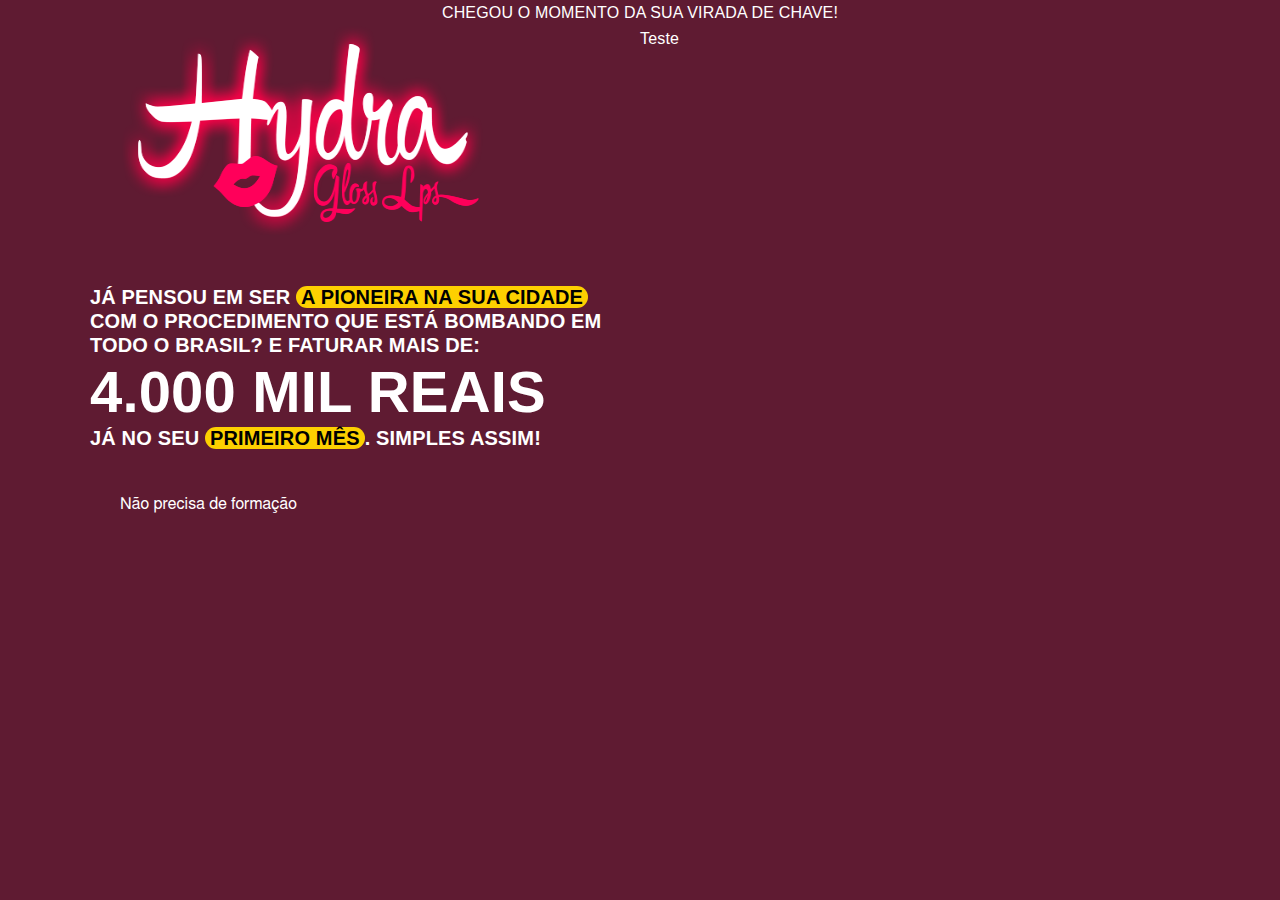
==== teste02/index.html @ 1dc96a81 "Add files via upload" ====
<!DOCTYPE html>
<html lang="en">
<head>
    <meta charset="UTF-8">
    <meta http-equiv="X-UA-Compatible" content="IE=edge">
    <meta name="viewport" content="width=device-width, initial-scale=1">
    <title>Curso 100% Online de Hydra Gloss Lips por R$27</title>
</head>
<body class="bg-color"> 
    
    <!-- ##### COMEÇO TOPO ##### -->
    <div class="l-content">
        <div class="widfix topo pure-g">
            <div class="text--center text--uppercase pure-u-1">
                Chegou o momento da sua virada de chave!
            </div>
        </div>
        <div class="widfix pure-g">
            <div class="pure-u-1 pure-u-md-1-2">
                <div class="pure-g">
                    <picture>
                        <source media="(max-width:520px)" srcset="img/logo-hydra-340.png" width="340" height="167">
                        <img class="content" src="img/logo-hydra.png" width="425" height="209" title="Hydra Gloss Lips">
                    </picture>
                </div>
                <div class="pure-g">
                    <h1><p class="ft20 fw600 text--uppercase">Já pensou em ser <span class="txt-bgy">a pioneira na sua cidade</span> com o procedimento que está bombando em todo o Brasil? E faturar mais de:<br>
                        <span class="ft58">4.000 mil reais</span><br>
                        já no seu <span class="txt-bgy">primeiro mês</span>. Simples assim!</p></h1>  
                </div>
                <div class="pure-g">
                    <ul class="check">
                        <li>Não precisa de formação</li>
                    </ul>
                </div>
            </div>
            <div class="pure-u-1 pure-u-md-1-2">
                Teste
            </div>
        </div>
    </div>
    <!-- ##### FIM TOPO ##### -->

    <link rel="stylesheet" href="css/pure.css" async>
</body>
</html>
---- teste02/css/pure.css ----
.col,.container{padding:0 var(--ifm-spacing-horizontal);width:100%}.markdown>h2,.markdown>h3,.markdown>h4,.markdown>h5,.markdown>h6{margin-bottom:calc(var(--ifm-heading-vertical-rhythm-bottom)*var(--ifm-leading))}table thead,table tr:nth-child(2n){background-color:var(--ifm-table-stripe-background)}a,pre code{background-color:initial}blockquote,pre{margin:0 0 var(--ifm-spacing-vertical)}.breadcrumbs__link,.button{transition-timing-function:var(--ifm-transition-timing-default)}.button,.pure-button{-webkit-user-select:none}.button,code{vertical-align:middle;white-space:nowrap}.button--outline.button--active,.button--outline:active,.button--outline:hover,:root{--ifm-button-color:var(--ifm-font-color-base-inverse)}.menu__link:hover,a{transition:color var(--ifm-transition-fast) var(--ifm-transition-timing-default)}.navbar--dark,:root{--ifm-navbar-link-hover-color:var(--ifm-color-primary)}.menu,.navbar-sidebar{overflow-x:hidden}:root,html[data-theme=dark]{--ifm-color-emphasis-500:var(--ifm-color-gray-500)}progress,sub,sup{vertical-align:initial}pre,table,textarea{overflow:auto}.pure-table,table{border-collapse:collapse}#menu a,legend{white-space:normal}#menu .pure-menu-heading:focus,#menu .pure-menu-heading:hover,#menu a{color:#999}.pure-paginator .pure-button,hr{box-sizing:initial}.clean-list,.containsTaskList_mC6p,.details_lb9f>summary,.dropdown__menu,.legal-links,.menu__list,.pure-menu-list{list-style:none}:root{--ifm-color-scheme:light;--ifm-dark-value:10%;--ifm-darker-value:15%;--ifm-darkest-value:30%;--ifm-light-value:15%;--ifm-lighter-value:30%;--ifm-lightest-value:50%;--ifm-contrast-background-value:90%;--ifm-contrast-foreground-value:70%;--ifm-contrast-background-dark-value:70%;--ifm-contrast-foreground-dark-value:90%;--ifm-color-primary:#3578e5;--ifm-color-secondary:#ebedf0;--ifm-color-success:#00a400;--ifm-color-info:#54c7ec;--ifm-color-warning:#ffba00;--ifm-color-danger:#fa383e;--ifm-color-primary-dark:#306cce;--ifm-color-primary-darker:#2d66c3;--ifm-color-primary-darkest:#2554a0;--ifm-color-primary-light:#538ce9;--ifm-color-primary-lighter:#72a1ed;--ifm-color-primary-lightest:#9abcf2;--ifm-color-primary-contrast-background:#ebf2fc;--ifm-color-primary-contrast-foreground:#102445;--ifm-color-secondary-dark:#d4d5d8;--ifm-color-secondary-darker:#c8c9cc;--ifm-color-secondary-darkest:#a4a6a8;--ifm-color-secondary-light:#eef0f2;--ifm-color-secondary-lighter:#f1f2f5;--ifm-color-secondary-lightest:#f5f6f8;--ifm-color-secondary-contrast-background:#fdfdfe;--ifm-color-secondary-contrast-foreground:#474748;--ifm-color-success-dark:#009400;--ifm-color-success-darker:#008b00;--ifm-color-success-darkest:#007300;--ifm-color-success-light:#26b226;--ifm-color-success-lighter:#4dbf4d;--ifm-color-success-lightest:#80d280;--ifm-color-success-contrast-background:#e6f6e6;--ifm-color-success-contrast-foreground:#003100;--ifm-color-info-dark:#4cb3d4;--ifm-color-info-darker:#47a9c9;--ifm-color-info-darkest:#3b8ba5;--ifm-color-info-light:#6ecfef;--ifm-color-info-lighter:#87d8f2;--ifm-color-info-lightest:#aae3f6;--ifm-color-info-contrast-background:#eef9fd;--ifm-color-info-contrast-foreground:#193c47;--ifm-color-warning-dark:#e6a700;--ifm-color-warning-darker:#d99e00;--ifm-color-warning-darkest:#b38200;--ifm-color-warning-light:#ffc426;--ifm-color-warning-lighter:#ffcf4d;--ifm-color-warning-lightest:#ffdd80;--ifm-color-warning-contrast-background:#fff8e6;--ifm-color-warning-contrast-foreground:#4d3800;--ifm-color-danger-dark:#e13238;--ifm-color-danger-darker:#d53035;--ifm-color-danger-darkest:#af272b;--ifm-color-danger-light:#fb565b;--ifm-color-danger-lighter:#fb7478;--ifm-color-danger-lightest:#fd9c9f;--ifm-color-danger-contrast-background:#ffebec;--ifm-color-danger-contrast-foreground:#4b1113;--ifm-color-white:#fff;--ifm-color-black:#000;--ifm-color-gray-0:var(--ifm-color-white);--ifm-color-gray-100:#f5f6f7;--ifm-color-gray-200:#ebedf0;--ifm-color-gray-300:#dadde1;--ifm-color-gray-400:#ccd0d5;--ifm-color-gray-500:#bec3c9;--ifm-color-gray-600:#8d949e;--ifm-color-gray-700:#606770;--ifm-color-gray-800:#444950;--ifm-color-gray-900:#1c1e21;--ifm-color-gray-1000:var(--ifm-color-black);--ifm-color-emphasis-0:var(--ifm-color-gray-0);--ifm-color-emphasis-100:var(--ifm-color-gray-100);--ifm-color-emphasis-200:var(--ifm-color-gray-200);--ifm-color-emphasis-300:var(--ifm-color-gray-300);--ifm-color-emphasis-400:var(--ifm-color-gray-400);--ifm-color-emphasis-600:var(--ifm-color-gray-600);--ifm-color-emphasis-700:var(--ifm-color-gray-700);--ifm-color-emphasis-800:var(--ifm-color-gray-800);--ifm-color-emphasis-900:var(--ifm-color-gray-900);--ifm-color-emphasis-1000:var(--ifm-color-gray-1000);--ifm-color-content:var(--ifm-color-emphasis-900);--ifm-color-content-inverse:var(--ifm-color-emphasis-0);--ifm-color-content-secondary:#525860;--ifm-background-color:transparent;--ifm-background-surface-color:var(--ifm-color-content-inverse);--ifm-global-border-width:1px;--ifm-global-radius:0.4rem;--ifm-hover-overlay:rgba(0,0,0,.05);--ifm-font-color-base:var(--ifm-color-content);--ifm-font-color-base-inverse:var(--ifm-color-content-inverse);--ifm-font-color-secondary:var(--ifm-color-content-secondary);--ifm-font-family-base:system-ui,-apple-system,Segoe UI,Roboto,Ubuntu,Cantarell,Noto Sans,sans-serif,BlinkMacSystemFont,"Segoe UI",Helvetica,Arial,sans-serif,"Apple Color Emoji","Segoe UI Emoji","Segoe UI Symbol";--ifm-font-family-monospace:SFMono-Regular,Menlo,Monaco,Consolas,"Liberation Mono","Courier New",monospace;--ifm-font-size-base:100%;--ifm-font-weight-light:300;--ifm-font-weight-normal:400;--ifm-font-weight-semibold:500;--ifm-font-weight-bold:700;--ifm-font-weight-base:var(--ifm-font-weight-normal);--ifm-line-height-base:1.65;--ifm-global-spacing:1rem;--ifm-spacing-vertical:var(--ifm-global-spacing);--ifm-spacing-horizontal:var(--ifm-global-spacing);--ifm-transition-fast:200ms;--ifm-transition-slow:400ms;--ifm-transition-timing-default:cubic-bezier(0.08,0.52,0.52,1);--ifm-global-shadow-lw:0 1px 2px 0 rgba(0,0,0,.1);--ifm-global-shadow-md:0 5px 40px rgba(0,0,0,.2);--ifm-global-shadow-tl:0 12px 28px 0 rgba(0,0,0,.2),0 2px 4px 0 rgba(0,0,0,.1);--ifm-z-index-dropdown:100;--ifm-z-index-fixed:200;--ifm-z-index-overlay:400;--ifm-container-width:1140px;--ifm-container-width-xl:1320px;--ifm-code-background:#f6f7f8;--ifm-code-border-radius:var(--ifm-global-radius);--ifm-code-font-size:90%;--ifm-code-padding-horizontal:0.1rem;--ifm-code-padding-vertical:0.1rem;--ifm-pre-background:var(--ifm-code-background);--ifm-pre-border-radius:var(--ifm-code-border-radius);--ifm-pre-color:inherit;--ifm-pre-line-height:1.45;--ifm-pre-padding:1rem;--ifm-heading-color:inherit;--ifm-heading-margin-top:0;--ifm-heading-margin-bottom:var(--ifm-spacing-vertical);--ifm-heading-font-family:var(--ifm-font-family-base);--ifm-heading-font-weight:var(--ifm-font-weight-bold);--ifm-heading-line-height:1.25;--ifm-h1-font-size:2rem;--ifm-h2-font-size:1.5rem;--ifm-h3-font-size:1.25rem;--ifm-h4-font-size:1rem;--ifm-h5-font-size:0.875rem;--ifm-h6-font-size:0.85rem;--ifm-image-alignment-padding:1.25rem;--ifm-leading-desktop:1.25;--ifm-leading:calc(var(--ifm-leading-desktop)*1rem);--ifm-list-left-padding:2rem;--ifm-list-margin:1rem;--ifm-list-item-margin:0.25rem;--ifm-list-paragraph-margin:1rem;--ifm-table-cell-padding:0.75rem;--ifm-table-background:transparent;--ifm-table-stripe-background:rgba(0,0,0,.03);--ifm-table-border-width:1px;--ifm-table-border-color:var(--ifm-color-emphasis-300);--ifm-table-head-background:inherit;--ifm-table-head-color:inherit;--ifm-table-head-font-weight:var(--ifm-font-weight-bold);--ifm-table-cell-color:inherit;--ifm-link-color:var(--ifm-color-primary);--ifm-link-decoration:none;--ifm-link-hover-color:var(--ifm-link-color);--ifm-link-hover-decoration:underline;--ifm-paragraph-margin-bottom:var(--ifm-leading);--ifm-blockquote-font-size:var(--ifm-font-size-base);--ifm-blockquote-border-left-width:2px;--ifm-blockquote-padding-horizontal:var(--ifm-spacing-horizontal);--ifm-blockquote-padding-vertical:0;--ifm-blockquote-shadow:none;--ifm-blockquote-color:var(--ifm-color-emphasis-800);--ifm-blockquote-border-color:var(--ifm-color-emphasis-300);--ifm-hr-background-color:var(--ifm-color-emphasis-500);--ifm-hr-height:1px;--ifm-hr-margin-vertical:1.5rem;--ifm-scrollbar-size:7px;--ifm-scrollbar-track-background-color:#f1f1f1;--ifm-scrollbar-thumb-background-color:silver;--ifm-scrollbar-thumb-hover-background-color:#a7a7a7;--ifm-alert-background-color:inherit;--ifm-alert-border-color:inherit;--ifm-alert-border-radius:var(--ifm-global-radius);--ifm-alert-border-width:0px;--ifm-alert-border-left-width:5px;--ifm-alert-color:var(--ifm-font-color-base);--ifm-alert-padding-horizontal:var(--ifm-spacing-horizontal);--ifm-alert-padding-vertical:var(--ifm-spacing-vertical);--ifm-alert-shadow:var(--ifm-global-shadow-lw);--ifm-avatar-intro-margin:1rem;--ifm-avatar-intro-alignment:inherit;--ifm-avatar-photo-size:3rem;--ifm-badge-background-color:inherit;--ifm-badge-border-color:inherit;--ifm-badge-border-radius:var(--ifm-global-radius);--ifm-badge-border-width:var(--ifm-global-border-width);--ifm-badge-color:var(--ifm-color-white);--ifm-badge-padding-horizontal:calc(var(--ifm-spacing-horizontal)*0.5);--ifm-badge-padding-vertical:calc(var(--ifm-spacing-vertical)*0.25);--ifm-breadcrumb-border-radius:1.5rem;--ifm-breadcrumb-spacing:0.5rem;--ifm-breadcrumb-color-active:var(--ifm-color-primary);--ifm-breadcrumb-item-background-active:var(--ifm-hover-overlay);--ifm-breadcrumb-padding-horizontal:0.8rem;--ifm-breadcrumb-padding-vertical:0.4rem;--ifm-breadcrumb-size-multiplier:1;--ifm-breadcrumb-separator:url('data:image/svg+xml;utf8,<svg xmlns="http://www.w3.org/2000/svg" x="0px" y="0px" viewBox="0 0 256 256"><g><g><polygon points="79.093,0 48.907,30.187 146.72,128 48.907,225.813 79.093,256 207.093,128"/></g></g><g></g><g></g><g></g><g></g><g></g><g></g><g></g><g></g><g></g><g></g><g></g><g></g><g></g><g></g><g></g></svg>');--ifm-breadcrumb-separator-filter:none;--ifm-breadcrumb-separator-size:0.5rem;--ifm-breadcrumb-separator-size-multiplier:1.25;--ifm-button-background-color:inherit;--ifm-button-border-color:var(--ifm-button-background-color);--ifm-button-border-width:var(--ifm-global-border-width);--ifm-button-font-weight:var(--ifm-font-weight-bold);--ifm-button-padding-horizontal:1.5rem;--ifm-button-padding-vertical:0.375rem;--ifm-button-size-multiplier:1;--ifm-button-transition-duration:var(--ifm-transition-fast);--ifm-button-border-radius:calc(var(--ifm-global-radius)*var(--ifm-button-size-multiplier));--ifm-button-group-spacing:2px;--ifm-card-background-color:var(--ifm-background-surface-color);--ifm-card-border-radius:calc(var(--ifm-global-radius)*2);--ifm-card-horizontal-spacing:var(--ifm-global-spacing);--ifm-card-vertical-spacing:var(--ifm-global-spacing);--ifm-toc-border-color:var(--ifm-color-emphasis-300);--ifm-toc-link-color:var(--ifm-color-content-secondary);--ifm-toc-padding-vertical:0.5rem;--ifm-toc-padding-horizontal:0.5rem;--ifm-dropdown-background-color:var(--ifm-background-surface-color);--ifm-dropdown-font-weight:var(--ifm-font-weight-semibold);--ifm-dropdown-link-color:var(--ifm-font-color-base);--ifm-dropdown-hover-background-color:var(--ifm-hover-overlay);--ifm-footer-background-color:var(--ifm-color-emphasis-100);--ifm-footer-color:inherit;--ifm-footer-link-color:var(--ifm-color-emphasis-700);--ifm-footer-link-hover-color:var(--ifm-color-primary);--ifm-footer-link-horizontal-spacing:0.5rem;--ifm-footer-padding-horizontal:calc(var(--ifm-spacing-horizontal)*2);--ifm-footer-padding-vertical:calc(var(--ifm-spacing-vertical)*2);--ifm-footer-title-color:inherit;--ifm-footer-logo-max-width:min(30rem,90vw);--ifm-hero-background-color:var(--ifm-background-surface-color);--ifm-hero-text-color:var(--ifm-color-emphasis-800);--ifm-menu-color:var(--ifm-color-emphasis-700);--ifm-menu-color-active:var(--ifm-color-primary);--ifm-menu-color-background-active:var(--ifm-hover-overlay);--ifm-menu-color-background-hover:var(--ifm-hover-overlay);--ifm-menu-link-padding-horizontal:0.75rem;--ifm-menu-link-padding-vertical:0.375rem;--ifm-menu-link-sublist-icon:url('data:image/svg+xml;utf8,<svg xmlns="http://www.w3.org/2000/svg" width="16px" height="16px" viewBox="0 0 24 24"><path fill="rgba(0,0,0,0.5)" d="M7.41 15.41L12 10.83l4.59 4.58L18 14l-6-6-6 6z"></path></svg>');--ifm-menu-link-sublist-icon-filter:none;--ifm-navbar-background-color:var(--ifm-background-surface-color);--ifm-navbar-height:3.75rem;--ifm-navbar-item-padding-horizontal:0.75rem;--ifm-navbar-item-padding-vertical:0.25rem;--ifm-navbar-link-color:var(--ifm-font-color-base);--ifm-navbar-link-active-color:var(--ifm-link-color);--ifm-navbar-padding-horizontal:var(--ifm-spacing-horizontal);--ifm-navbar-padding-vertical:calc(var(--ifm-spacing-vertical)*0.5);--ifm-navbar-shadow:var(--ifm-global-shadow-lw);--ifm-navbar-search-input-background-color:var(--ifm-color-emphasis-200);--ifm-navbar-search-input-color:var(--ifm-color-emphasis-800);--ifm-navbar-search-input-placeholder-color:var(--ifm-color-emphasis-500);--ifm-navbar-search-input-icon:url('data:image/svg+xml;utf8,<svg fill="currentColor" xmlns="http://www.w3.org/2000/svg" viewBox="0 0 16 16" height="16px" width="16px"><path d="M6.02945,10.20327a4.17382,4.17382,0,1,1,4.17382-4.17382A4.15609,4.15609,0,0,1,6.02945,10.20327Zm9.69195,4.2199L10.8989,9.59979A5.88021,5.88021,0,0,0,12.058,6.02856,6.00467,6.00467,0,1,0,9.59979,10.8989l4.82338,4.82338a.89729.89729,0,0,0,1.29912,0,.89749.89749,0,0,0-.00087-1.29909Z" /></svg>');--ifm-navbar-sidebar-width:83vw;--ifm-pagination-border-radius:var(--ifm-global-radius);--ifm-pagination-color-active:var(--ifm-color-primary);--ifm-pagination-font-size:1rem;--ifm-pagination-item-active-background:var(--ifm-hover-overlay);--ifm-pagination-page-spacing:0.2em;--ifm-pagination-padding-horizontal:calc(var(--ifm-spacing-horizontal)*1);--ifm-pagination-padding-vertical:calc(var(--ifm-spacing-vertical)*0.25);--ifm-pagination-nav-border-radius:var(--ifm-global-radius);--ifm-pagination-nav-color-hover:var(--ifm-color-primary);--ifm-pills-color-active:var(--ifm-color-primary);--ifm-pills-color-background-active:var(--ifm-hover-overlay);--ifm-pills-spacing:0.125rem;--ifm-tabs-color:var(--ifm-font-color-secondary);--ifm-tabs-color-active:var(--ifm-color-primary);--ifm-tabs-color-active-border:var(--ifm-tabs-color-active);--ifm-tabs-padding-horizontal:1rem;--ifm-tabs-padding-vertical:1rem;--docusaurus-progress-bar-color:var(--ifm-color-primary)}.badge--danger,.badge--info,.badge--primary,.badge--secondary,.badge--success,.badge--warning{--ifm-badge-border-color:var(--ifm-badge-background-color)}.button--link,.button--outline{--ifm-button-background-color:transparent}html{-webkit-font-smoothing:antialiased;-webkit-tap-highlight-color:transparent;text-rendering:optimizelegibility;-moz-text-size-adjust:100%;text-size-adjust:100%;background-color:var(--ifm-background-color);color:var(--ifm-font-color-base);color-scheme:var(--ifm-color-scheme);font:var(--ifm-font-size-base)/var(--ifm-line-height-base) var(--ifm-font-family-base)}.markdown li,body{word-wrap:break-word}iframe{border:0;color-scheme:auto}.container{margin:0 auto;max-width:var(--ifm-container-width)}.container--fluid{max-width:inherit}.row{display:flex;flex-wrap:wrap;margin:0 calc(var(--ifm-spacing-horizontal)*-1)}.margin-bottom--none,.margin-vert--none,.markdown>:last-child{margin-bottom:0!important}.margin-top--none,.margin-vert--none{margin-top:0!important}.row--no-gutters{margin-left:0;margin-right:0}.margin-horiz--none,.margin-right--none{margin-right:0!important}.row--no-gutters>.col{padding-left:0;padding-right:0}.row--align-top{align-items:flex-start}.row--align-bottom{align-items:flex-end}.row--align-center{align-items:center}.row--align-stretch{align-items:stretch}.row--align-baseline{align-items:baseline}.col{--ifm-col-width:100%;flex:1 0;margin-left:0;max-width:var(--ifm-col-width)}.padding-bottom--none,.padding-vert--none{padding-bottom:0!important}.padding-top--none,.padding-vert--none{padding-top:0!important}.padding-horiz--none,.padding-left--none{padding-left:0!important}.padding-horiz--none,.padding-right--none{padding-right:0!important}.col[class*=col--]{flex:0 0 var(--ifm-col-width)}.col--1{--ifm-col-width:8.33333%}.col--offset-1{margin-left:8.33333%}.col--2{--ifm-col-width:16.66667%}.col--offset-2{margin-left:16.66667%}.col--3{--ifm-col-width:25%}.col--offset-3{margin-left:25%}.col--4{--ifm-col-width:33.33333%}.col--offset-4{margin-left:33.33333%}.col--5{--ifm-col-width:41.66667%}.col--offset-5{margin-left:41.66667%}.col--6{--ifm-col-width:50%}.col--offset-6{margin-left:50%}.col--7{--ifm-col-width:58.33333%}.col--offset-7{margin-left:58.33333%}.col--8{--ifm-col-width:66.66667%}.col--offset-8{margin-left:66.66667%}.col--9{--ifm-col-width:75%}.col--offset-9{margin-left:75%}.col--10{--ifm-col-width:83.33333%}.col--offset-10{margin-left:83.33333%}.col--11{--ifm-col-width:91.66667%}.col--offset-11{margin-left:91.66667%}.col--12{--ifm-col-width:100%}.col--offset-12{margin-left:100%}.margin-horiz--none,.margin-left--none{margin-left:0!important}.margin--none{margin:0!important}.margin-bottom--xs,.margin-vert--xs{margin-bottom:.25rem!important}.margin-top--xs,.margin-vert--xs{margin-top:.25rem!important}.margin-horiz--xs,.margin-left--xs{margin-left:.25rem!important}.margin-horiz--xs,.margin-right--xs{margin-right:.25rem!important}.margin--xs{margin:.25rem!important}.margin-bottom--sm,.margin-vert--sm{margin-bottom:.5rem!important}.margin-top--sm,.margin-vert--sm{margin-top:.5rem!important}.margin-horiz--sm,.margin-left--sm{margin-left:.5rem!important}.margin-horiz--sm,.margin-right--sm{margin-right:.5rem!important}.margin--sm{margin:.5rem!important}.margin-bottom--md,.margin-vert--md{margin-bottom:1rem!important}.margin-top--md,.margin-vert--md{margin-top:1rem!important}.margin-horiz--md,.margin-left--md{margin-left:1rem!important}.margin-horiz--md,.margin-right--md{margin-right:1rem!important}.margin--md{margin:1rem!important}.margin-bottom--lg,.margin-vert--lg{margin-bottom:2rem!important}.margin-top--lg,.margin-vert--lg{margin-top:2rem!important}.margin-horiz--lg,.margin-left--lg{margin-left:2rem!important}.margin-horiz--lg,.margin-right--lg{margin-right:2rem!important}.margin--lg{margin:2rem!important}.margin-bottom--xl,.margin-vert--xl{margin-bottom:5rem!important}.margin-top--xl,.margin-vert--xl{margin-top:5rem!important}.margin-horiz--xl,.margin-left--xl{margin-left:5rem!important}.margin-horiz--xl,.margin-right--xl{margin-right:5rem!important}.margin--xl{margin:5rem!important}.padding--none{padding:0!important}.padding-bottom--xs,.padding-vert--xs{padding-bottom:.25rem!important}.padding-top--xs,.padding-vert--xs{padding-top:.25rem!important}.padding-horiz--xs,.padding-left--xs{padding-left:.25rem!important}.padding-horiz--xs,.padding-right--xs{padding-right:.25rem!important}.padding--xs{padding:.25rem!important}.padding-bottom--sm,.padding-vert--sm{padding-bottom:.5rem!important}.padding-top--sm,.padding-vert--sm{padding-top:.5rem!important}.padding-horiz--sm,.padding-left--sm{padding-left:.5rem!important}.padding-horiz--sm,.padding-right--sm{padding-right:.5rem!important}.padding--sm{padding:.5rem!important}.padding-bottom--md,.padding-vert--md{padding-bottom:1rem!important}.padding-top--md,.padding-vert--md{padding-top:1rem!important}.padding-horiz--md,.padding-left--md{padding-left:1rem!important}.padding-horiz--md,.padding-right--md{padding-right:1rem!important}.padding--md{padding:1rem!important}.padding-bottom--lg,.padding-vert--lg{padding-bottom:2rem!important}.padding-top--lg,.padding-vert--lg{padding-top:2rem!important}.padding-horiz--lg,.padding-left--lg{padding-left:2rem!important}.padding-horiz--lg,.padding-right--lg{padding-right:2rem!important}.padding--lg{padding:2rem!important}.padding-bottom--xl,.padding-vert--xl{padding-bottom:5rem!important}.padding-top--xl,.padding-vert--xl{padding-top:5rem!important}.padding-horiz--xl,.padding-left--xl{padding-left:5rem!important}.padding-horiz--xl,.padding-right--xl{padding-right:5rem!important}.padding--xl{padding:5rem!important}code{background-color:var(--ifm-code-background);border:.1rem solid rgba(0,0,0,.1);border-radius:var(--ifm-code-border-radius);font-family:var(--ifm-font-family-monospace);font-size:var(--ifm-code-font-size);padding:var(--ifm-code-padding-vertical) var(--ifm-code-padding-horizontal);padding:.2em .4em}a code{color:inherit}pre{background-color:var(--ifm-pre-background);border-radius:var(--ifm-pre-border-radius);color:var(--ifm-pre-color);font:var(--ifm-code-font-size)/var(--ifm-pre-line-height) var(--ifm-font-family-monospace);padding:var(--ifm-pre-padding)}pre code{border:none;font-size:100%;line-height:inherit;padding:0}kbd{background-color:var(--ifm-color-emphasis-0);border:1px solid var(--ifm-color-emphasis-400);border-radius:.2rem;box-shadow:inset 0 -1px 0 var(--ifm-color-emphasis-400);color:var(--ifm-color-emphasis-800);font:80% var(--ifm-font-family-monospace);padding:.15rem .3rem}h1,h2,h3,h4,h5,h6{color:var(--ifm-heading-color);font-family:var(--ifm-heading-font-family);font-weight:var(--ifm-heading-font-weight);line-height:var(--ifm-heading-line-height);margin:var(--ifm-heading-margin-top) 0 var(--ifm-heading-margin-bottom) 0}h1{font-size:var(--ifm-h1-font-size)}h2{font-size:var(--ifm-h2-font-size)}h3{font-size:var(--ifm-h3-font-size)}h4{font-size:var(--ifm-h4-font-size)}h5{font-size:var(--ifm-h5-font-size)}h6{font-size:var(--ifm-h6-font-size)}img[align=right]{padding-left:var(--image-alignment-padding)}img[align=left]{padding-right:var(--image-alignment-padding)}.markdown{--ifm-h1-vertical-rhythm-top:3;--ifm-h2-vertical-rhythm-top:2;--ifm-h3-vertical-rhythm-top:1.5;--ifm-heading-vertical-rhythm-top:1.25;--ifm-h1-vertical-rhythm-bottom:1.25;--ifm-heading-vertical-rhythm-bottom:1}.markdown:after,.markdown:before{content:"";display:table}.markdown:after{clear:both}.markdown h1:first-child{--ifm-h1-font-size:3rem;margin-bottom:calc(var(--ifm-h1-vertical-rhythm-bottom)*var(--ifm-leading))}.markdown>h2{--ifm-h2-font-size:2rem;margin-top:calc(var(--ifm-h2-vertical-rhythm-top)*var(--ifm-leading))}.markdown>h3{--ifm-h3-font-size:1.5rem;margin-top:calc(var(--ifm-h3-vertical-rhythm-top)*var(--ifm-leading))}.markdown>h4,.markdown>h5,.markdown>h6{margin-top:calc(var(--ifm-heading-vertical-rhythm-top)*var(--ifm-leading))}.markdown>p,.markdown>pre,.markdown>ul{margin-bottom:var(--ifm-leading)}.markdown li>p{margin-top:var(--ifm-list-paragraph-margin)}.markdown li+li{margin-top:var(--ifm-list-item-margin)}ol,ul{margin:0 0 var(--ifm-list-margin);padding-left:var(--ifm-list-left-padding)}ol ol,ul ol{list-style-type:lower-roman}ol ol,ol ul,ul ol,ul ul{margin:0}ol ol ol,ol ul ol,ul ol ol,ul ul ol{list-style-type:lower-alpha}table{margin-bottom:var(--ifm-spacing-vertical);display:table;width:auto}button,hr,input{overflow:visible}table thead tr{border-bottom:2px solid var(--ifm-table-border-color)}table tr{background-color:var(--ifm-table-background);border-top:var(--ifm-table-border-width) solid var(--ifm-table-border-color)}table tr:nth-child(2n){background-color:initial}table td,table th{border:var(--ifm-table-border-width) solid var(--ifm-table-border-color);padding:var(--ifm-table-cell-padding)}table th{background-color:var(--ifm-table-head-background);color:var(--ifm-table-head-color);font-weight:var(--ifm-table-head-font-weight)}table td{color:var(--ifm-table-cell-color)}strong{font-weight:var(--ifm-font-weight-bold)}a{color:var(--ifm-link-color);text-decoration:var(--ifm-link-decoration);color:#3b8bba;text-decoration:none}a:hover{color:var(--ifm-link-hover-color);text-decoration:var(--ifm-link-hover-decoration);text-decoration:none}.button:hover,.text--no-decoration,.text--no-decoration:hover,a:not([href]){text-decoration:none}p{margin:0 0 var(--ifm-paragraph-margin-bottom)}aside,h3,p{margin:1em 0}blockquote{border-left:var(--ifm-blockquote-border-left-width) solid var(--ifm-blockquote-border-color);box-shadow:var(--ifm-blockquote-shadow);color:var(--ifm-blockquote-color);font-size:var(--ifm-blockquote-font-size);padding:var(--ifm-blockquote-padding-vertical) var(--ifm-blockquote-padding-horizontal)}blockquote>:first-child{margin-top:0}blockquote>:last-child{margin-bottom:0}hr{background-color:var(--ifm-hr-background-color);border:0;height:var(--ifm-hr-height);margin:var(--ifm-hr-margin-vertical) 0;height:0}.shadow--lw{box-shadow:var(--ifm-global-shadow-lw)!important}.shadow--md{box-shadow:var(--ifm-global-shadow-md)!important}.shadow--tl{box-shadow:var(--ifm-global-shadow-tl)!important}.text--primary,.wordWrapButtonEnabled_EoeP .wordWrapButtonIcon_Bwma{color:var(--ifm-color-primary)}.text--secondary{color:var(--ifm-color-secondary)}.text--success{color:var(--ifm-color-success)}.text--info{color:var(--ifm-color-info)}.text--warning{color:var(--ifm-color-warning)}.text--danger{color:var(--ifm-color-danger)}.cols-control input,.is-code-full,.layout-item-screenshot,.remove-row,.text--center{text-align:center}.text--left{text-align:left}.text--justify{text-align:justify}.text--right{text-align:right}.text--capitalize{text-transform:capitalize}.text--lowercase{text-transform:lowercase}#menu .pure-menu-heading,.admonitionHeading_tbUL,.alert__heading,.pure-menu-heading,.text--uppercase{text-transform:uppercase}.text--light{font-weight:var(--ifm-font-weight-light)}.text--normal{font-weight:var(--ifm-font-weight-normal)}.text--semibold{font-weight:var(--ifm-font-weight-semibold)}.text--bold{font-weight:var(--ifm-font-weight-bold)}.text--italic{font-style:italic}.text--truncate{overflow:hidden;text-overflow:ellipsis;white-space:nowrap}.text--break{word-wrap:break-word!important;word-break:break-word!important}.clean-btn{background:none;border:none;color:inherit;cursor:pointer;font-family:inherit;padding:0}.alert,.alert .close{color:var(--ifm-alert-foreground-color)}.clean-list{padding-left:0}.alert--primary{--ifm-alert-background-color:var(--ifm-color-primary-contrast-background);--ifm-alert-background-color-highlight:rgba(53,120,229,.15);--ifm-alert-foreground-color:var(--ifm-color-primary-contrast-foreground);--ifm-alert-border-color:var(--ifm-color-primary-dark)}.alert--secondary{--ifm-alert-background-color:var(--ifm-color-secondary-contrast-background);--ifm-alert-background-color-highlight:rgba(235,237,240,.15);--ifm-alert-foreground-color:var(--ifm-color-secondary-contrast-foreground);--ifm-alert-border-color:var(--ifm-color-secondary-dark)}.alert--success{--ifm-alert-background-color:var(--ifm-color-success-contrast-background);--ifm-alert-background-color-highlight:rgba(0,164,0,.15);--ifm-alert-foreground-color:var(--ifm-color-success-contrast-foreground);--ifm-alert-border-color:var(--ifm-color-success-dark)}.alert--info{--ifm-alert-background-color:var(--ifm-color-info-contrast-background);--ifm-alert-background-color-highlight:rgba(84,199,236,.15);--ifm-alert-foreground-color:var(--ifm-color-info-contrast-foreground);--ifm-alert-border-color:var(--ifm-color-info-dark)}.alert--warning{--ifm-alert-background-color:var(--ifm-color-warning-contrast-background);--ifm-alert-background-color-highlight:rgba(255,186,0,.15);--ifm-alert-foreground-color:var(--ifm-color-warning-contrast-foreground);--ifm-alert-border-color:var(--ifm-color-warning-dark)}.alert--danger{--ifm-alert-background-color:var(--ifm-color-danger-contrast-background);--ifm-alert-background-color-highlight:rgba(250,56,62,.15);--ifm-alert-foreground-color:var(--ifm-color-danger-contrast-foreground);--ifm-alert-border-color:var(--ifm-color-danger-dark)}.alert{--ifm-code-background:var(--ifm-alert-background-color-highlight);--ifm-link-color:var(--ifm-alert-foreground-color);--ifm-link-hover-color:var(--ifm-alert-foreground-color);--ifm-link-decoration:underline;--ifm-tabs-color:var(--ifm-alert-foreground-color);--ifm-tabs-color-active:var(--ifm-alert-foreground-color);--ifm-tabs-color-active-border:var(--ifm-alert-border-color);background-color:var(--ifm-alert-background-color);border:var(--ifm-alert-border-width) solid var(--ifm-alert-border-color);border-left-width:var(--ifm-alert-border-left-width);border-radius:var(--ifm-alert-border-radius);box-shadow:var(--ifm-alert-shadow);padding:var(--ifm-alert-padding-vertical) var(--ifm-alert-padding-horizontal)}.alert__heading{align-items:center;display:flex;font:700 var(--ifm-h5-font-size)/var(--ifm-heading-line-height) var(--ifm-heading-font-family);margin-bottom:.5rem}.alert__icon{display:inline-flex;margin-right:.4em}.alert__icon svg{fill:var(--ifm-alert-foreground-color);stroke:var(--ifm-alert-foreground-color);stroke-width:0}.alert .close{margin:calc(var(--ifm-alert-padding-vertical)*-1) calc(var(--ifm-alert-padding-horizontal)*-1) 0 0;opacity:.75}.alert .close:focus,.alert .close:hover,.hash-link:focus,:hover>.hash-link{opacity:1}.alert a{-webkit-text-decoration-color:var(--ifm-alert-border-color);text-decoration-color:var(--ifm-alert-border-color)}.alert a:hover{text-decoration-thickness:2px}.avatar{-webkit-column-gap:var(--ifm-avatar-intro-margin);column-gap:var(--ifm-avatar-intro-margin);display:flex}.avatar__photo{border-radius:50%;display:block;height:var(--ifm-avatar-photo-size);overflow:hidden;width:var(--ifm-avatar-photo-size)}.card--full-height,.navbar__logo img{height:100%}.avatar__photo--sm{--ifm-avatar-photo-size:2rem}.avatar__photo--lg{--ifm-avatar-photo-size:4rem}.avatar__photo--xl{--ifm-avatar-photo-size:6rem}.avatar__intro{display:flex;flex:1 1;flex-direction:column;justify-content:center;text-align:var(--ifm-avatar-intro-alignment)}.badge,.breadcrumbs__item,.breadcrumbs__link,.button,.dropdown>.navbar__link:after,.pure-menu-horizontal .pure-menu-list,.pure-menu-horizontal.pure-menu-scrollable .pure-menu-list{display:inline-block}.avatar__name{font:700 var(--ifm-h4-font-size)/var(--ifm-heading-line-height) var(--ifm-font-family-base)}.avatar__subtitle{margin-top:.25rem}.avatar--vertical{--ifm-avatar-intro-alignment:center;--ifm-avatar-intro-margin:0.5rem;align-items:center;flex-direction:column}.badge{background-color:var(--ifm-badge-background-color);border:var(--ifm-badge-border-width) solid var(--ifm-badge-border-color);border-radius:var(--ifm-badge-border-radius);color:var(--ifm-badge-color);font-size:75%;font-weight:var(--ifm-font-weight-bold);line-height:1;padding:var(--ifm-badge-padding-vertical) var(--ifm-badge-padding-horizontal)}.badge--primary{--ifm-badge-background-color:var(--ifm-color-primary)}.badge--secondary{--ifm-badge-background-color:var(--ifm-color-secondary);color:var(--ifm-color-black)}.breadcrumbs__link,.button.button--secondary.button--outline:not(.button--active):not(:hover){color:var(--ifm-font-color-base)}.badge--success{--ifm-badge-background-color:var(--ifm-color-success)}.badge--info{--ifm-badge-background-color:var(--ifm-color-info)}.badge--warning{--ifm-badge-background-color:var(--ifm-color-warning)}.badge--danger{--ifm-badge-background-color:var(--ifm-color-danger)}.breadcrumbs{margin-bottom:0;padding-left:0}.breadcrumbs__item:not(:last-child):after{background:var(--ifm-breadcrumb-separator) center;content:" ";display:inline-block;-webkit-filter:var(--ifm-breadcrumb-separator-filter);filter:var(--ifm-breadcrumb-separator-filter);height:calc(var(--ifm-breadcrumb-separator-size)*var(--ifm-breadcrumb-size-multiplier)*var(--ifm-breadcrumb-separator-size-multiplier));margin:0 var(--ifm-breadcrumb-spacing);opacity:.5;width:calc(var(--ifm-breadcrumb-separator-size)*var(--ifm-breadcrumb-size-multiplier)*var(--ifm-breadcrumb-separator-size-multiplier))}.breadcrumbs__item--active .breadcrumbs__link{background:var(--ifm-breadcrumb-item-background-active);color:var(--ifm-breadcrumb-color-active)}.breadcrumbs__link{border-radius:var(--ifm-breadcrumb-border-radius);font-size:calc(1rem*var(--ifm-breadcrumb-size-multiplier));padding:calc(var(--ifm-breadcrumb-padding-vertical)*var(--ifm-breadcrumb-size-multiplier)) calc(var(--ifm-breadcrumb-padding-horizontal)*var(--ifm-breadcrumb-size-multiplier));transition-duration:var(--ifm-transition-fast);transition-property:background,color}.breadcrumbs__link:link:hover,.breadcrumbs__link:visited:hover,area.breadcrumbs__link[href]:hover{background:var(--ifm-breadcrumb-item-background-active);text-decoration:none}.breadcrumbs__link:-webkit-any-link:hover{background:var(--ifm-breadcrumb-item-background-active);text-decoration:none}.breadcrumbs__link:any-link:hover{background:var(--ifm-breadcrumb-item-background-active);text-decoration:none}.breadcrumbs--sm{--ifm-breadcrumb-size-multiplier:0.8}.breadcrumbs--lg{--ifm-breadcrumb-size-multiplier:1.2}.button{background-color:var(--ifm-button-background-color);border:var(--ifm-button-border-width) solid var(--ifm-button-border-color);border-radius:var(--ifm-button-border-radius);cursor:pointer;font-size:calc(.875rem*var(--ifm-button-size-multiplier));font-weight:var(--ifm-button-font-weight);line-height:1.5;padding:calc(var(--ifm-button-padding-vertical)*var(--ifm-button-size-multiplier)) calc(var(--ifm-button-padding-horizontal)*var(--ifm-button-size-multiplier));text-align:center;transition-duration:var(--ifm-button-transition-duration);transition-property:color,background,border-color;user-select:none}.button,.button:hover{color:var(--ifm-button-color)}.button--outline{--ifm-button-color:var(--ifm-button-border-color)}.button--outline:hover{--ifm-button-background-color:var(--ifm-button-border-color)}.button--link{--ifm-button-border-color:transparent;color:var(--ifm-link-color);text-decoration:var(--ifm-link-decoration)}.button--link.button--active,.button--link:active,.button--link:hover{color:var(--ifm-link-hover-color);text-decoration:var(--ifm-link-hover-decoration)}.button.disabled,.button:disabled,.button[disabled]{opacity:.65;pointer-events:none}.button--sm{--ifm-button-size-multiplier:0.8}.button--lg{--ifm-button-size-multiplier:1.35}.button--block{display:block;width:100%}.button.button--secondary{color:var(--ifm-color-gray-900)}:where(.button--primary){--ifm-button-background-color:var(--ifm-color-primary);--ifm-button-border-color:var(--ifm-color-primary)}:where(.button--primary):not(.button--outline):hover{--ifm-button-background-color:var(--ifm-color-primary-dark);--ifm-button-border-color:var(--ifm-color-primary-dark)}.button--primary.button--active,.button--primary:active{--ifm-button-background-color:var(--ifm-color-primary-darker);--ifm-button-border-color:var(--ifm-color-primary-darker)}:where(.button--secondary){--ifm-button-background-color:var(--ifm-color-secondary);--ifm-button-border-color:var(--ifm-color-secondary)}:where(.button--secondary):not(.button--outline):hover{--ifm-button-background-color:var(--ifm-color-secondary-dark);--ifm-button-border-color:var(--ifm-color-secondary-dark)}.button--secondary.button--active,.button--secondary:active{--ifm-button-background-color:var(--ifm-color-secondary-darker);--ifm-button-border-color:var(--ifm-color-secondary-darker)}:where(.button--success){--ifm-button-background-color:var(--ifm-color-success);--ifm-button-border-color:var(--ifm-color-success)}:where(.button--success):not(.button--outline):hover{--ifm-button-background-color:var(--ifm-color-success-dark);--ifm-button-border-color:var(--ifm-color-success-dark)}.button--success.button--active,.button--success:active{--ifm-button-background-color:var(--ifm-color-success-darker);--ifm-button-border-color:var(--ifm-color-success-darker)}:where(.button--info){--ifm-button-background-color:var(--ifm-color-info);--ifm-button-border-color:var(--ifm-color-info)}:where(.button--info):not(.button--outline):hover{--ifm-button-background-color:var(--ifm-color-info-dark);--ifm-button-border-color:var(--ifm-color-info-dark)}.button--info.button--active,.button--info:active{--ifm-button-background-color:var(--ifm-color-info-darker);--ifm-button-border-color:var(--ifm-color-info-darker)}:where(.button--warning){--ifm-button-background-color:var(--ifm-color-warning);--ifm-button-border-color:var(--ifm-color-warning)}:where(.button--warning):not(.button--outline):hover{--ifm-button-background-color:var(--ifm-color-warning-dark);--ifm-button-border-color:var(--ifm-color-warning-dark)}.button--warning.button--active,.button--warning:active{--ifm-button-background-color:var(--ifm-color-warning-darker);--ifm-button-border-color:var(--ifm-color-warning-darker)}:where(.button--danger){--ifm-button-background-color:var(--ifm-color-danger);--ifm-button-border-color:var(--ifm-color-danger)}:where(.button--danger):not(.button--outline):hover{--ifm-button-background-color:var(--ifm-color-danger-dark);--ifm-button-border-color:var(--ifm-color-danger-dark)}.button--danger.button--active,.button--danger:active{--ifm-button-background-color:var(--ifm-color-danger-darker);--ifm-button-border-color:var(--ifm-color-danger-darker)}.button-group{display:inline-flex;gap:var(--ifm-button-group-spacing)}.button-group>.button:not(:first-child){border-bottom-left-radius:0;border-top-left-radius:0}.button-group>.button:not(:last-child){border-bottom-right-radius:0;border-top-right-radius:0}.button-group--block{display:flex;justify-content:stretch}.button-group--block>.button{flex-grow:1}.card{background-color:var(--ifm-card-background-color);border-radius:var(--ifm-card-border-radius);box-shadow:var(--ifm-global-shadow-lw);display:flex;flex-direction:column;overflow:hidden}.card__image{padding-top:var(--ifm-card-vertical-spacing)}.card__image:first-child{padding-top:0}.card__body,.card__footer,.card__header{padding:var(--ifm-card-vertical-spacing) var(--ifm-card-horizontal-spacing)}.card__body:not(:last-child),.card__footer:not(:last-child),.card__header:not(:last-child){padding-bottom:0}.card__body>:last-child,.card__footer>:last-child,.card__header>:last-child{margin-bottom:0}.card__footer{margin-top:auto}.table-of-contents{font-size:.8rem;margin-bottom:0;padding:var(--ifm-toc-padding-vertical) 0}.table-of-contents,.table-of-contents ul{list-style:none;padding-left:var(--ifm-toc-padding-horizontal)}.table-of-contents li{margin:var(--ifm-toc-padding-vertical) var(--ifm-toc-padding-horizontal)}.table-of-contents__left-border{border-left:1px solid var(--ifm-toc-border-color)}.table-of-contents__link{color:var(--ifm-toc-link-color);display:block}.table-of-contents__link--active,.table-of-contents__link--active code,.table-of-contents__link:hover,.table-of-contents__link:hover code{color:var(--ifm-color-primary);text-decoration:none}.close{color:var(--ifm-color-black);float:right;font-size:1.5rem;font-weight:var(--ifm-font-weight-bold);line-height:1;opacity:.5;padding:1rem;transition:opacity var(--ifm-transition-fast) var(--ifm-transition-timing-default)}.close:hover{opacity:.7}.close:focus,.theme-code-block-highlighted-line .codeLineNumber_Tfdd:before{opacity:.8}.dropdown{display:inline-flex;font-weight:var(--ifm-dropdown-font-weight);position:relative;vertical-align:top}.dropdown--hoverable:hover .dropdown__menu,.dropdown--show .dropdown__menu{opacity:1;pointer-events:all;-webkit-transform:translateY(-1px);transform:translateY(-1px);visibility:visible}.dropdown--right .dropdown__menu{left:inherit;right:0}.dropdown--nocaret .navbar__link:after{content:none!important}.dropdown__menu{background-color:var(--ifm-dropdown-background-color);border-radius:var(--ifm-global-radius);box-shadow:var(--ifm-global-shadow-md);left:0;max-height:80vh;min-width:10rem;opacity:0;overflow-y:auto;padding:.5rem;pointer-events:none;position:absolute;top:calc(100% - var(--ifm-navbar-item-padding-vertical) + .3rem);-webkit-transform:translateY(-.625rem);transform:translateY(-.625rem);transition-duration:var(--ifm-transition-fast);transition-property:opacity,transform,visibility,-webkit-transform;transition-timing-function:var(--ifm-transition-timing-default);visibility:hidden;z-index:var(--ifm-z-index-dropdown)}.menu__caret,.menu__link,.menu__list-item-collapsible{border-radius:.25rem;transition:background var(--ifm-transition-fast) var(--ifm-transition-timing-default)}.dropdown__link{border-radius:.25rem;color:var(--ifm-dropdown-link-color);display:block;font-size:.875rem;margin-top:.2rem;padding:.25rem .5rem;white-space:nowrap}.dropdown__link--active,.dropdown__link:hover{background-color:var(--ifm-dropdown-hover-background-color);color:var(--ifm-dropdown-link-color);text-decoration:none}.dropdown__link--active,.dropdown__link--active:hover{--ifm-dropdown-link-color:var(--ifm-link-color)}.dropdown>.navbar__link:after{border-color:currentcolor transparent;border-style:solid;border-width:.4em .4em 0;content:"";margin-left:.3em;position:relative;top:2px;-webkit-transform:translateY(-50%);transform:translateY(-50%)}.footer{background-color:var(--ifm-footer-background-color);color:var(--ifm-footer-color);padding:var(--ifm-footer-padding-vertical) var(--ifm-footer-padding-horizontal)}.footer--dark{--ifm-footer-background-color:#303846;--ifm-footer-color:var(--ifm-footer-link-color);--ifm-footer-link-color:var(--ifm-color-secondary);--ifm-footer-title-color:var(--ifm-color-white)}.footer__links{margin-bottom:1rem}.footer__link-item{color:var(--ifm-footer-link-color);line-height:2}.footer__link-item:hover{color:var(--ifm-footer-link-hover-color)}.footer__link-separator{margin:0 var(--ifm-footer-link-horizontal-spacing)}.footer__logo{margin-top:1rem;max-width:var(--ifm-footer-logo-max-width)}.pure-img,img,legend{max-width:100%}.footer__title{color:var(--ifm-footer-title-color);font:700 var(--ifm-h4-font-size)/var(--ifm-heading-line-height) var(--ifm-font-family-base);margin-bottom:var(--ifm-heading-margin-bottom)}.menu,.navbar__link{font-weight:var(--ifm-font-weight-semibold)}.footer__item,.layout-item-head,.legal-license{margin-top:0}.admonitionContent_S0QG>:last-child,.collapsibleContent_i85q>:last-child,.footer__items,.marketing .content{margin-bottom:0}.hero{align-items:center;background-color:var(--ifm-hero-background-color);color:var(--ifm-hero-text-color)}.hero--primary{--ifm-hero-background-color:var(--ifm-color-primary);--ifm-hero-text-color:var(--ifm-font-color-base-inverse)}.hero--dark{--ifm-hero-background-color:#303846;--ifm-hero-text-color:var(--ifm-color-white)}.hero__title{font-size:3rem}.hero__subtitle{font-size:1.5rem}.menu__list{margin:0;padding-left:0}.menu__caret,.menu__link{padding:var(--ifm-menu-link-padding-vertical) var(--ifm-menu-link-padding-horizontal)}.menu__list .menu__list{flex:0 0 100%;margin-top:.25rem;padding-left:var(--ifm-menu-link-padding-horizontal)}.menu__list-item:not(:first-child){margin-top:.25rem}.menu__list-item--collapsed .menu__list{height:0;overflow:hidden}.details_lb9f[data-collapsed=false].isBrowser_bmU9>summary:before,.details_lb9f[open]:not(.isBrowser_bmU9)>summary:before,.menu__list-item--collapsed .menu__caret:before,.menu__list-item--collapsed .menu__link--sublist:after{-webkit-transform:rotate(90deg);transform:rotate(90deg)}.menu__list-item-collapsible{display:flex;flex-wrap:wrap;position:relative}.menu__caret:hover,.menu__link:hover,.menu__list-item-collapsible--active,.menu__list-item-collapsible:hover{background:var(--ifm-menu-color-background-hover)}.menu__list-item-collapsible .menu__link--active,.menu__list-item-collapsible .menu__link:hover{background:none!important}.menu__caret,.menu__link{align-items:center;display:flex}.menu__link{color:var(--ifm-menu-color);flex:1;line-height:1.25}.menu__link:hover{color:var(--ifm-menu-color);text-decoration:none}.menu__link--sublist-caret:after{background:var(--ifm-menu-link-sublist-icon) 50%/2rem 2rem;content:"";-webkit-filter:var(--ifm-menu-link-sublist-icon-filter);filter:var(--ifm-menu-link-sublist-icon-filter);height:1.25rem;margin-left:auto;min-width:1.25rem;-webkit-transform:rotate(180deg);transform:rotate(180deg);transition:-webkit-transform var(--ifm-transition-fast) linear;transition:transform var(--ifm-transition-fast) linear;transition:transform var(--ifm-transition-fast) linear,-webkit-transform var(--ifm-transition-fast) linear;width:1.25rem}.menu__link--active,.menu__link--active:hover{color:var(--ifm-menu-color-active)}.navbar__brand,.navbar__link{color:var(--ifm-navbar-link-color)}.menu__link--active:not(.menu__link--sublist){background-color:var(--ifm-menu-color-background-active)}.menu__caret:before{background:var(--ifm-menu-link-sublist-icon) 50%/2rem 2rem;content:"";-webkit-filter:var(--ifm-menu-link-sublist-icon-filter);filter:var(--ifm-menu-link-sublist-icon-filter);height:1.25rem;-webkit-transform:rotate(180deg);transform:rotate(180deg);transition:-webkit-transform var(--ifm-transition-fast) linear;transition:transform var(--ifm-transition-fast) linear;transition:transform var(--ifm-transition-fast) linear,-webkit-transform var(--ifm-transition-fast) linear;width:1.25rem}.navbar--dark,html[data-theme=dark]{--ifm-menu-link-sublist-icon-filter:invert(100%) sepia(94%) saturate(17%) hue-rotate(223deg) brightness(104%) contrast(98%)}.navbar{background-color:var(--ifm-navbar-background-color);box-shadow:var(--ifm-navbar-shadow);height:var(--ifm-navbar-height);padding:var(--ifm-navbar-padding-vertical) var(--ifm-navbar-padding-horizontal)}.navbar,.navbar>.container,.navbar>.container-fluid{display:flex}.navbar--fixed-top{position:-webkit-sticky;position:sticky;top:0;z-index:var(--ifm-z-index-fixed)}.navbar-sidebar,.navbar-sidebar__backdrop{position:fixed;top:0;transition-timing-function:ease-in-out;visibility:hidden;left:0;bottom:0;opacity:0}.navbar__inner{display:flex;flex-wrap:wrap;justify-content:space-between;width:100%}.navbar__brand{align-items:center;display:flex;margin-right:1rem;min-width:0}.navbar__brand:hover{color:var(--ifm-navbar-link-hover-color);text-decoration:none}.navbar__title{flex:1 1 auto}.navbar__toggle{display:none;margin-right:.5rem}.navbar__logo{flex:0 0 auto;height:2rem;margin-right:.5rem}.navbar__items{align-items:center;display:flex;flex:1;min-width:0}.navbar__items--center{flex:0 0 auto}.code pre,.navbar__items--center .navbar__brand{margin:0}.navbar__items--center+.navbar__items--right{flex:1}.navbar__items--right{flex:0 0 auto;justify-content:flex-end}.navbar__items--right>:last-child{padding-right:0}.navbar__item{display:inline-block;padding:var(--ifm-navbar-item-padding-vertical) var(--ifm-navbar-item-padding-horizontal)}#nprogress,.navbar__item.dropdown .navbar__link:not([href]){pointer-events:none}.navbar__link--active,.navbar__link:hover{color:var(--ifm-navbar-link-hover-color);text-decoration:none}.navbar--dark,.navbar--primary{--ifm-menu-color:var(--ifm-color-gray-300);--ifm-navbar-link-color:var(--ifm-color-gray-100);--ifm-navbar-search-input-background-color:hsla(0,0%,100%,.1);--ifm-navbar-search-input-placeholder-color:hsla(0,0%,100%,.5);color:var(--ifm-color-white)}.navbar--dark{--ifm-navbar-background-color:#242526;--ifm-menu-color-background-active:hsla(0,0%,100%,.05);--ifm-navbar-search-input-color:var(--ifm-color-white)}.navbar--primary{--ifm-navbar-background-color:var(--ifm-color-primary);--ifm-navbar-link-hover-color:var(--ifm-color-white);--ifm-menu-color-active:var(--ifm-color-white);--ifm-navbar-search-input-color:var(--ifm-color-emphasis-500)}.navbar__search-input{-webkit-appearance:none;appearance:none;background:var(--ifm-navbar-search-input-background-color) var(--ifm-navbar-search-input-icon) no-repeat .75rem center/1rem 1rem;border:none;border-radius:2rem;color:var(--ifm-navbar-search-input-color);cursor:text;display:inline-block;font-size:.9rem;height:2rem;padding:0 .5rem 0 2.25rem;width:12.5rem}.navbar__search-input::-webkit-input-placeholder{color:var(--ifm-navbar-search-input-placeholder-color)}.navbar__search-input::placeholder{color:var(--ifm-navbar-search-input-placeholder-color)}.navbar-sidebar{background-color:var(--ifm-navbar-background-color);box-shadow:var(--ifm-global-shadow-md);-webkit-transform:translate3d(-100%,0,0);transform:translate3d(-100%,0,0);transition-duration:.25s;transition-property:opacity,visibility,transform,-webkit-transform;width:var(--ifm-navbar-sidebar-width)}.navbar-sidebar--show .navbar-sidebar,.navbar-sidebar--show .navbar-sidebar__backdrop{opacity:1;visibility:visible}.navbar-sidebar--show .navbar-sidebar{-webkit-transform:translateZ(0);transform:translateZ(0)}.navbar-sidebar__backdrop{background-color:rgba(0,0,0,.6);right:0;transition-duration:.1s;transition-property:opacity,visibility}.navbar-sidebar__brand{align-items:center;box-shadow:var(--ifm-navbar-shadow);display:flex;flex:1;height:var(--ifm-navbar-height);padding:var(--ifm-navbar-padding-vertical) var(--ifm-navbar-padding-horizontal)}.navbar-sidebar__items{display:flex;height:calc(100% - var(--ifm-navbar-height));-webkit-transform:translateZ(0);transform:translateZ(0);transition:-webkit-transform var(--ifm-transition-fast) ease-in-out;transition:transform var(--ifm-transition-fast) ease-in-out;transition:transform var(--ifm-transition-fast) ease-in-out,-webkit-transform var(--ifm-transition-fast) ease-in-out}.navbar-sidebar__items--show-secondary{-webkit-transform:translate3d(calc((var(--ifm-navbar-sidebar-width))*-1),0,0);transform:translate3d(calc((var(--ifm-navbar-sidebar-width))*-1),0,0)}.navbar-sidebar__item{flex-shrink:0;padding:.5rem;width:calc(var(--ifm-navbar-sidebar-width))}.navbar-sidebar__back{background:var(--ifm-menu-color-background-active);font-size:15px;font-weight:var(--ifm-button-font-weight);margin:0 0 .2rem -.5rem;padding:.6rem 1.5rem;position:relative;text-align:left;top:-.5rem;width:calc(100% + 1rem)}.navbar-sidebar__close{display:flex;margin-left:auto}.pagination{-webkit-column-gap:var(--ifm-pagination-page-spacing);column-gap:var(--ifm-pagination-page-spacing);display:flex;font-size:var(--ifm-pagination-font-size);padding-left:0}.pagination--sm{--ifm-pagination-font-size:0.8rem;--ifm-pagination-padding-horizontal:0.8rem;--ifm-pagination-padding-vertical:0.2rem}.pagination--lg{--ifm-pagination-font-size:1.2rem;--ifm-pagination-padding-horizontal:1.2rem;--ifm-pagination-padding-vertical:0.3rem}.pagination__item{display:inline-flex}.pagination__item>span{padding:var(--ifm-pagination-padding-vertical)}.pagination__item--active .pagination__link{color:var(--ifm-pagination-color-active)}.pagination__item--active .pagination__link,.pagination__item:not(.pagination__item--active):hover .pagination__link{background:var(--ifm-pagination-item-active-background)}.pagination__item--disabled,.pagination__item[disabled]{opacity:.25;pointer-events:none}.pagination__link{border-radius:var(--ifm-pagination-border-radius);color:var(--ifm-font-color-base);display:inline-block;padding:var(--ifm-pagination-padding-vertical) var(--ifm-pagination-padding-horizontal);transition:background var(--ifm-transition-fast) var(--ifm-transition-timing-default)}.pagination__link:hover{text-decoration:none}.pagination-nav{grid-gap:var(--ifm-spacing-horizontal);display:grid;gap:var(--ifm-spacing-horizontal);grid-template-columns:repeat(2,1fr)}.pagination-nav__link{border:1px solid var(--ifm-color-emphasis-300);border-radius:var(--ifm-pagination-nav-border-radius);display:block;height:100%;line-height:var(--ifm-heading-line-height);padding:var(--ifm-global-spacing);transition:border-color var(--ifm-transition-fast) var(--ifm-transition-timing-default)}.img_ev3q,.pure-form select[multiple],.pure-img{height:auto}.pagination-nav__link:hover{border-color:var(--ifm-pagination-nav-color-hover);text-decoration:none}.pagination-nav__link--next{grid-column:2/3;text-align:right}.header,.legal,.pure-button,.pure-table caption{text-align:center}.pagination-nav__label{font-size:var(--ifm-h4-font-size);font-weight:var(--ifm-heading-font-weight);word-break:break-word}.pagination-nav__link--prev .pagination-nav__label:before{content:"« "}.pagination-nav__link--next .pagination-nav__label:after{content:" »"}.pagination-nav__sublabel{color:var(--ifm-color-content-secondary);font-size:var(--ifm-h5-font-size);font-weight:var(--ifm-font-weight-semibold);margin-bottom:.25rem}.pills__item,.tabs{font-weight:var(--ifm-font-weight-bold)}.pills{display:flex;gap:var(--ifm-pills-spacing);padding-left:0}.pills__item{border-radius:.5rem;cursor:pointer;display:inline-block;padding:.25rem 1rem;transition:background var(--ifm-transition-fast) var(--ifm-transition-timing-default)}.pills__item--active{color:var(--ifm-pills-color-active)}.pills__item--active,.pills__item:not(.pills__item--active):hover{background:var(--ifm-pills-color-background-active)}.pills--block{justify-content:stretch}.pills--block .pills__item{flex-grow:1;text-align:center}.tabs{color:var(--ifm-tabs-color);display:flex;margin-bottom:0;overflow-x:auto;padding-left:0}.tabs__item{border-bottom:3px solid transparent;border-radius:var(--ifm-global-radius);cursor:pointer;display:inline-flex;padding:var(--ifm-tabs-padding-vertical) var(--ifm-tabs-padding-horizontal);transition:background-color var(--ifm-transition-fast) var(--ifm-transition-timing-default)}.tabs__item--active{border-bottom-color:var(--ifm-tabs-color-active-border);border-bottom-left-radius:0;border-bottom-right-radius:0;color:var(--ifm-tabs-color-active)}.tabs__item:hover{background-color:var(--ifm-hover-overlay)}.tabs--block{justify-content:stretch}.tabs--block .tabs__item{flex-grow:1;justify-content:center}html[data-theme=dark]{--ifm-color-scheme:dark;--ifm-color-emphasis-0:var(--ifm-color-gray-1000);--ifm-color-emphasis-100:var(--ifm-color-gray-900);--ifm-color-emphasis-200:var(--ifm-color-gray-800);--ifm-color-emphasis-300:var(--ifm-color-gray-700);--ifm-color-emphasis-400:var(--ifm-color-gray-600);--ifm-color-emphasis-600:var(--ifm-color-gray-400);--ifm-color-emphasis-700:var(--ifm-color-gray-300);--ifm-color-emphasis-800:var(--ifm-color-gray-200);--ifm-color-emphasis-900:var(--ifm-color-gray-100);--ifm-color-emphasis-1000:var(--ifm-color-gray-0);--ifm-background-color:#1b1b1d;--ifm-background-surface-color:#242526;--ifm-hover-overlay:hsla(0,0%,100%,.05);--ifm-color-content:#e3e3e3;--ifm-color-content-secondary:#fff;--ifm-breadcrumb-separator-filter:invert(64%) sepia(11%) saturate(0%) hue-rotate(149deg) brightness(99%) contrast(95%);--ifm-code-background:hsla(0,0%,100%,.1);--ifm-scrollbar-track-background-color:#444;--ifm-scrollbar-thumb-background-color:#686868;--ifm-scrollbar-thumb-hover-background-color:#7a7a7a;--ifm-table-stripe-background:hsla(0,0%,100%,.07);--ifm-toc-border-color:var(--ifm-color-emphasis-200);--ifm-color-primary-contrast-background:#102445;--ifm-color-primary-contrast-foreground:#ebf2fc;--ifm-color-secondary-contrast-background:#474748;--ifm-color-secondary-contrast-foreground:#fdfdfe;--ifm-color-success-contrast-background:#003100;--ifm-color-success-contrast-foreground:#e6f6e6;--ifm-color-info-contrast-background:#193c47;--ifm-color-info-contrast-foreground:#eef9fd;--ifm-color-warning-contrast-background:#4d3800;--ifm-color-warning-contrast-foreground:#fff8e6;--ifm-color-danger-contrast-background:#4b1113;--ifm-color-danger-contrast-foreground:#ffebec}#nprogress .bar{background:var(--docusaurus-progress-bar-color);height:2px;left:0;position:fixed;top:0;width:100%;z-index:1031}#nprogress .peg{box-shadow:0 0 10px var(--docusaurus-progress-bar-color),0 0 5px var(--docusaurus-progress-bar-color);height:100%;opacity:1;position:absolute;right:0;-webkit-transform:rotate(3deg) translateY(-4px);transform:rotate(3deg) translateY(-4px);width:100px}.pure-button:focus,body:not(.navigation-with-keyboard) :not(input):focus{outline:0}#docusaurus-base-url-issue-banner-container,.pure-button-hidden,[hidden],template{display:none}html{-webkit-text-size-adjust:100%;line-height:1.15}.download-link,.pure-menu-item .pure-menu-item,.pure-menu-scrollable .pure-menu-list,details,main{display:block}h1{font-size:2em;margin:.67em 0}code,kbd,pre,samp{font-size:1em}abbr[title]{border-bottom:none;text-decoration:underline;-webkit-text-decoration:underline dotted;text-decoration:underline dotted}b,strong{font-weight:bolder}code,kbd,samp{font-family:monospace,monospace}small{font-size:80%}sub,sup{font-size:75%;line-height:0;position:relative}sub{bottom:-.25em}sup{top:-.5em}img{border-style:none}button,input,optgroup,select,textarea{font-family:inherit;font-size:100%;line-height:1.15;margin:0}.admonitionHeading_tbUL code,button,select{text-transform:none}[type=button],[type=reset],[type=submit],button{-webkit-appearance:button}[type=button]::-moz-focus-inner,[type=reset]::-moz-focus-inner,[type=submit]::-moz-focus-inner,button::-moz-focus-inner{border-style:none;padding:0}[type=button]:-moz-focusring,[type=reset]:-moz-focusring,[type=submit]:-moz-focusring,button:-moz-focusring{outline:ButtonText dotted 1px}fieldset{padding:.35em .75em .625em}[type=checkbox],[type=radio],legend{padding:0;box-sizing:border-box}legend{color:inherit;display:table}[type=number]::-webkit-inner-spin-button,[type=number]::-webkit-outer-spin-button{height:auto}[type=search]{-webkit-appearance:textfield;outline-offset:-2px}[type=search]::-webkit-search-decoration{-webkit-appearance:none}::-webkit-file-upload-button{-webkit-appearance:button;font:inherit}summary{display:list-item}.hidden,[hidden]{display:none!important}.pure-img{display:block}.pure-g{text-rendering:optimizespeed;align-content:flex-start;display:flex;flex-flow:row wrap;font-family:FreeSans,Arimo,Droid Sans,Helvetica,Arial,sans-serif;}.opera-only :-o-prefocus,.pure-g{word-spacing:-.43em}.pure-u,.pure-u-1,.pure-u-1-1,.pure-u-1-12,.pure-u-1-2,.pure-u-1-24,.pure-u-1-3,.pure-u-1-4,.pure-u-1-5,.pure-u-1-6,.pure-u-1-8,.pure-u-10-24,.pure-u-11-12,.pure-u-11-24,.pure-u-12-24,.pure-u-13-24,.pure-u-14-24,.pure-u-15-24,.pure-u-16-24,.pure-u-17-24,.pure-u-18-24,.pure-u-19-24,.pure-u-2-24,.pure-u-2-3,.pure-u-2-5,.pure-u-20-24,.pure-u-21-24,.pure-u-22-24,.pure-u-23-24,.pure-u-24-24,.pure-u-3-24,.pure-u-3-4,.pure-u-3-5,.pure-u-3-8,.pure-u-4-24,.pure-u-4-5,.pure-u-5-12,.pure-u-5-24,.pure-u-5-5,.pure-u-5-6,.pure-u-5-8,.pure-u-6-24,.pure-u-7-12,.pure-u-7-24,.pure-u-7-8,.pure-u-8-24,.pure-u-9-24{text-rendering:auto;display:inline-block;letter-spacing:normal;vertical-align:top;word-spacing:normal}.pure-u-1-24{width:4.1667%}.pure-u-1-12,.pure-u-2-24{width:8.3333%}.pure-u-1-8,.pure-u-3-24{width:12.5%}.pure-u-1-6,.pure-u-4-24{width:16.6667%}.pure-u-1-5{width:20%}.pure-u-5-24{width:20.8333%}.pure-form .pure-input-1-4,.pure-u-1-4,.pure-u-6-24{width:25%}.pure-u-7-24{width:29.1667%}.pure-u-1-3,.pure-u-8-24{width:33.3333%}.pure-u-3-8,.pure-u-9-24{width:37.5%}.pure-u-2-5{width:40%}.pure-u-10-24,.pure-u-5-12{width:41.6667%}.pure-u-11-24{width:45.8333%}.pure-form .pure-input-1-2,.pure-u-1-2,.pure-u-12-24,.sample-button .button-h{width:50%}.pure-u-13-24{width:54.1667%}.pure-u-14-24,.pure-u-7-12{width:58.3333%}.pure-u-3-5{width:60%}.pure-u-15-24,.pure-u-5-8{width:62.5%}.pure-u-16-24,.pure-u-2-3{width:66.6667%}.pure-u-17-24{width:70.8333%}.pure-form .pure-input-3-4,.pure-u-18-24,.pure-u-3-4{width:75%}.pure-u-19-24{width:79.1667%}.pure-u-4-5{width:80%}.pure-u-20-24,.pure-u-5-6{width:83.3333%}.pure-u-21-24,.pure-u-7-8{width:87.5%}.pure-u-11-12,.pure-u-22-24{width:91.6667%}.pure-u-23-24{width:95.8333%}.mq-key,.mq-value,.pure-form .pure-input-1,.pure-u-1,.pure-u-1-1,.pure-u-24-24,.pure-u-5-5,.sample-button .pure-button{width:100%}.pure-button::-moz-focus-inner{border:0;padding:0}.pure-button-group{text-rendering:optimizespeed;letter-spacing:-.31em}.opera-only :-o-prefocus,.pure-button-group{word-spacing:-.43em}.pure-button{-webkit-user-drag:none;box-sizing:border-box;cursor:pointer;display:inline-block;line-height:normal;user-select:none;vertical-align:middle;white-space:nowrap;background-color:#e6e6e6;border:transparent;border-radius:2px;color:rgba(0,0,0,.8);font-size:100%;padding:.5em 1em;text-decoration:none}.pure-button-hover,.pure-button:focus,.pure-button:hover{background-image:linear-gradient(transparent,rgba(0,0,0,.05) 40%,rgba(0,0,0,.1))}.pure-button-active,.pure-button:active{border-color:#000;box-shadow:inset 0 0 0 1px rgba(0,0,0,.15),inset 0 0 6px rgba(0,0,0,.2)}.pure-button-disabled,.pure-button-disabled:active,.pure-button-disabled:focus,.pure-button-disabled:hover,.pure-button[disabled]{background-image:none;border:none;box-shadow:none;cursor:not-allowed;opacity:.4;pointer-events:none}.pure-button-primary,.pure-button-selected,a.pure-button-primary,a.pure-button-selected{background-color:#0078e7;color:#fff}.pure-button-group .pure-button{text-rendering:auto;letter-spacing:normal;vertical-align:top;word-spacing:normal;border-radius:0;border-right:1px solid rgba(0,0,0,.2);margin:0}.pure-button-group .pure-button:first-child{border-bottom-left-radius:2px;border-top-left-radius:2px}.pure-button-group .pure-button:last-child{border-bottom-right-radius:2px;border-right:none;border-top-right-radius:2px}.pure-form input[type=color],.pure-form input[type=date],.pure-form input[type=datetime-local],.pure-form input[type=datetime],.pure-form input[type=email],.pure-form input[type=month],.pure-form input[type=number],.pure-form input[type=password],.pure-form input[type=search],.pure-form input[type=tel],.pure-form input[type=text],.pure-form input[type=time],.pure-form input[type=url],.pure-form input[type=week],.pure-form select,.pure-form textarea{border:1px solid #ccc;border-radius:4px;box-shadow:inset 0 1px 3px #ddd;box-sizing:border-box;display:inline-block;padding:.5em .6em;vertical-align:middle}.pure-form input:not([type]){border:1px solid #ccc;border-radius:4px;box-shadow:inset 0 1px 3px #ddd;box-sizing:border-box;display:inline-block;padding:.5em .6em}.pure-form input[type=color]{padding:.2em .5em}.pure-form input:not([type]):focus,.pure-form input[type=color]:focus,.pure-form input[type=date]:focus,.pure-form input[type=datetime-local]:focus,.pure-form input[type=datetime]:focus,.pure-form input[type=email]:focus,.pure-form input[type=month]:focus,.pure-form input[type=number]:focus,.pure-form input[type=password]:focus,.pure-form input[type=search]:focus,.pure-form input[type=tel]:focus,.pure-form input[type=text]:focus,.pure-form input[type=time]:focus,.pure-form input[type=url]:focus,.pure-form input[type=week]:focus,.pure-form select:focus,.pure-form textarea:focus{border-color:#129fea;outline:0}.pure-form input[type=checkbox]:focus,.pure-form input[type=file]:focus,.pure-form input[type=radio]:focus{outline:#129fea auto 1px}.pure-form .pure-checkbox,.pure-form .pure-radio{display:block;margin:.5em 0}.pure-form input:not([type])[disabled],.pure-form input[type=color][disabled],.pure-form input[type=date][disabled],.pure-form input[type=datetime-local][disabled],.pure-form input[type=datetime][disabled],.pure-form input[type=email][disabled],.pure-form input[type=month][disabled],.pure-form input[type=number][disabled],.pure-form input[type=password][disabled],.pure-form input[type=search][disabled],.pure-form input[type=tel][disabled],.pure-form input[type=text][disabled],.pure-form input[type=time][disabled],.pure-form input[type=url][disabled],.pure-form input[type=week][disabled],.pure-form select[disabled],.pure-form textarea[disabled]{background-color:#eaeded;color:#cad2d3;cursor:not-allowed}.pure-form input[readonly],.pure-form select[readonly],.pure-form textarea[readonly]{background-color:#eee;border-color:#ccc;color:#777}.pure-form input:focus:invalid,.pure-form select:focus:invalid,.pure-form textarea:focus:invalid{border-color:#e9322d;color:#b94a48}.pure-form input[type=checkbox]:focus:invalid:focus,.pure-form input[type=file]:focus:invalid:focus,.pure-form input[type=radio]:focus:invalid:focus{outline-color:#e9322d}.pure-form select{background-color:#fff;border:1px solid #ccc;height:2.25em}.pure-form label{margin:.5em 0 .2em}.pure-form fieldset{border:0;margin:0;padding:.35em 0 .75em}.pure-form legend{border-bottom:1px solid #e5e5e5;color:#333;display:block;margin-bottom:.3em;padding:.3em 0;width:100%}.pure-form-stacked input:not([type]),.pure-form-stacked input[type=color],.pure-form-stacked input[type=date],.pure-form-stacked input[type=datetime-local],.pure-form-stacked input[type=datetime],.pure-form-stacked input[type=email],.pure-form-stacked input[type=file],.pure-form-stacked input[type=month],.pure-form-stacked input[type=number],.pure-form-stacked input[type=password],.pure-form-stacked input[type=search],.pure-form-stacked input[type=tel],.pure-form-stacked input[type=text],.pure-form-stacked input[type=time],.pure-form-stacked input[type=url],.pure-form-stacked input[type=week],.pure-form-stacked label,.pure-form-stacked select,.pure-form-stacked textarea{display:block;margin:.25em 0}.pure-form-aligned input,.pure-form-aligned select,.pure-form-aligned textarea,.pure-form-message-inline,.pure-menu-horizontal .pure-menu-heading,.pure-menu-horizontal .pure-menu-item,.pure-menu-horizontal .pure-menu-separator{display:inline-block;vertical-align:middle}.pure-form-aligned textarea{vertical-align:top}.pure-form-aligned .pure-control-group{margin-bottom:.5em}.pure-form-aligned .pure-control-group label{display:inline-block;margin:0 1em 0 0;text-align:right;vertical-align:middle;width:10em}.pure-form-aligned .pure-controls{margin:1.5em 0 0 11em}.pure-form .pure-input-rounded,.pure-form input.pure-input-rounded{border-radius:2em;padding:.5em 1em}.pure-form .pure-group fieldset{margin-bottom:10px}.pure-form .pure-group input,.pure-form .pure-group textarea{border-radius:0;display:block;margin:0 0 -1px;padding:10px;position:relative;top:-1px}#layout,:not(.containsTaskList_mC6p>li)>.containsTaskList_mC6p{padding-left:0}.pure-form .pure-group input:focus,.pure-form .pure-group textarea:focus{z-index:3}.pure-form .pure-group input:first-child,.pure-form .pure-group textarea:first-child{border-radius:4px 4px 0 0;margin:0;top:1px}.pure-form .pure-group input:first-child:last-child,.pure-form .pure-group textarea:first-child:last-child{border-radius:4px;margin:0;top:1px}.pure-form .pure-group input:last-child,.pure-form .pure-group textarea:last-child{border-radius:0 0 4px 4px;margin:0;top:-2px}.pure-form .pure-group button{margin:.35em 0}.pure-form .pure-input-2-3{width:66%}.pure-form .pure-input-1-3{width:33%}.pure-form-message-inline{color:#666;font-size:.875em;padding-left:.3em}.pure-form-message{color:#666;display:block;font-size:.875em}*,.pure-menu,:after,:before{box-sizing:border-box}.pure-menu-fixed{left:0;position:fixed;top:0;z-index:3}.pure-menu-item,.pure-menu-list{position:relative}.pure-menu-list{margin:0;padding:0}.pure-menu-item{height:100%;margin:0;padding:0}.pure-menu-heading,.pure-menu-link{display:block;text-decoration:none;white-space:nowrap}.pure-menu-horizontal{white-space:nowrap;width:100%}.pure-menu-children{display:none;left:100%;margin:0;padding:0;position:absolute;top:0;z-index:3}.pure-menu-horizontal .pure-menu-children{left:0;top:auto;width:inherit}.pure-menu-active>.pure-menu-children,.pure-menu-allow-hover:hover>.pure-menu-children{display:block;position:absolute}.pure-menu-has-children>.pure-menu-link:after{content:"\25B8";font-size:small;padding-left:.5em}.pure-menu-horizontal .pure-menu-has-children>.pure-menu-link:after{content:"\25BE"}.pure-menu-scrollable{overflow-x:hidden;overflow-y:scroll}.pure-menu-horizontal.pure-menu-scrollable{overflow-x:auto;overflow-y:hidden;padding:.5em 0;white-space:nowrap}.pure-menu-horizontal .pure-menu-children .pure-menu-separator,.pure-menu-separator{background-color:#ccc;height:1px;margin:.3em 0}.pure-menu-children,body{background-color:#fff}.pure-menu-horizontal .pure-menu-separator{height:1.3em;margin:0 .3em;width:1px}.pure-menu-horizontal .pure-menu-children .pure-menu-separator{display:block;width:auto}.pure-menu-heading{color:#565d64}.pure-menu-link,body{color:#777}.pure-menu-heading,.pure-menu-link,.pure-table td,.pure-table th{padding:.5em 1em}.header,.l-box{padding:1em}.pure-menu-disabled{opacity:.5}.pure-menu-disabled .pure-menu-link:hover{background-color:initial;cursor:default}.pure-menu-active>.pure-menu-link,.pure-menu-link:focus,.pure-menu-link:hover{background-color:#eee}.pure-menu-selected>.pure-menu-link,.pure-menu-selected>.pure-menu-link:visited{color:#000}.pure-table{border:1px solid #cbcbcb;border-spacing:0;empty-cells:show}.pure-table caption{color:#000;font:italic 85%/1 arial,sans-serif;padding:1em 0}.legal,body{line-height:1.6}.pure-table td,.pure-table th{border-bottom-width:0;border-left:1px solid #cbcbcb;border-right-width:0;border-top-width:0;font-size:inherit;margin:0;overflow:visible}.pure-table thead{background-color:#e0e0e0;color:#000;text-align:left;vertical-align:bottom}.pure-table td{background-color:initial}.pure-table-odd td,.pure-table-striped tr:nth-child(2n-1) td{background-color:#f2f2f2}.pure-table-bordered td{border-bottom:1px solid #cbcbcb}.pure-table-bordered tbody>tr:last-child>td,.pure-table-horizontal tbody>tr:last-child>td{border-bottom-width:0}.pure-table-horizontal td,.pure-table-horizontal th{border-width:0 0 1px;border-bottom:1px solid #cbcbcb}.pure-g [class*=pure-u],button,html,input,select,textarea{font-family:Helvetica,Arial,sans-serif;letter-spacing:.01em}body{margin:0;min-width:320px}h1,h2,h3,h4,h5,h6{color:#4b4b4b;font-weight:700}h3{font-size:1.25em}h4{font-size:1.125em}a:visited{color:#265778}dt{font-weight:700}dd{margin:0 0 10px}aside{background:#1f8dd6;border-radius:3px;color:#fff;padding:.3em 1em}aside a,aside a:visited{color:#a9e2ff}#layout{position:relative}#layout.active #menu{left:160px;width:160px}.is-code-full .code,.is-code-full code,.l-wrap{margin-left:auto;margin-right:auto}.content .l-wrap{margin-left:-1em;margin-right:-1em}.header{background:#fff;border-bottom:1px solid #eee;font-family:Raleway,Helvetica Neue,Helvetica,Arial,sans-serif;letter-spacing:.05em;margin:0 auto;max-width:768px}.header h1{font-size:300%}.header h1,.header h2{font-weight:100;margin:0}.header h2{color:#666;font-size:125%;letter-spacing:-.02em;line-height:1.5}.content{margin-left:auto;margin-right:auto;max-width:768px;padding-left:1em;padding-right:1em}.content .content-subhead{color:#888;font-weight:300;margin:2em 0 1em;position:relative}.content .content-spaced{line-height:1.8}.content .content-quote{border-left:5px solid #ddd;color:#666;font-family:Georgia,serif;font-style:italic;line-height:1.8;padding-left:1.5em}.grids-example [class*=pure-u],.grids-unit .grids-unit-width{font-family:Consolas,Liberation Mono,Courier,monospace}.content-link{background:url([data-uri]) 50%/20px 20px no-repeat;display:block;height:100%;position:absolute;right:0;top:0;width:20px}.footer,code,pre{background:#fafafa}#menu,.menu-link{left:0;position:fixed;top:0}code,pre{color:#333;font-family:Consolas,Courier,monospace}.content p code{font-size:90%}.code{border-color:#eee;border-style:solid;border-width:1px 0;margin-left:-1em;margin-right:-1em;overflow-x:auto}.code code{word-wrap:normal;background:none;font-size:95%;padding:0;white-space:pre}.code-wrap code{word-wrap:break-word;white-space:pre-wrap}.example .code{margin-top:1em}.footer{border-top:1px solid #eee;font-size:87.5%;margin-top:3.4286em;padding:1.1429em}.legal{margin:0 auto}.legal-links{margin-bottom:0;padding:0}.legal-copyright{margin-bottom:0;margin-top:0}#layout,#menu,.menu-link{transition:.2s ease-out}#layout.active .menu-link{left:160px}#menu{background:#191818;bottom:0;margin-left:-160px;overflow-y:auto;width:160px;z-index:1000}#menu a{border:none;padding:.625em 1em}#menu .pure-menu-open{background:0 0;border:0}#menu .pure-menu ul{background:0 0;border:none;display:block}#menu .pure-menu .menu-item-divided,#menu .pure-menu ul{border-top:1px solid #333}#menu .pure-menu-list li .pure-menu-link:focus,#menu .pure-menu-list li .pure-menu-link:hover{background:#333}.menu-link{background:rgba(0,0,0,.7);display:block;font-size:11px;height:4em;padding:1em;width:4em;z-index:10}.menu-link:focus,.menu-link:hover{background:#000}.menu-link span{display:block;margin-top:.9em;position:relative}.menu-link span,.menu-link span:after,.menu-link span:before{background-color:#fff;height:.2em;pointer-events:none;transition:.4s;width:100%}.menu-link span:after,.menu-link span:before{content:" ";position:absolute;top:-.55em}.menu-link span:after{top:.55em}.menu-link.active span{background:0 0}.menu-link.active span:before{-webkit-transform:rotate(45deg) translate(.5em,.4em);transform:rotate(45deg) translate(.5em,.4em)}.menu-link.active span:after{-webkit-transform:rotate(-45deg) translate(.4em,-.3em);transform:rotate(-45deg) translate(.4em,-.3em)}#menu .pure-menu-heading{color:#fff;font-size:125%;font-weight:300;letter-spacing:.1em;margin-top:0;padding:.5em .8em}#menu .pure-menu-item .active{background:#1f8dd6;color:#fff}#menu li.pure-menu-item .active:focus,#menu li.pure-menu-item .active:hover,.size-chart-base{background:#1f8dd6}.pure-img-responsive{height:auto;max-width:100%}.pure-button{font-family:inherit}.notice,a.pure-button-primary{color:#fff}.notice{background-color:#61b842}.muted{color:#ccc}.table-responsive{margin-bottom:1em;margin-left:-1em;margin-right:-1em;overflow-x:auto}.table-responsive table{border-left-width:0;border-right-width:0;min-width:35.5em;width:100%}.table-responsive .mq-table{min-width:44em;width:100%}.mq-table th.highlight{background-color:#ffea85}.mq-table td.highlight{background-color:#fffae5}.mq-table td.highlight code,.mq-table th.highlight code{background:#fffff3}.mq-table-mq code{font-size:.875em}.grids-example{background:#fafafa;border-bottom:1px solid #ddd;margin:2em auto}.is-code-full code{display:inline-block;max-width:768px}.grids-unit{margin:.25em 0;padding-left:4.5em}.grids-unit-width{line-height:2em;margin-left:-4.5em;padding-right:.5em;text-align:right;vertical-align:initial;width:4em}.grids-unit-details{background:#fafafa;position:relative}.grids-unit-classnames{left:.5em;position:absolute}.grids-unit-classname{margin-right:1em}.grids-unit-classname code{background:none;margin:0;padding:0}.grids-unit-bar{background:#eee;height:2em}.buttonGroup__atx button,.codeBlockContainer_Ckt0{background:var(--prism-background-color);color:var(--prism-color)}.grids .grids-example [class*=pure-u]{border-width:1px 0 0;font-family:Helvetica,Arial,sans-serif;padding:0;text-align:left}.codeBlockContainer_Ckt0{border-radius:var(--ifm-code-border-radius);box-shadow:var(--ifm-global-shadow-lw);margin-bottom:var(--ifm-leading)}.codeBlockContent_biex{border-radius:inherit;direction:ltr;position:relative}.codeBlockTitle_Ktv7{border-bottom:1px solid var(--ifm-color-emphasis-300);border-top-left-radius:inherit;border-top-right-radius:inherit;font-size:var(--ifm-code-font-size);font-weight:500;padding:.75rem var(--ifm-pre-padding)}.codeBlock_bY9V{--ifm-pre-background:var(--prism-background-color);margin:0;padding:0}.codeBlockTitle_Ktv7+.codeBlockContent_biex .codeBlock_bY9V{border-top-left-radius:0;border-top-right-radius:0}.codeBlockStandalone_MEMb,.layout-item-modules{padding:0}.codeBlockLines_e6Vv{float:left;font:inherit;min-width:100%;padding:var(--ifm-pre-padding)}.codeBlockLinesWithNumbering_o6Pm{display:table;padding:var(--ifm-pre-padding) 0}.buttonGroup__atx{-webkit-column-gap:.2rem;column-gap:.2rem;display:flex;position:absolute;right:calc(var(--ifm-pre-padding)/2);top:calc(var(--ifm-pre-padding)/2)}.buttonGroup__atx button{align-items:center;border:1px solid var(--ifm-color-emphasis-300);border-radius:var(--ifm-global-radius);display:flex;line-height:0;opacity:0;padding:.4rem;transition:opacity .2s ease-in-out}.buttonGroup__atx button:focus-visible,.buttonGroup__atx button:hover{opacity:1!important}.theme-code-block:hover .buttonGroup__atx button{opacity:.4}:where(:root){--docusaurus-highlighted-code-line-bg:#484d5b}:where([data-theme=dark]){--docusaurus-highlighted-code-line-bg:#646464}.theme-code-block-highlighted-line{background-color:var(--docusaurus-highlighted-code-line-bg);display:block;margin:0 calc(var(--ifm-pre-padding)*-1);padding:0 var(--ifm-pre-padding)}.codeLine_lJS_{counter-increment:a;display:table-row}.codeLineNumber_Tfdd{background:var(--ifm-pre-background);display:table-cell;left:0;padding:0 var(--ifm-pre-padding);position:-webkit-sticky;position:sticky;text-align:right;width:1%}.controls,.hero,.sample-button,a.size-chart-item{text-align:center}.codeLineNumber_Tfdd:before{content:counter(a);opacity:.4}.codeLineContent_feaV{padding-right:var(--ifm-pre-padding)}.theme-code-block:hover .copyButtonCopied_obH4{opacity:1!important}.copyButtonIcons_eSgA{height:1.125rem;position:relative;width:1.125rem}.copyButtonIcon_y97N,.copyButtonSuccessIcon_LjdS{fill:currentColor;height:inherit;left:0;opacity:inherit;position:absolute;top:0;transition:.15s;width:inherit}.copyButtonSuccessIcon_LjdS{color:#00d600;left:50%;opacity:0;top:50%;-webkit-transform:translate(-50%,-50%) scale(.33);transform:translate(-50%,-50%) scale(.33)}.copyButtonCopied_obH4 .copyButtonIcon_y97N{opacity:0;-webkit-transform:scale(.33);transform:scale(.33)}.copyButtonCopied_obH4 .copyButtonSuccessIcon_LjdS{opacity:1;-webkit-transform:translate(-50%,-50%) scale(1);transform:translate(-50%,-50%) scale(1);transition-delay:75ms}.wordWrapButtonIcon_Bwma{height:1.2rem;width:1.2rem}.details_lb9f{--docusaurus-details-summary-arrow-size:0.38rem;--docusaurus-details-transition:transform 200ms ease;--docusaurus-details-decoration-color:grey}.details_lb9f>summary{cursor:pointer;padding-left:1rem;position:relative}.details_lb9f>summary::-webkit-details-marker{display:none}.details_lb9f>summary:before{border-color:transparent transparent transparent var(--docusaurus-details-decoration-color);border-style:solid;border-width:var(--docusaurus-details-summary-arrow-size);content:"";left:0;position:absolute;top:.45rem;-webkit-transform:rotate(0);transform:rotate(0);-webkit-transform-origin:calc(var(--docusaurus-details-summary-arrow-size)/2) 50%;transform-origin:calc(var(--docusaurus-details-summary-arrow-size)/2) 50%;transition:var(--docusaurus-details-transition)}.collapsibleContent_i85q{border-top:1px solid var(--docusaurus-details-decoration-color);margin-top:1rem;padding-top:1rem}.details_b_Ee{--docusaurus-details-decoration-color:var(--ifm-alert-border-color);--docusaurus-details-transition:transform var(--ifm-transition-fast) ease;border:1px solid var(--ifm-alert-border-color);margin:0 0 var(--ifm-spacing-vertical)}.anchorWithStickyNavbar_LWe7{scroll-margin-top:calc(var(--ifm-navbar-height) + .5rem)}.anchorWithHideOnScrollNavbar_WYt5{scroll-margin-top:.5rem}.hash-link{opacity:0;padding-left:.5rem;transition:opacity var(--ifm-transition-fast);-webkit-user-select:none;user-select:none}.hash-link:before{content:"#"}.admonition_LlT9,.grid-input,.grid-output{margin-bottom:1em}.admonitionHeading_tbUL{font:var(--ifm-heading-font-weight) var(--ifm-h5-font-size)/var(--ifm-heading-line-height) var(--ifm-heading-font-family);margin-bottom:.3rem}.admonitionIcon_kALy{display:inline-block;margin-right:.4em;vertical-align:middle}.admonitionIcon_kALy svg{fill:var(--ifm-alert-foreground-color);display:inline-block;height:1.6em;width:1.6em}.tableOfContents_bqdL{max-height:calc(100vh - var(--ifm-navbar-height) - 2rem);overflow-y:auto;position:-webkit-sticky;position:sticky;top:calc(var(--ifm-navbar-height) + 1rem)}.mdxPageWrapper_j9I6{justify-content:center}.layout-item{border-top:1px solid #eee;margin-top:2em;padding-top:2em}.layout-item-module{font-size:.875em;margin-right:.5714em}.layout-item-module-base a{border-left:3px solid #0e90d2}.layout-item-module-grids a{border-left:3px solid #8058a5}.layout-item-module-forms a{border-left:3px solid #5eb95e}.layout-item-module-buttons a{border-left:3px solid #dd514c}.layout-item-module-tables a{border-left:3px solid #f37b1d}.layout-item-module-menus a{border-left:3px solid #fad232}.layout-item-module a:link,.layout-item-module a:visited{color:#4b4b4b;display:block;line-height:1.75;padding:0 .5714em;text-transform:capitalize}.layout-item-content .pure-button{margin-right:5px}.hero{display:block;padding:0}.hero-titles{font-family:Raleway,Helvetica Neue,Helvetica,Arial,sans-serif;margin:2em auto;max-width:768px;padding:0 1em}.hero-titles .logo{margin:40px 0;max-width:419px;width:80%}.hero-site{color:#1f8dd6;font-size:400%;font-weight:200;margin:0}.hero-tagline{color:#666;font-size:150%;font-weight:200;line-height:1.5;margin:0 0 1em}a.button-cta,a.button-secondary{margin:.25em}a.button-cta{background:#1f8dd6;border:1px solid #1f8dd6;color:#fff}a.button-secondary{background:#fff;border:1px solid #ddd;color:#666}.size-chart{font-size:87.5%;line-height:1.4;margin-bottom:2em;width:100%}a.size-chart-item{color:#fff;display:block;padding:1.45em 0;text-decoration:none;text-transform:capitalize}.size-chart-label{display:inline-block;-webkit-transform:rotate(-90deg);-moz-transform:rotate(-90deg);-ms-transform:rotate(-90deg);-o-transform:rotate(-90deg)}.size-chart-size{display:none}.size-chart-base .size-chart-size{color:#67c2f0}.size-chart-grids{background:#8058a5}.size-chart-grids .size-chart-size{color:#c883ff}.size-chart-forms{background:#5eb95e}.size-chart-forms .size-chart-size{color:#a1f089}.size-chart-buttons{background:#dd514c}.size-chart-buttons .size-chart-size{color:#eca49a}.size-chart-menus{background:#fad232}.size-chart-menus .size-chart-size{color:#fff086}.size-chart-tables{background:#f37b1d}.size-chart-tables .size-chart-label{margin-left:-.5em}.size-chart-tables .size-chart-size{color:#ffbe81}.marketing{border-bottom:1px solid #eee;margin-bottom:1em;margin-top:1em;padding-bottom:2em}.marketing-customize{border-bottom:0;margin-bottom:0;padding-bottom:0}.marketing-header{font-weight:400}.marketing-diagram{margin:2em auto}.sample-buttons{margin:1em auto;padding:0 .5em}.sample-button{padding:.5em}.button-a{background:#e1f2fa;color:#5992aa}.button-b{background:#fcebbd;color:#af9540}.button-c,.button-d,.button-e{border-radius:8px}.button-f,.button-g,.button-h{border-radius:20px}.button-c{background:#333;color:#fff}.button-d{background:#d3eda3;color:#72962e}.button-e{background:#f5ab9e;color:#8c3a2b}.button-f{background:#ddaeff;color:#8156a7}.button-g{background:#f57b00;color:#ffca95}.button-h{background:#008ed4;color:#fff}.pure-form label{font-size:100%}.grids-example{border-top:0}.grid-tabs{margin:0;padding:3em 0 0}.grid-output-download{font-size:1.2em}.grid-tab-link,.grid-tab-link:visited{border:1px solid transparent;color:#666;cursor:pointer;display:inline-block;font-size:.8em;font-weight:700;padding:1em;transition:.1s}.download-link,.grid-output-tabs .grid-tab-link,.grid-output-tabs .grid-tab-link:visited{padding-left:1em;padding-right:1em}.grid-tab-link-selected,.grid-tab-link-selected:visited{border:1px solid;border-color:#ccc #ccc transparent;border-top-left-radius:3px;border-top-right-radius:3px}.grid-content{border:1px solid #ccc;border-radius:0 3px 3px;overflow-y:hidden;padding:.5em}.pure-form input[invalid],.remove-mq{border:1px solid #e53535}.grid-panel{left:-9999px;position:absolute;top:-9999px}.grid-panel-selected{position:static}.grid-output .code{margin:0;overflow-y:scroll}#css .code,#css-old-ie .code{max-height:35em}.offset-1-12{margin-left:8.33%}#media-query-table{margin-bottom:1em;width:100%}#media-query-table td{padding:.3em}.media-query-table-example{display:none;font-size:.875em;font-weight:400}.media-query-table-example code{background:none;color:inherit;padding:0}.controls{margin-top:1em}#options .cols-control label,#options .prefix-control label{width:8.75em}.remove-mq{background:#fff;box-shadow:none;color:#e53535;font-weight:500;margin-top:.25em;padding:.25em .5em;transition:background .1s}.remove-mq:active,.remove-mq:hover{background:#f97272;box-shadow:none;color:#fff}.grids-example [class*=pure-u]{border:1px solid #ddd;border-bottom:none;border-right:none;padding:1em 0;text-align:center}.invalid-message{color:#b94a48;font-size:90%}@media screen and (min-width:30em){.size-chart-tables .size-chart-label{margin-left:0}}@media screen and (min-width:35.5em){.legal-license{margin:0;text-align:left}.legal-copyright,.legal-links,.legal-links li{margin:0;text-align:right}.hero{margin-bottom:3em}.pure-u-sm-1,.pure-u-sm-1-1,.pure-u-sm-24-24,.pure-u-sm-5-5,.sample-button .button-h{width:100%}.pure-u-sm-1,.pure-u-sm-1-1,.pure-u-sm-1-12,.pure-u-sm-1-2,.pure-u-sm-1-24,.pure-u-sm-1-3,.pure-u-sm-1-4,.pure-u-sm-1-5,.pure-u-sm-1-6,.pure-u-sm-1-8,.pure-u-sm-10-24,.pure-u-sm-11-12,.pure-u-sm-11-24,.pure-u-sm-12-24,.pure-u-sm-13-24,.pure-u-sm-14-24,.pure-u-sm-15-24,.pure-u-sm-16-24,.pure-u-sm-17-24,.pure-u-sm-18-24,.pure-u-sm-19-24,.pure-u-sm-2-24,.pure-u-sm-2-3,.pure-u-sm-2-5,.pure-u-sm-20-24,.pure-u-sm-21-24,.pure-u-sm-22-24,.pure-u-sm-23-24,.pure-u-sm-24-24,.pure-u-sm-3-24,.pure-u-sm-3-4,.pure-u-sm-3-5,.pure-u-sm-3-8,.pure-u-sm-4-24,.pure-u-sm-4-5,.pure-u-sm-5-12,.pure-u-sm-5-24,.pure-u-sm-5-5,.pure-u-sm-5-6,.pure-u-sm-5-8,.pure-u-sm-6-24,.pure-u-sm-7-12,.pure-u-sm-7-24,.pure-u-sm-7-8,.pure-u-sm-8-24,.pure-u-sm-9-24{text-rendering:auto;display:inline-block;letter-spacing:normal;vertical-align:top;word-spacing:normal}.pure-u-sm-1-24{width:4.1667%}.pure-u-sm-1-12,.pure-u-sm-2-24{width:8.3333%}.pure-u-sm-1-8,.pure-u-sm-3-24{width:12.5%}.pure-u-sm-1-6,.pure-u-sm-4-24{width:16.6667%}.pure-u-sm-1-5{width:20%}.pure-u-sm-5-24{width:20.8333%}.pure-u-sm-1-4,.pure-u-sm-6-24{width:25%}.pure-u-sm-7-24{width:29.1667%}.pure-u-sm-1-3,.pure-u-sm-8-24{width:33.3333%}.pure-u-sm-3-8,.pure-u-sm-9-24{width:37.5%}.pure-u-sm-2-5{width:40%}.pure-u-sm-10-24,.pure-u-sm-5-12{width:41.6667%}.pure-u-sm-11-24{width:45.8333%}.pure-u-sm-1-2,.pure-u-sm-12-24{width:50%}.pure-u-sm-13-24{width:54.1667%}.pure-u-sm-14-24,.pure-u-sm-7-12{width:58.3333%}.pure-u-sm-3-5{width:60%}.pure-u-sm-15-24,.pure-u-sm-5-8{width:62.5%}.pure-u-sm-16-24,.pure-u-sm-2-3{width:66.6667%}.pure-u-sm-17-24{width:70.8333%}.pure-u-sm-18-24,.pure-u-sm-3-4{width:75%}.pure-u-sm-19-24{width:79.1667%}.pure-u-sm-4-5{width:80%}.pure-u-sm-20-24,.pure-u-sm-5-6{width:83.3333%}.pure-u-sm-21-24,.pure-u-sm-7-8{width:87.5%}.pure-u-sm-11-12,.pure-u-sm-22-24{width:91.6667%}.pure-u-sm-23-24{width:95.8333%}}@media screen and (min-width:48em){.l-wrap,.l-wrap .content{padding-left:1em;padding-right:1em}.content .l-wrap{margin-left:-2em;margin-right:-2em}.content,.header{padding-left:2em;padding-right:2em}.header h1{font-size:320%}.header h2{font-size:128%}.content p{font-size:1.125em}.code,.table-responsive table{border-left-width:1px;border-right-width:1px}.code,.table-responsive{margin-left:auto;margin-right:auto}.hero-titles{padding:0 2em}.hero-titles .logo{height:auto;width:419px}.hero-site{font-size:720%}.hero-tagline{font-size:220%}a.button-cta,a.button-secondary{font-size:125%}.size-chart{font-size:100%}a.size-chart-item{padding:.5em;text-align:left}.size-chart-label{-webkit-transform:none;-moz-transform:none;-ms-transform:none;-o-transform:none}.media-query-table-example,.size-chart-size{display:block}.marketing-header{font-size:150%}.l-wrap .sample-buttons{padding:0 .5em}.controls{text-align:left}.grid-content{padding:1em}.grid-tab-link{font-size:1em}.invalid-message{padding-top:.625em}.grid-output-download{font-size:1.5em}.pure-u-md-1,.pure-u-md-1-1,.pure-u-md-1-12,.pure-u-md-1-2,.pure-u-md-1-24,.pure-u-md-1-3,.pure-u-md-1-4,.pure-u-md-1-5,.pure-u-md-1-6,.pure-u-md-1-8,.pure-u-md-10-24,.pure-u-md-11-12,.pure-u-md-11-24,.pure-u-md-12-24,.pure-u-md-13-24,.pure-u-md-14-24,.pure-u-md-15-24,.pure-u-md-16-24,.pure-u-md-17-24,.pure-u-md-18-24,.pure-u-md-19-24,.pure-u-md-2-24,.pure-u-md-2-3,.pure-u-md-2-5,.pure-u-md-20-24,.pure-u-md-21-24,.pure-u-md-22-24,.pure-u-md-23-24,.pure-u-md-24-24,.pure-u-md-3-24,.pure-u-md-3-4,.pure-u-md-3-5,.pure-u-md-3-8,.pure-u-md-4-24,.pure-u-md-4-5,.pure-u-md-5-12,.pure-u-md-5-24,.pure-u-md-5-5,.pure-u-md-5-6,.pure-u-md-5-8,.pure-u-md-6-24,.pure-u-md-7-12,.pure-u-md-7-24,.pure-u-md-7-8,.pure-u-md-8-24,.pure-u-md-9-24{text-rendering:auto;display:inline-block;letter-spacing:normal;vertical-align:top;word-spacing:normal}.pure-u-md-1-24{width:4.1667%}.pure-u-md-1-12,.pure-u-md-2-24{width:8.3333%}.pure-u-md-1-8,.pure-u-md-3-24{width:12.5%}.pure-u-md-1-6,.pure-u-md-4-24{width:16.6667%}.pure-u-md-1-5{width:20%}.pure-u-md-5-24{width:20.8333%}.pure-u-md-1-4,.pure-u-md-6-24{width:25%}.pure-u-md-7-24{width:29.1667%}.pure-u-md-1-3,.pure-u-md-8-24{width:33.3333%}.pure-u-md-3-8,.pure-u-md-9-24{width:37.5%}.pure-u-md-2-5{width:40%}.pure-u-md-10-24,.pure-u-md-5-12{width:41.6667%}.pure-u-md-11-24{width:45.8333%}.pure-u-md-1-2,.pure-u-md-12-24{width:50%}.pure-u-md-13-24{width:54.1667%}.pure-u-md-14-24,.pure-u-md-7-12{width:58.3333%}.pure-u-md-3-5{width:60%}.pure-u-md-15-24,.pure-u-md-5-8{width:62.5%}.pure-u-md-16-24,.pure-u-md-2-3{width:66.6667%}.pure-u-md-17-24{width:70.8333%}.pure-u-md-18-24,.pure-u-md-3-4{width:75%}.pure-u-md-19-24{width:79.1667%}.pure-u-md-4-5{width:80%}.pure-u-md-20-24,.pure-u-md-5-6{width:83.3333%}.pure-u-md-21-24,.pure-u-md-7-8{width:87.5%}.pure-u-md-11-12,.pure-u-md-22-24{width:91.6667%}.pure-u-md-23-24{width:95.8333%}.pure-u-md-1,.pure-u-md-1-1,.pure-u-md-24-24,.pure-u-md-5-5{width:100%}}@media (min-width:58em){#layout{left:0;padding-left:160px}#layout.active .menu-link,#menu,.menu-link{left:160px}.menu-link{display:none;position:fixed}}@media screen and (min-width:64em){.pure-u-lg-1,.pure-u-lg-1-1,.pure-u-lg-1-12,.pure-u-lg-1-2,.pure-u-lg-1-24,.pure-u-lg-1-3,.pure-u-lg-1-4,.pure-u-lg-1-5,.pure-u-lg-1-6,.pure-u-lg-1-8,.pure-u-lg-10-24,.pure-u-lg-11-12,.pure-u-lg-11-24,.pure-u-lg-12-24,.pure-u-lg-13-24,.pure-u-lg-14-24,.pure-u-lg-15-24,.pure-u-lg-16-24,.pure-u-lg-17-24,.pure-u-lg-18-24,.pure-u-lg-19-24,.pure-u-lg-2-24,.pure-u-lg-2-3,.pure-u-lg-2-5,.pure-u-lg-20-24,.pure-u-lg-21-24,.pure-u-lg-22-24,.pure-u-lg-23-24,.pure-u-lg-24-24,.pure-u-lg-3-24,.pure-u-lg-3-4,.pure-u-lg-3-5,.pure-u-lg-3-8,.pure-u-lg-4-24,.pure-u-lg-4-5,.pure-u-lg-5-12,.pure-u-lg-5-24,.pure-u-lg-5-5,.pure-u-lg-5-6,.pure-u-lg-5-8,.pure-u-lg-6-24,.pure-u-lg-7-12,.pure-u-lg-7-24,.pure-u-lg-7-8,.pure-u-lg-8-24,.pure-u-lg-9-24{text-rendering:auto;display:inline-block;letter-spacing:normal;vertical-align:top;word-spacing:normal}.pure-u-lg-1-24{width:4.1667%}.pure-u-lg-1-12,.pure-u-lg-2-24{width:8.3333%}.pure-u-lg-1-8,.pure-u-lg-3-24{width:12.5%}.pure-u-lg-1-6,.pure-u-lg-4-24{width:16.6667%}.pure-u-lg-1-5{width:20%}.pure-u-lg-5-24{width:20.8333%}.pure-u-lg-1-4,.pure-u-lg-6-24{width:25%}.pure-u-lg-7-24{width:29.1667%}.pure-u-lg-1-3,.pure-u-lg-8-24{width:33.3333%}.pure-u-lg-3-8,.pure-u-lg-9-24{width:37.5%}.pure-u-lg-2-5{width:40%}.pure-u-lg-10-24,.pure-u-lg-5-12{width:41.6667%}.pure-u-lg-11-24{width:45.8333%}.pure-u-lg-1-2,.pure-u-lg-12-24{width:50%}.pure-u-lg-13-24{width:54.1667%}.pure-u-lg-14-24,.pure-u-lg-7-12{width:58.3333%}.pure-u-lg-3-5{width:60%}.pure-u-lg-15-24,.pure-u-lg-5-8{width:62.5%}.pure-u-lg-16-24,.pure-u-lg-2-3{width:66.6667%}.pure-u-lg-17-24{width:70.8333%}.pure-u-lg-18-24,.pure-u-lg-3-4{width:75%}.pure-u-lg-19-24{width:79.1667%}.pure-u-lg-4-5{width:80%}.pure-u-lg-20-24,.pure-u-lg-5-6{width:83.3333%}.pure-u-lg-21-24,.pure-u-lg-7-8{width:87.5%}.pure-u-lg-11-12,.pure-u-lg-22-24{width:91.6667%}.pure-u-lg-23-24{width:95.8333%}.pure-u-lg-1,.pure-u-lg-1-1,.pure-u-lg-24-24,.pure-u-lg-5-5{width:100%}}@media screen and (min-width:80em){.pure-u-xl-1,.pure-u-xl-1-1,.pure-u-xl-1-12,.pure-u-xl-1-2,.pure-u-xl-1-24,.pure-u-xl-1-3,.pure-u-xl-1-4,.pure-u-xl-1-5,.pure-u-xl-1-6,.pure-u-xl-1-8,.pure-u-xl-10-24,.pure-u-xl-11-12,.pure-u-xl-11-24,.pure-u-xl-12-24,.pure-u-xl-13-24,.pure-u-xl-14-24,.pure-u-xl-15-24,.pure-u-xl-16-24,.pure-u-xl-17-24,.pure-u-xl-18-24,.pure-u-xl-19-24,.pure-u-xl-2-24,.pure-u-xl-2-3,.pure-u-xl-2-5,.pure-u-xl-20-24,.pure-u-xl-21-24,.pure-u-xl-22-24,.pure-u-xl-23-24,.pure-u-xl-24-24,.pure-u-xl-3-24,.pure-u-xl-3-4,.pure-u-xl-3-5,.pure-u-xl-3-8,.pure-u-xl-4-24,.pure-u-xl-4-5,.pure-u-xl-5-12,.pure-u-xl-5-24,.pure-u-xl-5-5,.pure-u-xl-5-6,.pure-u-xl-5-8,.pure-u-xl-6-24,.pure-u-xl-7-12,.pure-u-xl-7-24,.pure-u-xl-7-8,.pure-u-xl-8-24,.pure-u-xl-9-24{text-rendering:auto;display:inline-block;letter-spacing:normal;vertical-align:top;word-spacing:normal}.pure-u-xl-1-24{width:4.1667%}.pure-u-xl-1-12,.pure-u-xl-2-24{width:8.3333%}.pure-u-xl-1-8,.pure-u-xl-3-24{width:12.5%}.pure-u-xl-1-6,.pure-u-xl-4-24{width:16.6667%}.pure-u-xl-1-5{width:20%}.pure-u-xl-5-24{width:20.8333%}.pure-u-xl-1-4,.pure-u-xl-6-24{width:25%}.pure-u-xl-7-24{width:29.1667%}.pure-u-xl-1-3,.pure-u-xl-8-24{width:33.3333%}.pure-u-xl-3-8,.pure-u-xl-9-24{width:37.5%}.pure-u-xl-2-5{width:40%}.pure-u-xl-10-24,.pure-u-xl-5-12{width:41.6667%}.pure-u-xl-11-24{width:45.8333%}.pure-u-xl-1-2,.pure-u-xl-12-24{width:50%}.pure-u-xl-13-24{width:54.1667%}.pure-u-xl-14-24,.pure-u-xl-7-12{width:58.3333%}.pure-u-xl-3-5{width:60%}.pure-u-xl-15-24,.pure-u-xl-5-8{width:62.5%}.pure-u-xl-16-24,.pure-u-xl-2-3{width:66.6667%}.pure-u-xl-17-24{width:70.8333%}.pure-u-xl-18-24,.pure-u-xl-3-4{width:75%}.pure-u-xl-19-24{width:79.1667%}.pure-u-xl-4-5{width:80%}.pure-u-xl-20-24,.pure-u-xl-5-6{width:83.3333%}.pure-u-xl-21-24,.pure-u-xl-7-8{width:87.5%}.pure-u-xl-11-12,.pure-u-xl-22-24{width:91.6667%}.pure-u-xl-23-24{width:95.8333%}.pure-u-xl-1,.pure-u-xl-1-1,.pure-u-xl-24-24,.pure-u-xl-5-5{width:100%}}@media (min-width:1440px){.container{max-width:var(--ifm-container-width-xl)}}@media screen and (min-width:120em){.pure-u-xxl-1,.pure-u-xxl-1-1,.pure-u-xxl-1-12,.pure-u-xxl-1-2,.pure-u-xxl-1-24,.pure-u-xxl-1-3,.pure-u-xxl-1-4,.pure-u-xxl-1-5,.pure-u-xxl-1-6,.pure-u-xxl-1-8,.pure-u-xxl-10-24,.pure-u-xxl-11-12,.pure-u-xxl-11-24,.pure-u-xxl-12-24,.pure-u-xxl-13-24,.pure-u-xxl-14-24,.pure-u-xxl-15-24,.pure-u-xxl-16-24,.pure-u-xxl-17-24,.pure-u-xxl-18-24,.pure-u-xxl-19-24,.pure-u-xxl-2-24,.pure-u-xxl-2-3,.pure-u-xxl-2-5,.pure-u-xxl-20-24,.pure-u-xxl-21-24,.pure-u-xxl-22-24,.pure-u-xxl-23-24,.pure-u-xxl-24-24,.pure-u-xxl-3-24,.pure-u-xxl-3-4,.pure-u-xxl-3-5,.pure-u-xxl-3-8,.pure-u-xxl-4-24,.pure-u-xxl-4-5,.pure-u-xxl-5-12,.pure-u-xxl-5-24,.pure-u-xxl-5-5,.pure-u-xxl-5-6,.pure-u-xxl-5-8,.pure-u-xxl-6-24,.pure-u-xxl-7-12,.pure-u-xxl-7-24,.pure-u-xxl-7-8,.pure-u-xxl-8-24,.pure-u-xxl-9-24{text-rendering:auto;display:inline-block;letter-spacing:normal;vertical-align:top;word-spacing:normal}.pure-u-xxl-1-24{width:4.1667%}.pure-u-xxl-1-12,.pure-u-xxl-2-24{width:8.3333%}.pure-u-xxl-1-8,.pure-u-xxl-3-24{width:12.5%}.pure-u-xxl-1-6,.pure-u-xxl-4-24{width:16.6667%}.pure-u-xxl-1-5{width:20%}.pure-u-xxl-5-24{width:20.8333%}.pure-u-xxl-1-4,.pure-u-xxl-6-24{width:25%}.pure-u-xxl-7-24{width:29.1667%}.pure-u-xxl-1-3,.pure-u-xxl-8-24{width:33.3333%}.pure-u-xxl-3-8,.pure-u-xxl-9-24{width:37.5%}.pure-u-xxl-2-5{width:40%}.pure-u-xxl-10-24,.pure-u-xxl-5-12{width:41.6667%}.pure-u-xxl-11-24{width:45.8333%}.pure-u-xxl-1-2,.pure-u-xxl-12-24{width:50%}.pure-u-xxl-13-24{width:54.1667%}.pure-u-xxl-14-24,.pure-u-xxl-7-12{width:58.3333%}.pure-u-xxl-3-5{width:60%}.pure-u-xxl-15-24,.pure-u-xxl-5-8{width:62.5%}.pure-u-xxl-16-24,.pure-u-xxl-2-3{width:66.6667%}.pure-u-xxl-17-24{width:70.8333%}.pure-u-xxl-18-24,.pure-u-xxl-3-4{width:75%}.pure-u-xxl-19-24{width:79.1667%}.pure-u-xxl-4-5{width:80%}.pure-u-xxl-20-24,.pure-u-xxl-5-6{width:83.3333%}.pure-u-xxl-21-24,.pure-u-xxl-7-8{width:87.5%}.pure-u-xxl-11-12,.pure-u-xxl-22-24{width:91.6667%}.pure-u-xxl-23-24{width:95.8333%}.pure-u-xxl-1,.pure-u-xxl-1-1,.pure-u-xxl-24-24,.pure-u-xxl-5-5{width:100%}}@media (max-width:996px){.col{--ifm-col-width:100%;flex-basis:var(--ifm-col-width);margin-left:0}.footer{--ifm-footer-padding-horizontal:0}.footer__link-separator,.navbar__item,.tableOfContents_bqdL{display:none}.footer__col{margin-bottom:calc(var(--ifm-spacing-vertical)*3)}.footer__link-item{display:block}.hero{padding-left:0;padding-right:0}.navbar>.container,.navbar>.container-fluid{padding:0}.navbar__toggle{display:inherit}.navbar__search-input{width:9rem}.pills--block,.tabs--block{flex-direction:column}.docItemContainer_F8PC{padding:0 .3rem}}@media (max-width:58em){#layout.active{left:160px;position:relative}}@media (max-width:576px){.markdown h1:first-child{--ifm-h1-font-size:2rem}.markdown>h2{--ifm-h2-font-size:1.5rem}.markdown>h3{--ifm-h3-font-size:1.25rem}}@media only screen and (max-width:480px){.pure-form button[type=submit]{margin:.7em 0 0}.pure-form input:not([type]),.pure-form input[type=color],.pure-form input[type=date],.pure-form input[type=datetime-local],.pure-form input[type=datetime],.pure-form input[type=email],.pure-form input[type=month],.pure-form input[type=number],.pure-form input[type=password],.pure-form input[type=search],.pure-form input[type=tel],.pure-form input[type=text],.pure-form input[type=time],.pure-form input[type=url],.pure-form input[type=week],.pure-form label{display:block;margin-bottom:.3em}.pure-group input:not([type]),.pure-group input[type=color],.pure-group input[type=date],.pure-group input[type=datetime-local],.pure-group input[type=datetime],.pure-group input[type=email],.pure-group input[type=month],.pure-group input[type=number],.pure-group input[type=password],.pure-group input[type=search],.pure-group input[type=tel],.pure-group input[type=text],.pure-group input[type=time],.pure-group input[type=url],.pure-group input[type=week]{margin-bottom:0}.pure-form-aligned .pure-control-group label{display:block;margin-bottom:.3em;text-align:left;width:100%}.pure-form-aligned .pure-controls{margin:1.5em 0 0}.pure-form-message,.pure-form-message-inline{display:block;font-size:.75em;padding:.2em 0 .8em}}@media (-webkit-min-device-pixel-ratio:2),(min-resolution:2dppx){.content-link{background-image:url([data-uri])}}@media (pointer:fine){.thin-scrollbar{scrollbar-width:thin}.thin-scrollbar::-webkit-scrollbar{height:var(--ifm-scrollbar-size);width:var(--ifm-scrollbar-size)}.thin-scrollbar::-webkit-scrollbar-track{background:var(--ifm-scrollbar-track-background-color);border-radius:10px}.thin-scrollbar::-webkit-scrollbar-thumb{background:var(--ifm-scrollbar-thumb-background-color);border-radius:10px}.thin-scrollbar::-webkit-scrollbar-thumb:hover{background:var(--ifm-scrollbar-thumb-hover-background-color)}}@media (-ms-high-contrast:active),(-ms-high-contrast:none){table .pure-g{display:block}}@media print{.footer,.menu,.navbar,.pagination-nav,.table-of-contents{display:none}.tabs{page-break-inside:avoid}.codeBlockLines_e6Vv{white-space:pre-wrap}}.widfix{max-width:1140px;margin:0 auto; padding:0 20px;}p{line-height: 1.6em;}.bg-color,h1{background-color:#5f1b32;color:#fff;font-family:Verdana, Geneva, Tahoma, sans-serif;}body p{font-family:Verdana, Geneva, Tahoma, sans-serif;}.ft20{font-size:20px;}.ft58{font-size:58px;}.fw600{font-weight:600;line-height:1.2;}.txt-bgy{background-color: #fdd000;color: #000000;border-radius: 50px;padding: 0px 5px;}ul {list-style-type: none;padding: 0;margin: 0;}.check li{display: block;background-image: url(https://aplenitudezen.com/teste02/img/check-mark-svgrepo-com.svg);background-repeat: no-repeat;background-position: left top;height: 22px;padding-left: 30px;padding-top: 0px;}
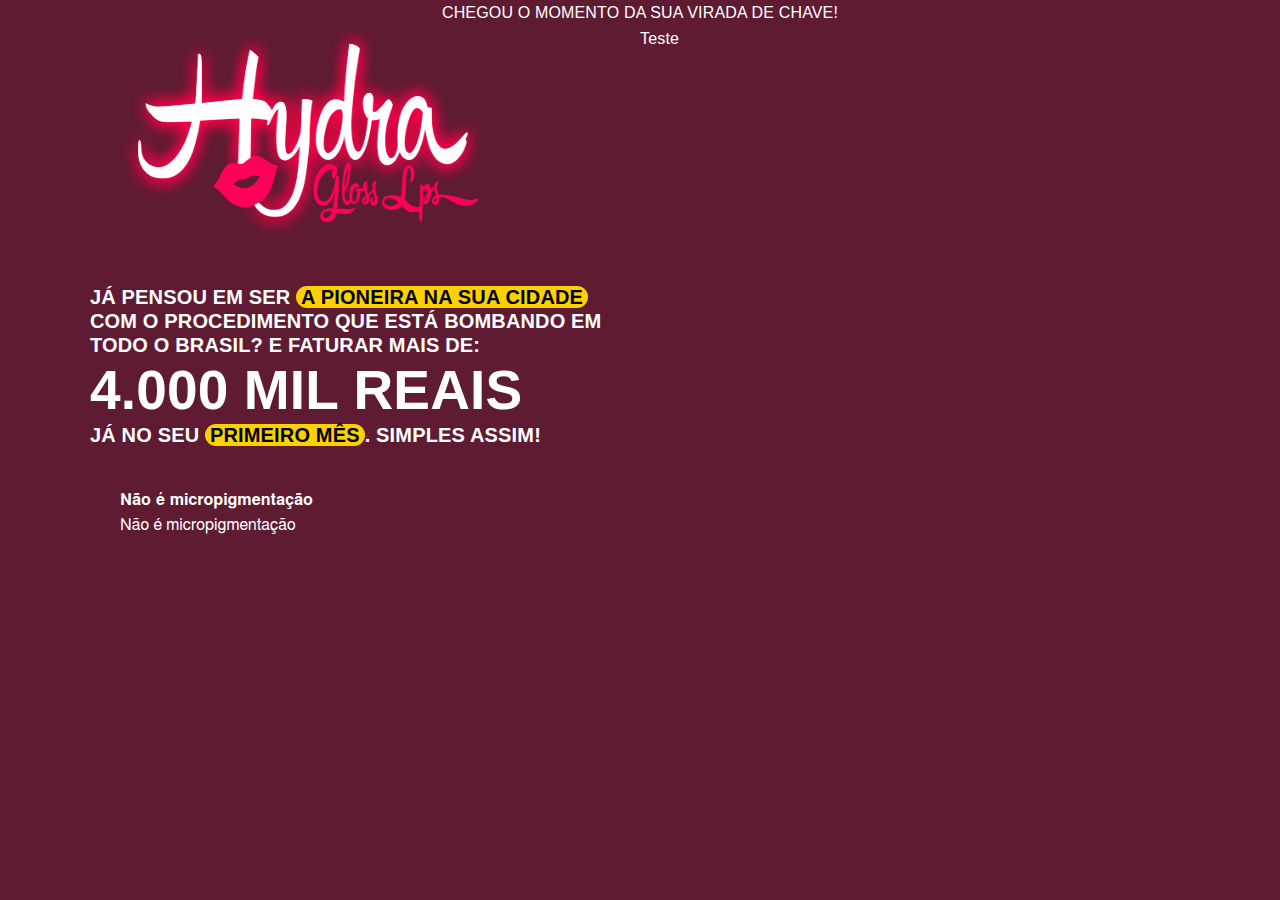
==== commit 16ab3090: "Add files via upload" ====
--- a/teste02/index.html
+++ b/teste02/index.html
@@ -30,7 +30,8 @@
                 </div>
                 <div class="pure-g">
                     <ul class="check">
-                        <li>Não precisa de formação</li>
+                        <li><b>Não é micropigmentação</b></li>
+                        <li>Não é micropigmentação</li>
                     </ul>
                 </div>
             </div>
--- a/teste02/css/pure.css
+++ b/teste02/css/pure.css
@@ -1 +1 @@
-.col,.container{padding:0 var(--ifm-spacing-horizontal);width:100%}.markdown>h2,.markdown>h3,.markdown>h4,.markdown>h5,.markdown>h6{margin-bottom:calc(var(--ifm-heading-vertical-rhythm-bottom)*var(--ifm-leading))}table thead,table tr:nth-child(2n){background-color:var(--ifm-table-stripe-background)}a,pre code{background-color:initial}blockquote,pre{margin:0 0 var(--ifm-spacing-vertical)}.breadcrumbs__link,.button{transition-timing-function:var(--ifm-transition-timing-default)}.button,.pure-button{-webkit-user-select:none}.button,code{vertical-align:middle;white-space:nowrap}.button--outline.button--active,.button--outline:active,.button--outline:hover,:root{--ifm-button-color:var(--ifm-font-color-base-inverse)}.menu__link:hover,a{transition:color var(--ifm-transition-fast) var(--ifm-transition-timing-default)}.navbar--dark,:root{--ifm-navbar-link-hover-color:var(--ifm-color-primary)}.menu,.navbar-sidebar{overflow-x:hidden}:root,html[data-theme=dark]{--ifm-color-emphasis-500:var(--ifm-color-gray-500)}progress,sub,sup{vertical-align:initial}pre,table,textarea{overflow:auto}.pure-table,table{border-collapse:collapse}#menu a,legend{white-space:normal}#menu .pure-menu-heading:focus,#menu .pure-menu-heading:hover,#menu a{color:#999}.pure-paginator .pure-button,hr{box-sizing:initial}.clean-list,.containsTaskList_mC6p,.details_lb9f>summary,.dropdown__menu,.legal-links,.menu__list,.pure-menu-list{list-style:none}:root{--ifm-color-scheme:light;--ifm-dark-value:10%;--ifm-darker-value:15%;--ifm-darkest-value:30%;--ifm-light-value:15%;--ifm-lighter-value:30%;--ifm-lightest-value:50%;--ifm-contrast-background-value:90%;--ifm-contrast-foreground-value:70%;--ifm-contrast-background-dark-value:70%;--ifm-contrast-foreground-dark-value:90%;--ifm-color-primary:#3578e5;--ifm-color-secondary:#ebedf0;--ifm-color-success:#00a400;--ifm-color-info:#54c7ec;--ifm-color-warning:#ffba00;--ifm-color-danger:#fa383e;--ifm-color-primary-dark:#306cce;--ifm-color-primary-darker:#2d66c3;--ifm-color-primary-darkest:#2554a0;--ifm-color-primary-light:#538ce9;--ifm-color-primary-lighter:#72a1ed;--ifm-color-primary-lightest:#9abcf2;--ifm-color-primary-contrast-background:#ebf2fc;--ifm-color-primary-contrast-foreground:#102445;--ifm-color-secondary-dark:#d4d5d8;--ifm-color-secondary-darker:#c8c9cc;--ifm-color-secondary-darkest:#a4a6a8;--ifm-color-secondary-light:#eef0f2;--ifm-color-secondary-lighter:#f1f2f5;--ifm-color-secondary-lightest:#f5f6f8;--ifm-color-secondary-contrast-background:#fdfdfe;--ifm-color-secondary-contrast-foreground:#474748;--ifm-color-success-dark:#009400;--ifm-color-success-darker:#008b00;--ifm-color-success-darkest:#007300;--ifm-color-success-light:#26b226;--ifm-color-success-lighter:#4dbf4d;--ifm-color-success-lightest:#80d280;--ifm-color-success-contrast-background:#e6f6e6;--ifm-color-success-contrast-foreground:#003100;--ifm-color-info-dark:#4cb3d4;--ifm-color-info-darker:#47a9c9;--ifm-color-info-darkest:#3b8ba5;--ifm-color-info-light:#6ecfef;--ifm-color-info-lighter:#87d8f2;--ifm-color-info-lightest:#aae3f6;--ifm-color-info-contrast-background:#eef9fd;--ifm-color-info-contrast-foreground:#193c47;--ifm-color-warning-dark:#e6a700;--ifm-color-warning-darker:#d99e00;--ifm-color-warning-darkest:#b38200;--ifm-color-warning-light:#ffc426;--ifm-color-warning-lighter:#ffcf4d;--ifm-color-warning-lightest:#ffdd80;--ifm-color-warning-contrast-background:#fff8e6;--ifm-color-warning-contrast-foreground:#4d3800;--ifm-color-danger-dark:#e13238;--ifm-color-danger-darker:#d53035;--ifm-color-danger-darkest:#af272b;--ifm-color-danger-light:#fb565b;--ifm-color-danger-lighter:#fb7478;--ifm-color-danger-lightest:#fd9c9f;--ifm-color-danger-contrast-background:#ffebec;--ifm-color-danger-contrast-foreground:#4b1113;--ifm-color-white:#fff;--ifm-color-black:#000;--ifm-color-gray-0:var(--ifm-color-white);--ifm-color-gray-100:#f5f6f7;--ifm-color-gray-200:#ebedf0;--ifm-color-gray-300:#dadde1;--ifm-color-gray-400:#ccd0d5;--ifm-color-gray-500:#bec3c9;--ifm-color-gray-600:#8d949e;--ifm-color-gray-700:#606770;--ifm-color-gray-800:#444950;--ifm-color-gray-900:#1c1e21;--ifm-color-gray-1000:var(--ifm-color-black);--ifm-color-emphasis-0:var(--ifm-color-gray-0);--ifm-color-emphasis-100:var(--ifm-color-gray-100);--ifm-color-emphasis-200:var(--ifm-color-gray-200);--ifm-color-emphasis-300:var(--ifm-color-gray-300);--ifm-color-emphasis-400:var(--ifm-color-gray-400);--ifm-color-emphasis-600:var(--ifm-color-gray-600);--ifm-color-emphasis-700:var(--ifm-color-gray-700);--ifm-color-emphasis-800:var(--ifm-color-gray-800);--ifm-color-emphasis-900:var(--ifm-color-gray-900);--ifm-color-emphasis-1000:var(--ifm-color-gray-1000);--ifm-color-content:var(--ifm-color-emphasis-900);--ifm-color-content-inverse:var(--ifm-color-emphasis-0);--ifm-color-content-secondary:#525860;--ifm-background-color:transparent;--ifm-background-surface-color:var(--ifm-color-content-inverse);--ifm-global-border-width:1px;--ifm-global-radius:0.4rem;--ifm-hover-overlay:rgba(0,0,0,.05);--ifm-font-color-base:var(--ifm-color-content);--ifm-font-color-base-inverse:var(--ifm-color-content-inverse);--ifm-font-color-secondary:var(--ifm-color-content-secondary);--ifm-font-family-base:system-ui,-apple-system,Segoe UI,Roboto,Ubuntu,Cantarell,Noto Sans,sans-serif,BlinkMacSystemFont,"Segoe UI",Helvetica,Arial,sans-serif,"Apple Color Emoji","Segoe UI Emoji","Segoe UI Symbol";--ifm-font-family-monospace:SFMono-Regular,Menlo,Monaco,Consolas,"Liberation Mono","Courier New",monospace;--ifm-font-size-base:100%;--ifm-font-weight-light:300;--ifm-font-weight-normal:400;--ifm-font-weight-semibold:500;--ifm-font-weight-bold:700;--ifm-font-weight-base:var(--ifm-font-weight-normal);--ifm-line-height-base:1.65;--ifm-global-spacing:1rem;--ifm-spacing-vertical:var(--ifm-global-spacing);--ifm-spacing-horizontal:var(--ifm-global-spacing);--ifm-transition-fast:200ms;--ifm-transition-slow:400ms;--ifm-transition-timing-default:cubic-bezier(0.08,0.52,0.52,1);--ifm-global-shadow-lw:0 1px 2px 0 rgba(0,0,0,.1);--ifm-global-shadow-md:0 5px 40px rgba(0,0,0,.2);--ifm-global-shadow-tl:0 12px 28px 0 rgba(0,0,0,.2),0 2px 4px 0 rgba(0,0,0,.1);--ifm-z-index-dropdown:100;--ifm-z-index-fixed:200;--ifm-z-index-overlay:400;--ifm-container-width:1140px;--ifm-container-width-xl:1320px;--ifm-code-background:#f6f7f8;--ifm-code-border-radius:var(--ifm-global-radius);--ifm-code-font-size:90%;--ifm-code-padding-horizontal:0.1rem;--ifm-code-padding-vertical:0.1rem;--ifm-pre-background:var(--ifm-code-background);--ifm-pre-border-radius:var(--ifm-code-border-radius);--ifm-pre-color:inherit;--ifm-pre-line-height:1.45;--ifm-pre-padding:1rem;--ifm-heading-color:inherit;--ifm-heading-margin-top:0;--ifm-heading-margin-bottom:var(--ifm-spacing-vertical);--ifm-heading-font-family:var(--ifm-font-family-base);--ifm-heading-font-weight:var(--ifm-font-weight-bold);--ifm-heading-line-height:1.25;--ifm-h1-font-size:2rem;--ifm-h2-font-size:1.5rem;--ifm-h3-font-size:1.25rem;--ifm-h4-font-size:1rem;--ifm-h5-font-size:0.875rem;--ifm-h6-font-size:0.85rem;--ifm-image-alignment-padding:1.25rem;--ifm-leading-desktop:1.25;--ifm-leading:calc(var(--ifm-leading-desktop)*1rem);--ifm-list-left-padding:2rem;--ifm-list-margin:1rem;--ifm-list-item-margin:0.25rem;--ifm-list-paragraph-margin:1rem;--ifm-table-cell-padding:0.75rem;--ifm-table-background:transparent;--ifm-table-stripe-background:rgba(0,0,0,.03);--ifm-table-border-width:1px;--ifm-table-border-color:var(--ifm-color-emphasis-300);--ifm-table-head-background:inherit;--ifm-table-head-color:inherit;--ifm-table-head-font-weight:var(--ifm-font-weight-bold);--ifm-table-cell-color:inherit;--ifm-link-color:var(--ifm-color-primary);--ifm-link-decoration:none;--ifm-link-hover-color:var(--ifm-link-color);--ifm-link-hover-decoration:underline;--ifm-paragraph-margin-bottom:var(--ifm-leading);--ifm-blockquote-font-size:var(--ifm-font-size-base);--ifm-blockquote-border-left-width:2px;--ifm-blockquote-padding-horizontal:var(--ifm-spacing-horizontal);--ifm-blockquote-padding-vertical:0;--ifm-blockquote-shadow:none;--ifm-blockquote-color:var(--ifm-color-emphasis-800);--ifm-blockquote-border-color:var(--ifm-color-emphasis-300);--ifm-hr-background-color:var(--ifm-color-emphasis-500);--ifm-hr-height:1px;--ifm-hr-margin-vertical:1.5rem;--ifm-scrollbar-size:7px;--ifm-scrollbar-track-background-color:#f1f1f1;--ifm-scrollbar-thumb-background-color:silver;--ifm-scrollbar-thumb-hover-background-color:#a7a7a7;--ifm-alert-background-color:inherit;--ifm-alert-border-color:inherit;--ifm-alert-border-radius:var(--ifm-global-radius);--ifm-alert-border-width:0px;--ifm-alert-border-left-width:5px;--ifm-alert-color:var(--ifm-font-color-base);--ifm-alert-padding-horizontal:var(--ifm-spacing-horizontal);--ifm-alert-padding-vertical:var(--ifm-spacing-vertical);--ifm-alert-shadow:var(--ifm-global-shadow-lw);--ifm-avatar-intro-margin:1rem;--ifm-avatar-intro-alignment:inherit;--ifm-avatar-photo-size:3rem;--ifm-badge-background-color:inherit;--ifm-badge-border-color:inherit;--ifm-badge-border-radius:var(--ifm-global-radius);--ifm-badge-border-width:var(--ifm-global-border-width);--ifm-badge-color:var(--ifm-color-white);--ifm-badge-padding-horizontal:calc(var(--ifm-spacing-horizontal)*0.5);--ifm-badge-padding-vertical:calc(var(--ifm-spacing-vertical)*0.25);--ifm-breadcrumb-border-radius:1.5rem;--ifm-breadcrumb-spacing:0.5rem;--ifm-breadcrumb-color-active:var(--ifm-color-primary);--ifm-breadcrumb-item-background-active:var(--ifm-hover-overlay);--ifm-breadcrumb-padding-horizontal:0.8rem;--ifm-breadcrumb-padding-vertical:0.4rem;--ifm-breadcrumb-size-multiplier:1;--ifm-breadcrumb-separator:url('data:image/svg+xml;utf8,<svg xmlns="http://www.w3.org/2000/svg" x="0px" y="0px" viewBox="0 0 256 256"><g><g><polygon points="79.093,0 48.907,30.187 146.72,128 48.907,225.813 79.093,256 207.093,128"/></g></g><g></g><g></g><g></g><g></g><g></g><g></g><g></g><g></g><g></g><g></g><g></g><g></g><g></g><g></g><g></g></svg>');--ifm-breadcrumb-separator-filter:none;--ifm-breadcrumb-separator-size:0.5rem;--ifm-breadcrumb-separator-size-multiplier:1.25;--ifm-button-background-color:inherit;--ifm-button-border-color:var(--ifm-button-background-color);--ifm-button-border-width:var(--ifm-global-border-width);--ifm-button-font-weight:var(--ifm-font-weight-bold);--ifm-button-padding-horizontal:1.5rem;--ifm-button-padding-vertical:0.375rem;--ifm-button-size-multiplier:1;--ifm-button-transition-duration:var(--ifm-transition-fast);--ifm-button-border-radius:calc(var(--ifm-global-radius)*var(--ifm-button-size-multiplier));--ifm-button-group-spacing:2px;--ifm-card-background-color:var(--ifm-background-surface-color);--ifm-card-border-radius:calc(var(--ifm-global-radius)*2);--ifm-card-horizontal-spacing:var(--ifm-global-spacing);--ifm-card-vertical-spacing:var(--ifm-global-spacing);--ifm-toc-border-color:var(--ifm-color-emphasis-300);--ifm-toc-link-color:var(--ifm-color-content-secondary);--ifm-toc-padding-vertical:0.5rem;--ifm-toc-padding-horizontal:0.5rem;--ifm-dropdown-background-color:var(--ifm-background-surface-color);--ifm-dropdown-font-weight:var(--ifm-font-weight-semibold);--ifm-dropdown-link-color:var(--ifm-font-color-base);--ifm-dropdown-hover-background-color:var(--ifm-hover-overlay);--ifm-footer-background-color:var(--ifm-color-emphasis-100);--ifm-footer-color:inherit;--ifm-footer-link-color:var(--ifm-color-emphasis-700);--ifm-footer-link-hover-color:var(--ifm-color-primary);--ifm-footer-link-horizontal-spacing:0.5rem;--ifm-footer-padding-horizontal:calc(var(--ifm-spacing-horizontal)*2);--ifm-footer-padding-vertical:calc(var(--ifm-spacing-vertical)*2);--ifm-footer-title-color:inherit;--ifm-footer-logo-max-width:min(30rem,90vw);--ifm-hero-background-color:var(--ifm-background-surface-color);--ifm-hero-text-color:var(--ifm-color-emphasis-800);--ifm-menu-color:var(--ifm-color-emphasis-700);--ifm-menu-color-active:var(--ifm-color-primary);--ifm-menu-color-background-active:var(--ifm-hover-overlay);--ifm-menu-color-background-hover:var(--ifm-hover-overlay);--ifm-menu-link-padding-horizontal:0.75rem;--ifm-menu-link-padding-vertical:0.375rem;--ifm-menu-link-sublist-icon:url('data:image/svg+xml;utf8,<svg xmlns="http://www.w3.org/2000/svg" width="16px" height="16px" viewBox="0 0 24 24"><path fill="rgba(0,0,0,0.5)" d="M7.41 15.41L12 10.83l4.59 4.58L18 14l-6-6-6 6z"></path></svg>');--ifm-menu-link-sublist-icon-filter:none;--ifm-navbar-background-color:var(--ifm-background-surface-color);--ifm-navbar-height:3.75rem;--ifm-navbar-item-padding-horizontal:0.75rem;--ifm-navbar-item-padding-vertical:0.25rem;--ifm-navbar-link-color:var(--ifm-font-color-base);--ifm-navbar-link-active-color:var(--ifm-link-color);--ifm-navbar-padding-horizontal:var(--ifm-spacing-horizontal);--ifm-navbar-padding-vertical:calc(var(--ifm-spacing-vertical)*0.5);--ifm-navbar-shadow:var(--ifm-global-shadow-lw);--ifm-navbar-search-input-background-color:var(--ifm-color-emphasis-200);--ifm-navbar-search-input-color:var(--ifm-color-emphasis-800);--ifm-navbar-search-input-placeholder-color:var(--ifm-color-emphasis-500);--ifm-navbar-search-input-icon:url('data:image/svg+xml;utf8,<svg fill="currentColor" xmlns="http://www.w3.org/2000/svg" viewBox="0 0 16 16" height="16px" width="16px"><path d="M6.02945,10.20327a4.17382,4.17382,0,1,1,4.17382-4.17382A4.15609,4.15609,0,0,1,6.02945,10.20327Zm9.69195,4.2199L10.8989,9.59979A5.88021,5.88021,0,0,0,12.058,6.02856,6.00467,6.00467,0,1,0,9.59979,10.8989l4.82338,4.82338a.89729.89729,0,0,0,1.29912,0,.89749.89749,0,0,0-.00087-1.29909Z" /></svg>');--ifm-navbar-sidebar-width:83vw;--ifm-pagination-border-radius:var(--ifm-global-radius);--ifm-pagination-color-active:var(--ifm-color-primary);--ifm-pagination-font-size:1rem;--ifm-pagination-item-active-background:var(--ifm-hover-overlay);--ifm-pagination-page-spacing:0.2em;--ifm-pagination-padding-horizontal:calc(var(--ifm-spacing-horizontal)*1);--ifm-pagination-padding-vertical:calc(var(--ifm-spacing-vertical)*0.25);--ifm-pagination-nav-border-radius:var(--ifm-global-radius);--ifm-pagination-nav-color-hover:var(--ifm-color-primary);--ifm-pills-color-active:var(--ifm-color-primary);--ifm-pills-color-background-active:var(--ifm-hover-overlay);--ifm-pills-spacing:0.125rem;--ifm-tabs-color:var(--ifm-font-color-secondary);--ifm-tabs-color-active:var(--ifm-color-primary);--ifm-tabs-color-active-border:var(--ifm-tabs-color-active);--ifm-tabs-padding-horizontal:1rem;--ifm-tabs-padding-vertical:1rem;--docusaurus-progress-bar-color:var(--ifm-color-primary)}.badge--danger,.badge--info,.badge--primary,.badge--secondary,.badge--success,.badge--warning{--ifm-badge-border-color:var(--ifm-badge-background-color)}.button--link,.button--outline{--ifm-button-background-color:transparent}html{-webkit-font-smoothing:antialiased;-webkit-tap-highlight-color:transparent;text-rendering:optimizelegibility;-moz-text-size-adjust:100%;text-size-adjust:100%;background-color:var(--ifm-background-color);color:var(--ifm-font-color-base);color-scheme:var(--ifm-color-scheme);font:var(--ifm-font-size-base)/var(--ifm-line-height-base) var(--ifm-font-family-base)}.markdown li,body{word-wrap:break-word}iframe{border:0;color-scheme:auto}.container{margin:0 auto;max-width:var(--ifm-container-width)}.container--fluid{max-width:inherit}.row{display:flex;flex-wrap:wrap;margin:0 calc(var(--ifm-spacing-horizontal)*-1)}.margin-bottom--none,.margin-vert--none,.markdown>:last-child{margin-bottom:0!important}.margin-top--none,.margin-vert--none{margin-top:0!important}.row--no-gutters{margin-left:0;margin-right:0}.margin-horiz--none,.margin-right--none{margin-right:0!important}.row--no-gutters>.col{padding-left:0;padding-right:0}.row--align-top{align-items:flex-start}.row--align-bottom{align-items:flex-end}.row--align-center{align-items:center}.row--align-stretch{align-items:stretch}.row--align-baseline{align-items:baseline}.col{--ifm-col-width:100%;flex:1 0;margin-left:0;max-width:var(--ifm-col-width)}.padding-bottom--none,.padding-vert--none{padding-bottom:0!important}.padding-top--none,.padding-vert--none{padding-top:0!important}.padding-horiz--none,.padding-left--none{padding-left:0!important}.padding-horiz--none,.padding-right--none{padding-right:0!important}.col[class*=col--]{flex:0 0 var(--ifm-col-width)}.col--1{--ifm-col-width:8.33333%}.col--offset-1{margin-left:8.33333%}.col--2{--ifm-col-width:16.66667%}.col--offset-2{margin-left:16.66667%}.col--3{--ifm-col-width:25%}.col--offset-3{margin-left:25%}.col--4{--ifm-col-width:33.33333%}.col--offset-4{margin-left:33.33333%}.col--5{--ifm-col-width:41.66667%}.col--offset-5{margin-left:41.66667%}.col--6{--ifm-col-width:50%}.col--offset-6{margin-left:50%}.col--7{--ifm-col-width:58.33333%}.col--offset-7{margin-left:58.33333%}.col--8{--ifm-col-width:66.66667%}.col--offset-8{margin-left:66.66667%}.col--9{--ifm-col-width:75%}.col--offset-9{margin-left:75%}.col--10{--ifm-col-width:83.33333%}.col--offset-10{margin-left:83.33333%}.col--11{--ifm-col-width:91.66667%}.col--offset-11{margin-left:91.66667%}.col--12{--ifm-col-width:100%}.col--offset-12{margin-left:100%}.margin-horiz--none,.margin-left--none{margin-left:0!important}.margin--none{margin:0!important}.margin-bottom--xs,.margin-vert--xs{margin-bottom:.25rem!important}.margin-top--xs,.margin-vert--xs{margin-top:.25rem!important}.margin-horiz--xs,.margin-left--xs{margin-left:.25rem!important}.margin-horiz--xs,.margin-right--xs{margin-right:.25rem!important}.margin--xs{margin:.25rem!important}.margin-bottom--sm,.margin-vert--sm{margin-bottom:.5rem!important}.margin-top--sm,.margin-vert--sm{margin-top:.5rem!important}.margin-horiz--sm,.margin-left--sm{margin-left:.5rem!important}.margin-horiz--sm,.margin-right--sm{margin-right:.5rem!important}.margin--sm{margin:.5rem!important}.margin-bottom--md,.margin-vert--md{margin-bottom:1rem!important}.margin-top--md,.margin-vert--md{margin-top:1rem!important}.margin-horiz--md,.margin-left--md{margin-left:1rem!important}.margin-horiz--md,.margin-right--md{margin-right:1rem!important}.margin--md{margin:1rem!important}.margin-bottom--lg,.margin-vert--lg{margin-bottom:2rem!important}.margin-top--lg,.margin-vert--lg{margin-top:2rem!important}.margin-horiz--lg,.margin-left--lg{margin-left:2rem!important}.margin-horiz--lg,.margin-right--lg{margin-right:2rem!important}.margin--lg{margin:2rem!important}.margin-bottom--xl,.margin-vert--xl{margin-bottom:5rem!important}.margin-top--xl,.margin-vert--xl{margin-top:5rem!important}.margin-horiz--xl,.margin-left--xl{margin-left:5rem!important}.margin-horiz--xl,.margin-right--xl{margin-right:5rem!important}.margin--xl{margin:5rem!important}.padding--none{padding:0!important}.padding-bottom--xs,.padding-vert--xs{padding-bottom:.25rem!important}.padding-top--xs,.padding-vert--xs{padding-top:.25rem!important}.padding-horiz--xs,.padding-left--xs{padding-left:.25rem!important}.padding-horiz--xs,.padding-right--xs{padding-right:.25rem!important}.padding--xs{padding:.25rem!important}.padding-bottom--sm,.padding-vert--sm{padding-bottom:.5rem!important}.padding-top--sm,.padding-vert--sm{padding-top:.5rem!important}.padding-horiz--sm,.padding-left--sm{padding-left:.5rem!important}.padding-horiz--sm,.padding-right--sm{padding-right:.5rem!important}.padding--sm{padding:.5rem!important}.padding-bottom--md,.padding-vert--md{padding-bottom:1rem!important}.padding-top--md,.padding-vert--md{padding-top:1rem!important}.padding-horiz--md,.padding-left--md{padding-left:1rem!important}.padding-horiz--md,.padding-right--md{padding-right:1rem!important}.padding--md{padding:1rem!important}.padding-bottom--lg,.padding-vert--lg{padding-bottom:2rem!important}.padding-top--lg,.padding-vert--lg{padding-top:2rem!important}.padding-horiz--lg,.padding-left--lg{padding-left:2rem!important}.padding-horiz--lg,.padding-right--lg{padding-right:2rem!important}.padding--lg{padding:2rem!important}.padding-bottom--xl,.padding-vert--xl{padding-bottom:5rem!important}.padding-top--xl,.padding-vert--xl{padding-top:5rem!important}.padding-horiz--xl,.padding-left--xl{padding-left:5rem!important}.padding-horiz--xl,.padding-right--xl{padding-right:5rem!important}.padding--xl{padding:5rem!important}code{background-color:var(--ifm-code-background);border:.1rem solid rgba(0,0,0,.1);border-radius:var(--ifm-code-border-radius);font-family:var(--ifm-font-family-monospace);font-size:var(--ifm-code-font-size);padding:var(--ifm-code-padding-vertical) var(--ifm-code-padding-horizontal);padding:.2em .4em}a code{color:inherit}pre{background-color:var(--ifm-pre-background);border-radius:var(--ifm-pre-border-radius);color:var(--ifm-pre-color);font:var(--ifm-code-font-size)/var(--ifm-pre-line-height) var(--ifm-font-family-monospace);padding:var(--ifm-pre-padding)}pre code{border:none;font-size:100%;line-height:inherit;padding:0}kbd{background-color:var(--ifm-color-emphasis-0);border:1px solid var(--ifm-color-emphasis-400);border-radius:.2rem;box-shadow:inset 0 -1px 0 var(--ifm-color-emphasis-400);color:var(--ifm-color-emphasis-800);font:80% var(--ifm-font-family-monospace);padding:.15rem .3rem}h1,h2,h3,h4,h5,h6{color:var(--ifm-heading-color);font-family:var(--ifm-heading-font-family);font-weight:var(--ifm-heading-font-weight);line-height:var(--ifm-heading-line-height);margin:var(--ifm-heading-margin-top) 0 var(--ifm-heading-margin-bottom) 0}h1{font-size:var(--ifm-h1-font-size)}h2{font-size:var(--ifm-h2-font-size)}h3{font-size:var(--ifm-h3-font-size)}h4{font-size:var(--ifm-h4-font-size)}h5{font-size:var(--ifm-h5-font-size)}h6{font-size:var(--ifm-h6-font-size)}img[align=right]{padding-left:var(--image-alignment-padding)}img[align=left]{padding-right:var(--image-alignment-padding)}.markdown{--ifm-h1-vertical-rhythm-top:3;--ifm-h2-vertical-rhythm-top:2;--ifm-h3-vertical-rhythm-top:1.5;--ifm-heading-vertical-rhythm-top:1.25;--ifm-h1-vertical-rhythm-bottom:1.25;--ifm-heading-vertical-rhythm-bottom:1}.markdown:after,.markdown:before{content:"";display:table}.markdown:after{clear:both}.markdown h1:first-child{--ifm-h1-font-size:3rem;margin-bottom:calc(var(--ifm-h1-vertical-rhythm-bottom)*var(--ifm-leading))}.markdown>h2{--ifm-h2-font-size:2rem;margin-top:calc(var(--ifm-h2-vertical-rhythm-top)*var(--ifm-leading))}.markdown>h3{--ifm-h3-font-size:1.5rem;margin-top:calc(var(--ifm-h3-vertical-rhythm-top)*var(--ifm-leading))}.markdown>h4,.markdown>h5,.markdown>h6{margin-top:calc(var(--ifm-heading-vertical-rhythm-top)*var(--ifm-leading))}.markdown>p,.markdown>pre,.markdown>ul{margin-bottom:var(--ifm-leading)}.markdown li>p{margin-top:var(--ifm-list-paragraph-margin)}.markdown li+li{margin-top:var(--ifm-list-item-margin)}ol,ul{margin:0 0 var(--ifm-list-margin);padding-left:var(--ifm-list-left-padding)}ol ol,ul ol{list-style-type:lower-roman}ol ol,ol ul,ul ol,ul ul{margin:0}ol ol ol,ol ul ol,ul ol ol,ul ul ol{list-style-type:lower-alpha}table{margin-bottom:var(--ifm-spacing-vertical);display:table;width:auto}button,hr,input{overflow:visible}table thead tr{border-bottom:2px solid var(--ifm-table-border-color)}table tr{background-color:var(--ifm-table-background);border-top:var(--ifm-table-border-width) solid var(--ifm-table-border-color)}table tr:nth-child(2n){background-color:initial}table td,table th{border:var(--ifm-table-border-width) solid var(--ifm-table-border-color);padding:var(--ifm-table-cell-padding)}table th{background-color:var(--ifm-table-head-background);color:var(--ifm-table-head-color);font-weight:var(--ifm-table-head-font-weight)}table td{color:var(--ifm-table-cell-color)}strong{font-weight:var(--ifm-font-weight-bold)}a{color:var(--ifm-link-color);text-decoration:var(--ifm-link-decoration);color:#3b8bba;text-decoration:none}a:hover{color:var(--ifm-link-hover-color);text-decoration:var(--ifm-link-hover-decoration);text-decoration:none}.button:hover,.text--no-decoration,.text--no-decoration:hover,a:not([href]){text-decoration:none}p{margin:0 0 var(--ifm-paragraph-margin-bottom)}aside,h3,p{margin:1em 0}blockquote{border-left:var(--ifm-blockquote-border-left-width) solid var(--ifm-blockquote-border-color);box-shadow:var(--ifm-blockquote-shadow);color:var(--ifm-blockquote-color);font-size:var(--ifm-blockquote-font-size);padding:var(--ifm-blockquote-padding-vertical) var(--ifm-blockquote-padding-horizontal)}blockquote>:first-child{margin-top:0}blockquote>:last-child{margin-bottom:0}hr{background-color:var(--ifm-hr-background-color);border:0;height:var(--ifm-hr-height);margin:var(--ifm-hr-margin-vertical) 0;height:0}.shadow--lw{box-shadow:var(--ifm-global-shadow-lw)!important}.shadow--md{box-shadow:var(--ifm-global-shadow-md)!important}.shadow--tl{box-shadow:var(--ifm-global-shadow-tl)!important}.text--primary,.wordWrapButtonEnabled_EoeP .wordWrapButtonIcon_Bwma{color:var(--ifm-color-primary)}.text--secondary{color:var(--ifm-color-secondary)}.text--success{color:var(--ifm-color-success)}.text--info{color:var(--ifm-color-info)}.text--warning{color:var(--ifm-color-warning)}.text--danger{color:var(--ifm-color-danger)}.cols-control input,.is-code-full,.layout-item-screenshot,.remove-row,.text--center{text-align:center}.text--left{text-align:left}.text--justify{text-align:justify}.text--right{text-align:right}.text--capitalize{text-transform:capitalize}.text--lowercase{text-transform:lowercase}#menu .pure-menu-heading,.admonitionHeading_tbUL,.alert__heading,.pure-menu-heading,.text--uppercase{text-transform:uppercase}.text--light{font-weight:var(--ifm-font-weight-light)}.text--normal{font-weight:var(--ifm-font-weight-normal)}.text--semibold{font-weight:var(--ifm-font-weight-semibold)}.text--bold{font-weight:var(--ifm-font-weight-bold)}.text--italic{font-style:italic}.text--truncate{overflow:hidden;text-overflow:ellipsis;white-space:nowrap}.text--break{word-wrap:break-word!important;word-break:break-word!important}.clean-btn{background:none;border:none;color:inherit;cursor:pointer;font-family:inherit;padding:0}.alert,.alert .close{color:var(--ifm-alert-foreground-color)}.clean-list{padding-left:0}.alert--primary{--ifm-alert-background-color:var(--ifm-color-primary-contrast-background);--ifm-alert-background-color-highlight:rgba(53,120,229,.15);--ifm-alert-foreground-color:var(--ifm-color-primary-contrast-foreground);--ifm-alert-border-color:var(--ifm-color-primary-dark)}.alert--secondary{--ifm-alert-background-color:var(--ifm-color-secondary-contrast-background);--ifm-alert-background-color-highlight:rgba(235,237,240,.15);--ifm-alert-foreground-color:var(--ifm-color-secondary-contrast-foreground);--ifm-alert-border-color:var(--ifm-color-secondary-dark)}.alert--success{--ifm-alert-background-color:var(--ifm-color-success-contrast-background);--ifm-alert-background-color-highlight:rgba(0,164,0,.15);--ifm-alert-foreground-color:var(--ifm-color-success-contrast-foreground);--ifm-alert-border-color:var(--ifm-color-success-dark)}.alert--info{--ifm-alert-background-color:var(--ifm-color-info-contrast-background);--ifm-alert-background-color-highlight:rgba(84,199,236,.15);--ifm-alert-foreground-color:var(--ifm-color-info-contrast-foreground);--ifm-alert-border-color:var(--ifm-color-info-dark)}.alert--warning{--ifm-alert-background-color:var(--ifm-color-warning-contrast-background);--ifm-alert-background-color-highlight:rgba(255,186,0,.15);--ifm-alert-foreground-color:var(--ifm-color-warning-contrast-foreground);--ifm-alert-border-color:var(--ifm-color-warning-dark)}.alert--danger{--ifm-alert-background-color:var(--ifm-color-danger-contrast-background);--ifm-alert-background-color-highlight:rgba(250,56,62,.15);--ifm-alert-foreground-color:var(--ifm-color-danger-contrast-foreground);--ifm-alert-border-color:var(--ifm-color-danger-dark)}.alert{--ifm-code-background:var(--ifm-alert-background-color-highlight);--ifm-link-color:var(--ifm-alert-foreground-color);--ifm-link-hover-color:var(--ifm-alert-foreground-color);--ifm-link-decoration:underline;--ifm-tabs-color:var(--ifm-alert-foreground-color);--ifm-tabs-color-active:var(--ifm-alert-foreground-color);--ifm-tabs-color-active-border:var(--ifm-alert-border-color);background-color:var(--ifm-alert-background-color);border:var(--ifm-alert-border-width) solid var(--ifm-alert-border-color);border-left-width:var(--ifm-alert-border-left-width);border-radius:var(--ifm-alert-border-radius);box-shadow:var(--ifm-alert-shadow);padding:var(--ifm-alert-padding-vertical) var(--ifm-alert-padding-horizontal)}.alert__heading{align-items:center;display:flex;font:700 var(--ifm-h5-font-size)/var(--ifm-heading-line-height) var(--ifm-heading-font-family);margin-bottom:.5rem}.alert__icon{display:inline-flex;margin-right:.4em}.alert__icon svg{fill:var(--ifm-alert-foreground-color);stroke:var(--ifm-alert-foreground-color);stroke-width:0}.alert .close{margin:calc(var(--ifm-alert-padding-vertical)*-1) calc(var(--ifm-alert-padding-horizontal)*-1) 0 0;opacity:.75}.alert .close:focus,.alert .close:hover,.hash-link:focus,:hover>.hash-link{opacity:1}.alert a{-webkit-text-decoration-color:var(--ifm-alert-border-color);text-decoration-color:var(--ifm-alert-border-color)}.alert a:hover{text-decoration-thickness:2px}.avatar{-webkit-column-gap:var(--ifm-avatar-intro-margin);column-gap:var(--ifm-avatar-intro-margin);display:flex}.avatar__photo{border-radius:50%;display:block;height:var(--ifm-avatar-photo-size);overflow:hidden;width:var(--ifm-avatar-photo-size)}.card--full-height,.navbar__logo img{height:100%}.avatar__photo--sm{--ifm-avatar-photo-size:2rem}.avatar__photo--lg{--ifm-avatar-photo-size:4rem}.avatar__photo--xl{--ifm-avatar-photo-size:6rem}.avatar__intro{display:flex;flex:1 1;flex-direction:column;justify-content:center;text-align:var(--ifm-avatar-intro-alignment)}.badge,.breadcrumbs__item,.breadcrumbs__link,.button,.dropdown>.navbar__link:after,.pure-menu-horizontal .pure-menu-list,.pure-menu-horizontal.pure-menu-scrollable .pure-menu-list{display:inline-block}.avatar__name{font:700 var(--ifm-h4-font-size)/var(--ifm-heading-line-height) var(--ifm-font-family-base)}.avatar__subtitle{margin-top:.25rem}.avatar--vertical{--ifm-avatar-intro-alignment:center;--ifm-avatar-intro-margin:0.5rem;align-items:center;flex-direction:column}.badge{background-color:var(--ifm-badge-background-color);border:var(--ifm-badge-border-width) solid var(--ifm-badge-border-color);border-radius:var(--ifm-badge-border-radius);color:var(--ifm-badge-color);font-size:75%;font-weight:var(--ifm-font-weight-bold);line-height:1;padding:var(--ifm-badge-padding-vertical) var(--ifm-badge-padding-horizontal)}.badge--primary{--ifm-badge-background-color:var(--ifm-color-primary)}.badge--secondary{--ifm-badge-background-color:var(--ifm-color-secondary);color:var(--ifm-color-black)}.breadcrumbs__link,.button.button--secondary.button--outline:not(.button--active):not(:hover){color:var(--ifm-font-color-base)}.badge--success{--ifm-badge-background-color:var(--ifm-color-success)}.badge--info{--ifm-badge-background-color:var(--ifm-color-info)}.badge--warning{--ifm-badge-background-color:var(--ifm-color-warning)}.badge--danger{--ifm-badge-background-color:var(--ifm-color-danger)}.breadcrumbs{margin-bottom:0;padding-left:0}.breadcrumbs__item:not(:last-child):after{background:var(--ifm-breadcrumb-separator) center;content:" ";display:inline-block;-webkit-filter:var(--ifm-breadcrumb-separator-filter);filter:var(--ifm-breadcrumb-separator-filter);height:calc(var(--ifm-breadcrumb-separator-size)*var(--ifm-breadcrumb-size-multiplier)*var(--ifm-breadcrumb-separator-size-multiplier));margin:0 var(--ifm-breadcrumb-spacing);opacity:.5;width:calc(var(--ifm-breadcrumb-separator-size)*var(--ifm-breadcrumb-size-multiplier)*var(--ifm-breadcrumb-separator-size-multiplier))}.breadcrumbs__item--active .breadcrumbs__link{background:var(--ifm-breadcrumb-item-background-active);color:var(--ifm-breadcrumb-color-active)}.breadcrumbs__link{border-radius:var(--ifm-breadcrumb-border-radius);font-size:calc(1rem*var(--ifm-breadcrumb-size-multiplier));padding:calc(var(--ifm-breadcrumb-padding-vertical)*var(--ifm-breadcrumb-size-multiplier)) calc(var(--ifm-breadcrumb-padding-horizontal)*var(--ifm-breadcrumb-size-multiplier));transition-duration:var(--ifm-transition-fast);transition-property:background,color}.breadcrumbs__link:link:hover,.breadcrumbs__link:visited:hover,area.breadcrumbs__link[href]:hover{background:var(--ifm-breadcrumb-item-background-active);text-decoration:none}.breadcrumbs__link:-webkit-any-link:hover{background:var(--ifm-breadcrumb-item-background-active);text-decoration:none}.breadcrumbs__link:any-link:hover{background:var(--ifm-breadcrumb-item-background-active);text-decoration:none}.breadcrumbs--sm{--ifm-breadcrumb-size-multiplier:0.8}.breadcrumbs--lg{--ifm-breadcrumb-size-multiplier:1.2}.button{background-color:var(--ifm-button-background-color);border:var(--ifm-button-border-width) solid var(--ifm-button-border-color);border-radius:var(--ifm-button-border-radius);cursor:pointer;font-size:calc(.875rem*var(--ifm-button-size-multiplier));font-weight:var(--ifm-button-font-weight);line-height:1.5;padding:calc(var(--ifm-button-padding-vertical)*var(--ifm-button-size-multiplier)) calc(var(--ifm-button-padding-horizontal)*var(--ifm-button-size-multiplier));text-align:center;transition-duration:var(--ifm-button-transition-duration);transition-property:color,background,border-color;user-select:none}.button,.button:hover{color:var(--ifm-button-color)}.button--outline{--ifm-button-color:var(--ifm-button-border-color)}.button--outline:hover{--ifm-button-background-color:var(--ifm-button-border-color)}.button--link{--ifm-button-border-color:transparent;color:var(--ifm-link-color);text-decoration:var(--ifm-link-decoration)}.button--link.button--active,.button--link:active,.button--link:hover{color:var(--ifm-link-hover-color);text-decoration:var(--ifm-link-hover-decoration)}.button.disabled,.button:disabled,.button[disabled]{opacity:.65;pointer-events:none}.button--sm{--ifm-button-size-multiplier:0.8}.button--lg{--ifm-button-size-multiplier:1.35}.button--block{display:block;width:100%}.button.button--secondary{color:var(--ifm-color-gray-900)}:where(.button--primary){--ifm-button-background-color:var(--ifm-color-primary);--ifm-button-border-color:var(--ifm-color-primary)}:where(.button--primary):not(.button--outline):hover{--ifm-button-background-color:var(--ifm-color-primary-dark);--ifm-button-border-color:var(--ifm-color-primary-dark)}.button--primary.button--active,.button--primary:active{--ifm-button-background-color:var(--ifm-color-primary-darker);--ifm-button-border-color:var(--ifm-color-primary-darker)}:where(.button--secondary){--ifm-button-background-color:var(--ifm-color-secondary);--ifm-button-border-color:var(--ifm-color-secondary)}:where(.button--secondary):not(.button--outline):hover{--ifm-button-background-color:var(--ifm-color-secondary-dark);--ifm-button-border-color:var(--ifm-color-secondary-dark)}.button--secondary.button--active,.button--secondary:active{--ifm-button-background-color:var(--ifm-color-secondary-darker);--ifm-button-border-color:var(--ifm-color-secondary-darker)}:where(.button--success){--ifm-button-background-color:var(--ifm-color-success);--ifm-button-border-color:var(--ifm-color-success)}:where(.button--success):not(.button--outline):hover{--ifm-button-background-color:var(--ifm-color-success-dark);--ifm-button-border-color:var(--ifm-color-success-dark)}.button--success.button--active,.button--success:active{--ifm-button-background-color:var(--ifm-color-success-darker);--ifm-button-border-color:var(--ifm-color-success-darker)}:where(.button--info){--ifm-button-background-color:var(--ifm-color-info);--ifm-button-border-color:var(--ifm-color-info)}:where(.button--info):not(.button--outline):hover{--ifm-button-background-color:var(--ifm-color-info-dark);--ifm-button-border-color:var(--ifm-color-info-dark)}.button--info.button--active,.button--info:active{--ifm-button-background-color:var(--ifm-color-info-darker);--ifm-button-border-color:var(--ifm-color-info-darker)}:where(.button--warning){--ifm-button-background-color:var(--ifm-color-warning);--ifm-button-border-color:var(--ifm-color-warning)}:where(.button--warning):not(.button--outline):hover{--ifm-button-background-color:var(--ifm-color-warning-dark);--ifm-button-border-color:var(--ifm-color-warning-dark)}.button--warning.button--active,.button--warning:active{--ifm-button-background-color:var(--ifm-color-warning-darker);--ifm-button-border-color:var(--ifm-color-warning-darker)}:where(.button--danger){--ifm-button-background-color:var(--ifm-color-danger);--ifm-button-border-color:var(--ifm-color-danger)}:where(.button--danger):not(.button--outline):hover{--ifm-button-background-color:var(--ifm-color-danger-dark);--ifm-button-border-color:var(--ifm-color-danger-dark)}.button--danger.button--active,.button--danger:active{--ifm-button-background-color:var(--ifm-color-danger-darker);--ifm-button-border-color:var(--ifm-color-danger-darker)}.button-group{display:inline-flex;gap:var(--ifm-button-group-spacing)}.button-group>.button:not(:first-child){border-bottom-left-radius:0;border-top-left-radius:0}.button-group>.button:not(:last-child){border-bottom-right-radius:0;border-top-right-radius:0}.button-group--block{display:flex;justify-content:stretch}.button-group--block>.button{flex-grow:1}.card{background-color:var(--ifm-card-background-color);border-radius:var(--ifm-card-border-radius);box-shadow:var(--ifm-global-shadow-lw);display:flex;flex-direction:column;overflow:hidden}.card__image{padding-top:var(--ifm-card-vertical-spacing)}.card__image:first-child{padding-top:0}.card__body,.card__footer,.card__header{padding:var(--ifm-card-vertical-spacing) var(--ifm-card-horizontal-spacing)}.card__body:not(:last-child),.card__footer:not(:last-child),.card__header:not(:last-child){padding-bottom:0}.card__body>:last-child,.card__footer>:last-child,.card__header>:last-child{margin-bottom:0}.card__footer{margin-top:auto}.table-of-contents{font-size:.8rem;margin-bottom:0;padding:var(--ifm-toc-padding-vertical) 0}.table-of-contents,.table-of-contents ul{list-style:none;padding-left:var(--ifm-toc-padding-horizontal)}.table-of-contents li{margin:var(--ifm-toc-padding-vertical) var(--ifm-toc-padding-horizontal)}.table-of-contents__left-border{border-left:1px solid var(--ifm-toc-border-color)}.table-of-contents__link{color:var(--ifm-toc-link-color);display:block}.table-of-contents__link--active,.table-of-contents__link--active code,.table-of-contents__link:hover,.table-of-contents__link:hover code{color:var(--ifm-color-primary);text-decoration:none}.close{color:var(--ifm-color-black);float:right;font-size:1.5rem;font-weight:var(--ifm-font-weight-bold);line-height:1;opacity:.5;padding:1rem;transition:opacity var(--ifm-transition-fast) var(--ifm-transition-timing-default)}.close:hover{opacity:.7}.close:focus,.theme-code-block-highlighted-line .codeLineNumber_Tfdd:before{opacity:.8}.dropdown{display:inline-flex;font-weight:var(--ifm-dropdown-font-weight);position:relative;vertical-align:top}.dropdown--hoverable:hover .dropdown__menu,.dropdown--show .dropdown__menu{opacity:1;pointer-events:all;-webkit-transform:translateY(-1px);transform:translateY(-1px);visibility:visible}.dropdown--right .dropdown__menu{left:inherit;right:0}.dropdown--nocaret .navbar__link:after{content:none!important}.dropdown__menu{background-color:var(--ifm-dropdown-background-color);border-radius:var(--ifm-global-radius);box-shadow:var(--ifm-global-shadow-md);left:0;max-height:80vh;min-width:10rem;opacity:0;overflow-y:auto;padding:.5rem;pointer-events:none;position:absolute;top:calc(100% - var(--ifm-navbar-item-padding-vertical) + .3rem);-webkit-transform:translateY(-.625rem);transform:translateY(-.625rem);transition-duration:var(--ifm-transition-fast);transition-property:opacity,transform,visibility,-webkit-transform;transition-timing-function:var(--ifm-transition-timing-default);visibility:hidden;z-index:var(--ifm-z-index-dropdown)}.menu__caret,.menu__link,.menu__list-item-collapsible{border-radius:.25rem;transition:background var(--ifm-transition-fast) var(--ifm-transition-timing-default)}.dropdown__link{border-radius:.25rem;color:var(--ifm-dropdown-link-color);display:block;font-size:.875rem;margin-top:.2rem;padding:.25rem .5rem;white-space:nowrap}.dropdown__link--active,.dropdown__link:hover{background-color:var(--ifm-dropdown-hover-background-color);color:var(--ifm-dropdown-link-color);text-decoration:none}.dropdown__link--active,.dropdown__link--active:hover{--ifm-dropdown-link-color:var(--ifm-link-color)}.dropdown>.navbar__link:after{border-color:currentcolor transparent;border-style:solid;border-width:.4em .4em 0;content:"";margin-left:.3em;position:relative;top:2px;-webkit-transform:translateY(-50%);transform:translateY(-50%)}.footer{background-color:var(--ifm-footer-background-color);color:var(--ifm-footer-color);padding:var(--ifm-footer-padding-vertical) var(--ifm-footer-padding-horizontal)}.footer--dark{--ifm-footer-background-color:#303846;--ifm-footer-color:var(--ifm-footer-link-color);--ifm-footer-link-color:var(--ifm-color-secondary);--ifm-footer-title-color:var(--ifm-color-white)}.footer__links{margin-bottom:1rem}.footer__link-item{color:var(--ifm-footer-link-color);line-height:2}.footer__link-item:hover{color:var(--ifm-footer-link-hover-color)}.footer__link-separator{margin:0 var(--ifm-footer-link-horizontal-spacing)}.footer__logo{margin-top:1rem;max-width:var(--ifm-footer-logo-max-width)}.pure-img,img,legend{max-width:100%}.footer__title{color:var(--ifm-footer-title-color);font:700 var(--ifm-h4-font-size)/var(--ifm-heading-line-height) var(--ifm-font-family-base);margin-bottom:var(--ifm-heading-margin-bottom)}.menu,.navbar__link{font-weight:var(--ifm-font-weight-semibold)}.footer__item,.layout-item-head,.legal-license{margin-top:0}.admonitionContent_S0QG>:last-child,.collapsibleContent_i85q>:last-child,.footer__items,.marketing .content{margin-bottom:0}.hero{align-items:center;background-color:var(--ifm-hero-background-color);color:var(--ifm-hero-text-color)}.hero--primary{--ifm-hero-background-color:var(--ifm-color-primary);--ifm-hero-text-color:var(--ifm-font-color-base-inverse)}.hero--dark{--ifm-hero-background-color:#303846;--ifm-hero-text-color:var(--ifm-color-white)}.hero__title{font-size:3rem}.hero__subtitle{font-size:1.5rem}.menu__list{margin:0;padding-left:0}.menu__caret,.menu__link{padding:var(--ifm-menu-link-padding-vertical) var(--ifm-menu-link-padding-horizontal)}.menu__list .menu__list{flex:0 0 100%;margin-top:.25rem;padding-left:var(--ifm-menu-link-padding-horizontal)}.menu__list-item:not(:first-child){margin-top:.25rem}.menu__list-item--collapsed .menu__list{height:0;overflow:hidden}.details_lb9f[data-collapsed=false].isBrowser_bmU9>summary:before,.details_lb9f[open]:not(.isBrowser_bmU9)>summary:before,.menu__list-item--collapsed .menu__caret:before,.menu__list-item--collapsed .menu__link--sublist:after{-webkit-transform:rotate(90deg);transform:rotate(90deg)}.menu__list-item-collapsible{display:flex;flex-wrap:wrap;position:relative}.menu__caret:hover,.menu__link:hover,.menu__list-item-collapsible--active,.menu__list-item-collapsible:hover{background:var(--ifm-menu-color-background-hover)}.menu__list-item-collapsible .menu__link--active,.menu__list-item-collapsible .menu__link:hover{background:none!important}.menu__caret,.menu__link{align-items:center;display:flex}.menu__link{color:var(--ifm-menu-color);flex:1;line-height:1.25}.menu__link:hover{color:var(--ifm-menu-color);text-decoration:none}.menu__link--sublist-caret:after{background:var(--ifm-menu-link-sublist-icon) 50%/2rem 2rem;content:"";-webkit-filter:var(--ifm-menu-link-sublist-icon-filter);filter:var(--ifm-menu-link-sublist-icon-filter);height:1.25rem;margin-left:auto;min-width:1.25rem;-webkit-transform:rotate(180deg);transform:rotate(180deg);transition:-webkit-transform var(--ifm-transition-fast) linear;transition:transform var(--ifm-transition-fast) linear;transition:transform var(--ifm-transition-fast) linear,-webkit-transform var(--ifm-transition-fast) linear;width:1.25rem}.menu__link--active,.menu__link--active:hover{color:var(--ifm-menu-color-active)}.navbar__brand,.navbar__link{color:var(--ifm-navbar-link-color)}.menu__link--active:not(.menu__link--sublist){background-color:var(--ifm-menu-color-background-active)}.menu__caret:before{background:var(--ifm-menu-link-sublist-icon) 50%/2rem 2rem;content:"";-webkit-filter:var(--ifm-menu-link-sublist-icon-filter);filter:var(--ifm-menu-link-sublist-icon-filter);height:1.25rem;-webkit-transform:rotate(180deg);transform:rotate(180deg);transition:-webkit-transform var(--ifm-transition-fast) linear;transition:transform var(--ifm-transition-fast) linear;transition:transform var(--ifm-transition-fast) linear,-webkit-transform var(--ifm-transition-fast) linear;width:1.25rem}.navbar--dark,html[data-theme=dark]{--ifm-menu-link-sublist-icon-filter:invert(100%) sepia(94%) saturate(17%) hue-rotate(223deg) brightness(104%) contrast(98%)}.navbar{background-color:var(--ifm-navbar-background-color);box-shadow:var(--ifm-navbar-shadow);height:var(--ifm-navbar-height);padding:var(--ifm-navbar-padding-vertical) var(--ifm-navbar-padding-horizontal)}.navbar,.navbar>.container,.navbar>.container-fluid{display:flex}.navbar--fixed-top{position:-webkit-sticky;position:sticky;top:0;z-index:var(--ifm-z-index-fixed)}.navbar-sidebar,.navbar-sidebar__backdrop{position:fixed;top:0;transition-timing-function:ease-in-out;visibility:hidden;left:0;bottom:0;opacity:0}.navbar__inner{display:flex;flex-wrap:wrap;justify-content:space-between;width:100%}.navbar__brand{align-items:center;display:flex;margin-right:1rem;min-width:0}.navbar__brand:hover{color:var(--ifm-navbar-link-hover-color);text-decoration:none}.navbar__title{flex:1 1 auto}.navbar__toggle{display:none;margin-right:.5rem}.navbar__logo{flex:0 0 auto;height:2rem;margin-right:.5rem}.navbar__items{align-items:center;display:flex;flex:1;min-width:0}.navbar__items--center{flex:0 0 auto}.code pre,.navbar__items--center .navbar__brand{margin:0}.navbar__items--center+.navbar__items--right{flex:1}.navbar__items--right{flex:0 0 auto;justify-content:flex-end}.navbar__items--right>:last-child{padding-right:0}.navbar__item{display:inline-block;padding:var(--ifm-navbar-item-padding-vertical) var(--ifm-navbar-item-padding-horizontal)}#nprogress,.navbar__item.dropdown .navbar__link:not([href]){pointer-events:none}.navbar__link--active,.navbar__link:hover{color:var(--ifm-navbar-link-hover-color);text-decoration:none}.navbar--dark,.navbar--primary{--ifm-menu-color:var(--ifm-color-gray-300);--ifm-navbar-link-color:var(--ifm-color-gray-100);--ifm-navbar-search-input-background-color:hsla(0,0%,100%,.1);--ifm-navbar-search-input-placeholder-color:hsla(0,0%,100%,.5);color:var(--ifm-color-white)}.navbar--dark{--ifm-navbar-background-color:#242526;--ifm-menu-color-background-active:hsla(0,0%,100%,.05);--ifm-navbar-search-input-color:var(--ifm-color-white)}.navbar--primary{--ifm-navbar-background-color:var(--ifm-color-primary);--ifm-navbar-link-hover-color:var(--ifm-color-white);--ifm-menu-color-active:var(--ifm-color-white);--ifm-navbar-search-input-color:var(--ifm-color-emphasis-500)}.navbar__search-input{-webkit-appearance:none;appearance:none;background:var(--ifm-navbar-search-input-background-color) var(--ifm-navbar-search-input-icon) no-repeat .75rem center/1rem 1rem;border:none;border-radius:2rem;color:var(--ifm-navbar-search-input-color);cursor:text;display:inline-block;font-size:.9rem;height:2rem;padding:0 .5rem 0 2.25rem;width:12.5rem}.navbar__search-input::-webkit-input-placeholder{color:var(--ifm-navbar-search-input-placeholder-color)}.navbar__search-input::placeholder{color:var(--ifm-navbar-search-input-placeholder-color)}.navbar-sidebar{background-color:var(--ifm-navbar-background-color);box-shadow:var(--ifm-global-shadow-md);-webkit-transform:translate3d(-100%,0,0);transform:translate3d(-100%,0,0);transition-duration:.25s;transition-property:opacity,visibility,transform,-webkit-transform;width:var(--ifm-navbar-sidebar-width)}.navbar-sidebar--show .navbar-sidebar,.navbar-sidebar--show .navbar-sidebar__backdrop{opacity:1;visibility:visible}.navbar-sidebar--show .navbar-sidebar{-webkit-transform:translateZ(0);transform:translateZ(0)}.navbar-sidebar__backdrop{background-color:rgba(0,0,0,.6);right:0;transition-duration:.1s;transition-property:opacity,visibility}.navbar-sidebar__brand{align-items:center;box-shadow:var(--ifm-navbar-shadow);display:flex;flex:1;height:var(--ifm-navbar-height);padding:var(--ifm-navbar-padding-vertical) var(--ifm-navbar-padding-horizontal)}.navbar-sidebar__items{display:flex;height:calc(100% - var(--ifm-navbar-height));-webkit-transform:translateZ(0);transform:translateZ(0);transition:-webkit-transform var(--ifm-transition-fast) ease-in-out;transition:transform var(--ifm-transition-fast) ease-in-out;transition:transform var(--ifm-transition-fast) ease-in-out,-webkit-transform var(--ifm-transition-fast) ease-in-out}.navbar-sidebar__items--show-secondary{-webkit-transform:translate3d(calc((var(--ifm-navbar-sidebar-width))*-1),0,0);transform:translate3d(calc((var(--ifm-navbar-sidebar-width))*-1),0,0)}.navbar-sidebar__item{flex-shrink:0;padding:.5rem;width:calc(var(--ifm-navbar-sidebar-width))}.navbar-sidebar__back{background:var(--ifm-menu-color-background-active);font-size:15px;font-weight:var(--ifm-button-font-weight);margin:0 0 .2rem -.5rem;padding:.6rem 1.5rem;position:relative;text-align:left;top:-.5rem;width:calc(100% + 1rem)}.navbar-sidebar__close{display:flex;margin-left:auto}.pagination{-webkit-column-gap:var(--ifm-pagination-page-spacing);column-gap:var(--ifm-pagination-page-spacing);display:flex;font-size:var(--ifm-pagination-font-size);padding-left:0}.pagination--sm{--ifm-pagination-font-size:0.8rem;--ifm-pagination-padding-horizontal:0.8rem;--ifm-pagination-padding-vertical:0.2rem}.pagination--lg{--ifm-pagination-font-size:1.2rem;--ifm-pagination-padding-horizontal:1.2rem;--ifm-pagination-padding-vertical:0.3rem}.pagination__item{display:inline-flex}.pagination__item>span{padding:var(--ifm-pagination-padding-vertical)}.pagination__item--active .pagination__link{color:var(--ifm-pagination-color-active)}.pagination__item--active .pagination__link,.pagination__item:not(.pagination__item--active):hover .pagination__link{background:var(--ifm-pagination-item-active-background)}.pagination__item--disabled,.pagination__item[disabled]{opacity:.25;pointer-events:none}.pagination__link{border-radius:var(--ifm-pagination-border-radius);color:var(--ifm-font-color-base);display:inline-block;padding:var(--ifm-pagination-padding-vertical) var(--ifm-pagination-padding-horizontal);transition:background var(--ifm-transition-fast) var(--ifm-transition-timing-default)}.pagination__link:hover{text-decoration:none}.pagination-nav{grid-gap:var(--ifm-spacing-horizontal);display:grid;gap:var(--ifm-spacing-horizontal);grid-template-columns:repeat(2,1fr)}.pagination-nav__link{border:1px solid var(--ifm-color-emphasis-300);border-radius:var(--ifm-pagination-nav-border-radius);display:block;height:100%;line-height:var(--ifm-heading-line-height);padding:var(--ifm-global-spacing);transition:border-color var(--ifm-transition-fast) var(--ifm-transition-timing-default)}.img_ev3q,.pure-form select[multiple],.pure-img{height:auto}.pagination-nav__link:hover{border-color:var(--ifm-pagination-nav-color-hover);text-decoration:none}.pagination-nav__link--next{grid-column:2/3;text-align:right}.header,.legal,.pure-button,.pure-table caption{text-align:center}.pagination-nav__label{font-size:var(--ifm-h4-font-size);font-weight:var(--ifm-heading-font-weight);word-break:break-word}.pagination-nav__link--prev .pagination-nav__label:before{content:"« "}.pagination-nav__link--next .pagination-nav__label:after{content:" »"}.pagination-nav__sublabel{color:var(--ifm-color-content-secondary);font-size:var(--ifm-h5-font-size);font-weight:var(--ifm-font-weight-semibold);margin-bottom:.25rem}.pills__item,.tabs{font-weight:var(--ifm-font-weight-bold)}.pills{display:flex;gap:var(--ifm-pills-spacing);padding-left:0}.pills__item{border-radius:.5rem;cursor:pointer;display:inline-block;padding:.25rem 1rem;transition:background var(--ifm-transition-fast) var(--ifm-transition-timing-default)}.pills__item--active{color:var(--ifm-pills-color-active)}.pills__item--active,.pills__item:not(.pills__item--active):hover{background:var(--ifm-pills-color-background-active)}.pills--block{justify-content:stretch}.pills--block .pills__item{flex-grow:1;text-align:center}.tabs{color:var(--ifm-tabs-color);display:flex;margin-bottom:0;overflow-x:auto;padding-left:0}.tabs__item{border-bottom:3px solid transparent;border-radius:var(--ifm-global-radius);cursor:pointer;display:inline-flex;padding:var(--ifm-tabs-padding-vertical) var(--ifm-tabs-padding-horizontal);transition:background-color var(--ifm-transition-fast) var(--ifm-transition-timing-default)}.tabs__item--active{border-bottom-color:var(--ifm-tabs-color-active-border);border-bottom-left-radius:0;border-bottom-right-radius:0;color:var(--ifm-tabs-color-active)}.tabs__item:hover{background-color:var(--ifm-hover-overlay)}.tabs--block{justify-content:stretch}.tabs--block .tabs__item{flex-grow:1;justify-content:center}html[data-theme=dark]{--ifm-color-scheme:dark;--ifm-color-emphasis-0:var(--ifm-color-gray-1000);--ifm-color-emphasis-100:var(--ifm-color-gray-900);--ifm-color-emphasis-200:var(--ifm-color-gray-800);--ifm-color-emphasis-300:var(--ifm-color-gray-700);--ifm-color-emphasis-400:var(--ifm-color-gray-600);--ifm-color-emphasis-600:var(--ifm-color-gray-400);--ifm-color-emphasis-700:var(--ifm-color-gray-300);--ifm-color-emphasis-800:var(--ifm-color-gray-200);--ifm-color-emphasis-900:var(--ifm-color-gray-100);--ifm-color-emphasis-1000:var(--ifm-color-gray-0);--ifm-background-color:#1b1b1d;--ifm-background-surface-color:#242526;--ifm-hover-overlay:hsla(0,0%,100%,.05);--ifm-color-content:#e3e3e3;--ifm-color-content-secondary:#fff;--ifm-breadcrumb-separator-filter:invert(64%) sepia(11%) saturate(0%) hue-rotate(149deg) brightness(99%) contrast(95%);--ifm-code-background:hsla(0,0%,100%,.1);--ifm-scrollbar-track-background-color:#444;--ifm-scrollbar-thumb-background-color:#686868;--ifm-scrollbar-thumb-hover-background-color:#7a7a7a;--ifm-table-stripe-background:hsla(0,0%,100%,.07);--ifm-toc-border-color:var(--ifm-color-emphasis-200);--ifm-color-primary-contrast-background:#102445;--ifm-color-primary-contrast-foreground:#ebf2fc;--ifm-color-secondary-contrast-background:#474748;--ifm-color-secondary-contrast-foreground:#fdfdfe;--ifm-color-success-contrast-background:#003100;--ifm-color-success-contrast-foreground:#e6f6e6;--ifm-color-info-contrast-background:#193c47;--ifm-color-info-contrast-foreground:#eef9fd;--ifm-color-warning-contrast-background:#4d3800;--ifm-color-warning-contrast-foreground:#fff8e6;--ifm-color-danger-contrast-background:#4b1113;--ifm-color-danger-contrast-foreground:#ffebec}#nprogress .bar{background:var(--docusaurus-progress-bar-color);height:2px;left:0;position:fixed;top:0;width:100%;z-index:1031}#nprogress .peg{box-shadow:0 0 10px var(--docusaurus-progress-bar-color),0 0 5px var(--docusaurus-progress-bar-color);height:100%;opacity:1;position:absolute;right:0;-webkit-transform:rotate(3deg) translateY(-4px);transform:rotate(3deg) translateY(-4px);width:100px}.pure-button:focus,body:not(.navigation-with-keyboard) :not(input):focus{outline:0}#docusaurus-base-url-issue-banner-container,.pure-button-hidden,[hidden],template{display:none}html{-webkit-text-size-adjust:100%;line-height:1.15}.download-link,.pure-menu-item .pure-menu-item,.pure-menu-scrollable .pure-menu-list,details,main{display:block}h1{font-size:2em;margin:.67em 0}code,kbd,pre,samp{font-size:1em}abbr[title]{border-bottom:none;text-decoration:underline;-webkit-text-decoration:underline dotted;text-decoration:underline dotted}b,strong{font-weight:bolder}code,kbd,samp{font-family:monospace,monospace}small{font-size:80%}sub,sup{font-size:75%;line-height:0;position:relative}sub{bottom:-.25em}sup{top:-.5em}img{border-style:none}button,input,optgroup,select,textarea{font-family:inherit;font-size:100%;line-height:1.15;margin:0}.admonitionHeading_tbUL code,button,select{text-transform:none}[type=button],[type=reset],[type=submit],button{-webkit-appearance:button}[type=button]::-moz-focus-inner,[type=reset]::-moz-focus-inner,[type=submit]::-moz-focus-inner,button::-moz-focus-inner{border-style:none;padding:0}[type=button]:-moz-focusring,[type=reset]:-moz-focusring,[type=submit]:-moz-focusring,button:-moz-focusring{outline:ButtonText dotted 1px}fieldset{padding:.35em .75em .625em}[type=checkbox],[type=radio],legend{padding:0;box-sizing:border-box}legend{color:inherit;display:table}[type=number]::-webkit-inner-spin-button,[type=number]::-webkit-outer-spin-button{height:auto}[type=search]{-webkit-appearance:textfield;outline-offset:-2px}[type=search]::-webkit-search-decoration{-webkit-appearance:none}::-webkit-file-upload-button{-webkit-appearance:button;font:inherit}summary{display:list-item}.hidden,[hidden]{display:none!important}.pure-img{display:block}.pure-g{text-rendering:optimizespeed;align-content:flex-start;display:flex;flex-flow:row wrap;font-family:FreeSans,Arimo,Droid Sans,Helvetica,Arial,sans-serif;}.opera-only :-o-prefocus,.pure-g{word-spacing:-.43em}.pure-u,.pure-u-1,.pure-u-1-1,.pure-u-1-12,.pure-u-1-2,.pure-u-1-24,.pure-u-1-3,.pure-u-1-4,.pure-u-1-5,.pure-u-1-6,.pure-u-1-8,.pure-u-10-24,.pure-u-11-12,.pure-u-11-24,.pure-u-12-24,.pure-u-13-24,.pure-u-14-24,.pure-u-15-24,.pure-u-16-24,.pure-u-17-24,.pure-u-18-24,.pure-u-19-24,.pure-u-2-24,.pure-u-2-3,.pure-u-2-5,.pure-u-20-24,.pure-u-21-24,.pure-u-22-24,.pure-u-23-24,.pure-u-24-24,.pure-u-3-24,.pure-u-3-4,.pure-u-3-5,.pure-u-3-8,.pure-u-4-24,.pure-u-4-5,.pure-u-5-12,.pure-u-5-24,.pure-u-5-5,.pure-u-5-6,.pure-u-5-8,.pure-u-6-24,.pure-u-7-12,.pure-u-7-24,.pure-u-7-8,.pure-u-8-24,.pure-u-9-24{text-rendering:auto;display:inline-block;letter-spacing:normal;vertical-align:top;word-spacing:normal}.pure-u-1-24{width:4.1667%}.pure-u-1-12,.pure-u-2-24{width:8.3333%}.pure-u-1-8,.pure-u-3-24{width:12.5%}.pure-u-1-6,.pure-u-4-24{width:16.6667%}.pure-u-1-5{width:20%}.pure-u-5-24{width:20.8333%}.pure-form .pure-input-1-4,.pure-u-1-4,.pure-u-6-24{width:25%}.pure-u-7-24{width:29.1667%}.pure-u-1-3,.pure-u-8-24{width:33.3333%}.pure-u-3-8,.pure-u-9-24{width:37.5%}.pure-u-2-5{width:40%}.pure-u-10-24,.pure-u-5-12{width:41.6667%}.pure-u-11-24{width:45.8333%}.pure-form .pure-input-1-2,.pure-u-1-2,.pure-u-12-24,.sample-button .button-h{width:50%}.pure-u-13-24{width:54.1667%}.pure-u-14-24,.pure-u-7-12{width:58.3333%}.pure-u-3-5{width:60%}.pure-u-15-24,.pure-u-5-8{width:62.5%}.pure-u-16-24,.pure-u-2-3{width:66.6667%}.pure-u-17-24{width:70.8333%}.pure-form .pure-input-3-4,.pure-u-18-24,.pure-u-3-4{width:75%}.pure-u-19-24{width:79.1667%}.pure-u-4-5{width:80%}.pure-u-20-24,.pure-u-5-6{width:83.3333%}.pure-u-21-24,.pure-u-7-8{width:87.5%}.pure-u-11-12,.pure-u-22-24{width:91.6667%}.pure-u-23-24{width:95.8333%}.mq-key,.mq-value,.pure-form .pure-input-1,.pure-u-1,.pure-u-1-1,.pure-u-24-24,.pure-u-5-5,.sample-button .pure-button{width:100%}.pure-button::-moz-focus-inner{border:0;padding:0}.pure-button-group{text-rendering:optimizespeed;letter-spacing:-.31em}.opera-only :-o-prefocus,.pure-button-group{word-spacing:-.43em}.pure-button{-webkit-user-drag:none;box-sizing:border-box;cursor:pointer;display:inline-block;line-height:normal;user-select:none;vertical-align:middle;white-space:nowrap;background-color:#e6e6e6;border:transparent;border-radius:2px;color:rgba(0,0,0,.8);font-size:100%;padding:.5em 1em;text-decoration:none}.pure-button-hover,.pure-button:focus,.pure-button:hover{background-image:linear-gradient(transparent,rgba(0,0,0,.05) 40%,rgba(0,0,0,.1))}.pure-button-active,.pure-button:active{border-color:#000;box-shadow:inset 0 0 0 1px rgba(0,0,0,.15),inset 0 0 6px rgba(0,0,0,.2)}.pure-button-disabled,.pure-button-disabled:active,.pure-button-disabled:focus,.pure-button-disabled:hover,.pure-button[disabled]{background-image:none;border:none;box-shadow:none;cursor:not-allowed;opacity:.4;pointer-events:none}.pure-button-primary,.pure-button-selected,a.pure-button-primary,a.pure-button-selected{background-color:#0078e7;color:#fff}.pure-button-group .pure-button{text-rendering:auto;letter-spacing:normal;vertical-align:top;word-spacing:normal;border-radius:0;border-right:1px solid rgba(0,0,0,.2);margin:0}.pure-button-group .pure-button:first-child{border-bottom-left-radius:2px;border-top-left-radius:2px}.pure-button-group .pure-button:last-child{border-bottom-right-radius:2px;border-right:none;border-top-right-radius:2px}.pure-form input[type=color],.pure-form input[type=date],.pure-form input[type=datetime-local],.pure-form input[type=datetime],.pure-form input[type=email],.pure-form input[type=month],.pure-form input[type=number],.pure-form input[type=password],.pure-form input[type=search],.pure-form input[type=tel],.pure-form input[type=text],.pure-form input[type=time],.pure-form input[type=url],.pure-form input[type=week],.pure-form select,.pure-form textarea{border:1px solid #ccc;border-radius:4px;box-shadow:inset 0 1px 3px #ddd;box-sizing:border-box;display:inline-block;padding:.5em .6em;vertical-align:middle}.pure-form input:not([type]){border:1px solid #ccc;border-radius:4px;box-shadow:inset 0 1px 3px #ddd;box-sizing:border-box;display:inline-block;padding:.5em .6em}.pure-form input[type=color]{padding:.2em .5em}.pure-form input:not([type]):focus,.pure-form input[type=color]:focus,.pure-form input[type=date]:focus,.pure-form input[type=datetime-local]:focus,.pure-form input[type=datetime]:focus,.pure-form input[type=email]:focus,.pure-form input[type=month]:focus,.pure-form input[type=number]:focus,.pure-form input[type=password]:focus,.pure-form input[type=search]:focus,.pure-form input[type=tel]:focus,.pure-form input[type=text]:focus,.pure-form input[type=time]:focus,.pure-form input[type=url]:focus,.pure-form input[type=week]:focus,.pure-form select:focus,.pure-form textarea:focus{border-color:#129fea;outline:0}.pure-form input[type=checkbox]:focus,.pure-form input[type=file]:focus,.pure-form input[type=radio]:focus{outline:#129fea auto 1px}.pure-form .pure-checkbox,.pure-form .pure-radio{display:block;margin:.5em 0}.pure-form input:not([type])[disabled],.pure-form input[type=color][disabled],.pure-form input[type=date][disabled],.pure-form input[type=datetime-local][disabled],.pure-form input[type=datetime][disabled],.pure-form input[type=email][disabled],.pure-form input[type=month][disabled],.pure-form input[type=number][disabled],.pure-form input[type=password][disabled],.pure-form input[type=search][disabled],.pure-form input[type=tel][disabled],.pure-form input[type=text][disabled],.pure-form input[type=time][disabled],.pure-form input[type=url][disabled],.pure-form input[type=week][disabled],.pure-form select[disabled],.pure-form textarea[disabled]{background-color:#eaeded;color:#cad2d3;cursor:not-allowed}.pure-form input[readonly],.pure-form select[readonly],.pure-form textarea[readonly]{background-color:#eee;border-color:#ccc;color:#777}.pure-form input:focus:invalid,.pure-form select:focus:invalid,.pure-form textarea:focus:invalid{border-color:#e9322d;color:#b94a48}.pure-form input[type=checkbox]:focus:invalid:focus,.pure-form input[type=file]:focus:invalid:focus,.pure-form input[type=radio]:focus:invalid:focus{outline-color:#e9322d}.pure-form select{background-color:#fff;border:1px solid #ccc;height:2.25em}.pure-form label{margin:.5em 0 .2em}.pure-form fieldset{border:0;margin:0;padding:.35em 0 .75em}.pure-form legend{border-bottom:1px solid #e5e5e5;color:#333;display:block;margin-bottom:.3em;padding:.3em 0;width:100%}.pure-form-stacked input:not([type]),.pure-form-stacked input[type=color],.pure-form-stacked input[type=date],.pure-form-stacked input[type=datetime-local],.pure-form-stacked input[type=datetime],.pure-form-stacked input[type=email],.pure-form-stacked input[type=file],.pure-form-stacked input[type=month],.pure-form-stacked input[type=number],.pure-form-stacked input[type=password],.pure-form-stacked input[type=search],.pure-form-stacked input[type=tel],.pure-form-stacked input[type=text],.pure-form-stacked input[type=time],.pure-form-stacked input[type=url],.pure-form-stacked input[type=week],.pure-form-stacked label,.pure-form-stacked select,.pure-form-stacked textarea{display:block;margin:.25em 0}.pure-form-aligned input,.pure-form-aligned select,.pure-form-aligned textarea,.pure-form-message-inline,.pure-menu-horizontal .pure-menu-heading,.pure-menu-horizontal .pure-menu-item,.pure-menu-horizontal .pure-menu-separator{display:inline-block;vertical-align:middle}.pure-form-aligned textarea{vertical-align:top}.pure-form-aligned .pure-control-group{margin-bottom:.5em}.pure-form-aligned .pure-control-group label{display:inline-block;margin:0 1em 0 0;text-align:right;vertical-align:middle;width:10em}.pure-form-aligned .pure-controls{margin:1.5em 0 0 11em}.pure-form .pure-input-rounded,.pure-form input.pure-input-rounded{border-radius:2em;padding:.5em 1em}.pure-form .pure-group fieldset{margin-bottom:10px}.pure-form .pure-group input,.pure-form .pure-group textarea{border-radius:0;display:block;margin:0 0 -1px;padding:10px;position:relative;top:-1px}#layout,:not(.containsTaskList_mC6p>li)>.containsTaskList_mC6p{padding-left:0}.pure-form .pure-group input:focus,.pure-form .pure-group textarea:focus{z-index:3}.pure-form .pure-group input:first-child,.pure-form .pure-group textarea:first-child{border-radius:4px 4px 0 0;margin:0;top:1px}.pure-form .pure-group input:first-child:last-child,.pure-form .pure-group textarea:first-child:last-child{border-radius:4px;margin:0;top:1px}.pure-form .pure-group input:last-child,.pure-form .pure-group textarea:last-child{border-radius:0 0 4px 4px;margin:0;top:-2px}.pure-form .pure-group button{margin:.35em 0}.pure-form .pure-input-2-3{width:66%}.pure-form .pure-input-1-3{width:33%}.pure-form-message-inline{color:#666;font-size:.875em;padding-left:.3em}.pure-form-message{color:#666;display:block;font-size:.875em}*,.pure-menu,:after,:before{box-sizing:border-box}.pure-menu-fixed{left:0;position:fixed;top:0;z-index:3}.pure-menu-item,.pure-menu-list{position:relative}.pure-menu-list{margin:0;padding:0}.pure-menu-item{height:100%;margin:0;padding:0}.pure-menu-heading,.pure-menu-link{display:block;text-decoration:none;white-space:nowrap}.pure-menu-horizontal{white-space:nowrap;width:100%}.pure-menu-children{display:none;left:100%;margin:0;padding:0;position:absolute;top:0;z-index:3}.pure-menu-horizontal .pure-menu-children{left:0;top:auto;width:inherit}.pure-menu-active>.pure-menu-children,.pure-menu-allow-hover:hover>.pure-menu-children{display:block;position:absolute}.pure-menu-has-children>.pure-menu-link:after{content:"\25B8";font-size:small;padding-left:.5em}.pure-menu-horizontal .pure-menu-has-children>.pure-menu-link:after{content:"\25BE"}.pure-menu-scrollable{overflow-x:hidden;overflow-y:scroll}.pure-menu-horizontal.pure-menu-scrollable{overflow-x:auto;overflow-y:hidden;padding:.5em 0;white-space:nowrap}.pure-menu-horizontal .pure-menu-children .pure-menu-separator,.pure-menu-separator{background-color:#ccc;height:1px;margin:.3em 0}.pure-menu-children,body{background-color:#fff}.pure-menu-horizontal .pure-menu-separator{height:1.3em;margin:0 .3em;width:1px}.pure-menu-horizontal .pure-menu-children .pure-menu-separator{display:block;width:auto}.pure-menu-heading{color:#565d64}.pure-menu-link,body{color:#777}.pure-menu-heading,.pure-menu-link,.pure-table td,.pure-table th{padding:.5em 1em}.header,.l-box{padding:1em}.pure-menu-disabled{opacity:.5}.pure-menu-disabled .pure-menu-link:hover{background-color:initial;cursor:default}.pure-menu-active>.pure-menu-link,.pure-menu-link:focus,.pure-menu-link:hover{background-color:#eee}.pure-menu-selected>.pure-menu-link,.pure-menu-selected>.pure-menu-link:visited{color:#000}.pure-table{border:1px solid #cbcbcb;border-spacing:0;empty-cells:show}.pure-table caption{color:#000;font:italic 85%/1 arial,sans-serif;padding:1em 0}.legal,body{line-height:1.6}.pure-table td,.pure-table th{border-bottom-width:0;border-left:1px solid #cbcbcb;border-right-width:0;border-top-width:0;font-size:inherit;margin:0;overflow:visible}.pure-table thead{background-color:#e0e0e0;color:#000;text-align:left;vertical-align:bottom}.pure-table td{background-color:initial}.pure-table-odd td,.pure-table-striped tr:nth-child(2n-1) td{background-color:#f2f2f2}.pure-table-bordered td{border-bottom:1px solid #cbcbcb}.pure-table-bordered tbody>tr:last-child>td,.pure-table-horizontal tbody>tr:last-child>td{border-bottom-width:0}.pure-table-horizontal td,.pure-table-horizontal th{border-width:0 0 1px;border-bottom:1px solid #cbcbcb}.pure-g [class*=pure-u],button,html,input,select,textarea{font-family:Helvetica,Arial,sans-serif;letter-spacing:.01em}body{margin:0;min-width:320px}h1,h2,h3,h4,h5,h6{color:#4b4b4b;font-weight:700}h3{font-size:1.25em}h4{font-size:1.125em}a:visited{color:#265778}dt{font-weight:700}dd{margin:0 0 10px}aside{background:#1f8dd6;border-radius:3px;color:#fff;padding:.3em 1em}aside a,aside a:visited{color:#a9e2ff}#layout{position:relative}#layout.active #menu{left:160px;width:160px}.is-code-full .code,.is-code-full code,.l-wrap{margin-left:auto;margin-right:auto}.content .l-wrap{margin-left:-1em;margin-right:-1em}.header{background:#fff;border-bottom:1px solid #eee;font-family:Raleway,Helvetica Neue,Helvetica,Arial,sans-serif;letter-spacing:.05em;margin:0 auto;max-width:768px}.header h1{font-size:300%}.header h1,.header h2{font-weight:100;margin:0}.header h2{color:#666;font-size:125%;letter-spacing:-.02em;line-height:1.5}.content{margin-left:auto;margin-right:auto;max-width:768px;padding-left:1em;padding-right:1em}.content .content-subhead{color:#888;font-weight:300;margin:2em 0 1em;position:relative}.content .content-spaced{line-height:1.8}.content .content-quote{border-left:5px solid #ddd;color:#666;font-family:Georgia,serif;font-style:italic;line-height:1.8;padding-left:1.5em}.grids-example [class*=pure-u],.grids-unit .grids-unit-width{font-family:Consolas,Liberation Mono,Courier,monospace}.content-link{background:url([data-uri]) 50%/20px 20px no-repeat;display:block;height:100%;position:absolute;right:0;top:0;width:20px}.footer,code,pre{background:#fafafa}#menu,.menu-link{left:0;position:fixed;top:0}code,pre{color:#333;font-family:Consolas,Courier,monospace}.content p code{font-size:90%}.code{border-color:#eee;border-style:solid;border-width:1px 0;margin-left:-1em;margin-right:-1em;overflow-x:auto}.code code{word-wrap:normal;background:none;font-size:95%;padding:0;white-space:pre}.code-wrap code{word-wrap:break-word;white-space:pre-wrap}.example .code{margin-top:1em}.footer{border-top:1px solid #eee;font-size:87.5%;margin-top:3.4286em;padding:1.1429em}.legal{margin:0 auto}.legal-links{margin-bottom:0;padding:0}.legal-copyright{margin-bottom:0;margin-top:0}#layout,#menu,.menu-link{transition:.2s ease-out}#layout.active .menu-link{left:160px}#menu{background:#191818;bottom:0;margin-left:-160px;overflow-y:auto;width:160px;z-index:1000}#menu a{border:none;padding:.625em 1em}#menu .pure-menu-open{background:0 0;border:0}#menu .pure-menu ul{background:0 0;border:none;display:block}#menu .pure-menu .menu-item-divided,#menu .pure-menu ul{border-top:1px solid #333}#menu .pure-menu-list li .pure-menu-link:focus,#menu .pure-menu-list li .pure-menu-link:hover{background:#333}.menu-link{background:rgba(0,0,0,.7);display:block;font-size:11px;height:4em;padding:1em;width:4em;z-index:10}.menu-link:focus,.menu-link:hover{background:#000}.menu-link span{display:block;margin-top:.9em;position:relative}.menu-link span,.menu-link span:after,.menu-link span:before{background-color:#fff;height:.2em;pointer-events:none;transition:.4s;width:100%}.menu-link span:after,.menu-link span:before{content:" ";position:absolute;top:-.55em}.menu-link span:after{top:.55em}.menu-link.active span{background:0 0}.menu-link.active span:before{-webkit-transform:rotate(45deg) translate(.5em,.4em);transform:rotate(45deg) translate(.5em,.4em)}.menu-link.active span:after{-webkit-transform:rotate(-45deg) translate(.4em,-.3em);transform:rotate(-45deg) translate(.4em,-.3em)}#menu .pure-menu-heading{color:#fff;font-size:125%;font-weight:300;letter-spacing:.1em;margin-top:0;padding:.5em .8em}#menu .pure-menu-item .active{background:#1f8dd6;color:#fff}#menu li.pure-menu-item .active:focus,#menu li.pure-menu-item .active:hover,.size-chart-base{background:#1f8dd6}.pure-img-responsive{height:auto;max-width:100%}.pure-button{font-family:inherit}.notice,a.pure-button-primary{color:#fff}.notice{background-color:#61b842}.muted{color:#ccc}.table-responsive{margin-bottom:1em;margin-left:-1em;margin-right:-1em;overflow-x:auto}.table-responsive table{border-left-width:0;border-right-width:0;min-width:35.5em;width:100%}.table-responsive .mq-table{min-width:44em;width:100%}.mq-table th.highlight{background-color:#ffea85}.mq-table td.highlight{background-color:#fffae5}.mq-table td.highlight code,.mq-table th.highlight code{background:#fffff3}.mq-table-mq code{font-size:.875em}.grids-example{background:#fafafa;border-bottom:1px solid #ddd;margin:2em auto}.is-code-full code{display:inline-block;max-width:768px}.grids-unit{margin:.25em 0;padding-left:4.5em}.grids-unit-width{line-height:2em;margin-left:-4.5em;padding-right:.5em;text-align:right;vertical-align:initial;width:4em}.grids-unit-details{background:#fafafa;position:relative}.grids-unit-classnames{left:.5em;position:absolute}.grids-unit-classname{margin-right:1em}.grids-unit-classname code{background:none;margin:0;padding:0}.grids-unit-bar{background:#eee;height:2em}.buttonGroup__atx button,.codeBlockContainer_Ckt0{background:var(--prism-background-color);color:var(--prism-color)}.grids .grids-example [class*=pure-u]{border-width:1px 0 0;font-family:Helvetica,Arial,sans-serif;padding:0;text-align:left}.codeBlockContainer_Ckt0{border-radius:var(--ifm-code-border-radius);box-shadow:var(--ifm-global-shadow-lw);margin-bottom:var(--ifm-leading)}.codeBlockContent_biex{border-radius:inherit;direction:ltr;position:relative}.codeBlockTitle_Ktv7{border-bottom:1px solid var(--ifm-color-emphasis-300);border-top-left-radius:inherit;border-top-right-radius:inherit;font-size:var(--ifm-code-font-size);font-weight:500;padding:.75rem var(--ifm-pre-padding)}.codeBlock_bY9V{--ifm-pre-background:var(--prism-background-color);margin:0;padding:0}.codeBlockTitle_Ktv7+.codeBlockContent_biex .codeBlock_bY9V{border-top-left-radius:0;border-top-right-radius:0}.codeBlockStandalone_MEMb,.layout-item-modules{padding:0}.codeBlockLines_e6Vv{float:left;font:inherit;min-width:100%;padding:var(--ifm-pre-padding)}.codeBlockLinesWithNumbering_o6Pm{display:table;padding:var(--ifm-pre-padding) 0}.buttonGroup__atx{-webkit-column-gap:.2rem;column-gap:.2rem;display:flex;position:absolute;right:calc(var(--ifm-pre-padding)/2);top:calc(var(--ifm-pre-padding)/2)}.buttonGroup__atx button{align-items:center;border:1px solid var(--ifm-color-emphasis-300);border-radius:var(--ifm-global-radius);display:flex;line-height:0;opacity:0;padding:.4rem;transition:opacity .2s ease-in-out}.buttonGroup__atx button:focus-visible,.buttonGroup__atx button:hover{opacity:1!important}.theme-code-block:hover .buttonGroup__atx button{opacity:.4}:where(:root){--docusaurus-highlighted-code-line-bg:#484d5b}:where([data-theme=dark]){--docusaurus-highlighted-code-line-bg:#646464}.theme-code-block-highlighted-line{background-color:var(--docusaurus-highlighted-code-line-bg);display:block;margin:0 calc(var(--ifm-pre-padding)*-1);padding:0 var(--ifm-pre-padding)}.codeLine_lJS_{counter-increment:a;display:table-row}.codeLineNumber_Tfdd{background:var(--ifm-pre-background);display:table-cell;left:0;padding:0 var(--ifm-pre-padding);position:-webkit-sticky;position:sticky;text-align:right;width:1%}.controls,.hero,.sample-button,a.size-chart-item{text-align:center}.codeLineNumber_Tfdd:before{content:counter(a);opacity:.4}.codeLineContent_feaV{padding-right:var(--ifm-pre-padding)}.theme-code-block:hover .copyButtonCopied_obH4{opacity:1!important}.copyButtonIcons_eSgA{height:1.125rem;position:relative;width:1.125rem}.copyButtonIcon_y97N,.copyButtonSuccessIcon_LjdS{fill:currentColor;height:inherit;left:0;opacity:inherit;position:absolute;top:0;transition:.15s;width:inherit}.copyButtonSuccessIcon_LjdS{color:#00d600;left:50%;opacity:0;top:50%;-webkit-transform:translate(-50%,-50%) scale(.33);transform:translate(-50%,-50%) scale(.33)}.copyButtonCopied_obH4 .copyButtonIcon_y97N{opacity:0;-webkit-transform:scale(.33);transform:scale(.33)}.copyButtonCopied_obH4 .copyButtonSuccessIcon_LjdS{opacity:1;-webkit-transform:translate(-50%,-50%) scale(1);transform:translate(-50%,-50%) scale(1);transition-delay:75ms}.wordWrapButtonIcon_Bwma{height:1.2rem;width:1.2rem}.details_lb9f{--docusaurus-details-summary-arrow-size:0.38rem;--docusaurus-details-transition:transform 200ms ease;--docusaurus-details-decoration-color:grey}.details_lb9f>summary{cursor:pointer;padding-left:1rem;position:relative}.details_lb9f>summary::-webkit-details-marker{display:none}.details_lb9f>summary:before{border-color:transparent transparent transparent var(--docusaurus-details-decoration-color);border-style:solid;border-width:var(--docusaurus-details-summary-arrow-size);content:"";left:0;position:absolute;top:.45rem;-webkit-transform:rotate(0);transform:rotate(0);-webkit-transform-origin:calc(var(--docusaurus-details-summary-arrow-size)/2) 50%;transform-origin:calc(var(--docusaurus-details-summary-arrow-size)/2) 50%;transition:var(--docusaurus-details-transition)}.collapsibleContent_i85q{border-top:1px solid var(--docusaurus-details-decoration-color);margin-top:1rem;padding-top:1rem}.details_b_Ee{--docusaurus-details-decoration-color:var(--ifm-alert-border-color);--docusaurus-details-transition:transform var(--ifm-transition-fast) ease;border:1px solid var(--ifm-alert-border-color);margin:0 0 var(--ifm-spacing-vertical)}.anchorWithStickyNavbar_LWe7{scroll-margin-top:calc(var(--ifm-navbar-height) + .5rem)}.anchorWithHideOnScrollNavbar_WYt5{scroll-margin-top:.5rem}.hash-link{opacity:0;padding-left:.5rem;transition:opacity var(--ifm-transition-fast);-webkit-user-select:none;user-select:none}.hash-link:before{content:"#"}.admonition_LlT9,.grid-input,.grid-output{margin-bottom:1em}.admonitionHeading_tbUL{font:var(--ifm-heading-font-weight) var(--ifm-h5-font-size)/var(--ifm-heading-line-height) var(--ifm-heading-font-family);margin-bottom:.3rem}.admonitionIcon_kALy{display:inline-block;margin-right:.4em;vertical-align:middle}.admonitionIcon_kALy svg{fill:var(--ifm-alert-foreground-color);display:inline-block;height:1.6em;width:1.6em}.tableOfContents_bqdL{max-height:calc(100vh - var(--ifm-navbar-height) - 2rem);overflow-y:auto;position:-webkit-sticky;position:sticky;top:calc(var(--ifm-navbar-height) + 1rem)}.mdxPageWrapper_j9I6{justify-content:center}.layout-item{border-top:1px solid #eee;margin-top:2em;padding-top:2em}.layout-item-module{font-size:.875em;margin-right:.5714em}.layout-item-module-base a{border-left:3px solid #0e90d2}.layout-item-module-grids a{border-left:3px solid #8058a5}.layout-item-module-forms a{border-left:3px solid #5eb95e}.layout-item-module-buttons a{border-left:3px solid #dd514c}.layout-item-module-tables a{border-left:3px solid #f37b1d}.layout-item-module-menus a{border-left:3px solid #fad232}.layout-item-module a:link,.layout-item-module a:visited{color:#4b4b4b;display:block;line-height:1.75;padding:0 .5714em;text-transform:capitalize}.layout-item-content .pure-button{margin-right:5px}.hero{display:block;padding:0}.hero-titles{font-family:Raleway,Helvetica Neue,Helvetica,Arial,sans-serif;margin:2em auto;max-width:768px;padding:0 1em}.hero-titles .logo{margin:40px 0;max-width:419px;width:80%}.hero-site{color:#1f8dd6;font-size:400%;font-weight:200;margin:0}.hero-tagline{color:#666;font-size:150%;font-weight:200;line-height:1.5;margin:0 0 1em}a.button-cta,a.button-secondary{margin:.25em}a.button-cta{background:#1f8dd6;border:1px solid #1f8dd6;color:#fff}a.button-secondary{background:#fff;border:1px solid #ddd;color:#666}.size-chart{font-size:87.5%;line-height:1.4;margin-bottom:2em;width:100%}a.size-chart-item{color:#fff;display:block;padding:1.45em 0;text-decoration:none;text-transform:capitalize}.size-chart-label{display:inline-block;-webkit-transform:rotate(-90deg);-moz-transform:rotate(-90deg);-ms-transform:rotate(-90deg);-o-transform:rotate(-90deg)}.size-chart-size{display:none}.size-chart-base .size-chart-size{color:#67c2f0}.size-chart-grids{background:#8058a5}.size-chart-grids .size-chart-size{color:#c883ff}.size-chart-forms{background:#5eb95e}.size-chart-forms .size-chart-size{color:#a1f089}.size-chart-buttons{background:#dd514c}.size-chart-buttons .size-chart-size{color:#eca49a}.size-chart-menus{background:#fad232}.size-chart-menus .size-chart-size{color:#fff086}.size-chart-tables{background:#f37b1d}.size-chart-tables .size-chart-label{margin-left:-.5em}.size-chart-tables .size-chart-size{color:#ffbe81}.marketing{border-bottom:1px solid #eee;margin-bottom:1em;margin-top:1em;padding-bottom:2em}.marketing-customize{border-bottom:0;margin-bottom:0;padding-bottom:0}.marketing-header{font-weight:400}.marketing-diagram{margin:2em auto}.sample-buttons{margin:1em auto;padding:0 .5em}.sample-button{padding:.5em}.button-a{background:#e1f2fa;color:#5992aa}.button-b{background:#fcebbd;color:#af9540}.button-c,.button-d,.button-e{border-radius:8px}.button-f,.button-g,.button-h{border-radius:20px}.button-c{background:#333;color:#fff}.button-d{background:#d3eda3;color:#72962e}.button-e{background:#f5ab9e;color:#8c3a2b}.button-f{background:#ddaeff;color:#8156a7}.button-g{background:#f57b00;color:#ffca95}.button-h{background:#008ed4;color:#fff}.pure-form label{font-size:100%}.grids-example{border-top:0}.grid-tabs{margin:0;padding:3em 0 0}.grid-output-download{font-size:1.2em}.grid-tab-link,.grid-tab-link:visited{border:1px solid transparent;color:#666;cursor:pointer;display:inline-block;font-size:.8em;font-weight:700;padding:1em;transition:.1s}.download-link,.grid-output-tabs .grid-tab-link,.grid-output-tabs .grid-tab-link:visited{padding-left:1em;padding-right:1em}.grid-tab-link-selected,.grid-tab-link-selected:visited{border:1px solid;border-color:#ccc #ccc transparent;border-top-left-radius:3px;border-top-right-radius:3px}.grid-content{border:1px solid #ccc;border-radius:0 3px 3px;overflow-y:hidden;padding:.5em}.pure-form input[invalid],.remove-mq{border:1px solid #e53535}.grid-panel{left:-9999px;position:absolute;top:-9999px}.grid-panel-selected{position:static}.grid-output .code{margin:0;overflow-y:scroll}#css .code,#css-old-ie .code{max-height:35em}.offset-1-12{margin-left:8.33%}#media-query-table{margin-bottom:1em;width:100%}#media-query-table td{padding:.3em}.media-query-table-example{display:none;font-size:.875em;font-weight:400}.media-query-table-example code{background:none;color:inherit;padding:0}.controls{margin-top:1em}#options .cols-control label,#options .prefix-control label{width:8.75em}.remove-mq{background:#fff;box-shadow:none;color:#e53535;font-weight:500;margin-top:.25em;padding:.25em .5em;transition:background .1s}.remove-mq:active,.remove-mq:hover{background:#f97272;box-shadow:none;color:#fff}.grids-example [class*=pure-u]{border:1px solid #ddd;border-bottom:none;border-right:none;padding:1em 0;text-align:center}.invalid-message{color:#b94a48;font-size:90%}@media screen and (min-width:30em){.size-chart-tables .size-chart-label{margin-left:0}}@media screen and (min-width:35.5em){.legal-license{margin:0;text-align:left}.legal-copyright,.legal-links,.legal-links li{margin:0;text-align:right}.hero{margin-bottom:3em}.pure-u-sm-1,.pure-u-sm-1-1,.pure-u-sm-24-24,.pure-u-sm-5-5,.sample-button .button-h{width:100%}.pure-u-sm-1,.pure-u-sm-1-1,.pure-u-sm-1-12,.pure-u-sm-1-2,.pure-u-sm-1-24,.pure-u-sm-1-3,.pure-u-sm-1-4,.pure-u-sm-1-5,.pure-u-sm-1-6,.pure-u-sm-1-8,.pure-u-sm-10-24,.pure-u-sm-11-12,.pure-u-sm-11-24,.pure-u-sm-12-24,.pure-u-sm-13-24,.pure-u-sm-14-24,.pure-u-sm-15-24,.pure-u-sm-16-24,.pure-u-sm-17-24,.pure-u-sm-18-24,.pure-u-sm-19-24,.pure-u-sm-2-24,.pure-u-sm-2-3,.pure-u-sm-2-5,.pure-u-sm-20-24,.pure-u-sm-21-24,.pure-u-sm-22-24,.pure-u-sm-23-24,.pure-u-sm-24-24,.pure-u-sm-3-24,.pure-u-sm-3-4,.pure-u-sm-3-5,.pure-u-sm-3-8,.pure-u-sm-4-24,.pure-u-sm-4-5,.pure-u-sm-5-12,.pure-u-sm-5-24,.pure-u-sm-5-5,.pure-u-sm-5-6,.pure-u-sm-5-8,.pure-u-sm-6-24,.pure-u-sm-7-12,.pure-u-sm-7-24,.pure-u-sm-7-8,.pure-u-sm-8-24,.pure-u-sm-9-24{text-rendering:auto;display:inline-block;letter-spacing:normal;vertical-align:top;word-spacing:normal}.pure-u-sm-1-24{width:4.1667%}.pure-u-sm-1-12,.pure-u-sm-2-24{width:8.3333%}.pure-u-sm-1-8,.pure-u-sm-3-24{width:12.5%}.pure-u-sm-1-6,.pure-u-sm-4-24{width:16.6667%}.pure-u-sm-1-5{width:20%}.pure-u-sm-5-24{width:20.8333%}.pure-u-sm-1-4,.pure-u-sm-6-24{width:25%}.pure-u-sm-7-24{width:29.1667%}.pure-u-sm-1-3,.pure-u-sm-8-24{width:33.3333%}.pure-u-sm-3-8,.pure-u-sm-9-24{width:37.5%}.pure-u-sm-2-5{width:40%}.pure-u-sm-10-24,.pure-u-sm-5-12{width:41.6667%}.pure-u-sm-11-24{width:45.8333%}.pure-u-sm-1-2,.pure-u-sm-12-24{width:50%}.pure-u-sm-13-24{width:54.1667%}.pure-u-sm-14-24,.pure-u-sm-7-12{width:58.3333%}.pure-u-sm-3-5{width:60%}.pure-u-sm-15-24,.pure-u-sm-5-8{width:62.5%}.pure-u-sm-16-24,.pure-u-sm-2-3{width:66.6667%}.pure-u-sm-17-24{width:70.8333%}.pure-u-sm-18-24,.pure-u-sm-3-4{width:75%}.pure-u-sm-19-24{width:79.1667%}.pure-u-sm-4-5{width:80%}.pure-u-sm-20-24,.pure-u-sm-5-6{width:83.3333%}.pure-u-sm-21-24,.pure-u-sm-7-8{width:87.5%}.pure-u-sm-11-12,.pure-u-sm-22-24{width:91.6667%}.pure-u-sm-23-24{width:95.8333%}}@media screen and (min-width:48em){.l-wrap,.l-wrap .content{padding-left:1em;padding-right:1em}.content .l-wrap{margin-left:-2em;margin-right:-2em}.content,.header{padding-left:2em;padding-right:2em}.header h1{font-size:320%}.header h2{font-size:128%}.content p{font-size:1.125em}.code,.table-responsive table{border-left-width:1px;border-right-width:1px}.code,.table-responsive{margin-left:auto;margin-right:auto}.hero-titles{padding:0 2em}.hero-titles .logo{height:auto;width:419px}.hero-site{font-size:720%}.hero-tagline{font-size:220%}a.button-cta,a.button-secondary{font-size:125%}.size-chart{font-size:100%}a.size-chart-item{padding:.5em;text-align:left}.size-chart-label{-webkit-transform:none;-moz-transform:none;-ms-transform:none;-o-transform:none}.media-query-table-example,.size-chart-size{display:block}.marketing-header{font-size:150%}.l-wrap .sample-buttons{padding:0 .5em}.controls{text-align:left}.grid-content{padding:1em}.grid-tab-link{font-size:1em}.invalid-message{padding-top:.625em}.grid-output-download{font-size:1.5em}.pure-u-md-1,.pure-u-md-1-1,.pure-u-md-1-12,.pure-u-md-1-2,.pure-u-md-1-24,.pure-u-md-1-3,.pure-u-md-1-4,.pure-u-md-1-5,.pure-u-md-1-6,.pure-u-md-1-8,.pure-u-md-10-24,.pure-u-md-11-12,.pure-u-md-11-24,.pure-u-md-12-24,.pure-u-md-13-24,.pure-u-md-14-24,.pure-u-md-15-24,.pure-u-md-16-24,.pure-u-md-17-24,.pure-u-md-18-24,.pure-u-md-19-24,.pure-u-md-2-24,.pure-u-md-2-3,.pure-u-md-2-5,.pure-u-md-20-24,.pure-u-md-21-24,.pure-u-md-22-24,.pure-u-md-23-24,.pure-u-md-24-24,.pure-u-md-3-24,.pure-u-md-3-4,.pure-u-md-3-5,.pure-u-md-3-8,.pure-u-md-4-24,.pure-u-md-4-5,.pure-u-md-5-12,.pure-u-md-5-24,.pure-u-md-5-5,.pure-u-md-5-6,.pure-u-md-5-8,.pure-u-md-6-24,.pure-u-md-7-12,.pure-u-md-7-24,.pure-u-md-7-8,.pure-u-md-8-24,.pure-u-md-9-24{text-rendering:auto;display:inline-block;letter-spacing:normal;vertical-align:top;word-spacing:normal}.pure-u-md-1-24{width:4.1667%}.pure-u-md-1-12,.pure-u-md-2-24{width:8.3333%}.pure-u-md-1-8,.pure-u-md-3-24{width:12.5%}.pure-u-md-1-6,.pure-u-md-4-24{width:16.6667%}.pure-u-md-1-5{width:20%}.pure-u-md-5-24{width:20.8333%}.pure-u-md-1-4,.pure-u-md-6-24{width:25%}.pure-u-md-7-24{width:29.1667%}.pure-u-md-1-3,.pure-u-md-8-24{width:33.3333%}.pure-u-md-3-8,.pure-u-md-9-24{width:37.5%}.pure-u-md-2-5{width:40%}.pure-u-md-10-24,.pure-u-md-5-12{width:41.6667%}.pure-u-md-11-24{width:45.8333%}.pure-u-md-1-2,.pure-u-md-12-24{width:50%}.pure-u-md-13-24{width:54.1667%}.pure-u-md-14-24,.pure-u-md-7-12{width:58.3333%}.pure-u-md-3-5{width:60%}.pure-u-md-15-24,.pure-u-md-5-8{width:62.5%}.pure-u-md-16-24,.pure-u-md-2-3{width:66.6667%}.pure-u-md-17-24{width:70.8333%}.pure-u-md-18-24,.pure-u-md-3-4{width:75%}.pure-u-md-19-24{width:79.1667%}.pure-u-md-4-5{width:80%}.pure-u-md-20-24,.pure-u-md-5-6{width:83.3333%}.pure-u-md-21-24,.pure-u-md-7-8{width:87.5%}.pure-u-md-11-12,.pure-u-md-22-24{width:91.6667%}.pure-u-md-23-24{width:95.8333%}.pure-u-md-1,.pure-u-md-1-1,.pure-u-md-24-24,.pure-u-md-5-5{width:100%}}@media (min-width:58em){#layout{left:0;padding-left:160px}#layout.active .menu-link,#menu,.menu-link{left:160px}.menu-link{display:none;position:fixed}}@media screen and (min-width:64em){.pure-u-lg-1,.pure-u-lg-1-1,.pure-u-lg-1-12,.pure-u-lg-1-2,.pure-u-lg-1-24,.pure-u-lg-1-3,.pure-u-lg-1-4,.pure-u-lg-1-5,.pure-u-lg-1-6,.pure-u-lg-1-8,.pure-u-lg-10-24,.pure-u-lg-11-12,.pure-u-lg-11-24,.pure-u-lg-12-24,.pure-u-lg-13-24,.pure-u-lg-14-24,.pure-u-lg-15-24,.pure-u-lg-16-24,.pure-u-lg-17-24,.pure-u-lg-18-24,.pure-u-lg-19-24,.pure-u-lg-2-24,.pure-u-lg-2-3,.pure-u-lg-2-5,.pure-u-lg-20-24,.pure-u-lg-21-24,.pure-u-lg-22-24,.pure-u-lg-23-24,.pure-u-lg-24-24,.pure-u-lg-3-24,.pure-u-lg-3-4,.pure-u-lg-3-5,.pure-u-lg-3-8,.pure-u-lg-4-24,.pure-u-lg-4-5,.pure-u-lg-5-12,.pure-u-lg-5-24,.pure-u-lg-5-5,.pure-u-lg-5-6,.pure-u-lg-5-8,.pure-u-lg-6-24,.pure-u-lg-7-12,.pure-u-lg-7-24,.pure-u-lg-7-8,.pure-u-lg-8-24,.pure-u-lg-9-24{text-rendering:auto;display:inline-block;letter-spacing:normal;vertical-align:top;word-spacing:normal}.pure-u-lg-1-24{width:4.1667%}.pure-u-lg-1-12,.pure-u-lg-2-24{width:8.3333%}.pure-u-lg-1-8,.pure-u-lg-3-24{width:12.5%}.pure-u-lg-1-6,.pure-u-lg-4-24{width:16.6667%}.pure-u-lg-1-5{width:20%}.pure-u-lg-5-24{width:20.8333%}.pure-u-lg-1-4,.pure-u-lg-6-24{width:25%}.pure-u-lg-7-24{width:29.1667%}.pure-u-lg-1-3,.pure-u-lg-8-24{width:33.3333%}.pure-u-lg-3-8,.pure-u-lg-9-24{width:37.5%}.pure-u-lg-2-5{width:40%}.pure-u-lg-10-24,.pure-u-lg-5-12{width:41.6667%}.pure-u-lg-11-24{width:45.8333%}.pure-u-lg-1-2,.pure-u-lg-12-24{width:50%}.pure-u-lg-13-24{width:54.1667%}.pure-u-lg-14-24,.pure-u-lg-7-12{width:58.3333%}.pure-u-lg-3-5{width:60%}.pure-u-lg-15-24,.pure-u-lg-5-8{width:62.5%}.pure-u-lg-16-24,.pure-u-lg-2-3{width:66.6667%}.pure-u-lg-17-24{width:70.8333%}.pure-u-lg-18-24,.pure-u-lg-3-4{width:75%}.pure-u-lg-19-24{width:79.1667%}.pure-u-lg-4-5{width:80%}.pure-u-lg-20-24,.pure-u-lg-5-6{width:83.3333%}.pure-u-lg-21-24,.pure-u-lg-7-8{width:87.5%}.pure-u-lg-11-12,.pure-u-lg-22-24{width:91.6667%}.pure-u-lg-23-24{width:95.8333%}.pure-u-lg-1,.pure-u-lg-1-1,.pure-u-lg-24-24,.pure-u-lg-5-5{width:100%}}@media screen and (min-width:80em){.pure-u-xl-1,.pure-u-xl-1-1,.pure-u-xl-1-12,.pure-u-xl-1-2,.pure-u-xl-1-24,.pure-u-xl-1-3,.pure-u-xl-1-4,.pure-u-xl-1-5,.pure-u-xl-1-6,.pure-u-xl-1-8,.pure-u-xl-10-24,.pure-u-xl-11-12,.pure-u-xl-11-24,.pure-u-xl-12-24,.pure-u-xl-13-24,.pure-u-xl-14-24,.pure-u-xl-15-24,.pure-u-xl-16-24,.pure-u-xl-17-24,.pure-u-xl-18-24,.pure-u-xl-19-24,.pure-u-xl-2-24,.pure-u-xl-2-3,.pure-u-xl-2-5,.pure-u-xl-20-24,.pure-u-xl-21-24,.pure-u-xl-22-24,.pure-u-xl-23-24,.pure-u-xl-24-24,.pure-u-xl-3-24,.pure-u-xl-3-4,.pure-u-xl-3-5,.pure-u-xl-3-8,.pure-u-xl-4-24,.pure-u-xl-4-5,.pure-u-xl-5-12,.pure-u-xl-5-24,.pure-u-xl-5-5,.pure-u-xl-5-6,.pure-u-xl-5-8,.pure-u-xl-6-24,.pure-u-xl-7-12,.pure-u-xl-7-24,.pure-u-xl-7-8,.pure-u-xl-8-24,.pure-u-xl-9-24{text-rendering:auto;display:inline-block;letter-spacing:normal;vertical-align:top;word-spacing:normal}.pure-u-xl-1-24{width:4.1667%}.pure-u-xl-1-12,.pure-u-xl-2-24{width:8.3333%}.pure-u-xl-1-8,.pure-u-xl-3-24{width:12.5%}.pure-u-xl-1-6,.pure-u-xl-4-24{width:16.6667%}.pure-u-xl-1-5{width:20%}.pure-u-xl-5-24{width:20.8333%}.pure-u-xl-1-4,.pure-u-xl-6-24{width:25%}.pure-u-xl-7-24{width:29.1667%}.pure-u-xl-1-3,.pure-u-xl-8-24{width:33.3333%}.pure-u-xl-3-8,.pure-u-xl-9-24{width:37.5%}.pure-u-xl-2-5{width:40%}.pure-u-xl-10-24,.pure-u-xl-5-12{width:41.6667%}.pure-u-xl-11-24{width:45.8333%}.pure-u-xl-1-2,.pure-u-xl-12-24{width:50%}.pure-u-xl-13-24{width:54.1667%}.pure-u-xl-14-24,.pure-u-xl-7-12{width:58.3333%}.pure-u-xl-3-5{width:60%}.pure-u-xl-15-24,.pure-u-xl-5-8{width:62.5%}.pure-u-xl-16-24,.pure-u-xl-2-3{width:66.6667%}.pure-u-xl-17-24{width:70.8333%}.pure-u-xl-18-24,.pure-u-xl-3-4{width:75%}.pure-u-xl-19-24{width:79.1667%}.pure-u-xl-4-5{width:80%}.pure-u-xl-20-24,.pure-u-xl-5-6{width:83.3333%}.pure-u-xl-21-24,.pure-u-xl-7-8{width:87.5%}.pure-u-xl-11-12,.pure-u-xl-22-24{width:91.6667%}.pure-u-xl-23-24{width:95.8333%}.pure-u-xl-1,.pure-u-xl-1-1,.pure-u-xl-24-24,.pure-u-xl-5-5{width:100%}}@media (min-width:1440px){.container{max-width:var(--ifm-container-width-xl)}}@media screen and (min-width:120em){.pure-u-xxl-1,.pure-u-xxl-1-1,.pure-u-xxl-1-12,.pure-u-xxl-1-2,.pure-u-xxl-1-24,.pure-u-xxl-1-3,.pure-u-xxl-1-4,.pure-u-xxl-1-5,.pure-u-xxl-1-6,.pure-u-xxl-1-8,.pure-u-xxl-10-24,.pure-u-xxl-11-12,.pure-u-xxl-11-24,.pure-u-xxl-12-24,.pure-u-xxl-13-24,.pure-u-xxl-14-24,.pure-u-xxl-15-24,.pure-u-xxl-16-24,.pure-u-xxl-17-24,.pure-u-xxl-18-24,.pure-u-xxl-19-24,.pure-u-xxl-2-24,.pure-u-xxl-2-3,.pure-u-xxl-2-5,.pure-u-xxl-20-24,.pure-u-xxl-21-24,.pure-u-xxl-22-24,.pure-u-xxl-23-24,.pure-u-xxl-24-24,.pure-u-xxl-3-24,.pure-u-xxl-3-4,.pure-u-xxl-3-5,.pure-u-xxl-3-8,.pure-u-xxl-4-24,.pure-u-xxl-4-5,.pure-u-xxl-5-12,.pure-u-xxl-5-24,.pure-u-xxl-5-5,.pure-u-xxl-5-6,.pure-u-xxl-5-8,.pure-u-xxl-6-24,.pure-u-xxl-7-12,.pure-u-xxl-7-24,.pure-u-xxl-7-8,.pure-u-xxl-8-24,.pure-u-xxl-9-24{text-rendering:auto;display:inline-block;letter-spacing:normal;vertical-align:top;word-spacing:normal}.pure-u-xxl-1-24{width:4.1667%}.pure-u-xxl-1-12,.pure-u-xxl-2-24{width:8.3333%}.pure-u-xxl-1-8,.pure-u-xxl-3-24{width:12.5%}.pure-u-xxl-1-6,.pure-u-xxl-4-24{width:16.6667%}.pure-u-xxl-1-5{width:20%}.pure-u-xxl-5-24{width:20.8333%}.pure-u-xxl-1-4,.pure-u-xxl-6-24{width:25%}.pure-u-xxl-7-24{width:29.1667%}.pure-u-xxl-1-3,.pure-u-xxl-8-24{width:33.3333%}.pure-u-xxl-3-8,.pure-u-xxl-9-24{width:37.5%}.pure-u-xxl-2-5{width:40%}.pure-u-xxl-10-24,.pure-u-xxl-5-12{width:41.6667%}.pure-u-xxl-11-24{width:45.8333%}.pure-u-xxl-1-2,.pure-u-xxl-12-24{width:50%}.pure-u-xxl-13-24{width:54.1667%}.pure-u-xxl-14-24,.pure-u-xxl-7-12{width:58.3333%}.pure-u-xxl-3-5{width:60%}.pure-u-xxl-15-24,.pure-u-xxl-5-8{width:62.5%}.pure-u-xxl-16-24,.pure-u-xxl-2-3{width:66.6667%}.pure-u-xxl-17-24{width:70.8333%}.pure-u-xxl-18-24,.pure-u-xxl-3-4{width:75%}.pure-u-xxl-19-24{width:79.1667%}.pure-u-xxl-4-5{width:80%}.pure-u-xxl-20-24,.pure-u-xxl-5-6{width:83.3333%}.pure-u-xxl-21-24,.pure-u-xxl-7-8{width:87.5%}.pure-u-xxl-11-12,.pure-u-xxl-22-24{width:91.6667%}.pure-u-xxl-23-24{width:95.8333%}.pure-u-xxl-1,.pure-u-xxl-1-1,.pure-u-xxl-24-24,.pure-u-xxl-5-5{width:100%}}@media (max-width:996px){.col{--ifm-col-width:100%;flex-basis:var(--ifm-col-width);margin-left:0}.footer{--ifm-footer-padding-horizontal:0}.footer__link-separator,.navbar__item,.tableOfContents_bqdL{display:none}.footer__col{margin-bottom:calc(var(--ifm-spacing-vertical)*3)}.footer__link-item{display:block}.hero{padding-left:0;padding-right:0}.navbar>.container,.navbar>.container-fluid{padding:0}.navbar__toggle{display:inherit}.navbar__search-input{width:9rem}.pills--block,.tabs--block{flex-direction:column}.docItemContainer_F8PC{padding:0 .3rem}}@media (max-width:58em){#layout.active{left:160px;position:relative}}@media (max-width:576px){.markdown h1:first-child{--ifm-h1-font-size:2rem}.markdown>h2{--ifm-h2-font-size:1.5rem}.markdown>h3{--ifm-h3-font-size:1.25rem}}@media only screen and (max-width:480px){.pure-form button[type=submit]{margin:.7em 0 0}.pure-form input:not([type]),.pure-form input[type=color],.pure-form input[type=date],.pure-form input[type=datetime-local],.pure-form input[type=datetime],.pure-form input[type=email],.pure-form input[type=month],.pure-form input[type=number],.pure-form input[type=password],.pure-form input[type=search],.pure-form input[type=tel],.pure-form input[type=text],.pure-form input[type=time],.pure-form input[type=url],.pure-form input[type=week],.pure-form label{display:block;margin-bottom:.3em}.pure-group input:not([type]),.pure-group input[type=color],.pure-group input[type=date],.pure-group input[type=datetime-local],.pure-group input[type=datetime],.pure-group input[type=email],.pure-group input[type=month],.pure-group input[type=number],.pure-group input[type=password],.pure-group input[type=search],.pure-group input[type=tel],.pure-group input[type=text],.pure-group input[type=time],.pure-group input[type=url],.pure-group input[type=week]{margin-bottom:0}.pure-form-aligned .pure-control-group label{display:block;margin-bottom:.3em;text-align:left;width:100%}.pure-form-aligned .pure-controls{margin:1.5em 0 0}.pure-form-message,.pure-form-message-inline{display:block;font-size:.75em;padding:.2em 0 .8em}}@media (-webkit-min-device-pixel-ratio:2),(min-resolution:2dppx){.content-link{background-image:url([data-uri])}}@media (pointer:fine){.thin-scrollbar{scrollbar-width:thin}.thin-scrollbar::-webkit-scrollbar{height:var(--ifm-scrollbar-size);width:var(--ifm-scrollbar-size)}.thin-scrollbar::-webkit-scrollbar-track{background:var(--ifm-scrollbar-track-background-color);border-radius:10px}.thin-scrollbar::-webkit-scrollbar-thumb{background:var(--ifm-scrollbar-thumb-background-color);border-radius:10px}.thin-scrollbar::-webkit-scrollbar-thumb:hover{background:var(--ifm-scrollbar-thumb-hover-background-color)}}@media (-ms-high-contrast:active),(-ms-high-contrast:none){table .pure-g{display:block}}@media print{.footer,.menu,.navbar,.pagination-nav,.table-of-contents{display:none}.tabs{page-break-inside:avoid}.codeBlockLines_e6Vv{white-space:pre-wrap}}.widfix{max-width:1140px;margin:0 auto; padding:0 20px;}p{line-height: 1.6em;}.bg-color,h1{background-color:#5f1b32;color:#fff;font-family:Verdana, Geneva, Tahoma, sans-serif;}body p{font-family:Verdana, Geneva, Tahoma, sans-serif;}.ft20{font-size:20px;}.ft58{font-size:58px;}.fw600{font-weight:600;line-height:1.2;}.txt-bgy{background-color: #fdd000;color: #000000;border-radius: 50px;padding: 0px 5px;}ul {list-style-type: none;padding: 0;margin: 0;}.check li{display: block;background-image: url(https://aplenitudezen.com/teste02/img/check-mark-svgrepo-com.svg);background-repeat: no-repeat;background-position: left top;height: 22px;padding-left: 30px;padding-top: 0px;}+.col,.container{padding:0 var(--ifm-spacing-horizontal);width:100%}.markdown>h2,.markdown>h3,.markdown>h4,.markdown>h5,.markdown>h6{margin-bottom:calc(var(--ifm-heading-vertical-rhythm-bottom)*var(--ifm-leading))}table thead,table tr:nth-child(2n){background-color:var(--ifm-table-stripe-background)}a,pre code{background-color:initial}blockquote,pre{margin:0 0 var(--ifm-spacing-vertical)}.breadcrumbs__link,.button{transition-timing-function:var(--ifm-transition-timing-default)}.button,.pure-button{-webkit-user-select:none}.button,code{vertical-align:middle;white-space:nowrap}.button--outline.button--active,.button--outline:active,.button--outline:hover,:root{--ifm-button-color:var(--ifm-font-color-base-inverse)}.menu__link:hover,a{transition:color var(--ifm-transition-fast) var(--ifm-transition-timing-default)}.navbar--dark,:root{--ifm-navbar-link-hover-color:var(--ifm-color-primary)}.menu,.navbar-sidebar{overflow-x:hidden}:root,html[data-theme=dark]{--ifm-color-emphasis-500:var(--ifm-color-gray-500)}progress,sub,sup{vertical-align:initial}pre,table,textarea{overflow:auto}.pure-table,table{border-collapse:collapse}#menu a,legend{white-space:normal}#menu .pure-menu-heading:focus,#menu .pure-menu-heading:hover,#menu a{color:#999}.pure-paginator .pure-button,hr{box-sizing:initial}.clean-list,.containsTaskList_mC6p,.details_lb9f>summary,.dropdown__menu,.legal-links,.menu__list,.pure-menu-list{list-style:none}:root{--ifm-color-scheme:light;--ifm-dark-value:10%;--ifm-darker-value:15%;--ifm-darkest-value:30%;--ifm-light-value:15%;--ifm-lighter-value:30%;--ifm-lightest-value:50%;--ifm-contrast-background-value:90%;--ifm-contrast-foreground-value:70%;--ifm-contrast-background-dark-value:70%;--ifm-contrast-foreground-dark-value:90%;--ifm-color-primary:#3578e5;--ifm-color-secondary:#ebedf0;--ifm-color-success:#00a400;--ifm-color-info:#54c7ec;--ifm-color-warning:#ffba00;--ifm-color-danger:#fa383e;--ifm-color-primary-dark:#306cce;--ifm-color-primary-darker:#2d66c3;--ifm-color-primary-darkest:#2554a0;--ifm-color-primary-light:#538ce9;--ifm-color-primary-lighter:#72a1ed;--ifm-color-primary-lightest:#9abcf2;--ifm-color-primary-contrast-background:#ebf2fc;--ifm-color-primary-contrast-foreground:#102445;--ifm-color-secondary-dark:#d4d5d8;--ifm-color-secondary-darker:#c8c9cc;--ifm-color-secondary-darkest:#a4a6a8;--ifm-color-secondary-light:#eef0f2;--ifm-color-secondary-lighter:#f1f2f5;--ifm-color-secondary-lightest:#f5f6f8;--ifm-color-secondary-contrast-background:#fdfdfe;--ifm-color-secondary-contrast-foreground:#474748;--ifm-color-success-dark:#009400;--ifm-color-success-darker:#008b00;--ifm-color-success-darkest:#007300;--ifm-color-success-light:#26b226;--ifm-color-success-lighter:#4dbf4d;--ifm-color-success-lightest:#80d280;--ifm-color-success-contrast-background:#e6f6e6;--ifm-color-success-contrast-foreground:#003100;--ifm-color-info-dark:#4cb3d4;--ifm-color-info-darker:#47a9c9;--ifm-color-info-darkest:#3b8ba5;--ifm-color-info-light:#6ecfef;--ifm-color-info-lighter:#87d8f2;--ifm-color-info-lightest:#aae3f6;--ifm-color-info-contrast-background:#eef9fd;--ifm-color-info-contrast-foreground:#193c47;--ifm-color-warning-dark:#e6a700;--ifm-color-warning-darker:#d99e00;--ifm-color-warning-darkest:#b38200;--ifm-color-warning-light:#ffc426;--ifm-color-warning-lighter:#ffcf4d;--ifm-color-warning-lightest:#ffdd80;--ifm-color-warning-contrast-background:#fff8e6;--ifm-color-warning-contrast-foreground:#4d3800;--ifm-color-danger-dark:#e13238;--ifm-color-danger-darker:#d53035;--ifm-color-danger-darkest:#af272b;--ifm-color-danger-light:#fb565b;--ifm-color-danger-lighter:#fb7478;--ifm-color-danger-lightest:#fd9c9f;--ifm-color-danger-contrast-background:#ffebec;--ifm-color-danger-contrast-foreground:#4b1113;--ifm-color-white:#fff;--ifm-color-black:#000;--ifm-color-gray-0:var(--ifm-color-white);--ifm-color-gray-100:#f5f6f7;--ifm-color-gray-200:#ebedf0;--ifm-color-gray-300:#dadde1;--ifm-color-gray-400:#ccd0d5;--ifm-color-gray-500:#bec3c9;--ifm-color-gray-600:#8d949e;--ifm-color-gray-700:#606770;--ifm-color-gray-800:#444950;--ifm-color-gray-900:#1c1e21;--ifm-color-gray-1000:var(--ifm-color-black);--ifm-color-emphasis-0:var(--ifm-color-gray-0);--ifm-color-emphasis-100:var(--ifm-color-gray-100);--ifm-color-emphasis-200:var(--ifm-color-gray-200);--ifm-color-emphasis-300:var(--ifm-color-gray-300);--ifm-color-emphasis-400:var(--ifm-color-gray-400);--ifm-color-emphasis-600:var(--ifm-color-gray-600);--ifm-color-emphasis-700:var(--ifm-color-gray-700);--ifm-color-emphasis-800:var(--ifm-color-gray-800);--ifm-color-emphasis-900:var(--ifm-color-gray-900);--ifm-color-emphasis-1000:var(--ifm-color-gray-1000);--ifm-color-content:var(--ifm-color-emphasis-900);--ifm-color-content-inverse:var(--ifm-color-emphasis-0);--ifm-color-content-secondary:#525860;--ifm-background-color:transparent;--ifm-background-surface-color:var(--ifm-color-content-inverse);--ifm-global-border-width:1px;--ifm-global-radius:0.4rem;--ifm-hover-overlay:rgba(0,0,0,.05);--ifm-font-color-base:var(--ifm-color-content);--ifm-font-color-base-inverse:var(--ifm-color-content-inverse);--ifm-font-color-secondary:var(--ifm-color-content-secondary);--ifm-font-family-base:system-ui,-apple-system,Segoe UI,Roboto,Ubuntu,Cantarell,Noto Sans,sans-serif,BlinkMacSystemFont,"Segoe UI",Helvetica,Arial,sans-serif,"Apple Color Emoji","Segoe UI Emoji","Segoe UI Symbol";--ifm-font-family-monospace:SFMono-Regular,Menlo,Monaco,Consolas,"Liberation Mono","Courier New",monospace;--ifm-font-size-base:100%;--ifm-font-weight-light:300;--ifm-font-weight-normal:400;--ifm-font-weight-semibold:500;--ifm-font-weight-bold:700;--ifm-font-weight-base:var(--ifm-font-weight-normal);--ifm-line-height-base:1.65;--ifm-global-spacing:1rem;--ifm-spacing-vertical:var(--ifm-global-spacing);--ifm-spacing-horizontal:var(--ifm-global-spacing);--ifm-transition-fast:200ms;--ifm-transition-slow:400ms;--ifm-transition-timing-default:cubic-bezier(0.08,0.52,0.52,1);--ifm-global-shadow-lw:0 1px 2px 0 rgba(0,0,0,.1);--ifm-global-shadow-md:0 5px 40px rgba(0,0,0,.2);--ifm-global-shadow-tl:0 12px 28px 0 rgba(0,0,0,.2),0 2px 4px 0 rgba(0,0,0,.1);--ifm-z-index-dropdown:100;--ifm-z-index-fixed:200;--ifm-z-index-overlay:400;--ifm-container-width:1140px;--ifm-container-width-xl:1320px;--ifm-code-background:#f6f7f8;--ifm-code-border-radius:var(--ifm-global-radius);--ifm-code-font-size:90%;--ifm-code-padding-horizontal:0.1rem;--ifm-code-padding-vertical:0.1rem;--ifm-pre-background:var(--ifm-code-background);--ifm-pre-border-radius:var(--ifm-code-border-radius);--ifm-pre-color:inherit;--ifm-pre-line-height:1.45;--ifm-pre-padding:1rem;--ifm-heading-color:inherit;--ifm-heading-margin-top:0;--ifm-heading-margin-bottom:var(--ifm-spacing-vertical);--ifm-heading-font-family:var(--ifm-font-family-base);--ifm-heading-font-weight:var(--ifm-font-weight-bold);--ifm-heading-line-height:1.25;--ifm-h1-font-size:2rem;--ifm-h2-font-size:1.5rem;--ifm-h3-font-size:1.25rem;--ifm-h4-font-size:1rem;--ifm-h5-font-size:0.875rem;--ifm-h6-font-size:0.85rem;--ifm-image-alignment-padding:1.25rem;--ifm-leading-desktop:1.25;--ifm-leading:calc(var(--ifm-leading-desktop)*1rem);--ifm-list-left-padding:2rem;--ifm-list-margin:1rem;--ifm-list-item-margin:0.25rem;--ifm-list-paragraph-margin:1rem;--ifm-table-cell-padding:0.75rem;--ifm-table-background:transparent;--ifm-table-stripe-background:rgba(0,0,0,.03);--ifm-table-border-width:1px;--ifm-table-border-color:var(--ifm-color-emphasis-300);--ifm-table-head-background:inherit;--ifm-table-head-color:inherit;--ifm-table-head-font-weight:var(--ifm-font-weight-bold);--ifm-table-cell-color:inherit;--ifm-link-color:var(--ifm-color-primary);--ifm-link-decoration:none;--ifm-link-hover-color:var(--ifm-link-color);--ifm-link-hover-decoration:underline;--ifm-paragraph-margin-bottom:var(--ifm-leading);--ifm-blockquote-font-size:var(--ifm-font-size-base);--ifm-blockquote-border-left-width:2px;--ifm-blockquote-padding-horizontal:var(--ifm-spacing-horizontal);--ifm-blockquote-padding-vertical:0;--ifm-blockquote-shadow:none;--ifm-blockquote-color:var(--ifm-color-emphasis-800);--ifm-blockquote-border-color:var(--ifm-color-emphasis-300);--ifm-hr-background-color:var(--ifm-color-emphasis-500);--ifm-hr-height:1px;--ifm-hr-margin-vertical:1.5rem;--ifm-scrollbar-size:7px;--ifm-scrollbar-track-background-color:#f1f1f1;--ifm-scrollbar-thumb-background-color:silver;--ifm-scrollbar-thumb-hover-background-color:#a7a7a7;--ifm-alert-background-color:inherit;--ifm-alert-border-color:inherit;--ifm-alert-border-radius:var(--ifm-global-radius);--ifm-alert-border-width:0px;--ifm-alert-border-left-width:5px;--ifm-alert-color:var(--ifm-font-color-base);--ifm-alert-padding-horizontal:var(--ifm-spacing-horizontal);--ifm-alert-padding-vertical:var(--ifm-spacing-vertical);--ifm-alert-shadow:var(--ifm-global-shadow-lw);--ifm-avatar-intro-margin:1rem;--ifm-avatar-intro-alignment:inherit;--ifm-avatar-photo-size:3rem;--ifm-badge-background-color:inherit;--ifm-badge-border-color:inherit;--ifm-badge-border-radius:var(--ifm-global-radius);--ifm-badge-border-width:var(--ifm-global-border-width);--ifm-badge-color:var(--ifm-color-white);--ifm-badge-padding-horizontal:calc(var(--ifm-spacing-horizontal)*0.5);--ifm-badge-padding-vertical:calc(var(--ifm-spacing-vertical)*0.25);--ifm-breadcrumb-border-radius:1.5rem;--ifm-breadcrumb-spacing:0.5rem;--ifm-breadcrumb-color-active:var(--ifm-color-primary);--ifm-breadcrumb-item-background-active:var(--ifm-hover-overlay);--ifm-breadcrumb-padding-horizontal:0.8rem;--ifm-breadcrumb-padding-vertical:0.4rem;--ifm-breadcrumb-size-multiplier:1;--ifm-breadcrumb-separator:url('data:image/svg+xml;utf8,<svg xmlns="http://www.w3.org/2000/svg" x="0px" y="0px" viewBox="0 0 256 256"><g><g><polygon points="79.093,0 48.907,30.187 146.72,128 48.907,225.813 79.093,256 207.093,128"/></g></g><g></g><g></g><g></g><g></g><g></g><g></g><g></g><g></g><g></g><g></g><g></g><g></g><g></g><g></g><g></g></svg>');--ifm-breadcrumb-separator-filter:none;--ifm-breadcrumb-separator-size:0.5rem;--ifm-breadcrumb-separator-size-multiplier:1.25;--ifm-button-background-color:inherit;--ifm-button-border-color:var(--ifm-button-background-color);--ifm-button-border-width:var(--ifm-global-border-width);--ifm-button-font-weight:var(--ifm-font-weight-bold);--ifm-button-padding-horizontal:1.5rem;--ifm-button-padding-vertical:0.375rem;--ifm-button-size-multiplier:1;--ifm-button-transition-duration:var(--ifm-transition-fast);--ifm-button-border-radius:calc(var(--ifm-global-radius)*var(--ifm-button-size-multiplier));--ifm-button-group-spacing:2px;--ifm-card-background-color:var(--ifm-background-surface-color);--ifm-card-border-radius:calc(var(--ifm-global-radius)*2);--ifm-card-horizontal-spacing:var(--ifm-global-spacing);--ifm-card-vertical-spacing:var(--ifm-global-spacing);--ifm-toc-border-color:var(--ifm-color-emphasis-300);--ifm-toc-link-color:var(--ifm-color-content-secondary);--ifm-toc-padding-vertical:0.5rem;--ifm-toc-padding-horizontal:0.5rem;--ifm-dropdown-background-color:var(--ifm-background-surface-color);--ifm-dropdown-font-weight:var(--ifm-font-weight-semibold);--ifm-dropdown-link-color:var(--ifm-font-color-base);--ifm-dropdown-hover-background-color:var(--ifm-hover-overlay);--ifm-footer-background-color:var(--ifm-color-emphasis-100);--ifm-footer-color:inherit;--ifm-footer-link-color:var(--ifm-color-emphasis-700);--ifm-footer-link-hover-color:var(--ifm-color-primary);--ifm-footer-link-horizontal-spacing:0.5rem;--ifm-footer-padding-horizontal:calc(var(--ifm-spacing-horizontal)*2);--ifm-footer-padding-vertical:calc(var(--ifm-spacing-vertical)*2);--ifm-footer-title-color:inherit;--ifm-footer-logo-max-width:min(30rem,90vw);--ifm-hero-background-color:var(--ifm-background-surface-color);--ifm-hero-text-color:var(--ifm-color-emphasis-800);--ifm-menu-color:var(--ifm-color-emphasis-700);--ifm-menu-color-active:var(--ifm-color-primary);--ifm-menu-color-background-active:var(--ifm-hover-overlay);--ifm-menu-color-background-hover:var(--ifm-hover-overlay);--ifm-menu-link-padding-horizontal:0.75rem;--ifm-menu-link-padding-vertical:0.375rem;--ifm-menu-link-sublist-icon:url('data:image/svg+xml;utf8,<svg xmlns="http://www.w3.org/2000/svg" width="16px" height="16px" viewBox="0 0 24 24"><path fill="rgba(0,0,0,0.5)" d="M7.41 15.41L12 10.83l4.59 4.58L18 14l-6-6-6 6z"></path></svg>');--ifm-menu-link-sublist-icon-filter:none;--ifm-navbar-background-color:var(--ifm-background-surface-color);--ifm-navbar-height:3.75rem;--ifm-navbar-item-padding-horizontal:0.75rem;--ifm-navbar-item-padding-vertical:0.25rem;--ifm-navbar-link-color:var(--ifm-font-color-base);--ifm-navbar-link-active-color:var(--ifm-link-color);--ifm-navbar-padding-horizontal:var(--ifm-spacing-horizontal);--ifm-navbar-padding-vertical:calc(var(--ifm-spacing-vertical)*0.5);--ifm-navbar-shadow:var(--ifm-global-shadow-lw);--ifm-navbar-search-input-background-color:var(--ifm-color-emphasis-200);--ifm-navbar-search-input-color:var(--ifm-color-emphasis-800);--ifm-navbar-search-input-placeholder-color:var(--ifm-color-emphasis-500);--ifm-navbar-search-input-icon:url('data:image/svg+xml;utf8,<svg fill="currentColor" xmlns="http://www.w3.org/2000/svg" viewBox="0 0 16 16" height="16px" width="16px"><path d="M6.02945,10.20327a4.17382,4.17382,0,1,1,4.17382-4.17382A4.15609,4.15609,0,0,1,6.02945,10.20327Zm9.69195,4.2199L10.8989,9.59979A5.88021,5.88021,0,0,0,12.058,6.02856,6.00467,6.00467,0,1,0,9.59979,10.8989l4.82338,4.82338a.89729.89729,0,0,0,1.29912,0,.89749.89749,0,0,0-.00087-1.29909Z" /></svg>');--ifm-navbar-sidebar-width:83vw;--ifm-pagination-border-radius:var(--ifm-global-radius);--ifm-pagination-color-active:var(--ifm-color-primary);--ifm-pagination-font-size:1rem;--ifm-pagination-item-active-background:var(--ifm-hover-overlay);--ifm-pagination-page-spacing:0.2em;--ifm-pagination-padding-horizontal:calc(var(--ifm-spacing-horizontal)*1);--ifm-pagination-padding-vertical:calc(var(--ifm-spacing-vertical)*0.25);--ifm-pagination-nav-border-radius:var(--ifm-global-radius);--ifm-pagination-nav-color-hover:var(--ifm-color-primary);--ifm-pills-color-active:var(--ifm-color-primary);--ifm-pills-color-background-active:var(--ifm-hover-overlay);--ifm-pills-spacing:0.125rem;--ifm-tabs-color:var(--ifm-font-color-secondary);--ifm-tabs-color-active:var(--ifm-color-primary);--ifm-tabs-color-active-border:var(--ifm-tabs-color-active);--ifm-tabs-padding-horizontal:1rem;--ifm-tabs-padding-vertical:1rem;--docusaurus-progress-bar-color:var(--ifm-color-primary)}.badge--danger,.badge--info,.badge--primary,.badge--secondary,.badge--success,.badge--warning{--ifm-badge-border-color:var(--ifm-badge-background-color)}.button--link,.button--outline{--ifm-button-background-color:transparent}html{-webkit-font-smoothing:antialiased;-webkit-tap-highlight-color:transparent;text-rendering:optimizelegibility;-moz-text-size-adjust:100%;text-size-adjust:100%;background-color:var(--ifm-background-color);color:var(--ifm-font-color-base);color-scheme:var(--ifm-color-scheme);font:var(--ifm-font-size-base)/var(--ifm-line-height-base) var(--ifm-font-family-base)}.markdown li,body{word-wrap:break-word}iframe{border:0;color-scheme:auto}.container{margin:0 auto;max-width:var(--ifm-container-width)}.container--fluid{max-width:inherit}.row{display:flex;flex-wrap:wrap;margin:0 calc(var(--ifm-spacing-horizontal)*-1)}.margin-bottom--none,.margin-vert--none,.markdown>:last-child{margin-bottom:0!important}.margin-top--none,.margin-vert--none{margin-top:0!important}.row--no-gutters{margin-left:0;margin-right:0}.margin-horiz--none,.margin-right--none{margin-right:0!important}.row--no-gutters>.col{padding-left:0;padding-right:0}.row--align-top{align-items:flex-start}.row--align-bottom{align-items:flex-end}.row--align-center{align-items:center}.row--align-stretch{align-items:stretch}.row--align-baseline{align-items:baseline}.col{--ifm-col-width:100%;flex:1 0;margin-left:0;max-width:var(--ifm-col-width)}.padding-bottom--none,.padding-vert--none{padding-bottom:0!important}.padding-top--none,.padding-vert--none{padding-top:0!important}.padding-horiz--none,.padding-left--none{padding-left:0!important}.padding-horiz--none,.padding-right--none{padding-right:0!important}.col[class*=col--]{flex:0 0 var(--ifm-col-width)}.col--1{--ifm-col-width:8.33333%}.col--offset-1{margin-left:8.33333%}.col--2{--ifm-col-width:16.66667%}.col--offset-2{margin-left:16.66667%}.col--3{--ifm-col-width:25%}.col--offset-3{margin-left:25%}.col--4{--ifm-col-width:33.33333%}.col--offset-4{margin-left:33.33333%}.col--5{--ifm-col-width:41.66667%}.col--offset-5{margin-left:41.66667%}.col--6{--ifm-col-width:50%}.col--offset-6{margin-left:50%}.col--7{--ifm-col-width:58.33333%}.col--offset-7{margin-left:58.33333%}.col--8{--ifm-col-width:66.66667%}.col--offset-8{margin-left:66.66667%}.col--9{--ifm-col-width:75%}.col--offset-9{margin-left:75%}.col--10{--ifm-col-width:83.33333%}.col--offset-10{margin-left:83.33333%}.col--11{--ifm-col-width:91.66667%}.col--offset-11{margin-left:91.66667%}.col--12{--ifm-col-width:100%}.col--offset-12{margin-left:100%}.margin-horiz--none,.margin-left--none{margin-left:0!important}.margin--none{margin:0!important}.margin-bottom--xs,.margin-vert--xs{margin-bottom:.25rem!important}.margin-top--xs,.margin-vert--xs{margin-top:.25rem!important}.margin-horiz--xs,.margin-left--xs{margin-left:.25rem!important}.margin-horiz--xs,.margin-right--xs{margin-right:.25rem!important}.margin--xs{margin:.25rem!important}.margin-bottom--sm,.margin-vert--sm{margin-bottom:.5rem!important}.margin-top--sm,.margin-vert--sm{margin-top:.5rem!important}.margin-horiz--sm,.margin-left--sm{margin-left:.5rem!important}.margin-horiz--sm,.margin-right--sm{margin-right:.5rem!important}.margin--sm{margin:.5rem!important}.margin-bottom--md,.margin-vert--md{margin-bottom:1rem!important}.margin-top--md,.margin-vert--md{margin-top:1rem!important}.margin-horiz--md,.margin-left--md{margin-left:1rem!important}.margin-horiz--md,.margin-right--md{margin-right:1rem!important}.margin--md{margin:1rem!important}.margin-bottom--lg,.margin-vert--lg{margin-bottom:2rem!important}.margin-top--lg,.margin-vert--lg{margin-top:2rem!important}.margin-horiz--lg,.margin-left--lg{margin-left:2rem!important}.margin-horiz--lg,.margin-right--lg{margin-right:2rem!important}.margin--lg{margin:2rem!important}.margin-bottom--xl,.margin-vert--xl{margin-bottom:5rem!important}.margin-top--xl,.margin-vert--xl{margin-top:5rem!important}.margin-horiz--xl,.margin-left--xl{margin-left:5rem!important}.margin-horiz--xl,.margin-right--xl{margin-right:5rem!important}.margin--xl{margin:5rem!important}.padding--none{padding:0!important}.padding-bottom--xs,.padding-vert--xs{padding-bottom:.25rem!important}.padding-top--xs,.padding-vert--xs{padding-top:.25rem!important}.padding-horiz--xs,.padding-left--xs{padding-left:.25rem!important}.padding-horiz--xs,.padding-right--xs{padding-right:.25rem!important}.padding--xs{padding:.25rem!important}.padding-bottom--sm,.padding-vert--sm{padding-bottom:.5rem!important}.padding-top--sm,.padding-vert--sm{padding-top:.5rem!important}.padding-horiz--sm,.padding-left--sm{padding-left:.5rem!important}.padding-horiz--sm,.padding-right--sm{padding-right:.5rem!important}.padding--sm{padding:.5rem!important}.padding-bottom--md,.padding-vert--md{padding-bottom:1rem!important}.padding-top--md,.padding-vert--md{padding-top:1rem!important}.padding-horiz--md,.padding-left--md{padding-left:1rem!important}.padding-horiz--md,.padding-right--md{padding-right:1rem!important}.padding--md{padding:1rem!important}.padding-bottom--lg,.padding-vert--lg{padding-bottom:2rem!important}.padding-top--lg,.padding-vert--lg{padding-top:2rem!important}.padding-horiz--lg,.padding-left--lg{padding-left:2rem!important}.padding-horiz--lg,.padding-right--lg{padding-right:2rem!important}.padding--lg{padding:2rem!important}.padding-bottom--xl,.padding-vert--xl{padding-bottom:5rem!important}.padding-top--xl,.padding-vert--xl{padding-top:5rem!important}.padding-horiz--xl,.padding-left--xl{padding-left:5rem!important}.padding-horiz--xl,.padding-right--xl{padding-right:5rem!important}.padding--xl{padding:5rem!important}code{background-color:var(--ifm-code-background);border:.1rem solid rgba(0,0,0,.1);border-radius:var(--ifm-code-border-radius);font-family:var(--ifm-font-family-monospace);font-size:var(--ifm-code-font-size);padding:var(--ifm-code-padding-vertical) var(--ifm-code-padding-horizontal);padding:.2em .4em}a code{color:inherit}pre{background-color:var(--ifm-pre-background);border-radius:var(--ifm-pre-border-radius);color:var(--ifm-pre-color);font:var(--ifm-code-font-size)/var(--ifm-pre-line-height) var(--ifm-font-family-monospace);padding:var(--ifm-pre-padding)}pre code{border:none;font-size:100%;line-height:inherit;padding:0}kbd{background-color:var(--ifm-color-emphasis-0);border:1px solid var(--ifm-color-emphasis-400);border-radius:.2rem;box-shadow:inset 0 -1px 0 var(--ifm-color-emphasis-400);color:var(--ifm-color-emphasis-800);font:80% var(--ifm-font-family-monospace);padding:.15rem .3rem}h1,h2,h3,h4,h5,h6{color:var(--ifm-heading-color);font-family:var(--ifm-heading-font-family);font-weight:var(--ifm-heading-font-weight);line-height:var(--ifm-heading-line-height);margin:var(--ifm-heading-margin-top) 0 var(--ifm-heading-margin-bottom) 0}h1{font-size:var(--ifm-h1-font-size)}h2{font-size:var(--ifm-h2-font-size)}h3{font-size:var(--ifm-h3-font-size)}h4{font-size:var(--ifm-h4-font-size)}h5{font-size:var(--ifm-h5-font-size)}h6{font-size:var(--ifm-h6-font-size)}img[align=right]{padding-left:var(--image-alignment-padding)}img[align=left]{padding-right:var(--image-alignment-padding)}.markdown{--ifm-h1-vertical-rhythm-top:3;--ifm-h2-vertical-rhythm-top:2;--ifm-h3-vertical-rhythm-top:1.5;--ifm-heading-vertical-rhythm-top:1.25;--ifm-h1-vertical-rhythm-bottom:1.25;--ifm-heading-vertical-rhythm-bottom:1}.markdown:after,.markdown:before{content:"";display:table}.markdown:after{clear:both}.markdown h1:first-child{--ifm-h1-font-size:3rem;margin-bottom:calc(var(--ifm-h1-vertical-rhythm-bottom)*var(--ifm-leading))}.markdown>h2{--ifm-h2-font-size:2rem;margin-top:calc(var(--ifm-h2-vertical-rhythm-top)*var(--ifm-leading))}.markdown>h3{--ifm-h3-font-size:1.5rem;margin-top:calc(var(--ifm-h3-vertical-rhythm-top)*var(--ifm-leading))}.markdown>h4,.markdown>h5,.markdown>h6{margin-top:calc(var(--ifm-heading-vertical-rhythm-top)*var(--ifm-leading))}.markdown>p,.markdown>pre,.markdown>ul{margin-bottom:var(--ifm-leading)}.markdown li>p{margin-top:var(--ifm-list-paragraph-margin)}.markdown li+li{margin-top:var(--ifm-list-item-margin)}ol,ul{margin:0 0 var(--ifm-list-margin);padding-left:var(--ifm-list-left-padding)}ol ol,ul ol{list-style-type:lower-roman}ol ol,ol ul,ul ol,ul ul{margin:0}ol ol ol,ol ul ol,ul ol ol,ul ul ol{list-style-type:lower-alpha}table{margin-bottom:var(--ifm-spacing-vertical);display:table;width:auto}button,hr,input{overflow:visible}table thead tr{border-bottom:2px solid var(--ifm-table-border-color)}table tr{background-color:var(--ifm-table-background);border-top:var(--ifm-table-border-width) solid var(--ifm-table-border-color)}table tr:nth-child(2n){background-color:initial}table td,table th{border:var(--ifm-table-border-width) solid var(--ifm-table-border-color);padding:var(--ifm-table-cell-padding)}table th{background-color:var(--ifm-table-head-background);color:var(--ifm-table-head-color);font-weight:var(--ifm-table-head-font-weight)}table td{color:var(--ifm-table-cell-color)}strong{font-weight:var(--ifm-font-weight-bold)}a{color:var(--ifm-link-color);text-decoration:var(--ifm-link-decoration);color:#3b8bba;text-decoration:none}a:hover{color:var(--ifm-link-hover-color);text-decoration:var(--ifm-link-hover-decoration);text-decoration:none}.button:hover,.text--no-decoration,.text--no-decoration:hover,a:not([href]){text-decoration:none}p{margin:0 0 var(--ifm-paragraph-margin-bottom)}aside,h3,p{margin:1em 0}blockquote{border-left:var(--ifm-blockquote-border-left-width) solid var(--ifm-blockquote-border-color);box-shadow:var(--ifm-blockquote-shadow);color:var(--ifm-blockquote-color);font-size:var(--ifm-blockquote-font-size);padding:var(--ifm-blockquote-padding-vertical) var(--ifm-blockquote-padding-horizontal)}blockquote>:first-child{margin-top:0}blockquote>:last-child{margin-bottom:0}hr{background-color:var(--ifm-hr-background-color);border:0;height:var(--ifm-hr-height);margin:var(--ifm-hr-margin-vertical) 0;height:0}.shadow--lw{box-shadow:var(--ifm-global-shadow-lw)!important}.shadow--md{box-shadow:var(--ifm-global-shadow-md)!important}.shadow--tl{box-shadow:var(--ifm-global-shadow-tl)!important}.text--primary,.wordWrapButtonEnabled_EoeP .wordWrapButtonIcon_Bwma{color:var(--ifm-color-primary)}.text--secondary{color:var(--ifm-color-secondary)}.text--success{color:var(--ifm-color-success)}.text--info{color:var(--ifm-color-info)}.text--warning{color:var(--ifm-color-warning)}.text--danger{color:var(--ifm-color-danger)}.cols-control input,.is-code-full,.layout-item-screenshot,.remove-row,.text--center{text-align:center}.text--left{text-align:left}.text--justify{text-align:justify}.text--right{text-align:right}.text--capitalize{text-transform:capitalize}.text--lowercase{text-transform:lowercase}#menu .pure-menu-heading,.admonitionHeading_tbUL,.alert__heading,.pure-menu-heading,.text--uppercase{text-transform:uppercase}.text--light{font-weight:var(--ifm-font-weight-light)}.text--normal{font-weight:var(--ifm-font-weight-normal)}.text--semibold{font-weight:var(--ifm-font-weight-semibold)}.text--bold{font-weight:var(--ifm-font-weight-bold)}.text--italic{font-style:italic}.text--truncate{overflow:hidden;text-overflow:ellipsis;white-space:nowrap}.text--break{word-wrap:break-word!important;word-break:break-word!important}.clean-btn{background:none;border:none;color:inherit;cursor:pointer;font-family:inherit;padding:0}.alert,.alert .close{color:var(--ifm-alert-foreground-color)}.clean-list{padding-left:0}.alert--primary{--ifm-alert-background-color:var(--ifm-color-primary-contrast-background);--ifm-alert-background-color-highlight:rgba(53,120,229,.15);--ifm-alert-foreground-color:var(--ifm-color-primary-contrast-foreground);--ifm-alert-border-color:var(--ifm-color-primary-dark)}.alert--secondary{--ifm-alert-background-color:var(--ifm-color-secondary-contrast-background);--ifm-alert-background-color-highlight:rgba(235,237,240,.15);--ifm-alert-foreground-color:var(--ifm-color-secondary-contrast-foreground);--ifm-alert-border-color:var(--ifm-color-secondary-dark)}.alert--success{--ifm-alert-background-color:var(--ifm-color-success-contrast-background);--ifm-alert-background-color-highlight:rgba(0,164,0,.15);--ifm-alert-foreground-color:var(--ifm-color-success-contrast-foreground);--ifm-alert-border-color:var(--ifm-color-success-dark)}.alert--info{--ifm-alert-background-color:var(--ifm-color-info-contrast-background);--ifm-alert-background-color-highlight:rgba(84,199,236,.15);--ifm-alert-foreground-color:var(--ifm-color-info-contrast-foreground);--ifm-alert-border-color:var(--ifm-color-info-dark)}.alert--warning{--ifm-alert-background-color:var(--ifm-color-warning-contrast-background);--ifm-alert-background-color-highlight:rgba(255,186,0,.15);--ifm-alert-foreground-color:var(--ifm-color-warning-contrast-foreground);--ifm-alert-border-color:var(--ifm-color-warning-dark)}.alert--danger{--ifm-alert-background-color:var(--ifm-color-danger-contrast-background);--ifm-alert-background-color-highlight:rgba(250,56,62,.15);--ifm-alert-foreground-color:var(--ifm-color-danger-contrast-foreground);--ifm-alert-border-color:var(--ifm-color-danger-dark)}.alert{--ifm-code-background:var(--ifm-alert-background-color-highlight);--ifm-link-color:var(--ifm-alert-foreground-color);--ifm-link-hover-color:var(--ifm-alert-foreground-color);--ifm-link-decoration:underline;--ifm-tabs-color:var(--ifm-alert-foreground-color);--ifm-tabs-color-active:var(--ifm-alert-foreground-color);--ifm-tabs-color-active-border:var(--ifm-alert-border-color);background-color:var(--ifm-alert-background-color);border:var(--ifm-alert-border-width) solid var(--ifm-alert-border-color);border-left-width:var(--ifm-alert-border-left-width);border-radius:var(--ifm-alert-border-radius);box-shadow:var(--ifm-alert-shadow);padding:var(--ifm-alert-padding-vertical) var(--ifm-alert-padding-horizontal)}.alert__heading{align-items:center;display:flex;font:700 var(--ifm-h5-font-size)/var(--ifm-heading-line-height) var(--ifm-heading-font-family);margin-bottom:.5rem}.alert__icon{display:inline-flex;margin-right:.4em}.alert__icon svg{fill:var(--ifm-alert-foreground-color);stroke:var(--ifm-alert-foreground-color);stroke-width:0}.alert .close{margin:calc(var(--ifm-alert-padding-vertical)*-1) calc(var(--ifm-alert-padding-horizontal)*-1) 0 0;opacity:.75}.alert .close:focus,.alert .close:hover,.hash-link:focus,:hover>.hash-link{opacity:1}.alert a{-webkit-text-decoration-color:var(--ifm-alert-border-color);text-decoration-color:var(--ifm-alert-border-color)}.alert a:hover{text-decoration-thickness:2px}.avatar{-webkit-column-gap:var(--ifm-avatar-intro-margin);column-gap:var(--ifm-avatar-intro-margin);display:flex}.avatar__photo{border-radius:50%;display:block;height:var(--ifm-avatar-photo-size);overflow:hidden;width:var(--ifm-avatar-photo-size)}.card--full-height,.navbar__logo img{height:100%}.avatar__photo--sm{--ifm-avatar-photo-size:2rem}.avatar__photo--lg{--ifm-avatar-photo-size:4rem}.avatar__photo--xl{--ifm-avatar-photo-size:6rem}.avatar__intro{display:flex;flex:1 1;flex-direction:column;justify-content:center;text-align:var(--ifm-avatar-intro-alignment)}.badge,.breadcrumbs__item,.breadcrumbs__link,.button,.dropdown>.navbar__link:after,.pure-menu-horizontal .pure-menu-list,.pure-menu-horizontal.pure-menu-scrollable .pure-menu-list{display:inline-block}.avatar__name{font:700 var(--ifm-h4-font-size)/var(--ifm-heading-line-height) var(--ifm-font-family-base)}.avatar__subtitle{margin-top:.25rem}.avatar--vertical{--ifm-avatar-intro-alignment:center;--ifm-avatar-intro-margin:0.5rem;align-items:center;flex-direction:column}.badge{background-color:var(--ifm-badge-background-color);border:var(--ifm-badge-border-width) solid var(--ifm-badge-border-color);border-radius:var(--ifm-badge-border-radius);color:var(--ifm-badge-color);font-size:75%;font-weight:var(--ifm-font-weight-bold);line-height:1;padding:var(--ifm-badge-padding-vertical) var(--ifm-badge-padding-horizontal)}.badge--primary{--ifm-badge-background-color:var(--ifm-color-primary)}.badge--secondary{--ifm-badge-background-color:var(--ifm-color-secondary);color:var(--ifm-color-black)}.breadcrumbs__link,.button.button--secondary.button--outline:not(.button--active):not(:hover){color:var(--ifm-font-color-base)}.badge--success{--ifm-badge-background-color:var(--ifm-color-success)}.badge--info{--ifm-badge-background-color:var(--ifm-color-info)}.badge--warning{--ifm-badge-background-color:var(--ifm-color-warning)}.badge--danger{--ifm-badge-background-color:var(--ifm-color-danger)}.breadcrumbs{margin-bottom:0;padding-left:0}.breadcrumbs__item:not(:last-child):after{background:var(--ifm-breadcrumb-separator) center;content:" ";display:inline-block;-webkit-filter:var(--ifm-breadcrumb-separator-filter);filter:var(--ifm-breadcrumb-separator-filter);height:calc(var(--ifm-breadcrumb-separator-size)*var(--ifm-breadcrumb-size-multiplier)*var(--ifm-breadcrumb-separator-size-multiplier));margin:0 var(--ifm-breadcrumb-spacing);opacity:.5;width:calc(var(--ifm-breadcrumb-separator-size)*var(--ifm-breadcrumb-size-multiplier)*var(--ifm-breadcrumb-separator-size-multiplier))}.breadcrumbs__item--active .breadcrumbs__link{background:var(--ifm-breadcrumb-item-background-active);color:var(--ifm-breadcrumb-color-active)}.breadcrumbs__link{border-radius:var(--ifm-breadcrumb-border-radius);font-size:calc(1rem*var(--ifm-breadcrumb-size-multiplier));padding:calc(var(--ifm-breadcrumb-padding-vertical)*var(--ifm-breadcrumb-size-multiplier)) calc(var(--ifm-breadcrumb-padding-horizontal)*var(--ifm-breadcrumb-size-multiplier));transition-duration:var(--ifm-transition-fast);transition-property:background,color}.breadcrumbs__link:link:hover,.breadcrumbs__link:visited:hover,area.breadcrumbs__link[href]:hover{background:var(--ifm-breadcrumb-item-background-active);text-decoration:none}.breadcrumbs__link:-webkit-any-link:hover{background:var(--ifm-breadcrumb-item-background-active);text-decoration:none}.breadcrumbs__link:any-link:hover{background:var(--ifm-breadcrumb-item-background-active);text-decoration:none}.breadcrumbs--sm{--ifm-breadcrumb-size-multiplier:0.8}.breadcrumbs--lg{--ifm-breadcrumb-size-multiplier:1.2}.button{background-color:var(--ifm-button-background-color);border:var(--ifm-button-border-width) solid var(--ifm-button-border-color);border-radius:var(--ifm-button-border-radius);cursor:pointer;font-size:calc(.875rem*var(--ifm-button-size-multiplier));font-weight:var(--ifm-button-font-weight);line-height:1.5;padding:calc(var(--ifm-button-padding-vertical)*var(--ifm-button-size-multiplier)) calc(var(--ifm-button-padding-horizontal)*var(--ifm-button-size-multiplier));text-align:center;transition-duration:var(--ifm-button-transition-duration);transition-property:color,background,border-color;user-select:none}.button,.button:hover{color:var(--ifm-button-color)}.button--outline{--ifm-button-color:var(--ifm-button-border-color)}.button--outline:hover{--ifm-button-background-color:var(--ifm-button-border-color)}.button--link{--ifm-button-border-color:transparent;color:var(--ifm-link-color);text-decoration:var(--ifm-link-decoration)}.button--link.button--active,.button--link:active,.button--link:hover{color:var(--ifm-link-hover-color);text-decoration:var(--ifm-link-hover-decoration)}.button.disabled,.button:disabled,.button[disabled]{opacity:.65;pointer-events:none}.button--sm{--ifm-button-size-multiplier:0.8}.button--lg{--ifm-button-size-multiplier:1.35}.button--block{display:block;width:100%}.button.button--secondary{color:var(--ifm-color-gray-900)}:where(.button--primary){--ifm-button-background-color:var(--ifm-color-primary);--ifm-button-border-color:var(--ifm-color-primary)}:where(.button--primary):not(.button--outline):hover{--ifm-button-background-color:var(--ifm-color-primary-dark);--ifm-button-border-color:var(--ifm-color-primary-dark)}.button--primary.button--active,.button--primary:active{--ifm-button-background-color:var(--ifm-color-primary-darker);--ifm-button-border-color:var(--ifm-color-primary-darker)}:where(.button--secondary){--ifm-button-background-color:var(--ifm-color-secondary);--ifm-button-border-color:var(--ifm-color-secondary)}:where(.button--secondary):not(.button--outline):hover{--ifm-button-background-color:var(--ifm-color-secondary-dark);--ifm-button-border-color:var(--ifm-color-secondary-dark)}.button--secondary.button--active,.button--secondary:active{--ifm-button-background-color:var(--ifm-color-secondary-darker);--ifm-button-border-color:var(--ifm-color-secondary-darker)}:where(.button--success){--ifm-button-background-color:var(--ifm-color-success);--ifm-button-border-color:var(--ifm-color-success)}:where(.button--success):not(.button--outline):hover{--ifm-button-background-color:var(--ifm-color-success-dark);--ifm-button-border-color:var(--ifm-color-success-dark)}.button--success.button--active,.button--success:active{--ifm-button-background-color:var(--ifm-color-success-darker);--ifm-button-border-color:var(--ifm-color-success-darker)}:where(.button--info){--ifm-button-background-color:var(--ifm-color-info);--ifm-button-border-color:var(--ifm-color-info)}:where(.button--info):not(.button--outline):hover{--ifm-button-background-color:var(--ifm-color-info-dark);--ifm-button-border-color:var(--ifm-color-info-dark)}.button--info.button--active,.button--info:active{--ifm-button-background-color:var(--ifm-color-info-darker);--ifm-button-border-color:var(--ifm-color-info-darker)}:where(.button--warning){--ifm-button-background-color:var(--ifm-color-warning);--ifm-button-border-color:var(--ifm-color-warning)}:where(.button--warning):not(.button--outline):hover{--ifm-button-background-color:var(--ifm-color-warning-dark);--ifm-button-border-color:var(--ifm-color-warning-dark)}.button--warning.button--active,.button--warning:active{--ifm-button-background-color:var(--ifm-color-warning-darker);--ifm-button-border-color:var(--ifm-color-warning-darker)}:where(.button--danger){--ifm-button-background-color:var(--ifm-color-danger);--ifm-button-border-color:var(--ifm-color-danger)}:where(.button--danger):not(.button--outline):hover{--ifm-button-background-color:var(--ifm-color-danger-dark);--ifm-button-border-color:var(--ifm-color-danger-dark)}.button--danger.button--active,.button--danger:active{--ifm-button-background-color:var(--ifm-color-danger-darker);--ifm-button-border-color:var(--ifm-color-danger-darker)}.button-group{display:inline-flex;gap:var(--ifm-button-group-spacing)}.button-group>.button:not(:first-child){border-bottom-left-radius:0;border-top-left-radius:0}.button-group>.button:not(:last-child){border-bottom-right-radius:0;border-top-right-radius:0}.button-group--block{display:flex;justify-content:stretch}.button-group--block>.button{flex-grow:1}.card{background-color:var(--ifm-card-background-color);border-radius:var(--ifm-card-border-radius);box-shadow:var(--ifm-global-shadow-lw);display:flex;flex-direction:column;overflow:hidden}.card__image{padding-top:var(--ifm-card-vertical-spacing)}.card__image:first-child{padding-top:0}.card__body,.card__footer,.card__header{padding:var(--ifm-card-vertical-spacing) var(--ifm-card-horizontal-spacing)}.card__body:not(:last-child),.card__footer:not(:last-child),.card__header:not(:last-child){padding-bottom:0}.card__body>:last-child,.card__footer>:last-child,.card__header>:last-child{margin-bottom:0}.card__footer{margin-top:auto}.table-of-contents{font-size:.8rem;margin-bottom:0;padding:var(--ifm-toc-padding-vertical) 0}.table-of-contents,.table-of-contents ul{list-style:none;padding-left:var(--ifm-toc-padding-horizontal)}.table-of-contents li{margin:var(--ifm-toc-padding-vertical) var(--ifm-toc-padding-horizontal)}.table-of-contents__left-border{border-left:1px solid var(--ifm-toc-border-color)}.table-of-contents__link{color:var(--ifm-toc-link-color);display:block}.table-of-contents__link--active,.table-of-contents__link--active code,.table-of-contents__link:hover,.table-of-contents__link:hover code{color:var(--ifm-color-primary);text-decoration:none}.close{color:var(--ifm-color-black);float:right;font-size:1.5rem;font-weight:var(--ifm-font-weight-bold);line-height:1;opacity:.5;padding:1rem;transition:opacity var(--ifm-transition-fast) var(--ifm-transition-timing-default)}.close:hover{opacity:.7}.close:focus,.theme-code-block-highlighted-line .codeLineNumber_Tfdd:before{opacity:.8}.dropdown{display:inline-flex;font-weight:var(--ifm-dropdown-font-weight);position:relative;vertical-align:top}.dropdown--hoverable:hover .dropdown__menu,.dropdown--show .dropdown__menu{opacity:1;pointer-events:all;-webkit-transform:translateY(-1px);transform:translateY(-1px);visibility:visible}.dropdown--right .dropdown__menu{left:inherit;right:0}.dropdown--nocaret .navbar__link:after{content:none!important}.dropdown__menu{background-color:var(--ifm-dropdown-background-color);border-radius:var(--ifm-global-radius);box-shadow:var(--ifm-global-shadow-md);left:0;max-height:80vh;min-width:10rem;opacity:0;overflow-y:auto;padding:.5rem;pointer-events:none;position:absolute;top:calc(100% - var(--ifm-navbar-item-padding-vertical) + .3rem);-webkit-transform:translateY(-.625rem);transform:translateY(-.625rem);transition-duration:var(--ifm-transition-fast);transition-property:opacity,transform,visibility,-webkit-transform;transition-timing-function:var(--ifm-transition-timing-default);visibility:hidden;z-index:var(--ifm-z-index-dropdown)}.menu__caret,.menu__link,.menu__list-item-collapsible{border-radius:.25rem;transition:background var(--ifm-transition-fast) var(--ifm-transition-timing-default)}.dropdown__link{border-radius:.25rem;color:var(--ifm-dropdown-link-color);display:block;font-size:.875rem;margin-top:.2rem;padding:.25rem .5rem;white-space:nowrap}.dropdown__link--active,.dropdown__link:hover{background-color:var(--ifm-dropdown-hover-background-color);color:var(--ifm-dropdown-link-color);text-decoration:none}.dropdown__link--active,.dropdown__link--active:hover{--ifm-dropdown-link-color:var(--ifm-link-color)}.dropdown>.navbar__link:after{border-color:currentcolor transparent;border-style:solid;border-width:.4em .4em 0;content:"";margin-left:.3em;position:relative;top:2px;-webkit-transform:translateY(-50%);transform:translateY(-50%)}.footer{background-color:var(--ifm-footer-background-color);color:var(--ifm-footer-color);padding:var(--ifm-footer-padding-vertical) var(--ifm-footer-padding-horizontal)}.footer--dark{--ifm-footer-background-color:#303846;--ifm-footer-color:var(--ifm-footer-link-color);--ifm-footer-link-color:var(--ifm-color-secondary);--ifm-footer-title-color:var(--ifm-color-white)}.footer__links{margin-bottom:1rem}.footer__link-item{color:var(--ifm-footer-link-color);line-height:2}.footer__link-item:hover{color:var(--ifm-footer-link-hover-color)}.footer__link-separator{margin:0 var(--ifm-footer-link-horizontal-spacing)}.footer__logo{margin-top:1rem;max-width:var(--ifm-footer-logo-max-width)}.pure-img,img,legend{max-width:100%}.footer__title{color:var(--ifm-footer-title-color);font:700 var(--ifm-h4-font-size)/var(--ifm-heading-line-height) var(--ifm-font-family-base);margin-bottom:var(--ifm-heading-margin-bottom)}.menu,.navbar__link{font-weight:var(--ifm-font-weight-semibold)}.footer__item,.layout-item-head,.legal-license{margin-top:0}.admonitionContent_S0QG>:last-child,.collapsibleContent_i85q>:last-child,.footer__items,.marketing .content{margin-bottom:0}.hero{align-items:center;background-color:var(--ifm-hero-background-color);color:var(--ifm-hero-text-color)}.hero--primary{--ifm-hero-background-color:var(--ifm-color-primary);--ifm-hero-text-color:var(--ifm-font-color-base-inverse)}.hero--dark{--ifm-hero-background-color:#303846;--ifm-hero-text-color:var(--ifm-color-white)}.hero__title{font-size:3rem}.hero__subtitle{font-size:1.5rem}.menu__list{margin:0;padding-left:0}.menu__caret,.menu__link{padding:var(--ifm-menu-link-padding-vertical) var(--ifm-menu-link-padding-horizontal)}.menu__list .menu__list{flex:0 0 100%;margin-top:.25rem;padding-left:var(--ifm-menu-link-padding-horizontal)}.menu__list-item:not(:first-child){margin-top:.25rem}.menu__list-item--collapsed .menu__list{height:0;overflow:hidden}.details_lb9f[data-collapsed=false].isBrowser_bmU9>summary:before,.details_lb9f[open]:not(.isBrowser_bmU9)>summary:before,.menu__list-item--collapsed .menu__caret:before,.menu__list-item--collapsed .menu__link--sublist:after{-webkit-transform:rotate(90deg);transform:rotate(90deg)}.menu__list-item-collapsible{display:flex;flex-wrap:wrap;position:relative}.menu__caret:hover,.menu__link:hover,.menu__list-item-collapsible--active,.menu__list-item-collapsible:hover{background:var(--ifm-menu-color-background-hover)}.menu__list-item-collapsible .menu__link--active,.menu__list-item-collapsible .menu__link:hover{background:none!important}.menu__caret,.menu__link{align-items:center;display:flex}.menu__link{color:var(--ifm-menu-color);flex:1;line-height:1.25}.menu__link:hover{color:var(--ifm-menu-color);text-decoration:none}.menu__link--sublist-caret:after{background:var(--ifm-menu-link-sublist-icon) 50%/2rem 2rem;content:"";-webkit-filter:var(--ifm-menu-link-sublist-icon-filter);filter:var(--ifm-menu-link-sublist-icon-filter);height:1.25rem;margin-left:auto;min-width:1.25rem;-webkit-transform:rotate(180deg);transform:rotate(180deg);transition:-webkit-transform var(--ifm-transition-fast) linear;transition:transform var(--ifm-transition-fast) linear;transition:transform var(--ifm-transition-fast) linear,-webkit-transform var(--ifm-transition-fast) linear;width:1.25rem}.menu__link--active,.menu__link--active:hover{color:var(--ifm-menu-color-active)}.navbar__brand,.navbar__link{color:var(--ifm-navbar-link-color)}.menu__link--active:not(.menu__link--sublist){background-color:var(--ifm-menu-color-background-active)}.menu__caret:before{background:var(--ifm-menu-link-sublist-icon) 50%/2rem 2rem;content:"";-webkit-filter:var(--ifm-menu-link-sublist-icon-filter);filter:var(--ifm-menu-link-sublist-icon-filter);height:1.25rem;-webkit-transform:rotate(180deg);transform:rotate(180deg);transition:-webkit-transform var(--ifm-transition-fast) linear;transition:transform var(--ifm-transition-fast) linear;transition:transform var(--ifm-transition-fast) linear,-webkit-transform var(--ifm-transition-fast) linear;width:1.25rem}.navbar--dark,html[data-theme=dark]{--ifm-menu-link-sublist-icon-filter:invert(100%) sepia(94%) saturate(17%) hue-rotate(223deg) brightness(104%) contrast(98%)}.navbar{background-color:var(--ifm-navbar-background-color);box-shadow:var(--ifm-navbar-shadow);height:var(--ifm-navbar-height);padding:var(--ifm-navbar-padding-vertical) var(--ifm-navbar-padding-horizontal)}.navbar,.navbar>.container,.navbar>.container-fluid{display:flex}.navbar--fixed-top{position:-webkit-sticky;position:sticky;top:0;z-index:var(--ifm-z-index-fixed)}.navbar-sidebar,.navbar-sidebar__backdrop{position:fixed;top:0;transition-timing-function:ease-in-out;visibility:hidden;left:0;bottom:0;opacity:0}.navbar__inner{display:flex;flex-wrap:wrap;justify-content:space-between;width:100%}.navbar__brand{align-items:center;display:flex;margin-right:1rem;min-width:0}.navbar__brand:hover{color:var(--ifm-navbar-link-hover-color);text-decoration:none}.navbar__title{flex:1 1 auto}.navbar__toggle{display:none;margin-right:.5rem}.navbar__logo{flex:0 0 auto;height:2rem;margin-right:.5rem}.navbar__items{align-items:center;display:flex;flex:1;min-width:0}.navbar__items--center{flex:0 0 auto}.code pre,.navbar__items--center .navbar__brand{margin:0}.navbar__items--center+.navbar__items--right{flex:1}.navbar__items--right{flex:0 0 auto;justify-content:flex-end}.navbar__items--right>:last-child{padding-right:0}.navbar__item{display:inline-block;padding:var(--ifm-navbar-item-padding-vertical) var(--ifm-navbar-item-padding-horizontal)}#nprogress,.navbar__item.dropdown .navbar__link:not([href]){pointer-events:none}.navbar__link--active,.navbar__link:hover{color:var(--ifm-navbar-link-hover-color);text-decoration:none}.navbar--dark,.navbar--primary{--ifm-menu-color:var(--ifm-color-gray-300);--ifm-navbar-link-color:var(--ifm-color-gray-100);--ifm-navbar-search-input-background-color:hsla(0,0%,100%,.1);--ifm-navbar-search-input-placeholder-color:hsla(0,0%,100%,.5);color:var(--ifm-color-white)}.navbar--dark{--ifm-navbar-background-color:#242526;--ifm-menu-color-background-active:hsla(0,0%,100%,.05);--ifm-navbar-search-input-color:var(--ifm-color-white)}.navbar--primary{--ifm-navbar-background-color:var(--ifm-color-primary);--ifm-navbar-link-hover-color:var(--ifm-color-white);--ifm-menu-color-active:var(--ifm-color-white);--ifm-navbar-search-input-color:var(--ifm-color-emphasis-500)}.navbar__search-input{-webkit-appearance:none;appearance:none;background:var(--ifm-navbar-search-input-background-color) var(--ifm-navbar-search-input-icon) no-repeat .75rem center/1rem 1rem;border:none;border-radius:2rem;color:var(--ifm-navbar-search-input-color);cursor:text;display:inline-block;font-size:.9rem;height:2rem;padding:0 .5rem 0 2.25rem;width:12.5rem}.navbar__search-input::-webkit-input-placeholder{color:var(--ifm-navbar-search-input-placeholder-color)}.navbar__search-input::placeholder{color:var(--ifm-navbar-search-input-placeholder-color)}.navbar-sidebar{background-color:var(--ifm-navbar-background-color);box-shadow:var(--ifm-global-shadow-md);-webkit-transform:translate3d(-100%,0,0);transform:translate3d(-100%,0,0);transition-duration:.25s;transition-property:opacity,visibility,transform,-webkit-transform;width:var(--ifm-navbar-sidebar-width)}.navbar-sidebar--show .navbar-sidebar,.navbar-sidebar--show .navbar-sidebar__backdrop{opacity:1;visibility:visible}.navbar-sidebar--show .navbar-sidebar{-webkit-transform:translateZ(0);transform:translateZ(0)}.navbar-sidebar__backdrop{background-color:rgba(0,0,0,.6);right:0;transition-duration:.1s;transition-property:opacity,visibility}.navbar-sidebar__brand{align-items:center;box-shadow:var(--ifm-navbar-shadow);display:flex;flex:1;height:var(--ifm-navbar-height);padding:var(--ifm-navbar-padding-vertical) var(--ifm-navbar-padding-horizontal)}.navbar-sidebar__items{display:flex;height:calc(100% - var(--ifm-navbar-height));-webkit-transform:translateZ(0);transform:translateZ(0);transition:-webkit-transform var(--ifm-transition-fast) ease-in-out;transition:transform var(--ifm-transition-fast) ease-in-out;transition:transform var(--ifm-transition-fast) ease-in-out,-webkit-transform var(--ifm-transition-fast) ease-in-out}.navbar-sidebar__items--show-secondary{-webkit-transform:translate3d(calc((var(--ifm-navbar-sidebar-width))*-1),0,0);transform:translate3d(calc((var(--ifm-navbar-sidebar-width))*-1),0,0)}.navbar-sidebar__item{flex-shrink:0;padding:.5rem;width:calc(var(--ifm-navbar-sidebar-width))}.navbar-sidebar__back{background:var(--ifm-menu-color-background-active);font-size:15px;font-weight:var(--ifm-button-font-weight);margin:0 0 .2rem -.5rem;padding:.6rem 1.5rem;position:relative;text-align:left;top:-.5rem;width:calc(100% + 1rem)}.navbar-sidebar__close{display:flex;margin-left:auto}.pagination{-webkit-column-gap:var(--ifm-pagination-page-spacing);column-gap:var(--ifm-pagination-page-spacing);display:flex;font-size:var(--ifm-pagination-font-size);padding-left:0}.pagination--sm{--ifm-pagination-font-size:0.8rem;--ifm-pagination-padding-horizontal:0.8rem;--ifm-pagination-padding-vertical:0.2rem}.pagination--lg{--ifm-pagination-font-size:1.2rem;--ifm-pagination-padding-horizontal:1.2rem;--ifm-pagination-padding-vertical:0.3rem}.pagination__item{display:inline-flex}.pagination__item>span{padding:var(--ifm-pagination-padding-vertical)}.pagination__item--active .pagination__link{color:var(--ifm-pagination-color-active)}.pagination__item--active .pagination__link,.pagination__item:not(.pagination__item--active):hover .pagination__link{background:var(--ifm-pagination-item-active-background)}.pagination__item--disabled,.pagination__item[disabled]{opacity:.25;pointer-events:none}.pagination__link{border-radius:var(--ifm-pagination-border-radius);color:var(--ifm-font-color-base);display:inline-block;padding:var(--ifm-pagination-padding-vertical) var(--ifm-pagination-padding-horizontal);transition:background var(--ifm-transition-fast) var(--ifm-transition-timing-default)}.pagination__link:hover{text-decoration:none}.pagination-nav{grid-gap:var(--ifm-spacing-horizontal);display:grid;gap:var(--ifm-spacing-horizontal);grid-template-columns:repeat(2,1fr)}.pagination-nav__link{border:1px solid var(--ifm-color-emphasis-300);border-radius:var(--ifm-pagination-nav-border-radius);display:block;height:100%;line-height:var(--ifm-heading-line-height);padding:var(--ifm-global-spacing);transition:border-color var(--ifm-transition-fast) var(--ifm-transition-timing-default)}.img_ev3q,.pure-form select[multiple],.pure-img{height:auto}.pagination-nav__link:hover{border-color:var(--ifm-pagination-nav-color-hover);text-decoration:none}.pagination-nav__link--next{grid-column:2/3;text-align:right}.header,.legal,.pure-button,.pure-table caption{text-align:center}.pagination-nav__label{font-size:var(--ifm-h4-font-size);font-weight:var(--ifm-heading-font-weight);word-break:break-word}.pagination-nav__link--prev .pagination-nav__label:before{content:"« "}.pagination-nav__link--next .pagination-nav__label:after{content:" »"}.pagination-nav__sublabel{color:var(--ifm-color-content-secondary);font-size:var(--ifm-h5-font-size);font-weight:var(--ifm-font-weight-semibold);margin-bottom:.25rem}.pills__item,.tabs{font-weight:var(--ifm-font-weight-bold)}.pills{display:flex;gap:var(--ifm-pills-spacing);padding-left:0}.pills__item{border-radius:.5rem;cursor:pointer;display:inline-block;padding:.25rem 1rem;transition:background var(--ifm-transition-fast) var(--ifm-transition-timing-default)}.pills__item--active{color:var(--ifm-pills-color-active)}.pills__item--active,.pills__item:not(.pills__item--active):hover{background:var(--ifm-pills-color-background-active)}.pills--block{justify-content:stretch}.pills--block .pills__item{flex-grow:1;text-align:center}.tabs{color:var(--ifm-tabs-color);display:flex;margin-bottom:0;overflow-x:auto;padding-left:0}.tabs__item{border-bottom:3px solid transparent;border-radius:var(--ifm-global-radius);cursor:pointer;display:inline-flex;padding:var(--ifm-tabs-padding-vertical) var(--ifm-tabs-padding-horizontal);transition:background-color var(--ifm-transition-fast) var(--ifm-transition-timing-default)}.tabs__item--active{border-bottom-color:var(--ifm-tabs-color-active-border);border-bottom-left-radius:0;border-bottom-right-radius:0;color:var(--ifm-tabs-color-active)}.tabs__item:hover{background-color:var(--ifm-hover-overlay)}.tabs--block{justify-content:stretch}.tabs--block .tabs__item{flex-grow:1;justify-content:center}html[data-theme=dark]{--ifm-color-scheme:dark;--ifm-color-emphasis-0:var(--ifm-color-gray-1000);--ifm-color-emphasis-100:var(--ifm-color-gray-900);--ifm-color-emphasis-200:var(--ifm-color-gray-800);--ifm-color-emphasis-300:var(--ifm-color-gray-700);--ifm-color-emphasis-400:var(--ifm-color-gray-600);--ifm-color-emphasis-600:var(--ifm-color-gray-400);--ifm-color-emphasis-700:var(--ifm-color-gray-300);--ifm-color-emphasis-800:var(--ifm-color-gray-200);--ifm-color-emphasis-900:var(--ifm-color-gray-100);--ifm-color-emphasis-1000:var(--ifm-color-gray-0);--ifm-background-color:#1b1b1d;--ifm-background-surface-color:#242526;--ifm-hover-overlay:hsla(0,0%,100%,.05);--ifm-color-content:#e3e3e3;--ifm-color-content-secondary:#fff;--ifm-breadcrumb-separator-filter:invert(64%) sepia(11%) saturate(0%) hue-rotate(149deg) brightness(99%) contrast(95%);--ifm-code-background:hsla(0,0%,100%,.1);--ifm-scrollbar-track-background-color:#444;--ifm-scrollbar-thumb-background-color:#686868;--ifm-scrollbar-thumb-hover-background-color:#7a7a7a;--ifm-table-stripe-background:hsla(0,0%,100%,.07);--ifm-toc-border-color:var(--ifm-color-emphasis-200);--ifm-color-primary-contrast-background:#102445;--ifm-color-primary-contrast-foreground:#ebf2fc;--ifm-color-secondary-contrast-background:#474748;--ifm-color-secondary-contrast-foreground:#fdfdfe;--ifm-color-success-contrast-background:#003100;--ifm-color-success-contrast-foreground:#e6f6e6;--ifm-color-info-contrast-background:#193c47;--ifm-color-info-contrast-foreground:#eef9fd;--ifm-color-warning-contrast-background:#4d3800;--ifm-color-warning-contrast-foreground:#fff8e6;--ifm-color-danger-contrast-background:#4b1113;--ifm-color-danger-contrast-foreground:#ffebec}#nprogress .bar{background:var(--docusaurus-progress-bar-color);height:2px;left:0;position:fixed;top:0;width:100%;z-index:1031}#nprogress .peg{box-shadow:0 0 10px var(--docusaurus-progress-bar-color),0 0 5px var(--docusaurus-progress-bar-color);height:100%;opacity:1;position:absolute;right:0;-webkit-transform:rotate(3deg) translateY(-4px);transform:rotate(3deg) translateY(-4px);width:100px}.pure-button:focus,body:not(.navigation-with-keyboard) :not(input):focus{outline:0}#docusaurus-base-url-issue-banner-container,.pure-button-hidden,[hidden],template{display:none}html{-webkit-text-size-adjust:100%;line-height:1.15}.download-link,.pure-menu-item .pure-menu-item,.pure-menu-scrollable .pure-menu-list,details,main{display:block}h1{font-size:2em;margin:.67em 0}code,kbd,pre,samp{font-size:1em}abbr[title]{border-bottom:none;text-decoration:underline;-webkit-text-decoration:underline dotted;text-decoration:underline dotted}b,strong{font-weight:bolder}code,kbd,samp{font-family:monospace,monospace}small{font-size:80%}sub,sup{font-size:75%;line-height:0;position:relative}sub{bottom:-.25em}sup{top:-.5em}img{border-style:none}button,input,optgroup,select,textarea{font-family:inherit;font-size:100%;line-height:1.15;margin:0}.admonitionHeading_tbUL code,button,select{text-transform:none}[type=button],[type=reset],[type=submit],button{-webkit-appearance:button}[type=button]::-moz-focus-inner,[type=reset]::-moz-focus-inner,[type=submit]::-moz-focus-inner,button::-moz-focus-inner{border-style:none;padding:0}[type=button]:-moz-focusring,[type=reset]:-moz-focusring,[type=submit]:-moz-focusring,button:-moz-focusring{outline:ButtonText dotted 1px}fieldset{padding:.35em .75em .625em}[type=checkbox],[type=radio],legend{padding:0;box-sizing:border-box}legend{color:inherit;display:table}[type=number]::-webkit-inner-spin-button,[type=number]::-webkit-outer-spin-button{height:auto}[type=search]{-webkit-appearance:textfield;outline-offset:-2px}[type=search]::-webkit-search-decoration{-webkit-appearance:none}::-webkit-file-upload-button{-webkit-appearance:button;font:inherit}summary{display:list-item}.hidden,[hidden]{display:none!important}.pure-img{display:block}.pure-g{text-rendering:optimizespeed;align-content:flex-start;display:flex;flex-flow:row wrap;font-family:FreeSans,Arimo,Droid Sans,Helvetica,Arial,sans-serif;}.opera-only :-o-prefocus,.pure-g{word-spacing:-.43em}.pure-u,.pure-u-1,.pure-u-1-1,.pure-u-1-12,.pure-u-1-2,.pure-u-1-24,.pure-u-1-3,.pure-u-1-4,.pure-u-1-5,.pure-u-1-6,.pure-u-1-8,.pure-u-10-24,.pure-u-11-12,.pure-u-11-24,.pure-u-12-24,.pure-u-13-24,.pure-u-14-24,.pure-u-15-24,.pure-u-16-24,.pure-u-17-24,.pure-u-18-24,.pure-u-19-24,.pure-u-2-24,.pure-u-2-3,.pure-u-2-5,.pure-u-20-24,.pure-u-21-24,.pure-u-22-24,.pure-u-23-24,.pure-u-24-24,.pure-u-3-24,.pure-u-3-4,.pure-u-3-5,.pure-u-3-8,.pure-u-4-24,.pure-u-4-5,.pure-u-5-12,.pure-u-5-24,.pure-u-5-5,.pure-u-5-6,.pure-u-5-8,.pure-u-6-24,.pure-u-7-12,.pure-u-7-24,.pure-u-7-8,.pure-u-8-24,.pure-u-9-24{text-rendering:auto;display:inline-block;letter-spacing:normal;vertical-align:top;word-spacing:normal}.pure-u-1-24{width:4.1667%}.pure-u-1-12,.pure-u-2-24{width:8.3333%}.pure-u-1-8,.pure-u-3-24{width:12.5%}.pure-u-1-6,.pure-u-4-24{width:16.6667%}.pure-u-1-5{width:20%}.pure-u-5-24{width:20.8333%}.pure-form .pure-input-1-4,.pure-u-1-4,.pure-u-6-24{width:25%}.pure-u-7-24{width:29.1667%}.pure-u-1-3,.pure-u-8-24{width:33.3333%}.pure-u-3-8,.pure-u-9-24{width:37.5%}.pure-u-2-5{width:40%}.pure-u-10-24,.pure-u-5-12{width:41.6667%}.pure-u-11-24{width:45.8333%}.pure-form .pure-input-1-2,.pure-u-1-2,.pure-u-12-24,.sample-button .button-h{width:50%}.pure-u-13-24{width:54.1667%}.pure-u-14-24,.pure-u-7-12{width:58.3333%}.pure-u-3-5{width:60%}.pure-u-15-24,.pure-u-5-8{width:62.5%}.pure-u-16-24,.pure-u-2-3{width:66.6667%}.pure-u-17-24{width:70.8333%}.pure-form .pure-input-3-4,.pure-u-18-24,.pure-u-3-4{width:75%}.pure-u-19-24{width:79.1667%}.pure-u-4-5{width:80%}.pure-u-20-24,.pure-u-5-6{width:83.3333%}.pure-u-21-24,.pure-u-7-8{width:87.5%}.pure-u-11-12,.pure-u-22-24{width:91.6667%}.pure-u-23-24{width:95.8333%}.mq-key,.mq-value,.pure-form .pure-input-1,.pure-u-1,.pure-u-1-1,.pure-u-24-24,.pure-u-5-5,.sample-button .pure-button{width:100%}.pure-button::-moz-focus-inner{border:0;padding:0}.pure-button-group{text-rendering:optimizespeed;letter-spacing:-.31em}.opera-only :-o-prefocus,.pure-button-group{word-spacing:-.43em}.pure-button{-webkit-user-drag:none;box-sizing:border-box;cursor:pointer;display:inline-block;line-height:normal;user-select:none;vertical-align:middle;white-space:nowrap;background-color:#e6e6e6;border:transparent;border-radius:2px;color:rgba(0,0,0,.8);font-size:100%;padding:.5em 1em;text-decoration:none}.pure-button-hover,.pure-button:focus,.pure-button:hover{background-image:linear-gradient(transparent,rgba(0,0,0,.05) 40%,rgba(0,0,0,.1))}.pure-button-active,.pure-button:active{border-color:#000;box-shadow:inset 0 0 0 1px rgba(0,0,0,.15),inset 0 0 6px rgba(0,0,0,.2)}.pure-button-disabled,.pure-button-disabled:active,.pure-button-disabled:focus,.pure-button-disabled:hover,.pure-button[disabled]{background-image:none;border:none;box-shadow:none;cursor:not-allowed;opacity:.4;pointer-events:none}.pure-button-primary,.pure-button-selected,a.pure-button-primary,a.pure-button-selected{background-color:#0078e7;color:#fff}.pure-button-group .pure-button{text-rendering:auto;letter-spacing:normal;vertical-align:top;word-spacing:normal;border-radius:0;border-right:1px solid rgba(0,0,0,.2);margin:0}.pure-button-group .pure-button:first-child{border-bottom-left-radius:2px;border-top-left-radius:2px}.pure-button-group .pure-button:last-child{border-bottom-right-radius:2px;border-right:none;border-top-right-radius:2px}.pure-form input[type=color],.pure-form input[type=date],.pure-form input[type=datetime-local],.pure-form input[type=datetime],.pure-form input[type=email],.pure-form input[type=month],.pure-form input[type=number],.pure-form input[type=password],.pure-form input[type=search],.pure-form input[type=tel],.pure-form input[type=text],.pure-form input[type=time],.pure-form input[type=url],.pure-form input[type=week],.pure-form select,.pure-form textarea{border:1px solid #ccc;border-radius:4px;box-shadow:inset 0 1px 3px #ddd;box-sizing:border-box;display:inline-block;padding:.5em .6em;vertical-align:middle}.pure-form input:not([type]){border:1px solid #ccc;border-radius:4px;box-shadow:inset 0 1px 3px #ddd;box-sizing:border-box;display:inline-block;padding:.5em .6em}.pure-form input[type=color]{padding:.2em .5em}.pure-form input:not([type]):focus,.pure-form input[type=color]:focus,.pure-form input[type=date]:focus,.pure-form input[type=datetime-local]:focus,.pure-form input[type=datetime]:focus,.pure-form input[type=email]:focus,.pure-form input[type=month]:focus,.pure-form input[type=number]:focus,.pure-form input[type=password]:focus,.pure-form input[type=search]:focus,.pure-form input[type=tel]:focus,.pure-form input[type=text]:focus,.pure-form input[type=time]:focus,.pure-form input[type=url]:focus,.pure-form input[type=week]:focus,.pure-form select:focus,.pure-form textarea:focus{border-color:#129fea;outline:0}.pure-form input[type=checkbox]:focus,.pure-form input[type=file]:focus,.pure-form input[type=radio]:focus{outline:#129fea auto 1px}.pure-form .pure-checkbox,.pure-form .pure-radio{display:block;margin:.5em 0}.pure-form input:not([type])[disabled],.pure-form input[type=color][disabled],.pure-form input[type=date][disabled],.pure-form input[type=datetime-local][disabled],.pure-form input[type=datetime][disabled],.pure-form input[type=email][disabled],.pure-form input[type=month][disabled],.pure-form input[type=number][disabled],.pure-form input[type=password][disabled],.pure-form input[type=search][disabled],.pure-form input[type=tel][disabled],.pure-form input[type=text][disabled],.pure-form input[type=time][disabled],.pure-form input[type=url][disabled],.pure-form input[type=week][disabled],.pure-form select[disabled],.pure-form textarea[disabled]{background-color:#eaeded;color:#cad2d3;cursor:not-allowed}.pure-form input[readonly],.pure-form select[readonly],.pure-form textarea[readonly]{background-color:#eee;border-color:#ccc;color:#777}.pure-form input:focus:invalid,.pure-form select:focus:invalid,.pure-form textarea:focus:invalid{border-color:#e9322d;color:#b94a48}.pure-form input[type=checkbox]:focus:invalid:focus,.pure-form input[type=file]:focus:invalid:focus,.pure-form input[type=radio]:focus:invalid:focus{outline-color:#e9322d}.pure-form select{background-color:#fff;border:1px solid #ccc;height:2.25em}.pure-form label{margin:.5em 0 .2em}.pure-form fieldset{border:0;margin:0;padding:.35em 0 .75em}.pure-form legend{border-bottom:1px solid #e5e5e5;color:#333;display:block;margin-bottom:.3em;padding:.3em 0;width:100%}.pure-form-stacked input:not([type]),.pure-form-stacked input[type=color],.pure-form-stacked input[type=date],.pure-form-stacked input[type=datetime-local],.pure-form-stacked input[type=datetime],.pure-form-stacked input[type=email],.pure-form-stacked input[type=file],.pure-form-stacked input[type=month],.pure-form-stacked input[type=number],.pure-form-stacked input[type=password],.pure-form-stacked input[type=search],.pure-form-stacked input[type=tel],.pure-form-stacked input[type=text],.pure-form-stacked input[type=time],.pure-form-stacked input[type=url],.pure-form-stacked input[type=week],.pure-form-stacked label,.pure-form-stacked select,.pure-form-stacked textarea{display:block;margin:.25em 0}.pure-form-aligned input,.pure-form-aligned select,.pure-form-aligned textarea,.pure-form-message-inline,.pure-menu-horizontal .pure-menu-heading,.pure-menu-horizontal .pure-menu-item,.pure-menu-horizontal .pure-menu-separator{display:inline-block;vertical-align:middle}.pure-form-aligned textarea{vertical-align:top}.pure-form-aligned .pure-control-group{margin-bottom:.5em}.pure-form-aligned .pure-control-group label{display:inline-block;margin:0 1em 0 0;text-align:right;vertical-align:middle;width:10em}.pure-form-aligned .pure-controls{margin:1.5em 0 0 11em}.pure-form .pure-input-rounded,.pure-form input.pure-input-rounded{border-radius:2em;padding:.5em 1em}.pure-form .pure-group fieldset{margin-bottom:10px}.pure-form .pure-group input,.pure-form .pure-group textarea{border-radius:0;display:block;margin:0 0 -1px;padding:10px;position:relative;top:-1px}#layout,:not(.containsTaskList_mC6p>li)>.containsTaskList_mC6p{padding-left:0}.pure-form .pure-group input:focus,.pure-form .pure-group textarea:focus{z-index:3}.pure-form .pure-group input:first-child,.pure-form .pure-group textarea:first-child{border-radius:4px 4px 0 0;margin:0;top:1px}.pure-form .pure-group input:first-child:last-child,.pure-form .pure-group textarea:first-child:last-child{border-radius:4px;margin:0;top:1px}.pure-form .pure-group input:last-child,.pure-form .pure-group textarea:last-child{border-radius:0 0 4px 4px;margin:0;top:-2px}.pure-form .pure-group button{margin:.35em 0}.pure-form .pure-input-2-3{width:66%}.pure-form .pure-input-1-3{width:33%}.pure-form-message-inline{color:#666;font-size:.875em;padding-left:.3em}.pure-form-message{color:#666;display:block;font-size:.875em}*,.pure-menu,:after,:before{box-sizing:border-box}.pure-menu-fixed{left:0;position:fixed;top:0;z-index:3}.pure-menu-item,.pure-menu-list{position:relative}.pure-menu-list{margin:0;padding:0}.pure-menu-item{height:100%;margin:0;padding:0}.pure-menu-heading,.pure-menu-link{display:block;text-decoration:none;white-space:nowrap}.pure-menu-horizontal{white-space:nowrap;width:100%}.pure-menu-children{display:none;left:100%;margin:0;padding:0;position:absolute;top:0;z-index:3}.pure-menu-horizontal .pure-menu-children{left:0;top:auto;width:inherit}.pure-menu-active>.pure-menu-children,.pure-menu-allow-hover:hover>.pure-menu-children{display:block;position:absolute}.pure-menu-has-children>.pure-menu-link:after{content:"\25B8";font-size:small;padding-left:.5em}.pure-menu-horizontal .pure-menu-has-children>.pure-menu-link:after{content:"\25BE"}.pure-menu-scrollable{overflow-x:hidden;overflow-y:scroll}.pure-menu-horizontal.pure-menu-scrollable{overflow-x:auto;overflow-y:hidden;padding:.5em 0;white-space:nowrap}.pure-menu-horizontal .pure-menu-children .pure-menu-separator,.pure-menu-separator{background-color:#ccc;height:1px;margin:.3em 0}.pure-menu-children,body{background-color:#fff}.pure-menu-horizontal .pure-menu-separator{height:1.3em;margin:0 .3em;width:1px}.pure-menu-horizontal .pure-menu-children .pure-menu-separator{display:block;width:auto}.pure-menu-heading{color:#565d64}.pure-menu-link,body{color:#777}.pure-menu-heading,.pure-menu-link,.pure-table td,.pure-table th{padding:.5em 1em}.header,.l-box{padding:1em}.pure-menu-disabled{opacity:.5}.pure-menu-disabled .pure-menu-link:hover{background-color:initial;cursor:default}.pure-menu-active>.pure-menu-link,.pure-menu-link:focus,.pure-menu-link:hover{background-color:#eee}.pure-menu-selected>.pure-menu-link,.pure-menu-selected>.pure-menu-link:visited{color:#000}.pure-table{border:1px solid #cbcbcb;border-spacing:0;empty-cells:show}.pure-table caption{color:#000;font:italic 85%/1 arial,sans-serif;padding:1em 0}.legal,body{line-height:1.6}.pure-table td,.pure-table th{border-bottom-width:0;border-left:1px solid #cbcbcb;border-right-width:0;border-top-width:0;font-size:inherit;margin:0;overflow:visible}.pure-table thead{background-color:#e0e0e0;color:#000;text-align:left;vertical-align:bottom}.pure-table td{background-color:initial}.pure-table-odd td,.pure-table-striped tr:nth-child(2n-1) td{background-color:#f2f2f2}.pure-table-bordered td{border-bottom:1px solid #cbcbcb}.pure-table-bordered tbody>tr:last-child>td,.pure-table-horizontal tbody>tr:last-child>td{border-bottom-width:0}.pure-table-horizontal td,.pure-table-horizontal th{border-width:0 0 1px;border-bottom:1px solid #cbcbcb}.pure-g [class*=pure-u],button,html,input,select,textarea{font-family:Helvetica,Arial,sans-serif;letter-spacing:.01em}body{margin:0;min-width:320px}h1,h2,h3,h4,h5,h6{color:#4b4b4b;font-weight:700}h3{font-size:1.25em}h4{font-size:1.125em}a:visited{color:#265778}dt{font-weight:700}dd{margin:0 0 10px}aside{background:#1f8dd6;border-radius:3px;color:#fff;padding:.3em 1em}aside a,aside a:visited{color:#a9e2ff}#layout{position:relative}#layout.active #menu{left:160px;width:160px}.is-code-full .code,.is-code-full code,.l-wrap{margin-left:auto;margin-right:auto}.content .l-wrap{margin-left:-1em;margin-right:-1em}.header{background:#fff;border-bottom:1px solid #eee;font-family:Raleway,Helvetica Neue,Helvetica,Arial,sans-serif;letter-spacing:.05em;margin:0 auto;max-width:768px}.header h1{font-size:300%}.header h1,.header h2{font-weight:100;margin:0}.header h2{color:#666;font-size:125%;letter-spacing:-.02em;line-height:1.5}.content{margin-left:auto;margin-right:auto;max-width:768px;padding-left:1em;padding-right:1em}.content .content-subhead{color:#888;font-weight:300;margin:2em 0 1em;position:relative}.content .content-spaced{line-height:1.8}.content .content-quote{border-left:5px solid #ddd;color:#666;font-family:Georgia,serif;font-style:italic;line-height:1.8;padding-left:1.5em}.grids-example [class*=pure-u],.grids-unit .grids-unit-width{font-family:Consolas,Liberation Mono,Courier,monospace}.content-link{background:url([data-uri]) 50%/20px 20px no-repeat;display:block;height:100%;position:absolute;right:0;top:0;width:20px}.footer,code,pre{background:#fafafa}#menu,.menu-link{left:0;position:fixed;top:0}code,pre{color:#333;font-family:Consolas,Courier,monospace}.content p code{font-size:90%}.code{border-color:#eee;border-style:solid;border-width:1px 0;margin-left:-1em;margin-right:-1em;overflow-x:auto}.code code{word-wrap:normal;background:none;font-size:95%;padding:0;white-space:pre}.code-wrap code{word-wrap:break-word;white-space:pre-wrap}.example .code{margin-top:1em}.footer{border-top:1px solid #eee;font-size:87.5%;margin-top:3.4286em;padding:1.1429em}.legal{margin:0 auto}.legal-links{margin-bottom:0;padding:0}.legal-copyright{margin-bottom:0;margin-top:0}#layout,#menu,.menu-link{transition:.2s ease-out}#layout.active .menu-link{left:160px}#menu{background:#191818;bottom:0;margin-left:-160px;overflow-y:auto;width:160px;z-index:1000}#menu a{border:none;padding:.625em 1em}#menu .pure-menu-open{background:0 0;border:0}#menu .pure-menu ul{background:0 0;border:none;display:block}#menu .pure-menu .menu-item-divided,#menu .pure-menu ul{border-top:1px solid #333}#menu .pure-menu-list li .pure-menu-link:focus,#menu .pure-menu-list li .pure-menu-link:hover{background:#333}.menu-link{background:rgba(0,0,0,.7);display:block;font-size:11px;height:4em;padding:1em;width:4em;z-index:10}.menu-link:focus,.menu-link:hover{background:#000}.menu-link span{display:block;margin-top:.9em;position:relative}.menu-link span,.menu-link span:after,.menu-link span:before{background-color:#fff;height:.2em;pointer-events:none;transition:.4s;width:100%}.menu-link span:after,.menu-link span:before{content:" ";position:absolute;top:-.55em}.menu-link span:after{top:.55em}.menu-link.active span{background:0 0}.menu-link.active span:before{-webkit-transform:rotate(45deg) translate(.5em,.4em);transform:rotate(45deg) translate(.5em,.4em)}.menu-link.active span:after{-webkit-transform:rotate(-45deg) translate(.4em,-.3em);transform:rotate(-45deg) translate(.4em,-.3em)}#menu .pure-menu-heading{color:#fff;font-size:125%;font-weight:300;letter-spacing:.1em;margin-top:0;padding:.5em .8em}#menu .pure-menu-item .active{background:#1f8dd6;color:#fff}#menu li.pure-menu-item .active:focus,#menu li.pure-menu-item .active:hover,.size-chart-base{background:#1f8dd6}.pure-img-responsive{height:auto;max-width:100%}.pure-button{font-family:inherit}.notice,a.pure-button-primary{color:#fff}.notice{background-color:#61b842}.muted{color:#ccc}.table-responsive{margin-bottom:1em;margin-left:-1em;margin-right:-1em;overflow-x:auto}.table-responsive table{border-left-width:0;border-right-width:0;min-width:35.5em;width:100%}.table-responsive .mq-table{min-width:44em;width:100%}.mq-table th.highlight{background-color:#ffea85}.mq-table td.highlight{background-color:#fffae5}.mq-table td.highlight code,.mq-table th.highlight code{background:#fffff3}.mq-table-mq code{font-size:.875em}.grids-example{background:#fafafa;border-bottom:1px solid #ddd;margin:2em auto}.is-code-full code{display:inline-block;max-width:768px}.grids-unit{margin:.25em 0;padding-left:4.5em}.grids-unit-width{line-height:2em;margin-left:-4.5em;padding-right:.5em;text-align:right;vertical-align:initial;width:4em}.grids-unit-details{background:#fafafa;position:relative}.grids-unit-classnames{left:.5em;position:absolute}.grids-unit-classname{margin-right:1em}.grids-unit-classname code{background:none;margin:0;padding:0}.grids-unit-bar{background:#eee;height:2em}.buttonGroup__atx button,.codeBlockContainer_Ckt0{background:var(--prism-background-color);color:var(--prism-color)}.grids .grids-example [class*=pure-u]{border-width:1px 0 0;font-family:Helvetica,Arial,sans-serif;padding:0;text-align:left}.codeBlockContainer_Ckt0{border-radius:var(--ifm-code-border-radius);box-shadow:var(--ifm-global-shadow-lw);margin-bottom:var(--ifm-leading)}.codeBlockContent_biex{border-radius:inherit;direction:ltr;position:relative}.codeBlockTitle_Ktv7{border-bottom:1px solid var(--ifm-color-emphasis-300);border-top-left-radius:inherit;border-top-right-radius:inherit;font-size:var(--ifm-code-font-size);font-weight:500;padding:.75rem var(--ifm-pre-padding)}.codeBlock_bY9V{--ifm-pre-background:var(--prism-background-color);margin:0;padding:0}.codeBlockTitle_Ktv7+.codeBlockContent_biex .codeBlock_bY9V{border-top-left-radius:0;border-top-right-radius:0}.codeBlockStandalone_MEMb,.layout-item-modules{padding:0}.codeBlockLines_e6Vv{float:left;font:inherit;min-width:100%;padding:var(--ifm-pre-padding)}.codeBlockLinesWithNumbering_o6Pm{display:table;padding:var(--ifm-pre-padding) 0}.buttonGroup__atx{-webkit-column-gap:.2rem;column-gap:.2rem;display:flex;position:absolute;right:calc(var(--ifm-pre-padding)/2);top:calc(var(--ifm-pre-padding)/2)}.buttonGroup__atx button{align-items:center;border:1px solid var(--ifm-color-emphasis-300);border-radius:var(--ifm-global-radius);display:flex;line-height:0;opacity:0;padding:.4rem;transition:opacity .2s ease-in-out}.buttonGroup__atx button:focus-visible,.buttonGroup__atx button:hover{opacity:1!important}.theme-code-block:hover .buttonGroup__atx button{opacity:.4}:where(:root){--docusaurus-highlighted-code-line-bg:#484d5b}:where([data-theme=dark]){--docusaurus-highlighted-code-line-bg:#646464}.theme-code-block-highlighted-line{background-color:var(--docusaurus-highlighted-code-line-bg);display:block;margin:0 calc(var(--ifm-pre-padding)*-1);padding:0 var(--ifm-pre-padding)}.codeLine_lJS_{counter-increment:a;display:table-row}.codeLineNumber_Tfdd{background:var(--ifm-pre-background);display:table-cell;left:0;padding:0 var(--ifm-pre-padding);position:-webkit-sticky;position:sticky;text-align:right;width:1%}.controls,.hero,.sample-button,a.size-chart-item{text-align:center}.codeLineNumber_Tfdd:before{content:counter(a);opacity:.4}.codeLineContent_feaV{padding-right:var(--ifm-pre-padding)}.theme-code-block:hover .copyButtonCopied_obH4{opacity:1!important}.copyButtonIcons_eSgA{height:1.125rem;position:relative;width:1.125rem}.copyButtonIcon_y97N,.copyButtonSuccessIcon_LjdS{fill:currentColor;height:inherit;left:0;opacity:inherit;position:absolute;top:0;transition:.15s;width:inherit}.copyButtonSuccessIcon_LjdS{color:#00d600;left:50%;opacity:0;top:50%;-webkit-transform:translate(-50%,-50%) scale(.33);transform:translate(-50%,-50%) scale(.33)}.copyButtonCopied_obH4 .copyButtonIcon_y97N{opacity:0;-webkit-transform:scale(.33);transform:scale(.33)}.copyButtonCopied_obH4 .copyButtonSuccessIcon_LjdS{opacity:1;-webkit-transform:translate(-50%,-50%) scale(1);transform:translate(-50%,-50%) scale(1);transition-delay:75ms}.wordWrapButtonIcon_Bwma{height:1.2rem;width:1.2rem}.details_lb9f{--docusaurus-details-summary-arrow-size:0.38rem;--docusaurus-details-transition:transform 200ms ease;--docusaurus-details-decoration-color:grey}.details_lb9f>summary{cursor:pointer;padding-left:1rem;position:relative}.details_lb9f>summary::-webkit-details-marker{display:none}.details_lb9f>summary:before{border-color:transparent transparent transparent var(--docusaurus-details-decoration-color);border-style:solid;border-width:var(--docusaurus-details-summary-arrow-size);content:"";left:0;position:absolute;top:.45rem;-webkit-transform:rotate(0);transform:rotate(0);-webkit-transform-origin:calc(var(--docusaurus-details-summary-arrow-size)/2) 50%;transform-origin:calc(var(--docusaurus-details-summary-arrow-size)/2) 50%;transition:var(--docusaurus-details-transition)}.collapsibleContent_i85q{border-top:1px solid var(--docusaurus-details-decoration-color);margin-top:1rem;padding-top:1rem}.details_b_Ee{--docusaurus-details-decoration-color:var(--ifm-alert-border-color);--docusaurus-details-transition:transform var(--ifm-transition-fast) ease;border:1px solid var(--ifm-alert-border-color);margin:0 0 var(--ifm-spacing-vertical)}.anchorWithStickyNavbar_LWe7{scroll-margin-top:calc(var(--ifm-navbar-height) + .5rem)}.anchorWithHideOnScrollNavbar_WYt5{scroll-margin-top:.5rem}.hash-link{opacity:0;padding-left:.5rem;transition:opacity var(--ifm-transition-fast);-webkit-user-select:none;user-select:none}.hash-link:before{content:"#"}.admonition_LlT9,.grid-input,.grid-output{margin-bottom:1em}.admonitionHeading_tbUL{font:var(--ifm-heading-font-weight) var(--ifm-h5-font-size)/var(--ifm-heading-line-height) var(--ifm-heading-font-family);margin-bottom:.3rem}.admonitionIcon_kALy{display:inline-block;margin-right:.4em;vertical-align:middle}.admonitionIcon_kALy svg{fill:var(--ifm-alert-foreground-color);display:inline-block;height:1.6em;width:1.6em}.tableOfContents_bqdL{max-height:calc(100vh - var(--ifm-navbar-height) - 2rem);overflow-y:auto;position:-webkit-sticky;position:sticky;top:calc(var(--ifm-navbar-height) + 1rem)}.mdxPageWrapper_j9I6{justify-content:center}.layout-item{border-top:1px solid #eee;margin-top:2em;padding-top:2em}.layout-item-module{font-size:.875em;margin-right:.5714em}.layout-item-module-base a{border-left:3px solid #0e90d2}.layout-item-module-grids a{border-left:3px solid #8058a5}.layout-item-module-forms a{border-left:3px solid #5eb95e}.layout-item-module-buttons a{border-left:3px solid #dd514c}.layout-item-module-tables a{border-left:3px solid #f37b1d}.layout-item-module-menus a{border-left:3px solid #fad232}.layout-item-module a:link,.layout-item-module a:visited{color:#4b4b4b;display:block;line-height:1.75;padding:0 .5714em;text-transform:capitalize}.layout-item-content .pure-button{margin-right:5px}.hero{display:block;padding:0}.hero-titles{font-family:Raleway,Helvetica Neue,Helvetica,Arial,sans-serif;margin:2em auto;max-width:768px;padding:0 1em}.hero-titles .logo{margin:40px 0;max-width:419px;width:80%}.hero-site{color:#1f8dd6;font-size:400%;font-weight:200;margin:0}.hero-tagline{color:#666;font-size:150%;font-weight:200;line-height:1.5;margin:0 0 1em}a.button-cta,a.button-secondary{margin:.25em}a.button-cta{background:#1f8dd6;border:1px solid #1f8dd6;color:#fff}a.button-secondary{background:#fff;border:1px solid #ddd;color:#666}.size-chart{font-size:87.5%;line-height:1.4;margin-bottom:2em;width:100%}a.size-chart-item{color:#fff;display:block;padding:1.45em 0;text-decoration:none;text-transform:capitalize}.size-chart-label{display:inline-block;-webkit-transform:rotate(-90deg);-moz-transform:rotate(-90deg);-ms-transform:rotate(-90deg);-o-transform:rotate(-90deg)}.size-chart-size{display:none}.size-chart-base .size-chart-size{color:#67c2f0}.size-chart-grids{background:#8058a5}.size-chart-grids .size-chart-size{color:#c883ff}.size-chart-forms{background:#5eb95e}.size-chart-forms .size-chart-size{color:#a1f089}.size-chart-buttons{background:#dd514c}.size-chart-buttons .size-chart-size{color:#eca49a}.size-chart-menus{background:#fad232}.size-chart-menus .size-chart-size{color:#fff086}.size-chart-tables{background:#f37b1d}.size-chart-tables .size-chart-label{margin-left:-.5em}.size-chart-tables .size-chart-size{color:#ffbe81}.marketing{border-bottom:1px solid #eee;margin-bottom:1em;margin-top:1em;padding-bottom:2em}.marketing-customize{border-bottom:0;margin-bottom:0;padding-bottom:0}.marketing-header{font-weight:400}.marketing-diagram{margin:2em auto}.sample-buttons{margin:1em auto;padding:0 .5em}.sample-button{padding:.5em}.button-a{background:#e1f2fa;color:#5992aa}.button-b{background:#fcebbd;color:#af9540}.button-c,.button-d,.button-e{border-radius:8px}.button-f,.button-g,.button-h{border-radius:20px}.button-c{background:#333;color:#fff}.button-d{background:#d3eda3;color:#72962e}.button-e{background:#f5ab9e;color:#8c3a2b}.button-f{background:#ddaeff;color:#8156a7}.button-g{background:#f57b00;color:#ffca95}.button-h{background:#008ed4;color:#fff}.pure-form label{font-size:100%}.grids-example{border-top:0}.grid-tabs{margin:0;padding:3em 0 0}.grid-output-download{font-size:1.2em}.grid-tab-link,.grid-tab-link:visited{border:1px solid transparent;color:#666;cursor:pointer;display:inline-block;font-size:.8em;font-weight:700;padding:1em;transition:.1s}.download-link,.grid-output-tabs .grid-tab-link,.grid-output-tabs .grid-tab-link:visited{padding-left:1em;padding-right:1em}.grid-tab-link-selected,.grid-tab-link-selected:visited{border:1px solid;border-color:#ccc #ccc transparent;border-top-left-radius:3px;border-top-right-radius:3px}.grid-content{border:1px solid #ccc;border-radius:0 3px 3px;overflow-y:hidden;padding:.5em}.pure-form input[invalid],.remove-mq{border:1px solid #e53535}.grid-panel{left:-9999px;position:absolute;top:-9999px}.grid-panel-selected{position:static}.grid-output .code{margin:0;overflow-y:scroll}#css .code,#css-old-ie .code{max-height:35em}.offset-1-12{margin-left:8.33%}#media-query-table{margin-bottom:1em;width:100%}#media-query-table td{padding:.3em}.media-query-table-example{display:none;font-size:.875em;font-weight:400}.media-query-table-example code{background:none;color:inherit;padding:0}.controls{margin-top:1em}#options .cols-control label,#options .prefix-control label{width:8.75em}.remove-mq{background:#fff;box-shadow:none;color:#e53535;font-weight:500;margin-top:.25em;padding:.25em .5em;transition:background .1s}.remove-mq:active,.remove-mq:hover{background:#f97272;box-shadow:none;color:#fff}.grids-example [class*=pure-u]{border:1px solid #ddd;border-bottom:none;border-right:none;padding:1em 0;text-align:center}.invalid-message{color:#b94a48;font-size:90%}@media screen and (min-width:30em){.size-chart-tables .size-chart-label{margin-left:0}}@media screen and (min-width:35.5em){.legal-license{margin:0;text-align:left}.legal-copyright,.legal-links,.legal-links li{margin:0;text-align:right}.hero{margin-bottom:3em}.pure-u-sm-1,.pure-u-sm-1-1,.pure-u-sm-24-24,.pure-u-sm-5-5,.sample-button .button-h{width:100%}.pure-u-sm-1,.pure-u-sm-1-1,.pure-u-sm-1-12,.pure-u-sm-1-2,.pure-u-sm-1-24,.pure-u-sm-1-3,.pure-u-sm-1-4,.pure-u-sm-1-5,.pure-u-sm-1-6,.pure-u-sm-1-8,.pure-u-sm-10-24,.pure-u-sm-11-12,.pure-u-sm-11-24,.pure-u-sm-12-24,.pure-u-sm-13-24,.pure-u-sm-14-24,.pure-u-sm-15-24,.pure-u-sm-16-24,.pure-u-sm-17-24,.pure-u-sm-18-24,.pure-u-sm-19-24,.pure-u-sm-2-24,.pure-u-sm-2-3,.pure-u-sm-2-5,.pure-u-sm-20-24,.pure-u-sm-21-24,.pure-u-sm-22-24,.pure-u-sm-23-24,.pure-u-sm-24-24,.pure-u-sm-3-24,.pure-u-sm-3-4,.pure-u-sm-3-5,.pure-u-sm-3-8,.pure-u-sm-4-24,.pure-u-sm-4-5,.pure-u-sm-5-12,.pure-u-sm-5-24,.pure-u-sm-5-5,.pure-u-sm-5-6,.pure-u-sm-5-8,.pure-u-sm-6-24,.pure-u-sm-7-12,.pure-u-sm-7-24,.pure-u-sm-7-8,.pure-u-sm-8-24,.pure-u-sm-9-24{text-rendering:auto;display:inline-block;letter-spacing:normal;vertical-align:top;word-spacing:normal}.pure-u-sm-1-24{width:4.1667%}.pure-u-sm-1-12,.pure-u-sm-2-24{width:8.3333%}.pure-u-sm-1-8,.pure-u-sm-3-24{width:12.5%}.pure-u-sm-1-6,.pure-u-sm-4-24{width:16.6667%}.pure-u-sm-1-5{width:20%}.pure-u-sm-5-24{width:20.8333%}.pure-u-sm-1-4,.pure-u-sm-6-24{width:25%}.pure-u-sm-7-24{width:29.1667%}.pure-u-sm-1-3,.pure-u-sm-8-24{width:33.3333%}.pure-u-sm-3-8,.pure-u-sm-9-24{width:37.5%}.pure-u-sm-2-5{width:40%}.pure-u-sm-10-24,.pure-u-sm-5-12{width:41.6667%}.pure-u-sm-11-24{width:45.8333%}.pure-u-sm-1-2,.pure-u-sm-12-24{width:50%}.pure-u-sm-13-24{width:54.1667%}.pure-u-sm-14-24,.pure-u-sm-7-12{width:58.3333%}.pure-u-sm-3-5{width:60%}.pure-u-sm-15-24,.pure-u-sm-5-8{width:62.5%}.pure-u-sm-16-24,.pure-u-sm-2-3{width:66.6667%}.pure-u-sm-17-24{width:70.8333%}.pure-u-sm-18-24,.pure-u-sm-3-4{width:75%}.pure-u-sm-19-24{width:79.1667%}.pure-u-sm-4-5{width:80%}.pure-u-sm-20-24,.pure-u-sm-5-6{width:83.3333%}.pure-u-sm-21-24,.pure-u-sm-7-8{width:87.5%}.pure-u-sm-11-12,.pure-u-sm-22-24{width:91.6667%}.pure-u-sm-23-24{width:95.8333%}}@media screen and (min-width:48em){.l-wrap,.l-wrap .content{padding-left:1em;padding-right:1em}.content .l-wrap{margin-left:-2em;margin-right:-2em}.content,.header{padding-left:2em;padding-right:2em}.header h1{font-size:320%}.header h2{font-size:128%}.content p{font-size:1.125em}.code,.table-responsive table{border-left-width:1px;border-right-width:1px}.code,.table-responsive{margin-left:auto;margin-right:auto}.hero-titles{padding:0 2em}.hero-titles .logo{height:auto;width:419px}.hero-site{font-size:720%}.hero-tagline{font-size:220%}a.button-cta,a.button-secondary{font-size:125%}.size-chart{font-size:100%}a.size-chart-item{padding:.5em;text-align:left}.size-chart-label{-webkit-transform:none;-moz-transform:none;-ms-transform:none;-o-transform:none}.media-query-table-example,.size-chart-size{display:block}.marketing-header{font-size:150%}.l-wrap .sample-buttons{padding:0 .5em}.controls{text-align:left}.grid-content{padding:1em}.grid-tab-link{font-size:1em}.invalid-message{padding-top:.625em}.grid-output-download{font-size:1.5em}.pure-u-md-1,.pure-u-md-1-1,.pure-u-md-1-12,.pure-u-md-1-2,.pure-u-md-1-24,.pure-u-md-1-3,.pure-u-md-1-4,.pure-u-md-1-5,.pure-u-md-1-6,.pure-u-md-1-8,.pure-u-md-10-24,.pure-u-md-11-12,.pure-u-md-11-24,.pure-u-md-12-24,.pure-u-md-13-24,.pure-u-md-14-24,.pure-u-md-15-24,.pure-u-md-16-24,.pure-u-md-17-24,.pure-u-md-18-24,.pure-u-md-19-24,.pure-u-md-2-24,.pure-u-md-2-3,.pure-u-md-2-5,.pure-u-md-20-24,.pure-u-md-21-24,.pure-u-md-22-24,.pure-u-md-23-24,.pure-u-md-24-24,.pure-u-md-3-24,.pure-u-md-3-4,.pure-u-md-3-5,.pure-u-md-3-8,.pure-u-md-4-24,.pure-u-md-4-5,.pure-u-md-5-12,.pure-u-md-5-24,.pure-u-md-5-5,.pure-u-md-5-6,.pure-u-md-5-8,.pure-u-md-6-24,.pure-u-md-7-12,.pure-u-md-7-24,.pure-u-md-7-8,.pure-u-md-8-24,.pure-u-md-9-24{text-rendering:auto;display:inline-block;letter-spacing:normal;vertical-align:top;word-spacing:normal}.pure-u-md-1-24{width:4.1667%}.pure-u-md-1-12,.pure-u-md-2-24{width:8.3333%}.pure-u-md-1-8,.pure-u-md-3-24{width:12.5%}.pure-u-md-1-6,.pure-u-md-4-24{width:16.6667%}.pure-u-md-1-5{width:20%}.pure-u-md-5-24{width:20.8333%}.pure-u-md-1-4,.pure-u-md-6-24{width:25%}.pure-u-md-7-24{width:29.1667%}.pure-u-md-1-3,.pure-u-md-8-24{width:33.3333%}.pure-u-md-3-8,.pure-u-md-9-24{width:37.5%}.pure-u-md-2-5{width:40%}.pure-u-md-10-24,.pure-u-md-5-12{width:41.6667%}.pure-u-md-11-24{width:45.8333%}.pure-u-md-1-2,.pure-u-md-12-24{width:50%}.pure-u-md-13-24{width:54.1667%}.pure-u-md-14-24,.pure-u-md-7-12{width:58.3333%}.pure-u-md-3-5{width:60%}.pure-u-md-15-24,.pure-u-md-5-8{width:62.5%}.pure-u-md-16-24,.pure-u-md-2-3{width:66.6667%}.pure-u-md-17-24{width:70.8333%}.pure-u-md-18-24,.pure-u-md-3-4{width:75%}.pure-u-md-19-24{width:79.1667%}.pure-u-md-4-5{width:80%}.pure-u-md-20-24,.pure-u-md-5-6{width:83.3333%}.pure-u-md-21-24,.pure-u-md-7-8{width:87.5%}.pure-u-md-11-12,.pure-u-md-22-24{width:91.6667%}.pure-u-md-23-24{width:95.8333%}.pure-u-md-1,.pure-u-md-1-1,.pure-u-md-24-24,.pure-u-md-5-5{width:100%}}@media (min-width:58em){#layout{left:0;padding-left:160px}#layout.active .menu-link,#menu,.menu-link{left:160px}.menu-link{display:none;position:fixed}}@media screen and (min-width:64em){.pure-u-lg-1,.pure-u-lg-1-1,.pure-u-lg-1-12,.pure-u-lg-1-2,.pure-u-lg-1-24,.pure-u-lg-1-3,.pure-u-lg-1-4,.pure-u-lg-1-5,.pure-u-lg-1-6,.pure-u-lg-1-8,.pure-u-lg-10-24,.pure-u-lg-11-12,.pure-u-lg-11-24,.pure-u-lg-12-24,.pure-u-lg-13-24,.pure-u-lg-14-24,.pure-u-lg-15-24,.pure-u-lg-16-24,.pure-u-lg-17-24,.pure-u-lg-18-24,.pure-u-lg-19-24,.pure-u-lg-2-24,.pure-u-lg-2-3,.pure-u-lg-2-5,.pure-u-lg-20-24,.pure-u-lg-21-24,.pure-u-lg-22-24,.pure-u-lg-23-24,.pure-u-lg-24-24,.pure-u-lg-3-24,.pure-u-lg-3-4,.pure-u-lg-3-5,.pure-u-lg-3-8,.pure-u-lg-4-24,.pure-u-lg-4-5,.pure-u-lg-5-12,.pure-u-lg-5-24,.pure-u-lg-5-5,.pure-u-lg-5-6,.pure-u-lg-5-8,.pure-u-lg-6-24,.pure-u-lg-7-12,.pure-u-lg-7-24,.pure-u-lg-7-8,.pure-u-lg-8-24,.pure-u-lg-9-24{text-rendering:auto;display:inline-block;letter-spacing:normal;vertical-align:top;word-spacing:normal}.pure-u-lg-1-24{width:4.1667%}.pure-u-lg-1-12,.pure-u-lg-2-24{width:8.3333%}.pure-u-lg-1-8,.pure-u-lg-3-24{width:12.5%}.pure-u-lg-1-6,.pure-u-lg-4-24{width:16.6667%}.pure-u-lg-1-5{width:20%}.pure-u-lg-5-24{width:20.8333%}.pure-u-lg-1-4,.pure-u-lg-6-24{width:25%}.pure-u-lg-7-24{width:29.1667%}.pure-u-lg-1-3,.pure-u-lg-8-24{width:33.3333%}.pure-u-lg-3-8,.pure-u-lg-9-24{width:37.5%}.pure-u-lg-2-5{width:40%}.pure-u-lg-10-24,.pure-u-lg-5-12{width:41.6667%}.pure-u-lg-11-24{width:45.8333%}.pure-u-lg-1-2,.pure-u-lg-12-24{width:50%}.pure-u-lg-13-24{width:54.1667%}.pure-u-lg-14-24,.pure-u-lg-7-12{width:58.3333%}.pure-u-lg-3-5{width:60%}.pure-u-lg-15-24,.pure-u-lg-5-8{width:62.5%}.pure-u-lg-16-24,.pure-u-lg-2-3{width:66.6667%}.pure-u-lg-17-24{width:70.8333%}.pure-u-lg-18-24,.pure-u-lg-3-4{width:75%}.pure-u-lg-19-24{width:79.1667%}.pure-u-lg-4-5{width:80%}.pure-u-lg-20-24,.pure-u-lg-5-6{width:83.3333%}.pure-u-lg-21-24,.pure-u-lg-7-8{width:87.5%}.pure-u-lg-11-12,.pure-u-lg-22-24{width:91.6667%}.pure-u-lg-23-24{width:95.8333%}.pure-u-lg-1,.pure-u-lg-1-1,.pure-u-lg-24-24,.pure-u-lg-5-5{width:100%}}@media screen and (min-width:80em){.pure-u-xl-1,.pure-u-xl-1-1,.pure-u-xl-1-12,.pure-u-xl-1-2,.pure-u-xl-1-24,.pure-u-xl-1-3,.pure-u-xl-1-4,.pure-u-xl-1-5,.pure-u-xl-1-6,.pure-u-xl-1-8,.pure-u-xl-10-24,.pure-u-xl-11-12,.pure-u-xl-11-24,.pure-u-xl-12-24,.pure-u-xl-13-24,.pure-u-xl-14-24,.pure-u-xl-15-24,.pure-u-xl-16-24,.pure-u-xl-17-24,.pure-u-xl-18-24,.pure-u-xl-19-24,.pure-u-xl-2-24,.pure-u-xl-2-3,.pure-u-xl-2-5,.pure-u-xl-20-24,.pure-u-xl-21-24,.pure-u-xl-22-24,.pure-u-xl-23-24,.pure-u-xl-24-24,.pure-u-xl-3-24,.pure-u-xl-3-4,.pure-u-xl-3-5,.pure-u-xl-3-8,.pure-u-xl-4-24,.pure-u-xl-4-5,.pure-u-xl-5-12,.pure-u-xl-5-24,.pure-u-xl-5-5,.pure-u-xl-5-6,.pure-u-xl-5-8,.pure-u-xl-6-24,.pure-u-xl-7-12,.pure-u-xl-7-24,.pure-u-xl-7-8,.pure-u-xl-8-24,.pure-u-xl-9-24{text-rendering:auto;display:inline-block;letter-spacing:normal;vertical-align:top;word-spacing:normal}.pure-u-xl-1-24{width:4.1667%}.pure-u-xl-1-12,.pure-u-xl-2-24{width:8.3333%}.pure-u-xl-1-8,.pure-u-xl-3-24{width:12.5%}.pure-u-xl-1-6,.pure-u-xl-4-24{width:16.6667%}.pure-u-xl-1-5{width:20%}.pure-u-xl-5-24{width:20.8333%}.pure-u-xl-1-4,.pure-u-xl-6-24{width:25%}.pure-u-xl-7-24{width:29.1667%}.pure-u-xl-1-3,.pure-u-xl-8-24{width:33.3333%}.pure-u-xl-3-8,.pure-u-xl-9-24{width:37.5%}.pure-u-xl-2-5{width:40%}.pure-u-xl-10-24,.pure-u-xl-5-12{width:41.6667%}.pure-u-xl-11-24{width:45.8333%}.pure-u-xl-1-2,.pure-u-xl-12-24{width:50%}.pure-u-xl-13-24{width:54.1667%}.pure-u-xl-14-24,.pure-u-xl-7-12{width:58.3333%}.pure-u-xl-3-5{width:60%}.pure-u-xl-15-24,.pure-u-xl-5-8{width:62.5%}.pure-u-xl-16-24,.pure-u-xl-2-3{width:66.6667%}.pure-u-xl-17-24{width:70.8333%}.pure-u-xl-18-24,.pure-u-xl-3-4{width:75%}.pure-u-xl-19-24{width:79.1667%}.pure-u-xl-4-5{width:80%}.pure-u-xl-20-24,.pure-u-xl-5-6{width:83.3333%}.pure-u-xl-21-24,.pure-u-xl-7-8{width:87.5%}.pure-u-xl-11-12,.pure-u-xl-22-24{width:91.6667%}.pure-u-xl-23-24{width:95.8333%}.pure-u-xl-1,.pure-u-xl-1-1,.pure-u-xl-24-24,.pure-u-xl-5-5{width:100%}}@media (min-width:1440px){.container{max-width:var(--ifm-container-width-xl)}}@media screen and (min-width:120em){.pure-u-xxl-1,.pure-u-xxl-1-1,.pure-u-xxl-1-12,.pure-u-xxl-1-2,.pure-u-xxl-1-24,.pure-u-xxl-1-3,.pure-u-xxl-1-4,.pure-u-xxl-1-5,.pure-u-xxl-1-6,.pure-u-xxl-1-8,.pure-u-xxl-10-24,.pure-u-xxl-11-12,.pure-u-xxl-11-24,.pure-u-xxl-12-24,.pure-u-xxl-13-24,.pure-u-xxl-14-24,.pure-u-xxl-15-24,.pure-u-xxl-16-24,.pure-u-xxl-17-24,.pure-u-xxl-18-24,.pure-u-xxl-19-24,.pure-u-xxl-2-24,.pure-u-xxl-2-3,.pure-u-xxl-2-5,.pure-u-xxl-20-24,.pure-u-xxl-21-24,.pure-u-xxl-22-24,.pure-u-xxl-23-24,.pure-u-xxl-24-24,.pure-u-xxl-3-24,.pure-u-xxl-3-4,.pure-u-xxl-3-5,.pure-u-xxl-3-8,.pure-u-xxl-4-24,.pure-u-xxl-4-5,.pure-u-xxl-5-12,.pure-u-xxl-5-24,.pure-u-xxl-5-5,.pure-u-xxl-5-6,.pure-u-xxl-5-8,.pure-u-xxl-6-24,.pure-u-xxl-7-12,.pure-u-xxl-7-24,.pure-u-xxl-7-8,.pure-u-xxl-8-24,.pure-u-xxl-9-24{text-rendering:auto;display:inline-block;letter-spacing:normal;vertical-align:top;word-spacing:normal}.pure-u-xxl-1-24{width:4.1667%}.pure-u-xxl-1-12,.pure-u-xxl-2-24{width:8.3333%}.pure-u-xxl-1-8,.pure-u-xxl-3-24{width:12.5%}.pure-u-xxl-1-6,.pure-u-xxl-4-24{width:16.6667%}.pure-u-xxl-1-5{width:20%}.pure-u-xxl-5-24{width:20.8333%}.pure-u-xxl-1-4,.pure-u-xxl-6-24{width:25%}.pure-u-xxl-7-24{width:29.1667%}.pure-u-xxl-1-3,.pure-u-xxl-8-24{width:33.3333%}.pure-u-xxl-3-8,.pure-u-xxl-9-24{width:37.5%}.pure-u-xxl-2-5{width:40%}.pure-u-xxl-10-24,.pure-u-xxl-5-12{width:41.6667%}.pure-u-xxl-11-24{width:45.8333%}.pure-u-xxl-1-2,.pure-u-xxl-12-24{width:50%}.pure-u-xxl-13-24{width:54.1667%}.pure-u-xxl-14-24,.pure-u-xxl-7-12{width:58.3333%}.pure-u-xxl-3-5{width:60%}.pure-u-xxl-15-24,.pure-u-xxl-5-8{width:62.5%}.pure-u-xxl-16-24,.pure-u-xxl-2-3{width:66.6667%}.pure-u-xxl-17-24{width:70.8333%}.pure-u-xxl-18-24,.pure-u-xxl-3-4{width:75%}.pure-u-xxl-19-24{width:79.1667%}.pure-u-xxl-4-5{width:80%}.pure-u-xxl-20-24,.pure-u-xxl-5-6{width:83.3333%}.pure-u-xxl-21-24,.pure-u-xxl-7-8{width:87.5%}.pure-u-xxl-11-12,.pure-u-xxl-22-24{width:91.6667%}.pure-u-xxl-23-24{width:95.8333%}.pure-u-xxl-1,.pure-u-xxl-1-1,.pure-u-xxl-24-24,.pure-u-xxl-5-5{width:100%}}@media (max-width:996px){.col{--ifm-col-width:100%;flex-basis:var(--ifm-col-width);margin-left:0}.footer{--ifm-footer-padding-horizontal:0}.footer__link-separator,.navbar__item,.tableOfContents_bqdL{display:none}.footer__col{margin-bottom:calc(var(--ifm-spacing-vertical)*3)}.footer__link-item{display:block}.hero{padding-left:0;padding-right:0}.navbar>.container,.navbar>.container-fluid{padding:0}.navbar__toggle{display:inherit}.navbar__search-input{width:9rem}.pills--block,.tabs--block{flex-direction:column}.docItemContainer_F8PC{padding:0 .3rem}}@media (max-width:58em){#layout.active{left:160px;position:relative}}@media (max-width:576px){.markdown h1:first-child{--ifm-h1-font-size:2rem}.markdown>h2{--ifm-h2-font-size:1.5rem}.markdown>h3{--ifm-h3-font-size:1.25rem}}@media only screen and (max-width:480px){.pure-form button[type=submit]{margin:.7em 0 0}.pure-form input:not([type]),.pure-form input[type=color],.pure-form input[type=date],.pure-form input[type=datetime-local],.pure-form input[type=datetime],.pure-form input[type=email],.pure-form input[type=month],.pure-form input[type=number],.pure-form input[type=password],.pure-form input[type=search],.pure-form input[type=tel],.pure-form input[type=text],.pure-form input[type=time],.pure-form input[type=url],.pure-form input[type=week],.pure-form label{display:block;margin-bottom:.3em}.pure-group input:not([type]),.pure-group input[type=color],.pure-group input[type=date],.pure-group input[type=datetime-local],.pure-group input[type=datetime],.pure-group input[type=email],.pure-group input[type=month],.pure-group input[type=number],.pure-group input[type=password],.pure-group input[type=search],.pure-group input[type=tel],.pure-group input[type=text],.pure-group input[type=time],.pure-group input[type=url],.pure-group input[type=week]{margin-bottom:0}.pure-form-aligned .pure-control-group label{display:block;margin-bottom:.3em;text-align:left;width:100%}.pure-form-aligned .pure-controls{margin:1.5em 0 0}.pure-form-message,.pure-form-message-inline{display:block;font-size:.75em;padding:.2em 0 .8em}}@media (-webkit-min-device-pixel-ratio:2),(min-resolution:2dppx){.content-link{background-image:url([data-uri])}}@media (pointer:fine){.thin-scrollbar{scrollbar-width:thin}.thin-scrollbar::-webkit-scrollbar{height:var(--ifm-scrollbar-size);width:var(--ifm-scrollbar-size)}.thin-scrollbar::-webkit-scrollbar-track{background:var(--ifm-scrollbar-track-background-color);border-radius:10px}.thin-scrollbar::-webkit-scrollbar-thumb{background:var(--ifm-scrollbar-thumb-background-color);border-radius:10px}.thin-scrollbar::-webkit-scrollbar-thumb:hover{background:var(--ifm-scrollbar-thumb-hover-background-color)}}@media (-ms-high-contrast:active),(-ms-high-contrast:none){table .pure-g{display:block}}@media print{.footer,.menu,.navbar,.pagination-nav,.table-of-contents{display:none}.tabs{page-break-inside:avoid}.codeBlockLines_e6Vv{white-space:pre-wrap}}.widfix{max-width:1140px;margin:0 auto; padding:0 20px;}p{line-height: 1.6em;}.bg-color,h1{background-color:#5f1b32;color:#fff;font-family:Verdana, Geneva, Tahoma, sans-serif;}body p{font-family:Verdana, Geneva, Tahoma, sans-serif;}.ft20{font-size:20px;}.ft58{font-size:55px;}.fw600{font-weight:600;line-height:1.2;}.txt-bgy{background-color: #fdd000;color: #000000;border-radius: 50px;padding: 0px 5px;}ul {list-style-type: none;padding: 0;margin: 0;}.check li{display: block;background-image: url(https://aplenitudezen.com/teste02/img/check-mark-svgrepo-com.svg);background-repeat: no-repeat;background-position: left top;height: 22px;padding-left: 30px;padding-top: 0px;margin-bottom: 3px;}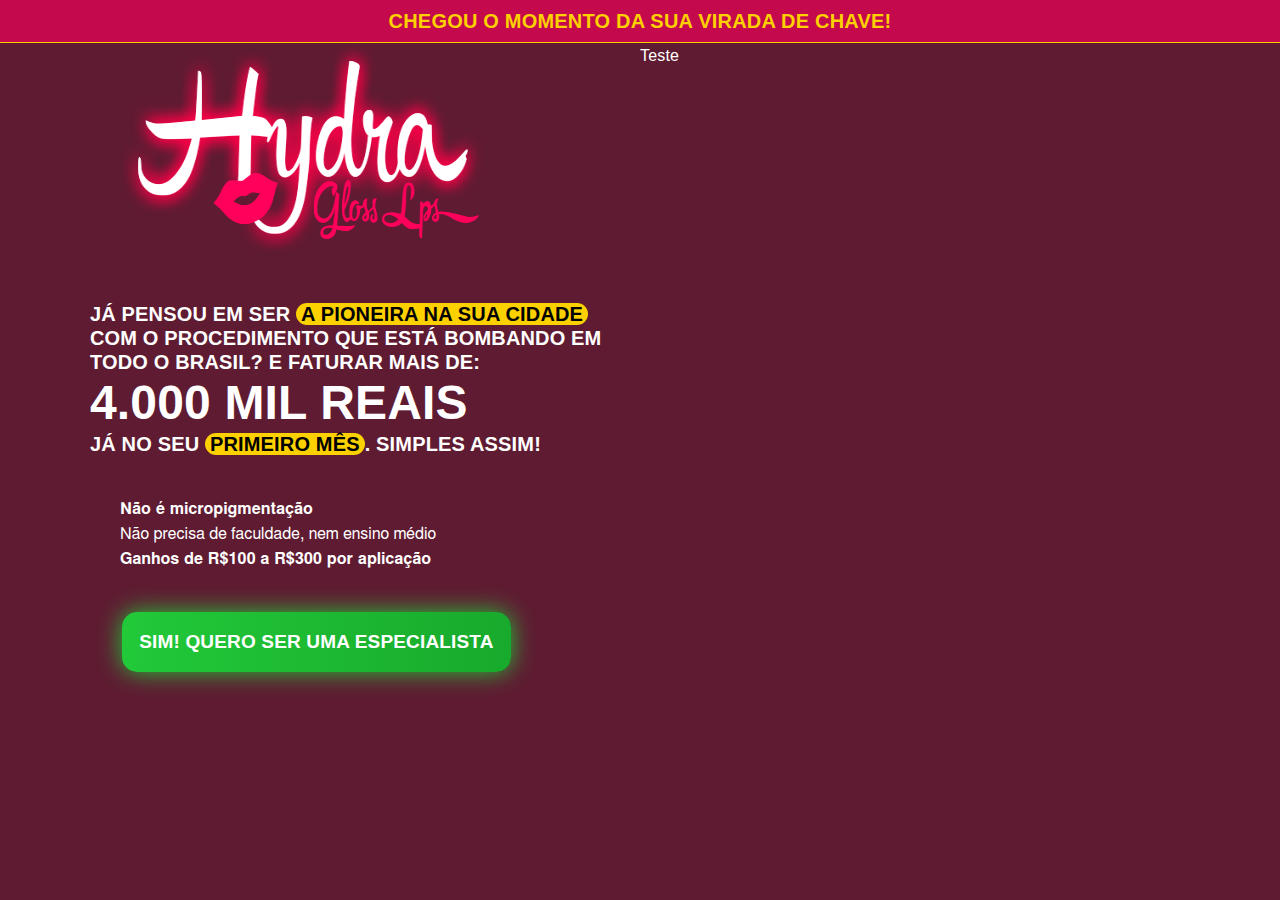
==== commit 45381edc: "Add files via upload" ====
--- a/teste02/index.html
+++ b/teste02/index.html
@@ -9,8 +9,8 @@
 <body class="bg-color"> 
     
     <!-- ##### COMEÇO TOPO ##### -->
-    <div class="l-content">
-        <div class="widfix topo pure-g">
+    <div class="l-content bg-img">
+        <div class="topo pure-g">
             <div class="text--center text--uppercase pure-u-1">
                 Chegou o momento da sua virada de chave!
             </div>
@@ -19,20 +19,24 @@
             <div class="pure-u-1 pure-u-md-1-2">
                 <div class="pure-g">
                     <picture>
-                        <source media="(max-width:520px)" srcset="img/logo-hydra-340.png" width="340" height="167">
+                        <source media="(max-width:520px)" srcset="img/logo-hydra-300.png" width="300" height="147">
                         <img class="content" src="img/logo-hydra.png" width="425" height="209" title="Hydra Gloss Lips">
                     </picture>
                 </div>
                 <div class="pure-g">
                     <h1><p class="ft20 fw600 text--uppercase">Já pensou em ser <span class="txt-bgy">a pioneira na sua cidade</span> com o procedimento que está bombando em todo o Brasil? E faturar mais de:<br>
-                        <span class="ft58">4.000 mil reais</span><br>
+                        <span class="ft48">4.000 mil reais</span><br>
                         já no seu <span class="txt-bgy">primeiro mês</span>. Simples assim!</p></h1>  
                 </div>
                 <div class="pure-g">
                     <ul class="check">
                         <li><b>Não é micropigmentação</b></li>
-                        <li>Não é micropigmentação</li>
+                        <li>Não precisa de faculdade, nem ensino médio</li>
+                        <li><b>Ganhos de R$100 a R$300 por aplicação</b></li>
                     </ul>
+                </div>
+                <div class="pure-g content text--uppercase">
+                    <a class="content btn-green" href="#" title="Comprar agora">Sim! Quero ser uma especialista</a>
                 </div>
             </div>
             <div class="pure-u-1 pure-u-md-1-2">
--- a/teste02/css/pure.css
+++ b/teste02/css/pure.css
@@ -1 +1 @@
-.col,.container{padding:0 var(--ifm-spacing-horizontal);width:100%}.markdown>h2,.markdown>h3,.markdown>h4,.markdown>h5,.markdown>h6{margin-bottom:calc(var(--ifm-heading-vertical-rhythm-bottom)*var(--ifm-leading))}table thead,table tr:nth-child(2n){background-color:var(--ifm-table-stripe-background)}a,pre code{background-color:initial}blockquote,pre{margin:0 0 var(--ifm-spacing-vertical)}.breadcrumbs__link,.button{transition-timing-function:var(--ifm-transition-timing-default)}.button,.pure-button{-webkit-user-select:none}.button,code{vertical-align:middle;white-space:nowrap}.button--outline.button--active,.button--outline:active,.button--outline:hover,:root{--ifm-button-color:var(--ifm-font-color-base-inverse)}.menu__link:hover,a{transition:color var(--ifm-transition-fast) var(--ifm-transition-timing-default)}.navbar--dark,:root{--ifm-navbar-link-hover-color:var(--ifm-color-primary)}.menu,.navbar-sidebar{overflow-x:hidden}:root,html[data-theme=dark]{--ifm-color-emphasis-500:var(--ifm-color-gray-500)}progress,sub,sup{vertical-align:initial}pre,table,textarea{overflow:auto}.pure-table,table{border-collapse:collapse}#menu a,legend{white-space:normal}#menu .pure-menu-heading:focus,#menu .pure-menu-heading:hover,#menu a{color:#999}.pure-paginator .pure-button,hr{box-sizing:initial}.clean-list,.containsTaskList_mC6p,.details_lb9f>summary,.dropdown__menu,.legal-links,.menu__list,.pure-menu-list{list-style:none}:root{--ifm-color-scheme:light;--ifm-dark-value:10%;--ifm-darker-value:15%;--ifm-darkest-value:30%;--ifm-light-value:15%;--ifm-lighter-value:30%;--ifm-lightest-value:50%;--ifm-contrast-background-value:90%;--ifm-contrast-foreground-value:70%;--ifm-contrast-background-dark-value:70%;--ifm-contrast-foreground-dark-value:90%;--ifm-color-primary:#3578e5;--ifm-color-secondary:#ebedf0;--ifm-color-success:#00a400;--ifm-color-info:#54c7ec;--ifm-color-warning:#ffba00;--ifm-color-danger:#fa383e;--ifm-color-primary-dark:#306cce;--ifm-color-primary-darker:#2d66c3;--ifm-color-primary-darkest:#2554a0;--ifm-color-primary-light:#538ce9;--ifm-color-primary-lighter:#72a1ed;--ifm-color-primary-lightest:#9abcf2;--ifm-color-primary-contrast-background:#ebf2fc;--ifm-color-primary-contrast-foreground:#102445;--ifm-color-secondary-dark:#d4d5d8;--ifm-color-secondary-darker:#c8c9cc;--ifm-color-secondary-darkest:#a4a6a8;--ifm-color-secondary-light:#eef0f2;--ifm-color-secondary-lighter:#f1f2f5;--ifm-color-secondary-lightest:#f5f6f8;--ifm-color-secondary-contrast-background:#fdfdfe;--ifm-color-secondary-contrast-foreground:#474748;--ifm-color-success-dark:#009400;--ifm-color-success-darker:#008b00;--ifm-color-success-darkest:#007300;--ifm-color-success-light:#26b226;--ifm-color-success-lighter:#4dbf4d;--ifm-color-success-lightest:#80d280;--ifm-color-success-contrast-background:#e6f6e6;--ifm-color-success-contrast-foreground:#003100;--ifm-color-info-dark:#4cb3d4;--ifm-color-info-darker:#47a9c9;--ifm-color-info-darkest:#3b8ba5;--ifm-color-info-light:#6ecfef;--ifm-color-info-lighter:#87d8f2;--ifm-color-info-lightest:#aae3f6;--ifm-color-info-contrast-background:#eef9fd;--ifm-color-info-contrast-foreground:#193c47;--ifm-color-warning-dark:#e6a700;--ifm-color-warning-darker:#d99e00;--ifm-color-warning-darkest:#b38200;--ifm-color-warning-light:#ffc426;--ifm-color-warning-lighter:#ffcf4d;--ifm-color-warning-lightest:#ffdd80;--ifm-color-warning-contrast-background:#fff8e6;--ifm-color-warning-contrast-foreground:#4d3800;--ifm-color-danger-dark:#e13238;--ifm-color-danger-darker:#d53035;--ifm-color-danger-darkest:#af272b;--ifm-color-danger-light:#fb565b;--ifm-color-danger-lighter:#fb7478;--ifm-color-danger-lightest:#fd9c9f;--ifm-color-danger-contrast-background:#ffebec;--ifm-color-danger-contrast-foreground:#4b1113;--ifm-color-white:#fff;--ifm-color-black:#000;--ifm-color-gray-0:var(--ifm-color-white);--ifm-color-gray-100:#f5f6f7;--ifm-color-gray-200:#ebedf0;--ifm-color-gray-300:#dadde1;--ifm-color-gray-400:#ccd0d5;--ifm-color-gray-500:#bec3c9;--ifm-color-gray-600:#8d949e;--ifm-color-gray-700:#606770;--ifm-color-gray-800:#444950;--ifm-color-gray-900:#1c1e21;--ifm-color-gray-1000:var(--ifm-color-black);--ifm-color-emphasis-0:var(--ifm-color-gray-0);--ifm-color-emphasis-100:var(--ifm-color-gray-100);--ifm-color-emphasis-200:var(--ifm-color-gray-200);--ifm-color-emphasis-300:var(--ifm-color-gray-300);--ifm-color-emphasis-400:var(--ifm-color-gray-400);--ifm-color-emphasis-600:var(--ifm-color-gray-600);--ifm-color-emphasis-700:var(--ifm-color-gray-700);--ifm-color-emphasis-800:var(--ifm-color-gray-800);--ifm-color-emphasis-900:var(--ifm-color-gray-900);--ifm-color-emphasis-1000:var(--ifm-color-gray-1000);--ifm-color-content:var(--ifm-color-emphasis-900);--ifm-color-content-inverse:var(--ifm-color-emphasis-0);--ifm-color-content-secondary:#525860;--ifm-background-color:transparent;--ifm-background-surface-color:var(--ifm-color-content-inverse);--ifm-global-border-width:1px;--ifm-global-radius:0.4rem;--ifm-hover-overlay:rgba(0,0,0,.05);--ifm-font-color-base:var(--ifm-color-content);--ifm-font-color-base-inverse:var(--ifm-color-content-inverse);--ifm-font-color-secondary:var(--ifm-color-content-secondary);--ifm-font-family-base:system-ui,-apple-system,Segoe UI,Roboto,Ubuntu,Cantarell,Noto Sans,sans-serif,BlinkMacSystemFont,"Segoe UI",Helvetica,Arial,sans-serif,"Apple Color Emoji","Segoe UI Emoji","Segoe UI Symbol";--ifm-font-family-monospace:SFMono-Regular,Menlo,Monaco,Consolas,"Liberation Mono","Courier New",monospace;--ifm-font-size-base:100%;--ifm-font-weight-light:300;--ifm-font-weight-normal:400;--ifm-font-weight-semibold:500;--ifm-font-weight-bold:700;--ifm-font-weight-base:var(--ifm-font-weight-normal);--ifm-line-height-base:1.65;--ifm-global-spacing:1rem;--ifm-spacing-vertical:var(--ifm-global-spacing);--ifm-spacing-horizontal:var(--ifm-global-spacing);--ifm-transition-fast:200ms;--ifm-transition-slow:400ms;--ifm-transition-timing-default:cubic-bezier(0.08,0.52,0.52,1);--ifm-global-shadow-lw:0 1px 2px 0 rgba(0,0,0,.1);--ifm-global-shadow-md:0 5px 40px rgba(0,0,0,.2);--ifm-global-shadow-tl:0 12px 28px 0 rgba(0,0,0,.2),0 2px 4px 0 rgba(0,0,0,.1);--ifm-z-index-dropdown:100;--ifm-z-index-fixed:200;--ifm-z-index-overlay:400;--ifm-container-width:1140px;--ifm-container-width-xl:1320px;--ifm-code-background:#f6f7f8;--ifm-code-border-radius:var(--ifm-global-radius);--ifm-code-font-size:90%;--ifm-code-padding-horizontal:0.1rem;--ifm-code-padding-vertical:0.1rem;--ifm-pre-background:var(--ifm-code-background);--ifm-pre-border-radius:var(--ifm-code-border-radius);--ifm-pre-color:inherit;--ifm-pre-line-height:1.45;--ifm-pre-padding:1rem;--ifm-heading-color:inherit;--ifm-heading-margin-top:0;--ifm-heading-margin-bottom:var(--ifm-spacing-vertical);--ifm-heading-font-family:var(--ifm-font-family-base);--ifm-heading-font-weight:var(--ifm-font-weight-bold);--ifm-heading-line-height:1.25;--ifm-h1-font-size:2rem;--ifm-h2-font-size:1.5rem;--ifm-h3-font-size:1.25rem;--ifm-h4-font-size:1rem;--ifm-h5-font-size:0.875rem;--ifm-h6-font-size:0.85rem;--ifm-image-alignment-padding:1.25rem;--ifm-leading-desktop:1.25;--ifm-leading:calc(var(--ifm-leading-desktop)*1rem);--ifm-list-left-padding:2rem;--ifm-list-margin:1rem;--ifm-list-item-margin:0.25rem;--ifm-list-paragraph-margin:1rem;--ifm-table-cell-padding:0.75rem;--ifm-table-background:transparent;--ifm-table-stripe-background:rgba(0,0,0,.03);--ifm-table-border-width:1px;--ifm-table-border-color:var(--ifm-color-emphasis-300);--ifm-table-head-background:inherit;--ifm-table-head-color:inherit;--ifm-table-head-font-weight:var(--ifm-font-weight-bold);--ifm-table-cell-color:inherit;--ifm-link-color:var(--ifm-color-primary);--ifm-link-decoration:none;--ifm-link-hover-color:var(--ifm-link-color);--ifm-link-hover-decoration:underline;--ifm-paragraph-margin-bottom:var(--ifm-leading);--ifm-blockquote-font-size:var(--ifm-font-size-base);--ifm-blockquote-border-left-width:2px;--ifm-blockquote-padding-horizontal:var(--ifm-spacing-horizontal);--ifm-blockquote-padding-vertical:0;--ifm-blockquote-shadow:none;--ifm-blockquote-color:var(--ifm-color-emphasis-800);--ifm-blockquote-border-color:var(--ifm-color-emphasis-300);--ifm-hr-background-color:var(--ifm-color-emphasis-500);--ifm-hr-height:1px;--ifm-hr-margin-vertical:1.5rem;--ifm-scrollbar-size:7px;--ifm-scrollbar-track-background-color:#f1f1f1;--ifm-scrollbar-thumb-background-color:silver;--ifm-scrollbar-thumb-hover-background-color:#a7a7a7;--ifm-alert-background-color:inherit;--ifm-alert-border-color:inherit;--ifm-alert-border-radius:var(--ifm-global-radius);--ifm-alert-border-width:0px;--ifm-alert-border-left-width:5px;--ifm-alert-color:var(--ifm-font-color-base);--ifm-alert-padding-horizontal:var(--ifm-spacing-horizontal);--ifm-alert-padding-vertical:var(--ifm-spacing-vertical);--ifm-alert-shadow:var(--ifm-global-shadow-lw);--ifm-avatar-intro-margin:1rem;--ifm-avatar-intro-alignment:inherit;--ifm-avatar-photo-size:3rem;--ifm-badge-background-color:inherit;--ifm-badge-border-color:inherit;--ifm-badge-border-radius:var(--ifm-global-radius);--ifm-badge-border-width:var(--ifm-global-border-width);--ifm-badge-color:var(--ifm-color-white);--ifm-badge-padding-horizontal:calc(var(--ifm-spacing-horizontal)*0.5);--ifm-badge-padding-vertical:calc(var(--ifm-spacing-vertical)*0.25);--ifm-breadcrumb-border-radius:1.5rem;--ifm-breadcrumb-spacing:0.5rem;--ifm-breadcrumb-color-active:var(--ifm-color-primary);--ifm-breadcrumb-item-background-active:var(--ifm-hover-overlay);--ifm-breadcrumb-padding-horizontal:0.8rem;--ifm-breadcrumb-padding-vertical:0.4rem;--ifm-breadcrumb-size-multiplier:1;--ifm-breadcrumb-separator:url('data:image/svg+xml;utf8,<svg xmlns="http://www.w3.org/2000/svg" x="0px" y="0px" viewBox="0 0 256 256"><g><g><polygon points="79.093,0 48.907,30.187 146.72,128 48.907,225.813 79.093,256 207.093,128"/></g></g><g></g><g></g><g></g><g></g><g></g><g></g><g></g><g></g><g></g><g></g><g></g><g></g><g></g><g></g><g></g></svg>');--ifm-breadcrumb-separator-filter:none;--ifm-breadcrumb-separator-size:0.5rem;--ifm-breadcrumb-separator-size-multiplier:1.25;--ifm-button-background-color:inherit;--ifm-button-border-color:var(--ifm-button-background-color);--ifm-button-border-width:var(--ifm-global-border-width);--ifm-button-font-weight:var(--ifm-font-weight-bold);--ifm-button-padding-horizontal:1.5rem;--ifm-button-padding-vertical:0.375rem;--ifm-button-size-multiplier:1;--ifm-button-transition-duration:var(--ifm-transition-fast);--ifm-button-border-radius:calc(var(--ifm-global-radius)*var(--ifm-button-size-multiplier));--ifm-button-group-spacing:2px;--ifm-card-background-color:var(--ifm-background-surface-color);--ifm-card-border-radius:calc(var(--ifm-global-radius)*2);--ifm-card-horizontal-spacing:var(--ifm-global-spacing);--ifm-card-vertical-spacing:var(--ifm-global-spacing);--ifm-toc-border-color:var(--ifm-color-emphasis-300);--ifm-toc-link-color:var(--ifm-color-content-secondary);--ifm-toc-padding-vertical:0.5rem;--ifm-toc-padding-horizontal:0.5rem;--ifm-dropdown-background-color:var(--ifm-background-surface-color);--ifm-dropdown-font-weight:var(--ifm-font-weight-semibold);--ifm-dropdown-link-color:var(--ifm-font-color-base);--ifm-dropdown-hover-background-color:var(--ifm-hover-overlay);--ifm-footer-background-color:var(--ifm-color-emphasis-100);--ifm-footer-color:inherit;--ifm-footer-link-color:var(--ifm-color-emphasis-700);--ifm-footer-link-hover-color:var(--ifm-color-primary);--ifm-footer-link-horizontal-spacing:0.5rem;--ifm-footer-padding-horizontal:calc(var(--ifm-spacing-horizontal)*2);--ifm-footer-padding-vertical:calc(var(--ifm-spacing-vertical)*2);--ifm-footer-title-color:inherit;--ifm-footer-logo-max-width:min(30rem,90vw);--ifm-hero-background-color:var(--ifm-background-surface-color);--ifm-hero-text-color:var(--ifm-color-emphasis-800);--ifm-menu-color:var(--ifm-color-emphasis-700);--ifm-menu-color-active:var(--ifm-color-primary);--ifm-menu-color-background-active:var(--ifm-hover-overlay);--ifm-menu-color-background-hover:var(--ifm-hover-overlay);--ifm-menu-link-padding-horizontal:0.75rem;--ifm-menu-link-padding-vertical:0.375rem;--ifm-menu-link-sublist-icon:url('data:image/svg+xml;utf8,<svg xmlns="http://www.w3.org/2000/svg" width="16px" height="16px" viewBox="0 0 24 24"><path fill="rgba(0,0,0,0.5)" d="M7.41 15.41L12 10.83l4.59 4.58L18 14l-6-6-6 6z"></path></svg>');--ifm-menu-link-sublist-icon-filter:none;--ifm-navbar-background-color:var(--ifm-background-surface-color);--ifm-navbar-height:3.75rem;--ifm-navbar-item-padding-horizontal:0.75rem;--ifm-navbar-item-padding-vertical:0.25rem;--ifm-navbar-link-color:var(--ifm-font-color-base);--ifm-navbar-link-active-color:var(--ifm-link-color);--ifm-navbar-padding-horizontal:var(--ifm-spacing-horizontal);--ifm-navbar-padding-vertical:calc(var(--ifm-spacing-vertical)*0.5);--ifm-navbar-shadow:var(--ifm-global-shadow-lw);--ifm-navbar-search-input-background-color:var(--ifm-color-emphasis-200);--ifm-navbar-search-input-color:var(--ifm-color-emphasis-800);--ifm-navbar-search-input-placeholder-color:var(--ifm-color-emphasis-500);--ifm-navbar-search-input-icon:url('data:image/svg+xml;utf8,<svg fill="currentColor" xmlns="http://www.w3.org/2000/svg" viewBox="0 0 16 16" height="16px" width="16px"><path d="M6.02945,10.20327a4.17382,4.17382,0,1,1,4.17382-4.17382A4.15609,4.15609,0,0,1,6.02945,10.20327Zm9.69195,4.2199L10.8989,9.59979A5.88021,5.88021,0,0,0,12.058,6.02856,6.00467,6.00467,0,1,0,9.59979,10.8989l4.82338,4.82338a.89729.89729,0,0,0,1.29912,0,.89749.89749,0,0,0-.00087-1.29909Z" /></svg>');--ifm-navbar-sidebar-width:83vw;--ifm-pagination-border-radius:var(--ifm-global-radius);--ifm-pagination-color-active:var(--ifm-color-primary);--ifm-pagination-font-size:1rem;--ifm-pagination-item-active-background:var(--ifm-hover-overlay);--ifm-pagination-page-spacing:0.2em;--ifm-pagination-padding-horizontal:calc(var(--ifm-spacing-horizontal)*1);--ifm-pagination-padding-vertical:calc(var(--ifm-spacing-vertical)*0.25);--ifm-pagination-nav-border-radius:var(--ifm-global-radius);--ifm-pagination-nav-color-hover:var(--ifm-color-primary);--ifm-pills-color-active:var(--ifm-color-primary);--ifm-pills-color-background-active:var(--ifm-hover-overlay);--ifm-pills-spacing:0.125rem;--ifm-tabs-color:var(--ifm-font-color-secondary);--ifm-tabs-color-active:var(--ifm-color-primary);--ifm-tabs-color-active-border:var(--ifm-tabs-color-active);--ifm-tabs-padding-horizontal:1rem;--ifm-tabs-padding-vertical:1rem;--docusaurus-progress-bar-color:var(--ifm-color-primary)}.badge--danger,.badge--info,.badge--primary,.badge--secondary,.badge--success,.badge--warning{--ifm-badge-border-color:var(--ifm-badge-background-color)}.button--link,.button--outline{--ifm-button-background-color:transparent}html{-webkit-font-smoothing:antialiased;-webkit-tap-highlight-color:transparent;text-rendering:optimizelegibility;-moz-text-size-adjust:100%;text-size-adjust:100%;background-color:var(--ifm-background-color);color:var(--ifm-font-color-base);color-scheme:var(--ifm-color-scheme);font:var(--ifm-font-size-base)/var(--ifm-line-height-base) var(--ifm-font-family-base)}.markdown li,body{word-wrap:break-word}iframe{border:0;color-scheme:auto}.container{margin:0 auto;max-width:var(--ifm-container-width)}.container--fluid{max-width:inherit}.row{display:flex;flex-wrap:wrap;margin:0 calc(var(--ifm-spacing-horizontal)*-1)}.margin-bottom--none,.margin-vert--none,.markdown>:last-child{margin-bottom:0!important}.margin-top--none,.margin-vert--none{margin-top:0!important}.row--no-gutters{margin-left:0;margin-right:0}.margin-horiz--none,.margin-right--none{margin-right:0!important}.row--no-gutters>.col{padding-left:0;padding-right:0}.row--align-top{align-items:flex-start}.row--align-bottom{align-items:flex-end}.row--align-center{align-items:center}.row--align-stretch{align-items:stretch}.row--align-baseline{align-items:baseline}.col{--ifm-col-width:100%;flex:1 0;margin-left:0;max-width:var(--ifm-col-width)}.padding-bottom--none,.padding-vert--none{padding-bottom:0!important}.padding-top--none,.padding-vert--none{padding-top:0!important}.padding-horiz--none,.padding-left--none{padding-left:0!important}.padding-horiz--none,.padding-right--none{padding-right:0!important}.col[class*=col--]{flex:0 0 var(--ifm-col-width)}.col--1{--ifm-col-width:8.33333%}.col--offset-1{margin-left:8.33333%}.col--2{--ifm-col-width:16.66667%}.col--offset-2{margin-left:16.66667%}.col--3{--ifm-col-width:25%}.col--offset-3{margin-left:25%}.col--4{--ifm-col-width:33.33333%}.col--offset-4{margin-left:33.33333%}.col--5{--ifm-col-width:41.66667%}.col--offset-5{margin-left:41.66667%}.col--6{--ifm-col-width:50%}.col--offset-6{margin-left:50%}.col--7{--ifm-col-width:58.33333%}.col--offset-7{margin-left:58.33333%}.col--8{--ifm-col-width:66.66667%}.col--offset-8{margin-left:66.66667%}.col--9{--ifm-col-width:75%}.col--offset-9{margin-left:75%}.col--10{--ifm-col-width:83.33333%}.col--offset-10{margin-left:83.33333%}.col--11{--ifm-col-width:91.66667%}.col--offset-11{margin-left:91.66667%}.col--12{--ifm-col-width:100%}.col--offset-12{margin-left:100%}.margin-horiz--none,.margin-left--none{margin-left:0!important}.margin--none{margin:0!important}.margin-bottom--xs,.margin-vert--xs{margin-bottom:.25rem!important}.margin-top--xs,.margin-vert--xs{margin-top:.25rem!important}.margin-horiz--xs,.margin-left--xs{margin-left:.25rem!important}.margin-horiz--xs,.margin-right--xs{margin-right:.25rem!important}.margin--xs{margin:.25rem!important}.margin-bottom--sm,.margin-vert--sm{margin-bottom:.5rem!important}.margin-top--sm,.margin-vert--sm{margin-top:.5rem!important}.margin-horiz--sm,.margin-left--sm{margin-left:.5rem!important}.margin-horiz--sm,.margin-right--sm{margin-right:.5rem!important}.margin--sm{margin:.5rem!important}.margin-bottom--md,.margin-vert--md{margin-bottom:1rem!important}.margin-top--md,.margin-vert--md{margin-top:1rem!important}.margin-horiz--md,.margin-left--md{margin-left:1rem!important}.margin-horiz--md,.margin-right--md{margin-right:1rem!important}.margin--md{margin:1rem!important}.margin-bottom--lg,.margin-vert--lg{margin-bottom:2rem!important}.margin-top--lg,.margin-vert--lg{margin-top:2rem!important}.margin-horiz--lg,.margin-left--lg{margin-left:2rem!important}.margin-horiz--lg,.margin-right--lg{margin-right:2rem!important}.margin--lg{margin:2rem!important}.margin-bottom--xl,.margin-vert--xl{margin-bottom:5rem!important}.margin-top--xl,.margin-vert--xl{margin-top:5rem!important}.margin-horiz--xl,.margin-left--xl{margin-left:5rem!important}.margin-horiz--xl,.margin-right--xl{margin-right:5rem!important}.margin--xl{margin:5rem!important}.padding--none{padding:0!important}.padding-bottom--xs,.padding-vert--xs{padding-bottom:.25rem!important}.padding-top--xs,.padding-vert--xs{padding-top:.25rem!important}.padding-horiz--xs,.padding-left--xs{padding-left:.25rem!important}.padding-horiz--xs,.padding-right--xs{padding-right:.25rem!important}.padding--xs{padding:.25rem!important}.padding-bottom--sm,.padding-vert--sm{padding-bottom:.5rem!important}.padding-top--sm,.padding-vert--sm{padding-top:.5rem!important}.padding-horiz--sm,.padding-left--sm{padding-left:.5rem!important}.padding-horiz--sm,.padding-right--sm{padding-right:.5rem!important}.padding--sm{padding:.5rem!important}.padding-bottom--md,.padding-vert--md{padding-bottom:1rem!important}.padding-top--md,.padding-vert--md{padding-top:1rem!important}.padding-horiz--md,.padding-left--md{padding-left:1rem!important}.padding-horiz--md,.padding-right--md{padding-right:1rem!important}.padding--md{padding:1rem!important}.padding-bottom--lg,.padding-vert--lg{padding-bottom:2rem!important}.padding-top--lg,.padding-vert--lg{padding-top:2rem!important}.padding-horiz--lg,.padding-left--lg{padding-left:2rem!important}.padding-horiz--lg,.padding-right--lg{padding-right:2rem!important}.padding--lg{padding:2rem!important}.padding-bottom--xl,.padding-vert--xl{padding-bottom:5rem!important}.padding-top--xl,.padding-vert--xl{padding-top:5rem!important}.padding-horiz--xl,.padding-left--xl{padding-left:5rem!important}.padding-horiz--xl,.padding-right--xl{padding-right:5rem!important}.padding--xl{padding:5rem!important}code{background-color:var(--ifm-code-background);border:.1rem solid rgba(0,0,0,.1);border-radius:var(--ifm-code-border-radius);font-family:var(--ifm-font-family-monospace);font-size:var(--ifm-code-font-size);padding:var(--ifm-code-padding-vertical) var(--ifm-code-padding-horizontal);padding:.2em .4em}a code{color:inherit}pre{background-color:var(--ifm-pre-background);border-radius:var(--ifm-pre-border-radius);color:var(--ifm-pre-color);font:var(--ifm-code-font-size)/var(--ifm-pre-line-height) var(--ifm-font-family-monospace);padding:var(--ifm-pre-padding)}pre code{border:none;font-size:100%;line-height:inherit;padding:0}kbd{background-color:var(--ifm-color-emphasis-0);border:1px solid var(--ifm-color-emphasis-400);border-radius:.2rem;box-shadow:inset 0 -1px 0 var(--ifm-color-emphasis-400);color:var(--ifm-color-emphasis-800);font:80% var(--ifm-font-family-monospace);padding:.15rem .3rem}h1,h2,h3,h4,h5,h6{color:var(--ifm-heading-color);font-family:var(--ifm-heading-font-family);font-weight:var(--ifm-heading-font-weight);line-height:var(--ifm-heading-line-height);margin:var(--ifm-heading-margin-top) 0 var(--ifm-heading-margin-bottom) 0}h1{font-size:var(--ifm-h1-font-size)}h2{font-size:var(--ifm-h2-font-size)}h3{font-size:var(--ifm-h3-font-size)}h4{font-size:var(--ifm-h4-font-size)}h5{font-size:var(--ifm-h5-font-size)}h6{font-size:var(--ifm-h6-font-size)}img[align=right]{padding-left:var(--image-alignment-padding)}img[align=left]{padding-right:var(--image-alignment-padding)}.markdown{--ifm-h1-vertical-rhythm-top:3;--ifm-h2-vertical-rhythm-top:2;--ifm-h3-vertical-rhythm-top:1.5;--ifm-heading-vertical-rhythm-top:1.25;--ifm-h1-vertical-rhythm-bottom:1.25;--ifm-heading-vertical-rhythm-bottom:1}.markdown:after,.markdown:before{content:"";display:table}.markdown:after{clear:both}.markdown h1:first-child{--ifm-h1-font-size:3rem;margin-bottom:calc(var(--ifm-h1-vertical-rhythm-bottom)*var(--ifm-leading))}.markdown>h2{--ifm-h2-font-size:2rem;margin-top:calc(var(--ifm-h2-vertical-rhythm-top)*var(--ifm-leading))}.markdown>h3{--ifm-h3-font-size:1.5rem;margin-top:calc(var(--ifm-h3-vertical-rhythm-top)*var(--ifm-leading))}.markdown>h4,.markdown>h5,.markdown>h6{margin-top:calc(var(--ifm-heading-vertical-rhythm-top)*var(--ifm-leading))}.markdown>p,.markdown>pre,.markdown>ul{margin-bottom:var(--ifm-leading)}.markdown li>p{margin-top:var(--ifm-list-paragraph-margin)}.markdown li+li{margin-top:var(--ifm-list-item-margin)}ol,ul{margin:0 0 var(--ifm-list-margin);padding-left:var(--ifm-list-left-padding)}ol ol,ul ol{list-style-type:lower-roman}ol ol,ol ul,ul ol,ul ul{margin:0}ol ol ol,ol ul ol,ul ol ol,ul ul ol{list-style-type:lower-alpha}table{margin-bottom:var(--ifm-spacing-vertical);display:table;width:auto}button,hr,input{overflow:visible}table thead tr{border-bottom:2px solid var(--ifm-table-border-color)}table tr{background-color:var(--ifm-table-background);border-top:var(--ifm-table-border-width) solid var(--ifm-table-border-color)}table tr:nth-child(2n){background-color:initial}table td,table th{border:var(--ifm-table-border-width) solid var(--ifm-table-border-color);padding:var(--ifm-table-cell-padding)}table th{background-color:var(--ifm-table-head-background);color:var(--ifm-table-head-color);font-weight:var(--ifm-table-head-font-weight)}table td{color:var(--ifm-table-cell-color)}strong{font-weight:var(--ifm-font-weight-bold)}a{color:var(--ifm-link-color);text-decoration:var(--ifm-link-decoration);color:#3b8bba;text-decoration:none}a:hover{color:var(--ifm-link-hover-color);text-decoration:var(--ifm-link-hover-decoration);text-decoration:none}.button:hover,.text--no-decoration,.text--no-decoration:hover,a:not([href]){text-decoration:none}p{margin:0 0 var(--ifm-paragraph-margin-bottom)}aside,h3,p{margin:1em 0}blockquote{border-left:var(--ifm-blockquote-border-left-width) solid var(--ifm-blockquote-border-color);box-shadow:var(--ifm-blockquote-shadow);color:var(--ifm-blockquote-color);font-size:var(--ifm-blockquote-font-size);padding:var(--ifm-blockquote-padding-vertical) var(--ifm-blockquote-padding-horizontal)}blockquote>:first-child{margin-top:0}blockquote>:last-child{margin-bottom:0}hr{background-color:var(--ifm-hr-background-color);border:0;height:var(--ifm-hr-height);margin:var(--ifm-hr-margin-vertical) 0;height:0}.shadow--lw{box-shadow:var(--ifm-global-shadow-lw)!important}.shadow--md{box-shadow:var(--ifm-global-shadow-md)!important}.shadow--tl{box-shadow:var(--ifm-global-shadow-tl)!important}.text--primary,.wordWrapButtonEnabled_EoeP .wordWrapButtonIcon_Bwma{color:var(--ifm-color-primary)}.text--secondary{color:var(--ifm-color-secondary)}.text--success{color:var(--ifm-color-success)}.text--info{color:var(--ifm-color-info)}.text--warning{color:var(--ifm-color-warning)}.text--danger{color:var(--ifm-color-danger)}.cols-control input,.is-code-full,.layout-item-screenshot,.remove-row,.text--center{text-align:center}.text--left{text-align:left}.text--justify{text-align:justify}.text--right{text-align:right}.text--capitalize{text-transform:capitalize}.text--lowercase{text-transform:lowercase}#menu .pure-menu-heading,.admonitionHeading_tbUL,.alert__heading,.pure-menu-heading,.text--uppercase{text-transform:uppercase}.text--light{font-weight:var(--ifm-font-weight-light)}.text--normal{font-weight:var(--ifm-font-weight-normal)}.text--semibold{font-weight:var(--ifm-font-weight-semibold)}.text--bold{font-weight:var(--ifm-font-weight-bold)}.text--italic{font-style:italic}.text--truncate{overflow:hidden;text-overflow:ellipsis;white-space:nowrap}.text--break{word-wrap:break-word!important;word-break:break-word!important}.clean-btn{background:none;border:none;color:inherit;cursor:pointer;font-family:inherit;padding:0}.alert,.alert .close{color:var(--ifm-alert-foreground-color)}.clean-list{padding-left:0}.alert--primary{--ifm-alert-background-color:var(--ifm-color-primary-contrast-background);--ifm-alert-background-color-highlight:rgba(53,120,229,.15);--ifm-alert-foreground-color:var(--ifm-color-primary-contrast-foreground);--ifm-alert-border-color:var(--ifm-color-primary-dark)}.alert--secondary{--ifm-alert-background-color:var(--ifm-color-secondary-contrast-background);--ifm-alert-background-color-highlight:rgba(235,237,240,.15);--ifm-alert-foreground-color:var(--ifm-color-secondary-contrast-foreground);--ifm-alert-border-color:var(--ifm-color-secondary-dark)}.alert--success{--ifm-alert-background-color:var(--ifm-color-success-contrast-background);--ifm-alert-background-color-highlight:rgba(0,164,0,.15);--ifm-alert-foreground-color:var(--ifm-color-success-contrast-foreground);--ifm-alert-border-color:var(--ifm-color-success-dark)}.alert--info{--ifm-alert-background-color:var(--ifm-color-info-contrast-background);--ifm-alert-background-color-highlight:rgba(84,199,236,.15);--ifm-alert-foreground-color:var(--ifm-color-info-contrast-foreground);--ifm-alert-border-color:var(--ifm-color-info-dark)}.alert--warning{--ifm-alert-background-color:var(--ifm-color-warning-contrast-background);--ifm-alert-background-color-highlight:rgba(255,186,0,.15);--ifm-alert-foreground-color:var(--ifm-color-warning-contrast-foreground);--ifm-alert-border-color:var(--ifm-color-warning-dark)}.alert--danger{--ifm-alert-background-color:var(--ifm-color-danger-contrast-background);--ifm-alert-background-color-highlight:rgba(250,56,62,.15);--ifm-alert-foreground-color:var(--ifm-color-danger-contrast-foreground);--ifm-alert-border-color:var(--ifm-color-danger-dark)}.alert{--ifm-code-background:var(--ifm-alert-background-color-highlight);--ifm-link-color:var(--ifm-alert-foreground-color);--ifm-link-hover-color:var(--ifm-alert-foreground-color);--ifm-link-decoration:underline;--ifm-tabs-color:var(--ifm-alert-foreground-color);--ifm-tabs-color-active:var(--ifm-alert-foreground-color);--ifm-tabs-color-active-border:var(--ifm-alert-border-color);background-color:var(--ifm-alert-background-color);border:var(--ifm-alert-border-width) solid var(--ifm-alert-border-color);border-left-width:var(--ifm-alert-border-left-width);border-radius:var(--ifm-alert-border-radius);box-shadow:var(--ifm-alert-shadow);padding:var(--ifm-alert-padding-vertical) var(--ifm-alert-padding-horizontal)}.alert__heading{align-items:center;display:flex;font:700 var(--ifm-h5-font-size)/var(--ifm-heading-line-height) var(--ifm-heading-font-family);margin-bottom:.5rem}.alert__icon{display:inline-flex;margin-right:.4em}.alert__icon svg{fill:var(--ifm-alert-foreground-color);stroke:var(--ifm-alert-foreground-color);stroke-width:0}.alert .close{margin:calc(var(--ifm-alert-padding-vertical)*-1) calc(var(--ifm-alert-padding-horizontal)*-1) 0 0;opacity:.75}.alert .close:focus,.alert .close:hover,.hash-link:focus,:hover>.hash-link{opacity:1}.alert a{-webkit-text-decoration-color:var(--ifm-alert-border-color);text-decoration-color:var(--ifm-alert-border-color)}.alert a:hover{text-decoration-thickness:2px}.avatar{-webkit-column-gap:var(--ifm-avatar-intro-margin);column-gap:var(--ifm-avatar-intro-margin);display:flex}.avatar__photo{border-radius:50%;display:block;height:var(--ifm-avatar-photo-size);overflow:hidden;width:var(--ifm-avatar-photo-size)}.card--full-height,.navbar__logo img{height:100%}.avatar__photo--sm{--ifm-avatar-photo-size:2rem}.avatar__photo--lg{--ifm-avatar-photo-size:4rem}.avatar__photo--xl{--ifm-avatar-photo-size:6rem}.avatar__intro{display:flex;flex:1 1;flex-direction:column;justify-content:center;text-align:var(--ifm-avatar-intro-alignment)}.badge,.breadcrumbs__item,.breadcrumbs__link,.button,.dropdown>.navbar__link:after,.pure-menu-horizontal .pure-menu-list,.pure-menu-horizontal.pure-menu-scrollable .pure-menu-list{display:inline-block}.avatar__name{font:700 var(--ifm-h4-font-size)/var(--ifm-heading-line-height) var(--ifm-font-family-base)}.avatar__subtitle{margin-top:.25rem}.avatar--vertical{--ifm-avatar-intro-alignment:center;--ifm-avatar-intro-margin:0.5rem;align-items:center;flex-direction:column}.badge{background-color:var(--ifm-badge-background-color);border:var(--ifm-badge-border-width) solid var(--ifm-badge-border-color);border-radius:var(--ifm-badge-border-radius);color:var(--ifm-badge-color);font-size:75%;font-weight:var(--ifm-font-weight-bold);line-height:1;padding:var(--ifm-badge-padding-vertical) var(--ifm-badge-padding-horizontal)}.badge--primary{--ifm-badge-background-color:var(--ifm-color-primary)}.badge--secondary{--ifm-badge-background-color:var(--ifm-color-secondary);color:var(--ifm-color-black)}.breadcrumbs__link,.button.button--secondary.button--outline:not(.button--active):not(:hover){color:var(--ifm-font-color-base)}.badge--success{--ifm-badge-background-color:var(--ifm-color-success)}.badge--info{--ifm-badge-background-color:var(--ifm-color-info)}.badge--warning{--ifm-badge-background-color:var(--ifm-color-warning)}.badge--danger{--ifm-badge-background-color:var(--ifm-color-danger)}.breadcrumbs{margin-bottom:0;padding-left:0}.breadcrumbs__item:not(:last-child):after{background:var(--ifm-breadcrumb-separator) center;content:" ";display:inline-block;-webkit-filter:var(--ifm-breadcrumb-separator-filter);filter:var(--ifm-breadcrumb-separator-filter);height:calc(var(--ifm-breadcrumb-separator-size)*var(--ifm-breadcrumb-size-multiplier)*var(--ifm-breadcrumb-separator-size-multiplier));margin:0 var(--ifm-breadcrumb-spacing);opacity:.5;width:calc(var(--ifm-breadcrumb-separator-size)*var(--ifm-breadcrumb-size-multiplier)*var(--ifm-breadcrumb-separator-size-multiplier))}.breadcrumbs__item--active .breadcrumbs__link{background:var(--ifm-breadcrumb-item-background-active);color:var(--ifm-breadcrumb-color-active)}.breadcrumbs__link{border-radius:var(--ifm-breadcrumb-border-radius);font-size:calc(1rem*var(--ifm-breadcrumb-size-multiplier));padding:calc(var(--ifm-breadcrumb-padding-vertical)*var(--ifm-breadcrumb-size-multiplier)) calc(var(--ifm-breadcrumb-padding-horizontal)*var(--ifm-breadcrumb-size-multiplier));transition-duration:var(--ifm-transition-fast);transition-property:background,color}.breadcrumbs__link:link:hover,.breadcrumbs__link:visited:hover,area.breadcrumbs__link[href]:hover{background:var(--ifm-breadcrumb-item-background-active);text-decoration:none}.breadcrumbs__link:-webkit-any-link:hover{background:var(--ifm-breadcrumb-item-background-active);text-decoration:none}.breadcrumbs__link:any-link:hover{background:var(--ifm-breadcrumb-item-background-active);text-decoration:none}.breadcrumbs--sm{--ifm-breadcrumb-size-multiplier:0.8}.breadcrumbs--lg{--ifm-breadcrumb-size-multiplier:1.2}.button{background-color:var(--ifm-button-background-color);border:var(--ifm-button-border-width) solid var(--ifm-button-border-color);border-radius:var(--ifm-button-border-radius);cursor:pointer;font-size:calc(.875rem*var(--ifm-button-size-multiplier));font-weight:var(--ifm-button-font-weight);line-height:1.5;padding:calc(var(--ifm-button-padding-vertical)*var(--ifm-button-size-multiplier)) calc(var(--ifm-button-padding-horizontal)*var(--ifm-button-size-multiplier));text-align:center;transition-duration:var(--ifm-button-transition-duration);transition-property:color,background,border-color;user-select:none}.button,.button:hover{color:var(--ifm-button-color)}.button--outline{--ifm-button-color:var(--ifm-button-border-color)}.button--outline:hover{--ifm-button-background-color:var(--ifm-button-border-color)}.button--link{--ifm-button-border-color:transparent;color:var(--ifm-link-color);text-decoration:var(--ifm-link-decoration)}.button--link.button--active,.button--link:active,.button--link:hover{color:var(--ifm-link-hover-color);text-decoration:var(--ifm-link-hover-decoration)}.button.disabled,.button:disabled,.button[disabled]{opacity:.65;pointer-events:none}.button--sm{--ifm-button-size-multiplier:0.8}.button--lg{--ifm-button-size-multiplier:1.35}.button--block{display:block;width:100%}.button.button--secondary{color:var(--ifm-color-gray-900)}:where(.button--primary){--ifm-button-background-color:var(--ifm-color-primary);--ifm-button-border-color:var(--ifm-color-primary)}:where(.button--primary):not(.button--outline):hover{--ifm-button-background-color:var(--ifm-color-primary-dark);--ifm-button-border-color:var(--ifm-color-primary-dark)}.button--primary.button--active,.button--primary:active{--ifm-button-background-color:var(--ifm-color-primary-darker);--ifm-button-border-color:var(--ifm-color-primary-darker)}:where(.button--secondary){--ifm-button-background-color:var(--ifm-color-secondary);--ifm-button-border-color:var(--ifm-color-secondary)}:where(.button--secondary):not(.button--outline):hover{--ifm-button-background-color:var(--ifm-color-secondary-dark);--ifm-button-border-color:var(--ifm-color-secondary-dark)}.button--secondary.button--active,.button--secondary:active{--ifm-button-background-color:var(--ifm-color-secondary-darker);--ifm-button-border-color:var(--ifm-color-secondary-darker)}:where(.button--success){--ifm-button-background-color:var(--ifm-color-success);--ifm-button-border-color:var(--ifm-color-success)}:where(.button--success):not(.button--outline):hover{--ifm-button-background-color:var(--ifm-color-success-dark);--ifm-button-border-color:var(--ifm-color-success-dark)}.button--success.button--active,.button--success:active{--ifm-button-background-color:var(--ifm-color-success-darker);--ifm-button-border-color:var(--ifm-color-success-darker)}:where(.button--info){--ifm-button-background-color:var(--ifm-color-info);--ifm-button-border-color:var(--ifm-color-info)}:where(.button--info):not(.button--outline):hover{--ifm-button-background-color:var(--ifm-color-info-dark);--ifm-button-border-color:var(--ifm-color-info-dark)}.button--info.button--active,.button--info:active{--ifm-button-background-color:var(--ifm-color-info-darker);--ifm-button-border-color:var(--ifm-color-info-darker)}:where(.button--warning){--ifm-button-background-color:var(--ifm-color-warning);--ifm-button-border-color:var(--ifm-color-warning)}:where(.button--warning):not(.button--outline):hover{--ifm-button-background-color:var(--ifm-color-warning-dark);--ifm-button-border-color:var(--ifm-color-warning-dark)}.button--warning.button--active,.button--warning:active{--ifm-button-background-color:var(--ifm-color-warning-darker);--ifm-button-border-color:var(--ifm-color-warning-darker)}:where(.button--danger){--ifm-button-background-color:var(--ifm-color-danger);--ifm-button-border-color:var(--ifm-color-danger)}:where(.button--danger):not(.button--outline):hover{--ifm-button-background-color:var(--ifm-color-danger-dark);--ifm-button-border-color:var(--ifm-color-danger-dark)}.button--danger.button--active,.button--danger:active{--ifm-button-background-color:var(--ifm-color-danger-darker);--ifm-button-border-color:var(--ifm-color-danger-darker)}.button-group{display:inline-flex;gap:var(--ifm-button-group-spacing)}.button-group>.button:not(:first-child){border-bottom-left-radius:0;border-top-left-radius:0}.button-group>.button:not(:last-child){border-bottom-right-radius:0;border-top-right-radius:0}.button-group--block{display:flex;justify-content:stretch}.button-group--block>.button{flex-grow:1}.card{background-color:var(--ifm-card-background-color);border-radius:var(--ifm-card-border-radius);box-shadow:var(--ifm-global-shadow-lw);display:flex;flex-direction:column;overflow:hidden}.card__image{padding-top:var(--ifm-card-vertical-spacing)}.card__image:first-child{padding-top:0}.card__body,.card__footer,.card__header{padding:var(--ifm-card-vertical-spacing) var(--ifm-card-horizontal-spacing)}.card__body:not(:last-child),.card__footer:not(:last-child),.card__header:not(:last-child){padding-bottom:0}.card__body>:last-child,.card__footer>:last-child,.card__header>:last-child{margin-bottom:0}.card__footer{margin-top:auto}.table-of-contents{font-size:.8rem;margin-bottom:0;padding:var(--ifm-toc-padding-vertical) 0}.table-of-contents,.table-of-contents ul{list-style:none;padding-left:var(--ifm-toc-padding-horizontal)}.table-of-contents li{margin:var(--ifm-toc-padding-vertical) var(--ifm-toc-padding-horizontal)}.table-of-contents__left-border{border-left:1px solid var(--ifm-toc-border-color)}.table-of-contents__link{color:var(--ifm-toc-link-color);display:block}.table-of-contents__link--active,.table-of-contents__link--active code,.table-of-contents__link:hover,.table-of-contents__link:hover code{color:var(--ifm-color-primary);text-decoration:none}.close{color:var(--ifm-color-black);float:right;font-size:1.5rem;font-weight:var(--ifm-font-weight-bold);line-height:1;opacity:.5;padding:1rem;transition:opacity var(--ifm-transition-fast) var(--ifm-transition-timing-default)}.close:hover{opacity:.7}.close:focus,.theme-code-block-highlighted-line .codeLineNumber_Tfdd:before{opacity:.8}.dropdown{display:inline-flex;font-weight:var(--ifm-dropdown-font-weight);position:relative;vertical-align:top}.dropdown--hoverable:hover .dropdown__menu,.dropdown--show .dropdown__menu{opacity:1;pointer-events:all;-webkit-transform:translateY(-1px);transform:translateY(-1px);visibility:visible}.dropdown--right .dropdown__menu{left:inherit;right:0}.dropdown--nocaret .navbar__link:after{content:none!important}.dropdown__menu{background-color:var(--ifm-dropdown-background-color);border-radius:var(--ifm-global-radius);box-shadow:var(--ifm-global-shadow-md);left:0;max-height:80vh;min-width:10rem;opacity:0;overflow-y:auto;padding:.5rem;pointer-events:none;position:absolute;top:calc(100% - var(--ifm-navbar-item-padding-vertical) + .3rem);-webkit-transform:translateY(-.625rem);transform:translateY(-.625rem);transition-duration:var(--ifm-transition-fast);transition-property:opacity,transform,visibility,-webkit-transform;transition-timing-function:var(--ifm-transition-timing-default);visibility:hidden;z-index:var(--ifm-z-index-dropdown)}.menu__caret,.menu__link,.menu__list-item-collapsible{border-radius:.25rem;transition:background var(--ifm-transition-fast) var(--ifm-transition-timing-default)}.dropdown__link{border-radius:.25rem;color:var(--ifm-dropdown-link-color);display:block;font-size:.875rem;margin-top:.2rem;padding:.25rem .5rem;white-space:nowrap}.dropdown__link--active,.dropdown__link:hover{background-color:var(--ifm-dropdown-hover-background-color);color:var(--ifm-dropdown-link-color);text-decoration:none}.dropdown__link--active,.dropdown__link--active:hover{--ifm-dropdown-link-color:var(--ifm-link-color)}.dropdown>.navbar__link:after{border-color:currentcolor transparent;border-style:solid;border-width:.4em .4em 0;content:"";margin-left:.3em;position:relative;top:2px;-webkit-transform:translateY(-50%);transform:translateY(-50%)}.footer{background-color:var(--ifm-footer-background-color);color:var(--ifm-footer-color);padding:var(--ifm-footer-padding-vertical) var(--ifm-footer-padding-horizontal)}.footer--dark{--ifm-footer-background-color:#303846;--ifm-footer-color:var(--ifm-footer-link-color);--ifm-footer-link-color:var(--ifm-color-secondary);--ifm-footer-title-color:var(--ifm-color-white)}.footer__links{margin-bottom:1rem}.footer__link-item{color:var(--ifm-footer-link-color);line-height:2}.footer__link-item:hover{color:var(--ifm-footer-link-hover-color)}.footer__link-separator{margin:0 var(--ifm-footer-link-horizontal-spacing)}.footer__logo{margin-top:1rem;max-width:var(--ifm-footer-logo-max-width)}.pure-img,img,legend{max-width:100%}.footer__title{color:var(--ifm-footer-title-color);font:700 var(--ifm-h4-font-size)/var(--ifm-heading-line-height) var(--ifm-font-family-base);margin-bottom:var(--ifm-heading-margin-bottom)}.menu,.navbar__link{font-weight:var(--ifm-font-weight-semibold)}.footer__item,.layout-item-head,.legal-license{margin-top:0}.admonitionContent_S0QG>:last-child,.collapsibleContent_i85q>:last-child,.footer__items,.marketing .content{margin-bottom:0}.hero{align-items:center;background-color:var(--ifm-hero-background-color);color:var(--ifm-hero-text-color)}.hero--primary{--ifm-hero-background-color:var(--ifm-color-primary);--ifm-hero-text-color:var(--ifm-font-color-base-inverse)}.hero--dark{--ifm-hero-background-color:#303846;--ifm-hero-text-color:var(--ifm-color-white)}.hero__title{font-size:3rem}.hero__subtitle{font-size:1.5rem}.menu__list{margin:0;padding-left:0}.menu__caret,.menu__link{padding:var(--ifm-menu-link-padding-vertical) var(--ifm-menu-link-padding-horizontal)}.menu__list .menu__list{flex:0 0 100%;margin-top:.25rem;padding-left:var(--ifm-menu-link-padding-horizontal)}.menu__list-item:not(:first-child){margin-top:.25rem}.menu__list-item--collapsed .menu__list{height:0;overflow:hidden}.details_lb9f[data-collapsed=false].isBrowser_bmU9>summary:before,.details_lb9f[open]:not(.isBrowser_bmU9)>summary:before,.menu__list-item--collapsed .menu__caret:before,.menu__list-item--collapsed .menu__link--sublist:after{-webkit-transform:rotate(90deg);transform:rotate(90deg)}.menu__list-item-collapsible{display:flex;flex-wrap:wrap;position:relative}.menu__caret:hover,.menu__link:hover,.menu__list-item-collapsible--active,.menu__list-item-collapsible:hover{background:var(--ifm-menu-color-background-hover)}.menu__list-item-collapsible .menu__link--active,.menu__list-item-collapsible .menu__link:hover{background:none!important}.menu__caret,.menu__link{align-items:center;display:flex}.menu__link{color:var(--ifm-menu-color);flex:1;line-height:1.25}.menu__link:hover{color:var(--ifm-menu-color);text-decoration:none}.menu__link--sublist-caret:after{background:var(--ifm-menu-link-sublist-icon) 50%/2rem 2rem;content:"";-webkit-filter:var(--ifm-menu-link-sublist-icon-filter);filter:var(--ifm-menu-link-sublist-icon-filter);height:1.25rem;margin-left:auto;min-width:1.25rem;-webkit-transform:rotate(180deg);transform:rotate(180deg);transition:-webkit-transform var(--ifm-transition-fast) linear;transition:transform var(--ifm-transition-fast) linear;transition:transform var(--ifm-transition-fast) linear,-webkit-transform var(--ifm-transition-fast) linear;width:1.25rem}.menu__link--active,.menu__link--active:hover{color:var(--ifm-menu-color-active)}.navbar__brand,.navbar__link{color:var(--ifm-navbar-link-color)}.menu__link--active:not(.menu__link--sublist){background-color:var(--ifm-menu-color-background-active)}.menu__caret:before{background:var(--ifm-menu-link-sublist-icon) 50%/2rem 2rem;content:"";-webkit-filter:var(--ifm-menu-link-sublist-icon-filter);filter:var(--ifm-menu-link-sublist-icon-filter);height:1.25rem;-webkit-transform:rotate(180deg);transform:rotate(180deg);transition:-webkit-transform var(--ifm-transition-fast) linear;transition:transform var(--ifm-transition-fast) linear;transition:transform var(--ifm-transition-fast) linear,-webkit-transform var(--ifm-transition-fast) linear;width:1.25rem}.navbar--dark,html[data-theme=dark]{--ifm-menu-link-sublist-icon-filter:invert(100%) sepia(94%) saturate(17%) hue-rotate(223deg) brightness(104%) contrast(98%)}.navbar{background-color:var(--ifm-navbar-background-color);box-shadow:var(--ifm-navbar-shadow);height:var(--ifm-navbar-height);padding:var(--ifm-navbar-padding-vertical) var(--ifm-navbar-padding-horizontal)}.navbar,.navbar>.container,.navbar>.container-fluid{display:flex}.navbar--fixed-top{position:-webkit-sticky;position:sticky;top:0;z-index:var(--ifm-z-index-fixed)}.navbar-sidebar,.navbar-sidebar__backdrop{position:fixed;top:0;transition-timing-function:ease-in-out;visibility:hidden;left:0;bottom:0;opacity:0}.navbar__inner{display:flex;flex-wrap:wrap;justify-content:space-between;width:100%}.navbar__brand{align-items:center;display:flex;margin-right:1rem;min-width:0}.navbar__brand:hover{color:var(--ifm-navbar-link-hover-color);text-decoration:none}.navbar__title{flex:1 1 auto}.navbar__toggle{display:none;margin-right:.5rem}.navbar__logo{flex:0 0 auto;height:2rem;margin-right:.5rem}.navbar__items{align-items:center;display:flex;flex:1;min-width:0}.navbar__items--center{flex:0 0 auto}.code pre,.navbar__items--center .navbar__brand{margin:0}.navbar__items--center+.navbar__items--right{flex:1}.navbar__items--right{flex:0 0 auto;justify-content:flex-end}.navbar__items--right>:last-child{padding-right:0}.navbar__item{display:inline-block;padding:var(--ifm-navbar-item-padding-vertical) var(--ifm-navbar-item-padding-horizontal)}#nprogress,.navbar__item.dropdown .navbar__link:not([href]){pointer-events:none}.navbar__link--active,.navbar__link:hover{color:var(--ifm-navbar-link-hover-color);text-decoration:none}.navbar--dark,.navbar--primary{--ifm-menu-color:var(--ifm-color-gray-300);--ifm-navbar-link-color:var(--ifm-color-gray-100);--ifm-navbar-search-input-background-color:hsla(0,0%,100%,.1);--ifm-navbar-search-input-placeholder-color:hsla(0,0%,100%,.5);color:var(--ifm-color-white)}.navbar--dark{--ifm-navbar-background-color:#242526;--ifm-menu-color-background-active:hsla(0,0%,100%,.05);--ifm-navbar-search-input-color:var(--ifm-color-white)}.navbar--primary{--ifm-navbar-background-color:var(--ifm-color-primary);--ifm-navbar-link-hover-color:var(--ifm-color-white);--ifm-menu-color-active:var(--ifm-color-white);--ifm-navbar-search-input-color:var(--ifm-color-emphasis-500)}.navbar__search-input{-webkit-appearance:none;appearance:none;background:var(--ifm-navbar-search-input-background-color) var(--ifm-navbar-search-input-icon) no-repeat .75rem center/1rem 1rem;border:none;border-radius:2rem;color:var(--ifm-navbar-search-input-color);cursor:text;display:inline-block;font-size:.9rem;height:2rem;padding:0 .5rem 0 2.25rem;width:12.5rem}.navbar__search-input::-webkit-input-placeholder{color:var(--ifm-navbar-search-input-placeholder-color)}.navbar__search-input::placeholder{color:var(--ifm-navbar-search-input-placeholder-color)}.navbar-sidebar{background-color:var(--ifm-navbar-background-color);box-shadow:var(--ifm-global-shadow-md);-webkit-transform:translate3d(-100%,0,0);transform:translate3d(-100%,0,0);transition-duration:.25s;transition-property:opacity,visibility,transform,-webkit-transform;width:var(--ifm-navbar-sidebar-width)}.navbar-sidebar--show .navbar-sidebar,.navbar-sidebar--show .navbar-sidebar__backdrop{opacity:1;visibility:visible}.navbar-sidebar--show .navbar-sidebar{-webkit-transform:translateZ(0);transform:translateZ(0)}.navbar-sidebar__backdrop{background-color:rgba(0,0,0,.6);right:0;transition-duration:.1s;transition-property:opacity,visibility}.navbar-sidebar__brand{align-items:center;box-shadow:var(--ifm-navbar-shadow);display:flex;flex:1;height:var(--ifm-navbar-height);padding:var(--ifm-navbar-padding-vertical) var(--ifm-navbar-padding-horizontal)}.navbar-sidebar__items{display:flex;height:calc(100% - var(--ifm-navbar-height));-webkit-transform:translateZ(0);transform:translateZ(0);transition:-webkit-transform var(--ifm-transition-fast) ease-in-out;transition:transform var(--ifm-transition-fast) ease-in-out;transition:transform var(--ifm-transition-fast) ease-in-out,-webkit-transform var(--ifm-transition-fast) ease-in-out}.navbar-sidebar__items--show-secondary{-webkit-transform:translate3d(calc((var(--ifm-navbar-sidebar-width))*-1),0,0);transform:translate3d(calc((var(--ifm-navbar-sidebar-width))*-1),0,0)}.navbar-sidebar__item{flex-shrink:0;padding:.5rem;width:calc(var(--ifm-navbar-sidebar-width))}.navbar-sidebar__back{background:var(--ifm-menu-color-background-active);font-size:15px;font-weight:var(--ifm-button-font-weight);margin:0 0 .2rem -.5rem;padding:.6rem 1.5rem;position:relative;text-align:left;top:-.5rem;width:calc(100% + 1rem)}.navbar-sidebar__close{display:flex;margin-left:auto}.pagination{-webkit-column-gap:var(--ifm-pagination-page-spacing);column-gap:var(--ifm-pagination-page-spacing);display:flex;font-size:var(--ifm-pagination-font-size);padding-left:0}.pagination--sm{--ifm-pagination-font-size:0.8rem;--ifm-pagination-padding-horizontal:0.8rem;--ifm-pagination-padding-vertical:0.2rem}.pagination--lg{--ifm-pagination-font-size:1.2rem;--ifm-pagination-padding-horizontal:1.2rem;--ifm-pagination-padding-vertical:0.3rem}.pagination__item{display:inline-flex}.pagination__item>span{padding:var(--ifm-pagination-padding-vertical)}.pagination__item--active .pagination__link{color:var(--ifm-pagination-color-active)}.pagination__item--active .pagination__link,.pagination__item:not(.pagination__item--active):hover .pagination__link{background:var(--ifm-pagination-item-active-background)}.pagination__item--disabled,.pagination__item[disabled]{opacity:.25;pointer-events:none}.pagination__link{border-radius:var(--ifm-pagination-border-radius);color:var(--ifm-font-color-base);display:inline-block;padding:var(--ifm-pagination-padding-vertical) var(--ifm-pagination-padding-horizontal);transition:background var(--ifm-transition-fast) var(--ifm-transition-timing-default)}.pagination__link:hover{text-decoration:none}.pagination-nav{grid-gap:var(--ifm-spacing-horizontal);display:grid;gap:var(--ifm-spacing-horizontal);grid-template-columns:repeat(2,1fr)}.pagination-nav__link{border:1px solid var(--ifm-color-emphasis-300);border-radius:var(--ifm-pagination-nav-border-radius);display:block;height:100%;line-height:var(--ifm-heading-line-height);padding:var(--ifm-global-spacing);transition:border-color var(--ifm-transition-fast) var(--ifm-transition-timing-default)}.img_ev3q,.pure-form select[multiple],.pure-img{height:auto}.pagination-nav__link:hover{border-color:var(--ifm-pagination-nav-color-hover);text-decoration:none}.pagination-nav__link--next{grid-column:2/3;text-align:right}.header,.legal,.pure-button,.pure-table caption{text-align:center}.pagination-nav__label{font-size:var(--ifm-h4-font-size);font-weight:var(--ifm-heading-font-weight);word-break:break-word}.pagination-nav__link--prev .pagination-nav__label:before{content:"« "}.pagination-nav__link--next .pagination-nav__label:after{content:" »"}.pagination-nav__sublabel{color:var(--ifm-color-content-secondary);font-size:var(--ifm-h5-font-size);font-weight:var(--ifm-font-weight-semibold);margin-bottom:.25rem}.pills__item,.tabs{font-weight:var(--ifm-font-weight-bold)}.pills{display:flex;gap:var(--ifm-pills-spacing);padding-left:0}.pills__item{border-radius:.5rem;cursor:pointer;display:inline-block;padding:.25rem 1rem;transition:background var(--ifm-transition-fast) var(--ifm-transition-timing-default)}.pills__item--active{color:var(--ifm-pills-color-active)}.pills__item--active,.pills__item:not(.pills__item--active):hover{background:var(--ifm-pills-color-background-active)}.pills--block{justify-content:stretch}.pills--block .pills__item{flex-grow:1;text-align:center}.tabs{color:var(--ifm-tabs-color);display:flex;margin-bottom:0;overflow-x:auto;padding-left:0}.tabs__item{border-bottom:3px solid transparent;border-radius:var(--ifm-global-radius);cursor:pointer;display:inline-flex;padding:var(--ifm-tabs-padding-vertical) var(--ifm-tabs-padding-horizontal);transition:background-color var(--ifm-transition-fast) var(--ifm-transition-timing-default)}.tabs__item--active{border-bottom-color:var(--ifm-tabs-color-active-border);border-bottom-left-radius:0;border-bottom-right-radius:0;color:var(--ifm-tabs-color-active)}.tabs__item:hover{background-color:var(--ifm-hover-overlay)}.tabs--block{justify-content:stretch}.tabs--block .tabs__item{flex-grow:1;justify-content:center}html[data-theme=dark]{--ifm-color-scheme:dark;--ifm-color-emphasis-0:var(--ifm-color-gray-1000);--ifm-color-emphasis-100:var(--ifm-color-gray-900);--ifm-color-emphasis-200:var(--ifm-color-gray-800);--ifm-color-emphasis-300:var(--ifm-color-gray-700);--ifm-color-emphasis-400:var(--ifm-color-gray-600);--ifm-color-emphasis-600:var(--ifm-color-gray-400);--ifm-color-emphasis-700:var(--ifm-color-gray-300);--ifm-color-emphasis-800:var(--ifm-color-gray-200);--ifm-color-emphasis-900:var(--ifm-color-gray-100);--ifm-color-emphasis-1000:var(--ifm-color-gray-0);--ifm-background-color:#1b1b1d;--ifm-background-surface-color:#242526;--ifm-hover-overlay:hsla(0,0%,100%,.05);--ifm-color-content:#e3e3e3;--ifm-color-content-secondary:#fff;--ifm-breadcrumb-separator-filter:invert(64%) sepia(11%) saturate(0%) hue-rotate(149deg) brightness(99%) contrast(95%);--ifm-code-background:hsla(0,0%,100%,.1);--ifm-scrollbar-track-background-color:#444;--ifm-scrollbar-thumb-background-color:#686868;--ifm-scrollbar-thumb-hover-background-color:#7a7a7a;--ifm-table-stripe-background:hsla(0,0%,100%,.07);--ifm-toc-border-color:var(--ifm-color-emphasis-200);--ifm-color-primary-contrast-background:#102445;--ifm-color-primary-contrast-foreground:#ebf2fc;--ifm-color-secondary-contrast-background:#474748;--ifm-color-secondary-contrast-foreground:#fdfdfe;--ifm-color-success-contrast-background:#003100;--ifm-color-success-contrast-foreground:#e6f6e6;--ifm-color-info-contrast-background:#193c47;--ifm-color-info-contrast-foreground:#eef9fd;--ifm-color-warning-contrast-background:#4d3800;--ifm-color-warning-contrast-foreground:#fff8e6;--ifm-color-danger-contrast-background:#4b1113;--ifm-color-danger-contrast-foreground:#ffebec}#nprogress .bar{background:var(--docusaurus-progress-bar-color);height:2px;left:0;position:fixed;top:0;width:100%;z-index:1031}#nprogress .peg{box-shadow:0 0 10px var(--docusaurus-progress-bar-color),0 0 5px var(--docusaurus-progress-bar-color);height:100%;opacity:1;position:absolute;right:0;-webkit-transform:rotate(3deg) translateY(-4px);transform:rotate(3deg) translateY(-4px);width:100px}.pure-button:focus,body:not(.navigation-with-keyboard) :not(input):focus{outline:0}#docusaurus-base-url-issue-banner-container,.pure-button-hidden,[hidden],template{display:none}html{-webkit-text-size-adjust:100%;line-height:1.15}.download-link,.pure-menu-item .pure-menu-item,.pure-menu-scrollable .pure-menu-list,details,main{display:block}h1{font-size:2em;margin:.67em 0}code,kbd,pre,samp{font-size:1em}abbr[title]{border-bottom:none;text-decoration:underline;-webkit-text-decoration:underline dotted;text-decoration:underline dotted}b,strong{font-weight:bolder}code,kbd,samp{font-family:monospace,monospace}small{font-size:80%}sub,sup{font-size:75%;line-height:0;position:relative}sub{bottom:-.25em}sup{top:-.5em}img{border-style:none}button,input,optgroup,select,textarea{font-family:inherit;font-size:100%;line-height:1.15;margin:0}.admonitionHeading_tbUL code,button,select{text-transform:none}[type=button],[type=reset],[type=submit],button{-webkit-appearance:button}[type=button]::-moz-focus-inner,[type=reset]::-moz-focus-inner,[type=submit]::-moz-focus-inner,button::-moz-focus-inner{border-style:none;padding:0}[type=button]:-moz-focusring,[type=reset]:-moz-focusring,[type=submit]:-moz-focusring,button:-moz-focusring{outline:ButtonText dotted 1px}fieldset{padding:.35em .75em .625em}[type=checkbox],[type=radio],legend{padding:0;box-sizing:border-box}legend{color:inherit;display:table}[type=number]::-webkit-inner-spin-button,[type=number]::-webkit-outer-spin-button{height:auto}[type=search]{-webkit-appearance:textfield;outline-offset:-2px}[type=search]::-webkit-search-decoration{-webkit-appearance:none}::-webkit-file-upload-button{-webkit-appearance:button;font:inherit}summary{display:list-item}.hidden,[hidden]{display:none!important}.pure-img{display:block}.pure-g{text-rendering:optimizespeed;align-content:flex-start;display:flex;flex-flow:row wrap;font-family:FreeSans,Arimo,Droid Sans,Helvetica,Arial,sans-serif;}.opera-only :-o-prefocus,.pure-g{word-spacing:-.43em}.pure-u,.pure-u-1,.pure-u-1-1,.pure-u-1-12,.pure-u-1-2,.pure-u-1-24,.pure-u-1-3,.pure-u-1-4,.pure-u-1-5,.pure-u-1-6,.pure-u-1-8,.pure-u-10-24,.pure-u-11-12,.pure-u-11-24,.pure-u-12-24,.pure-u-13-24,.pure-u-14-24,.pure-u-15-24,.pure-u-16-24,.pure-u-17-24,.pure-u-18-24,.pure-u-19-24,.pure-u-2-24,.pure-u-2-3,.pure-u-2-5,.pure-u-20-24,.pure-u-21-24,.pure-u-22-24,.pure-u-23-24,.pure-u-24-24,.pure-u-3-24,.pure-u-3-4,.pure-u-3-5,.pure-u-3-8,.pure-u-4-24,.pure-u-4-5,.pure-u-5-12,.pure-u-5-24,.pure-u-5-5,.pure-u-5-6,.pure-u-5-8,.pure-u-6-24,.pure-u-7-12,.pure-u-7-24,.pure-u-7-8,.pure-u-8-24,.pure-u-9-24{text-rendering:auto;display:inline-block;letter-spacing:normal;vertical-align:top;word-spacing:normal}.pure-u-1-24{width:4.1667%}.pure-u-1-12,.pure-u-2-24{width:8.3333%}.pure-u-1-8,.pure-u-3-24{width:12.5%}.pure-u-1-6,.pure-u-4-24{width:16.6667%}.pure-u-1-5{width:20%}.pure-u-5-24{width:20.8333%}.pure-form .pure-input-1-4,.pure-u-1-4,.pure-u-6-24{width:25%}.pure-u-7-24{width:29.1667%}.pure-u-1-3,.pure-u-8-24{width:33.3333%}.pure-u-3-8,.pure-u-9-24{width:37.5%}.pure-u-2-5{width:40%}.pure-u-10-24,.pure-u-5-12{width:41.6667%}.pure-u-11-24{width:45.8333%}.pure-form .pure-input-1-2,.pure-u-1-2,.pure-u-12-24,.sample-button .button-h{width:50%}.pure-u-13-24{width:54.1667%}.pure-u-14-24,.pure-u-7-12{width:58.3333%}.pure-u-3-5{width:60%}.pure-u-15-24,.pure-u-5-8{width:62.5%}.pure-u-16-24,.pure-u-2-3{width:66.6667%}.pure-u-17-24{width:70.8333%}.pure-form .pure-input-3-4,.pure-u-18-24,.pure-u-3-4{width:75%}.pure-u-19-24{width:79.1667%}.pure-u-4-5{width:80%}.pure-u-20-24,.pure-u-5-6{width:83.3333%}.pure-u-21-24,.pure-u-7-8{width:87.5%}.pure-u-11-12,.pure-u-22-24{width:91.6667%}.pure-u-23-24{width:95.8333%}.mq-key,.mq-value,.pure-form .pure-input-1,.pure-u-1,.pure-u-1-1,.pure-u-24-24,.pure-u-5-5,.sample-button .pure-button{width:100%}.pure-button::-moz-focus-inner{border:0;padding:0}.pure-button-group{text-rendering:optimizespeed;letter-spacing:-.31em}.opera-only :-o-prefocus,.pure-button-group{word-spacing:-.43em}.pure-button{-webkit-user-drag:none;box-sizing:border-box;cursor:pointer;display:inline-block;line-height:normal;user-select:none;vertical-align:middle;white-space:nowrap;background-color:#e6e6e6;border:transparent;border-radius:2px;color:rgba(0,0,0,.8);font-size:100%;padding:.5em 1em;text-decoration:none}.pure-button-hover,.pure-button:focus,.pure-button:hover{background-image:linear-gradient(transparent,rgba(0,0,0,.05) 40%,rgba(0,0,0,.1))}.pure-button-active,.pure-button:active{border-color:#000;box-shadow:inset 0 0 0 1px rgba(0,0,0,.15),inset 0 0 6px rgba(0,0,0,.2)}.pure-button-disabled,.pure-button-disabled:active,.pure-button-disabled:focus,.pure-button-disabled:hover,.pure-button[disabled]{background-image:none;border:none;box-shadow:none;cursor:not-allowed;opacity:.4;pointer-events:none}.pure-button-primary,.pure-button-selected,a.pure-button-primary,a.pure-button-selected{background-color:#0078e7;color:#fff}.pure-button-group .pure-button{text-rendering:auto;letter-spacing:normal;vertical-align:top;word-spacing:normal;border-radius:0;border-right:1px solid rgba(0,0,0,.2);margin:0}.pure-button-group .pure-button:first-child{border-bottom-left-radius:2px;border-top-left-radius:2px}.pure-button-group .pure-button:last-child{border-bottom-right-radius:2px;border-right:none;border-top-right-radius:2px}.pure-form input[type=color],.pure-form input[type=date],.pure-form input[type=datetime-local],.pure-form input[type=datetime],.pure-form input[type=email],.pure-form input[type=month],.pure-form input[type=number],.pure-form input[type=password],.pure-form input[type=search],.pure-form input[type=tel],.pure-form input[type=text],.pure-form input[type=time],.pure-form input[type=url],.pure-form input[type=week],.pure-form select,.pure-form textarea{border:1px solid #ccc;border-radius:4px;box-shadow:inset 0 1px 3px #ddd;box-sizing:border-box;display:inline-block;padding:.5em .6em;vertical-align:middle}.pure-form input:not([type]){border:1px solid #ccc;border-radius:4px;box-shadow:inset 0 1px 3px #ddd;box-sizing:border-box;display:inline-block;padding:.5em .6em}.pure-form input[type=color]{padding:.2em .5em}.pure-form input:not([type]):focus,.pure-form input[type=color]:focus,.pure-form input[type=date]:focus,.pure-form input[type=datetime-local]:focus,.pure-form input[type=datetime]:focus,.pure-form input[type=email]:focus,.pure-form input[type=month]:focus,.pure-form input[type=number]:focus,.pure-form input[type=password]:focus,.pure-form input[type=search]:focus,.pure-form input[type=tel]:focus,.pure-form input[type=text]:focus,.pure-form input[type=time]:focus,.pure-form input[type=url]:focus,.pure-form input[type=week]:focus,.pure-form select:focus,.pure-form textarea:focus{border-color:#129fea;outline:0}.pure-form input[type=checkbox]:focus,.pure-form input[type=file]:focus,.pure-form input[type=radio]:focus{outline:#129fea auto 1px}.pure-form .pure-checkbox,.pure-form .pure-radio{display:block;margin:.5em 0}.pure-form input:not([type])[disabled],.pure-form input[type=color][disabled],.pure-form input[type=date][disabled],.pure-form input[type=datetime-local][disabled],.pure-form input[type=datetime][disabled],.pure-form input[type=email][disabled],.pure-form input[type=month][disabled],.pure-form input[type=number][disabled],.pure-form input[type=password][disabled],.pure-form input[type=search][disabled],.pure-form input[type=tel][disabled],.pure-form input[type=text][disabled],.pure-form input[type=time][disabled],.pure-form input[type=url][disabled],.pure-form input[type=week][disabled],.pure-form select[disabled],.pure-form textarea[disabled]{background-color:#eaeded;color:#cad2d3;cursor:not-allowed}.pure-form input[readonly],.pure-form select[readonly],.pure-form textarea[readonly]{background-color:#eee;border-color:#ccc;color:#777}.pure-form input:focus:invalid,.pure-form select:focus:invalid,.pure-form textarea:focus:invalid{border-color:#e9322d;color:#b94a48}.pure-form input[type=checkbox]:focus:invalid:focus,.pure-form input[type=file]:focus:invalid:focus,.pure-form input[type=radio]:focus:invalid:focus{outline-color:#e9322d}.pure-form select{background-color:#fff;border:1px solid #ccc;height:2.25em}.pure-form label{margin:.5em 0 .2em}.pure-form fieldset{border:0;margin:0;padding:.35em 0 .75em}.pure-form legend{border-bottom:1px solid #e5e5e5;color:#333;display:block;margin-bottom:.3em;padding:.3em 0;width:100%}.pure-form-stacked input:not([type]),.pure-form-stacked input[type=color],.pure-form-stacked input[type=date],.pure-form-stacked input[type=datetime-local],.pure-form-stacked input[type=datetime],.pure-form-stacked input[type=email],.pure-form-stacked input[type=file],.pure-form-stacked input[type=month],.pure-form-stacked input[type=number],.pure-form-stacked input[type=password],.pure-form-stacked input[type=search],.pure-form-stacked input[type=tel],.pure-form-stacked input[type=text],.pure-form-stacked input[type=time],.pure-form-stacked input[type=url],.pure-form-stacked input[type=week],.pure-form-stacked label,.pure-form-stacked select,.pure-form-stacked textarea{display:block;margin:.25em 0}.pure-form-aligned input,.pure-form-aligned select,.pure-form-aligned textarea,.pure-form-message-inline,.pure-menu-horizontal .pure-menu-heading,.pure-menu-horizontal .pure-menu-item,.pure-menu-horizontal .pure-menu-separator{display:inline-block;vertical-align:middle}.pure-form-aligned textarea{vertical-align:top}.pure-form-aligned .pure-control-group{margin-bottom:.5em}.pure-form-aligned .pure-control-group label{display:inline-block;margin:0 1em 0 0;text-align:right;vertical-align:middle;width:10em}.pure-form-aligned .pure-controls{margin:1.5em 0 0 11em}.pure-form .pure-input-rounded,.pure-form input.pure-input-rounded{border-radius:2em;padding:.5em 1em}.pure-form .pure-group fieldset{margin-bottom:10px}.pure-form .pure-group input,.pure-form .pure-group textarea{border-radius:0;display:block;margin:0 0 -1px;padding:10px;position:relative;top:-1px}#layout,:not(.containsTaskList_mC6p>li)>.containsTaskList_mC6p{padding-left:0}.pure-form .pure-group input:focus,.pure-form .pure-group textarea:focus{z-index:3}.pure-form .pure-group input:first-child,.pure-form .pure-group textarea:first-child{border-radius:4px 4px 0 0;margin:0;top:1px}.pure-form .pure-group input:first-child:last-child,.pure-form .pure-group textarea:first-child:last-child{border-radius:4px;margin:0;top:1px}.pure-form .pure-group input:last-child,.pure-form .pure-group textarea:last-child{border-radius:0 0 4px 4px;margin:0;top:-2px}.pure-form .pure-group button{margin:.35em 0}.pure-form .pure-input-2-3{width:66%}.pure-form .pure-input-1-3{width:33%}.pure-form-message-inline{color:#666;font-size:.875em;padding-left:.3em}.pure-form-message{color:#666;display:block;font-size:.875em}*,.pure-menu,:after,:before{box-sizing:border-box}.pure-menu-fixed{left:0;position:fixed;top:0;z-index:3}.pure-menu-item,.pure-menu-list{position:relative}.pure-menu-list{margin:0;padding:0}.pure-menu-item{height:100%;margin:0;padding:0}.pure-menu-heading,.pure-menu-link{display:block;text-decoration:none;white-space:nowrap}.pure-menu-horizontal{white-space:nowrap;width:100%}.pure-menu-children{display:none;left:100%;margin:0;padding:0;position:absolute;top:0;z-index:3}.pure-menu-horizontal .pure-menu-children{left:0;top:auto;width:inherit}.pure-menu-active>.pure-menu-children,.pure-menu-allow-hover:hover>.pure-menu-children{display:block;position:absolute}.pure-menu-has-children>.pure-menu-link:after{content:"\25B8";font-size:small;padding-left:.5em}.pure-menu-horizontal .pure-menu-has-children>.pure-menu-link:after{content:"\25BE"}.pure-menu-scrollable{overflow-x:hidden;overflow-y:scroll}.pure-menu-horizontal.pure-menu-scrollable{overflow-x:auto;overflow-y:hidden;padding:.5em 0;white-space:nowrap}.pure-menu-horizontal .pure-menu-children .pure-menu-separator,.pure-menu-separator{background-color:#ccc;height:1px;margin:.3em 0}.pure-menu-children,body{background-color:#fff}.pure-menu-horizontal .pure-menu-separator{height:1.3em;margin:0 .3em;width:1px}.pure-menu-horizontal .pure-menu-children .pure-menu-separator{display:block;width:auto}.pure-menu-heading{color:#565d64}.pure-menu-link,body{color:#777}.pure-menu-heading,.pure-menu-link,.pure-table td,.pure-table th{padding:.5em 1em}.header,.l-box{padding:1em}.pure-menu-disabled{opacity:.5}.pure-menu-disabled .pure-menu-link:hover{background-color:initial;cursor:default}.pure-menu-active>.pure-menu-link,.pure-menu-link:focus,.pure-menu-link:hover{background-color:#eee}.pure-menu-selected>.pure-menu-link,.pure-menu-selected>.pure-menu-link:visited{color:#000}.pure-table{border:1px solid #cbcbcb;border-spacing:0;empty-cells:show}.pure-table caption{color:#000;font:italic 85%/1 arial,sans-serif;padding:1em 0}.legal,body{line-height:1.6}.pure-table td,.pure-table th{border-bottom-width:0;border-left:1px solid #cbcbcb;border-right-width:0;border-top-width:0;font-size:inherit;margin:0;overflow:visible}.pure-table thead{background-color:#e0e0e0;color:#000;text-align:left;vertical-align:bottom}.pure-table td{background-color:initial}.pure-table-odd td,.pure-table-striped tr:nth-child(2n-1) td{background-color:#f2f2f2}.pure-table-bordered td{border-bottom:1px solid #cbcbcb}.pure-table-bordered tbody>tr:last-child>td,.pure-table-horizontal tbody>tr:last-child>td{border-bottom-width:0}.pure-table-horizontal td,.pure-table-horizontal th{border-width:0 0 1px;border-bottom:1px solid #cbcbcb}.pure-g [class*=pure-u],button,html,input,select,textarea{font-family:Helvetica,Arial,sans-serif;letter-spacing:.01em}body{margin:0;min-width:320px}h1,h2,h3,h4,h5,h6{color:#4b4b4b;font-weight:700}h3{font-size:1.25em}h4{font-size:1.125em}a:visited{color:#265778}dt{font-weight:700}dd{margin:0 0 10px}aside{background:#1f8dd6;border-radius:3px;color:#fff;padding:.3em 1em}aside a,aside a:visited{color:#a9e2ff}#layout{position:relative}#layout.active #menu{left:160px;width:160px}.is-code-full .code,.is-code-full code,.l-wrap{margin-left:auto;margin-right:auto}.content .l-wrap{margin-left:-1em;margin-right:-1em}.header{background:#fff;border-bottom:1px solid #eee;font-family:Raleway,Helvetica Neue,Helvetica,Arial,sans-serif;letter-spacing:.05em;margin:0 auto;max-width:768px}.header h1{font-size:300%}.header h1,.header h2{font-weight:100;margin:0}.header h2{color:#666;font-size:125%;letter-spacing:-.02em;line-height:1.5}.content{margin-left:auto;margin-right:auto;max-width:768px;padding-left:1em;padding-right:1em}.content .content-subhead{color:#888;font-weight:300;margin:2em 0 1em;position:relative}.content .content-spaced{line-height:1.8}.content .content-quote{border-left:5px solid #ddd;color:#666;font-family:Georgia,serif;font-style:italic;line-height:1.8;padding-left:1.5em}.grids-example [class*=pure-u],.grids-unit .grids-unit-width{font-family:Consolas,Liberation Mono,Courier,monospace}.content-link{background:url([data-uri]) 50%/20px 20px no-repeat;display:block;height:100%;position:absolute;right:0;top:0;width:20px}.footer,code,pre{background:#fafafa}#menu,.menu-link{left:0;position:fixed;top:0}code,pre{color:#333;font-family:Consolas,Courier,monospace}.content p code{font-size:90%}.code{border-color:#eee;border-style:solid;border-width:1px 0;margin-left:-1em;margin-right:-1em;overflow-x:auto}.code code{word-wrap:normal;background:none;font-size:95%;padding:0;white-space:pre}.code-wrap code{word-wrap:break-word;white-space:pre-wrap}.example .code{margin-top:1em}.footer{border-top:1px solid #eee;font-size:87.5%;margin-top:3.4286em;padding:1.1429em}.legal{margin:0 auto}.legal-links{margin-bottom:0;padding:0}.legal-copyright{margin-bottom:0;margin-top:0}#layout,#menu,.menu-link{transition:.2s ease-out}#layout.active .menu-link{left:160px}#menu{background:#191818;bottom:0;margin-left:-160px;overflow-y:auto;width:160px;z-index:1000}#menu a{border:none;padding:.625em 1em}#menu .pure-menu-open{background:0 0;border:0}#menu .pure-menu ul{background:0 0;border:none;display:block}#menu .pure-menu .menu-item-divided,#menu .pure-menu ul{border-top:1px solid #333}#menu .pure-menu-list li .pure-menu-link:focus,#menu .pure-menu-list li .pure-menu-link:hover{background:#333}.menu-link{background:rgba(0,0,0,.7);display:block;font-size:11px;height:4em;padding:1em;width:4em;z-index:10}.menu-link:focus,.menu-link:hover{background:#000}.menu-link span{display:block;margin-top:.9em;position:relative}.menu-link span,.menu-link span:after,.menu-link span:before{background-color:#fff;height:.2em;pointer-events:none;transition:.4s;width:100%}.menu-link span:after,.menu-link span:before{content:" ";position:absolute;top:-.55em}.menu-link span:after{top:.55em}.menu-link.active span{background:0 0}.menu-link.active span:before{-webkit-transform:rotate(45deg) translate(.5em,.4em);transform:rotate(45deg) translate(.5em,.4em)}.menu-link.active span:after{-webkit-transform:rotate(-45deg) translate(.4em,-.3em);transform:rotate(-45deg) translate(.4em,-.3em)}#menu .pure-menu-heading{color:#fff;font-size:125%;font-weight:300;letter-spacing:.1em;margin-top:0;padding:.5em .8em}#menu .pure-menu-item .active{background:#1f8dd6;color:#fff}#menu li.pure-menu-item .active:focus,#menu li.pure-menu-item .active:hover,.size-chart-base{background:#1f8dd6}.pure-img-responsive{height:auto;max-width:100%}.pure-button{font-family:inherit}.notice,a.pure-button-primary{color:#fff}.notice{background-color:#61b842}.muted{color:#ccc}.table-responsive{margin-bottom:1em;margin-left:-1em;margin-right:-1em;overflow-x:auto}.table-responsive table{border-left-width:0;border-right-width:0;min-width:35.5em;width:100%}.table-responsive .mq-table{min-width:44em;width:100%}.mq-table th.highlight{background-color:#ffea85}.mq-table td.highlight{background-color:#fffae5}.mq-table td.highlight code,.mq-table th.highlight code{background:#fffff3}.mq-table-mq code{font-size:.875em}.grids-example{background:#fafafa;border-bottom:1px solid #ddd;margin:2em auto}.is-code-full code{display:inline-block;max-width:768px}.grids-unit{margin:.25em 0;padding-left:4.5em}.grids-unit-width{line-height:2em;margin-left:-4.5em;padding-right:.5em;text-align:right;vertical-align:initial;width:4em}.grids-unit-details{background:#fafafa;position:relative}.grids-unit-classnames{left:.5em;position:absolute}.grids-unit-classname{margin-right:1em}.grids-unit-classname code{background:none;margin:0;padding:0}.grids-unit-bar{background:#eee;height:2em}.buttonGroup__atx button,.codeBlockContainer_Ckt0{background:var(--prism-background-color);color:var(--prism-color)}.grids .grids-example [class*=pure-u]{border-width:1px 0 0;font-family:Helvetica,Arial,sans-serif;padding:0;text-align:left}.codeBlockContainer_Ckt0{border-radius:var(--ifm-code-border-radius);box-shadow:var(--ifm-global-shadow-lw);margin-bottom:var(--ifm-leading)}.codeBlockContent_biex{border-radius:inherit;direction:ltr;position:relative}.codeBlockTitle_Ktv7{border-bottom:1px solid var(--ifm-color-emphasis-300);border-top-left-radius:inherit;border-top-right-radius:inherit;font-size:var(--ifm-code-font-size);font-weight:500;padding:.75rem var(--ifm-pre-padding)}.codeBlock_bY9V{--ifm-pre-background:var(--prism-background-color);margin:0;padding:0}.codeBlockTitle_Ktv7+.codeBlockContent_biex .codeBlock_bY9V{border-top-left-radius:0;border-top-right-radius:0}.codeBlockStandalone_MEMb,.layout-item-modules{padding:0}.codeBlockLines_e6Vv{float:left;font:inherit;min-width:100%;padding:var(--ifm-pre-padding)}.codeBlockLinesWithNumbering_o6Pm{display:table;padding:var(--ifm-pre-padding) 0}.buttonGroup__atx{-webkit-column-gap:.2rem;column-gap:.2rem;display:flex;position:absolute;right:calc(var(--ifm-pre-padding)/2);top:calc(var(--ifm-pre-padding)/2)}.buttonGroup__atx button{align-items:center;border:1px solid var(--ifm-color-emphasis-300);border-radius:var(--ifm-global-radius);display:flex;line-height:0;opacity:0;padding:.4rem;transition:opacity .2s ease-in-out}.buttonGroup__atx button:focus-visible,.buttonGroup__atx button:hover{opacity:1!important}.theme-code-block:hover .buttonGroup__atx button{opacity:.4}:where(:root){--docusaurus-highlighted-code-line-bg:#484d5b}:where([data-theme=dark]){--docusaurus-highlighted-code-line-bg:#646464}.theme-code-block-highlighted-line{background-color:var(--docusaurus-highlighted-code-line-bg);display:block;margin:0 calc(var(--ifm-pre-padding)*-1);padding:0 var(--ifm-pre-padding)}.codeLine_lJS_{counter-increment:a;display:table-row}.codeLineNumber_Tfdd{background:var(--ifm-pre-background);display:table-cell;left:0;padding:0 var(--ifm-pre-padding);position:-webkit-sticky;position:sticky;text-align:right;width:1%}.controls,.hero,.sample-button,a.size-chart-item{text-align:center}.codeLineNumber_Tfdd:before{content:counter(a);opacity:.4}.codeLineContent_feaV{padding-right:var(--ifm-pre-padding)}.theme-code-block:hover .copyButtonCopied_obH4{opacity:1!important}.copyButtonIcons_eSgA{height:1.125rem;position:relative;width:1.125rem}.copyButtonIcon_y97N,.copyButtonSuccessIcon_LjdS{fill:currentColor;height:inherit;left:0;opacity:inherit;position:absolute;top:0;transition:.15s;width:inherit}.copyButtonSuccessIcon_LjdS{color:#00d600;left:50%;opacity:0;top:50%;-webkit-transform:translate(-50%,-50%) scale(.33);transform:translate(-50%,-50%) scale(.33)}.copyButtonCopied_obH4 .copyButtonIcon_y97N{opacity:0;-webkit-transform:scale(.33);transform:scale(.33)}.copyButtonCopied_obH4 .copyButtonSuccessIcon_LjdS{opacity:1;-webkit-transform:translate(-50%,-50%) scale(1);transform:translate(-50%,-50%) scale(1);transition-delay:75ms}.wordWrapButtonIcon_Bwma{height:1.2rem;width:1.2rem}.details_lb9f{--docusaurus-details-summary-arrow-size:0.38rem;--docusaurus-details-transition:transform 200ms ease;--docusaurus-details-decoration-color:grey}.details_lb9f>summary{cursor:pointer;padding-left:1rem;position:relative}.details_lb9f>summary::-webkit-details-marker{display:none}.details_lb9f>summary:before{border-color:transparent transparent transparent var(--docusaurus-details-decoration-color);border-style:solid;border-width:var(--docusaurus-details-summary-arrow-size);content:"";left:0;position:absolute;top:.45rem;-webkit-transform:rotate(0);transform:rotate(0);-webkit-transform-origin:calc(var(--docusaurus-details-summary-arrow-size)/2) 50%;transform-origin:calc(var(--docusaurus-details-summary-arrow-size)/2) 50%;transition:var(--docusaurus-details-transition)}.collapsibleContent_i85q{border-top:1px solid var(--docusaurus-details-decoration-color);margin-top:1rem;padding-top:1rem}.details_b_Ee{--docusaurus-details-decoration-color:var(--ifm-alert-border-color);--docusaurus-details-transition:transform var(--ifm-transition-fast) ease;border:1px solid var(--ifm-alert-border-color);margin:0 0 var(--ifm-spacing-vertical)}.anchorWithStickyNavbar_LWe7{scroll-margin-top:calc(var(--ifm-navbar-height) + .5rem)}.anchorWithHideOnScrollNavbar_WYt5{scroll-margin-top:.5rem}.hash-link{opacity:0;padding-left:.5rem;transition:opacity var(--ifm-transition-fast);-webkit-user-select:none;user-select:none}.hash-link:before{content:"#"}.admonition_LlT9,.grid-input,.grid-output{margin-bottom:1em}.admonitionHeading_tbUL{font:var(--ifm-heading-font-weight) var(--ifm-h5-font-size)/var(--ifm-heading-line-height) var(--ifm-heading-font-family);margin-bottom:.3rem}.admonitionIcon_kALy{display:inline-block;margin-right:.4em;vertical-align:middle}.admonitionIcon_kALy svg{fill:var(--ifm-alert-foreground-color);display:inline-block;height:1.6em;width:1.6em}.tableOfContents_bqdL{max-height:calc(100vh - var(--ifm-navbar-height) - 2rem);overflow-y:auto;position:-webkit-sticky;position:sticky;top:calc(var(--ifm-navbar-height) + 1rem)}.mdxPageWrapper_j9I6{justify-content:center}.layout-item{border-top:1px solid #eee;margin-top:2em;padding-top:2em}.layout-item-module{font-size:.875em;margin-right:.5714em}.layout-item-module-base a{border-left:3px solid #0e90d2}.layout-item-module-grids a{border-left:3px solid #8058a5}.layout-item-module-forms a{border-left:3px solid #5eb95e}.layout-item-module-buttons a{border-left:3px solid #dd514c}.layout-item-module-tables a{border-left:3px solid #f37b1d}.layout-item-module-menus a{border-left:3px solid #fad232}.layout-item-module a:link,.layout-item-module a:visited{color:#4b4b4b;display:block;line-height:1.75;padding:0 .5714em;text-transform:capitalize}.layout-item-content .pure-button{margin-right:5px}.hero{display:block;padding:0}.hero-titles{font-family:Raleway,Helvetica Neue,Helvetica,Arial,sans-serif;margin:2em auto;max-width:768px;padding:0 1em}.hero-titles .logo{margin:40px 0;max-width:419px;width:80%}.hero-site{color:#1f8dd6;font-size:400%;font-weight:200;margin:0}.hero-tagline{color:#666;font-size:150%;font-weight:200;line-height:1.5;margin:0 0 1em}a.button-cta,a.button-secondary{margin:.25em}a.button-cta{background:#1f8dd6;border:1px solid #1f8dd6;color:#fff}a.button-secondary{background:#fff;border:1px solid #ddd;color:#666}.size-chart{font-size:87.5%;line-height:1.4;margin-bottom:2em;width:100%}a.size-chart-item{color:#fff;display:block;padding:1.45em 0;text-decoration:none;text-transform:capitalize}.size-chart-label{display:inline-block;-webkit-transform:rotate(-90deg);-moz-transform:rotate(-90deg);-ms-transform:rotate(-90deg);-o-transform:rotate(-90deg)}.size-chart-size{display:none}.size-chart-base .size-chart-size{color:#67c2f0}.size-chart-grids{background:#8058a5}.size-chart-grids .size-chart-size{color:#c883ff}.size-chart-forms{background:#5eb95e}.size-chart-forms .size-chart-size{color:#a1f089}.size-chart-buttons{background:#dd514c}.size-chart-buttons .size-chart-size{color:#eca49a}.size-chart-menus{background:#fad232}.size-chart-menus .size-chart-size{color:#fff086}.size-chart-tables{background:#f37b1d}.size-chart-tables .size-chart-label{margin-left:-.5em}.size-chart-tables .size-chart-size{color:#ffbe81}.marketing{border-bottom:1px solid #eee;margin-bottom:1em;margin-top:1em;padding-bottom:2em}.marketing-customize{border-bottom:0;margin-bottom:0;padding-bottom:0}.marketing-header{font-weight:400}.marketing-diagram{margin:2em auto}.sample-buttons{margin:1em auto;padding:0 .5em}.sample-button{padding:.5em}.button-a{background:#e1f2fa;color:#5992aa}.button-b{background:#fcebbd;color:#af9540}.button-c,.button-d,.button-e{border-radius:8px}.button-f,.button-g,.button-h{border-radius:20px}.button-c{background:#333;color:#fff}.button-d{background:#d3eda3;color:#72962e}.button-e{background:#f5ab9e;color:#8c3a2b}.button-f{background:#ddaeff;color:#8156a7}.button-g{background:#f57b00;color:#ffca95}.button-h{background:#008ed4;color:#fff}.pure-form label{font-size:100%}.grids-example{border-top:0}.grid-tabs{margin:0;padding:3em 0 0}.grid-output-download{font-size:1.2em}.grid-tab-link,.grid-tab-link:visited{border:1px solid transparent;color:#666;cursor:pointer;display:inline-block;font-size:.8em;font-weight:700;padding:1em;transition:.1s}.download-link,.grid-output-tabs .grid-tab-link,.grid-output-tabs .grid-tab-link:visited{padding-left:1em;padding-right:1em}.grid-tab-link-selected,.grid-tab-link-selected:visited{border:1px solid;border-color:#ccc #ccc transparent;border-top-left-radius:3px;border-top-right-radius:3px}.grid-content{border:1px solid #ccc;border-radius:0 3px 3px;overflow-y:hidden;padding:.5em}.pure-form input[invalid],.remove-mq{border:1px solid #e53535}.grid-panel{left:-9999px;position:absolute;top:-9999px}.grid-panel-selected{position:static}.grid-output .code{margin:0;overflow-y:scroll}#css .code,#css-old-ie .code{max-height:35em}.offset-1-12{margin-left:8.33%}#media-query-table{margin-bottom:1em;width:100%}#media-query-table td{padding:.3em}.media-query-table-example{display:none;font-size:.875em;font-weight:400}.media-query-table-example code{background:none;color:inherit;padding:0}.controls{margin-top:1em}#options .cols-control label,#options .prefix-control label{width:8.75em}.remove-mq{background:#fff;box-shadow:none;color:#e53535;font-weight:500;margin-top:.25em;padding:.25em .5em;transition:background .1s}.remove-mq:active,.remove-mq:hover{background:#f97272;box-shadow:none;color:#fff}.grids-example [class*=pure-u]{border:1px solid #ddd;border-bottom:none;border-right:none;padding:1em 0;text-align:center}.invalid-message{color:#b94a48;font-size:90%}@media screen and (min-width:30em){.size-chart-tables .size-chart-label{margin-left:0}}@media screen and (min-width:35.5em){.legal-license{margin:0;text-align:left}.legal-copyright,.legal-links,.legal-links li{margin:0;text-align:right}.hero{margin-bottom:3em}.pure-u-sm-1,.pure-u-sm-1-1,.pure-u-sm-24-24,.pure-u-sm-5-5,.sample-button .button-h{width:100%}.pure-u-sm-1,.pure-u-sm-1-1,.pure-u-sm-1-12,.pure-u-sm-1-2,.pure-u-sm-1-24,.pure-u-sm-1-3,.pure-u-sm-1-4,.pure-u-sm-1-5,.pure-u-sm-1-6,.pure-u-sm-1-8,.pure-u-sm-10-24,.pure-u-sm-11-12,.pure-u-sm-11-24,.pure-u-sm-12-24,.pure-u-sm-13-24,.pure-u-sm-14-24,.pure-u-sm-15-24,.pure-u-sm-16-24,.pure-u-sm-17-24,.pure-u-sm-18-24,.pure-u-sm-19-24,.pure-u-sm-2-24,.pure-u-sm-2-3,.pure-u-sm-2-5,.pure-u-sm-20-24,.pure-u-sm-21-24,.pure-u-sm-22-24,.pure-u-sm-23-24,.pure-u-sm-24-24,.pure-u-sm-3-24,.pure-u-sm-3-4,.pure-u-sm-3-5,.pure-u-sm-3-8,.pure-u-sm-4-24,.pure-u-sm-4-5,.pure-u-sm-5-12,.pure-u-sm-5-24,.pure-u-sm-5-5,.pure-u-sm-5-6,.pure-u-sm-5-8,.pure-u-sm-6-24,.pure-u-sm-7-12,.pure-u-sm-7-24,.pure-u-sm-7-8,.pure-u-sm-8-24,.pure-u-sm-9-24{text-rendering:auto;display:inline-block;letter-spacing:normal;vertical-align:top;word-spacing:normal}.pure-u-sm-1-24{width:4.1667%}.pure-u-sm-1-12,.pure-u-sm-2-24{width:8.3333%}.pure-u-sm-1-8,.pure-u-sm-3-24{width:12.5%}.pure-u-sm-1-6,.pure-u-sm-4-24{width:16.6667%}.pure-u-sm-1-5{width:20%}.pure-u-sm-5-24{width:20.8333%}.pure-u-sm-1-4,.pure-u-sm-6-24{width:25%}.pure-u-sm-7-24{width:29.1667%}.pure-u-sm-1-3,.pure-u-sm-8-24{width:33.3333%}.pure-u-sm-3-8,.pure-u-sm-9-24{width:37.5%}.pure-u-sm-2-5{width:40%}.pure-u-sm-10-24,.pure-u-sm-5-12{width:41.6667%}.pure-u-sm-11-24{width:45.8333%}.pure-u-sm-1-2,.pure-u-sm-12-24{width:50%}.pure-u-sm-13-24{width:54.1667%}.pure-u-sm-14-24,.pure-u-sm-7-12{width:58.3333%}.pure-u-sm-3-5{width:60%}.pure-u-sm-15-24,.pure-u-sm-5-8{width:62.5%}.pure-u-sm-16-24,.pure-u-sm-2-3{width:66.6667%}.pure-u-sm-17-24{width:70.8333%}.pure-u-sm-18-24,.pure-u-sm-3-4{width:75%}.pure-u-sm-19-24{width:79.1667%}.pure-u-sm-4-5{width:80%}.pure-u-sm-20-24,.pure-u-sm-5-6{width:83.3333%}.pure-u-sm-21-24,.pure-u-sm-7-8{width:87.5%}.pure-u-sm-11-12,.pure-u-sm-22-24{width:91.6667%}.pure-u-sm-23-24{width:95.8333%}}@media screen and (min-width:48em){.l-wrap,.l-wrap .content{padding-left:1em;padding-right:1em}.content .l-wrap{margin-left:-2em;margin-right:-2em}.content,.header{padding-left:2em;padding-right:2em}.header h1{font-size:320%}.header h2{font-size:128%}.content p{font-size:1.125em}.code,.table-responsive table{border-left-width:1px;border-right-width:1px}.code,.table-responsive{margin-left:auto;margin-right:auto}.hero-titles{padding:0 2em}.hero-titles .logo{height:auto;width:419px}.hero-site{font-size:720%}.hero-tagline{font-size:220%}a.button-cta,a.button-secondary{font-size:125%}.size-chart{font-size:100%}a.size-chart-item{padding:.5em;text-align:left}.size-chart-label{-webkit-transform:none;-moz-transform:none;-ms-transform:none;-o-transform:none}.media-query-table-example,.size-chart-size{display:block}.marketing-header{font-size:150%}.l-wrap .sample-buttons{padding:0 .5em}.controls{text-align:left}.grid-content{padding:1em}.grid-tab-link{font-size:1em}.invalid-message{padding-top:.625em}.grid-output-download{font-size:1.5em}.pure-u-md-1,.pure-u-md-1-1,.pure-u-md-1-12,.pure-u-md-1-2,.pure-u-md-1-24,.pure-u-md-1-3,.pure-u-md-1-4,.pure-u-md-1-5,.pure-u-md-1-6,.pure-u-md-1-8,.pure-u-md-10-24,.pure-u-md-11-12,.pure-u-md-11-24,.pure-u-md-12-24,.pure-u-md-13-24,.pure-u-md-14-24,.pure-u-md-15-24,.pure-u-md-16-24,.pure-u-md-17-24,.pure-u-md-18-24,.pure-u-md-19-24,.pure-u-md-2-24,.pure-u-md-2-3,.pure-u-md-2-5,.pure-u-md-20-24,.pure-u-md-21-24,.pure-u-md-22-24,.pure-u-md-23-24,.pure-u-md-24-24,.pure-u-md-3-24,.pure-u-md-3-4,.pure-u-md-3-5,.pure-u-md-3-8,.pure-u-md-4-24,.pure-u-md-4-5,.pure-u-md-5-12,.pure-u-md-5-24,.pure-u-md-5-5,.pure-u-md-5-6,.pure-u-md-5-8,.pure-u-md-6-24,.pure-u-md-7-12,.pure-u-md-7-24,.pure-u-md-7-8,.pure-u-md-8-24,.pure-u-md-9-24{text-rendering:auto;display:inline-block;letter-spacing:normal;vertical-align:top;word-spacing:normal}.pure-u-md-1-24{width:4.1667%}.pure-u-md-1-12,.pure-u-md-2-24{width:8.3333%}.pure-u-md-1-8,.pure-u-md-3-24{width:12.5%}.pure-u-md-1-6,.pure-u-md-4-24{width:16.6667%}.pure-u-md-1-5{width:20%}.pure-u-md-5-24{width:20.8333%}.pure-u-md-1-4,.pure-u-md-6-24{width:25%}.pure-u-md-7-24{width:29.1667%}.pure-u-md-1-3,.pure-u-md-8-24{width:33.3333%}.pure-u-md-3-8,.pure-u-md-9-24{width:37.5%}.pure-u-md-2-5{width:40%}.pure-u-md-10-24,.pure-u-md-5-12{width:41.6667%}.pure-u-md-11-24{width:45.8333%}.pure-u-md-1-2,.pure-u-md-12-24{width:50%}.pure-u-md-13-24{width:54.1667%}.pure-u-md-14-24,.pure-u-md-7-12{width:58.3333%}.pure-u-md-3-5{width:60%}.pure-u-md-15-24,.pure-u-md-5-8{width:62.5%}.pure-u-md-16-24,.pure-u-md-2-3{width:66.6667%}.pure-u-md-17-24{width:70.8333%}.pure-u-md-18-24,.pure-u-md-3-4{width:75%}.pure-u-md-19-24{width:79.1667%}.pure-u-md-4-5{width:80%}.pure-u-md-20-24,.pure-u-md-5-6{width:83.3333%}.pure-u-md-21-24,.pure-u-md-7-8{width:87.5%}.pure-u-md-11-12,.pure-u-md-22-24{width:91.6667%}.pure-u-md-23-24{width:95.8333%}.pure-u-md-1,.pure-u-md-1-1,.pure-u-md-24-24,.pure-u-md-5-5{width:100%}}@media (min-width:58em){#layout{left:0;padding-left:160px}#layout.active .menu-link,#menu,.menu-link{left:160px}.menu-link{display:none;position:fixed}}@media screen and (min-width:64em){.pure-u-lg-1,.pure-u-lg-1-1,.pure-u-lg-1-12,.pure-u-lg-1-2,.pure-u-lg-1-24,.pure-u-lg-1-3,.pure-u-lg-1-4,.pure-u-lg-1-5,.pure-u-lg-1-6,.pure-u-lg-1-8,.pure-u-lg-10-24,.pure-u-lg-11-12,.pure-u-lg-11-24,.pure-u-lg-12-24,.pure-u-lg-13-24,.pure-u-lg-14-24,.pure-u-lg-15-24,.pure-u-lg-16-24,.pure-u-lg-17-24,.pure-u-lg-18-24,.pure-u-lg-19-24,.pure-u-lg-2-24,.pure-u-lg-2-3,.pure-u-lg-2-5,.pure-u-lg-20-24,.pure-u-lg-21-24,.pure-u-lg-22-24,.pure-u-lg-23-24,.pure-u-lg-24-24,.pure-u-lg-3-24,.pure-u-lg-3-4,.pure-u-lg-3-5,.pure-u-lg-3-8,.pure-u-lg-4-24,.pure-u-lg-4-5,.pure-u-lg-5-12,.pure-u-lg-5-24,.pure-u-lg-5-5,.pure-u-lg-5-6,.pure-u-lg-5-8,.pure-u-lg-6-24,.pure-u-lg-7-12,.pure-u-lg-7-24,.pure-u-lg-7-8,.pure-u-lg-8-24,.pure-u-lg-9-24{text-rendering:auto;display:inline-block;letter-spacing:normal;vertical-align:top;word-spacing:normal}.pure-u-lg-1-24{width:4.1667%}.pure-u-lg-1-12,.pure-u-lg-2-24{width:8.3333%}.pure-u-lg-1-8,.pure-u-lg-3-24{width:12.5%}.pure-u-lg-1-6,.pure-u-lg-4-24{width:16.6667%}.pure-u-lg-1-5{width:20%}.pure-u-lg-5-24{width:20.8333%}.pure-u-lg-1-4,.pure-u-lg-6-24{width:25%}.pure-u-lg-7-24{width:29.1667%}.pure-u-lg-1-3,.pure-u-lg-8-24{width:33.3333%}.pure-u-lg-3-8,.pure-u-lg-9-24{width:37.5%}.pure-u-lg-2-5{width:40%}.pure-u-lg-10-24,.pure-u-lg-5-12{width:41.6667%}.pure-u-lg-11-24{width:45.8333%}.pure-u-lg-1-2,.pure-u-lg-12-24{width:50%}.pure-u-lg-13-24{width:54.1667%}.pure-u-lg-14-24,.pure-u-lg-7-12{width:58.3333%}.pure-u-lg-3-5{width:60%}.pure-u-lg-15-24,.pure-u-lg-5-8{width:62.5%}.pure-u-lg-16-24,.pure-u-lg-2-3{width:66.6667%}.pure-u-lg-17-24{width:70.8333%}.pure-u-lg-18-24,.pure-u-lg-3-4{width:75%}.pure-u-lg-19-24{width:79.1667%}.pure-u-lg-4-5{width:80%}.pure-u-lg-20-24,.pure-u-lg-5-6{width:83.3333%}.pure-u-lg-21-24,.pure-u-lg-7-8{width:87.5%}.pure-u-lg-11-12,.pure-u-lg-22-24{width:91.6667%}.pure-u-lg-23-24{width:95.8333%}.pure-u-lg-1,.pure-u-lg-1-1,.pure-u-lg-24-24,.pure-u-lg-5-5{width:100%}}@media screen and (min-width:80em){.pure-u-xl-1,.pure-u-xl-1-1,.pure-u-xl-1-12,.pure-u-xl-1-2,.pure-u-xl-1-24,.pure-u-xl-1-3,.pure-u-xl-1-4,.pure-u-xl-1-5,.pure-u-xl-1-6,.pure-u-xl-1-8,.pure-u-xl-10-24,.pure-u-xl-11-12,.pure-u-xl-11-24,.pure-u-xl-12-24,.pure-u-xl-13-24,.pure-u-xl-14-24,.pure-u-xl-15-24,.pure-u-xl-16-24,.pure-u-xl-17-24,.pure-u-xl-18-24,.pure-u-xl-19-24,.pure-u-xl-2-24,.pure-u-xl-2-3,.pure-u-xl-2-5,.pure-u-xl-20-24,.pure-u-xl-21-24,.pure-u-xl-22-24,.pure-u-xl-23-24,.pure-u-xl-24-24,.pure-u-xl-3-24,.pure-u-xl-3-4,.pure-u-xl-3-5,.pure-u-xl-3-8,.pure-u-xl-4-24,.pure-u-xl-4-5,.pure-u-xl-5-12,.pure-u-xl-5-24,.pure-u-xl-5-5,.pure-u-xl-5-6,.pure-u-xl-5-8,.pure-u-xl-6-24,.pure-u-xl-7-12,.pure-u-xl-7-24,.pure-u-xl-7-8,.pure-u-xl-8-24,.pure-u-xl-9-24{text-rendering:auto;display:inline-block;letter-spacing:normal;vertical-align:top;word-spacing:normal}.pure-u-xl-1-24{width:4.1667%}.pure-u-xl-1-12,.pure-u-xl-2-24{width:8.3333%}.pure-u-xl-1-8,.pure-u-xl-3-24{width:12.5%}.pure-u-xl-1-6,.pure-u-xl-4-24{width:16.6667%}.pure-u-xl-1-5{width:20%}.pure-u-xl-5-24{width:20.8333%}.pure-u-xl-1-4,.pure-u-xl-6-24{width:25%}.pure-u-xl-7-24{width:29.1667%}.pure-u-xl-1-3,.pure-u-xl-8-24{width:33.3333%}.pure-u-xl-3-8,.pure-u-xl-9-24{width:37.5%}.pure-u-xl-2-5{width:40%}.pure-u-xl-10-24,.pure-u-xl-5-12{width:41.6667%}.pure-u-xl-11-24{width:45.8333%}.pure-u-xl-1-2,.pure-u-xl-12-24{width:50%}.pure-u-xl-13-24{width:54.1667%}.pure-u-xl-14-24,.pure-u-xl-7-12{width:58.3333%}.pure-u-xl-3-5{width:60%}.pure-u-xl-15-24,.pure-u-xl-5-8{width:62.5%}.pure-u-xl-16-24,.pure-u-xl-2-3{width:66.6667%}.pure-u-xl-17-24{width:70.8333%}.pure-u-xl-18-24,.pure-u-xl-3-4{width:75%}.pure-u-xl-19-24{width:79.1667%}.pure-u-xl-4-5{width:80%}.pure-u-xl-20-24,.pure-u-xl-5-6{width:83.3333%}.pure-u-xl-21-24,.pure-u-xl-7-8{width:87.5%}.pure-u-xl-11-12,.pure-u-xl-22-24{width:91.6667%}.pure-u-xl-23-24{width:95.8333%}.pure-u-xl-1,.pure-u-xl-1-1,.pure-u-xl-24-24,.pure-u-xl-5-5{width:100%}}@media (min-width:1440px){.container{max-width:var(--ifm-container-width-xl)}}@media screen and (min-width:120em){.pure-u-xxl-1,.pure-u-xxl-1-1,.pure-u-xxl-1-12,.pure-u-xxl-1-2,.pure-u-xxl-1-24,.pure-u-xxl-1-3,.pure-u-xxl-1-4,.pure-u-xxl-1-5,.pure-u-xxl-1-6,.pure-u-xxl-1-8,.pure-u-xxl-10-24,.pure-u-xxl-11-12,.pure-u-xxl-11-24,.pure-u-xxl-12-24,.pure-u-xxl-13-24,.pure-u-xxl-14-24,.pure-u-xxl-15-24,.pure-u-xxl-16-24,.pure-u-xxl-17-24,.pure-u-xxl-18-24,.pure-u-xxl-19-24,.pure-u-xxl-2-24,.pure-u-xxl-2-3,.pure-u-xxl-2-5,.pure-u-xxl-20-24,.pure-u-xxl-21-24,.pure-u-xxl-22-24,.pure-u-xxl-23-24,.pure-u-xxl-24-24,.pure-u-xxl-3-24,.pure-u-xxl-3-4,.pure-u-xxl-3-5,.pure-u-xxl-3-8,.pure-u-xxl-4-24,.pure-u-xxl-4-5,.pure-u-xxl-5-12,.pure-u-xxl-5-24,.pure-u-xxl-5-5,.pure-u-xxl-5-6,.pure-u-xxl-5-8,.pure-u-xxl-6-24,.pure-u-xxl-7-12,.pure-u-xxl-7-24,.pure-u-xxl-7-8,.pure-u-xxl-8-24,.pure-u-xxl-9-24{text-rendering:auto;display:inline-block;letter-spacing:normal;vertical-align:top;word-spacing:normal}.pure-u-xxl-1-24{width:4.1667%}.pure-u-xxl-1-12,.pure-u-xxl-2-24{width:8.3333%}.pure-u-xxl-1-8,.pure-u-xxl-3-24{width:12.5%}.pure-u-xxl-1-6,.pure-u-xxl-4-24{width:16.6667%}.pure-u-xxl-1-5{width:20%}.pure-u-xxl-5-24{width:20.8333%}.pure-u-xxl-1-4,.pure-u-xxl-6-24{width:25%}.pure-u-xxl-7-24{width:29.1667%}.pure-u-xxl-1-3,.pure-u-xxl-8-24{width:33.3333%}.pure-u-xxl-3-8,.pure-u-xxl-9-24{width:37.5%}.pure-u-xxl-2-5{width:40%}.pure-u-xxl-10-24,.pure-u-xxl-5-12{width:41.6667%}.pure-u-xxl-11-24{width:45.8333%}.pure-u-xxl-1-2,.pure-u-xxl-12-24{width:50%}.pure-u-xxl-13-24{width:54.1667%}.pure-u-xxl-14-24,.pure-u-xxl-7-12{width:58.3333%}.pure-u-xxl-3-5{width:60%}.pure-u-xxl-15-24,.pure-u-xxl-5-8{width:62.5%}.pure-u-xxl-16-24,.pure-u-xxl-2-3{width:66.6667%}.pure-u-xxl-17-24{width:70.8333%}.pure-u-xxl-18-24,.pure-u-xxl-3-4{width:75%}.pure-u-xxl-19-24{width:79.1667%}.pure-u-xxl-4-5{width:80%}.pure-u-xxl-20-24,.pure-u-xxl-5-6{width:83.3333%}.pure-u-xxl-21-24,.pure-u-xxl-7-8{width:87.5%}.pure-u-xxl-11-12,.pure-u-xxl-22-24{width:91.6667%}.pure-u-xxl-23-24{width:95.8333%}.pure-u-xxl-1,.pure-u-xxl-1-1,.pure-u-xxl-24-24,.pure-u-xxl-5-5{width:100%}}@media (max-width:996px){.col{--ifm-col-width:100%;flex-basis:var(--ifm-col-width);margin-left:0}.footer{--ifm-footer-padding-horizontal:0}.footer__link-separator,.navbar__item,.tableOfContents_bqdL{display:none}.footer__col{margin-bottom:calc(var(--ifm-spacing-vertical)*3)}.footer__link-item{display:block}.hero{padding-left:0;padding-right:0}.navbar>.container,.navbar>.container-fluid{padding:0}.navbar__toggle{display:inherit}.navbar__search-input{width:9rem}.pills--block,.tabs--block{flex-direction:column}.docItemContainer_F8PC{padding:0 .3rem}}@media (max-width:58em){#layout.active{left:160px;position:relative}}@media (max-width:576px){.markdown h1:first-child{--ifm-h1-font-size:2rem}.markdown>h2{--ifm-h2-font-size:1.5rem}.markdown>h3{--ifm-h3-font-size:1.25rem}}@media only screen and (max-width:480px){.pure-form button[type=submit]{margin:.7em 0 0}.pure-form input:not([type]),.pure-form input[type=color],.pure-form input[type=date],.pure-form input[type=datetime-local],.pure-form input[type=datetime],.pure-form input[type=email],.pure-form input[type=month],.pure-form input[type=number],.pure-form input[type=password],.pure-form input[type=search],.pure-form input[type=tel],.pure-form input[type=text],.pure-form input[type=time],.pure-form input[type=url],.pure-form input[type=week],.pure-form label{display:block;margin-bottom:.3em}.pure-group input:not([type]),.pure-group input[type=color],.pure-group input[type=date],.pure-group input[type=datetime-local],.pure-group input[type=datetime],.pure-group input[type=email],.pure-group input[type=month],.pure-group input[type=number],.pure-group input[type=password],.pure-group input[type=search],.pure-group input[type=tel],.pure-group input[type=text],.pure-group input[type=time],.pure-group input[type=url],.pure-group input[type=week]{margin-bottom:0}.pure-form-aligned .pure-control-group label{display:block;margin-bottom:.3em;text-align:left;width:100%}.pure-form-aligned .pure-controls{margin:1.5em 0 0}.pure-form-message,.pure-form-message-inline{display:block;font-size:.75em;padding:.2em 0 .8em}}@media (-webkit-min-device-pixel-ratio:2),(min-resolution:2dppx){.content-link{background-image:url([data-uri])}}@media (pointer:fine){.thin-scrollbar{scrollbar-width:thin}.thin-scrollbar::-webkit-scrollbar{height:var(--ifm-scrollbar-size);width:var(--ifm-scrollbar-size)}.thin-scrollbar::-webkit-scrollbar-track{background:var(--ifm-scrollbar-track-background-color);border-radius:10px}.thin-scrollbar::-webkit-scrollbar-thumb{background:var(--ifm-scrollbar-thumb-background-color);border-radius:10px}.thin-scrollbar::-webkit-scrollbar-thumb:hover{background:var(--ifm-scrollbar-thumb-hover-background-color)}}@media (-ms-high-contrast:active),(-ms-high-contrast:none){table .pure-g{display:block}}@media print{.footer,.menu,.navbar,.pagination-nav,.table-of-contents{display:none}.tabs{page-break-inside:avoid}.codeBlockLines_e6Vv{white-space:pre-wrap}}.widfix{max-width:1140px;margin:0 auto; padding:0 20px;}p{line-height: 1.6em;}.bg-color,h1{background-color:#5f1b32;color:#fff;font-family:Verdana, Geneva, Tahoma, sans-serif;}body p{font-family:Verdana, Geneva, Tahoma, sans-serif;}.ft20{font-size:20px;}.ft58{font-size:55px;}.fw600{font-weight:600;line-height:1.2;}.txt-bgy{background-color: #fdd000;color: #000000;border-radius: 50px;padding: 0px 5px;}ul {list-style-type: none;padding: 0;margin: 0;}.check li{display: block;background-image: url(https://aplenitudezen.com/teste02/img/check-mark-svgrepo-com.svg);background-repeat: no-repeat;background-position: left top;height: 22px;padding-left: 30px;padding-top: 0px;margin-bottom: 3px;}+.col,.container{padding:0 var(--ifm-spacing-horizontal);width:100%}.markdown>h2,.markdown>h3,.markdown>h4,.markdown>h5,.markdown>h6{margin-bottom:calc(var(--ifm-heading-vertical-rhythm-bottom)*var(--ifm-leading))}table thead,table tr:nth-child(2n){background-color:var(--ifm-table-stripe-background)}a,pre code{background-color:initial}blockquote,pre{margin:0 0 var(--ifm-spacing-vertical)}.breadcrumbs__link,.button{transition-timing-function:var(--ifm-transition-timing-default)}.button,.pure-button{-webkit-user-select:none}.button,code{vertical-align:middle;white-space:nowrap}.button--outline.button--active,.button--outline:active,.button--outline:hover,:root{--ifm-button-color:var(--ifm-font-color-base-inverse)}.menu__link:hover,a{transition:color var(--ifm-transition-fast) var(--ifm-transition-timing-default)}.navbar--dark,:root{--ifm-navbar-link-hover-color:var(--ifm-color-primary)}.menu,.navbar-sidebar{overflow-x:hidden}:root,html[data-theme=dark]{--ifm-color-emphasis-500:var(--ifm-color-gray-500)}progress,sub,sup{vertical-align:initial}pre,table,textarea{overflow:auto}.pure-table,table{border-collapse:collapse}#menu a,legend{white-space:normal}#menu .pure-menu-heading:focus,#menu .pure-menu-heading:hover,#menu a{color:#999}.pure-paginator .pure-button,hr{box-sizing:initial}.clean-list,.containsTaskList_mC6p,.details_lb9f>summary,.dropdown__menu,.legal-links,.menu__list,.pure-menu-list{list-style:none}:root{--ifm-color-scheme:light;--ifm-dark-value:10%;--ifm-darker-value:15%;--ifm-darkest-value:30%;--ifm-light-value:15%;--ifm-lighter-value:30%;--ifm-lightest-value:50%;--ifm-contrast-background-value:90%;--ifm-contrast-foreground-value:70%;--ifm-contrast-background-dark-value:70%;--ifm-contrast-foreground-dark-value:90%;--ifm-color-primary:#3578e5;--ifm-color-secondary:#ebedf0;--ifm-color-success:#00a400;--ifm-color-info:#54c7ec;--ifm-color-warning:#ffba00;--ifm-color-danger:#fa383e;--ifm-color-primary-dark:#306cce;--ifm-color-primary-darker:#2d66c3;--ifm-color-primary-darkest:#2554a0;--ifm-color-primary-light:#538ce9;--ifm-color-primary-lighter:#72a1ed;--ifm-color-primary-lightest:#9abcf2;--ifm-color-primary-contrast-background:#ebf2fc;--ifm-color-primary-contrast-foreground:#102445;--ifm-color-secondary-dark:#d4d5d8;--ifm-color-secondary-darker:#c8c9cc;--ifm-color-secondary-darkest:#a4a6a8;--ifm-color-secondary-light:#eef0f2;--ifm-color-secondary-lighter:#f1f2f5;--ifm-color-secondary-lightest:#f5f6f8;--ifm-color-secondary-contrast-background:#fdfdfe;--ifm-color-secondary-contrast-foreground:#474748;--ifm-color-success-dark:#009400;--ifm-color-success-darker:#008b00;--ifm-color-success-darkest:#007300;--ifm-color-success-light:#26b226;--ifm-color-success-lighter:#4dbf4d;--ifm-color-success-lightest:#80d280;--ifm-color-success-contrast-background:#e6f6e6;--ifm-color-success-contrast-foreground:#003100;--ifm-color-info-dark:#4cb3d4;--ifm-color-info-darker:#47a9c9;--ifm-color-info-darkest:#3b8ba5;--ifm-color-info-light:#6ecfef;--ifm-color-info-lighter:#87d8f2;--ifm-color-info-lightest:#aae3f6;--ifm-color-info-contrast-background:#eef9fd;--ifm-color-info-contrast-foreground:#193c47;--ifm-color-warning-dark:#e6a700;--ifm-color-warning-darker:#d99e00;--ifm-color-warning-darkest:#b38200;--ifm-color-warning-light:#ffc426;--ifm-color-warning-lighter:#ffcf4d;--ifm-color-warning-lightest:#ffdd80;--ifm-color-warning-contrast-background:#fff8e6;--ifm-color-warning-contrast-foreground:#4d3800;--ifm-color-danger-dark:#e13238;--ifm-color-danger-darker:#d53035;--ifm-color-danger-darkest:#af272b;--ifm-color-danger-light:#fb565b;--ifm-color-danger-lighter:#fb7478;--ifm-color-danger-lightest:#fd9c9f;--ifm-color-danger-contrast-background:#ffebec;--ifm-color-danger-contrast-foreground:#4b1113;--ifm-color-white:#fff;--ifm-color-black:#000;--ifm-color-gray-0:var(--ifm-color-white);--ifm-color-gray-100:#f5f6f7;--ifm-color-gray-200:#ebedf0;--ifm-color-gray-300:#dadde1;--ifm-color-gray-400:#ccd0d5;--ifm-color-gray-500:#bec3c9;--ifm-color-gray-600:#8d949e;--ifm-color-gray-700:#606770;--ifm-color-gray-800:#444950;--ifm-color-gray-900:#1c1e21;--ifm-color-gray-1000:var(--ifm-color-black);--ifm-color-emphasis-0:var(--ifm-color-gray-0);--ifm-color-emphasis-100:var(--ifm-color-gray-100);--ifm-color-emphasis-200:var(--ifm-color-gray-200);--ifm-color-emphasis-300:var(--ifm-color-gray-300);--ifm-color-emphasis-400:var(--ifm-color-gray-400);--ifm-color-emphasis-600:var(--ifm-color-gray-600);--ifm-color-emphasis-700:var(--ifm-color-gray-700);--ifm-color-emphasis-800:var(--ifm-color-gray-800);--ifm-color-emphasis-900:var(--ifm-color-gray-900);--ifm-color-emphasis-1000:var(--ifm-color-gray-1000);--ifm-color-content:var(--ifm-color-emphasis-900);--ifm-color-content-inverse:var(--ifm-color-emphasis-0);--ifm-color-content-secondary:#525860;--ifm-background-color:transparent;--ifm-background-surface-color:var(--ifm-color-content-inverse);--ifm-global-border-width:1px;--ifm-global-radius:0.4rem;--ifm-hover-overlay:rgba(0,0,0,.05);--ifm-font-color-base:var(--ifm-color-content);--ifm-font-color-base-inverse:var(--ifm-color-content-inverse);--ifm-font-color-secondary:var(--ifm-color-content-secondary);--ifm-font-family-base:system-ui,-apple-system,Segoe UI,Roboto,Ubuntu,Cantarell,Noto Sans,sans-serif,BlinkMacSystemFont,"Segoe UI",Helvetica,Arial,sans-serif,"Apple Color Emoji","Segoe UI Emoji","Segoe UI Symbol";--ifm-font-family-monospace:SFMono-Regular,Menlo,Monaco,Consolas,"Liberation Mono","Courier New",monospace;--ifm-font-size-base:100%;--ifm-font-weight-light:300;--ifm-font-weight-normal:400;--ifm-font-weight-semibold:500;--ifm-font-weight-bold:700;--ifm-font-weight-base:var(--ifm-font-weight-normal);--ifm-line-height-base:1.65;--ifm-global-spacing:1rem;--ifm-spacing-vertical:var(--ifm-global-spacing);--ifm-spacing-horizontal:var(--ifm-global-spacing);--ifm-transition-fast:200ms;--ifm-transition-slow:400ms;--ifm-transition-timing-default:cubic-bezier(0.08,0.52,0.52,1);--ifm-global-shadow-lw:0 1px 2px 0 rgba(0,0,0,.1);--ifm-global-shadow-md:0 5px 40px rgba(0,0,0,.2);--ifm-global-shadow-tl:0 12px 28px 0 rgba(0,0,0,.2),0 2px 4px 0 rgba(0,0,0,.1);--ifm-z-index-dropdown:100;--ifm-z-index-fixed:200;--ifm-z-index-overlay:400;--ifm-container-width:1140px;--ifm-container-width-xl:1320px;--ifm-code-background:#f6f7f8;--ifm-code-border-radius:var(--ifm-global-radius);--ifm-code-font-size:90%;--ifm-code-padding-horizontal:0.1rem;--ifm-code-padding-vertical:0.1rem;--ifm-pre-background:var(--ifm-code-background);--ifm-pre-border-radius:var(--ifm-code-border-radius);--ifm-pre-color:inherit;--ifm-pre-line-height:1.45;--ifm-pre-padding:1rem;--ifm-heading-color:inherit;--ifm-heading-margin-top:0;--ifm-heading-margin-bottom:var(--ifm-spacing-vertical);--ifm-heading-font-family:var(--ifm-font-family-base);--ifm-heading-font-weight:var(--ifm-font-weight-bold);--ifm-heading-line-height:1.25;--ifm-h1-font-size:2rem;--ifm-h2-font-size:1.5rem;--ifm-h3-font-size:1.25rem;--ifm-h4-font-size:1rem;--ifm-h5-font-size:0.875rem;--ifm-h6-font-size:0.85rem;--ifm-image-alignment-padding:1.25rem;--ifm-leading-desktop:1.25;--ifm-leading:calc(var(--ifm-leading-desktop)*1rem);--ifm-list-left-padding:2rem;--ifm-list-margin:1rem;--ifm-list-item-margin:0.25rem;--ifm-list-paragraph-margin:1rem;--ifm-table-cell-padding:0.75rem;--ifm-table-background:transparent;--ifm-table-stripe-background:rgba(0,0,0,.03);--ifm-table-border-width:1px;--ifm-table-border-color:var(--ifm-color-emphasis-300);--ifm-table-head-background:inherit;--ifm-table-head-color:inherit;--ifm-table-head-font-weight:var(--ifm-font-weight-bold);--ifm-table-cell-color:inherit;--ifm-link-color:var(--ifm-color-primary);--ifm-link-decoration:none;--ifm-link-hover-color:var(--ifm-link-color);--ifm-link-hover-decoration:underline;--ifm-paragraph-margin-bottom:var(--ifm-leading);--ifm-blockquote-font-size:var(--ifm-font-size-base);--ifm-blockquote-border-left-width:2px;--ifm-blockquote-padding-horizontal:var(--ifm-spacing-horizontal);--ifm-blockquote-padding-vertical:0;--ifm-blockquote-shadow:none;--ifm-blockquote-color:var(--ifm-color-emphasis-800);--ifm-blockquote-border-color:var(--ifm-color-emphasis-300);--ifm-hr-background-color:var(--ifm-color-emphasis-500);--ifm-hr-height:1px;--ifm-hr-margin-vertical:1.5rem;--ifm-scrollbar-size:7px;--ifm-scrollbar-track-background-color:#f1f1f1;--ifm-scrollbar-thumb-background-color:silver;--ifm-scrollbar-thumb-hover-background-color:#a7a7a7;--ifm-alert-background-color:inherit;--ifm-alert-border-color:inherit;--ifm-alert-border-radius:var(--ifm-global-radius);--ifm-alert-border-width:0px;--ifm-alert-border-left-width:5px;--ifm-alert-color:var(--ifm-font-color-base);--ifm-alert-padding-horizontal:var(--ifm-spacing-horizontal);--ifm-alert-padding-vertical:var(--ifm-spacing-vertical);--ifm-alert-shadow:var(--ifm-global-shadow-lw);--ifm-avatar-intro-margin:1rem;--ifm-avatar-intro-alignment:inherit;--ifm-avatar-photo-size:3rem;--ifm-badge-background-color:inherit;--ifm-badge-border-color:inherit;--ifm-badge-border-radius:var(--ifm-global-radius);--ifm-badge-border-width:var(--ifm-global-border-width);--ifm-badge-color:var(--ifm-color-white);--ifm-badge-padding-horizontal:calc(var(--ifm-spacing-horizontal)*0.5);--ifm-badge-padding-vertical:calc(var(--ifm-spacing-vertical)*0.25);--ifm-breadcrumb-border-radius:1.5rem;--ifm-breadcrumb-spacing:0.5rem;--ifm-breadcrumb-color-active:var(--ifm-color-primary);--ifm-breadcrumb-item-background-active:var(--ifm-hover-overlay);--ifm-breadcrumb-padding-horizontal:0.8rem;--ifm-breadcrumb-padding-vertical:0.4rem;--ifm-breadcrumb-size-multiplier:1;--ifm-breadcrumb-separator:url('data:image/svg+xml;utf8,<svg xmlns="http://www.w3.org/2000/svg" x="0px" y="0px" viewBox="0 0 256 256"><g><g><polygon points="79.093,0 48.907,30.187 146.72,128 48.907,225.813 79.093,256 207.093,128"/></g></g><g></g><g></g><g></g><g></g><g></g><g></g><g></g><g></g><g></g><g></g><g></g><g></g><g></g><g></g><g></g></svg>');--ifm-breadcrumb-separator-filter:none;--ifm-breadcrumb-separator-size:0.5rem;--ifm-breadcrumb-separator-size-multiplier:1.25;--ifm-button-background-color:inherit;--ifm-button-border-color:var(--ifm-button-background-color);--ifm-button-border-width:var(--ifm-global-border-width);--ifm-button-font-weight:var(--ifm-font-weight-bold);--ifm-button-padding-horizontal:1.5rem;--ifm-button-padding-vertical:0.375rem;--ifm-button-size-multiplier:1;--ifm-button-transition-duration:var(--ifm-transition-fast);--ifm-button-border-radius:calc(var(--ifm-global-radius)*var(--ifm-button-size-multiplier));--ifm-button-group-spacing:2px;--ifm-card-background-color:var(--ifm-background-surface-color);--ifm-card-border-radius:calc(var(--ifm-global-radius)*2);--ifm-card-horizontal-spacing:var(--ifm-global-spacing);--ifm-card-vertical-spacing:var(--ifm-global-spacing);--ifm-toc-border-color:var(--ifm-color-emphasis-300);--ifm-toc-link-color:var(--ifm-color-content-secondary);--ifm-toc-padding-vertical:0.5rem;--ifm-toc-padding-horizontal:0.5rem;--ifm-dropdown-background-color:var(--ifm-background-surface-color);--ifm-dropdown-font-weight:var(--ifm-font-weight-semibold);--ifm-dropdown-link-color:var(--ifm-font-color-base);--ifm-dropdown-hover-background-color:var(--ifm-hover-overlay);--ifm-footer-background-color:var(--ifm-color-emphasis-100);--ifm-footer-color:inherit;--ifm-footer-link-color:var(--ifm-color-emphasis-700);--ifm-footer-link-hover-color:var(--ifm-color-primary);--ifm-footer-link-horizontal-spacing:0.5rem;--ifm-footer-padding-horizontal:calc(var(--ifm-spacing-horizontal)*2);--ifm-footer-padding-vertical:calc(var(--ifm-spacing-vertical)*2);--ifm-footer-title-color:inherit;--ifm-footer-logo-max-width:min(30rem,90vw);--ifm-hero-background-color:var(--ifm-background-surface-color);--ifm-hero-text-color:var(--ifm-color-emphasis-800);--ifm-menu-color:var(--ifm-color-emphasis-700);--ifm-menu-color-active:var(--ifm-color-primary);--ifm-menu-color-background-active:var(--ifm-hover-overlay);--ifm-menu-color-background-hover:var(--ifm-hover-overlay);--ifm-menu-link-padding-horizontal:0.75rem;--ifm-menu-link-padding-vertical:0.375rem;--ifm-menu-link-sublist-icon:url('data:image/svg+xml;utf8,<svg xmlns="http://www.w3.org/2000/svg" width="16px" height="16px" viewBox="0 0 24 24"><path fill="rgba(0,0,0,0.5)" d="M7.41 15.41L12 10.83l4.59 4.58L18 14l-6-6-6 6z"></path></svg>');--ifm-menu-link-sublist-icon-filter:none;--ifm-navbar-background-color:var(--ifm-background-surface-color);--ifm-navbar-height:3.75rem;--ifm-navbar-item-padding-horizontal:0.75rem;--ifm-navbar-item-padding-vertical:0.25rem;--ifm-navbar-link-color:var(--ifm-font-color-base);--ifm-navbar-link-active-color:var(--ifm-link-color);--ifm-navbar-padding-horizontal:var(--ifm-spacing-horizontal);--ifm-navbar-padding-vertical:calc(var(--ifm-spacing-vertical)*0.5);--ifm-navbar-shadow:var(--ifm-global-shadow-lw);--ifm-navbar-search-input-background-color:var(--ifm-color-emphasis-200);--ifm-navbar-search-input-color:var(--ifm-color-emphasis-800);--ifm-navbar-search-input-placeholder-color:var(--ifm-color-emphasis-500);--ifm-navbar-search-input-icon:url('data:image/svg+xml;utf8,<svg fill="currentColor" xmlns="http://www.w3.org/2000/svg" viewBox="0 0 16 16" height="16px" width="16px"><path d="M6.02945,10.20327a4.17382,4.17382,0,1,1,4.17382-4.17382A4.15609,4.15609,0,0,1,6.02945,10.20327Zm9.69195,4.2199L10.8989,9.59979A5.88021,5.88021,0,0,0,12.058,6.02856,6.00467,6.00467,0,1,0,9.59979,10.8989l4.82338,4.82338a.89729.89729,0,0,0,1.29912,0,.89749.89749,0,0,0-.00087-1.29909Z" /></svg>');--ifm-navbar-sidebar-width:83vw;--ifm-pagination-border-radius:var(--ifm-global-radius);--ifm-pagination-color-active:var(--ifm-color-primary);--ifm-pagination-font-size:1rem;--ifm-pagination-item-active-background:var(--ifm-hover-overlay);--ifm-pagination-page-spacing:0.2em;--ifm-pagination-padding-horizontal:calc(var(--ifm-spacing-horizontal)*1);--ifm-pagination-padding-vertical:calc(var(--ifm-spacing-vertical)*0.25);--ifm-pagination-nav-border-radius:var(--ifm-global-radius);--ifm-pagination-nav-color-hover:var(--ifm-color-primary);--ifm-pills-color-active:var(--ifm-color-primary);--ifm-pills-color-background-active:var(--ifm-hover-overlay);--ifm-pills-spacing:0.125rem;--ifm-tabs-color:var(--ifm-font-color-secondary);--ifm-tabs-color-active:var(--ifm-color-primary);--ifm-tabs-color-active-border:var(--ifm-tabs-color-active);--ifm-tabs-padding-horizontal:1rem;--ifm-tabs-padding-vertical:1rem;--docusaurus-progress-bar-color:var(--ifm-color-primary)}.badge--danger,.badge--info,.badge--primary,.badge--secondary,.badge--success,.badge--warning{--ifm-badge-border-color:var(--ifm-badge-background-color)}.button--link,.button--outline{--ifm-button-background-color:transparent}html{-webkit-font-smoothing:antialiased;-webkit-tap-highlight-color:transparent;text-rendering:optimizelegibility;-moz-text-size-adjust:100%;text-size-adjust:100%;background-color:var(--ifm-background-color);color:var(--ifm-font-color-base);color-scheme:var(--ifm-color-scheme);font:var(--ifm-font-size-base)/var(--ifm-line-height-base) var(--ifm-font-family-base)}.markdown li,body{word-wrap:break-word}iframe{border:0;color-scheme:auto}.container{margin:0 auto;max-width:var(--ifm-container-width)}.container--fluid{max-width:inherit}.row{display:flex;flex-wrap:wrap;margin:0 calc(var(--ifm-spacing-horizontal)*-1)}.margin-bottom--none,.margin-vert--none,.markdown>:last-child{margin-bottom:0!important}.margin-top--none,.margin-vert--none{margin-top:0!important}.row--no-gutters{margin-left:0;margin-right:0}.margin-horiz--none,.margin-right--none{margin-right:0!important}.row--no-gutters>.col{padding-left:0;padding-right:0}.row--align-top{align-items:flex-start}.row--align-bottom{align-items:flex-end}.row--align-center{align-items:center}.row--align-stretch{align-items:stretch}.row--align-baseline{align-items:baseline}.col{--ifm-col-width:100%;flex:1 0;margin-left:0;max-width:var(--ifm-col-width)}.padding-bottom--none,.padding-vert--none{padding-bottom:0!important}.padding-top--none,.padding-vert--none{padding-top:0!important}.padding-horiz--none,.padding-left--none{padding-left:0!important}.padding-horiz--none,.padding-right--none{padding-right:0!important}.col[class*=col--]{flex:0 0 var(--ifm-col-width)}.col--1{--ifm-col-width:8.33333%}.col--offset-1{margin-left:8.33333%}.col--2{--ifm-col-width:16.66667%}.col--offset-2{margin-left:16.66667%}.col--3{--ifm-col-width:25%}.col--offset-3{margin-left:25%}.col--4{--ifm-col-width:33.33333%}.col--offset-4{margin-left:33.33333%}.col--5{--ifm-col-width:41.66667%}.col--offset-5{margin-left:41.66667%}.col--6{--ifm-col-width:50%}.col--offset-6{margin-left:50%}.col--7{--ifm-col-width:58.33333%}.col--offset-7{margin-left:58.33333%}.col--8{--ifm-col-width:66.66667%}.col--offset-8{margin-left:66.66667%}.col--9{--ifm-col-width:75%}.col--offset-9{margin-left:75%}.col--10{--ifm-col-width:83.33333%}.col--offset-10{margin-left:83.33333%}.col--11{--ifm-col-width:91.66667%}.col--offset-11{margin-left:91.66667%}.col--12{--ifm-col-width:100%}.col--offset-12{margin-left:100%}.margin-horiz--none,.margin-left--none{margin-left:0!important}.margin--none{margin:0!important}.margin-bottom--xs,.margin-vert--xs{margin-bottom:.25rem!important}.margin-top--xs,.margin-vert--xs{margin-top:.25rem!important}.margin-horiz--xs,.margin-left--xs{margin-left:.25rem!important}.margin-horiz--xs,.margin-right--xs{margin-right:.25rem!important}.margin--xs{margin:.25rem!important}.margin-bottom--sm,.margin-vert--sm{margin-bottom:.5rem!important}.margin-top--sm,.margin-vert--sm{margin-top:.5rem!important}.margin-horiz--sm,.margin-left--sm{margin-left:.5rem!important}.margin-horiz--sm,.margin-right--sm{margin-right:.5rem!important}.margin--sm{margin:.5rem!important}.margin-bottom--md,.margin-vert--md{margin-bottom:1rem!important}.margin-top--md,.margin-vert--md{margin-top:1rem!important}.margin-horiz--md,.margin-left--md{margin-left:1rem!important}.margin-horiz--md,.margin-right--md{margin-right:1rem!important}.margin--md{margin:1rem!important}.margin-bottom--lg,.margin-vert--lg{margin-bottom:2rem!important}.margin-top--lg,.margin-vert--lg{margin-top:2rem!important}.margin-horiz--lg,.margin-left--lg{margin-left:2rem!important}.margin-horiz--lg,.margin-right--lg{margin-right:2rem!important}.margin--lg{margin:2rem!important}.margin-bottom--xl,.margin-vert--xl{margin-bottom:5rem!important}.margin-top--xl,.margin-vert--xl{margin-top:5rem!important}.margin-horiz--xl,.margin-left--xl{margin-left:5rem!important}.margin-horiz--xl,.margin-right--xl{margin-right:5rem!important}.margin--xl{margin:5rem!important}.padding--none{padding:0!important}.padding-bottom--xs,.padding-vert--xs{padding-bottom:.25rem!important}.padding-top--xs,.padding-vert--xs{padding-top:.25rem!important}.padding-horiz--xs,.padding-left--xs{padding-left:.25rem!important}.padding-horiz--xs,.padding-right--xs{padding-right:.25rem!important}.padding--xs{padding:.25rem!important}.padding-bottom--sm,.padding-vert--sm{padding-bottom:.5rem!important}.padding-top--sm,.padding-vert--sm{padding-top:.5rem!important}.padding-horiz--sm,.padding-left--sm{padding-left:.5rem!important}.padding-horiz--sm,.padding-right--sm{padding-right:.5rem!important}.padding--sm{padding:.5rem!important}.padding-bottom--md,.padding-vert--md{padding-bottom:1rem!important}.padding-top--md,.padding-vert--md{padding-top:1rem!important}.padding-horiz--md,.padding-left--md{padding-left:1rem!important}.padding-horiz--md,.padding-right--md{padding-right:1rem!important}.padding--md{padding:1rem!important}.padding-bottom--lg,.padding-vert--lg{padding-bottom:2rem!important}.padding-top--lg,.padding-vert--lg{padding-top:2rem!important}.padding-horiz--lg,.padding-left--lg{padding-left:2rem!important}.padding-horiz--lg,.padding-right--lg{padding-right:2rem!important}.padding--lg{padding:2rem!important}.padding-bottom--xl,.padding-vert--xl{padding-bottom:5rem!important}.padding-top--xl,.padding-vert--xl{padding-top:5rem!important}.padding-horiz--xl,.padding-left--xl{padding-left:5rem!important}.padding-horiz--xl,.padding-right--xl{padding-right:5rem!important}.padding--xl{padding:5rem!important}code{background-color:var(--ifm-code-background);border:.1rem solid rgba(0,0,0,.1);border-radius:var(--ifm-code-border-radius);font-family:var(--ifm-font-family-monospace);font-size:var(--ifm-code-font-size);padding:var(--ifm-code-padding-vertical) var(--ifm-code-padding-horizontal);padding:.2em .4em}a code{color:inherit}pre{background-color:var(--ifm-pre-background);border-radius:var(--ifm-pre-border-radius);color:var(--ifm-pre-color);font:var(--ifm-code-font-size)/var(--ifm-pre-line-height) var(--ifm-font-family-monospace);padding:var(--ifm-pre-padding)}pre code{border:none;font-size:100%;line-height:inherit;padding:0}kbd{background-color:var(--ifm-color-emphasis-0);border:1px solid var(--ifm-color-emphasis-400);border-radius:.2rem;box-shadow:inset 0 -1px 0 var(--ifm-color-emphasis-400);color:var(--ifm-color-emphasis-800);font:80% var(--ifm-font-family-monospace);padding:.15rem .3rem}h1,h2,h3,h4,h5,h6{color:var(--ifm-heading-color);font-family:var(--ifm-heading-font-family);font-weight:var(--ifm-heading-font-weight);line-height:var(--ifm-heading-line-height);margin:var(--ifm-heading-margin-top) 0 var(--ifm-heading-margin-bottom) 0}h1{font-size:var(--ifm-h1-font-size)}h2{font-size:var(--ifm-h2-font-size)}h3{font-size:var(--ifm-h3-font-size)}h4{font-size:var(--ifm-h4-font-size)}h5{font-size:var(--ifm-h5-font-size)}h6{font-size:var(--ifm-h6-font-size)}img[align=right]{padding-left:var(--image-alignment-padding)}img[align=left]{padding-right:var(--image-alignment-padding)}.markdown{--ifm-h1-vertical-rhythm-top:3;--ifm-h2-vertical-rhythm-top:2;--ifm-h3-vertical-rhythm-top:1.5;--ifm-heading-vertical-rhythm-top:1.25;--ifm-h1-vertical-rhythm-bottom:1.25;--ifm-heading-vertical-rhythm-bottom:1}.markdown:after,.markdown:before{content:"";display:table}.markdown:after{clear:both}.markdown h1:first-child{--ifm-h1-font-size:3rem;margin-bottom:calc(var(--ifm-h1-vertical-rhythm-bottom)*var(--ifm-leading))}.markdown>h2{--ifm-h2-font-size:2rem;margin-top:calc(var(--ifm-h2-vertical-rhythm-top)*var(--ifm-leading))}.markdown>h3{--ifm-h3-font-size:1.5rem;margin-top:calc(var(--ifm-h3-vertical-rhythm-top)*var(--ifm-leading))}.markdown>h4,.markdown>h5,.markdown>h6{margin-top:calc(var(--ifm-heading-vertical-rhythm-top)*var(--ifm-leading))}.markdown>p,.markdown>pre,.markdown>ul{margin-bottom:var(--ifm-leading)}.markdown li>p{margin-top:var(--ifm-list-paragraph-margin)}.markdown li+li{margin-top:var(--ifm-list-item-margin)}ol,ul{margin:0 0 var(--ifm-list-margin);padding-left:var(--ifm-list-left-padding)}ol ol,ul ol{list-style-type:lower-roman}ol ol,ol ul,ul ol,ul ul{margin:0}ol ol ol,ol ul ol,ul ol ol,ul ul ol{list-style-type:lower-alpha}table{margin-bottom:var(--ifm-spacing-vertical);display:table;width:auto}button,hr,input{overflow:visible}table thead tr{border-bottom:2px solid var(--ifm-table-border-color)}table tr{background-color:var(--ifm-table-background);border-top:var(--ifm-table-border-width) solid var(--ifm-table-border-color)}table tr:nth-child(2n){background-color:initial}table td,table th{border:var(--ifm-table-border-width) solid var(--ifm-table-border-color);padding:var(--ifm-table-cell-padding)}table th{background-color:var(--ifm-table-head-background);color:var(--ifm-table-head-color);font-weight:var(--ifm-table-head-font-weight)}table td{color:var(--ifm-table-cell-color)}strong{font-weight:var(--ifm-font-weight-bold)}a{color:var(--ifm-link-color);text-decoration:var(--ifm-link-decoration);color:#3b8bba;text-decoration:none}a:hover{color:var(--ifm-link-hover-color);text-decoration:var(--ifm-link-hover-decoration);text-decoration:none}.button:hover,.text--no-decoration,.text--no-decoration:hover,a:not([href]){text-decoration:none}p{margin:0 0 var(--ifm-paragraph-margin-bottom)}aside,h3,p{margin:1em 0}blockquote{border-left:var(--ifm-blockquote-border-left-width) solid var(--ifm-blockquote-border-color);box-shadow:var(--ifm-blockquote-shadow);color:var(--ifm-blockquote-color);font-size:var(--ifm-blockquote-font-size);padding:var(--ifm-blockquote-padding-vertical) var(--ifm-blockquote-padding-horizontal)}blockquote>:first-child{margin-top:0}blockquote>:last-child{margin-bottom:0}hr{background-color:var(--ifm-hr-background-color);border:0;height:var(--ifm-hr-height);margin:var(--ifm-hr-margin-vertical) 0;height:0}.shadow--lw{box-shadow:var(--ifm-global-shadow-lw)!important}.shadow--md{box-shadow:var(--ifm-global-shadow-md)!important}.shadow--tl{box-shadow:var(--ifm-global-shadow-tl)!important}.text--primary,.wordWrapButtonEnabled_EoeP .wordWrapButtonIcon_Bwma{color:var(--ifm-color-primary)}.text--secondary{color:var(--ifm-color-secondary)}.text--success{color:var(--ifm-color-success)}.text--info{color:var(--ifm-color-info)}.text--warning{color:var(--ifm-color-warning)}.text--danger{color:var(--ifm-color-danger)}.cols-control input,.is-code-full,.layout-item-screenshot,.remove-row,.text--center{text-align:center}.text--left{text-align:left}.text--justify{text-align:justify}.text--right{text-align:right}.text--capitalize{text-transform:capitalize}.text--lowercase{text-transform:lowercase}#menu .pure-menu-heading,.admonitionHeading_tbUL,.alert__heading,.pure-menu-heading,.text--uppercase{text-transform:uppercase}.text--light{font-weight:var(--ifm-font-weight-light)}.text--normal{font-weight:var(--ifm-font-weight-normal)}.text--semibold{font-weight:var(--ifm-font-weight-semibold)}.text--bold{font-weight:var(--ifm-font-weight-bold)}.text--italic{font-style:italic}.text--truncate{overflow:hidden;text-overflow:ellipsis;white-space:nowrap}.text--break{word-wrap:break-word!important;word-break:break-word!important}.clean-btn{background:none;border:none;color:inherit;cursor:pointer;font-family:inherit;padding:0}.alert,.alert .close{color:var(--ifm-alert-foreground-color)}.clean-list{padding-left:0}.alert--primary{--ifm-alert-background-color:var(--ifm-color-primary-contrast-background);--ifm-alert-background-color-highlight:rgba(53,120,229,.15);--ifm-alert-foreground-color:var(--ifm-color-primary-contrast-foreground);--ifm-alert-border-color:var(--ifm-color-primary-dark)}.alert--secondary{--ifm-alert-background-color:var(--ifm-color-secondary-contrast-background);--ifm-alert-background-color-highlight:rgba(235,237,240,.15);--ifm-alert-foreground-color:var(--ifm-color-secondary-contrast-foreground);--ifm-alert-border-color:var(--ifm-color-secondary-dark)}.alert--success{--ifm-alert-background-color:var(--ifm-color-success-contrast-background);--ifm-alert-background-color-highlight:rgba(0,164,0,.15);--ifm-alert-foreground-color:var(--ifm-color-success-contrast-foreground);--ifm-alert-border-color:var(--ifm-color-success-dark)}.alert--info{--ifm-alert-background-color:var(--ifm-color-info-contrast-background);--ifm-alert-background-color-highlight:rgba(84,199,236,.15);--ifm-alert-foreground-color:var(--ifm-color-info-contrast-foreground);--ifm-alert-border-color:var(--ifm-color-info-dark)}.alert--warning{--ifm-alert-background-color:var(--ifm-color-warning-contrast-background);--ifm-alert-background-color-highlight:rgba(255,186,0,.15);--ifm-alert-foreground-color:var(--ifm-color-warning-contrast-foreground);--ifm-alert-border-color:var(--ifm-color-warning-dark)}.alert--danger{--ifm-alert-background-color:var(--ifm-color-danger-contrast-background);--ifm-alert-background-color-highlight:rgba(250,56,62,.15);--ifm-alert-foreground-color:var(--ifm-color-danger-contrast-foreground);--ifm-alert-border-color:var(--ifm-color-danger-dark)}.alert{--ifm-code-background:var(--ifm-alert-background-color-highlight);--ifm-link-color:var(--ifm-alert-foreground-color);--ifm-link-hover-color:var(--ifm-alert-foreground-color);--ifm-link-decoration:underline;--ifm-tabs-color:var(--ifm-alert-foreground-color);--ifm-tabs-color-active:var(--ifm-alert-foreground-color);--ifm-tabs-color-active-border:var(--ifm-alert-border-color);background-color:var(--ifm-alert-background-color);border:var(--ifm-alert-border-width) solid var(--ifm-alert-border-color);border-left-width:var(--ifm-alert-border-left-width);border-radius:var(--ifm-alert-border-radius);box-shadow:var(--ifm-alert-shadow);padding:var(--ifm-alert-padding-vertical) var(--ifm-alert-padding-horizontal)}.alert__heading{align-items:center;display:flex;font:700 var(--ifm-h5-font-size)/var(--ifm-heading-line-height) var(--ifm-heading-font-family);margin-bottom:.5rem}.alert__icon{display:inline-flex;margin-right:.4em}.alert__icon svg{fill:var(--ifm-alert-foreground-color);stroke:var(--ifm-alert-foreground-color);stroke-width:0}.alert .close{margin:calc(var(--ifm-alert-padding-vertical)*-1) calc(var(--ifm-alert-padding-horizontal)*-1) 0 0;opacity:.75}.alert .close:focus,.alert .close:hover,.hash-link:focus,:hover>.hash-link{opacity:1}.alert a{-webkit-text-decoration-color:var(--ifm-alert-border-color);text-decoration-color:var(--ifm-alert-border-color)}.alert a:hover{text-decoration-thickness:2px}.avatar{-webkit-column-gap:var(--ifm-avatar-intro-margin);column-gap:var(--ifm-avatar-intro-margin);display:flex}.avatar__photo{border-radius:50%;display:block;height:var(--ifm-avatar-photo-size);overflow:hidden;width:var(--ifm-avatar-photo-size)}.card--full-height,.navbar__logo img{height:100%}.avatar__photo--sm{--ifm-avatar-photo-size:2rem}.avatar__photo--lg{--ifm-avatar-photo-size:4rem}.avatar__photo--xl{--ifm-avatar-photo-size:6rem}.avatar__intro{display:flex;flex:1 1;flex-direction:column;justify-content:center;text-align:var(--ifm-avatar-intro-alignment)}.badge,.breadcrumbs__item,.breadcrumbs__link,.button,.dropdown>.navbar__link:after,.pure-menu-horizontal .pure-menu-list,.pure-menu-horizontal.pure-menu-scrollable .pure-menu-list{display:inline-block}.avatar__name{font:700 var(--ifm-h4-font-size)/var(--ifm-heading-line-height) var(--ifm-font-family-base)}.avatar__subtitle{margin-top:.25rem}.avatar--vertical{--ifm-avatar-intro-alignment:center;--ifm-avatar-intro-margin:0.5rem;align-items:center;flex-direction:column}.badge{background-color:var(--ifm-badge-background-color);border:var(--ifm-badge-border-width) solid var(--ifm-badge-border-color);border-radius:var(--ifm-badge-border-radius);color:var(--ifm-badge-color);font-size:75%;font-weight:var(--ifm-font-weight-bold);line-height:1;padding:var(--ifm-badge-padding-vertical) var(--ifm-badge-padding-horizontal)}.badge--primary{--ifm-badge-background-color:var(--ifm-color-primary)}.badge--secondary{--ifm-badge-background-color:var(--ifm-color-secondary);color:var(--ifm-color-black)}.breadcrumbs__link,.button.button--secondary.button--outline:not(.button--active):not(:hover){color:var(--ifm-font-color-base)}.badge--success{--ifm-badge-background-color:var(--ifm-color-success)}.badge--info{--ifm-badge-background-color:var(--ifm-color-info)}.badge--warning{--ifm-badge-background-color:var(--ifm-color-warning)}.badge--danger{--ifm-badge-background-color:var(--ifm-color-danger)}.breadcrumbs{margin-bottom:0;padding-left:0}.breadcrumbs__item:not(:last-child):after{background:var(--ifm-breadcrumb-separator) center;content:" ";display:inline-block;-webkit-filter:var(--ifm-breadcrumb-separator-filter);filter:var(--ifm-breadcrumb-separator-filter);height:calc(var(--ifm-breadcrumb-separator-size)*var(--ifm-breadcrumb-size-multiplier)*var(--ifm-breadcrumb-separator-size-multiplier));margin:0 var(--ifm-breadcrumb-spacing);opacity:.5;width:calc(var(--ifm-breadcrumb-separator-size)*var(--ifm-breadcrumb-size-multiplier)*var(--ifm-breadcrumb-separator-size-multiplier))}.breadcrumbs__item--active .breadcrumbs__link{background:var(--ifm-breadcrumb-item-background-active);color:var(--ifm-breadcrumb-color-active)}.breadcrumbs__link{border-radius:var(--ifm-breadcrumb-border-radius);font-size:calc(1rem*var(--ifm-breadcrumb-size-multiplier));padding:calc(var(--ifm-breadcrumb-padding-vertical)*var(--ifm-breadcrumb-size-multiplier)) calc(var(--ifm-breadcrumb-padding-horizontal)*var(--ifm-breadcrumb-size-multiplier));transition-duration:var(--ifm-transition-fast);transition-property:background,color}.breadcrumbs__link:link:hover,.breadcrumbs__link:visited:hover,area.breadcrumbs__link[href]:hover{background:var(--ifm-breadcrumb-item-background-active);text-decoration:none}.breadcrumbs__link:-webkit-any-link:hover{background:var(--ifm-breadcrumb-item-background-active);text-decoration:none}.breadcrumbs__link:any-link:hover{background:var(--ifm-breadcrumb-item-background-active);text-decoration:none}.breadcrumbs--sm{--ifm-breadcrumb-size-multiplier:0.8}.breadcrumbs--lg{--ifm-breadcrumb-size-multiplier:1.2}.button{background-color:var(--ifm-button-background-color);border:var(--ifm-button-border-width) solid var(--ifm-button-border-color);border-radius:var(--ifm-button-border-radius);cursor:pointer;font-size:calc(.875rem*var(--ifm-button-size-multiplier));font-weight:var(--ifm-button-font-weight);line-height:1.5;padding:calc(var(--ifm-button-padding-vertical)*var(--ifm-button-size-multiplier)) calc(var(--ifm-button-padding-horizontal)*var(--ifm-button-size-multiplier));text-align:center;transition-duration:var(--ifm-button-transition-duration);transition-property:color,background,border-color;user-select:none}.button,.button:hover{color:var(--ifm-button-color)}.button--outline{--ifm-button-color:var(--ifm-button-border-color)}.button--outline:hover{--ifm-button-background-color:var(--ifm-button-border-color)}.button--link{--ifm-button-border-color:transparent;color:var(--ifm-link-color);text-decoration:var(--ifm-link-decoration)}.button--link.button--active,.button--link:active,.button--link:hover{color:var(--ifm-link-hover-color);text-decoration:var(--ifm-link-hover-decoration)}.button.disabled,.button:disabled,.button[disabled]{opacity:.65;pointer-events:none}.button--sm{--ifm-button-size-multiplier:0.8}.button--lg{--ifm-button-size-multiplier:1.35}.button--block{display:block;width:100%}.button.button--secondary{color:var(--ifm-color-gray-900)}:where(.button--primary){--ifm-button-background-color:var(--ifm-color-primary);--ifm-button-border-color:var(--ifm-color-primary)}:where(.button--primary):not(.button--outline):hover{--ifm-button-background-color:var(--ifm-color-primary-dark);--ifm-button-border-color:var(--ifm-color-primary-dark)}.button--primary.button--active,.button--primary:active{--ifm-button-background-color:var(--ifm-color-primary-darker);--ifm-button-border-color:var(--ifm-color-primary-darker)}:where(.button--secondary){--ifm-button-background-color:var(--ifm-color-secondary);--ifm-button-border-color:var(--ifm-color-secondary)}:where(.button--secondary):not(.button--outline):hover{--ifm-button-background-color:var(--ifm-color-secondary-dark);--ifm-button-border-color:var(--ifm-color-secondary-dark)}.button--secondary.button--active,.button--secondary:active{--ifm-button-background-color:var(--ifm-color-secondary-darker);--ifm-button-border-color:var(--ifm-color-secondary-darker)}:where(.button--success){--ifm-button-background-color:var(--ifm-color-success);--ifm-button-border-color:var(--ifm-color-success)}:where(.button--success):not(.button--outline):hover{--ifm-button-background-color:var(--ifm-color-success-dark);--ifm-button-border-color:var(--ifm-color-success-dark)}.button--success.button--active,.button--success:active{--ifm-button-background-color:var(--ifm-color-success-darker);--ifm-button-border-color:var(--ifm-color-success-darker)}:where(.button--info){--ifm-button-background-color:var(--ifm-color-info);--ifm-button-border-color:var(--ifm-color-info)}:where(.button--info):not(.button--outline):hover{--ifm-button-background-color:var(--ifm-color-info-dark);--ifm-button-border-color:var(--ifm-color-info-dark)}.button--info.button--active,.button--info:active{--ifm-button-background-color:var(--ifm-color-info-darker);--ifm-button-border-color:var(--ifm-color-info-darker)}:where(.button--warning){--ifm-button-background-color:var(--ifm-color-warning);--ifm-button-border-color:var(--ifm-color-warning)}:where(.button--warning):not(.button--outline):hover{--ifm-button-background-color:var(--ifm-color-warning-dark);--ifm-button-border-color:var(--ifm-color-warning-dark)}.button--warning.button--active,.button--warning:active{--ifm-button-background-color:var(--ifm-color-warning-darker);--ifm-button-border-color:var(--ifm-color-warning-darker)}:where(.button--danger){--ifm-button-background-color:var(--ifm-color-danger);--ifm-button-border-color:var(--ifm-color-danger)}:where(.button--danger):not(.button--outline):hover{--ifm-button-background-color:var(--ifm-color-danger-dark);--ifm-button-border-color:var(--ifm-color-danger-dark)}.button--danger.button--active,.button--danger:active{--ifm-button-background-color:var(--ifm-color-danger-darker);--ifm-button-border-color:var(--ifm-color-danger-darker)}.button-group{display:inline-flex;gap:var(--ifm-button-group-spacing)}.button-group>.button:not(:first-child){border-bottom-left-radius:0;border-top-left-radius:0}.button-group>.button:not(:last-child){border-bottom-right-radius:0;border-top-right-radius:0}.button-group--block{display:flex;justify-content:stretch}.button-group--block>.button{flex-grow:1}.card{background-color:var(--ifm-card-background-color);border-radius:var(--ifm-card-border-radius);box-shadow:var(--ifm-global-shadow-lw);display:flex;flex-direction:column;overflow:hidden}.card__image{padding-top:var(--ifm-card-vertical-spacing)}.card__image:first-child{padding-top:0}.card__body,.card__footer,.card__header{padding:var(--ifm-card-vertical-spacing) var(--ifm-card-horizontal-spacing)}.card__body:not(:last-child),.card__footer:not(:last-child),.card__header:not(:last-child){padding-bottom:0}.card__body>:last-child,.card__footer>:last-child,.card__header>:last-child{margin-bottom:0}.card__footer{margin-top:auto}.table-of-contents{font-size:.8rem;margin-bottom:0;padding:var(--ifm-toc-padding-vertical) 0}.table-of-contents,.table-of-contents ul{list-style:none;padding-left:var(--ifm-toc-padding-horizontal)}.table-of-contents li{margin:var(--ifm-toc-padding-vertical) var(--ifm-toc-padding-horizontal)}.table-of-contents__left-border{border-left:1px solid var(--ifm-toc-border-color)}.table-of-contents__link{color:var(--ifm-toc-link-color);display:block}.table-of-contents__link--active,.table-of-contents__link--active code,.table-of-contents__link:hover,.table-of-contents__link:hover code{color:var(--ifm-color-primary);text-decoration:none}.close{color:var(--ifm-color-black);float:right;font-size:1.5rem;font-weight:var(--ifm-font-weight-bold);line-height:1;opacity:.5;padding:1rem;transition:opacity var(--ifm-transition-fast) var(--ifm-transition-timing-default)}.close:hover{opacity:.7}.close:focus,.theme-code-block-highlighted-line .codeLineNumber_Tfdd:before{opacity:.8}.dropdown{display:inline-flex;font-weight:var(--ifm-dropdown-font-weight);position:relative;vertical-align:top}.dropdown--hoverable:hover .dropdown__menu,.dropdown--show .dropdown__menu{opacity:1;pointer-events:all;-webkit-transform:translateY(-1px);transform:translateY(-1px);visibility:visible}.dropdown--right .dropdown__menu{left:inherit;right:0}.dropdown--nocaret .navbar__link:after{content:none!important}.dropdown__menu{background-color:var(--ifm-dropdown-background-color);border-radius:var(--ifm-global-radius);box-shadow:var(--ifm-global-shadow-md);left:0;max-height:80vh;min-width:10rem;opacity:0;overflow-y:auto;padding:.5rem;pointer-events:none;position:absolute;top:calc(100% - var(--ifm-navbar-item-padding-vertical) + .3rem);-webkit-transform:translateY(-.625rem);transform:translateY(-.625rem);transition-duration:var(--ifm-transition-fast);transition-property:opacity,transform,visibility,-webkit-transform;transition-timing-function:var(--ifm-transition-timing-default);visibility:hidden;z-index:var(--ifm-z-index-dropdown)}.menu__caret,.menu__link,.menu__list-item-collapsible{border-radius:.25rem;transition:background var(--ifm-transition-fast) var(--ifm-transition-timing-default)}.dropdown__link{border-radius:.25rem;color:var(--ifm-dropdown-link-color);display:block;font-size:.875rem;margin-top:.2rem;padding:.25rem .5rem;white-space:nowrap}.dropdown__link--active,.dropdown__link:hover{background-color:var(--ifm-dropdown-hover-background-color);color:var(--ifm-dropdown-link-color);text-decoration:none}.dropdown__link--active,.dropdown__link--active:hover{--ifm-dropdown-link-color:var(--ifm-link-color)}.dropdown>.navbar__link:after{border-color:currentcolor transparent;border-style:solid;border-width:.4em .4em 0;content:"";margin-left:.3em;position:relative;top:2px;-webkit-transform:translateY(-50%);transform:translateY(-50%)}.footer{background-color:var(--ifm-footer-background-color);color:var(--ifm-footer-color);padding:var(--ifm-footer-padding-vertical) var(--ifm-footer-padding-horizontal)}.footer--dark{--ifm-footer-background-color:#303846;--ifm-footer-color:var(--ifm-footer-link-color);--ifm-footer-link-color:var(--ifm-color-secondary);--ifm-footer-title-color:var(--ifm-color-white)}.footer__links{margin-bottom:1rem}.footer__link-item{color:var(--ifm-footer-link-color);line-height:2}.footer__link-item:hover{color:var(--ifm-footer-link-hover-color)}.footer__link-separator{margin:0 var(--ifm-footer-link-horizontal-spacing)}.footer__logo{margin-top:1rem;max-width:var(--ifm-footer-logo-max-width)}.pure-img,img,legend{max-width:100%}.footer__title{color:var(--ifm-footer-title-color);font:700 var(--ifm-h4-font-size)/var(--ifm-heading-line-height) var(--ifm-font-family-base);margin-bottom:var(--ifm-heading-margin-bottom)}.menu,.navbar__link{font-weight:var(--ifm-font-weight-semibold)}.footer__item,.layout-item-head,.legal-license{margin-top:0}.admonitionContent_S0QG>:last-child,.collapsibleContent_i85q>:last-child,.footer__items,.marketing .content{margin-bottom:0}.hero{align-items:center;background-color:var(--ifm-hero-background-color);color:var(--ifm-hero-text-color)}.hero--primary{--ifm-hero-background-color:var(--ifm-color-primary);--ifm-hero-text-color:var(--ifm-font-color-base-inverse)}.hero--dark{--ifm-hero-background-color:#303846;--ifm-hero-text-color:var(--ifm-color-white)}.hero__title{font-size:3rem}.hero__subtitle{font-size:1.5rem}.menu__list{margin:0;padding-left:0}.menu__caret,.menu__link{padding:var(--ifm-menu-link-padding-vertical) var(--ifm-menu-link-padding-horizontal)}.menu__list .menu__list{flex:0 0 100%;margin-top:.25rem;padding-left:var(--ifm-menu-link-padding-horizontal)}.menu__list-item:not(:first-child){margin-top:.25rem}.menu__list-item--collapsed .menu__list{height:0;overflow:hidden}.details_lb9f[data-collapsed=false].isBrowser_bmU9>summary:before,.details_lb9f[open]:not(.isBrowser_bmU9)>summary:before,.menu__list-item--collapsed .menu__caret:before,.menu__list-item--collapsed .menu__link--sublist:after{-webkit-transform:rotate(90deg);transform:rotate(90deg)}.menu__list-item-collapsible{display:flex;flex-wrap:wrap;position:relative}.menu__caret:hover,.menu__link:hover,.menu__list-item-collapsible--active,.menu__list-item-collapsible:hover{background:var(--ifm-menu-color-background-hover)}.menu__list-item-collapsible .menu__link--active,.menu__list-item-collapsible .menu__link:hover{background:none!important}.menu__caret,.menu__link{align-items:center;display:flex}.menu__link{color:var(--ifm-menu-color);flex:1;line-height:1.25}.menu__link:hover{color:var(--ifm-menu-color);text-decoration:none}.menu__link--sublist-caret:after{background:var(--ifm-menu-link-sublist-icon) 50%/2rem 2rem;content:"";-webkit-filter:var(--ifm-menu-link-sublist-icon-filter);filter:var(--ifm-menu-link-sublist-icon-filter);height:1.25rem;margin-left:auto;min-width:1.25rem;-webkit-transform:rotate(180deg);transform:rotate(180deg);transition:-webkit-transform var(--ifm-transition-fast) linear;transition:transform var(--ifm-transition-fast) linear;transition:transform var(--ifm-transition-fast) linear,-webkit-transform var(--ifm-transition-fast) linear;width:1.25rem}.menu__link--active,.menu__link--active:hover{color:var(--ifm-menu-color-active)}.navbar__brand,.navbar__link{color:var(--ifm-navbar-link-color)}.menu__link--active:not(.menu__link--sublist){background-color:var(--ifm-menu-color-background-active)}.menu__caret:before{background:var(--ifm-menu-link-sublist-icon) 50%/2rem 2rem;content:"";-webkit-filter:var(--ifm-menu-link-sublist-icon-filter);filter:var(--ifm-menu-link-sublist-icon-filter);height:1.25rem;-webkit-transform:rotate(180deg);transform:rotate(180deg);transition:-webkit-transform var(--ifm-transition-fast) linear;transition:transform var(--ifm-transition-fast) linear;transition:transform var(--ifm-transition-fast) linear,-webkit-transform var(--ifm-transition-fast) linear;width:1.25rem}.navbar--dark,html[data-theme=dark]{--ifm-menu-link-sublist-icon-filter:invert(100%) sepia(94%) saturate(17%) hue-rotate(223deg) brightness(104%) contrast(98%)}.navbar{background-color:var(--ifm-navbar-background-color);box-shadow:var(--ifm-navbar-shadow);height:var(--ifm-navbar-height);padding:var(--ifm-navbar-padding-vertical) var(--ifm-navbar-padding-horizontal)}.navbar,.navbar>.container,.navbar>.container-fluid{display:flex}.navbar--fixed-top{position:-webkit-sticky;position:sticky;top:0;z-index:var(--ifm-z-index-fixed)}.navbar-sidebar,.navbar-sidebar__backdrop{position:fixed;top:0;transition-timing-function:ease-in-out;visibility:hidden;left:0;bottom:0;opacity:0}.navbar__inner{display:flex;flex-wrap:wrap;justify-content:space-between;width:100%}.navbar__brand{align-items:center;display:flex;margin-right:1rem;min-width:0}.navbar__brand:hover{color:var(--ifm-navbar-link-hover-color);text-decoration:none}.navbar__title{flex:1 1 auto}.navbar__toggle{display:none;margin-right:.5rem}.navbar__logo{flex:0 0 auto;height:2rem;margin-right:.5rem}.navbar__items{align-items:center;display:flex;flex:1;min-width:0}.navbar__items--center{flex:0 0 auto}.code pre,.navbar__items--center .navbar__brand{margin:0}.navbar__items--center+.navbar__items--right{flex:1}.navbar__items--right{flex:0 0 auto;justify-content:flex-end}.navbar__items--right>:last-child{padding-right:0}.navbar__item{display:inline-block;padding:var(--ifm-navbar-item-padding-vertical) var(--ifm-navbar-item-padding-horizontal)}#nprogress,.navbar__item.dropdown .navbar__link:not([href]){pointer-events:none}.navbar__link--active,.navbar__link:hover{color:var(--ifm-navbar-link-hover-color);text-decoration:none}.navbar--dark,.navbar--primary{--ifm-menu-color:var(--ifm-color-gray-300);--ifm-navbar-link-color:var(--ifm-color-gray-100);--ifm-navbar-search-input-background-color:hsla(0,0%,100%,.1);--ifm-navbar-search-input-placeholder-color:hsla(0,0%,100%,.5);color:var(--ifm-color-white)}.navbar--dark{--ifm-navbar-background-color:#242526;--ifm-menu-color-background-active:hsla(0,0%,100%,.05);--ifm-navbar-search-input-color:var(--ifm-color-white)}.navbar--primary{--ifm-navbar-background-color:var(--ifm-color-primary);--ifm-navbar-link-hover-color:var(--ifm-color-white);--ifm-menu-color-active:var(--ifm-color-white);--ifm-navbar-search-input-color:var(--ifm-color-emphasis-500)}.navbar__search-input{-webkit-appearance:none;appearance:none;background:var(--ifm-navbar-search-input-background-color) var(--ifm-navbar-search-input-icon) no-repeat .75rem center/1rem 1rem;border:none;border-radius:2rem;color:var(--ifm-navbar-search-input-color);cursor:text;display:inline-block;font-size:.9rem;height:2rem;padding:0 .5rem 0 2.25rem;width:12.5rem}.navbar__search-input::-webkit-input-placeholder{color:var(--ifm-navbar-search-input-placeholder-color)}.navbar__search-input::placeholder{color:var(--ifm-navbar-search-input-placeholder-color)}.navbar-sidebar{background-color:var(--ifm-navbar-background-color);box-shadow:var(--ifm-global-shadow-md);-webkit-transform:translate3d(-100%,0,0);transform:translate3d(-100%,0,0);transition-duration:.25s;transition-property:opacity,visibility,transform,-webkit-transform;width:var(--ifm-navbar-sidebar-width)}.navbar-sidebar--show .navbar-sidebar,.navbar-sidebar--show .navbar-sidebar__backdrop{opacity:1;visibility:visible}.navbar-sidebar--show .navbar-sidebar{-webkit-transform:translateZ(0);transform:translateZ(0)}.navbar-sidebar__backdrop{background-color:rgba(0,0,0,.6);right:0;transition-duration:.1s;transition-property:opacity,visibility}.navbar-sidebar__brand{align-items:center;box-shadow:var(--ifm-navbar-shadow);display:flex;flex:1;height:var(--ifm-navbar-height);padding:var(--ifm-navbar-padding-vertical) var(--ifm-navbar-padding-horizontal)}.navbar-sidebar__items{display:flex;height:calc(100% - var(--ifm-navbar-height));-webkit-transform:translateZ(0);transform:translateZ(0);transition:-webkit-transform var(--ifm-transition-fast) ease-in-out;transition:transform var(--ifm-transition-fast) ease-in-out;transition:transform var(--ifm-transition-fast) ease-in-out,-webkit-transform var(--ifm-transition-fast) ease-in-out}.navbar-sidebar__items--show-secondary{-webkit-transform:translate3d(calc((var(--ifm-navbar-sidebar-width))*-1),0,0);transform:translate3d(calc((var(--ifm-navbar-sidebar-width))*-1),0,0)}.navbar-sidebar__item{flex-shrink:0;padding:.5rem;width:calc(var(--ifm-navbar-sidebar-width))}.navbar-sidebar__back{background:var(--ifm-menu-color-background-active);font-size:15px;font-weight:var(--ifm-button-font-weight);margin:0 0 .2rem -.5rem;padding:.6rem 1.5rem;position:relative;text-align:left;top:-.5rem;width:calc(100% + 1rem)}.navbar-sidebar__close{display:flex;margin-left:auto}.pagination{-webkit-column-gap:var(--ifm-pagination-page-spacing);column-gap:var(--ifm-pagination-page-spacing);display:flex;font-size:var(--ifm-pagination-font-size);padding-left:0}.pagination--sm{--ifm-pagination-font-size:0.8rem;--ifm-pagination-padding-horizontal:0.8rem;--ifm-pagination-padding-vertical:0.2rem}.pagination--lg{--ifm-pagination-font-size:1.2rem;--ifm-pagination-padding-horizontal:1.2rem;--ifm-pagination-padding-vertical:0.3rem}.pagination__item{display:inline-flex}.pagination__item>span{padding:var(--ifm-pagination-padding-vertical)}.pagination__item--active .pagination__link{color:var(--ifm-pagination-color-active)}.pagination__item--active .pagination__link,.pagination__item:not(.pagination__item--active):hover .pagination__link{background:var(--ifm-pagination-item-active-background)}.pagination__item--disabled,.pagination__item[disabled]{opacity:.25;pointer-events:none}.pagination__link{border-radius:var(--ifm-pagination-border-radius);color:var(--ifm-font-color-base);display:inline-block;padding:var(--ifm-pagination-padding-vertical) var(--ifm-pagination-padding-horizontal);transition:background var(--ifm-transition-fast) var(--ifm-transition-timing-default)}.pagination__link:hover{text-decoration:none}.pagination-nav{grid-gap:var(--ifm-spacing-horizontal);display:grid;gap:var(--ifm-spacing-horizontal);grid-template-columns:repeat(2,1fr)}.pagination-nav__link{border:1px solid var(--ifm-color-emphasis-300);border-radius:var(--ifm-pagination-nav-border-radius);display:block;height:100%;line-height:var(--ifm-heading-line-height);padding:var(--ifm-global-spacing);transition:border-color var(--ifm-transition-fast) var(--ifm-transition-timing-default)}.img_ev3q,.pure-form select[multiple],.pure-img{height:auto}.pagination-nav__link:hover{border-color:var(--ifm-pagination-nav-color-hover);text-decoration:none}.pagination-nav__link--next{grid-column:2/3;text-align:right}.header,.legal,.pure-button,.pure-table caption{text-align:center}.pagination-nav__label{font-size:var(--ifm-h4-font-size);font-weight:var(--ifm-heading-font-weight);word-break:break-word}.pagination-nav__link--prev .pagination-nav__label:before{content:"« "}.pagination-nav__link--next .pagination-nav__label:after{content:" »"}.pagination-nav__sublabel{color:var(--ifm-color-content-secondary);font-size:var(--ifm-h5-font-size);font-weight:var(--ifm-font-weight-semibold);margin-bottom:.25rem}.pills__item,.tabs{font-weight:var(--ifm-font-weight-bold)}.pills{display:flex;gap:var(--ifm-pills-spacing);padding-left:0}.pills__item{border-radius:.5rem;cursor:pointer;display:inline-block;padding:.25rem 1rem;transition:background var(--ifm-transition-fast) var(--ifm-transition-timing-default)}.pills__item--active{color:var(--ifm-pills-color-active)}.pills__item--active,.pills__item:not(.pills__item--active):hover{background:var(--ifm-pills-color-background-active)}.pills--block{justify-content:stretch}.pills--block .pills__item{flex-grow:1;text-align:center}.tabs{color:var(--ifm-tabs-color);display:flex;margin-bottom:0;overflow-x:auto;padding-left:0}.tabs__item{border-bottom:3px solid transparent;border-radius:var(--ifm-global-radius);cursor:pointer;display:inline-flex;padding:var(--ifm-tabs-padding-vertical) var(--ifm-tabs-padding-horizontal);transition:background-color var(--ifm-transition-fast) var(--ifm-transition-timing-default)}.tabs__item--active{border-bottom-color:var(--ifm-tabs-color-active-border);border-bottom-left-radius:0;border-bottom-right-radius:0;color:var(--ifm-tabs-color-active)}.tabs__item:hover{background-color:var(--ifm-hover-overlay)}.tabs--block{justify-content:stretch}.tabs--block .tabs__item{flex-grow:1;justify-content:center}html[data-theme=dark]{--ifm-color-scheme:dark;--ifm-color-emphasis-0:var(--ifm-color-gray-1000);--ifm-color-emphasis-100:var(--ifm-color-gray-900);--ifm-color-emphasis-200:var(--ifm-color-gray-800);--ifm-color-emphasis-300:var(--ifm-color-gray-700);--ifm-color-emphasis-400:var(--ifm-color-gray-600);--ifm-color-emphasis-600:var(--ifm-color-gray-400);--ifm-color-emphasis-700:var(--ifm-color-gray-300);--ifm-color-emphasis-800:var(--ifm-color-gray-200);--ifm-color-emphasis-900:var(--ifm-color-gray-100);--ifm-color-emphasis-1000:var(--ifm-color-gray-0);--ifm-background-color:#1b1b1d;--ifm-background-surface-color:#242526;--ifm-hover-overlay:hsla(0,0%,100%,.05);--ifm-color-content:#e3e3e3;--ifm-color-content-secondary:#fff;--ifm-breadcrumb-separator-filter:invert(64%) sepia(11%) saturate(0%) hue-rotate(149deg) brightness(99%) contrast(95%);--ifm-code-background:hsla(0,0%,100%,.1);--ifm-scrollbar-track-background-color:#444;--ifm-scrollbar-thumb-background-color:#686868;--ifm-scrollbar-thumb-hover-background-color:#7a7a7a;--ifm-table-stripe-background:hsla(0,0%,100%,.07);--ifm-toc-border-color:var(--ifm-color-emphasis-200);--ifm-color-primary-contrast-background:#102445;--ifm-color-primary-contrast-foreground:#ebf2fc;--ifm-color-secondary-contrast-background:#474748;--ifm-color-secondary-contrast-foreground:#fdfdfe;--ifm-color-success-contrast-background:#003100;--ifm-color-success-contrast-foreground:#e6f6e6;--ifm-color-info-contrast-background:#193c47;--ifm-color-info-contrast-foreground:#eef9fd;--ifm-color-warning-contrast-background:#4d3800;--ifm-color-warning-contrast-foreground:#fff8e6;--ifm-color-danger-contrast-background:#4b1113;--ifm-color-danger-contrast-foreground:#ffebec}#nprogress .bar{background:var(--docusaurus-progress-bar-color);height:2px;left:0;position:fixed;top:0;width:100%;z-index:1031}#nprogress .peg{box-shadow:0 0 10px var(--docusaurus-progress-bar-color),0 0 5px var(--docusaurus-progress-bar-color);height:100%;opacity:1;position:absolute;right:0;-webkit-transform:rotate(3deg) translateY(-4px);transform:rotate(3deg) translateY(-4px);width:100px}.pure-button:focus,body:not(.navigation-with-keyboard) :not(input):focus{outline:0}#docusaurus-base-url-issue-banner-container,.pure-button-hidden,[hidden],template{display:none}html{-webkit-text-size-adjust:100%;line-height:1.15}.download-link,.pure-menu-item .pure-menu-item,.pure-menu-scrollable .pure-menu-list,details,main{display:block}h1{font-size:2em;margin:.67em 0}code,kbd,pre,samp{font-size:1em}abbr[title]{border-bottom:none;text-decoration:underline;-webkit-text-decoration:underline dotted;text-decoration:underline dotted}b,strong{font-weight:bolder}code,kbd,samp{font-family:monospace,monospace}small{font-size:80%}sub,sup{font-size:75%;line-height:0;position:relative}sub{bottom:-.25em}sup{top:-.5em}img{border-style:none}button,input,optgroup,select,textarea{font-family:inherit;font-size:100%;line-height:1.15;margin:0}.admonitionHeading_tbUL code,button,select{text-transform:none}[type=button],[type=reset],[type=submit],button{-webkit-appearance:button}[type=button]::-moz-focus-inner,[type=reset]::-moz-focus-inner,[type=submit]::-moz-focus-inner,button::-moz-focus-inner{border-style:none;padding:0}[type=button]:-moz-focusring,[type=reset]:-moz-focusring,[type=submit]:-moz-focusring,button:-moz-focusring{outline:ButtonText dotted 1px}fieldset{padding:.35em .75em .625em}[type=checkbox],[type=radio],legend{padding:0;box-sizing:border-box}legend{color:inherit;display:table}[type=number]::-webkit-inner-spin-button,[type=number]::-webkit-outer-spin-button{height:auto}[type=search]{-webkit-appearance:textfield;outline-offset:-2px}[type=search]::-webkit-search-decoration{-webkit-appearance:none}::-webkit-file-upload-button{-webkit-appearance:button;font:inherit}summary{display:list-item}.hidden,[hidden]{display:none!important}.pure-img{display:block}.pure-g{text-rendering:optimizespeed;align-content:flex-start;display:flex;flex-flow:row wrap;font-family:FreeSans,Arimo,Droid Sans,Helvetica,Arial,sans-serif;}.opera-only :-o-prefocus,.pure-g{word-spacing:-.43em}.pure-u,.pure-u-1,.pure-u-1-1,.pure-u-1-12,.pure-u-1-2,.pure-u-1-24,.pure-u-1-3,.pure-u-1-4,.pure-u-1-5,.pure-u-1-6,.pure-u-1-8,.pure-u-10-24,.pure-u-11-12,.pure-u-11-24,.pure-u-12-24,.pure-u-13-24,.pure-u-14-24,.pure-u-15-24,.pure-u-16-24,.pure-u-17-24,.pure-u-18-24,.pure-u-19-24,.pure-u-2-24,.pure-u-2-3,.pure-u-2-5,.pure-u-20-24,.pure-u-21-24,.pure-u-22-24,.pure-u-23-24,.pure-u-24-24,.pure-u-3-24,.pure-u-3-4,.pure-u-3-5,.pure-u-3-8,.pure-u-4-24,.pure-u-4-5,.pure-u-5-12,.pure-u-5-24,.pure-u-5-5,.pure-u-5-6,.pure-u-5-8,.pure-u-6-24,.pure-u-7-12,.pure-u-7-24,.pure-u-7-8,.pure-u-8-24,.pure-u-9-24{text-rendering:auto;display:inline-block;letter-spacing:normal;vertical-align:top;word-spacing:normal}.pure-u-1-24{width:4.1667%}.pure-u-1-12,.pure-u-2-24{width:8.3333%}.pure-u-1-8,.pure-u-3-24{width:12.5%}.pure-u-1-6,.pure-u-4-24{width:16.6667%}.pure-u-1-5{width:20%}.pure-u-5-24{width:20.8333%}.pure-form .pure-input-1-4,.pure-u-1-4,.pure-u-6-24{width:25%}.pure-u-7-24{width:29.1667%}.pure-u-1-3,.pure-u-8-24{width:33.3333%}.pure-u-3-8,.pure-u-9-24{width:37.5%}.pure-u-2-5{width:40%}.pure-u-10-24,.pure-u-5-12{width:41.6667%}.pure-u-11-24{width:45.8333%}.pure-form .pure-input-1-2,.pure-u-1-2,.pure-u-12-24,.sample-button .button-h{width:50%}.pure-u-13-24{width:54.1667%}.pure-u-14-24,.pure-u-7-12{width:58.3333%}.pure-u-3-5{width:60%}.pure-u-15-24,.pure-u-5-8{width:62.5%}.pure-u-16-24,.pure-u-2-3{width:66.6667%}.pure-u-17-24{width:70.8333%}.pure-form .pure-input-3-4,.pure-u-18-24,.pure-u-3-4{width:75%}.pure-u-19-24{width:79.1667%}.pure-u-4-5{width:80%}.pure-u-20-24,.pure-u-5-6{width:83.3333%}.pure-u-21-24,.pure-u-7-8{width:87.5%}.pure-u-11-12,.pure-u-22-24{width:91.6667%}.pure-u-23-24{width:95.8333%}.mq-key,.mq-value,.pure-form .pure-input-1,.pure-u-1,.pure-u-1-1,.pure-u-24-24,.pure-u-5-5,.sample-button .pure-button{width:100%}.pure-button::-moz-focus-inner{border:0;padding:0}.pure-button-group{text-rendering:optimizespeed;letter-spacing:-.31em}.opera-only :-o-prefocus,.pure-button-group{word-spacing:-.43em}.pure-button{-webkit-user-drag:none;box-sizing:border-box;cursor:pointer;display:inline-block;line-height:normal;user-select:none;vertical-align:middle;white-space:nowrap;background-color:#e6e6e6;border:transparent;border-radius:2px;color:rgba(0,0,0,.8);font-size:100%;padding:.5em 1em;text-decoration:none}.pure-button-hover,.pure-button:focus,.pure-button:hover{background-image:linear-gradient(transparent,rgba(0,0,0,.05) 40%,rgba(0,0,0,.1))}.pure-button-active,.pure-button:active{border-color:#000;box-shadow:inset 0 0 0 1px rgba(0,0,0,.15),inset 0 0 6px rgba(0,0,0,.2)}.pure-button-disabled,.pure-button-disabled:active,.pure-button-disabled:focus,.pure-button-disabled:hover,.pure-button[disabled]{background-image:none;border:none;box-shadow:none;cursor:not-allowed;opacity:.4;pointer-events:none}.pure-button-primary,.pure-button-selected,a.pure-button-primary,a.pure-button-selected{background-color:#0078e7;color:#fff}.pure-button-group .pure-button{text-rendering:auto;letter-spacing:normal;vertical-align:top;word-spacing:normal;border-radius:0;border-right:1px solid rgba(0,0,0,.2);margin:0}.pure-button-group .pure-button:first-child{border-bottom-left-radius:2px;border-top-left-radius:2px}.pure-button-group .pure-button:last-child{border-bottom-right-radius:2px;border-right:none;border-top-right-radius:2px}.pure-form input[type=color],.pure-form input[type=date],.pure-form input[type=datetime-local],.pure-form input[type=datetime],.pure-form input[type=email],.pure-form input[type=month],.pure-form input[type=number],.pure-form input[type=password],.pure-form input[type=search],.pure-form input[type=tel],.pure-form input[type=text],.pure-form input[type=time],.pure-form input[type=url],.pure-form input[type=week],.pure-form select,.pure-form textarea{border:1px solid #ccc;border-radius:4px;box-shadow:inset 0 1px 3px #ddd;box-sizing:border-box;display:inline-block;padding:.5em .6em;vertical-align:middle}.pure-form input:not([type]){border:1px solid #ccc;border-radius:4px;box-shadow:inset 0 1px 3px #ddd;box-sizing:border-box;display:inline-block;padding:.5em .6em}.pure-form input[type=color]{padding:.2em .5em}.pure-form input:not([type]):focus,.pure-form input[type=color]:focus,.pure-form input[type=date]:focus,.pure-form input[type=datetime-local]:focus,.pure-form input[type=datetime]:focus,.pure-form input[type=email]:focus,.pure-form input[type=month]:focus,.pure-form input[type=number]:focus,.pure-form input[type=password]:focus,.pure-form input[type=search]:focus,.pure-form input[type=tel]:focus,.pure-form input[type=text]:focus,.pure-form input[type=time]:focus,.pure-form input[type=url]:focus,.pure-form input[type=week]:focus,.pure-form select:focus,.pure-form textarea:focus{border-color:#129fea;outline:0}.pure-form input[type=checkbox]:focus,.pure-form input[type=file]:focus,.pure-form input[type=radio]:focus{outline:#129fea auto 1px}.pure-form .pure-checkbox,.pure-form .pure-radio{display:block;margin:.5em 0}.pure-form input:not([type])[disabled],.pure-form input[type=color][disabled],.pure-form input[type=date][disabled],.pure-form input[type=datetime-local][disabled],.pure-form input[type=datetime][disabled],.pure-form input[type=email][disabled],.pure-form input[type=month][disabled],.pure-form input[type=number][disabled],.pure-form input[type=password][disabled],.pure-form input[type=search][disabled],.pure-form input[type=tel][disabled],.pure-form input[type=text][disabled],.pure-form input[type=time][disabled],.pure-form input[type=url][disabled],.pure-form input[type=week][disabled],.pure-form select[disabled],.pure-form textarea[disabled]{background-color:#eaeded;color:#cad2d3;cursor:not-allowed}.pure-form input[readonly],.pure-form select[readonly],.pure-form textarea[readonly]{background-color:#eee;border-color:#ccc;color:#777}.pure-form input:focus:invalid,.pure-form select:focus:invalid,.pure-form textarea:focus:invalid{border-color:#e9322d;color:#b94a48}.pure-form input[type=checkbox]:focus:invalid:focus,.pure-form input[type=file]:focus:invalid:focus,.pure-form input[type=radio]:focus:invalid:focus{outline-color:#e9322d}.pure-form select{background-color:#fff;border:1px solid #ccc;height:2.25em}.pure-form label{margin:.5em 0 .2em}.pure-form fieldset{border:0;margin:0;padding:.35em 0 .75em}.pure-form legend{border-bottom:1px solid #e5e5e5;color:#333;display:block;margin-bottom:.3em;padding:.3em 0;width:100%}.pure-form-stacked input:not([type]),.pure-form-stacked input[type=color],.pure-form-stacked input[type=date],.pure-form-stacked input[type=datetime-local],.pure-form-stacked input[type=datetime],.pure-form-stacked input[type=email],.pure-form-stacked input[type=file],.pure-form-stacked input[type=month],.pure-form-stacked input[type=number],.pure-form-stacked input[type=password],.pure-form-stacked input[type=search],.pure-form-stacked input[type=tel],.pure-form-stacked input[type=text],.pure-form-stacked input[type=time],.pure-form-stacked input[type=url],.pure-form-stacked input[type=week],.pure-form-stacked label,.pure-form-stacked select,.pure-form-stacked textarea{display:block;margin:.25em 0}.pure-form-aligned input,.pure-form-aligned select,.pure-form-aligned textarea,.pure-form-message-inline,.pure-menu-horizontal .pure-menu-heading,.pure-menu-horizontal .pure-menu-item,.pure-menu-horizontal .pure-menu-separator{display:inline-block;vertical-align:middle}.pure-form-aligned textarea{vertical-align:top}.pure-form-aligned .pure-control-group{margin-bottom:.5em}.pure-form-aligned .pure-control-group label{display:inline-block;margin:0 1em 0 0;text-align:right;vertical-align:middle;width:10em}.pure-form-aligned .pure-controls{margin:1.5em 0 0 11em}.pure-form .pure-input-rounded,.pure-form input.pure-input-rounded{border-radius:2em;padding:.5em 1em}.pure-form .pure-group fieldset{margin-bottom:10px}.pure-form .pure-group input,.pure-form .pure-group textarea{border-radius:0;display:block;margin:0 0 -1px;padding:10px;position:relative;top:-1px}#layout,:not(.containsTaskList_mC6p>li)>.containsTaskList_mC6p{padding-left:0}.pure-form .pure-group input:focus,.pure-form .pure-group textarea:focus{z-index:3}.pure-form .pure-group input:first-child,.pure-form .pure-group textarea:first-child{border-radius:4px 4px 0 0;margin:0;top:1px}.pure-form .pure-group input:first-child:last-child,.pure-form .pure-group textarea:first-child:last-child{border-radius:4px;margin:0;top:1px}.pure-form .pure-group input:last-child,.pure-form .pure-group textarea:last-child{border-radius:0 0 4px 4px;margin:0;top:-2px}.pure-form .pure-group button{margin:.35em 0}.pure-form .pure-input-2-3{width:66%}.pure-form .pure-input-1-3{width:33%}.pure-form-message-inline{color:#666;font-size:.875em;padding-left:.3em}.pure-form-message{color:#666;display:block;font-size:.875em}*,.pure-menu,:after,:before{box-sizing:border-box}.pure-menu-fixed{left:0;position:fixed;top:0;z-index:3}.pure-menu-item,.pure-menu-list{position:relative}.pure-menu-list{margin:0;padding:0}.pure-menu-item{height:100%;margin:0;padding:0}.pure-menu-heading,.pure-menu-link{display:block;text-decoration:none;white-space:nowrap}.pure-menu-horizontal{white-space:nowrap;width:100%}.pure-menu-children{display:none;left:100%;margin:0;padding:0;position:absolute;top:0;z-index:3}.pure-menu-horizontal .pure-menu-children{left:0;top:auto;width:inherit}.pure-menu-active>.pure-menu-children,.pure-menu-allow-hover:hover>.pure-menu-children{display:block;position:absolute}.pure-menu-has-children>.pure-menu-link:after{content:"\25B8";font-size:small;padding-left:.5em}.pure-menu-horizontal .pure-menu-has-children>.pure-menu-link:after{content:"\25BE"}.pure-menu-scrollable{overflow-x:hidden;overflow-y:scroll}.pure-menu-horizontal.pure-menu-scrollable{overflow-x:auto;overflow-y:hidden;padding:.5em 0;white-space:nowrap}.pure-menu-horizontal .pure-menu-children .pure-menu-separator,.pure-menu-separator{background-color:#ccc;height:1px;margin:.3em 0}.pure-menu-children,body{background-color:#fff}.pure-menu-horizontal .pure-menu-separator{height:1.3em;margin:0 .3em;width:1px}.pure-menu-horizontal .pure-menu-children .pure-menu-separator{display:block;width:auto}.pure-menu-heading{color:#565d64}.pure-menu-link,body{color:#777}.pure-menu-heading,.pure-menu-link,.pure-table td,.pure-table th{padding:.5em 1em}.header,.l-box{padding:1em}.pure-menu-disabled{opacity:.5}.pure-menu-disabled .pure-menu-link:hover{background-color:initial;cursor:default}.pure-menu-active>.pure-menu-link,.pure-menu-link:focus,.pure-menu-link:hover{background-color:#eee}.pure-menu-selected>.pure-menu-link,.pure-menu-selected>.pure-menu-link:visited{color:#000}.pure-table{border:1px solid #cbcbcb;border-spacing:0;empty-cells:show}.pure-table caption{color:#000;font:italic 85%/1 arial,sans-serif;padding:1em 0}.legal,body{line-height:1.6}.pure-table td,.pure-table th{border-bottom-width:0;border-left:1px solid #cbcbcb;border-right-width:0;border-top-width:0;font-size:inherit;margin:0;overflow:visible}.pure-table thead{background-color:#e0e0e0;color:#000;text-align:left;vertical-align:bottom}.pure-table td{background-color:initial}.pure-table-odd td,.pure-table-striped tr:nth-child(2n-1) td{background-color:#f2f2f2}.pure-table-bordered td{border-bottom:1px solid #cbcbcb}.pure-table-bordered tbody>tr:last-child>td,.pure-table-horizontal tbody>tr:last-child>td{border-bottom-width:0}.pure-table-horizontal td,.pure-table-horizontal th{border-width:0 0 1px;border-bottom:1px solid #cbcbcb}.pure-g [class*=pure-u],button,html,input,select,textarea{font-family:Helvetica,Arial,sans-serif;letter-spacing:.01em}body{margin:0;min-width:320px}h1,h2,h3,h4,h5,h6{color:#4b4b4b;font-weight:700}h3{font-size:1.25em}h4{font-size:1.125em}a:visited{color:#265778}dt{font-weight:700}dd{margin:0 0 10px}aside{background:#1f8dd6;border-radius:3px;color:#fff;padding:.3em 1em}aside a,aside a:visited{color:#a9e2ff}#layout{position:relative}#layout.active #menu{left:160px;width:160px}.is-code-full .code,.is-code-full code,.l-wrap{margin-left:auto;margin-right:auto}.content .l-wrap{margin-left:-1em;margin-right:-1em}.header{background:#fff;border-bottom:1px solid #eee;font-family:Raleway,Helvetica Neue,Helvetica,Arial,sans-serif;letter-spacing:.05em;margin:0 auto;max-width:768px}.header h1{font-size:300%}.header h1,.header h2{font-weight:100;margin:0}.header h2{color:#666;font-size:125%;letter-spacing:-.02em;line-height:1.5}.content{margin-left:auto;margin-right:auto;max-width:768px;padding-left:1em;padding-right:1em}.content .content-subhead{color:#888;font-weight:300;margin:2em 0 1em;position:relative}.content .content-spaced{line-height:1.8}.content .content-quote{border-left:5px solid #ddd;color:#666;font-family:Georgia,serif;font-style:italic;line-height:1.8;padding-left:1.5em}.grids-example [class*=pure-u],.grids-unit .grids-unit-width{font-family:Consolas,Liberation Mono,Courier,monospace}.content-link{background:url([data-uri]) 50%/20px 20px no-repeat;display:block;height:100%;position:absolute;right:0;top:0;width:20px}.footer,code,pre{background:#fafafa}#menu,.menu-link{left:0;position:fixed;top:0}code,pre{color:#333;font-family:Consolas,Courier,monospace}.content p code{font-size:90%}.code{border-color:#eee;border-style:solid;border-width:1px 0;margin-left:-1em;margin-right:-1em;overflow-x:auto}.code code{word-wrap:normal;background:none;font-size:95%;padding:0;white-space:pre}.code-wrap code{word-wrap:break-word;white-space:pre-wrap}.example .code{margin-top:1em}.footer{border-top:1px solid #eee;font-size:87.5%;margin-top:3.4286em;padding:1.1429em}.legal{margin:0 auto}.legal-links{margin-bottom:0;padding:0}.legal-copyright{margin-bottom:0;margin-top:0}#layout,#menu,.menu-link{transition:.2s ease-out}#layout.active .menu-link{left:160px}#menu{background:#191818;bottom:0;margin-left:-160px;overflow-y:auto;width:160px;z-index:1000}#menu a{border:none;padding:.625em 1em}#menu .pure-menu-open{background:0 0;border:0}#menu .pure-menu ul{background:0 0;border:none;display:block}#menu .pure-menu .menu-item-divided,#menu .pure-menu ul{border-top:1px solid #333}#menu .pure-menu-list li .pure-menu-link:focus,#menu .pure-menu-list li .pure-menu-link:hover{background:#333}.menu-link{background:rgba(0,0,0,.7);display:block;font-size:11px;height:4em;padding:1em;width:4em;z-index:10}.menu-link:focus,.menu-link:hover{background:#000}.menu-link span{display:block;margin-top:.9em;position:relative}.menu-link span,.menu-link span:after,.menu-link span:before{background-color:#fff;height:.2em;pointer-events:none;transition:.4s;width:100%}.menu-link span:after,.menu-link span:before{content:" ";position:absolute;top:-.55em}.menu-link span:after{top:.55em}.menu-link.active span{background:0 0}.menu-link.active span:before{-webkit-transform:rotate(45deg) translate(.5em,.4em);transform:rotate(45deg) translate(.5em,.4em)}.menu-link.active span:after{-webkit-transform:rotate(-45deg) translate(.4em,-.3em);transform:rotate(-45deg) translate(.4em,-.3em)}#menu .pure-menu-heading{color:#fff;font-size:125%;font-weight:300;letter-spacing:.1em;margin-top:0;padding:.5em .8em}#menu .pure-menu-item .active{background:#1f8dd6;color:#fff}#menu li.pure-menu-item .active:focus,#menu li.pure-menu-item .active:hover,.size-chart-base{background:#1f8dd6}.pure-img-responsive{height:auto;max-width:100%}.pure-button{font-family:inherit}.notice,a.pure-button-primary{color:#fff}.notice{background-color:#61b842}.muted{color:#ccc}.table-responsive{margin-bottom:1em;margin-left:-1em;margin-right:-1em;overflow-x:auto}.table-responsive table{border-left-width:0;border-right-width:0;min-width:35.5em;width:100%}.table-responsive .mq-table{min-width:44em;width:100%}.mq-table th.highlight{background-color:#ffea85}.mq-table td.highlight{background-color:#fffae5}.mq-table td.highlight code,.mq-table th.highlight code{background:#fffff3}.mq-table-mq code{font-size:.875em}.grids-example{background:#fafafa;border-bottom:1px solid #ddd;margin:2em auto}.is-code-full code{display:inline-block;max-width:768px}.grids-unit{margin:.25em 0;padding-left:4.5em}.grids-unit-width{line-height:2em;margin-left:-4.5em;padding-right:.5em;text-align:right;vertical-align:initial;width:4em}.grids-unit-details{background:#fafafa;position:relative}.grids-unit-classnames{left:.5em;position:absolute}.grids-unit-classname{margin-right:1em}.grids-unit-classname code{background:none;margin:0;padding:0}.grids-unit-bar{background:#eee;height:2em}.buttonGroup__atx button,.codeBlockContainer_Ckt0{background:var(--prism-background-color);color:var(--prism-color)}.grids .grids-example [class*=pure-u]{border-width:1px 0 0;font-family:Helvetica,Arial,sans-serif;padding:0;text-align:left}.codeBlockContainer_Ckt0{border-radius:var(--ifm-code-border-radius);box-shadow:var(--ifm-global-shadow-lw);margin-bottom:var(--ifm-leading)}.codeBlockContent_biex{border-radius:inherit;direction:ltr;position:relative}.codeBlockTitle_Ktv7{border-bottom:1px solid var(--ifm-color-emphasis-300);border-top-left-radius:inherit;border-top-right-radius:inherit;font-size:var(--ifm-code-font-size);font-weight:500;padding:.75rem var(--ifm-pre-padding)}.codeBlock_bY9V{--ifm-pre-background:var(--prism-background-color);margin:0;padding:0}.codeBlockTitle_Ktv7+.codeBlockContent_biex .codeBlock_bY9V{border-top-left-radius:0;border-top-right-radius:0}.codeBlockStandalone_MEMb,.layout-item-modules{padding:0}.codeBlockLines_e6Vv{float:left;font:inherit;min-width:100%;padding:var(--ifm-pre-padding)}.codeBlockLinesWithNumbering_o6Pm{display:table;padding:var(--ifm-pre-padding) 0}.buttonGroup__atx{-webkit-column-gap:.2rem;column-gap:.2rem;display:flex;position:absolute;right:calc(var(--ifm-pre-padding)/2);top:calc(var(--ifm-pre-padding)/2)}.buttonGroup__atx button{align-items:center;border:1px solid var(--ifm-color-emphasis-300);border-radius:var(--ifm-global-radius);display:flex;line-height:0;opacity:0;padding:.4rem;transition:opacity .2s ease-in-out}.buttonGroup__atx button:focus-visible,.buttonGroup__atx button:hover{opacity:1!important}.theme-code-block:hover .buttonGroup__atx button{opacity:.4}:where(:root){--docusaurus-highlighted-code-line-bg:#484d5b}:where([data-theme=dark]){--docusaurus-highlighted-code-line-bg:#646464}.theme-code-block-highlighted-line{background-color:var(--docusaurus-highlighted-code-line-bg);display:block;margin:0 calc(var(--ifm-pre-padding)*-1);padding:0 var(--ifm-pre-padding)}.codeLine_lJS_{counter-increment:a;display:table-row}.codeLineNumber_Tfdd{background:var(--ifm-pre-background);display:table-cell;left:0;padding:0 var(--ifm-pre-padding);position:-webkit-sticky;position:sticky;text-align:right;width:1%}.controls,.hero,.sample-button,a.size-chart-item{text-align:center}.codeLineNumber_Tfdd:before{content:counter(a);opacity:.4}.codeLineContent_feaV{padding-right:var(--ifm-pre-padding)}.theme-code-block:hover .copyButtonCopied_obH4{opacity:1!important}.copyButtonIcons_eSgA{height:1.125rem;position:relative;width:1.125rem}.copyButtonIcon_y97N,.copyButtonSuccessIcon_LjdS{fill:currentColor;height:inherit;left:0;opacity:inherit;position:absolute;top:0;transition:.15s;width:inherit}.copyButtonSuccessIcon_LjdS{color:#00d600;left:50%;opacity:0;top:50%;-webkit-transform:translate(-50%,-50%) scale(.33);transform:translate(-50%,-50%) scale(.33)}.copyButtonCopied_obH4 .copyButtonIcon_y97N{opacity:0;-webkit-transform:scale(.33);transform:scale(.33)}.copyButtonCopied_obH4 .copyButtonSuccessIcon_LjdS{opacity:1;-webkit-transform:translate(-50%,-50%) scale(1);transform:translate(-50%,-50%) scale(1);transition-delay:75ms}.wordWrapButtonIcon_Bwma{height:1.2rem;width:1.2rem}.details_lb9f{--docusaurus-details-summary-arrow-size:0.38rem;--docusaurus-details-transition:transform 200ms ease;--docusaurus-details-decoration-color:grey}.details_lb9f>summary{cursor:pointer;padding-left:1rem;position:relative}.details_lb9f>summary::-webkit-details-marker{display:none}.details_lb9f>summary:before{border-color:transparent transparent transparent var(--docusaurus-details-decoration-color);border-style:solid;border-width:var(--docusaurus-details-summary-arrow-size);content:"";left:0;position:absolute;top:.45rem;-webkit-transform:rotate(0);transform:rotate(0);-webkit-transform-origin:calc(var(--docusaurus-details-summary-arrow-size)/2) 50%;transform-origin:calc(var(--docusaurus-details-summary-arrow-size)/2) 50%;transition:var(--docusaurus-details-transition)}.collapsibleContent_i85q{border-top:1px solid var(--docusaurus-details-decoration-color);margin-top:1rem;padding-top:1rem}.details_b_Ee{--docusaurus-details-decoration-color:var(--ifm-alert-border-color);--docusaurus-details-transition:transform var(--ifm-transition-fast) ease;border:1px solid var(--ifm-alert-border-color);margin:0 0 var(--ifm-spacing-vertical)}.anchorWithStickyNavbar_LWe7{scroll-margin-top:calc(var(--ifm-navbar-height) + .5rem)}.anchorWithHideOnScrollNavbar_WYt5{scroll-margin-top:.5rem}.hash-link{opacity:0;padding-left:.5rem;transition:opacity var(--ifm-transition-fast);-webkit-user-select:none;user-select:none}.hash-link:before{content:"#"}.admonition_LlT9,.grid-input,.grid-output{margin-bottom:1em}.admonitionHeading_tbUL{font:var(--ifm-heading-font-weight) var(--ifm-h5-font-size)/var(--ifm-heading-line-height) var(--ifm-heading-font-family);margin-bottom:.3rem}.admonitionIcon_kALy{display:inline-block;margin-right:.4em;vertical-align:middle}.admonitionIcon_kALy svg{fill:var(--ifm-alert-foreground-color);display:inline-block;height:1.6em;width:1.6em}.tableOfContents_bqdL{max-height:calc(100vh - var(--ifm-navbar-height) - 2rem);overflow-y:auto;position:-webkit-sticky;position:sticky;top:calc(var(--ifm-navbar-height) + 1rem)}.mdxPageWrapper_j9I6{justify-content:center}.layout-item{border-top:1px solid #eee;margin-top:2em;padding-top:2em}.layout-item-module{font-size:.875em;margin-right:.5714em}.layout-item-module-base a{border-left:3px solid #0e90d2}.layout-item-module-grids a{border-left:3px solid #8058a5}.layout-item-module-forms a{border-left:3px solid #5eb95e}.layout-item-module-buttons a{border-left:3px solid #dd514c}.layout-item-module-tables a{border-left:3px solid #f37b1d}.layout-item-module-menus a{border-left:3px solid #fad232}.layout-item-module a:link,.layout-item-module a:visited{color:#4b4b4b;display:block;line-height:1.75;padding:0 .5714em;text-transform:capitalize}.layout-item-content .pure-button{margin-right:5px}.hero{display:block;padding:0}.hero-titles{font-family:Raleway,Helvetica Neue,Helvetica,Arial,sans-serif;margin:2em auto;max-width:768px;padding:0 1em}.hero-titles .logo{margin:40px 0;max-width:419px;width:80%}.hero-site{color:#1f8dd6;font-size:400%;font-weight:200;margin:0}.hero-tagline{color:#666;font-size:150%;font-weight:200;line-height:1.5;margin:0 0 1em}a.button-cta,a.button-secondary{margin:.25em}a.button-cta{background:#1f8dd6;border:1px solid #1f8dd6;color:#fff}a.button-secondary{background:#fff;border:1px solid #ddd;color:#666}.size-chart{font-size:87.5%;line-height:1.4;margin-bottom:2em;width:100%}a.size-chart-item{color:#fff;display:block;padding:1.45em 0;text-decoration:none;text-transform:capitalize}.size-chart-label{display:inline-block;-webkit-transform:rotate(-90deg);-moz-transform:rotate(-90deg);-ms-transform:rotate(-90deg);-o-transform:rotate(-90deg)}.size-chart-size{display:none}.size-chart-base .size-chart-size{color:#67c2f0}.size-chart-grids{background:#8058a5}.size-chart-grids .size-chart-size{color:#c883ff}.size-chart-forms{background:#5eb95e}.size-chart-forms .size-chart-size{color:#a1f089}.size-chart-buttons{background:#dd514c}.size-chart-buttons .size-chart-size{color:#eca49a}.size-chart-menus{background:#fad232}.size-chart-menus .size-chart-size{color:#fff086}.size-chart-tables{background:#f37b1d}.size-chart-tables .size-chart-label{margin-left:-.5em}.size-chart-tables .size-chart-size{color:#ffbe81}.marketing{border-bottom:1px solid #eee;margin-bottom:1em;margin-top:1em;padding-bottom:2em}.marketing-customize{border-bottom:0;margin-bottom:0;padding-bottom:0}.marketing-header{font-weight:400}.marketing-diagram{margin:2em auto}.sample-buttons{margin:1em auto;padding:0 .5em}.sample-button{padding:.5em}.button-a{background:#e1f2fa;color:#5992aa}.button-b{background:#fcebbd;color:#af9540}.button-c,.button-d,.button-e{border-radius:8px}.button-f,.button-g,.button-h{border-radius:20px}.button-c{background:#333;color:#fff}.button-d{background:#d3eda3;color:#72962e}.button-e{background:#f5ab9e;color:#8c3a2b}.button-f{background:#ddaeff;color:#8156a7}.button-g{background:#f57b00;color:#ffca95}.button-h{background:#008ed4;color:#fff}.pure-form label{font-size:100%}.grids-example{border-top:0}.grid-tabs{margin:0;padding:3em 0 0}.grid-output-download{font-size:1.2em}.grid-tab-link,.grid-tab-link:visited{border:1px solid transparent;color:#666;cursor:pointer;display:inline-block;font-size:.8em;font-weight:700;padding:1em;transition:.1s}.download-link,.grid-output-tabs .grid-tab-link,.grid-output-tabs .grid-tab-link:visited{padding-left:1em;padding-right:1em}.grid-tab-link-selected,.grid-tab-link-selected:visited{border:1px solid;border-color:#ccc #ccc transparent;border-top-left-radius:3px;border-top-right-radius:3px}.grid-content{border:1px solid #ccc;border-radius:0 3px 3px;overflow-y:hidden;padding:.5em}.pure-form input[invalid],.remove-mq{border:1px solid #e53535}.grid-panel{left:-9999px;position:absolute;top:-9999px}.grid-panel-selected{position:static}.grid-output .code{margin:0;overflow-y:scroll}#css .code,#css-old-ie .code{max-height:35em}.offset-1-12{margin-left:8.33%}#media-query-table{margin-bottom:1em;width:100%}#media-query-table td{padding:.3em}.media-query-table-example{display:none;font-size:.875em;font-weight:400}.media-query-table-example code{background:none;color:inherit;padding:0}.controls{margin-top:1em}#options .cols-control label,#options .prefix-control label{width:8.75em}.remove-mq{background:#fff;box-shadow:none;color:#e53535;font-weight:500;margin-top:.25em;padding:.25em .5em;transition:background .1s}.remove-mq:active,.remove-mq:hover{background:#f97272;box-shadow:none;color:#fff}.grids-example [class*=pure-u]{border:1px solid #ddd;border-bottom:none;border-right:none;padding:1em 0;text-align:center}.invalid-message{color:#b94a48;font-size:90%}@media screen and (min-width:30em){.size-chart-tables .size-chart-label{margin-left:0}}@media screen and (min-width:35.5em){.legal-license{margin:0;text-align:left}.legal-copyright,.legal-links,.legal-links li{margin:0;text-align:right}.hero{margin-bottom:3em}.pure-u-sm-1,.pure-u-sm-1-1,.pure-u-sm-24-24,.pure-u-sm-5-5,.sample-button .button-h{width:100%}.pure-u-sm-1,.pure-u-sm-1-1,.pure-u-sm-1-12,.pure-u-sm-1-2,.pure-u-sm-1-24,.pure-u-sm-1-3,.pure-u-sm-1-4,.pure-u-sm-1-5,.pure-u-sm-1-6,.pure-u-sm-1-8,.pure-u-sm-10-24,.pure-u-sm-11-12,.pure-u-sm-11-24,.pure-u-sm-12-24,.pure-u-sm-13-24,.pure-u-sm-14-24,.pure-u-sm-15-24,.pure-u-sm-16-24,.pure-u-sm-17-24,.pure-u-sm-18-24,.pure-u-sm-19-24,.pure-u-sm-2-24,.pure-u-sm-2-3,.pure-u-sm-2-5,.pure-u-sm-20-24,.pure-u-sm-21-24,.pure-u-sm-22-24,.pure-u-sm-23-24,.pure-u-sm-24-24,.pure-u-sm-3-24,.pure-u-sm-3-4,.pure-u-sm-3-5,.pure-u-sm-3-8,.pure-u-sm-4-24,.pure-u-sm-4-5,.pure-u-sm-5-12,.pure-u-sm-5-24,.pure-u-sm-5-5,.pure-u-sm-5-6,.pure-u-sm-5-8,.pure-u-sm-6-24,.pure-u-sm-7-12,.pure-u-sm-7-24,.pure-u-sm-7-8,.pure-u-sm-8-24,.pure-u-sm-9-24{text-rendering:auto;display:inline-block;letter-spacing:normal;vertical-align:top;word-spacing:normal}.pure-u-sm-1-24{width:4.1667%}.pure-u-sm-1-12,.pure-u-sm-2-24{width:8.3333%}.pure-u-sm-1-8,.pure-u-sm-3-24{width:12.5%}.pure-u-sm-1-6,.pure-u-sm-4-24{width:16.6667%}.pure-u-sm-1-5{width:20%}.pure-u-sm-5-24{width:20.8333%}.pure-u-sm-1-4,.pure-u-sm-6-24{width:25%}.pure-u-sm-7-24{width:29.1667%}.pure-u-sm-1-3,.pure-u-sm-8-24{width:33.3333%}.pure-u-sm-3-8,.pure-u-sm-9-24{width:37.5%}.pure-u-sm-2-5{width:40%}.pure-u-sm-10-24,.pure-u-sm-5-12{width:41.6667%}.pure-u-sm-11-24{width:45.8333%}.pure-u-sm-1-2,.pure-u-sm-12-24{width:50%}.pure-u-sm-13-24{width:54.1667%}.pure-u-sm-14-24,.pure-u-sm-7-12{width:58.3333%}.pure-u-sm-3-5{width:60%}.pure-u-sm-15-24,.pure-u-sm-5-8{width:62.5%}.pure-u-sm-16-24,.pure-u-sm-2-3{width:66.6667%}.pure-u-sm-17-24{width:70.8333%}.pure-u-sm-18-24,.pure-u-sm-3-4{width:75%}.pure-u-sm-19-24{width:79.1667%}.pure-u-sm-4-5{width:80%}.pure-u-sm-20-24,.pure-u-sm-5-6{width:83.3333%}.pure-u-sm-21-24,.pure-u-sm-7-8{width:87.5%}.pure-u-sm-11-12,.pure-u-sm-22-24{width:91.6667%}.pure-u-sm-23-24{width:95.8333%}}@media screen and (min-width:48em){.l-wrap,.l-wrap .content{padding-left:1em;padding-right:1em}.content .l-wrap{margin-left:-2em;margin-right:-2em}.content,.header{padding-left:2em;padding-right:2em}.header h1{font-size:320%}.header h2{font-size:128%}.content p{font-size:1.125em}.code,.table-responsive table{border-left-width:1px;border-right-width:1px}.code,.table-responsive{margin-left:auto;margin-right:auto}.hero-titles{padding:0 2em}.hero-titles .logo{height:auto;width:419px}.hero-site{font-size:720%}.hero-tagline{font-size:220%}a.button-cta,a.button-secondary{font-size:125%}.size-chart{font-size:100%}a.size-chart-item{padding:.5em;text-align:left}.size-chart-label{-webkit-transform:none;-moz-transform:none;-ms-transform:none;-o-transform:none}.media-query-table-example,.size-chart-size{display:block}.marketing-header{font-size:150%}.l-wrap .sample-buttons{padding:0 .5em}.controls{text-align:left}.grid-content{padding:1em}.grid-tab-link{font-size:1em}.invalid-message{padding-top:.625em}.grid-output-download{font-size:1.5em}.pure-u-md-1,.pure-u-md-1-1,.pure-u-md-1-12,.pure-u-md-1-2,.pure-u-md-1-24,.pure-u-md-1-3,.pure-u-md-1-4,.pure-u-md-1-5,.pure-u-md-1-6,.pure-u-md-1-8,.pure-u-md-10-24,.pure-u-md-11-12,.pure-u-md-11-24,.pure-u-md-12-24,.pure-u-md-13-24,.pure-u-md-14-24,.pure-u-md-15-24,.pure-u-md-16-24,.pure-u-md-17-24,.pure-u-md-18-24,.pure-u-md-19-24,.pure-u-md-2-24,.pure-u-md-2-3,.pure-u-md-2-5,.pure-u-md-20-24,.pure-u-md-21-24,.pure-u-md-22-24,.pure-u-md-23-24,.pure-u-md-24-24,.pure-u-md-3-24,.pure-u-md-3-4,.pure-u-md-3-5,.pure-u-md-3-8,.pure-u-md-4-24,.pure-u-md-4-5,.pure-u-md-5-12,.pure-u-md-5-24,.pure-u-md-5-5,.pure-u-md-5-6,.pure-u-md-5-8,.pure-u-md-6-24,.pure-u-md-7-12,.pure-u-md-7-24,.pure-u-md-7-8,.pure-u-md-8-24,.pure-u-md-9-24{text-rendering:auto;display:inline-block;letter-spacing:normal;vertical-align:top;word-spacing:normal}.pure-u-md-1-24{width:4.1667%}.pure-u-md-1-12,.pure-u-md-2-24{width:8.3333%}.pure-u-md-1-8,.pure-u-md-3-24{width:12.5%}.pure-u-md-1-6,.pure-u-md-4-24{width:16.6667%}.pure-u-md-1-5{width:20%}.pure-u-md-5-24{width:20.8333%}.pure-u-md-1-4,.pure-u-md-6-24{width:25%}.pure-u-md-7-24{width:29.1667%}.pure-u-md-1-3,.pure-u-md-8-24{width:33.3333%}.pure-u-md-3-8,.pure-u-md-9-24{width:37.5%}.pure-u-md-2-5{width:40%}.pure-u-md-10-24,.pure-u-md-5-12{width:41.6667%}.pure-u-md-11-24{width:45.8333%}.pure-u-md-1-2,.pure-u-md-12-24{width:50%}.pure-u-md-13-24{width:54.1667%}.pure-u-md-14-24,.pure-u-md-7-12{width:58.3333%}.pure-u-md-3-5{width:60%}.pure-u-md-15-24,.pure-u-md-5-8{width:62.5%}.pure-u-md-16-24,.pure-u-md-2-3{width:66.6667%}.pure-u-md-17-24{width:70.8333%}.pure-u-md-18-24,.pure-u-md-3-4{width:75%}.pure-u-md-19-24{width:79.1667%}.pure-u-md-4-5{width:80%}.pure-u-md-20-24,.pure-u-md-5-6{width:83.3333%}.pure-u-md-21-24,.pure-u-md-7-8{width:87.5%}.pure-u-md-11-12,.pure-u-md-22-24{width:91.6667%}.pure-u-md-23-24{width:95.8333%}.pure-u-md-1,.pure-u-md-1-1,.pure-u-md-24-24,.pure-u-md-5-5{width:100%}}@media (min-width:58em){#layout{left:0;padding-left:160px}#layout.active .menu-link,#menu,.menu-link{left:160px}.menu-link{display:none;position:fixed}}@media screen and (min-width:64em){.pure-u-lg-1,.pure-u-lg-1-1,.pure-u-lg-1-12,.pure-u-lg-1-2,.pure-u-lg-1-24,.pure-u-lg-1-3,.pure-u-lg-1-4,.pure-u-lg-1-5,.pure-u-lg-1-6,.pure-u-lg-1-8,.pure-u-lg-10-24,.pure-u-lg-11-12,.pure-u-lg-11-24,.pure-u-lg-12-24,.pure-u-lg-13-24,.pure-u-lg-14-24,.pure-u-lg-15-24,.pure-u-lg-16-24,.pure-u-lg-17-24,.pure-u-lg-18-24,.pure-u-lg-19-24,.pure-u-lg-2-24,.pure-u-lg-2-3,.pure-u-lg-2-5,.pure-u-lg-20-24,.pure-u-lg-21-24,.pure-u-lg-22-24,.pure-u-lg-23-24,.pure-u-lg-24-24,.pure-u-lg-3-24,.pure-u-lg-3-4,.pure-u-lg-3-5,.pure-u-lg-3-8,.pure-u-lg-4-24,.pure-u-lg-4-5,.pure-u-lg-5-12,.pure-u-lg-5-24,.pure-u-lg-5-5,.pure-u-lg-5-6,.pure-u-lg-5-8,.pure-u-lg-6-24,.pure-u-lg-7-12,.pure-u-lg-7-24,.pure-u-lg-7-8,.pure-u-lg-8-24,.pure-u-lg-9-24{text-rendering:auto;display:inline-block;letter-spacing:normal;vertical-align:top;word-spacing:normal}.pure-u-lg-1-24{width:4.1667%}.pure-u-lg-1-12,.pure-u-lg-2-24{width:8.3333%}.pure-u-lg-1-8,.pure-u-lg-3-24{width:12.5%}.pure-u-lg-1-6,.pure-u-lg-4-24{width:16.6667%}.pure-u-lg-1-5{width:20%}.pure-u-lg-5-24{width:20.8333%}.pure-u-lg-1-4,.pure-u-lg-6-24{width:25%}.pure-u-lg-7-24{width:29.1667%}.pure-u-lg-1-3,.pure-u-lg-8-24{width:33.3333%}.pure-u-lg-3-8,.pure-u-lg-9-24{width:37.5%}.pure-u-lg-2-5{width:40%}.pure-u-lg-10-24,.pure-u-lg-5-12{width:41.6667%}.pure-u-lg-11-24{width:45.8333%}.pure-u-lg-1-2,.pure-u-lg-12-24{width:50%}.pure-u-lg-13-24{width:54.1667%}.pure-u-lg-14-24,.pure-u-lg-7-12{width:58.3333%}.pure-u-lg-3-5{width:60%}.pure-u-lg-15-24,.pure-u-lg-5-8{width:62.5%}.pure-u-lg-16-24,.pure-u-lg-2-3{width:66.6667%}.pure-u-lg-17-24{width:70.8333%}.pure-u-lg-18-24,.pure-u-lg-3-4{width:75%}.pure-u-lg-19-24{width:79.1667%}.pure-u-lg-4-5{width:80%}.pure-u-lg-20-24,.pure-u-lg-5-6{width:83.3333%}.pure-u-lg-21-24,.pure-u-lg-7-8{width:87.5%}.pure-u-lg-11-12,.pure-u-lg-22-24{width:91.6667%}.pure-u-lg-23-24{width:95.8333%}.pure-u-lg-1,.pure-u-lg-1-1,.pure-u-lg-24-24,.pure-u-lg-5-5{width:100%}}@media screen and (min-width:80em){.pure-u-xl-1,.pure-u-xl-1-1,.pure-u-xl-1-12,.pure-u-xl-1-2,.pure-u-xl-1-24,.pure-u-xl-1-3,.pure-u-xl-1-4,.pure-u-xl-1-5,.pure-u-xl-1-6,.pure-u-xl-1-8,.pure-u-xl-10-24,.pure-u-xl-11-12,.pure-u-xl-11-24,.pure-u-xl-12-24,.pure-u-xl-13-24,.pure-u-xl-14-24,.pure-u-xl-15-24,.pure-u-xl-16-24,.pure-u-xl-17-24,.pure-u-xl-18-24,.pure-u-xl-19-24,.pure-u-xl-2-24,.pure-u-xl-2-3,.pure-u-xl-2-5,.pure-u-xl-20-24,.pure-u-xl-21-24,.pure-u-xl-22-24,.pure-u-xl-23-24,.pure-u-xl-24-24,.pure-u-xl-3-24,.pure-u-xl-3-4,.pure-u-xl-3-5,.pure-u-xl-3-8,.pure-u-xl-4-24,.pure-u-xl-4-5,.pure-u-xl-5-12,.pure-u-xl-5-24,.pure-u-xl-5-5,.pure-u-xl-5-6,.pure-u-xl-5-8,.pure-u-xl-6-24,.pure-u-xl-7-12,.pure-u-xl-7-24,.pure-u-xl-7-8,.pure-u-xl-8-24,.pure-u-xl-9-24{text-rendering:auto;display:inline-block;letter-spacing:normal;vertical-align:top;word-spacing:normal}.pure-u-xl-1-24{width:4.1667%}.pure-u-xl-1-12,.pure-u-xl-2-24{width:8.3333%}.pure-u-xl-1-8,.pure-u-xl-3-24{width:12.5%}.pure-u-xl-1-6,.pure-u-xl-4-24{width:16.6667%}.pure-u-xl-1-5{width:20%}.pure-u-xl-5-24{width:20.8333%}.pure-u-xl-1-4,.pure-u-xl-6-24{width:25%}.pure-u-xl-7-24{width:29.1667%}.pure-u-xl-1-3,.pure-u-xl-8-24{width:33.3333%}.pure-u-xl-3-8,.pure-u-xl-9-24{width:37.5%}.pure-u-xl-2-5{width:40%}.pure-u-xl-10-24,.pure-u-xl-5-12{width:41.6667%}.pure-u-xl-11-24{width:45.8333%}.pure-u-xl-1-2,.pure-u-xl-12-24{width:50%}.pure-u-xl-13-24{width:54.1667%}.pure-u-xl-14-24,.pure-u-xl-7-12{width:58.3333%}.pure-u-xl-3-5{width:60%}.pure-u-xl-15-24,.pure-u-xl-5-8{width:62.5%}.pure-u-xl-16-24,.pure-u-xl-2-3{width:66.6667%}.pure-u-xl-17-24{width:70.8333%}.pure-u-xl-18-24,.pure-u-xl-3-4{width:75%}.pure-u-xl-19-24{width:79.1667%}.pure-u-xl-4-5{width:80%}.pure-u-xl-20-24,.pure-u-xl-5-6{width:83.3333%}.pure-u-xl-21-24,.pure-u-xl-7-8{width:87.5%}.pure-u-xl-11-12,.pure-u-xl-22-24{width:91.6667%}.pure-u-xl-23-24{width:95.8333%}.pure-u-xl-1,.pure-u-xl-1-1,.pure-u-xl-24-24,.pure-u-xl-5-5{width:100%}}@media (min-width:1440px){.container{max-width:var(--ifm-container-width-xl)}}@media screen and (min-width:120em){.pure-u-xxl-1,.pure-u-xxl-1-1,.pure-u-xxl-1-12,.pure-u-xxl-1-2,.pure-u-xxl-1-24,.pure-u-xxl-1-3,.pure-u-xxl-1-4,.pure-u-xxl-1-5,.pure-u-xxl-1-6,.pure-u-xxl-1-8,.pure-u-xxl-10-24,.pure-u-xxl-11-12,.pure-u-xxl-11-24,.pure-u-xxl-12-24,.pure-u-xxl-13-24,.pure-u-xxl-14-24,.pure-u-xxl-15-24,.pure-u-xxl-16-24,.pure-u-xxl-17-24,.pure-u-xxl-18-24,.pure-u-xxl-19-24,.pure-u-xxl-2-24,.pure-u-xxl-2-3,.pure-u-xxl-2-5,.pure-u-xxl-20-24,.pure-u-xxl-21-24,.pure-u-xxl-22-24,.pure-u-xxl-23-24,.pure-u-xxl-24-24,.pure-u-xxl-3-24,.pure-u-xxl-3-4,.pure-u-xxl-3-5,.pure-u-xxl-3-8,.pure-u-xxl-4-24,.pure-u-xxl-4-5,.pure-u-xxl-5-12,.pure-u-xxl-5-24,.pure-u-xxl-5-5,.pure-u-xxl-5-6,.pure-u-xxl-5-8,.pure-u-xxl-6-24,.pure-u-xxl-7-12,.pure-u-xxl-7-24,.pure-u-xxl-7-8,.pure-u-xxl-8-24,.pure-u-xxl-9-24{text-rendering:auto;display:inline-block;letter-spacing:normal;vertical-align:top;word-spacing:normal}.pure-u-xxl-1-24{width:4.1667%}.pure-u-xxl-1-12,.pure-u-xxl-2-24{width:8.3333%}.pure-u-xxl-1-8,.pure-u-xxl-3-24{width:12.5%}.pure-u-xxl-1-6,.pure-u-xxl-4-24{width:16.6667%}.pure-u-xxl-1-5{width:20%}.pure-u-xxl-5-24{width:20.8333%}.pure-u-xxl-1-4,.pure-u-xxl-6-24{width:25%}.pure-u-xxl-7-24{width:29.1667%}.pure-u-xxl-1-3,.pure-u-xxl-8-24{width:33.3333%}.pure-u-xxl-3-8,.pure-u-xxl-9-24{width:37.5%}.pure-u-xxl-2-5{width:40%}.pure-u-xxl-10-24,.pure-u-xxl-5-12{width:41.6667%}.pure-u-xxl-11-24{width:45.8333%}.pure-u-xxl-1-2,.pure-u-xxl-12-24{width:50%}.pure-u-xxl-13-24{width:54.1667%}.pure-u-xxl-14-24,.pure-u-xxl-7-12{width:58.3333%}.pure-u-xxl-3-5{width:60%}.pure-u-xxl-15-24,.pure-u-xxl-5-8{width:62.5%}.pure-u-xxl-16-24,.pure-u-xxl-2-3{width:66.6667%}.pure-u-xxl-17-24{width:70.8333%}.pure-u-xxl-18-24,.pure-u-xxl-3-4{width:75%}.pure-u-xxl-19-24{width:79.1667%}.pure-u-xxl-4-5{width:80%}.pure-u-xxl-20-24,.pure-u-xxl-5-6{width:83.3333%}.pure-u-xxl-21-24,.pure-u-xxl-7-8{width:87.5%}.pure-u-xxl-11-12,.pure-u-xxl-22-24{width:91.6667%}.pure-u-xxl-23-24{width:95.8333%}.pure-u-xxl-1,.pure-u-xxl-1-1,.pure-u-xxl-24-24,.pure-u-xxl-5-5{width:100%}}@media (max-width:996px){.col{--ifm-col-width:100%;flex-basis:var(--ifm-col-width);margin-left:0}.footer{--ifm-footer-padding-horizontal:0}.footer__link-separator,.navbar__item,.tableOfContents_bqdL{display:none}.footer__col{margin-bottom:calc(var(--ifm-spacing-vertical)*3)}.footer__link-item{display:block}.hero{padding-left:0;padding-right:0}.navbar>.container,.navbar>.container-fluid{padding:0}.navbar__toggle{display:inherit}.navbar__search-input{width:9rem}.pills--block,.tabs--block{flex-direction:column}.docItemContainer_F8PC{padding:0 .3rem}}@media (max-width:58em){#layout.active{left:160px;position:relative}}@media (max-width:576px){.markdown h1:first-child{--ifm-h1-font-size:2rem}.markdown>h2{--ifm-h2-font-size:1.5rem}.markdown>h3{--ifm-h3-font-size:1.25rem}}@media only screen and (max-width:480px){.pure-form button[type=submit]{margin:.7em 0 0}.pure-form input:not([type]),.pure-form input[type=color],.pure-form input[type=date],.pure-form input[type=datetime-local],.pure-form input[type=datetime],.pure-form input[type=email],.pure-form input[type=month],.pure-form input[type=number],.pure-form input[type=password],.pure-form input[type=search],.pure-form input[type=tel],.pure-form input[type=text],.pure-form input[type=time],.pure-form input[type=url],.pure-form input[type=week],.pure-form label{display:block;margin-bottom:.3em}.pure-group input:not([type]),.pure-group input[type=color],.pure-group input[type=date],.pure-group input[type=datetime-local],.pure-group input[type=datetime],.pure-group input[type=email],.pure-group input[type=month],.pure-group input[type=number],.pure-group input[type=password],.pure-group input[type=search],.pure-group input[type=tel],.pure-group input[type=text],.pure-group input[type=time],.pure-group input[type=url],.pure-group input[type=week]{margin-bottom:0}.pure-form-aligned .pure-control-group label{display:block;margin-bottom:.3em;text-align:left;width:100%}.pure-form-aligned .pure-controls{margin:1.5em 0 0}.pure-form-message,.pure-form-message-inline{display:block;font-size:.75em;padding:.2em 0 .8em}}@media (-webkit-min-device-pixel-ratio:2),(min-resolution:2dppx){.content-link{background-image:url([data-uri])}}@media (pointer:fine){.thin-scrollbar{scrollbar-width:thin}.thin-scrollbar::-webkit-scrollbar{height:var(--ifm-scrollbar-size);width:var(--ifm-scrollbar-size)}.thin-scrollbar::-webkit-scrollbar-track{background:var(--ifm-scrollbar-track-background-color);border-radius:10px}.thin-scrollbar::-webkit-scrollbar-thumb{background:var(--ifm-scrollbar-thumb-background-color);border-radius:10px}.thin-scrollbar::-webkit-scrollbar-thumb:hover{background:var(--ifm-scrollbar-thumb-hover-background-color)}}@media (-ms-high-contrast:active),(-ms-high-contrast:none){table .pure-g{display:block}}@media print{.footer,.menu,.navbar,.pagination-nav,.table-of-contents{display:none}.tabs{page-break-inside:avoid}.codeBlockLines_e6Vv{white-space:pre-wrap}}.widfix{max-width:1140px;margin:0 auto; padding:0 20px;}p{line-height: 1.6em;}.bg-color{background-color:#5f1b32;color:#fff;font-family:Verdana, Geneva, Tahoma, sans-serif;}h1{color:#fff;font-family:Verdana, Geneva, Tahoma, sans-serif;}body p{font-family:Verdana, Geneva, Tahoma, sans-serif;}.ft20{font-size:20px;}.ft48{font-size:48px;}.fw600{font-weight:600;line-height:1.2;}.txt-bgy{background-color: #fdd000;color: #000000;border-radius: 50px;padding: 0px 5px;}ul {list-style-type: none;padding: 0;margin: 0;}.check li{display: block;background-image: url(https://aplenitudezen.com/teste02/img/check-mark-svgrepo-com.svg);background-repeat: no-repeat;background-position: left top;height: 22px;padding-left: 30px;padding-top: 0px;margin-bottom: 3px;}.topo{background: #fd005da3;padding: 5px 0;font-weight: 700;color: #fdd000;font-size: 20px;border-bottom: #fdd000 solid 1px;}.btn-green{font-family: "Poppins", Sans-serif;font-weight: 600;background-color: transparent;background-image: linear-gradient(90deg, #22C939 0%, #18AA2C 100%);border-radius: 15px 15px 15px 15px;box-shadow: 0px 0px 25px 0px #22c939;width: 80%;color: #fff;padding: 15px 15px;font-size: 19px;text-align:center; margin:40px 0;}.bg-img{background-image: url(https://aplenitudezen.com/teste02/img/bgh1-2-min.jpg);background-position: top center;background-size: cover;}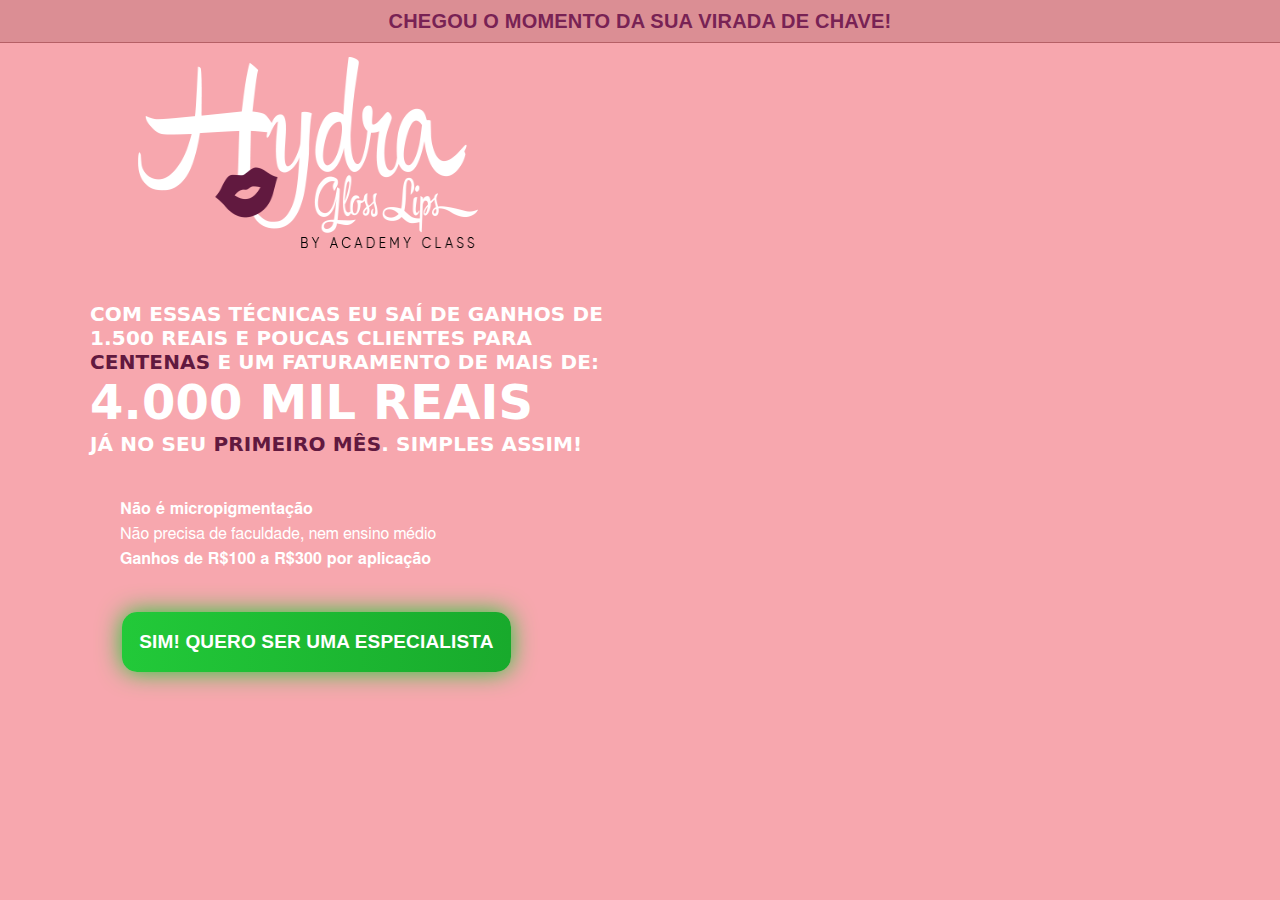
==== commit a235565d: "Add files via upload" ====
--- a/teste02/index.html
+++ b/teste02/index.html
@@ -19,14 +19,14 @@
             <div class="pure-u-1 pure-u-md-1-2">
                 <div class="pure-g">
                     <picture>
-                        <source media="(max-width:520px)" srcset="img/logo-hydra-300.png" width="300" height="147">
-                        <img class="content" src="img/logo-hydra.png" width="425" height="209" title="Hydra Gloss Lips">
+                        <source media="(max-width:520px)" srcset="img/logo-hydra-300-2.png" width="300" height="147">
+                        <img class="content" src="img/logo-hydra-2.png" width="425" height="209" title="Hydra Gloss Lips">
                     </picture>
                 </div>
                 <div class="pure-g">
-                    <h1><p class="ft20 fw600 text--uppercase">Já pensou em ser <span class="txt-bgy">a pioneira na sua cidade</span> com o procedimento que está bombando em todo o Brasil? E faturar mais de:<br>
+                    <h1><p class="ft20 fw600 text--uppercase">Com essas técnicas eu saí de ganhos de 1.500 reais e poucas clientes para <span class="txt-purple">centenas</span> e um faturamento de mais de:<br>
                         <span class="ft48">4.000 mil reais</span><br>
-                        já no seu <span class="txt-bgy">primeiro mês</span>. Simples assim!</p></h1>  
+                        já no seu <span class="txt-purple">primeiro mês</span>. Simples assim!</p></h1>  
                 </div>
                 <div class="pure-g">
                     <ul class="check">
@@ -35,12 +35,12 @@
                         <li><b>Ganhos de R$100 a R$300 por aplicação</b></li>
                     </ul>
                 </div>
-                <div class="pure-g content text--uppercase">
+                <div class="pure-g content text--uppercase linkhover">
                     <a class="content btn-green" href="#" title="Comprar agora">Sim! Quero ser uma especialista</a>
                 </div>
             </div>
             <div class="pure-u-1 pure-u-md-1-2">
-                Teste
+                <!-- ##### SEM CONTEÚDO ##### -->
             </div>
         </div>
     </div>
--- a/teste02/css/pure.css
+++ b/teste02/css/pure.css
@@ -1 +1 @@
-.col,.container{padding:0 var(--ifm-spacing-horizontal);width:100%}.markdown>h2,.markdown>h3,.markdown>h4,.markdown>h5,.markdown>h6{margin-bottom:calc(var(--ifm-heading-vertical-rhythm-bottom)*var(--ifm-leading))}table thead,table tr:nth-child(2n){background-color:var(--ifm-table-stripe-background)}a,pre code{background-color:initial}blockquote,pre{margin:0 0 var(--ifm-spacing-vertical)}.breadcrumbs__link,.button{transition-timing-function:var(--ifm-transition-timing-default)}.button,.pure-button{-webkit-user-select:none}.button,code{vertical-align:middle;white-space:nowrap}.button--outline.button--active,.button--outline:active,.button--outline:hover,:root{--ifm-button-color:var(--ifm-font-color-base-inverse)}.menu__link:hover,a{transition:color var(--ifm-transition-fast) var(--ifm-transition-timing-default)}.navbar--dark,:root{--ifm-navbar-link-hover-color:var(--ifm-color-primary)}.menu,.navbar-sidebar{overflow-x:hidden}:root,html[data-theme=dark]{--ifm-color-emphasis-500:var(--ifm-color-gray-500)}progress,sub,sup{vertical-align:initial}pre,table,textarea{overflow:auto}.pure-table,table{border-collapse:collapse}#menu a,legend{white-space:normal}#menu .pure-menu-heading:focus,#menu .pure-menu-heading:hover,#menu a{color:#999}.pure-paginator .pure-button,hr{box-sizing:initial}.clean-list,.containsTaskList_mC6p,.details_lb9f>summary,.dropdown__menu,.legal-links,.menu__list,.pure-menu-list{list-style:none}:root{--ifm-color-scheme:light;--ifm-dark-value:10%;--ifm-darker-value:15%;--ifm-darkest-value:30%;--ifm-light-value:15%;--ifm-lighter-value:30%;--ifm-lightest-value:50%;--ifm-contrast-background-value:90%;--ifm-contrast-foreground-value:70%;--ifm-contrast-background-dark-value:70%;--ifm-contrast-foreground-dark-value:90%;--ifm-color-primary:#3578e5;--ifm-color-secondary:#ebedf0;--ifm-color-success:#00a400;--ifm-color-info:#54c7ec;--ifm-color-warning:#ffba00;--ifm-color-danger:#fa383e;--ifm-color-primary-dark:#306cce;--ifm-color-primary-darker:#2d66c3;--ifm-color-primary-darkest:#2554a0;--ifm-color-primary-light:#538ce9;--ifm-color-primary-lighter:#72a1ed;--ifm-color-primary-lightest:#9abcf2;--ifm-color-primary-contrast-background:#ebf2fc;--ifm-color-primary-contrast-foreground:#102445;--ifm-color-secondary-dark:#d4d5d8;--ifm-color-secondary-darker:#c8c9cc;--ifm-color-secondary-darkest:#a4a6a8;--ifm-color-secondary-light:#eef0f2;--ifm-color-secondary-lighter:#f1f2f5;--ifm-color-secondary-lightest:#f5f6f8;--ifm-color-secondary-contrast-background:#fdfdfe;--ifm-color-secondary-contrast-foreground:#474748;--ifm-color-success-dark:#009400;--ifm-color-success-darker:#008b00;--ifm-color-success-darkest:#007300;--ifm-color-success-light:#26b226;--ifm-color-success-lighter:#4dbf4d;--ifm-color-success-lightest:#80d280;--ifm-color-success-contrast-background:#e6f6e6;--ifm-color-success-contrast-foreground:#003100;--ifm-color-info-dark:#4cb3d4;--ifm-color-info-darker:#47a9c9;--ifm-color-info-darkest:#3b8ba5;--ifm-color-info-light:#6ecfef;--ifm-color-info-lighter:#87d8f2;--ifm-color-info-lightest:#aae3f6;--ifm-color-info-contrast-background:#eef9fd;--ifm-color-info-contrast-foreground:#193c47;--ifm-color-warning-dark:#e6a700;--ifm-color-warning-darker:#d99e00;--ifm-color-warning-darkest:#b38200;--ifm-color-warning-light:#ffc426;--ifm-color-warning-lighter:#ffcf4d;--ifm-color-warning-lightest:#ffdd80;--ifm-color-warning-contrast-background:#fff8e6;--ifm-color-warning-contrast-foreground:#4d3800;--ifm-color-danger-dark:#e13238;--ifm-color-danger-darker:#d53035;--ifm-color-danger-darkest:#af272b;--ifm-color-danger-light:#fb565b;--ifm-color-danger-lighter:#fb7478;--ifm-color-danger-lightest:#fd9c9f;--ifm-color-danger-contrast-background:#ffebec;--ifm-color-danger-contrast-foreground:#4b1113;--ifm-color-white:#fff;--ifm-color-black:#000;--ifm-color-gray-0:var(--ifm-color-white);--ifm-color-gray-100:#f5f6f7;--ifm-color-gray-200:#ebedf0;--ifm-color-gray-300:#dadde1;--ifm-color-gray-400:#ccd0d5;--ifm-color-gray-500:#bec3c9;--ifm-color-gray-600:#8d949e;--ifm-color-gray-700:#606770;--ifm-color-gray-800:#444950;--ifm-color-gray-900:#1c1e21;--ifm-color-gray-1000:var(--ifm-color-black);--ifm-color-emphasis-0:var(--ifm-color-gray-0);--ifm-color-emphasis-100:var(--ifm-color-gray-100);--ifm-color-emphasis-200:var(--ifm-color-gray-200);--ifm-color-emphasis-300:var(--ifm-color-gray-300);--ifm-color-emphasis-400:var(--ifm-color-gray-400);--ifm-color-emphasis-600:var(--ifm-color-gray-600);--ifm-color-emphasis-700:var(--ifm-color-gray-700);--ifm-color-emphasis-800:var(--ifm-color-gray-800);--ifm-color-emphasis-900:var(--ifm-color-gray-900);--ifm-color-emphasis-1000:var(--ifm-color-gray-1000);--ifm-color-content:var(--ifm-color-emphasis-900);--ifm-color-content-inverse:var(--ifm-color-emphasis-0);--ifm-color-content-secondary:#525860;--ifm-background-color:transparent;--ifm-background-surface-color:var(--ifm-color-content-inverse);--ifm-global-border-width:1px;--ifm-global-radius:0.4rem;--ifm-hover-overlay:rgba(0,0,0,.05);--ifm-font-color-base:var(--ifm-color-content);--ifm-font-color-base-inverse:var(--ifm-color-content-inverse);--ifm-font-color-secondary:var(--ifm-color-content-secondary);--ifm-font-family-base:system-ui,-apple-system,Segoe UI,Roboto,Ubuntu,Cantarell,Noto Sans,sans-serif,BlinkMacSystemFont,"Segoe UI",Helvetica,Arial,sans-serif,"Apple Color Emoji","Segoe UI Emoji","Segoe UI Symbol";--ifm-font-family-monospace:SFMono-Regular,Menlo,Monaco,Consolas,"Liberation Mono","Courier New",monospace;--ifm-font-size-base:100%;--ifm-font-weight-light:300;--ifm-font-weight-normal:400;--ifm-font-weight-semibold:500;--ifm-font-weight-bold:700;--ifm-font-weight-base:var(--ifm-font-weight-normal);--ifm-line-height-base:1.65;--ifm-global-spacing:1rem;--ifm-spacing-vertical:var(--ifm-global-spacing);--ifm-spacing-horizontal:var(--ifm-global-spacing);--ifm-transition-fast:200ms;--ifm-transition-slow:400ms;--ifm-transition-timing-default:cubic-bezier(0.08,0.52,0.52,1);--ifm-global-shadow-lw:0 1px 2px 0 rgba(0,0,0,.1);--ifm-global-shadow-md:0 5px 40px rgba(0,0,0,.2);--ifm-global-shadow-tl:0 12px 28px 0 rgba(0,0,0,.2),0 2px 4px 0 rgba(0,0,0,.1);--ifm-z-index-dropdown:100;--ifm-z-index-fixed:200;--ifm-z-index-overlay:400;--ifm-container-width:1140px;--ifm-container-width-xl:1320px;--ifm-code-background:#f6f7f8;--ifm-code-border-radius:var(--ifm-global-radius);--ifm-code-font-size:90%;--ifm-code-padding-horizontal:0.1rem;--ifm-code-padding-vertical:0.1rem;--ifm-pre-background:var(--ifm-code-background);--ifm-pre-border-radius:var(--ifm-code-border-radius);--ifm-pre-color:inherit;--ifm-pre-line-height:1.45;--ifm-pre-padding:1rem;--ifm-heading-color:inherit;--ifm-heading-margin-top:0;--ifm-heading-margin-bottom:var(--ifm-spacing-vertical);--ifm-heading-font-family:var(--ifm-font-family-base);--ifm-heading-font-weight:var(--ifm-font-weight-bold);--ifm-heading-line-height:1.25;--ifm-h1-font-size:2rem;--ifm-h2-font-size:1.5rem;--ifm-h3-font-size:1.25rem;--ifm-h4-font-size:1rem;--ifm-h5-font-size:0.875rem;--ifm-h6-font-size:0.85rem;--ifm-image-alignment-padding:1.25rem;--ifm-leading-desktop:1.25;--ifm-leading:calc(var(--ifm-leading-desktop)*1rem);--ifm-list-left-padding:2rem;--ifm-list-margin:1rem;--ifm-list-item-margin:0.25rem;--ifm-list-paragraph-margin:1rem;--ifm-table-cell-padding:0.75rem;--ifm-table-background:transparent;--ifm-table-stripe-background:rgba(0,0,0,.03);--ifm-table-border-width:1px;--ifm-table-border-color:var(--ifm-color-emphasis-300);--ifm-table-head-background:inherit;--ifm-table-head-color:inherit;--ifm-table-head-font-weight:var(--ifm-font-weight-bold);--ifm-table-cell-color:inherit;--ifm-link-color:var(--ifm-color-primary);--ifm-link-decoration:none;--ifm-link-hover-color:var(--ifm-link-color);--ifm-link-hover-decoration:underline;--ifm-paragraph-margin-bottom:var(--ifm-leading);--ifm-blockquote-font-size:var(--ifm-font-size-base);--ifm-blockquote-border-left-width:2px;--ifm-blockquote-padding-horizontal:var(--ifm-spacing-horizontal);--ifm-blockquote-padding-vertical:0;--ifm-blockquote-shadow:none;--ifm-blockquote-color:var(--ifm-color-emphasis-800);--ifm-blockquote-border-color:var(--ifm-color-emphasis-300);--ifm-hr-background-color:var(--ifm-color-emphasis-500);--ifm-hr-height:1px;--ifm-hr-margin-vertical:1.5rem;--ifm-scrollbar-size:7px;--ifm-scrollbar-track-background-color:#f1f1f1;--ifm-scrollbar-thumb-background-color:silver;--ifm-scrollbar-thumb-hover-background-color:#a7a7a7;--ifm-alert-background-color:inherit;--ifm-alert-border-color:inherit;--ifm-alert-border-radius:var(--ifm-global-radius);--ifm-alert-border-width:0px;--ifm-alert-border-left-width:5px;--ifm-alert-color:var(--ifm-font-color-base);--ifm-alert-padding-horizontal:var(--ifm-spacing-horizontal);--ifm-alert-padding-vertical:var(--ifm-spacing-vertical);--ifm-alert-shadow:var(--ifm-global-shadow-lw);--ifm-avatar-intro-margin:1rem;--ifm-avatar-intro-alignment:inherit;--ifm-avatar-photo-size:3rem;--ifm-badge-background-color:inherit;--ifm-badge-border-color:inherit;--ifm-badge-border-radius:var(--ifm-global-radius);--ifm-badge-border-width:var(--ifm-global-border-width);--ifm-badge-color:var(--ifm-color-white);--ifm-badge-padding-horizontal:calc(var(--ifm-spacing-horizontal)*0.5);--ifm-badge-padding-vertical:calc(var(--ifm-spacing-vertical)*0.25);--ifm-breadcrumb-border-radius:1.5rem;--ifm-breadcrumb-spacing:0.5rem;--ifm-breadcrumb-color-active:var(--ifm-color-primary);--ifm-breadcrumb-item-background-active:var(--ifm-hover-overlay);--ifm-breadcrumb-padding-horizontal:0.8rem;--ifm-breadcrumb-padding-vertical:0.4rem;--ifm-breadcrumb-size-multiplier:1;--ifm-breadcrumb-separator:url('data:image/svg+xml;utf8,<svg xmlns="http://www.w3.org/2000/svg" x="0px" y="0px" viewBox="0 0 256 256"><g><g><polygon points="79.093,0 48.907,30.187 146.72,128 48.907,225.813 79.093,256 207.093,128"/></g></g><g></g><g></g><g></g><g></g><g></g><g></g><g></g><g></g><g></g><g></g><g></g><g></g><g></g><g></g><g></g></svg>');--ifm-breadcrumb-separator-filter:none;--ifm-breadcrumb-separator-size:0.5rem;--ifm-breadcrumb-separator-size-multiplier:1.25;--ifm-button-background-color:inherit;--ifm-button-border-color:var(--ifm-button-background-color);--ifm-button-border-width:var(--ifm-global-border-width);--ifm-button-font-weight:var(--ifm-font-weight-bold);--ifm-button-padding-horizontal:1.5rem;--ifm-button-padding-vertical:0.375rem;--ifm-button-size-multiplier:1;--ifm-button-transition-duration:var(--ifm-transition-fast);--ifm-button-border-radius:calc(var(--ifm-global-radius)*var(--ifm-button-size-multiplier));--ifm-button-group-spacing:2px;--ifm-card-background-color:var(--ifm-background-surface-color);--ifm-card-border-radius:calc(var(--ifm-global-radius)*2);--ifm-card-horizontal-spacing:var(--ifm-global-spacing);--ifm-card-vertical-spacing:var(--ifm-global-spacing);--ifm-toc-border-color:var(--ifm-color-emphasis-300);--ifm-toc-link-color:var(--ifm-color-content-secondary);--ifm-toc-padding-vertical:0.5rem;--ifm-toc-padding-horizontal:0.5rem;--ifm-dropdown-background-color:var(--ifm-background-surface-color);--ifm-dropdown-font-weight:var(--ifm-font-weight-semibold);--ifm-dropdown-link-color:var(--ifm-font-color-base);--ifm-dropdown-hover-background-color:var(--ifm-hover-overlay);--ifm-footer-background-color:var(--ifm-color-emphasis-100);--ifm-footer-color:inherit;--ifm-footer-link-color:var(--ifm-color-emphasis-700);--ifm-footer-link-hover-color:var(--ifm-color-primary);--ifm-footer-link-horizontal-spacing:0.5rem;--ifm-footer-padding-horizontal:calc(var(--ifm-spacing-horizontal)*2);--ifm-footer-padding-vertical:calc(var(--ifm-spacing-vertical)*2);--ifm-footer-title-color:inherit;--ifm-footer-logo-max-width:min(30rem,90vw);--ifm-hero-background-color:var(--ifm-background-surface-color);--ifm-hero-text-color:var(--ifm-color-emphasis-800);--ifm-menu-color:var(--ifm-color-emphasis-700);--ifm-menu-color-active:var(--ifm-color-primary);--ifm-menu-color-background-active:var(--ifm-hover-overlay);--ifm-menu-color-background-hover:var(--ifm-hover-overlay);--ifm-menu-link-padding-horizontal:0.75rem;--ifm-menu-link-padding-vertical:0.375rem;--ifm-menu-link-sublist-icon:url('data:image/svg+xml;utf8,<svg xmlns="http://www.w3.org/2000/svg" width="16px" height="16px" viewBox="0 0 24 24"><path fill="rgba(0,0,0,0.5)" d="M7.41 15.41L12 10.83l4.59 4.58L18 14l-6-6-6 6z"></path></svg>');--ifm-menu-link-sublist-icon-filter:none;--ifm-navbar-background-color:var(--ifm-background-surface-color);--ifm-navbar-height:3.75rem;--ifm-navbar-item-padding-horizontal:0.75rem;--ifm-navbar-item-padding-vertical:0.25rem;--ifm-navbar-link-color:var(--ifm-font-color-base);--ifm-navbar-link-active-color:var(--ifm-link-color);--ifm-navbar-padding-horizontal:var(--ifm-spacing-horizontal);--ifm-navbar-padding-vertical:calc(var(--ifm-spacing-vertical)*0.5);--ifm-navbar-shadow:var(--ifm-global-shadow-lw);--ifm-navbar-search-input-background-color:var(--ifm-color-emphasis-200);--ifm-navbar-search-input-color:var(--ifm-color-emphasis-800);--ifm-navbar-search-input-placeholder-color:var(--ifm-color-emphasis-500);--ifm-navbar-search-input-icon:url('data:image/svg+xml;utf8,<svg fill="currentColor" xmlns="http://www.w3.org/2000/svg" viewBox="0 0 16 16" height="16px" width="16px"><path d="M6.02945,10.20327a4.17382,4.17382,0,1,1,4.17382-4.17382A4.15609,4.15609,0,0,1,6.02945,10.20327Zm9.69195,4.2199L10.8989,9.59979A5.88021,5.88021,0,0,0,12.058,6.02856,6.00467,6.00467,0,1,0,9.59979,10.8989l4.82338,4.82338a.89729.89729,0,0,0,1.29912,0,.89749.89749,0,0,0-.00087-1.29909Z" /></svg>');--ifm-navbar-sidebar-width:83vw;--ifm-pagination-border-radius:var(--ifm-global-radius);--ifm-pagination-color-active:var(--ifm-color-primary);--ifm-pagination-font-size:1rem;--ifm-pagination-item-active-background:var(--ifm-hover-overlay);--ifm-pagination-page-spacing:0.2em;--ifm-pagination-padding-horizontal:calc(var(--ifm-spacing-horizontal)*1);--ifm-pagination-padding-vertical:calc(var(--ifm-spacing-vertical)*0.25);--ifm-pagination-nav-border-radius:var(--ifm-global-radius);--ifm-pagination-nav-color-hover:var(--ifm-color-primary);--ifm-pills-color-active:var(--ifm-color-primary);--ifm-pills-color-background-active:var(--ifm-hover-overlay);--ifm-pills-spacing:0.125rem;--ifm-tabs-color:var(--ifm-font-color-secondary);--ifm-tabs-color-active:var(--ifm-color-primary);--ifm-tabs-color-active-border:var(--ifm-tabs-color-active);--ifm-tabs-padding-horizontal:1rem;--ifm-tabs-padding-vertical:1rem;--docusaurus-progress-bar-color:var(--ifm-color-primary)}.badge--danger,.badge--info,.badge--primary,.badge--secondary,.badge--success,.badge--warning{--ifm-badge-border-color:var(--ifm-badge-background-color)}.button--link,.button--outline{--ifm-button-background-color:transparent}html{-webkit-font-smoothing:antialiased;-webkit-tap-highlight-color:transparent;text-rendering:optimizelegibility;-moz-text-size-adjust:100%;text-size-adjust:100%;background-color:var(--ifm-background-color);color:var(--ifm-font-color-base);color-scheme:var(--ifm-color-scheme);font:var(--ifm-font-size-base)/var(--ifm-line-height-base) var(--ifm-font-family-base)}.markdown li,body{word-wrap:break-word}iframe{border:0;color-scheme:auto}.container{margin:0 auto;max-width:var(--ifm-container-width)}.container--fluid{max-width:inherit}.row{display:flex;flex-wrap:wrap;margin:0 calc(var(--ifm-spacing-horizontal)*-1)}.margin-bottom--none,.margin-vert--none,.markdown>:last-child{margin-bottom:0!important}.margin-top--none,.margin-vert--none{margin-top:0!important}.row--no-gutters{margin-left:0;margin-right:0}.margin-horiz--none,.margin-right--none{margin-right:0!important}.row--no-gutters>.col{padding-left:0;padding-right:0}.row--align-top{align-items:flex-start}.row--align-bottom{align-items:flex-end}.row--align-center{align-items:center}.row--align-stretch{align-items:stretch}.row--align-baseline{align-items:baseline}.col{--ifm-col-width:100%;flex:1 0;margin-left:0;max-width:var(--ifm-col-width)}.padding-bottom--none,.padding-vert--none{padding-bottom:0!important}.padding-top--none,.padding-vert--none{padding-top:0!important}.padding-horiz--none,.padding-left--none{padding-left:0!important}.padding-horiz--none,.padding-right--none{padding-right:0!important}.col[class*=col--]{flex:0 0 var(--ifm-col-width)}.col--1{--ifm-col-width:8.33333%}.col--offset-1{margin-left:8.33333%}.col--2{--ifm-col-width:16.66667%}.col--offset-2{margin-left:16.66667%}.col--3{--ifm-col-width:25%}.col--offset-3{margin-left:25%}.col--4{--ifm-col-width:33.33333%}.col--offset-4{margin-left:33.33333%}.col--5{--ifm-col-width:41.66667%}.col--offset-5{margin-left:41.66667%}.col--6{--ifm-col-width:50%}.col--offset-6{margin-left:50%}.col--7{--ifm-col-width:58.33333%}.col--offset-7{margin-left:58.33333%}.col--8{--ifm-col-width:66.66667%}.col--offset-8{margin-left:66.66667%}.col--9{--ifm-col-width:75%}.col--offset-9{margin-left:75%}.col--10{--ifm-col-width:83.33333%}.col--offset-10{margin-left:83.33333%}.col--11{--ifm-col-width:91.66667%}.col--offset-11{margin-left:91.66667%}.col--12{--ifm-col-width:100%}.col--offset-12{margin-left:100%}.margin-horiz--none,.margin-left--none{margin-left:0!important}.margin--none{margin:0!important}.margin-bottom--xs,.margin-vert--xs{margin-bottom:.25rem!important}.margin-top--xs,.margin-vert--xs{margin-top:.25rem!important}.margin-horiz--xs,.margin-left--xs{margin-left:.25rem!important}.margin-horiz--xs,.margin-right--xs{margin-right:.25rem!important}.margin--xs{margin:.25rem!important}.margin-bottom--sm,.margin-vert--sm{margin-bottom:.5rem!important}.margin-top--sm,.margin-vert--sm{margin-top:.5rem!important}.margin-horiz--sm,.margin-left--sm{margin-left:.5rem!important}.margin-horiz--sm,.margin-right--sm{margin-right:.5rem!important}.margin--sm{margin:.5rem!important}.margin-bottom--md,.margin-vert--md{margin-bottom:1rem!important}.margin-top--md,.margin-vert--md{margin-top:1rem!important}.margin-horiz--md,.margin-left--md{margin-left:1rem!important}.margin-horiz--md,.margin-right--md{margin-right:1rem!important}.margin--md{margin:1rem!important}.margin-bottom--lg,.margin-vert--lg{margin-bottom:2rem!important}.margin-top--lg,.margin-vert--lg{margin-top:2rem!important}.margin-horiz--lg,.margin-left--lg{margin-left:2rem!important}.margin-horiz--lg,.margin-right--lg{margin-right:2rem!important}.margin--lg{margin:2rem!important}.margin-bottom--xl,.margin-vert--xl{margin-bottom:5rem!important}.margin-top--xl,.margin-vert--xl{margin-top:5rem!important}.margin-horiz--xl,.margin-left--xl{margin-left:5rem!important}.margin-horiz--xl,.margin-right--xl{margin-right:5rem!important}.margin--xl{margin:5rem!important}.padding--none{padding:0!important}.padding-bottom--xs,.padding-vert--xs{padding-bottom:.25rem!important}.padding-top--xs,.padding-vert--xs{padding-top:.25rem!important}.padding-horiz--xs,.padding-left--xs{padding-left:.25rem!important}.padding-horiz--xs,.padding-right--xs{padding-right:.25rem!important}.padding--xs{padding:.25rem!important}.padding-bottom--sm,.padding-vert--sm{padding-bottom:.5rem!important}.padding-top--sm,.padding-vert--sm{padding-top:.5rem!important}.padding-horiz--sm,.padding-left--sm{padding-left:.5rem!important}.padding-horiz--sm,.padding-right--sm{padding-right:.5rem!important}.padding--sm{padding:.5rem!important}.padding-bottom--md,.padding-vert--md{padding-bottom:1rem!important}.padding-top--md,.padding-vert--md{padding-top:1rem!important}.padding-horiz--md,.padding-left--md{padding-left:1rem!important}.padding-horiz--md,.padding-right--md{padding-right:1rem!important}.padding--md{padding:1rem!important}.padding-bottom--lg,.padding-vert--lg{padding-bottom:2rem!important}.padding-top--lg,.padding-vert--lg{padding-top:2rem!important}.padding-horiz--lg,.padding-left--lg{padding-left:2rem!important}.padding-horiz--lg,.padding-right--lg{padding-right:2rem!important}.padding--lg{padding:2rem!important}.padding-bottom--xl,.padding-vert--xl{padding-bottom:5rem!important}.padding-top--xl,.padding-vert--xl{padding-top:5rem!important}.padding-horiz--xl,.padding-left--xl{padding-left:5rem!important}.padding-horiz--xl,.padding-right--xl{padding-right:5rem!important}.padding--xl{padding:5rem!important}code{background-color:var(--ifm-code-background);border:.1rem solid rgba(0,0,0,.1);border-radius:var(--ifm-code-border-radius);font-family:var(--ifm-font-family-monospace);font-size:var(--ifm-code-font-size);padding:var(--ifm-code-padding-vertical) var(--ifm-code-padding-horizontal);padding:.2em .4em}a code{color:inherit}pre{background-color:var(--ifm-pre-background);border-radius:var(--ifm-pre-border-radius);color:var(--ifm-pre-color);font:var(--ifm-code-font-size)/var(--ifm-pre-line-height) var(--ifm-font-family-monospace);padding:var(--ifm-pre-padding)}pre code{border:none;font-size:100%;line-height:inherit;padding:0}kbd{background-color:var(--ifm-color-emphasis-0);border:1px solid var(--ifm-color-emphasis-400);border-radius:.2rem;box-shadow:inset 0 -1px 0 var(--ifm-color-emphasis-400);color:var(--ifm-color-emphasis-800);font:80% var(--ifm-font-family-monospace);padding:.15rem .3rem}h1,h2,h3,h4,h5,h6{color:var(--ifm-heading-color);font-family:var(--ifm-heading-font-family);font-weight:var(--ifm-heading-font-weight);line-height:var(--ifm-heading-line-height);margin:var(--ifm-heading-margin-top) 0 var(--ifm-heading-margin-bottom) 0}h1{font-size:var(--ifm-h1-font-size)}h2{font-size:var(--ifm-h2-font-size)}h3{font-size:var(--ifm-h3-font-size)}h4{font-size:var(--ifm-h4-font-size)}h5{font-size:var(--ifm-h5-font-size)}h6{font-size:var(--ifm-h6-font-size)}img[align=right]{padding-left:var(--image-alignment-padding)}img[align=left]{padding-right:var(--image-alignment-padding)}.markdown{--ifm-h1-vertical-rhythm-top:3;--ifm-h2-vertical-rhythm-top:2;--ifm-h3-vertical-rhythm-top:1.5;--ifm-heading-vertical-rhythm-top:1.25;--ifm-h1-vertical-rhythm-bottom:1.25;--ifm-heading-vertical-rhythm-bottom:1}.markdown:after,.markdown:before{content:"";display:table}.markdown:after{clear:both}.markdown h1:first-child{--ifm-h1-font-size:3rem;margin-bottom:calc(var(--ifm-h1-vertical-rhythm-bottom)*var(--ifm-leading))}.markdown>h2{--ifm-h2-font-size:2rem;margin-top:calc(var(--ifm-h2-vertical-rhythm-top)*var(--ifm-leading))}.markdown>h3{--ifm-h3-font-size:1.5rem;margin-top:calc(var(--ifm-h3-vertical-rhythm-top)*var(--ifm-leading))}.markdown>h4,.markdown>h5,.markdown>h6{margin-top:calc(var(--ifm-heading-vertical-rhythm-top)*var(--ifm-leading))}.markdown>p,.markdown>pre,.markdown>ul{margin-bottom:var(--ifm-leading)}.markdown li>p{margin-top:var(--ifm-list-paragraph-margin)}.markdown li+li{margin-top:var(--ifm-list-item-margin)}ol,ul{margin:0 0 var(--ifm-list-margin);padding-left:var(--ifm-list-left-padding)}ol ol,ul ol{list-style-type:lower-roman}ol ol,ol ul,ul ol,ul ul{margin:0}ol ol ol,ol ul ol,ul ol ol,ul ul ol{list-style-type:lower-alpha}table{margin-bottom:var(--ifm-spacing-vertical);display:table;width:auto}button,hr,input{overflow:visible}table thead tr{border-bottom:2px solid var(--ifm-table-border-color)}table tr{background-color:var(--ifm-table-background);border-top:var(--ifm-table-border-width) solid var(--ifm-table-border-color)}table tr:nth-child(2n){background-color:initial}table td,table th{border:var(--ifm-table-border-width) solid var(--ifm-table-border-color);padding:var(--ifm-table-cell-padding)}table th{background-color:var(--ifm-table-head-background);color:var(--ifm-table-head-color);font-weight:var(--ifm-table-head-font-weight)}table td{color:var(--ifm-table-cell-color)}strong{font-weight:var(--ifm-font-weight-bold)}a{color:var(--ifm-link-color);text-decoration:var(--ifm-link-decoration);color:#3b8bba;text-decoration:none}a:hover{color:var(--ifm-link-hover-color);text-decoration:var(--ifm-link-hover-decoration);text-decoration:none}.button:hover,.text--no-decoration,.text--no-decoration:hover,a:not([href]){text-decoration:none}p{margin:0 0 var(--ifm-paragraph-margin-bottom)}aside,h3,p{margin:1em 0}blockquote{border-left:var(--ifm-blockquote-border-left-width) solid var(--ifm-blockquote-border-color);box-shadow:var(--ifm-blockquote-shadow);color:var(--ifm-blockquote-color);font-size:var(--ifm-blockquote-font-size);padding:var(--ifm-blockquote-padding-vertical) var(--ifm-blockquote-padding-horizontal)}blockquote>:first-child{margin-top:0}blockquote>:last-child{margin-bottom:0}hr{background-color:var(--ifm-hr-background-color);border:0;height:var(--ifm-hr-height);margin:var(--ifm-hr-margin-vertical) 0;height:0}.shadow--lw{box-shadow:var(--ifm-global-shadow-lw)!important}.shadow--md{box-shadow:var(--ifm-global-shadow-md)!important}.shadow--tl{box-shadow:var(--ifm-global-shadow-tl)!important}.text--primary,.wordWrapButtonEnabled_EoeP .wordWrapButtonIcon_Bwma{color:var(--ifm-color-primary)}.text--secondary{color:var(--ifm-color-secondary)}.text--success{color:var(--ifm-color-success)}.text--info{color:var(--ifm-color-info)}.text--warning{color:var(--ifm-color-warning)}.text--danger{color:var(--ifm-color-danger)}.cols-control input,.is-code-full,.layout-item-screenshot,.remove-row,.text--center{text-align:center}.text--left{text-align:left}.text--justify{text-align:justify}.text--right{text-align:right}.text--capitalize{text-transform:capitalize}.text--lowercase{text-transform:lowercase}#menu .pure-menu-heading,.admonitionHeading_tbUL,.alert__heading,.pure-menu-heading,.text--uppercase{text-transform:uppercase}.text--light{font-weight:var(--ifm-font-weight-light)}.text--normal{font-weight:var(--ifm-font-weight-normal)}.text--semibold{font-weight:var(--ifm-font-weight-semibold)}.text--bold{font-weight:var(--ifm-font-weight-bold)}.text--italic{font-style:italic}.text--truncate{overflow:hidden;text-overflow:ellipsis;white-space:nowrap}.text--break{word-wrap:break-word!important;word-break:break-word!important}.clean-btn{background:none;border:none;color:inherit;cursor:pointer;font-family:inherit;padding:0}.alert,.alert .close{color:var(--ifm-alert-foreground-color)}.clean-list{padding-left:0}.alert--primary{--ifm-alert-background-color:var(--ifm-color-primary-contrast-background);--ifm-alert-background-color-highlight:rgba(53,120,229,.15);--ifm-alert-foreground-color:var(--ifm-color-primary-contrast-foreground);--ifm-alert-border-color:var(--ifm-color-primary-dark)}.alert--secondary{--ifm-alert-background-color:var(--ifm-color-secondary-contrast-background);--ifm-alert-background-color-highlight:rgba(235,237,240,.15);--ifm-alert-foreground-color:var(--ifm-color-secondary-contrast-foreground);--ifm-alert-border-color:var(--ifm-color-secondary-dark)}.alert--success{--ifm-alert-background-color:var(--ifm-color-success-contrast-background);--ifm-alert-background-color-highlight:rgba(0,164,0,.15);--ifm-alert-foreground-color:var(--ifm-color-success-contrast-foreground);--ifm-alert-border-color:var(--ifm-color-success-dark)}.alert--info{--ifm-alert-background-color:var(--ifm-color-info-contrast-background);--ifm-alert-background-color-highlight:rgba(84,199,236,.15);--ifm-alert-foreground-color:var(--ifm-color-info-contrast-foreground);--ifm-alert-border-color:var(--ifm-color-info-dark)}.alert--warning{--ifm-alert-background-color:var(--ifm-color-warning-contrast-background);--ifm-alert-background-color-highlight:rgba(255,186,0,.15);--ifm-alert-foreground-color:var(--ifm-color-warning-contrast-foreground);--ifm-alert-border-color:var(--ifm-color-warning-dark)}.alert--danger{--ifm-alert-background-color:var(--ifm-color-danger-contrast-background);--ifm-alert-background-color-highlight:rgba(250,56,62,.15);--ifm-alert-foreground-color:var(--ifm-color-danger-contrast-foreground);--ifm-alert-border-color:var(--ifm-color-danger-dark)}.alert{--ifm-code-background:var(--ifm-alert-background-color-highlight);--ifm-link-color:var(--ifm-alert-foreground-color);--ifm-link-hover-color:var(--ifm-alert-foreground-color);--ifm-link-decoration:underline;--ifm-tabs-color:var(--ifm-alert-foreground-color);--ifm-tabs-color-active:var(--ifm-alert-foreground-color);--ifm-tabs-color-active-border:var(--ifm-alert-border-color);background-color:var(--ifm-alert-background-color);border:var(--ifm-alert-border-width) solid var(--ifm-alert-border-color);border-left-width:var(--ifm-alert-border-left-width);border-radius:var(--ifm-alert-border-radius);box-shadow:var(--ifm-alert-shadow);padding:var(--ifm-alert-padding-vertical) var(--ifm-alert-padding-horizontal)}.alert__heading{align-items:center;display:flex;font:700 var(--ifm-h5-font-size)/var(--ifm-heading-line-height) var(--ifm-heading-font-family);margin-bottom:.5rem}.alert__icon{display:inline-flex;margin-right:.4em}.alert__icon svg{fill:var(--ifm-alert-foreground-color);stroke:var(--ifm-alert-foreground-color);stroke-width:0}.alert .close{margin:calc(var(--ifm-alert-padding-vertical)*-1) calc(var(--ifm-alert-padding-horizontal)*-1) 0 0;opacity:.75}.alert .close:focus,.alert .close:hover,.hash-link:focus,:hover>.hash-link{opacity:1}.alert a{-webkit-text-decoration-color:var(--ifm-alert-border-color);text-decoration-color:var(--ifm-alert-border-color)}.alert a:hover{text-decoration-thickness:2px}.avatar{-webkit-column-gap:var(--ifm-avatar-intro-margin);column-gap:var(--ifm-avatar-intro-margin);display:flex}.avatar__photo{border-radius:50%;display:block;height:var(--ifm-avatar-photo-size);overflow:hidden;width:var(--ifm-avatar-photo-size)}.card--full-height,.navbar__logo img{height:100%}.avatar__photo--sm{--ifm-avatar-photo-size:2rem}.avatar__photo--lg{--ifm-avatar-photo-size:4rem}.avatar__photo--xl{--ifm-avatar-photo-size:6rem}.avatar__intro{display:flex;flex:1 1;flex-direction:column;justify-content:center;text-align:var(--ifm-avatar-intro-alignment)}.badge,.breadcrumbs__item,.breadcrumbs__link,.button,.dropdown>.navbar__link:after,.pure-menu-horizontal .pure-menu-list,.pure-menu-horizontal.pure-menu-scrollable .pure-menu-list{display:inline-block}.avatar__name{font:700 var(--ifm-h4-font-size)/var(--ifm-heading-line-height) var(--ifm-font-family-base)}.avatar__subtitle{margin-top:.25rem}.avatar--vertical{--ifm-avatar-intro-alignment:center;--ifm-avatar-intro-margin:0.5rem;align-items:center;flex-direction:column}.badge{background-color:var(--ifm-badge-background-color);border:var(--ifm-badge-border-width) solid var(--ifm-badge-border-color);border-radius:var(--ifm-badge-border-radius);color:var(--ifm-badge-color);font-size:75%;font-weight:var(--ifm-font-weight-bold);line-height:1;padding:var(--ifm-badge-padding-vertical) var(--ifm-badge-padding-horizontal)}.badge--primary{--ifm-badge-background-color:var(--ifm-color-primary)}.badge--secondary{--ifm-badge-background-color:var(--ifm-color-secondary);color:var(--ifm-color-black)}.breadcrumbs__link,.button.button--secondary.button--outline:not(.button--active):not(:hover){color:var(--ifm-font-color-base)}.badge--success{--ifm-badge-background-color:var(--ifm-color-success)}.badge--info{--ifm-badge-background-color:var(--ifm-color-info)}.badge--warning{--ifm-badge-background-color:var(--ifm-color-warning)}.badge--danger{--ifm-badge-background-color:var(--ifm-color-danger)}.breadcrumbs{margin-bottom:0;padding-left:0}.breadcrumbs__item:not(:last-child):after{background:var(--ifm-breadcrumb-separator) center;content:" ";display:inline-block;-webkit-filter:var(--ifm-breadcrumb-separator-filter);filter:var(--ifm-breadcrumb-separator-filter);height:calc(var(--ifm-breadcrumb-separator-size)*var(--ifm-breadcrumb-size-multiplier)*var(--ifm-breadcrumb-separator-size-multiplier));margin:0 var(--ifm-breadcrumb-spacing);opacity:.5;width:calc(var(--ifm-breadcrumb-separator-size)*var(--ifm-breadcrumb-size-multiplier)*var(--ifm-breadcrumb-separator-size-multiplier))}.breadcrumbs__item--active .breadcrumbs__link{background:var(--ifm-breadcrumb-item-background-active);color:var(--ifm-breadcrumb-color-active)}.breadcrumbs__link{border-radius:var(--ifm-breadcrumb-border-radius);font-size:calc(1rem*var(--ifm-breadcrumb-size-multiplier));padding:calc(var(--ifm-breadcrumb-padding-vertical)*var(--ifm-breadcrumb-size-multiplier)) calc(var(--ifm-breadcrumb-padding-horizontal)*var(--ifm-breadcrumb-size-multiplier));transition-duration:var(--ifm-transition-fast);transition-property:background,color}.breadcrumbs__link:link:hover,.breadcrumbs__link:visited:hover,area.breadcrumbs__link[href]:hover{background:var(--ifm-breadcrumb-item-background-active);text-decoration:none}.breadcrumbs__link:-webkit-any-link:hover{background:var(--ifm-breadcrumb-item-background-active);text-decoration:none}.breadcrumbs__link:any-link:hover{background:var(--ifm-breadcrumb-item-background-active);text-decoration:none}.breadcrumbs--sm{--ifm-breadcrumb-size-multiplier:0.8}.breadcrumbs--lg{--ifm-breadcrumb-size-multiplier:1.2}.button{background-color:var(--ifm-button-background-color);border:var(--ifm-button-border-width) solid var(--ifm-button-border-color);border-radius:var(--ifm-button-border-radius);cursor:pointer;font-size:calc(.875rem*var(--ifm-button-size-multiplier));font-weight:var(--ifm-button-font-weight);line-height:1.5;padding:calc(var(--ifm-button-padding-vertical)*var(--ifm-button-size-multiplier)) calc(var(--ifm-button-padding-horizontal)*var(--ifm-button-size-multiplier));text-align:center;transition-duration:var(--ifm-button-transition-duration);transition-property:color,background,border-color;user-select:none}.button,.button:hover{color:var(--ifm-button-color)}.button--outline{--ifm-button-color:var(--ifm-button-border-color)}.button--outline:hover{--ifm-button-background-color:var(--ifm-button-border-color)}.button--link{--ifm-button-border-color:transparent;color:var(--ifm-link-color);text-decoration:var(--ifm-link-decoration)}.button--link.button--active,.button--link:active,.button--link:hover{color:var(--ifm-link-hover-color);text-decoration:var(--ifm-link-hover-decoration)}.button.disabled,.button:disabled,.button[disabled]{opacity:.65;pointer-events:none}.button--sm{--ifm-button-size-multiplier:0.8}.button--lg{--ifm-button-size-multiplier:1.35}.button--block{display:block;width:100%}.button.button--secondary{color:var(--ifm-color-gray-900)}:where(.button--primary){--ifm-button-background-color:var(--ifm-color-primary);--ifm-button-border-color:var(--ifm-color-primary)}:where(.button--primary):not(.button--outline):hover{--ifm-button-background-color:var(--ifm-color-primary-dark);--ifm-button-border-color:var(--ifm-color-primary-dark)}.button--primary.button--active,.button--primary:active{--ifm-button-background-color:var(--ifm-color-primary-darker);--ifm-button-border-color:var(--ifm-color-primary-darker)}:where(.button--secondary){--ifm-button-background-color:var(--ifm-color-secondary);--ifm-button-border-color:var(--ifm-color-secondary)}:where(.button--secondary):not(.button--outline):hover{--ifm-button-background-color:var(--ifm-color-secondary-dark);--ifm-button-border-color:var(--ifm-color-secondary-dark)}.button--secondary.button--active,.button--secondary:active{--ifm-button-background-color:var(--ifm-color-secondary-darker);--ifm-button-border-color:var(--ifm-color-secondary-darker)}:where(.button--success){--ifm-button-background-color:var(--ifm-color-success);--ifm-button-border-color:var(--ifm-color-success)}:where(.button--success):not(.button--outline):hover{--ifm-button-background-color:var(--ifm-color-success-dark);--ifm-button-border-color:var(--ifm-color-success-dark)}.button--success.button--active,.button--success:active{--ifm-button-background-color:var(--ifm-color-success-darker);--ifm-button-border-color:var(--ifm-color-success-darker)}:where(.button--info){--ifm-button-background-color:var(--ifm-color-info);--ifm-button-border-color:var(--ifm-color-info)}:where(.button--info):not(.button--outline):hover{--ifm-button-background-color:var(--ifm-color-info-dark);--ifm-button-border-color:var(--ifm-color-info-dark)}.button--info.button--active,.button--info:active{--ifm-button-background-color:var(--ifm-color-info-darker);--ifm-button-border-color:var(--ifm-color-info-darker)}:where(.button--warning){--ifm-button-background-color:var(--ifm-color-warning);--ifm-button-border-color:var(--ifm-color-warning)}:where(.button--warning):not(.button--outline):hover{--ifm-button-background-color:var(--ifm-color-warning-dark);--ifm-button-border-color:var(--ifm-color-warning-dark)}.button--warning.button--active,.button--warning:active{--ifm-button-background-color:var(--ifm-color-warning-darker);--ifm-button-border-color:var(--ifm-color-warning-darker)}:where(.button--danger){--ifm-button-background-color:var(--ifm-color-danger);--ifm-button-border-color:var(--ifm-color-danger)}:where(.button--danger):not(.button--outline):hover{--ifm-button-background-color:var(--ifm-color-danger-dark);--ifm-button-border-color:var(--ifm-color-danger-dark)}.button--danger.button--active,.button--danger:active{--ifm-button-background-color:var(--ifm-color-danger-darker);--ifm-button-border-color:var(--ifm-color-danger-darker)}.button-group{display:inline-flex;gap:var(--ifm-button-group-spacing)}.button-group>.button:not(:first-child){border-bottom-left-radius:0;border-top-left-radius:0}.button-group>.button:not(:last-child){border-bottom-right-radius:0;border-top-right-radius:0}.button-group--block{display:flex;justify-content:stretch}.button-group--block>.button{flex-grow:1}.card{background-color:var(--ifm-card-background-color);border-radius:var(--ifm-card-border-radius);box-shadow:var(--ifm-global-shadow-lw);display:flex;flex-direction:column;overflow:hidden}.card__image{padding-top:var(--ifm-card-vertical-spacing)}.card__image:first-child{padding-top:0}.card__body,.card__footer,.card__header{padding:var(--ifm-card-vertical-spacing) var(--ifm-card-horizontal-spacing)}.card__body:not(:last-child),.card__footer:not(:last-child),.card__header:not(:last-child){padding-bottom:0}.card__body>:last-child,.card__footer>:last-child,.card__header>:last-child{margin-bottom:0}.card__footer{margin-top:auto}.table-of-contents{font-size:.8rem;margin-bottom:0;padding:var(--ifm-toc-padding-vertical) 0}.table-of-contents,.table-of-contents ul{list-style:none;padding-left:var(--ifm-toc-padding-horizontal)}.table-of-contents li{margin:var(--ifm-toc-padding-vertical) var(--ifm-toc-padding-horizontal)}.table-of-contents__left-border{border-left:1px solid var(--ifm-toc-border-color)}.table-of-contents__link{color:var(--ifm-toc-link-color);display:block}.table-of-contents__link--active,.table-of-contents__link--active code,.table-of-contents__link:hover,.table-of-contents__link:hover code{color:var(--ifm-color-primary);text-decoration:none}.close{color:var(--ifm-color-black);float:right;font-size:1.5rem;font-weight:var(--ifm-font-weight-bold);line-height:1;opacity:.5;padding:1rem;transition:opacity var(--ifm-transition-fast) var(--ifm-transition-timing-default)}.close:hover{opacity:.7}.close:focus,.theme-code-block-highlighted-line .codeLineNumber_Tfdd:before{opacity:.8}.dropdown{display:inline-flex;font-weight:var(--ifm-dropdown-font-weight);position:relative;vertical-align:top}.dropdown--hoverable:hover .dropdown__menu,.dropdown--show .dropdown__menu{opacity:1;pointer-events:all;-webkit-transform:translateY(-1px);transform:translateY(-1px);visibility:visible}.dropdown--right .dropdown__menu{left:inherit;right:0}.dropdown--nocaret .navbar__link:after{content:none!important}.dropdown__menu{background-color:var(--ifm-dropdown-background-color);border-radius:var(--ifm-global-radius);box-shadow:var(--ifm-global-shadow-md);left:0;max-height:80vh;min-width:10rem;opacity:0;overflow-y:auto;padding:.5rem;pointer-events:none;position:absolute;top:calc(100% - var(--ifm-navbar-item-padding-vertical) + .3rem);-webkit-transform:translateY(-.625rem);transform:translateY(-.625rem);transition-duration:var(--ifm-transition-fast);transition-property:opacity,transform,visibility,-webkit-transform;transition-timing-function:var(--ifm-transition-timing-default);visibility:hidden;z-index:var(--ifm-z-index-dropdown)}.menu__caret,.menu__link,.menu__list-item-collapsible{border-radius:.25rem;transition:background var(--ifm-transition-fast) var(--ifm-transition-timing-default)}.dropdown__link{border-radius:.25rem;color:var(--ifm-dropdown-link-color);display:block;font-size:.875rem;margin-top:.2rem;padding:.25rem .5rem;white-space:nowrap}.dropdown__link--active,.dropdown__link:hover{background-color:var(--ifm-dropdown-hover-background-color);color:var(--ifm-dropdown-link-color);text-decoration:none}.dropdown__link--active,.dropdown__link--active:hover{--ifm-dropdown-link-color:var(--ifm-link-color)}.dropdown>.navbar__link:after{border-color:currentcolor transparent;border-style:solid;border-width:.4em .4em 0;content:"";margin-left:.3em;position:relative;top:2px;-webkit-transform:translateY(-50%);transform:translateY(-50%)}.footer{background-color:var(--ifm-footer-background-color);color:var(--ifm-footer-color);padding:var(--ifm-footer-padding-vertical) var(--ifm-footer-padding-horizontal)}.footer--dark{--ifm-footer-background-color:#303846;--ifm-footer-color:var(--ifm-footer-link-color);--ifm-footer-link-color:var(--ifm-color-secondary);--ifm-footer-title-color:var(--ifm-color-white)}.footer__links{margin-bottom:1rem}.footer__link-item{color:var(--ifm-footer-link-color);line-height:2}.footer__link-item:hover{color:var(--ifm-footer-link-hover-color)}.footer__link-separator{margin:0 var(--ifm-footer-link-horizontal-spacing)}.footer__logo{margin-top:1rem;max-width:var(--ifm-footer-logo-max-width)}.pure-img,img,legend{max-width:100%}.footer__title{color:var(--ifm-footer-title-color);font:700 var(--ifm-h4-font-size)/var(--ifm-heading-line-height) var(--ifm-font-family-base);margin-bottom:var(--ifm-heading-margin-bottom)}.menu,.navbar__link{font-weight:var(--ifm-font-weight-semibold)}.footer__item,.layout-item-head,.legal-license{margin-top:0}.admonitionContent_S0QG>:last-child,.collapsibleContent_i85q>:last-child,.footer__items,.marketing .content{margin-bottom:0}.hero{align-items:center;background-color:var(--ifm-hero-background-color);color:var(--ifm-hero-text-color)}.hero--primary{--ifm-hero-background-color:var(--ifm-color-primary);--ifm-hero-text-color:var(--ifm-font-color-base-inverse)}.hero--dark{--ifm-hero-background-color:#303846;--ifm-hero-text-color:var(--ifm-color-white)}.hero__title{font-size:3rem}.hero__subtitle{font-size:1.5rem}.menu__list{margin:0;padding-left:0}.menu__caret,.menu__link{padding:var(--ifm-menu-link-padding-vertical) var(--ifm-menu-link-padding-horizontal)}.menu__list .menu__list{flex:0 0 100%;margin-top:.25rem;padding-left:var(--ifm-menu-link-padding-horizontal)}.menu__list-item:not(:first-child){margin-top:.25rem}.menu__list-item--collapsed .menu__list{height:0;overflow:hidden}.details_lb9f[data-collapsed=false].isBrowser_bmU9>summary:before,.details_lb9f[open]:not(.isBrowser_bmU9)>summary:before,.menu__list-item--collapsed .menu__caret:before,.menu__list-item--collapsed .menu__link--sublist:after{-webkit-transform:rotate(90deg);transform:rotate(90deg)}.menu__list-item-collapsible{display:flex;flex-wrap:wrap;position:relative}.menu__caret:hover,.menu__link:hover,.menu__list-item-collapsible--active,.menu__list-item-collapsible:hover{background:var(--ifm-menu-color-background-hover)}.menu__list-item-collapsible .menu__link--active,.menu__list-item-collapsible .menu__link:hover{background:none!important}.menu__caret,.menu__link{align-items:center;display:flex}.menu__link{color:var(--ifm-menu-color);flex:1;line-height:1.25}.menu__link:hover{color:var(--ifm-menu-color);text-decoration:none}.menu__link--sublist-caret:after{background:var(--ifm-menu-link-sublist-icon) 50%/2rem 2rem;content:"";-webkit-filter:var(--ifm-menu-link-sublist-icon-filter);filter:var(--ifm-menu-link-sublist-icon-filter);height:1.25rem;margin-left:auto;min-width:1.25rem;-webkit-transform:rotate(180deg);transform:rotate(180deg);transition:-webkit-transform var(--ifm-transition-fast) linear;transition:transform var(--ifm-transition-fast) linear;transition:transform var(--ifm-transition-fast) linear,-webkit-transform var(--ifm-transition-fast) linear;width:1.25rem}.menu__link--active,.menu__link--active:hover{color:var(--ifm-menu-color-active)}.navbar__brand,.navbar__link{color:var(--ifm-navbar-link-color)}.menu__link--active:not(.menu__link--sublist){background-color:var(--ifm-menu-color-background-active)}.menu__caret:before{background:var(--ifm-menu-link-sublist-icon) 50%/2rem 2rem;content:"";-webkit-filter:var(--ifm-menu-link-sublist-icon-filter);filter:var(--ifm-menu-link-sublist-icon-filter);height:1.25rem;-webkit-transform:rotate(180deg);transform:rotate(180deg);transition:-webkit-transform var(--ifm-transition-fast) linear;transition:transform var(--ifm-transition-fast) linear;transition:transform var(--ifm-transition-fast) linear,-webkit-transform var(--ifm-transition-fast) linear;width:1.25rem}.navbar--dark,html[data-theme=dark]{--ifm-menu-link-sublist-icon-filter:invert(100%) sepia(94%) saturate(17%) hue-rotate(223deg) brightness(104%) contrast(98%)}.navbar{background-color:var(--ifm-navbar-background-color);box-shadow:var(--ifm-navbar-shadow);height:var(--ifm-navbar-height);padding:var(--ifm-navbar-padding-vertical) var(--ifm-navbar-padding-horizontal)}.navbar,.navbar>.container,.navbar>.container-fluid{display:flex}.navbar--fixed-top{position:-webkit-sticky;position:sticky;top:0;z-index:var(--ifm-z-index-fixed)}.navbar-sidebar,.navbar-sidebar__backdrop{position:fixed;top:0;transition-timing-function:ease-in-out;visibility:hidden;left:0;bottom:0;opacity:0}.navbar__inner{display:flex;flex-wrap:wrap;justify-content:space-between;width:100%}.navbar__brand{align-items:center;display:flex;margin-right:1rem;min-width:0}.navbar__brand:hover{color:var(--ifm-navbar-link-hover-color);text-decoration:none}.navbar__title{flex:1 1 auto}.navbar__toggle{display:none;margin-right:.5rem}.navbar__logo{flex:0 0 auto;height:2rem;margin-right:.5rem}.navbar__items{align-items:center;display:flex;flex:1;min-width:0}.navbar__items--center{flex:0 0 auto}.code pre,.navbar__items--center .navbar__brand{margin:0}.navbar__items--center+.navbar__items--right{flex:1}.navbar__items--right{flex:0 0 auto;justify-content:flex-end}.navbar__items--right>:last-child{padding-right:0}.navbar__item{display:inline-block;padding:var(--ifm-navbar-item-padding-vertical) var(--ifm-navbar-item-padding-horizontal)}#nprogress,.navbar__item.dropdown .navbar__link:not([href]){pointer-events:none}.navbar__link--active,.navbar__link:hover{color:var(--ifm-navbar-link-hover-color);text-decoration:none}.navbar--dark,.navbar--primary{--ifm-menu-color:var(--ifm-color-gray-300);--ifm-navbar-link-color:var(--ifm-color-gray-100);--ifm-navbar-search-input-background-color:hsla(0,0%,100%,.1);--ifm-navbar-search-input-placeholder-color:hsla(0,0%,100%,.5);color:var(--ifm-color-white)}.navbar--dark{--ifm-navbar-background-color:#242526;--ifm-menu-color-background-active:hsla(0,0%,100%,.05);--ifm-navbar-search-input-color:var(--ifm-color-white)}.navbar--primary{--ifm-navbar-background-color:var(--ifm-color-primary);--ifm-navbar-link-hover-color:var(--ifm-color-white);--ifm-menu-color-active:var(--ifm-color-white);--ifm-navbar-search-input-color:var(--ifm-color-emphasis-500)}.navbar__search-input{-webkit-appearance:none;appearance:none;background:var(--ifm-navbar-search-input-background-color) var(--ifm-navbar-search-input-icon) no-repeat .75rem center/1rem 1rem;border:none;border-radius:2rem;color:var(--ifm-navbar-search-input-color);cursor:text;display:inline-block;font-size:.9rem;height:2rem;padding:0 .5rem 0 2.25rem;width:12.5rem}.navbar__search-input::-webkit-input-placeholder{color:var(--ifm-navbar-search-input-placeholder-color)}.navbar__search-input::placeholder{color:var(--ifm-navbar-search-input-placeholder-color)}.navbar-sidebar{background-color:var(--ifm-navbar-background-color);box-shadow:var(--ifm-global-shadow-md);-webkit-transform:translate3d(-100%,0,0);transform:translate3d(-100%,0,0);transition-duration:.25s;transition-property:opacity,visibility,transform,-webkit-transform;width:var(--ifm-navbar-sidebar-width)}.navbar-sidebar--show .navbar-sidebar,.navbar-sidebar--show .navbar-sidebar__backdrop{opacity:1;visibility:visible}.navbar-sidebar--show .navbar-sidebar{-webkit-transform:translateZ(0);transform:translateZ(0)}.navbar-sidebar__backdrop{background-color:rgba(0,0,0,.6);right:0;transition-duration:.1s;transition-property:opacity,visibility}.navbar-sidebar__brand{align-items:center;box-shadow:var(--ifm-navbar-shadow);display:flex;flex:1;height:var(--ifm-navbar-height);padding:var(--ifm-navbar-padding-vertical) var(--ifm-navbar-padding-horizontal)}.navbar-sidebar__items{display:flex;height:calc(100% - var(--ifm-navbar-height));-webkit-transform:translateZ(0);transform:translateZ(0);transition:-webkit-transform var(--ifm-transition-fast) ease-in-out;transition:transform var(--ifm-transition-fast) ease-in-out;transition:transform var(--ifm-transition-fast) ease-in-out,-webkit-transform var(--ifm-transition-fast) ease-in-out}.navbar-sidebar__items--show-secondary{-webkit-transform:translate3d(calc((var(--ifm-navbar-sidebar-width))*-1),0,0);transform:translate3d(calc((var(--ifm-navbar-sidebar-width))*-1),0,0)}.navbar-sidebar__item{flex-shrink:0;padding:.5rem;width:calc(var(--ifm-navbar-sidebar-width))}.navbar-sidebar__back{background:var(--ifm-menu-color-background-active);font-size:15px;font-weight:var(--ifm-button-font-weight);margin:0 0 .2rem -.5rem;padding:.6rem 1.5rem;position:relative;text-align:left;top:-.5rem;width:calc(100% + 1rem)}.navbar-sidebar__close{display:flex;margin-left:auto}.pagination{-webkit-column-gap:var(--ifm-pagination-page-spacing);column-gap:var(--ifm-pagination-page-spacing);display:flex;font-size:var(--ifm-pagination-font-size);padding-left:0}.pagination--sm{--ifm-pagination-font-size:0.8rem;--ifm-pagination-padding-horizontal:0.8rem;--ifm-pagination-padding-vertical:0.2rem}.pagination--lg{--ifm-pagination-font-size:1.2rem;--ifm-pagination-padding-horizontal:1.2rem;--ifm-pagination-padding-vertical:0.3rem}.pagination__item{display:inline-flex}.pagination__item>span{padding:var(--ifm-pagination-padding-vertical)}.pagination__item--active .pagination__link{color:var(--ifm-pagination-color-active)}.pagination__item--active .pagination__link,.pagination__item:not(.pagination__item--active):hover .pagination__link{background:var(--ifm-pagination-item-active-background)}.pagination__item--disabled,.pagination__item[disabled]{opacity:.25;pointer-events:none}.pagination__link{border-radius:var(--ifm-pagination-border-radius);color:var(--ifm-font-color-base);display:inline-block;padding:var(--ifm-pagination-padding-vertical) var(--ifm-pagination-padding-horizontal);transition:background var(--ifm-transition-fast) var(--ifm-transition-timing-default)}.pagination__link:hover{text-decoration:none}.pagination-nav{grid-gap:var(--ifm-spacing-horizontal);display:grid;gap:var(--ifm-spacing-horizontal);grid-template-columns:repeat(2,1fr)}.pagination-nav__link{border:1px solid var(--ifm-color-emphasis-300);border-radius:var(--ifm-pagination-nav-border-radius);display:block;height:100%;line-height:var(--ifm-heading-line-height);padding:var(--ifm-global-spacing);transition:border-color var(--ifm-transition-fast) var(--ifm-transition-timing-default)}.img_ev3q,.pure-form select[multiple],.pure-img{height:auto}.pagination-nav__link:hover{border-color:var(--ifm-pagination-nav-color-hover);text-decoration:none}.pagination-nav__link--next{grid-column:2/3;text-align:right}.header,.legal,.pure-button,.pure-table caption{text-align:center}.pagination-nav__label{font-size:var(--ifm-h4-font-size);font-weight:var(--ifm-heading-font-weight);word-break:break-word}.pagination-nav__link--prev .pagination-nav__label:before{content:"« "}.pagination-nav__link--next .pagination-nav__label:after{content:" »"}.pagination-nav__sublabel{color:var(--ifm-color-content-secondary);font-size:var(--ifm-h5-font-size);font-weight:var(--ifm-font-weight-semibold);margin-bottom:.25rem}.pills__item,.tabs{font-weight:var(--ifm-font-weight-bold)}.pills{display:flex;gap:var(--ifm-pills-spacing);padding-left:0}.pills__item{border-radius:.5rem;cursor:pointer;display:inline-block;padding:.25rem 1rem;transition:background var(--ifm-transition-fast) var(--ifm-transition-timing-default)}.pills__item--active{color:var(--ifm-pills-color-active)}.pills__item--active,.pills__item:not(.pills__item--active):hover{background:var(--ifm-pills-color-background-active)}.pills--block{justify-content:stretch}.pills--block .pills__item{flex-grow:1;text-align:center}.tabs{color:var(--ifm-tabs-color);display:flex;margin-bottom:0;overflow-x:auto;padding-left:0}.tabs__item{border-bottom:3px solid transparent;border-radius:var(--ifm-global-radius);cursor:pointer;display:inline-flex;padding:var(--ifm-tabs-padding-vertical) var(--ifm-tabs-padding-horizontal);transition:background-color var(--ifm-transition-fast) var(--ifm-transition-timing-default)}.tabs__item--active{border-bottom-color:var(--ifm-tabs-color-active-border);border-bottom-left-radius:0;border-bottom-right-radius:0;color:var(--ifm-tabs-color-active)}.tabs__item:hover{background-color:var(--ifm-hover-overlay)}.tabs--block{justify-content:stretch}.tabs--block .tabs__item{flex-grow:1;justify-content:center}html[data-theme=dark]{--ifm-color-scheme:dark;--ifm-color-emphasis-0:var(--ifm-color-gray-1000);--ifm-color-emphasis-100:var(--ifm-color-gray-900);--ifm-color-emphasis-200:var(--ifm-color-gray-800);--ifm-color-emphasis-300:var(--ifm-color-gray-700);--ifm-color-emphasis-400:var(--ifm-color-gray-600);--ifm-color-emphasis-600:var(--ifm-color-gray-400);--ifm-color-emphasis-700:var(--ifm-color-gray-300);--ifm-color-emphasis-800:var(--ifm-color-gray-200);--ifm-color-emphasis-900:var(--ifm-color-gray-100);--ifm-color-emphasis-1000:var(--ifm-color-gray-0);--ifm-background-color:#1b1b1d;--ifm-background-surface-color:#242526;--ifm-hover-overlay:hsla(0,0%,100%,.05);--ifm-color-content:#e3e3e3;--ifm-color-content-secondary:#fff;--ifm-breadcrumb-separator-filter:invert(64%) sepia(11%) saturate(0%) hue-rotate(149deg) brightness(99%) contrast(95%);--ifm-code-background:hsla(0,0%,100%,.1);--ifm-scrollbar-track-background-color:#444;--ifm-scrollbar-thumb-background-color:#686868;--ifm-scrollbar-thumb-hover-background-color:#7a7a7a;--ifm-table-stripe-background:hsla(0,0%,100%,.07);--ifm-toc-border-color:var(--ifm-color-emphasis-200);--ifm-color-primary-contrast-background:#102445;--ifm-color-primary-contrast-foreground:#ebf2fc;--ifm-color-secondary-contrast-background:#474748;--ifm-color-secondary-contrast-foreground:#fdfdfe;--ifm-color-success-contrast-background:#003100;--ifm-color-success-contrast-foreground:#e6f6e6;--ifm-color-info-contrast-background:#193c47;--ifm-color-info-contrast-foreground:#eef9fd;--ifm-color-warning-contrast-background:#4d3800;--ifm-color-warning-contrast-foreground:#fff8e6;--ifm-color-danger-contrast-background:#4b1113;--ifm-color-danger-contrast-foreground:#ffebec}#nprogress .bar{background:var(--docusaurus-progress-bar-color);height:2px;left:0;position:fixed;top:0;width:100%;z-index:1031}#nprogress .peg{box-shadow:0 0 10px var(--docusaurus-progress-bar-color),0 0 5px var(--docusaurus-progress-bar-color);height:100%;opacity:1;position:absolute;right:0;-webkit-transform:rotate(3deg) translateY(-4px);transform:rotate(3deg) translateY(-4px);width:100px}.pure-button:focus,body:not(.navigation-with-keyboard) :not(input):focus{outline:0}#docusaurus-base-url-issue-banner-container,.pure-button-hidden,[hidden],template{display:none}html{-webkit-text-size-adjust:100%;line-height:1.15}.download-link,.pure-menu-item .pure-menu-item,.pure-menu-scrollable .pure-menu-list,details,main{display:block}h1{font-size:2em;margin:.67em 0}code,kbd,pre,samp{font-size:1em}abbr[title]{border-bottom:none;text-decoration:underline;-webkit-text-decoration:underline dotted;text-decoration:underline dotted}b,strong{font-weight:bolder}code,kbd,samp{font-family:monospace,monospace}small{font-size:80%}sub,sup{font-size:75%;line-height:0;position:relative}sub{bottom:-.25em}sup{top:-.5em}img{border-style:none}button,input,optgroup,select,textarea{font-family:inherit;font-size:100%;line-height:1.15;margin:0}.admonitionHeading_tbUL code,button,select{text-transform:none}[type=button],[type=reset],[type=submit],button{-webkit-appearance:button}[type=button]::-moz-focus-inner,[type=reset]::-moz-focus-inner,[type=submit]::-moz-focus-inner,button::-moz-focus-inner{border-style:none;padding:0}[type=button]:-moz-focusring,[type=reset]:-moz-focusring,[type=submit]:-moz-focusring,button:-moz-focusring{outline:ButtonText dotted 1px}fieldset{padding:.35em .75em .625em}[type=checkbox],[type=radio],legend{padding:0;box-sizing:border-box}legend{color:inherit;display:table}[type=number]::-webkit-inner-spin-button,[type=number]::-webkit-outer-spin-button{height:auto}[type=search]{-webkit-appearance:textfield;outline-offset:-2px}[type=search]::-webkit-search-decoration{-webkit-appearance:none}::-webkit-file-upload-button{-webkit-appearance:button;font:inherit}summary{display:list-item}.hidden,[hidden]{display:none!important}.pure-img{display:block}.pure-g{text-rendering:optimizespeed;align-content:flex-start;display:flex;flex-flow:row wrap;font-family:FreeSans,Arimo,Droid Sans,Helvetica,Arial,sans-serif;}.opera-only :-o-prefocus,.pure-g{word-spacing:-.43em}.pure-u,.pure-u-1,.pure-u-1-1,.pure-u-1-12,.pure-u-1-2,.pure-u-1-24,.pure-u-1-3,.pure-u-1-4,.pure-u-1-5,.pure-u-1-6,.pure-u-1-8,.pure-u-10-24,.pure-u-11-12,.pure-u-11-24,.pure-u-12-24,.pure-u-13-24,.pure-u-14-24,.pure-u-15-24,.pure-u-16-24,.pure-u-17-24,.pure-u-18-24,.pure-u-19-24,.pure-u-2-24,.pure-u-2-3,.pure-u-2-5,.pure-u-20-24,.pure-u-21-24,.pure-u-22-24,.pure-u-23-24,.pure-u-24-24,.pure-u-3-24,.pure-u-3-4,.pure-u-3-5,.pure-u-3-8,.pure-u-4-24,.pure-u-4-5,.pure-u-5-12,.pure-u-5-24,.pure-u-5-5,.pure-u-5-6,.pure-u-5-8,.pure-u-6-24,.pure-u-7-12,.pure-u-7-24,.pure-u-7-8,.pure-u-8-24,.pure-u-9-24{text-rendering:auto;display:inline-block;letter-spacing:normal;vertical-align:top;word-spacing:normal}.pure-u-1-24{width:4.1667%}.pure-u-1-12,.pure-u-2-24{width:8.3333%}.pure-u-1-8,.pure-u-3-24{width:12.5%}.pure-u-1-6,.pure-u-4-24{width:16.6667%}.pure-u-1-5{width:20%}.pure-u-5-24{width:20.8333%}.pure-form .pure-input-1-4,.pure-u-1-4,.pure-u-6-24{width:25%}.pure-u-7-24{width:29.1667%}.pure-u-1-3,.pure-u-8-24{width:33.3333%}.pure-u-3-8,.pure-u-9-24{width:37.5%}.pure-u-2-5{width:40%}.pure-u-10-24,.pure-u-5-12{width:41.6667%}.pure-u-11-24{width:45.8333%}.pure-form .pure-input-1-2,.pure-u-1-2,.pure-u-12-24,.sample-button .button-h{width:50%}.pure-u-13-24{width:54.1667%}.pure-u-14-24,.pure-u-7-12{width:58.3333%}.pure-u-3-5{width:60%}.pure-u-15-24,.pure-u-5-8{width:62.5%}.pure-u-16-24,.pure-u-2-3{width:66.6667%}.pure-u-17-24{width:70.8333%}.pure-form .pure-input-3-4,.pure-u-18-24,.pure-u-3-4{width:75%}.pure-u-19-24{width:79.1667%}.pure-u-4-5{width:80%}.pure-u-20-24,.pure-u-5-6{width:83.3333%}.pure-u-21-24,.pure-u-7-8{width:87.5%}.pure-u-11-12,.pure-u-22-24{width:91.6667%}.pure-u-23-24{width:95.8333%}.mq-key,.mq-value,.pure-form .pure-input-1,.pure-u-1,.pure-u-1-1,.pure-u-24-24,.pure-u-5-5,.sample-button .pure-button{width:100%}.pure-button::-moz-focus-inner{border:0;padding:0}.pure-button-group{text-rendering:optimizespeed;letter-spacing:-.31em}.opera-only :-o-prefocus,.pure-button-group{word-spacing:-.43em}.pure-button{-webkit-user-drag:none;box-sizing:border-box;cursor:pointer;display:inline-block;line-height:normal;user-select:none;vertical-align:middle;white-space:nowrap;background-color:#e6e6e6;border:transparent;border-radius:2px;color:rgba(0,0,0,.8);font-size:100%;padding:.5em 1em;text-decoration:none}.pure-button-hover,.pure-button:focus,.pure-button:hover{background-image:linear-gradient(transparent,rgba(0,0,0,.05) 40%,rgba(0,0,0,.1))}.pure-button-active,.pure-button:active{border-color:#000;box-shadow:inset 0 0 0 1px rgba(0,0,0,.15),inset 0 0 6px rgba(0,0,0,.2)}.pure-button-disabled,.pure-button-disabled:active,.pure-button-disabled:focus,.pure-button-disabled:hover,.pure-button[disabled]{background-image:none;border:none;box-shadow:none;cursor:not-allowed;opacity:.4;pointer-events:none}.pure-button-primary,.pure-button-selected,a.pure-button-primary,a.pure-button-selected{background-color:#0078e7;color:#fff}.pure-button-group .pure-button{text-rendering:auto;letter-spacing:normal;vertical-align:top;word-spacing:normal;border-radius:0;border-right:1px solid rgba(0,0,0,.2);margin:0}.pure-button-group .pure-button:first-child{border-bottom-left-radius:2px;border-top-left-radius:2px}.pure-button-group .pure-button:last-child{border-bottom-right-radius:2px;border-right:none;border-top-right-radius:2px}.pure-form input[type=color],.pure-form input[type=date],.pure-form input[type=datetime-local],.pure-form input[type=datetime],.pure-form input[type=email],.pure-form input[type=month],.pure-form input[type=number],.pure-form input[type=password],.pure-form input[type=search],.pure-form input[type=tel],.pure-form input[type=text],.pure-form input[type=time],.pure-form input[type=url],.pure-form input[type=week],.pure-form select,.pure-form textarea{border:1px solid #ccc;border-radius:4px;box-shadow:inset 0 1px 3px #ddd;box-sizing:border-box;display:inline-block;padding:.5em .6em;vertical-align:middle}.pure-form input:not([type]){border:1px solid #ccc;border-radius:4px;box-shadow:inset 0 1px 3px #ddd;box-sizing:border-box;display:inline-block;padding:.5em .6em}.pure-form input[type=color]{padding:.2em .5em}.pure-form input:not([type]):focus,.pure-form input[type=color]:focus,.pure-form input[type=date]:focus,.pure-form input[type=datetime-local]:focus,.pure-form input[type=datetime]:focus,.pure-form input[type=email]:focus,.pure-form input[type=month]:focus,.pure-form input[type=number]:focus,.pure-form input[type=password]:focus,.pure-form input[type=search]:focus,.pure-form input[type=tel]:focus,.pure-form input[type=text]:focus,.pure-form input[type=time]:focus,.pure-form input[type=url]:focus,.pure-form input[type=week]:focus,.pure-form select:focus,.pure-form textarea:focus{border-color:#129fea;outline:0}.pure-form input[type=checkbox]:focus,.pure-form input[type=file]:focus,.pure-form input[type=radio]:focus{outline:#129fea auto 1px}.pure-form .pure-checkbox,.pure-form .pure-radio{display:block;margin:.5em 0}.pure-form input:not([type])[disabled],.pure-form input[type=color][disabled],.pure-form input[type=date][disabled],.pure-form input[type=datetime-local][disabled],.pure-form input[type=datetime][disabled],.pure-form input[type=email][disabled],.pure-form input[type=month][disabled],.pure-form input[type=number][disabled],.pure-form input[type=password][disabled],.pure-form input[type=search][disabled],.pure-form input[type=tel][disabled],.pure-form input[type=text][disabled],.pure-form input[type=time][disabled],.pure-form input[type=url][disabled],.pure-form input[type=week][disabled],.pure-form select[disabled],.pure-form textarea[disabled]{background-color:#eaeded;color:#cad2d3;cursor:not-allowed}.pure-form input[readonly],.pure-form select[readonly],.pure-form textarea[readonly]{background-color:#eee;border-color:#ccc;color:#777}.pure-form input:focus:invalid,.pure-form select:focus:invalid,.pure-form textarea:focus:invalid{border-color:#e9322d;color:#b94a48}.pure-form input[type=checkbox]:focus:invalid:focus,.pure-form input[type=file]:focus:invalid:focus,.pure-form input[type=radio]:focus:invalid:focus{outline-color:#e9322d}.pure-form select{background-color:#fff;border:1px solid #ccc;height:2.25em}.pure-form label{margin:.5em 0 .2em}.pure-form fieldset{border:0;margin:0;padding:.35em 0 .75em}.pure-form legend{border-bottom:1px solid #e5e5e5;color:#333;display:block;margin-bottom:.3em;padding:.3em 0;width:100%}.pure-form-stacked input:not([type]),.pure-form-stacked input[type=color],.pure-form-stacked input[type=date],.pure-form-stacked input[type=datetime-local],.pure-form-stacked input[type=datetime],.pure-form-stacked input[type=email],.pure-form-stacked input[type=file],.pure-form-stacked input[type=month],.pure-form-stacked input[type=number],.pure-form-stacked input[type=password],.pure-form-stacked input[type=search],.pure-form-stacked input[type=tel],.pure-form-stacked input[type=text],.pure-form-stacked input[type=time],.pure-form-stacked input[type=url],.pure-form-stacked input[type=week],.pure-form-stacked label,.pure-form-stacked select,.pure-form-stacked textarea{display:block;margin:.25em 0}.pure-form-aligned input,.pure-form-aligned select,.pure-form-aligned textarea,.pure-form-message-inline,.pure-menu-horizontal .pure-menu-heading,.pure-menu-horizontal .pure-menu-item,.pure-menu-horizontal .pure-menu-separator{display:inline-block;vertical-align:middle}.pure-form-aligned textarea{vertical-align:top}.pure-form-aligned .pure-control-group{margin-bottom:.5em}.pure-form-aligned .pure-control-group label{display:inline-block;margin:0 1em 0 0;text-align:right;vertical-align:middle;width:10em}.pure-form-aligned .pure-controls{margin:1.5em 0 0 11em}.pure-form .pure-input-rounded,.pure-form input.pure-input-rounded{border-radius:2em;padding:.5em 1em}.pure-form .pure-group fieldset{margin-bottom:10px}.pure-form .pure-group input,.pure-form .pure-group textarea{border-radius:0;display:block;margin:0 0 -1px;padding:10px;position:relative;top:-1px}#layout,:not(.containsTaskList_mC6p>li)>.containsTaskList_mC6p{padding-left:0}.pure-form .pure-group input:focus,.pure-form .pure-group textarea:focus{z-index:3}.pure-form .pure-group input:first-child,.pure-form .pure-group textarea:first-child{border-radius:4px 4px 0 0;margin:0;top:1px}.pure-form .pure-group input:first-child:last-child,.pure-form .pure-group textarea:first-child:last-child{border-radius:4px;margin:0;top:1px}.pure-form .pure-group input:last-child,.pure-form .pure-group textarea:last-child{border-radius:0 0 4px 4px;margin:0;top:-2px}.pure-form .pure-group button{margin:.35em 0}.pure-form .pure-input-2-3{width:66%}.pure-form .pure-input-1-3{width:33%}.pure-form-message-inline{color:#666;font-size:.875em;padding-left:.3em}.pure-form-message{color:#666;display:block;font-size:.875em}*,.pure-menu,:after,:before{box-sizing:border-box}.pure-menu-fixed{left:0;position:fixed;top:0;z-index:3}.pure-menu-item,.pure-menu-list{position:relative}.pure-menu-list{margin:0;padding:0}.pure-menu-item{height:100%;margin:0;padding:0}.pure-menu-heading,.pure-menu-link{display:block;text-decoration:none;white-space:nowrap}.pure-menu-horizontal{white-space:nowrap;width:100%}.pure-menu-children{display:none;left:100%;margin:0;padding:0;position:absolute;top:0;z-index:3}.pure-menu-horizontal .pure-menu-children{left:0;top:auto;width:inherit}.pure-menu-active>.pure-menu-children,.pure-menu-allow-hover:hover>.pure-menu-children{display:block;position:absolute}.pure-menu-has-children>.pure-menu-link:after{content:"\25B8";font-size:small;padding-left:.5em}.pure-menu-horizontal .pure-menu-has-children>.pure-menu-link:after{content:"\25BE"}.pure-menu-scrollable{overflow-x:hidden;overflow-y:scroll}.pure-menu-horizontal.pure-menu-scrollable{overflow-x:auto;overflow-y:hidden;padding:.5em 0;white-space:nowrap}.pure-menu-horizontal .pure-menu-children .pure-menu-separator,.pure-menu-separator{background-color:#ccc;height:1px;margin:.3em 0}.pure-menu-children,body{background-color:#fff}.pure-menu-horizontal .pure-menu-separator{height:1.3em;margin:0 .3em;width:1px}.pure-menu-horizontal .pure-menu-children .pure-menu-separator{display:block;width:auto}.pure-menu-heading{color:#565d64}.pure-menu-link,body{color:#777}.pure-menu-heading,.pure-menu-link,.pure-table td,.pure-table th{padding:.5em 1em}.header,.l-box{padding:1em}.pure-menu-disabled{opacity:.5}.pure-menu-disabled .pure-menu-link:hover{background-color:initial;cursor:default}.pure-menu-active>.pure-menu-link,.pure-menu-link:focus,.pure-menu-link:hover{background-color:#eee}.pure-menu-selected>.pure-menu-link,.pure-menu-selected>.pure-menu-link:visited{color:#000}.pure-table{border:1px solid #cbcbcb;border-spacing:0;empty-cells:show}.pure-table caption{color:#000;font:italic 85%/1 arial,sans-serif;padding:1em 0}.legal,body{line-height:1.6}.pure-table td,.pure-table th{border-bottom-width:0;border-left:1px solid #cbcbcb;border-right-width:0;border-top-width:0;font-size:inherit;margin:0;overflow:visible}.pure-table thead{background-color:#e0e0e0;color:#000;text-align:left;vertical-align:bottom}.pure-table td{background-color:initial}.pure-table-odd td,.pure-table-striped tr:nth-child(2n-1) td{background-color:#f2f2f2}.pure-table-bordered td{border-bottom:1px solid #cbcbcb}.pure-table-bordered tbody>tr:last-child>td,.pure-table-horizontal tbody>tr:last-child>td{border-bottom-width:0}.pure-table-horizontal td,.pure-table-horizontal th{border-width:0 0 1px;border-bottom:1px solid #cbcbcb}.pure-g [class*=pure-u],button,html,input,select,textarea{font-family:Helvetica,Arial,sans-serif;letter-spacing:.01em}body{margin:0;min-width:320px}h1,h2,h3,h4,h5,h6{color:#4b4b4b;font-weight:700}h3{font-size:1.25em}h4{font-size:1.125em}a:visited{color:#265778}dt{font-weight:700}dd{margin:0 0 10px}aside{background:#1f8dd6;border-radius:3px;color:#fff;padding:.3em 1em}aside a,aside a:visited{color:#a9e2ff}#layout{position:relative}#layout.active #menu{left:160px;width:160px}.is-code-full .code,.is-code-full code,.l-wrap{margin-left:auto;margin-right:auto}.content .l-wrap{margin-left:-1em;margin-right:-1em}.header{background:#fff;border-bottom:1px solid #eee;font-family:Raleway,Helvetica Neue,Helvetica,Arial,sans-serif;letter-spacing:.05em;margin:0 auto;max-width:768px}.header h1{font-size:300%}.header h1,.header h2{font-weight:100;margin:0}.header h2{color:#666;font-size:125%;letter-spacing:-.02em;line-height:1.5}.content{margin-left:auto;margin-right:auto;max-width:768px;padding-left:1em;padding-right:1em}.content .content-subhead{color:#888;font-weight:300;margin:2em 0 1em;position:relative}.content .content-spaced{line-height:1.8}.content .content-quote{border-left:5px solid #ddd;color:#666;font-family:Georgia,serif;font-style:italic;line-height:1.8;padding-left:1.5em}.grids-example [class*=pure-u],.grids-unit .grids-unit-width{font-family:Consolas,Liberation Mono,Courier,monospace}.content-link{background:url([data-uri]) 50%/20px 20px no-repeat;display:block;height:100%;position:absolute;right:0;top:0;width:20px}.footer,code,pre{background:#fafafa}#menu,.menu-link{left:0;position:fixed;top:0}code,pre{color:#333;font-family:Consolas,Courier,monospace}.content p code{font-size:90%}.code{border-color:#eee;border-style:solid;border-width:1px 0;margin-left:-1em;margin-right:-1em;overflow-x:auto}.code code{word-wrap:normal;background:none;font-size:95%;padding:0;white-space:pre}.code-wrap code{word-wrap:break-word;white-space:pre-wrap}.example .code{margin-top:1em}.footer{border-top:1px solid #eee;font-size:87.5%;margin-top:3.4286em;padding:1.1429em}.legal{margin:0 auto}.legal-links{margin-bottom:0;padding:0}.legal-copyright{margin-bottom:0;margin-top:0}#layout,#menu,.menu-link{transition:.2s ease-out}#layout.active .menu-link{left:160px}#menu{background:#191818;bottom:0;margin-left:-160px;overflow-y:auto;width:160px;z-index:1000}#menu a{border:none;padding:.625em 1em}#menu .pure-menu-open{background:0 0;border:0}#menu .pure-menu ul{background:0 0;border:none;display:block}#menu .pure-menu .menu-item-divided,#menu .pure-menu ul{border-top:1px solid #333}#menu .pure-menu-list li .pure-menu-link:focus,#menu .pure-menu-list li .pure-menu-link:hover{background:#333}.menu-link{background:rgba(0,0,0,.7);display:block;font-size:11px;height:4em;padding:1em;width:4em;z-index:10}.menu-link:focus,.menu-link:hover{background:#000}.menu-link span{display:block;margin-top:.9em;position:relative}.menu-link span,.menu-link span:after,.menu-link span:before{background-color:#fff;height:.2em;pointer-events:none;transition:.4s;width:100%}.menu-link span:after,.menu-link span:before{content:" ";position:absolute;top:-.55em}.menu-link span:after{top:.55em}.menu-link.active span{background:0 0}.menu-link.active span:before{-webkit-transform:rotate(45deg) translate(.5em,.4em);transform:rotate(45deg) translate(.5em,.4em)}.menu-link.active span:after{-webkit-transform:rotate(-45deg) translate(.4em,-.3em);transform:rotate(-45deg) translate(.4em,-.3em)}#menu .pure-menu-heading{color:#fff;font-size:125%;font-weight:300;letter-spacing:.1em;margin-top:0;padding:.5em .8em}#menu .pure-menu-item .active{background:#1f8dd6;color:#fff}#menu li.pure-menu-item .active:focus,#menu li.pure-menu-item .active:hover,.size-chart-base{background:#1f8dd6}.pure-img-responsive{height:auto;max-width:100%}.pure-button{font-family:inherit}.notice,a.pure-button-primary{color:#fff}.notice{background-color:#61b842}.muted{color:#ccc}.table-responsive{margin-bottom:1em;margin-left:-1em;margin-right:-1em;overflow-x:auto}.table-responsive table{border-left-width:0;border-right-width:0;min-width:35.5em;width:100%}.table-responsive .mq-table{min-width:44em;width:100%}.mq-table th.highlight{background-color:#ffea85}.mq-table td.highlight{background-color:#fffae5}.mq-table td.highlight code,.mq-table th.highlight code{background:#fffff3}.mq-table-mq code{font-size:.875em}.grids-example{background:#fafafa;border-bottom:1px solid #ddd;margin:2em auto}.is-code-full code{display:inline-block;max-width:768px}.grids-unit{margin:.25em 0;padding-left:4.5em}.grids-unit-width{line-height:2em;margin-left:-4.5em;padding-right:.5em;text-align:right;vertical-align:initial;width:4em}.grids-unit-details{background:#fafafa;position:relative}.grids-unit-classnames{left:.5em;position:absolute}.grids-unit-classname{margin-right:1em}.grids-unit-classname code{background:none;margin:0;padding:0}.grids-unit-bar{background:#eee;height:2em}.buttonGroup__atx button,.codeBlockContainer_Ckt0{background:var(--prism-background-color);color:var(--prism-color)}.grids .grids-example [class*=pure-u]{border-width:1px 0 0;font-family:Helvetica,Arial,sans-serif;padding:0;text-align:left}.codeBlockContainer_Ckt0{border-radius:var(--ifm-code-border-radius);box-shadow:var(--ifm-global-shadow-lw);margin-bottom:var(--ifm-leading)}.codeBlockContent_biex{border-radius:inherit;direction:ltr;position:relative}.codeBlockTitle_Ktv7{border-bottom:1px solid var(--ifm-color-emphasis-300);border-top-left-radius:inherit;border-top-right-radius:inherit;font-size:var(--ifm-code-font-size);font-weight:500;padding:.75rem var(--ifm-pre-padding)}.codeBlock_bY9V{--ifm-pre-background:var(--prism-background-color);margin:0;padding:0}.codeBlockTitle_Ktv7+.codeBlockContent_biex .codeBlock_bY9V{border-top-left-radius:0;border-top-right-radius:0}.codeBlockStandalone_MEMb,.layout-item-modules{padding:0}.codeBlockLines_e6Vv{float:left;font:inherit;min-width:100%;padding:var(--ifm-pre-padding)}.codeBlockLinesWithNumbering_o6Pm{display:table;padding:var(--ifm-pre-padding) 0}.buttonGroup__atx{-webkit-column-gap:.2rem;column-gap:.2rem;display:flex;position:absolute;right:calc(var(--ifm-pre-padding)/2);top:calc(var(--ifm-pre-padding)/2)}.buttonGroup__atx button{align-items:center;border:1px solid var(--ifm-color-emphasis-300);border-radius:var(--ifm-global-radius);display:flex;line-height:0;opacity:0;padding:.4rem;transition:opacity .2s ease-in-out}.buttonGroup__atx button:focus-visible,.buttonGroup__atx button:hover{opacity:1!important}.theme-code-block:hover .buttonGroup__atx button{opacity:.4}:where(:root){--docusaurus-highlighted-code-line-bg:#484d5b}:where([data-theme=dark]){--docusaurus-highlighted-code-line-bg:#646464}.theme-code-block-highlighted-line{background-color:var(--docusaurus-highlighted-code-line-bg);display:block;margin:0 calc(var(--ifm-pre-padding)*-1);padding:0 var(--ifm-pre-padding)}.codeLine_lJS_{counter-increment:a;display:table-row}.codeLineNumber_Tfdd{background:var(--ifm-pre-background);display:table-cell;left:0;padding:0 var(--ifm-pre-padding);position:-webkit-sticky;position:sticky;text-align:right;width:1%}.controls,.hero,.sample-button,a.size-chart-item{text-align:center}.codeLineNumber_Tfdd:before{content:counter(a);opacity:.4}.codeLineContent_feaV{padding-right:var(--ifm-pre-padding)}.theme-code-block:hover .copyButtonCopied_obH4{opacity:1!important}.copyButtonIcons_eSgA{height:1.125rem;position:relative;width:1.125rem}.copyButtonIcon_y97N,.copyButtonSuccessIcon_LjdS{fill:currentColor;height:inherit;left:0;opacity:inherit;position:absolute;top:0;transition:.15s;width:inherit}.copyButtonSuccessIcon_LjdS{color:#00d600;left:50%;opacity:0;top:50%;-webkit-transform:translate(-50%,-50%) scale(.33);transform:translate(-50%,-50%) scale(.33)}.copyButtonCopied_obH4 .copyButtonIcon_y97N{opacity:0;-webkit-transform:scale(.33);transform:scale(.33)}.copyButtonCopied_obH4 .copyButtonSuccessIcon_LjdS{opacity:1;-webkit-transform:translate(-50%,-50%) scale(1);transform:translate(-50%,-50%) scale(1);transition-delay:75ms}.wordWrapButtonIcon_Bwma{height:1.2rem;width:1.2rem}.details_lb9f{--docusaurus-details-summary-arrow-size:0.38rem;--docusaurus-details-transition:transform 200ms ease;--docusaurus-details-decoration-color:grey}.details_lb9f>summary{cursor:pointer;padding-left:1rem;position:relative}.details_lb9f>summary::-webkit-details-marker{display:none}.details_lb9f>summary:before{border-color:transparent transparent transparent var(--docusaurus-details-decoration-color);border-style:solid;border-width:var(--docusaurus-details-summary-arrow-size);content:"";left:0;position:absolute;top:.45rem;-webkit-transform:rotate(0);transform:rotate(0);-webkit-transform-origin:calc(var(--docusaurus-details-summary-arrow-size)/2) 50%;transform-origin:calc(var(--docusaurus-details-summary-arrow-size)/2) 50%;transition:var(--docusaurus-details-transition)}.collapsibleContent_i85q{border-top:1px solid var(--docusaurus-details-decoration-color);margin-top:1rem;padding-top:1rem}.details_b_Ee{--docusaurus-details-decoration-color:var(--ifm-alert-border-color);--docusaurus-details-transition:transform var(--ifm-transition-fast) ease;border:1px solid var(--ifm-alert-border-color);margin:0 0 var(--ifm-spacing-vertical)}.anchorWithStickyNavbar_LWe7{scroll-margin-top:calc(var(--ifm-navbar-height) + .5rem)}.anchorWithHideOnScrollNavbar_WYt5{scroll-margin-top:.5rem}.hash-link{opacity:0;padding-left:.5rem;transition:opacity var(--ifm-transition-fast);-webkit-user-select:none;user-select:none}.hash-link:before{content:"#"}.admonition_LlT9,.grid-input,.grid-output{margin-bottom:1em}.admonitionHeading_tbUL{font:var(--ifm-heading-font-weight) var(--ifm-h5-font-size)/var(--ifm-heading-line-height) var(--ifm-heading-font-family);margin-bottom:.3rem}.admonitionIcon_kALy{display:inline-block;margin-right:.4em;vertical-align:middle}.admonitionIcon_kALy svg{fill:var(--ifm-alert-foreground-color);display:inline-block;height:1.6em;width:1.6em}.tableOfContents_bqdL{max-height:calc(100vh - var(--ifm-navbar-height) - 2rem);overflow-y:auto;position:-webkit-sticky;position:sticky;top:calc(var(--ifm-navbar-height) + 1rem)}.mdxPageWrapper_j9I6{justify-content:center}.layout-item{border-top:1px solid #eee;margin-top:2em;padding-top:2em}.layout-item-module{font-size:.875em;margin-right:.5714em}.layout-item-module-base a{border-left:3px solid #0e90d2}.layout-item-module-grids a{border-left:3px solid #8058a5}.layout-item-module-forms a{border-left:3px solid #5eb95e}.layout-item-module-buttons a{border-left:3px solid #dd514c}.layout-item-module-tables a{border-left:3px solid #f37b1d}.layout-item-module-menus a{border-left:3px solid #fad232}.layout-item-module a:link,.layout-item-module a:visited{color:#4b4b4b;display:block;line-height:1.75;padding:0 .5714em;text-transform:capitalize}.layout-item-content .pure-button{margin-right:5px}.hero{display:block;padding:0}.hero-titles{font-family:Raleway,Helvetica Neue,Helvetica,Arial,sans-serif;margin:2em auto;max-width:768px;padding:0 1em}.hero-titles .logo{margin:40px 0;max-width:419px;width:80%}.hero-site{color:#1f8dd6;font-size:400%;font-weight:200;margin:0}.hero-tagline{color:#666;font-size:150%;font-weight:200;line-height:1.5;margin:0 0 1em}a.button-cta,a.button-secondary{margin:.25em}a.button-cta{background:#1f8dd6;border:1px solid #1f8dd6;color:#fff}a.button-secondary{background:#fff;border:1px solid #ddd;color:#666}.size-chart{font-size:87.5%;line-height:1.4;margin-bottom:2em;width:100%}a.size-chart-item{color:#fff;display:block;padding:1.45em 0;text-decoration:none;text-transform:capitalize}.size-chart-label{display:inline-block;-webkit-transform:rotate(-90deg);-moz-transform:rotate(-90deg);-ms-transform:rotate(-90deg);-o-transform:rotate(-90deg)}.size-chart-size{display:none}.size-chart-base .size-chart-size{color:#67c2f0}.size-chart-grids{background:#8058a5}.size-chart-grids .size-chart-size{color:#c883ff}.size-chart-forms{background:#5eb95e}.size-chart-forms .size-chart-size{color:#a1f089}.size-chart-buttons{background:#dd514c}.size-chart-buttons .size-chart-size{color:#eca49a}.size-chart-menus{background:#fad232}.size-chart-menus .size-chart-size{color:#fff086}.size-chart-tables{background:#f37b1d}.size-chart-tables .size-chart-label{margin-left:-.5em}.size-chart-tables .size-chart-size{color:#ffbe81}.marketing{border-bottom:1px solid #eee;margin-bottom:1em;margin-top:1em;padding-bottom:2em}.marketing-customize{border-bottom:0;margin-bottom:0;padding-bottom:0}.marketing-header{font-weight:400}.marketing-diagram{margin:2em auto}.sample-buttons{margin:1em auto;padding:0 .5em}.sample-button{padding:.5em}.button-a{background:#e1f2fa;color:#5992aa}.button-b{background:#fcebbd;color:#af9540}.button-c,.button-d,.button-e{border-radius:8px}.button-f,.button-g,.button-h{border-radius:20px}.button-c{background:#333;color:#fff}.button-d{background:#d3eda3;color:#72962e}.button-e{background:#f5ab9e;color:#8c3a2b}.button-f{background:#ddaeff;color:#8156a7}.button-g{background:#f57b00;color:#ffca95}.button-h{background:#008ed4;color:#fff}.pure-form label{font-size:100%}.grids-example{border-top:0}.grid-tabs{margin:0;padding:3em 0 0}.grid-output-download{font-size:1.2em}.grid-tab-link,.grid-tab-link:visited{border:1px solid transparent;color:#666;cursor:pointer;display:inline-block;font-size:.8em;font-weight:700;padding:1em;transition:.1s}.download-link,.grid-output-tabs .grid-tab-link,.grid-output-tabs .grid-tab-link:visited{padding-left:1em;padding-right:1em}.grid-tab-link-selected,.grid-tab-link-selected:visited{border:1px solid;border-color:#ccc #ccc transparent;border-top-left-radius:3px;border-top-right-radius:3px}.grid-content{border:1px solid #ccc;border-radius:0 3px 3px;overflow-y:hidden;padding:.5em}.pure-form input[invalid],.remove-mq{border:1px solid #e53535}.grid-panel{left:-9999px;position:absolute;top:-9999px}.grid-panel-selected{position:static}.grid-output .code{margin:0;overflow-y:scroll}#css .code,#css-old-ie .code{max-height:35em}.offset-1-12{margin-left:8.33%}#media-query-table{margin-bottom:1em;width:100%}#media-query-table td{padding:.3em}.media-query-table-example{display:none;font-size:.875em;font-weight:400}.media-query-table-example code{background:none;color:inherit;padding:0}.controls{margin-top:1em}#options .cols-control label,#options .prefix-control label{width:8.75em}.remove-mq{background:#fff;box-shadow:none;color:#e53535;font-weight:500;margin-top:.25em;padding:.25em .5em;transition:background .1s}.remove-mq:active,.remove-mq:hover{background:#f97272;box-shadow:none;color:#fff}.grids-example [class*=pure-u]{border:1px solid #ddd;border-bottom:none;border-right:none;padding:1em 0;text-align:center}.invalid-message{color:#b94a48;font-size:90%}@media screen and (min-width:30em){.size-chart-tables .size-chart-label{margin-left:0}}@media screen and (min-width:35.5em){.legal-license{margin:0;text-align:left}.legal-copyright,.legal-links,.legal-links li{margin:0;text-align:right}.hero{margin-bottom:3em}.pure-u-sm-1,.pure-u-sm-1-1,.pure-u-sm-24-24,.pure-u-sm-5-5,.sample-button .button-h{width:100%}.pure-u-sm-1,.pure-u-sm-1-1,.pure-u-sm-1-12,.pure-u-sm-1-2,.pure-u-sm-1-24,.pure-u-sm-1-3,.pure-u-sm-1-4,.pure-u-sm-1-5,.pure-u-sm-1-6,.pure-u-sm-1-8,.pure-u-sm-10-24,.pure-u-sm-11-12,.pure-u-sm-11-24,.pure-u-sm-12-24,.pure-u-sm-13-24,.pure-u-sm-14-24,.pure-u-sm-15-24,.pure-u-sm-16-24,.pure-u-sm-17-24,.pure-u-sm-18-24,.pure-u-sm-19-24,.pure-u-sm-2-24,.pure-u-sm-2-3,.pure-u-sm-2-5,.pure-u-sm-20-24,.pure-u-sm-21-24,.pure-u-sm-22-24,.pure-u-sm-23-24,.pure-u-sm-24-24,.pure-u-sm-3-24,.pure-u-sm-3-4,.pure-u-sm-3-5,.pure-u-sm-3-8,.pure-u-sm-4-24,.pure-u-sm-4-5,.pure-u-sm-5-12,.pure-u-sm-5-24,.pure-u-sm-5-5,.pure-u-sm-5-6,.pure-u-sm-5-8,.pure-u-sm-6-24,.pure-u-sm-7-12,.pure-u-sm-7-24,.pure-u-sm-7-8,.pure-u-sm-8-24,.pure-u-sm-9-24{text-rendering:auto;display:inline-block;letter-spacing:normal;vertical-align:top;word-spacing:normal}.pure-u-sm-1-24{width:4.1667%}.pure-u-sm-1-12,.pure-u-sm-2-24{width:8.3333%}.pure-u-sm-1-8,.pure-u-sm-3-24{width:12.5%}.pure-u-sm-1-6,.pure-u-sm-4-24{width:16.6667%}.pure-u-sm-1-5{width:20%}.pure-u-sm-5-24{width:20.8333%}.pure-u-sm-1-4,.pure-u-sm-6-24{width:25%}.pure-u-sm-7-24{width:29.1667%}.pure-u-sm-1-3,.pure-u-sm-8-24{width:33.3333%}.pure-u-sm-3-8,.pure-u-sm-9-24{width:37.5%}.pure-u-sm-2-5{width:40%}.pure-u-sm-10-24,.pure-u-sm-5-12{width:41.6667%}.pure-u-sm-11-24{width:45.8333%}.pure-u-sm-1-2,.pure-u-sm-12-24{width:50%}.pure-u-sm-13-24{width:54.1667%}.pure-u-sm-14-24,.pure-u-sm-7-12{width:58.3333%}.pure-u-sm-3-5{width:60%}.pure-u-sm-15-24,.pure-u-sm-5-8{width:62.5%}.pure-u-sm-16-24,.pure-u-sm-2-3{width:66.6667%}.pure-u-sm-17-24{width:70.8333%}.pure-u-sm-18-24,.pure-u-sm-3-4{width:75%}.pure-u-sm-19-24{width:79.1667%}.pure-u-sm-4-5{width:80%}.pure-u-sm-20-24,.pure-u-sm-5-6{width:83.3333%}.pure-u-sm-21-24,.pure-u-sm-7-8{width:87.5%}.pure-u-sm-11-12,.pure-u-sm-22-24{width:91.6667%}.pure-u-sm-23-24{width:95.8333%}}@media screen and (min-width:48em){.l-wrap,.l-wrap .content{padding-left:1em;padding-right:1em}.content .l-wrap{margin-left:-2em;margin-right:-2em}.content,.header{padding-left:2em;padding-right:2em}.header h1{font-size:320%}.header h2{font-size:128%}.content p{font-size:1.125em}.code,.table-responsive table{border-left-width:1px;border-right-width:1px}.code,.table-responsive{margin-left:auto;margin-right:auto}.hero-titles{padding:0 2em}.hero-titles .logo{height:auto;width:419px}.hero-site{font-size:720%}.hero-tagline{font-size:220%}a.button-cta,a.button-secondary{font-size:125%}.size-chart{font-size:100%}a.size-chart-item{padding:.5em;text-align:left}.size-chart-label{-webkit-transform:none;-moz-transform:none;-ms-transform:none;-o-transform:none}.media-query-table-example,.size-chart-size{display:block}.marketing-header{font-size:150%}.l-wrap .sample-buttons{padding:0 .5em}.controls{text-align:left}.grid-content{padding:1em}.grid-tab-link{font-size:1em}.invalid-message{padding-top:.625em}.grid-output-download{font-size:1.5em}.pure-u-md-1,.pure-u-md-1-1,.pure-u-md-1-12,.pure-u-md-1-2,.pure-u-md-1-24,.pure-u-md-1-3,.pure-u-md-1-4,.pure-u-md-1-5,.pure-u-md-1-6,.pure-u-md-1-8,.pure-u-md-10-24,.pure-u-md-11-12,.pure-u-md-11-24,.pure-u-md-12-24,.pure-u-md-13-24,.pure-u-md-14-24,.pure-u-md-15-24,.pure-u-md-16-24,.pure-u-md-17-24,.pure-u-md-18-24,.pure-u-md-19-24,.pure-u-md-2-24,.pure-u-md-2-3,.pure-u-md-2-5,.pure-u-md-20-24,.pure-u-md-21-24,.pure-u-md-22-24,.pure-u-md-23-24,.pure-u-md-24-24,.pure-u-md-3-24,.pure-u-md-3-4,.pure-u-md-3-5,.pure-u-md-3-8,.pure-u-md-4-24,.pure-u-md-4-5,.pure-u-md-5-12,.pure-u-md-5-24,.pure-u-md-5-5,.pure-u-md-5-6,.pure-u-md-5-8,.pure-u-md-6-24,.pure-u-md-7-12,.pure-u-md-7-24,.pure-u-md-7-8,.pure-u-md-8-24,.pure-u-md-9-24{text-rendering:auto;display:inline-block;letter-spacing:normal;vertical-align:top;word-spacing:normal}.pure-u-md-1-24{width:4.1667%}.pure-u-md-1-12,.pure-u-md-2-24{width:8.3333%}.pure-u-md-1-8,.pure-u-md-3-24{width:12.5%}.pure-u-md-1-6,.pure-u-md-4-24{width:16.6667%}.pure-u-md-1-5{width:20%}.pure-u-md-5-24{width:20.8333%}.pure-u-md-1-4,.pure-u-md-6-24{width:25%}.pure-u-md-7-24{width:29.1667%}.pure-u-md-1-3,.pure-u-md-8-24{width:33.3333%}.pure-u-md-3-8,.pure-u-md-9-24{width:37.5%}.pure-u-md-2-5{width:40%}.pure-u-md-10-24,.pure-u-md-5-12{width:41.6667%}.pure-u-md-11-24{width:45.8333%}.pure-u-md-1-2,.pure-u-md-12-24{width:50%}.pure-u-md-13-24{width:54.1667%}.pure-u-md-14-24,.pure-u-md-7-12{width:58.3333%}.pure-u-md-3-5{width:60%}.pure-u-md-15-24,.pure-u-md-5-8{width:62.5%}.pure-u-md-16-24,.pure-u-md-2-3{width:66.6667%}.pure-u-md-17-24{width:70.8333%}.pure-u-md-18-24,.pure-u-md-3-4{width:75%}.pure-u-md-19-24{width:79.1667%}.pure-u-md-4-5{width:80%}.pure-u-md-20-24,.pure-u-md-5-6{width:83.3333%}.pure-u-md-21-24,.pure-u-md-7-8{width:87.5%}.pure-u-md-11-12,.pure-u-md-22-24{width:91.6667%}.pure-u-md-23-24{width:95.8333%}.pure-u-md-1,.pure-u-md-1-1,.pure-u-md-24-24,.pure-u-md-5-5{width:100%}}@media (min-width:58em){#layout{left:0;padding-left:160px}#layout.active .menu-link,#menu,.menu-link{left:160px}.menu-link{display:none;position:fixed}}@media screen and (min-width:64em){.pure-u-lg-1,.pure-u-lg-1-1,.pure-u-lg-1-12,.pure-u-lg-1-2,.pure-u-lg-1-24,.pure-u-lg-1-3,.pure-u-lg-1-4,.pure-u-lg-1-5,.pure-u-lg-1-6,.pure-u-lg-1-8,.pure-u-lg-10-24,.pure-u-lg-11-12,.pure-u-lg-11-24,.pure-u-lg-12-24,.pure-u-lg-13-24,.pure-u-lg-14-24,.pure-u-lg-15-24,.pure-u-lg-16-24,.pure-u-lg-17-24,.pure-u-lg-18-24,.pure-u-lg-19-24,.pure-u-lg-2-24,.pure-u-lg-2-3,.pure-u-lg-2-5,.pure-u-lg-20-24,.pure-u-lg-21-24,.pure-u-lg-22-24,.pure-u-lg-23-24,.pure-u-lg-24-24,.pure-u-lg-3-24,.pure-u-lg-3-4,.pure-u-lg-3-5,.pure-u-lg-3-8,.pure-u-lg-4-24,.pure-u-lg-4-5,.pure-u-lg-5-12,.pure-u-lg-5-24,.pure-u-lg-5-5,.pure-u-lg-5-6,.pure-u-lg-5-8,.pure-u-lg-6-24,.pure-u-lg-7-12,.pure-u-lg-7-24,.pure-u-lg-7-8,.pure-u-lg-8-24,.pure-u-lg-9-24{text-rendering:auto;display:inline-block;letter-spacing:normal;vertical-align:top;word-spacing:normal}.pure-u-lg-1-24{width:4.1667%}.pure-u-lg-1-12,.pure-u-lg-2-24{width:8.3333%}.pure-u-lg-1-8,.pure-u-lg-3-24{width:12.5%}.pure-u-lg-1-6,.pure-u-lg-4-24{width:16.6667%}.pure-u-lg-1-5{width:20%}.pure-u-lg-5-24{width:20.8333%}.pure-u-lg-1-4,.pure-u-lg-6-24{width:25%}.pure-u-lg-7-24{width:29.1667%}.pure-u-lg-1-3,.pure-u-lg-8-24{width:33.3333%}.pure-u-lg-3-8,.pure-u-lg-9-24{width:37.5%}.pure-u-lg-2-5{width:40%}.pure-u-lg-10-24,.pure-u-lg-5-12{width:41.6667%}.pure-u-lg-11-24{width:45.8333%}.pure-u-lg-1-2,.pure-u-lg-12-24{width:50%}.pure-u-lg-13-24{width:54.1667%}.pure-u-lg-14-24,.pure-u-lg-7-12{width:58.3333%}.pure-u-lg-3-5{width:60%}.pure-u-lg-15-24,.pure-u-lg-5-8{width:62.5%}.pure-u-lg-16-24,.pure-u-lg-2-3{width:66.6667%}.pure-u-lg-17-24{width:70.8333%}.pure-u-lg-18-24,.pure-u-lg-3-4{width:75%}.pure-u-lg-19-24{width:79.1667%}.pure-u-lg-4-5{width:80%}.pure-u-lg-20-24,.pure-u-lg-5-6{width:83.3333%}.pure-u-lg-21-24,.pure-u-lg-7-8{width:87.5%}.pure-u-lg-11-12,.pure-u-lg-22-24{width:91.6667%}.pure-u-lg-23-24{width:95.8333%}.pure-u-lg-1,.pure-u-lg-1-1,.pure-u-lg-24-24,.pure-u-lg-5-5{width:100%}}@media screen and (min-width:80em){.pure-u-xl-1,.pure-u-xl-1-1,.pure-u-xl-1-12,.pure-u-xl-1-2,.pure-u-xl-1-24,.pure-u-xl-1-3,.pure-u-xl-1-4,.pure-u-xl-1-5,.pure-u-xl-1-6,.pure-u-xl-1-8,.pure-u-xl-10-24,.pure-u-xl-11-12,.pure-u-xl-11-24,.pure-u-xl-12-24,.pure-u-xl-13-24,.pure-u-xl-14-24,.pure-u-xl-15-24,.pure-u-xl-16-24,.pure-u-xl-17-24,.pure-u-xl-18-24,.pure-u-xl-19-24,.pure-u-xl-2-24,.pure-u-xl-2-3,.pure-u-xl-2-5,.pure-u-xl-20-24,.pure-u-xl-21-24,.pure-u-xl-22-24,.pure-u-xl-23-24,.pure-u-xl-24-24,.pure-u-xl-3-24,.pure-u-xl-3-4,.pure-u-xl-3-5,.pure-u-xl-3-8,.pure-u-xl-4-24,.pure-u-xl-4-5,.pure-u-xl-5-12,.pure-u-xl-5-24,.pure-u-xl-5-5,.pure-u-xl-5-6,.pure-u-xl-5-8,.pure-u-xl-6-24,.pure-u-xl-7-12,.pure-u-xl-7-24,.pure-u-xl-7-8,.pure-u-xl-8-24,.pure-u-xl-9-24{text-rendering:auto;display:inline-block;letter-spacing:normal;vertical-align:top;word-spacing:normal}.pure-u-xl-1-24{width:4.1667%}.pure-u-xl-1-12,.pure-u-xl-2-24{width:8.3333%}.pure-u-xl-1-8,.pure-u-xl-3-24{width:12.5%}.pure-u-xl-1-6,.pure-u-xl-4-24{width:16.6667%}.pure-u-xl-1-5{width:20%}.pure-u-xl-5-24{width:20.8333%}.pure-u-xl-1-4,.pure-u-xl-6-24{width:25%}.pure-u-xl-7-24{width:29.1667%}.pure-u-xl-1-3,.pure-u-xl-8-24{width:33.3333%}.pure-u-xl-3-8,.pure-u-xl-9-24{width:37.5%}.pure-u-xl-2-5{width:40%}.pure-u-xl-10-24,.pure-u-xl-5-12{width:41.6667%}.pure-u-xl-11-24{width:45.8333%}.pure-u-xl-1-2,.pure-u-xl-12-24{width:50%}.pure-u-xl-13-24{width:54.1667%}.pure-u-xl-14-24,.pure-u-xl-7-12{width:58.3333%}.pure-u-xl-3-5{width:60%}.pure-u-xl-15-24,.pure-u-xl-5-8{width:62.5%}.pure-u-xl-16-24,.pure-u-xl-2-3{width:66.6667%}.pure-u-xl-17-24{width:70.8333%}.pure-u-xl-18-24,.pure-u-xl-3-4{width:75%}.pure-u-xl-19-24{width:79.1667%}.pure-u-xl-4-5{width:80%}.pure-u-xl-20-24,.pure-u-xl-5-6{width:83.3333%}.pure-u-xl-21-24,.pure-u-xl-7-8{width:87.5%}.pure-u-xl-11-12,.pure-u-xl-22-24{width:91.6667%}.pure-u-xl-23-24{width:95.8333%}.pure-u-xl-1,.pure-u-xl-1-1,.pure-u-xl-24-24,.pure-u-xl-5-5{width:100%}}@media (min-width:1440px){.container{max-width:var(--ifm-container-width-xl)}}@media screen and (min-width:120em){.pure-u-xxl-1,.pure-u-xxl-1-1,.pure-u-xxl-1-12,.pure-u-xxl-1-2,.pure-u-xxl-1-24,.pure-u-xxl-1-3,.pure-u-xxl-1-4,.pure-u-xxl-1-5,.pure-u-xxl-1-6,.pure-u-xxl-1-8,.pure-u-xxl-10-24,.pure-u-xxl-11-12,.pure-u-xxl-11-24,.pure-u-xxl-12-24,.pure-u-xxl-13-24,.pure-u-xxl-14-24,.pure-u-xxl-15-24,.pure-u-xxl-16-24,.pure-u-xxl-17-24,.pure-u-xxl-18-24,.pure-u-xxl-19-24,.pure-u-xxl-2-24,.pure-u-xxl-2-3,.pure-u-xxl-2-5,.pure-u-xxl-20-24,.pure-u-xxl-21-24,.pure-u-xxl-22-24,.pure-u-xxl-23-24,.pure-u-xxl-24-24,.pure-u-xxl-3-24,.pure-u-xxl-3-4,.pure-u-xxl-3-5,.pure-u-xxl-3-8,.pure-u-xxl-4-24,.pure-u-xxl-4-5,.pure-u-xxl-5-12,.pure-u-xxl-5-24,.pure-u-xxl-5-5,.pure-u-xxl-5-6,.pure-u-xxl-5-8,.pure-u-xxl-6-24,.pure-u-xxl-7-12,.pure-u-xxl-7-24,.pure-u-xxl-7-8,.pure-u-xxl-8-24,.pure-u-xxl-9-24{text-rendering:auto;display:inline-block;letter-spacing:normal;vertical-align:top;word-spacing:normal}.pure-u-xxl-1-24{width:4.1667%}.pure-u-xxl-1-12,.pure-u-xxl-2-24{width:8.3333%}.pure-u-xxl-1-8,.pure-u-xxl-3-24{width:12.5%}.pure-u-xxl-1-6,.pure-u-xxl-4-24{width:16.6667%}.pure-u-xxl-1-5{width:20%}.pure-u-xxl-5-24{width:20.8333%}.pure-u-xxl-1-4,.pure-u-xxl-6-24{width:25%}.pure-u-xxl-7-24{width:29.1667%}.pure-u-xxl-1-3,.pure-u-xxl-8-24{width:33.3333%}.pure-u-xxl-3-8,.pure-u-xxl-9-24{width:37.5%}.pure-u-xxl-2-5{width:40%}.pure-u-xxl-10-24,.pure-u-xxl-5-12{width:41.6667%}.pure-u-xxl-11-24{width:45.8333%}.pure-u-xxl-1-2,.pure-u-xxl-12-24{width:50%}.pure-u-xxl-13-24{width:54.1667%}.pure-u-xxl-14-24,.pure-u-xxl-7-12{width:58.3333%}.pure-u-xxl-3-5{width:60%}.pure-u-xxl-15-24,.pure-u-xxl-5-8{width:62.5%}.pure-u-xxl-16-24,.pure-u-xxl-2-3{width:66.6667%}.pure-u-xxl-17-24{width:70.8333%}.pure-u-xxl-18-24,.pure-u-xxl-3-4{width:75%}.pure-u-xxl-19-24{width:79.1667%}.pure-u-xxl-4-5{width:80%}.pure-u-xxl-20-24,.pure-u-xxl-5-6{width:83.3333%}.pure-u-xxl-21-24,.pure-u-xxl-7-8{width:87.5%}.pure-u-xxl-11-12,.pure-u-xxl-22-24{width:91.6667%}.pure-u-xxl-23-24{width:95.8333%}.pure-u-xxl-1,.pure-u-xxl-1-1,.pure-u-xxl-24-24,.pure-u-xxl-5-5{width:100%}}@media (max-width:996px){.col{--ifm-col-width:100%;flex-basis:var(--ifm-col-width);margin-left:0}.footer{--ifm-footer-padding-horizontal:0}.footer__link-separator,.navbar__item,.tableOfContents_bqdL{display:none}.footer__col{margin-bottom:calc(var(--ifm-spacing-vertical)*3)}.footer__link-item{display:block}.hero{padding-left:0;padding-right:0}.navbar>.container,.navbar>.container-fluid{padding:0}.navbar__toggle{display:inherit}.navbar__search-input{width:9rem}.pills--block,.tabs--block{flex-direction:column}.docItemContainer_F8PC{padding:0 .3rem}}@media (max-width:58em){#layout.active{left:160px;position:relative}}@media (max-width:576px){.markdown h1:first-child{--ifm-h1-font-size:2rem}.markdown>h2{--ifm-h2-font-size:1.5rem}.markdown>h3{--ifm-h3-font-size:1.25rem}}@media only screen and (max-width:480px){.pure-form button[type=submit]{margin:.7em 0 0}.pure-form input:not([type]),.pure-form input[type=color],.pure-form input[type=date],.pure-form input[type=datetime-local],.pure-form input[type=datetime],.pure-form input[type=email],.pure-form input[type=month],.pure-form input[type=number],.pure-form input[type=password],.pure-form input[type=search],.pure-form input[type=tel],.pure-form input[type=text],.pure-form input[type=time],.pure-form input[type=url],.pure-form input[type=week],.pure-form label{display:block;margin-bottom:.3em}.pure-group input:not([type]),.pure-group input[type=color],.pure-group input[type=date],.pure-group input[type=datetime-local],.pure-group input[type=datetime],.pure-group input[type=email],.pure-group input[type=month],.pure-group input[type=number],.pure-group input[type=password],.pure-group input[type=search],.pure-group input[type=tel],.pure-group input[type=text],.pure-group input[type=time],.pure-group input[type=url],.pure-group input[type=week]{margin-bottom:0}.pure-form-aligned .pure-control-group label{display:block;margin-bottom:.3em;text-align:left;width:100%}.pure-form-aligned .pure-controls{margin:1.5em 0 0}.pure-form-message,.pure-form-message-inline{display:block;font-size:.75em;padding:.2em 0 .8em}}@media (-webkit-min-device-pixel-ratio:2),(min-resolution:2dppx){.content-link{background-image:url([data-uri])}}@media (pointer:fine){.thin-scrollbar{scrollbar-width:thin}.thin-scrollbar::-webkit-scrollbar{height:var(--ifm-scrollbar-size);width:var(--ifm-scrollbar-size)}.thin-scrollbar::-webkit-scrollbar-track{background:var(--ifm-scrollbar-track-background-color);border-radius:10px}.thin-scrollbar::-webkit-scrollbar-thumb{background:var(--ifm-scrollbar-thumb-background-color);border-radius:10px}.thin-scrollbar::-webkit-scrollbar-thumb:hover{background:var(--ifm-scrollbar-thumb-hover-background-color)}}@media (-ms-high-contrast:active),(-ms-high-contrast:none){table .pure-g{display:block}}@media print{.footer,.menu,.navbar,.pagination-nav,.table-of-contents{display:none}.tabs{page-break-inside:avoid}.codeBlockLines_e6Vv{white-space:pre-wrap}}.widfix{max-width:1140px;margin:0 auto; padding:0 20px;}p{line-height: 1.6em;}.bg-color{background-color:#5f1b32;color:#fff;font-family:Verdana, Geneva, Tahoma, sans-serif;}h1{color:#fff;font-family:Verdana, Geneva, Tahoma, sans-serif;}body p{font-family:Verdana, Geneva, Tahoma, sans-serif;}.ft20{font-size:20px;}.ft48{font-size:48px;}.fw600{font-weight:600;line-height:1.2;}.txt-bgy{background-color: #fdd000;color: #000000;border-radius: 50px;padding: 0px 5px;}ul {list-style-type: none;padding: 0;margin: 0;}.check li{display: block;background-image: url(https://aplenitudezen.com/teste02/img/check-mark-svgrepo-com.svg);background-repeat: no-repeat;background-position: left top;height: 22px;padding-left: 30px;padding-top: 0px;margin-bottom: 3px;}.topo{background: #fd005da3;padding: 5px 0;font-weight: 700;color: #fdd000;font-size: 20px;border-bottom: #fdd000 solid 1px;}.btn-green{font-family: "Poppins", Sans-serif;font-weight: 600;background-color: transparent;background-image: linear-gradient(90deg, #22C939 0%, #18AA2C 100%);border-radius: 15px 15px 15px 15px;box-shadow: 0px 0px 25px 0px #22c939;width: 80%;color: #fff;padding: 15px 15px;font-size: 19px;text-align:center; margin:40px 0;}.bg-img{background-image: url(https://aplenitudezen.com/teste02/img/bgh1-2-min.jpg);background-position: top center;background-size: cover;}+.col,.container{padding:0 var(--ifm-spacing-horizontal);width:100%}.markdown>h2,.markdown>h3,.markdown>h4,.markdown>h5,.markdown>h6{margin-bottom:calc(var(--ifm-heading-vertical-rhythm-bottom)*var(--ifm-leading))}table thead,table tr:nth-child(2n){background-color:var(--ifm-table-stripe-background)}a,pre code{background-color:initial}blockquote,pre{margin:0 0 var(--ifm-spacing-vertical)}.breadcrumbs__link,.button{transition-timing-function:var(--ifm-transition-timing-default)}.button,.pure-button{-webkit-user-select:none}.button,code{vertical-align:middle;white-space:nowrap}.button--outline.button--active,.button--outline:active,.button--outline:hover,:root{--ifm-button-color:var(--ifm-font-color-base-inverse)}.menu__link:hover,a{transition:color var(--ifm-transition-fast) var(--ifm-transition-timing-default)}.navbar--dark,:root{--ifm-navbar-link-hover-color:var(--ifm-color-primary)}.menu,.navbar-sidebar{overflow-x:hidden}:root,html[data-theme=dark]{--ifm-color-emphasis-500:var(--ifm-color-gray-500)}progress,sub,sup{vertical-align:initial}pre,table,textarea{overflow:auto}.pure-table,table{border-collapse:collapse}#menu a,legend{white-space:normal}#menu .pure-menu-heading:focus,#menu .pure-menu-heading:hover,#menu a{color:#999}.pure-paginator .pure-button,hr{box-sizing:initial}.clean-list,.containsTaskList_mC6p,.details_lb9f>summary,.dropdown__menu,.legal-links,.menu__list,.pure-menu-list{list-style:none}:root{--ifm-color-scheme:light;--ifm-dark-value:10%;--ifm-darker-value:15%;--ifm-darkest-value:30%;--ifm-light-value:15%;--ifm-lighter-value:30%;--ifm-lightest-value:50%;--ifm-contrast-background-value:90%;--ifm-contrast-foreground-value:70%;--ifm-contrast-background-dark-value:70%;--ifm-contrast-foreground-dark-value:90%;--ifm-color-primary:#3578e5;--ifm-color-secondary:#ebedf0;--ifm-color-success:#00a400;--ifm-color-info:#54c7ec;--ifm-color-warning:#ffba00;--ifm-color-danger:#fa383e;--ifm-color-primary-dark:#306cce;--ifm-color-primary-darker:#2d66c3;--ifm-color-primary-darkest:#2554a0;--ifm-color-primary-light:#538ce9;--ifm-color-primary-lighter:#72a1ed;--ifm-color-primary-lightest:#9abcf2;--ifm-color-primary-contrast-background:#ebf2fc;--ifm-color-primary-contrast-foreground:#102445;--ifm-color-secondary-dark:#d4d5d8;--ifm-color-secondary-darker:#c8c9cc;--ifm-color-secondary-darkest:#a4a6a8;--ifm-color-secondary-light:#eef0f2;--ifm-color-secondary-lighter:#f1f2f5;--ifm-color-secondary-lightest:#f5f6f8;--ifm-color-secondary-contrast-background:#fdfdfe;--ifm-color-secondary-contrast-foreground:#474748;--ifm-color-success-dark:#009400;--ifm-color-success-darker:#008b00;--ifm-color-success-darkest:#007300;--ifm-color-success-light:#26b226;--ifm-color-success-lighter:#4dbf4d;--ifm-color-success-lightest:#80d280;--ifm-color-success-contrast-background:#e6f6e6;--ifm-color-success-contrast-foreground:#003100;--ifm-color-info-dark:#4cb3d4;--ifm-color-info-darker:#47a9c9;--ifm-color-info-darkest:#3b8ba5;--ifm-color-info-light:#6ecfef;--ifm-color-info-lighter:#87d8f2;--ifm-color-info-lightest:#aae3f6;--ifm-color-info-contrast-background:#eef9fd;--ifm-color-info-contrast-foreground:#193c47;--ifm-color-warning-dark:#e6a700;--ifm-color-warning-darker:#d99e00;--ifm-color-warning-darkest:#b38200;--ifm-color-warning-light:#ffc426;--ifm-color-warning-lighter:#ffcf4d;--ifm-color-warning-lightest:#ffdd80;--ifm-color-warning-contrast-background:#fff8e6;--ifm-color-warning-contrast-foreground:#4d3800;--ifm-color-danger-dark:#e13238;--ifm-color-danger-darker:#d53035;--ifm-color-danger-darkest:#af272b;--ifm-color-danger-light:#fb565b;--ifm-color-danger-lighter:#fb7478;--ifm-color-danger-lightest:#fd9c9f;--ifm-color-danger-contrast-background:#ffebec;--ifm-color-danger-contrast-foreground:#4b1113;--ifm-color-white:#fff;--ifm-color-black:#000;--ifm-color-gray-0:var(--ifm-color-white);--ifm-color-gray-100:#f5f6f7;--ifm-color-gray-200:#ebedf0;--ifm-color-gray-300:#dadde1;--ifm-color-gray-400:#ccd0d5;--ifm-color-gray-500:#bec3c9;--ifm-color-gray-600:#8d949e;--ifm-color-gray-700:#606770;--ifm-color-gray-800:#444950;--ifm-color-gray-900:#1c1e21;--ifm-color-gray-1000:var(--ifm-color-black);--ifm-color-emphasis-0:var(--ifm-color-gray-0);--ifm-color-emphasis-100:var(--ifm-color-gray-100);--ifm-color-emphasis-200:var(--ifm-color-gray-200);--ifm-color-emphasis-300:var(--ifm-color-gray-300);--ifm-color-emphasis-400:var(--ifm-color-gray-400);--ifm-color-emphasis-600:var(--ifm-color-gray-600);--ifm-color-emphasis-700:var(--ifm-color-gray-700);--ifm-color-emphasis-800:var(--ifm-color-gray-800);--ifm-color-emphasis-900:var(--ifm-color-gray-900);--ifm-color-emphasis-1000:var(--ifm-color-gray-1000);--ifm-color-content:var(--ifm-color-emphasis-900);--ifm-color-content-inverse:var(--ifm-color-emphasis-0);--ifm-color-content-secondary:#525860;--ifm-background-color:transparent;--ifm-background-surface-color:var(--ifm-color-content-inverse);--ifm-global-border-width:1px;--ifm-global-radius:0.4rem;--ifm-hover-overlay:rgba(0,0,0,.05);--ifm-font-color-base:var(--ifm-color-content);--ifm-font-color-base-inverse:var(--ifm-color-content-inverse);--ifm-font-color-secondary:var(--ifm-color-content-secondary);--ifm-font-family-base:system-ui,-apple-system,Segoe UI,Roboto,Ubuntu,Cantarell,Noto Sans,sans-serif,BlinkMacSystemFont,"Segoe UI",Helvetica,Arial,sans-serif,"Apple Color Emoji","Segoe UI Emoji","Segoe UI Symbol";--ifm-font-family-monospace:SFMono-Regular,Menlo,Monaco,Consolas,"Liberation Mono","Courier New",monospace;--ifm-font-size-base:100%;--ifm-font-weight-light:300;--ifm-font-weight-normal:400;--ifm-font-weight-semibold:500;--ifm-font-weight-bold:700;--ifm-font-weight-base:var(--ifm-font-weight-normal);--ifm-line-height-base:1.65;--ifm-global-spacing:1rem;--ifm-spacing-vertical:var(--ifm-global-spacing);--ifm-spacing-horizontal:var(--ifm-global-spacing);--ifm-transition-fast:200ms;--ifm-transition-slow:400ms;--ifm-transition-timing-default:cubic-bezier(0.08,0.52,0.52,1);--ifm-global-shadow-lw:0 1px 2px 0 rgba(0,0,0,.1);--ifm-global-shadow-md:0 5px 40px rgba(0,0,0,.2);--ifm-global-shadow-tl:0 12px 28px 0 rgba(0,0,0,.2),0 2px 4px 0 rgba(0,0,0,.1);--ifm-z-index-dropdown:100;--ifm-z-index-fixed:200;--ifm-z-index-overlay:400;--ifm-container-width:1140px;--ifm-container-width-xl:1320px;--ifm-code-background:#f6f7f8;--ifm-code-border-radius:var(--ifm-global-radius);--ifm-code-font-size:90%;--ifm-code-padding-horizontal:0.1rem;--ifm-code-padding-vertical:0.1rem;--ifm-pre-background:var(--ifm-code-background);--ifm-pre-border-radius:var(--ifm-code-border-radius);--ifm-pre-color:inherit;--ifm-pre-line-height:1.45;--ifm-pre-padding:1rem;--ifm-heading-color:inherit;--ifm-heading-margin-top:0;--ifm-heading-margin-bottom:var(--ifm-spacing-vertical);--ifm-heading-font-family:var(--ifm-font-family-base);--ifm-heading-font-weight:var(--ifm-font-weight-bold);--ifm-heading-line-height:1.25;--ifm-h1-font-size:2rem;--ifm-h2-font-size:1.5rem;--ifm-h3-font-size:1.25rem;--ifm-h4-font-size:1rem;--ifm-h5-font-size:0.875rem;--ifm-h6-font-size:0.85rem;--ifm-image-alignment-padding:1.25rem;--ifm-leading-desktop:1.25;--ifm-leading:calc(var(--ifm-leading-desktop)*1rem);--ifm-list-left-padding:2rem;--ifm-list-margin:1rem;--ifm-list-item-margin:0.25rem;--ifm-list-paragraph-margin:1rem;--ifm-table-cell-padding:0.75rem;--ifm-table-background:transparent;--ifm-table-stripe-background:rgba(0,0,0,.03);--ifm-table-border-width:1px;--ifm-table-border-color:var(--ifm-color-emphasis-300);--ifm-table-head-background:inherit;--ifm-table-head-color:inherit;--ifm-table-head-font-weight:var(--ifm-font-weight-bold);--ifm-table-cell-color:inherit;--ifm-link-color:var(--ifm-color-primary);--ifm-link-decoration:none;--ifm-link-hover-color:var(--ifm-link-color);--ifm-link-hover-decoration:underline;--ifm-paragraph-margin-bottom:var(--ifm-leading);--ifm-blockquote-font-size:var(--ifm-font-size-base);--ifm-blockquote-border-left-width:2px;--ifm-blockquote-padding-horizontal:var(--ifm-spacing-horizontal);--ifm-blockquote-padding-vertical:0;--ifm-blockquote-shadow:none;--ifm-blockquote-color:var(--ifm-color-emphasis-800);--ifm-blockquote-border-color:var(--ifm-color-emphasis-300);--ifm-hr-background-color:var(--ifm-color-emphasis-500);--ifm-hr-height:1px;--ifm-hr-margin-vertical:1.5rem;--ifm-scrollbar-size:7px;--ifm-scrollbar-track-background-color:#f1f1f1;--ifm-scrollbar-thumb-background-color:silver;--ifm-scrollbar-thumb-hover-background-color:#a7a7a7;--ifm-alert-background-color:inherit;--ifm-alert-border-color:inherit;--ifm-alert-border-radius:var(--ifm-global-radius);--ifm-alert-border-width:0px;--ifm-alert-border-left-width:5px;--ifm-alert-color:var(--ifm-font-color-base);--ifm-alert-padding-horizontal:var(--ifm-spacing-horizontal);--ifm-alert-padding-vertical:var(--ifm-spacing-vertical);--ifm-alert-shadow:var(--ifm-global-shadow-lw);--ifm-avatar-intro-margin:1rem;--ifm-avatar-intro-alignment:inherit;--ifm-avatar-photo-size:3rem;--ifm-badge-background-color:inherit;--ifm-badge-border-color:inherit;--ifm-badge-border-radius:var(--ifm-global-radius);--ifm-badge-border-width:var(--ifm-global-border-width);--ifm-badge-color:var(--ifm-color-white);--ifm-badge-padding-horizontal:calc(var(--ifm-spacing-horizontal)*0.5);--ifm-badge-padding-vertical:calc(var(--ifm-spacing-vertical)*0.25);--ifm-breadcrumb-border-radius:1.5rem;--ifm-breadcrumb-spacing:0.5rem;--ifm-breadcrumb-color-active:var(--ifm-color-primary);--ifm-breadcrumb-item-background-active:var(--ifm-hover-overlay);--ifm-breadcrumb-padding-horizontal:0.8rem;--ifm-breadcrumb-padding-vertical:0.4rem;--ifm-breadcrumb-size-multiplier:1;--ifm-breadcrumb-separator:url('data:image/svg+xml;utf8,<svg xmlns="http://www.w3.org/2000/svg" x="0px" y="0px" viewBox="0 0 256 256"><g><g><polygon points="79.093,0 48.907,30.187 146.72,128 48.907,225.813 79.093,256 207.093,128"/></g></g><g></g><g></g><g></g><g></g><g></g><g></g><g></g><g></g><g></g><g></g><g></g><g></g><g></g><g></g><g></g></svg>');--ifm-breadcrumb-separator-filter:none;--ifm-breadcrumb-separator-size:0.5rem;--ifm-breadcrumb-separator-size-multiplier:1.25;--ifm-button-background-color:inherit;--ifm-button-border-color:var(--ifm-button-background-color);--ifm-button-border-width:var(--ifm-global-border-width);--ifm-button-font-weight:var(--ifm-font-weight-bold);--ifm-button-padding-horizontal:1.5rem;--ifm-button-padding-vertical:0.375rem;--ifm-button-size-multiplier:1;--ifm-button-transition-duration:var(--ifm-transition-fast);--ifm-button-border-radius:calc(var(--ifm-global-radius)*var(--ifm-button-size-multiplier));--ifm-button-group-spacing:2px;--ifm-card-background-color:var(--ifm-background-surface-color);--ifm-card-border-radius:calc(var(--ifm-global-radius)*2);--ifm-card-horizontal-spacing:var(--ifm-global-spacing);--ifm-card-vertical-spacing:var(--ifm-global-spacing);--ifm-toc-border-color:var(--ifm-color-emphasis-300);--ifm-toc-link-color:var(--ifm-color-content-secondary);--ifm-toc-padding-vertical:0.5rem;--ifm-toc-padding-horizontal:0.5rem;--ifm-dropdown-background-color:var(--ifm-background-surface-color);--ifm-dropdown-font-weight:var(--ifm-font-weight-semibold);--ifm-dropdown-link-color:var(--ifm-font-color-base);--ifm-dropdown-hover-background-color:var(--ifm-hover-overlay);--ifm-footer-background-color:var(--ifm-color-emphasis-100);--ifm-footer-color:inherit;--ifm-footer-link-color:var(--ifm-color-emphasis-700);--ifm-footer-link-hover-color:var(--ifm-color-primary);--ifm-footer-link-horizontal-spacing:0.5rem;--ifm-footer-padding-horizontal:calc(var(--ifm-spacing-horizontal)*2);--ifm-footer-padding-vertical:calc(var(--ifm-spacing-vertical)*2);--ifm-footer-title-color:inherit;--ifm-footer-logo-max-width:min(30rem,90vw);--ifm-hero-background-color:var(--ifm-background-surface-color);--ifm-hero-text-color:var(--ifm-color-emphasis-800);--ifm-menu-color:var(--ifm-color-emphasis-700);--ifm-menu-color-active:var(--ifm-color-primary);--ifm-menu-color-background-active:var(--ifm-hover-overlay);--ifm-menu-color-background-hover:var(--ifm-hover-overlay);--ifm-menu-link-padding-horizontal:0.75rem;--ifm-menu-link-padding-vertical:0.375rem;--ifm-menu-link-sublist-icon:url('data:image/svg+xml;utf8,<svg xmlns="http://www.w3.org/2000/svg" width="16px" height="16px" viewBox="0 0 24 24"><path fill="rgba(0,0,0,0.5)" d="M7.41 15.41L12 10.83l4.59 4.58L18 14l-6-6-6 6z"></path></svg>');--ifm-menu-link-sublist-icon-filter:none;--ifm-navbar-background-color:var(--ifm-background-surface-color);--ifm-navbar-height:3.75rem;--ifm-navbar-item-padding-horizontal:0.75rem;--ifm-navbar-item-padding-vertical:0.25rem;--ifm-navbar-link-color:var(--ifm-font-color-base);--ifm-navbar-link-active-color:var(--ifm-link-color);--ifm-navbar-padding-horizontal:var(--ifm-spacing-horizontal);--ifm-navbar-padding-vertical:calc(var(--ifm-spacing-vertical)*0.5);--ifm-navbar-shadow:var(--ifm-global-shadow-lw);--ifm-navbar-search-input-background-color:var(--ifm-color-emphasis-200);--ifm-navbar-search-input-color:var(--ifm-color-emphasis-800);--ifm-navbar-search-input-placeholder-color:var(--ifm-color-emphasis-500);--ifm-navbar-search-input-icon:url('data:image/svg+xml;utf8,<svg fill="currentColor" xmlns="http://www.w3.org/2000/svg" viewBox="0 0 16 16" height="16px" width="16px"><path d="M6.02945,10.20327a4.17382,4.17382,0,1,1,4.17382-4.17382A4.15609,4.15609,0,0,1,6.02945,10.20327Zm9.69195,4.2199L10.8989,9.59979A5.88021,5.88021,0,0,0,12.058,6.02856,6.00467,6.00467,0,1,0,9.59979,10.8989l4.82338,4.82338a.89729.89729,0,0,0,1.29912,0,.89749.89749,0,0,0-.00087-1.29909Z" /></svg>');--ifm-navbar-sidebar-width:83vw;--ifm-pagination-border-radius:var(--ifm-global-radius);--ifm-pagination-color-active:var(--ifm-color-primary);--ifm-pagination-font-size:1rem;--ifm-pagination-item-active-background:var(--ifm-hover-overlay);--ifm-pagination-page-spacing:0.2em;--ifm-pagination-padding-horizontal:calc(var(--ifm-spacing-horizontal)*1);--ifm-pagination-padding-vertical:calc(var(--ifm-spacing-vertical)*0.25);--ifm-pagination-nav-border-radius:var(--ifm-global-radius);--ifm-pagination-nav-color-hover:var(--ifm-color-primary);--ifm-pills-color-active:var(--ifm-color-primary);--ifm-pills-color-background-active:var(--ifm-hover-overlay);--ifm-pills-spacing:0.125rem;--ifm-tabs-color:var(--ifm-font-color-secondary);--ifm-tabs-color-active:var(--ifm-color-primary);--ifm-tabs-color-active-border:var(--ifm-tabs-color-active);--ifm-tabs-padding-horizontal:1rem;--ifm-tabs-padding-vertical:1rem;--docusaurus-progress-bar-color:var(--ifm-color-primary)}.badge--danger,.badge--info,.badge--primary,.badge--secondary,.badge--success,.badge--warning{--ifm-badge-border-color:var(--ifm-badge-background-color)}.button--link,.button--outline{--ifm-button-background-color:transparent}html{-webkit-font-smoothing:antialiased;-webkit-tap-highlight-color:transparent;text-rendering:optimizelegibility;-moz-text-size-adjust:100%;text-size-adjust:100%;background-color:var(--ifm-background-color);color:var(--ifm-font-color-base);color-scheme:var(--ifm-color-scheme);font:var(--ifm-font-size-base)/var(--ifm-line-height-base) var(--ifm-font-family-base)}.markdown li,body{word-wrap:break-word}iframe{border:0;color-scheme:auto}.container{margin:0 auto;max-width:var(--ifm-container-width)}.container--fluid{max-width:inherit}.row{display:flex;flex-wrap:wrap;margin:0 calc(var(--ifm-spacing-horizontal)*-1)}.margin-bottom--none,.margin-vert--none,.markdown>:last-child{margin-bottom:0!important}.margin-top--none,.margin-vert--none{margin-top:0!important}.row--no-gutters{margin-left:0;margin-right:0}.margin-horiz--none,.margin-right--none{margin-right:0!important}.row--no-gutters>.col{padding-left:0;padding-right:0}.row--align-top{align-items:flex-start}.row--align-bottom{align-items:flex-end}.row--align-center{align-items:center}.row--align-stretch{align-items:stretch}.row--align-baseline{align-items:baseline}.col{--ifm-col-width:100%;flex:1 0;margin-left:0;max-width:var(--ifm-col-width)}.padding-bottom--none,.padding-vert--none{padding-bottom:0!important}.padding-top--none,.padding-vert--none{padding-top:0!important}.padding-horiz--none,.padding-left--none{padding-left:0!important}.padding-horiz--none,.padding-right--none{padding-right:0!important}.col[class*=col--]{flex:0 0 var(--ifm-col-width)}.col--1{--ifm-col-width:8.33333%}.col--offset-1{margin-left:8.33333%}.col--2{--ifm-col-width:16.66667%}.col--offset-2{margin-left:16.66667%}.col--3{--ifm-col-width:25%}.col--offset-3{margin-left:25%}.col--4{--ifm-col-width:33.33333%}.col--offset-4{margin-left:33.33333%}.col--5{--ifm-col-width:41.66667%}.col--offset-5{margin-left:41.66667%}.col--6{--ifm-col-width:50%}.col--offset-6{margin-left:50%}.col--7{--ifm-col-width:58.33333%}.col--offset-7{margin-left:58.33333%}.col--8{--ifm-col-width:66.66667%}.col--offset-8{margin-left:66.66667%}.col--9{--ifm-col-width:75%}.col--offset-9{margin-left:75%}.col--10{--ifm-col-width:83.33333%}.col--offset-10{margin-left:83.33333%}.col--11{--ifm-col-width:91.66667%}.col--offset-11{margin-left:91.66667%}.col--12{--ifm-col-width:100%}.col--offset-12{margin-left:100%}.margin-horiz--none,.margin-left--none{margin-left:0!important}.margin--none{margin:0!important}.margin-bottom--xs,.margin-vert--xs{margin-bottom:.25rem!important}.margin-top--xs,.margin-vert--xs{margin-top:.25rem!important}.margin-horiz--xs,.margin-left--xs{margin-left:.25rem!important}.margin-horiz--xs,.margin-right--xs{margin-right:.25rem!important}.margin--xs{margin:.25rem!important}.margin-bottom--sm,.margin-vert--sm{margin-bottom:.5rem!important}.margin-top--sm,.margin-vert--sm{margin-top:.5rem!important}.margin-horiz--sm,.margin-left--sm{margin-left:.5rem!important}.margin-horiz--sm,.margin-right--sm{margin-right:.5rem!important}.margin--sm{margin:.5rem!important}.margin-bottom--md,.margin-vert--md{margin-bottom:1rem!important}.margin-top--md,.margin-vert--md{margin-top:1rem!important}.margin-horiz--md,.margin-left--md{margin-left:1rem!important}.margin-horiz--md,.margin-right--md{margin-right:1rem!important}.margin--md{margin:1rem!important}.margin-bottom--lg,.margin-vert--lg{margin-bottom:2rem!important}.margin-top--lg,.margin-vert--lg{margin-top:2rem!important}.margin-horiz--lg,.margin-left--lg{margin-left:2rem!important}.margin-horiz--lg,.margin-right--lg{margin-right:2rem!important}.margin--lg{margin:2rem!important}.margin-bottom--xl,.margin-vert--xl{margin-bottom:5rem!important}.margin-top--xl,.margin-vert--xl{margin-top:5rem!important}.margin-horiz--xl,.margin-left--xl{margin-left:5rem!important}.margin-horiz--xl,.margin-right--xl{margin-right:5rem!important}.margin--xl{margin:5rem!important}.padding--none{padding:0!important}.padding-bottom--xs,.padding-vert--xs{padding-bottom:.25rem!important}.padding-top--xs,.padding-vert--xs{padding-top:.25rem!important}.padding-horiz--xs,.padding-left--xs{padding-left:.25rem!important}.padding-horiz--xs,.padding-right--xs{padding-right:.25rem!important}.padding--xs{padding:.25rem!important}.padding-bottom--sm,.padding-vert--sm{padding-bottom:.5rem!important}.padding-top--sm,.padding-vert--sm{padding-top:.5rem!important}.padding-horiz--sm,.padding-left--sm{padding-left:.5rem!important}.padding-horiz--sm,.padding-right--sm{padding-right:.5rem!important}.padding--sm{padding:.5rem!important}.padding-bottom--md,.padding-vert--md{padding-bottom:1rem!important}.padding-top--md,.padding-vert--md{padding-top:1rem!important}.padding-horiz--md,.padding-left--md{padding-left:1rem!important}.padding-horiz--md,.padding-right--md{padding-right:1rem!important}.padding--md{padding:1rem!important}.padding-bottom--lg,.padding-vert--lg{padding-bottom:2rem!important}.padding-top--lg,.padding-vert--lg{padding-top:2rem!important}.padding-horiz--lg,.padding-left--lg{padding-left:2rem!important}.padding-horiz--lg,.padding-right--lg{padding-right:2rem!important}.padding--lg{padding:2rem!important}.padding-bottom--xl,.padding-vert--xl{padding-bottom:5rem!important}.padding-top--xl,.padding-vert--xl{padding-top:5rem!important}.padding-horiz--xl,.padding-left--xl{padding-left:5rem!important}.padding-horiz--xl,.padding-right--xl{padding-right:5rem!important}.padding--xl{padding:5rem!important}code{background-color:var(--ifm-code-background);border:.1rem solid rgba(0,0,0,.1);border-radius:var(--ifm-code-border-radius);font-family:var(--ifm-font-family-monospace);font-size:var(--ifm-code-font-size);padding:var(--ifm-code-padding-vertical) var(--ifm-code-padding-horizontal);padding:.2em .4em}a code{color:inherit}pre{background-color:var(--ifm-pre-background);border-radius:var(--ifm-pre-border-radius);color:var(--ifm-pre-color);font:var(--ifm-code-font-size)/var(--ifm-pre-line-height) var(--ifm-font-family-monospace);padding:var(--ifm-pre-padding)}pre code{border:none;font-size:100%;line-height:inherit;padding:0}kbd{background-color:var(--ifm-color-emphasis-0);border:1px solid var(--ifm-color-emphasis-400);border-radius:.2rem;box-shadow:inset 0 -1px 0 var(--ifm-color-emphasis-400);color:var(--ifm-color-emphasis-800);font:80% var(--ifm-font-family-monospace);padding:.15rem .3rem}h1,h2,h3,h4,h5,h6{color:var(--ifm-heading-color);font-family:var(--ifm-heading-font-family);font-weight:var(--ifm-heading-font-weight);line-height:var(--ifm-heading-line-height);margin:var(--ifm-heading-margin-top) 0 var(--ifm-heading-margin-bottom) 0}h1{font-size:var(--ifm-h1-font-size)}h2{font-size:var(--ifm-h2-font-size)}h3{font-size:var(--ifm-h3-font-size)}h4{font-size:var(--ifm-h4-font-size)}h5{font-size:var(--ifm-h5-font-size)}h6{font-size:var(--ifm-h6-font-size)}img[align=right]{padding-left:var(--image-alignment-padding)}img[align=left]{padding-right:var(--image-alignment-padding)}.markdown{--ifm-h1-vertical-rhythm-top:3;--ifm-h2-vertical-rhythm-top:2;--ifm-h3-vertical-rhythm-top:1.5;--ifm-heading-vertical-rhythm-top:1.25;--ifm-h1-vertical-rhythm-bottom:1.25;--ifm-heading-vertical-rhythm-bottom:1}.markdown:after,.markdown:before{content:"";display:table}.markdown:after{clear:both}.markdown h1:first-child{--ifm-h1-font-size:3rem;margin-bottom:calc(var(--ifm-h1-vertical-rhythm-bottom)*var(--ifm-leading))}.markdown>h2{--ifm-h2-font-size:2rem;margin-top:calc(var(--ifm-h2-vertical-rhythm-top)*var(--ifm-leading))}.markdown>h3{--ifm-h3-font-size:1.5rem;margin-top:calc(var(--ifm-h3-vertical-rhythm-top)*var(--ifm-leading))}.markdown>h4,.markdown>h5,.markdown>h6{margin-top:calc(var(--ifm-heading-vertical-rhythm-top)*var(--ifm-leading))}.markdown>p,.markdown>pre,.markdown>ul{margin-bottom:var(--ifm-leading)}.markdown li>p{margin-top:var(--ifm-list-paragraph-margin)}.markdown li+li{margin-top:var(--ifm-list-item-margin)}ol,ul{margin:0 0 var(--ifm-list-margin);padding-left:var(--ifm-list-left-padding)}ol ol,ul ol{list-style-type:lower-roman}ol ol,ol ul,ul ol,ul ul{margin:0}ol ol ol,ol ul ol,ul ol ol,ul ul ol{list-style-type:lower-alpha}table{margin-bottom:var(--ifm-spacing-vertical);display:table;width:auto}button,hr,input{overflow:visible}table thead tr{border-bottom:2px solid var(--ifm-table-border-color)}table tr{background-color:var(--ifm-table-background);border-top:var(--ifm-table-border-width) solid var(--ifm-table-border-color)}table tr:nth-child(2n){background-color:initial}table td,table th{border:var(--ifm-table-border-width) solid var(--ifm-table-border-color);padding:var(--ifm-table-cell-padding)}table th{background-color:var(--ifm-table-head-background);color:var(--ifm-table-head-color);font-weight:var(--ifm-table-head-font-weight)}table td{color:var(--ifm-table-cell-color)}strong{font-weight:var(--ifm-font-weight-bold)}a{color:var(--ifm-link-color);text-decoration:var(--ifm-link-decoration);color:#3b8bba;text-decoration:none}a:hover{color:var(--ifm-link-hover-color);text-decoration:var(--ifm-link-hover-decoration);text-decoration:none}.button:hover,.text--no-decoration,.text--no-decoration:hover,a:not([href]){text-decoration:none}p{margin:0 0 var(--ifm-paragraph-margin-bottom)}aside,h3,p{margin:1em 0}blockquote{border-left:var(--ifm-blockquote-border-left-width) solid var(--ifm-blockquote-border-color);box-shadow:var(--ifm-blockquote-shadow);color:var(--ifm-blockquote-color);font-size:var(--ifm-blockquote-font-size);padding:var(--ifm-blockquote-padding-vertical) var(--ifm-blockquote-padding-horizontal)}blockquote>:first-child{margin-top:0}blockquote>:last-child{margin-bottom:0}hr{background-color:var(--ifm-hr-background-color);border:0;height:var(--ifm-hr-height);margin:var(--ifm-hr-margin-vertical) 0;height:0}.shadow--lw{box-shadow:var(--ifm-global-shadow-lw)!important}.shadow--md{box-shadow:var(--ifm-global-shadow-md)!important}.shadow--tl{box-shadow:var(--ifm-global-shadow-tl)!important}.text--primary,.wordWrapButtonEnabled_EoeP .wordWrapButtonIcon_Bwma{color:var(--ifm-color-primary)}.text--secondary{color:var(--ifm-color-secondary)}.text--success{color:var(--ifm-color-success)}.text--info{color:var(--ifm-color-info)}.text--warning{color:var(--ifm-color-warning)}.text--danger{color:var(--ifm-color-danger)}.cols-control input,.is-code-full,.layout-item-screenshot,.remove-row,.text--center{text-align:center}.text--left{text-align:left}.text--justify{text-align:justify}.text--right{text-align:right}.text--capitalize{text-transform:capitalize}.text--lowercase{text-transform:lowercase}#menu .pure-menu-heading,.admonitionHeading_tbUL,.alert__heading,.pure-menu-heading,.text--uppercase{text-transform:uppercase}.text--light{font-weight:var(--ifm-font-weight-light)}.text--normal{font-weight:var(--ifm-font-weight-normal)}.text--semibold{font-weight:var(--ifm-font-weight-semibold)}.text--bold{font-weight:var(--ifm-font-weight-bold)}.text--italic{font-style:italic}.text--truncate{overflow:hidden;text-overflow:ellipsis;white-space:nowrap}.text--break{word-wrap:break-word!important;word-break:break-word!important}.clean-btn{background:none;border:none;color:inherit;cursor:pointer;font-family:inherit;padding:0}.alert,.alert .close{color:var(--ifm-alert-foreground-color)}.clean-list{padding-left:0}.alert--primary{--ifm-alert-background-color:var(--ifm-color-primary-contrast-background);--ifm-alert-background-color-highlight:rgba(53,120,229,.15);--ifm-alert-foreground-color:var(--ifm-color-primary-contrast-foreground);--ifm-alert-border-color:var(--ifm-color-primary-dark)}.alert--secondary{--ifm-alert-background-color:var(--ifm-color-secondary-contrast-background);--ifm-alert-background-color-highlight:rgba(235,237,240,.15);--ifm-alert-foreground-color:var(--ifm-color-secondary-contrast-foreground);--ifm-alert-border-color:var(--ifm-color-secondary-dark)}.alert--success{--ifm-alert-background-color:var(--ifm-color-success-contrast-background);--ifm-alert-background-color-highlight:rgba(0,164,0,.15);--ifm-alert-foreground-color:var(--ifm-color-success-contrast-foreground);--ifm-alert-border-color:var(--ifm-color-success-dark)}.alert--info{--ifm-alert-background-color:var(--ifm-color-info-contrast-background);--ifm-alert-background-color-highlight:rgba(84,199,236,.15);--ifm-alert-foreground-color:var(--ifm-color-info-contrast-foreground);--ifm-alert-border-color:var(--ifm-color-info-dark)}.alert--warning{--ifm-alert-background-color:var(--ifm-color-warning-contrast-background);--ifm-alert-background-color-highlight:rgba(255,186,0,.15);--ifm-alert-foreground-color:var(--ifm-color-warning-contrast-foreground);--ifm-alert-border-color:var(--ifm-color-warning-dark)}.alert--danger{--ifm-alert-background-color:var(--ifm-color-danger-contrast-background);--ifm-alert-background-color-highlight:rgba(250,56,62,.15);--ifm-alert-foreground-color:var(--ifm-color-danger-contrast-foreground);--ifm-alert-border-color:var(--ifm-color-danger-dark)}.alert{--ifm-code-background:var(--ifm-alert-background-color-highlight);--ifm-link-color:var(--ifm-alert-foreground-color);--ifm-link-hover-color:var(--ifm-alert-foreground-color);--ifm-link-decoration:underline;--ifm-tabs-color:var(--ifm-alert-foreground-color);--ifm-tabs-color-active:var(--ifm-alert-foreground-color);--ifm-tabs-color-active-border:var(--ifm-alert-border-color);background-color:var(--ifm-alert-background-color);border:var(--ifm-alert-border-width) solid var(--ifm-alert-border-color);border-left-width:var(--ifm-alert-border-left-width);border-radius:var(--ifm-alert-border-radius);box-shadow:var(--ifm-alert-shadow);padding:var(--ifm-alert-padding-vertical) var(--ifm-alert-padding-horizontal)}.alert__heading{align-items:center;display:flex;font:700 var(--ifm-h5-font-size)/var(--ifm-heading-line-height) var(--ifm-heading-font-family);margin-bottom:.5rem}.alert__icon{display:inline-flex;margin-right:.4em}.alert__icon svg{fill:var(--ifm-alert-foreground-color);stroke:var(--ifm-alert-foreground-color);stroke-width:0}.alert .close{margin:calc(var(--ifm-alert-padding-vertical)*-1) calc(var(--ifm-alert-padding-horizontal)*-1) 0 0;opacity:.75}.alert .close:focus,.alert .close:hover,.hash-link:focus,:hover>.hash-link{opacity:1}.alert a{-webkit-text-decoration-color:var(--ifm-alert-border-color);text-decoration-color:var(--ifm-alert-border-color)}.alert a:hover{text-decoration-thickness:2px}.avatar{-webkit-column-gap:var(--ifm-avatar-intro-margin);column-gap:var(--ifm-avatar-intro-margin);display:flex}.avatar__photo{border-radius:50%;display:block;height:var(--ifm-avatar-photo-size);overflow:hidden;width:var(--ifm-avatar-photo-size)}.card--full-height,.navbar__logo img{height:100%}.avatar__photo--sm{--ifm-avatar-photo-size:2rem}.avatar__photo--lg{--ifm-avatar-photo-size:4rem}.avatar__photo--xl{--ifm-avatar-photo-size:6rem}.avatar__intro{display:flex;flex:1 1;flex-direction:column;justify-content:center;text-align:var(--ifm-avatar-intro-alignment)}.badge,.breadcrumbs__item,.breadcrumbs__link,.button,.dropdown>.navbar__link:after,.pure-menu-horizontal .pure-menu-list,.pure-menu-horizontal.pure-menu-scrollable .pure-menu-list{display:inline-block}.avatar__name{font:700 var(--ifm-h4-font-size)/var(--ifm-heading-line-height) var(--ifm-font-family-base)}.avatar__subtitle{margin-top:.25rem}.avatar--vertical{--ifm-avatar-intro-alignment:center;--ifm-avatar-intro-margin:0.5rem;align-items:center;flex-direction:column}.badge{background-color:var(--ifm-badge-background-color);border:var(--ifm-badge-border-width) solid var(--ifm-badge-border-color);border-radius:var(--ifm-badge-border-radius);color:var(--ifm-badge-color);font-size:75%;font-weight:var(--ifm-font-weight-bold);line-height:1;padding:var(--ifm-badge-padding-vertical) var(--ifm-badge-padding-horizontal)}.badge--primary{--ifm-badge-background-color:var(--ifm-color-primary)}.badge--secondary{--ifm-badge-background-color:var(--ifm-color-secondary);color:var(--ifm-color-black)}.breadcrumbs__link,.button.button--secondary.button--outline:not(.button--active):not(:hover){color:var(--ifm-font-color-base)}.badge--success{--ifm-badge-background-color:var(--ifm-color-success)}.badge--info{--ifm-badge-background-color:var(--ifm-color-info)}.badge--warning{--ifm-badge-background-color:var(--ifm-color-warning)}.badge--danger{--ifm-badge-background-color:var(--ifm-color-danger)}.breadcrumbs{margin-bottom:0;padding-left:0}.breadcrumbs__item:not(:last-child):after{background:var(--ifm-breadcrumb-separator) center;content:" ";display:inline-block;-webkit-filter:var(--ifm-breadcrumb-separator-filter);filter:var(--ifm-breadcrumb-separator-filter);height:calc(var(--ifm-breadcrumb-separator-size)*var(--ifm-breadcrumb-size-multiplier)*var(--ifm-breadcrumb-separator-size-multiplier));margin:0 var(--ifm-breadcrumb-spacing);opacity:.5;width:calc(var(--ifm-breadcrumb-separator-size)*var(--ifm-breadcrumb-size-multiplier)*var(--ifm-breadcrumb-separator-size-multiplier))}.breadcrumbs__item--active .breadcrumbs__link{background:var(--ifm-breadcrumb-item-background-active);color:var(--ifm-breadcrumb-color-active)}.breadcrumbs__link{border-radius:var(--ifm-breadcrumb-border-radius);font-size:calc(1rem*var(--ifm-breadcrumb-size-multiplier));padding:calc(var(--ifm-breadcrumb-padding-vertical)*var(--ifm-breadcrumb-size-multiplier)) calc(var(--ifm-breadcrumb-padding-horizontal)*var(--ifm-breadcrumb-size-multiplier));transition-duration:var(--ifm-transition-fast);transition-property:background,color}.breadcrumbs__link:link:hover,.breadcrumbs__link:visited:hover,area.breadcrumbs__link[href]:hover{background:var(--ifm-breadcrumb-item-background-active);text-decoration:none}.breadcrumbs__link:-webkit-any-link:hover{background:var(--ifm-breadcrumb-item-background-active);text-decoration:none}.breadcrumbs__link:any-link:hover{background:var(--ifm-breadcrumb-item-background-active);text-decoration:none}.breadcrumbs--sm{--ifm-breadcrumb-size-multiplier:0.8}.breadcrumbs--lg{--ifm-breadcrumb-size-multiplier:1.2}.button{background-color:var(--ifm-button-background-color);border:var(--ifm-button-border-width) solid var(--ifm-button-border-color);border-radius:var(--ifm-button-border-radius);cursor:pointer;font-size:calc(.875rem*var(--ifm-button-size-multiplier));font-weight:var(--ifm-button-font-weight);line-height:1.5;padding:calc(var(--ifm-button-padding-vertical)*var(--ifm-button-size-multiplier)) calc(var(--ifm-button-padding-horizontal)*var(--ifm-button-size-multiplier));text-align:center;transition-duration:var(--ifm-button-transition-duration);transition-property:color,background,border-color;user-select:none}.button,.button:hover{color:var(--ifm-button-color)}.button--outline{--ifm-button-color:var(--ifm-button-border-color)}.button--outline:hover{--ifm-button-background-color:var(--ifm-button-border-color)}.button--link{--ifm-button-border-color:transparent;color:var(--ifm-link-color);text-decoration:var(--ifm-link-decoration)}.button--link.button--active,.button--link:active,.button--link:hover{color:var(--ifm-link-hover-color);text-decoration:var(--ifm-link-hover-decoration)}.button.disabled,.button:disabled,.button[disabled]{opacity:.65;pointer-events:none}.button--sm{--ifm-button-size-multiplier:0.8}.button--lg{--ifm-button-size-multiplier:1.35}.button--block{display:block;width:100%}.button.button--secondary{color:var(--ifm-color-gray-900)}:where(.button--primary){--ifm-button-background-color:var(--ifm-color-primary);--ifm-button-border-color:var(--ifm-color-primary)}:where(.button--primary):not(.button--outline):hover{--ifm-button-background-color:var(--ifm-color-primary-dark);--ifm-button-border-color:var(--ifm-color-primary-dark)}.button--primary.button--active,.button--primary:active{--ifm-button-background-color:var(--ifm-color-primary-darker);--ifm-button-border-color:var(--ifm-color-primary-darker)}:where(.button--secondary){--ifm-button-background-color:var(--ifm-color-secondary);--ifm-button-border-color:var(--ifm-color-secondary)}:where(.button--secondary):not(.button--outline):hover{--ifm-button-background-color:var(--ifm-color-secondary-dark);--ifm-button-border-color:var(--ifm-color-secondary-dark)}.button--secondary.button--active,.button--secondary:active{--ifm-button-background-color:var(--ifm-color-secondary-darker);--ifm-button-border-color:var(--ifm-color-secondary-darker)}:where(.button--success){--ifm-button-background-color:var(--ifm-color-success);--ifm-button-border-color:var(--ifm-color-success)}:where(.button--success):not(.button--outline):hover{--ifm-button-background-color:var(--ifm-color-success-dark);--ifm-button-border-color:var(--ifm-color-success-dark)}.button--success.button--active,.button--success:active{--ifm-button-background-color:var(--ifm-color-success-darker);--ifm-button-border-color:var(--ifm-color-success-darker)}:where(.button--info){--ifm-button-background-color:var(--ifm-color-info);--ifm-button-border-color:var(--ifm-color-info)}:where(.button--info):not(.button--outline):hover{--ifm-button-background-color:var(--ifm-color-info-dark);--ifm-button-border-color:var(--ifm-color-info-dark)}.button--info.button--active,.button--info:active{--ifm-button-background-color:var(--ifm-color-info-darker);--ifm-button-border-color:var(--ifm-color-info-darker)}:where(.button--warning){--ifm-button-background-color:var(--ifm-color-warning);--ifm-button-border-color:var(--ifm-color-warning)}:where(.button--warning):not(.button--outline):hover{--ifm-button-background-color:var(--ifm-color-warning-dark);--ifm-button-border-color:var(--ifm-color-warning-dark)}.button--warning.button--active,.button--warning:active{--ifm-button-background-color:var(--ifm-color-warning-darker);--ifm-button-border-color:var(--ifm-color-warning-darker)}:where(.button--danger){--ifm-button-background-color:var(--ifm-color-danger);--ifm-button-border-color:var(--ifm-color-danger)}:where(.button--danger):not(.button--outline):hover{--ifm-button-background-color:var(--ifm-color-danger-dark);--ifm-button-border-color:var(--ifm-color-danger-dark)}.button--danger.button--active,.button--danger:active{--ifm-button-background-color:var(--ifm-color-danger-darker);--ifm-button-border-color:var(--ifm-color-danger-darker)}.button-group{display:inline-flex;gap:var(--ifm-button-group-spacing)}.button-group>.button:not(:first-child){border-bottom-left-radius:0;border-top-left-radius:0}.button-group>.button:not(:last-child){border-bottom-right-radius:0;border-top-right-radius:0}.button-group--block{display:flex;justify-content:stretch}.button-group--block>.button{flex-grow:1}.card{background-color:var(--ifm-card-background-color);border-radius:var(--ifm-card-border-radius);box-shadow:var(--ifm-global-shadow-lw);display:flex;flex-direction:column;overflow:hidden}.card__image{padding-top:var(--ifm-card-vertical-spacing)}.card__image:first-child{padding-top:0}.card__body,.card__footer,.card__header{padding:var(--ifm-card-vertical-spacing) var(--ifm-card-horizontal-spacing)}.card__body:not(:last-child),.card__footer:not(:last-child),.card__header:not(:last-child){padding-bottom:0}.card__body>:last-child,.card__footer>:last-child,.card__header>:last-child{margin-bottom:0}.card__footer{margin-top:auto}.table-of-contents{font-size:.8rem;margin-bottom:0;padding:var(--ifm-toc-padding-vertical) 0}.table-of-contents,.table-of-contents ul{list-style:none;padding-left:var(--ifm-toc-padding-horizontal)}.table-of-contents li{margin:var(--ifm-toc-padding-vertical) var(--ifm-toc-padding-horizontal)}.table-of-contents__left-border{border-left:1px solid var(--ifm-toc-border-color)}.table-of-contents__link{color:var(--ifm-toc-link-color);display:block}.table-of-contents__link--active,.table-of-contents__link--active code,.table-of-contents__link:hover,.table-of-contents__link:hover code{color:var(--ifm-color-primary);text-decoration:none}.close{color:var(--ifm-color-black);float:right;font-size:1.5rem;font-weight:var(--ifm-font-weight-bold);line-height:1;opacity:.5;padding:1rem;transition:opacity var(--ifm-transition-fast) var(--ifm-transition-timing-default)}.close:hover{opacity:.7}.close:focus,.theme-code-block-highlighted-line .codeLineNumber_Tfdd:before{opacity:.8}.dropdown{display:inline-flex;font-weight:var(--ifm-dropdown-font-weight);position:relative;vertical-align:top}.dropdown--hoverable:hover .dropdown__menu,.dropdown--show .dropdown__menu{opacity:1;pointer-events:all;-webkit-transform:translateY(-1px);transform:translateY(-1px);visibility:visible}.dropdown--right .dropdown__menu{left:inherit;right:0}.dropdown--nocaret .navbar__link:after{content:none!important}.dropdown__menu{background-color:var(--ifm-dropdown-background-color);border-radius:var(--ifm-global-radius);box-shadow:var(--ifm-global-shadow-md);left:0;max-height:80vh;min-width:10rem;opacity:0;overflow-y:auto;padding:.5rem;pointer-events:none;position:absolute;top:calc(100% - var(--ifm-navbar-item-padding-vertical) + .3rem);-webkit-transform:translateY(-.625rem);transform:translateY(-.625rem);transition-duration:var(--ifm-transition-fast);transition-property:opacity,transform,visibility,-webkit-transform;transition-timing-function:var(--ifm-transition-timing-default);visibility:hidden;z-index:var(--ifm-z-index-dropdown)}.menu__caret,.menu__link,.menu__list-item-collapsible{border-radius:.25rem;transition:background var(--ifm-transition-fast) var(--ifm-transition-timing-default)}.dropdown__link{border-radius:.25rem;color:var(--ifm-dropdown-link-color);display:block;font-size:.875rem;margin-top:.2rem;padding:.25rem .5rem;white-space:nowrap}.dropdown__link--active,.dropdown__link:hover{background-color:var(--ifm-dropdown-hover-background-color);color:var(--ifm-dropdown-link-color);text-decoration:none}.dropdown__link--active,.dropdown__link--active:hover{--ifm-dropdown-link-color:var(--ifm-link-color)}.dropdown>.navbar__link:after{border-color:currentcolor transparent;border-style:solid;border-width:.4em .4em 0;content:"";margin-left:.3em;position:relative;top:2px;-webkit-transform:translateY(-50%);transform:translateY(-50%)}.footer{background-color:var(--ifm-footer-background-color);color:var(--ifm-footer-color);padding:var(--ifm-footer-padding-vertical) var(--ifm-footer-padding-horizontal)}.footer--dark{--ifm-footer-background-color:#303846;--ifm-footer-color:var(--ifm-footer-link-color);--ifm-footer-link-color:var(--ifm-color-secondary);--ifm-footer-title-color:var(--ifm-color-white)}.footer__links{margin-bottom:1rem}.footer__link-item{color:var(--ifm-footer-link-color);line-height:2}.footer__link-item:hover{color:var(--ifm-footer-link-hover-color)}.footer__link-separator{margin:0 var(--ifm-footer-link-horizontal-spacing)}.footer__logo{margin-top:1rem;max-width:var(--ifm-footer-logo-max-width)}.pure-img,img,legend{max-width:100%}.footer__title{color:var(--ifm-footer-title-color);font:700 var(--ifm-h4-font-size)/var(--ifm-heading-line-height) var(--ifm-font-family-base);margin-bottom:var(--ifm-heading-margin-bottom)}.menu,.navbar__link{font-weight:var(--ifm-font-weight-semibold)}.footer__item,.layout-item-head,.legal-license{margin-top:0}.admonitionContent_S0QG>:last-child,.collapsibleContent_i85q>:last-child,.footer__items,.marketing .content{margin-bottom:0}.hero{align-items:center;background-color:var(--ifm-hero-background-color);color:var(--ifm-hero-text-color)}.hero--primary{--ifm-hero-background-color:var(--ifm-color-primary);--ifm-hero-text-color:var(--ifm-font-color-base-inverse)}.hero--dark{--ifm-hero-background-color:#303846;--ifm-hero-text-color:var(--ifm-color-white)}.hero__title{font-size:3rem}.hero__subtitle{font-size:1.5rem}.menu__list{margin:0;padding-left:0}.menu__caret,.menu__link{padding:var(--ifm-menu-link-padding-vertical) var(--ifm-menu-link-padding-horizontal)}.menu__list .menu__list{flex:0 0 100%;margin-top:.25rem;padding-left:var(--ifm-menu-link-padding-horizontal)}.menu__list-item:not(:first-child){margin-top:.25rem}.menu__list-item--collapsed .menu__list{height:0;overflow:hidden}.details_lb9f[data-collapsed=false].isBrowser_bmU9>summary:before,.details_lb9f[open]:not(.isBrowser_bmU9)>summary:before,.menu__list-item--collapsed .menu__caret:before,.menu__list-item--collapsed .menu__link--sublist:after{-webkit-transform:rotate(90deg);transform:rotate(90deg)}.menu__list-item-collapsible{display:flex;flex-wrap:wrap;position:relative}.menu__caret:hover,.menu__link:hover,.menu__list-item-collapsible--active,.menu__list-item-collapsible:hover{background:var(--ifm-menu-color-background-hover)}.menu__list-item-collapsible .menu__link--active,.menu__list-item-collapsible .menu__link:hover{background:none!important}.menu__caret,.menu__link{align-items:center;display:flex}.menu__link{color:var(--ifm-menu-color);flex:1;line-height:1.25}.menu__link:hover{color:var(--ifm-menu-color);text-decoration:none}.menu__link--sublist-caret:after{background:var(--ifm-menu-link-sublist-icon) 50%/2rem 2rem;content:"";-webkit-filter:var(--ifm-menu-link-sublist-icon-filter);filter:var(--ifm-menu-link-sublist-icon-filter);height:1.25rem;margin-left:auto;min-width:1.25rem;-webkit-transform:rotate(180deg);transform:rotate(180deg);transition:-webkit-transform var(--ifm-transition-fast) linear;transition:transform var(--ifm-transition-fast) linear;transition:transform var(--ifm-transition-fast) linear,-webkit-transform var(--ifm-transition-fast) linear;width:1.25rem}.menu__link--active,.menu__link--active:hover{color:var(--ifm-menu-color-active)}.navbar__brand,.navbar__link{color:var(--ifm-navbar-link-color)}.menu__link--active:not(.menu__link--sublist){background-color:var(--ifm-menu-color-background-active)}.menu__caret:before{background:var(--ifm-menu-link-sublist-icon) 50%/2rem 2rem;content:"";-webkit-filter:var(--ifm-menu-link-sublist-icon-filter);filter:var(--ifm-menu-link-sublist-icon-filter);height:1.25rem;-webkit-transform:rotate(180deg);transform:rotate(180deg);transition:-webkit-transform var(--ifm-transition-fast) linear;transition:transform var(--ifm-transition-fast) linear;transition:transform var(--ifm-transition-fast) linear,-webkit-transform var(--ifm-transition-fast) linear;width:1.25rem}.navbar--dark,html[data-theme=dark]{--ifm-menu-link-sublist-icon-filter:invert(100%) sepia(94%) saturate(17%) hue-rotate(223deg) brightness(104%) contrast(98%)}.navbar{background-color:var(--ifm-navbar-background-color);box-shadow:var(--ifm-navbar-shadow);height:var(--ifm-navbar-height);padding:var(--ifm-navbar-padding-vertical) var(--ifm-navbar-padding-horizontal)}.navbar,.navbar>.container,.navbar>.container-fluid{display:flex}.navbar--fixed-top{position:-webkit-sticky;position:sticky;top:0;z-index:var(--ifm-z-index-fixed)}.navbar-sidebar,.navbar-sidebar__backdrop{position:fixed;top:0;transition-timing-function:ease-in-out;visibility:hidden;left:0;bottom:0;opacity:0}.navbar__inner{display:flex;flex-wrap:wrap;justify-content:space-between;width:100%}.navbar__brand{align-items:center;display:flex;margin-right:1rem;min-width:0}.navbar__brand:hover{color:var(--ifm-navbar-link-hover-color);text-decoration:none}.navbar__title{flex:1 1 auto}.navbar__toggle{display:none;margin-right:.5rem}.navbar__logo{flex:0 0 auto;height:2rem;margin-right:.5rem}.navbar__items{align-items:center;display:flex;flex:1;min-width:0}.navbar__items--center{flex:0 0 auto}.code pre,.navbar__items--center .navbar__brand{margin:0}.navbar__items--center+.navbar__items--right{flex:1}.navbar__items--right{flex:0 0 auto;justify-content:flex-end}.navbar__items--right>:last-child{padding-right:0}.navbar__item{display:inline-block;padding:var(--ifm-navbar-item-padding-vertical) var(--ifm-navbar-item-padding-horizontal)}#nprogress,.navbar__item.dropdown .navbar__link:not([href]){pointer-events:none}.navbar__link--active,.navbar__link:hover{color:var(--ifm-navbar-link-hover-color);text-decoration:none}.navbar--dark,.navbar--primary{--ifm-menu-color:var(--ifm-color-gray-300);--ifm-navbar-link-color:var(--ifm-color-gray-100);--ifm-navbar-search-input-background-color:hsla(0,0%,100%,.1);--ifm-navbar-search-input-placeholder-color:hsla(0,0%,100%,.5);color:var(--ifm-color-white)}.navbar--dark{--ifm-navbar-background-color:#242526;--ifm-menu-color-background-active:hsla(0,0%,100%,.05);--ifm-navbar-search-input-color:var(--ifm-color-white)}.navbar--primary{--ifm-navbar-background-color:var(--ifm-color-primary);--ifm-navbar-link-hover-color:var(--ifm-color-white);--ifm-menu-color-active:var(--ifm-color-white);--ifm-navbar-search-input-color:var(--ifm-color-emphasis-500)}.navbar__search-input{-webkit-appearance:none;appearance:none;background:var(--ifm-navbar-search-input-background-color) var(--ifm-navbar-search-input-icon) no-repeat .75rem center/1rem 1rem;border:none;border-radius:2rem;color:var(--ifm-navbar-search-input-color);cursor:text;display:inline-block;font-size:.9rem;height:2rem;padding:0 .5rem 0 2.25rem;width:12.5rem}.navbar__search-input::-webkit-input-placeholder{color:var(--ifm-navbar-search-input-placeholder-color)}.navbar__search-input::placeholder{color:var(--ifm-navbar-search-input-placeholder-color)}.navbar-sidebar{background-color:var(--ifm-navbar-background-color);box-shadow:var(--ifm-global-shadow-md);-webkit-transform:translate3d(-100%,0,0);transform:translate3d(-100%,0,0);transition-duration:.25s;transition-property:opacity,visibility,transform,-webkit-transform;width:var(--ifm-navbar-sidebar-width)}.navbar-sidebar--show .navbar-sidebar,.navbar-sidebar--show .navbar-sidebar__backdrop{opacity:1;visibility:visible}.navbar-sidebar--show .navbar-sidebar{-webkit-transform:translateZ(0);transform:translateZ(0)}.navbar-sidebar__backdrop{background-color:rgba(0,0,0,.6);right:0;transition-duration:.1s;transition-property:opacity,visibility}.navbar-sidebar__brand{align-items:center;box-shadow:var(--ifm-navbar-shadow);display:flex;flex:1;height:var(--ifm-navbar-height);padding:var(--ifm-navbar-padding-vertical) var(--ifm-navbar-padding-horizontal)}.navbar-sidebar__items{display:flex;height:calc(100% - var(--ifm-navbar-height));-webkit-transform:translateZ(0);transform:translateZ(0);transition:-webkit-transform var(--ifm-transition-fast) ease-in-out;transition:transform var(--ifm-transition-fast) ease-in-out;transition:transform var(--ifm-transition-fast) ease-in-out,-webkit-transform var(--ifm-transition-fast) ease-in-out}.navbar-sidebar__items--show-secondary{-webkit-transform:translate3d(calc((var(--ifm-navbar-sidebar-width))*-1),0,0);transform:translate3d(calc((var(--ifm-navbar-sidebar-width))*-1),0,0)}.navbar-sidebar__item{flex-shrink:0;padding:.5rem;width:calc(var(--ifm-navbar-sidebar-width))}.navbar-sidebar__back{background:var(--ifm-menu-color-background-active);font-size:15px;font-weight:var(--ifm-button-font-weight);margin:0 0 .2rem -.5rem;padding:.6rem 1.5rem;position:relative;text-align:left;top:-.5rem;width:calc(100% + 1rem)}.navbar-sidebar__close{display:flex;margin-left:auto}.pagination{-webkit-column-gap:var(--ifm-pagination-page-spacing);column-gap:var(--ifm-pagination-page-spacing);display:flex;font-size:var(--ifm-pagination-font-size);padding-left:0}.pagination--sm{--ifm-pagination-font-size:0.8rem;--ifm-pagination-padding-horizontal:0.8rem;--ifm-pagination-padding-vertical:0.2rem}.pagination--lg{--ifm-pagination-font-size:1.2rem;--ifm-pagination-padding-horizontal:1.2rem;--ifm-pagination-padding-vertical:0.3rem}.pagination__item{display:inline-flex}.pagination__item>span{padding:var(--ifm-pagination-padding-vertical)}.pagination__item--active .pagination__link{color:var(--ifm-pagination-color-active)}.pagination__item--active .pagination__link,.pagination__item:not(.pagination__item--active):hover .pagination__link{background:var(--ifm-pagination-item-active-background)}.pagination__item--disabled,.pagination__item[disabled]{opacity:.25;pointer-events:none}.pagination__link{border-radius:var(--ifm-pagination-border-radius);color:var(--ifm-font-color-base);display:inline-block;padding:var(--ifm-pagination-padding-vertical) var(--ifm-pagination-padding-horizontal);transition:background var(--ifm-transition-fast) var(--ifm-transition-timing-default)}.pagination__link:hover{text-decoration:none}.pagination-nav{grid-gap:var(--ifm-spacing-horizontal);display:grid;gap:var(--ifm-spacing-horizontal);grid-template-columns:repeat(2,1fr)}.pagination-nav__link{border:1px solid var(--ifm-color-emphasis-300);border-radius:var(--ifm-pagination-nav-border-radius);display:block;height:100%;line-height:var(--ifm-heading-line-height);padding:var(--ifm-global-spacing);transition:border-color var(--ifm-transition-fast) var(--ifm-transition-timing-default)}.img_ev3q,.pure-form select[multiple],.pure-img{height:auto}.pagination-nav__link:hover{border-color:var(--ifm-pagination-nav-color-hover);text-decoration:none}.pagination-nav__link--next{grid-column:2/3;text-align:right}.header,.legal,.pure-button,.pure-table caption{text-align:center}.pagination-nav__label{font-size:var(--ifm-h4-font-size);font-weight:var(--ifm-heading-font-weight);word-break:break-word}.pagination-nav__link--prev .pagination-nav__label:before{content:"« "}.pagination-nav__link--next .pagination-nav__label:after{content:" »"}.pagination-nav__sublabel{color:var(--ifm-color-content-secondary);font-size:var(--ifm-h5-font-size);font-weight:var(--ifm-font-weight-semibold);margin-bottom:.25rem}.pills__item,.tabs{font-weight:var(--ifm-font-weight-bold)}.pills{display:flex;gap:var(--ifm-pills-spacing);padding-left:0}.pills__item{border-radius:.5rem;cursor:pointer;display:inline-block;padding:.25rem 1rem;transition:background var(--ifm-transition-fast) var(--ifm-transition-timing-default)}.pills__item--active{color:var(--ifm-pills-color-active)}.pills__item--active,.pills__item:not(.pills__item--active):hover{background:var(--ifm-pills-color-background-active)}.pills--block{justify-content:stretch}.pills--block .pills__item{flex-grow:1;text-align:center}.tabs{color:var(--ifm-tabs-color);display:flex;margin-bottom:0;overflow-x:auto;padding-left:0}.tabs__item{border-bottom:3px solid transparent;border-radius:var(--ifm-global-radius);cursor:pointer;display:inline-flex;padding:var(--ifm-tabs-padding-vertical) var(--ifm-tabs-padding-horizontal);transition:background-color var(--ifm-transition-fast) var(--ifm-transition-timing-default)}.tabs__item--active{border-bottom-color:var(--ifm-tabs-color-active-border);border-bottom-left-radius:0;border-bottom-right-radius:0;color:var(--ifm-tabs-color-active)}.tabs__item:hover{background-color:var(--ifm-hover-overlay)}.tabs--block{justify-content:stretch}.tabs--block .tabs__item{flex-grow:1;justify-content:center}html[data-theme=dark]{--ifm-color-scheme:dark;--ifm-color-emphasis-0:var(--ifm-color-gray-1000);--ifm-color-emphasis-100:var(--ifm-color-gray-900);--ifm-color-emphasis-200:var(--ifm-color-gray-800);--ifm-color-emphasis-300:var(--ifm-color-gray-700);--ifm-color-emphasis-400:var(--ifm-color-gray-600);--ifm-color-emphasis-600:var(--ifm-color-gray-400);--ifm-color-emphasis-700:var(--ifm-color-gray-300);--ifm-color-emphasis-800:var(--ifm-color-gray-200);--ifm-color-emphasis-900:var(--ifm-color-gray-100);--ifm-color-emphasis-1000:var(--ifm-color-gray-0);--ifm-background-color:#1b1b1d;--ifm-background-surface-color:#242526;--ifm-hover-overlay:hsla(0,0%,100%,.05);--ifm-color-content:#e3e3e3;--ifm-color-content-secondary:#fff;--ifm-breadcrumb-separator-filter:invert(64%) sepia(11%) saturate(0%) hue-rotate(149deg) brightness(99%) contrast(95%);--ifm-code-background:hsla(0,0%,100%,.1);--ifm-scrollbar-track-background-color:#444;--ifm-scrollbar-thumb-background-color:#686868;--ifm-scrollbar-thumb-hover-background-color:#7a7a7a;--ifm-table-stripe-background:hsla(0,0%,100%,.07);--ifm-toc-border-color:var(--ifm-color-emphasis-200);--ifm-color-primary-contrast-background:#102445;--ifm-color-primary-contrast-foreground:#ebf2fc;--ifm-color-secondary-contrast-background:#474748;--ifm-color-secondary-contrast-foreground:#fdfdfe;--ifm-color-success-contrast-background:#003100;--ifm-color-success-contrast-foreground:#e6f6e6;--ifm-color-info-contrast-background:#193c47;--ifm-color-info-contrast-foreground:#eef9fd;--ifm-color-warning-contrast-background:#4d3800;--ifm-color-warning-contrast-foreground:#fff8e6;--ifm-color-danger-contrast-background:#4b1113;--ifm-color-danger-contrast-foreground:#ffebec}#nprogress .bar{background:var(--docusaurus-progress-bar-color);height:2px;left:0;position:fixed;top:0;width:100%;z-index:1031}#nprogress .peg{box-shadow:0 0 10px var(--docusaurus-progress-bar-color),0 0 5px var(--docusaurus-progress-bar-color);height:100%;opacity:1;position:absolute;right:0;-webkit-transform:rotate(3deg) translateY(-4px);transform:rotate(3deg) translateY(-4px);width:100px}.pure-button:focus,body:not(.navigation-with-keyboard) :not(input):focus{outline:0}#docusaurus-base-url-issue-banner-container,.pure-button-hidden,[hidden],template{display:none}html{-webkit-text-size-adjust:100%;line-height:1.15}.download-link,.pure-menu-item .pure-menu-item,.pure-menu-scrollable .pure-menu-list,details,main{display:block}h1{font-size:2em;margin:.67em 0}code,kbd,pre,samp{font-size:1em}abbr[title]{border-bottom:none;text-decoration:underline;-webkit-text-decoration:underline dotted;text-decoration:underline dotted}b,strong{font-weight:bolder}code,kbd,samp{font-family:monospace,monospace}small{font-size:80%}sub,sup{font-size:75%;line-height:0;position:relative}sub{bottom:-.25em}sup{top:-.5em}img{border-style:none}button,input,optgroup,select,textarea{font-family:inherit;font-size:100%;line-height:1.15;margin:0}.admonitionHeading_tbUL code,button,select{text-transform:none}[type=button],[type=reset],[type=submit],button{-webkit-appearance:button}[type=button]::-moz-focus-inner,[type=reset]::-moz-focus-inner,[type=submit]::-moz-focus-inner,button::-moz-focus-inner{border-style:none;padding:0}[type=button]:-moz-focusring,[type=reset]:-moz-focusring,[type=submit]:-moz-focusring,button:-moz-focusring{outline:ButtonText dotted 1px}fieldset{padding:.35em .75em .625em}[type=checkbox],[type=radio],legend{padding:0;box-sizing:border-box}legend{color:inherit;display:table}[type=number]::-webkit-inner-spin-button,[type=number]::-webkit-outer-spin-button{height:auto}[type=search]{-webkit-appearance:textfield;outline-offset:-2px}[type=search]::-webkit-search-decoration{-webkit-appearance:none}::-webkit-file-upload-button{-webkit-appearance:button;font:inherit}summary{display:list-item}.hidden,[hidden]{display:none!important}.pure-img{display:block}.pure-g{text-rendering:optimizespeed;align-content:flex-start;display:flex;flex-flow:row wrap;font-family:FreeSans,Arimo,Droid Sans,Helvetica,Arial,sans-serif;}.opera-only :-o-prefocus,.pure-g{word-spacing:-.43em}.pure-u,.pure-u-1,.pure-u-1-1,.pure-u-1-12,.pure-u-1-2,.pure-u-1-24,.pure-u-1-3,.pure-u-1-4,.pure-u-1-5,.pure-u-1-6,.pure-u-1-8,.pure-u-10-24,.pure-u-11-12,.pure-u-11-24,.pure-u-12-24,.pure-u-13-24,.pure-u-14-24,.pure-u-15-24,.pure-u-16-24,.pure-u-17-24,.pure-u-18-24,.pure-u-19-24,.pure-u-2-24,.pure-u-2-3,.pure-u-2-5,.pure-u-20-24,.pure-u-21-24,.pure-u-22-24,.pure-u-23-24,.pure-u-24-24,.pure-u-3-24,.pure-u-3-4,.pure-u-3-5,.pure-u-3-8,.pure-u-4-24,.pure-u-4-5,.pure-u-5-12,.pure-u-5-24,.pure-u-5-5,.pure-u-5-6,.pure-u-5-8,.pure-u-6-24,.pure-u-7-12,.pure-u-7-24,.pure-u-7-8,.pure-u-8-24,.pure-u-9-24{text-rendering:auto;display:inline-block;letter-spacing:normal;vertical-align:top;word-spacing:normal}.pure-u-1-24{width:4.1667%}.pure-u-1-12,.pure-u-2-24{width:8.3333%}.pure-u-1-8,.pure-u-3-24{width:12.5%}.pure-u-1-6,.pure-u-4-24{width:16.6667%}.pure-u-1-5{width:20%}.pure-u-5-24{width:20.8333%}.pure-form .pure-input-1-4,.pure-u-1-4,.pure-u-6-24{width:25%}.pure-u-7-24{width:29.1667%}.pure-u-1-3,.pure-u-8-24{width:33.3333%}.pure-u-3-8,.pure-u-9-24{width:37.5%}.pure-u-2-5{width:40%}.pure-u-10-24,.pure-u-5-12{width:41.6667%}.pure-u-11-24{width:45.8333%}.pure-form .pure-input-1-2,.pure-u-1-2,.pure-u-12-24,.sample-button .button-h{width:50%}.pure-u-13-24{width:54.1667%}.pure-u-14-24,.pure-u-7-12{width:58.3333%}.pure-u-3-5{width:60%}.pure-u-15-24,.pure-u-5-8{width:62.5%}.pure-u-16-24,.pure-u-2-3{width:66.6667%}.pure-u-17-24{width:70.8333%}.pure-form .pure-input-3-4,.pure-u-18-24,.pure-u-3-4{width:75%}.pure-u-19-24{width:79.1667%}.pure-u-4-5{width:80%}.pure-u-20-24,.pure-u-5-6{width:83.3333%}.pure-u-21-24,.pure-u-7-8{width:87.5%}.pure-u-11-12,.pure-u-22-24{width:91.6667%}.pure-u-23-24{width:95.8333%}.mq-key,.mq-value,.pure-form .pure-input-1,.pure-u-1,.pure-u-1-1,.pure-u-24-24,.pure-u-5-5,.sample-button .pure-button{width:100%}.pure-button::-moz-focus-inner{border:0;padding:0}.pure-button-group{text-rendering:optimizespeed;letter-spacing:-.31em}.opera-only :-o-prefocus,.pure-button-group{word-spacing:-.43em}.pure-button{-webkit-user-drag:none;box-sizing:border-box;cursor:pointer;display:inline-block;line-height:normal;user-select:none;vertical-align:middle;white-space:nowrap;background-color:#e6e6e6;border:transparent;border-radius:2px;color:rgba(0,0,0,.8);font-size:100%;padding:.5em 1em;text-decoration:none}.pure-button-hover,.pure-button:focus,.pure-button:hover{background-image:linear-gradient(transparent,rgba(0,0,0,.05) 40%,rgba(0,0,0,.1))}.pure-button-active,.pure-button:active{border-color:#000;box-shadow:inset 0 0 0 1px rgba(0,0,0,.15),inset 0 0 6px rgba(0,0,0,.2)}.pure-button-disabled,.pure-button-disabled:active,.pure-button-disabled:focus,.pure-button-disabled:hover,.pure-button[disabled]{background-image:none;border:none;box-shadow:none;cursor:not-allowed;opacity:.4;pointer-events:none}.pure-button-primary,.pure-button-selected,a.pure-button-primary,a.pure-button-selected{background-color:#0078e7;color:#fff}.pure-button-group .pure-button{text-rendering:auto;letter-spacing:normal;vertical-align:top;word-spacing:normal;border-radius:0;border-right:1px solid rgba(0,0,0,.2);margin:0}.pure-button-group .pure-button:first-child{border-bottom-left-radius:2px;border-top-left-radius:2px}.pure-button-group .pure-button:last-child{border-bottom-right-radius:2px;border-right:none;border-top-right-radius:2px}.pure-form input[type=color],.pure-form input[type=date],.pure-form input[type=datetime-local],.pure-form input[type=datetime],.pure-form input[type=email],.pure-form input[type=month],.pure-form input[type=number],.pure-form input[type=password],.pure-form input[type=search],.pure-form input[type=tel],.pure-form input[type=text],.pure-form input[type=time],.pure-form input[type=url],.pure-form input[type=week],.pure-form select,.pure-form textarea{border:1px solid #ccc;border-radius:4px;box-shadow:inset 0 1px 3px #ddd;box-sizing:border-box;display:inline-block;padding:.5em .6em;vertical-align:middle}.pure-form input:not([type]){border:1px solid #ccc;border-radius:4px;box-shadow:inset 0 1px 3px #ddd;box-sizing:border-box;display:inline-block;padding:.5em .6em}.pure-form input[type=color]{padding:.2em .5em}.pure-form input:not([type]):focus,.pure-form input[type=color]:focus,.pure-form input[type=date]:focus,.pure-form input[type=datetime-local]:focus,.pure-form input[type=datetime]:focus,.pure-form input[type=email]:focus,.pure-form input[type=month]:focus,.pure-form input[type=number]:focus,.pure-form input[type=password]:focus,.pure-form input[type=search]:focus,.pure-form input[type=tel]:focus,.pure-form input[type=text]:focus,.pure-form input[type=time]:focus,.pure-form input[type=url]:focus,.pure-form input[type=week]:focus,.pure-form select:focus,.pure-form textarea:focus{border-color:#129fea;outline:0}.pure-form input[type=checkbox]:focus,.pure-form input[type=file]:focus,.pure-form input[type=radio]:focus{outline:#129fea auto 1px}.pure-form .pure-checkbox,.pure-form .pure-radio{display:block;margin:.5em 0}.pure-form input:not([type])[disabled],.pure-form input[type=color][disabled],.pure-form input[type=date][disabled],.pure-form input[type=datetime-local][disabled],.pure-form input[type=datetime][disabled],.pure-form input[type=email][disabled],.pure-form input[type=month][disabled],.pure-form input[type=number][disabled],.pure-form input[type=password][disabled],.pure-form input[type=search][disabled],.pure-form input[type=tel][disabled],.pure-form input[type=text][disabled],.pure-form input[type=time][disabled],.pure-form input[type=url][disabled],.pure-form input[type=week][disabled],.pure-form select[disabled],.pure-form textarea[disabled]{background-color:#eaeded;color:#cad2d3;cursor:not-allowed}.pure-form input[readonly],.pure-form select[readonly],.pure-form textarea[readonly]{background-color:#eee;border-color:#ccc;color:#777}.pure-form input:focus:invalid,.pure-form select:focus:invalid,.pure-form textarea:focus:invalid{border-color:#e9322d;color:#b94a48}.pure-form input[type=checkbox]:focus:invalid:focus,.pure-form input[type=file]:focus:invalid:focus,.pure-form input[type=radio]:focus:invalid:focus{outline-color:#e9322d}.pure-form select{background-color:#fff;border:1px solid #ccc;height:2.25em}.pure-form label{margin:.5em 0 .2em}.pure-form fieldset{border:0;margin:0;padding:.35em 0 .75em}.pure-form legend{border-bottom:1px solid #e5e5e5;color:#333;display:block;margin-bottom:.3em;padding:.3em 0;width:100%}.pure-form-stacked input:not([type]),.pure-form-stacked input[type=color],.pure-form-stacked input[type=date],.pure-form-stacked input[type=datetime-local],.pure-form-stacked input[type=datetime],.pure-form-stacked input[type=email],.pure-form-stacked input[type=file],.pure-form-stacked input[type=month],.pure-form-stacked input[type=number],.pure-form-stacked input[type=password],.pure-form-stacked input[type=search],.pure-form-stacked input[type=tel],.pure-form-stacked input[type=text],.pure-form-stacked input[type=time],.pure-form-stacked input[type=url],.pure-form-stacked input[type=week],.pure-form-stacked label,.pure-form-stacked select,.pure-form-stacked textarea{display:block;margin:.25em 0}.pure-form-aligned input,.pure-form-aligned select,.pure-form-aligned textarea,.pure-form-message-inline,.pure-menu-horizontal .pure-menu-heading,.pure-menu-horizontal .pure-menu-item,.pure-menu-horizontal .pure-menu-separator{display:inline-block;vertical-align:middle}.pure-form-aligned textarea{vertical-align:top}.pure-form-aligned .pure-control-group{margin-bottom:.5em}.pure-form-aligned .pure-control-group label{display:inline-block;margin:0 1em 0 0;text-align:right;vertical-align:middle;width:10em}.pure-form-aligned .pure-controls{margin:1.5em 0 0 11em}.pure-form .pure-input-rounded,.pure-form input.pure-input-rounded{border-radius:2em;padding:.5em 1em}.pure-form .pure-group fieldset{margin-bottom:10px}.pure-form .pure-group input,.pure-form .pure-group textarea{border-radius:0;display:block;margin:0 0 -1px;padding:10px;position:relative;top:-1px}#layout,:not(.containsTaskList_mC6p>li)>.containsTaskList_mC6p{padding-left:0}.pure-form .pure-group input:focus,.pure-form .pure-group textarea:focus{z-index:3}.pure-form .pure-group input:first-child,.pure-form .pure-group textarea:first-child{border-radius:4px 4px 0 0;margin:0;top:1px}.pure-form .pure-group input:first-child:last-child,.pure-form .pure-group textarea:first-child:last-child{border-radius:4px;margin:0;top:1px}.pure-form .pure-group input:last-child,.pure-form .pure-group textarea:last-child{border-radius:0 0 4px 4px;margin:0;top:-2px}.pure-form .pure-group button{margin:.35em 0}.pure-form .pure-input-2-3{width:66%}.pure-form .pure-input-1-3{width:33%}.pure-form-message-inline{color:#666;font-size:.875em;padding-left:.3em}.pure-form-message{color:#666;display:block;font-size:.875em}*,.pure-menu,:after,:before{box-sizing:border-box}.pure-menu-fixed{left:0;position:fixed;top:0;z-index:3}.pure-menu-item,.pure-menu-list{position:relative}.pure-menu-list{margin:0;padding:0}.pure-menu-item{height:100%;margin:0;padding:0}.pure-menu-heading,.pure-menu-link{display:block;text-decoration:none;white-space:nowrap}.pure-menu-horizontal{white-space:nowrap;width:100%}.pure-menu-children{display:none;left:100%;margin:0;padding:0;position:absolute;top:0;z-index:3}.pure-menu-horizontal .pure-menu-children{left:0;top:auto;width:inherit}.pure-menu-active>.pure-menu-children,.pure-menu-allow-hover:hover>.pure-menu-children{display:block;position:absolute}.pure-menu-has-children>.pure-menu-link:after{content:"\25B8";font-size:small;padding-left:.5em}.pure-menu-horizontal .pure-menu-has-children>.pure-menu-link:after{content:"\25BE"}.pure-menu-scrollable{overflow-x:hidden;overflow-y:scroll}.pure-menu-horizontal.pure-menu-scrollable{overflow-x:auto;overflow-y:hidden;padding:.5em 0;white-space:nowrap}.pure-menu-horizontal .pure-menu-children .pure-menu-separator,.pure-menu-separator{background-color:#ccc;height:1px;margin:.3em 0}.pure-menu-children,body{background-color:#fff}.pure-menu-horizontal .pure-menu-separator{height:1.3em;margin:0 .3em;width:1px}.pure-menu-horizontal .pure-menu-children .pure-menu-separator{display:block;width:auto}.pure-menu-heading{color:#565d64}.pure-menu-link,body{color:#777}.pure-menu-heading,.pure-menu-link,.pure-table td,.pure-table th{padding:.5em 1em}.header,.l-box{padding:1em}.pure-menu-disabled{opacity:.5}.pure-menu-disabled .pure-menu-link:hover{background-color:initial;cursor:default}.pure-menu-active>.pure-menu-link,.pure-menu-link:focus,.pure-menu-link:hover{background-color:#eee}.pure-menu-selected>.pure-menu-link,.pure-menu-selected>.pure-menu-link:visited{color:#000}.pure-table{border:1px solid #cbcbcb;border-spacing:0;empty-cells:show}.pure-table caption{color:#000;font:italic 85%/1 arial,sans-serif;padding:1em 0}.legal,body{line-height:1.6}.pure-table td,.pure-table th{border-bottom-width:0;border-left:1px solid #cbcbcb;border-right-width:0;border-top-width:0;font-size:inherit;margin:0;overflow:visible}.pure-table thead{background-color:#e0e0e0;color:#000;text-align:left;vertical-align:bottom}.pure-table td{background-color:initial}.pure-table-odd td,.pure-table-striped tr:nth-child(2n-1) td{background-color:#f2f2f2}.pure-table-bordered td{border-bottom:1px solid #cbcbcb}.pure-table-bordered tbody>tr:last-child>td,.pure-table-horizontal tbody>tr:last-child>td{border-bottom-width:0}.pure-table-horizontal td,.pure-table-horizontal th{border-width:0 0 1px;border-bottom:1px solid #cbcbcb}.pure-g [class*=pure-u],button,html,input,select,textarea{font-family:Helvetica,Arial,sans-serif;letter-spacing:.01em}body{margin:0;min-width:320px}h1,h2,h3,h4,h5,h6{color:#4b4b4b;font-weight:700}h3{font-size:1.25em}h4{font-size:1.125em}a:visited{color:#265778}dt{font-weight:700}dd{margin:0 0 10px}aside{background:#1f8dd6;border-radius:3px;color:#fff;padding:.3em 1em}aside a,aside a:visited{color:#a9e2ff}#layout{position:relative}#layout.active #menu{left:160px;width:160px}.is-code-full .code,.is-code-full code,.l-wrap{margin-left:auto;margin-right:auto}.content .l-wrap{margin-left:-1em;margin-right:-1em}.header{background:#fff;border-bottom:1px solid #eee;font-family:Raleway,Helvetica Neue,Helvetica,Arial,sans-serif;letter-spacing:.05em;margin:0 auto;max-width:768px}.header h1{font-size:300%}.header h1,.header h2{font-weight:100;margin:0}.header h2{color:#666;font-size:125%;letter-spacing:-.02em;line-height:1.5}.content{margin-left:auto;margin-right:auto;max-width:768px;padding-left:1em;padding-right:1em}.content .content-subhead{color:#888;font-weight:300;margin:2em 0 1em;position:relative}.content .content-spaced{line-height:1.8}.content .content-quote{border-left:5px solid #ddd;color:#666;font-family:Georgia,serif;font-style:italic;line-height:1.8;padding-left:1.5em}.grids-example [class*=pure-u],.grids-unit .grids-unit-width{font-family:Consolas,Liberation Mono,Courier,monospace}.content-link{background:url([data-uri]) 50%/20px 20px no-repeat;display:block;height:100%;position:absolute;right:0;top:0;width:20px}.footer,code,pre{background:#fafafa}#menu,.menu-link{left:0;position:fixed;top:0}code,pre{color:#333;font-family:Consolas,Courier,monospace}.content p code{font-size:90%}.code{border-color:#eee;border-style:solid;border-width:1px 0;margin-left:-1em;margin-right:-1em;overflow-x:auto}.code code{word-wrap:normal;background:none;font-size:95%;padding:0;white-space:pre}.code-wrap code{word-wrap:break-word;white-space:pre-wrap}.example .code{margin-top:1em}.footer{border-top:1px solid #eee;font-size:87.5%;margin-top:3.4286em;padding:1.1429em}.legal{margin:0 auto}.legal-links{margin-bottom:0;padding:0}.legal-copyright{margin-bottom:0;margin-top:0}#layout,#menu,.menu-link{transition:.2s ease-out}#layout.active .menu-link{left:160px}#menu{background:#191818;bottom:0;margin-left:-160px;overflow-y:auto;width:160px;z-index:1000}#menu a{border:none;padding:.625em 1em}#menu .pure-menu-open{background:0 0;border:0}#menu .pure-menu ul{background:0 0;border:none;display:block}#menu .pure-menu .menu-item-divided,#menu .pure-menu ul{border-top:1px solid #333}#menu .pure-menu-list li .pure-menu-link:focus,#menu .pure-menu-list li .pure-menu-link:hover{background:#333}.menu-link{background:rgba(0,0,0,.7);display:block;font-size:11px;height:4em;padding:1em;width:4em;z-index:10}.menu-link:focus,.menu-link:hover{background:#000}.menu-link span{display:block;margin-top:.9em;position:relative}.menu-link span,.menu-link span:after,.menu-link span:before{background-color:#fff;height:.2em;pointer-events:none;transition:.4s;width:100%}.menu-link span:after,.menu-link span:before{content:" ";position:absolute;top:-.55em}.menu-link span:after{top:.55em}.menu-link.active span{background:0 0}.menu-link.active span:before{-webkit-transform:rotate(45deg) translate(.5em,.4em);transform:rotate(45deg) translate(.5em,.4em)}.menu-link.active span:after{-webkit-transform:rotate(-45deg) translate(.4em,-.3em);transform:rotate(-45deg) translate(.4em,-.3em)}#menu .pure-menu-heading{color:#fff;font-size:125%;font-weight:300;letter-spacing:.1em;margin-top:0;padding:.5em .8em}#menu .pure-menu-item .active{background:#1f8dd6;color:#fff}#menu li.pure-menu-item .active:focus,#menu li.pure-menu-item .active:hover,.size-chart-base{background:#1f8dd6}.pure-img-responsive{height:auto;max-width:100%}.pure-button{font-family:inherit}.notice,a.pure-button-primary{color:#fff}.notice{background-color:#61b842}.muted{color:#ccc}.table-responsive{margin-bottom:1em;margin-left:-1em;margin-right:-1em;overflow-x:auto}.table-responsive table{border-left-width:0;border-right-width:0;min-width:35.5em;width:100%}.table-responsive .mq-table{min-width:44em;width:100%}.mq-table th.highlight{background-color:#ffea85}.mq-table td.highlight{background-color:#fffae5}.mq-table td.highlight code,.mq-table th.highlight code{background:#fffff3}.mq-table-mq code{font-size:.875em}.grids-example{background:#fafafa;border-bottom:1px solid #ddd;margin:2em auto}.is-code-full code{display:inline-block;max-width:768px}.grids-unit{margin:.25em 0;padding-left:4.5em}.grids-unit-width{line-height:2em;margin-left:-4.5em;padding-right:.5em;text-align:right;vertical-align:initial;width:4em}.grids-unit-details{background:#fafafa;position:relative}.grids-unit-classnames{left:.5em;position:absolute}.grids-unit-classname{margin-right:1em}.grids-unit-classname code{background:none;margin:0;padding:0}.grids-unit-bar{background:#eee;height:2em}.buttonGroup__atx button,.codeBlockContainer_Ckt0{background:var(--prism-background-color);color:var(--prism-color)}.grids .grids-example [class*=pure-u]{border-width:1px 0 0;font-family:Helvetica,Arial,sans-serif;padding:0;text-align:left}.codeBlockContainer_Ckt0{border-radius:var(--ifm-code-border-radius);box-shadow:var(--ifm-global-shadow-lw);margin-bottom:var(--ifm-leading)}.codeBlockContent_biex{border-radius:inherit;direction:ltr;position:relative}.codeBlockTitle_Ktv7{border-bottom:1px solid var(--ifm-color-emphasis-300);border-top-left-radius:inherit;border-top-right-radius:inherit;font-size:var(--ifm-code-font-size);font-weight:500;padding:.75rem var(--ifm-pre-padding)}.codeBlock_bY9V{--ifm-pre-background:var(--prism-background-color);margin:0;padding:0}.codeBlockTitle_Ktv7+.codeBlockContent_biex .codeBlock_bY9V{border-top-left-radius:0;border-top-right-radius:0}.codeBlockStandalone_MEMb,.layout-item-modules{padding:0}.codeBlockLines_e6Vv{float:left;font:inherit;min-width:100%;padding:var(--ifm-pre-padding)}.codeBlockLinesWithNumbering_o6Pm{display:table;padding:var(--ifm-pre-padding) 0}.buttonGroup__atx{-webkit-column-gap:.2rem;column-gap:.2rem;display:flex;position:absolute;right:calc(var(--ifm-pre-padding)/2);top:calc(var(--ifm-pre-padding)/2)}.buttonGroup__atx button{align-items:center;border:1px solid var(--ifm-color-emphasis-300);border-radius:var(--ifm-global-radius);display:flex;line-height:0;opacity:0;padding:.4rem;transition:opacity .2s ease-in-out}.buttonGroup__atx button:focus-visible,.buttonGroup__atx button:hover{opacity:1!important}.theme-code-block:hover .buttonGroup__atx button{opacity:.4}:where(:root){--docusaurus-highlighted-code-line-bg:#484d5b}:where([data-theme=dark]){--docusaurus-highlighted-code-line-bg:#646464}.theme-code-block-highlighted-line{background-color:var(--docusaurus-highlighted-code-line-bg);display:block;margin:0 calc(var(--ifm-pre-padding)*-1);padding:0 var(--ifm-pre-padding)}.codeLine_lJS_{counter-increment:a;display:table-row}.codeLineNumber_Tfdd{background:var(--ifm-pre-background);display:table-cell;left:0;padding:0 var(--ifm-pre-padding);position:-webkit-sticky;position:sticky;text-align:right;width:1%}.controls,.hero,.sample-button,a.size-chart-item{text-align:center}.codeLineNumber_Tfdd:before{content:counter(a);opacity:.4}.codeLineContent_feaV{padding-right:var(--ifm-pre-padding)}.theme-code-block:hover .copyButtonCopied_obH4{opacity:1!important}.copyButtonIcons_eSgA{height:1.125rem;position:relative;width:1.125rem}.copyButtonIcon_y97N,.copyButtonSuccessIcon_LjdS{fill:currentColor;height:inherit;left:0;opacity:inherit;position:absolute;top:0;transition:.15s;width:inherit}.copyButtonSuccessIcon_LjdS{color:#00d600;left:50%;opacity:0;top:50%;-webkit-transform:translate(-50%,-50%) scale(.33);transform:translate(-50%,-50%) scale(.33)}.copyButtonCopied_obH4 .copyButtonIcon_y97N{opacity:0;-webkit-transform:scale(.33);transform:scale(.33)}.copyButtonCopied_obH4 .copyButtonSuccessIcon_LjdS{opacity:1;-webkit-transform:translate(-50%,-50%) scale(1);transform:translate(-50%,-50%) scale(1);transition-delay:75ms}.wordWrapButtonIcon_Bwma{height:1.2rem;width:1.2rem}.details_lb9f{--docusaurus-details-summary-arrow-size:0.38rem;--docusaurus-details-transition:transform 200ms ease;--docusaurus-details-decoration-color:grey}.details_lb9f>summary{cursor:pointer;padding-left:1rem;position:relative}.details_lb9f>summary::-webkit-details-marker{display:none}.details_lb9f>summary:before{border-color:transparent transparent transparent var(--docusaurus-details-decoration-color);border-style:solid;border-width:var(--docusaurus-details-summary-arrow-size);content:"";left:0;position:absolute;top:.45rem;-webkit-transform:rotate(0);transform:rotate(0);-webkit-transform-origin:calc(var(--docusaurus-details-summary-arrow-size)/2) 50%;transform-origin:calc(var(--docusaurus-details-summary-arrow-size)/2) 50%;transition:var(--docusaurus-details-transition)}.collapsibleContent_i85q{border-top:1px solid var(--docusaurus-details-decoration-color);margin-top:1rem;padding-top:1rem}.details_b_Ee{--docusaurus-details-decoration-color:var(--ifm-alert-border-color);--docusaurus-details-transition:transform var(--ifm-transition-fast) ease;border:1px solid var(--ifm-alert-border-color);margin:0 0 var(--ifm-spacing-vertical)}.anchorWithStickyNavbar_LWe7{scroll-margin-top:calc(var(--ifm-navbar-height) + .5rem)}.anchorWithHideOnScrollNavbar_WYt5{scroll-margin-top:.5rem}.hash-link{opacity:0;padding-left:.5rem;transition:opacity var(--ifm-transition-fast);-webkit-user-select:none;user-select:none}.hash-link:before{content:"#"}.admonition_LlT9,.grid-input,.grid-output{margin-bottom:1em}.admonitionHeading_tbUL{font:var(--ifm-heading-font-weight) var(--ifm-h5-font-size)/var(--ifm-heading-line-height) var(--ifm-heading-font-family);margin-bottom:.3rem}.admonitionIcon_kALy{display:inline-block;margin-right:.4em;vertical-align:middle}.admonitionIcon_kALy svg{fill:var(--ifm-alert-foreground-color);display:inline-block;height:1.6em;width:1.6em}.tableOfContents_bqdL{max-height:calc(100vh - var(--ifm-navbar-height) - 2rem);overflow-y:auto;position:-webkit-sticky;position:sticky;top:calc(var(--ifm-navbar-height) + 1rem)}.mdxPageWrapper_j9I6{justify-content:center}.layout-item{border-top:1px solid #eee;margin-top:2em;padding-top:2em}.layout-item-module{font-size:.875em;margin-right:.5714em}.layout-item-module-base a{border-left:3px solid #0e90d2}.layout-item-module-grids a{border-left:3px solid #8058a5}.layout-item-module-forms a{border-left:3px solid #5eb95e}.layout-item-module-buttons a{border-left:3px solid #dd514c}.layout-item-module-tables a{border-left:3px solid #f37b1d}.layout-item-module-menus a{border-left:3px solid #fad232}.layout-item-module a:link,.layout-item-module a:visited{color:#4b4b4b;display:block;line-height:1.75;padding:0 .5714em;text-transform:capitalize}.layout-item-content .pure-button{margin-right:5px}.hero{display:block;padding:0}.hero-titles{font-family:Raleway,Helvetica Neue,Helvetica,Arial,sans-serif;margin:2em auto;max-width:768px;padding:0 1em}.hero-titles .logo{margin:40px 0;max-width:419px;width:80%}.hero-site{color:#1f8dd6;font-size:400%;font-weight:200;margin:0}.hero-tagline{color:#666;font-size:150%;font-weight:200;line-height:1.5;margin:0 0 1em}a.button-cta,a.button-secondary{margin:.25em}a.button-cta{background:#1f8dd6;border:1px solid #1f8dd6;color:#fff}a.button-secondary{background:#fff;border:1px solid #ddd;color:#666}.size-chart{font-size:87.5%;line-height:1.4;margin-bottom:2em;width:100%}a.size-chart-item{color:#fff;display:block;padding:1.45em 0;text-decoration:none;text-transform:capitalize}.size-chart-label{display:inline-block;-webkit-transform:rotate(-90deg);-moz-transform:rotate(-90deg);-ms-transform:rotate(-90deg);-o-transform:rotate(-90deg)}.size-chart-size{display:none}.size-chart-base .size-chart-size{color:#67c2f0}.size-chart-grids{background:#8058a5}.size-chart-grids .size-chart-size{color:#c883ff}.size-chart-forms{background:#5eb95e}.size-chart-forms .size-chart-size{color:#a1f089}.size-chart-buttons{background:#dd514c}.size-chart-buttons .size-chart-size{color:#eca49a}.size-chart-menus{background:#fad232}.size-chart-menus .size-chart-size{color:#fff086}.size-chart-tables{background:#f37b1d}.size-chart-tables .size-chart-label{margin-left:-.5em}.size-chart-tables .size-chart-size{color:#ffbe81}.marketing{border-bottom:1px solid #eee;margin-bottom:1em;margin-top:1em;padding-bottom:2em}.marketing-customize{border-bottom:0;margin-bottom:0;padding-bottom:0}.marketing-header{font-weight:400}.marketing-diagram{margin:2em auto}.sample-buttons{margin:1em auto;padding:0 .5em}.sample-button{padding:.5em}.button-a{background:#e1f2fa;color:#5992aa}.button-b{background:#fcebbd;color:#af9540}.button-c,.button-d,.button-e{border-radius:8px}.button-f,.button-g,.button-h{border-radius:20px}.button-c{background:#333;color:#fff}.button-d{background:#d3eda3;color:#72962e}.button-e{background:#f5ab9e;color:#8c3a2b}.button-f{background:#ddaeff;color:#8156a7}.button-g{background:#f57b00;color:#ffca95}.button-h{background:#008ed4;color:#fff}.pure-form label{font-size:100%}.grids-example{border-top:0}.grid-tabs{margin:0;padding:3em 0 0}.grid-output-download{font-size:1.2em}.grid-tab-link,.grid-tab-link:visited{border:1px solid transparent;color:#666;cursor:pointer;display:inline-block;font-size:.8em;font-weight:700;padding:1em;transition:.1s}.download-link,.grid-output-tabs .grid-tab-link,.grid-output-tabs .grid-tab-link:visited{padding-left:1em;padding-right:1em}.grid-tab-link-selected,.grid-tab-link-selected:visited{border:1px solid;border-color:#ccc #ccc transparent;border-top-left-radius:3px;border-top-right-radius:3px}.grid-content{border:1px solid #ccc;border-radius:0 3px 3px;overflow-y:hidden;padding:.5em}.pure-form input[invalid],.remove-mq{border:1px solid #e53535}.grid-panel{left:-9999px;position:absolute;top:-9999px}.grid-panel-selected{position:static}.grid-output .code{margin:0;overflow-y:scroll}#css .code,#css-old-ie .code{max-height:35em}.offset-1-12{margin-left:8.33%}#media-query-table{margin-bottom:1em;width:100%}#media-query-table td{padding:.3em}.media-query-table-example{display:none;font-size:.875em;font-weight:400}.media-query-table-example code{background:none;color:inherit;padding:0}.controls{margin-top:1em}#options .cols-control label,#options .prefix-control label{width:8.75em}.remove-mq{background:#fff;box-shadow:none;color:#e53535;font-weight:500;margin-top:.25em;padding:.25em .5em;transition:background .1s}.remove-mq:active,.remove-mq:hover{background:#f97272;box-shadow:none;color:#fff}.grids-example [class*=pure-u]{border:1px solid #ddd;border-bottom:none;border-right:none;padding:1em 0;text-align:center}.invalid-message{color:#b94a48;font-size:90%}@media screen and (min-width:30em){.size-chart-tables .size-chart-label{margin-left:0}}@media screen and (min-width:35.5em){.legal-license{margin:0;text-align:left}.legal-copyright,.legal-links,.legal-links li{margin:0;text-align:right}.hero{margin-bottom:3em}.pure-u-sm-1,.pure-u-sm-1-1,.pure-u-sm-24-24,.pure-u-sm-5-5,.sample-button .button-h{width:100%}.pure-u-sm-1,.pure-u-sm-1-1,.pure-u-sm-1-12,.pure-u-sm-1-2,.pure-u-sm-1-24,.pure-u-sm-1-3,.pure-u-sm-1-4,.pure-u-sm-1-5,.pure-u-sm-1-6,.pure-u-sm-1-8,.pure-u-sm-10-24,.pure-u-sm-11-12,.pure-u-sm-11-24,.pure-u-sm-12-24,.pure-u-sm-13-24,.pure-u-sm-14-24,.pure-u-sm-15-24,.pure-u-sm-16-24,.pure-u-sm-17-24,.pure-u-sm-18-24,.pure-u-sm-19-24,.pure-u-sm-2-24,.pure-u-sm-2-3,.pure-u-sm-2-5,.pure-u-sm-20-24,.pure-u-sm-21-24,.pure-u-sm-22-24,.pure-u-sm-23-24,.pure-u-sm-24-24,.pure-u-sm-3-24,.pure-u-sm-3-4,.pure-u-sm-3-5,.pure-u-sm-3-8,.pure-u-sm-4-24,.pure-u-sm-4-5,.pure-u-sm-5-12,.pure-u-sm-5-24,.pure-u-sm-5-5,.pure-u-sm-5-6,.pure-u-sm-5-8,.pure-u-sm-6-24,.pure-u-sm-7-12,.pure-u-sm-7-24,.pure-u-sm-7-8,.pure-u-sm-8-24,.pure-u-sm-9-24{text-rendering:auto;display:inline-block;letter-spacing:normal;vertical-align:top;word-spacing:normal}.pure-u-sm-1-24{width:4.1667%}.pure-u-sm-1-12,.pure-u-sm-2-24{width:8.3333%}.pure-u-sm-1-8,.pure-u-sm-3-24{width:12.5%}.pure-u-sm-1-6,.pure-u-sm-4-24{width:16.6667%}.pure-u-sm-1-5{width:20%}.pure-u-sm-5-24{width:20.8333%}.pure-u-sm-1-4,.pure-u-sm-6-24{width:25%}.pure-u-sm-7-24{width:29.1667%}.pure-u-sm-1-3,.pure-u-sm-8-24{width:33.3333%}.pure-u-sm-3-8,.pure-u-sm-9-24{width:37.5%}.pure-u-sm-2-5{width:40%}.pure-u-sm-10-24,.pure-u-sm-5-12{width:41.6667%}.pure-u-sm-11-24{width:45.8333%}.pure-u-sm-1-2,.pure-u-sm-12-24{width:50%}.pure-u-sm-13-24{width:54.1667%}.pure-u-sm-14-24,.pure-u-sm-7-12{width:58.3333%}.pure-u-sm-3-5{width:60%}.pure-u-sm-15-24,.pure-u-sm-5-8{width:62.5%}.pure-u-sm-16-24,.pure-u-sm-2-3{width:66.6667%}.pure-u-sm-17-24{width:70.8333%}.pure-u-sm-18-24,.pure-u-sm-3-4{width:75%}.pure-u-sm-19-24{width:79.1667%}.pure-u-sm-4-5{width:80%}.pure-u-sm-20-24,.pure-u-sm-5-6{width:83.3333%}.pure-u-sm-21-24,.pure-u-sm-7-8{width:87.5%}.pure-u-sm-11-12,.pure-u-sm-22-24{width:91.6667%}.pure-u-sm-23-24{width:95.8333%}}@media screen and (min-width:48em){.l-wrap,.l-wrap .content{padding-left:1em;padding-right:1em}.content .l-wrap{margin-left:-2em;margin-right:-2em}.content,.header{padding-left:2em;padding-right:2em}.header h1{font-size:320%}.header h2{font-size:128%}.content p{font-size:1.125em}.code,.table-responsive table{border-left-width:1px;border-right-width:1px}.code,.table-responsive{margin-left:auto;margin-right:auto}.hero-titles{padding:0 2em}.hero-titles .logo{height:auto;width:419px}.hero-site{font-size:720%}.hero-tagline{font-size:220%}a.button-cta,a.button-secondary{font-size:125%}.size-chart{font-size:100%}a.size-chart-item{padding:.5em;text-align:left}.size-chart-label{-webkit-transform:none;-moz-transform:none;-ms-transform:none;-o-transform:none}.media-query-table-example,.size-chart-size{display:block}.marketing-header{font-size:150%}.l-wrap .sample-buttons{padding:0 .5em}.controls{text-align:left}.grid-content{padding:1em}.grid-tab-link{font-size:1em}.invalid-message{padding-top:.625em}.grid-output-download{font-size:1.5em}.pure-u-md-1,.pure-u-md-1-1,.pure-u-md-1-12,.pure-u-md-1-2,.pure-u-md-1-24,.pure-u-md-1-3,.pure-u-md-1-4,.pure-u-md-1-5,.pure-u-md-1-6,.pure-u-md-1-8,.pure-u-md-10-24,.pure-u-md-11-12,.pure-u-md-11-24,.pure-u-md-12-24,.pure-u-md-13-24,.pure-u-md-14-24,.pure-u-md-15-24,.pure-u-md-16-24,.pure-u-md-17-24,.pure-u-md-18-24,.pure-u-md-19-24,.pure-u-md-2-24,.pure-u-md-2-3,.pure-u-md-2-5,.pure-u-md-20-24,.pure-u-md-21-24,.pure-u-md-22-24,.pure-u-md-23-24,.pure-u-md-24-24,.pure-u-md-3-24,.pure-u-md-3-4,.pure-u-md-3-5,.pure-u-md-3-8,.pure-u-md-4-24,.pure-u-md-4-5,.pure-u-md-5-12,.pure-u-md-5-24,.pure-u-md-5-5,.pure-u-md-5-6,.pure-u-md-5-8,.pure-u-md-6-24,.pure-u-md-7-12,.pure-u-md-7-24,.pure-u-md-7-8,.pure-u-md-8-24,.pure-u-md-9-24{text-rendering:auto;display:inline-block;letter-spacing:normal;vertical-align:top;word-spacing:normal}.pure-u-md-1-24{width:4.1667%}.pure-u-md-1-12,.pure-u-md-2-24{width:8.3333%}.pure-u-md-1-8,.pure-u-md-3-24{width:12.5%}.pure-u-md-1-6,.pure-u-md-4-24{width:16.6667%}.pure-u-md-1-5{width:20%}.pure-u-md-5-24{width:20.8333%}.pure-u-md-1-4,.pure-u-md-6-24{width:25%}.pure-u-md-7-24{width:29.1667%}.pure-u-md-1-3,.pure-u-md-8-24{width:33.3333%}.pure-u-md-3-8,.pure-u-md-9-24{width:37.5%}.pure-u-md-2-5{width:40%}.pure-u-md-10-24,.pure-u-md-5-12{width:41.6667%}.pure-u-md-11-24{width:45.8333%}.pure-u-md-1-2,.pure-u-md-12-24{width:50%}.pure-u-md-13-24{width:54.1667%}.pure-u-md-14-24,.pure-u-md-7-12{width:58.3333%}.pure-u-md-3-5{width:60%}.pure-u-md-15-24,.pure-u-md-5-8{width:62.5%}.pure-u-md-16-24,.pure-u-md-2-3{width:66.6667%}.pure-u-md-17-24{width:70.8333%}.pure-u-md-18-24,.pure-u-md-3-4{width:75%}.pure-u-md-19-24{width:79.1667%}.pure-u-md-4-5{width:80%}.pure-u-md-20-24,.pure-u-md-5-6{width:83.3333%}.pure-u-md-21-24,.pure-u-md-7-8{width:87.5%}.pure-u-md-11-12,.pure-u-md-22-24{width:91.6667%}.pure-u-md-23-24{width:95.8333%}.pure-u-md-1,.pure-u-md-1-1,.pure-u-md-24-24,.pure-u-md-5-5{width:100%}}@media (min-width:58em){#layout{left:0;padding-left:160px}#layout.active .menu-link,#menu,.menu-link{left:160px}.menu-link{display:none;position:fixed}}@media screen and (min-width:64em){.pure-u-lg-1,.pure-u-lg-1-1,.pure-u-lg-1-12,.pure-u-lg-1-2,.pure-u-lg-1-24,.pure-u-lg-1-3,.pure-u-lg-1-4,.pure-u-lg-1-5,.pure-u-lg-1-6,.pure-u-lg-1-8,.pure-u-lg-10-24,.pure-u-lg-11-12,.pure-u-lg-11-24,.pure-u-lg-12-24,.pure-u-lg-13-24,.pure-u-lg-14-24,.pure-u-lg-15-24,.pure-u-lg-16-24,.pure-u-lg-17-24,.pure-u-lg-18-24,.pure-u-lg-19-24,.pure-u-lg-2-24,.pure-u-lg-2-3,.pure-u-lg-2-5,.pure-u-lg-20-24,.pure-u-lg-21-24,.pure-u-lg-22-24,.pure-u-lg-23-24,.pure-u-lg-24-24,.pure-u-lg-3-24,.pure-u-lg-3-4,.pure-u-lg-3-5,.pure-u-lg-3-8,.pure-u-lg-4-24,.pure-u-lg-4-5,.pure-u-lg-5-12,.pure-u-lg-5-24,.pure-u-lg-5-5,.pure-u-lg-5-6,.pure-u-lg-5-8,.pure-u-lg-6-24,.pure-u-lg-7-12,.pure-u-lg-7-24,.pure-u-lg-7-8,.pure-u-lg-8-24,.pure-u-lg-9-24{text-rendering:auto;display:inline-block;letter-spacing:normal;vertical-align:top;word-spacing:normal}.pure-u-lg-1-24{width:4.1667%}.pure-u-lg-1-12,.pure-u-lg-2-24{width:8.3333%}.pure-u-lg-1-8,.pure-u-lg-3-24{width:12.5%}.pure-u-lg-1-6,.pure-u-lg-4-24{width:16.6667%}.pure-u-lg-1-5{width:20%}.pure-u-lg-5-24{width:20.8333%}.pure-u-lg-1-4,.pure-u-lg-6-24{width:25%}.pure-u-lg-7-24{width:29.1667%}.pure-u-lg-1-3,.pure-u-lg-8-24{width:33.3333%}.pure-u-lg-3-8,.pure-u-lg-9-24{width:37.5%}.pure-u-lg-2-5{width:40%}.pure-u-lg-10-24,.pure-u-lg-5-12{width:41.6667%}.pure-u-lg-11-24{width:45.8333%}.pure-u-lg-1-2,.pure-u-lg-12-24{width:50%}.pure-u-lg-13-24{width:54.1667%}.pure-u-lg-14-24,.pure-u-lg-7-12{width:58.3333%}.pure-u-lg-3-5{width:60%}.pure-u-lg-15-24,.pure-u-lg-5-8{width:62.5%}.pure-u-lg-16-24,.pure-u-lg-2-3{width:66.6667%}.pure-u-lg-17-24{width:70.8333%}.pure-u-lg-18-24,.pure-u-lg-3-4{width:75%}.pure-u-lg-19-24{width:79.1667%}.pure-u-lg-4-5{width:80%}.pure-u-lg-20-24,.pure-u-lg-5-6{width:83.3333%}.pure-u-lg-21-24,.pure-u-lg-7-8{width:87.5%}.pure-u-lg-11-12,.pure-u-lg-22-24{width:91.6667%}.pure-u-lg-23-24{width:95.8333%}.pure-u-lg-1,.pure-u-lg-1-1,.pure-u-lg-24-24,.pure-u-lg-5-5{width:100%}}@media screen and (min-width:80em){.pure-u-xl-1,.pure-u-xl-1-1,.pure-u-xl-1-12,.pure-u-xl-1-2,.pure-u-xl-1-24,.pure-u-xl-1-3,.pure-u-xl-1-4,.pure-u-xl-1-5,.pure-u-xl-1-6,.pure-u-xl-1-8,.pure-u-xl-10-24,.pure-u-xl-11-12,.pure-u-xl-11-24,.pure-u-xl-12-24,.pure-u-xl-13-24,.pure-u-xl-14-24,.pure-u-xl-15-24,.pure-u-xl-16-24,.pure-u-xl-17-24,.pure-u-xl-18-24,.pure-u-xl-19-24,.pure-u-xl-2-24,.pure-u-xl-2-3,.pure-u-xl-2-5,.pure-u-xl-20-24,.pure-u-xl-21-24,.pure-u-xl-22-24,.pure-u-xl-23-24,.pure-u-xl-24-24,.pure-u-xl-3-24,.pure-u-xl-3-4,.pure-u-xl-3-5,.pure-u-xl-3-8,.pure-u-xl-4-24,.pure-u-xl-4-5,.pure-u-xl-5-12,.pure-u-xl-5-24,.pure-u-xl-5-5,.pure-u-xl-5-6,.pure-u-xl-5-8,.pure-u-xl-6-24,.pure-u-xl-7-12,.pure-u-xl-7-24,.pure-u-xl-7-8,.pure-u-xl-8-24,.pure-u-xl-9-24{text-rendering:auto;display:inline-block;letter-spacing:normal;vertical-align:top;word-spacing:normal}.pure-u-xl-1-24{width:4.1667%}.pure-u-xl-1-12,.pure-u-xl-2-24{width:8.3333%}.pure-u-xl-1-8,.pure-u-xl-3-24{width:12.5%}.pure-u-xl-1-6,.pure-u-xl-4-24{width:16.6667%}.pure-u-xl-1-5{width:20%}.pure-u-xl-5-24{width:20.8333%}.pure-u-xl-1-4,.pure-u-xl-6-24{width:25%}.pure-u-xl-7-24{width:29.1667%}.pure-u-xl-1-3,.pure-u-xl-8-24{width:33.3333%}.pure-u-xl-3-8,.pure-u-xl-9-24{width:37.5%}.pure-u-xl-2-5{width:40%}.pure-u-xl-10-24,.pure-u-xl-5-12{width:41.6667%}.pure-u-xl-11-24{width:45.8333%}.pure-u-xl-1-2,.pure-u-xl-12-24{width:50%}.pure-u-xl-13-24{width:54.1667%}.pure-u-xl-14-24,.pure-u-xl-7-12{width:58.3333%}.pure-u-xl-3-5{width:60%}.pure-u-xl-15-24,.pure-u-xl-5-8{width:62.5%}.pure-u-xl-16-24,.pure-u-xl-2-3{width:66.6667%}.pure-u-xl-17-24{width:70.8333%}.pure-u-xl-18-24,.pure-u-xl-3-4{width:75%}.pure-u-xl-19-24{width:79.1667%}.pure-u-xl-4-5{width:80%}.pure-u-xl-20-24,.pure-u-xl-5-6{width:83.3333%}.pure-u-xl-21-24,.pure-u-xl-7-8{width:87.5%}.pure-u-xl-11-12,.pure-u-xl-22-24{width:91.6667%}.pure-u-xl-23-24{width:95.8333%}.pure-u-xl-1,.pure-u-xl-1-1,.pure-u-xl-24-24,.pure-u-xl-5-5{width:100%}}@media (min-width:1440px){.container{max-width:var(--ifm-container-width-xl)}}@media screen and (min-width:120em){.pure-u-xxl-1,.pure-u-xxl-1-1,.pure-u-xxl-1-12,.pure-u-xxl-1-2,.pure-u-xxl-1-24,.pure-u-xxl-1-3,.pure-u-xxl-1-4,.pure-u-xxl-1-5,.pure-u-xxl-1-6,.pure-u-xxl-1-8,.pure-u-xxl-10-24,.pure-u-xxl-11-12,.pure-u-xxl-11-24,.pure-u-xxl-12-24,.pure-u-xxl-13-24,.pure-u-xxl-14-24,.pure-u-xxl-15-24,.pure-u-xxl-16-24,.pure-u-xxl-17-24,.pure-u-xxl-18-24,.pure-u-xxl-19-24,.pure-u-xxl-2-24,.pure-u-xxl-2-3,.pure-u-xxl-2-5,.pure-u-xxl-20-24,.pure-u-xxl-21-24,.pure-u-xxl-22-24,.pure-u-xxl-23-24,.pure-u-xxl-24-24,.pure-u-xxl-3-24,.pure-u-xxl-3-4,.pure-u-xxl-3-5,.pure-u-xxl-3-8,.pure-u-xxl-4-24,.pure-u-xxl-4-5,.pure-u-xxl-5-12,.pure-u-xxl-5-24,.pure-u-xxl-5-5,.pure-u-xxl-5-6,.pure-u-xxl-5-8,.pure-u-xxl-6-24,.pure-u-xxl-7-12,.pure-u-xxl-7-24,.pure-u-xxl-7-8,.pure-u-xxl-8-24,.pure-u-xxl-9-24{text-rendering:auto;display:inline-block;letter-spacing:normal;vertical-align:top;word-spacing:normal}.pure-u-xxl-1-24{width:4.1667%}.pure-u-xxl-1-12,.pure-u-xxl-2-24{width:8.3333%}.pure-u-xxl-1-8,.pure-u-xxl-3-24{width:12.5%}.pure-u-xxl-1-6,.pure-u-xxl-4-24{width:16.6667%}.pure-u-xxl-1-5{width:20%}.pure-u-xxl-5-24{width:20.8333%}.pure-u-xxl-1-4,.pure-u-xxl-6-24{width:25%}.pure-u-xxl-7-24{width:29.1667%}.pure-u-xxl-1-3,.pure-u-xxl-8-24{width:33.3333%}.pure-u-xxl-3-8,.pure-u-xxl-9-24{width:37.5%}.pure-u-xxl-2-5{width:40%}.pure-u-xxl-10-24,.pure-u-xxl-5-12{width:41.6667%}.pure-u-xxl-11-24{width:45.8333%}.pure-u-xxl-1-2,.pure-u-xxl-12-24{width:50%}.pure-u-xxl-13-24{width:54.1667%}.pure-u-xxl-14-24,.pure-u-xxl-7-12{width:58.3333%}.pure-u-xxl-3-5{width:60%}.pure-u-xxl-15-24,.pure-u-xxl-5-8{width:62.5%}.pure-u-xxl-16-24,.pure-u-xxl-2-3{width:66.6667%}.pure-u-xxl-17-24{width:70.8333%}.pure-u-xxl-18-24,.pure-u-xxl-3-4{width:75%}.pure-u-xxl-19-24{width:79.1667%}.pure-u-xxl-4-5{width:80%}.pure-u-xxl-20-24,.pure-u-xxl-5-6{width:83.3333%}.pure-u-xxl-21-24,.pure-u-xxl-7-8{width:87.5%}.pure-u-xxl-11-12,.pure-u-xxl-22-24{width:91.6667%}.pure-u-xxl-23-24{width:95.8333%}.pure-u-xxl-1,.pure-u-xxl-1-1,.pure-u-xxl-24-24,.pure-u-xxl-5-5{width:100%}}@media (max-width:996px){.col{--ifm-col-width:100%;flex-basis:var(--ifm-col-width);margin-left:0}.footer{--ifm-footer-padding-horizontal:0}.footer__link-separator,.navbar__item,.tableOfContents_bqdL{display:none}.footer__col{margin-bottom:calc(var(--ifm-spacing-vertical)*3)}.footer__link-item{display:block}.hero{padding-left:0;padding-right:0}.navbar>.container,.navbar>.container-fluid{padding:0}.navbar__toggle{display:inherit}.navbar__search-input{width:9rem}.pills--block,.tabs--block{flex-direction:column}.docItemContainer_F8PC{padding:0 .3rem}}@media (max-width:58em){#layout.active{left:160px;position:relative}}@media (max-width:576px){.markdown h1:first-child{--ifm-h1-font-size:2rem}.markdown>h2{--ifm-h2-font-size:1.5rem}.markdown>h3{--ifm-h3-font-size:1.25rem}}@media only screen and (max-width:480px){.pure-form button[type=submit]{margin:.7em 0 0}.pure-form input:not([type]),.pure-form input[type=color],.pure-form input[type=date],.pure-form input[type=datetime-local],.pure-form input[type=datetime],.pure-form input[type=email],.pure-form input[type=month],.pure-form input[type=number],.pure-form input[type=password],.pure-form input[type=search],.pure-form input[type=tel],.pure-form input[type=text],.pure-form input[type=time],.pure-form input[type=url],.pure-form input[type=week],.pure-form label{display:block;margin-bottom:.3em}.pure-group input:not([type]),.pure-group input[type=color],.pure-group input[type=date],.pure-group input[type=datetime-local],.pure-group input[type=datetime],.pure-group input[type=email],.pure-group input[type=month],.pure-group input[type=number],.pure-group input[type=password],.pure-group input[type=search],.pure-group input[type=tel],.pure-group input[type=text],.pure-group input[type=time],.pure-group input[type=url],.pure-group input[type=week]{margin-bottom:0}.pure-form-aligned .pure-control-group label{display:block;margin-bottom:.3em;text-align:left;width:100%}.pure-form-aligned .pure-controls{margin:1.5em 0 0}.pure-form-message,.pure-form-message-inline{display:block;font-size:.75em;padding:.2em 0 .8em}}@media (-webkit-min-device-pixel-ratio:2),(min-resolution:2dppx){.content-link{background-image:url([data-uri])}}@media (pointer:fine){.thin-scrollbar{scrollbar-width:thin}.thin-scrollbar::-webkit-scrollbar{height:var(--ifm-scrollbar-size);width:var(--ifm-scrollbar-size)}.thin-scrollbar::-webkit-scrollbar-track{background:var(--ifm-scrollbar-track-background-color);border-radius:10px}.thin-scrollbar::-webkit-scrollbar-thumb{background:var(--ifm-scrollbar-thumb-background-color);border-radius:10px}.thin-scrollbar::-webkit-scrollbar-thumb:hover{background:var(--ifm-scrollbar-thumb-hover-background-color)}}@media (-ms-high-contrast:active),(-ms-high-contrast:none){table .pure-g{display:block}}@media print{.footer,.menu,.navbar,.pagination-nav,.table-of-contents{display:none}.tabs{page-break-inside:avoid}.codeBlockLines_e6Vv{white-space:pre-wrap}}.widfix{max-width:1140px;margin:0 auto; padding:0 20px;}p{line-height: 1.6em;}.bg-color{background-color:#f7a7ae;color:#fff;}h1{color:#fff;}.ft20{font-size:20px;}.ft48{font-size:48px;}.fw600{font-weight:600;line-height:1.2;}.txt-bgy{background-color: #fdd000;color: #000000;border-radius: 50px;padding: 0px 5px;}.txt-purple{color:#61193f;}ul {list-style-type: none;padding: 0;margin: 0;}.check li{display: block;background-image: url(https://aplenitudezen.com/teste02/img/check-mark-svgrepo-com.svg);background-repeat: no-repeat;background-position: left top;height: 22px;padding-left: 30px;padding-top: 0px;margin-bottom: 3px;}.topo{background: #bd74787a;padding: 5px 0;font-weight: 700;color: #782254;font-size: 20px;border-bottom: #b56066 solid 1px;}.btn-green{font-family: "Poppins", Sans-serif;font-weight: 600;background-color: transparent;background-image: linear-gradient(90deg, #22C939 0%, #18AA2C 100%);border-radius: 15px 15px 15px 15px;box-shadow: 0px 0px 25px 0px #22c939;width: 80%;color: #fff;padding: 15px 15px;font-size: 19px;text-align:center; margin:40px 0;}.btn-green a{color: #fff;}.linkhover a:hover{color:#fff;}.bg-img{background-image: url(https://aplenitudezen.com/teste02/img/bgh1-2-min4.jpg);background-position: top center;background-size: cover;}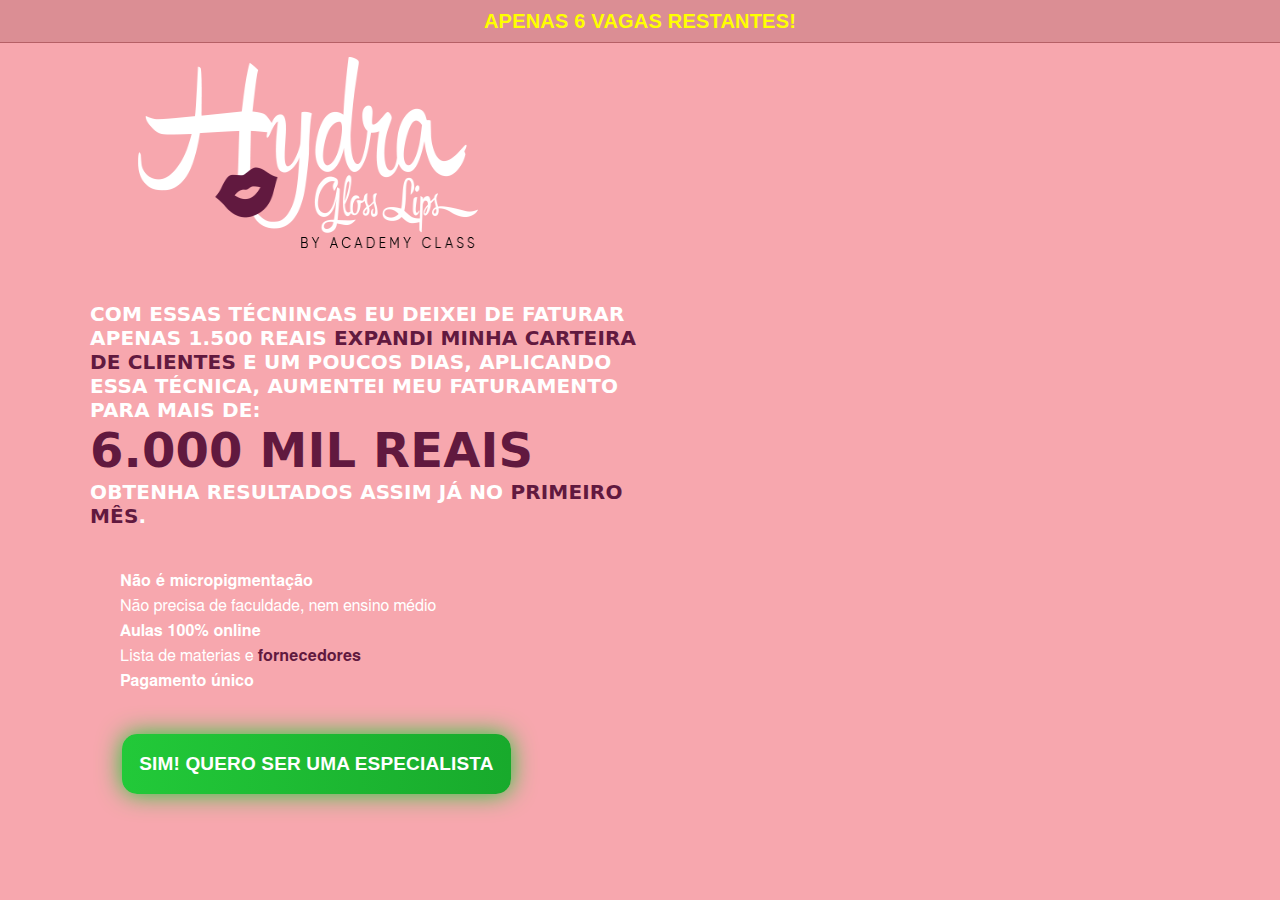
==== commit 6492f7a2: "Add files via upload" ====
--- a/teste02/index.html
+++ b/teste02/index.html
@@ -11,8 +11,8 @@
     <!-- ##### COMEÇO TOPO ##### -->
     <div class="l-content bg-img">
         <div class="topo pure-g">
-            <div class="text--center text--uppercase pure-u-1">
-                Chegou o momento da sua virada de chave!
+            <div class="textopiscando text--center text--uppercase pure-u-1">
+                Apenas 6 vagas restantes!
             </div>
         </div>
         <div class="widfix pure-g">
@@ -24,15 +24,17 @@
                     </picture>
                 </div>
                 <div class="pure-g">
-                    <h1><p class="ft20 fw600 text--uppercase">Com essas técnicas eu saí de ganhos de 1.500 reais e poucas clientes para <span class="txt-purple">centenas</span> e um faturamento de mais de:<br>
-                        <span class="ft48">4.000 mil reais</span><br>
-                        já no seu <span class="txt-purple">primeiro mês</span>. Simples assim!</p></h1>  
+                    <h1><p class="ft20 fw600 text--uppercase">Com essas técnincas eu deixei de faturar apenas 1.500 reais <span class="txt-purple">expandi minha carteira de clientes</span> e um poucos dias, aplicando essa técnica, aumentei meu faturamento para mais de:<br>
+                        <span class="ft48 txt-purple">6.000 mil reais</span><br>
+                        Obtenha resultados assim já no <span class="txt-purple">primeiro mês</span>.</p></h1>  
                 </div>
                 <div class="pure-g">
                     <ul class="check">
                         <li><b>Não é micropigmentação</b></li>
                         <li>Não precisa de faculdade, nem ensino médio</li>
-                        <li><b>Ganhos de R$100 a R$300 por aplicação</b></li>
+                        <li><b>Aulas 100% online</b></li>
+                        <li>Lista de materias e <span class="txt-purple"><b>fornecedores</b></span></li>
+                        <li><b>Pagamento único</b></li>
                     </ul>
                 </div>
                 <div class="pure-g content text--uppercase linkhover">
--- a/teste02/css/pure.css
+++ b/teste02/css/pure.css
@@ -1 +1 @@
-.col,.container{padding:0 var(--ifm-spacing-horizontal);width:100%}.markdown>h2,.markdown>h3,.markdown>h4,.markdown>h5,.markdown>h6{margin-bottom:calc(var(--ifm-heading-vertical-rhythm-bottom)*var(--ifm-leading))}table thead,table tr:nth-child(2n){background-color:var(--ifm-table-stripe-background)}a,pre code{background-color:initial}blockquote,pre{margin:0 0 var(--ifm-spacing-vertical)}.breadcrumbs__link,.button{transition-timing-function:var(--ifm-transition-timing-default)}.button,.pure-button{-webkit-user-select:none}.button,code{vertical-align:middle;white-space:nowrap}.button--outline.button--active,.button--outline:active,.button--outline:hover,:root{--ifm-button-color:var(--ifm-font-color-base-inverse)}.menu__link:hover,a{transition:color var(--ifm-transition-fast) var(--ifm-transition-timing-default)}.navbar--dark,:root{--ifm-navbar-link-hover-color:var(--ifm-color-primary)}.menu,.navbar-sidebar{overflow-x:hidden}:root,html[data-theme=dark]{--ifm-color-emphasis-500:var(--ifm-color-gray-500)}progress,sub,sup{vertical-align:initial}pre,table,textarea{overflow:auto}.pure-table,table{border-collapse:collapse}#menu a,legend{white-space:normal}#menu .pure-menu-heading:focus,#menu .pure-menu-heading:hover,#menu a{color:#999}.pure-paginator .pure-button,hr{box-sizing:initial}.clean-list,.containsTaskList_mC6p,.details_lb9f>summary,.dropdown__menu,.legal-links,.menu__list,.pure-menu-list{list-style:none}:root{--ifm-color-scheme:light;--ifm-dark-value:10%;--ifm-darker-value:15%;--ifm-darkest-value:30%;--ifm-light-value:15%;--ifm-lighter-value:30%;--ifm-lightest-value:50%;--ifm-contrast-background-value:90%;--ifm-contrast-foreground-value:70%;--ifm-contrast-background-dark-value:70%;--ifm-contrast-foreground-dark-value:90%;--ifm-color-primary:#3578e5;--ifm-color-secondary:#ebedf0;--ifm-color-success:#00a400;--ifm-color-info:#54c7ec;--ifm-color-warning:#ffba00;--ifm-color-danger:#fa383e;--ifm-color-primary-dark:#306cce;--ifm-color-primary-darker:#2d66c3;--ifm-color-primary-darkest:#2554a0;--ifm-color-primary-light:#538ce9;--ifm-color-primary-lighter:#72a1ed;--ifm-color-primary-lightest:#9abcf2;--ifm-color-primary-contrast-background:#ebf2fc;--ifm-color-primary-contrast-foreground:#102445;--ifm-color-secondary-dark:#d4d5d8;--ifm-color-secondary-darker:#c8c9cc;--ifm-color-secondary-darkest:#a4a6a8;--ifm-color-secondary-light:#eef0f2;--ifm-color-secondary-lighter:#f1f2f5;--ifm-color-secondary-lightest:#f5f6f8;--ifm-color-secondary-contrast-background:#fdfdfe;--ifm-color-secondary-contrast-foreground:#474748;--ifm-color-success-dark:#009400;--ifm-color-success-darker:#008b00;--ifm-color-success-darkest:#007300;--ifm-color-success-light:#26b226;--ifm-color-success-lighter:#4dbf4d;--ifm-color-success-lightest:#80d280;--ifm-color-success-contrast-background:#e6f6e6;--ifm-color-success-contrast-foreground:#003100;--ifm-color-info-dark:#4cb3d4;--ifm-color-info-darker:#47a9c9;--ifm-color-info-darkest:#3b8ba5;--ifm-color-info-light:#6ecfef;--ifm-color-info-lighter:#87d8f2;--ifm-color-info-lightest:#aae3f6;--ifm-color-info-contrast-background:#eef9fd;--ifm-color-info-contrast-foreground:#193c47;--ifm-color-warning-dark:#e6a700;--ifm-color-warning-darker:#d99e00;--ifm-color-warning-darkest:#b38200;--ifm-color-warning-light:#ffc426;--ifm-color-warning-lighter:#ffcf4d;--ifm-color-warning-lightest:#ffdd80;--ifm-color-warning-contrast-background:#fff8e6;--ifm-color-warning-contrast-foreground:#4d3800;--ifm-color-danger-dark:#e13238;--ifm-color-danger-darker:#d53035;--ifm-color-danger-darkest:#af272b;--ifm-color-danger-light:#fb565b;--ifm-color-danger-lighter:#fb7478;--ifm-color-danger-lightest:#fd9c9f;--ifm-color-danger-contrast-background:#ffebec;--ifm-color-danger-contrast-foreground:#4b1113;--ifm-color-white:#fff;--ifm-color-black:#000;--ifm-color-gray-0:var(--ifm-color-white);--ifm-color-gray-100:#f5f6f7;--ifm-color-gray-200:#ebedf0;--ifm-color-gray-300:#dadde1;--ifm-color-gray-400:#ccd0d5;--ifm-color-gray-500:#bec3c9;--ifm-color-gray-600:#8d949e;--ifm-color-gray-700:#606770;--ifm-color-gray-800:#444950;--ifm-color-gray-900:#1c1e21;--ifm-color-gray-1000:var(--ifm-color-black);--ifm-color-emphasis-0:var(--ifm-color-gray-0);--ifm-color-emphasis-100:var(--ifm-color-gray-100);--ifm-color-emphasis-200:var(--ifm-color-gray-200);--ifm-color-emphasis-300:var(--ifm-color-gray-300);--ifm-color-emphasis-400:var(--ifm-color-gray-400);--ifm-color-emphasis-600:var(--ifm-color-gray-600);--ifm-color-emphasis-700:var(--ifm-color-gray-700);--ifm-color-emphasis-800:var(--ifm-color-gray-800);--ifm-color-emphasis-900:var(--ifm-color-gray-900);--ifm-color-emphasis-1000:var(--ifm-color-gray-1000);--ifm-color-content:var(--ifm-color-emphasis-900);--ifm-color-content-inverse:var(--ifm-color-emphasis-0);--ifm-color-content-secondary:#525860;--ifm-background-color:transparent;--ifm-background-surface-color:var(--ifm-color-content-inverse);--ifm-global-border-width:1px;--ifm-global-radius:0.4rem;--ifm-hover-overlay:rgba(0,0,0,.05);--ifm-font-color-base:var(--ifm-color-content);--ifm-font-color-base-inverse:var(--ifm-color-content-inverse);--ifm-font-color-secondary:var(--ifm-color-content-secondary);--ifm-font-family-base:system-ui,-apple-system,Segoe UI,Roboto,Ubuntu,Cantarell,Noto Sans,sans-serif,BlinkMacSystemFont,"Segoe UI",Helvetica,Arial,sans-serif,"Apple Color Emoji","Segoe UI Emoji","Segoe UI Symbol";--ifm-font-family-monospace:SFMono-Regular,Menlo,Monaco,Consolas,"Liberation Mono","Courier New",monospace;--ifm-font-size-base:100%;--ifm-font-weight-light:300;--ifm-font-weight-normal:400;--ifm-font-weight-semibold:500;--ifm-font-weight-bold:700;--ifm-font-weight-base:var(--ifm-font-weight-normal);--ifm-line-height-base:1.65;--ifm-global-spacing:1rem;--ifm-spacing-vertical:var(--ifm-global-spacing);--ifm-spacing-horizontal:var(--ifm-global-spacing);--ifm-transition-fast:200ms;--ifm-transition-slow:400ms;--ifm-transition-timing-default:cubic-bezier(0.08,0.52,0.52,1);--ifm-global-shadow-lw:0 1px 2px 0 rgba(0,0,0,.1);--ifm-global-shadow-md:0 5px 40px rgba(0,0,0,.2);--ifm-global-shadow-tl:0 12px 28px 0 rgba(0,0,0,.2),0 2px 4px 0 rgba(0,0,0,.1);--ifm-z-index-dropdown:100;--ifm-z-index-fixed:200;--ifm-z-index-overlay:400;--ifm-container-width:1140px;--ifm-container-width-xl:1320px;--ifm-code-background:#f6f7f8;--ifm-code-border-radius:var(--ifm-global-radius);--ifm-code-font-size:90%;--ifm-code-padding-horizontal:0.1rem;--ifm-code-padding-vertical:0.1rem;--ifm-pre-background:var(--ifm-code-background);--ifm-pre-border-radius:var(--ifm-code-border-radius);--ifm-pre-color:inherit;--ifm-pre-line-height:1.45;--ifm-pre-padding:1rem;--ifm-heading-color:inherit;--ifm-heading-margin-top:0;--ifm-heading-margin-bottom:var(--ifm-spacing-vertical);--ifm-heading-font-family:var(--ifm-font-family-base);--ifm-heading-font-weight:var(--ifm-font-weight-bold);--ifm-heading-line-height:1.25;--ifm-h1-font-size:2rem;--ifm-h2-font-size:1.5rem;--ifm-h3-font-size:1.25rem;--ifm-h4-font-size:1rem;--ifm-h5-font-size:0.875rem;--ifm-h6-font-size:0.85rem;--ifm-image-alignment-padding:1.25rem;--ifm-leading-desktop:1.25;--ifm-leading:calc(var(--ifm-leading-desktop)*1rem);--ifm-list-left-padding:2rem;--ifm-list-margin:1rem;--ifm-list-item-margin:0.25rem;--ifm-list-paragraph-margin:1rem;--ifm-table-cell-padding:0.75rem;--ifm-table-background:transparent;--ifm-table-stripe-background:rgba(0,0,0,.03);--ifm-table-border-width:1px;--ifm-table-border-color:var(--ifm-color-emphasis-300);--ifm-table-head-background:inherit;--ifm-table-head-color:inherit;--ifm-table-head-font-weight:var(--ifm-font-weight-bold);--ifm-table-cell-color:inherit;--ifm-link-color:var(--ifm-color-primary);--ifm-link-decoration:none;--ifm-link-hover-color:var(--ifm-link-color);--ifm-link-hover-decoration:underline;--ifm-paragraph-margin-bottom:var(--ifm-leading);--ifm-blockquote-font-size:var(--ifm-font-size-base);--ifm-blockquote-border-left-width:2px;--ifm-blockquote-padding-horizontal:var(--ifm-spacing-horizontal);--ifm-blockquote-padding-vertical:0;--ifm-blockquote-shadow:none;--ifm-blockquote-color:var(--ifm-color-emphasis-800);--ifm-blockquote-border-color:var(--ifm-color-emphasis-300);--ifm-hr-background-color:var(--ifm-color-emphasis-500);--ifm-hr-height:1px;--ifm-hr-margin-vertical:1.5rem;--ifm-scrollbar-size:7px;--ifm-scrollbar-track-background-color:#f1f1f1;--ifm-scrollbar-thumb-background-color:silver;--ifm-scrollbar-thumb-hover-background-color:#a7a7a7;--ifm-alert-background-color:inherit;--ifm-alert-border-color:inherit;--ifm-alert-border-radius:var(--ifm-global-radius);--ifm-alert-border-width:0px;--ifm-alert-border-left-width:5px;--ifm-alert-color:var(--ifm-font-color-base);--ifm-alert-padding-horizontal:var(--ifm-spacing-horizontal);--ifm-alert-padding-vertical:var(--ifm-spacing-vertical);--ifm-alert-shadow:var(--ifm-global-shadow-lw);--ifm-avatar-intro-margin:1rem;--ifm-avatar-intro-alignment:inherit;--ifm-avatar-photo-size:3rem;--ifm-badge-background-color:inherit;--ifm-badge-border-color:inherit;--ifm-badge-border-radius:var(--ifm-global-radius);--ifm-badge-border-width:var(--ifm-global-border-width);--ifm-badge-color:var(--ifm-color-white);--ifm-badge-padding-horizontal:calc(var(--ifm-spacing-horizontal)*0.5);--ifm-badge-padding-vertical:calc(var(--ifm-spacing-vertical)*0.25);--ifm-breadcrumb-border-radius:1.5rem;--ifm-breadcrumb-spacing:0.5rem;--ifm-breadcrumb-color-active:var(--ifm-color-primary);--ifm-breadcrumb-item-background-active:var(--ifm-hover-overlay);--ifm-breadcrumb-padding-horizontal:0.8rem;--ifm-breadcrumb-padding-vertical:0.4rem;--ifm-breadcrumb-size-multiplier:1;--ifm-breadcrumb-separator:url('data:image/svg+xml;utf8,<svg xmlns="http://www.w3.org/2000/svg" x="0px" y="0px" viewBox="0 0 256 256"><g><g><polygon points="79.093,0 48.907,30.187 146.72,128 48.907,225.813 79.093,256 207.093,128"/></g></g><g></g><g></g><g></g><g></g><g></g><g></g><g></g><g></g><g></g><g></g><g></g><g></g><g></g><g></g><g></g></svg>');--ifm-breadcrumb-separator-filter:none;--ifm-breadcrumb-separator-size:0.5rem;--ifm-breadcrumb-separator-size-multiplier:1.25;--ifm-button-background-color:inherit;--ifm-button-border-color:var(--ifm-button-background-color);--ifm-button-border-width:var(--ifm-global-border-width);--ifm-button-font-weight:var(--ifm-font-weight-bold);--ifm-button-padding-horizontal:1.5rem;--ifm-button-padding-vertical:0.375rem;--ifm-button-size-multiplier:1;--ifm-button-transition-duration:var(--ifm-transition-fast);--ifm-button-border-radius:calc(var(--ifm-global-radius)*var(--ifm-button-size-multiplier));--ifm-button-group-spacing:2px;--ifm-card-background-color:var(--ifm-background-surface-color);--ifm-card-border-radius:calc(var(--ifm-global-radius)*2);--ifm-card-horizontal-spacing:var(--ifm-global-spacing);--ifm-card-vertical-spacing:var(--ifm-global-spacing);--ifm-toc-border-color:var(--ifm-color-emphasis-300);--ifm-toc-link-color:var(--ifm-color-content-secondary);--ifm-toc-padding-vertical:0.5rem;--ifm-toc-padding-horizontal:0.5rem;--ifm-dropdown-background-color:var(--ifm-background-surface-color);--ifm-dropdown-font-weight:var(--ifm-font-weight-semibold);--ifm-dropdown-link-color:var(--ifm-font-color-base);--ifm-dropdown-hover-background-color:var(--ifm-hover-overlay);--ifm-footer-background-color:var(--ifm-color-emphasis-100);--ifm-footer-color:inherit;--ifm-footer-link-color:var(--ifm-color-emphasis-700);--ifm-footer-link-hover-color:var(--ifm-color-primary);--ifm-footer-link-horizontal-spacing:0.5rem;--ifm-footer-padding-horizontal:calc(var(--ifm-spacing-horizontal)*2);--ifm-footer-padding-vertical:calc(var(--ifm-spacing-vertical)*2);--ifm-footer-title-color:inherit;--ifm-footer-logo-max-width:min(30rem,90vw);--ifm-hero-background-color:var(--ifm-background-surface-color);--ifm-hero-text-color:var(--ifm-color-emphasis-800);--ifm-menu-color:var(--ifm-color-emphasis-700);--ifm-menu-color-active:var(--ifm-color-primary);--ifm-menu-color-background-active:var(--ifm-hover-overlay);--ifm-menu-color-background-hover:var(--ifm-hover-overlay);--ifm-menu-link-padding-horizontal:0.75rem;--ifm-menu-link-padding-vertical:0.375rem;--ifm-menu-link-sublist-icon:url('data:image/svg+xml;utf8,<svg xmlns="http://www.w3.org/2000/svg" width="16px" height="16px" viewBox="0 0 24 24"><path fill="rgba(0,0,0,0.5)" d="M7.41 15.41L12 10.83l4.59 4.58L18 14l-6-6-6 6z"></path></svg>');--ifm-menu-link-sublist-icon-filter:none;--ifm-navbar-background-color:var(--ifm-background-surface-color);--ifm-navbar-height:3.75rem;--ifm-navbar-item-padding-horizontal:0.75rem;--ifm-navbar-item-padding-vertical:0.25rem;--ifm-navbar-link-color:var(--ifm-font-color-base);--ifm-navbar-link-active-color:var(--ifm-link-color);--ifm-navbar-padding-horizontal:var(--ifm-spacing-horizontal);--ifm-navbar-padding-vertical:calc(var(--ifm-spacing-vertical)*0.5);--ifm-navbar-shadow:var(--ifm-global-shadow-lw);--ifm-navbar-search-input-background-color:var(--ifm-color-emphasis-200);--ifm-navbar-search-input-color:var(--ifm-color-emphasis-800);--ifm-navbar-search-input-placeholder-color:var(--ifm-color-emphasis-500);--ifm-navbar-search-input-icon:url('data:image/svg+xml;utf8,<svg fill="currentColor" xmlns="http://www.w3.org/2000/svg" viewBox="0 0 16 16" height="16px" width="16px"><path d="M6.02945,10.20327a4.17382,4.17382,0,1,1,4.17382-4.17382A4.15609,4.15609,0,0,1,6.02945,10.20327Zm9.69195,4.2199L10.8989,9.59979A5.88021,5.88021,0,0,0,12.058,6.02856,6.00467,6.00467,0,1,0,9.59979,10.8989l4.82338,4.82338a.89729.89729,0,0,0,1.29912,0,.89749.89749,0,0,0-.00087-1.29909Z" /></svg>');--ifm-navbar-sidebar-width:83vw;--ifm-pagination-border-radius:var(--ifm-global-radius);--ifm-pagination-color-active:var(--ifm-color-primary);--ifm-pagination-font-size:1rem;--ifm-pagination-item-active-background:var(--ifm-hover-overlay);--ifm-pagination-page-spacing:0.2em;--ifm-pagination-padding-horizontal:calc(var(--ifm-spacing-horizontal)*1);--ifm-pagination-padding-vertical:calc(var(--ifm-spacing-vertical)*0.25);--ifm-pagination-nav-border-radius:var(--ifm-global-radius);--ifm-pagination-nav-color-hover:var(--ifm-color-primary);--ifm-pills-color-active:var(--ifm-color-primary);--ifm-pills-color-background-active:var(--ifm-hover-overlay);--ifm-pills-spacing:0.125rem;--ifm-tabs-color:var(--ifm-font-color-secondary);--ifm-tabs-color-active:var(--ifm-color-primary);--ifm-tabs-color-active-border:var(--ifm-tabs-color-active);--ifm-tabs-padding-horizontal:1rem;--ifm-tabs-padding-vertical:1rem;--docusaurus-progress-bar-color:var(--ifm-color-primary)}.badge--danger,.badge--info,.badge--primary,.badge--secondary,.badge--success,.badge--warning{--ifm-badge-border-color:var(--ifm-badge-background-color)}.button--link,.button--outline{--ifm-button-background-color:transparent}html{-webkit-font-smoothing:antialiased;-webkit-tap-highlight-color:transparent;text-rendering:optimizelegibility;-moz-text-size-adjust:100%;text-size-adjust:100%;background-color:var(--ifm-background-color);color:var(--ifm-font-color-base);color-scheme:var(--ifm-color-scheme);font:var(--ifm-font-size-base)/var(--ifm-line-height-base) var(--ifm-font-family-base)}.markdown li,body{word-wrap:break-word}iframe{border:0;color-scheme:auto}.container{margin:0 auto;max-width:var(--ifm-container-width)}.container--fluid{max-width:inherit}.row{display:flex;flex-wrap:wrap;margin:0 calc(var(--ifm-spacing-horizontal)*-1)}.margin-bottom--none,.margin-vert--none,.markdown>:last-child{margin-bottom:0!important}.margin-top--none,.margin-vert--none{margin-top:0!important}.row--no-gutters{margin-left:0;margin-right:0}.margin-horiz--none,.margin-right--none{margin-right:0!important}.row--no-gutters>.col{padding-left:0;padding-right:0}.row--align-top{align-items:flex-start}.row--align-bottom{align-items:flex-end}.row--align-center{align-items:center}.row--align-stretch{align-items:stretch}.row--align-baseline{align-items:baseline}.col{--ifm-col-width:100%;flex:1 0;margin-left:0;max-width:var(--ifm-col-width)}.padding-bottom--none,.padding-vert--none{padding-bottom:0!important}.padding-top--none,.padding-vert--none{padding-top:0!important}.padding-horiz--none,.padding-left--none{padding-left:0!important}.padding-horiz--none,.padding-right--none{padding-right:0!important}.col[class*=col--]{flex:0 0 var(--ifm-col-width)}.col--1{--ifm-col-width:8.33333%}.col--offset-1{margin-left:8.33333%}.col--2{--ifm-col-width:16.66667%}.col--offset-2{margin-left:16.66667%}.col--3{--ifm-col-width:25%}.col--offset-3{margin-left:25%}.col--4{--ifm-col-width:33.33333%}.col--offset-4{margin-left:33.33333%}.col--5{--ifm-col-width:41.66667%}.col--offset-5{margin-left:41.66667%}.col--6{--ifm-col-width:50%}.col--offset-6{margin-left:50%}.col--7{--ifm-col-width:58.33333%}.col--offset-7{margin-left:58.33333%}.col--8{--ifm-col-width:66.66667%}.col--offset-8{margin-left:66.66667%}.col--9{--ifm-col-width:75%}.col--offset-9{margin-left:75%}.col--10{--ifm-col-width:83.33333%}.col--offset-10{margin-left:83.33333%}.col--11{--ifm-col-width:91.66667%}.col--offset-11{margin-left:91.66667%}.col--12{--ifm-col-width:100%}.col--offset-12{margin-left:100%}.margin-horiz--none,.margin-left--none{margin-left:0!important}.margin--none{margin:0!important}.margin-bottom--xs,.margin-vert--xs{margin-bottom:.25rem!important}.margin-top--xs,.margin-vert--xs{margin-top:.25rem!important}.margin-horiz--xs,.margin-left--xs{margin-left:.25rem!important}.margin-horiz--xs,.margin-right--xs{margin-right:.25rem!important}.margin--xs{margin:.25rem!important}.margin-bottom--sm,.margin-vert--sm{margin-bottom:.5rem!important}.margin-top--sm,.margin-vert--sm{margin-top:.5rem!important}.margin-horiz--sm,.margin-left--sm{margin-left:.5rem!important}.margin-horiz--sm,.margin-right--sm{margin-right:.5rem!important}.margin--sm{margin:.5rem!important}.margin-bottom--md,.margin-vert--md{margin-bottom:1rem!important}.margin-top--md,.margin-vert--md{margin-top:1rem!important}.margin-horiz--md,.margin-left--md{margin-left:1rem!important}.margin-horiz--md,.margin-right--md{margin-right:1rem!important}.margin--md{margin:1rem!important}.margin-bottom--lg,.margin-vert--lg{margin-bottom:2rem!important}.margin-top--lg,.margin-vert--lg{margin-top:2rem!important}.margin-horiz--lg,.margin-left--lg{margin-left:2rem!important}.margin-horiz--lg,.margin-right--lg{margin-right:2rem!important}.margin--lg{margin:2rem!important}.margin-bottom--xl,.margin-vert--xl{margin-bottom:5rem!important}.margin-top--xl,.margin-vert--xl{margin-top:5rem!important}.margin-horiz--xl,.margin-left--xl{margin-left:5rem!important}.margin-horiz--xl,.margin-right--xl{margin-right:5rem!important}.margin--xl{margin:5rem!important}.padding--none{padding:0!important}.padding-bottom--xs,.padding-vert--xs{padding-bottom:.25rem!important}.padding-top--xs,.padding-vert--xs{padding-top:.25rem!important}.padding-horiz--xs,.padding-left--xs{padding-left:.25rem!important}.padding-horiz--xs,.padding-right--xs{padding-right:.25rem!important}.padding--xs{padding:.25rem!important}.padding-bottom--sm,.padding-vert--sm{padding-bottom:.5rem!important}.padding-top--sm,.padding-vert--sm{padding-top:.5rem!important}.padding-horiz--sm,.padding-left--sm{padding-left:.5rem!important}.padding-horiz--sm,.padding-right--sm{padding-right:.5rem!important}.padding--sm{padding:.5rem!important}.padding-bottom--md,.padding-vert--md{padding-bottom:1rem!important}.padding-top--md,.padding-vert--md{padding-top:1rem!important}.padding-horiz--md,.padding-left--md{padding-left:1rem!important}.padding-horiz--md,.padding-right--md{padding-right:1rem!important}.padding--md{padding:1rem!important}.padding-bottom--lg,.padding-vert--lg{padding-bottom:2rem!important}.padding-top--lg,.padding-vert--lg{padding-top:2rem!important}.padding-horiz--lg,.padding-left--lg{padding-left:2rem!important}.padding-horiz--lg,.padding-right--lg{padding-right:2rem!important}.padding--lg{padding:2rem!important}.padding-bottom--xl,.padding-vert--xl{padding-bottom:5rem!important}.padding-top--xl,.padding-vert--xl{padding-top:5rem!important}.padding-horiz--xl,.padding-left--xl{padding-left:5rem!important}.padding-horiz--xl,.padding-right--xl{padding-right:5rem!important}.padding--xl{padding:5rem!important}code{background-color:var(--ifm-code-background);border:.1rem solid rgba(0,0,0,.1);border-radius:var(--ifm-code-border-radius);font-family:var(--ifm-font-family-monospace);font-size:var(--ifm-code-font-size);padding:var(--ifm-code-padding-vertical) var(--ifm-code-padding-horizontal);padding:.2em .4em}a code{color:inherit}pre{background-color:var(--ifm-pre-background);border-radius:var(--ifm-pre-border-radius);color:var(--ifm-pre-color);font:var(--ifm-code-font-size)/var(--ifm-pre-line-height) var(--ifm-font-family-monospace);padding:var(--ifm-pre-padding)}pre code{border:none;font-size:100%;line-height:inherit;padding:0}kbd{background-color:var(--ifm-color-emphasis-0);border:1px solid var(--ifm-color-emphasis-400);border-radius:.2rem;box-shadow:inset 0 -1px 0 var(--ifm-color-emphasis-400);color:var(--ifm-color-emphasis-800);font:80% var(--ifm-font-family-monospace);padding:.15rem .3rem}h1,h2,h3,h4,h5,h6{color:var(--ifm-heading-color);font-family:var(--ifm-heading-font-family);font-weight:var(--ifm-heading-font-weight);line-height:var(--ifm-heading-line-height);margin:var(--ifm-heading-margin-top) 0 var(--ifm-heading-margin-bottom) 0}h1{font-size:var(--ifm-h1-font-size)}h2{font-size:var(--ifm-h2-font-size)}h3{font-size:var(--ifm-h3-font-size)}h4{font-size:var(--ifm-h4-font-size)}h5{font-size:var(--ifm-h5-font-size)}h6{font-size:var(--ifm-h6-font-size)}img[align=right]{padding-left:var(--image-alignment-padding)}img[align=left]{padding-right:var(--image-alignment-padding)}.markdown{--ifm-h1-vertical-rhythm-top:3;--ifm-h2-vertical-rhythm-top:2;--ifm-h3-vertical-rhythm-top:1.5;--ifm-heading-vertical-rhythm-top:1.25;--ifm-h1-vertical-rhythm-bottom:1.25;--ifm-heading-vertical-rhythm-bottom:1}.markdown:after,.markdown:before{content:"";display:table}.markdown:after{clear:both}.markdown h1:first-child{--ifm-h1-font-size:3rem;margin-bottom:calc(var(--ifm-h1-vertical-rhythm-bottom)*var(--ifm-leading))}.markdown>h2{--ifm-h2-font-size:2rem;margin-top:calc(var(--ifm-h2-vertical-rhythm-top)*var(--ifm-leading))}.markdown>h3{--ifm-h3-font-size:1.5rem;margin-top:calc(var(--ifm-h3-vertical-rhythm-top)*var(--ifm-leading))}.markdown>h4,.markdown>h5,.markdown>h6{margin-top:calc(var(--ifm-heading-vertical-rhythm-top)*var(--ifm-leading))}.markdown>p,.markdown>pre,.markdown>ul{margin-bottom:var(--ifm-leading)}.markdown li>p{margin-top:var(--ifm-list-paragraph-margin)}.markdown li+li{margin-top:var(--ifm-list-item-margin)}ol,ul{margin:0 0 var(--ifm-list-margin);padding-left:var(--ifm-list-left-padding)}ol ol,ul ol{list-style-type:lower-roman}ol ol,ol ul,ul ol,ul ul{margin:0}ol ol ol,ol ul ol,ul ol ol,ul ul ol{list-style-type:lower-alpha}table{margin-bottom:var(--ifm-spacing-vertical);display:table;width:auto}button,hr,input{overflow:visible}table thead tr{border-bottom:2px solid var(--ifm-table-border-color)}table tr{background-color:var(--ifm-table-background);border-top:var(--ifm-table-border-width) solid var(--ifm-table-border-color)}table tr:nth-child(2n){background-color:initial}table td,table th{border:var(--ifm-table-border-width) solid var(--ifm-table-border-color);padding:var(--ifm-table-cell-padding)}table th{background-color:var(--ifm-table-head-background);color:var(--ifm-table-head-color);font-weight:var(--ifm-table-head-font-weight)}table td{color:var(--ifm-table-cell-color)}strong{font-weight:var(--ifm-font-weight-bold)}a{color:var(--ifm-link-color);text-decoration:var(--ifm-link-decoration);color:#3b8bba;text-decoration:none}a:hover{color:var(--ifm-link-hover-color);text-decoration:var(--ifm-link-hover-decoration);text-decoration:none}.button:hover,.text--no-decoration,.text--no-decoration:hover,a:not([href]){text-decoration:none}p{margin:0 0 var(--ifm-paragraph-margin-bottom)}aside,h3,p{margin:1em 0}blockquote{border-left:var(--ifm-blockquote-border-left-width) solid var(--ifm-blockquote-border-color);box-shadow:var(--ifm-blockquote-shadow);color:var(--ifm-blockquote-color);font-size:var(--ifm-blockquote-font-size);padding:var(--ifm-blockquote-padding-vertical) var(--ifm-blockquote-padding-horizontal)}blockquote>:first-child{margin-top:0}blockquote>:last-child{margin-bottom:0}hr{background-color:var(--ifm-hr-background-color);border:0;height:var(--ifm-hr-height);margin:var(--ifm-hr-margin-vertical) 0;height:0}.shadow--lw{box-shadow:var(--ifm-global-shadow-lw)!important}.shadow--md{box-shadow:var(--ifm-global-shadow-md)!important}.shadow--tl{box-shadow:var(--ifm-global-shadow-tl)!important}.text--primary,.wordWrapButtonEnabled_EoeP .wordWrapButtonIcon_Bwma{color:var(--ifm-color-primary)}.text--secondary{color:var(--ifm-color-secondary)}.text--success{color:var(--ifm-color-success)}.text--info{color:var(--ifm-color-info)}.text--warning{color:var(--ifm-color-warning)}.text--danger{color:var(--ifm-color-danger)}.cols-control input,.is-code-full,.layout-item-screenshot,.remove-row,.text--center{text-align:center}.text--left{text-align:left}.text--justify{text-align:justify}.text--right{text-align:right}.text--capitalize{text-transform:capitalize}.text--lowercase{text-transform:lowercase}#menu .pure-menu-heading,.admonitionHeading_tbUL,.alert__heading,.pure-menu-heading,.text--uppercase{text-transform:uppercase}.text--light{font-weight:var(--ifm-font-weight-light)}.text--normal{font-weight:var(--ifm-font-weight-normal)}.text--semibold{font-weight:var(--ifm-font-weight-semibold)}.text--bold{font-weight:var(--ifm-font-weight-bold)}.text--italic{font-style:italic}.text--truncate{overflow:hidden;text-overflow:ellipsis;white-space:nowrap}.text--break{word-wrap:break-word!important;word-break:break-word!important}.clean-btn{background:none;border:none;color:inherit;cursor:pointer;font-family:inherit;padding:0}.alert,.alert .close{color:var(--ifm-alert-foreground-color)}.clean-list{padding-left:0}.alert--primary{--ifm-alert-background-color:var(--ifm-color-primary-contrast-background);--ifm-alert-background-color-highlight:rgba(53,120,229,.15);--ifm-alert-foreground-color:var(--ifm-color-primary-contrast-foreground);--ifm-alert-border-color:var(--ifm-color-primary-dark)}.alert--secondary{--ifm-alert-background-color:var(--ifm-color-secondary-contrast-background);--ifm-alert-background-color-highlight:rgba(235,237,240,.15);--ifm-alert-foreground-color:var(--ifm-color-secondary-contrast-foreground);--ifm-alert-border-color:var(--ifm-color-secondary-dark)}.alert--success{--ifm-alert-background-color:var(--ifm-color-success-contrast-background);--ifm-alert-background-color-highlight:rgba(0,164,0,.15);--ifm-alert-foreground-color:var(--ifm-color-success-contrast-foreground);--ifm-alert-border-color:var(--ifm-color-success-dark)}.alert--info{--ifm-alert-background-color:var(--ifm-color-info-contrast-background);--ifm-alert-background-color-highlight:rgba(84,199,236,.15);--ifm-alert-foreground-color:var(--ifm-color-info-contrast-foreground);--ifm-alert-border-color:var(--ifm-color-info-dark)}.alert--warning{--ifm-alert-background-color:var(--ifm-color-warning-contrast-background);--ifm-alert-background-color-highlight:rgba(255,186,0,.15);--ifm-alert-foreground-color:var(--ifm-color-warning-contrast-foreground);--ifm-alert-border-color:var(--ifm-color-warning-dark)}.alert--danger{--ifm-alert-background-color:var(--ifm-color-danger-contrast-background);--ifm-alert-background-color-highlight:rgba(250,56,62,.15);--ifm-alert-foreground-color:var(--ifm-color-danger-contrast-foreground);--ifm-alert-border-color:var(--ifm-color-danger-dark)}.alert{--ifm-code-background:var(--ifm-alert-background-color-highlight);--ifm-link-color:var(--ifm-alert-foreground-color);--ifm-link-hover-color:var(--ifm-alert-foreground-color);--ifm-link-decoration:underline;--ifm-tabs-color:var(--ifm-alert-foreground-color);--ifm-tabs-color-active:var(--ifm-alert-foreground-color);--ifm-tabs-color-active-border:var(--ifm-alert-border-color);background-color:var(--ifm-alert-background-color);border:var(--ifm-alert-border-width) solid var(--ifm-alert-border-color);border-left-width:var(--ifm-alert-border-left-width);border-radius:var(--ifm-alert-border-radius);box-shadow:var(--ifm-alert-shadow);padding:var(--ifm-alert-padding-vertical) var(--ifm-alert-padding-horizontal)}.alert__heading{align-items:center;display:flex;font:700 var(--ifm-h5-font-size)/var(--ifm-heading-line-height) var(--ifm-heading-font-family);margin-bottom:.5rem}.alert__icon{display:inline-flex;margin-right:.4em}.alert__icon svg{fill:var(--ifm-alert-foreground-color);stroke:var(--ifm-alert-foreground-color);stroke-width:0}.alert .close{margin:calc(var(--ifm-alert-padding-vertical)*-1) calc(var(--ifm-alert-padding-horizontal)*-1) 0 0;opacity:.75}.alert .close:focus,.alert .close:hover,.hash-link:focus,:hover>.hash-link{opacity:1}.alert a{-webkit-text-decoration-color:var(--ifm-alert-border-color);text-decoration-color:var(--ifm-alert-border-color)}.alert a:hover{text-decoration-thickness:2px}.avatar{-webkit-column-gap:var(--ifm-avatar-intro-margin);column-gap:var(--ifm-avatar-intro-margin);display:flex}.avatar__photo{border-radius:50%;display:block;height:var(--ifm-avatar-photo-size);overflow:hidden;width:var(--ifm-avatar-photo-size)}.card--full-height,.navbar__logo img{height:100%}.avatar__photo--sm{--ifm-avatar-photo-size:2rem}.avatar__photo--lg{--ifm-avatar-photo-size:4rem}.avatar__photo--xl{--ifm-avatar-photo-size:6rem}.avatar__intro{display:flex;flex:1 1;flex-direction:column;justify-content:center;text-align:var(--ifm-avatar-intro-alignment)}.badge,.breadcrumbs__item,.breadcrumbs__link,.button,.dropdown>.navbar__link:after,.pure-menu-horizontal .pure-menu-list,.pure-menu-horizontal.pure-menu-scrollable .pure-menu-list{display:inline-block}.avatar__name{font:700 var(--ifm-h4-font-size)/var(--ifm-heading-line-height) var(--ifm-font-family-base)}.avatar__subtitle{margin-top:.25rem}.avatar--vertical{--ifm-avatar-intro-alignment:center;--ifm-avatar-intro-margin:0.5rem;align-items:center;flex-direction:column}.badge{background-color:var(--ifm-badge-background-color);border:var(--ifm-badge-border-width) solid var(--ifm-badge-border-color);border-radius:var(--ifm-badge-border-radius);color:var(--ifm-badge-color);font-size:75%;font-weight:var(--ifm-font-weight-bold);line-height:1;padding:var(--ifm-badge-padding-vertical) var(--ifm-badge-padding-horizontal)}.badge--primary{--ifm-badge-background-color:var(--ifm-color-primary)}.badge--secondary{--ifm-badge-background-color:var(--ifm-color-secondary);color:var(--ifm-color-black)}.breadcrumbs__link,.button.button--secondary.button--outline:not(.button--active):not(:hover){color:var(--ifm-font-color-base)}.badge--success{--ifm-badge-background-color:var(--ifm-color-success)}.badge--info{--ifm-badge-background-color:var(--ifm-color-info)}.badge--warning{--ifm-badge-background-color:var(--ifm-color-warning)}.badge--danger{--ifm-badge-background-color:var(--ifm-color-danger)}.breadcrumbs{margin-bottom:0;padding-left:0}.breadcrumbs__item:not(:last-child):after{background:var(--ifm-breadcrumb-separator) center;content:" ";display:inline-block;-webkit-filter:var(--ifm-breadcrumb-separator-filter);filter:var(--ifm-breadcrumb-separator-filter);height:calc(var(--ifm-breadcrumb-separator-size)*var(--ifm-breadcrumb-size-multiplier)*var(--ifm-breadcrumb-separator-size-multiplier));margin:0 var(--ifm-breadcrumb-spacing);opacity:.5;width:calc(var(--ifm-breadcrumb-separator-size)*var(--ifm-breadcrumb-size-multiplier)*var(--ifm-breadcrumb-separator-size-multiplier))}.breadcrumbs__item--active .breadcrumbs__link{background:var(--ifm-breadcrumb-item-background-active);color:var(--ifm-breadcrumb-color-active)}.breadcrumbs__link{border-radius:var(--ifm-breadcrumb-border-radius);font-size:calc(1rem*var(--ifm-breadcrumb-size-multiplier));padding:calc(var(--ifm-breadcrumb-padding-vertical)*var(--ifm-breadcrumb-size-multiplier)) calc(var(--ifm-breadcrumb-padding-horizontal)*var(--ifm-breadcrumb-size-multiplier));transition-duration:var(--ifm-transition-fast);transition-property:background,color}.breadcrumbs__link:link:hover,.breadcrumbs__link:visited:hover,area.breadcrumbs__link[href]:hover{background:var(--ifm-breadcrumb-item-background-active);text-decoration:none}.breadcrumbs__link:-webkit-any-link:hover{background:var(--ifm-breadcrumb-item-background-active);text-decoration:none}.breadcrumbs__link:any-link:hover{background:var(--ifm-breadcrumb-item-background-active);text-decoration:none}.breadcrumbs--sm{--ifm-breadcrumb-size-multiplier:0.8}.breadcrumbs--lg{--ifm-breadcrumb-size-multiplier:1.2}.button{background-color:var(--ifm-button-background-color);border:var(--ifm-button-border-width) solid var(--ifm-button-border-color);border-radius:var(--ifm-button-border-radius);cursor:pointer;font-size:calc(.875rem*var(--ifm-button-size-multiplier));font-weight:var(--ifm-button-font-weight);line-height:1.5;padding:calc(var(--ifm-button-padding-vertical)*var(--ifm-button-size-multiplier)) calc(var(--ifm-button-padding-horizontal)*var(--ifm-button-size-multiplier));text-align:center;transition-duration:var(--ifm-button-transition-duration);transition-property:color,background,border-color;user-select:none}.button,.button:hover{color:var(--ifm-button-color)}.button--outline{--ifm-button-color:var(--ifm-button-border-color)}.button--outline:hover{--ifm-button-background-color:var(--ifm-button-border-color)}.button--link{--ifm-button-border-color:transparent;color:var(--ifm-link-color);text-decoration:var(--ifm-link-decoration)}.button--link.button--active,.button--link:active,.button--link:hover{color:var(--ifm-link-hover-color);text-decoration:var(--ifm-link-hover-decoration)}.button.disabled,.button:disabled,.button[disabled]{opacity:.65;pointer-events:none}.button--sm{--ifm-button-size-multiplier:0.8}.button--lg{--ifm-button-size-multiplier:1.35}.button--block{display:block;width:100%}.button.button--secondary{color:var(--ifm-color-gray-900)}:where(.button--primary){--ifm-button-background-color:var(--ifm-color-primary);--ifm-button-border-color:var(--ifm-color-primary)}:where(.button--primary):not(.button--outline):hover{--ifm-button-background-color:var(--ifm-color-primary-dark);--ifm-button-border-color:var(--ifm-color-primary-dark)}.button--primary.button--active,.button--primary:active{--ifm-button-background-color:var(--ifm-color-primary-darker);--ifm-button-border-color:var(--ifm-color-primary-darker)}:where(.button--secondary){--ifm-button-background-color:var(--ifm-color-secondary);--ifm-button-border-color:var(--ifm-color-secondary)}:where(.button--secondary):not(.button--outline):hover{--ifm-button-background-color:var(--ifm-color-secondary-dark);--ifm-button-border-color:var(--ifm-color-secondary-dark)}.button--secondary.button--active,.button--secondary:active{--ifm-button-background-color:var(--ifm-color-secondary-darker);--ifm-button-border-color:var(--ifm-color-secondary-darker)}:where(.button--success){--ifm-button-background-color:var(--ifm-color-success);--ifm-button-border-color:var(--ifm-color-success)}:where(.button--success):not(.button--outline):hover{--ifm-button-background-color:var(--ifm-color-success-dark);--ifm-button-border-color:var(--ifm-color-success-dark)}.button--success.button--active,.button--success:active{--ifm-button-background-color:var(--ifm-color-success-darker);--ifm-button-border-color:var(--ifm-color-success-darker)}:where(.button--info){--ifm-button-background-color:var(--ifm-color-info);--ifm-button-border-color:var(--ifm-color-info)}:where(.button--info):not(.button--outline):hover{--ifm-button-background-color:var(--ifm-color-info-dark);--ifm-button-border-color:var(--ifm-color-info-dark)}.button--info.button--active,.button--info:active{--ifm-button-background-color:var(--ifm-color-info-darker);--ifm-button-border-color:var(--ifm-color-info-darker)}:where(.button--warning){--ifm-button-background-color:var(--ifm-color-warning);--ifm-button-border-color:var(--ifm-color-warning)}:where(.button--warning):not(.button--outline):hover{--ifm-button-background-color:var(--ifm-color-warning-dark);--ifm-button-border-color:var(--ifm-color-warning-dark)}.button--warning.button--active,.button--warning:active{--ifm-button-background-color:var(--ifm-color-warning-darker);--ifm-button-border-color:var(--ifm-color-warning-darker)}:where(.button--danger){--ifm-button-background-color:var(--ifm-color-danger);--ifm-button-border-color:var(--ifm-color-danger)}:where(.button--danger):not(.button--outline):hover{--ifm-button-background-color:var(--ifm-color-danger-dark);--ifm-button-border-color:var(--ifm-color-danger-dark)}.button--danger.button--active,.button--danger:active{--ifm-button-background-color:var(--ifm-color-danger-darker);--ifm-button-border-color:var(--ifm-color-danger-darker)}.button-group{display:inline-flex;gap:var(--ifm-button-group-spacing)}.button-group>.button:not(:first-child){border-bottom-left-radius:0;border-top-left-radius:0}.button-group>.button:not(:last-child){border-bottom-right-radius:0;border-top-right-radius:0}.button-group--block{display:flex;justify-content:stretch}.button-group--block>.button{flex-grow:1}.card{background-color:var(--ifm-card-background-color);border-radius:var(--ifm-card-border-radius);box-shadow:var(--ifm-global-shadow-lw);display:flex;flex-direction:column;overflow:hidden}.card__image{padding-top:var(--ifm-card-vertical-spacing)}.card__image:first-child{padding-top:0}.card__body,.card__footer,.card__header{padding:var(--ifm-card-vertical-spacing) var(--ifm-card-horizontal-spacing)}.card__body:not(:last-child),.card__footer:not(:last-child),.card__header:not(:last-child){padding-bottom:0}.card__body>:last-child,.card__footer>:last-child,.card__header>:last-child{margin-bottom:0}.card__footer{margin-top:auto}.table-of-contents{font-size:.8rem;margin-bottom:0;padding:var(--ifm-toc-padding-vertical) 0}.table-of-contents,.table-of-contents ul{list-style:none;padding-left:var(--ifm-toc-padding-horizontal)}.table-of-contents li{margin:var(--ifm-toc-padding-vertical) var(--ifm-toc-padding-horizontal)}.table-of-contents__left-border{border-left:1px solid var(--ifm-toc-border-color)}.table-of-contents__link{color:var(--ifm-toc-link-color);display:block}.table-of-contents__link--active,.table-of-contents__link--active code,.table-of-contents__link:hover,.table-of-contents__link:hover code{color:var(--ifm-color-primary);text-decoration:none}.close{color:var(--ifm-color-black);float:right;font-size:1.5rem;font-weight:var(--ifm-font-weight-bold);line-height:1;opacity:.5;padding:1rem;transition:opacity var(--ifm-transition-fast) var(--ifm-transition-timing-default)}.close:hover{opacity:.7}.close:focus,.theme-code-block-highlighted-line .codeLineNumber_Tfdd:before{opacity:.8}.dropdown{display:inline-flex;font-weight:var(--ifm-dropdown-font-weight);position:relative;vertical-align:top}.dropdown--hoverable:hover .dropdown__menu,.dropdown--show .dropdown__menu{opacity:1;pointer-events:all;-webkit-transform:translateY(-1px);transform:translateY(-1px);visibility:visible}.dropdown--right .dropdown__menu{left:inherit;right:0}.dropdown--nocaret .navbar__link:after{content:none!important}.dropdown__menu{background-color:var(--ifm-dropdown-background-color);border-radius:var(--ifm-global-radius);box-shadow:var(--ifm-global-shadow-md);left:0;max-height:80vh;min-width:10rem;opacity:0;overflow-y:auto;padding:.5rem;pointer-events:none;position:absolute;top:calc(100% - var(--ifm-navbar-item-padding-vertical) + .3rem);-webkit-transform:translateY(-.625rem);transform:translateY(-.625rem);transition-duration:var(--ifm-transition-fast);transition-property:opacity,transform,visibility,-webkit-transform;transition-timing-function:var(--ifm-transition-timing-default);visibility:hidden;z-index:var(--ifm-z-index-dropdown)}.menu__caret,.menu__link,.menu__list-item-collapsible{border-radius:.25rem;transition:background var(--ifm-transition-fast) var(--ifm-transition-timing-default)}.dropdown__link{border-radius:.25rem;color:var(--ifm-dropdown-link-color);display:block;font-size:.875rem;margin-top:.2rem;padding:.25rem .5rem;white-space:nowrap}.dropdown__link--active,.dropdown__link:hover{background-color:var(--ifm-dropdown-hover-background-color);color:var(--ifm-dropdown-link-color);text-decoration:none}.dropdown__link--active,.dropdown__link--active:hover{--ifm-dropdown-link-color:var(--ifm-link-color)}.dropdown>.navbar__link:after{border-color:currentcolor transparent;border-style:solid;border-width:.4em .4em 0;content:"";margin-left:.3em;position:relative;top:2px;-webkit-transform:translateY(-50%);transform:translateY(-50%)}.footer{background-color:var(--ifm-footer-background-color);color:var(--ifm-footer-color);padding:var(--ifm-footer-padding-vertical) var(--ifm-footer-padding-horizontal)}.footer--dark{--ifm-footer-background-color:#303846;--ifm-footer-color:var(--ifm-footer-link-color);--ifm-footer-link-color:var(--ifm-color-secondary);--ifm-footer-title-color:var(--ifm-color-white)}.footer__links{margin-bottom:1rem}.footer__link-item{color:var(--ifm-footer-link-color);line-height:2}.footer__link-item:hover{color:var(--ifm-footer-link-hover-color)}.footer__link-separator{margin:0 var(--ifm-footer-link-horizontal-spacing)}.footer__logo{margin-top:1rem;max-width:var(--ifm-footer-logo-max-width)}.pure-img,img,legend{max-width:100%}.footer__title{color:var(--ifm-footer-title-color);font:700 var(--ifm-h4-font-size)/var(--ifm-heading-line-height) var(--ifm-font-family-base);margin-bottom:var(--ifm-heading-margin-bottom)}.menu,.navbar__link{font-weight:var(--ifm-font-weight-semibold)}.footer__item,.layout-item-head,.legal-license{margin-top:0}.admonitionContent_S0QG>:last-child,.collapsibleContent_i85q>:last-child,.footer__items,.marketing .content{margin-bottom:0}.hero{align-items:center;background-color:var(--ifm-hero-background-color);color:var(--ifm-hero-text-color)}.hero--primary{--ifm-hero-background-color:var(--ifm-color-primary);--ifm-hero-text-color:var(--ifm-font-color-base-inverse)}.hero--dark{--ifm-hero-background-color:#303846;--ifm-hero-text-color:var(--ifm-color-white)}.hero__title{font-size:3rem}.hero__subtitle{font-size:1.5rem}.menu__list{margin:0;padding-left:0}.menu__caret,.menu__link{padding:var(--ifm-menu-link-padding-vertical) var(--ifm-menu-link-padding-horizontal)}.menu__list .menu__list{flex:0 0 100%;margin-top:.25rem;padding-left:var(--ifm-menu-link-padding-horizontal)}.menu__list-item:not(:first-child){margin-top:.25rem}.menu__list-item--collapsed .menu__list{height:0;overflow:hidden}.details_lb9f[data-collapsed=false].isBrowser_bmU9>summary:before,.details_lb9f[open]:not(.isBrowser_bmU9)>summary:before,.menu__list-item--collapsed .menu__caret:before,.menu__list-item--collapsed .menu__link--sublist:after{-webkit-transform:rotate(90deg);transform:rotate(90deg)}.menu__list-item-collapsible{display:flex;flex-wrap:wrap;position:relative}.menu__caret:hover,.menu__link:hover,.menu__list-item-collapsible--active,.menu__list-item-collapsible:hover{background:var(--ifm-menu-color-background-hover)}.menu__list-item-collapsible .menu__link--active,.menu__list-item-collapsible .menu__link:hover{background:none!important}.menu__caret,.menu__link{align-items:center;display:flex}.menu__link{color:var(--ifm-menu-color);flex:1;line-height:1.25}.menu__link:hover{color:var(--ifm-menu-color);text-decoration:none}.menu__link--sublist-caret:after{background:var(--ifm-menu-link-sublist-icon) 50%/2rem 2rem;content:"";-webkit-filter:var(--ifm-menu-link-sublist-icon-filter);filter:var(--ifm-menu-link-sublist-icon-filter);height:1.25rem;margin-left:auto;min-width:1.25rem;-webkit-transform:rotate(180deg);transform:rotate(180deg);transition:-webkit-transform var(--ifm-transition-fast) linear;transition:transform var(--ifm-transition-fast) linear;transition:transform var(--ifm-transition-fast) linear,-webkit-transform var(--ifm-transition-fast) linear;width:1.25rem}.menu__link--active,.menu__link--active:hover{color:var(--ifm-menu-color-active)}.navbar__brand,.navbar__link{color:var(--ifm-navbar-link-color)}.menu__link--active:not(.menu__link--sublist){background-color:var(--ifm-menu-color-background-active)}.menu__caret:before{background:var(--ifm-menu-link-sublist-icon) 50%/2rem 2rem;content:"";-webkit-filter:var(--ifm-menu-link-sublist-icon-filter);filter:var(--ifm-menu-link-sublist-icon-filter);height:1.25rem;-webkit-transform:rotate(180deg);transform:rotate(180deg);transition:-webkit-transform var(--ifm-transition-fast) linear;transition:transform var(--ifm-transition-fast) linear;transition:transform var(--ifm-transition-fast) linear,-webkit-transform var(--ifm-transition-fast) linear;width:1.25rem}.navbar--dark,html[data-theme=dark]{--ifm-menu-link-sublist-icon-filter:invert(100%) sepia(94%) saturate(17%) hue-rotate(223deg) brightness(104%) contrast(98%)}.navbar{background-color:var(--ifm-navbar-background-color);box-shadow:var(--ifm-navbar-shadow);height:var(--ifm-navbar-height);padding:var(--ifm-navbar-padding-vertical) var(--ifm-navbar-padding-horizontal)}.navbar,.navbar>.container,.navbar>.container-fluid{display:flex}.navbar--fixed-top{position:-webkit-sticky;position:sticky;top:0;z-index:var(--ifm-z-index-fixed)}.navbar-sidebar,.navbar-sidebar__backdrop{position:fixed;top:0;transition-timing-function:ease-in-out;visibility:hidden;left:0;bottom:0;opacity:0}.navbar__inner{display:flex;flex-wrap:wrap;justify-content:space-between;width:100%}.navbar__brand{align-items:center;display:flex;margin-right:1rem;min-width:0}.navbar__brand:hover{color:var(--ifm-navbar-link-hover-color);text-decoration:none}.navbar__title{flex:1 1 auto}.navbar__toggle{display:none;margin-right:.5rem}.navbar__logo{flex:0 0 auto;height:2rem;margin-right:.5rem}.navbar__items{align-items:center;display:flex;flex:1;min-width:0}.navbar__items--center{flex:0 0 auto}.code pre,.navbar__items--center .navbar__brand{margin:0}.navbar__items--center+.navbar__items--right{flex:1}.navbar__items--right{flex:0 0 auto;justify-content:flex-end}.navbar__items--right>:last-child{padding-right:0}.navbar__item{display:inline-block;padding:var(--ifm-navbar-item-padding-vertical) var(--ifm-navbar-item-padding-horizontal)}#nprogress,.navbar__item.dropdown .navbar__link:not([href]){pointer-events:none}.navbar__link--active,.navbar__link:hover{color:var(--ifm-navbar-link-hover-color);text-decoration:none}.navbar--dark,.navbar--primary{--ifm-menu-color:var(--ifm-color-gray-300);--ifm-navbar-link-color:var(--ifm-color-gray-100);--ifm-navbar-search-input-background-color:hsla(0,0%,100%,.1);--ifm-navbar-search-input-placeholder-color:hsla(0,0%,100%,.5);color:var(--ifm-color-white)}.navbar--dark{--ifm-navbar-background-color:#242526;--ifm-menu-color-background-active:hsla(0,0%,100%,.05);--ifm-navbar-search-input-color:var(--ifm-color-white)}.navbar--primary{--ifm-navbar-background-color:var(--ifm-color-primary);--ifm-navbar-link-hover-color:var(--ifm-color-white);--ifm-menu-color-active:var(--ifm-color-white);--ifm-navbar-search-input-color:var(--ifm-color-emphasis-500)}.navbar__search-input{-webkit-appearance:none;appearance:none;background:var(--ifm-navbar-search-input-background-color) var(--ifm-navbar-search-input-icon) no-repeat .75rem center/1rem 1rem;border:none;border-radius:2rem;color:var(--ifm-navbar-search-input-color);cursor:text;display:inline-block;font-size:.9rem;height:2rem;padding:0 .5rem 0 2.25rem;width:12.5rem}.navbar__search-input::-webkit-input-placeholder{color:var(--ifm-navbar-search-input-placeholder-color)}.navbar__search-input::placeholder{color:var(--ifm-navbar-search-input-placeholder-color)}.navbar-sidebar{background-color:var(--ifm-navbar-background-color);box-shadow:var(--ifm-global-shadow-md);-webkit-transform:translate3d(-100%,0,0);transform:translate3d(-100%,0,0);transition-duration:.25s;transition-property:opacity,visibility,transform,-webkit-transform;width:var(--ifm-navbar-sidebar-width)}.navbar-sidebar--show .navbar-sidebar,.navbar-sidebar--show .navbar-sidebar__backdrop{opacity:1;visibility:visible}.navbar-sidebar--show .navbar-sidebar{-webkit-transform:translateZ(0);transform:translateZ(0)}.navbar-sidebar__backdrop{background-color:rgba(0,0,0,.6);right:0;transition-duration:.1s;transition-property:opacity,visibility}.navbar-sidebar__brand{align-items:center;box-shadow:var(--ifm-navbar-shadow);display:flex;flex:1;height:var(--ifm-navbar-height);padding:var(--ifm-navbar-padding-vertical) var(--ifm-navbar-padding-horizontal)}.navbar-sidebar__items{display:flex;height:calc(100% - var(--ifm-navbar-height));-webkit-transform:translateZ(0);transform:translateZ(0);transition:-webkit-transform var(--ifm-transition-fast) ease-in-out;transition:transform var(--ifm-transition-fast) ease-in-out;transition:transform var(--ifm-transition-fast) ease-in-out,-webkit-transform var(--ifm-transition-fast) ease-in-out}.navbar-sidebar__items--show-secondary{-webkit-transform:translate3d(calc((var(--ifm-navbar-sidebar-width))*-1),0,0);transform:translate3d(calc((var(--ifm-navbar-sidebar-width))*-1),0,0)}.navbar-sidebar__item{flex-shrink:0;padding:.5rem;width:calc(var(--ifm-navbar-sidebar-width))}.navbar-sidebar__back{background:var(--ifm-menu-color-background-active);font-size:15px;font-weight:var(--ifm-button-font-weight);margin:0 0 .2rem -.5rem;padding:.6rem 1.5rem;position:relative;text-align:left;top:-.5rem;width:calc(100% + 1rem)}.navbar-sidebar__close{display:flex;margin-left:auto}.pagination{-webkit-column-gap:var(--ifm-pagination-page-spacing);column-gap:var(--ifm-pagination-page-spacing);display:flex;font-size:var(--ifm-pagination-font-size);padding-left:0}.pagination--sm{--ifm-pagination-font-size:0.8rem;--ifm-pagination-padding-horizontal:0.8rem;--ifm-pagination-padding-vertical:0.2rem}.pagination--lg{--ifm-pagination-font-size:1.2rem;--ifm-pagination-padding-horizontal:1.2rem;--ifm-pagination-padding-vertical:0.3rem}.pagination__item{display:inline-flex}.pagination__item>span{padding:var(--ifm-pagination-padding-vertical)}.pagination__item--active .pagination__link{color:var(--ifm-pagination-color-active)}.pagination__item--active .pagination__link,.pagination__item:not(.pagination__item--active):hover .pagination__link{background:var(--ifm-pagination-item-active-background)}.pagination__item--disabled,.pagination__item[disabled]{opacity:.25;pointer-events:none}.pagination__link{border-radius:var(--ifm-pagination-border-radius);color:var(--ifm-font-color-base);display:inline-block;padding:var(--ifm-pagination-padding-vertical) var(--ifm-pagination-padding-horizontal);transition:background var(--ifm-transition-fast) var(--ifm-transition-timing-default)}.pagination__link:hover{text-decoration:none}.pagination-nav{grid-gap:var(--ifm-spacing-horizontal);display:grid;gap:var(--ifm-spacing-horizontal);grid-template-columns:repeat(2,1fr)}.pagination-nav__link{border:1px solid var(--ifm-color-emphasis-300);border-radius:var(--ifm-pagination-nav-border-radius);display:block;height:100%;line-height:var(--ifm-heading-line-height);padding:var(--ifm-global-spacing);transition:border-color var(--ifm-transition-fast) var(--ifm-transition-timing-default)}.img_ev3q,.pure-form select[multiple],.pure-img{height:auto}.pagination-nav__link:hover{border-color:var(--ifm-pagination-nav-color-hover);text-decoration:none}.pagination-nav__link--next{grid-column:2/3;text-align:right}.header,.legal,.pure-button,.pure-table caption{text-align:center}.pagination-nav__label{font-size:var(--ifm-h4-font-size);font-weight:var(--ifm-heading-font-weight);word-break:break-word}.pagination-nav__link--prev .pagination-nav__label:before{content:"« "}.pagination-nav__link--next .pagination-nav__label:after{content:" »"}.pagination-nav__sublabel{color:var(--ifm-color-content-secondary);font-size:var(--ifm-h5-font-size);font-weight:var(--ifm-font-weight-semibold);margin-bottom:.25rem}.pills__item,.tabs{font-weight:var(--ifm-font-weight-bold)}.pills{display:flex;gap:var(--ifm-pills-spacing);padding-left:0}.pills__item{border-radius:.5rem;cursor:pointer;display:inline-block;padding:.25rem 1rem;transition:background var(--ifm-transition-fast) var(--ifm-transition-timing-default)}.pills__item--active{color:var(--ifm-pills-color-active)}.pills__item--active,.pills__item:not(.pills__item--active):hover{background:var(--ifm-pills-color-background-active)}.pills--block{justify-content:stretch}.pills--block .pills__item{flex-grow:1;text-align:center}.tabs{color:var(--ifm-tabs-color);display:flex;margin-bottom:0;overflow-x:auto;padding-left:0}.tabs__item{border-bottom:3px solid transparent;border-radius:var(--ifm-global-radius);cursor:pointer;display:inline-flex;padding:var(--ifm-tabs-padding-vertical) var(--ifm-tabs-padding-horizontal);transition:background-color var(--ifm-transition-fast) var(--ifm-transition-timing-default)}.tabs__item--active{border-bottom-color:var(--ifm-tabs-color-active-border);border-bottom-left-radius:0;border-bottom-right-radius:0;color:var(--ifm-tabs-color-active)}.tabs__item:hover{background-color:var(--ifm-hover-overlay)}.tabs--block{justify-content:stretch}.tabs--block .tabs__item{flex-grow:1;justify-content:center}html[data-theme=dark]{--ifm-color-scheme:dark;--ifm-color-emphasis-0:var(--ifm-color-gray-1000);--ifm-color-emphasis-100:var(--ifm-color-gray-900);--ifm-color-emphasis-200:var(--ifm-color-gray-800);--ifm-color-emphasis-300:var(--ifm-color-gray-700);--ifm-color-emphasis-400:var(--ifm-color-gray-600);--ifm-color-emphasis-600:var(--ifm-color-gray-400);--ifm-color-emphasis-700:var(--ifm-color-gray-300);--ifm-color-emphasis-800:var(--ifm-color-gray-200);--ifm-color-emphasis-900:var(--ifm-color-gray-100);--ifm-color-emphasis-1000:var(--ifm-color-gray-0);--ifm-background-color:#1b1b1d;--ifm-background-surface-color:#242526;--ifm-hover-overlay:hsla(0,0%,100%,.05);--ifm-color-content:#e3e3e3;--ifm-color-content-secondary:#fff;--ifm-breadcrumb-separator-filter:invert(64%) sepia(11%) saturate(0%) hue-rotate(149deg) brightness(99%) contrast(95%);--ifm-code-background:hsla(0,0%,100%,.1);--ifm-scrollbar-track-background-color:#444;--ifm-scrollbar-thumb-background-color:#686868;--ifm-scrollbar-thumb-hover-background-color:#7a7a7a;--ifm-table-stripe-background:hsla(0,0%,100%,.07);--ifm-toc-border-color:var(--ifm-color-emphasis-200);--ifm-color-primary-contrast-background:#102445;--ifm-color-primary-contrast-foreground:#ebf2fc;--ifm-color-secondary-contrast-background:#474748;--ifm-color-secondary-contrast-foreground:#fdfdfe;--ifm-color-success-contrast-background:#003100;--ifm-color-success-contrast-foreground:#e6f6e6;--ifm-color-info-contrast-background:#193c47;--ifm-color-info-contrast-foreground:#eef9fd;--ifm-color-warning-contrast-background:#4d3800;--ifm-color-warning-contrast-foreground:#fff8e6;--ifm-color-danger-contrast-background:#4b1113;--ifm-color-danger-contrast-foreground:#ffebec}#nprogress .bar{background:var(--docusaurus-progress-bar-color);height:2px;left:0;position:fixed;top:0;width:100%;z-index:1031}#nprogress .peg{box-shadow:0 0 10px var(--docusaurus-progress-bar-color),0 0 5px var(--docusaurus-progress-bar-color);height:100%;opacity:1;position:absolute;right:0;-webkit-transform:rotate(3deg) translateY(-4px);transform:rotate(3deg) translateY(-4px);width:100px}.pure-button:focus,body:not(.navigation-with-keyboard) :not(input):focus{outline:0}#docusaurus-base-url-issue-banner-container,.pure-button-hidden,[hidden],template{display:none}html{-webkit-text-size-adjust:100%;line-height:1.15}.download-link,.pure-menu-item .pure-menu-item,.pure-menu-scrollable .pure-menu-list,details,main{display:block}h1{font-size:2em;margin:.67em 0}code,kbd,pre,samp{font-size:1em}abbr[title]{border-bottom:none;text-decoration:underline;-webkit-text-decoration:underline dotted;text-decoration:underline dotted}b,strong{font-weight:bolder}code,kbd,samp{font-family:monospace,monospace}small{font-size:80%}sub,sup{font-size:75%;line-height:0;position:relative}sub{bottom:-.25em}sup{top:-.5em}img{border-style:none}button,input,optgroup,select,textarea{font-family:inherit;font-size:100%;line-height:1.15;margin:0}.admonitionHeading_tbUL code,button,select{text-transform:none}[type=button],[type=reset],[type=submit],button{-webkit-appearance:button}[type=button]::-moz-focus-inner,[type=reset]::-moz-focus-inner,[type=submit]::-moz-focus-inner,button::-moz-focus-inner{border-style:none;padding:0}[type=button]:-moz-focusring,[type=reset]:-moz-focusring,[type=submit]:-moz-focusring,button:-moz-focusring{outline:ButtonText dotted 1px}fieldset{padding:.35em .75em .625em}[type=checkbox],[type=radio],legend{padding:0;box-sizing:border-box}legend{color:inherit;display:table}[type=number]::-webkit-inner-spin-button,[type=number]::-webkit-outer-spin-button{height:auto}[type=search]{-webkit-appearance:textfield;outline-offset:-2px}[type=search]::-webkit-search-decoration{-webkit-appearance:none}::-webkit-file-upload-button{-webkit-appearance:button;font:inherit}summary{display:list-item}.hidden,[hidden]{display:none!important}.pure-img{display:block}.pure-g{text-rendering:optimizespeed;align-content:flex-start;display:flex;flex-flow:row wrap;font-family:FreeSans,Arimo,Droid Sans,Helvetica,Arial,sans-serif;}.opera-only :-o-prefocus,.pure-g{word-spacing:-.43em}.pure-u,.pure-u-1,.pure-u-1-1,.pure-u-1-12,.pure-u-1-2,.pure-u-1-24,.pure-u-1-3,.pure-u-1-4,.pure-u-1-5,.pure-u-1-6,.pure-u-1-8,.pure-u-10-24,.pure-u-11-12,.pure-u-11-24,.pure-u-12-24,.pure-u-13-24,.pure-u-14-24,.pure-u-15-24,.pure-u-16-24,.pure-u-17-24,.pure-u-18-24,.pure-u-19-24,.pure-u-2-24,.pure-u-2-3,.pure-u-2-5,.pure-u-20-24,.pure-u-21-24,.pure-u-22-24,.pure-u-23-24,.pure-u-24-24,.pure-u-3-24,.pure-u-3-4,.pure-u-3-5,.pure-u-3-8,.pure-u-4-24,.pure-u-4-5,.pure-u-5-12,.pure-u-5-24,.pure-u-5-5,.pure-u-5-6,.pure-u-5-8,.pure-u-6-24,.pure-u-7-12,.pure-u-7-24,.pure-u-7-8,.pure-u-8-24,.pure-u-9-24{text-rendering:auto;display:inline-block;letter-spacing:normal;vertical-align:top;word-spacing:normal}.pure-u-1-24{width:4.1667%}.pure-u-1-12,.pure-u-2-24{width:8.3333%}.pure-u-1-8,.pure-u-3-24{width:12.5%}.pure-u-1-6,.pure-u-4-24{width:16.6667%}.pure-u-1-5{width:20%}.pure-u-5-24{width:20.8333%}.pure-form .pure-input-1-4,.pure-u-1-4,.pure-u-6-24{width:25%}.pure-u-7-24{width:29.1667%}.pure-u-1-3,.pure-u-8-24{width:33.3333%}.pure-u-3-8,.pure-u-9-24{width:37.5%}.pure-u-2-5{width:40%}.pure-u-10-24,.pure-u-5-12{width:41.6667%}.pure-u-11-24{width:45.8333%}.pure-form .pure-input-1-2,.pure-u-1-2,.pure-u-12-24,.sample-button .button-h{width:50%}.pure-u-13-24{width:54.1667%}.pure-u-14-24,.pure-u-7-12{width:58.3333%}.pure-u-3-5{width:60%}.pure-u-15-24,.pure-u-5-8{width:62.5%}.pure-u-16-24,.pure-u-2-3{width:66.6667%}.pure-u-17-24{width:70.8333%}.pure-form .pure-input-3-4,.pure-u-18-24,.pure-u-3-4{width:75%}.pure-u-19-24{width:79.1667%}.pure-u-4-5{width:80%}.pure-u-20-24,.pure-u-5-6{width:83.3333%}.pure-u-21-24,.pure-u-7-8{width:87.5%}.pure-u-11-12,.pure-u-22-24{width:91.6667%}.pure-u-23-24{width:95.8333%}.mq-key,.mq-value,.pure-form .pure-input-1,.pure-u-1,.pure-u-1-1,.pure-u-24-24,.pure-u-5-5,.sample-button .pure-button{width:100%}.pure-button::-moz-focus-inner{border:0;padding:0}.pure-button-group{text-rendering:optimizespeed;letter-spacing:-.31em}.opera-only :-o-prefocus,.pure-button-group{word-spacing:-.43em}.pure-button{-webkit-user-drag:none;box-sizing:border-box;cursor:pointer;display:inline-block;line-height:normal;user-select:none;vertical-align:middle;white-space:nowrap;background-color:#e6e6e6;border:transparent;border-radius:2px;color:rgba(0,0,0,.8);font-size:100%;padding:.5em 1em;text-decoration:none}.pure-button-hover,.pure-button:focus,.pure-button:hover{background-image:linear-gradient(transparent,rgba(0,0,0,.05) 40%,rgba(0,0,0,.1))}.pure-button-active,.pure-button:active{border-color:#000;box-shadow:inset 0 0 0 1px rgba(0,0,0,.15),inset 0 0 6px rgba(0,0,0,.2)}.pure-button-disabled,.pure-button-disabled:active,.pure-button-disabled:focus,.pure-button-disabled:hover,.pure-button[disabled]{background-image:none;border:none;box-shadow:none;cursor:not-allowed;opacity:.4;pointer-events:none}.pure-button-primary,.pure-button-selected,a.pure-button-primary,a.pure-button-selected{background-color:#0078e7;color:#fff}.pure-button-group .pure-button{text-rendering:auto;letter-spacing:normal;vertical-align:top;word-spacing:normal;border-radius:0;border-right:1px solid rgba(0,0,0,.2);margin:0}.pure-button-group .pure-button:first-child{border-bottom-left-radius:2px;border-top-left-radius:2px}.pure-button-group .pure-button:last-child{border-bottom-right-radius:2px;border-right:none;border-top-right-radius:2px}.pure-form input[type=color],.pure-form input[type=date],.pure-form input[type=datetime-local],.pure-form input[type=datetime],.pure-form input[type=email],.pure-form input[type=month],.pure-form input[type=number],.pure-form input[type=password],.pure-form input[type=search],.pure-form input[type=tel],.pure-form input[type=text],.pure-form input[type=time],.pure-form input[type=url],.pure-form input[type=week],.pure-form select,.pure-form textarea{border:1px solid #ccc;border-radius:4px;box-shadow:inset 0 1px 3px #ddd;box-sizing:border-box;display:inline-block;padding:.5em .6em;vertical-align:middle}.pure-form input:not([type]){border:1px solid #ccc;border-radius:4px;box-shadow:inset 0 1px 3px #ddd;box-sizing:border-box;display:inline-block;padding:.5em .6em}.pure-form input[type=color]{padding:.2em .5em}.pure-form input:not([type]):focus,.pure-form input[type=color]:focus,.pure-form input[type=date]:focus,.pure-form input[type=datetime-local]:focus,.pure-form input[type=datetime]:focus,.pure-form input[type=email]:focus,.pure-form input[type=month]:focus,.pure-form input[type=number]:focus,.pure-form input[type=password]:focus,.pure-form input[type=search]:focus,.pure-form input[type=tel]:focus,.pure-form input[type=text]:focus,.pure-form input[type=time]:focus,.pure-form input[type=url]:focus,.pure-form input[type=week]:focus,.pure-form select:focus,.pure-form textarea:focus{border-color:#129fea;outline:0}.pure-form input[type=checkbox]:focus,.pure-form input[type=file]:focus,.pure-form input[type=radio]:focus{outline:#129fea auto 1px}.pure-form .pure-checkbox,.pure-form .pure-radio{display:block;margin:.5em 0}.pure-form input:not([type])[disabled],.pure-form input[type=color][disabled],.pure-form input[type=date][disabled],.pure-form input[type=datetime-local][disabled],.pure-form input[type=datetime][disabled],.pure-form input[type=email][disabled],.pure-form input[type=month][disabled],.pure-form input[type=number][disabled],.pure-form input[type=password][disabled],.pure-form input[type=search][disabled],.pure-form input[type=tel][disabled],.pure-form input[type=text][disabled],.pure-form input[type=time][disabled],.pure-form input[type=url][disabled],.pure-form input[type=week][disabled],.pure-form select[disabled],.pure-form textarea[disabled]{background-color:#eaeded;color:#cad2d3;cursor:not-allowed}.pure-form input[readonly],.pure-form select[readonly],.pure-form textarea[readonly]{background-color:#eee;border-color:#ccc;color:#777}.pure-form input:focus:invalid,.pure-form select:focus:invalid,.pure-form textarea:focus:invalid{border-color:#e9322d;color:#b94a48}.pure-form input[type=checkbox]:focus:invalid:focus,.pure-form input[type=file]:focus:invalid:focus,.pure-form input[type=radio]:focus:invalid:focus{outline-color:#e9322d}.pure-form select{background-color:#fff;border:1px solid #ccc;height:2.25em}.pure-form label{margin:.5em 0 .2em}.pure-form fieldset{border:0;margin:0;padding:.35em 0 .75em}.pure-form legend{border-bottom:1px solid #e5e5e5;color:#333;display:block;margin-bottom:.3em;padding:.3em 0;width:100%}.pure-form-stacked input:not([type]),.pure-form-stacked input[type=color],.pure-form-stacked input[type=date],.pure-form-stacked input[type=datetime-local],.pure-form-stacked input[type=datetime],.pure-form-stacked input[type=email],.pure-form-stacked input[type=file],.pure-form-stacked input[type=month],.pure-form-stacked input[type=number],.pure-form-stacked input[type=password],.pure-form-stacked input[type=search],.pure-form-stacked input[type=tel],.pure-form-stacked input[type=text],.pure-form-stacked input[type=time],.pure-form-stacked input[type=url],.pure-form-stacked input[type=week],.pure-form-stacked label,.pure-form-stacked select,.pure-form-stacked textarea{display:block;margin:.25em 0}.pure-form-aligned input,.pure-form-aligned select,.pure-form-aligned textarea,.pure-form-message-inline,.pure-menu-horizontal .pure-menu-heading,.pure-menu-horizontal .pure-menu-item,.pure-menu-horizontal .pure-menu-separator{display:inline-block;vertical-align:middle}.pure-form-aligned textarea{vertical-align:top}.pure-form-aligned .pure-control-group{margin-bottom:.5em}.pure-form-aligned .pure-control-group label{display:inline-block;margin:0 1em 0 0;text-align:right;vertical-align:middle;width:10em}.pure-form-aligned .pure-controls{margin:1.5em 0 0 11em}.pure-form .pure-input-rounded,.pure-form input.pure-input-rounded{border-radius:2em;padding:.5em 1em}.pure-form .pure-group fieldset{margin-bottom:10px}.pure-form .pure-group input,.pure-form .pure-group textarea{border-radius:0;display:block;margin:0 0 -1px;padding:10px;position:relative;top:-1px}#layout,:not(.containsTaskList_mC6p>li)>.containsTaskList_mC6p{padding-left:0}.pure-form .pure-group input:focus,.pure-form .pure-group textarea:focus{z-index:3}.pure-form .pure-group input:first-child,.pure-form .pure-group textarea:first-child{border-radius:4px 4px 0 0;margin:0;top:1px}.pure-form .pure-group input:first-child:last-child,.pure-form .pure-group textarea:first-child:last-child{border-radius:4px;margin:0;top:1px}.pure-form .pure-group input:last-child,.pure-form .pure-group textarea:last-child{border-radius:0 0 4px 4px;margin:0;top:-2px}.pure-form .pure-group button{margin:.35em 0}.pure-form .pure-input-2-3{width:66%}.pure-form .pure-input-1-3{width:33%}.pure-form-message-inline{color:#666;font-size:.875em;padding-left:.3em}.pure-form-message{color:#666;display:block;font-size:.875em}*,.pure-menu,:after,:before{box-sizing:border-box}.pure-menu-fixed{left:0;position:fixed;top:0;z-index:3}.pure-menu-item,.pure-menu-list{position:relative}.pure-menu-list{margin:0;padding:0}.pure-menu-item{height:100%;margin:0;padding:0}.pure-menu-heading,.pure-menu-link{display:block;text-decoration:none;white-space:nowrap}.pure-menu-horizontal{white-space:nowrap;width:100%}.pure-menu-children{display:none;left:100%;margin:0;padding:0;position:absolute;top:0;z-index:3}.pure-menu-horizontal .pure-menu-children{left:0;top:auto;width:inherit}.pure-menu-active>.pure-menu-children,.pure-menu-allow-hover:hover>.pure-menu-children{display:block;position:absolute}.pure-menu-has-children>.pure-menu-link:after{content:"\25B8";font-size:small;padding-left:.5em}.pure-menu-horizontal .pure-menu-has-children>.pure-menu-link:after{content:"\25BE"}.pure-menu-scrollable{overflow-x:hidden;overflow-y:scroll}.pure-menu-horizontal.pure-menu-scrollable{overflow-x:auto;overflow-y:hidden;padding:.5em 0;white-space:nowrap}.pure-menu-horizontal .pure-menu-children .pure-menu-separator,.pure-menu-separator{background-color:#ccc;height:1px;margin:.3em 0}.pure-menu-children,body{background-color:#fff}.pure-menu-horizontal .pure-menu-separator{height:1.3em;margin:0 .3em;width:1px}.pure-menu-horizontal .pure-menu-children .pure-menu-separator{display:block;width:auto}.pure-menu-heading{color:#565d64}.pure-menu-link,body{color:#777}.pure-menu-heading,.pure-menu-link,.pure-table td,.pure-table th{padding:.5em 1em}.header,.l-box{padding:1em}.pure-menu-disabled{opacity:.5}.pure-menu-disabled .pure-menu-link:hover{background-color:initial;cursor:default}.pure-menu-active>.pure-menu-link,.pure-menu-link:focus,.pure-menu-link:hover{background-color:#eee}.pure-menu-selected>.pure-menu-link,.pure-menu-selected>.pure-menu-link:visited{color:#000}.pure-table{border:1px solid #cbcbcb;border-spacing:0;empty-cells:show}.pure-table caption{color:#000;font:italic 85%/1 arial,sans-serif;padding:1em 0}.legal,body{line-height:1.6}.pure-table td,.pure-table th{border-bottom-width:0;border-left:1px solid #cbcbcb;border-right-width:0;border-top-width:0;font-size:inherit;margin:0;overflow:visible}.pure-table thead{background-color:#e0e0e0;color:#000;text-align:left;vertical-align:bottom}.pure-table td{background-color:initial}.pure-table-odd td,.pure-table-striped tr:nth-child(2n-1) td{background-color:#f2f2f2}.pure-table-bordered td{border-bottom:1px solid #cbcbcb}.pure-table-bordered tbody>tr:last-child>td,.pure-table-horizontal tbody>tr:last-child>td{border-bottom-width:0}.pure-table-horizontal td,.pure-table-horizontal th{border-width:0 0 1px;border-bottom:1px solid #cbcbcb}.pure-g [class*=pure-u],button,html,input,select,textarea{font-family:Helvetica,Arial,sans-serif;letter-spacing:.01em}body{margin:0;min-width:320px}h1,h2,h3,h4,h5,h6{color:#4b4b4b;font-weight:700}h3{font-size:1.25em}h4{font-size:1.125em}a:visited{color:#265778}dt{font-weight:700}dd{margin:0 0 10px}aside{background:#1f8dd6;border-radius:3px;color:#fff;padding:.3em 1em}aside a,aside a:visited{color:#a9e2ff}#layout{position:relative}#layout.active #menu{left:160px;width:160px}.is-code-full .code,.is-code-full code,.l-wrap{margin-left:auto;margin-right:auto}.content .l-wrap{margin-left:-1em;margin-right:-1em}.header{background:#fff;border-bottom:1px solid #eee;font-family:Raleway,Helvetica Neue,Helvetica,Arial,sans-serif;letter-spacing:.05em;margin:0 auto;max-width:768px}.header h1{font-size:300%}.header h1,.header h2{font-weight:100;margin:0}.header h2{color:#666;font-size:125%;letter-spacing:-.02em;line-height:1.5}.content{margin-left:auto;margin-right:auto;max-width:768px;padding-left:1em;padding-right:1em}.content .content-subhead{color:#888;font-weight:300;margin:2em 0 1em;position:relative}.content .content-spaced{line-height:1.8}.content .content-quote{border-left:5px solid #ddd;color:#666;font-family:Georgia,serif;font-style:italic;line-height:1.8;padding-left:1.5em}.grids-example [class*=pure-u],.grids-unit .grids-unit-width{font-family:Consolas,Liberation Mono,Courier,monospace}.content-link{background:url([data-uri]) 50%/20px 20px no-repeat;display:block;height:100%;position:absolute;right:0;top:0;width:20px}.footer,code,pre{background:#fafafa}#menu,.menu-link{left:0;position:fixed;top:0}code,pre{color:#333;font-family:Consolas,Courier,monospace}.content p code{font-size:90%}.code{border-color:#eee;border-style:solid;border-width:1px 0;margin-left:-1em;margin-right:-1em;overflow-x:auto}.code code{word-wrap:normal;background:none;font-size:95%;padding:0;white-space:pre}.code-wrap code{word-wrap:break-word;white-space:pre-wrap}.example .code{margin-top:1em}.footer{border-top:1px solid #eee;font-size:87.5%;margin-top:3.4286em;padding:1.1429em}.legal{margin:0 auto}.legal-links{margin-bottom:0;padding:0}.legal-copyright{margin-bottom:0;margin-top:0}#layout,#menu,.menu-link{transition:.2s ease-out}#layout.active .menu-link{left:160px}#menu{background:#191818;bottom:0;margin-left:-160px;overflow-y:auto;width:160px;z-index:1000}#menu a{border:none;padding:.625em 1em}#menu .pure-menu-open{background:0 0;border:0}#menu .pure-menu ul{background:0 0;border:none;display:block}#menu .pure-menu .menu-item-divided,#menu .pure-menu ul{border-top:1px solid #333}#menu .pure-menu-list li .pure-menu-link:focus,#menu .pure-menu-list li .pure-menu-link:hover{background:#333}.menu-link{background:rgba(0,0,0,.7);display:block;font-size:11px;height:4em;padding:1em;width:4em;z-index:10}.menu-link:focus,.menu-link:hover{background:#000}.menu-link span{display:block;margin-top:.9em;position:relative}.menu-link span,.menu-link span:after,.menu-link span:before{background-color:#fff;height:.2em;pointer-events:none;transition:.4s;width:100%}.menu-link span:after,.menu-link span:before{content:" ";position:absolute;top:-.55em}.menu-link span:after{top:.55em}.menu-link.active span{background:0 0}.menu-link.active span:before{-webkit-transform:rotate(45deg) translate(.5em,.4em);transform:rotate(45deg) translate(.5em,.4em)}.menu-link.active span:after{-webkit-transform:rotate(-45deg) translate(.4em,-.3em);transform:rotate(-45deg) translate(.4em,-.3em)}#menu .pure-menu-heading{color:#fff;font-size:125%;font-weight:300;letter-spacing:.1em;margin-top:0;padding:.5em .8em}#menu .pure-menu-item .active{background:#1f8dd6;color:#fff}#menu li.pure-menu-item .active:focus,#menu li.pure-menu-item .active:hover,.size-chart-base{background:#1f8dd6}.pure-img-responsive{height:auto;max-width:100%}.pure-button{font-family:inherit}.notice,a.pure-button-primary{color:#fff}.notice{background-color:#61b842}.muted{color:#ccc}.table-responsive{margin-bottom:1em;margin-left:-1em;margin-right:-1em;overflow-x:auto}.table-responsive table{border-left-width:0;border-right-width:0;min-width:35.5em;width:100%}.table-responsive .mq-table{min-width:44em;width:100%}.mq-table th.highlight{background-color:#ffea85}.mq-table td.highlight{background-color:#fffae5}.mq-table td.highlight code,.mq-table th.highlight code{background:#fffff3}.mq-table-mq code{font-size:.875em}.grids-example{background:#fafafa;border-bottom:1px solid #ddd;margin:2em auto}.is-code-full code{display:inline-block;max-width:768px}.grids-unit{margin:.25em 0;padding-left:4.5em}.grids-unit-width{line-height:2em;margin-left:-4.5em;padding-right:.5em;text-align:right;vertical-align:initial;width:4em}.grids-unit-details{background:#fafafa;position:relative}.grids-unit-classnames{left:.5em;position:absolute}.grids-unit-classname{margin-right:1em}.grids-unit-classname code{background:none;margin:0;padding:0}.grids-unit-bar{background:#eee;height:2em}.buttonGroup__atx button,.codeBlockContainer_Ckt0{background:var(--prism-background-color);color:var(--prism-color)}.grids .grids-example [class*=pure-u]{border-width:1px 0 0;font-family:Helvetica,Arial,sans-serif;padding:0;text-align:left}.codeBlockContainer_Ckt0{border-radius:var(--ifm-code-border-radius);box-shadow:var(--ifm-global-shadow-lw);margin-bottom:var(--ifm-leading)}.codeBlockContent_biex{border-radius:inherit;direction:ltr;position:relative}.codeBlockTitle_Ktv7{border-bottom:1px solid var(--ifm-color-emphasis-300);border-top-left-radius:inherit;border-top-right-radius:inherit;font-size:var(--ifm-code-font-size);font-weight:500;padding:.75rem var(--ifm-pre-padding)}.codeBlock_bY9V{--ifm-pre-background:var(--prism-background-color);margin:0;padding:0}.codeBlockTitle_Ktv7+.codeBlockContent_biex .codeBlock_bY9V{border-top-left-radius:0;border-top-right-radius:0}.codeBlockStandalone_MEMb,.layout-item-modules{padding:0}.codeBlockLines_e6Vv{float:left;font:inherit;min-width:100%;padding:var(--ifm-pre-padding)}.codeBlockLinesWithNumbering_o6Pm{display:table;padding:var(--ifm-pre-padding) 0}.buttonGroup__atx{-webkit-column-gap:.2rem;column-gap:.2rem;display:flex;position:absolute;right:calc(var(--ifm-pre-padding)/2);top:calc(var(--ifm-pre-padding)/2)}.buttonGroup__atx button{align-items:center;border:1px solid var(--ifm-color-emphasis-300);border-radius:var(--ifm-global-radius);display:flex;line-height:0;opacity:0;padding:.4rem;transition:opacity .2s ease-in-out}.buttonGroup__atx button:focus-visible,.buttonGroup__atx button:hover{opacity:1!important}.theme-code-block:hover .buttonGroup__atx button{opacity:.4}:where(:root){--docusaurus-highlighted-code-line-bg:#484d5b}:where([data-theme=dark]){--docusaurus-highlighted-code-line-bg:#646464}.theme-code-block-highlighted-line{background-color:var(--docusaurus-highlighted-code-line-bg);display:block;margin:0 calc(var(--ifm-pre-padding)*-1);padding:0 var(--ifm-pre-padding)}.codeLine_lJS_{counter-increment:a;display:table-row}.codeLineNumber_Tfdd{background:var(--ifm-pre-background);display:table-cell;left:0;padding:0 var(--ifm-pre-padding);position:-webkit-sticky;position:sticky;text-align:right;width:1%}.controls,.hero,.sample-button,a.size-chart-item{text-align:center}.codeLineNumber_Tfdd:before{content:counter(a);opacity:.4}.codeLineContent_feaV{padding-right:var(--ifm-pre-padding)}.theme-code-block:hover .copyButtonCopied_obH4{opacity:1!important}.copyButtonIcons_eSgA{height:1.125rem;position:relative;width:1.125rem}.copyButtonIcon_y97N,.copyButtonSuccessIcon_LjdS{fill:currentColor;height:inherit;left:0;opacity:inherit;position:absolute;top:0;transition:.15s;width:inherit}.copyButtonSuccessIcon_LjdS{color:#00d600;left:50%;opacity:0;top:50%;-webkit-transform:translate(-50%,-50%) scale(.33);transform:translate(-50%,-50%) scale(.33)}.copyButtonCopied_obH4 .copyButtonIcon_y97N{opacity:0;-webkit-transform:scale(.33);transform:scale(.33)}.copyButtonCopied_obH4 .copyButtonSuccessIcon_LjdS{opacity:1;-webkit-transform:translate(-50%,-50%) scale(1);transform:translate(-50%,-50%) scale(1);transition-delay:75ms}.wordWrapButtonIcon_Bwma{height:1.2rem;width:1.2rem}.details_lb9f{--docusaurus-details-summary-arrow-size:0.38rem;--docusaurus-details-transition:transform 200ms ease;--docusaurus-details-decoration-color:grey}.details_lb9f>summary{cursor:pointer;padding-left:1rem;position:relative}.details_lb9f>summary::-webkit-details-marker{display:none}.details_lb9f>summary:before{border-color:transparent transparent transparent var(--docusaurus-details-decoration-color);border-style:solid;border-width:var(--docusaurus-details-summary-arrow-size);content:"";left:0;position:absolute;top:.45rem;-webkit-transform:rotate(0);transform:rotate(0);-webkit-transform-origin:calc(var(--docusaurus-details-summary-arrow-size)/2) 50%;transform-origin:calc(var(--docusaurus-details-summary-arrow-size)/2) 50%;transition:var(--docusaurus-details-transition)}.collapsibleContent_i85q{border-top:1px solid var(--docusaurus-details-decoration-color);margin-top:1rem;padding-top:1rem}.details_b_Ee{--docusaurus-details-decoration-color:var(--ifm-alert-border-color);--docusaurus-details-transition:transform var(--ifm-transition-fast) ease;border:1px solid var(--ifm-alert-border-color);margin:0 0 var(--ifm-spacing-vertical)}.anchorWithStickyNavbar_LWe7{scroll-margin-top:calc(var(--ifm-navbar-height) + .5rem)}.anchorWithHideOnScrollNavbar_WYt5{scroll-margin-top:.5rem}.hash-link{opacity:0;padding-left:.5rem;transition:opacity var(--ifm-transition-fast);-webkit-user-select:none;user-select:none}.hash-link:before{content:"#"}.admonition_LlT9,.grid-input,.grid-output{margin-bottom:1em}.admonitionHeading_tbUL{font:var(--ifm-heading-font-weight) var(--ifm-h5-font-size)/var(--ifm-heading-line-height) var(--ifm-heading-font-family);margin-bottom:.3rem}.admonitionIcon_kALy{display:inline-block;margin-right:.4em;vertical-align:middle}.admonitionIcon_kALy svg{fill:var(--ifm-alert-foreground-color);display:inline-block;height:1.6em;width:1.6em}.tableOfContents_bqdL{max-height:calc(100vh - var(--ifm-navbar-height) - 2rem);overflow-y:auto;position:-webkit-sticky;position:sticky;top:calc(var(--ifm-navbar-height) + 1rem)}.mdxPageWrapper_j9I6{justify-content:center}.layout-item{border-top:1px solid #eee;margin-top:2em;padding-top:2em}.layout-item-module{font-size:.875em;margin-right:.5714em}.layout-item-module-base a{border-left:3px solid #0e90d2}.layout-item-module-grids a{border-left:3px solid #8058a5}.layout-item-module-forms a{border-left:3px solid #5eb95e}.layout-item-module-buttons a{border-left:3px solid #dd514c}.layout-item-module-tables a{border-left:3px solid #f37b1d}.layout-item-module-menus a{border-left:3px solid #fad232}.layout-item-module a:link,.layout-item-module a:visited{color:#4b4b4b;display:block;line-height:1.75;padding:0 .5714em;text-transform:capitalize}.layout-item-content .pure-button{margin-right:5px}.hero{display:block;padding:0}.hero-titles{font-family:Raleway,Helvetica Neue,Helvetica,Arial,sans-serif;margin:2em auto;max-width:768px;padding:0 1em}.hero-titles .logo{margin:40px 0;max-width:419px;width:80%}.hero-site{color:#1f8dd6;font-size:400%;font-weight:200;margin:0}.hero-tagline{color:#666;font-size:150%;font-weight:200;line-height:1.5;margin:0 0 1em}a.button-cta,a.button-secondary{margin:.25em}a.button-cta{background:#1f8dd6;border:1px solid #1f8dd6;color:#fff}a.button-secondary{background:#fff;border:1px solid #ddd;color:#666}.size-chart{font-size:87.5%;line-height:1.4;margin-bottom:2em;width:100%}a.size-chart-item{color:#fff;display:block;padding:1.45em 0;text-decoration:none;text-transform:capitalize}.size-chart-label{display:inline-block;-webkit-transform:rotate(-90deg);-moz-transform:rotate(-90deg);-ms-transform:rotate(-90deg);-o-transform:rotate(-90deg)}.size-chart-size{display:none}.size-chart-base .size-chart-size{color:#67c2f0}.size-chart-grids{background:#8058a5}.size-chart-grids .size-chart-size{color:#c883ff}.size-chart-forms{background:#5eb95e}.size-chart-forms .size-chart-size{color:#a1f089}.size-chart-buttons{background:#dd514c}.size-chart-buttons .size-chart-size{color:#eca49a}.size-chart-menus{background:#fad232}.size-chart-menus .size-chart-size{color:#fff086}.size-chart-tables{background:#f37b1d}.size-chart-tables .size-chart-label{margin-left:-.5em}.size-chart-tables .size-chart-size{color:#ffbe81}.marketing{border-bottom:1px solid #eee;margin-bottom:1em;margin-top:1em;padding-bottom:2em}.marketing-customize{border-bottom:0;margin-bottom:0;padding-bottom:0}.marketing-header{font-weight:400}.marketing-diagram{margin:2em auto}.sample-buttons{margin:1em auto;padding:0 .5em}.sample-button{padding:.5em}.button-a{background:#e1f2fa;color:#5992aa}.button-b{background:#fcebbd;color:#af9540}.button-c,.button-d,.button-e{border-radius:8px}.button-f,.button-g,.button-h{border-radius:20px}.button-c{background:#333;color:#fff}.button-d{background:#d3eda3;color:#72962e}.button-e{background:#f5ab9e;color:#8c3a2b}.button-f{background:#ddaeff;color:#8156a7}.button-g{background:#f57b00;color:#ffca95}.button-h{background:#008ed4;color:#fff}.pure-form label{font-size:100%}.grids-example{border-top:0}.grid-tabs{margin:0;padding:3em 0 0}.grid-output-download{font-size:1.2em}.grid-tab-link,.grid-tab-link:visited{border:1px solid transparent;color:#666;cursor:pointer;display:inline-block;font-size:.8em;font-weight:700;padding:1em;transition:.1s}.download-link,.grid-output-tabs .grid-tab-link,.grid-output-tabs .grid-tab-link:visited{padding-left:1em;padding-right:1em}.grid-tab-link-selected,.grid-tab-link-selected:visited{border:1px solid;border-color:#ccc #ccc transparent;border-top-left-radius:3px;border-top-right-radius:3px}.grid-content{border:1px solid #ccc;border-radius:0 3px 3px;overflow-y:hidden;padding:.5em}.pure-form input[invalid],.remove-mq{border:1px solid #e53535}.grid-panel{left:-9999px;position:absolute;top:-9999px}.grid-panel-selected{position:static}.grid-output .code{margin:0;overflow-y:scroll}#css .code,#css-old-ie .code{max-height:35em}.offset-1-12{margin-left:8.33%}#media-query-table{margin-bottom:1em;width:100%}#media-query-table td{padding:.3em}.media-query-table-example{display:none;font-size:.875em;font-weight:400}.media-query-table-example code{background:none;color:inherit;padding:0}.controls{margin-top:1em}#options .cols-control label,#options .prefix-control label{width:8.75em}.remove-mq{background:#fff;box-shadow:none;color:#e53535;font-weight:500;margin-top:.25em;padding:.25em .5em;transition:background .1s}.remove-mq:active,.remove-mq:hover{background:#f97272;box-shadow:none;color:#fff}.grids-example [class*=pure-u]{border:1px solid #ddd;border-bottom:none;border-right:none;padding:1em 0;text-align:center}.invalid-message{color:#b94a48;font-size:90%}@media screen and (min-width:30em){.size-chart-tables .size-chart-label{margin-left:0}}@media screen and (min-width:35.5em){.legal-license{margin:0;text-align:left}.legal-copyright,.legal-links,.legal-links li{margin:0;text-align:right}.hero{margin-bottom:3em}.pure-u-sm-1,.pure-u-sm-1-1,.pure-u-sm-24-24,.pure-u-sm-5-5,.sample-button .button-h{width:100%}.pure-u-sm-1,.pure-u-sm-1-1,.pure-u-sm-1-12,.pure-u-sm-1-2,.pure-u-sm-1-24,.pure-u-sm-1-3,.pure-u-sm-1-4,.pure-u-sm-1-5,.pure-u-sm-1-6,.pure-u-sm-1-8,.pure-u-sm-10-24,.pure-u-sm-11-12,.pure-u-sm-11-24,.pure-u-sm-12-24,.pure-u-sm-13-24,.pure-u-sm-14-24,.pure-u-sm-15-24,.pure-u-sm-16-24,.pure-u-sm-17-24,.pure-u-sm-18-24,.pure-u-sm-19-24,.pure-u-sm-2-24,.pure-u-sm-2-3,.pure-u-sm-2-5,.pure-u-sm-20-24,.pure-u-sm-21-24,.pure-u-sm-22-24,.pure-u-sm-23-24,.pure-u-sm-24-24,.pure-u-sm-3-24,.pure-u-sm-3-4,.pure-u-sm-3-5,.pure-u-sm-3-8,.pure-u-sm-4-24,.pure-u-sm-4-5,.pure-u-sm-5-12,.pure-u-sm-5-24,.pure-u-sm-5-5,.pure-u-sm-5-6,.pure-u-sm-5-8,.pure-u-sm-6-24,.pure-u-sm-7-12,.pure-u-sm-7-24,.pure-u-sm-7-8,.pure-u-sm-8-24,.pure-u-sm-9-24{text-rendering:auto;display:inline-block;letter-spacing:normal;vertical-align:top;word-spacing:normal}.pure-u-sm-1-24{width:4.1667%}.pure-u-sm-1-12,.pure-u-sm-2-24{width:8.3333%}.pure-u-sm-1-8,.pure-u-sm-3-24{width:12.5%}.pure-u-sm-1-6,.pure-u-sm-4-24{width:16.6667%}.pure-u-sm-1-5{width:20%}.pure-u-sm-5-24{width:20.8333%}.pure-u-sm-1-4,.pure-u-sm-6-24{width:25%}.pure-u-sm-7-24{width:29.1667%}.pure-u-sm-1-3,.pure-u-sm-8-24{width:33.3333%}.pure-u-sm-3-8,.pure-u-sm-9-24{width:37.5%}.pure-u-sm-2-5{width:40%}.pure-u-sm-10-24,.pure-u-sm-5-12{width:41.6667%}.pure-u-sm-11-24{width:45.8333%}.pure-u-sm-1-2,.pure-u-sm-12-24{width:50%}.pure-u-sm-13-24{width:54.1667%}.pure-u-sm-14-24,.pure-u-sm-7-12{width:58.3333%}.pure-u-sm-3-5{width:60%}.pure-u-sm-15-24,.pure-u-sm-5-8{width:62.5%}.pure-u-sm-16-24,.pure-u-sm-2-3{width:66.6667%}.pure-u-sm-17-24{width:70.8333%}.pure-u-sm-18-24,.pure-u-sm-3-4{width:75%}.pure-u-sm-19-24{width:79.1667%}.pure-u-sm-4-5{width:80%}.pure-u-sm-20-24,.pure-u-sm-5-6{width:83.3333%}.pure-u-sm-21-24,.pure-u-sm-7-8{width:87.5%}.pure-u-sm-11-12,.pure-u-sm-22-24{width:91.6667%}.pure-u-sm-23-24{width:95.8333%}}@media screen and (min-width:48em){.l-wrap,.l-wrap .content{padding-left:1em;padding-right:1em}.content .l-wrap{margin-left:-2em;margin-right:-2em}.content,.header{padding-left:2em;padding-right:2em}.header h1{font-size:320%}.header h2{font-size:128%}.content p{font-size:1.125em}.code,.table-responsive table{border-left-width:1px;border-right-width:1px}.code,.table-responsive{margin-left:auto;margin-right:auto}.hero-titles{padding:0 2em}.hero-titles .logo{height:auto;width:419px}.hero-site{font-size:720%}.hero-tagline{font-size:220%}a.button-cta,a.button-secondary{font-size:125%}.size-chart{font-size:100%}a.size-chart-item{padding:.5em;text-align:left}.size-chart-label{-webkit-transform:none;-moz-transform:none;-ms-transform:none;-o-transform:none}.media-query-table-example,.size-chart-size{display:block}.marketing-header{font-size:150%}.l-wrap .sample-buttons{padding:0 .5em}.controls{text-align:left}.grid-content{padding:1em}.grid-tab-link{font-size:1em}.invalid-message{padding-top:.625em}.grid-output-download{font-size:1.5em}.pure-u-md-1,.pure-u-md-1-1,.pure-u-md-1-12,.pure-u-md-1-2,.pure-u-md-1-24,.pure-u-md-1-3,.pure-u-md-1-4,.pure-u-md-1-5,.pure-u-md-1-6,.pure-u-md-1-8,.pure-u-md-10-24,.pure-u-md-11-12,.pure-u-md-11-24,.pure-u-md-12-24,.pure-u-md-13-24,.pure-u-md-14-24,.pure-u-md-15-24,.pure-u-md-16-24,.pure-u-md-17-24,.pure-u-md-18-24,.pure-u-md-19-24,.pure-u-md-2-24,.pure-u-md-2-3,.pure-u-md-2-5,.pure-u-md-20-24,.pure-u-md-21-24,.pure-u-md-22-24,.pure-u-md-23-24,.pure-u-md-24-24,.pure-u-md-3-24,.pure-u-md-3-4,.pure-u-md-3-5,.pure-u-md-3-8,.pure-u-md-4-24,.pure-u-md-4-5,.pure-u-md-5-12,.pure-u-md-5-24,.pure-u-md-5-5,.pure-u-md-5-6,.pure-u-md-5-8,.pure-u-md-6-24,.pure-u-md-7-12,.pure-u-md-7-24,.pure-u-md-7-8,.pure-u-md-8-24,.pure-u-md-9-24{text-rendering:auto;display:inline-block;letter-spacing:normal;vertical-align:top;word-spacing:normal}.pure-u-md-1-24{width:4.1667%}.pure-u-md-1-12,.pure-u-md-2-24{width:8.3333%}.pure-u-md-1-8,.pure-u-md-3-24{width:12.5%}.pure-u-md-1-6,.pure-u-md-4-24{width:16.6667%}.pure-u-md-1-5{width:20%}.pure-u-md-5-24{width:20.8333%}.pure-u-md-1-4,.pure-u-md-6-24{width:25%}.pure-u-md-7-24{width:29.1667%}.pure-u-md-1-3,.pure-u-md-8-24{width:33.3333%}.pure-u-md-3-8,.pure-u-md-9-24{width:37.5%}.pure-u-md-2-5{width:40%}.pure-u-md-10-24,.pure-u-md-5-12{width:41.6667%}.pure-u-md-11-24{width:45.8333%}.pure-u-md-1-2,.pure-u-md-12-24{width:50%}.pure-u-md-13-24{width:54.1667%}.pure-u-md-14-24,.pure-u-md-7-12{width:58.3333%}.pure-u-md-3-5{width:60%}.pure-u-md-15-24,.pure-u-md-5-8{width:62.5%}.pure-u-md-16-24,.pure-u-md-2-3{width:66.6667%}.pure-u-md-17-24{width:70.8333%}.pure-u-md-18-24,.pure-u-md-3-4{width:75%}.pure-u-md-19-24{width:79.1667%}.pure-u-md-4-5{width:80%}.pure-u-md-20-24,.pure-u-md-5-6{width:83.3333%}.pure-u-md-21-24,.pure-u-md-7-8{width:87.5%}.pure-u-md-11-12,.pure-u-md-22-24{width:91.6667%}.pure-u-md-23-24{width:95.8333%}.pure-u-md-1,.pure-u-md-1-1,.pure-u-md-24-24,.pure-u-md-5-5{width:100%}}@media (min-width:58em){#layout{left:0;padding-left:160px}#layout.active .menu-link,#menu,.menu-link{left:160px}.menu-link{display:none;position:fixed}}@media screen and (min-width:64em){.pure-u-lg-1,.pure-u-lg-1-1,.pure-u-lg-1-12,.pure-u-lg-1-2,.pure-u-lg-1-24,.pure-u-lg-1-3,.pure-u-lg-1-4,.pure-u-lg-1-5,.pure-u-lg-1-6,.pure-u-lg-1-8,.pure-u-lg-10-24,.pure-u-lg-11-12,.pure-u-lg-11-24,.pure-u-lg-12-24,.pure-u-lg-13-24,.pure-u-lg-14-24,.pure-u-lg-15-24,.pure-u-lg-16-24,.pure-u-lg-17-24,.pure-u-lg-18-24,.pure-u-lg-19-24,.pure-u-lg-2-24,.pure-u-lg-2-3,.pure-u-lg-2-5,.pure-u-lg-20-24,.pure-u-lg-21-24,.pure-u-lg-22-24,.pure-u-lg-23-24,.pure-u-lg-24-24,.pure-u-lg-3-24,.pure-u-lg-3-4,.pure-u-lg-3-5,.pure-u-lg-3-8,.pure-u-lg-4-24,.pure-u-lg-4-5,.pure-u-lg-5-12,.pure-u-lg-5-24,.pure-u-lg-5-5,.pure-u-lg-5-6,.pure-u-lg-5-8,.pure-u-lg-6-24,.pure-u-lg-7-12,.pure-u-lg-7-24,.pure-u-lg-7-8,.pure-u-lg-8-24,.pure-u-lg-9-24{text-rendering:auto;display:inline-block;letter-spacing:normal;vertical-align:top;word-spacing:normal}.pure-u-lg-1-24{width:4.1667%}.pure-u-lg-1-12,.pure-u-lg-2-24{width:8.3333%}.pure-u-lg-1-8,.pure-u-lg-3-24{width:12.5%}.pure-u-lg-1-6,.pure-u-lg-4-24{width:16.6667%}.pure-u-lg-1-5{width:20%}.pure-u-lg-5-24{width:20.8333%}.pure-u-lg-1-4,.pure-u-lg-6-24{width:25%}.pure-u-lg-7-24{width:29.1667%}.pure-u-lg-1-3,.pure-u-lg-8-24{width:33.3333%}.pure-u-lg-3-8,.pure-u-lg-9-24{width:37.5%}.pure-u-lg-2-5{width:40%}.pure-u-lg-10-24,.pure-u-lg-5-12{width:41.6667%}.pure-u-lg-11-24{width:45.8333%}.pure-u-lg-1-2,.pure-u-lg-12-24{width:50%}.pure-u-lg-13-24{width:54.1667%}.pure-u-lg-14-24,.pure-u-lg-7-12{width:58.3333%}.pure-u-lg-3-5{width:60%}.pure-u-lg-15-24,.pure-u-lg-5-8{width:62.5%}.pure-u-lg-16-24,.pure-u-lg-2-3{width:66.6667%}.pure-u-lg-17-24{width:70.8333%}.pure-u-lg-18-24,.pure-u-lg-3-4{width:75%}.pure-u-lg-19-24{width:79.1667%}.pure-u-lg-4-5{width:80%}.pure-u-lg-20-24,.pure-u-lg-5-6{width:83.3333%}.pure-u-lg-21-24,.pure-u-lg-7-8{width:87.5%}.pure-u-lg-11-12,.pure-u-lg-22-24{width:91.6667%}.pure-u-lg-23-24{width:95.8333%}.pure-u-lg-1,.pure-u-lg-1-1,.pure-u-lg-24-24,.pure-u-lg-5-5{width:100%}}@media screen and (min-width:80em){.pure-u-xl-1,.pure-u-xl-1-1,.pure-u-xl-1-12,.pure-u-xl-1-2,.pure-u-xl-1-24,.pure-u-xl-1-3,.pure-u-xl-1-4,.pure-u-xl-1-5,.pure-u-xl-1-6,.pure-u-xl-1-8,.pure-u-xl-10-24,.pure-u-xl-11-12,.pure-u-xl-11-24,.pure-u-xl-12-24,.pure-u-xl-13-24,.pure-u-xl-14-24,.pure-u-xl-15-24,.pure-u-xl-16-24,.pure-u-xl-17-24,.pure-u-xl-18-24,.pure-u-xl-19-24,.pure-u-xl-2-24,.pure-u-xl-2-3,.pure-u-xl-2-5,.pure-u-xl-20-24,.pure-u-xl-21-24,.pure-u-xl-22-24,.pure-u-xl-23-24,.pure-u-xl-24-24,.pure-u-xl-3-24,.pure-u-xl-3-4,.pure-u-xl-3-5,.pure-u-xl-3-8,.pure-u-xl-4-24,.pure-u-xl-4-5,.pure-u-xl-5-12,.pure-u-xl-5-24,.pure-u-xl-5-5,.pure-u-xl-5-6,.pure-u-xl-5-8,.pure-u-xl-6-24,.pure-u-xl-7-12,.pure-u-xl-7-24,.pure-u-xl-7-8,.pure-u-xl-8-24,.pure-u-xl-9-24{text-rendering:auto;display:inline-block;letter-spacing:normal;vertical-align:top;word-spacing:normal}.pure-u-xl-1-24{width:4.1667%}.pure-u-xl-1-12,.pure-u-xl-2-24{width:8.3333%}.pure-u-xl-1-8,.pure-u-xl-3-24{width:12.5%}.pure-u-xl-1-6,.pure-u-xl-4-24{width:16.6667%}.pure-u-xl-1-5{width:20%}.pure-u-xl-5-24{width:20.8333%}.pure-u-xl-1-4,.pure-u-xl-6-24{width:25%}.pure-u-xl-7-24{width:29.1667%}.pure-u-xl-1-3,.pure-u-xl-8-24{width:33.3333%}.pure-u-xl-3-8,.pure-u-xl-9-24{width:37.5%}.pure-u-xl-2-5{width:40%}.pure-u-xl-10-24,.pure-u-xl-5-12{width:41.6667%}.pure-u-xl-11-24{width:45.8333%}.pure-u-xl-1-2,.pure-u-xl-12-24{width:50%}.pure-u-xl-13-24{width:54.1667%}.pure-u-xl-14-24,.pure-u-xl-7-12{width:58.3333%}.pure-u-xl-3-5{width:60%}.pure-u-xl-15-24,.pure-u-xl-5-8{width:62.5%}.pure-u-xl-16-24,.pure-u-xl-2-3{width:66.6667%}.pure-u-xl-17-24{width:70.8333%}.pure-u-xl-18-24,.pure-u-xl-3-4{width:75%}.pure-u-xl-19-24{width:79.1667%}.pure-u-xl-4-5{width:80%}.pure-u-xl-20-24,.pure-u-xl-5-6{width:83.3333%}.pure-u-xl-21-24,.pure-u-xl-7-8{width:87.5%}.pure-u-xl-11-12,.pure-u-xl-22-24{width:91.6667%}.pure-u-xl-23-24{width:95.8333%}.pure-u-xl-1,.pure-u-xl-1-1,.pure-u-xl-24-24,.pure-u-xl-5-5{width:100%}}@media (min-width:1440px){.container{max-width:var(--ifm-container-width-xl)}}@media screen and (min-width:120em){.pure-u-xxl-1,.pure-u-xxl-1-1,.pure-u-xxl-1-12,.pure-u-xxl-1-2,.pure-u-xxl-1-24,.pure-u-xxl-1-3,.pure-u-xxl-1-4,.pure-u-xxl-1-5,.pure-u-xxl-1-6,.pure-u-xxl-1-8,.pure-u-xxl-10-24,.pure-u-xxl-11-12,.pure-u-xxl-11-24,.pure-u-xxl-12-24,.pure-u-xxl-13-24,.pure-u-xxl-14-24,.pure-u-xxl-15-24,.pure-u-xxl-16-24,.pure-u-xxl-17-24,.pure-u-xxl-18-24,.pure-u-xxl-19-24,.pure-u-xxl-2-24,.pure-u-xxl-2-3,.pure-u-xxl-2-5,.pure-u-xxl-20-24,.pure-u-xxl-21-24,.pure-u-xxl-22-24,.pure-u-xxl-23-24,.pure-u-xxl-24-24,.pure-u-xxl-3-24,.pure-u-xxl-3-4,.pure-u-xxl-3-5,.pure-u-xxl-3-8,.pure-u-xxl-4-24,.pure-u-xxl-4-5,.pure-u-xxl-5-12,.pure-u-xxl-5-24,.pure-u-xxl-5-5,.pure-u-xxl-5-6,.pure-u-xxl-5-8,.pure-u-xxl-6-24,.pure-u-xxl-7-12,.pure-u-xxl-7-24,.pure-u-xxl-7-8,.pure-u-xxl-8-24,.pure-u-xxl-9-24{text-rendering:auto;display:inline-block;letter-spacing:normal;vertical-align:top;word-spacing:normal}.pure-u-xxl-1-24{width:4.1667%}.pure-u-xxl-1-12,.pure-u-xxl-2-24{width:8.3333%}.pure-u-xxl-1-8,.pure-u-xxl-3-24{width:12.5%}.pure-u-xxl-1-6,.pure-u-xxl-4-24{width:16.6667%}.pure-u-xxl-1-5{width:20%}.pure-u-xxl-5-24{width:20.8333%}.pure-u-xxl-1-4,.pure-u-xxl-6-24{width:25%}.pure-u-xxl-7-24{width:29.1667%}.pure-u-xxl-1-3,.pure-u-xxl-8-24{width:33.3333%}.pure-u-xxl-3-8,.pure-u-xxl-9-24{width:37.5%}.pure-u-xxl-2-5{width:40%}.pure-u-xxl-10-24,.pure-u-xxl-5-12{width:41.6667%}.pure-u-xxl-11-24{width:45.8333%}.pure-u-xxl-1-2,.pure-u-xxl-12-24{width:50%}.pure-u-xxl-13-24{width:54.1667%}.pure-u-xxl-14-24,.pure-u-xxl-7-12{width:58.3333%}.pure-u-xxl-3-5{width:60%}.pure-u-xxl-15-24,.pure-u-xxl-5-8{width:62.5%}.pure-u-xxl-16-24,.pure-u-xxl-2-3{width:66.6667%}.pure-u-xxl-17-24{width:70.8333%}.pure-u-xxl-18-24,.pure-u-xxl-3-4{width:75%}.pure-u-xxl-19-24{width:79.1667%}.pure-u-xxl-4-5{width:80%}.pure-u-xxl-20-24,.pure-u-xxl-5-6{width:83.3333%}.pure-u-xxl-21-24,.pure-u-xxl-7-8{width:87.5%}.pure-u-xxl-11-12,.pure-u-xxl-22-24{width:91.6667%}.pure-u-xxl-23-24{width:95.8333%}.pure-u-xxl-1,.pure-u-xxl-1-1,.pure-u-xxl-24-24,.pure-u-xxl-5-5{width:100%}}@media (max-width:996px){.col{--ifm-col-width:100%;flex-basis:var(--ifm-col-width);margin-left:0}.footer{--ifm-footer-padding-horizontal:0}.footer__link-separator,.navbar__item,.tableOfContents_bqdL{display:none}.footer__col{margin-bottom:calc(var(--ifm-spacing-vertical)*3)}.footer__link-item{display:block}.hero{padding-left:0;padding-right:0}.navbar>.container,.navbar>.container-fluid{padding:0}.navbar__toggle{display:inherit}.navbar__search-input{width:9rem}.pills--block,.tabs--block{flex-direction:column}.docItemContainer_F8PC{padding:0 .3rem}}@media (max-width:58em){#layout.active{left:160px;position:relative}}@media (max-width:576px){.markdown h1:first-child{--ifm-h1-font-size:2rem}.markdown>h2{--ifm-h2-font-size:1.5rem}.markdown>h3{--ifm-h3-font-size:1.25rem}}@media only screen and (max-width:480px){.pure-form button[type=submit]{margin:.7em 0 0}.pure-form input:not([type]),.pure-form input[type=color],.pure-form input[type=date],.pure-form input[type=datetime-local],.pure-form input[type=datetime],.pure-form input[type=email],.pure-form input[type=month],.pure-form input[type=number],.pure-form input[type=password],.pure-form input[type=search],.pure-form input[type=tel],.pure-form input[type=text],.pure-form input[type=time],.pure-form input[type=url],.pure-form input[type=week],.pure-form label{display:block;margin-bottom:.3em}.pure-group input:not([type]),.pure-group input[type=color],.pure-group input[type=date],.pure-group input[type=datetime-local],.pure-group input[type=datetime],.pure-group input[type=email],.pure-group input[type=month],.pure-group input[type=number],.pure-group input[type=password],.pure-group input[type=search],.pure-group input[type=tel],.pure-group input[type=text],.pure-group input[type=time],.pure-group input[type=url],.pure-group input[type=week]{margin-bottom:0}.pure-form-aligned .pure-control-group label{display:block;margin-bottom:.3em;text-align:left;width:100%}.pure-form-aligned .pure-controls{margin:1.5em 0 0}.pure-form-message,.pure-form-message-inline{display:block;font-size:.75em;padding:.2em 0 .8em}}@media (-webkit-min-device-pixel-ratio:2),(min-resolution:2dppx){.content-link{background-image:url([data-uri])}}@media (pointer:fine){.thin-scrollbar{scrollbar-width:thin}.thin-scrollbar::-webkit-scrollbar{height:var(--ifm-scrollbar-size);width:var(--ifm-scrollbar-size)}.thin-scrollbar::-webkit-scrollbar-track{background:var(--ifm-scrollbar-track-background-color);border-radius:10px}.thin-scrollbar::-webkit-scrollbar-thumb{background:var(--ifm-scrollbar-thumb-background-color);border-radius:10px}.thin-scrollbar::-webkit-scrollbar-thumb:hover{background:var(--ifm-scrollbar-thumb-hover-background-color)}}@media (-ms-high-contrast:active),(-ms-high-contrast:none){table .pure-g{display:block}}@media print{.footer,.menu,.navbar,.pagination-nav,.table-of-contents{display:none}.tabs{page-break-inside:avoid}.codeBlockLines_e6Vv{white-space:pre-wrap}}.widfix{max-width:1140px;margin:0 auto; padding:0 20px;}p{line-height: 1.6em;}.bg-color{background-color:#f7a7ae;color:#fff;}h1{color:#fff;}.ft20{font-size:20px;}.ft48{font-size:48px;}.fw600{font-weight:600;line-height:1.2;}.txt-bgy{background-color: #fdd000;color: #000000;border-radius: 50px;padding: 0px 5px;}.txt-purple{color:#61193f;}ul {list-style-type: none;padding: 0;margin: 0;}.check li{display: block;background-image: url(https://aplenitudezen.com/teste02/img/check-mark-svgrepo-com.svg);background-repeat: no-repeat;background-position: left top;height: 22px;padding-left: 30px;padding-top: 0px;margin-bottom: 3px;}.topo{background: #bd74787a;padding: 5px 0;font-weight: 700;color: #782254;font-size: 20px;border-bottom: #b56066 solid 1px;}.btn-green{font-family: "Poppins", Sans-serif;font-weight: 600;background-color: transparent;background-image: linear-gradient(90deg, #22C939 0%, #18AA2C 100%);border-radius: 15px 15px 15px 15px;box-shadow: 0px 0px 25px 0px #22c939;width: 80%;color: #fff;padding: 15px 15px;font-size: 19px;text-align:center; margin:40px 0;}.btn-green a{color: #fff;}.linkhover a:hover{color:#fff;}.bg-img{background-image: url(https://aplenitudezen.com/teste02/img/bgh1-2-min4.jpg);background-position: top center;background-size: cover;}+.col,.container{padding:0 var(--ifm-spacing-horizontal);width:100%}.markdown>h2,.markdown>h3,.markdown>h4,.markdown>h5,.markdown>h6{margin-bottom:calc(var(--ifm-heading-vertical-rhythm-bottom)*var(--ifm-leading))}table thead,table tr:nth-child(2n){background-color:var(--ifm-table-stripe-background)}a,pre code{background-color:initial}blockquote,pre{margin:0 0 var(--ifm-spacing-vertical)}.breadcrumbs__link,.button{transition-timing-function:var(--ifm-transition-timing-default)}.button,.pure-button{-webkit-user-select:none}.button,code{vertical-align:middle;white-space:nowrap}.button--outline.button--active,.button--outline:active,.button--outline:hover,:root{--ifm-button-color:var(--ifm-font-color-base-inverse)}.menu__link:hover,a{transition:color var(--ifm-transition-fast) var(--ifm-transition-timing-default)}.navbar--dark,:root{--ifm-navbar-link-hover-color:var(--ifm-color-primary)}.menu,.navbar-sidebar{overflow-x:hidden}:root,html[data-theme=dark]{--ifm-color-emphasis-500:var(--ifm-color-gray-500)}progress,sub,sup{vertical-align:initial}pre,table,textarea{overflow:auto}.pure-table,table{border-collapse:collapse}#menu a,legend{white-space:normal}#menu .pure-menu-heading:focus,#menu .pure-menu-heading:hover,#menu a{color:#999}.pure-paginator .pure-button,hr{box-sizing:initial}.clean-list,.containsTaskList_mC6p,.details_lb9f>summary,.dropdown__menu,.legal-links,.menu__list,.pure-menu-list{list-style:none}:root{--ifm-color-scheme:light;--ifm-dark-value:10%;--ifm-darker-value:15%;--ifm-darkest-value:30%;--ifm-light-value:15%;--ifm-lighter-value:30%;--ifm-lightest-value:50%;--ifm-contrast-background-value:90%;--ifm-contrast-foreground-value:70%;--ifm-contrast-background-dark-value:70%;--ifm-contrast-foreground-dark-value:90%;--ifm-color-primary:#3578e5;--ifm-color-secondary:#ebedf0;--ifm-color-success:#00a400;--ifm-color-info:#54c7ec;--ifm-color-warning:#ffba00;--ifm-color-danger:#fa383e;--ifm-color-primary-dark:#306cce;--ifm-color-primary-darker:#2d66c3;--ifm-color-primary-darkest:#2554a0;--ifm-color-primary-light:#538ce9;--ifm-color-primary-lighter:#72a1ed;--ifm-color-primary-lightest:#9abcf2;--ifm-color-primary-contrast-background:#ebf2fc;--ifm-color-primary-contrast-foreground:#102445;--ifm-color-secondary-dark:#d4d5d8;--ifm-color-secondary-darker:#c8c9cc;--ifm-color-secondary-darkest:#a4a6a8;--ifm-color-secondary-light:#eef0f2;--ifm-color-secondary-lighter:#f1f2f5;--ifm-color-secondary-lightest:#f5f6f8;--ifm-color-secondary-contrast-background:#fdfdfe;--ifm-color-secondary-contrast-foreground:#474748;--ifm-color-success-dark:#009400;--ifm-color-success-darker:#008b00;--ifm-color-success-darkest:#007300;--ifm-color-success-light:#26b226;--ifm-color-success-lighter:#4dbf4d;--ifm-color-success-lightest:#80d280;--ifm-color-success-contrast-background:#e6f6e6;--ifm-color-success-contrast-foreground:#003100;--ifm-color-info-dark:#4cb3d4;--ifm-color-info-darker:#47a9c9;--ifm-color-info-darkest:#3b8ba5;--ifm-color-info-light:#6ecfef;--ifm-color-info-lighter:#87d8f2;--ifm-color-info-lightest:#aae3f6;--ifm-color-info-contrast-background:#eef9fd;--ifm-color-info-contrast-foreground:#193c47;--ifm-color-warning-dark:#e6a700;--ifm-color-warning-darker:#d99e00;--ifm-color-warning-darkest:#b38200;--ifm-color-warning-light:#ffc426;--ifm-color-warning-lighter:#ffcf4d;--ifm-color-warning-lightest:#ffdd80;--ifm-color-warning-contrast-background:#fff8e6;--ifm-color-warning-contrast-foreground:#4d3800;--ifm-color-danger-dark:#e13238;--ifm-color-danger-darker:#d53035;--ifm-color-danger-darkest:#af272b;--ifm-color-danger-light:#fb565b;--ifm-color-danger-lighter:#fb7478;--ifm-color-danger-lightest:#fd9c9f;--ifm-color-danger-contrast-background:#ffebec;--ifm-color-danger-contrast-foreground:#4b1113;--ifm-color-white:#fff;--ifm-color-black:#000;--ifm-color-gray-0:var(--ifm-color-white);--ifm-color-gray-100:#f5f6f7;--ifm-color-gray-200:#ebedf0;--ifm-color-gray-300:#dadde1;--ifm-color-gray-400:#ccd0d5;--ifm-color-gray-500:#bec3c9;--ifm-color-gray-600:#8d949e;--ifm-color-gray-700:#606770;--ifm-color-gray-800:#444950;--ifm-color-gray-900:#1c1e21;--ifm-color-gray-1000:var(--ifm-color-black);--ifm-color-emphasis-0:var(--ifm-color-gray-0);--ifm-color-emphasis-100:var(--ifm-color-gray-100);--ifm-color-emphasis-200:var(--ifm-color-gray-200);--ifm-color-emphasis-300:var(--ifm-color-gray-300);--ifm-color-emphasis-400:var(--ifm-color-gray-400);--ifm-color-emphasis-600:var(--ifm-color-gray-600);--ifm-color-emphasis-700:var(--ifm-color-gray-700);--ifm-color-emphasis-800:var(--ifm-color-gray-800);--ifm-color-emphasis-900:var(--ifm-color-gray-900);--ifm-color-emphasis-1000:var(--ifm-color-gray-1000);--ifm-color-content:var(--ifm-color-emphasis-900);--ifm-color-content-inverse:var(--ifm-color-emphasis-0);--ifm-color-content-secondary:#525860;--ifm-background-color:transparent;--ifm-background-surface-color:var(--ifm-color-content-inverse);--ifm-global-border-width:1px;--ifm-global-radius:0.4rem;--ifm-hover-overlay:rgba(0,0,0,.05);--ifm-font-color-base:var(--ifm-color-content);--ifm-font-color-base-inverse:var(--ifm-color-content-inverse);--ifm-font-color-secondary:var(--ifm-color-content-secondary);--ifm-font-family-base:system-ui,-apple-system,Segoe UI,Roboto,Ubuntu,Cantarell,Noto Sans,sans-serif,BlinkMacSystemFont,"Segoe UI",Helvetica,Arial,sans-serif,"Apple Color Emoji","Segoe UI Emoji","Segoe UI Symbol";--ifm-font-family-monospace:SFMono-Regular,Menlo,Monaco,Consolas,"Liberation Mono","Courier New",monospace;--ifm-font-size-base:100%;--ifm-font-weight-light:300;--ifm-font-weight-normal:400;--ifm-font-weight-semibold:500;--ifm-font-weight-bold:700;--ifm-font-weight-base:var(--ifm-font-weight-normal);--ifm-line-height-base:1.65;--ifm-global-spacing:1rem;--ifm-spacing-vertical:var(--ifm-global-spacing);--ifm-spacing-horizontal:var(--ifm-global-spacing);--ifm-transition-fast:200ms;--ifm-transition-slow:400ms;--ifm-transition-timing-default:cubic-bezier(0.08,0.52,0.52,1);--ifm-global-shadow-lw:0 1px 2px 0 rgba(0,0,0,.1);--ifm-global-shadow-md:0 5px 40px rgba(0,0,0,.2);--ifm-global-shadow-tl:0 12px 28px 0 rgba(0,0,0,.2),0 2px 4px 0 rgba(0,0,0,.1);--ifm-z-index-dropdown:100;--ifm-z-index-fixed:200;--ifm-z-index-overlay:400;--ifm-container-width:1140px;--ifm-container-width-xl:1320px;--ifm-code-background:#f6f7f8;--ifm-code-border-radius:var(--ifm-global-radius);--ifm-code-font-size:90%;--ifm-code-padding-horizontal:0.1rem;--ifm-code-padding-vertical:0.1rem;--ifm-pre-background:var(--ifm-code-background);--ifm-pre-border-radius:var(--ifm-code-border-radius);--ifm-pre-color:inherit;--ifm-pre-line-height:1.45;--ifm-pre-padding:1rem;--ifm-heading-color:inherit;--ifm-heading-margin-top:0;--ifm-heading-margin-bottom:var(--ifm-spacing-vertical);--ifm-heading-font-family:var(--ifm-font-family-base);--ifm-heading-font-weight:var(--ifm-font-weight-bold);--ifm-heading-line-height:1.25;--ifm-h1-font-size:2rem;--ifm-h2-font-size:1.5rem;--ifm-h3-font-size:1.25rem;--ifm-h4-font-size:1rem;--ifm-h5-font-size:0.875rem;--ifm-h6-font-size:0.85rem;--ifm-image-alignment-padding:1.25rem;--ifm-leading-desktop:1.25;--ifm-leading:calc(var(--ifm-leading-desktop)*1rem);--ifm-list-left-padding:2rem;--ifm-list-margin:1rem;--ifm-list-item-margin:0.25rem;--ifm-list-paragraph-margin:1rem;--ifm-table-cell-padding:0.75rem;--ifm-table-background:transparent;--ifm-table-stripe-background:rgba(0,0,0,.03);--ifm-table-border-width:1px;--ifm-table-border-color:var(--ifm-color-emphasis-300);--ifm-table-head-background:inherit;--ifm-table-head-color:inherit;--ifm-table-head-font-weight:var(--ifm-font-weight-bold);--ifm-table-cell-color:inherit;--ifm-link-color:var(--ifm-color-primary);--ifm-link-decoration:none;--ifm-link-hover-color:var(--ifm-link-color);--ifm-link-hover-decoration:underline;--ifm-paragraph-margin-bottom:var(--ifm-leading);--ifm-blockquote-font-size:var(--ifm-font-size-base);--ifm-blockquote-border-left-width:2px;--ifm-blockquote-padding-horizontal:var(--ifm-spacing-horizontal);--ifm-blockquote-padding-vertical:0;--ifm-blockquote-shadow:none;--ifm-blockquote-color:var(--ifm-color-emphasis-800);--ifm-blockquote-border-color:var(--ifm-color-emphasis-300);--ifm-hr-background-color:var(--ifm-color-emphasis-500);--ifm-hr-height:1px;--ifm-hr-margin-vertical:1.5rem;--ifm-scrollbar-size:7px;--ifm-scrollbar-track-background-color:#f1f1f1;--ifm-scrollbar-thumb-background-color:silver;--ifm-scrollbar-thumb-hover-background-color:#a7a7a7;--ifm-alert-background-color:inherit;--ifm-alert-border-color:inherit;--ifm-alert-border-radius:var(--ifm-global-radius);--ifm-alert-border-width:0px;--ifm-alert-border-left-width:5px;--ifm-alert-color:var(--ifm-font-color-base);--ifm-alert-padding-horizontal:var(--ifm-spacing-horizontal);--ifm-alert-padding-vertical:var(--ifm-spacing-vertical);--ifm-alert-shadow:var(--ifm-global-shadow-lw);--ifm-avatar-intro-margin:1rem;--ifm-avatar-intro-alignment:inherit;--ifm-avatar-photo-size:3rem;--ifm-badge-background-color:inherit;--ifm-badge-border-color:inherit;--ifm-badge-border-radius:var(--ifm-global-radius);--ifm-badge-border-width:var(--ifm-global-border-width);--ifm-badge-color:var(--ifm-color-white);--ifm-badge-padding-horizontal:calc(var(--ifm-spacing-horizontal)*0.5);--ifm-badge-padding-vertical:calc(var(--ifm-spacing-vertical)*0.25);--ifm-breadcrumb-border-radius:1.5rem;--ifm-breadcrumb-spacing:0.5rem;--ifm-breadcrumb-color-active:var(--ifm-color-primary);--ifm-breadcrumb-item-background-active:var(--ifm-hover-overlay);--ifm-breadcrumb-padding-horizontal:0.8rem;--ifm-breadcrumb-padding-vertical:0.4rem;--ifm-breadcrumb-size-multiplier:1;--ifm-breadcrumb-separator:url('data:image/svg+xml;utf8,<svg xmlns="http://www.w3.org/2000/svg" x="0px" y="0px" viewBox="0 0 256 256"><g><g><polygon points="79.093,0 48.907,30.187 146.72,128 48.907,225.813 79.093,256 207.093,128"/></g></g><g></g><g></g><g></g><g></g><g></g><g></g><g></g><g></g><g></g><g></g><g></g><g></g><g></g><g></g><g></g></svg>');--ifm-breadcrumb-separator-filter:none;--ifm-breadcrumb-separator-size:0.5rem;--ifm-breadcrumb-separator-size-multiplier:1.25;--ifm-button-background-color:inherit;--ifm-button-border-color:var(--ifm-button-background-color);--ifm-button-border-width:var(--ifm-global-border-width);--ifm-button-font-weight:var(--ifm-font-weight-bold);--ifm-button-padding-horizontal:1.5rem;--ifm-button-padding-vertical:0.375rem;--ifm-button-size-multiplier:1;--ifm-button-transition-duration:var(--ifm-transition-fast);--ifm-button-border-radius:calc(var(--ifm-global-radius)*var(--ifm-button-size-multiplier));--ifm-button-group-spacing:2px;--ifm-card-background-color:var(--ifm-background-surface-color);--ifm-card-border-radius:calc(var(--ifm-global-radius)*2);--ifm-card-horizontal-spacing:var(--ifm-global-spacing);--ifm-card-vertical-spacing:var(--ifm-global-spacing);--ifm-toc-border-color:var(--ifm-color-emphasis-300);--ifm-toc-link-color:var(--ifm-color-content-secondary);--ifm-toc-padding-vertical:0.5rem;--ifm-toc-padding-horizontal:0.5rem;--ifm-dropdown-background-color:var(--ifm-background-surface-color);--ifm-dropdown-font-weight:var(--ifm-font-weight-semibold);--ifm-dropdown-link-color:var(--ifm-font-color-base);--ifm-dropdown-hover-background-color:var(--ifm-hover-overlay);--ifm-footer-background-color:var(--ifm-color-emphasis-100);--ifm-footer-color:inherit;--ifm-footer-link-color:var(--ifm-color-emphasis-700);--ifm-footer-link-hover-color:var(--ifm-color-primary);--ifm-footer-link-horizontal-spacing:0.5rem;--ifm-footer-padding-horizontal:calc(var(--ifm-spacing-horizontal)*2);--ifm-footer-padding-vertical:calc(var(--ifm-spacing-vertical)*2);--ifm-footer-title-color:inherit;--ifm-footer-logo-max-width:min(30rem,90vw);--ifm-hero-background-color:var(--ifm-background-surface-color);--ifm-hero-text-color:var(--ifm-color-emphasis-800);--ifm-menu-color:var(--ifm-color-emphasis-700);--ifm-menu-color-active:var(--ifm-color-primary);--ifm-menu-color-background-active:var(--ifm-hover-overlay);--ifm-menu-color-background-hover:var(--ifm-hover-overlay);--ifm-menu-link-padding-horizontal:0.75rem;--ifm-menu-link-padding-vertical:0.375rem;--ifm-menu-link-sublist-icon:url('data:image/svg+xml;utf8,<svg xmlns="http://www.w3.org/2000/svg" width="16px" height="16px" viewBox="0 0 24 24"><path fill="rgba(0,0,0,0.5)" d="M7.41 15.41L12 10.83l4.59 4.58L18 14l-6-6-6 6z"></path></svg>');--ifm-menu-link-sublist-icon-filter:none;--ifm-navbar-background-color:var(--ifm-background-surface-color);--ifm-navbar-height:3.75rem;--ifm-navbar-item-padding-horizontal:0.75rem;--ifm-navbar-item-padding-vertical:0.25rem;--ifm-navbar-link-color:var(--ifm-font-color-base);--ifm-navbar-link-active-color:var(--ifm-link-color);--ifm-navbar-padding-horizontal:var(--ifm-spacing-horizontal);--ifm-navbar-padding-vertical:calc(var(--ifm-spacing-vertical)*0.5);--ifm-navbar-shadow:var(--ifm-global-shadow-lw);--ifm-navbar-search-input-background-color:var(--ifm-color-emphasis-200);--ifm-navbar-search-input-color:var(--ifm-color-emphasis-800);--ifm-navbar-search-input-placeholder-color:var(--ifm-color-emphasis-500);--ifm-navbar-search-input-icon:url('data:image/svg+xml;utf8,<svg fill="currentColor" xmlns="http://www.w3.org/2000/svg" viewBox="0 0 16 16" height="16px" width="16px"><path d="M6.02945,10.20327a4.17382,4.17382,0,1,1,4.17382-4.17382A4.15609,4.15609,0,0,1,6.02945,10.20327Zm9.69195,4.2199L10.8989,9.59979A5.88021,5.88021,0,0,0,12.058,6.02856,6.00467,6.00467,0,1,0,9.59979,10.8989l4.82338,4.82338a.89729.89729,0,0,0,1.29912,0,.89749.89749,0,0,0-.00087-1.29909Z" /></svg>');--ifm-navbar-sidebar-width:83vw;--ifm-pagination-border-radius:var(--ifm-global-radius);--ifm-pagination-color-active:var(--ifm-color-primary);--ifm-pagination-font-size:1rem;--ifm-pagination-item-active-background:var(--ifm-hover-overlay);--ifm-pagination-page-spacing:0.2em;--ifm-pagination-padding-horizontal:calc(var(--ifm-spacing-horizontal)*1);--ifm-pagination-padding-vertical:calc(var(--ifm-spacing-vertical)*0.25);--ifm-pagination-nav-border-radius:var(--ifm-global-radius);--ifm-pagination-nav-color-hover:var(--ifm-color-primary);--ifm-pills-color-active:var(--ifm-color-primary);--ifm-pills-color-background-active:var(--ifm-hover-overlay);--ifm-pills-spacing:0.125rem;--ifm-tabs-color:var(--ifm-font-color-secondary);--ifm-tabs-color-active:var(--ifm-color-primary);--ifm-tabs-color-active-border:var(--ifm-tabs-color-active);--ifm-tabs-padding-horizontal:1rem;--ifm-tabs-padding-vertical:1rem;--docusaurus-progress-bar-color:var(--ifm-color-primary)}.badge--danger,.badge--info,.badge--primary,.badge--secondary,.badge--success,.badge--warning{--ifm-badge-border-color:var(--ifm-badge-background-color)}.button--link,.button--outline{--ifm-button-background-color:transparent}html{-webkit-font-smoothing:antialiased;-webkit-tap-highlight-color:transparent;text-rendering:optimizelegibility;-moz-text-size-adjust:100%;text-size-adjust:100%;background-color:var(--ifm-background-color);color:var(--ifm-font-color-base);color-scheme:var(--ifm-color-scheme);font:var(--ifm-font-size-base)/var(--ifm-line-height-base) var(--ifm-font-family-base)}.markdown li,body{word-wrap:break-word}iframe{border:0;color-scheme:auto}.container{margin:0 auto;max-width:var(--ifm-container-width)}.container--fluid{max-width:inherit}.row{display:flex;flex-wrap:wrap;margin:0 calc(var(--ifm-spacing-horizontal)*-1)}.margin-bottom--none,.margin-vert--none,.markdown>:last-child{margin-bottom:0!important}.margin-top--none,.margin-vert--none{margin-top:0!important}.row--no-gutters{margin-left:0;margin-right:0}.margin-horiz--none,.margin-right--none{margin-right:0!important}.row--no-gutters>.col{padding-left:0;padding-right:0}.row--align-top{align-items:flex-start}.row--align-bottom{align-items:flex-end}.row--align-center{align-items:center}.row--align-stretch{align-items:stretch}.row--align-baseline{align-items:baseline}.col{--ifm-col-width:100%;flex:1 0;margin-left:0;max-width:var(--ifm-col-width)}.padding-bottom--none,.padding-vert--none{padding-bottom:0!important}.padding-top--none,.padding-vert--none{padding-top:0!important}.padding-horiz--none,.padding-left--none{padding-left:0!important}.padding-horiz--none,.padding-right--none{padding-right:0!important}.col[class*=col--]{flex:0 0 var(--ifm-col-width)}.col--1{--ifm-col-width:8.33333%}.col--offset-1{margin-left:8.33333%}.col--2{--ifm-col-width:16.66667%}.col--offset-2{margin-left:16.66667%}.col--3{--ifm-col-width:25%}.col--offset-3{margin-left:25%}.col--4{--ifm-col-width:33.33333%}.col--offset-4{margin-left:33.33333%}.col--5{--ifm-col-width:41.66667%}.col--offset-5{margin-left:41.66667%}.col--6{--ifm-col-width:50%}.col--offset-6{margin-left:50%}.col--7{--ifm-col-width:58.33333%}.col--offset-7{margin-left:58.33333%}.col--8{--ifm-col-width:66.66667%}.col--offset-8{margin-left:66.66667%}.col--9{--ifm-col-width:75%}.col--offset-9{margin-left:75%}.col--10{--ifm-col-width:83.33333%}.col--offset-10{margin-left:83.33333%}.col--11{--ifm-col-width:91.66667%}.col--offset-11{margin-left:91.66667%}.col--12{--ifm-col-width:100%}.col--offset-12{margin-left:100%}.margin-horiz--none,.margin-left--none{margin-left:0!important}.margin--none{margin:0!important}.margin-bottom--xs,.margin-vert--xs{margin-bottom:.25rem!important}.margin-top--xs,.margin-vert--xs{margin-top:.25rem!important}.margin-horiz--xs,.margin-left--xs{margin-left:.25rem!important}.margin-horiz--xs,.margin-right--xs{margin-right:.25rem!important}.margin--xs{margin:.25rem!important}.margin-bottom--sm,.margin-vert--sm{margin-bottom:.5rem!important}.margin-top--sm,.margin-vert--sm{margin-top:.5rem!important}.margin-horiz--sm,.margin-left--sm{margin-left:.5rem!important}.margin-horiz--sm,.margin-right--sm{margin-right:.5rem!important}.margin--sm{margin:.5rem!important}.margin-bottom--md,.margin-vert--md{margin-bottom:1rem!important}.margin-top--md,.margin-vert--md{margin-top:1rem!important}.margin-horiz--md,.margin-left--md{margin-left:1rem!important}.margin-horiz--md,.margin-right--md{margin-right:1rem!important}.margin--md{margin:1rem!important}.margin-bottom--lg,.margin-vert--lg{margin-bottom:2rem!important}.margin-top--lg,.margin-vert--lg{margin-top:2rem!important}.margin-horiz--lg,.margin-left--lg{margin-left:2rem!important}.margin-horiz--lg,.margin-right--lg{margin-right:2rem!important}.margin--lg{margin:2rem!important}.margin-bottom--xl,.margin-vert--xl{margin-bottom:5rem!important}.margin-top--xl,.margin-vert--xl{margin-top:5rem!important}.margin-horiz--xl,.margin-left--xl{margin-left:5rem!important}.margin-horiz--xl,.margin-right--xl{margin-right:5rem!important}.margin--xl{margin:5rem!important}.padding--none{padding:0!important}.padding-bottom--xs,.padding-vert--xs{padding-bottom:.25rem!important}.padding-top--xs,.padding-vert--xs{padding-top:.25rem!important}.padding-horiz--xs,.padding-left--xs{padding-left:.25rem!important}.padding-horiz--xs,.padding-right--xs{padding-right:.25rem!important}.padding--xs{padding:.25rem!important}.padding-bottom--sm,.padding-vert--sm{padding-bottom:.5rem!important}.padding-top--sm,.padding-vert--sm{padding-top:.5rem!important}.padding-horiz--sm,.padding-left--sm{padding-left:.5rem!important}.padding-horiz--sm,.padding-right--sm{padding-right:.5rem!important}.padding--sm{padding:.5rem!important}.padding-bottom--md,.padding-vert--md{padding-bottom:1rem!important}.padding-top--md,.padding-vert--md{padding-top:1rem!important}.padding-horiz--md,.padding-left--md{padding-left:1rem!important}.padding-horiz--md,.padding-right--md{padding-right:1rem!important}.padding--md{padding:1rem!important}.padding-bottom--lg,.padding-vert--lg{padding-bottom:2rem!important}.padding-top--lg,.padding-vert--lg{padding-top:2rem!important}.padding-horiz--lg,.padding-left--lg{padding-left:2rem!important}.padding-horiz--lg,.padding-right--lg{padding-right:2rem!important}.padding--lg{padding:2rem!important}.padding-bottom--xl,.padding-vert--xl{padding-bottom:5rem!important}.padding-top--xl,.padding-vert--xl{padding-top:5rem!important}.padding-horiz--xl,.padding-left--xl{padding-left:5rem!important}.padding-horiz--xl,.padding-right--xl{padding-right:5rem!important}.padding--xl{padding:5rem!important}code{background-color:var(--ifm-code-background);border:.1rem solid rgba(0,0,0,.1);border-radius:var(--ifm-code-border-radius);font-family:var(--ifm-font-family-monospace);font-size:var(--ifm-code-font-size);padding:var(--ifm-code-padding-vertical) var(--ifm-code-padding-horizontal);padding:.2em .4em}a code{color:inherit}pre{background-color:var(--ifm-pre-background);border-radius:var(--ifm-pre-border-radius);color:var(--ifm-pre-color);font:var(--ifm-code-font-size)/var(--ifm-pre-line-height) var(--ifm-font-family-monospace);padding:var(--ifm-pre-padding)}pre code{border:none;font-size:100%;line-height:inherit;padding:0}kbd{background-color:var(--ifm-color-emphasis-0);border:1px solid var(--ifm-color-emphasis-400);border-radius:.2rem;box-shadow:inset 0 -1px 0 var(--ifm-color-emphasis-400);color:var(--ifm-color-emphasis-800);font:80% var(--ifm-font-family-monospace);padding:.15rem .3rem}h1,h2,h3,h4,h5,h6{color:var(--ifm-heading-color);font-family:var(--ifm-heading-font-family);font-weight:var(--ifm-heading-font-weight);line-height:var(--ifm-heading-line-height);margin:var(--ifm-heading-margin-top) 0 var(--ifm-heading-margin-bottom) 0}h1{font-size:var(--ifm-h1-font-size)}h2{font-size:var(--ifm-h2-font-size)}h3{font-size:var(--ifm-h3-font-size)}h4{font-size:var(--ifm-h4-font-size)}h5{font-size:var(--ifm-h5-font-size)}h6{font-size:var(--ifm-h6-font-size)}img[align=right]{padding-left:var(--image-alignment-padding)}img[align=left]{padding-right:var(--image-alignment-padding)}.markdown{--ifm-h1-vertical-rhythm-top:3;--ifm-h2-vertical-rhythm-top:2;--ifm-h3-vertical-rhythm-top:1.5;--ifm-heading-vertical-rhythm-top:1.25;--ifm-h1-vertical-rhythm-bottom:1.25;--ifm-heading-vertical-rhythm-bottom:1}.markdown:after,.markdown:before{content:"";display:table}.markdown:after{clear:both}.markdown h1:first-child{--ifm-h1-font-size:3rem;margin-bottom:calc(var(--ifm-h1-vertical-rhythm-bottom)*var(--ifm-leading))}.markdown>h2{--ifm-h2-font-size:2rem;margin-top:calc(var(--ifm-h2-vertical-rhythm-top)*var(--ifm-leading))}.markdown>h3{--ifm-h3-font-size:1.5rem;margin-top:calc(var(--ifm-h3-vertical-rhythm-top)*var(--ifm-leading))}.markdown>h4,.markdown>h5,.markdown>h6{margin-top:calc(var(--ifm-heading-vertical-rhythm-top)*var(--ifm-leading))}.markdown>p,.markdown>pre,.markdown>ul{margin-bottom:var(--ifm-leading)}.markdown li>p{margin-top:var(--ifm-list-paragraph-margin)}.markdown li+li{margin-top:var(--ifm-list-item-margin)}ol,ul{margin:0 0 var(--ifm-list-margin);padding-left:var(--ifm-list-left-padding)}ol ol,ul ol{list-style-type:lower-roman}ol ol,ol ul,ul ol,ul ul{margin:0}ol ol ol,ol ul ol,ul ol ol,ul ul ol{list-style-type:lower-alpha}table{margin-bottom:var(--ifm-spacing-vertical);display:table;width:auto}button,hr,input{overflow:visible}table thead tr{border-bottom:2px solid var(--ifm-table-border-color)}table tr{background-color:var(--ifm-table-background);border-top:var(--ifm-table-border-width) solid var(--ifm-table-border-color)}table tr:nth-child(2n){background-color:initial}table td,table th{border:var(--ifm-table-border-width) solid var(--ifm-table-border-color);padding:var(--ifm-table-cell-padding)}table th{background-color:var(--ifm-table-head-background);color:var(--ifm-table-head-color);font-weight:var(--ifm-table-head-font-weight)}table td{color:var(--ifm-table-cell-color)}strong{font-weight:var(--ifm-font-weight-bold)}a{color:var(--ifm-link-color);text-decoration:var(--ifm-link-decoration);color:#3b8bba;text-decoration:none}a:hover{color:var(--ifm-link-hover-color);text-decoration:var(--ifm-link-hover-decoration);text-decoration:none}.button:hover,.text--no-decoration,.text--no-decoration:hover,a:not([href]){text-decoration:none}p{margin:0 0 var(--ifm-paragraph-margin-bottom)}aside,h3,p{margin:1em 0}blockquote{border-left:var(--ifm-blockquote-border-left-width) solid var(--ifm-blockquote-border-color);box-shadow:var(--ifm-blockquote-shadow);color:var(--ifm-blockquote-color);font-size:var(--ifm-blockquote-font-size);padding:var(--ifm-blockquote-padding-vertical) var(--ifm-blockquote-padding-horizontal)}blockquote>:first-child{margin-top:0}blockquote>:last-child{margin-bottom:0}hr{background-color:var(--ifm-hr-background-color);border:0;height:var(--ifm-hr-height);margin:var(--ifm-hr-margin-vertical) 0;height:0}.shadow--lw{box-shadow:var(--ifm-global-shadow-lw)!important}.shadow--md{box-shadow:var(--ifm-global-shadow-md)!important}.shadow--tl{box-shadow:var(--ifm-global-shadow-tl)!important}.text--primary,.wordWrapButtonEnabled_EoeP .wordWrapButtonIcon_Bwma{color:var(--ifm-color-primary)}.text--secondary{color:var(--ifm-color-secondary)}.text--success{color:var(--ifm-color-success)}.text--info{color:var(--ifm-color-info)}.text--warning{color:var(--ifm-color-warning)}.text--danger{color:var(--ifm-color-danger)}.cols-control input,.is-code-full,.layout-item-screenshot,.remove-row,.text--center{text-align:center}.text--left{text-align:left}.text--justify{text-align:justify}.text--right{text-align:right}.text--capitalize{text-transform:capitalize}.text--lowercase{text-transform:lowercase}#menu .pure-menu-heading,.admonitionHeading_tbUL,.alert__heading,.pure-menu-heading,.text--uppercase{text-transform:uppercase}.text--light{font-weight:var(--ifm-font-weight-light)}.text--normal{font-weight:var(--ifm-font-weight-normal)}.text--semibold{font-weight:var(--ifm-font-weight-semibold)}.text--bold{font-weight:var(--ifm-font-weight-bold)}.text--italic{font-style:italic}.text--truncate{overflow:hidden;text-overflow:ellipsis;white-space:nowrap}.text--break{word-wrap:break-word!important;word-break:break-word!important}.clean-btn{background:none;border:none;color:inherit;cursor:pointer;font-family:inherit;padding:0}.alert,.alert .close{color:var(--ifm-alert-foreground-color)}.clean-list{padding-left:0}.alert--primary{--ifm-alert-background-color:var(--ifm-color-primary-contrast-background);--ifm-alert-background-color-highlight:rgba(53,120,229,.15);--ifm-alert-foreground-color:var(--ifm-color-primary-contrast-foreground);--ifm-alert-border-color:var(--ifm-color-primary-dark)}.alert--secondary{--ifm-alert-background-color:var(--ifm-color-secondary-contrast-background);--ifm-alert-background-color-highlight:rgba(235,237,240,.15);--ifm-alert-foreground-color:var(--ifm-color-secondary-contrast-foreground);--ifm-alert-border-color:var(--ifm-color-secondary-dark)}.alert--success{--ifm-alert-background-color:var(--ifm-color-success-contrast-background);--ifm-alert-background-color-highlight:rgba(0,164,0,.15);--ifm-alert-foreground-color:var(--ifm-color-success-contrast-foreground);--ifm-alert-border-color:var(--ifm-color-success-dark)}.alert--info{--ifm-alert-background-color:var(--ifm-color-info-contrast-background);--ifm-alert-background-color-highlight:rgba(84,199,236,.15);--ifm-alert-foreground-color:var(--ifm-color-info-contrast-foreground);--ifm-alert-border-color:var(--ifm-color-info-dark)}.alert--warning{--ifm-alert-background-color:var(--ifm-color-warning-contrast-background);--ifm-alert-background-color-highlight:rgba(255,186,0,.15);--ifm-alert-foreground-color:var(--ifm-color-warning-contrast-foreground);--ifm-alert-border-color:var(--ifm-color-warning-dark)}.alert--danger{--ifm-alert-background-color:var(--ifm-color-danger-contrast-background);--ifm-alert-background-color-highlight:rgba(250,56,62,.15);--ifm-alert-foreground-color:var(--ifm-color-danger-contrast-foreground);--ifm-alert-border-color:var(--ifm-color-danger-dark)}.alert{--ifm-code-background:var(--ifm-alert-background-color-highlight);--ifm-link-color:var(--ifm-alert-foreground-color);--ifm-link-hover-color:var(--ifm-alert-foreground-color);--ifm-link-decoration:underline;--ifm-tabs-color:var(--ifm-alert-foreground-color);--ifm-tabs-color-active:var(--ifm-alert-foreground-color);--ifm-tabs-color-active-border:var(--ifm-alert-border-color);background-color:var(--ifm-alert-background-color);border:var(--ifm-alert-border-width) solid var(--ifm-alert-border-color);border-left-width:var(--ifm-alert-border-left-width);border-radius:var(--ifm-alert-border-radius);box-shadow:var(--ifm-alert-shadow);padding:var(--ifm-alert-padding-vertical) var(--ifm-alert-padding-horizontal)}.alert__heading{align-items:center;display:flex;font:700 var(--ifm-h5-font-size)/var(--ifm-heading-line-height) var(--ifm-heading-font-family);margin-bottom:.5rem}.alert__icon{display:inline-flex;margin-right:.4em}.alert__icon svg{fill:var(--ifm-alert-foreground-color);stroke:var(--ifm-alert-foreground-color);stroke-width:0}.alert .close{margin:calc(var(--ifm-alert-padding-vertical)*-1) calc(var(--ifm-alert-padding-horizontal)*-1) 0 0;opacity:.75}.alert .close:focus,.alert .close:hover,.hash-link:focus,:hover>.hash-link{opacity:1}.alert a{-webkit-text-decoration-color:var(--ifm-alert-border-color);text-decoration-color:var(--ifm-alert-border-color)}.alert a:hover{text-decoration-thickness:2px}.avatar{-webkit-column-gap:var(--ifm-avatar-intro-margin);column-gap:var(--ifm-avatar-intro-margin);display:flex}.avatar__photo{border-radius:50%;display:block;height:var(--ifm-avatar-photo-size);overflow:hidden;width:var(--ifm-avatar-photo-size)}.card--full-height,.navbar__logo img{height:100%}.avatar__photo--sm{--ifm-avatar-photo-size:2rem}.avatar__photo--lg{--ifm-avatar-photo-size:4rem}.avatar__photo--xl{--ifm-avatar-photo-size:6rem}.avatar__intro{display:flex;flex:1 1;flex-direction:column;justify-content:center;text-align:var(--ifm-avatar-intro-alignment)}.badge,.breadcrumbs__item,.breadcrumbs__link,.button,.dropdown>.navbar__link:after,.pure-menu-horizontal .pure-menu-list,.pure-menu-horizontal.pure-menu-scrollable .pure-menu-list{display:inline-block}.avatar__name{font:700 var(--ifm-h4-font-size)/var(--ifm-heading-line-height) var(--ifm-font-family-base)}.avatar__subtitle{margin-top:.25rem}.avatar--vertical{--ifm-avatar-intro-alignment:center;--ifm-avatar-intro-margin:0.5rem;align-items:center;flex-direction:column}.badge{background-color:var(--ifm-badge-background-color);border:var(--ifm-badge-border-width) solid var(--ifm-badge-border-color);border-radius:var(--ifm-badge-border-radius);color:var(--ifm-badge-color);font-size:75%;font-weight:var(--ifm-font-weight-bold);line-height:1;padding:var(--ifm-badge-padding-vertical) var(--ifm-badge-padding-horizontal)}.badge--primary{--ifm-badge-background-color:var(--ifm-color-primary)}.badge--secondary{--ifm-badge-background-color:var(--ifm-color-secondary);color:var(--ifm-color-black)}.breadcrumbs__link,.button.button--secondary.button--outline:not(.button--active):not(:hover){color:var(--ifm-font-color-base)}.badge--success{--ifm-badge-background-color:var(--ifm-color-success)}.badge--info{--ifm-badge-background-color:var(--ifm-color-info)}.badge--warning{--ifm-badge-background-color:var(--ifm-color-warning)}.badge--danger{--ifm-badge-background-color:var(--ifm-color-danger)}.breadcrumbs{margin-bottom:0;padding-left:0}.breadcrumbs__item:not(:last-child):after{background:var(--ifm-breadcrumb-separator) center;content:" ";display:inline-block;-webkit-filter:var(--ifm-breadcrumb-separator-filter);filter:var(--ifm-breadcrumb-separator-filter);height:calc(var(--ifm-breadcrumb-separator-size)*var(--ifm-breadcrumb-size-multiplier)*var(--ifm-breadcrumb-separator-size-multiplier));margin:0 var(--ifm-breadcrumb-spacing);opacity:.5;width:calc(var(--ifm-breadcrumb-separator-size)*var(--ifm-breadcrumb-size-multiplier)*var(--ifm-breadcrumb-separator-size-multiplier))}.breadcrumbs__item--active .breadcrumbs__link{background:var(--ifm-breadcrumb-item-background-active);color:var(--ifm-breadcrumb-color-active)}.breadcrumbs__link{border-radius:var(--ifm-breadcrumb-border-radius);font-size:calc(1rem*var(--ifm-breadcrumb-size-multiplier));padding:calc(var(--ifm-breadcrumb-padding-vertical)*var(--ifm-breadcrumb-size-multiplier)) calc(var(--ifm-breadcrumb-padding-horizontal)*var(--ifm-breadcrumb-size-multiplier));transition-duration:var(--ifm-transition-fast);transition-property:background,color}.breadcrumbs__link:link:hover,.breadcrumbs__link:visited:hover,area.breadcrumbs__link[href]:hover{background:var(--ifm-breadcrumb-item-background-active);text-decoration:none}.breadcrumbs__link:-webkit-any-link:hover{background:var(--ifm-breadcrumb-item-background-active);text-decoration:none}.breadcrumbs__link:any-link:hover{background:var(--ifm-breadcrumb-item-background-active);text-decoration:none}.breadcrumbs--sm{--ifm-breadcrumb-size-multiplier:0.8}.breadcrumbs--lg{--ifm-breadcrumb-size-multiplier:1.2}.button{background-color:var(--ifm-button-background-color);border:var(--ifm-button-border-width) solid var(--ifm-button-border-color);border-radius:var(--ifm-button-border-radius);cursor:pointer;font-size:calc(.875rem*var(--ifm-button-size-multiplier));font-weight:var(--ifm-button-font-weight);line-height:1.5;padding:calc(var(--ifm-button-padding-vertical)*var(--ifm-button-size-multiplier)) calc(var(--ifm-button-padding-horizontal)*var(--ifm-button-size-multiplier));text-align:center;transition-duration:var(--ifm-button-transition-duration);transition-property:color,background,border-color;user-select:none}.button,.button:hover{color:var(--ifm-button-color)}.button--outline{--ifm-button-color:var(--ifm-button-border-color)}.button--outline:hover{--ifm-button-background-color:var(--ifm-button-border-color)}.button--link{--ifm-button-border-color:transparent;color:var(--ifm-link-color);text-decoration:var(--ifm-link-decoration)}.button--link.button--active,.button--link:active,.button--link:hover{color:var(--ifm-link-hover-color);text-decoration:var(--ifm-link-hover-decoration)}.button.disabled,.button:disabled,.button[disabled]{opacity:.65;pointer-events:none}.button--sm{--ifm-button-size-multiplier:0.8}.button--lg{--ifm-button-size-multiplier:1.35}.button--block{display:block;width:100%}.button.button--secondary{color:var(--ifm-color-gray-900)}:where(.button--primary){--ifm-button-background-color:var(--ifm-color-primary);--ifm-button-border-color:var(--ifm-color-primary)}:where(.button--primary):not(.button--outline):hover{--ifm-button-background-color:var(--ifm-color-primary-dark);--ifm-button-border-color:var(--ifm-color-primary-dark)}.button--primary.button--active,.button--primary:active{--ifm-button-background-color:var(--ifm-color-primary-darker);--ifm-button-border-color:var(--ifm-color-primary-darker)}:where(.button--secondary){--ifm-button-background-color:var(--ifm-color-secondary);--ifm-button-border-color:var(--ifm-color-secondary)}:where(.button--secondary):not(.button--outline):hover{--ifm-button-background-color:var(--ifm-color-secondary-dark);--ifm-button-border-color:var(--ifm-color-secondary-dark)}.button--secondary.button--active,.button--secondary:active{--ifm-button-background-color:var(--ifm-color-secondary-darker);--ifm-button-border-color:var(--ifm-color-secondary-darker)}:where(.button--success){--ifm-button-background-color:var(--ifm-color-success);--ifm-button-border-color:var(--ifm-color-success)}:where(.button--success):not(.button--outline):hover{--ifm-button-background-color:var(--ifm-color-success-dark);--ifm-button-border-color:var(--ifm-color-success-dark)}.button--success.button--active,.button--success:active{--ifm-button-background-color:var(--ifm-color-success-darker);--ifm-button-border-color:var(--ifm-color-success-darker)}:where(.button--info){--ifm-button-background-color:var(--ifm-color-info);--ifm-button-border-color:var(--ifm-color-info)}:where(.button--info):not(.button--outline):hover{--ifm-button-background-color:var(--ifm-color-info-dark);--ifm-button-border-color:var(--ifm-color-info-dark)}.button--info.button--active,.button--info:active{--ifm-button-background-color:var(--ifm-color-info-darker);--ifm-button-border-color:var(--ifm-color-info-darker)}:where(.button--warning){--ifm-button-background-color:var(--ifm-color-warning);--ifm-button-border-color:var(--ifm-color-warning)}:where(.button--warning):not(.button--outline):hover{--ifm-button-background-color:var(--ifm-color-warning-dark);--ifm-button-border-color:var(--ifm-color-warning-dark)}.button--warning.button--active,.button--warning:active{--ifm-button-background-color:var(--ifm-color-warning-darker);--ifm-button-border-color:var(--ifm-color-warning-darker)}:where(.button--danger){--ifm-button-background-color:var(--ifm-color-danger);--ifm-button-border-color:var(--ifm-color-danger)}:where(.button--danger):not(.button--outline):hover{--ifm-button-background-color:var(--ifm-color-danger-dark);--ifm-button-border-color:var(--ifm-color-danger-dark)}.button--danger.button--active,.button--danger:active{--ifm-button-background-color:var(--ifm-color-danger-darker);--ifm-button-border-color:var(--ifm-color-danger-darker)}.button-group{display:inline-flex;gap:var(--ifm-button-group-spacing)}.button-group>.button:not(:first-child){border-bottom-left-radius:0;border-top-left-radius:0}.button-group>.button:not(:last-child){border-bottom-right-radius:0;border-top-right-radius:0}.button-group--block{display:flex;justify-content:stretch}.button-group--block>.button{flex-grow:1}.card{background-color:var(--ifm-card-background-color);border-radius:var(--ifm-card-border-radius);box-shadow:var(--ifm-global-shadow-lw);display:flex;flex-direction:column;overflow:hidden}.card__image{padding-top:var(--ifm-card-vertical-spacing)}.card__image:first-child{padding-top:0}.card__body,.card__footer,.card__header{padding:var(--ifm-card-vertical-spacing) var(--ifm-card-horizontal-spacing)}.card__body:not(:last-child),.card__footer:not(:last-child),.card__header:not(:last-child){padding-bottom:0}.card__body>:last-child,.card__footer>:last-child,.card__header>:last-child{margin-bottom:0}.card__footer{margin-top:auto}.table-of-contents{font-size:.8rem;margin-bottom:0;padding:var(--ifm-toc-padding-vertical) 0}.table-of-contents,.table-of-contents ul{list-style:none;padding-left:var(--ifm-toc-padding-horizontal)}.table-of-contents li{margin:var(--ifm-toc-padding-vertical) var(--ifm-toc-padding-horizontal)}.table-of-contents__left-border{border-left:1px solid var(--ifm-toc-border-color)}.table-of-contents__link{color:var(--ifm-toc-link-color);display:block}.table-of-contents__link--active,.table-of-contents__link--active code,.table-of-contents__link:hover,.table-of-contents__link:hover code{color:var(--ifm-color-primary);text-decoration:none}.close{color:var(--ifm-color-black);float:right;font-size:1.5rem;font-weight:var(--ifm-font-weight-bold);line-height:1;opacity:.5;padding:1rem;transition:opacity var(--ifm-transition-fast) var(--ifm-transition-timing-default)}.close:hover{opacity:.7}.close:focus,.theme-code-block-highlighted-line .codeLineNumber_Tfdd:before{opacity:.8}.dropdown{display:inline-flex;font-weight:var(--ifm-dropdown-font-weight);position:relative;vertical-align:top}.dropdown--hoverable:hover .dropdown__menu,.dropdown--show .dropdown__menu{opacity:1;pointer-events:all;-webkit-transform:translateY(-1px);transform:translateY(-1px);visibility:visible}.dropdown--right .dropdown__menu{left:inherit;right:0}.dropdown--nocaret .navbar__link:after{content:none!important}.dropdown__menu{background-color:var(--ifm-dropdown-background-color);border-radius:var(--ifm-global-radius);box-shadow:var(--ifm-global-shadow-md);left:0;max-height:80vh;min-width:10rem;opacity:0;overflow-y:auto;padding:.5rem;pointer-events:none;position:absolute;top:calc(100% - var(--ifm-navbar-item-padding-vertical) + .3rem);-webkit-transform:translateY(-.625rem);transform:translateY(-.625rem);transition-duration:var(--ifm-transition-fast);transition-property:opacity,transform,visibility,-webkit-transform;transition-timing-function:var(--ifm-transition-timing-default);visibility:hidden;z-index:var(--ifm-z-index-dropdown)}.menu__caret,.menu__link,.menu__list-item-collapsible{border-radius:.25rem;transition:background var(--ifm-transition-fast) var(--ifm-transition-timing-default)}.dropdown__link{border-radius:.25rem;color:var(--ifm-dropdown-link-color);display:block;font-size:.875rem;margin-top:.2rem;padding:.25rem .5rem;white-space:nowrap}.dropdown__link--active,.dropdown__link:hover{background-color:var(--ifm-dropdown-hover-background-color);color:var(--ifm-dropdown-link-color);text-decoration:none}.dropdown__link--active,.dropdown__link--active:hover{--ifm-dropdown-link-color:var(--ifm-link-color)}.dropdown>.navbar__link:after{border-color:currentcolor transparent;border-style:solid;border-width:.4em .4em 0;content:"";margin-left:.3em;position:relative;top:2px;-webkit-transform:translateY(-50%);transform:translateY(-50%)}.footer{background-color:var(--ifm-footer-background-color);color:var(--ifm-footer-color);padding:var(--ifm-footer-padding-vertical) var(--ifm-footer-padding-horizontal)}.footer--dark{--ifm-footer-background-color:#303846;--ifm-footer-color:var(--ifm-footer-link-color);--ifm-footer-link-color:var(--ifm-color-secondary);--ifm-footer-title-color:var(--ifm-color-white)}.footer__links{margin-bottom:1rem}.footer__link-item{color:var(--ifm-footer-link-color);line-height:2}.footer__link-item:hover{color:var(--ifm-footer-link-hover-color)}.footer__link-separator{margin:0 var(--ifm-footer-link-horizontal-spacing)}.footer__logo{margin-top:1rem;max-width:var(--ifm-footer-logo-max-width)}.pure-img,img,legend{max-width:100%}.footer__title{color:var(--ifm-footer-title-color);font:700 var(--ifm-h4-font-size)/var(--ifm-heading-line-height) var(--ifm-font-family-base);margin-bottom:var(--ifm-heading-margin-bottom)}.menu,.navbar__link{font-weight:var(--ifm-font-weight-semibold)}.footer__item,.layout-item-head,.legal-license{margin-top:0}.admonitionContent_S0QG>:last-child,.collapsibleContent_i85q>:last-child,.footer__items,.marketing .content{margin-bottom:0}.hero{align-items:center;background-color:var(--ifm-hero-background-color);color:var(--ifm-hero-text-color)}.hero--primary{--ifm-hero-background-color:var(--ifm-color-primary);--ifm-hero-text-color:var(--ifm-font-color-base-inverse)}.hero--dark{--ifm-hero-background-color:#303846;--ifm-hero-text-color:var(--ifm-color-white)}.hero__title{font-size:3rem}.hero__subtitle{font-size:1.5rem}.menu__list{margin:0;padding-left:0}.menu__caret,.menu__link{padding:var(--ifm-menu-link-padding-vertical) var(--ifm-menu-link-padding-horizontal)}.menu__list .menu__list{flex:0 0 100%;margin-top:.25rem;padding-left:var(--ifm-menu-link-padding-horizontal)}.menu__list-item:not(:first-child){margin-top:.25rem}.menu__list-item--collapsed .menu__list{height:0;overflow:hidden}.details_lb9f[data-collapsed=false].isBrowser_bmU9>summary:before,.details_lb9f[open]:not(.isBrowser_bmU9)>summary:before,.menu__list-item--collapsed .menu__caret:before,.menu__list-item--collapsed .menu__link--sublist:after{-webkit-transform:rotate(90deg);transform:rotate(90deg)}.menu__list-item-collapsible{display:flex;flex-wrap:wrap;position:relative}.menu__caret:hover,.menu__link:hover,.menu__list-item-collapsible--active,.menu__list-item-collapsible:hover{background:var(--ifm-menu-color-background-hover)}.menu__list-item-collapsible .menu__link--active,.menu__list-item-collapsible .menu__link:hover{background:none!important}.menu__caret,.menu__link{align-items:center;display:flex}.menu__link{color:var(--ifm-menu-color);flex:1;line-height:1.25}.menu__link:hover{color:var(--ifm-menu-color);text-decoration:none}.menu__link--sublist-caret:after{background:var(--ifm-menu-link-sublist-icon) 50%/2rem 2rem;content:"";-webkit-filter:var(--ifm-menu-link-sublist-icon-filter);filter:var(--ifm-menu-link-sublist-icon-filter);height:1.25rem;margin-left:auto;min-width:1.25rem;-webkit-transform:rotate(180deg);transform:rotate(180deg);transition:-webkit-transform var(--ifm-transition-fast) linear;transition:transform var(--ifm-transition-fast) linear;transition:transform var(--ifm-transition-fast) linear,-webkit-transform var(--ifm-transition-fast) linear;width:1.25rem}.menu__link--active,.menu__link--active:hover{color:var(--ifm-menu-color-active)}.navbar__brand,.navbar__link{color:var(--ifm-navbar-link-color)}.menu__link--active:not(.menu__link--sublist){background-color:var(--ifm-menu-color-background-active)}.menu__caret:before{background:var(--ifm-menu-link-sublist-icon) 50%/2rem 2rem;content:"";-webkit-filter:var(--ifm-menu-link-sublist-icon-filter);filter:var(--ifm-menu-link-sublist-icon-filter);height:1.25rem;-webkit-transform:rotate(180deg);transform:rotate(180deg);transition:-webkit-transform var(--ifm-transition-fast) linear;transition:transform var(--ifm-transition-fast) linear;transition:transform var(--ifm-transition-fast) linear,-webkit-transform var(--ifm-transition-fast) linear;width:1.25rem}.navbar--dark,html[data-theme=dark]{--ifm-menu-link-sublist-icon-filter:invert(100%) sepia(94%) saturate(17%) hue-rotate(223deg) brightness(104%) contrast(98%)}.navbar{background-color:var(--ifm-navbar-background-color);box-shadow:var(--ifm-navbar-shadow);height:var(--ifm-navbar-height);padding:var(--ifm-navbar-padding-vertical) var(--ifm-navbar-padding-horizontal)}.navbar,.navbar>.container,.navbar>.container-fluid{display:flex}.navbar--fixed-top{position:-webkit-sticky;position:sticky;top:0;z-index:var(--ifm-z-index-fixed)}.navbar-sidebar,.navbar-sidebar__backdrop{position:fixed;top:0;transition-timing-function:ease-in-out;visibility:hidden;left:0;bottom:0;opacity:0}.navbar__inner{display:flex;flex-wrap:wrap;justify-content:space-between;width:100%}.navbar__brand{align-items:center;display:flex;margin-right:1rem;min-width:0}.navbar__brand:hover{color:var(--ifm-navbar-link-hover-color);text-decoration:none}.navbar__title{flex:1 1 auto}.navbar__toggle{display:none;margin-right:.5rem}.navbar__logo{flex:0 0 auto;height:2rem;margin-right:.5rem}.navbar__items{align-items:center;display:flex;flex:1;min-width:0}.navbar__items--center{flex:0 0 auto}.code pre,.navbar__items--center .navbar__brand{margin:0}.navbar__items--center+.navbar__items--right{flex:1}.navbar__items--right{flex:0 0 auto;justify-content:flex-end}.navbar__items--right>:last-child{padding-right:0}.navbar__item{display:inline-block;padding:var(--ifm-navbar-item-padding-vertical) var(--ifm-navbar-item-padding-horizontal)}#nprogress,.navbar__item.dropdown .navbar__link:not([href]){pointer-events:none}.navbar__link--active,.navbar__link:hover{color:var(--ifm-navbar-link-hover-color);text-decoration:none}.navbar--dark,.navbar--primary{--ifm-menu-color:var(--ifm-color-gray-300);--ifm-navbar-link-color:var(--ifm-color-gray-100);--ifm-navbar-search-input-background-color:hsla(0,0%,100%,.1);--ifm-navbar-search-input-placeholder-color:hsla(0,0%,100%,.5);color:var(--ifm-color-white)}.navbar--dark{--ifm-navbar-background-color:#242526;--ifm-menu-color-background-active:hsla(0,0%,100%,.05);--ifm-navbar-search-input-color:var(--ifm-color-white)}.navbar--primary{--ifm-navbar-background-color:var(--ifm-color-primary);--ifm-navbar-link-hover-color:var(--ifm-color-white);--ifm-menu-color-active:var(--ifm-color-white);--ifm-navbar-search-input-color:var(--ifm-color-emphasis-500)}.navbar__search-input{-webkit-appearance:none;appearance:none;background:var(--ifm-navbar-search-input-background-color) var(--ifm-navbar-search-input-icon) no-repeat .75rem center/1rem 1rem;border:none;border-radius:2rem;color:var(--ifm-navbar-search-input-color);cursor:text;display:inline-block;font-size:.9rem;height:2rem;padding:0 .5rem 0 2.25rem;width:12.5rem}.navbar__search-input::-webkit-input-placeholder{color:var(--ifm-navbar-search-input-placeholder-color)}.navbar__search-input::placeholder{color:var(--ifm-navbar-search-input-placeholder-color)}.navbar-sidebar{background-color:var(--ifm-navbar-background-color);box-shadow:var(--ifm-global-shadow-md);-webkit-transform:translate3d(-100%,0,0);transform:translate3d(-100%,0,0);transition-duration:.25s;transition-property:opacity,visibility,transform,-webkit-transform;width:var(--ifm-navbar-sidebar-width)}.navbar-sidebar--show .navbar-sidebar,.navbar-sidebar--show .navbar-sidebar__backdrop{opacity:1;visibility:visible}.navbar-sidebar--show .navbar-sidebar{-webkit-transform:translateZ(0);transform:translateZ(0)}.navbar-sidebar__backdrop{background-color:rgba(0,0,0,.6);right:0;transition-duration:.1s;transition-property:opacity,visibility}.navbar-sidebar__brand{align-items:center;box-shadow:var(--ifm-navbar-shadow);display:flex;flex:1;height:var(--ifm-navbar-height);padding:var(--ifm-navbar-padding-vertical) var(--ifm-navbar-padding-horizontal)}.navbar-sidebar__items{display:flex;height:calc(100% - var(--ifm-navbar-height));-webkit-transform:translateZ(0);transform:translateZ(0);transition:-webkit-transform var(--ifm-transition-fast) ease-in-out;transition:transform var(--ifm-transition-fast) ease-in-out;transition:transform var(--ifm-transition-fast) ease-in-out,-webkit-transform var(--ifm-transition-fast) ease-in-out}.navbar-sidebar__items--show-secondary{-webkit-transform:translate3d(calc((var(--ifm-navbar-sidebar-width))*-1),0,0);transform:translate3d(calc((var(--ifm-navbar-sidebar-width))*-1),0,0)}.navbar-sidebar__item{flex-shrink:0;padding:.5rem;width:calc(var(--ifm-navbar-sidebar-width))}.navbar-sidebar__back{background:var(--ifm-menu-color-background-active);font-size:15px;font-weight:var(--ifm-button-font-weight);margin:0 0 .2rem -.5rem;padding:.6rem 1.5rem;position:relative;text-align:left;top:-.5rem;width:calc(100% + 1rem)}.navbar-sidebar__close{display:flex;margin-left:auto}.pagination{-webkit-column-gap:var(--ifm-pagination-page-spacing);column-gap:var(--ifm-pagination-page-spacing);display:flex;font-size:var(--ifm-pagination-font-size);padding-left:0}.pagination--sm{--ifm-pagination-font-size:0.8rem;--ifm-pagination-padding-horizontal:0.8rem;--ifm-pagination-padding-vertical:0.2rem}.pagination--lg{--ifm-pagination-font-size:1.2rem;--ifm-pagination-padding-horizontal:1.2rem;--ifm-pagination-padding-vertical:0.3rem}.pagination__item{display:inline-flex}.pagination__item>span{padding:var(--ifm-pagination-padding-vertical)}.pagination__item--active .pagination__link{color:var(--ifm-pagination-color-active)}.pagination__item--active .pagination__link,.pagination__item:not(.pagination__item--active):hover .pagination__link{background:var(--ifm-pagination-item-active-background)}.pagination__item--disabled,.pagination__item[disabled]{opacity:.25;pointer-events:none}.pagination__link{border-radius:var(--ifm-pagination-border-radius);color:var(--ifm-font-color-base);display:inline-block;padding:var(--ifm-pagination-padding-vertical) var(--ifm-pagination-padding-horizontal);transition:background var(--ifm-transition-fast) var(--ifm-transition-timing-default)}.pagination__link:hover{text-decoration:none}.pagination-nav{grid-gap:var(--ifm-spacing-horizontal);display:grid;gap:var(--ifm-spacing-horizontal);grid-template-columns:repeat(2,1fr)}.pagination-nav__link{border:1px solid var(--ifm-color-emphasis-300);border-radius:var(--ifm-pagination-nav-border-radius);display:block;height:100%;line-height:var(--ifm-heading-line-height);padding:var(--ifm-global-spacing);transition:border-color var(--ifm-transition-fast) var(--ifm-transition-timing-default)}.img_ev3q,.pure-form select[multiple],.pure-img{height:auto}.pagination-nav__link:hover{border-color:var(--ifm-pagination-nav-color-hover);text-decoration:none}.pagination-nav__link--next{grid-column:2/3;text-align:right}.header,.legal,.pure-button,.pure-table caption{text-align:center}.pagination-nav__label{font-size:var(--ifm-h4-font-size);font-weight:var(--ifm-heading-font-weight);word-break:break-word}.pagination-nav__link--prev .pagination-nav__label:before{content:"« "}.pagination-nav__link--next .pagination-nav__label:after{content:" »"}.pagination-nav__sublabel{color:var(--ifm-color-content-secondary);font-size:var(--ifm-h5-font-size);font-weight:var(--ifm-font-weight-semibold);margin-bottom:.25rem}.pills__item,.tabs{font-weight:var(--ifm-font-weight-bold)}.pills{display:flex;gap:var(--ifm-pills-spacing);padding-left:0}.pills__item{border-radius:.5rem;cursor:pointer;display:inline-block;padding:.25rem 1rem;transition:background var(--ifm-transition-fast) var(--ifm-transition-timing-default)}.pills__item--active{color:var(--ifm-pills-color-active)}.pills__item--active,.pills__item:not(.pills__item--active):hover{background:var(--ifm-pills-color-background-active)}.pills--block{justify-content:stretch}.pills--block .pills__item{flex-grow:1;text-align:center}.tabs{color:var(--ifm-tabs-color);display:flex;margin-bottom:0;overflow-x:auto;padding-left:0}.tabs__item{border-bottom:3px solid transparent;border-radius:var(--ifm-global-radius);cursor:pointer;display:inline-flex;padding:var(--ifm-tabs-padding-vertical) var(--ifm-tabs-padding-horizontal);transition:background-color var(--ifm-transition-fast) var(--ifm-transition-timing-default)}.tabs__item--active{border-bottom-color:var(--ifm-tabs-color-active-border);border-bottom-left-radius:0;border-bottom-right-radius:0;color:var(--ifm-tabs-color-active)}.tabs__item:hover{background-color:var(--ifm-hover-overlay)}.tabs--block{justify-content:stretch}.tabs--block .tabs__item{flex-grow:1;justify-content:center}html[data-theme=dark]{--ifm-color-scheme:dark;--ifm-color-emphasis-0:var(--ifm-color-gray-1000);--ifm-color-emphasis-100:var(--ifm-color-gray-900);--ifm-color-emphasis-200:var(--ifm-color-gray-800);--ifm-color-emphasis-300:var(--ifm-color-gray-700);--ifm-color-emphasis-400:var(--ifm-color-gray-600);--ifm-color-emphasis-600:var(--ifm-color-gray-400);--ifm-color-emphasis-700:var(--ifm-color-gray-300);--ifm-color-emphasis-800:var(--ifm-color-gray-200);--ifm-color-emphasis-900:var(--ifm-color-gray-100);--ifm-color-emphasis-1000:var(--ifm-color-gray-0);--ifm-background-color:#1b1b1d;--ifm-background-surface-color:#242526;--ifm-hover-overlay:hsla(0,0%,100%,.05);--ifm-color-content:#e3e3e3;--ifm-color-content-secondary:#fff;--ifm-breadcrumb-separator-filter:invert(64%) sepia(11%) saturate(0%) hue-rotate(149deg) brightness(99%) contrast(95%);--ifm-code-background:hsla(0,0%,100%,.1);--ifm-scrollbar-track-background-color:#444;--ifm-scrollbar-thumb-background-color:#686868;--ifm-scrollbar-thumb-hover-background-color:#7a7a7a;--ifm-table-stripe-background:hsla(0,0%,100%,.07);--ifm-toc-border-color:var(--ifm-color-emphasis-200);--ifm-color-primary-contrast-background:#102445;--ifm-color-primary-contrast-foreground:#ebf2fc;--ifm-color-secondary-contrast-background:#474748;--ifm-color-secondary-contrast-foreground:#fdfdfe;--ifm-color-success-contrast-background:#003100;--ifm-color-success-contrast-foreground:#e6f6e6;--ifm-color-info-contrast-background:#193c47;--ifm-color-info-contrast-foreground:#eef9fd;--ifm-color-warning-contrast-background:#4d3800;--ifm-color-warning-contrast-foreground:#fff8e6;--ifm-color-danger-contrast-background:#4b1113;--ifm-color-danger-contrast-foreground:#ffebec}#nprogress .bar{background:var(--docusaurus-progress-bar-color);height:2px;left:0;position:fixed;top:0;width:100%;z-index:1031}#nprogress .peg{box-shadow:0 0 10px var(--docusaurus-progress-bar-color),0 0 5px var(--docusaurus-progress-bar-color);height:100%;opacity:1;position:absolute;right:0;-webkit-transform:rotate(3deg) translateY(-4px);transform:rotate(3deg) translateY(-4px);width:100px}.pure-button:focus,body:not(.navigation-with-keyboard) :not(input):focus{outline:0}#docusaurus-base-url-issue-banner-container,.pure-button-hidden,[hidden],template{display:none}html{-webkit-text-size-adjust:100%;line-height:1.15}.download-link,.pure-menu-item .pure-menu-item,.pure-menu-scrollable .pure-menu-list,details,main{display:block}h1{font-size:2em;margin:.67em 0}code,kbd,pre,samp{font-size:1em}abbr[title]{border-bottom:none;text-decoration:underline;-webkit-text-decoration:underline dotted;text-decoration:underline dotted}b,strong{font-weight:bolder}code,kbd,samp{font-family:monospace,monospace}small{font-size:80%}sub,sup{font-size:75%;line-height:0;position:relative}sub{bottom:-.25em}sup{top:-.5em}img{border-style:none}button,input,optgroup,select,textarea{font-family:inherit;font-size:100%;line-height:1.15;margin:0}.admonitionHeading_tbUL code,button,select{text-transform:none}[type=button],[type=reset],[type=submit],button{-webkit-appearance:button}[type=button]::-moz-focus-inner,[type=reset]::-moz-focus-inner,[type=submit]::-moz-focus-inner,button::-moz-focus-inner{border-style:none;padding:0}[type=button]:-moz-focusring,[type=reset]:-moz-focusring,[type=submit]:-moz-focusring,button:-moz-focusring{outline:ButtonText dotted 1px}fieldset{padding:.35em .75em .625em}[type=checkbox],[type=radio],legend{padding:0;box-sizing:border-box}legend{color:inherit;display:table}[type=number]::-webkit-inner-spin-button,[type=number]::-webkit-outer-spin-button{height:auto}[type=search]{-webkit-appearance:textfield;outline-offset:-2px}[type=search]::-webkit-search-decoration{-webkit-appearance:none}::-webkit-file-upload-button{-webkit-appearance:button;font:inherit}summary{display:list-item}.hidden,[hidden]{display:none!important}.pure-img{display:block}.pure-g{text-rendering:optimizespeed;align-content:flex-start;display:flex;flex-flow:row wrap;font-family:FreeSans,Arimo,Droid Sans,Helvetica,Arial,sans-serif;}.opera-only :-o-prefocus,.pure-g{word-spacing:-.43em}.pure-u,.pure-u-1,.pure-u-1-1,.pure-u-1-12,.pure-u-1-2,.pure-u-1-24,.pure-u-1-3,.pure-u-1-4,.pure-u-1-5,.pure-u-1-6,.pure-u-1-8,.pure-u-10-24,.pure-u-11-12,.pure-u-11-24,.pure-u-12-24,.pure-u-13-24,.pure-u-14-24,.pure-u-15-24,.pure-u-16-24,.pure-u-17-24,.pure-u-18-24,.pure-u-19-24,.pure-u-2-24,.pure-u-2-3,.pure-u-2-5,.pure-u-20-24,.pure-u-21-24,.pure-u-22-24,.pure-u-23-24,.pure-u-24-24,.pure-u-3-24,.pure-u-3-4,.pure-u-3-5,.pure-u-3-8,.pure-u-4-24,.pure-u-4-5,.pure-u-5-12,.pure-u-5-24,.pure-u-5-5,.pure-u-5-6,.pure-u-5-8,.pure-u-6-24,.pure-u-7-12,.pure-u-7-24,.pure-u-7-8,.pure-u-8-24,.pure-u-9-24{text-rendering:auto;display:inline-block;letter-spacing:normal;vertical-align:top;word-spacing:normal}.pure-u-1-24{width:4.1667%}.pure-u-1-12,.pure-u-2-24{width:8.3333%}.pure-u-1-8,.pure-u-3-24{width:12.5%}.pure-u-1-6,.pure-u-4-24{width:16.6667%}.pure-u-1-5{width:20%}.pure-u-5-24{width:20.8333%}.pure-form .pure-input-1-4,.pure-u-1-4,.pure-u-6-24{width:25%}.pure-u-7-24{width:29.1667%}.pure-u-1-3,.pure-u-8-24{width:33.3333%}.pure-u-3-8,.pure-u-9-24{width:37.5%}.pure-u-2-5{width:40%}.pure-u-10-24,.pure-u-5-12{width:41.6667%}.pure-u-11-24{width:45.8333%}.pure-form .pure-input-1-2,.pure-u-1-2,.pure-u-12-24,.sample-button .button-h{width:50%}.pure-u-13-24{width:54.1667%}.pure-u-14-24,.pure-u-7-12{width:58.3333%}.pure-u-3-5{width:60%}.pure-u-15-24,.pure-u-5-8{width:62.5%}.pure-u-16-24,.pure-u-2-3{width:66.6667%}.pure-u-17-24{width:70.8333%}.pure-form .pure-input-3-4,.pure-u-18-24,.pure-u-3-4{width:75%}.pure-u-19-24{width:79.1667%}.pure-u-4-5{width:80%}.pure-u-20-24,.pure-u-5-6{width:83.3333%}.pure-u-21-24,.pure-u-7-8{width:87.5%}.pure-u-11-12,.pure-u-22-24{width:91.6667%}.pure-u-23-24{width:95.8333%}.mq-key,.mq-value,.pure-form .pure-input-1,.pure-u-1,.pure-u-1-1,.pure-u-24-24,.pure-u-5-5,.sample-button .pure-button{width:100%}.pure-button::-moz-focus-inner{border:0;padding:0}.pure-button-group{text-rendering:optimizespeed;letter-spacing:-.31em}.opera-only :-o-prefocus,.pure-button-group{word-spacing:-.43em}.pure-button{-webkit-user-drag:none;box-sizing:border-box;cursor:pointer;display:inline-block;line-height:normal;user-select:none;vertical-align:middle;white-space:nowrap;background-color:#e6e6e6;border:transparent;border-radius:2px;color:rgba(0,0,0,.8);font-size:100%;padding:.5em 1em;text-decoration:none}.pure-button-hover,.pure-button:focus,.pure-button:hover{background-image:linear-gradient(transparent,rgba(0,0,0,.05) 40%,rgba(0,0,0,.1))}.pure-button-active,.pure-button:active{border-color:#000;box-shadow:inset 0 0 0 1px rgba(0,0,0,.15),inset 0 0 6px rgba(0,0,0,.2)}.pure-button-disabled,.pure-button-disabled:active,.pure-button-disabled:focus,.pure-button-disabled:hover,.pure-button[disabled]{background-image:none;border:none;box-shadow:none;cursor:not-allowed;opacity:.4;pointer-events:none}.pure-button-primary,.pure-button-selected,a.pure-button-primary,a.pure-button-selected{background-color:#0078e7;color:#fff}.pure-button-group .pure-button{text-rendering:auto;letter-spacing:normal;vertical-align:top;word-spacing:normal;border-radius:0;border-right:1px solid rgba(0,0,0,.2);margin:0}.pure-button-group .pure-button:first-child{border-bottom-left-radius:2px;border-top-left-radius:2px}.pure-button-group .pure-button:last-child{border-bottom-right-radius:2px;border-right:none;border-top-right-radius:2px}.pure-form input[type=color],.pure-form input[type=date],.pure-form input[type=datetime-local],.pure-form input[type=datetime],.pure-form input[type=email],.pure-form input[type=month],.pure-form input[type=number],.pure-form input[type=password],.pure-form input[type=search],.pure-form input[type=tel],.pure-form input[type=text],.pure-form input[type=time],.pure-form input[type=url],.pure-form input[type=week],.pure-form select,.pure-form textarea{border:1px solid #ccc;border-radius:4px;box-shadow:inset 0 1px 3px #ddd;box-sizing:border-box;display:inline-block;padding:.5em .6em;vertical-align:middle}.pure-form input:not([type]){border:1px solid #ccc;border-radius:4px;box-shadow:inset 0 1px 3px #ddd;box-sizing:border-box;display:inline-block;padding:.5em .6em}.pure-form input[type=color]{padding:.2em .5em}.pure-form input:not([type]):focus,.pure-form input[type=color]:focus,.pure-form input[type=date]:focus,.pure-form input[type=datetime-local]:focus,.pure-form input[type=datetime]:focus,.pure-form input[type=email]:focus,.pure-form input[type=month]:focus,.pure-form input[type=number]:focus,.pure-form input[type=password]:focus,.pure-form input[type=search]:focus,.pure-form input[type=tel]:focus,.pure-form input[type=text]:focus,.pure-form input[type=time]:focus,.pure-form input[type=url]:focus,.pure-form input[type=week]:focus,.pure-form select:focus,.pure-form textarea:focus{border-color:#129fea;outline:0}.pure-form input[type=checkbox]:focus,.pure-form input[type=file]:focus,.pure-form input[type=radio]:focus{outline:#129fea auto 1px}.pure-form .pure-checkbox,.pure-form .pure-radio{display:block;margin:.5em 0}.pure-form input:not([type])[disabled],.pure-form input[type=color][disabled],.pure-form input[type=date][disabled],.pure-form input[type=datetime-local][disabled],.pure-form input[type=datetime][disabled],.pure-form input[type=email][disabled],.pure-form input[type=month][disabled],.pure-form input[type=number][disabled],.pure-form input[type=password][disabled],.pure-form input[type=search][disabled],.pure-form input[type=tel][disabled],.pure-form input[type=text][disabled],.pure-form input[type=time][disabled],.pure-form input[type=url][disabled],.pure-form input[type=week][disabled],.pure-form select[disabled],.pure-form textarea[disabled]{background-color:#eaeded;color:#cad2d3;cursor:not-allowed}.pure-form input[readonly],.pure-form select[readonly],.pure-form textarea[readonly]{background-color:#eee;border-color:#ccc;color:#777}.pure-form input:focus:invalid,.pure-form select:focus:invalid,.pure-form textarea:focus:invalid{border-color:#e9322d;color:#b94a48}.pure-form input[type=checkbox]:focus:invalid:focus,.pure-form input[type=file]:focus:invalid:focus,.pure-form input[type=radio]:focus:invalid:focus{outline-color:#e9322d}.pure-form select{background-color:#fff;border:1px solid #ccc;height:2.25em}.pure-form label{margin:.5em 0 .2em}.pure-form fieldset{border:0;margin:0;padding:.35em 0 .75em}.pure-form legend{border-bottom:1px solid #e5e5e5;color:#333;display:block;margin-bottom:.3em;padding:.3em 0;width:100%}.pure-form-stacked input:not([type]),.pure-form-stacked input[type=color],.pure-form-stacked input[type=date],.pure-form-stacked input[type=datetime-local],.pure-form-stacked input[type=datetime],.pure-form-stacked input[type=email],.pure-form-stacked input[type=file],.pure-form-stacked input[type=month],.pure-form-stacked input[type=number],.pure-form-stacked input[type=password],.pure-form-stacked input[type=search],.pure-form-stacked input[type=tel],.pure-form-stacked input[type=text],.pure-form-stacked input[type=time],.pure-form-stacked input[type=url],.pure-form-stacked input[type=week],.pure-form-stacked label,.pure-form-stacked select,.pure-form-stacked textarea{display:block;margin:.25em 0}.pure-form-aligned input,.pure-form-aligned select,.pure-form-aligned textarea,.pure-form-message-inline,.pure-menu-horizontal .pure-menu-heading,.pure-menu-horizontal .pure-menu-item,.pure-menu-horizontal .pure-menu-separator{display:inline-block;vertical-align:middle}.pure-form-aligned textarea{vertical-align:top}.pure-form-aligned .pure-control-group{margin-bottom:.5em}.pure-form-aligned .pure-control-group label{display:inline-block;margin:0 1em 0 0;text-align:right;vertical-align:middle;width:10em}.pure-form-aligned .pure-controls{margin:1.5em 0 0 11em}.pure-form .pure-input-rounded,.pure-form input.pure-input-rounded{border-radius:2em;padding:.5em 1em}.pure-form .pure-group fieldset{margin-bottom:10px}.pure-form .pure-group input,.pure-form .pure-group textarea{border-radius:0;display:block;margin:0 0 -1px;padding:10px;position:relative;top:-1px}#layout,:not(.containsTaskList_mC6p>li)>.containsTaskList_mC6p{padding-left:0}.pure-form .pure-group input:focus,.pure-form .pure-group textarea:focus{z-index:3}.pure-form .pure-group input:first-child,.pure-form .pure-group textarea:first-child{border-radius:4px 4px 0 0;margin:0;top:1px}.pure-form .pure-group input:first-child:last-child,.pure-form .pure-group textarea:first-child:last-child{border-radius:4px;margin:0;top:1px}.pure-form .pure-group input:last-child,.pure-form .pure-group textarea:last-child{border-radius:0 0 4px 4px;margin:0;top:-2px}.pure-form .pure-group button{margin:.35em 0}.pure-form .pure-input-2-3{width:66%}.pure-form .pure-input-1-3{width:33%}.pure-form-message-inline{color:#666;font-size:.875em;padding-left:.3em}.pure-form-message{color:#666;display:block;font-size:.875em}*,.pure-menu,:after,:before{box-sizing:border-box}.pure-menu-fixed{left:0;position:fixed;top:0;z-index:3}.pure-menu-item,.pure-menu-list{position:relative}.pure-menu-list{margin:0;padding:0}.pure-menu-item{height:100%;margin:0;padding:0}.pure-menu-heading,.pure-menu-link{display:block;text-decoration:none;white-space:nowrap}.pure-menu-horizontal{white-space:nowrap;width:100%}.pure-menu-children{display:none;left:100%;margin:0;padding:0;position:absolute;top:0;z-index:3}.pure-menu-horizontal .pure-menu-children{left:0;top:auto;width:inherit}.pure-menu-active>.pure-menu-children,.pure-menu-allow-hover:hover>.pure-menu-children{display:block;position:absolute}.pure-menu-has-children>.pure-menu-link:after{content:"\25B8";font-size:small;padding-left:.5em}.pure-menu-horizontal .pure-menu-has-children>.pure-menu-link:after{content:"\25BE"}.pure-menu-scrollable{overflow-x:hidden;overflow-y:scroll}.pure-menu-horizontal.pure-menu-scrollable{overflow-x:auto;overflow-y:hidden;padding:.5em 0;white-space:nowrap}.pure-menu-horizontal .pure-menu-children .pure-menu-separator,.pure-menu-separator{background-color:#ccc;height:1px;margin:.3em 0}.pure-menu-children,body{background-color:#fff}.pure-menu-horizontal .pure-menu-separator{height:1.3em;margin:0 .3em;width:1px}.pure-menu-horizontal .pure-menu-children .pure-menu-separator{display:block;width:auto}.pure-menu-heading{color:#565d64}.pure-menu-link,body{color:#777}.pure-menu-heading,.pure-menu-link,.pure-table td,.pure-table th{padding:.5em 1em}.header,.l-box{padding:1em}.pure-menu-disabled{opacity:.5}.pure-menu-disabled .pure-menu-link:hover{background-color:initial;cursor:default}.pure-menu-active>.pure-menu-link,.pure-menu-link:focus,.pure-menu-link:hover{background-color:#eee}.pure-menu-selected>.pure-menu-link,.pure-menu-selected>.pure-menu-link:visited{color:#000}.pure-table{border:1px solid #cbcbcb;border-spacing:0;empty-cells:show}.pure-table caption{color:#000;font:italic 85%/1 arial,sans-serif;padding:1em 0}.legal,body{line-height:1.6}.pure-table td,.pure-table th{border-bottom-width:0;border-left:1px solid #cbcbcb;border-right-width:0;border-top-width:0;font-size:inherit;margin:0;overflow:visible}.pure-table thead{background-color:#e0e0e0;color:#000;text-align:left;vertical-align:bottom}.pure-table td{background-color:initial}.pure-table-odd td,.pure-table-striped tr:nth-child(2n-1) td{background-color:#f2f2f2}.pure-table-bordered td{border-bottom:1px solid #cbcbcb}.pure-table-bordered tbody>tr:last-child>td,.pure-table-horizontal tbody>tr:last-child>td{border-bottom-width:0}.pure-table-horizontal td,.pure-table-horizontal th{border-width:0 0 1px;border-bottom:1px solid #cbcbcb}.pure-g [class*=pure-u],button,html,input,select,textarea{font-family:Helvetica,Arial,sans-serif;letter-spacing:.01em}body{margin:0;min-width:320px}h1,h2,h3,h4,h5,h6{color:#4b4b4b;font-weight:700}h3{font-size:1.25em}h4{font-size:1.125em}a:visited{color:#265778}dt{font-weight:700}dd{margin:0 0 10px}aside{background:#1f8dd6;border-radius:3px;color:#fff;padding:.3em 1em}aside a,aside a:visited{color:#a9e2ff}#layout{position:relative}#layout.active #menu{left:160px;width:160px}.is-code-full .code,.is-code-full code,.l-wrap{margin-left:auto;margin-right:auto}.content .l-wrap{margin-left:-1em;margin-right:-1em}.header{background:#fff;border-bottom:1px solid #eee;font-family:Raleway,Helvetica Neue,Helvetica,Arial,sans-serif;letter-spacing:.05em;margin:0 auto;max-width:768px}.header h1{font-size:300%}.header h1,.header h2{font-weight:100;margin:0}.header h2{color:#666;font-size:125%;letter-spacing:-.02em;line-height:1.5}.content{margin-left:auto;margin-right:auto;max-width:768px;padding-left:1em;padding-right:1em}.content .content-subhead{color:#888;font-weight:300;margin:2em 0 1em;position:relative}.content .content-spaced{line-height:1.8}.content .content-quote{border-left:5px solid #ddd;color:#666;font-family:Georgia,serif;font-style:italic;line-height:1.8;padding-left:1.5em}.grids-example [class*=pure-u],.grids-unit .grids-unit-width{font-family:Consolas,Liberation Mono,Courier,monospace}.content-link{background:url([data-uri]) 50%/20px 20px no-repeat;display:block;height:100%;position:absolute;right:0;top:0;width:20px}.footer,code,pre{background:#fafafa}#menu,.menu-link{left:0;position:fixed;top:0}code,pre{color:#333;font-family:Consolas,Courier,monospace}.content p code{font-size:90%}.code{border-color:#eee;border-style:solid;border-width:1px 0;margin-left:-1em;margin-right:-1em;overflow-x:auto}.code code{word-wrap:normal;background:none;font-size:95%;padding:0;white-space:pre}.code-wrap code{word-wrap:break-word;white-space:pre-wrap}.example .code{margin-top:1em}.footer{border-top:1px solid #eee;font-size:87.5%;margin-top:3.4286em;padding:1.1429em}.legal{margin:0 auto}.legal-links{margin-bottom:0;padding:0}.legal-copyright{margin-bottom:0;margin-top:0}#layout,#menu,.menu-link{transition:.2s ease-out}#layout.active .menu-link{left:160px}#menu{background:#191818;bottom:0;margin-left:-160px;overflow-y:auto;width:160px;z-index:1000}#menu a{border:none;padding:.625em 1em}#menu .pure-menu-open{background:0 0;border:0}#menu .pure-menu ul{background:0 0;border:none;display:block}#menu .pure-menu .menu-item-divided,#menu .pure-menu ul{border-top:1px solid #333}#menu .pure-menu-list li .pure-menu-link:focus,#menu .pure-menu-list li .pure-menu-link:hover{background:#333}.menu-link{background:rgba(0,0,0,.7);display:block;font-size:11px;height:4em;padding:1em;width:4em;z-index:10}.menu-link:focus,.menu-link:hover{background:#000}.menu-link span{display:block;margin-top:.9em;position:relative}.menu-link span,.menu-link span:after,.menu-link span:before{background-color:#fff;height:.2em;pointer-events:none;transition:.4s;width:100%}.menu-link span:after,.menu-link span:before{content:" ";position:absolute;top:-.55em}.menu-link span:after{top:.55em}.menu-link.active span{background:0 0}.menu-link.active span:before{-webkit-transform:rotate(45deg) translate(.5em,.4em);transform:rotate(45deg) translate(.5em,.4em)}.menu-link.active span:after{-webkit-transform:rotate(-45deg) translate(.4em,-.3em);transform:rotate(-45deg) translate(.4em,-.3em)}#menu .pure-menu-heading{color:#fff;font-size:125%;font-weight:300;letter-spacing:.1em;margin-top:0;padding:.5em .8em}#menu .pure-menu-item .active{background:#1f8dd6;color:#fff}#menu li.pure-menu-item .active:focus,#menu li.pure-menu-item .active:hover,.size-chart-base{background:#1f8dd6}.pure-img-responsive{height:auto;max-width:100%}.pure-button{font-family:inherit}.notice,a.pure-button-primary{color:#fff}.notice{background-color:#61b842}.muted{color:#ccc}.table-responsive{margin-bottom:1em;margin-left:-1em;margin-right:-1em;overflow-x:auto}.table-responsive table{border-left-width:0;border-right-width:0;min-width:35.5em;width:100%}.table-responsive .mq-table{min-width:44em;width:100%}.mq-table th.highlight{background-color:#ffea85}.mq-table td.highlight{background-color:#fffae5}.mq-table td.highlight code,.mq-table th.highlight code{background:#fffff3}.mq-table-mq code{font-size:.875em}.grids-example{background:#fafafa;border-bottom:1px solid #ddd;margin:2em auto}.is-code-full code{display:inline-block;max-width:768px}.grids-unit{margin:.25em 0;padding-left:4.5em}.grids-unit-width{line-height:2em;margin-left:-4.5em;padding-right:.5em;text-align:right;vertical-align:initial;width:4em}.grids-unit-details{background:#fafafa;position:relative}.grids-unit-classnames{left:.5em;position:absolute}.grids-unit-classname{margin-right:1em}.grids-unit-classname code{background:none;margin:0;padding:0}.grids-unit-bar{background:#eee;height:2em}.buttonGroup__atx button,.codeBlockContainer_Ckt0{background:var(--prism-background-color);color:var(--prism-color)}.grids .grids-example [class*=pure-u]{border-width:1px 0 0;font-family:Helvetica,Arial,sans-serif;padding:0;text-align:left}.codeBlockContainer_Ckt0{border-radius:var(--ifm-code-border-radius);box-shadow:var(--ifm-global-shadow-lw);margin-bottom:var(--ifm-leading)}.codeBlockContent_biex{border-radius:inherit;direction:ltr;position:relative}.codeBlockTitle_Ktv7{border-bottom:1px solid var(--ifm-color-emphasis-300);border-top-left-radius:inherit;border-top-right-radius:inherit;font-size:var(--ifm-code-font-size);font-weight:500;padding:.75rem var(--ifm-pre-padding)}.codeBlock_bY9V{--ifm-pre-background:var(--prism-background-color);margin:0;padding:0}.codeBlockTitle_Ktv7+.codeBlockContent_biex .codeBlock_bY9V{border-top-left-radius:0;border-top-right-radius:0}.codeBlockStandalone_MEMb,.layout-item-modules{padding:0}.codeBlockLines_e6Vv{float:left;font:inherit;min-width:100%;padding:var(--ifm-pre-padding)}.codeBlockLinesWithNumbering_o6Pm{display:table;padding:var(--ifm-pre-padding) 0}.buttonGroup__atx{-webkit-column-gap:.2rem;column-gap:.2rem;display:flex;position:absolute;right:calc(var(--ifm-pre-padding)/2);top:calc(var(--ifm-pre-padding)/2)}.buttonGroup__atx button{align-items:center;border:1px solid var(--ifm-color-emphasis-300);border-radius:var(--ifm-global-radius);display:flex;line-height:0;opacity:0;padding:.4rem;transition:opacity .2s ease-in-out}.buttonGroup__atx button:focus-visible,.buttonGroup__atx button:hover{opacity:1!important}.theme-code-block:hover .buttonGroup__atx button{opacity:.4}:where(:root){--docusaurus-highlighted-code-line-bg:#484d5b}:where([data-theme=dark]){--docusaurus-highlighted-code-line-bg:#646464}.theme-code-block-highlighted-line{background-color:var(--docusaurus-highlighted-code-line-bg);display:block;margin:0 calc(var(--ifm-pre-padding)*-1);padding:0 var(--ifm-pre-padding)}.codeLine_lJS_{counter-increment:a;display:table-row}.codeLineNumber_Tfdd{background:var(--ifm-pre-background);display:table-cell;left:0;padding:0 var(--ifm-pre-padding);position:-webkit-sticky;position:sticky;text-align:right;width:1%}.controls,.hero,.sample-button,a.size-chart-item{text-align:center}.codeLineNumber_Tfdd:before{content:counter(a);opacity:.4}.codeLineContent_feaV{padding-right:var(--ifm-pre-padding)}.theme-code-block:hover .copyButtonCopied_obH4{opacity:1!important}.copyButtonIcons_eSgA{height:1.125rem;position:relative;width:1.125rem}.copyButtonIcon_y97N,.copyButtonSuccessIcon_LjdS{fill:currentColor;height:inherit;left:0;opacity:inherit;position:absolute;top:0;transition:.15s;width:inherit}.copyButtonSuccessIcon_LjdS{color:#00d600;left:50%;opacity:0;top:50%;-webkit-transform:translate(-50%,-50%) scale(.33);transform:translate(-50%,-50%) scale(.33)}.copyButtonCopied_obH4 .copyButtonIcon_y97N{opacity:0;-webkit-transform:scale(.33);transform:scale(.33)}.copyButtonCopied_obH4 .copyButtonSuccessIcon_LjdS{opacity:1;-webkit-transform:translate(-50%,-50%) scale(1);transform:translate(-50%,-50%) scale(1);transition-delay:75ms}.wordWrapButtonIcon_Bwma{height:1.2rem;width:1.2rem}.details_lb9f{--docusaurus-details-summary-arrow-size:0.38rem;--docusaurus-details-transition:transform 200ms ease;--docusaurus-details-decoration-color:grey}.details_lb9f>summary{cursor:pointer;padding-left:1rem;position:relative}.details_lb9f>summary::-webkit-details-marker{display:none}.details_lb9f>summary:before{border-color:transparent transparent transparent var(--docusaurus-details-decoration-color);border-style:solid;border-width:var(--docusaurus-details-summary-arrow-size);content:"";left:0;position:absolute;top:.45rem;-webkit-transform:rotate(0);transform:rotate(0);-webkit-transform-origin:calc(var(--docusaurus-details-summary-arrow-size)/2) 50%;transform-origin:calc(var(--docusaurus-details-summary-arrow-size)/2) 50%;transition:var(--docusaurus-details-transition)}.collapsibleContent_i85q{border-top:1px solid var(--docusaurus-details-decoration-color);margin-top:1rem;padding-top:1rem}.details_b_Ee{--docusaurus-details-decoration-color:var(--ifm-alert-border-color);--docusaurus-details-transition:transform var(--ifm-transition-fast) ease;border:1px solid var(--ifm-alert-border-color);margin:0 0 var(--ifm-spacing-vertical)}.anchorWithStickyNavbar_LWe7{scroll-margin-top:calc(var(--ifm-navbar-height) + .5rem)}.anchorWithHideOnScrollNavbar_WYt5{scroll-margin-top:.5rem}.hash-link{opacity:0;padding-left:.5rem;transition:opacity var(--ifm-transition-fast);-webkit-user-select:none;user-select:none}.hash-link:before{content:"#"}.admonition_LlT9,.grid-input,.grid-output{margin-bottom:1em}.admonitionHeading_tbUL{font:var(--ifm-heading-font-weight) var(--ifm-h5-font-size)/var(--ifm-heading-line-height) var(--ifm-heading-font-family);margin-bottom:.3rem}.admonitionIcon_kALy{display:inline-block;margin-right:.4em;vertical-align:middle}.admonitionIcon_kALy svg{fill:var(--ifm-alert-foreground-color);display:inline-block;height:1.6em;width:1.6em}.tableOfContents_bqdL{max-height:calc(100vh - var(--ifm-navbar-height) - 2rem);overflow-y:auto;position:-webkit-sticky;position:sticky;top:calc(var(--ifm-navbar-height) + 1rem)}.mdxPageWrapper_j9I6{justify-content:center}.layout-item{border-top:1px solid #eee;margin-top:2em;padding-top:2em}.layout-item-module{font-size:.875em;margin-right:.5714em}.layout-item-module-base a{border-left:3px solid #0e90d2}.layout-item-module-grids a{border-left:3px solid #8058a5}.layout-item-module-forms a{border-left:3px solid #5eb95e}.layout-item-module-buttons a{border-left:3px solid #dd514c}.layout-item-module-tables a{border-left:3px solid #f37b1d}.layout-item-module-menus a{border-left:3px solid #fad232}.layout-item-module a:link,.layout-item-module a:visited{color:#4b4b4b;display:block;line-height:1.75;padding:0 .5714em;text-transform:capitalize}.layout-item-content .pure-button{margin-right:5px}.hero{display:block;padding:0}.hero-titles{font-family:Raleway,Helvetica Neue,Helvetica,Arial,sans-serif;margin:2em auto;max-width:768px;padding:0 1em}.hero-titles .logo{margin:40px 0;max-width:419px;width:80%}.hero-site{color:#1f8dd6;font-size:400%;font-weight:200;margin:0}.hero-tagline{color:#666;font-size:150%;font-weight:200;line-height:1.5;margin:0 0 1em}a.button-cta,a.button-secondary{margin:.25em}a.button-cta{background:#1f8dd6;border:1px solid #1f8dd6;color:#fff}a.button-secondary{background:#fff;border:1px solid #ddd;color:#666}.size-chart{font-size:87.5%;line-height:1.4;margin-bottom:2em;width:100%}a.size-chart-item{color:#fff;display:block;padding:1.45em 0;text-decoration:none;text-transform:capitalize}.size-chart-label{display:inline-block;-webkit-transform:rotate(-90deg);-moz-transform:rotate(-90deg);-ms-transform:rotate(-90deg);-o-transform:rotate(-90deg)}.size-chart-size{display:none}.size-chart-base .size-chart-size{color:#67c2f0}.size-chart-grids{background:#8058a5}.size-chart-grids .size-chart-size{color:#c883ff}.size-chart-forms{background:#5eb95e}.size-chart-forms .size-chart-size{color:#a1f089}.size-chart-buttons{background:#dd514c}.size-chart-buttons .size-chart-size{color:#eca49a}.size-chart-menus{background:#fad232}.size-chart-menus .size-chart-size{color:#fff086}.size-chart-tables{background:#f37b1d}.size-chart-tables .size-chart-label{margin-left:-.5em}.size-chart-tables .size-chart-size{color:#ffbe81}.marketing{border-bottom:1px solid #eee;margin-bottom:1em;margin-top:1em;padding-bottom:2em}.marketing-customize{border-bottom:0;margin-bottom:0;padding-bottom:0}.marketing-header{font-weight:400}.marketing-diagram{margin:2em auto}.sample-buttons{margin:1em auto;padding:0 .5em}.sample-button{padding:.5em}.button-a{background:#e1f2fa;color:#5992aa}.button-b{background:#fcebbd;color:#af9540}.button-c,.button-d,.button-e{border-radius:8px}.button-f,.button-g,.button-h{border-radius:20px}.button-c{background:#333;color:#fff}.button-d{background:#d3eda3;color:#72962e}.button-e{background:#f5ab9e;color:#8c3a2b}.button-f{background:#ddaeff;color:#8156a7}.button-g{background:#f57b00;color:#ffca95}.button-h{background:#008ed4;color:#fff}.pure-form label{font-size:100%}.grids-example{border-top:0}.grid-tabs{margin:0;padding:3em 0 0}.grid-output-download{font-size:1.2em}.grid-tab-link,.grid-tab-link:visited{border:1px solid transparent;color:#666;cursor:pointer;display:inline-block;font-size:.8em;font-weight:700;padding:1em;transition:.1s}.download-link,.grid-output-tabs .grid-tab-link,.grid-output-tabs .grid-tab-link:visited{padding-left:1em;padding-right:1em}.grid-tab-link-selected,.grid-tab-link-selected:visited{border:1px solid;border-color:#ccc #ccc transparent;border-top-left-radius:3px;border-top-right-radius:3px}.grid-content{border:1px solid #ccc;border-radius:0 3px 3px;overflow-y:hidden;padding:.5em}.pure-form input[invalid],.remove-mq{border:1px solid #e53535}.grid-panel{left:-9999px;position:absolute;top:-9999px}.grid-panel-selected{position:static}.grid-output .code{margin:0;overflow-y:scroll}#css .code,#css-old-ie .code{max-height:35em}.offset-1-12{margin-left:8.33%}#media-query-table{margin-bottom:1em;width:100%}#media-query-table td{padding:.3em}.media-query-table-example{display:none;font-size:.875em;font-weight:400}.media-query-table-example code{background:none;color:inherit;padding:0}.controls{margin-top:1em}#options .cols-control label,#options .prefix-control label{width:8.75em}.remove-mq{background:#fff;box-shadow:none;color:#e53535;font-weight:500;margin-top:.25em;padding:.25em .5em;transition:background .1s}.remove-mq:active,.remove-mq:hover{background:#f97272;box-shadow:none;color:#fff}.grids-example [class*=pure-u]{border:1px solid #ddd;border-bottom:none;border-right:none;padding:1em 0;text-align:center}.invalid-message{color:#b94a48;font-size:90%}@media screen and (min-width:30em){.size-chart-tables .size-chart-label{margin-left:0}}@media screen and (min-width:35.5em){.legal-license{margin:0;text-align:left}.legal-copyright,.legal-links,.legal-links li{margin:0;text-align:right}.hero{margin-bottom:3em}.pure-u-sm-1,.pure-u-sm-1-1,.pure-u-sm-24-24,.pure-u-sm-5-5,.sample-button .button-h{width:100%}.pure-u-sm-1,.pure-u-sm-1-1,.pure-u-sm-1-12,.pure-u-sm-1-2,.pure-u-sm-1-24,.pure-u-sm-1-3,.pure-u-sm-1-4,.pure-u-sm-1-5,.pure-u-sm-1-6,.pure-u-sm-1-8,.pure-u-sm-10-24,.pure-u-sm-11-12,.pure-u-sm-11-24,.pure-u-sm-12-24,.pure-u-sm-13-24,.pure-u-sm-14-24,.pure-u-sm-15-24,.pure-u-sm-16-24,.pure-u-sm-17-24,.pure-u-sm-18-24,.pure-u-sm-19-24,.pure-u-sm-2-24,.pure-u-sm-2-3,.pure-u-sm-2-5,.pure-u-sm-20-24,.pure-u-sm-21-24,.pure-u-sm-22-24,.pure-u-sm-23-24,.pure-u-sm-24-24,.pure-u-sm-3-24,.pure-u-sm-3-4,.pure-u-sm-3-5,.pure-u-sm-3-8,.pure-u-sm-4-24,.pure-u-sm-4-5,.pure-u-sm-5-12,.pure-u-sm-5-24,.pure-u-sm-5-5,.pure-u-sm-5-6,.pure-u-sm-5-8,.pure-u-sm-6-24,.pure-u-sm-7-12,.pure-u-sm-7-24,.pure-u-sm-7-8,.pure-u-sm-8-24,.pure-u-sm-9-24{text-rendering:auto;display:inline-block;letter-spacing:normal;vertical-align:top;word-spacing:normal}.pure-u-sm-1-24{width:4.1667%}.pure-u-sm-1-12,.pure-u-sm-2-24{width:8.3333%}.pure-u-sm-1-8,.pure-u-sm-3-24{width:12.5%}.pure-u-sm-1-6,.pure-u-sm-4-24{width:16.6667%}.pure-u-sm-1-5{width:20%}.pure-u-sm-5-24{width:20.8333%}.pure-u-sm-1-4,.pure-u-sm-6-24{width:25%}.pure-u-sm-7-24{width:29.1667%}.pure-u-sm-1-3,.pure-u-sm-8-24{width:33.3333%}.pure-u-sm-3-8,.pure-u-sm-9-24{width:37.5%}.pure-u-sm-2-5{width:40%}.pure-u-sm-10-24,.pure-u-sm-5-12{width:41.6667%}.pure-u-sm-11-24{width:45.8333%}.pure-u-sm-1-2,.pure-u-sm-12-24{width:50%}.pure-u-sm-13-24{width:54.1667%}.pure-u-sm-14-24,.pure-u-sm-7-12{width:58.3333%}.pure-u-sm-3-5{width:60%}.pure-u-sm-15-24,.pure-u-sm-5-8{width:62.5%}.pure-u-sm-16-24,.pure-u-sm-2-3{width:66.6667%}.pure-u-sm-17-24{width:70.8333%}.pure-u-sm-18-24,.pure-u-sm-3-4{width:75%}.pure-u-sm-19-24{width:79.1667%}.pure-u-sm-4-5{width:80%}.pure-u-sm-20-24,.pure-u-sm-5-6{width:83.3333%}.pure-u-sm-21-24,.pure-u-sm-7-8{width:87.5%}.pure-u-sm-11-12,.pure-u-sm-22-24{width:91.6667%}.pure-u-sm-23-24{width:95.8333%}}@media screen and (min-width:48em){.l-wrap,.l-wrap .content{padding-left:1em;padding-right:1em}.content .l-wrap{margin-left:-2em;margin-right:-2em}.content,.header{padding-left:2em;padding-right:2em}.header h1{font-size:320%}.header h2{font-size:128%}.content p{font-size:1.125em}.code,.table-responsive table{border-left-width:1px;border-right-width:1px}.code,.table-responsive{margin-left:auto;margin-right:auto}.hero-titles{padding:0 2em}.hero-titles .logo{height:auto;width:419px}.hero-site{font-size:720%}.hero-tagline{font-size:220%}a.button-cta,a.button-secondary{font-size:125%}.size-chart{font-size:100%}a.size-chart-item{padding:.5em;text-align:left}.size-chart-label{-webkit-transform:none;-moz-transform:none;-ms-transform:none;-o-transform:none}.media-query-table-example,.size-chart-size{display:block}.marketing-header{font-size:150%}.l-wrap .sample-buttons{padding:0 .5em}.controls{text-align:left}.grid-content{padding:1em}.grid-tab-link{font-size:1em}.invalid-message{padding-top:.625em}.grid-output-download{font-size:1.5em}.pure-u-md-1,.pure-u-md-1-1,.pure-u-md-1-12,.pure-u-md-1-2,.pure-u-md-1-24,.pure-u-md-1-3,.pure-u-md-1-4,.pure-u-md-1-5,.pure-u-md-1-6,.pure-u-md-1-8,.pure-u-md-10-24,.pure-u-md-11-12,.pure-u-md-11-24,.pure-u-md-12-24,.pure-u-md-13-24,.pure-u-md-14-24,.pure-u-md-15-24,.pure-u-md-16-24,.pure-u-md-17-24,.pure-u-md-18-24,.pure-u-md-19-24,.pure-u-md-2-24,.pure-u-md-2-3,.pure-u-md-2-5,.pure-u-md-20-24,.pure-u-md-21-24,.pure-u-md-22-24,.pure-u-md-23-24,.pure-u-md-24-24,.pure-u-md-3-24,.pure-u-md-3-4,.pure-u-md-3-5,.pure-u-md-3-8,.pure-u-md-4-24,.pure-u-md-4-5,.pure-u-md-5-12,.pure-u-md-5-24,.pure-u-md-5-5,.pure-u-md-5-6,.pure-u-md-5-8,.pure-u-md-6-24,.pure-u-md-7-12,.pure-u-md-7-24,.pure-u-md-7-8,.pure-u-md-8-24,.pure-u-md-9-24{text-rendering:auto;display:inline-block;letter-spacing:normal;vertical-align:top;word-spacing:normal}.pure-u-md-1-24{width:4.1667%}.pure-u-md-1-12,.pure-u-md-2-24{width:8.3333%}.pure-u-md-1-8,.pure-u-md-3-24{width:12.5%}.pure-u-md-1-6,.pure-u-md-4-24{width:16.6667%}.pure-u-md-1-5{width:20%}.pure-u-md-5-24{width:20.8333%}.pure-u-md-1-4,.pure-u-md-6-24{width:25%}.pure-u-md-7-24{width:29.1667%}.pure-u-md-1-3,.pure-u-md-8-24{width:33.3333%}.pure-u-md-3-8,.pure-u-md-9-24{width:37.5%}.pure-u-md-2-5{width:40%}.pure-u-md-10-24,.pure-u-md-5-12{width:41.6667%}.pure-u-md-11-24{width:45.8333%}.pure-u-md-1-2,.pure-u-md-12-24{width:50%}.pure-u-md-13-24{width:54.1667%}.pure-u-md-14-24,.pure-u-md-7-12{width:58.3333%}.pure-u-md-3-5{width:60%}.pure-u-md-15-24,.pure-u-md-5-8{width:62.5%}.pure-u-md-16-24,.pure-u-md-2-3{width:66.6667%}.pure-u-md-17-24{width:70.8333%}.pure-u-md-18-24,.pure-u-md-3-4{width:75%}.pure-u-md-19-24{width:79.1667%}.pure-u-md-4-5{width:80%}.pure-u-md-20-24,.pure-u-md-5-6{width:83.3333%}.pure-u-md-21-24,.pure-u-md-7-8{width:87.5%}.pure-u-md-11-12,.pure-u-md-22-24{width:91.6667%}.pure-u-md-23-24{width:95.8333%}.pure-u-md-1,.pure-u-md-1-1,.pure-u-md-24-24,.pure-u-md-5-5{width:100%}}@media (min-width:58em){#layout{left:0;padding-left:160px}#layout.active .menu-link,#menu,.menu-link{left:160px}.menu-link{display:none;position:fixed}}@media screen and (min-width:64em){.pure-u-lg-1,.pure-u-lg-1-1,.pure-u-lg-1-12,.pure-u-lg-1-2,.pure-u-lg-1-24,.pure-u-lg-1-3,.pure-u-lg-1-4,.pure-u-lg-1-5,.pure-u-lg-1-6,.pure-u-lg-1-8,.pure-u-lg-10-24,.pure-u-lg-11-12,.pure-u-lg-11-24,.pure-u-lg-12-24,.pure-u-lg-13-24,.pure-u-lg-14-24,.pure-u-lg-15-24,.pure-u-lg-16-24,.pure-u-lg-17-24,.pure-u-lg-18-24,.pure-u-lg-19-24,.pure-u-lg-2-24,.pure-u-lg-2-3,.pure-u-lg-2-5,.pure-u-lg-20-24,.pure-u-lg-21-24,.pure-u-lg-22-24,.pure-u-lg-23-24,.pure-u-lg-24-24,.pure-u-lg-3-24,.pure-u-lg-3-4,.pure-u-lg-3-5,.pure-u-lg-3-8,.pure-u-lg-4-24,.pure-u-lg-4-5,.pure-u-lg-5-12,.pure-u-lg-5-24,.pure-u-lg-5-5,.pure-u-lg-5-6,.pure-u-lg-5-8,.pure-u-lg-6-24,.pure-u-lg-7-12,.pure-u-lg-7-24,.pure-u-lg-7-8,.pure-u-lg-8-24,.pure-u-lg-9-24{text-rendering:auto;display:inline-block;letter-spacing:normal;vertical-align:top;word-spacing:normal}.pure-u-lg-1-24{width:4.1667%}.pure-u-lg-1-12,.pure-u-lg-2-24{width:8.3333%}.pure-u-lg-1-8,.pure-u-lg-3-24{width:12.5%}.pure-u-lg-1-6,.pure-u-lg-4-24{width:16.6667%}.pure-u-lg-1-5{width:20%}.pure-u-lg-5-24{width:20.8333%}.pure-u-lg-1-4,.pure-u-lg-6-24{width:25%}.pure-u-lg-7-24{width:29.1667%}.pure-u-lg-1-3,.pure-u-lg-8-24{width:33.3333%}.pure-u-lg-3-8,.pure-u-lg-9-24{width:37.5%}.pure-u-lg-2-5{width:40%}.pure-u-lg-10-24,.pure-u-lg-5-12{width:41.6667%}.pure-u-lg-11-24{width:45.8333%}.pure-u-lg-1-2,.pure-u-lg-12-24{width:50%}.pure-u-lg-13-24{width:54.1667%}.pure-u-lg-14-24,.pure-u-lg-7-12{width:58.3333%}.pure-u-lg-3-5{width:60%}.pure-u-lg-15-24,.pure-u-lg-5-8{width:62.5%}.pure-u-lg-16-24,.pure-u-lg-2-3{width:66.6667%}.pure-u-lg-17-24{width:70.8333%}.pure-u-lg-18-24,.pure-u-lg-3-4{width:75%}.pure-u-lg-19-24{width:79.1667%}.pure-u-lg-4-5{width:80%}.pure-u-lg-20-24,.pure-u-lg-5-6{width:83.3333%}.pure-u-lg-21-24,.pure-u-lg-7-8{width:87.5%}.pure-u-lg-11-12,.pure-u-lg-22-24{width:91.6667%}.pure-u-lg-23-24{width:95.8333%}.pure-u-lg-1,.pure-u-lg-1-1,.pure-u-lg-24-24,.pure-u-lg-5-5{width:100%}}@media screen and (min-width:80em){.pure-u-xl-1,.pure-u-xl-1-1,.pure-u-xl-1-12,.pure-u-xl-1-2,.pure-u-xl-1-24,.pure-u-xl-1-3,.pure-u-xl-1-4,.pure-u-xl-1-5,.pure-u-xl-1-6,.pure-u-xl-1-8,.pure-u-xl-10-24,.pure-u-xl-11-12,.pure-u-xl-11-24,.pure-u-xl-12-24,.pure-u-xl-13-24,.pure-u-xl-14-24,.pure-u-xl-15-24,.pure-u-xl-16-24,.pure-u-xl-17-24,.pure-u-xl-18-24,.pure-u-xl-19-24,.pure-u-xl-2-24,.pure-u-xl-2-3,.pure-u-xl-2-5,.pure-u-xl-20-24,.pure-u-xl-21-24,.pure-u-xl-22-24,.pure-u-xl-23-24,.pure-u-xl-24-24,.pure-u-xl-3-24,.pure-u-xl-3-4,.pure-u-xl-3-5,.pure-u-xl-3-8,.pure-u-xl-4-24,.pure-u-xl-4-5,.pure-u-xl-5-12,.pure-u-xl-5-24,.pure-u-xl-5-5,.pure-u-xl-5-6,.pure-u-xl-5-8,.pure-u-xl-6-24,.pure-u-xl-7-12,.pure-u-xl-7-24,.pure-u-xl-7-8,.pure-u-xl-8-24,.pure-u-xl-9-24{text-rendering:auto;display:inline-block;letter-spacing:normal;vertical-align:top;word-spacing:normal}.pure-u-xl-1-24{width:4.1667%}.pure-u-xl-1-12,.pure-u-xl-2-24{width:8.3333%}.pure-u-xl-1-8,.pure-u-xl-3-24{width:12.5%}.pure-u-xl-1-6,.pure-u-xl-4-24{width:16.6667%}.pure-u-xl-1-5{width:20%}.pure-u-xl-5-24{width:20.8333%}.pure-u-xl-1-4,.pure-u-xl-6-24{width:25%}.pure-u-xl-7-24{width:29.1667%}.pure-u-xl-1-3,.pure-u-xl-8-24{width:33.3333%}.pure-u-xl-3-8,.pure-u-xl-9-24{width:37.5%}.pure-u-xl-2-5{width:40%}.pure-u-xl-10-24,.pure-u-xl-5-12{width:41.6667%}.pure-u-xl-11-24{width:45.8333%}.pure-u-xl-1-2,.pure-u-xl-12-24{width:50%}.pure-u-xl-13-24{width:54.1667%}.pure-u-xl-14-24,.pure-u-xl-7-12{width:58.3333%}.pure-u-xl-3-5{width:60%}.pure-u-xl-15-24,.pure-u-xl-5-8{width:62.5%}.pure-u-xl-16-24,.pure-u-xl-2-3{width:66.6667%}.pure-u-xl-17-24{width:70.8333%}.pure-u-xl-18-24,.pure-u-xl-3-4{width:75%}.pure-u-xl-19-24{width:79.1667%}.pure-u-xl-4-5{width:80%}.pure-u-xl-20-24,.pure-u-xl-5-6{width:83.3333%}.pure-u-xl-21-24,.pure-u-xl-7-8{width:87.5%}.pure-u-xl-11-12,.pure-u-xl-22-24{width:91.6667%}.pure-u-xl-23-24{width:95.8333%}.pure-u-xl-1,.pure-u-xl-1-1,.pure-u-xl-24-24,.pure-u-xl-5-5{width:100%}}@media (min-width:1440px){.container{max-width:var(--ifm-container-width-xl)}}@media screen and (min-width:120em){.pure-u-xxl-1,.pure-u-xxl-1-1,.pure-u-xxl-1-12,.pure-u-xxl-1-2,.pure-u-xxl-1-24,.pure-u-xxl-1-3,.pure-u-xxl-1-4,.pure-u-xxl-1-5,.pure-u-xxl-1-6,.pure-u-xxl-1-8,.pure-u-xxl-10-24,.pure-u-xxl-11-12,.pure-u-xxl-11-24,.pure-u-xxl-12-24,.pure-u-xxl-13-24,.pure-u-xxl-14-24,.pure-u-xxl-15-24,.pure-u-xxl-16-24,.pure-u-xxl-17-24,.pure-u-xxl-18-24,.pure-u-xxl-19-24,.pure-u-xxl-2-24,.pure-u-xxl-2-3,.pure-u-xxl-2-5,.pure-u-xxl-20-24,.pure-u-xxl-21-24,.pure-u-xxl-22-24,.pure-u-xxl-23-24,.pure-u-xxl-24-24,.pure-u-xxl-3-24,.pure-u-xxl-3-4,.pure-u-xxl-3-5,.pure-u-xxl-3-8,.pure-u-xxl-4-24,.pure-u-xxl-4-5,.pure-u-xxl-5-12,.pure-u-xxl-5-24,.pure-u-xxl-5-5,.pure-u-xxl-5-6,.pure-u-xxl-5-8,.pure-u-xxl-6-24,.pure-u-xxl-7-12,.pure-u-xxl-7-24,.pure-u-xxl-7-8,.pure-u-xxl-8-24,.pure-u-xxl-9-24{text-rendering:auto;display:inline-block;letter-spacing:normal;vertical-align:top;word-spacing:normal}.pure-u-xxl-1-24{width:4.1667%}.pure-u-xxl-1-12,.pure-u-xxl-2-24{width:8.3333%}.pure-u-xxl-1-8,.pure-u-xxl-3-24{width:12.5%}.pure-u-xxl-1-6,.pure-u-xxl-4-24{width:16.6667%}.pure-u-xxl-1-5{width:20%}.pure-u-xxl-5-24{width:20.8333%}.pure-u-xxl-1-4,.pure-u-xxl-6-24{width:25%}.pure-u-xxl-7-24{width:29.1667%}.pure-u-xxl-1-3,.pure-u-xxl-8-24{width:33.3333%}.pure-u-xxl-3-8,.pure-u-xxl-9-24{width:37.5%}.pure-u-xxl-2-5{width:40%}.pure-u-xxl-10-24,.pure-u-xxl-5-12{width:41.6667%}.pure-u-xxl-11-24{width:45.8333%}.pure-u-xxl-1-2,.pure-u-xxl-12-24{width:50%}.pure-u-xxl-13-24{width:54.1667%}.pure-u-xxl-14-24,.pure-u-xxl-7-12{width:58.3333%}.pure-u-xxl-3-5{width:60%}.pure-u-xxl-15-24,.pure-u-xxl-5-8{width:62.5%}.pure-u-xxl-16-24,.pure-u-xxl-2-3{width:66.6667%}.pure-u-xxl-17-24{width:70.8333%}.pure-u-xxl-18-24,.pure-u-xxl-3-4{width:75%}.pure-u-xxl-19-24{width:79.1667%}.pure-u-xxl-4-5{width:80%}.pure-u-xxl-20-24,.pure-u-xxl-5-6{width:83.3333%}.pure-u-xxl-21-24,.pure-u-xxl-7-8{width:87.5%}.pure-u-xxl-11-12,.pure-u-xxl-22-24{width:91.6667%}.pure-u-xxl-23-24{width:95.8333%}.pure-u-xxl-1,.pure-u-xxl-1-1,.pure-u-xxl-24-24,.pure-u-xxl-5-5{width:100%}}@media (max-width:996px){.col{--ifm-col-width:100%;flex-basis:var(--ifm-col-width);margin-left:0}.footer{--ifm-footer-padding-horizontal:0}.footer__link-separator,.navbar__item,.tableOfContents_bqdL{display:none}.footer__col{margin-bottom:calc(var(--ifm-spacing-vertical)*3)}.footer__link-item{display:block}.hero{padding-left:0;padding-right:0}.navbar>.container,.navbar>.container-fluid{padding:0}.navbar__toggle{display:inherit}.navbar__search-input{width:9rem}.pills--block,.tabs--block{flex-direction:column}.docItemContainer_F8PC{padding:0 .3rem}}@media (max-width:58em){#layout.active{left:160px;position:relative}}@media (max-width:576px){.markdown h1:first-child{--ifm-h1-font-size:2rem}.markdown>h2{--ifm-h2-font-size:1.5rem}.markdown>h3{--ifm-h3-font-size:1.25rem}}@media only screen and (max-width:480px){.pure-form button[type=submit]{margin:.7em 0 0}.pure-form input:not([type]),.pure-form input[type=color],.pure-form input[type=date],.pure-form input[type=datetime-local],.pure-form input[type=datetime],.pure-form input[type=email],.pure-form input[type=month],.pure-form input[type=number],.pure-form input[type=password],.pure-form input[type=search],.pure-form input[type=tel],.pure-form input[type=text],.pure-form input[type=time],.pure-form input[type=url],.pure-form input[type=week],.pure-form label{display:block;margin-bottom:.3em}.pure-group input:not([type]),.pure-group input[type=color],.pure-group input[type=date],.pure-group input[type=datetime-local],.pure-group input[type=datetime],.pure-group input[type=email],.pure-group input[type=month],.pure-group input[type=number],.pure-group input[type=password],.pure-group input[type=search],.pure-group input[type=tel],.pure-group input[type=text],.pure-group input[type=time],.pure-group input[type=url],.pure-group input[type=week]{margin-bottom:0}.pure-form-aligned .pure-control-group label{display:block;margin-bottom:.3em;text-align:left;width:100%}.pure-form-aligned .pure-controls{margin:1.5em 0 0}.pure-form-message,.pure-form-message-inline{display:block;font-size:.75em;padding:.2em 0 .8em}}@media (-webkit-min-device-pixel-ratio:2),(min-resolution:2dppx){.content-link{background-image:url([data-uri])}}@media (pointer:fine){.thin-scrollbar{scrollbar-width:thin}.thin-scrollbar::-webkit-scrollbar{height:var(--ifm-scrollbar-size);width:var(--ifm-scrollbar-size)}.thin-scrollbar::-webkit-scrollbar-track{background:var(--ifm-scrollbar-track-background-color);border-radius:10px}.thin-scrollbar::-webkit-scrollbar-thumb{background:var(--ifm-scrollbar-thumb-background-color);border-radius:10px}.thin-scrollbar::-webkit-scrollbar-thumb:hover{background:var(--ifm-scrollbar-thumb-hover-background-color)}}@media (-ms-high-contrast:active),(-ms-high-contrast:none){table .pure-g{display:block}}@media print{.footer,.menu,.navbar,.pagination-nav,.table-of-contents{display:none}.tabs{page-break-inside:avoid}.codeBlockLines_e6Vv{white-space:pre-wrap}}.widfix{max-width:1140px;margin:0 auto; padding:0 20px;}p{line-height: 1.6em;}.bg-color{background-color:#f7a7ae;color:#fff;}h1{color:#fff;}.ft20{font-size:20px;}.ft48{font-size:48px;}.fw600{font-weight:600;line-height:1.2;}.txt-bgy{background-color: #fdd000;color: #000000;border-radius: 50px;padding: 0px 5px;}.txt-purple{color:#61193f;}ul {list-style-type: none;padding: 0;margin: 0;}.check li{display: block;background-image: url(https://aplenitudezen.com/teste02/img/check-mark-svgrepo-com.svg);background-repeat: no-repeat;background-position: left top;height: 22px;padding-left: 30px;padding-top: 0px;margin-bottom: 3px;}.topo{background: #bd74787a;padding: 5px 0;font-weight: 700;color: #782254;font-size: 20px;border-bottom: #b56066 solid 1px;}.btn-green{font-family: "Poppins", Sans-serif;font-weight: 600;background-color: transparent;background-image: linear-gradient(90deg, #22C939 0%, #18AA2C 100%);border-radius: 15px 15px 15px 15px;box-shadow: 0px 0px 25px 0px #22c939;width: 80%;color: #fff;padding: 15px 15px;font-size: 19px;text-align:center; margin:40px 0;}.btn-green a{color: #fff;}.linkhover a:hover{color:#fff;}.bg-img{background-image: url(https://aplenitudezen.com/teste02/img/bgh1-2-min4.jpg);background-position: top center;background-size: cover;}.textopiscando{color:yellow;animation:piscapisca 1s infinite;}@keyframes piscapisca{0% {color: #782254;}50%{color: white;}100%{color:#782254;}}@media only screen and (max-width: 767px) {.bg-img {background-image: url(https://aplenitudezen.com/teste02/img/bgh5-3.jpg);background-position: bottom center;background-size: cover;}.btn-green{width:100%;}}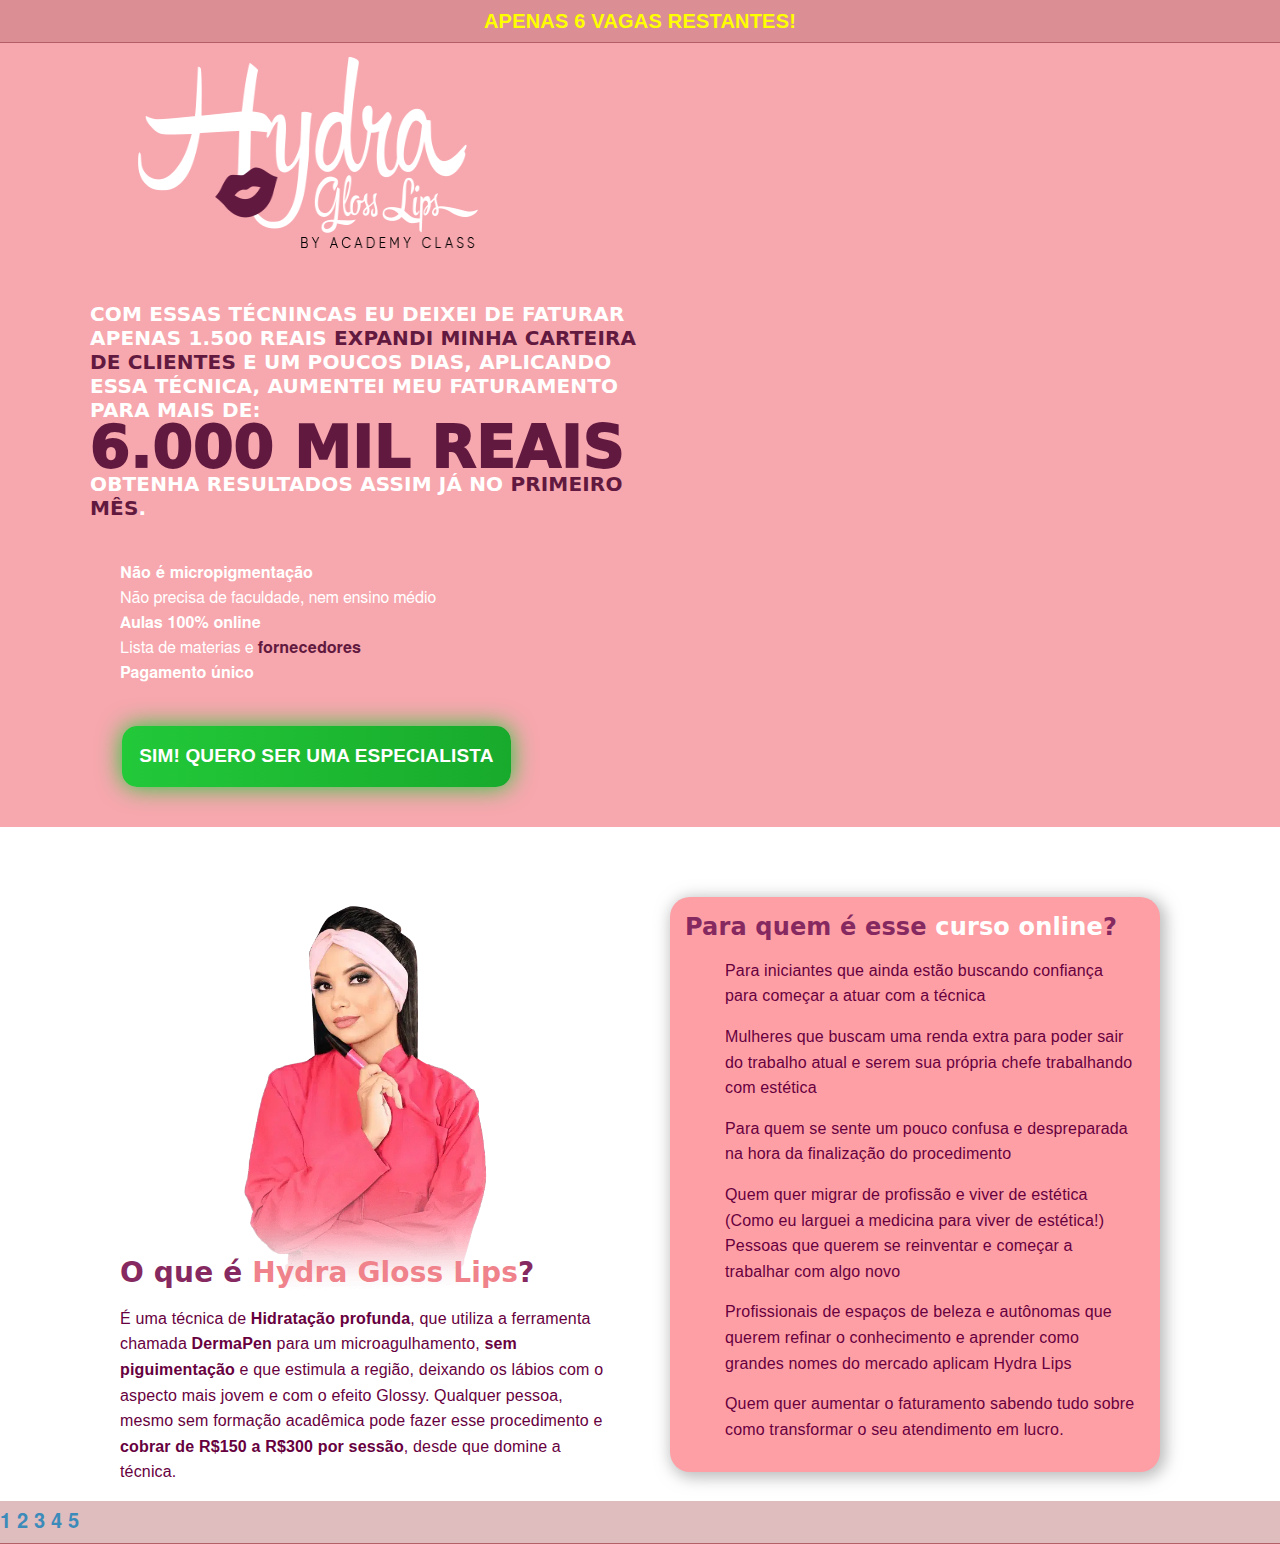
==== commit e457fbcd: "Add files via upload" ====
--- a/teste02/index.html
+++ b/teste02/index.html
@@ -48,6 +48,67 @@
     </div>
     <!-- ##### FIM TOPO ##### -->
 
+    <!-- ##### COMEÇO CONTEUDO ##### -->
+
+    <div class="l-content contwhite">
+        <div class="widfix pure-g">
+            <div class="pure-u-1 pure-u-md-1-2 margin-top30 padding30">
+                <div class="cont-center">
+                    <picture>
+                        <img class="imgalign" src="img/bgh2.webp" width="249" height="403" title="Professora de Hydra Gloss Lips">
+                    </picture>
+                </div>
+                <div class="cont-center">
+                    <h2 class="txt-purple-cont oque-e cont-left">O que é <span class="txt-pink">Hydra Gloss Lips</span>?</h2>
+                    <p class="cont-left">É uma técnica de <b>Hidratação profunda</b>, que utiliza a ferramenta chamada <b>DermaPen</b> para um microagulhamento, <b>sem piguimentação</b> e que estimula a região, deixando os lábios com o aspecto mais jovem e com o efeito Glossy. Qualquer pessoa, mesmo sem formação acadêmica pode fazer esse procedimento e <b>cobrar de R$150 a R$300 por sessão</b>, desde que domine a técnica.</p>
+                </div>
+            </div>
+            <div class="pure-u-1 pure-u-md-1-2 margin-top30">
+                <div class="cont-center padding30">
+                    <div class="box-shadow radius">
+                        <h2 class="txt-purple-cont cont-left">Para quem é esse <span class="txt-white">curso online</span>?</h2>
+                        <div  class="group-icons">
+                        <ul class="cont-left">
+                            <li class="align-icon"><div class="pure-u-1-24 teste"><i class="icon-check"></i></div><div class="pure-u-23-24 text-list">Para iniciantes que ainda estão buscando confiança para começar a atuar com a técnica</div></li>
+                            <li class="align-icon"><div class="pure-u-1-24 teste"><i class="icon-check"></i></div><div class="pure-u-23-24 text-list">Mulheres que buscam uma renda extra para poder sair do trabalho atual e serem sua própria chefe trabalhando com estética</div></li>
+                            <li class="align-icon"><div class="pure-u-1-24 teste"><i class="icon-check"></i></div><div class="pure-u-23-24 text-list">Para quem se sente um pouco confusa e despreparada na hora da finalização do procedimento</div></li>
+                            <li class="align-icon"><div class="pure-u-1-24 teste"><i class="icon-check"></i></div><div class="pure-u-23-24 text-list">Quem quer migrar de profissão e viver de estética (Como eu larguei a medicina para viver de estética!) Pessoas que querem se reinventar e começar a trabalhar com algo novo</div></li>
+                            <li class="align-icon"><div class="pure-u-1-24 teste"><i class="icon-check"></i></div><div class="pure-u-23-24 text-list">Profissionais de espaços de beleza e autônomas que querem refinar o conhecimento e aprender como grandes nomes do mercado aplicam Hydra Lips</div></li>
+                            <li class="align-icon"><div class="pure-u-1-24 teste"><i class="icon-check"></i></div><div class="pure-u-23-24 text-list">Quem quer aumentar o faturamento sabendo tudo sobre como transformar o seu atendimento em lucro.</div></li>
+                        </ul>
+                    </div>
+                    </div>
+                </div>
+            </div>
+        </div>
+    </div>
+
+    <!-- ##### FIM CONTEUDO ##### -->
+
+
+    <!-- ##### COMEÇO DEPOIMENTOS ##### -->
+
+    <div class="l-content contwhite">
+        <div class="topo pure-g">
+            <div class="slider">
+                <div class="item" id="#item1"></div>
+                <div class="item" id="#item2"></div>
+                <div class="item" id="#item3"></div>
+                <div class="item" id="#item4"></div>
+                <div class="item" id="#item5"></div>
+            </div>
+            <div class="links">
+                <a href="#item1">1</a>
+                <a href="#item1">2</a>
+                <a href="#item1">3</a>
+                <a href="#item1">4</a>
+                <a href="#item1">5</a>
+            </div>
+        </div>
+    </div>
+
+    <!-- ##### FIM DEPOIMENTOS ##### -->
+
     <link rel="stylesheet" href="css/pure.css" async>
 </body>
 </html>--- a/teste02/css/pure.css
+++ b/teste02/css/pure.css
@@ -1 +1,27 @@
-.col,.container{padding:0 var(--ifm-spacing-horizontal);width:100%}.markdown>h2,.markdown>h3,.markdown>h4,.markdown>h5,.markdown>h6{margin-bottom:calc(var(--ifm-heading-vertical-rhythm-bottom)*var(--ifm-leading))}table thead,table tr:nth-child(2n){background-color:var(--ifm-table-stripe-background)}a,pre code{background-color:initial}blockquote,pre{margin:0 0 var(--ifm-spacing-vertical)}.breadcrumbs__link,.button{transition-timing-function:var(--ifm-transition-timing-default)}.button,.pure-button{-webkit-user-select:none}.button,code{vertical-align:middle;white-space:nowrap}.button--outline.button--active,.button--outline:active,.button--outline:hover,:root{--ifm-button-color:var(--ifm-font-color-base-inverse)}.menu__link:hover,a{transition:color var(--ifm-transition-fast) var(--ifm-transition-timing-default)}.navbar--dark,:root{--ifm-navbar-link-hover-color:var(--ifm-color-primary)}.menu,.navbar-sidebar{overflow-x:hidden}:root,html[data-theme=dark]{--ifm-color-emphasis-500:var(--ifm-color-gray-500)}progress,sub,sup{vertical-align:initial}pre,table,textarea{overflow:auto}.pure-table,table{border-collapse:collapse}#menu a,legend{white-space:normal}#menu .pure-menu-heading:focus,#menu .pure-menu-heading:hover,#menu a{color:#999}.pure-paginator .pure-button,hr{box-sizing:initial}.clean-list,.containsTaskList_mC6p,.details_lb9f>summary,.dropdown__menu,.legal-links,.menu__list,.pure-menu-list{list-style:none}:root{--ifm-color-scheme:light;--ifm-dark-value:10%;--ifm-darker-value:15%;--ifm-darkest-value:30%;--ifm-light-value:15%;--ifm-lighter-value:30%;--ifm-lightest-value:50%;--ifm-contrast-background-value:90%;--ifm-contrast-foreground-value:70%;--ifm-contrast-background-dark-value:70%;--ifm-contrast-foreground-dark-value:90%;--ifm-color-primary:#3578e5;--ifm-color-secondary:#ebedf0;--ifm-color-success:#00a400;--ifm-color-info:#54c7ec;--ifm-color-warning:#ffba00;--ifm-color-danger:#fa383e;--ifm-color-primary-dark:#306cce;--ifm-color-primary-darker:#2d66c3;--ifm-color-primary-darkest:#2554a0;--ifm-color-primary-light:#538ce9;--ifm-color-primary-lighter:#72a1ed;--ifm-color-primary-lightest:#9abcf2;--ifm-color-primary-contrast-background:#ebf2fc;--ifm-color-primary-contrast-foreground:#102445;--ifm-color-secondary-dark:#d4d5d8;--ifm-color-secondary-darker:#c8c9cc;--ifm-color-secondary-darkest:#a4a6a8;--ifm-color-secondary-light:#eef0f2;--ifm-color-secondary-lighter:#f1f2f5;--ifm-color-secondary-lightest:#f5f6f8;--ifm-color-secondary-contrast-background:#fdfdfe;--ifm-color-secondary-contrast-foreground:#474748;--ifm-color-success-dark:#009400;--ifm-color-success-darker:#008b00;--ifm-color-success-darkest:#007300;--ifm-color-success-light:#26b226;--ifm-color-success-lighter:#4dbf4d;--ifm-color-success-lightest:#80d280;--ifm-color-success-contrast-background:#e6f6e6;--ifm-color-success-contrast-foreground:#003100;--ifm-color-info-dark:#4cb3d4;--ifm-color-info-darker:#47a9c9;--ifm-color-info-darkest:#3b8ba5;--ifm-color-info-light:#6ecfef;--ifm-color-info-lighter:#87d8f2;--ifm-color-info-lightest:#aae3f6;--ifm-color-info-contrast-background:#eef9fd;--ifm-color-info-contrast-foreground:#193c47;--ifm-color-warning-dark:#e6a700;--ifm-color-warning-darker:#d99e00;--ifm-color-warning-darkest:#b38200;--ifm-color-warning-light:#ffc426;--ifm-color-warning-lighter:#ffcf4d;--ifm-color-warning-lightest:#ffdd80;--ifm-color-warning-contrast-background:#fff8e6;--ifm-color-warning-contrast-foreground:#4d3800;--ifm-color-danger-dark:#e13238;--ifm-color-danger-darker:#d53035;--ifm-color-danger-darkest:#af272b;--ifm-color-danger-light:#fb565b;--ifm-color-danger-lighter:#fb7478;--ifm-color-danger-lightest:#fd9c9f;--ifm-color-danger-contrast-background:#ffebec;--ifm-color-danger-contrast-foreground:#4b1113;--ifm-color-white:#fff;--ifm-color-black:#000;--ifm-color-gray-0:var(--ifm-color-white);--ifm-color-gray-100:#f5f6f7;--ifm-color-gray-200:#ebedf0;--ifm-color-gray-300:#dadde1;--ifm-color-gray-400:#ccd0d5;--ifm-color-gray-500:#bec3c9;--ifm-color-gray-600:#8d949e;--ifm-color-gray-700:#606770;--ifm-color-gray-800:#444950;--ifm-color-gray-900:#1c1e21;--ifm-color-gray-1000:var(--ifm-color-black);--ifm-color-emphasis-0:var(--ifm-color-gray-0);--ifm-color-emphasis-100:var(--ifm-color-gray-100);--ifm-color-emphasis-200:var(--ifm-color-gray-200);--ifm-color-emphasis-300:var(--ifm-color-gray-300);--ifm-color-emphasis-400:var(--ifm-color-gray-400);--ifm-color-emphasis-600:var(--ifm-color-gray-600);--ifm-color-emphasis-700:var(--ifm-color-gray-700);--ifm-color-emphasis-800:var(--ifm-color-gray-800);--ifm-color-emphasis-900:var(--ifm-color-gray-900);--ifm-color-emphasis-1000:var(--ifm-color-gray-1000);--ifm-color-content:var(--ifm-color-emphasis-900);--ifm-color-content-inverse:var(--ifm-color-emphasis-0);--ifm-color-content-secondary:#525860;--ifm-background-color:transparent;--ifm-background-surface-color:var(--ifm-color-content-inverse);--ifm-global-border-width:1px;--ifm-global-radius:0.4rem;--ifm-hover-overlay:rgba(0,0,0,.05);--ifm-font-color-base:var(--ifm-color-content);--ifm-font-color-base-inverse:var(--ifm-color-content-inverse);--ifm-font-color-secondary:var(--ifm-color-content-secondary);--ifm-font-family-base:system-ui,-apple-system,Segoe UI,Roboto,Ubuntu,Cantarell,Noto Sans,sans-serif,BlinkMacSystemFont,"Segoe UI",Helvetica,Arial,sans-serif,"Apple Color Emoji","Segoe UI Emoji","Segoe UI Symbol";--ifm-font-family-monospace:SFMono-Regular,Menlo,Monaco,Consolas,"Liberation Mono","Courier New",monospace;--ifm-font-size-base:100%;--ifm-font-weight-light:300;--ifm-font-weight-normal:400;--ifm-font-weight-semibold:500;--ifm-font-weight-bold:700;--ifm-font-weight-base:var(--ifm-font-weight-normal);--ifm-line-height-base:1.65;--ifm-global-spacing:1rem;--ifm-spacing-vertical:var(--ifm-global-spacing);--ifm-spacing-horizontal:var(--ifm-global-spacing);--ifm-transition-fast:200ms;--ifm-transition-slow:400ms;--ifm-transition-timing-default:cubic-bezier(0.08,0.52,0.52,1);--ifm-global-shadow-lw:0 1px 2px 0 rgba(0,0,0,.1);--ifm-global-shadow-md:0 5px 40px rgba(0,0,0,.2);--ifm-global-shadow-tl:0 12px 28px 0 rgba(0,0,0,.2),0 2px 4px 0 rgba(0,0,0,.1);--ifm-z-index-dropdown:100;--ifm-z-index-fixed:200;--ifm-z-index-overlay:400;--ifm-container-width:1140px;--ifm-container-width-xl:1320px;--ifm-code-background:#f6f7f8;--ifm-code-border-radius:var(--ifm-global-radius);--ifm-code-font-size:90%;--ifm-code-padding-horizontal:0.1rem;--ifm-code-padding-vertical:0.1rem;--ifm-pre-background:var(--ifm-code-background);--ifm-pre-border-radius:var(--ifm-code-border-radius);--ifm-pre-color:inherit;--ifm-pre-line-height:1.45;--ifm-pre-padding:1rem;--ifm-heading-color:inherit;--ifm-heading-margin-top:0;--ifm-heading-margin-bottom:var(--ifm-spacing-vertical);--ifm-heading-font-family:var(--ifm-font-family-base);--ifm-heading-font-weight:var(--ifm-font-weight-bold);--ifm-heading-line-height:1.25;--ifm-h1-font-size:2rem;--ifm-h2-font-size:1.5rem;--ifm-h3-font-size:1.25rem;--ifm-h4-font-size:1rem;--ifm-h5-font-size:0.875rem;--ifm-h6-font-size:0.85rem;--ifm-image-alignment-padding:1.25rem;--ifm-leading-desktop:1.25;--ifm-leading:calc(var(--ifm-leading-desktop)*1rem);--ifm-list-left-padding:2rem;--ifm-list-margin:1rem;--ifm-list-item-margin:0.25rem;--ifm-list-paragraph-margin:1rem;--ifm-table-cell-padding:0.75rem;--ifm-table-background:transparent;--ifm-table-stripe-background:rgba(0,0,0,.03);--ifm-table-border-width:1px;--ifm-table-border-color:var(--ifm-color-emphasis-300);--ifm-table-head-background:inherit;--ifm-table-head-color:inherit;--ifm-table-head-font-weight:var(--ifm-font-weight-bold);--ifm-table-cell-color:inherit;--ifm-link-color:var(--ifm-color-primary);--ifm-link-decoration:none;--ifm-link-hover-color:var(--ifm-link-color);--ifm-link-hover-decoration:underline;--ifm-paragraph-margin-bottom:var(--ifm-leading);--ifm-blockquote-font-size:var(--ifm-font-size-base);--ifm-blockquote-border-left-width:2px;--ifm-blockquote-padding-horizontal:var(--ifm-spacing-horizontal);--ifm-blockquote-padding-vertical:0;--ifm-blockquote-shadow:none;--ifm-blockquote-color:var(--ifm-color-emphasis-800);--ifm-blockquote-border-color:var(--ifm-color-emphasis-300);--ifm-hr-background-color:var(--ifm-color-emphasis-500);--ifm-hr-height:1px;--ifm-hr-margin-vertical:1.5rem;--ifm-scrollbar-size:7px;--ifm-scrollbar-track-background-color:#f1f1f1;--ifm-scrollbar-thumb-background-color:silver;--ifm-scrollbar-thumb-hover-background-color:#a7a7a7;--ifm-alert-background-color:inherit;--ifm-alert-border-color:inherit;--ifm-alert-border-radius:var(--ifm-global-radius);--ifm-alert-border-width:0px;--ifm-alert-border-left-width:5px;--ifm-alert-color:var(--ifm-font-color-base);--ifm-alert-padding-horizontal:var(--ifm-spacing-horizontal);--ifm-alert-padding-vertical:var(--ifm-spacing-vertical);--ifm-alert-shadow:var(--ifm-global-shadow-lw);--ifm-avatar-intro-margin:1rem;--ifm-avatar-intro-alignment:inherit;--ifm-avatar-photo-size:3rem;--ifm-badge-background-color:inherit;--ifm-badge-border-color:inherit;--ifm-badge-border-radius:var(--ifm-global-radius);--ifm-badge-border-width:var(--ifm-global-border-width);--ifm-badge-color:var(--ifm-color-white);--ifm-badge-padding-horizontal:calc(var(--ifm-spacing-horizontal)*0.5);--ifm-badge-padding-vertical:calc(var(--ifm-spacing-vertical)*0.25);--ifm-breadcrumb-border-radius:1.5rem;--ifm-breadcrumb-spacing:0.5rem;--ifm-breadcrumb-color-active:var(--ifm-color-primary);--ifm-breadcrumb-item-background-active:var(--ifm-hover-overlay);--ifm-breadcrumb-padding-horizontal:0.8rem;--ifm-breadcrumb-padding-vertical:0.4rem;--ifm-breadcrumb-size-multiplier:1;--ifm-breadcrumb-separator:url('data:image/svg+xml;utf8,<svg xmlns="http://www.w3.org/2000/svg" x="0px" y="0px" viewBox="0 0 256 256"><g><g><polygon points="79.093,0 48.907,30.187 146.72,128 48.907,225.813 79.093,256 207.093,128"/></g></g><g></g><g></g><g></g><g></g><g></g><g></g><g></g><g></g><g></g><g></g><g></g><g></g><g></g><g></g><g></g></svg>');--ifm-breadcrumb-separator-filter:none;--ifm-breadcrumb-separator-size:0.5rem;--ifm-breadcrumb-separator-size-multiplier:1.25;--ifm-button-background-color:inherit;--ifm-button-border-color:var(--ifm-button-background-color);--ifm-button-border-width:var(--ifm-global-border-width);--ifm-button-font-weight:var(--ifm-font-weight-bold);--ifm-button-padding-horizontal:1.5rem;--ifm-button-padding-vertical:0.375rem;--ifm-button-size-multiplier:1;--ifm-button-transition-duration:var(--ifm-transition-fast);--ifm-button-border-radius:calc(var(--ifm-global-radius)*var(--ifm-button-size-multiplier));--ifm-button-group-spacing:2px;--ifm-card-background-color:var(--ifm-background-surface-color);--ifm-card-border-radius:calc(var(--ifm-global-radius)*2);--ifm-card-horizontal-spacing:var(--ifm-global-spacing);--ifm-card-vertical-spacing:var(--ifm-global-spacing);--ifm-toc-border-color:var(--ifm-color-emphasis-300);--ifm-toc-link-color:var(--ifm-color-content-secondary);--ifm-toc-padding-vertical:0.5rem;--ifm-toc-padding-horizontal:0.5rem;--ifm-dropdown-background-color:var(--ifm-background-surface-color);--ifm-dropdown-font-weight:var(--ifm-font-weight-semibold);--ifm-dropdown-link-color:var(--ifm-font-color-base);--ifm-dropdown-hover-background-color:var(--ifm-hover-overlay);--ifm-footer-background-color:var(--ifm-color-emphasis-100);--ifm-footer-color:inherit;--ifm-footer-link-color:var(--ifm-color-emphasis-700);--ifm-footer-link-hover-color:var(--ifm-color-primary);--ifm-footer-link-horizontal-spacing:0.5rem;--ifm-footer-padding-horizontal:calc(var(--ifm-spacing-horizontal)*2);--ifm-footer-padding-vertical:calc(var(--ifm-spacing-vertical)*2);--ifm-footer-title-color:inherit;--ifm-footer-logo-max-width:min(30rem,90vw);--ifm-hero-background-color:var(--ifm-background-surface-color);--ifm-hero-text-color:var(--ifm-color-emphasis-800);--ifm-menu-color:var(--ifm-color-emphasis-700);--ifm-menu-color-active:var(--ifm-color-primary);--ifm-menu-color-background-active:var(--ifm-hover-overlay);--ifm-menu-color-background-hover:var(--ifm-hover-overlay);--ifm-menu-link-padding-horizontal:0.75rem;--ifm-menu-link-padding-vertical:0.375rem;--ifm-menu-link-sublist-icon:url('data:image/svg+xml;utf8,<svg xmlns="http://www.w3.org/2000/svg" width="16px" height="16px" viewBox="0 0 24 24"><path fill="rgba(0,0,0,0.5)" d="M7.41 15.41L12 10.83l4.59 4.58L18 14l-6-6-6 6z"></path></svg>');--ifm-menu-link-sublist-icon-filter:none;--ifm-navbar-background-color:var(--ifm-background-surface-color);--ifm-navbar-height:3.75rem;--ifm-navbar-item-padding-horizontal:0.75rem;--ifm-navbar-item-padding-vertical:0.25rem;--ifm-navbar-link-color:var(--ifm-font-color-base);--ifm-navbar-link-active-color:var(--ifm-link-color);--ifm-navbar-padding-horizontal:var(--ifm-spacing-horizontal);--ifm-navbar-padding-vertical:calc(var(--ifm-spacing-vertical)*0.5);--ifm-navbar-shadow:var(--ifm-global-shadow-lw);--ifm-navbar-search-input-background-color:var(--ifm-color-emphasis-200);--ifm-navbar-search-input-color:var(--ifm-color-emphasis-800);--ifm-navbar-search-input-placeholder-color:var(--ifm-color-emphasis-500);--ifm-navbar-search-input-icon:url('data:image/svg+xml;utf8,<svg fill="currentColor" xmlns="http://www.w3.org/2000/svg" viewBox="0 0 16 16" height="16px" width="16px"><path d="M6.02945,10.20327a4.17382,4.17382,0,1,1,4.17382-4.17382A4.15609,4.15609,0,0,1,6.02945,10.20327Zm9.69195,4.2199L10.8989,9.59979A5.88021,5.88021,0,0,0,12.058,6.02856,6.00467,6.00467,0,1,0,9.59979,10.8989l4.82338,4.82338a.89729.89729,0,0,0,1.29912,0,.89749.89749,0,0,0-.00087-1.29909Z" /></svg>');--ifm-navbar-sidebar-width:83vw;--ifm-pagination-border-radius:var(--ifm-global-radius);--ifm-pagination-color-active:var(--ifm-color-primary);--ifm-pagination-font-size:1rem;--ifm-pagination-item-active-background:var(--ifm-hover-overlay);--ifm-pagination-page-spacing:0.2em;--ifm-pagination-padding-horizontal:calc(var(--ifm-spacing-horizontal)*1);--ifm-pagination-padding-vertical:calc(var(--ifm-spacing-vertical)*0.25);--ifm-pagination-nav-border-radius:var(--ifm-global-radius);--ifm-pagination-nav-color-hover:var(--ifm-color-primary);--ifm-pills-color-active:var(--ifm-color-primary);--ifm-pills-color-background-active:var(--ifm-hover-overlay);--ifm-pills-spacing:0.125rem;--ifm-tabs-color:var(--ifm-font-color-secondary);--ifm-tabs-color-active:var(--ifm-color-primary);--ifm-tabs-color-active-border:var(--ifm-tabs-color-active);--ifm-tabs-padding-horizontal:1rem;--ifm-tabs-padding-vertical:1rem;--docusaurus-progress-bar-color:var(--ifm-color-primary)}.badge--danger,.badge--info,.badge--primary,.badge--secondary,.badge--success,.badge--warning{--ifm-badge-border-color:var(--ifm-badge-background-color)}.button--link,.button--outline{--ifm-button-background-color:transparent}html{-webkit-font-smoothing:antialiased;-webkit-tap-highlight-color:transparent;text-rendering:optimizelegibility;-moz-text-size-adjust:100%;text-size-adjust:100%;background-color:var(--ifm-background-color);color:var(--ifm-font-color-base);color-scheme:var(--ifm-color-scheme);font:var(--ifm-font-size-base)/var(--ifm-line-height-base) var(--ifm-font-family-base)}.markdown li,body{word-wrap:break-word}iframe{border:0;color-scheme:auto}.container{margin:0 auto;max-width:var(--ifm-container-width)}.container--fluid{max-width:inherit}.row{display:flex;flex-wrap:wrap;margin:0 calc(var(--ifm-spacing-horizontal)*-1)}.margin-bottom--none,.margin-vert--none,.markdown>:last-child{margin-bottom:0!important}.margin-top--none,.margin-vert--none{margin-top:0!important}.row--no-gutters{margin-left:0;margin-right:0}.margin-horiz--none,.margin-right--none{margin-right:0!important}.row--no-gutters>.col{padding-left:0;padding-right:0}.row--align-top{align-items:flex-start}.row--align-bottom{align-items:flex-end}.row--align-center{align-items:center}.row--align-stretch{align-items:stretch}.row--align-baseline{align-items:baseline}.col{--ifm-col-width:100%;flex:1 0;margin-left:0;max-width:var(--ifm-col-width)}.padding-bottom--none,.padding-vert--none{padding-bottom:0!important}.padding-top--none,.padding-vert--none{padding-top:0!important}.padding-horiz--none,.padding-left--none{padding-left:0!important}.padding-horiz--none,.padding-right--none{padding-right:0!important}.col[class*=col--]{flex:0 0 var(--ifm-col-width)}.col--1{--ifm-col-width:8.33333%}.col--offset-1{margin-left:8.33333%}.col--2{--ifm-col-width:16.66667%}.col--offset-2{margin-left:16.66667%}.col--3{--ifm-col-width:25%}.col--offset-3{margin-left:25%}.col--4{--ifm-col-width:33.33333%}.col--offset-4{margin-left:33.33333%}.col--5{--ifm-col-width:41.66667%}.col--offset-5{margin-left:41.66667%}.col--6{--ifm-col-width:50%}.col--offset-6{margin-left:50%}.col--7{--ifm-col-width:58.33333%}.col--offset-7{margin-left:58.33333%}.col--8{--ifm-col-width:66.66667%}.col--offset-8{margin-left:66.66667%}.col--9{--ifm-col-width:75%}.col--offset-9{margin-left:75%}.col--10{--ifm-col-width:83.33333%}.col--offset-10{margin-left:83.33333%}.col--11{--ifm-col-width:91.66667%}.col--offset-11{margin-left:91.66667%}.col--12{--ifm-col-width:100%}.col--offset-12{margin-left:100%}.margin-horiz--none,.margin-left--none{margin-left:0!important}.margin--none{margin:0!important}.margin-bottom--xs,.margin-vert--xs{margin-bottom:.25rem!important}.margin-top--xs,.margin-vert--xs{margin-top:.25rem!important}.margin-horiz--xs,.margin-left--xs{margin-left:.25rem!important}.margin-horiz--xs,.margin-right--xs{margin-right:.25rem!important}.margin--xs{margin:.25rem!important}.margin-bottom--sm,.margin-vert--sm{margin-bottom:.5rem!important}.margin-top--sm,.margin-vert--sm{margin-top:.5rem!important}.margin-horiz--sm,.margin-left--sm{margin-left:.5rem!important}.margin-horiz--sm,.margin-right--sm{margin-right:.5rem!important}.margin--sm{margin:.5rem!important}.margin-bottom--md,.margin-vert--md{margin-bottom:1rem!important}.margin-top--md,.margin-vert--md{margin-top:1rem!important}.margin-horiz--md,.margin-left--md{margin-left:1rem!important}.margin-horiz--md,.margin-right--md{margin-right:1rem!important}.margin--md{margin:1rem!important}.margin-bottom--lg,.margin-vert--lg{margin-bottom:2rem!important}.margin-top--lg,.margin-vert--lg{margin-top:2rem!important}.margin-horiz--lg,.margin-left--lg{margin-left:2rem!important}.margin-horiz--lg,.margin-right--lg{margin-right:2rem!important}.margin--lg{margin:2rem!important}.margin-bottom--xl,.margin-vert--xl{margin-bottom:5rem!important}.margin-top--xl,.margin-vert--xl{margin-top:5rem!important}.margin-horiz--xl,.margin-left--xl{margin-left:5rem!important}.margin-horiz--xl,.margin-right--xl{margin-right:5rem!important}.margin--xl{margin:5rem!important}.padding--none{padding:0!important}.padding-bottom--xs,.padding-vert--xs{padding-bottom:.25rem!important}.padding-top--xs,.padding-vert--xs{padding-top:.25rem!important}.padding-horiz--xs,.padding-left--xs{padding-left:.25rem!important}.padding-horiz--xs,.padding-right--xs{padding-right:.25rem!important}.padding--xs{padding:.25rem!important}.padding-bottom--sm,.padding-vert--sm{padding-bottom:.5rem!important}.padding-top--sm,.padding-vert--sm{padding-top:.5rem!important}.padding-horiz--sm,.padding-left--sm{padding-left:.5rem!important}.padding-horiz--sm,.padding-right--sm{padding-right:.5rem!important}.padding--sm{padding:.5rem!important}.padding-bottom--md,.padding-vert--md{padding-bottom:1rem!important}.padding-top--md,.padding-vert--md{padding-top:1rem!important}.padding-horiz--md,.padding-left--md{padding-left:1rem!important}.padding-horiz--md,.padding-right--md{padding-right:1rem!important}.padding--md{padding:1rem!important}.padding-bottom--lg,.padding-vert--lg{padding-bottom:2rem!important}.padding-top--lg,.padding-vert--lg{padding-top:2rem!important}.padding-horiz--lg,.padding-left--lg{padding-left:2rem!important}.padding-horiz--lg,.padding-right--lg{padding-right:2rem!important}.padding--lg{padding:2rem!important}.padding-bottom--xl,.padding-vert--xl{padding-bottom:5rem!important}.padding-top--xl,.padding-vert--xl{padding-top:5rem!important}.padding-horiz--xl,.padding-left--xl{padding-left:5rem!important}.padding-horiz--xl,.padding-right--xl{padding-right:5rem!important}.padding--xl{padding:5rem!important}code{background-color:var(--ifm-code-background);border:.1rem solid rgba(0,0,0,.1);border-radius:var(--ifm-code-border-radius);font-family:var(--ifm-font-family-monospace);font-size:var(--ifm-code-font-size);padding:var(--ifm-code-padding-vertical) var(--ifm-code-padding-horizontal);padding:.2em .4em}a code{color:inherit}pre{background-color:var(--ifm-pre-background);border-radius:var(--ifm-pre-border-radius);color:var(--ifm-pre-color);font:var(--ifm-code-font-size)/var(--ifm-pre-line-height) var(--ifm-font-family-monospace);padding:var(--ifm-pre-padding)}pre code{border:none;font-size:100%;line-height:inherit;padding:0}kbd{background-color:var(--ifm-color-emphasis-0);border:1px solid var(--ifm-color-emphasis-400);border-radius:.2rem;box-shadow:inset 0 -1px 0 var(--ifm-color-emphasis-400);color:var(--ifm-color-emphasis-800);font:80% var(--ifm-font-family-monospace);padding:.15rem .3rem}h1,h2,h3,h4,h5,h6{color:var(--ifm-heading-color);font-family:var(--ifm-heading-font-family);font-weight:var(--ifm-heading-font-weight);line-height:var(--ifm-heading-line-height);margin:var(--ifm-heading-margin-top) 0 var(--ifm-heading-margin-bottom) 0}h1{font-size:var(--ifm-h1-font-size)}h2{font-size:var(--ifm-h2-font-size)}h3{font-size:var(--ifm-h3-font-size)}h4{font-size:var(--ifm-h4-font-size)}h5{font-size:var(--ifm-h5-font-size)}h6{font-size:var(--ifm-h6-font-size)}img[align=right]{padding-left:var(--image-alignment-padding)}img[align=left]{padding-right:var(--image-alignment-padding)}.markdown{--ifm-h1-vertical-rhythm-top:3;--ifm-h2-vertical-rhythm-top:2;--ifm-h3-vertical-rhythm-top:1.5;--ifm-heading-vertical-rhythm-top:1.25;--ifm-h1-vertical-rhythm-bottom:1.25;--ifm-heading-vertical-rhythm-bottom:1}.markdown:after,.markdown:before{content:"";display:table}.markdown:after{clear:both}.markdown h1:first-child{--ifm-h1-font-size:3rem;margin-bottom:calc(var(--ifm-h1-vertical-rhythm-bottom)*var(--ifm-leading))}.markdown>h2{--ifm-h2-font-size:2rem;margin-top:calc(var(--ifm-h2-vertical-rhythm-top)*var(--ifm-leading))}.markdown>h3{--ifm-h3-font-size:1.5rem;margin-top:calc(var(--ifm-h3-vertical-rhythm-top)*var(--ifm-leading))}.markdown>h4,.markdown>h5,.markdown>h6{margin-top:calc(var(--ifm-heading-vertical-rhythm-top)*var(--ifm-leading))}.markdown>p,.markdown>pre,.markdown>ul{margin-bottom:var(--ifm-leading)}.markdown li>p{margin-top:var(--ifm-list-paragraph-margin)}.markdown li+li{margin-top:var(--ifm-list-item-margin)}ol,ul{margin:0 0 var(--ifm-list-margin);padding-left:var(--ifm-list-left-padding)}ol ol,ul ol{list-style-type:lower-roman}ol ol,ol ul,ul ol,ul ul{margin:0}ol ol ol,ol ul ol,ul ol ol,ul ul ol{list-style-type:lower-alpha}table{margin-bottom:var(--ifm-spacing-vertical);display:table;width:auto}button,hr,input{overflow:visible}table thead tr{border-bottom:2px solid var(--ifm-table-border-color)}table tr{background-color:var(--ifm-table-background);border-top:var(--ifm-table-border-width) solid var(--ifm-table-border-color)}table tr:nth-child(2n){background-color:initial}table td,table th{border:var(--ifm-table-border-width) solid var(--ifm-table-border-color);padding:var(--ifm-table-cell-padding)}table th{background-color:var(--ifm-table-head-background);color:var(--ifm-table-head-color);font-weight:var(--ifm-table-head-font-weight)}table td{color:var(--ifm-table-cell-color)}strong{font-weight:var(--ifm-font-weight-bold)}a{color:var(--ifm-link-color);text-decoration:var(--ifm-link-decoration);color:#3b8bba;text-decoration:none}a:hover{color:var(--ifm-link-hover-color);text-decoration:var(--ifm-link-hover-decoration);text-decoration:none}.button:hover,.text--no-decoration,.text--no-decoration:hover,a:not([href]){text-decoration:none}p{margin:0 0 var(--ifm-paragraph-margin-bottom)}aside,h3,p{margin:1em 0}blockquote{border-left:var(--ifm-blockquote-border-left-width) solid var(--ifm-blockquote-border-color);box-shadow:var(--ifm-blockquote-shadow);color:var(--ifm-blockquote-color);font-size:var(--ifm-blockquote-font-size);padding:var(--ifm-blockquote-padding-vertical) var(--ifm-blockquote-padding-horizontal)}blockquote>:first-child{margin-top:0}blockquote>:last-child{margin-bottom:0}hr{background-color:var(--ifm-hr-background-color);border:0;height:var(--ifm-hr-height);margin:var(--ifm-hr-margin-vertical) 0;height:0}.shadow--lw{box-shadow:var(--ifm-global-shadow-lw)!important}.shadow--md{box-shadow:var(--ifm-global-shadow-md)!important}.shadow--tl{box-shadow:var(--ifm-global-shadow-tl)!important}.text--primary,.wordWrapButtonEnabled_EoeP .wordWrapButtonIcon_Bwma{color:var(--ifm-color-primary)}.text--secondary{color:var(--ifm-color-secondary)}.text--success{color:var(--ifm-color-success)}.text--info{color:var(--ifm-color-info)}.text--warning{color:var(--ifm-color-warning)}.text--danger{color:var(--ifm-color-danger)}.cols-control input,.is-code-full,.layout-item-screenshot,.remove-row,.text--center{text-align:center}.text--left{text-align:left}.text--justify{text-align:justify}.text--right{text-align:right}.text--capitalize{text-transform:capitalize}.text--lowercase{text-transform:lowercase}#menu .pure-menu-heading,.admonitionHeading_tbUL,.alert__heading,.pure-menu-heading,.text--uppercase{text-transform:uppercase}.text--light{font-weight:var(--ifm-font-weight-light)}.text--normal{font-weight:var(--ifm-font-weight-normal)}.text--semibold{font-weight:var(--ifm-font-weight-semibold)}.text--bold{font-weight:var(--ifm-font-weight-bold)}.text--italic{font-style:italic}.text--truncate{overflow:hidden;text-overflow:ellipsis;white-space:nowrap}.text--break{word-wrap:break-word!important;word-break:break-word!important}.clean-btn{background:none;border:none;color:inherit;cursor:pointer;font-family:inherit;padding:0}.alert,.alert .close{color:var(--ifm-alert-foreground-color)}.clean-list{padding-left:0}.alert--primary{--ifm-alert-background-color:var(--ifm-color-primary-contrast-background);--ifm-alert-background-color-highlight:rgba(53,120,229,.15);--ifm-alert-foreground-color:var(--ifm-color-primary-contrast-foreground);--ifm-alert-border-color:var(--ifm-color-primary-dark)}.alert--secondary{--ifm-alert-background-color:var(--ifm-color-secondary-contrast-background);--ifm-alert-background-color-highlight:rgba(235,237,240,.15);--ifm-alert-foreground-color:var(--ifm-color-secondary-contrast-foreground);--ifm-alert-border-color:var(--ifm-color-secondary-dark)}.alert--success{--ifm-alert-background-color:var(--ifm-color-success-contrast-background);--ifm-alert-background-color-highlight:rgba(0,164,0,.15);--ifm-alert-foreground-color:var(--ifm-color-success-contrast-foreground);--ifm-alert-border-color:var(--ifm-color-success-dark)}.alert--info{--ifm-alert-background-color:var(--ifm-color-info-contrast-background);--ifm-alert-background-color-highlight:rgba(84,199,236,.15);--ifm-alert-foreground-color:var(--ifm-color-info-contrast-foreground);--ifm-alert-border-color:var(--ifm-color-info-dark)}.alert--warning{--ifm-alert-background-color:var(--ifm-color-warning-contrast-background);--ifm-alert-background-color-highlight:rgba(255,186,0,.15);--ifm-alert-foreground-color:var(--ifm-color-warning-contrast-foreground);--ifm-alert-border-color:var(--ifm-color-warning-dark)}.alert--danger{--ifm-alert-background-color:var(--ifm-color-danger-contrast-background);--ifm-alert-background-color-highlight:rgba(250,56,62,.15);--ifm-alert-foreground-color:var(--ifm-color-danger-contrast-foreground);--ifm-alert-border-color:var(--ifm-color-danger-dark)}.alert{--ifm-code-background:var(--ifm-alert-background-color-highlight);--ifm-link-color:var(--ifm-alert-foreground-color);--ifm-link-hover-color:var(--ifm-alert-foreground-color);--ifm-link-decoration:underline;--ifm-tabs-color:var(--ifm-alert-foreground-color);--ifm-tabs-color-active:var(--ifm-alert-foreground-color);--ifm-tabs-color-active-border:var(--ifm-alert-border-color);background-color:var(--ifm-alert-background-color);border:var(--ifm-alert-border-width) solid var(--ifm-alert-border-color);border-left-width:var(--ifm-alert-border-left-width);border-radius:var(--ifm-alert-border-radius);box-shadow:var(--ifm-alert-shadow);padding:var(--ifm-alert-padding-vertical) var(--ifm-alert-padding-horizontal)}.alert__heading{align-items:center;display:flex;font:700 var(--ifm-h5-font-size)/var(--ifm-heading-line-height) var(--ifm-heading-font-family);margin-bottom:.5rem}.alert__icon{display:inline-flex;margin-right:.4em}.alert__icon svg{fill:var(--ifm-alert-foreground-color);stroke:var(--ifm-alert-foreground-color);stroke-width:0}.alert .close{margin:calc(var(--ifm-alert-padding-vertical)*-1) calc(var(--ifm-alert-padding-horizontal)*-1) 0 0;opacity:.75}.alert .close:focus,.alert .close:hover,.hash-link:focus,:hover>.hash-link{opacity:1}.alert a{-webkit-text-decoration-color:var(--ifm-alert-border-color);text-decoration-color:var(--ifm-alert-border-color)}.alert a:hover{text-decoration-thickness:2px}.avatar{-webkit-column-gap:var(--ifm-avatar-intro-margin);column-gap:var(--ifm-avatar-intro-margin);display:flex}.avatar__photo{border-radius:50%;display:block;height:var(--ifm-avatar-photo-size);overflow:hidden;width:var(--ifm-avatar-photo-size)}.card--full-height,.navbar__logo img{height:100%}.avatar__photo--sm{--ifm-avatar-photo-size:2rem}.avatar__photo--lg{--ifm-avatar-photo-size:4rem}.avatar__photo--xl{--ifm-avatar-photo-size:6rem}.avatar__intro{display:flex;flex:1 1;flex-direction:column;justify-content:center;text-align:var(--ifm-avatar-intro-alignment)}.badge,.breadcrumbs__item,.breadcrumbs__link,.button,.dropdown>.navbar__link:after,.pure-menu-horizontal .pure-menu-list,.pure-menu-horizontal.pure-menu-scrollable .pure-menu-list{display:inline-block}.avatar__name{font:700 var(--ifm-h4-font-size)/var(--ifm-heading-line-height) var(--ifm-font-family-base)}.avatar__subtitle{margin-top:.25rem}.avatar--vertical{--ifm-avatar-intro-alignment:center;--ifm-avatar-intro-margin:0.5rem;align-items:center;flex-direction:column}.badge{background-color:var(--ifm-badge-background-color);border:var(--ifm-badge-border-width) solid var(--ifm-badge-border-color);border-radius:var(--ifm-badge-border-radius);color:var(--ifm-badge-color);font-size:75%;font-weight:var(--ifm-font-weight-bold);line-height:1;padding:var(--ifm-badge-padding-vertical) var(--ifm-badge-padding-horizontal)}.badge--primary{--ifm-badge-background-color:var(--ifm-color-primary)}.badge--secondary{--ifm-badge-background-color:var(--ifm-color-secondary);color:var(--ifm-color-black)}.breadcrumbs__link,.button.button--secondary.button--outline:not(.button--active):not(:hover){color:var(--ifm-font-color-base)}.badge--success{--ifm-badge-background-color:var(--ifm-color-success)}.badge--info{--ifm-badge-background-color:var(--ifm-color-info)}.badge--warning{--ifm-badge-background-color:var(--ifm-color-warning)}.badge--danger{--ifm-badge-background-color:var(--ifm-color-danger)}.breadcrumbs{margin-bottom:0;padding-left:0}.breadcrumbs__item:not(:last-child):after{background:var(--ifm-breadcrumb-separator) center;content:" ";display:inline-block;-webkit-filter:var(--ifm-breadcrumb-separator-filter);filter:var(--ifm-breadcrumb-separator-filter);height:calc(var(--ifm-breadcrumb-separator-size)*var(--ifm-breadcrumb-size-multiplier)*var(--ifm-breadcrumb-separator-size-multiplier));margin:0 var(--ifm-breadcrumb-spacing);opacity:.5;width:calc(var(--ifm-breadcrumb-separator-size)*var(--ifm-breadcrumb-size-multiplier)*var(--ifm-breadcrumb-separator-size-multiplier))}.breadcrumbs__item--active .breadcrumbs__link{background:var(--ifm-breadcrumb-item-background-active);color:var(--ifm-breadcrumb-color-active)}.breadcrumbs__link{border-radius:var(--ifm-breadcrumb-border-radius);font-size:calc(1rem*var(--ifm-breadcrumb-size-multiplier));padding:calc(var(--ifm-breadcrumb-padding-vertical)*var(--ifm-breadcrumb-size-multiplier)) calc(var(--ifm-breadcrumb-padding-horizontal)*var(--ifm-breadcrumb-size-multiplier));transition-duration:var(--ifm-transition-fast);transition-property:background,color}.breadcrumbs__link:link:hover,.breadcrumbs__link:visited:hover,area.breadcrumbs__link[href]:hover{background:var(--ifm-breadcrumb-item-background-active);text-decoration:none}.breadcrumbs__link:-webkit-any-link:hover{background:var(--ifm-breadcrumb-item-background-active);text-decoration:none}.breadcrumbs__link:any-link:hover{background:var(--ifm-breadcrumb-item-background-active);text-decoration:none}.breadcrumbs--sm{--ifm-breadcrumb-size-multiplier:0.8}.breadcrumbs--lg{--ifm-breadcrumb-size-multiplier:1.2}.button{background-color:var(--ifm-button-background-color);border:var(--ifm-button-border-width) solid var(--ifm-button-border-color);border-radius:var(--ifm-button-border-radius);cursor:pointer;font-size:calc(.875rem*var(--ifm-button-size-multiplier));font-weight:var(--ifm-button-font-weight);line-height:1.5;padding:calc(var(--ifm-button-padding-vertical)*var(--ifm-button-size-multiplier)) calc(var(--ifm-button-padding-horizontal)*var(--ifm-button-size-multiplier));text-align:center;transition-duration:var(--ifm-button-transition-duration);transition-property:color,background,border-color;user-select:none}.button,.button:hover{color:var(--ifm-button-color)}.button--outline{--ifm-button-color:var(--ifm-button-border-color)}.button--outline:hover{--ifm-button-background-color:var(--ifm-button-border-color)}.button--link{--ifm-button-border-color:transparent;color:var(--ifm-link-color);text-decoration:var(--ifm-link-decoration)}.button--link.button--active,.button--link:active,.button--link:hover{color:var(--ifm-link-hover-color);text-decoration:var(--ifm-link-hover-decoration)}.button.disabled,.button:disabled,.button[disabled]{opacity:.65;pointer-events:none}.button--sm{--ifm-button-size-multiplier:0.8}.button--lg{--ifm-button-size-multiplier:1.35}.button--block{display:block;width:100%}.button.button--secondary{color:var(--ifm-color-gray-900)}:where(.button--primary){--ifm-button-background-color:var(--ifm-color-primary);--ifm-button-border-color:var(--ifm-color-primary)}:where(.button--primary):not(.button--outline):hover{--ifm-button-background-color:var(--ifm-color-primary-dark);--ifm-button-border-color:var(--ifm-color-primary-dark)}.button--primary.button--active,.button--primary:active{--ifm-button-background-color:var(--ifm-color-primary-darker);--ifm-button-border-color:var(--ifm-color-primary-darker)}:where(.button--secondary){--ifm-button-background-color:var(--ifm-color-secondary);--ifm-button-border-color:var(--ifm-color-secondary)}:where(.button--secondary):not(.button--outline):hover{--ifm-button-background-color:var(--ifm-color-secondary-dark);--ifm-button-border-color:var(--ifm-color-secondary-dark)}.button--secondary.button--active,.button--secondary:active{--ifm-button-background-color:var(--ifm-color-secondary-darker);--ifm-button-border-color:var(--ifm-color-secondary-darker)}:where(.button--success){--ifm-button-background-color:var(--ifm-color-success);--ifm-button-border-color:var(--ifm-color-success)}:where(.button--success):not(.button--outline):hover{--ifm-button-background-color:var(--ifm-color-success-dark);--ifm-button-border-color:var(--ifm-color-success-dark)}.button--success.button--active,.button--success:active{--ifm-button-background-color:var(--ifm-color-success-darker);--ifm-button-border-color:var(--ifm-color-success-darker)}:where(.button--info){--ifm-button-background-color:var(--ifm-color-info);--ifm-button-border-color:var(--ifm-color-info)}:where(.button--info):not(.button--outline):hover{--ifm-button-background-color:var(--ifm-color-info-dark);--ifm-button-border-color:var(--ifm-color-info-dark)}.button--info.button--active,.button--info:active{--ifm-button-background-color:var(--ifm-color-info-darker);--ifm-button-border-color:var(--ifm-color-info-darker)}:where(.button--warning){--ifm-button-background-color:var(--ifm-color-warning);--ifm-button-border-color:var(--ifm-color-warning)}:where(.button--warning):not(.button--outline):hover{--ifm-button-background-color:var(--ifm-color-warning-dark);--ifm-button-border-color:var(--ifm-color-warning-dark)}.button--warning.button--active,.button--warning:active{--ifm-button-background-color:var(--ifm-color-warning-darker);--ifm-button-border-color:var(--ifm-color-warning-darker)}:where(.button--danger){--ifm-button-background-color:var(--ifm-color-danger);--ifm-button-border-color:var(--ifm-color-danger)}:where(.button--danger):not(.button--outline):hover{--ifm-button-background-color:var(--ifm-color-danger-dark);--ifm-button-border-color:var(--ifm-color-danger-dark)}.button--danger.button--active,.button--danger:active{--ifm-button-background-color:var(--ifm-color-danger-darker);--ifm-button-border-color:var(--ifm-color-danger-darker)}.button-group{display:inline-flex;gap:var(--ifm-button-group-spacing)}.button-group>.button:not(:first-child){border-bottom-left-radius:0;border-top-left-radius:0}.button-group>.button:not(:last-child){border-bottom-right-radius:0;border-top-right-radius:0}.button-group--block{display:flex;justify-content:stretch}.button-group--block>.button{flex-grow:1}.card{background-color:var(--ifm-card-background-color);border-radius:var(--ifm-card-border-radius);box-shadow:var(--ifm-global-shadow-lw);display:flex;flex-direction:column;overflow:hidden}.card__image{padding-top:var(--ifm-card-vertical-spacing)}.card__image:first-child{padding-top:0}.card__body,.card__footer,.card__header{padding:var(--ifm-card-vertical-spacing) var(--ifm-card-horizontal-spacing)}.card__body:not(:last-child),.card__footer:not(:last-child),.card__header:not(:last-child){padding-bottom:0}.card__body>:last-child,.card__footer>:last-child,.card__header>:last-child{margin-bottom:0}.card__footer{margin-top:auto}.table-of-contents{font-size:.8rem;margin-bottom:0;padding:var(--ifm-toc-padding-vertical) 0}.table-of-contents,.table-of-contents ul{list-style:none;padding-left:var(--ifm-toc-padding-horizontal)}.table-of-contents li{margin:var(--ifm-toc-padding-vertical) var(--ifm-toc-padding-horizontal)}.table-of-contents__left-border{border-left:1px solid var(--ifm-toc-border-color)}.table-of-contents__link{color:var(--ifm-toc-link-color);display:block}.table-of-contents__link--active,.table-of-contents__link--active code,.table-of-contents__link:hover,.table-of-contents__link:hover code{color:var(--ifm-color-primary);text-decoration:none}.close{color:var(--ifm-color-black);float:right;font-size:1.5rem;font-weight:var(--ifm-font-weight-bold);line-height:1;opacity:.5;padding:1rem;transition:opacity var(--ifm-transition-fast) var(--ifm-transition-timing-default)}.close:hover{opacity:.7}.close:focus,.theme-code-block-highlighted-line .codeLineNumber_Tfdd:before{opacity:.8}.dropdown{display:inline-flex;font-weight:var(--ifm-dropdown-font-weight);position:relative;vertical-align:top}.dropdown--hoverable:hover .dropdown__menu,.dropdown--show .dropdown__menu{opacity:1;pointer-events:all;-webkit-transform:translateY(-1px);transform:translateY(-1px);visibility:visible}.dropdown--right .dropdown__menu{left:inherit;right:0}.dropdown--nocaret .navbar__link:after{content:none!important}.dropdown__menu{background-color:var(--ifm-dropdown-background-color);border-radius:var(--ifm-global-radius);box-shadow:var(--ifm-global-shadow-md);left:0;max-height:80vh;min-width:10rem;opacity:0;overflow-y:auto;padding:.5rem;pointer-events:none;position:absolute;top:calc(100% - var(--ifm-navbar-item-padding-vertical) + .3rem);-webkit-transform:translateY(-.625rem);transform:translateY(-.625rem);transition-duration:var(--ifm-transition-fast);transition-property:opacity,transform,visibility,-webkit-transform;transition-timing-function:var(--ifm-transition-timing-default);visibility:hidden;z-index:var(--ifm-z-index-dropdown)}.menu__caret,.menu__link,.menu__list-item-collapsible{border-radius:.25rem;transition:background var(--ifm-transition-fast) var(--ifm-transition-timing-default)}.dropdown__link{border-radius:.25rem;color:var(--ifm-dropdown-link-color);display:block;font-size:.875rem;margin-top:.2rem;padding:.25rem .5rem;white-space:nowrap}.dropdown__link--active,.dropdown__link:hover{background-color:var(--ifm-dropdown-hover-background-color);color:var(--ifm-dropdown-link-color);text-decoration:none}.dropdown__link--active,.dropdown__link--active:hover{--ifm-dropdown-link-color:var(--ifm-link-color)}.dropdown>.navbar__link:after{border-color:currentcolor transparent;border-style:solid;border-width:.4em .4em 0;content:"";margin-left:.3em;position:relative;top:2px;-webkit-transform:translateY(-50%);transform:translateY(-50%)}.footer{background-color:var(--ifm-footer-background-color);color:var(--ifm-footer-color);padding:var(--ifm-footer-padding-vertical) var(--ifm-footer-padding-horizontal)}.footer--dark{--ifm-footer-background-color:#303846;--ifm-footer-color:var(--ifm-footer-link-color);--ifm-footer-link-color:var(--ifm-color-secondary);--ifm-footer-title-color:var(--ifm-color-white)}.footer__links{margin-bottom:1rem}.footer__link-item{color:var(--ifm-footer-link-color);line-height:2}.footer__link-item:hover{color:var(--ifm-footer-link-hover-color)}.footer__link-separator{margin:0 var(--ifm-footer-link-horizontal-spacing)}.footer__logo{margin-top:1rem;max-width:var(--ifm-footer-logo-max-width)}.pure-img,img,legend{max-width:100%}.footer__title{color:var(--ifm-footer-title-color);font:700 var(--ifm-h4-font-size)/var(--ifm-heading-line-height) var(--ifm-font-family-base);margin-bottom:var(--ifm-heading-margin-bottom)}.menu,.navbar__link{font-weight:var(--ifm-font-weight-semibold)}.footer__item,.layout-item-head,.legal-license{margin-top:0}.admonitionContent_S0QG>:last-child,.collapsibleContent_i85q>:last-child,.footer__items,.marketing .content{margin-bottom:0}.hero{align-items:center;background-color:var(--ifm-hero-background-color);color:var(--ifm-hero-text-color)}.hero--primary{--ifm-hero-background-color:var(--ifm-color-primary);--ifm-hero-text-color:var(--ifm-font-color-base-inverse)}.hero--dark{--ifm-hero-background-color:#303846;--ifm-hero-text-color:var(--ifm-color-white)}.hero__title{font-size:3rem}.hero__subtitle{font-size:1.5rem}.menu__list{margin:0;padding-left:0}.menu__caret,.menu__link{padding:var(--ifm-menu-link-padding-vertical) var(--ifm-menu-link-padding-horizontal)}.menu__list .menu__list{flex:0 0 100%;margin-top:.25rem;padding-left:var(--ifm-menu-link-padding-horizontal)}.menu__list-item:not(:first-child){margin-top:.25rem}.menu__list-item--collapsed .menu__list{height:0;overflow:hidden}.details_lb9f[data-collapsed=false].isBrowser_bmU9>summary:before,.details_lb9f[open]:not(.isBrowser_bmU9)>summary:before,.menu__list-item--collapsed .menu__caret:before,.menu__list-item--collapsed .menu__link--sublist:after{-webkit-transform:rotate(90deg);transform:rotate(90deg)}.menu__list-item-collapsible{display:flex;flex-wrap:wrap;position:relative}.menu__caret:hover,.menu__link:hover,.menu__list-item-collapsible--active,.menu__list-item-collapsible:hover{background:var(--ifm-menu-color-background-hover)}.menu__list-item-collapsible .menu__link--active,.menu__list-item-collapsible .menu__link:hover{background:none!important}.menu__caret,.menu__link{align-items:center;display:flex}.menu__link{color:var(--ifm-menu-color);flex:1;line-height:1.25}.menu__link:hover{color:var(--ifm-menu-color);text-decoration:none}.menu__link--sublist-caret:after{background:var(--ifm-menu-link-sublist-icon) 50%/2rem 2rem;content:"";-webkit-filter:var(--ifm-menu-link-sublist-icon-filter);filter:var(--ifm-menu-link-sublist-icon-filter);height:1.25rem;margin-left:auto;min-width:1.25rem;-webkit-transform:rotate(180deg);transform:rotate(180deg);transition:-webkit-transform var(--ifm-transition-fast) linear;transition:transform var(--ifm-transition-fast) linear;transition:transform var(--ifm-transition-fast) linear,-webkit-transform var(--ifm-transition-fast) linear;width:1.25rem}.menu__link--active,.menu__link--active:hover{color:var(--ifm-menu-color-active)}.navbar__brand,.navbar__link{color:var(--ifm-navbar-link-color)}.menu__link--active:not(.menu__link--sublist){background-color:var(--ifm-menu-color-background-active)}.menu__caret:before{background:var(--ifm-menu-link-sublist-icon) 50%/2rem 2rem;content:"";-webkit-filter:var(--ifm-menu-link-sublist-icon-filter);filter:var(--ifm-menu-link-sublist-icon-filter);height:1.25rem;-webkit-transform:rotate(180deg);transform:rotate(180deg);transition:-webkit-transform var(--ifm-transition-fast) linear;transition:transform var(--ifm-transition-fast) linear;transition:transform var(--ifm-transition-fast) linear,-webkit-transform var(--ifm-transition-fast) linear;width:1.25rem}.navbar--dark,html[data-theme=dark]{--ifm-menu-link-sublist-icon-filter:invert(100%) sepia(94%) saturate(17%) hue-rotate(223deg) brightness(104%) contrast(98%)}.navbar{background-color:var(--ifm-navbar-background-color);box-shadow:var(--ifm-navbar-shadow);height:var(--ifm-navbar-height);padding:var(--ifm-navbar-padding-vertical) var(--ifm-navbar-padding-horizontal)}.navbar,.navbar>.container,.navbar>.container-fluid{display:flex}.navbar--fixed-top{position:-webkit-sticky;position:sticky;top:0;z-index:var(--ifm-z-index-fixed)}.navbar-sidebar,.navbar-sidebar__backdrop{position:fixed;top:0;transition-timing-function:ease-in-out;visibility:hidden;left:0;bottom:0;opacity:0}.navbar__inner{display:flex;flex-wrap:wrap;justify-content:space-between;width:100%}.navbar__brand{align-items:center;display:flex;margin-right:1rem;min-width:0}.navbar__brand:hover{color:var(--ifm-navbar-link-hover-color);text-decoration:none}.navbar__title{flex:1 1 auto}.navbar__toggle{display:none;margin-right:.5rem}.navbar__logo{flex:0 0 auto;height:2rem;margin-right:.5rem}.navbar__items{align-items:center;display:flex;flex:1;min-width:0}.navbar__items--center{flex:0 0 auto}.code pre,.navbar__items--center .navbar__brand{margin:0}.navbar__items--center+.navbar__items--right{flex:1}.navbar__items--right{flex:0 0 auto;justify-content:flex-end}.navbar__items--right>:last-child{padding-right:0}.navbar__item{display:inline-block;padding:var(--ifm-navbar-item-padding-vertical) var(--ifm-navbar-item-padding-horizontal)}#nprogress,.navbar__item.dropdown .navbar__link:not([href]){pointer-events:none}.navbar__link--active,.navbar__link:hover{color:var(--ifm-navbar-link-hover-color);text-decoration:none}.navbar--dark,.navbar--primary{--ifm-menu-color:var(--ifm-color-gray-300);--ifm-navbar-link-color:var(--ifm-color-gray-100);--ifm-navbar-search-input-background-color:hsla(0,0%,100%,.1);--ifm-navbar-search-input-placeholder-color:hsla(0,0%,100%,.5);color:var(--ifm-color-white)}.navbar--dark{--ifm-navbar-background-color:#242526;--ifm-menu-color-background-active:hsla(0,0%,100%,.05);--ifm-navbar-search-input-color:var(--ifm-color-white)}.navbar--primary{--ifm-navbar-background-color:var(--ifm-color-primary);--ifm-navbar-link-hover-color:var(--ifm-color-white);--ifm-menu-color-active:var(--ifm-color-white);--ifm-navbar-search-input-color:var(--ifm-color-emphasis-500)}.navbar__search-input{-webkit-appearance:none;appearance:none;background:var(--ifm-navbar-search-input-background-color) var(--ifm-navbar-search-input-icon) no-repeat .75rem center/1rem 1rem;border:none;border-radius:2rem;color:var(--ifm-navbar-search-input-color);cursor:text;display:inline-block;font-size:.9rem;height:2rem;padding:0 .5rem 0 2.25rem;width:12.5rem}.navbar__search-input::-webkit-input-placeholder{color:var(--ifm-navbar-search-input-placeholder-color)}.navbar__search-input::placeholder{color:var(--ifm-navbar-search-input-placeholder-color)}.navbar-sidebar{background-color:var(--ifm-navbar-background-color);box-shadow:var(--ifm-global-shadow-md);-webkit-transform:translate3d(-100%,0,0);transform:translate3d(-100%,0,0);transition-duration:.25s;transition-property:opacity,visibility,transform,-webkit-transform;width:var(--ifm-navbar-sidebar-width)}.navbar-sidebar--show .navbar-sidebar,.navbar-sidebar--show .navbar-sidebar__backdrop{opacity:1;visibility:visible}.navbar-sidebar--show .navbar-sidebar{-webkit-transform:translateZ(0);transform:translateZ(0)}.navbar-sidebar__backdrop{background-color:rgba(0,0,0,.6);right:0;transition-duration:.1s;transition-property:opacity,visibility}.navbar-sidebar__brand{align-items:center;box-shadow:var(--ifm-navbar-shadow);display:flex;flex:1;height:var(--ifm-navbar-height);padding:var(--ifm-navbar-padding-vertical) var(--ifm-navbar-padding-horizontal)}.navbar-sidebar__items{display:flex;height:calc(100% - var(--ifm-navbar-height));-webkit-transform:translateZ(0);transform:translateZ(0);transition:-webkit-transform var(--ifm-transition-fast) ease-in-out;transition:transform var(--ifm-transition-fast) ease-in-out;transition:transform var(--ifm-transition-fast) ease-in-out,-webkit-transform var(--ifm-transition-fast) ease-in-out}.navbar-sidebar__items--show-secondary{-webkit-transform:translate3d(calc((var(--ifm-navbar-sidebar-width))*-1),0,0);transform:translate3d(calc((var(--ifm-navbar-sidebar-width))*-1),0,0)}.navbar-sidebar__item{flex-shrink:0;padding:.5rem;width:calc(var(--ifm-navbar-sidebar-width))}.navbar-sidebar__back{background:var(--ifm-menu-color-background-active);font-size:15px;font-weight:var(--ifm-button-font-weight);margin:0 0 .2rem -.5rem;padding:.6rem 1.5rem;position:relative;text-align:left;top:-.5rem;width:calc(100% + 1rem)}.navbar-sidebar__close{display:flex;margin-left:auto}.pagination{-webkit-column-gap:var(--ifm-pagination-page-spacing);column-gap:var(--ifm-pagination-page-spacing);display:flex;font-size:var(--ifm-pagination-font-size);padding-left:0}.pagination--sm{--ifm-pagination-font-size:0.8rem;--ifm-pagination-padding-horizontal:0.8rem;--ifm-pagination-padding-vertical:0.2rem}.pagination--lg{--ifm-pagination-font-size:1.2rem;--ifm-pagination-padding-horizontal:1.2rem;--ifm-pagination-padding-vertical:0.3rem}.pagination__item{display:inline-flex}.pagination__item>span{padding:var(--ifm-pagination-padding-vertical)}.pagination__item--active .pagination__link{color:var(--ifm-pagination-color-active)}.pagination__item--active .pagination__link,.pagination__item:not(.pagination__item--active):hover .pagination__link{background:var(--ifm-pagination-item-active-background)}.pagination__item--disabled,.pagination__item[disabled]{opacity:.25;pointer-events:none}.pagination__link{border-radius:var(--ifm-pagination-border-radius);color:var(--ifm-font-color-base);display:inline-block;padding:var(--ifm-pagination-padding-vertical) var(--ifm-pagination-padding-horizontal);transition:background var(--ifm-transition-fast) var(--ifm-transition-timing-default)}.pagination__link:hover{text-decoration:none}.pagination-nav{grid-gap:var(--ifm-spacing-horizontal);display:grid;gap:var(--ifm-spacing-horizontal);grid-template-columns:repeat(2,1fr)}.pagination-nav__link{border:1px solid var(--ifm-color-emphasis-300);border-radius:var(--ifm-pagination-nav-border-radius);display:block;height:100%;line-height:var(--ifm-heading-line-height);padding:var(--ifm-global-spacing);transition:border-color var(--ifm-transition-fast) var(--ifm-transition-timing-default)}.img_ev3q,.pure-form select[multiple],.pure-img{height:auto}.pagination-nav__link:hover{border-color:var(--ifm-pagination-nav-color-hover);text-decoration:none}.pagination-nav__link--next{grid-column:2/3;text-align:right}.header,.legal,.pure-button,.pure-table caption{text-align:center}.pagination-nav__label{font-size:var(--ifm-h4-font-size);font-weight:var(--ifm-heading-font-weight);word-break:break-word}.pagination-nav__link--prev .pagination-nav__label:before{content:"« "}.pagination-nav__link--next .pagination-nav__label:after{content:" »"}.pagination-nav__sublabel{color:var(--ifm-color-content-secondary);font-size:var(--ifm-h5-font-size);font-weight:var(--ifm-font-weight-semibold);margin-bottom:.25rem}.pills__item,.tabs{font-weight:var(--ifm-font-weight-bold)}.pills{display:flex;gap:var(--ifm-pills-spacing);padding-left:0}.pills__item{border-radius:.5rem;cursor:pointer;display:inline-block;padding:.25rem 1rem;transition:background var(--ifm-transition-fast) var(--ifm-transition-timing-default)}.pills__item--active{color:var(--ifm-pills-color-active)}.pills__item--active,.pills__item:not(.pills__item--active):hover{background:var(--ifm-pills-color-background-active)}.pills--block{justify-content:stretch}.pills--block .pills__item{flex-grow:1;text-align:center}.tabs{color:var(--ifm-tabs-color);display:flex;margin-bottom:0;overflow-x:auto;padding-left:0}.tabs__item{border-bottom:3px solid transparent;border-radius:var(--ifm-global-radius);cursor:pointer;display:inline-flex;padding:var(--ifm-tabs-padding-vertical) var(--ifm-tabs-padding-horizontal);transition:background-color var(--ifm-transition-fast) var(--ifm-transition-timing-default)}.tabs__item--active{border-bottom-color:var(--ifm-tabs-color-active-border);border-bottom-left-radius:0;border-bottom-right-radius:0;color:var(--ifm-tabs-color-active)}.tabs__item:hover{background-color:var(--ifm-hover-overlay)}.tabs--block{justify-content:stretch}.tabs--block .tabs__item{flex-grow:1;justify-content:center}html[data-theme=dark]{--ifm-color-scheme:dark;--ifm-color-emphasis-0:var(--ifm-color-gray-1000);--ifm-color-emphasis-100:var(--ifm-color-gray-900);--ifm-color-emphasis-200:var(--ifm-color-gray-800);--ifm-color-emphasis-300:var(--ifm-color-gray-700);--ifm-color-emphasis-400:var(--ifm-color-gray-600);--ifm-color-emphasis-600:var(--ifm-color-gray-400);--ifm-color-emphasis-700:var(--ifm-color-gray-300);--ifm-color-emphasis-800:var(--ifm-color-gray-200);--ifm-color-emphasis-900:var(--ifm-color-gray-100);--ifm-color-emphasis-1000:var(--ifm-color-gray-0);--ifm-background-color:#1b1b1d;--ifm-background-surface-color:#242526;--ifm-hover-overlay:hsla(0,0%,100%,.05);--ifm-color-content:#e3e3e3;--ifm-color-content-secondary:#fff;--ifm-breadcrumb-separator-filter:invert(64%) sepia(11%) saturate(0%) hue-rotate(149deg) brightness(99%) contrast(95%);--ifm-code-background:hsla(0,0%,100%,.1);--ifm-scrollbar-track-background-color:#444;--ifm-scrollbar-thumb-background-color:#686868;--ifm-scrollbar-thumb-hover-background-color:#7a7a7a;--ifm-table-stripe-background:hsla(0,0%,100%,.07);--ifm-toc-border-color:var(--ifm-color-emphasis-200);--ifm-color-primary-contrast-background:#102445;--ifm-color-primary-contrast-foreground:#ebf2fc;--ifm-color-secondary-contrast-background:#474748;--ifm-color-secondary-contrast-foreground:#fdfdfe;--ifm-color-success-contrast-background:#003100;--ifm-color-success-contrast-foreground:#e6f6e6;--ifm-color-info-contrast-background:#193c47;--ifm-color-info-contrast-foreground:#eef9fd;--ifm-color-warning-contrast-background:#4d3800;--ifm-color-warning-contrast-foreground:#fff8e6;--ifm-color-danger-contrast-background:#4b1113;--ifm-color-danger-contrast-foreground:#ffebec}#nprogress .bar{background:var(--docusaurus-progress-bar-color);height:2px;left:0;position:fixed;top:0;width:100%;z-index:1031}#nprogress .peg{box-shadow:0 0 10px var(--docusaurus-progress-bar-color),0 0 5px var(--docusaurus-progress-bar-color);height:100%;opacity:1;position:absolute;right:0;-webkit-transform:rotate(3deg) translateY(-4px);transform:rotate(3deg) translateY(-4px);width:100px}.pure-button:focus,body:not(.navigation-with-keyboard) :not(input):focus{outline:0}#docusaurus-base-url-issue-banner-container,.pure-button-hidden,[hidden],template{display:none}html{-webkit-text-size-adjust:100%;line-height:1.15}.download-link,.pure-menu-item .pure-menu-item,.pure-menu-scrollable .pure-menu-list,details,main{display:block}h1{font-size:2em;margin:.67em 0}code,kbd,pre,samp{font-size:1em}abbr[title]{border-bottom:none;text-decoration:underline;-webkit-text-decoration:underline dotted;text-decoration:underline dotted}b,strong{font-weight:bolder}code,kbd,samp{font-family:monospace,monospace}small{font-size:80%}sub,sup{font-size:75%;line-height:0;position:relative}sub{bottom:-.25em}sup{top:-.5em}img{border-style:none}button,input,optgroup,select,textarea{font-family:inherit;font-size:100%;line-height:1.15;margin:0}.admonitionHeading_tbUL code,button,select{text-transform:none}[type=button],[type=reset],[type=submit],button{-webkit-appearance:button}[type=button]::-moz-focus-inner,[type=reset]::-moz-focus-inner,[type=submit]::-moz-focus-inner,button::-moz-focus-inner{border-style:none;padding:0}[type=button]:-moz-focusring,[type=reset]:-moz-focusring,[type=submit]:-moz-focusring,button:-moz-focusring{outline:ButtonText dotted 1px}fieldset{padding:.35em .75em .625em}[type=checkbox],[type=radio],legend{padding:0;box-sizing:border-box}legend{color:inherit;display:table}[type=number]::-webkit-inner-spin-button,[type=number]::-webkit-outer-spin-button{height:auto}[type=search]{-webkit-appearance:textfield;outline-offset:-2px}[type=search]::-webkit-search-decoration{-webkit-appearance:none}::-webkit-file-upload-button{-webkit-appearance:button;font:inherit}summary{display:list-item}.hidden,[hidden]{display:none!important}.pure-img{display:block}.pure-g{text-rendering:optimizespeed;align-content:flex-start;display:flex;flex-flow:row wrap;font-family:FreeSans,Arimo,Droid Sans,Helvetica,Arial,sans-serif;}.opera-only :-o-prefocus,.pure-g{word-spacing:-.43em}.pure-u,.pure-u-1,.pure-u-1-1,.pure-u-1-12,.pure-u-1-2,.pure-u-1-24,.pure-u-1-3,.pure-u-1-4,.pure-u-1-5,.pure-u-1-6,.pure-u-1-8,.pure-u-10-24,.pure-u-11-12,.pure-u-11-24,.pure-u-12-24,.pure-u-13-24,.pure-u-14-24,.pure-u-15-24,.pure-u-16-24,.pure-u-17-24,.pure-u-18-24,.pure-u-19-24,.pure-u-2-24,.pure-u-2-3,.pure-u-2-5,.pure-u-20-24,.pure-u-21-24,.pure-u-22-24,.pure-u-23-24,.pure-u-24-24,.pure-u-3-24,.pure-u-3-4,.pure-u-3-5,.pure-u-3-8,.pure-u-4-24,.pure-u-4-5,.pure-u-5-12,.pure-u-5-24,.pure-u-5-5,.pure-u-5-6,.pure-u-5-8,.pure-u-6-24,.pure-u-7-12,.pure-u-7-24,.pure-u-7-8,.pure-u-8-24,.pure-u-9-24{text-rendering:auto;display:inline-block;letter-spacing:normal;vertical-align:top;word-spacing:normal}.pure-u-1-24{width:4.1667%}.pure-u-1-12,.pure-u-2-24{width:8.3333%}.pure-u-1-8,.pure-u-3-24{width:12.5%}.pure-u-1-6,.pure-u-4-24{width:16.6667%}.pure-u-1-5{width:20%}.pure-u-5-24{width:20.8333%}.pure-form .pure-input-1-4,.pure-u-1-4,.pure-u-6-24{width:25%}.pure-u-7-24{width:29.1667%}.pure-u-1-3,.pure-u-8-24{width:33.3333%}.pure-u-3-8,.pure-u-9-24{width:37.5%}.pure-u-2-5{width:40%}.pure-u-10-24,.pure-u-5-12{width:41.6667%}.pure-u-11-24{width:45.8333%}.pure-form .pure-input-1-2,.pure-u-1-2,.pure-u-12-24,.sample-button .button-h{width:50%}.pure-u-13-24{width:54.1667%}.pure-u-14-24,.pure-u-7-12{width:58.3333%}.pure-u-3-5{width:60%}.pure-u-15-24,.pure-u-5-8{width:62.5%}.pure-u-16-24,.pure-u-2-3{width:66.6667%}.pure-u-17-24{width:70.8333%}.pure-form .pure-input-3-4,.pure-u-18-24,.pure-u-3-4{width:75%}.pure-u-19-24{width:79.1667%}.pure-u-4-5{width:80%}.pure-u-20-24,.pure-u-5-6{width:83.3333%}.pure-u-21-24,.pure-u-7-8{width:87.5%}.pure-u-11-12,.pure-u-22-24{width:91.6667%}.pure-u-23-24{width:95.8333%}.mq-key,.mq-value,.pure-form .pure-input-1,.pure-u-1,.pure-u-1-1,.pure-u-24-24,.pure-u-5-5,.sample-button .pure-button{width:100%}.pure-button::-moz-focus-inner{border:0;padding:0}.pure-button-group{text-rendering:optimizespeed;letter-spacing:-.31em}.opera-only :-o-prefocus,.pure-button-group{word-spacing:-.43em}.pure-button{-webkit-user-drag:none;box-sizing:border-box;cursor:pointer;display:inline-block;line-height:normal;user-select:none;vertical-align:middle;white-space:nowrap;background-color:#e6e6e6;border:transparent;border-radius:2px;color:rgba(0,0,0,.8);font-size:100%;padding:.5em 1em;text-decoration:none}.pure-button-hover,.pure-button:focus,.pure-button:hover{background-image:linear-gradient(transparent,rgba(0,0,0,.05) 40%,rgba(0,0,0,.1))}.pure-button-active,.pure-button:active{border-color:#000;box-shadow:inset 0 0 0 1px rgba(0,0,0,.15),inset 0 0 6px rgba(0,0,0,.2)}.pure-button-disabled,.pure-button-disabled:active,.pure-button-disabled:focus,.pure-button-disabled:hover,.pure-button[disabled]{background-image:none;border:none;box-shadow:none;cursor:not-allowed;opacity:.4;pointer-events:none}.pure-button-primary,.pure-button-selected,a.pure-button-primary,a.pure-button-selected{background-color:#0078e7;color:#fff}.pure-button-group .pure-button{text-rendering:auto;letter-spacing:normal;vertical-align:top;word-spacing:normal;border-radius:0;border-right:1px solid rgba(0,0,0,.2);margin:0}.pure-button-group .pure-button:first-child{border-bottom-left-radius:2px;border-top-left-radius:2px}.pure-button-group .pure-button:last-child{border-bottom-right-radius:2px;border-right:none;border-top-right-radius:2px}.pure-form input[type=color],.pure-form input[type=date],.pure-form input[type=datetime-local],.pure-form input[type=datetime],.pure-form input[type=email],.pure-form input[type=month],.pure-form input[type=number],.pure-form input[type=password],.pure-form input[type=search],.pure-form input[type=tel],.pure-form input[type=text],.pure-form input[type=time],.pure-form input[type=url],.pure-form input[type=week],.pure-form select,.pure-form textarea{border:1px solid #ccc;border-radius:4px;box-shadow:inset 0 1px 3px #ddd;box-sizing:border-box;display:inline-block;padding:.5em .6em;vertical-align:middle}.pure-form input:not([type]){border:1px solid #ccc;border-radius:4px;box-shadow:inset 0 1px 3px #ddd;box-sizing:border-box;display:inline-block;padding:.5em .6em}.pure-form input[type=color]{padding:.2em .5em}.pure-form input:not([type]):focus,.pure-form input[type=color]:focus,.pure-form input[type=date]:focus,.pure-form input[type=datetime-local]:focus,.pure-form input[type=datetime]:focus,.pure-form input[type=email]:focus,.pure-form input[type=month]:focus,.pure-form input[type=number]:focus,.pure-form input[type=password]:focus,.pure-form input[type=search]:focus,.pure-form input[type=tel]:focus,.pure-form input[type=text]:focus,.pure-form input[type=time]:focus,.pure-form input[type=url]:focus,.pure-form input[type=week]:focus,.pure-form select:focus,.pure-form textarea:focus{border-color:#129fea;outline:0}.pure-form input[type=checkbox]:focus,.pure-form input[type=file]:focus,.pure-form input[type=radio]:focus{outline:#129fea auto 1px}.pure-form .pure-checkbox,.pure-form .pure-radio{display:block;margin:.5em 0}.pure-form input:not([type])[disabled],.pure-form input[type=color][disabled],.pure-form input[type=date][disabled],.pure-form input[type=datetime-local][disabled],.pure-form input[type=datetime][disabled],.pure-form input[type=email][disabled],.pure-form input[type=month][disabled],.pure-form input[type=number][disabled],.pure-form input[type=password][disabled],.pure-form input[type=search][disabled],.pure-form input[type=tel][disabled],.pure-form input[type=text][disabled],.pure-form input[type=time][disabled],.pure-form input[type=url][disabled],.pure-form input[type=week][disabled],.pure-form select[disabled],.pure-form textarea[disabled]{background-color:#eaeded;color:#cad2d3;cursor:not-allowed}.pure-form input[readonly],.pure-form select[readonly],.pure-form textarea[readonly]{background-color:#eee;border-color:#ccc;color:#777}.pure-form input:focus:invalid,.pure-form select:focus:invalid,.pure-form textarea:focus:invalid{border-color:#e9322d;color:#b94a48}.pure-form input[type=checkbox]:focus:invalid:focus,.pure-form input[type=file]:focus:invalid:focus,.pure-form input[type=radio]:focus:invalid:focus{outline-color:#e9322d}.pure-form select{background-color:#fff;border:1px solid #ccc;height:2.25em}.pure-form label{margin:.5em 0 .2em}.pure-form fieldset{border:0;margin:0;padding:.35em 0 .75em}.pure-form legend{border-bottom:1px solid #e5e5e5;color:#333;display:block;margin-bottom:.3em;padding:.3em 0;width:100%}.pure-form-stacked input:not([type]),.pure-form-stacked input[type=color],.pure-form-stacked input[type=date],.pure-form-stacked input[type=datetime-local],.pure-form-stacked input[type=datetime],.pure-form-stacked input[type=email],.pure-form-stacked input[type=file],.pure-form-stacked input[type=month],.pure-form-stacked input[type=number],.pure-form-stacked input[type=password],.pure-form-stacked input[type=search],.pure-form-stacked input[type=tel],.pure-form-stacked input[type=text],.pure-form-stacked input[type=time],.pure-form-stacked input[type=url],.pure-form-stacked input[type=week],.pure-form-stacked label,.pure-form-stacked select,.pure-form-stacked textarea{display:block;margin:.25em 0}.pure-form-aligned input,.pure-form-aligned select,.pure-form-aligned textarea,.pure-form-message-inline,.pure-menu-horizontal .pure-menu-heading,.pure-menu-horizontal .pure-menu-item,.pure-menu-horizontal .pure-menu-separator{display:inline-block;vertical-align:middle}.pure-form-aligned textarea{vertical-align:top}.pure-form-aligned .pure-control-group{margin-bottom:.5em}.pure-form-aligned .pure-control-group label{display:inline-block;margin:0 1em 0 0;text-align:right;vertical-align:middle;width:10em}.pure-form-aligned .pure-controls{margin:1.5em 0 0 11em}.pure-form .pure-input-rounded,.pure-form input.pure-input-rounded{border-radius:2em;padding:.5em 1em}.pure-form .pure-group fieldset{margin-bottom:10px}.pure-form .pure-group input,.pure-form .pure-group textarea{border-radius:0;display:block;margin:0 0 -1px;padding:10px;position:relative;top:-1px}#layout,:not(.containsTaskList_mC6p>li)>.containsTaskList_mC6p{padding-left:0}.pure-form .pure-group input:focus,.pure-form .pure-group textarea:focus{z-index:3}.pure-form .pure-group input:first-child,.pure-form .pure-group textarea:first-child{border-radius:4px 4px 0 0;margin:0;top:1px}.pure-form .pure-group input:first-child:last-child,.pure-form .pure-group textarea:first-child:last-child{border-radius:4px;margin:0;top:1px}.pure-form .pure-group input:last-child,.pure-form .pure-group textarea:last-child{border-radius:0 0 4px 4px;margin:0;top:-2px}.pure-form .pure-group button{margin:.35em 0}.pure-form .pure-input-2-3{width:66%}.pure-form .pure-input-1-3{width:33%}.pure-form-message-inline{color:#666;font-size:.875em;padding-left:.3em}.pure-form-message{color:#666;display:block;font-size:.875em}*,.pure-menu,:after,:before{box-sizing:border-box}.pure-menu-fixed{left:0;position:fixed;top:0;z-index:3}.pure-menu-item,.pure-menu-list{position:relative}.pure-menu-list{margin:0;padding:0}.pure-menu-item{height:100%;margin:0;padding:0}.pure-menu-heading,.pure-menu-link{display:block;text-decoration:none;white-space:nowrap}.pure-menu-horizontal{white-space:nowrap;width:100%}.pure-menu-children{display:none;left:100%;margin:0;padding:0;position:absolute;top:0;z-index:3}.pure-menu-horizontal .pure-menu-children{left:0;top:auto;width:inherit}.pure-menu-active>.pure-menu-children,.pure-menu-allow-hover:hover>.pure-menu-children{display:block;position:absolute}.pure-menu-has-children>.pure-menu-link:after{content:"\25B8";font-size:small;padding-left:.5em}.pure-menu-horizontal .pure-menu-has-children>.pure-menu-link:after{content:"\25BE"}.pure-menu-scrollable{overflow-x:hidden;overflow-y:scroll}.pure-menu-horizontal.pure-menu-scrollable{overflow-x:auto;overflow-y:hidden;padding:.5em 0;white-space:nowrap}.pure-menu-horizontal .pure-menu-children .pure-menu-separator,.pure-menu-separator{background-color:#ccc;height:1px;margin:.3em 0}.pure-menu-children,body{background-color:#fff}.pure-menu-horizontal .pure-menu-separator{height:1.3em;margin:0 .3em;width:1px}.pure-menu-horizontal .pure-menu-children .pure-menu-separator{display:block;width:auto}.pure-menu-heading{color:#565d64}.pure-menu-link,body{color:#777}.pure-menu-heading,.pure-menu-link,.pure-table td,.pure-table th{padding:.5em 1em}.header,.l-box{padding:1em}.pure-menu-disabled{opacity:.5}.pure-menu-disabled .pure-menu-link:hover{background-color:initial;cursor:default}.pure-menu-active>.pure-menu-link,.pure-menu-link:focus,.pure-menu-link:hover{background-color:#eee}.pure-menu-selected>.pure-menu-link,.pure-menu-selected>.pure-menu-link:visited{color:#000}.pure-table{border:1px solid #cbcbcb;border-spacing:0;empty-cells:show}.pure-table caption{color:#000;font:italic 85%/1 arial,sans-serif;padding:1em 0}.legal,body{line-height:1.6}.pure-table td,.pure-table th{border-bottom-width:0;border-left:1px solid #cbcbcb;border-right-width:0;border-top-width:0;font-size:inherit;margin:0;overflow:visible}.pure-table thead{background-color:#e0e0e0;color:#000;text-align:left;vertical-align:bottom}.pure-table td{background-color:initial}.pure-table-odd td,.pure-table-striped tr:nth-child(2n-1) td{background-color:#f2f2f2}.pure-table-bordered td{border-bottom:1px solid #cbcbcb}.pure-table-bordered tbody>tr:last-child>td,.pure-table-horizontal tbody>tr:last-child>td{border-bottom-width:0}.pure-table-horizontal td,.pure-table-horizontal th{border-width:0 0 1px;border-bottom:1px solid #cbcbcb}.pure-g [class*=pure-u],button,html,input,select,textarea{font-family:Helvetica,Arial,sans-serif;letter-spacing:.01em}body{margin:0;min-width:320px}h1,h2,h3,h4,h5,h6{color:#4b4b4b;font-weight:700}h3{font-size:1.25em}h4{font-size:1.125em}a:visited{color:#265778}dt{font-weight:700}dd{margin:0 0 10px}aside{background:#1f8dd6;border-radius:3px;color:#fff;padding:.3em 1em}aside a,aside a:visited{color:#a9e2ff}#layout{position:relative}#layout.active #menu{left:160px;width:160px}.is-code-full .code,.is-code-full code,.l-wrap{margin-left:auto;margin-right:auto}.content .l-wrap{margin-left:-1em;margin-right:-1em}.header{background:#fff;border-bottom:1px solid #eee;font-family:Raleway,Helvetica Neue,Helvetica,Arial,sans-serif;letter-spacing:.05em;margin:0 auto;max-width:768px}.header h1{font-size:300%}.header h1,.header h2{font-weight:100;margin:0}.header h2{color:#666;font-size:125%;letter-spacing:-.02em;line-height:1.5}.content{margin-left:auto;margin-right:auto;max-width:768px;padding-left:1em;padding-right:1em}.content .content-subhead{color:#888;font-weight:300;margin:2em 0 1em;position:relative}.content .content-spaced{line-height:1.8}.content .content-quote{border-left:5px solid #ddd;color:#666;font-family:Georgia,serif;font-style:italic;line-height:1.8;padding-left:1.5em}.grids-example [class*=pure-u],.grids-unit .grids-unit-width{font-family:Consolas,Liberation Mono,Courier,monospace}.content-link{background:url([data-uri]) 50%/20px 20px no-repeat;display:block;height:100%;position:absolute;right:0;top:0;width:20px}.footer,code,pre{background:#fafafa}#menu,.menu-link{left:0;position:fixed;top:0}code,pre{color:#333;font-family:Consolas,Courier,monospace}.content p code{font-size:90%}.code{border-color:#eee;border-style:solid;border-width:1px 0;margin-left:-1em;margin-right:-1em;overflow-x:auto}.code code{word-wrap:normal;background:none;font-size:95%;padding:0;white-space:pre}.code-wrap code{word-wrap:break-word;white-space:pre-wrap}.example .code{margin-top:1em}.footer{border-top:1px solid #eee;font-size:87.5%;margin-top:3.4286em;padding:1.1429em}.legal{margin:0 auto}.legal-links{margin-bottom:0;padding:0}.legal-copyright{margin-bottom:0;margin-top:0}#layout,#menu,.menu-link{transition:.2s ease-out}#layout.active .menu-link{left:160px}#menu{background:#191818;bottom:0;margin-left:-160px;overflow-y:auto;width:160px;z-index:1000}#menu a{border:none;padding:.625em 1em}#menu .pure-menu-open{background:0 0;border:0}#menu .pure-menu ul{background:0 0;border:none;display:block}#menu .pure-menu .menu-item-divided,#menu .pure-menu ul{border-top:1px solid #333}#menu .pure-menu-list li .pure-menu-link:focus,#menu .pure-menu-list li .pure-menu-link:hover{background:#333}.menu-link{background:rgba(0,0,0,.7);display:block;font-size:11px;height:4em;padding:1em;width:4em;z-index:10}.menu-link:focus,.menu-link:hover{background:#000}.menu-link span{display:block;margin-top:.9em;position:relative}.menu-link span,.menu-link span:after,.menu-link span:before{background-color:#fff;height:.2em;pointer-events:none;transition:.4s;width:100%}.menu-link span:after,.menu-link span:before{content:" ";position:absolute;top:-.55em}.menu-link span:after{top:.55em}.menu-link.active span{background:0 0}.menu-link.active span:before{-webkit-transform:rotate(45deg) translate(.5em,.4em);transform:rotate(45deg) translate(.5em,.4em)}.menu-link.active span:after{-webkit-transform:rotate(-45deg) translate(.4em,-.3em);transform:rotate(-45deg) translate(.4em,-.3em)}#menu .pure-menu-heading{color:#fff;font-size:125%;font-weight:300;letter-spacing:.1em;margin-top:0;padding:.5em .8em}#menu .pure-menu-item .active{background:#1f8dd6;color:#fff}#menu li.pure-menu-item .active:focus,#menu li.pure-menu-item .active:hover,.size-chart-base{background:#1f8dd6}.pure-img-responsive{height:auto;max-width:100%}.pure-button{font-family:inherit}.notice,a.pure-button-primary{color:#fff}.notice{background-color:#61b842}.muted{color:#ccc}.table-responsive{margin-bottom:1em;margin-left:-1em;margin-right:-1em;overflow-x:auto}.table-responsive table{border-left-width:0;border-right-width:0;min-width:35.5em;width:100%}.table-responsive .mq-table{min-width:44em;width:100%}.mq-table th.highlight{background-color:#ffea85}.mq-table td.highlight{background-color:#fffae5}.mq-table td.highlight code,.mq-table th.highlight code{background:#fffff3}.mq-table-mq code{font-size:.875em}.grids-example{background:#fafafa;border-bottom:1px solid #ddd;margin:2em auto}.is-code-full code{display:inline-block;max-width:768px}.grids-unit{margin:.25em 0;padding-left:4.5em}.grids-unit-width{line-height:2em;margin-left:-4.5em;padding-right:.5em;text-align:right;vertical-align:initial;width:4em}.grids-unit-details{background:#fafafa;position:relative}.grids-unit-classnames{left:.5em;position:absolute}.grids-unit-classname{margin-right:1em}.grids-unit-classname code{background:none;margin:0;padding:0}.grids-unit-bar{background:#eee;height:2em}.buttonGroup__atx button,.codeBlockContainer_Ckt0{background:var(--prism-background-color);color:var(--prism-color)}.grids .grids-example [class*=pure-u]{border-width:1px 0 0;font-family:Helvetica,Arial,sans-serif;padding:0;text-align:left}.codeBlockContainer_Ckt0{border-radius:var(--ifm-code-border-radius);box-shadow:var(--ifm-global-shadow-lw);margin-bottom:var(--ifm-leading)}.codeBlockContent_biex{border-radius:inherit;direction:ltr;position:relative}.codeBlockTitle_Ktv7{border-bottom:1px solid var(--ifm-color-emphasis-300);border-top-left-radius:inherit;border-top-right-radius:inherit;font-size:var(--ifm-code-font-size);font-weight:500;padding:.75rem var(--ifm-pre-padding)}.codeBlock_bY9V{--ifm-pre-background:var(--prism-background-color);margin:0;padding:0}.codeBlockTitle_Ktv7+.codeBlockContent_biex .codeBlock_bY9V{border-top-left-radius:0;border-top-right-radius:0}.codeBlockStandalone_MEMb,.layout-item-modules{padding:0}.codeBlockLines_e6Vv{float:left;font:inherit;min-width:100%;padding:var(--ifm-pre-padding)}.codeBlockLinesWithNumbering_o6Pm{display:table;padding:var(--ifm-pre-padding) 0}.buttonGroup__atx{-webkit-column-gap:.2rem;column-gap:.2rem;display:flex;position:absolute;right:calc(var(--ifm-pre-padding)/2);top:calc(var(--ifm-pre-padding)/2)}.buttonGroup__atx button{align-items:center;border:1px solid var(--ifm-color-emphasis-300);border-radius:var(--ifm-global-radius);display:flex;line-height:0;opacity:0;padding:.4rem;transition:opacity .2s ease-in-out}.buttonGroup__atx button:focus-visible,.buttonGroup__atx button:hover{opacity:1!important}.theme-code-block:hover .buttonGroup__atx button{opacity:.4}:where(:root){--docusaurus-highlighted-code-line-bg:#484d5b}:where([data-theme=dark]){--docusaurus-highlighted-code-line-bg:#646464}.theme-code-block-highlighted-line{background-color:var(--docusaurus-highlighted-code-line-bg);display:block;margin:0 calc(var(--ifm-pre-padding)*-1);padding:0 var(--ifm-pre-padding)}.codeLine_lJS_{counter-increment:a;display:table-row}.codeLineNumber_Tfdd{background:var(--ifm-pre-background);display:table-cell;left:0;padding:0 var(--ifm-pre-padding);position:-webkit-sticky;position:sticky;text-align:right;width:1%}.controls,.hero,.sample-button,a.size-chart-item{text-align:center}.codeLineNumber_Tfdd:before{content:counter(a);opacity:.4}.codeLineContent_feaV{padding-right:var(--ifm-pre-padding)}.theme-code-block:hover .copyButtonCopied_obH4{opacity:1!important}.copyButtonIcons_eSgA{height:1.125rem;position:relative;width:1.125rem}.copyButtonIcon_y97N,.copyButtonSuccessIcon_LjdS{fill:currentColor;height:inherit;left:0;opacity:inherit;position:absolute;top:0;transition:.15s;width:inherit}.copyButtonSuccessIcon_LjdS{color:#00d600;left:50%;opacity:0;top:50%;-webkit-transform:translate(-50%,-50%) scale(.33);transform:translate(-50%,-50%) scale(.33)}.copyButtonCopied_obH4 .copyButtonIcon_y97N{opacity:0;-webkit-transform:scale(.33);transform:scale(.33)}.copyButtonCopied_obH4 .copyButtonSuccessIcon_LjdS{opacity:1;-webkit-transform:translate(-50%,-50%) scale(1);transform:translate(-50%,-50%) scale(1);transition-delay:75ms}.wordWrapButtonIcon_Bwma{height:1.2rem;width:1.2rem}.details_lb9f{--docusaurus-details-summary-arrow-size:0.38rem;--docusaurus-details-transition:transform 200ms ease;--docusaurus-details-decoration-color:grey}.details_lb9f>summary{cursor:pointer;padding-left:1rem;position:relative}.details_lb9f>summary::-webkit-details-marker{display:none}.details_lb9f>summary:before{border-color:transparent transparent transparent var(--docusaurus-details-decoration-color);border-style:solid;border-width:var(--docusaurus-details-summary-arrow-size);content:"";left:0;position:absolute;top:.45rem;-webkit-transform:rotate(0);transform:rotate(0);-webkit-transform-origin:calc(var(--docusaurus-details-summary-arrow-size)/2) 50%;transform-origin:calc(var(--docusaurus-details-summary-arrow-size)/2) 50%;transition:var(--docusaurus-details-transition)}.collapsibleContent_i85q{border-top:1px solid var(--docusaurus-details-decoration-color);margin-top:1rem;padding-top:1rem}.details_b_Ee{--docusaurus-details-decoration-color:var(--ifm-alert-border-color);--docusaurus-details-transition:transform var(--ifm-transition-fast) ease;border:1px solid var(--ifm-alert-border-color);margin:0 0 var(--ifm-spacing-vertical)}.anchorWithStickyNavbar_LWe7{scroll-margin-top:calc(var(--ifm-navbar-height) + .5rem)}.anchorWithHideOnScrollNavbar_WYt5{scroll-margin-top:.5rem}.hash-link{opacity:0;padding-left:.5rem;transition:opacity var(--ifm-transition-fast);-webkit-user-select:none;user-select:none}.hash-link:before{content:"#"}.admonition_LlT9,.grid-input,.grid-output{margin-bottom:1em}.admonitionHeading_tbUL{font:var(--ifm-heading-font-weight) var(--ifm-h5-font-size)/var(--ifm-heading-line-height) var(--ifm-heading-font-family);margin-bottom:.3rem}.admonitionIcon_kALy{display:inline-block;margin-right:.4em;vertical-align:middle}.admonitionIcon_kALy svg{fill:var(--ifm-alert-foreground-color);display:inline-block;height:1.6em;width:1.6em}.tableOfContents_bqdL{max-height:calc(100vh - var(--ifm-navbar-height) - 2rem);overflow-y:auto;position:-webkit-sticky;position:sticky;top:calc(var(--ifm-navbar-height) + 1rem)}.mdxPageWrapper_j9I6{justify-content:center}.layout-item{border-top:1px solid #eee;margin-top:2em;padding-top:2em}.layout-item-module{font-size:.875em;margin-right:.5714em}.layout-item-module-base a{border-left:3px solid #0e90d2}.layout-item-module-grids a{border-left:3px solid #8058a5}.layout-item-module-forms a{border-left:3px solid #5eb95e}.layout-item-module-buttons a{border-left:3px solid #dd514c}.layout-item-module-tables a{border-left:3px solid #f37b1d}.layout-item-module-menus a{border-left:3px solid #fad232}.layout-item-module a:link,.layout-item-module a:visited{color:#4b4b4b;display:block;line-height:1.75;padding:0 .5714em;text-transform:capitalize}.layout-item-content .pure-button{margin-right:5px}.hero{display:block;padding:0}.hero-titles{font-family:Raleway,Helvetica Neue,Helvetica,Arial,sans-serif;margin:2em auto;max-width:768px;padding:0 1em}.hero-titles .logo{margin:40px 0;max-width:419px;width:80%}.hero-site{color:#1f8dd6;font-size:400%;font-weight:200;margin:0}.hero-tagline{color:#666;font-size:150%;font-weight:200;line-height:1.5;margin:0 0 1em}a.button-cta,a.button-secondary{margin:.25em}a.button-cta{background:#1f8dd6;border:1px solid #1f8dd6;color:#fff}a.button-secondary{background:#fff;border:1px solid #ddd;color:#666}.size-chart{font-size:87.5%;line-height:1.4;margin-bottom:2em;width:100%}a.size-chart-item{color:#fff;display:block;padding:1.45em 0;text-decoration:none;text-transform:capitalize}.size-chart-label{display:inline-block;-webkit-transform:rotate(-90deg);-moz-transform:rotate(-90deg);-ms-transform:rotate(-90deg);-o-transform:rotate(-90deg)}.size-chart-size{display:none}.size-chart-base .size-chart-size{color:#67c2f0}.size-chart-grids{background:#8058a5}.size-chart-grids .size-chart-size{color:#c883ff}.size-chart-forms{background:#5eb95e}.size-chart-forms .size-chart-size{color:#a1f089}.size-chart-buttons{background:#dd514c}.size-chart-buttons .size-chart-size{color:#eca49a}.size-chart-menus{background:#fad232}.size-chart-menus .size-chart-size{color:#fff086}.size-chart-tables{background:#f37b1d}.size-chart-tables .size-chart-label{margin-left:-.5em}.size-chart-tables .size-chart-size{color:#ffbe81}.marketing{border-bottom:1px solid #eee;margin-bottom:1em;margin-top:1em;padding-bottom:2em}.marketing-customize{border-bottom:0;margin-bottom:0;padding-bottom:0}.marketing-header{font-weight:400}.marketing-diagram{margin:2em auto}.sample-buttons{margin:1em auto;padding:0 .5em}.sample-button{padding:.5em}.button-a{background:#e1f2fa;color:#5992aa}.button-b{background:#fcebbd;color:#af9540}.button-c,.button-d,.button-e{border-radius:8px}.button-f,.button-g,.button-h{border-radius:20px}.button-c{background:#333;color:#fff}.button-d{background:#d3eda3;color:#72962e}.button-e{background:#f5ab9e;color:#8c3a2b}.button-f{background:#ddaeff;color:#8156a7}.button-g{background:#f57b00;color:#ffca95}.button-h{background:#008ed4;color:#fff}.pure-form label{font-size:100%}.grids-example{border-top:0}.grid-tabs{margin:0;padding:3em 0 0}.grid-output-download{font-size:1.2em}.grid-tab-link,.grid-tab-link:visited{border:1px solid transparent;color:#666;cursor:pointer;display:inline-block;font-size:.8em;font-weight:700;padding:1em;transition:.1s}.download-link,.grid-output-tabs .grid-tab-link,.grid-output-tabs .grid-tab-link:visited{padding-left:1em;padding-right:1em}.grid-tab-link-selected,.grid-tab-link-selected:visited{border:1px solid;border-color:#ccc #ccc transparent;border-top-left-radius:3px;border-top-right-radius:3px}.grid-content{border:1px solid #ccc;border-radius:0 3px 3px;overflow-y:hidden;padding:.5em}.pure-form input[invalid],.remove-mq{border:1px solid #e53535}.grid-panel{left:-9999px;position:absolute;top:-9999px}.grid-panel-selected{position:static}.grid-output .code{margin:0;overflow-y:scroll}#css .code,#css-old-ie .code{max-height:35em}.offset-1-12{margin-left:8.33%}#media-query-table{margin-bottom:1em;width:100%}#media-query-table td{padding:.3em}.media-query-table-example{display:none;font-size:.875em;font-weight:400}.media-query-table-example code{background:none;color:inherit;padding:0}.controls{margin-top:1em}#options .cols-control label,#options .prefix-control label{width:8.75em}.remove-mq{background:#fff;box-shadow:none;color:#e53535;font-weight:500;margin-top:.25em;padding:.25em .5em;transition:background .1s}.remove-mq:active,.remove-mq:hover{background:#f97272;box-shadow:none;color:#fff}.grids-example [class*=pure-u]{border:1px solid #ddd;border-bottom:none;border-right:none;padding:1em 0;text-align:center}.invalid-message{color:#b94a48;font-size:90%}@media screen and (min-width:30em){.size-chart-tables .size-chart-label{margin-left:0}}@media screen and (min-width:35.5em){.legal-license{margin:0;text-align:left}.legal-copyright,.legal-links,.legal-links li{margin:0;text-align:right}.hero{margin-bottom:3em}.pure-u-sm-1,.pure-u-sm-1-1,.pure-u-sm-24-24,.pure-u-sm-5-5,.sample-button .button-h{width:100%}.pure-u-sm-1,.pure-u-sm-1-1,.pure-u-sm-1-12,.pure-u-sm-1-2,.pure-u-sm-1-24,.pure-u-sm-1-3,.pure-u-sm-1-4,.pure-u-sm-1-5,.pure-u-sm-1-6,.pure-u-sm-1-8,.pure-u-sm-10-24,.pure-u-sm-11-12,.pure-u-sm-11-24,.pure-u-sm-12-24,.pure-u-sm-13-24,.pure-u-sm-14-24,.pure-u-sm-15-24,.pure-u-sm-16-24,.pure-u-sm-17-24,.pure-u-sm-18-24,.pure-u-sm-19-24,.pure-u-sm-2-24,.pure-u-sm-2-3,.pure-u-sm-2-5,.pure-u-sm-20-24,.pure-u-sm-21-24,.pure-u-sm-22-24,.pure-u-sm-23-24,.pure-u-sm-24-24,.pure-u-sm-3-24,.pure-u-sm-3-4,.pure-u-sm-3-5,.pure-u-sm-3-8,.pure-u-sm-4-24,.pure-u-sm-4-5,.pure-u-sm-5-12,.pure-u-sm-5-24,.pure-u-sm-5-5,.pure-u-sm-5-6,.pure-u-sm-5-8,.pure-u-sm-6-24,.pure-u-sm-7-12,.pure-u-sm-7-24,.pure-u-sm-7-8,.pure-u-sm-8-24,.pure-u-sm-9-24{text-rendering:auto;display:inline-block;letter-spacing:normal;vertical-align:top;word-spacing:normal}.pure-u-sm-1-24{width:4.1667%}.pure-u-sm-1-12,.pure-u-sm-2-24{width:8.3333%}.pure-u-sm-1-8,.pure-u-sm-3-24{width:12.5%}.pure-u-sm-1-6,.pure-u-sm-4-24{width:16.6667%}.pure-u-sm-1-5{width:20%}.pure-u-sm-5-24{width:20.8333%}.pure-u-sm-1-4,.pure-u-sm-6-24{width:25%}.pure-u-sm-7-24{width:29.1667%}.pure-u-sm-1-3,.pure-u-sm-8-24{width:33.3333%}.pure-u-sm-3-8,.pure-u-sm-9-24{width:37.5%}.pure-u-sm-2-5{width:40%}.pure-u-sm-10-24,.pure-u-sm-5-12{width:41.6667%}.pure-u-sm-11-24{width:45.8333%}.pure-u-sm-1-2,.pure-u-sm-12-24{width:50%}.pure-u-sm-13-24{width:54.1667%}.pure-u-sm-14-24,.pure-u-sm-7-12{width:58.3333%}.pure-u-sm-3-5{width:60%}.pure-u-sm-15-24,.pure-u-sm-5-8{width:62.5%}.pure-u-sm-16-24,.pure-u-sm-2-3{width:66.6667%}.pure-u-sm-17-24{width:70.8333%}.pure-u-sm-18-24,.pure-u-sm-3-4{width:75%}.pure-u-sm-19-24{width:79.1667%}.pure-u-sm-4-5{width:80%}.pure-u-sm-20-24,.pure-u-sm-5-6{width:83.3333%}.pure-u-sm-21-24,.pure-u-sm-7-8{width:87.5%}.pure-u-sm-11-12,.pure-u-sm-22-24{width:91.6667%}.pure-u-sm-23-24{width:95.8333%}}@media screen and (min-width:48em){.l-wrap,.l-wrap .content{padding-left:1em;padding-right:1em}.content .l-wrap{margin-left:-2em;margin-right:-2em}.content,.header{padding-left:2em;padding-right:2em}.header h1{font-size:320%}.header h2{font-size:128%}.content p{font-size:1.125em}.code,.table-responsive table{border-left-width:1px;border-right-width:1px}.code,.table-responsive{margin-left:auto;margin-right:auto}.hero-titles{padding:0 2em}.hero-titles .logo{height:auto;width:419px}.hero-site{font-size:720%}.hero-tagline{font-size:220%}a.button-cta,a.button-secondary{font-size:125%}.size-chart{font-size:100%}a.size-chart-item{padding:.5em;text-align:left}.size-chart-label{-webkit-transform:none;-moz-transform:none;-ms-transform:none;-o-transform:none}.media-query-table-example,.size-chart-size{display:block}.marketing-header{font-size:150%}.l-wrap .sample-buttons{padding:0 .5em}.controls{text-align:left}.grid-content{padding:1em}.grid-tab-link{font-size:1em}.invalid-message{padding-top:.625em}.grid-output-download{font-size:1.5em}.pure-u-md-1,.pure-u-md-1-1,.pure-u-md-1-12,.pure-u-md-1-2,.pure-u-md-1-24,.pure-u-md-1-3,.pure-u-md-1-4,.pure-u-md-1-5,.pure-u-md-1-6,.pure-u-md-1-8,.pure-u-md-10-24,.pure-u-md-11-12,.pure-u-md-11-24,.pure-u-md-12-24,.pure-u-md-13-24,.pure-u-md-14-24,.pure-u-md-15-24,.pure-u-md-16-24,.pure-u-md-17-24,.pure-u-md-18-24,.pure-u-md-19-24,.pure-u-md-2-24,.pure-u-md-2-3,.pure-u-md-2-5,.pure-u-md-20-24,.pure-u-md-21-24,.pure-u-md-22-24,.pure-u-md-23-24,.pure-u-md-24-24,.pure-u-md-3-24,.pure-u-md-3-4,.pure-u-md-3-5,.pure-u-md-3-8,.pure-u-md-4-24,.pure-u-md-4-5,.pure-u-md-5-12,.pure-u-md-5-24,.pure-u-md-5-5,.pure-u-md-5-6,.pure-u-md-5-8,.pure-u-md-6-24,.pure-u-md-7-12,.pure-u-md-7-24,.pure-u-md-7-8,.pure-u-md-8-24,.pure-u-md-9-24{text-rendering:auto;display:inline-block;letter-spacing:normal;vertical-align:top;word-spacing:normal}.pure-u-md-1-24{width:4.1667%}.pure-u-md-1-12,.pure-u-md-2-24{width:8.3333%}.pure-u-md-1-8,.pure-u-md-3-24{width:12.5%}.pure-u-md-1-6,.pure-u-md-4-24{width:16.6667%}.pure-u-md-1-5{width:20%}.pure-u-md-5-24{width:20.8333%}.pure-u-md-1-4,.pure-u-md-6-24{width:25%}.pure-u-md-7-24{width:29.1667%}.pure-u-md-1-3,.pure-u-md-8-24{width:33.3333%}.pure-u-md-3-8,.pure-u-md-9-24{width:37.5%}.pure-u-md-2-5{width:40%}.pure-u-md-10-24,.pure-u-md-5-12{width:41.6667%}.pure-u-md-11-24{width:45.8333%}.pure-u-md-1-2,.pure-u-md-12-24{width:50%}.pure-u-md-13-24{width:54.1667%}.pure-u-md-14-24,.pure-u-md-7-12{width:58.3333%}.pure-u-md-3-5{width:60%}.pure-u-md-15-24,.pure-u-md-5-8{width:62.5%}.pure-u-md-16-24,.pure-u-md-2-3{width:66.6667%}.pure-u-md-17-24{width:70.8333%}.pure-u-md-18-24,.pure-u-md-3-4{width:75%}.pure-u-md-19-24{width:79.1667%}.pure-u-md-4-5{width:80%}.pure-u-md-20-24,.pure-u-md-5-6{width:83.3333%}.pure-u-md-21-24,.pure-u-md-7-8{width:87.5%}.pure-u-md-11-12,.pure-u-md-22-24{width:91.6667%}.pure-u-md-23-24{width:95.8333%}.pure-u-md-1,.pure-u-md-1-1,.pure-u-md-24-24,.pure-u-md-5-5{width:100%}}@media (min-width:58em){#layout{left:0;padding-left:160px}#layout.active .menu-link,#menu,.menu-link{left:160px}.menu-link{display:none;position:fixed}}@media screen and (min-width:64em){.pure-u-lg-1,.pure-u-lg-1-1,.pure-u-lg-1-12,.pure-u-lg-1-2,.pure-u-lg-1-24,.pure-u-lg-1-3,.pure-u-lg-1-4,.pure-u-lg-1-5,.pure-u-lg-1-6,.pure-u-lg-1-8,.pure-u-lg-10-24,.pure-u-lg-11-12,.pure-u-lg-11-24,.pure-u-lg-12-24,.pure-u-lg-13-24,.pure-u-lg-14-24,.pure-u-lg-15-24,.pure-u-lg-16-24,.pure-u-lg-17-24,.pure-u-lg-18-24,.pure-u-lg-19-24,.pure-u-lg-2-24,.pure-u-lg-2-3,.pure-u-lg-2-5,.pure-u-lg-20-24,.pure-u-lg-21-24,.pure-u-lg-22-24,.pure-u-lg-23-24,.pure-u-lg-24-24,.pure-u-lg-3-24,.pure-u-lg-3-4,.pure-u-lg-3-5,.pure-u-lg-3-8,.pure-u-lg-4-24,.pure-u-lg-4-5,.pure-u-lg-5-12,.pure-u-lg-5-24,.pure-u-lg-5-5,.pure-u-lg-5-6,.pure-u-lg-5-8,.pure-u-lg-6-24,.pure-u-lg-7-12,.pure-u-lg-7-24,.pure-u-lg-7-8,.pure-u-lg-8-24,.pure-u-lg-9-24{text-rendering:auto;display:inline-block;letter-spacing:normal;vertical-align:top;word-spacing:normal}.pure-u-lg-1-24{width:4.1667%}.pure-u-lg-1-12,.pure-u-lg-2-24{width:8.3333%}.pure-u-lg-1-8,.pure-u-lg-3-24{width:12.5%}.pure-u-lg-1-6,.pure-u-lg-4-24{width:16.6667%}.pure-u-lg-1-5{width:20%}.pure-u-lg-5-24{width:20.8333%}.pure-u-lg-1-4,.pure-u-lg-6-24{width:25%}.pure-u-lg-7-24{width:29.1667%}.pure-u-lg-1-3,.pure-u-lg-8-24{width:33.3333%}.pure-u-lg-3-8,.pure-u-lg-9-24{width:37.5%}.pure-u-lg-2-5{width:40%}.pure-u-lg-10-24,.pure-u-lg-5-12{width:41.6667%}.pure-u-lg-11-24{width:45.8333%}.pure-u-lg-1-2,.pure-u-lg-12-24{width:50%}.pure-u-lg-13-24{width:54.1667%}.pure-u-lg-14-24,.pure-u-lg-7-12{width:58.3333%}.pure-u-lg-3-5{width:60%}.pure-u-lg-15-24,.pure-u-lg-5-8{width:62.5%}.pure-u-lg-16-24,.pure-u-lg-2-3{width:66.6667%}.pure-u-lg-17-24{width:70.8333%}.pure-u-lg-18-24,.pure-u-lg-3-4{width:75%}.pure-u-lg-19-24{width:79.1667%}.pure-u-lg-4-5{width:80%}.pure-u-lg-20-24,.pure-u-lg-5-6{width:83.3333%}.pure-u-lg-21-24,.pure-u-lg-7-8{width:87.5%}.pure-u-lg-11-12,.pure-u-lg-22-24{width:91.6667%}.pure-u-lg-23-24{width:95.8333%}.pure-u-lg-1,.pure-u-lg-1-1,.pure-u-lg-24-24,.pure-u-lg-5-5{width:100%}}@media screen and (min-width:80em){.pure-u-xl-1,.pure-u-xl-1-1,.pure-u-xl-1-12,.pure-u-xl-1-2,.pure-u-xl-1-24,.pure-u-xl-1-3,.pure-u-xl-1-4,.pure-u-xl-1-5,.pure-u-xl-1-6,.pure-u-xl-1-8,.pure-u-xl-10-24,.pure-u-xl-11-12,.pure-u-xl-11-24,.pure-u-xl-12-24,.pure-u-xl-13-24,.pure-u-xl-14-24,.pure-u-xl-15-24,.pure-u-xl-16-24,.pure-u-xl-17-24,.pure-u-xl-18-24,.pure-u-xl-19-24,.pure-u-xl-2-24,.pure-u-xl-2-3,.pure-u-xl-2-5,.pure-u-xl-20-24,.pure-u-xl-21-24,.pure-u-xl-22-24,.pure-u-xl-23-24,.pure-u-xl-24-24,.pure-u-xl-3-24,.pure-u-xl-3-4,.pure-u-xl-3-5,.pure-u-xl-3-8,.pure-u-xl-4-24,.pure-u-xl-4-5,.pure-u-xl-5-12,.pure-u-xl-5-24,.pure-u-xl-5-5,.pure-u-xl-5-6,.pure-u-xl-5-8,.pure-u-xl-6-24,.pure-u-xl-7-12,.pure-u-xl-7-24,.pure-u-xl-7-8,.pure-u-xl-8-24,.pure-u-xl-9-24{text-rendering:auto;display:inline-block;letter-spacing:normal;vertical-align:top;word-spacing:normal}.pure-u-xl-1-24{width:4.1667%}.pure-u-xl-1-12,.pure-u-xl-2-24{width:8.3333%}.pure-u-xl-1-8,.pure-u-xl-3-24{width:12.5%}.pure-u-xl-1-6,.pure-u-xl-4-24{width:16.6667%}.pure-u-xl-1-5{width:20%}.pure-u-xl-5-24{width:20.8333%}.pure-u-xl-1-4,.pure-u-xl-6-24{width:25%}.pure-u-xl-7-24{width:29.1667%}.pure-u-xl-1-3,.pure-u-xl-8-24{width:33.3333%}.pure-u-xl-3-8,.pure-u-xl-9-24{width:37.5%}.pure-u-xl-2-5{width:40%}.pure-u-xl-10-24,.pure-u-xl-5-12{width:41.6667%}.pure-u-xl-11-24{width:45.8333%}.pure-u-xl-1-2,.pure-u-xl-12-24{width:50%}.pure-u-xl-13-24{width:54.1667%}.pure-u-xl-14-24,.pure-u-xl-7-12{width:58.3333%}.pure-u-xl-3-5{width:60%}.pure-u-xl-15-24,.pure-u-xl-5-8{width:62.5%}.pure-u-xl-16-24,.pure-u-xl-2-3{width:66.6667%}.pure-u-xl-17-24{width:70.8333%}.pure-u-xl-18-24,.pure-u-xl-3-4{width:75%}.pure-u-xl-19-24{width:79.1667%}.pure-u-xl-4-5{width:80%}.pure-u-xl-20-24,.pure-u-xl-5-6{width:83.3333%}.pure-u-xl-21-24,.pure-u-xl-7-8{width:87.5%}.pure-u-xl-11-12,.pure-u-xl-22-24{width:91.6667%}.pure-u-xl-23-24{width:95.8333%}.pure-u-xl-1,.pure-u-xl-1-1,.pure-u-xl-24-24,.pure-u-xl-5-5{width:100%}}@media (min-width:1440px){.container{max-width:var(--ifm-container-width-xl)}}@media screen and (min-width:120em){.pure-u-xxl-1,.pure-u-xxl-1-1,.pure-u-xxl-1-12,.pure-u-xxl-1-2,.pure-u-xxl-1-24,.pure-u-xxl-1-3,.pure-u-xxl-1-4,.pure-u-xxl-1-5,.pure-u-xxl-1-6,.pure-u-xxl-1-8,.pure-u-xxl-10-24,.pure-u-xxl-11-12,.pure-u-xxl-11-24,.pure-u-xxl-12-24,.pure-u-xxl-13-24,.pure-u-xxl-14-24,.pure-u-xxl-15-24,.pure-u-xxl-16-24,.pure-u-xxl-17-24,.pure-u-xxl-18-24,.pure-u-xxl-19-24,.pure-u-xxl-2-24,.pure-u-xxl-2-3,.pure-u-xxl-2-5,.pure-u-xxl-20-24,.pure-u-xxl-21-24,.pure-u-xxl-22-24,.pure-u-xxl-23-24,.pure-u-xxl-24-24,.pure-u-xxl-3-24,.pure-u-xxl-3-4,.pure-u-xxl-3-5,.pure-u-xxl-3-8,.pure-u-xxl-4-24,.pure-u-xxl-4-5,.pure-u-xxl-5-12,.pure-u-xxl-5-24,.pure-u-xxl-5-5,.pure-u-xxl-5-6,.pure-u-xxl-5-8,.pure-u-xxl-6-24,.pure-u-xxl-7-12,.pure-u-xxl-7-24,.pure-u-xxl-7-8,.pure-u-xxl-8-24,.pure-u-xxl-9-24{text-rendering:auto;display:inline-block;letter-spacing:normal;vertical-align:top;word-spacing:normal}.pure-u-xxl-1-24{width:4.1667%}.pure-u-xxl-1-12,.pure-u-xxl-2-24{width:8.3333%}.pure-u-xxl-1-8,.pure-u-xxl-3-24{width:12.5%}.pure-u-xxl-1-6,.pure-u-xxl-4-24{width:16.6667%}.pure-u-xxl-1-5{width:20%}.pure-u-xxl-5-24{width:20.8333%}.pure-u-xxl-1-4,.pure-u-xxl-6-24{width:25%}.pure-u-xxl-7-24{width:29.1667%}.pure-u-xxl-1-3,.pure-u-xxl-8-24{width:33.3333%}.pure-u-xxl-3-8,.pure-u-xxl-9-24{width:37.5%}.pure-u-xxl-2-5{width:40%}.pure-u-xxl-10-24,.pure-u-xxl-5-12{width:41.6667%}.pure-u-xxl-11-24{width:45.8333%}.pure-u-xxl-1-2,.pure-u-xxl-12-24{width:50%}.pure-u-xxl-13-24{width:54.1667%}.pure-u-xxl-14-24,.pure-u-xxl-7-12{width:58.3333%}.pure-u-xxl-3-5{width:60%}.pure-u-xxl-15-24,.pure-u-xxl-5-8{width:62.5%}.pure-u-xxl-16-24,.pure-u-xxl-2-3{width:66.6667%}.pure-u-xxl-17-24{width:70.8333%}.pure-u-xxl-18-24,.pure-u-xxl-3-4{width:75%}.pure-u-xxl-19-24{width:79.1667%}.pure-u-xxl-4-5{width:80%}.pure-u-xxl-20-24,.pure-u-xxl-5-6{width:83.3333%}.pure-u-xxl-21-24,.pure-u-xxl-7-8{width:87.5%}.pure-u-xxl-11-12,.pure-u-xxl-22-24{width:91.6667%}.pure-u-xxl-23-24{width:95.8333%}.pure-u-xxl-1,.pure-u-xxl-1-1,.pure-u-xxl-24-24,.pure-u-xxl-5-5{width:100%}}@media (max-width:996px){.col{--ifm-col-width:100%;flex-basis:var(--ifm-col-width);margin-left:0}.footer{--ifm-footer-padding-horizontal:0}.footer__link-separator,.navbar__item,.tableOfContents_bqdL{display:none}.footer__col{margin-bottom:calc(var(--ifm-spacing-vertical)*3)}.footer__link-item{display:block}.hero{padding-left:0;padding-right:0}.navbar>.container,.navbar>.container-fluid{padding:0}.navbar__toggle{display:inherit}.navbar__search-input{width:9rem}.pills--block,.tabs--block{flex-direction:column}.docItemContainer_F8PC{padding:0 .3rem}}@media (max-width:58em){#layout.active{left:160px;position:relative}}@media (max-width:576px){.markdown h1:first-child{--ifm-h1-font-size:2rem}.markdown>h2{--ifm-h2-font-size:1.5rem}.markdown>h3{--ifm-h3-font-size:1.25rem}}@media only screen and (max-width:480px){.pure-form button[type=submit]{margin:.7em 0 0}.pure-form input:not([type]),.pure-form input[type=color],.pure-form input[type=date],.pure-form input[type=datetime-local],.pure-form input[type=datetime],.pure-form input[type=email],.pure-form input[type=month],.pure-form input[type=number],.pure-form input[type=password],.pure-form input[type=search],.pure-form input[type=tel],.pure-form input[type=text],.pure-form input[type=time],.pure-form input[type=url],.pure-form input[type=week],.pure-form label{display:block;margin-bottom:.3em}.pure-group input:not([type]),.pure-group input[type=color],.pure-group input[type=date],.pure-group input[type=datetime-local],.pure-group input[type=datetime],.pure-group input[type=email],.pure-group input[type=month],.pure-group input[type=number],.pure-group input[type=password],.pure-group input[type=search],.pure-group input[type=tel],.pure-group input[type=text],.pure-group input[type=time],.pure-group input[type=url],.pure-group input[type=week]{margin-bottom:0}.pure-form-aligned .pure-control-group label{display:block;margin-bottom:.3em;text-align:left;width:100%}.pure-form-aligned .pure-controls{margin:1.5em 0 0}.pure-form-message,.pure-form-message-inline{display:block;font-size:.75em;padding:.2em 0 .8em}}@media (-webkit-min-device-pixel-ratio:2),(min-resolution:2dppx){.content-link{background-image:url([data-uri])}}@media (pointer:fine){.thin-scrollbar{scrollbar-width:thin}.thin-scrollbar::-webkit-scrollbar{height:var(--ifm-scrollbar-size);width:var(--ifm-scrollbar-size)}.thin-scrollbar::-webkit-scrollbar-track{background:var(--ifm-scrollbar-track-background-color);border-radius:10px}.thin-scrollbar::-webkit-scrollbar-thumb{background:var(--ifm-scrollbar-thumb-background-color);border-radius:10px}.thin-scrollbar::-webkit-scrollbar-thumb:hover{background:var(--ifm-scrollbar-thumb-hover-background-color)}}@media (-ms-high-contrast:active),(-ms-high-contrast:none){table .pure-g{display:block}}@media print{.footer,.menu,.navbar,.pagination-nav,.table-of-contents{display:none}.tabs{page-break-inside:avoid}.codeBlockLines_e6Vv{white-space:pre-wrap}}.widfix{max-width:1140px;margin:0 auto; padding:0 20px;}p{line-height: 1.6em;}.bg-color{background-color:#f7a7ae;color:#fff;}h1{color:#fff;}.ft20{font-size:20px;}.ft48{font-size:48px;}.fw600{font-weight:600;line-height:1.2;}.txt-bgy{background-color: #fdd000;color: #000000;border-radius: 50px;padding: 0px 5px;}.txt-purple{color:#61193f;}ul {list-style-type: none;padding: 0;margin: 0;}.check li{display: block;background-image: url(https://aplenitudezen.com/teste02/img/check-mark-svgrepo-com.svg);background-repeat: no-repeat;background-position: left top;height: 22px;padding-left: 30px;padding-top: 0px;margin-bottom: 3px;}.topo{background: #bd74787a;padding: 5px 0;font-weight: 700;color: #782254;font-size: 20px;border-bottom: #b56066 solid 1px;}.btn-green{font-family: "Poppins", Sans-serif;font-weight: 600;background-color: transparent;background-image: linear-gradient(90deg, #22C939 0%, #18AA2C 100%);border-radius: 15px 15px 15px 15px;box-shadow: 0px 0px 25px 0px #22c939;width: 80%;color: #fff;padding: 15px 15px;font-size: 19px;text-align:center; margin:40px 0;}.btn-green a{color: #fff;}.linkhover a:hover{color:#fff;}.bg-img{background-image: url(https://aplenitudezen.com/teste02/img/bgh1-2-min4.jpg);background-position: top center;background-size: cover;}.textopiscando{color:yellow;animation:piscapisca 1s infinite;}@keyframes piscapisca{0% {color: #782254;}50%{color: white;}100%{color:#782254;}}@media only screen and (max-width: 767px) {.bg-img {background-image: url(https://aplenitudezen.com/teste02/img/bgh5-3.jpg);background-position: bottom center;background-size: cover;}.btn-green{width:100%;}}+.col,.container{padding:0 var(--ifm-spacing-horizontal);width:100%}.markdown>h2,.markdown>h3,.markdown>h4,.markdown>h5,.markdown>h6{margin-bottom:calc(var(--ifm-heading-vertical-rhythm-bottom)*var(--ifm-leading))}table thead,table tr:nth-child(2n){background-color:var(--ifm-table-stripe-background)}a,pre code{background-color:initial}blockquote,pre{margin:0 0 var(--ifm-spacing-vertical)}.breadcrumbs__link,.button{transition-timing-function:var(--ifm-transition-timing-default)}.button,.pure-button{-webkit-user-select:none}.button,code{vertical-align:middle;white-space:nowrap}.button--outline.button--active,.button--outline:active,.button--outline:hover,:root{--ifm-button-color:var(--ifm-font-color-base-inverse)}.menu__link:hover,a{transition:color var(--ifm-transition-fast) var(--ifm-transition-timing-default)}.navbar--dark,:root{--ifm-navbar-link-hover-color:var(--ifm-color-primary)}.menu,.navbar-sidebar{overflow-x:hidden}:root,html[data-theme=dark]{--ifm-color-emphasis-500:var(--ifm-color-gray-500)}progress,sub,sup{vertical-align:initial}pre,table,textarea{overflow:auto}.pure-table,table{border-collapse:collapse}#menu a,legend{white-space:normal}#menu .pure-menu-heading:focus,#menu .pure-menu-heading:hover,#menu a{color:#999}.pure-paginator .pure-button,hr{box-sizing:initial}.clean-list,.containsTaskList_mC6p,.details_lb9f>summary,.dropdown__menu,.legal-links,.menu__list,.pure-menu-list{list-style:none}:root{--ifm-color-scheme:light;--ifm-dark-value:10%;--ifm-darker-value:15%;--ifm-darkest-value:30%;--ifm-light-value:15%;--ifm-lighter-value:30%;--ifm-lightest-value:50%;--ifm-contrast-background-value:90%;--ifm-contrast-foreground-value:70%;--ifm-contrast-background-dark-value:70%;--ifm-contrast-foreground-dark-value:90%;--ifm-color-primary:#3578e5;--ifm-color-secondary:#ebedf0;--ifm-color-success:#00a400;--ifm-color-info:#54c7ec;--ifm-color-warning:#ffba00;--ifm-color-danger:#fa383e;--ifm-color-primary-dark:#306cce;--ifm-color-primary-darker:#2d66c3;--ifm-color-primary-darkest:#2554a0;--ifm-color-primary-light:#538ce9;--ifm-color-primary-lighter:#72a1ed;--ifm-color-primary-lightest:#9abcf2;--ifm-color-primary-contrast-background:#ebf2fc;--ifm-color-primary-contrast-foreground:#102445;--ifm-color-secondary-dark:#d4d5d8;--ifm-color-secondary-darker:#c8c9cc;--ifm-color-secondary-darkest:#a4a6a8;--ifm-color-secondary-light:#eef0f2;--ifm-color-secondary-lighter:#f1f2f5;--ifm-color-secondary-lightest:#f5f6f8;--ifm-color-secondary-contrast-background:#fdfdfe;--ifm-color-secondary-contrast-foreground:#474748;--ifm-color-success-dark:#009400;--ifm-color-success-darker:#008b00;--ifm-color-success-darkest:#007300;--ifm-color-success-light:#26b226;--ifm-color-success-lighter:#4dbf4d;--ifm-color-success-lightest:#80d280;--ifm-color-success-contrast-background:#e6f6e6;--ifm-color-success-contrast-foreground:#003100;--ifm-color-info-dark:#4cb3d4;--ifm-color-info-darker:#47a9c9;--ifm-color-info-darkest:#3b8ba5;--ifm-color-info-light:#6ecfef;--ifm-color-info-lighter:#87d8f2;--ifm-color-info-lightest:#aae3f6;--ifm-color-info-contrast-background:#eef9fd;--ifm-color-info-contrast-foreground:#193c47;--ifm-color-warning-dark:#e6a700;--ifm-color-warning-darker:#d99e00;--ifm-color-warning-darkest:#b38200;--ifm-color-warning-light:#ffc426;--ifm-color-warning-lighter:#ffcf4d;--ifm-color-warning-lightest:#ffdd80;--ifm-color-warning-contrast-background:#fff8e6;--ifm-color-warning-contrast-foreground:#4d3800;--ifm-color-danger-dark:#e13238;--ifm-color-danger-darker:#d53035;--ifm-color-danger-darkest:#af272b;--ifm-color-danger-light:#fb565b;--ifm-color-danger-lighter:#fb7478;--ifm-color-danger-lightest:#fd9c9f;--ifm-color-danger-contrast-background:#ffebec;--ifm-color-danger-contrast-foreground:#4b1113;--ifm-color-white:#fff;--ifm-color-black:#000;--ifm-color-gray-0:var(--ifm-color-white);--ifm-color-gray-100:#f5f6f7;--ifm-color-gray-200:#ebedf0;--ifm-color-gray-300:#dadde1;--ifm-color-gray-400:#ccd0d5;--ifm-color-gray-500:#bec3c9;--ifm-color-gray-600:#8d949e;--ifm-color-gray-700:#606770;--ifm-color-gray-800:#444950;--ifm-color-gray-900:#1c1e21;--ifm-color-gray-1000:var(--ifm-color-black);--ifm-color-emphasis-0:var(--ifm-color-gray-0);--ifm-color-emphasis-100:var(--ifm-color-gray-100);--ifm-color-emphasis-200:var(--ifm-color-gray-200);--ifm-color-emphasis-300:var(--ifm-color-gray-300);--ifm-color-emphasis-400:var(--ifm-color-gray-400);--ifm-color-emphasis-600:var(--ifm-color-gray-600);--ifm-color-emphasis-700:var(--ifm-color-gray-700);--ifm-color-emphasis-800:var(--ifm-color-gray-800);--ifm-color-emphasis-900:var(--ifm-color-gray-900);--ifm-color-emphasis-1000:var(--ifm-color-gray-1000);--ifm-color-content:var(--ifm-color-emphasis-900);--ifm-color-content-inverse:var(--ifm-color-emphasis-0);--ifm-color-content-secondary:#525860;--ifm-background-color:transparent;--ifm-background-surface-color:var(--ifm-color-content-inverse);--ifm-global-border-width:1px;--ifm-global-radius:0.4rem;--ifm-hover-overlay:rgba(0,0,0,.05);--ifm-font-color-base:var(--ifm-color-content);--ifm-font-color-base-inverse:var(--ifm-color-content-inverse);--ifm-font-color-secondary:var(--ifm-color-content-secondary);--ifm-font-family-base:system-ui,-apple-system,Segoe UI,Roboto,Ubuntu,Cantarell,Noto Sans,sans-serif,BlinkMacSystemFont,"Segoe UI",Helvetica,Arial,sans-serif,"Apple Color Emoji","Segoe UI Emoji","Segoe UI Symbol";--ifm-font-family-monospace:SFMono-Regular,Menlo,Monaco,Consolas,"Liberation Mono","Courier New",monospace;--ifm-font-size-base:100%;--ifm-font-weight-light:300;--ifm-font-weight-normal:400;--ifm-font-weight-semibold:500;--ifm-font-weight-bold:700;--ifm-font-weight-base:var(--ifm-font-weight-normal);--ifm-line-height-base:1.65;--ifm-global-spacing:1rem;--ifm-spacing-vertical:var(--ifm-global-spacing);--ifm-spacing-horizontal:var(--ifm-global-spacing);--ifm-transition-fast:200ms;--ifm-transition-slow:400ms;--ifm-transition-timing-default:cubic-bezier(0.08,0.52,0.52,1);--ifm-global-shadow-lw:0 1px 2px 0 rgba(0,0,0,.1);--ifm-global-shadow-md:0 5px 40px rgba(0,0,0,.2);--ifm-global-shadow-tl:0 12px 28px 0 rgba(0,0,0,.2),0 2px 4px 0 rgba(0,0,0,.1);--ifm-z-index-dropdown:100;--ifm-z-index-fixed:200;--ifm-z-index-overlay:400;--ifm-container-width:1140px;--ifm-container-width-xl:1320px;--ifm-code-background:#f6f7f8;--ifm-code-border-radius:var(--ifm-global-radius);--ifm-code-font-size:90%;--ifm-code-padding-horizontal:0.1rem;--ifm-code-padding-vertical:0.1rem;--ifm-pre-background:var(--ifm-code-background);--ifm-pre-border-radius:var(--ifm-code-border-radius);--ifm-pre-color:inherit;--ifm-pre-line-height:1.45;--ifm-pre-padding:1rem;--ifm-heading-color:inherit;--ifm-heading-margin-top:0;--ifm-heading-margin-bottom:var(--ifm-spacing-vertical);--ifm-heading-font-family:var(--ifm-font-family-base);--ifm-heading-font-weight:var(--ifm-font-weight-bold);--ifm-heading-line-height:1.25;--ifm-h1-font-size:2rem;--ifm-h2-font-size:1.5rem;--ifm-h3-font-size:1.25rem;--ifm-h4-font-size:1rem;--ifm-h5-font-size:0.875rem;--ifm-h6-font-size:0.85rem;--ifm-image-alignment-padding:1.25rem;--ifm-leading-desktop:1.25;--ifm-leading:calc(var(--ifm-leading-desktop)*1rem);--ifm-list-left-padding:2rem;--ifm-list-margin:1rem;--ifm-list-item-margin:0.25rem;--ifm-list-paragraph-margin:1rem;--ifm-table-cell-padding:0.75rem;--ifm-table-background:transparent;--ifm-table-stripe-background:rgba(0,0,0,.03);--ifm-table-border-width:1px;--ifm-table-border-color:var(--ifm-color-emphasis-300);--ifm-table-head-background:inherit;--ifm-table-head-color:inherit;--ifm-table-head-font-weight:var(--ifm-font-weight-bold);--ifm-table-cell-color:inherit;--ifm-link-color:var(--ifm-color-primary);--ifm-link-decoration:none;--ifm-link-hover-color:var(--ifm-link-color);--ifm-link-hover-decoration:underline;--ifm-paragraph-margin-bottom:var(--ifm-leading);--ifm-blockquote-font-size:var(--ifm-font-size-base);--ifm-blockquote-border-left-width:2px;--ifm-blockquote-padding-horizontal:var(--ifm-spacing-horizontal);--ifm-blockquote-padding-vertical:0;--ifm-blockquote-shadow:none;--ifm-blockquote-color:var(--ifm-color-emphasis-800);--ifm-blockquote-border-color:var(--ifm-color-emphasis-300);--ifm-hr-background-color:var(--ifm-color-emphasis-500);--ifm-hr-height:1px;--ifm-hr-margin-vertical:1.5rem;--ifm-scrollbar-size:7px;--ifm-scrollbar-track-background-color:#f1f1f1;--ifm-scrollbar-thumb-background-color:silver;--ifm-scrollbar-thumb-hover-background-color:#a7a7a7;--ifm-alert-background-color:inherit;--ifm-alert-border-color:inherit;--ifm-alert-border-radius:var(--ifm-global-radius);--ifm-alert-border-width:0px;--ifm-alert-border-left-width:5px;--ifm-alert-color:var(--ifm-font-color-base);--ifm-alert-padding-horizontal:var(--ifm-spacing-horizontal);--ifm-alert-padding-vertical:var(--ifm-spacing-vertical);--ifm-alert-shadow:var(--ifm-global-shadow-lw);--ifm-avatar-intro-margin:1rem;--ifm-avatar-intro-alignment:inherit;--ifm-avatar-photo-size:3rem;--ifm-badge-background-color:inherit;--ifm-badge-border-color:inherit;--ifm-badge-border-radius:var(--ifm-global-radius);--ifm-badge-border-width:var(--ifm-global-border-width);--ifm-badge-color:var(--ifm-color-white);--ifm-badge-padding-horizontal:calc(var(--ifm-spacing-horizontal)*0.5);--ifm-badge-padding-vertical:calc(var(--ifm-spacing-vertical)*0.25);--ifm-breadcrumb-border-radius:1.5rem;--ifm-breadcrumb-spacing:0.5rem;--ifm-breadcrumb-color-active:var(--ifm-color-primary);--ifm-breadcrumb-item-background-active:var(--ifm-hover-overlay);--ifm-breadcrumb-padding-horizontal:0.8rem;--ifm-breadcrumb-padding-vertical:0.4rem;--ifm-breadcrumb-size-multiplier:1;--ifm-breadcrumb-separator:url('data:image/svg+xml;utf8,<svg xmlns="http://www.w3.org/2000/svg" x="0px" y="0px" viewBox="0 0 256 256"><g><g><polygon points="79.093,0 48.907,30.187 146.72,128 48.907,225.813 79.093,256 207.093,128"/></g></g><g></g><g></g><g></g><g></g><g></g><g></g><g></g><g></g><g></g><g></g><g></g><g></g><g></g><g></g><g></g></svg>');--ifm-breadcrumb-separator-filter:none;--ifm-breadcrumb-separator-size:0.5rem;--ifm-breadcrumb-separator-size-multiplier:1.25;--ifm-button-background-color:inherit;--ifm-button-border-color:var(--ifm-button-background-color);--ifm-button-border-width:var(--ifm-global-border-width);--ifm-button-font-weight:var(--ifm-font-weight-bold);--ifm-button-padding-horizontal:1.5rem;--ifm-button-padding-vertical:0.375rem;--ifm-button-size-multiplier:1;--ifm-button-transition-duration:var(--ifm-transition-fast);--ifm-button-border-radius:calc(var(--ifm-global-radius)*var(--ifm-button-size-multiplier));--ifm-button-group-spacing:2px;--ifm-card-background-color:var(--ifm-background-surface-color);--ifm-card-border-radius:calc(var(--ifm-global-radius)*2);--ifm-card-horizontal-spacing:var(--ifm-global-spacing);--ifm-card-vertical-spacing:var(--ifm-global-spacing);--ifm-toc-border-color:var(--ifm-color-emphasis-300);--ifm-toc-link-color:var(--ifm-color-content-secondary);--ifm-toc-padding-vertical:0.5rem;--ifm-toc-padding-horizontal:0.5rem;--ifm-dropdown-background-color:var(--ifm-background-surface-color);--ifm-dropdown-font-weight:var(--ifm-font-weight-semibold);--ifm-dropdown-link-color:var(--ifm-font-color-base);--ifm-dropdown-hover-background-color:var(--ifm-hover-overlay);--ifm-footer-background-color:var(--ifm-color-emphasis-100);--ifm-footer-color:inherit;--ifm-footer-link-color:var(--ifm-color-emphasis-700);--ifm-footer-link-hover-color:var(--ifm-color-primary);--ifm-footer-link-horizontal-spacing:0.5rem;--ifm-footer-padding-horizontal:calc(var(--ifm-spacing-horizontal)*2);--ifm-footer-padding-vertical:calc(var(--ifm-spacing-vertical)*2);--ifm-footer-title-color:inherit;--ifm-footer-logo-max-width:min(30rem,90vw);--ifm-hero-background-color:var(--ifm-background-surface-color);--ifm-hero-text-color:var(--ifm-color-emphasis-800);--ifm-menu-color:var(--ifm-color-emphasis-700);--ifm-menu-color-active:var(--ifm-color-primary);--ifm-menu-color-background-active:var(--ifm-hover-overlay);--ifm-menu-color-background-hover:var(--ifm-hover-overlay);--ifm-menu-link-padding-horizontal:0.75rem;--ifm-menu-link-padding-vertical:0.375rem;--ifm-menu-link-sublist-icon:url('data:image/svg+xml;utf8,<svg xmlns="http://www.w3.org/2000/svg" width="16px" height="16px" viewBox="0 0 24 24"><path fill="rgba(0,0,0,0.5)" d="M7.41 15.41L12 10.83l4.59 4.58L18 14l-6-6-6 6z"></path></svg>');--ifm-menu-link-sublist-icon-filter:none;--ifm-navbar-background-color:var(--ifm-background-surface-color);--ifm-navbar-height:3.75rem;--ifm-navbar-item-padding-horizontal:0.75rem;--ifm-navbar-item-padding-vertical:0.25rem;--ifm-navbar-link-color:var(--ifm-font-color-base);--ifm-navbar-link-active-color:var(--ifm-link-color);--ifm-navbar-padding-horizontal:var(--ifm-spacing-horizontal);--ifm-navbar-padding-vertical:calc(var(--ifm-spacing-vertical)*0.5);--ifm-navbar-shadow:var(--ifm-global-shadow-lw);--ifm-navbar-search-input-background-color:var(--ifm-color-emphasis-200);--ifm-navbar-search-input-color:var(--ifm-color-emphasis-800);--ifm-navbar-search-input-placeholder-color:var(--ifm-color-emphasis-500);--ifm-navbar-search-input-icon:url('data:image/svg+xml;utf8,<svg fill="currentColor" xmlns="http://www.w3.org/2000/svg" viewBox="0 0 16 16" height="16px" width="16px"><path d="M6.02945,10.20327a4.17382,4.17382,0,1,1,4.17382-4.17382A4.15609,4.15609,0,0,1,6.02945,10.20327Zm9.69195,4.2199L10.8989,9.59979A5.88021,5.88021,0,0,0,12.058,6.02856,6.00467,6.00467,0,1,0,9.59979,10.8989l4.82338,4.82338a.89729.89729,0,0,0,1.29912,0,.89749.89749,0,0,0-.00087-1.29909Z" /></svg>');--ifm-navbar-sidebar-width:83vw;--ifm-pagination-border-radius:var(--ifm-global-radius);--ifm-pagination-color-active:var(--ifm-color-primary);--ifm-pagination-font-size:1rem;--ifm-pagination-item-active-background:var(--ifm-hover-overlay);--ifm-pagination-page-spacing:0.2em;--ifm-pagination-padding-horizontal:calc(var(--ifm-spacing-horizontal)*1);--ifm-pagination-padding-vertical:calc(var(--ifm-spacing-vertical)*0.25);--ifm-pagination-nav-border-radius:var(--ifm-global-radius);--ifm-pagination-nav-color-hover:var(--ifm-color-primary);--ifm-pills-color-active:var(--ifm-color-primary);--ifm-pills-color-background-active:var(--ifm-hover-overlay);--ifm-pills-spacing:0.125rem;--ifm-tabs-color:var(--ifm-font-color-secondary);--ifm-tabs-color-active:var(--ifm-color-primary);--ifm-tabs-color-active-border:var(--ifm-tabs-color-active);--ifm-tabs-padding-horizontal:1rem;--ifm-tabs-padding-vertical:1rem;--docusaurus-progress-bar-color:var(--ifm-color-primary)}.badge--danger,.badge--info,.badge--primary,.badge--secondary,.badge--success,.badge--warning{--ifm-badge-border-color:var(--ifm-badge-background-color)}.button--link,.button--outline{--ifm-button-background-color:transparent}html{-webkit-font-smoothing:antialiased;-webkit-tap-highlight-color:transparent;text-rendering:optimizelegibility;-moz-text-size-adjust:100%;text-size-adjust:100%;background-color:var(--ifm-background-color);color:var(--ifm-font-color-base);color-scheme:var(--ifm-color-scheme);font:var(--ifm-font-size-base)/var(--ifm-line-height-base) var(--ifm-font-family-base)}.markdown li,body{word-wrap:break-word}iframe{border:0;color-scheme:auto}.container{margin:0 auto;max-width:var(--ifm-container-width)}.container--fluid{max-width:inherit}.row{display:flex;flex-wrap:wrap;margin:0 calc(var(--ifm-spacing-horizontal)*-1)}.margin-bottom--none,.margin-vert--none,.markdown>:last-child{margin-bottom:0!important}.margin-top--none,.margin-vert--none{margin-top:0!important}.row--no-gutters{margin-left:0;margin-right:0}.margin-horiz--none,.margin-right--none{margin-right:0!important}.row--no-gutters>.col{padding-left:0;padding-right:0}.row--align-top{align-items:flex-start}.row--align-bottom{align-items:flex-end}.row--align-center{align-items:center}.row--align-stretch{align-items:stretch}.row--align-baseline{align-items:baseline}.col{--ifm-col-width:100%;flex:1 0;margin-left:0;max-width:var(--ifm-col-width)}.padding-bottom--none,.padding-vert--none{padding-bottom:0!important}.padding-top--none,.padding-vert--none{padding-top:0!important}.padding-horiz--none,.padding-left--none{padding-left:0!important}.padding-horiz--none,.padding-right--none{padding-right:0!important}.col[class*=col--]{flex:0 0 var(--ifm-col-width)}.col--1{--ifm-col-width:8.33333%}.col--offset-1{margin-left:8.33333%}.col--2{--ifm-col-width:16.66667%}.col--offset-2{margin-left:16.66667%}.col--3{--ifm-col-width:25%}.col--offset-3{margin-left:25%}.col--4{--ifm-col-width:33.33333%}.col--offset-4{margin-left:33.33333%}.col--5{--ifm-col-width:41.66667%}.col--offset-5{margin-left:41.66667%}.col--6{--ifm-col-width:50%}.col--offset-6{margin-left:50%}.col--7{--ifm-col-width:58.33333%}.col--offset-7{margin-left:58.33333%}.col--8{--ifm-col-width:66.66667%}.col--offset-8{margin-left:66.66667%}.col--9{--ifm-col-width:75%}.col--offset-9{margin-left:75%}.col--10{--ifm-col-width:83.33333%}.col--offset-10{margin-left:83.33333%}.col--11{--ifm-col-width:91.66667%}.col--offset-11{margin-left:91.66667%}.col--12{--ifm-col-width:100%}.col--offset-12{margin-left:100%}.margin-horiz--none,.margin-left--none{margin-left:0!important}.margin--none{margin:0!important}.margin-bottom--xs,.margin-vert--xs{margin-bottom:.25rem!important}.margin-top--xs,.margin-vert--xs{margin-top:.25rem!important}.margin-horiz--xs,.margin-left--xs{margin-left:.25rem!important}.margin-horiz--xs,.margin-right--xs{margin-right:.25rem!important}.margin--xs{margin:.25rem!important}.margin-bottom--sm,.margin-vert--sm{margin-bottom:.5rem!important}.margin-top--sm,.margin-vert--sm{margin-top:.5rem!important}.margin-horiz--sm,.margin-left--sm{margin-left:.5rem!important}.margin-horiz--sm,.margin-right--sm{margin-right:.5rem!important}.margin--sm{margin:.5rem!important}.margin-bottom--md,.margin-vert--md{margin-bottom:1rem!important}.margin-top--md,.margin-vert--md{margin-top:1rem!important}.margin-horiz--md,.margin-left--md{margin-left:1rem!important}.margin-horiz--md,.margin-right--md{margin-right:1rem!important}.margin--md{margin:1rem!important}.margin-bottom--lg,.margin-vert--lg{margin-bottom:2rem!important}.margin-top--lg,.margin-vert--lg{margin-top:2rem!important}.margin-horiz--lg,.margin-left--lg{margin-left:2rem!important}.margin-horiz--lg,.margin-right--lg{margin-right:2rem!important}.margin--lg{margin:2rem!important}.margin-bottom--xl,.margin-vert--xl{margin-bottom:5rem!important}.margin-top--xl,.margin-vert--xl{margin-top:5rem!important}.margin-horiz--xl,.margin-left--xl{margin-left:5rem!important}.margin-horiz--xl,.margin-right--xl{margin-right:5rem!important}.margin--xl{margin:5rem!important}.padding--none{padding:0!important}.padding-bottom--xs,.padding-vert--xs{padding-bottom:.25rem!important}.padding-top--xs,.padding-vert--xs{padding-top:.25rem!important}.padding-horiz--xs,.padding-left--xs{padding-left:.25rem!important}.padding-horiz--xs,.padding-right--xs{padding-right:.25rem!important}.padding--xs{padding:.25rem!important}.padding-bottom--sm,.padding-vert--sm{padding-bottom:.5rem!important}.padding-top--sm,.padding-vert--sm{padding-top:.5rem!important}.padding-horiz--sm,.padding-left--sm{padding-left:.5rem!important}.padding-horiz--sm,.padding-right--sm{padding-right:.5rem!important}.padding--sm{padding:.5rem!important}.padding-bottom--md,.padding-vert--md{padding-bottom:1rem!important}.padding-top--md,.padding-vert--md{padding-top:1rem!important}.padding-horiz--md,.padding-left--md{padding-left:1rem!important}.padding-horiz--md,.padding-right--md{padding-right:1rem!important}.padding--md{padding:1rem!important}.padding-bottom--lg,.padding-vert--lg{padding-bottom:2rem!important}.padding-top--lg,.padding-vert--lg{padding-top:2rem!important}.padding-horiz--lg,.padding-left--lg{padding-left:2rem!important}.padding-horiz--lg,.padding-right--lg{padding-right:2rem!important}.padding--lg{padding:2rem!important}.padding-bottom--xl,.padding-vert--xl{padding-bottom:5rem!important}.padding-top--xl,.padding-vert--xl{padding-top:5rem!important}.padding-horiz--xl,.padding-left--xl{padding-left:5rem!important}.padding-horiz--xl,.padding-right--xl{padding-right:5rem!important}.padding--xl{padding:5rem!important}code{background-color:var(--ifm-code-background);border:.1rem solid rgba(0,0,0,.1);border-radius:var(--ifm-code-border-radius);font-family:var(--ifm-font-family-monospace);font-size:var(--ifm-code-font-size);padding:var(--ifm-code-padding-vertical) var(--ifm-code-padding-horizontal);padding:.2em .4em}a code{color:inherit}pre{background-color:var(--ifm-pre-background);border-radius:var(--ifm-pre-border-radius);color:var(--ifm-pre-color);font:var(--ifm-code-font-size)/var(--ifm-pre-line-height) var(--ifm-font-family-monospace);padding:var(--ifm-pre-padding)}pre code{border:none;font-size:100%;line-height:inherit;padding:0}kbd{background-color:var(--ifm-color-emphasis-0);border:1px solid var(--ifm-color-emphasis-400);border-radius:.2rem;box-shadow:inset 0 -1px 0 var(--ifm-color-emphasis-400);color:var(--ifm-color-emphasis-800);font:80% var(--ifm-font-family-monospace);padding:.15rem .3rem}h1,h2,h3,h4,h5,h6{color:var(--ifm-heading-color);font-family:var(--ifm-heading-font-family);font-weight:var(--ifm-heading-font-weight);line-height:var(--ifm-heading-line-height);margin:var(--ifm-heading-margin-top) 0 var(--ifm-heading-margin-bottom) 0}h1{font-size:var(--ifm-h1-font-size)}h2{font-size:var(--ifm-h2-font-size)}h3{font-size:var(--ifm-h3-font-size)}h4{font-size:var(--ifm-h4-font-size)}h5{font-size:var(--ifm-h5-font-size)}h6{font-size:var(--ifm-h6-font-size)}img[align=right]{padding-left:var(--image-alignment-padding)}img[align=left]{padding-right:var(--image-alignment-padding)}.markdown{--ifm-h1-vertical-rhythm-top:3;--ifm-h2-vertical-rhythm-top:2;--ifm-h3-vertical-rhythm-top:1.5;--ifm-heading-vertical-rhythm-top:1.25;--ifm-h1-vertical-rhythm-bottom:1.25;--ifm-heading-vertical-rhythm-bottom:1}.markdown:after,.markdown:before{content:"";display:table}.markdown:after{clear:both}.markdown h1:first-child{--ifm-h1-font-size:3rem;margin-bottom:calc(var(--ifm-h1-vertical-rhythm-bottom)*var(--ifm-leading))}.markdown>h2{--ifm-h2-font-size:2rem;margin-top:calc(var(--ifm-h2-vertical-rhythm-top)*var(--ifm-leading))}.markdown>h3{--ifm-h3-font-size:1.5rem;margin-top:calc(var(--ifm-h3-vertical-rhythm-top)*var(--ifm-leading))}.markdown>h4,.markdown>h5,.markdown>h6{margin-top:calc(var(--ifm-heading-vertical-rhythm-top)*var(--ifm-leading))}.markdown>p,.markdown>pre,.markdown>ul{margin-bottom:var(--ifm-leading)}.markdown li>p{margin-top:var(--ifm-list-paragraph-margin)}.markdown li+li{margin-top:var(--ifm-list-item-margin)}ol,ul{margin:0 0 var(--ifm-list-margin);padding-left:var(--ifm-list-left-padding)}ol ol,ul ol{list-style-type:lower-roman}ol ol,ol ul,ul ol,ul ul{margin:0}ol ol ol,ol ul ol,ul ol ol,ul ul ol{list-style-type:lower-alpha}table{margin-bottom:var(--ifm-spacing-vertical);display:table;width:auto}button,hr,input{overflow:visible}table thead tr{border-bottom:2px solid var(--ifm-table-border-color)}table tr{background-color:var(--ifm-table-background);border-top:var(--ifm-table-border-width) solid var(--ifm-table-border-color)}table tr:nth-child(2n){background-color:initial}table td,table th{border:var(--ifm-table-border-width) solid var(--ifm-table-border-color);padding:var(--ifm-table-cell-padding)}table th{background-color:var(--ifm-table-head-background);color:var(--ifm-table-head-color);font-weight:var(--ifm-table-head-font-weight)}table td{color:var(--ifm-table-cell-color)}strong{font-weight:var(--ifm-font-weight-bold)}a{color:var(--ifm-link-color);text-decoration:var(--ifm-link-decoration);color:#3b8bba;text-decoration:none}a:hover{color:var(--ifm-link-hover-color);text-decoration:var(--ifm-link-hover-decoration);text-decoration:none}.button:hover,.text--no-decoration,.text--no-decoration:hover,a:not([href]){text-decoration:none}p{margin:0 0 var(--ifm-paragraph-margin-bottom)}aside,h3,p{margin:1em 0}blockquote{border-left:var(--ifm-blockquote-border-left-width) solid var(--ifm-blockquote-border-color);box-shadow:var(--ifm-blockquote-shadow);color:var(--ifm-blockquote-color);font-size:var(--ifm-blockquote-font-size);padding:var(--ifm-blockquote-padding-vertical) var(--ifm-blockquote-padding-horizontal)}blockquote>:first-child{margin-top:0}blockquote>:last-child{margin-bottom:0}hr{background-color:var(--ifm-hr-background-color);border:0;height:var(--ifm-hr-height);margin:var(--ifm-hr-margin-vertical) 0;height:0}.shadow--lw{box-shadow:var(--ifm-global-shadow-lw)!important}.shadow--md{box-shadow:var(--ifm-global-shadow-md)!important}.shadow--tl{box-shadow:var(--ifm-global-shadow-tl)!important}.text--primary,.wordWrapButtonEnabled_EoeP .wordWrapButtonIcon_Bwma{color:var(--ifm-color-primary)}.text--secondary{color:var(--ifm-color-secondary)}.text--success{color:var(--ifm-color-success)}.text--info{color:var(--ifm-color-info)}.text--warning{color:var(--ifm-color-warning)}.text--danger{color:var(--ifm-color-danger)}.cols-control input,.is-code-full,.layout-item-screenshot,.remove-row,.text--center{text-align:center}.text--left{text-align:left}.text--justify{text-align:justify}.text--right{text-align:right}.text--capitalize{text-transform:capitalize}.text--lowercase{text-transform:lowercase}#menu .pure-menu-heading,.admonitionHeading_tbUL,.alert__heading,.pure-menu-heading,.text--uppercase{text-transform:uppercase}.text--light{font-weight:var(--ifm-font-weight-light)}.text--normal{font-weight:var(--ifm-font-weight-normal)}.text--semibold{font-weight:var(--ifm-font-weight-semibold)}.text--bold{font-weight:var(--ifm-font-weight-bold)}.text--italic{font-style:italic}.text--truncate{overflow:hidden;text-overflow:ellipsis;white-space:nowrap}.text--break{word-wrap:break-word!important;word-break:break-word!important}.clean-btn{background:none;border:none;color:inherit;cursor:pointer;font-family:inherit;padding:0}.alert,.alert .close{color:var(--ifm-alert-foreground-color)}.clean-list{padding-left:0}.alert--primary{--ifm-alert-background-color:var(--ifm-color-primary-contrast-background);--ifm-alert-background-color-highlight:rgba(53,120,229,.15);--ifm-alert-foreground-color:var(--ifm-color-primary-contrast-foreground);--ifm-alert-border-color:var(--ifm-color-primary-dark)}.alert--secondary{--ifm-alert-background-color:var(--ifm-color-secondary-contrast-background);--ifm-alert-background-color-highlight:rgba(235,237,240,.15);--ifm-alert-foreground-color:var(--ifm-color-secondary-contrast-foreground);--ifm-alert-border-color:var(--ifm-color-secondary-dark)}.alert--success{--ifm-alert-background-color:var(--ifm-color-success-contrast-background);--ifm-alert-background-color-highlight:rgba(0,164,0,.15);--ifm-alert-foreground-color:var(--ifm-color-success-contrast-foreground);--ifm-alert-border-color:var(--ifm-color-success-dark)}.alert--info{--ifm-alert-background-color:var(--ifm-color-info-contrast-background);--ifm-alert-background-color-highlight:rgba(84,199,236,.15);--ifm-alert-foreground-color:var(--ifm-color-info-contrast-foreground);--ifm-alert-border-color:var(--ifm-color-info-dark)}.alert--warning{--ifm-alert-background-color:var(--ifm-color-warning-contrast-background);--ifm-alert-background-color-highlight:rgba(255,186,0,.15);--ifm-alert-foreground-color:var(--ifm-color-warning-contrast-foreground);--ifm-alert-border-color:var(--ifm-color-warning-dark)}.alert--danger{--ifm-alert-background-color:var(--ifm-color-danger-contrast-background);--ifm-alert-background-color-highlight:rgba(250,56,62,.15);--ifm-alert-foreground-color:var(--ifm-color-danger-contrast-foreground);--ifm-alert-border-color:var(--ifm-color-danger-dark)}.alert{--ifm-code-background:var(--ifm-alert-background-color-highlight);--ifm-link-color:var(--ifm-alert-foreground-color);--ifm-link-hover-color:var(--ifm-alert-foreground-color);--ifm-link-decoration:underline;--ifm-tabs-color:var(--ifm-alert-foreground-color);--ifm-tabs-color-active:var(--ifm-alert-foreground-color);--ifm-tabs-color-active-border:var(--ifm-alert-border-color);background-color:var(--ifm-alert-background-color);border:var(--ifm-alert-border-width) solid var(--ifm-alert-border-color);border-left-width:var(--ifm-alert-border-left-width);border-radius:var(--ifm-alert-border-radius);box-shadow:var(--ifm-alert-shadow);padding:var(--ifm-alert-padding-vertical) var(--ifm-alert-padding-horizontal)}.alert__heading{align-items:center;display:flex;font:700 var(--ifm-h5-font-size)/var(--ifm-heading-line-height) var(--ifm-heading-font-family);margin-bottom:.5rem}.alert__icon{display:inline-flex;margin-right:.4em}.alert__icon svg{fill:var(--ifm-alert-foreground-color);stroke:var(--ifm-alert-foreground-color);stroke-width:0}.alert .close{margin:calc(var(--ifm-alert-padding-vertical)*-1) calc(var(--ifm-alert-padding-horizontal)*-1) 0 0;opacity:.75}.alert .close:focus,.alert .close:hover,.hash-link:focus,:hover>.hash-link{opacity:1}.alert a{-webkit-text-decoration-color:var(--ifm-alert-border-color);text-decoration-color:var(--ifm-alert-border-color)}.alert a:hover{text-decoration-thickness:2px}.avatar{-webkit-column-gap:var(--ifm-avatar-intro-margin);column-gap:var(--ifm-avatar-intro-margin);display:flex}.avatar__photo{border-radius:50%;display:block;height:var(--ifm-avatar-photo-size);overflow:hidden;width:var(--ifm-avatar-photo-size)}.card--full-height,.navbar__logo img{height:100%}.avatar__photo--sm{--ifm-avatar-photo-size:2rem}.avatar__photo--lg{--ifm-avatar-photo-size:4rem}.avatar__photo--xl{--ifm-avatar-photo-size:6rem}.avatar__intro{display:flex;flex:1 1;flex-direction:column;justify-content:center;text-align:var(--ifm-avatar-intro-alignment)}.badge,.breadcrumbs__item,.breadcrumbs__link,.button,.dropdown>.navbar__link:after,.pure-menu-horizontal .pure-menu-list,.pure-menu-horizontal.pure-menu-scrollable .pure-menu-list{display:inline-block}.avatar__name{font:700 var(--ifm-h4-font-size)/var(--ifm-heading-line-height) var(--ifm-font-family-base)}.avatar__subtitle{margin-top:.25rem}.avatar--vertical{--ifm-avatar-intro-alignment:center;--ifm-avatar-intro-margin:0.5rem;align-items:center;flex-direction:column}.badge{background-color:var(--ifm-badge-background-color);border:var(--ifm-badge-border-width) solid var(--ifm-badge-border-color);border-radius:var(--ifm-badge-border-radius);color:var(--ifm-badge-color);font-size:75%;font-weight:var(--ifm-font-weight-bold);line-height:1;padding:var(--ifm-badge-padding-vertical) var(--ifm-badge-padding-horizontal)}.badge--primary{--ifm-badge-background-color:var(--ifm-color-primary)}.badge--secondary{--ifm-badge-background-color:var(--ifm-color-secondary);color:var(--ifm-color-black)}.breadcrumbs__link,.button.button--secondary.button--outline:not(.button--active):not(:hover){color:var(--ifm-font-color-base)}.badge--success{--ifm-badge-background-color:var(--ifm-color-success)}.badge--info{--ifm-badge-background-color:var(--ifm-color-info)}.badge--warning{--ifm-badge-background-color:var(--ifm-color-warning)}.badge--danger{--ifm-badge-background-color:var(--ifm-color-danger)}.breadcrumbs{margin-bottom:0;padding-left:0}.breadcrumbs__item:not(:last-child):after{background:var(--ifm-breadcrumb-separator) center;content:" ";display:inline-block;-webkit-filter:var(--ifm-breadcrumb-separator-filter);filter:var(--ifm-breadcrumb-separator-filter);height:calc(var(--ifm-breadcrumb-separator-size)*var(--ifm-breadcrumb-size-multiplier)*var(--ifm-breadcrumb-separator-size-multiplier));margin:0 var(--ifm-breadcrumb-spacing);opacity:.5;width:calc(var(--ifm-breadcrumb-separator-size)*var(--ifm-breadcrumb-size-multiplier)*var(--ifm-breadcrumb-separator-size-multiplier))}.breadcrumbs__item--active .breadcrumbs__link{background:var(--ifm-breadcrumb-item-background-active);color:var(--ifm-breadcrumb-color-active)}.breadcrumbs__link{border-radius:var(--ifm-breadcrumb-border-radius);font-size:calc(1rem*var(--ifm-breadcrumb-size-multiplier));padding:calc(var(--ifm-breadcrumb-padding-vertical)*var(--ifm-breadcrumb-size-multiplier)) calc(var(--ifm-breadcrumb-padding-horizontal)*var(--ifm-breadcrumb-size-multiplier));transition-duration:var(--ifm-transition-fast);transition-property:background,color}.breadcrumbs__link:link:hover,.breadcrumbs__link:visited:hover,area.breadcrumbs__link[href]:hover{background:var(--ifm-breadcrumb-item-background-active);text-decoration:none}.breadcrumbs__link:-webkit-any-link:hover{background:var(--ifm-breadcrumb-item-background-active);text-decoration:none}.breadcrumbs__link:any-link:hover{background:var(--ifm-breadcrumb-item-background-active);text-decoration:none}.breadcrumbs--sm{--ifm-breadcrumb-size-multiplier:0.8}.breadcrumbs--lg{--ifm-breadcrumb-size-multiplier:1.2}.button{background-color:var(--ifm-button-background-color);border:var(--ifm-button-border-width) solid var(--ifm-button-border-color);border-radius:var(--ifm-button-border-radius);cursor:pointer;font-size:calc(.875rem*var(--ifm-button-size-multiplier));font-weight:var(--ifm-button-font-weight);line-height:1.5;padding:calc(var(--ifm-button-padding-vertical)*var(--ifm-button-size-multiplier)) calc(var(--ifm-button-padding-horizontal)*var(--ifm-button-size-multiplier));text-align:center;transition-duration:var(--ifm-button-transition-duration);transition-property:color,background,border-color;user-select:none}.button,.button:hover{color:var(--ifm-button-color)}.button--outline{--ifm-button-color:var(--ifm-button-border-color)}.button--outline:hover{--ifm-button-background-color:var(--ifm-button-border-color)}.button--link{--ifm-button-border-color:transparent;color:var(--ifm-link-color);text-decoration:var(--ifm-link-decoration)}.button--link.button--active,.button--link:active,.button--link:hover{color:var(--ifm-link-hover-color);text-decoration:var(--ifm-link-hover-decoration)}.button.disabled,.button:disabled,.button[disabled]{opacity:.65;pointer-events:none}.button--sm{--ifm-button-size-multiplier:0.8}.button--lg{--ifm-button-size-multiplier:1.35}.button--block{display:block;width:100%}.button.button--secondary{color:var(--ifm-color-gray-900)}:where(.button--primary){--ifm-button-background-color:var(--ifm-color-primary);--ifm-button-border-color:var(--ifm-color-primary)}:where(.button--primary):not(.button--outline):hover{--ifm-button-background-color:var(--ifm-color-primary-dark);--ifm-button-border-color:var(--ifm-color-primary-dark)}.button--primary.button--active,.button--primary:active{--ifm-button-background-color:var(--ifm-color-primary-darker);--ifm-button-border-color:var(--ifm-color-primary-darker)}:where(.button--secondary){--ifm-button-background-color:var(--ifm-color-secondary);--ifm-button-border-color:var(--ifm-color-secondary)}:where(.button--secondary):not(.button--outline):hover{--ifm-button-background-color:var(--ifm-color-secondary-dark);--ifm-button-border-color:var(--ifm-color-secondary-dark)}.button--secondary.button--active,.button--secondary:active{--ifm-button-background-color:var(--ifm-color-secondary-darker);--ifm-button-border-color:var(--ifm-color-secondary-darker)}:where(.button--success){--ifm-button-background-color:var(--ifm-color-success);--ifm-button-border-color:var(--ifm-color-success)}:where(.button--success):not(.button--outline):hover{--ifm-button-background-color:var(--ifm-color-success-dark);--ifm-button-border-color:var(--ifm-color-success-dark)}.button--success.button--active,.button--success:active{--ifm-button-background-color:var(--ifm-color-success-darker);--ifm-button-border-color:var(--ifm-color-success-darker)}:where(.button--info){--ifm-button-background-color:var(--ifm-color-info);--ifm-button-border-color:var(--ifm-color-info)}:where(.button--info):not(.button--outline):hover{--ifm-button-background-color:var(--ifm-color-info-dark);--ifm-button-border-color:var(--ifm-color-info-dark)}.button--info.button--active,.button--info:active{--ifm-button-background-color:var(--ifm-color-info-darker);--ifm-button-border-color:var(--ifm-color-info-darker)}:where(.button--warning){--ifm-button-background-color:var(--ifm-color-warning);--ifm-button-border-color:var(--ifm-color-warning)}:where(.button--warning):not(.button--outline):hover{--ifm-button-background-color:var(--ifm-color-warning-dark);--ifm-button-border-color:var(--ifm-color-warning-dark)}.button--warning.button--active,.button--warning:active{--ifm-button-background-color:var(--ifm-color-warning-darker);--ifm-button-border-color:var(--ifm-color-warning-darker)}:where(.button--danger){--ifm-button-background-color:var(--ifm-color-danger);--ifm-button-border-color:var(--ifm-color-danger)}:where(.button--danger):not(.button--outline):hover{--ifm-button-background-color:var(--ifm-color-danger-dark);--ifm-button-border-color:var(--ifm-color-danger-dark)}.button--danger.button--active,.button--danger:active{--ifm-button-background-color:var(--ifm-color-danger-darker);--ifm-button-border-color:var(--ifm-color-danger-darker)}.button-group{display:inline-flex;gap:var(--ifm-button-group-spacing)}.button-group>.button:not(:first-child){border-bottom-left-radius:0;border-top-left-radius:0}.button-group>.button:not(:last-child){border-bottom-right-radius:0;border-top-right-radius:0}.button-group--block{display:flex;justify-content:stretch}.button-group--block>.button{flex-grow:1}.card{background-color:var(--ifm-card-background-color);border-radius:var(--ifm-card-border-radius);box-shadow:var(--ifm-global-shadow-lw);display:flex;flex-direction:column;overflow:hidden}.card__image{padding-top:var(--ifm-card-vertical-spacing)}.card__image:first-child{padding-top:0}.card__body,.card__footer,.card__header{padding:var(--ifm-card-vertical-spacing) var(--ifm-card-horizontal-spacing)}.card__body:not(:last-child),.card__footer:not(:last-child),.card__header:not(:last-child){padding-bottom:0}.card__body>:last-child,.card__footer>:last-child,.card__header>:last-child{margin-bottom:0}.card__footer{margin-top:auto}.table-of-contents{font-size:.8rem;margin-bottom:0;padding:var(--ifm-toc-padding-vertical) 0}.table-of-contents,.table-of-contents ul{list-style:none;padding-left:var(--ifm-toc-padding-horizontal)}.table-of-contents li{margin:var(--ifm-toc-padding-vertical) var(--ifm-toc-padding-horizontal)}.table-of-contents__left-border{border-left:1px solid var(--ifm-toc-border-color)}.table-of-contents__link{color:var(--ifm-toc-link-color);display:block}.table-of-contents__link--active,.table-of-contents__link--active code,.table-of-contents__link:hover,.table-of-contents__link:hover code{color:var(--ifm-color-primary);text-decoration:none}.close{color:var(--ifm-color-black);float:right;font-size:1.5rem;font-weight:var(--ifm-font-weight-bold);line-height:1;opacity:.5;padding:1rem;transition:opacity var(--ifm-transition-fast) var(--ifm-transition-timing-default)}.close:hover{opacity:.7}.close:focus,.theme-code-block-highlighted-line .codeLineNumber_Tfdd:before{opacity:.8}.dropdown{display:inline-flex;font-weight:var(--ifm-dropdown-font-weight);position:relative;vertical-align:top}.dropdown--hoverable:hover .dropdown__menu,.dropdown--show .dropdown__menu{opacity:1;pointer-events:all;-webkit-transform:translateY(-1px);transform:translateY(-1px);visibility:visible}.dropdown--right .dropdown__menu{left:inherit;right:0}.dropdown--nocaret .navbar__link:after{content:none!important}.dropdown__menu{background-color:var(--ifm-dropdown-background-color);border-radius:var(--ifm-global-radius);box-shadow:var(--ifm-global-shadow-md);left:0;max-height:80vh;min-width:10rem;opacity:0;overflow-y:auto;padding:.5rem;pointer-events:none;position:absolute;top:calc(100% - var(--ifm-navbar-item-padding-vertical) + .3rem);-webkit-transform:translateY(-.625rem);transform:translateY(-.625rem);transition-duration:var(--ifm-transition-fast);transition-property:opacity,transform,visibility,-webkit-transform;transition-timing-function:var(--ifm-transition-timing-default);visibility:hidden;z-index:var(--ifm-z-index-dropdown)}.menu__caret,.menu__link,.menu__list-item-collapsible{border-radius:.25rem;transition:background var(--ifm-transition-fast) var(--ifm-transition-timing-default)}.dropdown__link{border-radius:.25rem;color:var(--ifm-dropdown-link-color);display:block;font-size:.875rem;margin-top:.2rem;padding:.25rem .5rem;white-space:nowrap}.dropdown__link--active,.dropdown__link:hover{background-color:var(--ifm-dropdown-hover-background-color);color:var(--ifm-dropdown-link-color);text-decoration:none}.dropdown__link--active,.dropdown__link--active:hover{--ifm-dropdown-link-color:var(--ifm-link-color)}.dropdown>.navbar__link:after{border-color:currentcolor transparent;border-style:solid;border-width:.4em .4em 0;content:"";margin-left:.3em;position:relative;top:2px;-webkit-transform:translateY(-50%);transform:translateY(-50%)}.footer{background-color:var(--ifm-footer-background-color);color:var(--ifm-footer-color);padding:var(--ifm-footer-padding-vertical) var(--ifm-footer-padding-horizontal)}.footer--dark{--ifm-footer-background-color:#303846;--ifm-footer-color:var(--ifm-footer-link-color);--ifm-footer-link-color:var(--ifm-color-secondary);--ifm-footer-title-color:var(--ifm-color-white)}.footer__links{margin-bottom:1rem}.footer__link-item{color:var(--ifm-footer-link-color);line-height:2}.footer__link-item:hover{color:var(--ifm-footer-link-hover-color)}.footer__link-separator{margin:0 var(--ifm-footer-link-horizontal-spacing)}.footer__logo{margin-top:1rem;max-width:var(--ifm-footer-logo-max-width)}.pure-img,img,legend{max-width:100%}.footer__title{color:var(--ifm-footer-title-color);font:700 var(--ifm-h4-font-size)/var(--ifm-heading-line-height) var(--ifm-font-family-base);margin-bottom:var(--ifm-heading-margin-bottom)}.menu,.navbar__link{font-weight:var(--ifm-font-weight-semibold)}.footer__item,.layout-item-head,.legal-license{margin-top:0}.admonitionContent_S0QG>:last-child,.collapsibleContent_i85q>:last-child,.footer__items,.marketing .content{margin-bottom:0}.hero{align-items:center;background-color:var(--ifm-hero-background-color);color:var(--ifm-hero-text-color)}.hero--primary{--ifm-hero-background-color:var(--ifm-color-primary);--ifm-hero-text-color:var(--ifm-font-color-base-inverse)}.hero--dark{--ifm-hero-background-color:#303846;--ifm-hero-text-color:var(--ifm-color-white)}.hero__title{font-size:3rem}.hero__subtitle{font-size:1.5rem}.menu__list{margin:0;padding-left:0}.menu__caret,.menu__link{padding:var(--ifm-menu-link-padding-vertical) var(--ifm-menu-link-padding-horizontal)}.menu__list .menu__list{flex:0 0 100%;margin-top:.25rem;padding-left:var(--ifm-menu-link-padding-horizontal)}.menu__list-item:not(:first-child){margin-top:.25rem}.menu__list-item--collapsed .menu__list{height:0;overflow:hidden}.details_lb9f[data-collapsed=false].isBrowser_bmU9>summary:before,.details_lb9f[open]:not(.isBrowser_bmU9)>summary:before,.menu__list-item--collapsed .menu__caret:before,.menu__list-item--collapsed .menu__link--sublist:after{-webkit-transform:rotate(90deg);transform:rotate(90deg)}.menu__list-item-collapsible{display:flex;flex-wrap:wrap;position:relative}.menu__caret:hover,.menu__link:hover,.menu__list-item-collapsible--active,.menu__list-item-collapsible:hover{background:var(--ifm-menu-color-background-hover)}.menu__list-item-collapsible .menu__link--active,.menu__list-item-collapsible .menu__link:hover{background:none!important}.menu__caret,.menu__link{align-items:center;display:flex}.menu__link{color:var(--ifm-menu-color);flex:1;line-height:1.25}.menu__link:hover{color:var(--ifm-menu-color);text-decoration:none}.menu__link--sublist-caret:after{background:var(--ifm-menu-link-sublist-icon) 50%/2rem 2rem;content:"";-webkit-filter:var(--ifm-menu-link-sublist-icon-filter);filter:var(--ifm-menu-link-sublist-icon-filter);height:1.25rem;margin-left:auto;min-width:1.25rem;-webkit-transform:rotate(180deg);transform:rotate(180deg);transition:-webkit-transform var(--ifm-transition-fast) linear;transition:transform var(--ifm-transition-fast) linear;transition:transform var(--ifm-transition-fast) linear,-webkit-transform var(--ifm-transition-fast) linear;width:1.25rem}.menu__link--active,.menu__link--active:hover{color:var(--ifm-menu-color-active)}.navbar__brand,.navbar__link{color:var(--ifm-navbar-link-color)}.menu__link--active:not(.menu__link--sublist){background-color:var(--ifm-menu-color-background-active)}.menu__caret:before{background:var(--ifm-menu-link-sublist-icon) 50%/2rem 2rem;content:"";-webkit-filter:var(--ifm-menu-link-sublist-icon-filter);filter:var(--ifm-menu-link-sublist-icon-filter);height:1.25rem;-webkit-transform:rotate(180deg);transform:rotate(180deg);transition:-webkit-transform var(--ifm-transition-fast) linear;transition:transform var(--ifm-transition-fast) linear;transition:transform var(--ifm-transition-fast) linear,-webkit-transform var(--ifm-transition-fast) linear;width:1.25rem}.navbar--dark,html[data-theme=dark]{--ifm-menu-link-sublist-icon-filter:invert(100%) sepia(94%) saturate(17%) hue-rotate(223deg) brightness(104%) contrast(98%)}.navbar{background-color:var(--ifm-navbar-background-color);box-shadow:var(--ifm-navbar-shadow);height:var(--ifm-navbar-height);padding:var(--ifm-navbar-padding-vertical) var(--ifm-navbar-padding-horizontal)}.navbar,.navbar>.container,.navbar>.container-fluid{display:flex}.navbar--fixed-top{position:-webkit-sticky;position:sticky;top:0;z-index:var(--ifm-z-index-fixed)}.navbar-sidebar,.navbar-sidebar__backdrop{position:fixed;top:0;transition-timing-function:ease-in-out;visibility:hidden;left:0;bottom:0;opacity:0}.navbar__inner{display:flex;flex-wrap:wrap;justify-content:space-between;width:100%}.navbar__brand{align-items:center;display:flex;margin-right:1rem;min-width:0}.navbar__brand:hover{color:var(--ifm-navbar-link-hover-color);text-decoration:none}.navbar__title{flex:1 1 auto}.navbar__toggle{display:none;margin-right:.5rem}.navbar__logo{flex:0 0 auto;height:2rem;margin-right:.5rem}.navbar__items{align-items:center;display:flex;flex:1;min-width:0}.navbar__items--center{flex:0 0 auto}.code pre,.navbar__items--center .navbar__brand{margin:0}.navbar__items--center+.navbar__items--right{flex:1}.navbar__items--right{flex:0 0 auto;justify-content:flex-end}.navbar__items--right>:last-child{padding-right:0}.navbar__item{display:inline-block;padding:var(--ifm-navbar-item-padding-vertical) var(--ifm-navbar-item-padding-horizontal)}#nprogress,.navbar__item.dropdown .navbar__link:not([href]){pointer-events:none}.navbar__link--active,.navbar__link:hover{color:var(--ifm-navbar-link-hover-color);text-decoration:none}.navbar--dark,.navbar--primary{--ifm-menu-color:var(--ifm-color-gray-300);--ifm-navbar-link-color:var(--ifm-color-gray-100);--ifm-navbar-search-input-background-color:hsla(0,0%,100%,.1);--ifm-navbar-search-input-placeholder-color:hsla(0,0%,100%,.5);color:var(--ifm-color-white)}.navbar--dark{--ifm-navbar-background-color:#242526;--ifm-menu-color-background-active:hsla(0,0%,100%,.05);--ifm-navbar-search-input-color:var(--ifm-color-white)}.navbar--primary{--ifm-navbar-background-color:var(--ifm-color-primary);--ifm-navbar-link-hover-color:var(--ifm-color-white);--ifm-menu-color-active:var(--ifm-color-white);--ifm-navbar-search-input-color:var(--ifm-color-emphasis-500)}.navbar__search-input{-webkit-appearance:none;appearance:none;background:var(--ifm-navbar-search-input-background-color) var(--ifm-navbar-search-input-icon) no-repeat .75rem center/1rem 1rem;border:none;border-radius:2rem;color:var(--ifm-navbar-search-input-color);cursor:text;display:inline-block;font-size:.9rem;height:2rem;padding:0 .5rem 0 2.25rem;width:12.5rem}.navbar__search-input::-webkit-input-placeholder{color:var(--ifm-navbar-search-input-placeholder-color)}.navbar__search-input::placeholder{color:var(--ifm-navbar-search-input-placeholder-color)}.navbar-sidebar{background-color:var(--ifm-navbar-background-color);box-shadow:var(--ifm-global-shadow-md);-webkit-transform:translate3d(-100%,0,0);transform:translate3d(-100%,0,0);transition-duration:.25s;transition-property:opacity,visibility,transform,-webkit-transform;width:var(--ifm-navbar-sidebar-width)}.navbar-sidebar--show .navbar-sidebar,.navbar-sidebar--show .navbar-sidebar__backdrop{opacity:1;visibility:visible}.navbar-sidebar--show .navbar-sidebar{-webkit-transform:translateZ(0);transform:translateZ(0)}.navbar-sidebar__backdrop{background-color:rgba(0,0,0,.6);right:0;transition-duration:.1s;transition-property:opacity,visibility}.navbar-sidebar__brand{align-items:center;box-shadow:var(--ifm-navbar-shadow);display:flex;flex:1;height:var(--ifm-navbar-height);padding:var(--ifm-navbar-padding-vertical) var(--ifm-navbar-padding-horizontal)}.navbar-sidebar__items{display:flex;height:calc(100% - var(--ifm-navbar-height));-webkit-transform:translateZ(0);transform:translateZ(0);transition:-webkit-transform var(--ifm-transition-fast) ease-in-out;transition:transform var(--ifm-transition-fast) ease-in-out;transition:transform var(--ifm-transition-fast) ease-in-out,-webkit-transform var(--ifm-transition-fast) ease-in-out}.navbar-sidebar__items--show-secondary{-webkit-transform:translate3d(calc((var(--ifm-navbar-sidebar-width))*-1),0,0);transform:translate3d(calc((var(--ifm-navbar-sidebar-width))*-1),0,0)}.navbar-sidebar__item{flex-shrink:0;padding:.5rem;width:calc(var(--ifm-navbar-sidebar-width))}.navbar-sidebar__back{background:var(--ifm-menu-color-background-active);font-size:15px;font-weight:var(--ifm-button-font-weight);margin:0 0 .2rem -.5rem;padding:.6rem 1.5rem;position:relative;text-align:left;top:-.5rem;width:calc(100% + 1rem)}.navbar-sidebar__close{display:flex;margin-left:auto}.pagination{-webkit-column-gap:var(--ifm-pagination-page-spacing);column-gap:var(--ifm-pagination-page-spacing);display:flex;font-size:var(--ifm-pagination-font-size);padding-left:0}.pagination--sm{--ifm-pagination-font-size:0.8rem;--ifm-pagination-padding-horizontal:0.8rem;--ifm-pagination-padding-vertical:0.2rem}.pagination--lg{--ifm-pagination-font-size:1.2rem;--ifm-pagination-padding-horizontal:1.2rem;--ifm-pagination-padding-vertical:0.3rem}.pagination__item{display:inline-flex}.pagination__item>span{padding:var(--ifm-pagination-padding-vertical)}.pagination__item--active .pagination__link{color:var(--ifm-pagination-color-active)}.pagination__item--active .pagination__link,.pagination__item:not(.pagination__item--active):hover .pagination__link{background:var(--ifm-pagination-item-active-background)}.pagination__item--disabled,.pagination__item[disabled]{opacity:.25;pointer-events:none}.pagination__link{border-radius:var(--ifm-pagination-border-radius);color:var(--ifm-font-color-base);display:inline-block;padding:var(--ifm-pagination-padding-vertical) var(--ifm-pagination-padding-horizontal);transition:background var(--ifm-transition-fast) var(--ifm-transition-timing-default)}.pagination__link:hover{text-decoration:none}.pagination-nav{grid-gap:var(--ifm-spacing-horizontal);display:grid;gap:var(--ifm-spacing-horizontal);grid-template-columns:repeat(2,1fr)}.pagination-nav__link{border:1px solid var(--ifm-color-emphasis-300);border-radius:var(--ifm-pagination-nav-border-radius);display:block;height:100%;line-height:var(--ifm-heading-line-height);padding:var(--ifm-global-spacing);transition:border-color var(--ifm-transition-fast) var(--ifm-transition-timing-default)}.img_ev3q,.pure-form select[multiple],.pure-img{height:auto}.pagination-nav__link:hover{border-color:var(--ifm-pagination-nav-color-hover);text-decoration:none}.pagination-nav__link--next{grid-column:2/3;text-align:right}.header,.legal,.pure-button,.pure-table caption{text-align:center}.pagination-nav__label{font-size:var(--ifm-h4-font-size);font-weight:var(--ifm-heading-font-weight);word-break:break-word}.pagination-nav__link--prev .pagination-nav__label:before{content:"« "}.pagination-nav__link--next .pagination-nav__label:after{content:" »"}.pagination-nav__sublabel{color:var(--ifm-color-content-secondary);font-size:var(--ifm-h5-font-size);font-weight:var(--ifm-font-weight-semibold);margin-bottom:.25rem}.pills__item,.tabs{font-weight:var(--ifm-font-weight-bold)}.pills{display:flex;gap:var(--ifm-pills-spacing);padding-left:0}.pills__item{border-radius:.5rem;cursor:pointer;display:inline-block;padding:.25rem 1rem;transition:background var(--ifm-transition-fast) var(--ifm-transition-timing-default)}.pills__item--active{color:var(--ifm-pills-color-active)}.pills__item--active,.pills__item:not(.pills__item--active):hover{background:var(--ifm-pills-color-background-active)}.pills--block{justify-content:stretch}.pills--block .pills__item{flex-grow:1;text-align:center}.tabs{color:var(--ifm-tabs-color);display:flex;margin-bottom:0;overflow-x:auto;padding-left:0}.tabs__item{border-bottom:3px solid transparent;border-radius:var(--ifm-global-radius);cursor:pointer;display:inline-flex;padding:var(--ifm-tabs-padding-vertical) var(--ifm-tabs-padding-horizontal);transition:background-color var(--ifm-transition-fast) var(--ifm-transition-timing-default)}.tabs__item--active{border-bottom-color:var(--ifm-tabs-color-active-border);border-bottom-left-radius:0;border-bottom-right-radius:0;color:var(--ifm-tabs-color-active)}.tabs__item:hover{background-color:var(--ifm-hover-overlay)}.tabs--block{justify-content:stretch}.tabs--block .tabs__item{flex-grow:1;justify-content:center}html[data-theme=dark]{--ifm-color-scheme:dark;--ifm-color-emphasis-0:var(--ifm-color-gray-1000);--ifm-color-emphasis-100:var(--ifm-color-gray-900);--ifm-color-emphasis-200:var(--ifm-color-gray-800);--ifm-color-emphasis-300:var(--ifm-color-gray-700);--ifm-color-emphasis-400:var(--ifm-color-gray-600);--ifm-color-emphasis-600:var(--ifm-color-gray-400);--ifm-color-emphasis-700:var(--ifm-color-gray-300);--ifm-color-emphasis-800:var(--ifm-color-gray-200);--ifm-color-emphasis-900:var(--ifm-color-gray-100);--ifm-color-emphasis-1000:var(--ifm-color-gray-0);--ifm-background-color:#1b1b1d;--ifm-background-surface-color:#242526;--ifm-hover-overlay:hsla(0,0%,100%,.05);--ifm-color-content:#e3e3e3;--ifm-color-content-secondary:#fff;--ifm-breadcrumb-separator-filter:invert(64%) sepia(11%) saturate(0%) hue-rotate(149deg) brightness(99%) contrast(95%);--ifm-code-background:hsla(0,0%,100%,.1);--ifm-scrollbar-track-background-color:#444;--ifm-scrollbar-thumb-background-color:#686868;--ifm-scrollbar-thumb-hover-background-color:#7a7a7a;--ifm-table-stripe-background:hsla(0,0%,100%,.07);--ifm-toc-border-color:var(--ifm-color-emphasis-200);--ifm-color-primary-contrast-background:#102445;--ifm-color-primary-contrast-foreground:#ebf2fc;--ifm-color-secondary-contrast-background:#474748;--ifm-color-secondary-contrast-foreground:#fdfdfe;--ifm-color-success-contrast-background:#003100;--ifm-color-success-contrast-foreground:#e6f6e6;--ifm-color-info-contrast-background:#193c47;--ifm-color-info-contrast-foreground:#eef9fd;--ifm-color-warning-contrast-background:#4d3800;--ifm-color-warning-contrast-foreground:#fff8e6;--ifm-color-danger-contrast-background:#4b1113;--ifm-color-danger-contrast-foreground:#ffebec}#nprogress .bar{background:var(--docusaurus-progress-bar-color);height:2px;left:0;position:fixed;top:0;width:100%;z-index:1031}#nprogress .peg{box-shadow:0 0 10px var(--docusaurus-progress-bar-color),0 0 5px var(--docusaurus-progress-bar-color);height:100%;opacity:1;position:absolute;right:0;-webkit-transform:rotate(3deg) translateY(-4px);transform:rotate(3deg) translateY(-4px);width:100px}.pure-button:focus,body:not(.navigation-with-keyboard) :not(input):focus{outline:0}#docusaurus-base-url-issue-banner-container,.pure-button-hidden,[hidden],template{display:none}html{-webkit-text-size-adjust:100%;line-height:1.15}.download-link,.pure-menu-item .pure-menu-item,.pure-menu-scrollable .pure-menu-list,details,main{display:block}h1{font-size:2em;margin:.67em 0}code,kbd,pre,samp{font-size:1em}abbr[title]{border-bottom:none;text-decoration:underline;-webkit-text-decoration:underline dotted;text-decoration:underline dotted}b,strong{font-weight:bolder}code,kbd,samp{font-family:monospace,monospace}small{font-size:80%}sub,sup{font-size:75%;line-height:0;position:relative}sub{bottom:-.25em}sup{top:-.5em}img{border-style:none}button,input,optgroup,select,textarea{font-family:inherit;font-size:100%;line-height:1.15;margin:0}.admonitionHeading_tbUL code,button,select{text-transform:none}[type=button],[type=reset],[type=submit],button{-webkit-appearance:button}[type=button]::-moz-focus-inner,[type=reset]::-moz-focus-inner,[type=submit]::-moz-focus-inner,button::-moz-focus-inner{border-style:none;padding:0}[type=button]:-moz-focusring,[type=reset]:-moz-focusring,[type=submit]:-moz-focusring,button:-moz-focusring{outline:ButtonText dotted 1px}fieldset{padding:.35em .75em .625em}[type=checkbox],[type=radio],legend{padding:0;box-sizing:border-box}legend{color:inherit;display:table}[type=number]::-webkit-inner-spin-button,[type=number]::-webkit-outer-spin-button{height:auto}[type=search]{-webkit-appearance:textfield;outline-offset:-2px}[type=search]::-webkit-search-decoration{-webkit-appearance:none}::-webkit-file-upload-button{-webkit-appearance:button;font:inherit}summary{display:list-item}.hidden,[hidden]{display:none!important}.pure-img{display:block}.pure-g{text-rendering:optimizespeed;align-content:flex-start;display:flex;flex-flow:row wrap;font-family:FreeSans,Arimo,Droid Sans,Helvetica,Arial,sans-serif;}.opera-only :-o-prefocus,.pure-g{word-spacing:-.43em}.pure-u,.pure-u-1,.pure-u-1-1,.pure-u-1-12,.pure-u-1-2,.pure-u-1-24,.pure-u-1-3,.pure-u-1-4,.pure-u-1-5,.pure-u-1-6,.pure-u-1-8,.pure-u-10-24,.pure-u-11-12,.pure-u-11-24,.pure-u-12-24,.pure-u-13-24,.pure-u-14-24,.pure-u-15-24,.pure-u-16-24,.pure-u-17-24,.pure-u-18-24,.pure-u-19-24,.pure-u-2-24,.pure-u-2-3,.pure-u-2-5,.pure-u-20-24,.pure-u-21-24,.pure-u-22-24,.pure-u-23-24,.pure-u-24-24,.pure-u-3-24,.pure-u-3-4,.pure-u-3-5,.pure-u-3-8,.pure-u-4-24,.pure-u-4-5,.pure-u-5-12,.pure-u-5-24,.pure-u-5-5,.pure-u-5-6,.pure-u-5-8,.pure-u-6-24,.pure-u-7-12,.pure-u-7-24,.pure-u-7-8,.pure-u-8-24,.pure-u-9-24{text-rendering:auto;display:inline-block;letter-spacing:normal;vertical-align:top;word-spacing:normal}.pure-u-1-24{width:4.1667%}.pure-u-1-12,.pure-u-2-24{width:8.3333%}.pure-u-1-8,.pure-u-3-24{width:12.5%}.pure-u-1-6,.pure-u-4-24{width:16.6667%}.pure-u-1-5{width:20%}.pure-u-5-24{width:20.8333%}.pure-form .pure-input-1-4,.pure-u-1-4,.pure-u-6-24{width:25%}.pure-u-7-24{width:29.1667%}.pure-u-1-3,.pure-u-8-24{width:33.3333%}.pure-u-3-8,.pure-u-9-24{width:37.5%}.pure-u-2-5{width:40%}.pure-u-10-24,.pure-u-5-12{width:41.6667%}.pure-u-11-24{width:45.8333%}.pure-form .pure-input-1-2,.pure-u-1-2,.pure-u-12-24,.sample-button .button-h{width:50%}.pure-u-13-24{width:54.1667%}.pure-u-14-24,.pure-u-7-12{width:58.3333%}.pure-u-3-5{width:60%}.pure-u-15-24,.pure-u-5-8{width:62.5%}.pure-u-16-24,.pure-u-2-3{width:66.6667%}.pure-u-17-24{width:70.8333%}.pure-form .pure-input-3-4,.pure-u-18-24,.pure-u-3-4{width:75%}.pure-u-19-24{width:79.1667%}.pure-u-4-5{width:80%}.pure-u-20-24,.pure-u-5-6{width:83.3333%}.pure-u-21-24,.pure-u-7-8{width:87.5%}.pure-u-11-12,.pure-u-22-24{width:91.6667%}.pure-u-23-24{width:95.8333%}.mq-key,.mq-value,.pure-form .pure-input-1,.pure-u-1,.pure-u-1-1,.pure-u-24-24,.pure-u-5-5,.sample-button .pure-button{width:100%}.pure-button::-moz-focus-inner{border:0;padding:0}.pure-button-group{text-rendering:optimizespeed;letter-spacing:-.31em}.opera-only :-o-prefocus,.pure-button-group{word-spacing:-.43em}.pure-button{-webkit-user-drag:none;box-sizing:border-box;cursor:pointer;display:inline-block;line-height:normal;user-select:none;vertical-align:middle;white-space:nowrap;background-color:#e6e6e6;border:transparent;border-radius:2px;color:rgba(0,0,0,.8);font-size:100%;padding:.5em 1em;text-decoration:none}.pure-button-hover,.pure-button:focus,.pure-button:hover{background-image:linear-gradient(transparent,rgba(0,0,0,.05) 40%,rgba(0,0,0,.1))}.pure-button-active,.pure-button:active{border-color:#000;box-shadow:inset 0 0 0 1px rgba(0,0,0,.15),inset 0 0 6px rgba(0,0,0,.2)}.pure-button-disabled,.pure-button-disabled:active,.pure-button-disabled:focus,.pure-button-disabled:hover,.pure-button[disabled]{background-image:none;border:none;box-shadow:none;cursor:not-allowed;opacity:.4;pointer-events:none}.pure-button-primary,.pure-button-selected,a.pure-button-primary,a.pure-button-selected{background-color:#0078e7;color:#fff}.pure-button-group .pure-button{text-rendering:auto;letter-spacing:normal;vertical-align:top;word-spacing:normal;border-radius:0;border-right:1px solid rgba(0,0,0,.2);margin:0}.pure-button-group .pure-button:first-child{border-bottom-left-radius:2px;border-top-left-radius:2px}.pure-button-group .pure-button:last-child{border-bottom-right-radius:2px;border-right:none;border-top-right-radius:2px}.pure-form input[type=color],.pure-form input[type=date],.pure-form input[type=datetime-local],.pure-form input[type=datetime],.pure-form input[type=email],.pure-form input[type=month],.pure-form input[type=number],.pure-form input[type=password],.pure-form input[type=search],.pure-form input[type=tel],.pure-form input[type=text],.pure-form input[type=time],.pure-form input[type=url],.pure-form input[type=week],.pure-form select,.pure-form textarea{border:1px solid #ccc;border-radius:4px;box-shadow:inset 0 1px 3px #ddd;box-sizing:border-box;display:inline-block;padding:.5em .6em;vertical-align:middle}.pure-form input:not([type]){border:1px solid #ccc;border-radius:4px;box-shadow:inset 0 1px 3px #ddd;box-sizing:border-box;display:inline-block;padding:.5em .6em}.pure-form input[type=color]{padding:.2em .5em}.pure-form input:not([type]):focus,.pure-form input[type=color]:focus,.pure-form input[type=date]:focus,.pure-form input[type=datetime-local]:focus,.pure-form input[type=datetime]:focus,.pure-form input[type=email]:focus,.pure-form input[type=month]:focus,.pure-form input[type=number]:focus,.pure-form input[type=password]:focus,.pure-form input[type=search]:focus,.pure-form input[type=tel]:focus,.pure-form input[type=text]:focus,.pure-form input[type=time]:focus,.pure-form input[type=url]:focus,.pure-form input[type=week]:focus,.pure-form select:focus,.pure-form textarea:focus{border-color:#129fea;outline:0}.pure-form input[type=checkbox]:focus,.pure-form input[type=file]:focus,.pure-form input[type=radio]:focus{outline:#129fea auto 1px}.pure-form .pure-checkbox,.pure-form .pure-radio{display:block;margin:.5em 0}.pure-form input:not([type])[disabled],.pure-form input[type=color][disabled],.pure-form input[type=date][disabled],.pure-form input[type=datetime-local][disabled],.pure-form input[type=datetime][disabled],.pure-form input[type=email][disabled],.pure-form input[type=month][disabled],.pure-form input[type=number][disabled],.pure-form input[type=password][disabled],.pure-form input[type=search][disabled],.pure-form input[type=tel][disabled],.pure-form input[type=text][disabled],.pure-form input[type=time][disabled],.pure-form input[type=url][disabled],.pure-form input[type=week][disabled],.pure-form select[disabled],.pure-form textarea[disabled]{background-color:#eaeded;color:#cad2d3;cursor:not-allowed}.pure-form input[readonly],.pure-form select[readonly],.pure-form textarea[readonly]{background-color:#eee;border-color:#ccc;color:#777}.pure-form input:focus:invalid,.pure-form select:focus:invalid,.pure-form textarea:focus:invalid{border-color:#e9322d;color:#b94a48}.pure-form input[type=checkbox]:focus:invalid:focus,.pure-form input[type=file]:focus:invalid:focus,.pure-form input[type=radio]:focus:invalid:focus{outline-color:#e9322d}.pure-form select{background-color:#fff;border:1px solid #ccc;height:2.25em}.pure-form label{margin:.5em 0 .2em}.pure-form fieldset{border:0;margin:0;padding:.35em 0 .75em}.pure-form legend{border-bottom:1px solid #e5e5e5;color:#333;display:block;margin-bottom:.3em;padding:.3em 0;width:100%}.pure-form-stacked input:not([type]),.pure-form-stacked input[type=color],.pure-form-stacked input[type=date],.pure-form-stacked input[type=datetime-local],.pure-form-stacked input[type=datetime],.pure-form-stacked input[type=email],.pure-form-stacked input[type=file],.pure-form-stacked input[type=month],.pure-form-stacked input[type=number],.pure-form-stacked input[type=password],.pure-form-stacked input[type=search],.pure-form-stacked input[type=tel],.pure-form-stacked input[type=text],.pure-form-stacked input[type=time],.pure-form-stacked input[type=url],.pure-form-stacked input[type=week],.pure-form-stacked label,.pure-form-stacked select,.pure-form-stacked textarea{display:block;margin:.25em 0}.pure-form-aligned input,.pure-form-aligned select,.pure-form-aligned textarea,.pure-form-message-inline,.pure-menu-horizontal .pure-menu-heading,.pure-menu-horizontal .pure-menu-item,.pure-menu-horizontal .pure-menu-separator{display:inline-block;vertical-align:middle}.pure-form-aligned textarea{vertical-align:top}.pure-form-aligned .pure-control-group{margin-bottom:.5em}.pure-form-aligned .pure-control-group label{display:inline-block;margin:0 1em 0 0;text-align:right;vertical-align:middle;width:10em}.pure-form-aligned .pure-controls{margin:1.5em 0 0 11em}.pure-form .pure-input-rounded,.pure-form input.pure-input-rounded{border-radius:2em;padding:.5em 1em}.pure-form .pure-group fieldset{margin-bottom:10px}.pure-form .pure-group input,.pure-form .pure-group textarea{border-radius:0;display:block;margin:0 0 -1px;padding:10px;position:relative;top:-1px}#layout,:not(.containsTaskList_mC6p>li)>.containsTaskList_mC6p{padding-left:0}.pure-form .pure-group input:focus,.pure-form .pure-group textarea:focus{z-index:3}.pure-form .pure-group input:first-child,.pure-form .pure-group textarea:first-child{border-radius:4px 4px 0 0;margin:0;top:1px}.pure-form .pure-group input:first-child:last-child,.pure-form .pure-group textarea:first-child:last-child{border-radius:4px;margin:0;top:1px}.pure-form .pure-group input:last-child,.pure-form .pure-group textarea:last-child{border-radius:0 0 4px 4px;margin:0;top:-2px}.pure-form .pure-group button{margin:.35em 0}.pure-form .pure-input-2-3{width:66%}.pure-form .pure-input-1-3{width:33%}.pure-form-message-inline{color:#666;font-size:.875em;padding-left:.3em}.pure-form-message{color:#666;display:block;font-size:.875em}*,.pure-menu,:after,:before{box-sizing:border-box}.pure-menu-fixed{left:0;position:fixed;top:0;z-index:3}.pure-menu-item,.pure-menu-list{position:relative}.pure-menu-list{margin:0;padding:0}.pure-menu-item{height:100%;margin:0;padding:0}.pure-menu-heading,.pure-menu-link{display:block;text-decoration:none;white-space:nowrap}.pure-menu-horizontal{white-space:nowrap;width:100%}.pure-menu-children{display:none;left:100%;margin:0;padding:0;position:absolute;top:0;z-index:3}.pure-menu-horizontal .pure-menu-children{left:0;top:auto;width:inherit}.pure-menu-active>.pure-menu-children,.pure-menu-allow-hover:hover>.pure-menu-children{display:block;position:absolute}.pure-menu-has-children>.pure-menu-link:after{content:"\25B8";font-size:small;padding-left:.5em}.pure-menu-horizontal .pure-menu-has-children>.pure-menu-link:after{content:"\25BE"}.pure-menu-scrollable{overflow-x:hidden;overflow-y:scroll}.pure-menu-horizontal.pure-menu-scrollable{overflow-x:auto;overflow-y:hidden;padding:.5em 0;white-space:nowrap}.pure-menu-horizontal .pure-menu-children .pure-menu-separator,.pure-menu-separator{background-color:#ccc;height:1px;margin:.3em 0}.pure-menu-children,body{background-color:#fff}.pure-menu-horizontal .pure-menu-separator{height:1.3em;margin:0 .3em;width:1px}.pure-menu-horizontal .pure-menu-children .pure-menu-separator{display:block;width:auto}.pure-menu-heading{color:#565d64}.pure-menu-link,body{color:#777}.pure-menu-heading,.pure-menu-link,.pure-table td,.pure-table th{padding:.5em 1em}.header,.l-box{padding:1em}.pure-menu-disabled{opacity:.5}.pure-menu-disabled .pure-menu-link:hover{background-color:initial;cursor:default}.pure-menu-active>.pure-menu-link,.pure-menu-link:focus,.pure-menu-link:hover{background-color:#eee}.pure-menu-selected>.pure-menu-link,.pure-menu-selected>.pure-menu-link:visited{color:#000}.pure-table{border:1px solid #cbcbcb;border-spacing:0;empty-cells:show}.pure-table caption{color:#000;font:italic 85%/1 arial,sans-serif;padding:1em 0}.legal,body{line-height:1.6}.pure-table td,.pure-table th{border-bottom-width:0;border-left:1px solid #cbcbcb;border-right-width:0;border-top-width:0;font-size:inherit;margin:0;overflow:visible}.pure-table thead{background-color:#e0e0e0;color:#000;text-align:left;vertical-align:bottom}.pure-table td{background-color:initial}.pure-table-odd td,.pure-table-striped tr:nth-child(2n-1) td{background-color:#f2f2f2}.pure-table-bordered td{border-bottom:1px solid #cbcbcb}.pure-table-bordered tbody>tr:last-child>td,.pure-table-horizontal tbody>tr:last-child>td{border-bottom-width:0}.pure-table-horizontal td,.pure-table-horizontal th{border-width:0 0 1px;border-bottom:1px solid #cbcbcb}.pure-g [class*=pure-u],button,html,input,select,textarea{font-family:Helvetica,Arial,sans-serif;letter-spacing:.01em}body{margin:0;min-width:320px}h1,h2,h3,h4,h5,h6{color:#4b4b4b;font-weight:700}h3{font-size:1.25em}h4{font-size:1.125em}a:visited{color:#265778}dt{font-weight:700}dd{margin:0 0 10px}aside{background:#1f8dd6;border-radius:3px;color:#fff;padding:.3em 1em}aside a,aside a:visited{color:#a9e2ff}#layout{position:relative}#layout.active #menu{left:160px;width:160px}.is-code-full .code,.is-code-full code,.l-wrap{margin-left:auto;margin-right:auto}.content .l-wrap{margin-left:-1em;margin-right:-1em}.header{background:#fff;border-bottom:1px solid #eee;font-family:Raleway,Helvetica Neue,Helvetica,Arial,sans-serif;letter-spacing:.05em;margin:0 auto;max-width:768px}.header h1{font-size:300%}.header h1,.header h2{font-weight:100;margin:0}.header h2{color:#666;font-size:125%;letter-spacing:-.02em;line-height:1.5}.content{margin-left:auto;margin-right:auto;max-width:768px;padding-left:1em;padding-right:1em}.content .content-subhead{color:#888;font-weight:300;margin:2em 0 1em;position:relative}.content .content-spaced{line-height:1.8}.content .content-quote{border-left:5px solid #ddd;color:#666;font-family:Georgia,serif;font-style:italic;line-height:1.8;padding-left:1.5em}.grids-example [class*=pure-u],.grids-unit .grids-unit-width{font-family:Consolas,Liberation Mono,Courier,monospace}.content-link{background:url([data-uri]) 50%/20px 20px no-repeat;display:block;height:100%;position:absolute;right:0;top:0;width:20px}.footer,code,pre{background:#fafafa}#menu,.menu-link{left:0;position:fixed;top:0}code,pre{color:#333;font-family:Consolas,Courier,monospace}.content p code{font-size:90%}.code{border-color:#eee;border-style:solid;border-width:1px 0;margin-left:-1em;margin-right:-1em;overflow-x:auto}.code code{word-wrap:normal;background:none;font-size:95%;padding:0;white-space:pre}.code-wrap code{word-wrap:break-word;white-space:pre-wrap}.example .code{margin-top:1em}.footer{border-top:1px solid #eee;font-size:87.5%;margin-top:3.4286em;padding:1.1429em}.legal{margin:0 auto}.legal-links{margin-bottom:0;padding:0}.legal-copyright{margin-bottom:0;margin-top:0}#layout,#menu,.menu-link{transition:.2s ease-out}#layout.active .menu-link{left:160px}#menu{background:#191818;bottom:0;margin-left:-160px;overflow-y:auto;width:160px;z-index:1000}#menu a{border:none;padding:.625em 1em}#menu .pure-menu-open{background:0 0;border:0}#menu .pure-menu ul{background:0 0;border:none;display:block}#menu .pure-menu .menu-item-divided,#menu .pure-menu ul{border-top:1px solid #333}#menu .pure-menu-list li .pure-menu-link:focus,#menu .pure-menu-list li .pure-menu-link:hover{background:#333}.menu-link{background:rgba(0,0,0,.7);display:block;font-size:11px;height:4em;padding:1em;width:4em;z-index:10}.menu-link:focus,.menu-link:hover{background:#000}.menu-link span{display:block;margin-top:.9em;position:relative}.menu-link span,.menu-link span:after,.menu-link span:before{background-color:#fff;height:.2em;pointer-events:none;transition:.4s;width:100%}.menu-link span:after,.menu-link span:before{content:" ";position:absolute;top:-.55em}.menu-link span:after{top:.55em}.menu-link.active span{background:0 0}.menu-link.active span:before{-webkit-transform:rotate(45deg) translate(.5em,.4em);transform:rotate(45deg) translate(.5em,.4em)}.menu-link.active span:after{-webkit-transform:rotate(-45deg) translate(.4em,-.3em);transform:rotate(-45deg) translate(.4em,-.3em)}#menu .pure-menu-heading{color:#fff;font-size:125%;font-weight:300;letter-spacing:.1em;margin-top:0;padding:.5em .8em}#menu .pure-menu-item .active{background:#1f8dd6;color:#fff}#menu li.pure-menu-item .active:focus,#menu li.pure-menu-item .active:hover,.size-chart-base{background:#1f8dd6}.pure-img-responsive{height:auto;max-width:100%}.pure-button{font-family:inherit}.notice,a.pure-button-primary{color:#fff}.notice{background-color:#61b842}.muted{color:#ccc}.table-responsive{margin-bottom:1em;margin-left:-1em;margin-right:-1em;overflow-x:auto}.table-responsive table{border-left-width:0;border-right-width:0;min-width:35.5em;width:100%}.table-responsive .mq-table{min-width:44em;width:100%}.mq-table th.highlight{background-color:#ffea85}.mq-table td.highlight{background-color:#fffae5}.mq-table td.highlight code,.mq-table th.highlight code{background:#fffff3}.mq-table-mq code{font-size:.875em}.grids-example{background:#fafafa;border-bottom:1px solid #ddd;margin:2em auto}.is-code-full code{display:inline-block;max-width:768px}.grids-unit{margin:.25em 0;padding-left:4.5em}.grids-unit-width{line-height:2em;margin-left:-4.5em;padding-right:.5em;text-align:right;vertical-align:initial;width:4em}.grids-unit-details{background:#fafafa;position:relative}.grids-unit-classnames{left:.5em;position:absolute}.grids-unit-classname{margin-right:1em}.grids-unit-classname code{background:none;margin:0;padding:0}.grids-unit-bar{background:#eee;height:2em}.buttonGroup__atx button,.codeBlockContainer_Ckt0{background:var(--prism-background-color);color:var(--prism-color)}.grids .grids-example [class*=pure-u]{border-width:1px 0 0;font-family:Helvetica,Arial,sans-serif;padding:0;text-align:left}.codeBlockContainer_Ckt0{border-radius:var(--ifm-code-border-radius);box-shadow:var(--ifm-global-shadow-lw);margin-bottom:var(--ifm-leading)}.codeBlockContent_biex{border-radius:inherit;direction:ltr;position:relative}.codeBlockTitle_Ktv7{border-bottom:1px solid var(--ifm-color-emphasis-300);border-top-left-radius:inherit;border-top-right-radius:inherit;font-size:var(--ifm-code-font-size);font-weight:500;padding:.75rem var(--ifm-pre-padding)}.codeBlock_bY9V{--ifm-pre-background:var(--prism-background-color);margin:0;padding:0}.codeBlockTitle_Ktv7+.codeBlockContent_biex .codeBlock_bY9V{border-top-left-radius:0;border-top-right-radius:0}.codeBlockStandalone_MEMb,.layout-item-modules{padding:0}.codeBlockLines_e6Vv{float:left;font:inherit;min-width:100%;padding:var(--ifm-pre-padding)}.codeBlockLinesWithNumbering_o6Pm{display:table;padding:var(--ifm-pre-padding) 0}.buttonGroup__atx{-webkit-column-gap:.2rem;column-gap:.2rem;display:flex;position:absolute;right:calc(var(--ifm-pre-padding)/2);top:calc(var(--ifm-pre-padding)/2)}.buttonGroup__atx button{align-items:center;border:1px solid var(--ifm-color-emphasis-300);border-radius:var(--ifm-global-radius);display:flex;line-height:0;opacity:0;padding:.4rem;transition:opacity .2s ease-in-out}.buttonGroup__atx button:focus-visible,.buttonGroup__atx button:hover{opacity:1!important}.theme-code-block:hover .buttonGroup__atx button{opacity:.4}:where(:root){--docusaurus-highlighted-code-line-bg:#484d5b}:where([data-theme=dark]){--docusaurus-highlighted-code-line-bg:#646464}.theme-code-block-highlighted-line{background-color:var(--docusaurus-highlighted-code-line-bg);display:block;margin:0 calc(var(--ifm-pre-padding)*-1);padding:0 var(--ifm-pre-padding)}.codeLine_lJS_{counter-increment:a;display:table-row}.codeLineNumber_Tfdd{background:var(--ifm-pre-background);display:table-cell;left:0;padding:0 var(--ifm-pre-padding);position:-webkit-sticky;position:sticky;text-align:right;width:1%}.controls,.hero,.sample-button,a.size-chart-item{text-align:center}.codeLineNumber_Tfdd:before{content:counter(a);opacity:.4}.codeLineContent_feaV{padding-right:var(--ifm-pre-padding)}.theme-code-block:hover .copyButtonCopied_obH4{opacity:1!important}.copyButtonIcons_eSgA{height:1.125rem;position:relative;width:1.125rem}.copyButtonIcon_y97N,.copyButtonSuccessIcon_LjdS{fill:currentColor;height:inherit;left:0;opacity:inherit;position:absolute;top:0;transition:.15s;width:inherit}.copyButtonSuccessIcon_LjdS{color:#00d600;left:50%;opacity:0;top:50%;-webkit-transform:translate(-50%,-50%) scale(.33);transform:translate(-50%,-50%) scale(.33)}.copyButtonCopied_obH4 .copyButtonIcon_y97N{opacity:0;-webkit-transform:scale(.33);transform:scale(.33)}.copyButtonCopied_obH4 .copyButtonSuccessIcon_LjdS{opacity:1;-webkit-transform:translate(-50%,-50%) scale(1);transform:translate(-50%,-50%) scale(1);transition-delay:75ms}.wordWrapButtonIcon_Bwma{height:1.2rem;width:1.2rem}.details_lb9f{--docusaurus-details-summary-arrow-size:0.38rem;--docusaurus-details-transition:transform 200ms ease;--docusaurus-details-decoration-color:grey}.details_lb9f>summary{cursor:pointer;padding-left:1rem;position:relative}.details_lb9f>summary::-webkit-details-marker{display:none}.details_lb9f>summary:before{border-color:transparent transparent transparent var(--docusaurus-details-decoration-color);border-style:solid;border-width:var(--docusaurus-details-summary-arrow-size);content:"";left:0;position:absolute;top:.45rem;-webkit-transform:rotate(0);transform:rotate(0);-webkit-transform-origin:calc(var(--docusaurus-details-summary-arrow-size)/2) 50%;transform-origin:calc(var(--docusaurus-details-summary-arrow-size)/2) 50%;transition:var(--docusaurus-details-transition)}.collapsibleContent_i85q{border-top:1px solid var(--docusaurus-details-decoration-color);margin-top:1rem;padding-top:1rem}.details_b_Ee{--docusaurus-details-decoration-color:var(--ifm-alert-border-color);--docusaurus-details-transition:transform var(--ifm-transition-fast) ease;border:1px solid var(--ifm-alert-border-color);margin:0 0 var(--ifm-spacing-vertical)}.anchorWithStickyNavbar_LWe7{scroll-margin-top:calc(var(--ifm-navbar-height) + .5rem)}.anchorWithHideOnScrollNavbar_WYt5{scroll-margin-top:.5rem}.hash-link{opacity:0;padding-left:.5rem;transition:opacity var(--ifm-transition-fast);-webkit-user-select:none;user-select:none}.hash-link:before{content:"#"}.admonition_LlT9,.grid-input,.grid-output{margin-bottom:1em}.admonitionHeading_tbUL{font:var(--ifm-heading-font-weight) var(--ifm-h5-font-size)/var(--ifm-heading-line-height) var(--ifm-heading-font-family);margin-bottom:.3rem}.admonitionIcon_kALy{display:inline-block;margin-right:.4em;vertical-align:middle}.admonitionIcon_kALy svg{fill:var(--ifm-alert-foreground-color);display:inline-block;height:1.6em;width:1.6em}.tableOfContents_bqdL{max-height:calc(100vh - var(--ifm-navbar-height) - 2rem);overflow-y:auto;position:-webkit-sticky;position:sticky;top:calc(var(--ifm-navbar-height) + 1rem)}.mdxPageWrapper_j9I6{justify-content:center}.layout-item{border-top:1px solid #eee;margin-top:2em;padding-top:2em}.layout-item-module{font-size:.875em;margin-right:.5714em}.layout-item-module-base a{border-left:3px solid #0e90d2}.layout-item-module-grids a{border-left:3px solid #8058a5}.layout-item-module-forms a{border-left:3px solid #5eb95e}.layout-item-module-buttons a{border-left:3px solid #dd514c}.layout-item-module-tables a{border-left:3px solid #f37b1d}.layout-item-module-menus a{border-left:3px solid #fad232}.layout-item-module a:link,.layout-item-module a:visited{color:#4b4b4b;display:block;line-height:1.75;padding:0 .5714em;text-transform:capitalize}.layout-item-content .pure-button{margin-right:5px}.hero{display:block;padding:0}.hero-titles{font-family:Raleway,Helvetica Neue,Helvetica,Arial,sans-serif;margin:2em auto;max-width:768px;padding:0 1em}.hero-titles .logo{margin:40px 0;max-width:419px;width:80%}.hero-site{color:#1f8dd6;font-size:400%;font-weight:200;margin:0}.hero-tagline{color:#666;font-size:150%;font-weight:200;line-height:1.5;margin:0 0 1em}a.button-cta,a.button-secondary{margin:.25em}a.button-cta{background:#1f8dd6;border:1px solid #1f8dd6;color:#fff}a.button-secondary{background:#fff;border:1px solid #ddd;color:#666}.size-chart{font-size:87.5%;line-height:1.4;margin-bottom:2em;width:100%}a.size-chart-item{color:#fff;display:block;padding:1.45em 0;text-decoration:none;text-transform:capitalize}.size-chart-label{display:inline-block;-webkit-transform:rotate(-90deg);-moz-transform:rotate(-90deg);-ms-transform:rotate(-90deg);-o-transform:rotate(-90deg)}.size-chart-size{display:none}.size-chart-base .size-chart-size{color:#67c2f0}.size-chart-grids{background:#8058a5}.size-chart-grids .size-chart-size{color:#c883ff}.size-chart-forms{background:#5eb95e}.size-chart-forms .size-chart-size{color:#a1f089}.size-chart-buttons{background:#dd514c}.size-chart-buttons .size-chart-size{color:#eca49a}.size-chart-menus{background:#fad232}.size-chart-menus .size-chart-size{color:#fff086}.size-chart-tables{background:#f37b1d}.size-chart-tables .size-chart-label{margin-left:-.5em}.size-chart-tables .size-chart-size{color:#ffbe81}.marketing{border-bottom:1px solid #eee;margin-bottom:1em;margin-top:1em;padding-bottom:2em}.marketing-customize{border-bottom:0;margin-bottom:0;padding-bottom:0}.marketing-header{font-weight:400}.marketing-diagram{margin:2em auto}.sample-buttons{margin:1em auto;padding:0 .5em}.sample-button{padding:.5em}.button-a{background:#e1f2fa;color:#5992aa}.button-b{background:#fcebbd;color:#af9540}.button-c,.button-d,.button-e{border-radius:8px}.button-f,.button-g,.button-h{border-radius:20px}.button-c{background:#333;color:#fff}.button-d{background:#d3eda3;color:#72962e}.button-e{background:#f5ab9e;color:#8c3a2b}.button-f{background:#ddaeff;color:#8156a7}.button-g{background:#f57b00;color:#ffca95}.button-h{background:#008ed4;color:#fff}.pure-form label{font-size:100%}.grids-example{border-top:0}.grid-tabs{margin:0;padding:3em 0 0}.grid-output-download{font-size:1.2em}.grid-tab-link,.grid-tab-link:visited{border:1px solid transparent;color:#666;cursor:pointer;display:inline-block;font-size:.8em;font-weight:700;padding:1em;transition:.1s}.download-link,.grid-output-tabs .grid-tab-link,.grid-output-tabs .grid-tab-link:visited{padding-left:1em;padding-right:1em}.grid-tab-link-selected,.grid-tab-link-selected:visited{border:1px solid;border-color:#ccc #ccc transparent;border-top-left-radius:3px;border-top-right-radius:3px}.grid-content{border:1px solid #ccc;border-radius:0 3px 3px;overflow-y:hidden;padding:.5em}.pure-form input[invalid],.remove-mq{border:1px solid #e53535}.grid-panel{left:-9999px;position:absolute;top:-9999px}.grid-panel-selected{position:static}.grid-output .code{margin:0;overflow-y:scroll}#css .code,#css-old-ie .code{max-height:35em}.offset-1-12{margin-left:8.33%}#media-query-table{margin-bottom:1em;width:100%}#media-query-table td{padding:.3em}.media-query-table-example{display:none;font-size:.875em;font-weight:400}.media-query-table-example code{background:none;color:inherit;padding:0}.controls{margin-top:1em}#options .cols-control label,#options .prefix-control label{width:8.75em}.remove-mq{background:#fff;box-shadow:none;color:#e53535;font-weight:500;margin-top:.25em;padding:.25em .5em;transition:background .1s}.remove-mq:active,.remove-mq:hover{background:#f97272;box-shadow:none;color:#fff}.grids-example [class*=pure-u]{border:1px solid #ddd;border-bottom:none;border-right:none;padding:1em 0;text-align:center}.invalid-message{color:#b94a48;font-size:90%}@media screen and (min-width:30em){.size-chart-tables .size-chart-label{margin-left:0}}@media screen and (min-width:35.5em){.legal-license{margin:0;text-align:left}.legal-copyright,.legal-links,.legal-links li{margin:0;text-align:right}.hero{margin-bottom:3em}.pure-u-sm-1,.pure-u-sm-1-1,.pure-u-sm-24-24,.pure-u-sm-5-5,.sample-button .button-h{width:100%}.pure-u-sm-1,.pure-u-sm-1-1,.pure-u-sm-1-12,.pure-u-sm-1-2,.pure-u-sm-1-24,.pure-u-sm-1-3,.pure-u-sm-1-4,.pure-u-sm-1-5,.pure-u-sm-1-6,.pure-u-sm-1-8,.pure-u-sm-10-24,.pure-u-sm-11-12,.pure-u-sm-11-24,.pure-u-sm-12-24,.pure-u-sm-13-24,.pure-u-sm-14-24,.pure-u-sm-15-24,.pure-u-sm-16-24,.pure-u-sm-17-24,.pure-u-sm-18-24,.pure-u-sm-19-24,.pure-u-sm-2-24,.pure-u-sm-2-3,.pure-u-sm-2-5,.pure-u-sm-20-24,.pure-u-sm-21-24,.pure-u-sm-22-24,.pure-u-sm-23-24,.pure-u-sm-24-24,.pure-u-sm-3-24,.pure-u-sm-3-4,.pure-u-sm-3-5,.pure-u-sm-3-8,.pure-u-sm-4-24,.pure-u-sm-4-5,.pure-u-sm-5-12,.pure-u-sm-5-24,.pure-u-sm-5-5,.pure-u-sm-5-6,.pure-u-sm-5-8,.pure-u-sm-6-24,.pure-u-sm-7-12,.pure-u-sm-7-24,.pure-u-sm-7-8,.pure-u-sm-8-24,.pure-u-sm-9-24{text-rendering:auto;display:inline-block;letter-spacing:normal;vertical-align:top;word-spacing:normal}.pure-u-sm-1-24{width:4.1667%}.pure-u-sm-1-12,.pure-u-sm-2-24{width:8.3333%}.pure-u-sm-1-8,.pure-u-sm-3-24{width:12.5%}.pure-u-sm-1-6,.pure-u-sm-4-24{width:16.6667%}.pure-u-sm-1-5{width:20%}.pure-u-sm-5-24{width:20.8333%}.pure-u-sm-1-4,.pure-u-sm-6-24{width:25%}.pure-u-sm-7-24{width:29.1667%}.pure-u-sm-1-3,.pure-u-sm-8-24{width:33.3333%}.pure-u-sm-3-8,.pure-u-sm-9-24{width:37.5%}.pure-u-sm-2-5{width:40%}.pure-u-sm-10-24,.pure-u-sm-5-12{width:41.6667%}.pure-u-sm-11-24{width:45.8333%}.pure-u-sm-1-2,.pure-u-sm-12-24{width:50%}.pure-u-sm-13-24{width:54.1667%}.pure-u-sm-14-24,.pure-u-sm-7-12{width:58.3333%}.pure-u-sm-3-5{width:60%}.pure-u-sm-15-24,.pure-u-sm-5-8{width:62.5%}.pure-u-sm-16-24,.pure-u-sm-2-3{width:66.6667%}.pure-u-sm-17-24{width:70.8333%}.pure-u-sm-18-24,.pure-u-sm-3-4{width:75%}.pure-u-sm-19-24{width:79.1667%}.pure-u-sm-4-5{width:80%}.pure-u-sm-20-24,.pure-u-sm-5-6{width:83.3333%}.pure-u-sm-21-24,.pure-u-sm-7-8{width:87.5%}.pure-u-sm-11-12,.pure-u-sm-22-24{width:91.6667%}.pure-u-sm-23-24{width:95.8333%}}@media screen and (min-width:48em){.l-wrap,.l-wrap .content{padding-left:1em;padding-right:1em}.content .l-wrap{margin-left:-2em;margin-right:-2em}.content,.header{padding-left:2em;padding-right:2em}.header h1{font-size:320%}.header h2{font-size:128%}.content p{font-size:1.125em}.code,.table-responsive table{border-left-width:1px;border-right-width:1px}.code,.table-responsive{margin-left:auto;margin-right:auto}.hero-titles{padding:0 2em}.hero-titles .logo{height:auto;width:419px}.hero-site{font-size:720%}.hero-tagline{font-size:220%}a.button-cta,a.button-secondary{font-size:125%}.size-chart{font-size:100%}a.size-chart-item{padding:.5em;text-align:left}.size-chart-label{-webkit-transform:none;-moz-transform:none;-ms-transform:none;-o-transform:none}.media-query-table-example,.size-chart-size{display:block}.marketing-header{font-size:150%}.l-wrap .sample-buttons{padding:0 .5em}.controls{text-align:left}.grid-content{padding:1em}.grid-tab-link{font-size:1em}.invalid-message{padding-top:.625em}.grid-output-download{font-size:1.5em}.pure-u-md-1,.pure-u-md-1-1,.pure-u-md-1-12,.pure-u-md-1-2,.pure-u-md-1-24,.pure-u-md-1-3,.pure-u-md-1-4,.pure-u-md-1-5,.pure-u-md-1-6,.pure-u-md-1-8,.pure-u-md-10-24,.pure-u-md-11-12,.pure-u-md-11-24,.pure-u-md-12-24,.pure-u-md-13-24,.pure-u-md-14-24,.pure-u-md-15-24,.pure-u-md-16-24,.pure-u-md-17-24,.pure-u-md-18-24,.pure-u-md-19-24,.pure-u-md-2-24,.pure-u-md-2-3,.pure-u-md-2-5,.pure-u-md-20-24,.pure-u-md-21-24,.pure-u-md-22-24,.pure-u-md-23-24,.pure-u-md-24-24,.pure-u-md-3-24,.pure-u-md-3-4,.pure-u-md-3-5,.pure-u-md-3-8,.pure-u-md-4-24,.pure-u-md-4-5,.pure-u-md-5-12,.pure-u-md-5-24,.pure-u-md-5-5,.pure-u-md-5-6,.pure-u-md-5-8,.pure-u-md-6-24,.pure-u-md-7-12,.pure-u-md-7-24,.pure-u-md-7-8,.pure-u-md-8-24,.pure-u-md-9-24{text-rendering:auto;display:inline-block;letter-spacing:normal;vertical-align:top;word-spacing:normal}.pure-u-md-1-24{width:4.1667%}.pure-u-md-1-12,.pure-u-md-2-24{width:8.3333%}.pure-u-md-1-8,.pure-u-md-3-24{width:12.5%}.pure-u-md-1-6,.pure-u-md-4-24{width:16.6667%}.pure-u-md-1-5{width:20%}.pure-u-md-5-24{width:20.8333%}.pure-u-md-1-4,.pure-u-md-6-24{width:25%}.pure-u-md-7-24{width:29.1667%}.pure-u-md-1-3,.pure-u-md-8-24{width:33.3333%}.pure-u-md-3-8,.pure-u-md-9-24{width:37.5%}.pure-u-md-2-5{width:40%}.pure-u-md-10-24,.pure-u-md-5-12{width:41.6667%}.pure-u-md-11-24{width:45.8333%}.pure-u-md-1-2,.pure-u-md-12-24{width:50%}.pure-u-md-13-24{width:54.1667%}.pure-u-md-14-24,.pure-u-md-7-12{width:58.3333%}.pure-u-md-3-5{width:60%}.pure-u-md-15-24,.pure-u-md-5-8{width:62.5%}.pure-u-md-16-24,.pure-u-md-2-3{width:66.6667%}.pure-u-md-17-24{width:70.8333%}.pure-u-md-18-24,.pure-u-md-3-4{width:75%}.pure-u-md-19-24{width:79.1667%}.pure-u-md-4-5{width:80%}.pure-u-md-20-24,.pure-u-md-5-6{width:83.3333%}.pure-u-md-21-24,.pure-u-md-7-8{width:87.5%}.pure-u-md-11-12,.pure-u-md-22-24{width:91.6667%}.pure-u-md-23-24{width:95.8333%}.pure-u-md-1,.pure-u-md-1-1,.pure-u-md-24-24,.pure-u-md-5-5{width:100%}}@media (min-width:58em){#layout{left:0;padding-left:160px}#layout.active .menu-link,#menu,.menu-link{left:160px}.menu-link{display:none;position:fixed}}@media screen and (min-width:64em){.pure-u-lg-1,.pure-u-lg-1-1,.pure-u-lg-1-12,.pure-u-lg-1-2,.pure-u-lg-1-24,.pure-u-lg-1-3,.pure-u-lg-1-4,.pure-u-lg-1-5,.pure-u-lg-1-6,.pure-u-lg-1-8,.pure-u-lg-10-24,.pure-u-lg-11-12,.pure-u-lg-11-24,.pure-u-lg-12-24,.pure-u-lg-13-24,.pure-u-lg-14-24,.pure-u-lg-15-24,.pure-u-lg-16-24,.pure-u-lg-17-24,.pure-u-lg-18-24,.pure-u-lg-19-24,.pure-u-lg-2-24,.pure-u-lg-2-3,.pure-u-lg-2-5,.pure-u-lg-20-24,.pure-u-lg-21-24,.pure-u-lg-22-24,.pure-u-lg-23-24,.pure-u-lg-24-24,.pure-u-lg-3-24,.pure-u-lg-3-4,.pure-u-lg-3-5,.pure-u-lg-3-8,.pure-u-lg-4-24,.pure-u-lg-4-5,.pure-u-lg-5-12,.pure-u-lg-5-24,.pure-u-lg-5-5,.pure-u-lg-5-6,.pure-u-lg-5-8,.pure-u-lg-6-24,.pure-u-lg-7-12,.pure-u-lg-7-24,.pure-u-lg-7-8,.pure-u-lg-8-24,.pure-u-lg-9-24{text-rendering:auto;display:inline-block;letter-spacing:normal;vertical-align:top;word-spacing:normal}.pure-u-lg-1-24{width:4.1667%}.pure-u-lg-1-12,.pure-u-lg-2-24{width:8.3333%}.pure-u-lg-1-8,.pure-u-lg-3-24{width:12.5%}.pure-u-lg-1-6,.pure-u-lg-4-24{width:16.6667%}.pure-u-lg-1-5{width:20%}.pure-u-lg-5-24{width:20.8333%}.pure-u-lg-1-4,.pure-u-lg-6-24{width:25%}.pure-u-lg-7-24{width:29.1667%}.pure-u-lg-1-3,.pure-u-lg-8-24{width:33.3333%}.pure-u-lg-3-8,.pure-u-lg-9-24{width:37.5%}.pure-u-lg-2-5{width:40%}.pure-u-lg-10-24,.pure-u-lg-5-12{width:41.6667%}.pure-u-lg-11-24{width:45.8333%}.pure-u-lg-1-2,.pure-u-lg-12-24{width:50%}.pure-u-lg-13-24{width:54.1667%}.pure-u-lg-14-24,.pure-u-lg-7-12{width:58.3333%}.pure-u-lg-3-5{width:60%}.pure-u-lg-15-24,.pure-u-lg-5-8{width:62.5%}.pure-u-lg-16-24,.pure-u-lg-2-3{width:66.6667%}.pure-u-lg-17-24{width:70.8333%}.pure-u-lg-18-24,.pure-u-lg-3-4{width:75%}.pure-u-lg-19-24{width:79.1667%}.pure-u-lg-4-5{width:80%}.pure-u-lg-20-24,.pure-u-lg-5-6{width:83.3333%}.pure-u-lg-21-24,.pure-u-lg-7-8{width:87.5%}.pure-u-lg-11-12,.pure-u-lg-22-24{width:91.6667%}.pure-u-lg-23-24{width:95.8333%}.pure-u-lg-1,.pure-u-lg-1-1,.pure-u-lg-24-24,.pure-u-lg-5-5{width:100%}}@media screen and (min-width:80em){.pure-u-xl-1,.pure-u-xl-1-1,.pure-u-xl-1-12,.pure-u-xl-1-2,.pure-u-xl-1-24,.pure-u-xl-1-3,.pure-u-xl-1-4,.pure-u-xl-1-5,.pure-u-xl-1-6,.pure-u-xl-1-8,.pure-u-xl-10-24,.pure-u-xl-11-12,.pure-u-xl-11-24,.pure-u-xl-12-24,.pure-u-xl-13-24,.pure-u-xl-14-24,.pure-u-xl-15-24,.pure-u-xl-16-24,.pure-u-xl-17-24,.pure-u-xl-18-24,.pure-u-xl-19-24,.pure-u-xl-2-24,.pure-u-xl-2-3,.pure-u-xl-2-5,.pure-u-xl-20-24,.pure-u-xl-21-24,.pure-u-xl-22-24,.pure-u-xl-23-24,.pure-u-xl-24-24,.pure-u-xl-3-24,.pure-u-xl-3-4,.pure-u-xl-3-5,.pure-u-xl-3-8,.pure-u-xl-4-24,.pure-u-xl-4-5,.pure-u-xl-5-12,.pure-u-xl-5-24,.pure-u-xl-5-5,.pure-u-xl-5-6,.pure-u-xl-5-8,.pure-u-xl-6-24,.pure-u-xl-7-12,.pure-u-xl-7-24,.pure-u-xl-7-8,.pure-u-xl-8-24,.pure-u-xl-9-24{text-rendering:auto;display:inline-block;letter-spacing:normal;vertical-align:top;word-spacing:normal}.pure-u-xl-1-24{width:4.1667%}.pure-u-xl-1-12,.pure-u-xl-2-24{width:8.3333%}.pure-u-xl-1-8,.pure-u-xl-3-24{width:12.5%}.pure-u-xl-1-6,.pure-u-xl-4-24{width:16.6667%}.pure-u-xl-1-5{width:20%}.pure-u-xl-5-24{width:20.8333%}.pure-u-xl-1-4,.pure-u-xl-6-24{width:25%}.pure-u-xl-7-24{width:29.1667%}.pure-u-xl-1-3,.pure-u-xl-8-24{width:33.3333%}.pure-u-xl-3-8,.pure-u-xl-9-24{width:37.5%}.pure-u-xl-2-5{width:40%}.pure-u-xl-10-24,.pure-u-xl-5-12{width:41.6667%}.pure-u-xl-11-24{width:45.8333%}.pure-u-xl-1-2,.pure-u-xl-12-24{width:50%}.pure-u-xl-13-24{width:54.1667%}.pure-u-xl-14-24,.pure-u-xl-7-12{width:58.3333%}.pure-u-xl-3-5{width:60%}.pure-u-xl-15-24,.pure-u-xl-5-8{width:62.5%}.pure-u-xl-16-24,.pure-u-xl-2-3{width:66.6667%}.pure-u-xl-17-24{width:70.8333%}.pure-u-xl-18-24,.pure-u-xl-3-4{width:75%}.pure-u-xl-19-24{width:79.1667%}.pure-u-xl-4-5{width:80%}.pure-u-xl-20-24,.pure-u-xl-5-6{width:83.3333%}.pure-u-xl-21-24,.pure-u-xl-7-8{width:87.5%}.pure-u-xl-11-12,.pure-u-xl-22-24{width:91.6667%}.pure-u-xl-23-24{width:95.8333%}.pure-u-xl-1,.pure-u-xl-1-1,.pure-u-xl-24-24,.pure-u-xl-5-5{width:100%}}@media (min-width:1440px){.container{max-width:var(--ifm-container-width-xl)}}@media screen and (min-width:120em){.pure-u-xxl-1,.pure-u-xxl-1-1,.pure-u-xxl-1-12,.pure-u-xxl-1-2,.pure-u-xxl-1-24,.pure-u-xxl-1-3,.pure-u-xxl-1-4,.pure-u-xxl-1-5,.pure-u-xxl-1-6,.pure-u-xxl-1-8,.pure-u-xxl-10-24,.pure-u-xxl-11-12,.pure-u-xxl-11-24,.pure-u-xxl-12-24,.pure-u-xxl-13-24,.pure-u-xxl-14-24,.pure-u-xxl-15-24,.pure-u-xxl-16-24,.pure-u-xxl-17-24,.pure-u-xxl-18-24,.pure-u-xxl-19-24,.pure-u-xxl-2-24,.pure-u-xxl-2-3,.pure-u-xxl-2-5,.pure-u-xxl-20-24,.pure-u-xxl-21-24,.pure-u-xxl-22-24,.pure-u-xxl-23-24,.pure-u-xxl-24-24,.pure-u-xxl-3-24,.pure-u-xxl-3-4,.pure-u-xxl-3-5,.pure-u-xxl-3-8,.pure-u-xxl-4-24,.pure-u-xxl-4-5,.pure-u-xxl-5-12,.pure-u-xxl-5-24,.pure-u-xxl-5-5,.pure-u-xxl-5-6,.pure-u-xxl-5-8,.pure-u-xxl-6-24,.pure-u-xxl-7-12,.pure-u-xxl-7-24,.pure-u-xxl-7-8,.pure-u-xxl-8-24,.pure-u-xxl-9-24{text-rendering:auto;display:inline-block;letter-spacing:normal;vertical-align:top;word-spacing:normal}.pure-u-xxl-1-24{width:4.1667%}.pure-u-xxl-1-12,.pure-u-xxl-2-24{width:8.3333%}.pure-u-xxl-1-8,.pure-u-xxl-3-24{width:12.5%}.pure-u-xxl-1-6,.pure-u-xxl-4-24{width:16.6667%}.pure-u-xxl-1-5{width:20%}.pure-u-xxl-5-24{width:20.8333%}.pure-u-xxl-1-4,.pure-u-xxl-6-24{width:25%}.pure-u-xxl-7-24{width:29.1667%}.pure-u-xxl-1-3,.pure-u-xxl-8-24{width:33.3333%}.pure-u-xxl-3-8,.pure-u-xxl-9-24{width:37.5%}.pure-u-xxl-2-5{width:40%}.pure-u-xxl-10-24,.pure-u-xxl-5-12{width:41.6667%}.pure-u-xxl-11-24{width:45.8333%}.pure-u-xxl-1-2,.pure-u-xxl-12-24{width:50%}.pure-u-xxl-13-24{width:54.1667%}.pure-u-xxl-14-24,.pure-u-xxl-7-12{width:58.3333%}.pure-u-xxl-3-5{width:60%}.pure-u-xxl-15-24,.pure-u-xxl-5-8{width:62.5%}.pure-u-xxl-16-24,.pure-u-xxl-2-3{width:66.6667%}.pure-u-xxl-17-24{width:70.8333%}.pure-u-xxl-18-24,.pure-u-xxl-3-4{width:75%}.pure-u-xxl-19-24{width:79.1667%}.pure-u-xxl-4-5{width:80%}.pure-u-xxl-20-24,.pure-u-xxl-5-6{width:83.3333%}.pure-u-xxl-21-24,.pure-u-xxl-7-8{width:87.5%}.pure-u-xxl-11-12,.pure-u-xxl-22-24{width:91.6667%}.pure-u-xxl-23-24{width:95.8333%}.pure-u-xxl-1,.pure-u-xxl-1-1,.pure-u-xxl-24-24,.pure-u-xxl-5-5{width:100%}}@media (max-width:996px){.col{--ifm-col-width:100%;flex-basis:var(--ifm-col-width);margin-left:0}.footer{--ifm-footer-padding-horizontal:0}.footer__link-separator,.navbar__item,.tableOfContents_bqdL{display:none}.footer__col{margin-bottom:calc(var(--ifm-spacing-vertical)*3)}.footer__link-item{display:block}.hero{padding-left:0;padding-right:0}.navbar>.container,.navbar>.container-fluid{padding:0}.navbar__toggle{display:inherit}.navbar__search-input{width:9rem}.pills--block,.tabs--block{flex-direction:column}.docItemContainer_F8PC{padding:0 .3rem}}@media (max-width:58em){#layout.active{left:160px;position:relative}}@media (max-width:576px){.markdown h1:first-child{--ifm-h1-font-size:2rem}.markdown>h2{--ifm-h2-font-size:1.5rem}.markdown>h3{--ifm-h3-font-size:1.25rem}}@media only screen and (max-width:480px){.pure-form button[type=submit]{margin:.7em 0 0}.pure-form input:not([type]),.pure-form input[type=color],.pure-form input[type=date],.pure-form input[type=datetime-local],.pure-form input[type=datetime],.pure-form input[type=email],.pure-form input[type=month],.pure-form input[type=number],.pure-form input[type=password],.pure-form input[type=search],.pure-form input[type=tel],.pure-form input[type=text],.pure-form input[type=time],.pure-form input[type=url],.pure-form input[type=week],.pure-form label{display:block;margin-bottom:.3em}.pure-group input:not([type]),.pure-group input[type=color],.pure-group input[type=date],.pure-group input[type=datetime-local],.pure-group input[type=datetime],.pure-group input[type=email],.pure-group input[type=month],.pure-group input[type=number],.pure-group input[type=password],.pure-group input[type=search],.pure-group input[type=tel],.pure-group input[type=text],.pure-group input[type=time],.pure-group input[type=url],.pure-group input[type=week]{margin-bottom:0}.pure-form-aligned .pure-control-group label{display:block;margin-bottom:.3em;text-align:left;width:100%}.pure-form-aligned .pure-controls{margin:1.5em 0 0}.pure-form-message,.pure-form-message-inline{display:block;font-size:.75em;padding:.2em 0 .8em}}@media (-webkit-min-device-pixel-ratio:2),(min-resolution:2dppx){.content-link{background-image:url([data-uri])}}@media (pointer:fine){.thin-scrollbar{scrollbar-width:thin}.thin-scrollbar::-webkit-scrollbar{height:var(--ifm-scrollbar-size);width:var(--ifm-scrollbar-size)}.thin-scrollbar::-webkit-scrollbar-track{background:var(--ifm-scrollbar-track-background-color);border-radius:10px}.thin-scrollbar::-webkit-scrollbar-thumb{background:var(--ifm-scrollbar-thumb-background-color);border-radius:10px}.thin-scrollbar::-webkit-scrollbar-thumb:hover{background:var(--ifm-scrollbar-thumb-hover-background-color)}}@media (-ms-high-contrast:active),(-ms-high-contrast:none){table .pure-g{display:block}}@media print{.footer,.menu,.navbar,.pagination-nav,.table-of-contents{display:none}.tabs{page-break-inside:avoid}.codeBlockLines_e6Vv{white-space:pre-wrap}}.widfix{max-width:1140px;margin:0 auto; padding:0 20px;}p{line-height: 1.6em;}.bg-color{background-color:#f7a7ae;color:#fff;}h1{color:#fff;}.ft20{font-size:20px;}.ft48{font-size:58px; font-weight: 1000; line-height: 50px;}.fw600{font-weight:600;line-height:1.2;}.txt-bgy{background-color: #fdd000;color: #000000;border-radius: 50px;padding: 0px 5px;}.txt-purple{color:#61193f;}.txt-purple-cont{color: #852960;}.txt-pink{color:#EF828B;}.txt-white{color:#fff;}ul {list-style-type: none;padding: 0;margin: 0;}.check li{display: block;background-image: url(https://aplenitudezen.com/teste02/img/check-mark-svgrepo-com.svg);background-repeat: no-repeat;background-position: left top;height: 22px;padding-left: 30px;padding-top: 0px;margin-bottom: 3px;}.topo{background: #bd74787a;padding: 5px 0;font-weight: 700;color: #782254;font-size: 20px;border-bottom: #b56066 solid 1px;}.btn-green{font-family: "Poppins", Sans-serif;font-weight: 600;background-color: transparent;background-image: linear-gradient(90deg, #22C939 0%, #18AA2C 100%);border-radius: 15px 15px 15px 15px;box-shadow: 0px 0px 25px 0px #22c939;width: 80%;color: #fff;padding: 15px 15px;font-size: 19px;text-align:center; margin:40px 0;}.btn-green a{color: #fff;}.linkhover a:hover{color:#fff;}.bg-img{background-image: url(https://aplenitudezen.com/teste02/img/bgh1-2-min4.jpg);background-position: top center;background-size: cover;}.textopiscando{color:yellow;animation:piscapisca 1s infinite;}@keyframes piscapisca{0% {color: #782254;}50%{color: white;}100%{color:#782254;}}@media only screen and (max-width: 767px) {.bg-img {background-image: url(https://aplenitudezen.com/teste02/img/bgh5-3.jpg);background-position: bottom center;background-size: cover;}.btn-green{width:100%;}}.contwhite{background-color: #fff;color:#67003E;}.ft38{font-size:38px; font-weight: 600; line-height: 50px;}.margin-top30{margin: 70px 0px 0px 0px;}.padding30{padding: 0 30px;}.imgalign{display: block; margin-left: auto; margin-right: auto;}.cont-center{text-align: center;}.oque-e{font-size: 28px;position: relative; margin-top:-45px;}.cont-left{text-align:left;}.box-shadow{background-color: #fe9fa6;box-shadow: 3px 3px 15px 3px rgba(128, 128, 128, 0.521); padding: 15px 15px;}.icon-check{position: relative;margin: 10px 0px;}.icon-check::before{background-image: url(https://aplenitudezen.com/teste02/img/check-mark-svgrepo-com.svg);content: '';position: relative;left: 0;top: 0;padding: 5px 15px;background-repeat: no-repeat;background-size: cover;margin-right: 3px;background-size:22px;background-position: center; width: 22px; align-items: center;}
+.group-icons{
+    align-items: center;
+    display: flex;
+}
+.align-icon{
+    align-items: center;
+    padding-bottom: 15px;
+}
+.group-icons .align-icon{
+    position: relative;
+    display: flex;
+}
+.teste{
+    display: flex;
+    width: 30px;
+}
+.text-list{
+    padding:0 10px;
+}
+.radius{border-radius: 20px 20px 20px 20px;}
+@media only screen and (max-width: 767px) {
+    .padding30{
+        padding: 0px 5px;
+    }
+}
+
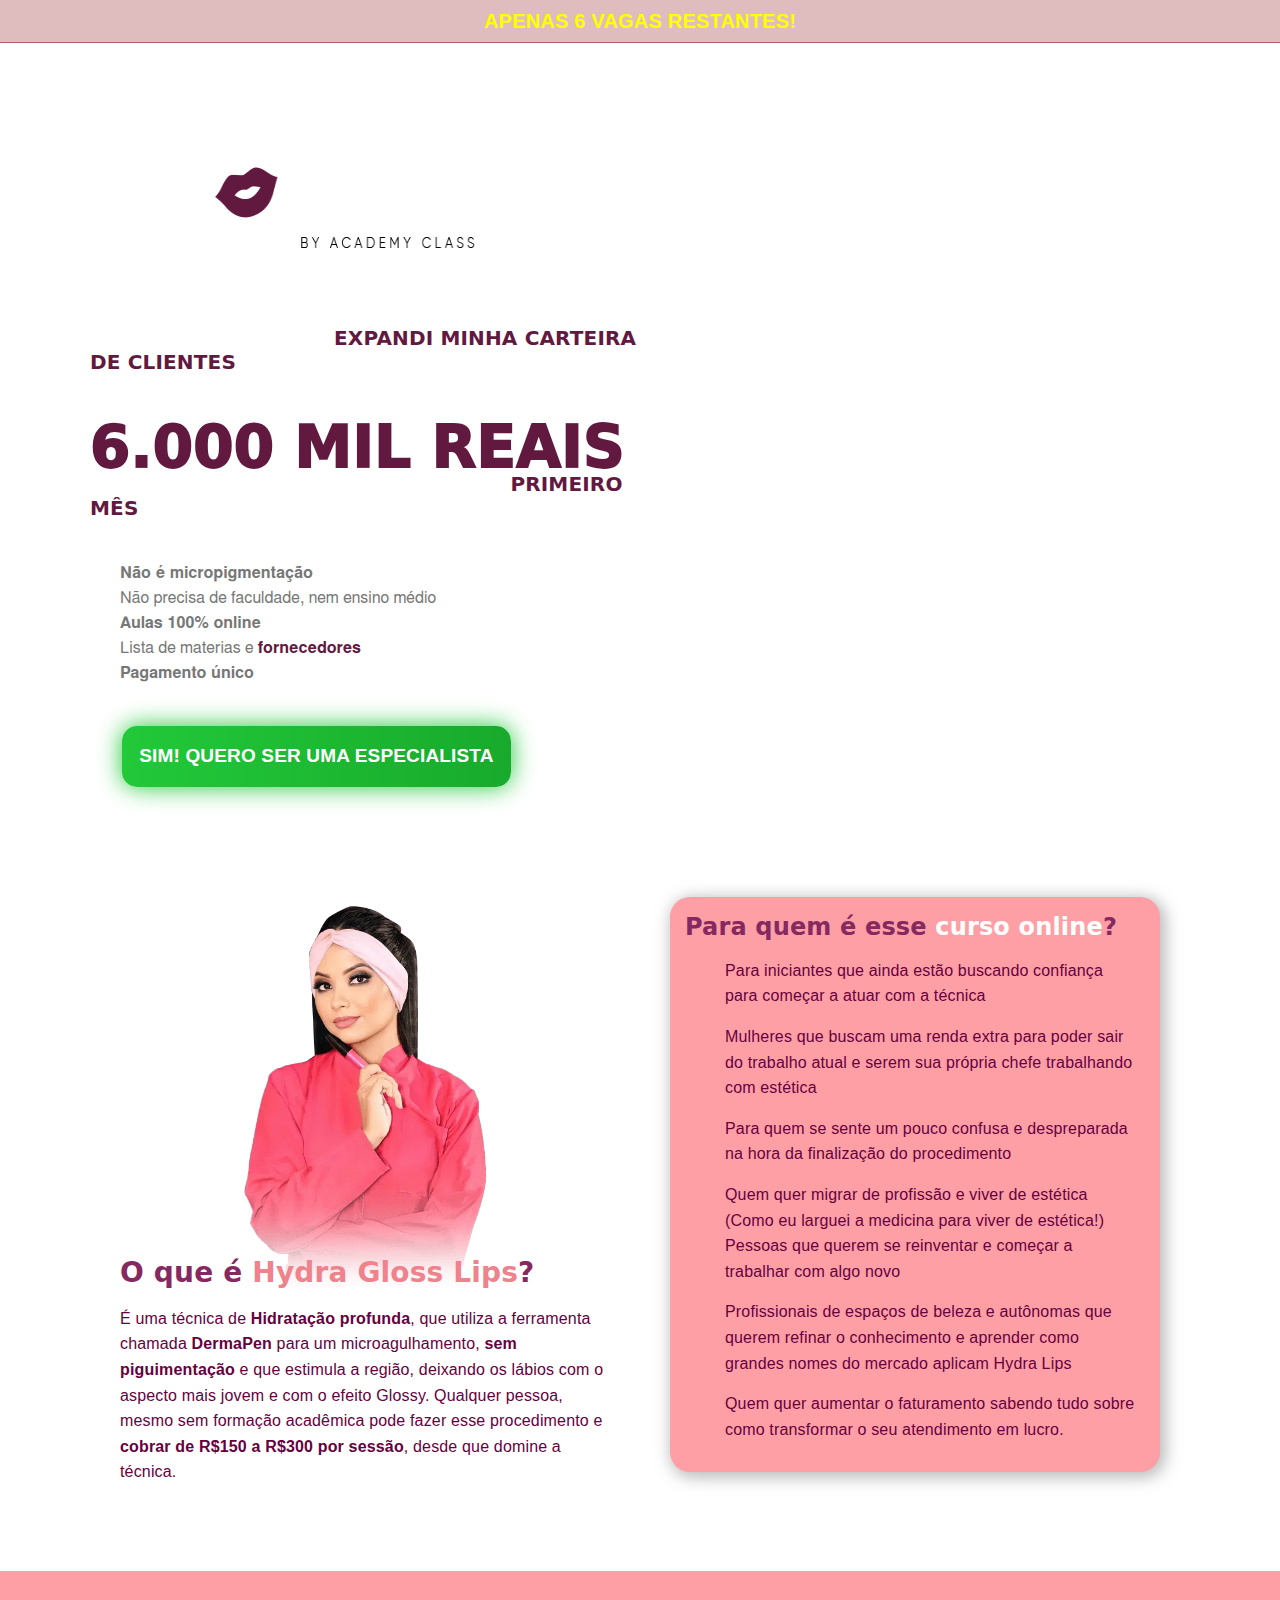
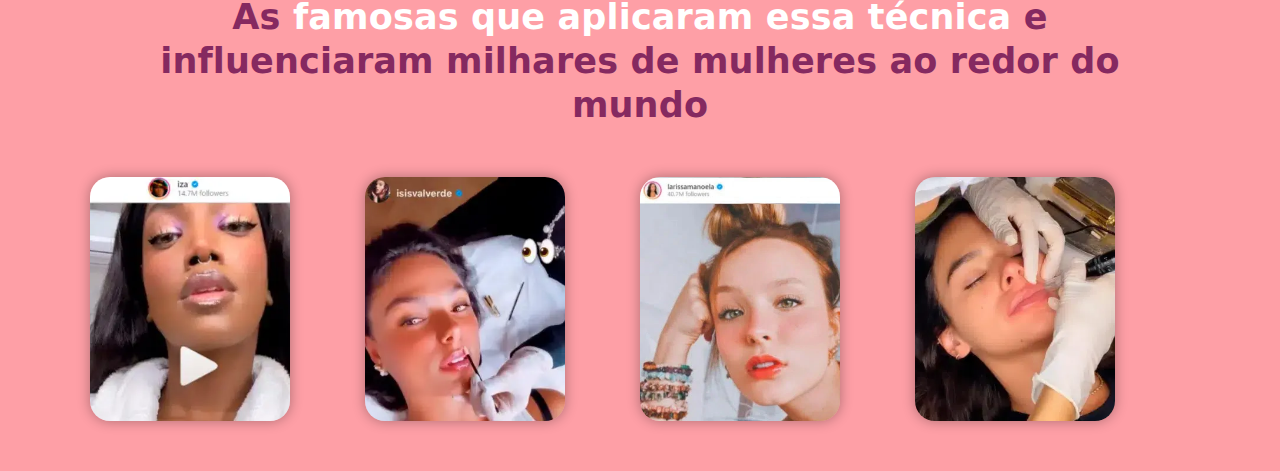
==== commit 2cd3b083: "Add files via upload" ====
--- a/teste02/index.html
+++ b/teste02/index.html
@@ -6,7 +6,7 @@
     <meta name="viewport" content="width=device-width, initial-scale=1">
     <title>Curso 100% Online de Hydra Gloss Lips por R$27</title>
 </head>
-<body class="bg-color"> 
+<body> 
     
     <!-- ##### COMEÇO TOPO ##### -->
     <div class="l-content bg-img">
@@ -52,7 +52,7 @@
 
     <div class="l-content contwhite">
         <div class="widfix pure-g">
-            <div class="pure-u-1 pure-u-md-1-2 margin-top30 padding30">
+            <div class="pure-u-1 pure-u-md-1-2 margin-top70 padding30">
                 <div class="cont-center">
                     <picture>
                         <img class="imgalign" src="img/bgh2.webp" width="249" height="403" title="Professora de Hydra Gloss Lips">
@@ -63,7 +63,7 @@
                     <p class="cont-left">É uma técnica de <b>Hidratação profunda</b>, que utiliza a ferramenta chamada <b>DermaPen</b> para um microagulhamento, <b>sem piguimentação</b> e que estimula a região, deixando os lábios com o aspecto mais jovem e com o efeito Glossy. Qualquer pessoa, mesmo sem formação acadêmica pode fazer esse procedimento e <b>cobrar de R$150 a R$300 por sessão</b>, desde que domine a técnica.</p>
                 </div>
             </div>
-            <div class="pure-u-1 pure-u-md-1-2 margin-top30">
+            <div class="pure-u-1 pure-u-md-1-2 margin-top70">
                 <div class="cont-center padding30">
                     <div class="box-shadow radius">
                         <h2 class="txt-purple-cont cont-left">Para quem é esse <span class="txt-white">curso online</span>?</h2>
@@ -88,21 +88,42 @@
 
     <!-- ##### COMEÇO DEPOIMENTOS ##### -->
 
-    <div class="l-content contwhite">
-        <div class="topo pure-g">
-            <div class="slider">
-                <div class="item" id="#item1"></div>
-                <div class="item" id="#item2"></div>
-                <div class="item" id="#item3"></div>
-                <div class="item" id="#item4"></div>
-                <div class="item" id="#item5"></div>
+    <div class="l-content bgpink margin-top70 padding-bottom50">
+        <div class="widfix pure-g text--center">
+            <h2 class="margin-top25 text--center txt-purple-cont size35">As <span class="txt-white">famosas que aplicaram essa técnica</span> e influenciaram milhares de mulheres ao redor do mundo</h2>
+        </div>
+        <div class="widfix pure-g margin-top25">
+            <div class="pure-u-1 pure-u-md-1-4 felx50">
+                <div class="pure-g margin-top25">
+                    <picture class="center-picture">
+                        <source media="(max-width:520px)" srcset="img/iza-hydra-gloss-lips-150.webp" width="150" height="183">
+                        <img class="imgalign radius shadow" src="img/iza-hydra-gloss.webp" width="200" height="244" title="Iza Hydra Gloss Lips">
+                    </picture>
+                </div>
             </div>
-            <div class="links">
-                <a href="#item1">1</a>
-                <a href="#item1">2</a>
-                <a href="#item1">3</a>
-                <a href="#item1">4</a>
-                <a href="#item1">5</a>
+            <div class="pure-u-1 pure-u-md-1-4  felx50">
+                <div class="pure-g margin-top25">
+                    <picture class="center-picture">
+                        <source media="(max-width:520px)" srcset="img/isis-valverder-hydra-gloss-lips-150.webp" width="150" height="183">
+                        <img class="imgalign radius shadow" src="img/isis-valverder-hydra-gloss-lips.webp" width="200" height="244" title="Iza Hydra Gloss Lips">
+                    </picture>
+                </div>
+            </div>
+            <div class="pure-u-1 pure-u-md-1-4  felx50">
+                <div class="pure-g margin-top25">
+                    <picture class="center-picture">
+                        <source media="(max-width:520px)" srcset="img/larissa-manoela-hydra-gloss-150.webp" width="150" height="183">
+                        <img class="imgalign radius shadow" src="img/larissa-manoela-hydra-gloss.webp" width="200" height="244" title="Iza Hydra Gloss Lips">
+                    </picture>
+                </div>
+            </div>
+            <div class="pure-u-1 pure-u-md-1-4  felx50">
+                <div class="pure-g margin-top25">
+                    <picture class="center-picture">
+                        <source media="(max-width:520px)" srcset="img/bruna-marquezine-hydra-gloss-150.webp" width="150" height="183">
+                        <img class="imgalign radius shadow" src="img/bruna-marquezine-hydra-gloss.webp" width="200" height="244" title="Iza Hydra Gloss Lips">
+                    </picture>
+                </div>
             </div>
         </div>
     </div>
--- a/teste02/css/pure.css
+++ b/teste02/css/pure.css
@@ -1,4 +1,4 @@
-.col,.container{padding:0 var(--ifm-spacing-horizontal);width:100%}.markdown>h2,.markdown>h3,.markdown>h4,.markdown>h5,.markdown>h6{margin-bottom:calc(var(--ifm-heading-vertical-rhythm-bottom)*var(--ifm-leading))}table thead,table tr:nth-child(2n){background-color:var(--ifm-table-stripe-background)}a,pre code{background-color:initial}blockquote,pre{margin:0 0 var(--ifm-spacing-vertical)}.breadcrumbs__link,.button{transition-timing-function:var(--ifm-transition-timing-default)}.button,.pure-button{-webkit-user-select:none}.button,code{vertical-align:middle;white-space:nowrap}.button--outline.button--active,.button--outline:active,.button--outline:hover,:root{--ifm-button-color:var(--ifm-font-color-base-inverse)}.menu__link:hover,a{transition:color var(--ifm-transition-fast) var(--ifm-transition-timing-default)}.navbar--dark,:root{--ifm-navbar-link-hover-color:var(--ifm-color-primary)}.menu,.navbar-sidebar{overflow-x:hidden}:root,html[data-theme=dark]{--ifm-color-emphasis-500:var(--ifm-color-gray-500)}progress,sub,sup{vertical-align:initial}pre,table,textarea{overflow:auto}.pure-table,table{border-collapse:collapse}#menu a,legend{white-space:normal}#menu .pure-menu-heading:focus,#menu .pure-menu-heading:hover,#menu a{color:#999}.pure-paginator .pure-button,hr{box-sizing:initial}.clean-list,.containsTaskList_mC6p,.details_lb9f>summary,.dropdown__menu,.legal-links,.menu__list,.pure-menu-list{list-style:none}:root{--ifm-color-scheme:light;--ifm-dark-value:10%;--ifm-darker-value:15%;--ifm-darkest-value:30%;--ifm-light-value:15%;--ifm-lighter-value:30%;--ifm-lightest-value:50%;--ifm-contrast-background-value:90%;--ifm-contrast-foreground-value:70%;--ifm-contrast-background-dark-value:70%;--ifm-contrast-foreground-dark-value:90%;--ifm-color-primary:#3578e5;--ifm-color-secondary:#ebedf0;--ifm-color-success:#00a400;--ifm-color-info:#54c7ec;--ifm-color-warning:#ffba00;--ifm-color-danger:#fa383e;--ifm-color-primary-dark:#306cce;--ifm-color-primary-darker:#2d66c3;--ifm-color-primary-darkest:#2554a0;--ifm-color-primary-light:#538ce9;--ifm-color-primary-lighter:#72a1ed;--ifm-color-primary-lightest:#9abcf2;--ifm-color-primary-contrast-background:#ebf2fc;--ifm-color-primary-contrast-foreground:#102445;--ifm-color-secondary-dark:#d4d5d8;--ifm-color-secondary-darker:#c8c9cc;--ifm-color-secondary-darkest:#a4a6a8;--ifm-color-secondary-light:#eef0f2;--ifm-color-secondary-lighter:#f1f2f5;--ifm-color-secondary-lightest:#f5f6f8;--ifm-color-secondary-contrast-background:#fdfdfe;--ifm-color-secondary-contrast-foreground:#474748;--ifm-color-success-dark:#009400;--ifm-color-success-darker:#008b00;--ifm-color-success-darkest:#007300;--ifm-color-success-light:#26b226;--ifm-color-success-lighter:#4dbf4d;--ifm-color-success-lightest:#80d280;--ifm-color-success-contrast-background:#e6f6e6;--ifm-color-success-contrast-foreground:#003100;--ifm-color-info-dark:#4cb3d4;--ifm-color-info-darker:#47a9c9;--ifm-color-info-darkest:#3b8ba5;--ifm-color-info-light:#6ecfef;--ifm-color-info-lighter:#87d8f2;--ifm-color-info-lightest:#aae3f6;--ifm-color-info-contrast-background:#eef9fd;--ifm-color-info-contrast-foreground:#193c47;--ifm-color-warning-dark:#e6a700;--ifm-color-warning-darker:#d99e00;--ifm-color-warning-darkest:#b38200;--ifm-color-warning-light:#ffc426;--ifm-color-warning-lighter:#ffcf4d;--ifm-color-warning-lightest:#ffdd80;--ifm-color-warning-contrast-background:#fff8e6;--ifm-color-warning-contrast-foreground:#4d3800;--ifm-color-danger-dark:#e13238;--ifm-color-danger-darker:#d53035;--ifm-color-danger-darkest:#af272b;--ifm-color-danger-light:#fb565b;--ifm-color-danger-lighter:#fb7478;--ifm-color-danger-lightest:#fd9c9f;--ifm-color-danger-contrast-background:#ffebec;--ifm-color-danger-contrast-foreground:#4b1113;--ifm-color-white:#fff;--ifm-color-black:#000;--ifm-color-gray-0:var(--ifm-color-white);--ifm-color-gray-100:#f5f6f7;--ifm-color-gray-200:#ebedf0;--ifm-color-gray-300:#dadde1;--ifm-color-gray-400:#ccd0d5;--ifm-color-gray-500:#bec3c9;--ifm-color-gray-600:#8d949e;--ifm-color-gray-700:#606770;--ifm-color-gray-800:#444950;--ifm-color-gray-900:#1c1e21;--ifm-color-gray-1000:var(--ifm-color-black);--ifm-color-emphasis-0:var(--ifm-color-gray-0);--ifm-color-emphasis-100:var(--ifm-color-gray-100);--ifm-color-emphasis-200:var(--ifm-color-gray-200);--ifm-color-emphasis-300:var(--ifm-color-gray-300);--ifm-color-emphasis-400:var(--ifm-color-gray-400);--ifm-color-emphasis-600:var(--ifm-color-gray-600);--ifm-color-emphasis-700:var(--ifm-color-gray-700);--ifm-color-emphasis-800:var(--ifm-color-gray-800);--ifm-color-emphasis-900:var(--ifm-color-gray-900);--ifm-color-emphasis-1000:var(--ifm-color-gray-1000);--ifm-color-content:var(--ifm-color-emphasis-900);--ifm-color-content-inverse:var(--ifm-color-emphasis-0);--ifm-color-content-secondary:#525860;--ifm-background-color:transparent;--ifm-background-surface-color:var(--ifm-color-content-inverse);--ifm-global-border-width:1px;--ifm-global-radius:0.4rem;--ifm-hover-overlay:rgba(0,0,0,.05);--ifm-font-color-base:var(--ifm-color-content);--ifm-font-color-base-inverse:var(--ifm-color-content-inverse);--ifm-font-color-secondary:var(--ifm-color-content-secondary);--ifm-font-family-base:system-ui,-apple-system,Segoe UI,Roboto,Ubuntu,Cantarell,Noto Sans,sans-serif,BlinkMacSystemFont,"Segoe UI",Helvetica,Arial,sans-serif,"Apple Color Emoji","Segoe UI Emoji","Segoe UI Symbol";--ifm-font-family-monospace:SFMono-Regular,Menlo,Monaco,Consolas,"Liberation Mono","Courier New",monospace;--ifm-font-size-base:100%;--ifm-font-weight-light:300;--ifm-font-weight-normal:400;--ifm-font-weight-semibold:500;--ifm-font-weight-bold:700;--ifm-font-weight-base:var(--ifm-font-weight-normal);--ifm-line-height-base:1.65;--ifm-global-spacing:1rem;--ifm-spacing-vertical:var(--ifm-global-spacing);--ifm-spacing-horizontal:var(--ifm-global-spacing);--ifm-transition-fast:200ms;--ifm-transition-slow:400ms;--ifm-transition-timing-default:cubic-bezier(0.08,0.52,0.52,1);--ifm-global-shadow-lw:0 1px 2px 0 rgba(0,0,0,.1);--ifm-global-shadow-md:0 5px 40px rgba(0,0,0,.2);--ifm-global-shadow-tl:0 12px 28px 0 rgba(0,0,0,.2),0 2px 4px 0 rgba(0,0,0,.1);--ifm-z-index-dropdown:100;--ifm-z-index-fixed:200;--ifm-z-index-overlay:400;--ifm-container-width:1140px;--ifm-container-width-xl:1320px;--ifm-code-background:#f6f7f8;--ifm-code-border-radius:var(--ifm-global-radius);--ifm-code-font-size:90%;--ifm-code-padding-horizontal:0.1rem;--ifm-code-padding-vertical:0.1rem;--ifm-pre-background:var(--ifm-code-background);--ifm-pre-border-radius:var(--ifm-code-border-radius);--ifm-pre-color:inherit;--ifm-pre-line-height:1.45;--ifm-pre-padding:1rem;--ifm-heading-color:inherit;--ifm-heading-margin-top:0;--ifm-heading-margin-bottom:var(--ifm-spacing-vertical);--ifm-heading-font-family:var(--ifm-font-family-base);--ifm-heading-font-weight:var(--ifm-font-weight-bold);--ifm-heading-line-height:1.25;--ifm-h1-font-size:2rem;--ifm-h2-font-size:1.5rem;--ifm-h3-font-size:1.25rem;--ifm-h4-font-size:1rem;--ifm-h5-font-size:0.875rem;--ifm-h6-font-size:0.85rem;--ifm-image-alignment-padding:1.25rem;--ifm-leading-desktop:1.25;--ifm-leading:calc(var(--ifm-leading-desktop)*1rem);--ifm-list-left-padding:2rem;--ifm-list-margin:1rem;--ifm-list-item-margin:0.25rem;--ifm-list-paragraph-margin:1rem;--ifm-table-cell-padding:0.75rem;--ifm-table-background:transparent;--ifm-table-stripe-background:rgba(0,0,0,.03);--ifm-table-border-width:1px;--ifm-table-border-color:var(--ifm-color-emphasis-300);--ifm-table-head-background:inherit;--ifm-table-head-color:inherit;--ifm-table-head-font-weight:var(--ifm-font-weight-bold);--ifm-table-cell-color:inherit;--ifm-link-color:var(--ifm-color-primary);--ifm-link-decoration:none;--ifm-link-hover-color:var(--ifm-link-color);--ifm-link-hover-decoration:underline;--ifm-paragraph-margin-bottom:var(--ifm-leading);--ifm-blockquote-font-size:var(--ifm-font-size-base);--ifm-blockquote-border-left-width:2px;--ifm-blockquote-padding-horizontal:var(--ifm-spacing-horizontal);--ifm-blockquote-padding-vertical:0;--ifm-blockquote-shadow:none;--ifm-blockquote-color:var(--ifm-color-emphasis-800);--ifm-blockquote-border-color:var(--ifm-color-emphasis-300);--ifm-hr-background-color:var(--ifm-color-emphasis-500);--ifm-hr-height:1px;--ifm-hr-margin-vertical:1.5rem;--ifm-scrollbar-size:7px;--ifm-scrollbar-track-background-color:#f1f1f1;--ifm-scrollbar-thumb-background-color:silver;--ifm-scrollbar-thumb-hover-background-color:#a7a7a7;--ifm-alert-background-color:inherit;--ifm-alert-border-color:inherit;--ifm-alert-border-radius:var(--ifm-global-radius);--ifm-alert-border-width:0px;--ifm-alert-border-left-width:5px;--ifm-alert-color:var(--ifm-font-color-base);--ifm-alert-padding-horizontal:var(--ifm-spacing-horizontal);--ifm-alert-padding-vertical:var(--ifm-spacing-vertical);--ifm-alert-shadow:var(--ifm-global-shadow-lw);--ifm-avatar-intro-margin:1rem;--ifm-avatar-intro-alignment:inherit;--ifm-avatar-photo-size:3rem;--ifm-badge-background-color:inherit;--ifm-badge-border-color:inherit;--ifm-badge-border-radius:var(--ifm-global-radius);--ifm-badge-border-width:var(--ifm-global-border-width);--ifm-badge-color:var(--ifm-color-white);--ifm-badge-padding-horizontal:calc(var(--ifm-spacing-horizontal)*0.5);--ifm-badge-padding-vertical:calc(var(--ifm-spacing-vertical)*0.25);--ifm-breadcrumb-border-radius:1.5rem;--ifm-breadcrumb-spacing:0.5rem;--ifm-breadcrumb-color-active:var(--ifm-color-primary);--ifm-breadcrumb-item-background-active:var(--ifm-hover-overlay);--ifm-breadcrumb-padding-horizontal:0.8rem;--ifm-breadcrumb-padding-vertical:0.4rem;--ifm-breadcrumb-size-multiplier:1;--ifm-breadcrumb-separator:url('data:image/svg+xml;utf8,<svg xmlns="http://www.w3.org/2000/svg" x="0px" y="0px" viewBox="0 0 256 256"><g><g><polygon points="79.093,0 48.907,30.187 146.72,128 48.907,225.813 79.093,256 207.093,128"/></g></g><g></g><g></g><g></g><g></g><g></g><g></g><g></g><g></g><g></g><g></g><g></g><g></g><g></g><g></g><g></g></svg>');--ifm-breadcrumb-separator-filter:none;--ifm-breadcrumb-separator-size:0.5rem;--ifm-breadcrumb-separator-size-multiplier:1.25;--ifm-button-background-color:inherit;--ifm-button-border-color:var(--ifm-button-background-color);--ifm-button-border-width:var(--ifm-global-border-width);--ifm-button-font-weight:var(--ifm-font-weight-bold);--ifm-button-padding-horizontal:1.5rem;--ifm-button-padding-vertical:0.375rem;--ifm-button-size-multiplier:1;--ifm-button-transition-duration:var(--ifm-transition-fast);--ifm-button-border-radius:calc(var(--ifm-global-radius)*var(--ifm-button-size-multiplier));--ifm-button-group-spacing:2px;--ifm-card-background-color:var(--ifm-background-surface-color);--ifm-card-border-radius:calc(var(--ifm-global-radius)*2);--ifm-card-horizontal-spacing:var(--ifm-global-spacing);--ifm-card-vertical-spacing:var(--ifm-global-spacing);--ifm-toc-border-color:var(--ifm-color-emphasis-300);--ifm-toc-link-color:var(--ifm-color-content-secondary);--ifm-toc-padding-vertical:0.5rem;--ifm-toc-padding-horizontal:0.5rem;--ifm-dropdown-background-color:var(--ifm-background-surface-color);--ifm-dropdown-font-weight:var(--ifm-font-weight-semibold);--ifm-dropdown-link-color:var(--ifm-font-color-base);--ifm-dropdown-hover-background-color:var(--ifm-hover-overlay);--ifm-footer-background-color:var(--ifm-color-emphasis-100);--ifm-footer-color:inherit;--ifm-footer-link-color:var(--ifm-color-emphasis-700);--ifm-footer-link-hover-color:var(--ifm-color-primary);--ifm-footer-link-horizontal-spacing:0.5rem;--ifm-footer-padding-horizontal:calc(var(--ifm-spacing-horizontal)*2);--ifm-footer-padding-vertical:calc(var(--ifm-spacing-vertical)*2);--ifm-footer-title-color:inherit;--ifm-footer-logo-max-width:min(30rem,90vw);--ifm-hero-background-color:var(--ifm-background-surface-color);--ifm-hero-text-color:var(--ifm-color-emphasis-800);--ifm-menu-color:var(--ifm-color-emphasis-700);--ifm-menu-color-active:var(--ifm-color-primary);--ifm-menu-color-background-active:var(--ifm-hover-overlay);--ifm-menu-color-background-hover:var(--ifm-hover-overlay);--ifm-menu-link-padding-horizontal:0.75rem;--ifm-menu-link-padding-vertical:0.375rem;--ifm-menu-link-sublist-icon:url('data:image/svg+xml;utf8,<svg xmlns="http://www.w3.org/2000/svg" width="16px" height="16px" viewBox="0 0 24 24"><path fill="rgba(0,0,0,0.5)" d="M7.41 15.41L12 10.83l4.59 4.58L18 14l-6-6-6 6z"></path></svg>');--ifm-menu-link-sublist-icon-filter:none;--ifm-navbar-background-color:var(--ifm-background-surface-color);--ifm-navbar-height:3.75rem;--ifm-navbar-item-padding-horizontal:0.75rem;--ifm-navbar-item-padding-vertical:0.25rem;--ifm-navbar-link-color:var(--ifm-font-color-base);--ifm-navbar-link-active-color:var(--ifm-link-color);--ifm-navbar-padding-horizontal:var(--ifm-spacing-horizontal);--ifm-navbar-padding-vertical:calc(var(--ifm-spacing-vertical)*0.5);--ifm-navbar-shadow:var(--ifm-global-shadow-lw);--ifm-navbar-search-input-background-color:var(--ifm-color-emphasis-200);--ifm-navbar-search-input-color:var(--ifm-color-emphasis-800);--ifm-navbar-search-input-placeholder-color:var(--ifm-color-emphasis-500);--ifm-navbar-search-input-icon:url('data:image/svg+xml;utf8,<svg fill="currentColor" xmlns="http://www.w3.org/2000/svg" viewBox="0 0 16 16" height="16px" width="16px"><path d="M6.02945,10.20327a4.17382,4.17382,0,1,1,4.17382-4.17382A4.15609,4.15609,0,0,1,6.02945,10.20327Zm9.69195,4.2199L10.8989,9.59979A5.88021,5.88021,0,0,0,12.058,6.02856,6.00467,6.00467,0,1,0,9.59979,10.8989l4.82338,4.82338a.89729.89729,0,0,0,1.29912,0,.89749.89749,0,0,0-.00087-1.29909Z" /></svg>');--ifm-navbar-sidebar-width:83vw;--ifm-pagination-border-radius:var(--ifm-global-radius);--ifm-pagination-color-active:var(--ifm-color-primary);--ifm-pagination-font-size:1rem;--ifm-pagination-item-active-background:var(--ifm-hover-overlay);--ifm-pagination-page-spacing:0.2em;--ifm-pagination-padding-horizontal:calc(var(--ifm-spacing-horizontal)*1);--ifm-pagination-padding-vertical:calc(var(--ifm-spacing-vertical)*0.25);--ifm-pagination-nav-border-radius:var(--ifm-global-radius);--ifm-pagination-nav-color-hover:var(--ifm-color-primary);--ifm-pills-color-active:var(--ifm-color-primary);--ifm-pills-color-background-active:var(--ifm-hover-overlay);--ifm-pills-spacing:0.125rem;--ifm-tabs-color:var(--ifm-font-color-secondary);--ifm-tabs-color-active:var(--ifm-color-primary);--ifm-tabs-color-active-border:var(--ifm-tabs-color-active);--ifm-tabs-padding-horizontal:1rem;--ifm-tabs-padding-vertical:1rem;--docusaurus-progress-bar-color:var(--ifm-color-primary)}.badge--danger,.badge--info,.badge--primary,.badge--secondary,.badge--success,.badge--warning{--ifm-badge-border-color:var(--ifm-badge-background-color)}.button--link,.button--outline{--ifm-button-background-color:transparent}html{-webkit-font-smoothing:antialiased;-webkit-tap-highlight-color:transparent;text-rendering:optimizelegibility;-moz-text-size-adjust:100%;text-size-adjust:100%;background-color:var(--ifm-background-color);color:var(--ifm-font-color-base);color-scheme:var(--ifm-color-scheme);font:var(--ifm-font-size-base)/var(--ifm-line-height-base) var(--ifm-font-family-base)}.markdown li,body{word-wrap:break-word}iframe{border:0;color-scheme:auto}.container{margin:0 auto;max-width:var(--ifm-container-width)}.container--fluid{max-width:inherit}.row{display:flex;flex-wrap:wrap;margin:0 calc(var(--ifm-spacing-horizontal)*-1)}.margin-bottom--none,.margin-vert--none,.markdown>:last-child{margin-bottom:0!important}.margin-top--none,.margin-vert--none{margin-top:0!important}.row--no-gutters{margin-left:0;margin-right:0}.margin-horiz--none,.margin-right--none{margin-right:0!important}.row--no-gutters>.col{padding-left:0;padding-right:0}.row--align-top{align-items:flex-start}.row--align-bottom{align-items:flex-end}.row--align-center{align-items:center}.row--align-stretch{align-items:stretch}.row--align-baseline{align-items:baseline}.col{--ifm-col-width:100%;flex:1 0;margin-left:0;max-width:var(--ifm-col-width)}.padding-bottom--none,.padding-vert--none{padding-bottom:0!important}.padding-top--none,.padding-vert--none{padding-top:0!important}.padding-horiz--none,.padding-left--none{padding-left:0!important}.padding-horiz--none,.padding-right--none{padding-right:0!important}.col[class*=col--]{flex:0 0 var(--ifm-col-width)}.col--1{--ifm-col-width:8.33333%}.col--offset-1{margin-left:8.33333%}.col--2{--ifm-col-width:16.66667%}.col--offset-2{margin-left:16.66667%}.col--3{--ifm-col-width:25%}.col--offset-3{margin-left:25%}.col--4{--ifm-col-width:33.33333%}.col--offset-4{margin-left:33.33333%}.col--5{--ifm-col-width:41.66667%}.col--offset-5{margin-left:41.66667%}.col--6{--ifm-col-width:50%}.col--offset-6{margin-left:50%}.col--7{--ifm-col-width:58.33333%}.col--offset-7{margin-left:58.33333%}.col--8{--ifm-col-width:66.66667%}.col--offset-8{margin-left:66.66667%}.col--9{--ifm-col-width:75%}.col--offset-9{margin-left:75%}.col--10{--ifm-col-width:83.33333%}.col--offset-10{margin-left:83.33333%}.col--11{--ifm-col-width:91.66667%}.col--offset-11{margin-left:91.66667%}.col--12{--ifm-col-width:100%}.col--offset-12{margin-left:100%}.margin-horiz--none,.margin-left--none{margin-left:0!important}.margin--none{margin:0!important}.margin-bottom--xs,.margin-vert--xs{margin-bottom:.25rem!important}.margin-top--xs,.margin-vert--xs{margin-top:.25rem!important}.margin-horiz--xs,.margin-left--xs{margin-left:.25rem!important}.margin-horiz--xs,.margin-right--xs{margin-right:.25rem!important}.margin--xs{margin:.25rem!important}.margin-bottom--sm,.margin-vert--sm{margin-bottom:.5rem!important}.margin-top--sm,.margin-vert--sm{margin-top:.5rem!important}.margin-horiz--sm,.margin-left--sm{margin-left:.5rem!important}.margin-horiz--sm,.margin-right--sm{margin-right:.5rem!important}.margin--sm{margin:.5rem!important}.margin-bottom--md,.margin-vert--md{margin-bottom:1rem!important}.margin-top--md,.margin-vert--md{margin-top:1rem!important}.margin-horiz--md,.margin-left--md{margin-left:1rem!important}.margin-horiz--md,.margin-right--md{margin-right:1rem!important}.margin--md{margin:1rem!important}.margin-bottom--lg,.margin-vert--lg{margin-bottom:2rem!important}.margin-top--lg,.margin-vert--lg{margin-top:2rem!important}.margin-horiz--lg,.margin-left--lg{margin-left:2rem!important}.margin-horiz--lg,.margin-right--lg{margin-right:2rem!important}.margin--lg{margin:2rem!important}.margin-bottom--xl,.margin-vert--xl{margin-bottom:5rem!important}.margin-top--xl,.margin-vert--xl{margin-top:5rem!important}.margin-horiz--xl,.margin-left--xl{margin-left:5rem!important}.margin-horiz--xl,.margin-right--xl{margin-right:5rem!important}.margin--xl{margin:5rem!important}.padding--none{padding:0!important}.padding-bottom--xs,.padding-vert--xs{padding-bottom:.25rem!important}.padding-top--xs,.padding-vert--xs{padding-top:.25rem!important}.padding-horiz--xs,.padding-left--xs{padding-left:.25rem!important}.padding-horiz--xs,.padding-right--xs{padding-right:.25rem!important}.padding--xs{padding:.25rem!important}.padding-bottom--sm,.padding-vert--sm{padding-bottom:.5rem!important}.padding-top--sm,.padding-vert--sm{padding-top:.5rem!important}.padding-horiz--sm,.padding-left--sm{padding-left:.5rem!important}.padding-horiz--sm,.padding-right--sm{padding-right:.5rem!important}.padding--sm{padding:.5rem!important}.padding-bottom--md,.padding-vert--md{padding-bottom:1rem!important}.padding-top--md,.padding-vert--md{padding-top:1rem!important}.padding-horiz--md,.padding-left--md{padding-left:1rem!important}.padding-horiz--md,.padding-right--md{padding-right:1rem!important}.padding--md{padding:1rem!important}.padding-bottom--lg,.padding-vert--lg{padding-bottom:2rem!important}.padding-top--lg,.padding-vert--lg{padding-top:2rem!important}.padding-horiz--lg,.padding-left--lg{padding-left:2rem!important}.padding-horiz--lg,.padding-right--lg{padding-right:2rem!important}.padding--lg{padding:2rem!important}.padding-bottom--xl,.padding-vert--xl{padding-bottom:5rem!important}.padding-top--xl,.padding-vert--xl{padding-top:5rem!important}.padding-horiz--xl,.padding-left--xl{padding-left:5rem!important}.padding-horiz--xl,.padding-right--xl{padding-right:5rem!important}.padding--xl{padding:5rem!important}code{background-color:var(--ifm-code-background);border:.1rem solid rgba(0,0,0,.1);border-radius:var(--ifm-code-border-radius);font-family:var(--ifm-font-family-monospace);font-size:var(--ifm-code-font-size);padding:var(--ifm-code-padding-vertical) var(--ifm-code-padding-horizontal);padding:.2em .4em}a code{color:inherit}pre{background-color:var(--ifm-pre-background);border-radius:var(--ifm-pre-border-radius);color:var(--ifm-pre-color);font:var(--ifm-code-font-size)/var(--ifm-pre-line-height) var(--ifm-font-family-monospace);padding:var(--ifm-pre-padding)}pre code{border:none;font-size:100%;line-height:inherit;padding:0}kbd{background-color:var(--ifm-color-emphasis-0);border:1px solid var(--ifm-color-emphasis-400);border-radius:.2rem;box-shadow:inset 0 -1px 0 var(--ifm-color-emphasis-400);color:var(--ifm-color-emphasis-800);font:80% var(--ifm-font-family-monospace);padding:.15rem .3rem}h1,h2,h3,h4,h5,h6{color:var(--ifm-heading-color);font-family:var(--ifm-heading-font-family);font-weight:var(--ifm-heading-font-weight);line-height:var(--ifm-heading-line-height);margin:var(--ifm-heading-margin-top) 0 var(--ifm-heading-margin-bottom) 0}h1{font-size:var(--ifm-h1-font-size)}h2{font-size:var(--ifm-h2-font-size)}h3{font-size:var(--ifm-h3-font-size)}h4{font-size:var(--ifm-h4-font-size)}h5{font-size:var(--ifm-h5-font-size)}h6{font-size:var(--ifm-h6-font-size)}img[align=right]{padding-left:var(--image-alignment-padding)}img[align=left]{padding-right:var(--image-alignment-padding)}.markdown{--ifm-h1-vertical-rhythm-top:3;--ifm-h2-vertical-rhythm-top:2;--ifm-h3-vertical-rhythm-top:1.5;--ifm-heading-vertical-rhythm-top:1.25;--ifm-h1-vertical-rhythm-bottom:1.25;--ifm-heading-vertical-rhythm-bottom:1}.markdown:after,.markdown:before{content:"";display:table}.markdown:after{clear:both}.markdown h1:first-child{--ifm-h1-font-size:3rem;margin-bottom:calc(var(--ifm-h1-vertical-rhythm-bottom)*var(--ifm-leading))}.markdown>h2{--ifm-h2-font-size:2rem;margin-top:calc(var(--ifm-h2-vertical-rhythm-top)*var(--ifm-leading))}.markdown>h3{--ifm-h3-font-size:1.5rem;margin-top:calc(var(--ifm-h3-vertical-rhythm-top)*var(--ifm-leading))}.markdown>h4,.markdown>h5,.markdown>h6{margin-top:calc(var(--ifm-heading-vertical-rhythm-top)*var(--ifm-leading))}.markdown>p,.markdown>pre,.markdown>ul{margin-bottom:var(--ifm-leading)}.markdown li>p{margin-top:var(--ifm-list-paragraph-margin)}.markdown li+li{margin-top:var(--ifm-list-item-margin)}ol,ul{margin:0 0 var(--ifm-list-margin);padding-left:var(--ifm-list-left-padding)}ol ol,ul ol{list-style-type:lower-roman}ol ol,ol ul,ul ol,ul ul{margin:0}ol ol ol,ol ul ol,ul ol ol,ul ul ol{list-style-type:lower-alpha}table{margin-bottom:var(--ifm-spacing-vertical);display:table;width:auto}button,hr,input{overflow:visible}table thead tr{border-bottom:2px solid var(--ifm-table-border-color)}table tr{background-color:var(--ifm-table-background);border-top:var(--ifm-table-border-width) solid var(--ifm-table-border-color)}table tr:nth-child(2n){background-color:initial}table td,table th{border:var(--ifm-table-border-width) solid var(--ifm-table-border-color);padding:var(--ifm-table-cell-padding)}table th{background-color:var(--ifm-table-head-background);color:var(--ifm-table-head-color);font-weight:var(--ifm-table-head-font-weight)}table td{color:var(--ifm-table-cell-color)}strong{font-weight:var(--ifm-font-weight-bold)}a{color:var(--ifm-link-color);text-decoration:var(--ifm-link-decoration);color:#3b8bba;text-decoration:none}a:hover{color:var(--ifm-link-hover-color);text-decoration:var(--ifm-link-hover-decoration);text-decoration:none}.button:hover,.text--no-decoration,.text--no-decoration:hover,a:not([href]){text-decoration:none}p{margin:0 0 var(--ifm-paragraph-margin-bottom)}aside,h3,p{margin:1em 0}blockquote{border-left:var(--ifm-blockquote-border-left-width) solid var(--ifm-blockquote-border-color);box-shadow:var(--ifm-blockquote-shadow);color:var(--ifm-blockquote-color);font-size:var(--ifm-blockquote-font-size);padding:var(--ifm-blockquote-padding-vertical) var(--ifm-blockquote-padding-horizontal)}blockquote>:first-child{margin-top:0}blockquote>:last-child{margin-bottom:0}hr{background-color:var(--ifm-hr-background-color);border:0;height:var(--ifm-hr-height);margin:var(--ifm-hr-margin-vertical) 0;height:0}.shadow--lw{box-shadow:var(--ifm-global-shadow-lw)!important}.shadow--md{box-shadow:var(--ifm-global-shadow-md)!important}.shadow--tl{box-shadow:var(--ifm-global-shadow-tl)!important}.text--primary,.wordWrapButtonEnabled_EoeP .wordWrapButtonIcon_Bwma{color:var(--ifm-color-primary)}.text--secondary{color:var(--ifm-color-secondary)}.text--success{color:var(--ifm-color-success)}.text--info{color:var(--ifm-color-info)}.text--warning{color:var(--ifm-color-warning)}.text--danger{color:var(--ifm-color-danger)}.cols-control input,.is-code-full,.layout-item-screenshot,.remove-row,.text--center{text-align:center}.text--left{text-align:left}.text--justify{text-align:justify}.text--right{text-align:right}.text--capitalize{text-transform:capitalize}.text--lowercase{text-transform:lowercase}#menu .pure-menu-heading,.admonitionHeading_tbUL,.alert__heading,.pure-menu-heading,.text--uppercase{text-transform:uppercase}.text--light{font-weight:var(--ifm-font-weight-light)}.text--normal{font-weight:var(--ifm-font-weight-normal)}.text--semibold{font-weight:var(--ifm-font-weight-semibold)}.text--bold{font-weight:var(--ifm-font-weight-bold)}.text--italic{font-style:italic}.text--truncate{overflow:hidden;text-overflow:ellipsis;white-space:nowrap}.text--break{word-wrap:break-word!important;word-break:break-word!important}.clean-btn{background:none;border:none;color:inherit;cursor:pointer;font-family:inherit;padding:0}.alert,.alert .close{color:var(--ifm-alert-foreground-color)}.clean-list{padding-left:0}.alert--primary{--ifm-alert-background-color:var(--ifm-color-primary-contrast-background);--ifm-alert-background-color-highlight:rgba(53,120,229,.15);--ifm-alert-foreground-color:var(--ifm-color-primary-contrast-foreground);--ifm-alert-border-color:var(--ifm-color-primary-dark)}.alert--secondary{--ifm-alert-background-color:var(--ifm-color-secondary-contrast-background);--ifm-alert-background-color-highlight:rgba(235,237,240,.15);--ifm-alert-foreground-color:var(--ifm-color-secondary-contrast-foreground);--ifm-alert-border-color:var(--ifm-color-secondary-dark)}.alert--success{--ifm-alert-background-color:var(--ifm-color-success-contrast-background);--ifm-alert-background-color-highlight:rgba(0,164,0,.15);--ifm-alert-foreground-color:var(--ifm-color-success-contrast-foreground);--ifm-alert-border-color:var(--ifm-color-success-dark)}.alert--info{--ifm-alert-background-color:var(--ifm-color-info-contrast-background);--ifm-alert-background-color-highlight:rgba(84,199,236,.15);--ifm-alert-foreground-color:var(--ifm-color-info-contrast-foreground);--ifm-alert-border-color:var(--ifm-color-info-dark)}.alert--warning{--ifm-alert-background-color:var(--ifm-color-warning-contrast-background);--ifm-alert-background-color-highlight:rgba(255,186,0,.15);--ifm-alert-foreground-color:var(--ifm-color-warning-contrast-foreground);--ifm-alert-border-color:var(--ifm-color-warning-dark)}.alert--danger{--ifm-alert-background-color:var(--ifm-color-danger-contrast-background);--ifm-alert-background-color-highlight:rgba(250,56,62,.15);--ifm-alert-foreground-color:var(--ifm-color-danger-contrast-foreground);--ifm-alert-border-color:var(--ifm-color-danger-dark)}.alert{--ifm-code-background:var(--ifm-alert-background-color-highlight);--ifm-link-color:var(--ifm-alert-foreground-color);--ifm-link-hover-color:var(--ifm-alert-foreground-color);--ifm-link-decoration:underline;--ifm-tabs-color:var(--ifm-alert-foreground-color);--ifm-tabs-color-active:var(--ifm-alert-foreground-color);--ifm-tabs-color-active-border:var(--ifm-alert-border-color);background-color:var(--ifm-alert-background-color);border:var(--ifm-alert-border-width) solid var(--ifm-alert-border-color);border-left-width:var(--ifm-alert-border-left-width);border-radius:var(--ifm-alert-border-radius);box-shadow:var(--ifm-alert-shadow);padding:var(--ifm-alert-padding-vertical) var(--ifm-alert-padding-horizontal)}.alert__heading{align-items:center;display:flex;font:700 var(--ifm-h5-font-size)/var(--ifm-heading-line-height) var(--ifm-heading-font-family);margin-bottom:.5rem}.alert__icon{display:inline-flex;margin-right:.4em}.alert__icon svg{fill:var(--ifm-alert-foreground-color);stroke:var(--ifm-alert-foreground-color);stroke-width:0}.alert .close{margin:calc(var(--ifm-alert-padding-vertical)*-1) calc(var(--ifm-alert-padding-horizontal)*-1) 0 0;opacity:.75}.alert .close:focus,.alert .close:hover,.hash-link:focus,:hover>.hash-link{opacity:1}.alert a{-webkit-text-decoration-color:var(--ifm-alert-border-color);text-decoration-color:var(--ifm-alert-border-color)}.alert a:hover{text-decoration-thickness:2px}.avatar{-webkit-column-gap:var(--ifm-avatar-intro-margin);column-gap:var(--ifm-avatar-intro-margin);display:flex}.avatar__photo{border-radius:50%;display:block;height:var(--ifm-avatar-photo-size);overflow:hidden;width:var(--ifm-avatar-photo-size)}.card--full-height,.navbar__logo img{height:100%}.avatar__photo--sm{--ifm-avatar-photo-size:2rem}.avatar__photo--lg{--ifm-avatar-photo-size:4rem}.avatar__photo--xl{--ifm-avatar-photo-size:6rem}.avatar__intro{display:flex;flex:1 1;flex-direction:column;justify-content:center;text-align:var(--ifm-avatar-intro-alignment)}.badge,.breadcrumbs__item,.breadcrumbs__link,.button,.dropdown>.navbar__link:after,.pure-menu-horizontal .pure-menu-list,.pure-menu-horizontal.pure-menu-scrollable .pure-menu-list{display:inline-block}.avatar__name{font:700 var(--ifm-h4-font-size)/var(--ifm-heading-line-height) var(--ifm-font-family-base)}.avatar__subtitle{margin-top:.25rem}.avatar--vertical{--ifm-avatar-intro-alignment:center;--ifm-avatar-intro-margin:0.5rem;align-items:center;flex-direction:column}.badge{background-color:var(--ifm-badge-background-color);border:var(--ifm-badge-border-width) solid var(--ifm-badge-border-color);border-radius:var(--ifm-badge-border-radius);color:var(--ifm-badge-color);font-size:75%;font-weight:var(--ifm-font-weight-bold);line-height:1;padding:var(--ifm-badge-padding-vertical) var(--ifm-badge-padding-horizontal)}.badge--primary{--ifm-badge-background-color:var(--ifm-color-primary)}.badge--secondary{--ifm-badge-background-color:var(--ifm-color-secondary);color:var(--ifm-color-black)}.breadcrumbs__link,.button.button--secondary.button--outline:not(.button--active):not(:hover){color:var(--ifm-font-color-base)}.badge--success{--ifm-badge-background-color:var(--ifm-color-success)}.badge--info{--ifm-badge-background-color:var(--ifm-color-info)}.badge--warning{--ifm-badge-background-color:var(--ifm-color-warning)}.badge--danger{--ifm-badge-background-color:var(--ifm-color-danger)}.breadcrumbs{margin-bottom:0;padding-left:0}.breadcrumbs__item:not(:last-child):after{background:var(--ifm-breadcrumb-separator) center;content:" ";display:inline-block;-webkit-filter:var(--ifm-breadcrumb-separator-filter);filter:var(--ifm-breadcrumb-separator-filter);height:calc(var(--ifm-breadcrumb-separator-size)*var(--ifm-breadcrumb-size-multiplier)*var(--ifm-breadcrumb-separator-size-multiplier));margin:0 var(--ifm-breadcrumb-spacing);opacity:.5;width:calc(var(--ifm-breadcrumb-separator-size)*var(--ifm-breadcrumb-size-multiplier)*var(--ifm-breadcrumb-separator-size-multiplier))}.breadcrumbs__item--active .breadcrumbs__link{background:var(--ifm-breadcrumb-item-background-active);color:var(--ifm-breadcrumb-color-active)}.breadcrumbs__link{border-radius:var(--ifm-breadcrumb-border-radius);font-size:calc(1rem*var(--ifm-breadcrumb-size-multiplier));padding:calc(var(--ifm-breadcrumb-padding-vertical)*var(--ifm-breadcrumb-size-multiplier)) calc(var(--ifm-breadcrumb-padding-horizontal)*var(--ifm-breadcrumb-size-multiplier));transition-duration:var(--ifm-transition-fast);transition-property:background,color}.breadcrumbs__link:link:hover,.breadcrumbs__link:visited:hover,area.breadcrumbs__link[href]:hover{background:var(--ifm-breadcrumb-item-background-active);text-decoration:none}.breadcrumbs__link:-webkit-any-link:hover{background:var(--ifm-breadcrumb-item-background-active);text-decoration:none}.breadcrumbs__link:any-link:hover{background:var(--ifm-breadcrumb-item-background-active);text-decoration:none}.breadcrumbs--sm{--ifm-breadcrumb-size-multiplier:0.8}.breadcrumbs--lg{--ifm-breadcrumb-size-multiplier:1.2}.button{background-color:var(--ifm-button-background-color);border:var(--ifm-button-border-width) solid var(--ifm-button-border-color);border-radius:var(--ifm-button-border-radius);cursor:pointer;font-size:calc(.875rem*var(--ifm-button-size-multiplier));font-weight:var(--ifm-button-font-weight);line-height:1.5;padding:calc(var(--ifm-button-padding-vertical)*var(--ifm-button-size-multiplier)) calc(var(--ifm-button-padding-horizontal)*var(--ifm-button-size-multiplier));text-align:center;transition-duration:var(--ifm-button-transition-duration);transition-property:color,background,border-color;user-select:none}.button,.button:hover{color:var(--ifm-button-color)}.button--outline{--ifm-button-color:var(--ifm-button-border-color)}.button--outline:hover{--ifm-button-background-color:var(--ifm-button-border-color)}.button--link{--ifm-button-border-color:transparent;color:var(--ifm-link-color);text-decoration:var(--ifm-link-decoration)}.button--link.button--active,.button--link:active,.button--link:hover{color:var(--ifm-link-hover-color);text-decoration:var(--ifm-link-hover-decoration)}.button.disabled,.button:disabled,.button[disabled]{opacity:.65;pointer-events:none}.button--sm{--ifm-button-size-multiplier:0.8}.button--lg{--ifm-button-size-multiplier:1.35}.button--block{display:block;width:100%}.button.button--secondary{color:var(--ifm-color-gray-900)}:where(.button--primary){--ifm-button-background-color:var(--ifm-color-primary);--ifm-button-border-color:var(--ifm-color-primary)}:where(.button--primary):not(.button--outline):hover{--ifm-button-background-color:var(--ifm-color-primary-dark);--ifm-button-border-color:var(--ifm-color-primary-dark)}.button--primary.button--active,.button--primary:active{--ifm-button-background-color:var(--ifm-color-primary-darker);--ifm-button-border-color:var(--ifm-color-primary-darker)}:where(.button--secondary){--ifm-button-background-color:var(--ifm-color-secondary);--ifm-button-border-color:var(--ifm-color-secondary)}:where(.button--secondary):not(.button--outline):hover{--ifm-button-background-color:var(--ifm-color-secondary-dark);--ifm-button-border-color:var(--ifm-color-secondary-dark)}.button--secondary.button--active,.button--secondary:active{--ifm-button-background-color:var(--ifm-color-secondary-darker);--ifm-button-border-color:var(--ifm-color-secondary-darker)}:where(.button--success){--ifm-button-background-color:var(--ifm-color-success);--ifm-button-border-color:var(--ifm-color-success)}:where(.button--success):not(.button--outline):hover{--ifm-button-background-color:var(--ifm-color-success-dark);--ifm-button-border-color:var(--ifm-color-success-dark)}.button--success.button--active,.button--success:active{--ifm-button-background-color:var(--ifm-color-success-darker);--ifm-button-border-color:var(--ifm-color-success-darker)}:where(.button--info){--ifm-button-background-color:var(--ifm-color-info);--ifm-button-border-color:var(--ifm-color-info)}:where(.button--info):not(.button--outline):hover{--ifm-button-background-color:var(--ifm-color-info-dark);--ifm-button-border-color:var(--ifm-color-info-dark)}.button--info.button--active,.button--info:active{--ifm-button-background-color:var(--ifm-color-info-darker);--ifm-button-border-color:var(--ifm-color-info-darker)}:where(.button--warning){--ifm-button-background-color:var(--ifm-color-warning);--ifm-button-border-color:var(--ifm-color-warning)}:where(.button--warning):not(.button--outline):hover{--ifm-button-background-color:var(--ifm-color-warning-dark);--ifm-button-border-color:var(--ifm-color-warning-dark)}.button--warning.button--active,.button--warning:active{--ifm-button-background-color:var(--ifm-color-warning-darker);--ifm-button-border-color:var(--ifm-color-warning-darker)}:where(.button--danger){--ifm-button-background-color:var(--ifm-color-danger);--ifm-button-border-color:var(--ifm-color-danger)}:where(.button--danger):not(.button--outline):hover{--ifm-button-background-color:var(--ifm-color-danger-dark);--ifm-button-border-color:var(--ifm-color-danger-dark)}.button--danger.button--active,.button--danger:active{--ifm-button-background-color:var(--ifm-color-danger-darker);--ifm-button-border-color:var(--ifm-color-danger-darker)}.button-group{display:inline-flex;gap:var(--ifm-button-group-spacing)}.button-group>.button:not(:first-child){border-bottom-left-radius:0;border-top-left-radius:0}.button-group>.button:not(:last-child){border-bottom-right-radius:0;border-top-right-radius:0}.button-group--block{display:flex;justify-content:stretch}.button-group--block>.button{flex-grow:1}.card{background-color:var(--ifm-card-background-color);border-radius:var(--ifm-card-border-radius);box-shadow:var(--ifm-global-shadow-lw);display:flex;flex-direction:column;overflow:hidden}.card__image{padding-top:var(--ifm-card-vertical-spacing)}.card__image:first-child{padding-top:0}.card__body,.card__footer,.card__header{padding:var(--ifm-card-vertical-spacing) var(--ifm-card-horizontal-spacing)}.card__body:not(:last-child),.card__footer:not(:last-child),.card__header:not(:last-child){padding-bottom:0}.card__body>:last-child,.card__footer>:last-child,.card__header>:last-child{margin-bottom:0}.card__footer{margin-top:auto}.table-of-contents{font-size:.8rem;margin-bottom:0;padding:var(--ifm-toc-padding-vertical) 0}.table-of-contents,.table-of-contents ul{list-style:none;padding-left:var(--ifm-toc-padding-horizontal)}.table-of-contents li{margin:var(--ifm-toc-padding-vertical) var(--ifm-toc-padding-horizontal)}.table-of-contents__left-border{border-left:1px solid var(--ifm-toc-border-color)}.table-of-contents__link{color:var(--ifm-toc-link-color);display:block}.table-of-contents__link--active,.table-of-contents__link--active code,.table-of-contents__link:hover,.table-of-contents__link:hover code{color:var(--ifm-color-primary);text-decoration:none}.close{color:var(--ifm-color-black);float:right;font-size:1.5rem;font-weight:var(--ifm-font-weight-bold);line-height:1;opacity:.5;padding:1rem;transition:opacity var(--ifm-transition-fast) var(--ifm-transition-timing-default)}.close:hover{opacity:.7}.close:focus,.theme-code-block-highlighted-line .codeLineNumber_Tfdd:before{opacity:.8}.dropdown{display:inline-flex;font-weight:var(--ifm-dropdown-font-weight);position:relative;vertical-align:top}.dropdown--hoverable:hover .dropdown__menu,.dropdown--show .dropdown__menu{opacity:1;pointer-events:all;-webkit-transform:translateY(-1px);transform:translateY(-1px);visibility:visible}.dropdown--right .dropdown__menu{left:inherit;right:0}.dropdown--nocaret .navbar__link:after{content:none!important}.dropdown__menu{background-color:var(--ifm-dropdown-background-color);border-radius:var(--ifm-global-radius);box-shadow:var(--ifm-global-shadow-md);left:0;max-height:80vh;min-width:10rem;opacity:0;overflow-y:auto;padding:.5rem;pointer-events:none;position:absolute;top:calc(100% - var(--ifm-navbar-item-padding-vertical) + .3rem);-webkit-transform:translateY(-.625rem);transform:translateY(-.625rem);transition-duration:var(--ifm-transition-fast);transition-property:opacity,transform,visibility,-webkit-transform;transition-timing-function:var(--ifm-transition-timing-default);visibility:hidden;z-index:var(--ifm-z-index-dropdown)}.menu__caret,.menu__link,.menu__list-item-collapsible{border-radius:.25rem;transition:background var(--ifm-transition-fast) var(--ifm-transition-timing-default)}.dropdown__link{border-radius:.25rem;color:var(--ifm-dropdown-link-color);display:block;font-size:.875rem;margin-top:.2rem;padding:.25rem .5rem;white-space:nowrap}.dropdown__link--active,.dropdown__link:hover{background-color:var(--ifm-dropdown-hover-background-color);color:var(--ifm-dropdown-link-color);text-decoration:none}.dropdown__link--active,.dropdown__link--active:hover{--ifm-dropdown-link-color:var(--ifm-link-color)}.dropdown>.navbar__link:after{border-color:currentcolor transparent;border-style:solid;border-width:.4em .4em 0;content:"";margin-left:.3em;position:relative;top:2px;-webkit-transform:translateY(-50%);transform:translateY(-50%)}.footer{background-color:var(--ifm-footer-background-color);color:var(--ifm-footer-color);padding:var(--ifm-footer-padding-vertical) var(--ifm-footer-padding-horizontal)}.footer--dark{--ifm-footer-background-color:#303846;--ifm-footer-color:var(--ifm-footer-link-color);--ifm-footer-link-color:var(--ifm-color-secondary);--ifm-footer-title-color:var(--ifm-color-white)}.footer__links{margin-bottom:1rem}.footer__link-item{color:var(--ifm-footer-link-color);line-height:2}.footer__link-item:hover{color:var(--ifm-footer-link-hover-color)}.footer__link-separator{margin:0 var(--ifm-footer-link-horizontal-spacing)}.footer__logo{margin-top:1rem;max-width:var(--ifm-footer-logo-max-width)}.pure-img,img,legend{max-width:100%}.footer__title{color:var(--ifm-footer-title-color);font:700 var(--ifm-h4-font-size)/var(--ifm-heading-line-height) var(--ifm-font-family-base);margin-bottom:var(--ifm-heading-margin-bottom)}.menu,.navbar__link{font-weight:var(--ifm-font-weight-semibold)}.footer__item,.layout-item-head,.legal-license{margin-top:0}.admonitionContent_S0QG>:last-child,.collapsibleContent_i85q>:last-child,.footer__items,.marketing .content{margin-bottom:0}.hero{align-items:center;background-color:var(--ifm-hero-background-color);color:var(--ifm-hero-text-color)}.hero--primary{--ifm-hero-background-color:var(--ifm-color-primary);--ifm-hero-text-color:var(--ifm-font-color-base-inverse)}.hero--dark{--ifm-hero-background-color:#303846;--ifm-hero-text-color:var(--ifm-color-white)}.hero__title{font-size:3rem}.hero__subtitle{font-size:1.5rem}.menu__list{margin:0;padding-left:0}.menu__caret,.menu__link{padding:var(--ifm-menu-link-padding-vertical) var(--ifm-menu-link-padding-horizontal)}.menu__list .menu__list{flex:0 0 100%;margin-top:.25rem;padding-left:var(--ifm-menu-link-padding-horizontal)}.menu__list-item:not(:first-child){margin-top:.25rem}.menu__list-item--collapsed .menu__list{height:0;overflow:hidden}.details_lb9f[data-collapsed=false].isBrowser_bmU9>summary:before,.details_lb9f[open]:not(.isBrowser_bmU9)>summary:before,.menu__list-item--collapsed .menu__caret:before,.menu__list-item--collapsed .menu__link--sublist:after{-webkit-transform:rotate(90deg);transform:rotate(90deg)}.menu__list-item-collapsible{display:flex;flex-wrap:wrap;position:relative}.menu__caret:hover,.menu__link:hover,.menu__list-item-collapsible--active,.menu__list-item-collapsible:hover{background:var(--ifm-menu-color-background-hover)}.menu__list-item-collapsible .menu__link--active,.menu__list-item-collapsible .menu__link:hover{background:none!important}.menu__caret,.menu__link{align-items:center;display:flex}.menu__link{color:var(--ifm-menu-color);flex:1;line-height:1.25}.menu__link:hover{color:var(--ifm-menu-color);text-decoration:none}.menu__link--sublist-caret:after{background:var(--ifm-menu-link-sublist-icon) 50%/2rem 2rem;content:"";-webkit-filter:var(--ifm-menu-link-sublist-icon-filter);filter:var(--ifm-menu-link-sublist-icon-filter);height:1.25rem;margin-left:auto;min-width:1.25rem;-webkit-transform:rotate(180deg);transform:rotate(180deg);transition:-webkit-transform var(--ifm-transition-fast) linear;transition:transform var(--ifm-transition-fast) linear;transition:transform var(--ifm-transition-fast) linear,-webkit-transform var(--ifm-transition-fast) linear;width:1.25rem}.menu__link--active,.menu__link--active:hover{color:var(--ifm-menu-color-active)}.navbar__brand,.navbar__link{color:var(--ifm-navbar-link-color)}.menu__link--active:not(.menu__link--sublist){background-color:var(--ifm-menu-color-background-active)}.menu__caret:before{background:var(--ifm-menu-link-sublist-icon) 50%/2rem 2rem;content:"";-webkit-filter:var(--ifm-menu-link-sublist-icon-filter);filter:var(--ifm-menu-link-sublist-icon-filter);height:1.25rem;-webkit-transform:rotate(180deg);transform:rotate(180deg);transition:-webkit-transform var(--ifm-transition-fast) linear;transition:transform var(--ifm-transition-fast) linear;transition:transform var(--ifm-transition-fast) linear,-webkit-transform var(--ifm-transition-fast) linear;width:1.25rem}.navbar--dark,html[data-theme=dark]{--ifm-menu-link-sublist-icon-filter:invert(100%) sepia(94%) saturate(17%) hue-rotate(223deg) brightness(104%) contrast(98%)}.navbar{background-color:var(--ifm-navbar-background-color);box-shadow:var(--ifm-navbar-shadow);height:var(--ifm-navbar-height);padding:var(--ifm-navbar-padding-vertical) var(--ifm-navbar-padding-horizontal)}.navbar,.navbar>.container,.navbar>.container-fluid{display:flex}.navbar--fixed-top{position:-webkit-sticky;position:sticky;top:0;z-index:var(--ifm-z-index-fixed)}.navbar-sidebar,.navbar-sidebar__backdrop{position:fixed;top:0;transition-timing-function:ease-in-out;visibility:hidden;left:0;bottom:0;opacity:0}.navbar__inner{display:flex;flex-wrap:wrap;justify-content:space-between;width:100%}.navbar__brand{align-items:center;display:flex;margin-right:1rem;min-width:0}.navbar__brand:hover{color:var(--ifm-navbar-link-hover-color);text-decoration:none}.navbar__title{flex:1 1 auto}.navbar__toggle{display:none;margin-right:.5rem}.navbar__logo{flex:0 0 auto;height:2rem;margin-right:.5rem}.navbar__items{align-items:center;display:flex;flex:1;min-width:0}.navbar__items--center{flex:0 0 auto}.code pre,.navbar__items--center .navbar__brand{margin:0}.navbar__items--center+.navbar__items--right{flex:1}.navbar__items--right{flex:0 0 auto;justify-content:flex-end}.navbar__items--right>:last-child{padding-right:0}.navbar__item{display:inline-block;padding:var(--ifm-navbar-item-padding-vertical) var(--ifm-navbar-item-padding-horizontal)}#nprogress,.navbar__item.dropdown .navbar__link:not([href]){pointer-events:none}.navbar__link--active,.navbar__link:hover{color:var(--ifm-navbar-link-hover-color);text-decoration:none}.navbar--dark,.navbar--primary{--ifm-menu-color:var(--ifm-color-gray-300);--ifm-navbar-link-color:var(--ifm-color-gray-100);--ifm-navbar-search-input-background-color:hsla(0,0%,100%,.1);--ifm-navbar-search-input-placeholder-color:hsla(0,0%,100%,.5);color:var(--ifm-color-white)}.navbar--dark{--ifm-navbar-background-color:#242526;--ifm-menu-color-background-active:hsla(0,0%,100%,.05);--ifm-navbar-search-input-color:var(--ifm-color-white)}.navbar--primary{--ifm-navbar-background-color:var(--ifm-color-primary);--ifm-navbar-link-hover-color:var(--ifm-color-white);--ifm-menu-color-active:var(--ifm-color-white);--ifm-navbar-search-input-color:var(--ifm-color-emphasis-500)}.navbar__search-input{-webkit-appearance:none;appearance:none;background:var(--ifm-navbar-search-input-background-color) var(--ifm-navbar-search-input-icon) no-repeat .75rem center/1rem 1rem;border:none;border-radius:2rem;color:var(--ifm-navbar-search-input-color);cursor:text;display:inline-block;font-size:.9rem;height:2rem;padding:0 .5rem 0 2.25rem;width:12.5rem}.navbar__search-input::-webkit-input-placeholder{color:var(--ifm-navbar-search-input-placeholder-color)}.navbar__search-input::placeholder{color:var(--ifm-navbar-search-input-placeholder-color)}.navbar-sidebar{background-color:var(--ifm-navbar-background-color);box-shadow:var(--ifm-global-shadow-md);-webkit-transform:translate3d(-100%,0,0);transform:translate3d(-100%,0,0);transition-duration:.25s;transition-property:opacity,visibility,transform,-webkit-transform;width:var(--ifm-navbar-sidebar-width)}.navbar-sidebar--show .navbar-sidebar,.navbar-sidebar--show .navbar-sidebar__backdrop{opacity:1;visibility:visible}.navbar-sidebar--show .navbar-sidebar{-webkit-transform:translateZ(0);transform:translateZ(0)}.navbar-sidebar__backdrop{background-color:rgba(0,0,0,.6);right:0;transition-duration:.1s;transition-property:opacity,visibility}.navbar-sidebar__brand{align-items:center;box-shadow:var(--ifm-navbar-shadow);display:flex;flex:1;height:var(--ifm-navbar-height);padding:var(--ifm-navbar-padding-vertical) var(--ifm-navbar-padding-horizontal)}.navbar-sidebar__items{display:flex;height:calc(100% - var(--ifm-navbar-height));-webkit-transform:translateZ(0);transform:translateZ(0);transition:-webkit-transform var(--ifm-transition-fast) ease-in-out;transition:transform var(--ifm-transition-fast) ease-in-out;transition:transform var(--ifm-transition-fast) ease-in-out,-webkit-transform var(--ifm-transition-fast) ease-in-out}.navbar-sidebar__items--show-secondary{-webkit-transform:translate3d(calc((var(--ifm-navbar-sidebar-width))*-1),0,0);transform:translate3d(calc((var(--ifm-navbar-sidebar-width))*-1),0,0)}.navbar-sidebar__item{flex-shrink:0;padding:.5rem;width:calc(var(--ifm-navbar-sidebar-width))}.navbar-sidebar__back{background:var(--ifm-menu-color-background-active);font-size:15px;font-weight:var(--ifm-button-font-weight);margin:0 0 .2rem -.5rem;padding:.6rem 1.5rem;position:relative;text-align:left;top:-.5rem;width:calc(100% + 1rem)}.navbar-sidebar__close{display:flex;margin-left:auto}.pagination{-webkit-column-gap:var(--ifm-pagination-page-spacing);column-gap:var(--ifm-pagination-page-spacing);display:flex;font-size:var(--ifm-pagination-font-size);padding-left:0}.pagination--sm{--ifm-pagination-font-size:0.8rem;--ifm-pagination-padding-horizontal:0.8rem;--ifm-pagination-padding-vertical:0.2rem}.pagination--lg{--ifm-pagination-font-size:1.2rem;--ifm-pagination-padding-horizontal:1.2rem;--ifm-pagination-padding-vertical:0.3rem}.pagination__item{display:inline-flex}.pagination__item>span{padding:var(--ifm-pagination-padding-vertical)}.pagination__item--active .pagination__link{color:var(--ifm-pagination-color-active)}.pagination__item--active .pagination__link,.pagination__item:not(.pagination__item--active):hover .pagination__link{background:var(--ifm-pagination-item-active-background)}.pagination__item--disabled,.pagination__item[disabled]{opacity:.25;pointer-events:none}.pagination__link{border-radius:var(--ifm-pagination-border-radius);color:var(--ifm-font-color-base);display:inline-block;padding:var(--ifm-pagination-padding-vertical) var(--ifm-pagination-padding-horizontal);transition:background var(--ifm-transition-fast) var(--ifm-transition-timing-default)}.pagination__link:hover{text-decoration:none}.pagination-nav{grid-gap:var(--ifm-spacing-horizontal);display:grid;gap:var(--ifm-spacing-horizontal);grid-template-columns:repeat(2,1fr)}.pagination-nav__link{border:1px solid var(--ifm-color-emphasis-300);border-radius:var(--ifm-pagination-nav-border-radius);display:block;height:100%;line-height:var(--ifm-heading-line-height);padding:var(--ifm-global-spacing);transition:border-color var(--ifm-transition-fast) var(--ifm-transition-timing-default)}.img_ev3q,.pure-form select[multiple],.pure-img{height:auto}.pagination-nav__link:hover{border-color:var(--ifm-pagination-nav-color-hover);text-decoration:none}.pagination-nav__link--next{grid-column:2/3;text-align:right}.header,.legal,.pure-button,.pure-table caption{text-align:center}.pagination-nav__label{font-size:var(--ifm-h4-font-size);font-weight:var(--ifm-heading-font-weight);word-break:break-word}.pagination-nav__link--prev .pagination-nav__label:before{content:"« "}.pagination-nav__link--next .pagination-nav__label:after{content:" »"}.pagination-nav__sublabel{color:var(--ifm-color-content-secondary);font-size:var(--ifm-h5-font-size);font-weight:var(--ifm-font-weight-semibold);margin-bottom:.25rem}.pills__item,.tabs{font-weight:var(--ifm-font-weight-bold)}.pills{display:flex;gap:var(--ifm-pills-spacing);padding-left:0}.pills__item{border-radius:.5rem;cursor:pointer;display:inline-block;padding:.25rem 1rem;transition:background var(--ifm-transition-fast) var(--ifm-transition-timing-default)}.pills__item--active{color:var(--ifm-pills-color-active)}.pills__item--active,.pills__item:not(.pills__item--active):hover{background:var(--ifm-pills-color-background-active)}.pills--block{justify-content:stretch}.pills--block .pills__item{flex-grow:1;text-align:center}.tabs{color:var(--ifm-tabs-color);display:flex;margin-bottom:0;overflow-x:auto;padding-left:0}.tabs__item{border-bottom:3px solid transparent;border-radius:var(--ifm-global-radius);cursor:pointer;display:inline-flex;padding:var(--ifm-tabs-padding-vertical) var(--ifm-tabs-padding-horizontal);transition:background-color var(--ifm-transition-fast) var(--ifm-transition-timing-default)}.tabs__item--active{border-bottom-color:var(--ifm-tabs-color-active-border);border-bottom-left-radius:0;border-bottom-right-radius:0;color:var(--ifm-tabs-color-active)}.tabs__item:hover{background-color:var(--ifm-hover-overlay)}.tabs--block{justify-content:stretch}.tabs--block .tabs__item{flex-grow:1;justify-content:center}html[data-theme=dark]{--ifm-color-scheme:dark;--ifm-color-emphasis-0:var(--ifm-color-gray-1000);--ifm-color-emphasis-100:var(--ifm-color-gray-900);--ifm-color-emphasis-200:var(--ifm-color-gray-800);--ifm-color-emphasis-300:var(--ifm-color-gray-700);--ifm-color-emphasis-400:var(--ifm-color-gray-600);--ifm-color-emphasis-600:var(--ifm-color-gray-400);--ifm-color-emphasis-700:var(--ifm-color-gray-300);--ifm-color-emphasis-800:var(--ifm-color-gray-200);--ifm-color-emphasis-900:var(--ifm-color-gray-100);--ifm-color-emphasis-1000:var(--ifm-color-gray-0);--ifm-background-color:#1b1b1d;--ifm-background-surface-color:#242526;--ifm-hover-overlay:hsla(0,0%,100%,.05);--ifm-color-content:#e3e3e3;--ifm-color-content-secondary:#fff;--ifm-breadcrumb-separator-filter:invert(64%) sepia(11%) saturate(0%) hue-rotate(149deg) brightness(99%) contrast(95%);--ifm-code-background:hsla(0,0%,100%,.1);--ifm-scrollbar-track-background-color:#444;--ifm-scrollbar-thumb-background-color:#686868;--ifm-scrollbar-thumb-hover-background-color:#7a7a7a;--ifm-table-stripe-background:hsla(0,0%,100%,.07);--ifm-toc-border-color:var(--ifm-color-emphasis-200);--ifm-color-primary-contrast-background:#102445;--ifm-color-primary-contrast-foreground:#ebf2fc;--ifm-color-secondary-contrast-background:#474748;--ifm-color-secondary-contrast-foreground:#fdfdfe;--ifm-color-success-contrast-background:#003100;--ifm-color-success-contrast-foreground:#e6f6e6;--ifm-color-info-contrast-background:#193c47;--ifm-color-info-contrast-foreground:#eef9fd;--ifm-color-warning-contrast-background:#4d3800;--ifm-color-warning-contrast-foreground:#fff8e6;--ifm-color-danger-contrast-background:#4b1113;--ifm-color-danger-contrast-foreground:#ffebec}#nprogress .bar{background:var(--docusaurus-progress-bar-color);height:2px;left:0;position:fixed;top:0;width:100%;z-index:1031}#nprogress .peg{box-shadow:0 0 10px var(--docusaurus-progress-bar-color),0 0 5px var(--docusaurus-progress-bar-color);height:100%;opacity:1;position:absolute;right:0;-webkit-transform:rotate(3deg) translateY(-4px);transform:rotate(3deg) translateY(-4px);width:100px}.pure-button:focus,body:not(.navigation-with-keyboard) :not(input):focus{outline:0}#docusaurus-base-url-issue-banner-container,.pure-button-hidden,[hidden],template{display:none}html{-webkit-text-size-adjust:100%;line-height:1.15}.download-link,.pure-menu-item .pure-menu-item,.pure-menu-scrollable .pure-menu-list,details,main{display:block}h1{font-size:2em;margin:.67em 0}code,kbd,pre,samp{font-size:1em}abbr[title]{border-bottom:none;text-decoration:underline;-webkit-text-decoration:underline dotted;text-decoration:underline dotted}b,strong{font-weight:bolder}code,kbd,samp{font-family:monospace,monospace}small{font-size:80%}sub,sup{font-size:75%;line-height:0;position:relative}sub{bottom:-.25em}sup{top:-.5em}img{border-style:none}button,input,optgroup,select,textarea{font-family:inherit;font-size:100%;line-height:1.15;margin:0}.admonitionHeading_tbUL code,button,select{text-transform:none}[type=button],[type=reset],[type=submit],button{-webkit-appearance:button}[type=button]::-moz-focus-inner,[type=reset]::-moz-focus-inner,[type=submit]::-moz-focus-inner,button::-moz-focus-inner{border-style:none;padding:0}[type=button]:-moz-focusring,[type=reset]:-moz-focusring,[type=submit]:-moz-focusring,button:-moz-focusring{outline:ButtonText dotted 1px}fieldset{padding:.35em .75em .625em}[type=checkbox],[type=radio],legend{padding:0;box-sizing:border-box}legend{color:inherit;display:table}[type=number]::-webkit-inner-spin-button,[type=number]::-webkit-outer-spin-button{height:auto}[type=search]{-webkit-appearance:textfield;outline-offset:-2px}[type=search]::-webkit-search-decoration{-webkit-appearance:none}::-webkit-file-upload-button{-webkit-appearance:button;font:inherit}summary{display:list-item}.hidden,[hidden]{display:none!important}.pure-img{display:block}.pure-g{text-rendering:optimizespeed;align-content:flex-start;display:flex;flex-flow:row wrap;font-family:FreeSans,Arimo,Droid Sans,Helvetica,Arial,sans-serif;}.opera-only :-o-prefocus,.pure-g{word-spacing:-.43em}.pure-u,.pure-u-1,.pure-u-1-1,.pure-u-1-12,.pure-u-1-2,.pure-u-1-24,.pure-u-1-3,.pure-u-1-4,.pure-u-1-5,.pure-u-1-6,.pure-u-1-8,.pure-u-10-24,.pure-u-11-12,.pure-u-11-24,.pure-u-12-24,.pure-u-13-24,.pure-u-14-24,.pure-u-15-24,.pure-u-16-24,.pure-u-17-24,.pure-u-18-24,.pure-u-19-24,.pure-u-2-24,.pure-u-2-3,.pure-u-2-5,.pure-u-20-24,.pure-u-21-24,.pure-u-22-24,.pure-u-23-24,.pure-u-24-24,.pure-u-3-24,.pure-u-3-4,.pure-u-3-5,.pure-u-3-8,.pure-u-4-24,.pure-u-4-5,.pure-u-5-12,.pure-u-5-24,.pure-u-5-5,.pure-u-5-6,.pure-u-5-8,.pure-u-6-24,.pure-u-7-12,.pure-u-7-24,.pure-u-7-8,.pure-u-8-24,.pure-u-9-24{text-rendering:auto;display:inline-block;letter-spacing:normal;vertical-align:top;word-spacing:normal}.pure-u-1-24{width:4.1667%}.pure-u-1-12,.pure-u-2-24{width:8.3333%}.pure-u-1-8,.pure-u-3-24{width:12.5%}.pure-u-1-6,.pure-u-4-24{width:16.6667%}.pure-u-1-5{width:20%}.pure-u-5-24{width:20.8333%}.pure-form .pure-input-1-4,.pure-u-1-4,.pure-u-6-24{width:25%}.pure-u-7-24{width:29.1667%}.pure-u-1-3,.pure-u-8-24{width:33.3333%}.pure-u-3-8,.pure-u-9-24{width:37.5%}.pure-u-2-5{width:40%}.pure-u-10-24,.pure-u-5-12{width:41.6667%}.pure-u-11-24{width:45.8333%}.pure-form .pure-input-1-2,.pure-u-1-2,.pure-u-12-24,.sample-button .button-h{width:50%}.pure-u-13-24{width:54.1667%}.pure-u-14-24,.pure-u-7-12{width:58.3333%}.pure-u-3-5{width:60%}.pure-u-15-24,.pure-u-5-8{width:62.5%}.pure-u-16-24,.pure-u-2-3{width:66.6667%}.pure-u-17-24{width:70.8333%}.pure-form .pure-input-3-4,.pure-u-18-24,.pure-u-3-4{width:75%}.pure-u-19-24{width:79.1667%}.pure-u-4-5{width:80%}.pure-u-20-24,.pure-u-5-6{width:83.3333%}.pure-u-21-24,.pure-u-7-8{width:87.5%}.pure-u-11-12,.pure-u-22-24{width:91.6667%}.pure-u-23-24{width:95.8333%}.mq-key,.mq-value,.pure-form .pure-input-1,.pure-u-1,.pure-u-1-1,.pure-u-24-24,.pure-u-5-5,.sample-button .pure-button{width:100%}.pure-button::-moz-focus-inner{border:0;padding:0}.pure-button-group{text-rendering:optimizespeed;letter-spacing:-.31em}.opera-only :-o-prefocus,.pure-button-group{word-spacing:-.43em}.pure-button{-webkit-user-drag:none;box-sizing:border-box;cursor:pointer;display:inline-block;line-height:normal;user-select:none;vertical-align:middle;white-space:nowrap;background-color:#e6e6e6;border:transparent;border-radius:2px;color:rgba(0,0,0,.8);font-size:100%;padding:.5em 1em;text-decoration:none}.pure-button-hover,.pure-button:focus,.pure-button:hover{background-image:linear-gradient(transparent,rgba(0,0,0,.05) 40%,rgba(0,0,0,.1))}.pure-button-active,.pure-button:active{border-color:#000;box-shadow:inset 0 0 0 1px rgba(0,0,0,.15),inset 0 0 6px rgba(0,0,0,.2)}.pure-button-disabled,.pure-button-disabled:active,.pure-button-disabled:focus,.pure-button-disabled:hover,.pure-button[disabled]{background-image:none;border:none;box-shadow:none;cursor:not-allowed;opacity:.4;pointer-events:none}.pure-button-primary,.pure-button-selected,a.pure-button-primary,a.pure-button-selected{background-color:#0078e7;color:#fff}.pure-button-group .pure-button{text-rendering:auto;letter-spacing:normal;vertical-align:top;word-spacing:normal;border-radius:0;border-right:1px solid rgba(0,0,0,.2);margin:0}.pure-button-group .pure-button:first-child{border-bottom-left-radius:2px;border-top-left-radius:2px}.pure-button-group .pure-button:last-child{border-bottom-right-radius:2px;border-right:none;border-top-right-radius:2px}.pure-form input[type=color],.pure-form input[type=date],.pure-form input[type=datetime-local],.pure-form input[type=datetime],.pure-form input[type=email],.pure-form input[type=month],.pure-form input[type=number],.pure-form input[type=password],.pure-form input[type=search],.pure-form input[type=tel],.pure-form input[type=text],.pure-form input[type=time],.pure-form input[type=url],.pure-form input[type=week],.pure-form select,.pure-form textarea{border:1px solid #ccc;border-radius:4px;box-shadow:inset 0 1px 3px #ddd;box-sizing:border-box;display:inline-block;padding:.5em .6em;vertical-align:middle}.pure-form input:not([type]){border:1px solid #ccc;border-radius:4px;box-shadow:inset 0 1px 3px #ddd;box-sizing:border-box;display:inline-block;padding:.5em .6em}.pure-form input[type=color]{padding:.2em .5em}.pure-form input:not([type]):focus,.pure-form input[type=color]:focus,.pure-form input[type=date]:focus,.pure-form input[type=datetime-local]:focus,.pure-form input[type=datetime]:focus,.pure-form input[type=email]:focus,.pure-form input[type=month]:focus,.pure-form input[type=number]:focus,.pure-form input[type=password]:focus,.pure-form input[type=search]:focus,.pure-form input[type=tel]:focus,.pure-form input[type=text]:focus,.pure-form input[type=time]:focus,.pure-form input[type=url]:focus,.pure-form input[type=week]:focus,.pure-form select:focus,.pure-form textarea:focus{border-color:#129fea;outline:0}.pure-form input[type=checkbox]:focus,.pure-form input[type=file]:focus,.pure-form input[type=radio]:focus{outline:#129fea auto 1px}.pure-form .pure-checkbox,.pure-form .pure-radio{display:block;margin:.5em 0}.pure-form input:not([type])[disabled],.pure-form input[type=color][disabled],.pure-form input[type=date][disabled],.pure-form input[type=datetime-local][disabled],.pure-form input[type=datetime][disabled],.pure-form input[type=email][disabled],.pure-form input[type=month][disabled],.pure-form input[type=number][disabled],.pure-form input[type=password][disabled],.pure-form input[type=search][disabled],.pure-form input[type=tel][disabled],.pure-form input[type=text][disabled],.pure-form input[type=time][disabled],.pure-form input[type=url][disabled],.pure-form input[type=week][disabled],.pure-form select[disabled],.pure-form textarea[disabled]{background-color:#eaeded;color:#cad2d3;cursor:not-allowed}.pure-form input[readonly],.pure-form select[readonly],.pure-form textarea[readonly]{background-color:#eee;border-color:#ccc;color:#777}.pure-form input:focus:invalid,.pure-form select:focus:invalid,.pure-form textarea:focus:invalid{border-color:#e9322d;color:#b94a48}.pure-form input[type=checkbox]:focus:invalid:focus,.pure-form input[type=file]:focus:invalid:focus,.pure-form input[type=radio]:focus:invalid:focus{outline-color:#e9322d}.pure-form select{background-color:#fff;border:1px solid #ccc;height:2.25em}.pure-form label{margin:.5em 0 .2em}.pure-form fieldset{border:0;margin:0;padding:.35em 0 .75em}.pure-form legend{border-bottom:1px solid #e5e5e5;color:#333;display:block;margin-bottom:.3em;padding:.3em 0;width:100%}.pure-form-stacked input:not([type]),.pure-form-stacked input[type=color],.pure-form-stacked input[type=date],.pure-form-stacked input[type=datetime-local],.pure-form-stacked input[type=datetime],.pure-form-stacked input[type=email],.pure-form-stacked input[type=file],.pure-form-stacked input[type=month],.pure-form-stacked input[type=number],.pure-form-stacked input[type=password],.pure-form-stacked input[type=search],.pure-form-stacked input[type=tel],.pure-form-stacked input[type=text],.pure-form-stacked input[type=time],.pure-form-stacked input[type=url],.pure-form-stacked input[type=week],.pure-form-stacked label,.pure-form-stacked select,.pure-form-stacked textarea{display:block;margin:.25em 0}.pure-form-aligned input,.pure-form-aligned select,.pure-form-aligned textarea,.pure-form-message-inline,.pure-menu-horizontal .pure-menu-heading,.pure-menu-horizontal .pure-menu-item,.pure-menu-horizontal .pure-menu-separator{display:inline-block;vertical-align:middle}.pure-form-aligned textarea{vertical-align:top}.pure-form-aligned .pure-control-group{margin-bottom:.5em}.pure-form-aligned .pure-control-group label{display:inline-block;margin:0 1em 0 0;text-align:right;vertical-align:middle;width:10em}.pure-form-aligned .pure-controls{margin:1.5em 0 0 11em}.pure-form .pure-input-rounded,.pure-form input.pure-input-rounded{border-radius:2em;padding:.5em 1em}.pure-form .pure-group fieldset{margin-bottom:10px}.pure-form .pure-group input,.pure-form .pure-group textarea{border-radius:0;display:block;margin:0 0 -1px;padding:10px;position:relative;top:-1px}#layout,:not(.containsTaskList_mC6p>li)>.containsTaskList_mC6p{padding-left:0}.pure-form .pure-group input:focus,.pure-form .pure-group textarea:focus{z-index:3}.pure-form .pure-group input:first-child,.pure-form .pure-group textarea:first-child{border-radius:4px 4px 0 0;margin:0;top:1px}.pure-form .pure-group input:first-child:last-child,.pure-form .pure-group textarea:first-child:last-child{border-radius:4px;margin:0;top:1px}.pure-form .pure-group input:last-child,.pure-form .pure-group textarea:last-child{border-radius:0 0 4px 4px;margin:0;top:-2px}.pure-form .pure-group button{margin:.35em 0}.pure-form .pure-input-2-3{width:66%}.pure-form .pure-input-1-3{width:33%}.pure-form-message-inline{color:#666;font-size:.875em;padding-left:.3em}.pure-form-message{color:#666;display:block;font-size:.875em}*,.pure-menu,:after,:before{box-sizing:border-box}.pure-menu-fixed{left:0;position:fixed;top:0;z-index:3}.pure-menu-item,.pure-menu-list{position:relative}.pure-menu-list{margin:0;padding:0}.pure-menu-item{height:100%;margin:0;padding:0}.pure-menu-heading,.pure-menu-link{display:block;text-decoration:none;white-space:nowrap}.pure-menu-horizontal{white-space:nowrap;width:100%}.pure-menu-children{display:none;left:100%;margin:0;padding:0;position:absolute;top:0;z-index:3}.pure-menu-horizontal .pure-menu-children{left:0;top:auto;width:inherit}.pure-menu-active>.pure-menu-children,.pure-menu-allow-hover:hover>.pure-menu-children{display:block;position:absolute}.pure-menu-has-children>.pure-menu-link:after{content:"\25B8";font-size:small;padding-left:.5em}.pure-menu-horizontal .pure-menu-has-children>.pure-menu-link:after{content:"\25BE"}.pure-menu-scrollable{overflow-x:hidden;overflow-y:scroll}.pure-menu-horizontal.pure-menu-scrollable{overflow-x:auto;overflow-y:hidden;padding:.5em 0;white-space:nowrap}.pure-menu-horizontal .pure-menu-children .pure-menu-separator,.pure-menu-separator{background-color:#ccc;height:1px;margin:.3em 0}.pure-menu-children,body{background-color:#fff}.pure-menu-horizontal .pure-menu-separator{height:1.3em;margin:0 .3em;width:1px}.pure-menu-horizontal .pure-menu-children .pure-menu-separator{display:block;width:auto}.pure-menu-heading{color:#565d64}.pure-menu-link,body{color:#777}.pure-menu-heading,.pure-menu-link,.pure-table td,.pure-table th{padding:.5em 1em}.header,.l-box{padding:1em}.pure-menu-disabled{opacity:.5}.pure-menu-disabled .pure-menu-link:hover{background-color:initial;cursor:default}.pure-menu-active>.pure-menu-link,.pure-menu-link:focus,.pure-menu-link:hover{background-color:#eee}.pure-menu-selected>.pure-menu-link,.pure-menu-selected>.pure-menu-link:visited{color:#000}.pure-table{border:1px solid #cbcbcb;border-spacing:0;empty-cells:show}.pure-table caption{color:#000;font:italic 85%/1 arial,sans-serif;padding:1em 0}.legal,body{line-height:1.6}.pure-table td,.pure-table th{border-bottom-width:0;border-left:1px solid #cbcbcb;border-right-width:0;border-top-width:0;font-size:inherit;margin:0;overflow:visible}.pure-table thead{background-color:#e0e0e0;color:#000;text-align:left;vertical-align:bottom}.pure-table td{background-color:initial}.pure-table-odd td,.pure-table-striped tr:nth-child(2n-1) td{background-color:#f2f2f2}.pure-table-bordered td{border-bottom:1px solid #cbcbcb}.pure-table-bordered tbody>tr:last-child>td,.pure-table-horizontal tbody>tr:last-child>td{border-bottom-width:0}.pure-table-horizontal td,.pure-table-horizontal th{border-width:0 0 1px;border-bottom:1px solid #cbcbcb}.pure-g [class*=pure-u],button,html,input,select,textarea{font-family:Helvetica,Arial,sans-serif;letter-spacing:.01em}body{margin:0;min-width:320px}h1,h2,h3,h4,h5,h6{color:#4b4b4b;font-weight:700}h3{font-size:1.25em}h4{font-size:1.125em}a:visited{color:#265778}dt{font-weight:700}dd{margin:0 0 10px}aside{background:#1f8dd6;border-radius:3px;color:#fff;padding:.3em 1em}aside a,aside a:visited{color:#a9e2ff}#layout{position:relative}#layout.active #menu{left:160px;width:160px}.is-code-full .code,.is-code-full code,.l-wrap{margin-left:auto;margin-right:auto}.content .l-wrap{margin-left:-1em;margin-right:-1em}.header{background:#fff;border-bottom:1px solid #eee;font-family:Raleway,Helvetica Neue,Helvetica,Arial,sans-serif;letter-spacing:.05em;margin:0 auto;max-width:768px}.header h1{font-size:300%}.header h1,.header h2{font-weight:100;margin:0}.header h2{color:#666;font-size:125%;letter-spacing:-.02em;line-height:1.5}.content{margin-left:auto;margin-right:auto;max-width:768px;padding-left:1em;padding-right:1em}.content .content-subhead{color:#888;font-weight:300;margin:2em 0 1em;position:relative}.content .content-spaced{line-height:1.8}.content .content-quote{border-left:5px solid #ddd;color:#666;font-family:Georgia,serif;font-style:italic;line-height:1.8;padding-left:1.5em}.grids-example [class*=pure-u],.grids-unit .grids-unit-width{font-family:Consolas,Liberation Mono,Courier,monospace}.content-link{background:url([data-uri]) 50%/20px 20px no-repeat;display:block;height:100%;position:absolute;right:0;top:0;width:20px}.footer,code,pre{background:#fafafa}#menu,.menu-link{left:0;position:fixed;top:0}code,pre{color:#333;font-family:Consolas,Courier,monospace}.content p code{font-size:90%}.code{border-color:#eee;border-style:solid;border-width:1px 0;margin-left:-1em;margin-right:-1em;overflow-x:auto}.code code{word-wrap:normal;background:none;font-size:95%;padding:0;white-space:pre}.code-wrap code{word-wrap:break-word;white-space:pre-wrap}.example .code{margin-top:1em}.footer{border-top:1px solid #eee;font-size:87.5%;margin-top:3.4286em;padding:1.1429em}.legal{margin:0 auto}.legal-links{margin-bottom:0;padding:0}.legal-copyright{margin-bottom:0;margin-top:0}#layout,#menu,.menu-link{transition:.2s ease-out}#layout.active .menu-link{left:160px}#menu{background:#191818;bottom:0;margin-left:-160px;overflow-y:auto;width:160px;z-index:1000}#menu a{border:none;padding:.625em 1em}#menu .pure-menu-open{background:0 0;border:0}#menu .pure-menu ul{background:0 0;border:none;display:block}#menu .pure-menu .menu-item-divided,#menu .pure-menu ul{border-top:1px solid #333}#menu .pure-menu-list li .pure-menu-link:focus,#menu .pure-menu-list li .pure-menu-link:hover{background:#333}.menu-link{background:rgba(0,0,0,.7);display:block;font-size:11px;height:4em;padding:1em;width:4em;z-index:10}.menu-link:focus,.menu-link:hover{background:#000}.menu-link span{display:block;margin-top:.9em;position:relative}.menu-link span,.menu-link span:after,.menu-link span:before{background-color:#fff;height:.2em;pointer-events:none;transition:.4s;width:100%}.menu-link span:after,.menu-link span:before{content:" ";position:absolute;top:-.55em}.menu-link span:after{top:.55em}.menu-link.active span{background:0 0}.menu-link.active span:before{-webkit-transform:rotate(45deg) translate(.5em,.4em);transform:rotate(45deg) translate(.5em,.4em)}.menu-link.active span:after{-webkit-transform:rotate(-45deg) translate(.4em,-.3em);transform:rotate(-45deg) translate(.4em,-.3em)}#menu .pure-menu-heading{color:#fff;font-size:125%;font-weight:300;letter-spacing:.1em;margin-top:0;padding:.5em .8em}#menu .pure-menu-item .active{background:#1f8dd6;color:#fff}#menu li.pure-menu-item .active:focus,#menu li.pure-menu-item .active:hover,.size-chart-base{background:#1f8dd6}.pure-img-responsive{height:auto;max-width:100%}.pure-button{font-family:inherit}.notice,a.pure-button-primary{color:#fff}.notice{background-color:#61b842}.muted{color:#ccc}.table-responsive{margin-bottom:1em;margin-left:-1em;margin-right:-1em;overflow-x:auto}.table-responsive table{border-left-width:0;border-right-width:0;min-width:35.5em;width:100%}.table-responsive .mq-table{min-width:44em;width:100%}.mq-table th.highlight{background-color:#ffea85}.mq-table td.highlight{background-color:#fffae5}.mq-table td.highlight code,.mq-table th.highlight code{background:#fffff3}.mq-table-mq code{font-size:.875em}.grids-example{background:#fafafa;border-bottom:1px solid #ddd;margin:2em auto}.is-code-full code{display:inline-block;max-width:768px}.grids-unit{margin:.25em 0;padding-left:4.5em}.grids-unit-width{line-height:2em;margin-left:-4.5em;padding-right:.5em;text-align:right;vertical-align:initial;width:4em}.grids-unit-details{background:#fafafa;position:relative}.grids-unit-classnames{left:.5em;position:absolute}.grids-unit-classname{margin-right:1em}.grids-unit-classname code{background:none;margin:0;padding:0}.grids-unit-bar{background:#eee;height:2em}.buttonGroup__atx button,.codeBlockContainer_Ckt0{background:var(--prism-background-color);color:var(--prism-color)}.grids .grids-example [class*=pure-u]{border-width:1px 0 0;font-family:Helvetica,Arial,sans-serif;padding:0;text-align:left}.codeBlockContainer_Ckt0{border-radius:var(--ifm-code-border-radius);box-shadow:var(--ifm-global-shadow-lw);margin-bottom:var(--ifm-leading)}.codeBlockContent_biex{border-radius:inherit;direction:ltr;position:relative}.codeBlockTitle_Ktv7{border-bottom:1px solid var(--ifm-color-emphasis-300);border-top-left-radius:inherit;border-top-right-radius:inherit;font-size:var(--ifm-code-font-size);font-weight:500;padding:.75rem var(--ifm-pre-padding)}.codeBlock_bY9V{--ifm-pre-background:var(--prism-background-color);margin:0;padding:0}.codeBlockTitle_Ktv7+.codeBlockContent_biex .codeBlock_bY9V{border-top-left-radius:0;border-top-right-radius:0}.codeBlockStandalone_MEMb,.layout-item-modules{padding:0}.codeBlockLines_e6Vv{float:left;font:inherit;min-width:100%;padding:var(--ifm-pre-padding)}.codeBlockLinesWithNumbering_o6Pm{display:table;padding:var(--ifm-pre-padding) 0}.buttonGroup__atx{-webkit-column-gap:.2rem;column-gap:.2rem;display:flex;position:absolute;right:calc(var(--ifm-pre-padding)/2);top:calc(var(--ifm-pre-padding)/2)}.buttonGroup__atx button{align-items:center;border:1px solid var(--ifm-color-emphasis-300);border-radius:var(--ifm-global-radius);display:flex;line-height:0;opacity:0;padding:.4rem;transition:opacity .2s ease-in-out}.buttonGroup__atx button:focus-visible,.buttonGroup__atx button:hover{opacity:1!important}.theme-code-block:hover .buttonGroup__atx button{opacity:.4}:where(:root){--docusaurus-highlighted-code-line-bg:#484d5b}:where([data-theme=dark]){--docusaurus-highlighted-code-line-bg:#646464}.theme-code-block-highlighted-line{background-color:var(--docusaurus-highlighted-code-line-bg);display:block;margin:0 calc(var(--ifm-pre-padding)*-1);padding:0 var(--ifm-pre-padding)}.codeLine_lJS_{counter-increment:a;display:table-row}.codeLineNumber_Tfdd{background:var(--ifm-pre-background);display:table-cell;left:0;padding:0 var(--ifm-pre-padding);position:-webkit-sticky;position:sticky;text-align:right;width:1%}.controls,.hero,.sample-button,a.size-chart-item{text-align:center}.codeLineNumber_Tfdd:before{content:counter(a);opacity:.4}.codeLineContent_feaV{padding-right:var(--ifm-pre-padding)}.theme-code-block:hover .copyButtonCopied_obH4{opacity:1!important}.copyButtonIcons_eSgA{height:1.125rem;position:relative;width:1.125rem}.copyButtonIcon_y97N,.copyButtonSuccessIcon_LjdS{fill:currentColor;height:inherit;left:0;opacity:inherit;position:absolute;top:0;transition:.15s;width:inherit}.copyButtonSuccessIcon_LjdS{color:#00d600;left:50%;opacity:0;top:50%;-webkit-transform:translate(-50%,-50%) scale(.33);transform:translate(-50%,-50%) scale(.33)}.copyButtonCopied_obH4 .copyButtonIcon_y97N{opacity:0;-webkit-transform:scale(.33);transform:scale(.33)}.copyButtonCopied_obH4 .copyButtonSuccessIcon_LjdS{opacity:1;-webkit-transform:translate(-50%,-50%) scale(1);transform:translate(-50%,-50%) scale(1);transition-delay:75ms}.wordWrapButtonIcon_Bwma{height:1.2rem;width:1.2rem}.details_lb9f{--docusaurus-details-summary-arrow-size:0.38rem;--docusaurus-details-transition:transform 200ms ease;--docusaurus-details-decoration-color:grey}.details_lb9f>summary{cursor:pointer;padding-left:1rem;position:relative}.details_lb9f>summary::-webkit-details-marker{display:none}.details_lb9f>summary:before{border-color:transparent transparent transparent var(--docusaurus-details-decoration-color);border-style:solid;border-width:var(--docusaurus-details-summary-arrow-size);content:"";left:0;position:absolute;top:.45rem;-webkit-transform:rotate(0);transform:rotate(0);-webkit-transform-origin:calc(var(--docusaurus-details-summary-arrow-size)/2) 50%;transform-origin:calc(var(--docusaurus-details-summary-arrow-size)/2) 50%;transition:var(--docusaurus-details-transition)}.collapsibleContent_i85q{border-top:1px solid var(--docusaurus-details-decoration-color);margin-top:1rem;padding-top:1rem}.details_b_Ee{--docusaurus-details-decoration-color:var(--ifm-alert-border-color);--docusaurus-details-transition:transform var(--ifm-transition-fast) ease;border:1px solid var(--ifm-alert-border-color);margin:0 0 var(--ifm-spacing-vertical)}.anchorWithStickyNavbar_LWe7{scroll-margin-top:calc(var(--ifm-navbar-height) + .5rem)}.anchorWithHideOnScrollNavbar_WYt5{scroll-margin-top:.5rem}.hash-link{opacity:0;padding-left:.5rem;transition:opacity var(--ifm-transition-fast);-webkit-user-select:none;user-select:none}.hash-link:before{content:"#"}.admonition_LlT9,.grid-input,.grid-output{margin-bottom:1em}.admonitionHeading_tbUL{font:var(--ifm-heading-font-weight) var(--ifm-h5-font-size)/var(--ifm-heading-line-height) var(--ifm-heading-font-family);margin-bottom:.3rem}.admonitionIcon_kALy{display:inline-block;margin-right:.4em;vertical-align:middle}.admonitionIcon_kALy svg{fill:var(--ifm-alert-foreground-color);display:inline-block;height:1.6em;width:1.6em}.tableOfContents_bqdL{max-height:calc(100vh - var(--ifm-navbar-height) - 2rem);overflow-y:auto;position:-webkit-sticky;position:sticky;top:calc(var(--ifm-navbar-height) + 1rem)}.mdxPageWrapper_j9I6{justify-content:center}.layout-item{border-top:1px solid #eee;margin-top:2em;padding-top:2em}.layout-item-module{font-size:.875em;margin-right:.5714em}.layout-item-module-base a{border-left:3px solid #0e90d2}.layout-item-module-grids a{border-left:3px solid #8058a5}.layout-item-module-forms a{border-left:3px solid #5eb95e}.layout-item-module-buttons a{border-left:3px solid #dd514c}.layout-item-module-tables a{border-left:3px solid #f37b1d}.layout-item-module-menus a{border-left:3px solid #fad232}.layout-item-module a:link,.layout-item-module a:visited{color:#4b4b4b;display:block;line-height:1.75;padding:0 .5714em;text-transform:capitalize}.layout-item-content .pure-button{margin-right:5px}.hero{display:block;padding:0}.hero-titles{font-family:Raleway,Helvetica Neue,Helvetica,Arial,sans-serif;margin:2em auto;max-width:768px;padding:0 1em}.hero-titles .logo{margin:40px 0;max-width:419px;width:80%}.hero-site{color:#1f8dd6;font-size:400%;font-weight:200;margin:0}.hero-tagline{color:#666;font-size:150%;font-weight:200;line-height:1.5;margin:0 0 1em}a.button-cta,a.button-secondary{margin:.25em}a.button-cta{background:#1f8dd6;border:1px solid #1f8dd6;color:#fff}a.button-secondary{background:#fff;border:1px solid #ddd;color:#666}.size-chart{font-size:87.5%;line-height:1.4;margin-bottom:2em;width:100%}a.size-chart-item{color:#fff;display:block;padding:1.45em 0;text-decoration:none;text-transform:capitalize}.size-chart-label{display:inline-block;-webkit-transform:rotate(-90deg);-moz-transform:rotate(-90deg);-ms-transform:rotate(-90deg);-o-transform:rotate(-90deg)}.size-chart-size{display:none}.size-chart-base .size-chart-size{color:#67c2f0}.size-chart-grids{background:#8058a5}.size-chart-grids .size-chart-size{color:#c883ff}.size-chart-forms{background:#5eb95e}.size-chart-forms .size-chart-size{color:#a1f089}.size-chart-buttons{background:#dd514c}.size-chart-buttons .size-chart-size{color:#eca49a}.size-chart-menus{background:#fad232}.size-chart-menus .size-chart-size{color:#fff086}.size-chart-tables{background:#f37b1d}.size-chart-tables .size-chart-label{margin-left:-.5em}.size-chart-tables .size-chart-size{color:#ffbe81}.marketing{border-bottom:1px solid #eee;margin-bottom:1em;margin-top:1em;padding-bottom:2em}.marketing-customize{border-bottom:0;margin-bottom:0;padding-bottom:0}.marketing-header{font-weight:400}.marketing-diagram{margin:2em auto}.sample-buttons{margin:1em auto;padding:0 .5em}.sample-button{padding:.5em}.button-a{background:#e1f2fa;color:#5992aa}.button-b{background:#fcebbd;color:#af9540}.button-c,.button-d,.button-e{border-radius:8px}.button-f,.button-g,.button-h{border-radius:20px}.button-c{background:#333;color:#fff}.button-d{background:#d3eda3;color:#72962e}.button-e{background:#f5ab9e;color:#8c3a2b}.button-f{background:#ddaeff;color:#8156a7}.button-g{background:#f57b00;color:#ffca95}.button-h{background:#008ed4;color:#fff}.pure-form label{font-size:100%}.grids-example{border-top:0}.grid-tabs{margin:0;padding:3em 0 0}.grid-output-download{font-size:1.2em}.grid-tab-link,.grid-tab-link:visited{border:1px solid transparent;color:#666;cursor:pointer;display:inline-block;font-size:.8em;font-weight:700;padding:1em;transition:.1s}.download-link,.grid-output-tabs .grid-tab-link,.grid-output-tabs .grid-tab-link:visited{padding-left:1em;padding-right:1em}.grid-tab-link-selected,.grid-tab-link-selected:visited{border:1px solid;border-color:#ccc #ccc transparent;border-top-left-radius:3px;border-top-right-radius:3px}.grid-content{border:1px solid #ccc;border-radius:0 3px 3px;overflow-y:hidden;padding:.5em}.pure-form input[invalid],.remove-mq{border:1px solid #e53535}.grid-panel{left:-9999px;position:absolute;top:-9999px}.grid-panel-selected{position:static}.grid-output .code{margin:0;overflow-y:scroll}#css .code,#css-old-ie .code{max-height:35em}.offset-1-12{margin-left:8.33%}#media-query-table{margin-bottom:1em;width:100%}#media-query-table td{padding:.3em}.media-query-table-example{display:none;font-size:.875em;font-weight:400}.media-query-table-example code{background:none;color:inherit;padding:0}.controls{margin-top:1em}#options .cols-control label,#options .prefix-control label{width:8.75em}.remove-mq{background:#fff;box-shadow:none;color:#e53535;font-weight:500;margin-top:.25em;padding:.25em .5em;transition:background .1s}.remove-mq:active,.remove-mq:hover{background:#f97272;box-shadow:none;color:#fff}.grids-example [class*=pure-u]{border:1px solid #ddd;border-bottom:none;border-right:none;padding:1em 0;text-align:center}.invalid-message{color:#b94a48;font-size:90%}@media screen and (min-width:30em){.size-chart-tables .size-chart-label{margin-left:0}}@media screen and (min-width:35.5em){.legal-license{margin:0;text-align:left}.legal-copyright,.legal-links,.legal-links li{margin:0;text-align:right}.hero{margin-bottom:3em}.pure-u-sm-1,.pure-u-sm-1-1,.pure-u-sm-24-24,.pure-u-sm-5-5,.sample-button .button-h{width:100%}.pure-u-sm-1,.pure-u-sm-1-1,.pure-u-sm-1-12,.pure-u-sm-1-2,.pure-u-sm-1-24,.pure-u-sm-1-3,.pure-u-sm-1-4,.pure-u-sm-1-5,.pure-u-sm-1-6,.pure-u-sm-1-8,.pure-u-sm-10-24,.pure-u-sm-11-12,.pure-u-sm-11-24,.pure-u-sm-12-24,.pure-u-sm-13-24,.pure-u-sm-14-24,.pure-u-sm-15-24,.pure-u-sm-16-24,.pure-u-sm-17-24,.pure-u-sm-18-24,.pure-u-sm-19-24,.pure-u-sm-2-24,.pure-u-sm-2-3,.pure-u-sm-2-5,.pure-u-sm-20-24,.pure-u-sm-21-24,.pure-u-sm-22-24,.pure-u-sm-23-24,.pure-u-sm-24-24,.pure-u-sm-3-24,.pure-u-sm-3-4,.pure-u-sm-3-5,.pure-u-sm-3-8,.pure-u-sm-4-24,.pure-u-sm-4-5,.pure-u-sm-5-12,.pure-u-sm-5-24,.pure-u-sm-5-5,.pure-u-sm-5-6,.pure-u-sm-5-8,.pure-u-sm-6-24,.pure-u-sm-7-12,.pure-u-sm-7-24,.pure-u-sm-7-8,.pure-u-sm-8-24,.pure-u-sm-9-24{text-rendering:auto;display:inline-block;letter-spacing:normal;vertical-align:top;word-spacing:normal}.pure-u-sm-1-24{width:4.1667%}.pure-u-sm-1-12,.pure-u-sm-2-24{width:8.3333%}.pure-u-sm-1-8,.pure-u-sm-3-24{width:12.5%}.pure-u-sm-1-6,.pure-u-sm-4-24{width:16.6667%}.pure-u-sm-1-5{width:20%}.pure-u-sm-5-24{width:20.8333%}.pure-u-sm-1-4,.pure-u-sm-6-24{width:25%}.pure-u-sm-7-24{width:29.1667%}.pure-u-sm-1-3,.pure-u-sm-8-24{width:33.3333%}.pure-u-sm-3-8,.pure-u-sm-9-24{width:37.5%}.pure-u-sm-2-5{width:40%}.pure-u-sm-10-24,.pure-u-sm-5-12{width:41.6667%}.pure-u-sm-11-24{width:45.8333%}.pure-u-sm-1-2,.pure-u-sm-12-24{width:50%}.pure-u-sm-13-24{width:54.1667%}.pure-u-sm-14-24,.pure-u-sm-7-12{width:58.3333%}.pure-u-sm-3-5{width:60%}.pure-u-sm-15-24,.pure-u-sm-5-8{width:62.5%}.pure-u-sm-16-24,.pure-u-sm-2-3{width:66.6667%}.pure-u-sm-17-24{width:70.8333%}.pure-u-sm-18-24,.pure-u-sm-3-4{width:75%}.pure-u-sm-19-24{width:79.1667%}.pure-u-sm-4-5{width:80%}.pure-u-sm-20-24,.pure-u-sm-5-6{width:83.3333%}.pure-u-sm-21-24,.pure-u-sm-7-8{width:87.5%}.pure-u-sm-11-12,.pure-u-sm-22-24{width:91.6667%}.pure-u-sm-23-24{width:95.8333%}}@media screen and (min-width:48em){.l-wrap,.l-wrap .content{padding-left:1em;padding-right:1em}.content .l-wrap{margin-left:-2em;margin-right:-2em}.content,.header{padding-left:2em;padding-right:2em}.header h1{font-size:320%}.header h2{font-size:128%}.content p{font-size:1.125em}.code,.table-responsive table{border-left-width:1px;border-right-width:1px}.code,.table-responsive{margin-left:auto;margin-right:auto}.hero-titles{padding:0 2em}.hero-titles .logo{height:auto;width:419px}.hero-site{font-size:720%}.hero-tagline{font-size:220%}a.button-cta,a.button-secondary{font-size:125%}.size-chart{font-size:100%}a.size-chart-item{padding:.5em;text-align:left}.size-chart-label{-webkit-transform:none;-moz-transform:none;-ms-transform:none;-o-transform:none}.media-query-table-example,.size-chart-size{display:block}.marketing-header{font-size:150%}.l-wrap .sample-buttons{padding:0 .5em}.controls{text-align:left}.grid-content{padding:1em}.grid-tab-link{font-size:1em}.invalid-message{padding-top:.625em}.grid-output-download{font-size:1.5em}.pure-u-md-1,.pure-u-md-1-1,.pure-u-md-1-12,.pure-u-md-1-2,.pure-u-md-1-24,.pure-u-md-1-3,.pure-u-md-1-4,.pure-u-md-1-5,.pure-u-md-1-6,.pure-u-md-1-8,.pure-u-md-10-24,.pure-u-md-11-12,.pure-u-md-11-24,.pure-u-md-12-24,.pure-u-md-13-24,.pure-u-md-14-24,.pure-u-md-15-24,.pure-u-md-16-24,.pure-u-md-17-24,.pure-u-md-18-24,.pure-u-md-19-24,.pure-u-md-2-24,.pure-u-md-2-3,.pure-u-md-2-5,.pure-u-md-20-24,.pure-u-md-21-24,.pure-u-md-22-24,.pure-u-md-23-24,.pure-u-md-24-24,.pure-u-md-3-24,.pure-u-md-3-4,.pure-u-md-3-5,.pure-u-md-3-8,.pure-u-md-4-24,.pure-u-md-4-5,.pure-u-md-5-12,.pure-u-md-5-24,.pure-u-md-5-5,.pure-u-md-5-6,.pure-u-md-5-8,.pure-u-md-6-24,.pure-u-md-7-12,.pure-u-md-7-24,.pure-u-md-7-8,.pure-u-md-8-24,.pure-u-md-9-24{text-rendering:auto;display:inline-block;letter-spacing:normal;vertical-align:top;word-spacing:normal}.pure-u-md-1-24{width:4.1667%}.pure-u-md-1-12,.pure-u-md-2-24{width:8.3333%}.pure-u-md-1-8,.pure-u-md-3-24{width:12.5%}.pure-u-md-1-6,.pure-u-md-4-24{width:16.6667%}.pure-u-md-1-5{width:20%}.pure-u-md-5-24{width:20.8333%}.pure-u-md-1-4,.pure-u-md-6-24{width:25%}.pure-u-md-7-24{width:29.1667%}.pure-u-md-1-3,.pure-u-md-8-24{width:33.3333%}.pure-u-md-3-8,.pure-u-md-9-24{width:37.5%}.pure-u-md-2-5{width:40%}.pure-u-md-10-24,.pure-u-md-5-12{width:41.6667%}.pure-u-md-11-24{width:45.8333%}.pure-u-md-1-2,.pure-u-md-12-24{width:50%}.pure-u-md-13-24{width:54.1667%}.pure-u-md-14-24,.pure-u-md-7-12{width:58.3333%}.pure-u-md-3-5{width:60%}.pure-u-md-15-24,.pure-u-md-5-8{width:62.5%}.pure-u-md-16-24,.pure-u-md-2-3{width:66.6667%}.pure-u-md-17-24{width:70.8333%}.pure-u-md-18-24,.pure-u-md-3-4{width:75%}.pure-u-md-19-24{width:79.1667%}.pure-u-md-4-5{width:80%}.pure-u-md-20-24,.pure-u-md-5-6{width:83.3333%}.pure-u-md-21-24,.pure-u-md-7-8{width:87.5%}.pure-u-md-11-12,.pure-u-md-22-24{width:91.6667%}.pure-u-md-23-24{width:95.8333%}.pure-u-md-1,.pure-u-md-1-1,.pure-u-md-24-24,.pure-u-md-5-5{width:100%}}@media (min-width:58em){#layout{left:0;padding-left:160px}#layout.active .menu-link,#menu,.menu-link{left:160px}.menu-link{display:none;position:fixed}}@media screen and (min-width:64em){.pure-u-lg-1,.pure-u-lg-1-1,.pure-u-lg-1-12,.pure-u-lg-1-2,.pure-u-lg-1-24,.pure-u-lg-1-3,.pure-u-lg-1-4,.pure-u-lg-1-5,.pure-u-lg-1-6,.pure-u-lg-1-8,.pure-u-lg-10-24,.pure-u-lg-11-12,.pure-u-lg-11-24,.pure-u-lg-12-24,.pure-u-lg-13-24,.pure-u-lg-14-24,.pure-u-lg-15-24,.pure-u-lg-16-24,.pure-u-lg-17-24,.pure-u-lg-18-24,.pure-u-lg-19-24,.pure-u-lg-2-24,.pure-u-lg-2-3,.pure-u-lg-2-5,.pure-u-lg-20-24,.pure-u-lg-21-24,.pure-u-lg-22-24,.pure-u-lg-23-24,.pure-u-lg-24-24,.pure-u-lg-3-24,.pure-u-lg-3-4,.pure-u-lg-3-5,.pure-u-lg-3-8,.pure-u-lg-4-24,.pure-u-lg-4-5,.pure-u-lg-5-12,.pure-u-lg-5-24,.pure-u-lg-5-5,.pure-u-lg-5-6,.pure-u-lg-5-8,.pure-u-lg-6-24,.pure-u-lg-7-12,.pure-u-lg-7-24,.pure-u-lg-7-8,.pure-u-lg-8-24,.pure-u-lg-9-24{text-rendering:auto;display:inline-block;letter-spacing:normal;vertical-align:top;word-spacing:normal}.pure-u-lg-1-24{width:4.1667%}.pure-u-lg-1-12,.pure-u-lg-2-24{width:8.3333%}.pure-u-lg-1-8,.pure-u-lg-3-24{width:12.5%}.pure-u-lg-1-6,.pure-u-lg-4-24{width:16.6667%}.pure-u-lg-1-5{width:20%}.pure-u-lg-5-24{width:20.8333%}.pure-u-lg-1-4,.pure-u-lg-6-24{width:25%}.pure-u-lg-7-24{width:29.1667%}.pure-u-lg-1-3,.pure-u-lg-8-24{width:33.3333%}.pure-u-lg-3-8,.pure-u-lg-9-24{width:37.5%}.pure-u-lg-2-5{width:40%}.pure-u-lg-10-24,.pure-u-lg-5-12{width:41.6667%}.pure-u-lg-11-24{width:45.8333%}.pure-u-lg-1-2,.pure-u-lg-12-24{width:50%}.pure-u-lg-13-24{width:54.1667%}.pure-u-lg-14-24,.pure-u-lg-7-12{width:58.3333%}.pure-u-lg-3-5{width:60%}.pure-u-lg-15-24,.pure-u-lg-5-8{width:62.5%}.pure-u-lg-16-24,.pure-u-lg-2-3{width:66.6667%}.pure-u-lg-17-24{width:70.8333%}.pure-u-lg-18-24,.pure-u-lg-3-4{width:75%}.pure-u-lg-19-24{width:79.1667%}.pure-u-lg-4-5{width:80%}.pure-u-lg-20-24,.pure-u-lg-5-6{width:83.3333%}.pure-u-lg-21-24,.pure-u-lg-7-8{width:87.5%}.pure-u-lg-11-12,.pure-u-lg-22-24{width:91.6667%}.pure-u-lg-23-24{width:95.8333%}.pure-u-lg-1,.pure-u-lg-1-1,.pure-u-lg-24-24,.pure-u-lg-5-5{width:100%}}@media screen and (min-width:80em){.pure-u-xl-1,.pure-u-xl-1-1,.pure-u-xl-1-12,.pure-u-xl-1-2,.pure-u-xl-1-24,.pure-u-xl-1-3,.pure-u-xl-1-4,.pure-u-xl-1-5,.pure-u-xl-1-6,.pure-u-xl-1-8,.pure-u-xl-10-24,.pure-u-xl-11-12,.pure-u-xl-11-24,.pure-u-xl-12-24,.pure-u-xl-13-24,.pure-u-xl-14-24,.pure-u-xl-15-24,.pure-u-xl-16-24,.pure-u-xl-17-24,.pure-u-xl-18-24,.pure-u-xl-19-24,.pure-u-xl-2-24,.pure-u-xl-2-3,.pure-u-xl-2-5,.pure-u-xl-20-24,.pure-u-xl-21-24,.pure-u-xl-22-24,.pure-u-xl-23-24,.pure-u-xl-24-24,.pure-u-xl-3-24,.pure-u-xl-3-4,.pure-u-xl-3-5,.pure-u-xl-3-8,.pure-u-xl-4-24,.pure-u-xl-4-5,.pure-u-xl-5-12,.pure-u-xl-5-24,.pure-u-xl-5-5,.pure-u-xl-5-6,.pure-u-xl-5-8,.pure-u-xl-6-24,.pure-u-xl-7-12,.pure-u-xl-7-24,.pure-u-xl-7-8,.pure-u-xl-8-24,.pure-u-xl-9-24{text-rendering:auto;display:inline-block;letter-spacing:normal;vertical-align:top;word-spacing:normal}.pure-u-xl-1-24{width:4.1667%}.pure-u-xl-1-12,.pure-u-xl-2-24{width:8.3333%}.pure-u-xl-1-8,.pure-u-xl-3-24{width:12.5%}.pure-u-xl-1-6,.pure-u-xl-4-24{width:16.6667%}.pure-u-xl-1-5{width:20%}.pure-u-xl-5-24{width:20.8333%}.pure-u-xl-1-4,.pure-u-xl-6-24{width:25%}.pure-u-xl-7-24{width:29.1667%}.pure-u-xl-1-3,.pure-u-xl-8-24{width:33.3333%}.pure-u-xl-3-8,.pure-u-xl-9-24{width:37.5%}.pure-u-xl-2-5{width:40%}.pure-u-xl-10-24,.pure-u-xl-5-12{width:41.6667%}.pure-u-xl-11-24{width:45.8333%}.pure-u-xl-1-2,.pure-u-xl-12-24{width:50%}.pure-u-xl-13-24{width:54.1667%}.pure-u-xl-14-24,.pure-u-xl-7-12{width:58.3333%}.pure-u-xl-3-5{width:60%}.pure-u-xl-15-24,.pure-u-xl-5-8{width:62.5%}.pure-u-xl-16-24,.pure-u-xl-2-3{width:66.6667%}.pure-u-xl-17-24{width:70.8333%}.pure-u-xl-18-24,.pure-u-xl-3-4{width:75%}.pure-u-xl-19-24{width:79.1667%}.pure-u-xl-4-5{width:80%}.pure-u-xl-20-24,.pure-u-xl-5-6{width:83.3333%}.pure-u-xl-21-24,.pure-u-xl-7-8{width:87.5%}.pure-u-xl-11-12,.pure-u-xl-22-24{width:91.6667%}.pure-u-xl-23-24{width:95.8333%}.pure-u-xl-1,.pure-u-xl-1-1,.pure-u-xl-24-24,.pure-u-xl-5-5{width:100%}}@media (min-width:1440px){.container{max-width:var(--ifm-container-width-xl)}}@media screen and (min-width:120em){.pure-u-xxl-1,.pure-u-xxl-1-1,.pure-u-xxl-1-12,.pure-u-xxl-1-2,.pure-u-xxl-1-24,.pure-u-xxl-1-3,.pure-u-xxl-1-4,.pure-u-xxl-1-5,.pure-u-xxl-1-6,.pure-u-xxl-1-8,.pure-u-xxl-10-24,.pure-u-xxl-11-12,.pure-u-xxl-11-24,.pure-u-xxl-12-24,.pure-u-xxl-13-24,.pure-u-xxl-14-24,.pure-u-xxl-15-24,.pure-u-xxl-16-24,.pure-u-xxl-17-24,.pure-u-xxl-18-24,.pure-u-xxl-19-24,.pure-u-xxl-2-24,.pure-u-xxl-2-3,.pure-u-xxl-2-5,.pure-u-xxl-20-24,.pure-u-xxl-21-24,.pure-u-xxl-22-24,.pure-u-xxl-23-24,.pure-u-xxl-24-24,.pure-u-xxl-3-24,.pure-u-xxl-3-4,.pure-u-xxl-3-5,.pure-u-xxl-3-8,.pure-u-xxl-4-24,.pure-u-xxl-4-5,.pure-u-xxl-5-12,.pure-u-xxl-5-24,.pure-u-xxl-5-5,.pure-u-xxl-5-6,.pure-u-xxl-5-8,.pure-u-xxl-6-24,.pure-u-xxl-7-12,.pure-u-xxl-7-24,.pure-u-xxl-7-8,.pure-u-xxl-8-24,.pure-u-xxl-9-24{text-rendering:auto;display:inline-block;letter-spacing:normal;vertical-align:top;word-spacing:normal}.pure-u-xxl-1-24{width:4.1667%}.pure-u-xxl-1-12,.pure-u-xxl-2-24{width:8.3333%}.pure-u-xxl-1-8,.pure-u-xxl-3-24{width:12.5%}.pure-u-xxl-1-6,.pure-u-xxl-4-24{width:16.6667%}.pure-u-xxl-1-5{width:20%}.pure-u-xxl-5-24{width:20.8333%}.pure-u-xxl-1-4,.pure-u-xxl-6-24{width:25%}.pure-u-xxl-7-24{width:29.1667%}.pure-u-xxl-1-3,.pure-u-xxl-8-24{width:33.3333%}.pure-u-xxl-3-8,.pure-u-xxl-9-24{width:37.5%}.pure-u-xxl-2-5{width:40%}.pure-u-xxl-10-24,.pure-u-xxl-5-12{width:41.6667%}.pure-u-xxl-11-24{width:45.8333%}.pure-u-xxl-1-2,.pure-u-xxl-12-24{width:50%}.pure-u-xxl-13-24{width:54.1667%}.pure-u-xxl-14-24,.pure-u-xxl-7-12{width:58.3333%}.pure-u-xxl-3-5{width:60%}.pure-u-xxl-15-24,.pure-u-xxl-5-8{width:62.5%}.pure-u-xxl-16-24,.pure-u-xxl-2-3{width:66.6667%}.pure-u-xxl-17-24{width:70.8333%}.pure-u-xxl-18-24,.pure-u-xxl-3-4{width:75%}.pure-u-xxl-19-24{width:79.1667%}.pure-u-xxl-4-5{width:80%}.pure-u-xxl-20-24,.pure-u-xxl-5-6{width:83.3333%}.pure-u-xxl-21-24,.pure-u-xxl-7-8{width:87.5%}.pure-u-xxl-11-12,.pure-u-xxl-22-24{width:91.6667%}.pure-u-xxl-23-24{width:95.8333%}.pure-u-xxl-1,.pure-u-xxl-1-1,.pure-u-xxl-24-24,.pure-u-xxl-5-5{width:100%}}@media (max-width:996px){.col{--ifm-col-width:100%;flex-basis:var(--ifm-col-width);margin-left:0}.footer{--ifm-footer-padding-horizontal:0}.footer__link-separator,.navbar__item,.tableOfContents_bqdL{display:none}.footer__col{margin-bottom:calc(var(--ifm-spacing-vertical)*3)}.footer__link-item{display:block}.hero{padding-left:0;padding-right:0}.navbar>.container,.navbar>.container-fluid{padding:0}.navbar__toggle{display:inherit}.navbar__search-input{width:9rem}.pills--block,.tabs--block{flex-direction:column}.docItemContainer_F8PC{padding:0 .3rem}}@media (max-width:58em){#layout.active{left:160px;position:relative}}@media (max-width:576px){.markdown h1:first-child{--ifm-h1-font-size:2rem}.markdown>h2{--ifm-h2-font-size:1.5rem}.markdown>h3{--ifm-h3-font-size:1.25rem}}@media only screen and (max-width:480px){.pure-form button[type=submit]{margin:.7em 0 0}.pure-form input:not([type]),.pure-form input[type=color],.pure-form input[type=date],.pure-form input[type=datetime-local],.pure-form input[type=datetime],.pure-form input[type=email],.pure-form input[type=month],.pure-form input[type=number],.pure-form input[type=password],.pure-form input[type=search],.pure-form input[type=tel],.pure-form input[type=text],.pure-form input[type=time],.pure-form input[type=url],.pure-form input[type=week],.pure-form label{display:block;margin-bottom:.3em}.pure-group input:not([type]),.pure-group input[type=color],.pure-group input[type=date],.pure-group input[type=datetime-local],.pure-group input[type=datetime],.pure-group input[type=email],.pure-group input[type=month],.pure-group input[type=number],.pure-group input[type=password],.pure-group input[type=search],.pure-group input[type=tel],.pure-group input[type=text],.pure-group input[type=time],.pure-group input[type=url],.pure-group input[type=week]{margin-bottom:0}.pure-form-aligned .pure-control-group label{display:block;margin-bottom:.3em;text-align:left;width:100%}.pure-form-aligned .pure-controls{margin:1.5em 0 0}.pure-form-message,.pure-form-message-inline{display:block;font-size:.75em;padding:.2em 0 .8em}}@media (-webkit-min-device-pixel-ratio:2),(min-resolution:2dppx){.content-link{background-image:url([data-uri])}}@media (pointer:fine){.thin-scrollbar{scrollbar-width:thin}.thin-scrollbar::-webkit-scrollbar{height:var(--ifm-scrollbar-size);width:var(--ifm-scrollbar-size)}.thin-scrollbar::-webkit-scrollbar-track{background:var(--ifm-scrollbar-track-background-color);border-radius:10px}.thin-scrollbar::-webkit-scrollbar-thumb{background:var(--ifm-scrollbar-thumb-background-color);border-radius:10px}.thin-scrollbar::-webkit-scrollbar-thumb:hover{background:var(--ifm-scrollbar-thumb-hover-background-color)}}@media (-ms-high-contrast:active),(-ms-high-contrast:none){table .pure-g{display:block}}@media print{.footer,.menu,.navbar,.pagination-nav,.table-of-contents{display:none}.tabs{page-break-inside:avoid}.codeBlockLines_e6Vv{white-space:pre-wrap}}.widfix{max-width:1140px;margin:0 auto; padding:0 20px;}p{line-height: 1.6em;}.bg-color{background-color:#f7a7ae;color:#fff;}h1{color:#fff;}.ft20{font-size:20px;}.ft48{font-size:58px; font-weight: 1000; line-height: 50px;}.fw600{font-weight:600;line-height:1.2;}.txt-bgy{background-color: #fdd000;color: #000000;border-radius: 50px;padding: 0px 5px;}.txt-purple{color:#61193f;}.txt-purple-cont{color: #852960;}.txt-pink{color:#EF828B;}.txt-white{color:#fff;}ul {list-style-type: none;padding: 0;margin: 0;}.check li{display: block;background-image: url(https://aplenitudezen.com/teste02/img/check-mark-svgrepo-com.svg);background-repeat: no-repeat;background-position: left top;height: 22px;padding-left: 30px;padding-top: 0px;margin-bottom: 3px;}.topo{background: #bd74787a;padding: 5px 0;font-weight: 700;color: #782254;font-size: 20px;border-bottom: #b56066 solid 1px;}.btn-green{font-family: "Poppins", Sans-serif;font-weight: 600;background-color: transparent;background-image: linear-gradient(90deg, #22C939 0%, #18AA2C 100%);border-radius: 15px 15px 15px 15px;box-shadow: 0px 0px 25px 0px #22c939;width: 80%;color: #fff;padding: 15px 15px;font-size: 19px;text-align:center; margin:40px 0;}.btn-green a{color: #fff;}.linkhover a:hover{color:#fff;}.bg-img{background-image: url(https://aplenitudezen.com/teste02/img/bgh1-2-min4.jpg);background-position: top center;background-size: cover;}.textopiscando{color:yellow;animation:piscapisca 1s infinite;}@keyframes piscapisca{0% {color: #782254;}50%{color: white;}100%{color:#782254;}}@media only screen and (max-width: 767px) {.bg-img {background-image: url(https://aplenitudezen.com/teste02/img/bgh5-3.jpg);background-position: bottom center;background-size: cover;}.btn-green{width:100%;}}.contwhite{background-color: #fff;color:#67003E;}.ft38{font-size:38px; font-weight: 600; line-height: 50px;}.margin-top30{margin: 70px 0px 0px 0px;}.padding30{padding: 0 30px;}.imgalign{display: block; margin-left: auto; margin-right: auto;}.cont-center{text-align: center;}.oque-e{font-size: 28px;position: relative; margin-top:-45px;}.cont-left{text-align:left;}.box-shadow{background-color: #fe9fa6;box-shadow: 3px 3px 15px 3px rgba(128, 128, 128, 0.521); padding: 15px 15px;}.icon-check{position: relative;margin: 10px 0px;}.icon-check::before{background-image: url(https://aplenitudezen.com/teste02/img/check-mark-svgrepo-com.svg);content: '';position: relative;left: 0;top: 0;padding: 5px 15px;background-repeat: no-repeat;background-size: cover;margin-right: 3px;background-size:22px;background-position: center; width: 22px; align-items: center;}
+.col,.container{padding:0 var(--ifm-spacing-horizontal);width:100%}.markdown>h2,.markdown>h3,.markdown>h4,.markdown>h5,.markdown>h6{margin-bottom:calc(var(--ifm-heading-vertical-rhythm-bottom)*var(--ifm-leading))}table thead,table tr:nth-child(2n){background-color:var(--ifm-table-stripe-background)}a,pre code{background-color:initial}blockquote,pre{margin:0 0 var(--ifm-spacing-vertical)}.breadcrumbs__link,.button{transition-timing-function:var(--ifm-transition-timing-default)}.button,.pure-button{-webkit-user-select:none}.button,code{vertical-align:middle;white-space:nowrap}.button--outline.button--active,.button--outline:active,.button--outline:hover,:root{--ifm-button-color:var(--ifm-font-color-base-inverse)}.menu__link:hover,a{transition:color var(--ifm-transition-fast) var(--ifm-transition-timing-default)}.navbar--dark,:root{--ifm-navbar-link-hover-color:var(--ifm-color-primary)}.menu,.navbar-sidebar{overflow-x:hidden}:root,html[data-theme=dark]{--ifm-color-emphasis-500:var(--ifm-color-gray-500)}progress,sub,sup{vertical-align:initial}pre,table,textarea{overflow:auto}.pure-table,table{border-collapse:collapse}#menu a,legend{white-space:normal}#menu .pure-menu-heading:focus,#menu .pure-menu-heading:hover,#menu a{color:#999}.pure-paginator .pure-button,hr{box-sizing:initial}.clean-list,.containsTaskList_mC6p,.details_lb9f>summary,.dropdown__menu,.legal-links,.menu__list,.pure-menu-list{list-style:none}:root{--ifm-color-scheme:light;--ifm-dark-value:10%;--ifm-darker-value:15%;--ifm-darkest-value:30%;--ifm-light-value:15%;--ifm-lighter-value:30%;--ifm-lightest-value:50%;--ifm-contrast-background-value:90%;--ifm-contrast-foreground-value:70%;--ifm-contrast-background-dark-value:70%;--ifm-contrast-foreground-dark-value:90%;--ifm-color-primary:#3578e5;--ifm-color-secondary:#ebedf0;--ifm-color-success:#00a400;--ifm-color-info:#54c7ec;--ifm-color-warning:#ffba00;--ifm-color-danger:#fa383e;--ifm-color-primary-dark:#306cce;--ifm-color-primary-darker:#2d66c3;--ifm-color-primary-darkest:#2554a0;--ifm-color-primary-light:#538ce9;--ifm-color-primary-lighter:#72a1ed;--ifm-color-primary-lightest:#9abcf2;--ifm-color-primary-contrast-background:#ebf2fc;--ifm-color-primary-contrast-foreground:#102445;--ifm-color-secondary-dark:#d4d5d8;--ifm-color-secondary-darker:#c8c9cc;--ifm-color-secondary-darkest:#a4a6a8;--ifm-color-secondary-light:#eef0f2;--ifm-color-secondary-lighter:#f1f2f5;--ifm-color-secondary-lightest:#f5f6f8;--ifm-color-secondary-contrast-background:#fdfdfe;--ifm-color-secondary-contrast-foreground:#474748;--ifm-color-success-dark:#009400;--ifm-color-success-darker:#008b00;--ifm-color-success-darkest:#007300;--ifm-color-success-light:#26b226;--ifm-color-success-lighter:#4dbf4d;--ifm-color-success-lightest:#80d280;--ifm-color-success-contrast-background:#e6f6e6;--ifm-color-success-contrast-foreground:#003100;--ifm-color-info-dark:#4cb3d4;--ifm-color-info-darker:#47a9c9;--ifm-color-info-darkest:#3b8ba5;--ifm-color-info-light:#6ecfef;--ifm-color-info-lighter:#87d8f2;--ifm-color-info-lightest:#aae3f6;--ifm-color-info-contrast-background:#eef9fd;--ifm-color-info-contrast-foreground:#193c47;--ifm-color-warning-dark:#e6a700;--ifm-color-warning-darker:#d99e00;--ifm-color-warning-darkest:#b38200;--ifm-color-warning-light:#ffc426;--ifm-color-warning-lighter:#ffcf4d;--ifm-color-warning-lightest:#ffdd80;--ifm-color-warning-contrast-background:#fff8e6;--ifm-color-warning-contrast-foreground:#4d3800;--ifm-color-danger-dark:#e13238;--ifm-color-danger-darker:#d53035;--ifm-color-danger-darkest:#af272b;--ifm-color-danger-light:#fb565b;--ifm-color-danger-lighter:#fb7478;--ifm-color-danger-lightest:#fd9c9f;--ifm-color-danger-contrast-background:#ffebec;--ifm-color-danger-contrast-foreground:#4b1113;--ifm-color-white:#fff;--ifm-color-black:#000;--ifm-color-gray-0:var(--ifm-color-white);--ifm-color-gray-100:#f5f6f7;--ifm-color-gray-200:#ebedf0;--ifm-color-gray-300:#dadde1;--ifm-color-gray-400:#ccd0d5;--ifm-color-gray-500:#bec3c9;--ifm-color-gray-600:#8d949e;--ifm-color-gray-700:#606770;--ifm-color-gray-800:#444950;--ifm-color-gray-900:#1c1e21;--ifm-color-gray-1000:var(--ifm-color-black);--ifm-color-emphasis-0:var(--ifm-color-gray-0);--ifm-color-emphasis-100:var(--ifm-color-gray-100);--ifm-color-emphasis-200:var(--ifm-color-gray-200);--ifm-color-emphasis-300:var(--ifm-color-gray-300);--ifm-color-emphasis-400:var(--ifm-color-gray-400);--ifm-color-emphasis-600:var(--ifm-color-gray-600);--ifm-color-emphasis-700:var(--ifm-color-gray-700);--ifm-color-emphasis-800:var(--ifm-color-gray-800);--ifm-color-emphasis-900:var(--ifm-color-gray-900);--ifm-color-emphasis-1000:var(--ifm-color-gray-1000);--ifm-color-content:var(--ifm-color-emphasis-900);--ifm-color-content-inverse:var(--ifm-color-emphasis-0);--ifm-color-content-secondary:#525860;--ifm-background-color:transparent;--ifm-background-surface-color:var(--ifm-color-content-inverse);--ifm-global-border-width:1px;--ifm-global-radius:0.4rem;--ifm-hover-overlay:rgba(0,0,0,.05);--ifm-font-color-base:var(--ifm-color-content);--ifm-font-color-base-inverse:var(--ifm-color-content-inverse);--ifm-font-color-secondary:var(--ifm-color-content-secondary);--ifm-font-family-base:system-ui,-apple-system,Segoe UI,Roboto,Ubuntu,Cantarell,Noto Sans,sans-serif,BlinkMacSystemFont,"Segoe UI",Helvetica,Arial,sans-serif,"Apple Color Emoji","Segoe UI Emoji","Segoe UI Symbol";--ifm-font-family-monospace:SFMono-Regular,Menlo,Monaco,Consolas,"Liberation Mono","Courier New",monospace;--ifm-font-size-base:100%;--ifm-font-weight-light:300;--ifm-font-weight-normal:400;--ifm-font-weight-semibold:500;--ifm-font-weight-bold:700;--ifm-font-weight-base:var(--ifm-font-weight-normal);--ifm-line-height-base:1.65;--ifm-global-spacing:1rem;--ifm-spacing-vertical:var(--ifm-global-spacing);--ifm-spacing-horizontal:var(--ifm-global-spacing);--ifm-transition-fast:200ms;--ifm-transition-slow:400ms;--ifm-transition-timing-default:cubic-bezier(0.08,0.52,0.52,1);--ifm-global-shadow-lw:0 1px 2px 0 rgba(0,0,0,.1);--ifm-global-shadow-md:0 5px 40px rgba(0,0,0,.2);--ifm-global-shadow-tl:0 12px 28px 0 rgba(0,0,0,.2),0 2px 4px 0 rgba(0,0,0,.1);--ifm-z-index-dropdown:100;--ifm-z-index-fixed:200;--ifm-z-index-overlay:400;--ifm-container-width:1140px;--ifm-container-width-xl:1320px;--ifm-code-background:#f6f7f8;--ifm-code-border-radius:var(--ifm-global-radius);--ifm-code-font-size:90%;--ifm-code-padding-horizontal:0.1rem;--ifm-code-padding-vertical:0.1rem;--ifm-pre-background:var(--ifm-code-background);--ifm-pre-border-radius:var(--ifm-code-border-radius);--ifm-pre-color:inherit;--ifm-pre-line-height:1.45;--ifm-pre-padding:1rem;--ifm-heading-color:inherit;--ifm-heading-margin-top:0;--ifm-heading-margin-bottom:var(--ifm-spacing-vertical);--ifm-heading-font-family:var(--ifm-font-family-base);--ifm-heading-font-weight:var(--ifm-font-weight-bold);--ifm-heading-line-height:1.25;--ifm-h1-font-size:2rem;--ifm-h2-font-size:1.5rem;--ifm-h3-font-size:1.25rem;--ifm-h4-font-size:1rem;--ifm-h5-font-size:0.875rem;--ifm-h6-font-size:0.85rem;--ifm-image-alignment-padding:1.25rem;--ifm-leading-desktop:1.25;--ifm-leading:calc(var(--ifm-leading-desktop)*1rem);--ifm-list-left-padding:2rem;--ifm-list-margin:1rem;--ifm-list-item-margin:0.25rem;--ifm-list-paragraph-margin:1rem;--ifm-table-cell-padding:0.75rem;--ifm-table-background:transparent;--ifm-table-stripe-background:rgba(0,0,0,.03);--ifm-table-border-width:1px;--ifm-table-border-color:var(--ifm-color-emphasis-300);--ifm-table-head-background:inherit;--ifm-table-head-color:inherit;--ifm-table-head-font-weight:var(--ifm-font-weight-bold);--ifm-table-cell-color:inherit;--ifm-link-color:var(--ifm-color-primary);--ifm-link-decoration:none;--ifm-link-hover-color:var(--ifm-link-color);--ifm-link-hover-decoration:underline;--ifm-paragraph-margin-bottom:var(--ifm-leading);--ifm-blockquote-font-size:var(--ifm-font-size-base);--ifm-blockquote-border-left-width:2px;--ifm-blockquote-padding-horizontal:var(--ifm-spacing-horizontal);--ifm-blockquote-padding-vertical:0;--ifm-blockquote-shadow:none;--ifm-blockquote-color:var(--ifm-color-emphasis-800);--ifm-blockquote-border-color:var(--ifm-color-emphasis-300);--ifm-hr-background-color:var(--ifm-color-emphasis-500);--ifm-hr-height:1px;--ifm-hr-margin-vertical:1.5rem;--ifm-scrollbar-size:7px;--ifm-scrollbar-track-background-color:#f1f1f1;--ifm-scrollbar-thumb-background-color:silver;--ifm-scrollbar-thumb-hover-background-color:#a7a7a7;--ifm-alert-background-color:inherit;--ifm-alert-border-color:inherit;--ifm-alert-border-radius:var(--ifm-global-radius);--ifm-alert-border-width:0px;--ifm-alert-border-left-width:5px;--ifm-alert-color:var(--ifm-font-color-base);--ifm-alert-padding-horizontal:var(--ifm-spacing-horizontal);--ifm-alert-padding-vertical:var(--ifm-spacing-vertical);--ifm-alert-shadow:var(--ifm-global-shadow-lw);--ifm-avatar-intro-margin:1rem;--ifm-avatar-intro-alignment:inherit;--ifm-avatar-photo-size:3rem;--ifm-badge-background-color:inherit;--ifm-badge-border-color:inherit;--ifm-badge-border-radius:var(--ifm-global-radius);--ifm-badge-border-width:var(--ifm-global-border-width);--ifm-badge-color:var(--ifm-color-white);--ifm-badge-padding-horizontal:calc(var(--ifm-spacing-horizontal)*0.5);--ifm-badge-padding-vertical:calc(var(--ifm-spacing-vertical)*0.25);--ifm-breadcrumb-border-radius:1.5rem;--ifm-breadcrumb-spacing:0.5rem;--ifm-breadcrumb-color-active:var(--ifm-color-primary);--ifm-breadcrumb-item-background-active:var(--ifm-hover-overlay);--ifm-breadcrumb-padding-horizontal:0.8rem;--ifm-breadcrumb-padding-vertical:0.4rem;--ifm-breadcrumb-size-multiplier:1;--ifm-breadcrumb-separator:url('data:image/svg+xml;utf8,<svg xmlns="http://www.w3.org/2000/svg" x="0px" y="0px" viewBox="0 0 256 256"><g><g><polygon points="79.093,0 48.907,30.187 146.72,128 48.907,225.813 79.093,256 207.093,128"/></g></g><g></g><g></g><g></g><g></g><g></g><g></g><g></g><g></g><g></g><g></g><g></g><g></g><g></g><g></g><g></g></svg>');--ifm-breadcrumb-separator-filter:none;--ifm-breadcrumb-separator-size:0.5rem;--ifm-breadcrumb-separator-size-multiplier:1.25;--ifm-button-background-color:inherit;--ifm-button-border-color:var(--ifm-button-background-color);--ifm-button-border-width:var(--ifm-global-border-width);--ifm-button-font-weight:var(--ifm-font-weight-bold);--ifm-button-padding-horizontal:1.5rem;--ifm-button-padding-vertical:0.375rem;--ifm-button-size-multiplier:1;--ifm-button-transition-duration:var(--ifm-transition-fast);--ifm-button-border-radius:calc(var(--ifm-global-radius)*var(--ifm-button-size-multiplier));--ifm-button-group-spacing:2px;--ifm-card-background-color:var(--ifm-background-surface-color);--ifm-card-border-radius:calc(var(--ifm-global-radius)*2);--ifm-card-horizontal-spacing:var(--ifm-global-spacing);--ifm-card-vertical-spacing:var(--ifm-global-spacing);--ifm-toc-border-color:var(--ifm-color-emphasis-300);--ifm-toc-link-color:var(--ifm-color-content-secondary);--ifm-toc-padding-vertical:0.5rem;--ifm-toc-padding-horizontal:0.5rem;--ifm-dropdown-background-color:var(--ifm-background-surface-color);--ifm-dropdown-font-weight:var(--ifm-font-weight-semibold);--ifm-dropdown-link-color:var(--ifm-font-color-base);--ifm-dropdown-hover-background-color:var(--ifm-hover-overlay);--ifm-footer-background-color:var(--ifm-color-emphasis-100);--ifm-footer-color:inherit;--ifm-footer-link-color:var(--ifm-color-emphasis-700);--ifm-footer-link-hover-color:var(--ifm-color-primary);--ifm-footer-link-horizontal-spacing:0.5rem;--ifm-footer-padding-horizontal:calc(var(--ifm-spacing-horizontal)*2);--ifm-footer-padding-vertical:calc(var(--ifm-spacing-vertical)*2);--ifm-footer-title-color:inherit;--ifm-footer-logo-max-width:min(30rem,90vw);--ifm-hero-background-color:var(--ifm-background-surface-color);--ifm-hero-text-color:var(--ifm-color-emphasis-800);--ifm-menu-color:var(--ifm-color-emphasis-700);--ifm-menu-color-active:var(--ifm-color-primary);--ifm-menu-color-background-active:var(--ifm-hover-overlay);--ifm-menu-color-background-hover:var(--ifm-hover-overlay);--ifm-menu-link-padding-horizontal:0.75rem;--ifm-menu-link-padding-vertical:0.375rem;--ifm-menu-link-sublist-icon:url('data:image/svg+xml;utf8,<svg xmlns="http://www.w3.org/2000/svg" width="16px" height="16px" viewBox="0 0 24 24"><path fill="rgba(0,0,0,0.5)" d="M7.41 15.41L12 10.83l4.59 4.58L18 14l-6-6-6 6z"></path></svg>');--ifm-menu-link-sublist-icon-filter:none;--ifm-navbar-background-color:var(--ifm-background-surface-color);--ifm-navbar-height:3.75rem;--ifm-navbar-item-padding-horizontal:0.75rem;--ifm-navbar-item-padding-vertical:0.25rem;--ifm-navbar-link-color:var(--ifm-font-color-base);--ifm-navbar-link-active-color:var(--ifm-link-color);--ifm-navbar-padding-horizontal:var(--ifm-spacing-horizontal);--ifm-navbar-padding-vertical:calc(var(--ifm-spacing-vertical)*0.5);--ifm-navbar-shadow:var(--ifm-global-shadow-lw);--ifm-navbar-search-input-background-color:var(--ifm-color-emphasis-200);--ifm-navbar-search-input-color:var(--ifm-color-emphasis-800);--ifm-navbar-search-input-placeholder-color:var(--ifm-color-emphasis-500);--ifm-navbar-search-input-icon:url('data:image/svg+xml;utf8,<svg fill="currentColor" xmlns="http://www.w3.org/2000/svg" viewBox="0 0 16 16" height="16px" width="16px"><path d="M6.02945,10.20327a4.17382,4.17382,0,1,1,4.17382-4.17382A4.15609,4.15609,0,0,1,6.02945,10.20327Zm9.69195,4.2199L10.8989,9.59979A5.88021,5.88021,0,0,0,12.058,6.02856,6.00467,6.00467,0,1,0,9.59979,10.8989l4.82338,4.82338a.89729.89729,0,0,0,1.29912,0,.89749.89749,0,0,0-.00087-1.29909Z" /></svg>');--ifm-navbar-sidebar-width:83vw;--ifm-pagination-border-radius:var(--ifm-global-radius);--ifm-pagination-color-active:var(--ifm-color-primary);--ifm-pagination-font-size:1rem;--ifm-pagination-item-active-background:var(--ifm-hover-overlay);--ifm-pagination-page-spacing:0.2em;--ifm-pagination-padding-horizontal:calc(var(--ifm-spacing-horizontal)*1);--ifm-pagination-padding-vertical:calc(var(--ifm-spacing-vertical)*0.25);--ifm-pagination-nav-border-radius:var(--ifm-global-radius);--ifm-pagination-nav-color-hover:var(--ifm-color-primary);--ifm-pills-color-active:var(--ifm-color-primary);--ifm-pills-color-background-active:var(--ifm-hover-overlay);--ifm-pills-spacing:0.125rem;--ifm-tabs-color:var(--ifm-font-color-secondary);--ifm-tabs-color-active:var(--ifm-color-primary);--ifm-tabs-color-active-border:var(--ifm-tabs-color-active);--ifm-tabs-padding-horizontal:1rem;--ifm-tabs-padding-vertical:1rem;--docusaurus-progress-bar-color:var(--ifm-color-primary)}.badge--danger,.badge--info,.badge--primary,.badge--secondary,.badge--success,.badge--warning{--ifm-badge-border-color:var(--ifm-badge-background-color)}.button--link,.button--outline{--ifm-button-background-color:transparent}html{-webkit-font-smoothing:antialiased;-webkit-tap-highlight-color:transparent;text-rendering:optimizelegibility;-moz-text-size-adjust:100%;text-size-adjust:100%;background-color:var(--ifm-background-color);color:var(--ifm-font-color-base);color-scheme:var(--ifm-color-scheme);font:var(--ifm-font-size-base)/var(--ifm-line-height-base) var(--ifm-font-family-base)}.markdown li,body{word-wrap:break-word}iframe{border:0;color-scheme:auto}.container{margin:0 auto;max-width:var(--ifm-container-width)}.container--fluid{max-width:inherit}.row{display:flex;flex-wrap:wrap;margin:0 calc(var(--ifm-spacing-horizontal)*-1)}.margin-bottom--none,.margin-vert--none,.markdown>:last-child{margin-bottom:0!important}.margin-top--none,.margin-vert--none{margin-top:0!important}.row--no-gutters{margin-left:0;margin-right:0}.margin-horiz--none,.margin-right--none{margin-right:0!important}.row--no-gutters>.col{padding-left:0;padding-right:0}.row--align-top{align-items:flex-start}.row--align-bottom{align-items:flex-end}.row--align-center{align-items:center}.row--align-stretch{align-items:stretch}.row--align-baseline{align-items:baseline}.col{--ifm-col-width:100%;flex:1 0;margin-left:0;max-width:var(--ifm-col-width)}.padding-bottom--none,.padding-vert--none{padding-bottom:0!important}.padding-top--none,.padding-vert--none{padding-top:0!important}.padding-horiz--none,.padding-left--none{padding-left:0!important}.padding-horiz--none,.padding-right--none{padding-right:0!important}.col[class*=col--]{flex:0 0 var(--ifm-col-width)}.col--1{--ifm-col-width:8.33333%}.col--offset-1{margin-left:8.33333%}.col--2{--ifm-col-width:16.66667%}.col--offset-2{margin-left:16.66667%}.col--3{--ifm-col-width:25%}.col--offset-3{margin-left:25%}.col--4{--ifm-col-width:33.33333%}.col--offset-4{margin-left:33.33333%}.col--5{--ifm-col-width:41.66667%}.col--offset-5{margin-left:41.66667%}.col--6{--ifm-col-width:50%}.col--offset-6{margin-left:50%}.col--7{--ifm-col-width:58.33333%}.col--offset-7{margin-left:58.33333%}.col--8{--ifm-col-width:66.66667%}.col--offset-8{margin-left:66.66667%}.col--9{--ifm-col-width:75%}.col--offset-9{margin-left:75%}.col--10{--ifm-col-width:83.33333%}.col--offset-10{margin-left:83.33333%}.col--11{--ifm-col-width:91.66667%}.col--offset-11{margin-left:91.66667%}.col--12{--ifm-col-width:100%}.col--offset-12{margin-left:100%}.margin-horiz--none,.margin-left--none{margin-left:0!important}.margin--none{margin:0!important}.margin-bottom--xs,.margin-vert--xs{margin-bottom:.25rem!important}.margin-top--xs,.margin-vert--xs{margin-top:.25rem!important}.margin-horiz--xs,.margin-left--xs{margin-left:.25rem!important}.margin-horiz--xs,.margin-right--xs{margin-right:.25rem!important}.margin--xs{margin:.25rem!important}.margin-bottom--sm,.margin-vert--sm{margin-bottom:.5rem!important}.margin-top--sm,.margin-vert--sm{margin-top:.5rem!important}.margin-horiz--sm,.margin-left--sm{margin-left:.5rem!important}.margin-horiz--sm,.margin-right--sm{margin-right:.5rem!important}.margin--sm{margin:.5rem!important}.margin-bottom--md,.margin-vert--md{margin-bottom:1rem!important}.margin-top--md,.margin-vert--md{margin-top:1rem!important}.margin-horiz--md,.margin-left--md{margin-left:1rem!important}.margin-horiz--md,.margin-right--md{margin-right:1rem!important}.margin--md{margin:1rem!important}.margin-bottom--lg,.margin-vert--lg{margin-bottom:2rem!important}.margin-top--lg,.margin-vert--lg{margin-top:2rem!important}.margin-horiz--lg,.margin-left--lg{margin-left:2rem!important}.margin-horiz--lg,.margin-right--lg{margin-right:2rem!important}.margin--lg{margin:2rem!important}.margin-bottom--xl,.margin-vert--xl{margin-bottom:5rem!important}.margin-top--xl,.margin-vert--xl{margin-top:5rem!important}.margin-horiz--xl,.margin-left--xl{margin-left:5rem!important}.margin-horiz--xl,.margin-right--xl{margin-right:5rem!important}.margin--xl{margin:5rem!important}.padding--none{padding:0!important}.padding-bottom--xs,.padding-vert--xs{padding-bottom:.25rem!important}.padding-top--xs,.padding-vert--xs{padding-top:.25rem!important}.padding-horiz--xs,.padding-left--xs{padding-left:.25rem!important}.padding-horiz--xs,.padding-right--xs{padding-right:.25rem!important}.padding--xs{padding:.25rem!important}.padding-bottom--sm,.padding-vert--sm{padding-bottom:.5rem!important}.padding-top--sm,.padding-vert--sm{padding-top:.5rem!important}.padding-horiz--sm,.padding-left--sm{padding-left:.5rem!important}.padding-horiz--sm,.padding-right--sm{padding-right:.5rem!important}.padding--sm{padding:.5rem!important}.padding-bottom--md,.padding-vert--md{padding-bottom:1rem!important}.padding-top--md,.padding-vert--md{padding-top:1rem!important}.padding-horiz--md,.padding-left--md{padding-left:1rem!important}.padding-horiz--md,.padding-right--md{padding-right:1rem!important}.padding--md{padding:1rem!important}.padding-bottom--lg,.padding-vert--lg{padding-bottom:2rem!important}.padding-top--lg,.padding-vert--lg{padding-top:2rem!important}.padding-horiz--lg,.padding-left--lg{padding-left:2rem!important}.padding-horiz--lg,.padding-right--lg{padding-right:2rem!important}.padding--lg{padding:2rem!important}.padding-bottom--xl,.padding-vert--xl{padding-bottom:5rem!important}.padding-top--xl,.padding-vert--xl{padding-top:5rem!important}.padding-horiz--xl,.padding-left--xl{padding-left:5rem!important}.padding-horiz--xl,.padding-right--xl{padding-right:5rem!important}.padding--xl{padding:5rem!important}code{background-color:var(--ifm-code-background);border:.1rem solid rgba(0,0,0,.1);border-radius:var(--ifm-code-border-radius);font-family:var(--ifm-font-family-monospace);font-size:var(--ifm-code-font-size);padding:var(--ifm-code-padding-vertical) var(--ifm-code-padding-horizontal);padding:.2em .4em}a code{color:inherit}pre{background-color:var(--ifm-pre-background);border-radius:var(--ifm-pre-border-radius);color:var(--ifm-pre-color);font:var(--ifm-code-font-size)/var(--ifm-pre-line-height) var(--ifm-font-family-monospace);padding:var(--ifm-pre-padding)}pre code{border:none;font-size:100%;line-height:inherit;padding:0}kbd{background-color:var(--ifm-color-emphasis-0);border:1px solid var(--ifm-color-emphasis-400);border-radius:.2rem;box-shadow:inset 0 -1px 0 var(--ifm-color-emphasis-400);color:var(--ifm-color-emphasis-800);font:80% var(--ifm-font-family-monospace);padding:.15rem .3rem}h1,h2,h3,h4,h5,h6{color:var(--ifm-heading-color);font-family:var(--ifm-heading-font-family);font-weight:var(--ifm-heading-font-weight);line-height:var(--ifm-heading-line-height);margin:var(--ifm-heading-margin-top) 0 var(--ifm-heading-margin-bottom) 0}h1{font-size:var(--ifm-h1-font-size)}h2{font-size:var(--ifm-h2-font-size)}h3{font-size:var(--ifm-h3-font-size)}h4{font-size:var(--ifm-h4-font-size)}h5{font-size:var(--ifm-h5-font-size)}h6{font-size:var(--ifm-h6-font-size)}img[align=right]{padding-left:var(--image-alignment-padding)}img[align=left]{padding-right:var(--image-alignment-padding)}.markdown{--ifm-h1-vertical-rhythm-top:3;--ifm-h2-vertical-rhythm-top:2;--ifm-h3-vertical-rhythm-top:1.5;--ifm-heading-vertical-rhythm-top:1.25;--ifm-h1-vertical-rhythm-bottom:1.25;--ifm-heading-vertical-rhythm-bottom:1}.markdown:after,.markdown:before{content:"";display:table}.markdown:after{clear:both}.markdown h1:first-child{--ifm-h1-font-size:3rem;margin-bottom:calc(var(--ifm-h1-vertical-rhythm-bottom)*var(--ifm-leading))}.markdown>h2{--ifm-h2-font-size:2rem;margin-top:calc(var(--ifm-h2-vertical-rhythm-top)*var(--ifm-leading))}.markdown>h3{--ifm-h3-font-size:1.5rem;margin-top:calc(var(--ifm-h3-vertical-rhythm-top)*var(--ifm-leading))}.markdown>h4,.markdown>h5,.markdown>h6{margin-top:calc(var(--ifm-heading-vertical-rhythm-top)*var(--ifm-leading))}.markdown>p,.markdown>pre,.markdown>ul{margin-bottom:var(--ifm-leading)}.markdown li>p{margin-top:var(--ifm-list-paragraph-margin)}.markdown li+li{margin-top:var(--ifm-list-item-margin)}ol,ul{margin:0 0 var(--ifm-list-margin);padding-left:var(--ifm-list-left-padding)}ol ol,ul ol{list-style-type:lower-roman}ol ol,ol ul,ul ol,ul ul{margin:0}ol ol ol,ol ul ol,ul ol ol,ul ul ol{list-style-type:lower-alpha}table{margin-bottom:var(--ifm-spacing-vertical);display:table;width:auto}button,hr,input{overflow:visible}table thead tr{border-bottom:2px solid var(--ifm-table-border-color)}table tr{background-color:var(--ifm-table-background);border-top:var(--ifm-table-border-width) solid var(--ifm-table-border-color)}table tr:nth-child(2n){background-color:initial}table td,table th{border:var(--ifm-table-border-width) solid var(--ifm-table-border-color);padding:var(--ifm-table-cell-padding)}table th{background-color:var(--ifm-table-head-background);color:var(--ifm-table-head-color);font-weight:var(--ifm-table-head-font-weight)}table td{color:var(--ifm-table-cell-color)}strong{font-weight:var(--ifm-font-weight-bold)}a{color:var(--ifm-link-color);text-decoration:var(--ifm-link-decoration);color:#3b8bba;text-decoration:none}a:hover{color:var(--ifm-link-hover-color);text-decoration:var(--ifm-link-hover-decoration);text-decoration:none}.button:hover,.text--no-decoration,.text--no-decoration:hover,a:not([href]){text-decoration:none}p{margin:0 0 var(--ifm-paragraph-margin-bottom)}aside,h3,p{margin:1em 0}blockquote{border-left:var(--ifm-blockquote-border-left-width) solid var(--ifm-blockquote-border-color);box-shadow:var(--ifm-blockquote-shadow);color:var(--ifm-blockquote-color);font-size:var(--ifm-blockquote-font-size);padding:var(--ifm-blockquote-padding-vertical) var(--ifm-blockquote-padding-horizontal)}blockquote>:first-child{margin-top:0}blockquote>:last-child{margin-bottom:0}hr{background-color:var(--ifm-hr-background-color);border:0;height:var(--ifm-hr-height);margin:var(--ifm-hr-margin-vertical) 0;height:0}.shadow--lw{box-shadow:var(--ifm-global-shadow-lw)!important}.shadow--md{box-shadow:var(--ifm-global-shadow-md)!important}.shadow--tl{box-shadow:var(--ifm-global-shadow-tl)!important}.text--primary,.wordWrapButtonEnabled_EoeP .wordWrapButtonIcon_Bwma{color:var(--ifm-color-primary)}.text--secondary{color:var(--ifm-color-secondary)}.text--success{color:var(--ifm-color-success)}.text--info{color:var(--ifm-color-info)}.text--warning{color:var(--ifm-color-warning)}.text--danger{color:var(--ifm-color-danger)}.cols-control input,.is-code-full,.layout-item-screenshot,.remove-row,.text--center{text-align:center}.text--left{text-align:left}.text--justify{text-align:justify}.text--right{text-align:right}.text--capitalize{text-transform:capitalize}.text--lowercase{text-transform:lowercase}#menu .pure-menu-heading,.admonitionHeading_tbUL,.alert__heading,.pure-menu-heading,.text--uppercase{text-transform:uppercase}.text--light{font-weight:var(--ifm-font-weight-light)}.text--normal{font-weight:var(--ifm-font-weight-normal)}.text--semibold{font-weight:var(--ifm-font-weight-semibold)}.text--bold{font-weight:var(--ifm-font-weight-bold)}.text--italic{font-style:italic}.text--truncate{overflow:hidden;text-overflow:ellipsis;white-space:nowrap}.text--break{word-wrap:break-word!important;word-break:break-word!important}.clean-btn{background:none;border:none;color:inherit;cursor:pointer;font-family:inherit;padding:0}.alert,.alert .close{color:var(--ifm-alert-foreground-color)}.clean-list{padding-left:0}.alert--primary{--ifm-alert-background-color:var(--ifm-color-primary-contrast-background);--ifm-alert-background-color-highlight:rgba(53,120,229,.15);--ifm-alert-foreground-color:var(--ifm-color-primary-contrast-foreground);--ifm-alert-border-color:var(--ifm-color-primary-dark)}.alert--secondary{--ifm-alert-background-color:var(--ifm-color-secondary-contrast-background);--ifm-alert-background-color-highlight:rgba(235,237,240,.15);--ifm-alert-foreground-color:var(--ifm-color-secondary-contrast-foreground);--ifm-alert-border-color:var(--ifm-color-secondary-dark)}.alert--success{--ifm-alert-background-color:var(--ifm-color-success-contrast-background);--ifm-alert-background-color-highlight:rgba(0,164,0,.15);--ifm-alert-foreground-color:var(--ifm-color-success-contrast-foreground);--ifm-alert-border-color:var(--ifm-color-success-dark)}.alert--info{--ifm-alert-background-color:var(--ifm-color-info-contrast-background);--ifm-alert-background-color-highlight:rgba(84,199,236,.15);--ifm-alert-foreground-color:var(--ifm-color-info-contrast-foreground);--ifm-alert-border-color:var(--ifm-color-info-dark)}.alert--warning{--ifm-alert-background-color:var(--ifm-color-warning-contrast-background);--ifm-alert-background-color-highlight:rgba(255,186,0,.15);--ifm-alert-foreground-color:var(--ifm-color-warning-contrast-foreground);--ifm-alert-border-color:var(--ifm-color-warning-dark)}.alert--danger{--ifm-alert-background-color:var(--ifm-color-danger-contrast-background);--ifm-alert-background-color-highlight:rgba(250,56,62,.15);--ifm-alert-foreground-color:var(--ifm-color-danger-contrast-foreground);--ifm-alert-border-color:var(--ifm-color-danger-dark)}.alert{--ifm-code-background:var(--ifm-alert-background-color-highlight);--ifm-link-color:var(--ifm-alert-foreground-color);--ifm-link-hover-color:var(--ifm-alert-foreground-color);--ifm-link-decoration:underline;--ifm-tabs-color:var(--ifm-alert-foreground-color);--ifm-tabs-color-active:var(--ifm-alert-foreground-color);--ifm-tabs-color-active-border:var(--ifm-alert-border-color);background-color:var(--ifm-alert-background-color);border:var(--ifm-alert-border-width) solid var(--ifm-alert-border-color);border-left-width:var(--ifm-alert-border-left-width);border-radius:var(--ifm-alert-border-radius);box-shadow:var(--ifm-alert-shadow);padding:var(--ifm-alert-padding-vertical) var(--ifm-alert-padding-horizontal)}.alert__heading{align-items:center;display:flex;font:700 var(--ifm-h5-font-size)/var(--ifm-heading-line-height) var(--ifm-heading-font-family);margin-bottom:.5rem}.alert__icon{display:inline-flex;margin-right:.4em}.alert__icon svg{fill:var(--ifm-alert-foreground-color);stroke:var(--ifm-alert-foreground-color);stroke-width:0}.alert .close{margin:calc(var(--ifm-alert-padding-vertical)*-1) calc(var(--ifm-alert-padding-horizontal)*-1) 0 0;opacity:.75}.alert .close:focus,.alert .close:hover,.hash-link:focus,:hover>.hash-link{opacity:1}.alert a{-webkit-text-decoration-color:var(--ifm-alert-border-color);text-decoration-color:var(--ifm-alert-border-color)}.alert a:hover{text-decoration-thickness:2px}.avatar{-webkit-column-gap:var(--ifm-avatar-intro-margin);column-gap:var(--ifm-avatar-intro-margin);display:flex}.avatar__photo{border-radius:50%;display:block;height:var(--ifm-avatar-photo-size);overflow:hidden;width:var(--ifm-avatar-photo-size)}.card--full-height,.navbar__logo img{height:100%}.avatar__photo--sm{--ifm-avatar-photo-size:2rem}.avatar__photo--lg{--ifm-avatar-photo-size:4rem}.avatar__photo--xl{--ifm-avatar-photo-size:6rem}.avatar__intro{display:flex;flex:1 1;flex-direction:column;justify-content:center;text-align:var(--ifm-avatar-intro-alignment)}.badge,.breadcrumbs__item,.breadcrumbs__link,.button,.dropdown>.navbar__link:after,.pure-menu-horizontal .pure-menu-list,.pure-menu-horizontal.pure-menu-scrollable .pure-menu-list{display:inline-block}.avatar__name{font:700 var(--ifm-h4-font-size)/var(--ifm-heading-line-height) var(--ifm-font-family-base)}.avatar__subtitle{margin-top:.25rem}.avatar--vertical{--ifm-avatar-intro-alignment:center;--ifm-avatar-intro-margin:0.5rem;align-items:center;flex-direction:column}.badge{background-color:var(--ifm-badge-background-color);border:var(--ifm-badge-border-width) solid var(--ifm-badge-border-color);border-radius:var(--ifm-badge-border-radius);color:var(--ifm-badge-color);font-size:75%;font-weight:var(--ifm-font-weight-bold);line-height:1;padding:var(--ifm-badge-padding-vertical) var(--ifm-badge-padding-horizontal)}.badge--primary{--ifm-badge-background-color:var(--ifm-color-primary)}.badge--secondary{--ifm-badge-background-color:var(--ifm-color-secondary);color:var(--ifm-color-black)}.breadcrumbs__link,.button.button--secondary.button--outline:not(.button--active):not(:hover){color:var(--ifm-font-color-base)}.badge--success{--ifm-badge-background-color:var(--ifm-color-success)}.badge--info{--ifm-badge-background-color:var(--ifm-color-info)}.badge--warning{--ifm-badge-background-color:var(--ifm-color-warning)}.badge--danger{--ifm-badge-background-color:var(--ifm-color-danger)}.breadcrumbs{margin-bottom:0;padding-left:0}.breadcrumbs__item:not(:last-child):after{background:var(--ifm-breadcrumb-separator) center;content:" ";display:inline-block;-webkit-filter:var(--ifm-breadcrumb-separator-filter);filter:var(--ifm-breadcrumb-separator-filter);height:calc(var(--ifm-breadcrumb-separator-size)*var(--ifm-breadcrumb-size-multiplier)*var(--ifm-breadcrumb-separator-size-multiplier));margin:0 var(--ifm-breadcrumb-spacing);opacity:.5;width:calc(var(--ifm-breadcrumb-separator-size)*var(--ifm-breadcrumb-size-multiplier)*var(--ifm-breadcrumb-separator-size-multiplier))}.breadcrumbs__item--active .breadcrumbs__link{background:var(--ifm-breadcrumb-item-background-active);color:var(--ifm-breadcrumb-color-active)}.breadcrumbs__link{border-radius:var(--ifm-breadcrumb-border-radius);font-size:calc(1rem*var(--ifm-breadcrumb-size-multiplier));padding:calc(var(--ifm-breadcrumb-padding-vertical)*var(--ifm-breadcrumb-size-multiplier)) calc(var(--ifm-breadcrumb-padding-horizontal)*var(--ifm-breadcrumb-size-multiplier));transition-duration:var(--ifm-transition-fast);transition-property:background,color}.breadcrumbs__link:link:hover,.breadcrumbs__link:visited:hover,area.breadcrumbs__link[href]:hover{background:var(--ifm-breadcrumb-item-background-active);text-decoration:none}.breadcrumbs__link:-webkit-any-link:hover{background:var(--ifm-breadcrumb-item-background-active);text-decoration:none}.breadcrumbs__link:any-link:hover{background:var(--ifm-breadcrumb-item-background-active);text-decoration:none}.breadcrumbs--sm{--ifm-breadcrumb-size-multiplier:0.8}.breadcrumbs--lg{--ifm-breadcrumb-size-multiplier:1.2}.button{background-color:var(--ifm-button-background-color);border:var(--ifm-button-border-width) solid var(--ifm-button-border-color);border-radius:var(--ifm-button-border-radius);cursor:pointer;font-size:calc(.875rem*var(--ifm-button-size-multiplier));font-weight:var(--ifm-button-font-weight);line-height:1.5;padding:calc(var(--ifm-button-padding-vertical)*var(--ifm-button-size-multiplier)) calc(var(--ifm-button-padding-horizontal)*var(--ifm-button-size-multiplier));text-align:center;transition-duration:var(--ifm-button-transition-duration);transition-property:color,background,border-color;user-select:none}.button,.button:hover{color:var(--ifm-button-color)}.button--outline{--ifm-button-color:var(--ifm-button-border-color)}.button--outline:hover{--ifm-button-background-color:var(--ifm-button-border-color)}.button--link{--ifm-button-border-color:transparent;color:var(--ifm-link-color);text-decoration:var(--ifm-link-decoration)}.button--link.button--active,.button--link:active,.button--link:hover{color:var(--ifm-link-hover-color);text-decoration:var(--ifm-link-hover-decoration)}.button.disabled,.button:disabled,.button[disabled]{opacity:.65;pointer-events:none}.button--sm{--ifm-button-size-multiplier:0.8}.button--lg{--ifm-button-size-multiplier:1.35}.button--block{display:block;width:100%}.button.button--secondary{color:var(--ifm-color-gray-900)}:where(.button--primary){--ifm-button-background-color:var(--ifm-color-primary);--ifm-button-border-color:var(--ifm-color-primary)}:where(.button--primary):not(.button--outline):hover{--ifm-button-background-color:var(--ifm-color-primary-dark);--ifm-button-border-color:var(--ifm-color-primary-dark)}.button--primary.button--active,.button--primary:active{--ifm-button-background-color:var(--ifm-color-primary-darker);--ifm-button-border-color:var(--ifm-color-primary-darker)}:where(.button--secondary){--ifm-button-background-color:var(--ifm-color-secondary);--ifm-button-border-color:var(--ifm-color-secondary)}:where(.button--secondary):not(.button--outline):hover{--ifm-button-background-color:var(--ifm-color-secondary-dark);--ifm-button-border-color:var(--ifm-color-secondary-dark)}.button--secondary.button--active,.button--secondary:active{--ifm-button-background-color:var(--ifm-color-secondary-darker);--ifm-button-border-color:var(--ifm-color-secondary-darker)}:where(.button--success){--ifm-button-background-color:var(--ifm-color-success);--ifm-button-border-color:var(--ifm-color-success)}:where(.button--success):not(.button--outline):hover{--ifm-button-background-color:var(--ifm-color-success-dark);--ifm-button-border-color:var(--ifm-color-success-dark)}.button--success.button--active,.button--success:active{--ifm-button-background-color:var(--ifm-color-success-darker);--ifm-button-border-color:var(--ifm-color-success-darker)}:where(.button--info){--ifm-button-background-color:var(--ifm-color-info);--ifm-button-border-color:var(--ifm-color-info)}:where(.button--info):not(.button--outline):hover{--ifm-button-background-color:var(--ifm-color-info-dark);--ifm-button-border-color:var(--ifm-color-info-dark)}.button--info.button--active,.button--info:active{--ifm-button-background-color:var(--ifm-color-info-darker);--ifm-button-border-color:var(--ifm-color-info-darker)}:where(.button--warning){--ifm-button-background-color:var(--ifm-color-warning);--ifm-button-border-color:var(--ifm-color-warning)}:where(.button--warning):not(.button--outline):hover{--ifm-button-background-color:var(--ifm-color-warning-dark);--ifm-button-border-color:var(--ifm-color-warning-dark)}.button--warning.button--active,.button--warning:active{--ifm-button-background-color:var(--ifm-color-warning-darker);--ifm-button-border-color:var(--ifm-color-warning-darker)}:where(.button--danger){--ifm-button-background-color:var(--ifm-color-danger);--ifm-button-border-color:var(--ifm-color-danger)}:where(.button--danger):not(.button--outline):hover{--ifm-button-background-color:var(--ifm-color-danger-dark);--ifm-button-border-color:var(--ifm-color-danger-dark)}.button--danger.button--active,.button--danger:active{--ifm-button-background-color:var(--ifm-color-danger-darker);--ifm-button-border-color:var(--ifm-color-danger-darker)}.button-group{display:inline-flex;gap:var(--ifm-button-group-spacing)}.button-group>.button:not(:first-child){border-bottom-left-radius:0;border-top-left-radius:0}.button-group>.button:not(:last-child){border-bottom-right-radius:0;border-top-right-radius:0}.button-group--block{display:flex;justify-content:stretch}.button-group--block>.button{flex-grow:1}.card{background-color:var(--ifm-card-background-color);border-radius:var(--ifm-card-border-radius);box-shadow:var(--ifm-global-shadow-lw);display:flex;flex-direction:column;overflow:hidden}.card__image{padding-top:var(--ifm-card-vertical-spacing)}.card__image:first-child{padding-top:0}.card__body,.card__footer,.card__header{padding:var(--ifm-card-vertical-spacing) var(--ifm-card-horizontal-spacing)}.card__body:not(:last-child),.card__footer:not(:last-child),.card__header:not(:last-child){padding-bottom:0}.card__body>:last-child,.card__footer>:last-child,.card__header>:last-child{margin-bottom:0}.card__footer{margin-top:auto}.table-of-contents{font-size:.8rem;margin-bottom:0;padding:var(--ifm-toc-padding-vertical) 0}.table-of-contents,.table-of-contents ul{list-style:none;padding-left:var(--ifm-toc-padding-horizontal)}.table-of-contents li{margin:var(--ifm-toc-padding-vertical) var(--ifm-toc-padding-horizontal)}.table-of-contents__left-border{border-left:1px solid var(--ifm-toc-border-color)}.table-of-contents__link{color:var(--ifm-toc-link-color);display:block}.table-of-contents__link--active,.table-of-contents__link--active code,.table-of-contents__link:hover,.table-of-contents__link:hover code{color:var(--ifm-color-primary);text-decoration:none}.close{color:var(--ifm-color-black);float:right;font-size:1.5rem;font-weight:var(--ifm-font-weight-bold);line-height:1;opacity:.5;padding:1rem;transition:opacity var(--ifm-transition-fast) var(--ifm-transition-timing-default)}.close:hover{opacity:.7}.close:focus,.theme-code-block-highlighted-line .codeLineNumber_Tfdd:before{opacity:.8}.dropdown{display:inline-flex;font-weight:var(--ifm-dropdown-font-weight);position:relative;vertical-align:top}.dropdown--hoverable:hover .dropdown__menu,.dropdown--show .dropdown__menu{opacity:1;pointer-events:all;-webkit-transform:translateY(-1px);transform:translateY(-1px);visibility:visible}.dropdown--right .dropdown__menu{left:inherit;right:0}.dropdown--nocaret .navbar__link:after{content:none!important}.dropdown__menu{background-color:var(--ifm-dropdown-background-color);border-radius:var(--ifm-global-radius);box-shadow:var(--ifm-global-shadow-md);left:0;max-height:80vh;min-width:10rem;opacity:0;overflow-y:auto;padding:.5rem;pointer-events:none;position:absolute;top:calc(100% - var(--ifm-navbar-item-padding-vertical) + .3rem);-webkit-transform:translateY(-.625rem);transform:translateY(-.625rem);transition-duration:var(--ifm-transition-fast);transition-property:opacity,transform,visibility,-webkit-transform;transition-timing-function:var(--ifm-transition-timing-default);visibility:hidden;z-index:var(--ifm-z-index-dropdown)}.menu__caret,.menu__link,.menu__list-item-collapsible{border-radius:.25rem;transition:background var(--ifm-transition-fast) var(--ifm-transition-timing-default)}.dropdown__link{border-radius:.25rem;color:var(--ifm-dropdown-link-color);display:block;font-size:.875rem;margin-top:.2rem;padding:.25rem .5rem;white-space:nowrap}.dropdown__link--active,.dropdown__link:hover{background-color:var(--ifm-dropdown-hover-background-color);color:var(--ifm-dropdown-link-color);text-decoration:none}.dropdown__link--active,.dropdown__link--active:hover{--ifm-dropdown-link-color:var(--ifm-link-color)}.dropdown>.navbar__link:after{border-color:currentcolor transparent;border-style:solid;border-width:.4em .4em 0;content:"";margin-left:.3em;position:relative;top:2px;-webkit-transform:translateY(-50%);transform:translateY(-50%)}.footer{background-color:var(--ifm-footer-background-color);color:var(--ifm-footer-color);padding:var(--ifm-footer-padding-vertical) var(--ifm-footer-padding-horizontal)}.footer--dark{--ifm-footer-background-color:#303846;--ifm-footer-color:var(--ifm-footer-link-color);--ifm-footer-link-color:var(--ifm-color-secondary);--ifm-footer-title-color:var(--ifm-color-white)}.footer__links{margin-bottom:1rem}.footer__link-item{color:var(--ifm-footer-link-color);line-height:2}.footer__link-item:hover{color:var(--ifm-footer-link-hover-color)}.footer__link-separator{margin:0 var(--ifm-footer-link-horizontal-spacing)}.footer__logo{margin-top:1rem;max-width:var(--ifm-footer-logo-max-width)}.pure-img,img,legend{max-width:100%}.footer__title{color:var(--ifm-footer-title-color);font:700 var(--ifm-h4-font-size)/var(--ifm-heading-line-height) var(--ifm-font-family-base);margin-bottom:var(--ifm-heading-margin-bottom)}.menu,.navbar__link{font-weight:var(--ifm-font-weight-semibold)}.footer__item,.layout-item-head,.legal-license{margin-top:0}.admonitionContent_S0QG>:last-child,.collapsibleContent_i85q>:last-child,.footer__items,.marketing .content{margin-bottom:0}.hero{align-items:center;background-color:var(--ifm-hero-background-color);color:var(--ifm-hero-text-color)}.hero--primary{--ifm-hero-background-color:var(--ifm-color-primary);--ifm-hero-text-color:var(--ifm-font-color-base-inverse)}.hero--dark{--ifm-hero-background-color:#303846;--ifm-hero-text-color:var(--ifm-color-white)}.hero__title{font-size:3rem}.hero__subtitle{font-size:1.5rem}.menu__list{margin:0;padding-left:0}.menu__caret,.menu__link{padding:var(--ifm-menu-link-padding-vertical) var(--ifm-menu-link-padding-horizontal)}.menu__list .menu__list{flex:0 0 100%;margin-top:.25rem;padding-left:var(--ifm-menu-link-padding-horizontal)}.menu__list-item:not(:first-child){margin-top:.25rem}.menu__list-item--collapsed .menu__list{height:0;overflow:hidden}.details_lb9f[data-collapsed=false].isBrowser_bmU9>summary:before,.details_lb9f[open]:not(.isBrowser_bmU9)>summary:before,.menu__list-item--collapsed .menu__caret:before,.menu__list-item--collapsed .menu__link--sublist:after{-webkit-transform:rotate(90deg);transform:rotate(90deg)}.menu__list-item-collapsible{display:flex;flex-wrap:wrap;position:relative}.menu__caret:hover,.menu__link:hover,.menu__list-item-collapsible--active,.menu__list-item-collapsible:hover{background:var(--ifm-menu-color-background-hover)}.menu__list-item-collapsible .menu__link--active,.menu__list-item-collapsible .menu__link:hover{background:none!important}.menu__caret,.menu__link{align-items:center;display:flex}.menu__link{color:var(--ifm-menu-color);flex:1;line-height:1.25}.menu__link:hover{color:var(--ifm-menu-color);text-decoration:none}.menu__link--sublist-caret:after{background:var(--ifm-menu-link-sublist-icon) 50%/2rem 2rem;content:"";-webkit-filter:var(--ifm-menu-link-sublist-icon-filter);filter:var(--ifm-menu-link-sublist-icon-filter);height:1.25rem;margin-left:auto;min-width:1.25rem;-webkit-transform:rotate(180deg);transform:rotate(180deg);transition:-webkit-transform var(--ifm-transition-fast) linear;transition:transform var(--ifm-transition-fast) linear;transition:transform var(--ifm-transition-fast) linear,-webkit-transform var(--ifm-transition-fast) linear;width:1.25rem}.menu__link--active,.menu__link--active:hover{color:var(--ifm-menu-color-active)}.navbar__brand,.navbar__link{color:var(--ifm-navbar-link-color)}.menu__link--active:not(.menu__link--sublist){background-color:var(--ifm-menu-color-background-active)}.menu__caret:before{background:var(--ifm-menu-link-sublist-icon) 50%/2rem 2rem;content:"";-webkit-filter:var(--ifm-menu-link-sublist-icon-filter);filter:var(--ifm-menu-link-sublist-icon-filter);height:1.25rem;-webkit-transform:rotate(180deg);transform:rotate(180deg);transition:-webkit-transform var(--ifm-transition-fast) linear;transition:transform var(--ifm-transition-fast) linear;transition:transform var(--ifm-transition-fast) linear,-webkit-transform var(--ifm-transition-fast) linear;width:1.25rem}.navbar--dark,html[data-theme=dark]{--ifm-menu-link-sublist-icon-filter:invert(100%) sepia(94%) saturate(17%) hue-rotate(223deg) brightness(104%) contrast(98%)}.navbar{background-color:var(--ifm-navbar-background-color);box-shadow:var(--ifm-navbar-shadow);height:var(--ifm-navbar-height);padding:var(--ifm-navbar-padding-vertical) var(--ifm-navbar-padding-horizontal)}.navbar,.navbar>.container,.navbar>.container-fluid{display:flex}.navbar--fixed-top{position:-webkit-sticky;position:sticky;top:0;z-index:var(--ifm-z-index-fixed)}.navbar-sidebar,.navbar-sidebar__backdrop{position:fixed;top:0;transition-timing-function:ease-in-out;visibility:hidden;left:0;bottom:0;opacity:0}.navbar__inner{display:flex;flex-wrap:wrap;justify-content:space-between;width:100%}.navbar__brand{align-items:center;display:flex;margin-right:1rem;min-width:0}.navbar__brand:hover{color:var(--ifm-navbar-link-hover-color);text-decoration:none}.navbar__title{flex:1 1 auto}.navbar__toggle{display:none;margin-right:.5rem}.navbar__logo{flex:0 0 auto;height:2rem;margin-right:.5rem}.navbar__items{align-items:center;display:flex;flex:1;min-width:0}.navbar__items--center{flex:0 0 auto}.code pre,.navbar__items--center .navbar__brand{margin:0}.navbar__items--center+.navbar__items--right{flex:1}.navbar__items--right{flex:0 0 auto;justify-content:flex-end}.navbar__items--right>:last-child{padding-right:0}.navbar__item{display:inline-block;padding:var(--ifm-navbar-item-padding-vertical) var(--ifm-navbar-item-padding-horizontal)}#nprogress,.navbar__item.dropdown .navbar__link:not([href]){pointer-events:none}.navbar__link--active,.navbar__link:hover{color:var(--ifm-navbar-link-hover-color);text-decoration:none}.navbar--dark,.navbar--primary{--ifm-menu-color:var(--ifm-color-gray-300);--ifm-navbar-link-color:var(--ifm-color-gray-100);--ifm-navbar-search-input-background-color:hsla(0,0%,100%,.1);--ifm-navbar-search-input-placeholder-color:hsla(0,0%,100%,.5);color:var(--ifm-color-white)}.navbar--dark{--ifm-navbar-background-color:#242526;--ifm-menu-color-background-active:hsla(0,0%,100%,.05);--ifm-navbar-search-input-color:var(--ifm-color-white)}.navbar--primary{--ifm-navbar-background-color:var(--ifm-color-primary);--ifm-navbar-link-hover-color:var(--ifm-color-white);--ifm-menu-color-active:var(--ifm-color-white);--ifm-navbar-search-input-color:var(--ifm-color-emphasis-500)}.navbar__search-input{-webkit-appearance:none;appearance:none;background:var(--ifm-navbar-search-input-background-color) var(--ifm-navbar-search-input-icon) no-repeat .75rem center/1rem 1rem;border:none;border-radius:2rem;color:var(--ifm-navbar-search-input-color);cursor:text;display:inline-block;font-size:.9rem;height:2rem;padding:0 .5rem 0 2.25rem;width:12.5rem}.navbar__search-input::-webkit-input-placeholder{color:var(--ifm-navbar-search-input-placeholder-color)}.navbar__search-input::placeholder{color:var(--ifm-navbar-search-input-placeholder-color)}.navbar-sidebar{background-color:var(--ifm-navbar-background-color);box-shadow:var(--ifm-global-shadow-md);-webkit-transform:translate3d(-100%,0,0);transform:translate3d(-100%,0,0);transition-duration:.25s;transition-property:opacity,visibility,transform,-webkit-transform;width:var(--ifm-navbar-sidebar-width)}.navbar-sidebar--show .navbar-sidebar,.navbar-sidebar--show .navbar-sidebar__backdrop{opacity:1;visibility:visible}.navbar-sidebar--show .navbar-sidebar{-webkit-transform:translateZ(0);transform:translateZ(0)}.navbar-sidebar__backdrop{background-color:rgba(0,0,0,.6);right:0;transition-duration:.1s;transition-property:opacity,visibility}.navbar-sidebar__brand{align-items:center;box-shadow:var(--ifm-navbar-shadow);display:flex;flex:1;height:var(--ifm-navbar-height);padding:var(--ifm-navbar-padding-vertical) var(--ifm-navbar-padding-horizontal)}.navbar-sidebar__items{display:flex;height:calc(100% - var(--ifm-navbar-height));-webkit-transform:translateZ(0);transform:translateZ(0);transition:-webkit-transform var(--ifm-transition-fast) ease-in-out;transition:transform var(--ifm-transition-fast) ease-in-out;transition:transform var(--ifm-transition-fast) ease-in-out,-webkit-transform var(--ifm-transition-fast) ease-in-out}.navbar-sidebar__items--show-secondary{-webkit-transform:translate3d(calc((var(--ifm-navbar-sidebar-width))*-1),0,0);transform:translate3d(calc((var(--ifm-navbar-sidebar-width))*-1),0,0)}.navbar-sidebar__item{flex-shrink:0;padding:.5rem;width:calc(var(--ifm-navbar-sidebar-width))}.navbar-sidebar__back{background:var(--ifm-menu-color-background-active);font-size:15px;font-weight:var(--ifm-button-font-weight);margin:0 0 .2rem -.5rem;padding:.6rem 1.5rem;position:relative;text-align:left;top:-.5rem;width:calc(100% + 1rem)}.navbar-sidebar__close{display:flex;margin-left:auto}.pagination{-webkit-column-gap:var(--ifm-pagination-page-spacing);column-gap:var(--ifm-pagination-page-spacing);display:flex;font-size:var(--ifm-pagination-font-size);padding-left:0}.pagination--sm{--ifm-pagination-font-size:0.8rem;--ifm-pagination-padding-horizontal:0.8rem;--ifm-pagination-padding-vertical:0.2rem}.pagination--lg{--ifm-pagination-font-size:1.2rem;--ifm-pagination-padding-horizontal:1.2rem;--ifm-pagination-padding-vertical:0.3rem}.pagination__item{display:inline-flex}.pagination__item>span{padding:var(--ifm-pagination-padding-vertical)}.pagination__item--active .pagination__link{color:var(--ifm-pagination-color-active)}.pagination__item--active .pagination__link,.pagination__item:not(.pagination__item--active):hover .pagination__link{background:var(--ifm-pagination-item-active-background)}.pagination__item--disabled,.pagination__item[disabled]{opacity:.25;pointer-events:none}.pagination__link{border-radius:var(--ifm-pagination-border-radius);color:var(--ifm-font-color-base);display:inline-block;padding:var(--ifm-pagination-padding-vertical) var(--ifm-pagination-padding-horizontal);transition:background var(--ifm-transition-fast) var(--ifm-transition-timing-default)}.pagination__link:hover{text-decoration:none}.pagination-nav{grid-gap:var(--ifm-spacing-horizontal);display:grid;gap:var(--ifm-spacing-horizontal);grid-template-columns:repeat(2,1fr)}.pagination-nav__link{border:1px solid var(--ifm-color-emphasis-300);border-radius:var(--ifm-pagination-nav-border-radius);display:block;height:100%;line-height:var(--ifm-heading-line-height);padding:var(--ifm-global-spacing);transition:border-color var(--ifm-transition-fast) var(--ifm-transition-timing-default)}.img_ev3q,.pure-form select[multiple],.pure-img{height:auto}.pagination-nav__link:hover{border-color:var(--ifm-pagination-nav-color-hover);text-decoration:none}.pagination-nav__link--next{grid-column:2/3;text-align:right}.header,.legal,.pure-button,.pure-table caption{text-align:center}.pagination-nav__label{font-size:var(--ifm-h4-font-size);font-weight:var(--ifm-heading-font-weight);word-break:break-word}.pagination-nav__link--prev .pagination-nav__label:before{content:"« "}.pagination-nav__link--next .pagination-nav__label:after{content:" »"}.pagination-nav__sublabel{color:var(--ifm-color-content-secondary);font-size:var(--ifm-h5-font-size);font-weight:var(--ifm-font-weight-semibold);margin-bottom:.25rem}.pills__item,.tabs{font-weight:var(--ifm-font-weight-bold)}.pills{display:flex;gap:var(--ifm-pills-spacing);padding-left:0}.pills__item{border-radius:.5rem;cursor:pointer;display:inline-block;padding:.25rem 1rem;transition:background var(--ifm-transition-fast) var(--ifm-transition-timing-default)}.pills__item--active{color:var(--ifm-pills-color-active)}.pills__item--active,.pills__item:not(.pills__item--active):hover{background:var(--ifm-pills-color-background-active)}.pills--block{justify-content:stretch}.pills--block .pills__item{flex-grow:1;text-align:center}.tabs{color:var(--ifm-tabs-color);display:flex;margin-bottom:0;overflow-x:auto;padding-left:0}.tabs__item{border-bottom:3px solid transparent;border-radius:var(--ifm-global-radius);cursor:pointer;display:inline-flex;padding:var(--ifm-tabs-padding-vertical) var(--ifm-tabs-padding-horizontal);transition:background-color var(--ifm-transition-fast) var(--ifm-transition-timing-default)}.tabs__item--active{border-bottom-color:var(--ifm-tabs-color-active-border);border-bottom-left-radius:0;border-bottom-right-radius:0;color:var(--ifm-tabs-color-active)}.tabs__item:hover{background-color:var(--ifm-hover-overlay)}.tabs--block{justify-content:stretch}.tabs--block .tabs__item{flex-grow:1;justify-content:center}html[data-theme=dark]{--ifm-color-scheme:dark;--ifm-color-emphasis-0:var(--ifm-color-gray-1000);--ifm-color-emphasis-100:var(--ifm-color-gray-900);--ifm-color-emphasis-200:var(--ifm-color-gray-800);--ifm-color-emphasis-300:var(--ifm-color-gray-700);--ifm-color-emphasis-400:var(--ifm-color-gray-600);--ifm-color-emphasis-600:var(--ifm-color-gray-400);--ifm-color-emphasis-700:var(--ifm-color-gray-300);--ifm-color-emphasis-800:var(--ifm-color-gray-200);--ifm-color-emphasis-900:var(--ifm-color-gray-100);--ifm-color-emphasis-1000:var(--ifm-color-gray-0);--ifm-background-color:#1b1b1d;--ifm-background-surface-color:#242526;--ifm-hover-overlay:hsla(0,0%,100%,.05);--ifm-color-content:#e3e3e3;--ifm-color-content-secondary:#fff;--ifm-breadcrumb-separator-filter:invert(64%) sepia(11%) saturate(0%) hue-rotate(149deg) brightness(99%) contrast(95%);--ifm-code-background:hsla(0,0%,100%,.1);--ifm-scrollbar-track-background-color:#444;--ifm-scrollbar-thumb-background-color:#686868;--ifm-scrollbar-thumb-hover-background-color:#7a7a7a;--ifm-table-stripe-background:hsla(0,0%,100%,.07);--ifm-toc-border-color:var(--ifm-color-emphasis-200);--ifm-color-primary-contrast-background:#102445;--ifm-color-primary-contrast-foreground:#ebf2fc;--ifm-color-secondary-contrast-background:#474748;--ifm-color-secondary-contrast-foreground:#fdfdfe;--ifm-color-success-contrast-background:#003100;--ifm-color-success-contrast-foreground:#e6f6e6;--ifm-color-info-contrast-background:#193c47;--ifm-color-info-contrast-foreground:#eef9fd;--ifm-color-warning-contrast-background:#4d3800;--ifm-color-warning-contrast-foreground:#fff8e6;--ifm-color-danger-contrast-background:#4b1113;--ifm-color-danger-contrast-foreground:#ffebec}#nprogress .bar{background:var(--docusaurus-progress-bar-color);height:2px;left:0;position:fixed;top:0;width:100%;z-index:1031}#nprogress .peg{box-shadow:0 0 10px var(--docusaurus-progress-bar-color),0 0 5px var(--docusaurus-progress-bar-color);height:100%;opacity:1;position:absolute;right:0;-webkit-transform:rotate(3deg) translateY(-4px);transform:rotate(3deg) translateY(-4px);width:100px}.pure-button:focus,body:not(.navigation-with-keyboard) :not(input):focus{outline:0}#docusaurus-base-url-issue-banner-container,.pure-button-hidden,[hidden],template{display:none}html{-webkit-text-size-adjust:100%;line-height:1.15}.download-link,.pure-menu-item .pure-menu-item,.pure-menu-scrollable .pure-menu-list,details,main{display:block}h1{font-size:2em;margin:.67em 0}code,kbd,pre,samp{font-size:1em}abbr[title]{border-bottom:none;text-decoration:underline;-webkit-text-decoration:underline dotted;text-decoration:underline dotted}b,strong{font-weight:bolder}code,kbd,samp{font-family:monospace,monospace}small{font-size:80%}sub,sup{font-size:75%;line-height:0;position:relative}sub{bottom:-.25em}sup{top:-.5em}img{border-style:none}button,input,optgroup,select,textarea{font-family:inherit;font-size:100%;line-height:1.15;margin:0}.admonitionHeading_tbUL code,button,select{text-transform:none}[type=button],[type=reset],[type=submit],button{-webkit-appearance:button}[type=button]::-moz-focus-inner,[type=reset]::-moz-focus-inner,[type=submit]::-moz-focus-inner,button::-moz-focus-inner{border-style:none;padding:0}[type=button]:-moz-focusring,[type=reset]:-moz-focusring,[type=submit]:-moz-focusring,button:-moz-focusring{outline:ButtonText dotted 1px}fieldset{padding:.35em .75em .625em}[type=checkbox],[type=radio],legend{padding:0;box-sizing:border-box}legend{color:inherit;display:table}[type=number]::-webkit-inner-spin-button,[type=number]::-webkit-outer-spin-button{height:auto}[type=search]{-webkit-appearance:textfield;outline-offset:-2px}[type=search]::-webkit-search-decoration{-webkit-appearance:none}::-webkit-file-upload-button{-webkit-appearance:button;font:inherit}summary{display:list-item}.hidden,[hidden]{display:none!important}.pure-img{display:block}.pure-g{text-rendering:optimizespeed;align-content:flex-start;display:flex;flex-flow:row wrap;font-family:FreeSans,Arimo,Droid Sans,Helvetica,Arial,sans-serif;}.opera-only :-o-prefocus,.pure-g{word-spacing:-.43em}.pure-u,.pure-u-1,.pure-u-1-1,.pure-u-1-12,.pure-u-1-2,.pure-u-1-24,.pure-u-1-3,.pure-u-1-4,.pure-u-1-5,.pure-u-1-6,.pure-u-1-8,.pure-u-10-24,.pure-u-11-12,.pure-u-11-24,.pure-u-12-24,.pure-u-13-24,.pure-u-14-24,.pure-u-15-24,.pure-u-16-24,.pure-u-17-24,.pure-u-18-24,.pure-u-19-24,.pure-u-2-24,.pure-u-2-3,.pure-u-2-5,.pure-u-20-24,.pure-u-21-24,.pure-u-22-24,.pure-u-23-24,.pure-u-24-24,.pure-u-3-24,.pure-u-3-4,.pure-u-3-5,.pure-u-3-8,.pure-u-4-24,.pure-u-4-5,.pure-u-5-12,.pure-u-5-24,.pure-u-5-5,.pure-u-5-6,.pure-u-5-8,.pure-u-6-24,.pure-u-7-12,.pure-u-7-24,.pure-u-7-8,.pure-u-8-24,.pure-u-9-24{text-rendering:auto;display:inline-block;letter-spacing:normal;vertical-align:top;word-spacing:normal}.pure-u-1-24{width:4.1667%}.pure-u-1-12,.pure-u-2-24{width:8.3333%}.pure-u-1-8,.pure-u-3-24{width:12.5%}.pure-u-1-6,.pure-u-4-24{width:16.6667%}.pure-u-1-5{width:20%}.pure-u-5-24{width:20.8333%}.pure-form .pure-input-1-4,.pure-u-1-4,.pure-u-6-24{width:25%}.pure-u-7-24{width:29.1667%}.pure-u-1-3,.pure-u-8-24{width:33.3333%}.pure-u-3-8,.pure-u-9-24{width:37.5%}.pure-u-2-5{width:40%}.pure-u-10-24,.pure-u-5-12{width:41.6667%}.pure-u-11-24{width:45.8333%}.pure-form .pure-input-1-2,.pure-u-1-2,.pure-u-12-24,.sample-button .button-h{width:50%}.pure-u-13-24{width:54.1667%}.pure-u-14-24,.pure-u-7-12{width:58.3333%}.pure-u-3-5{width:60%}.pure-u-15-24,.pure-u-5-8{width:62.5%}.pure-u-16-24,.pure-u-2-3{width:66.6667%}.pure-u-17-24{width:70.8333%}.pure-form .pure-input-3-4,.pure-u-18-24,.pure-u-3-4{width:75%}.pure-u-19-24{width:79.1667%}.pure-u-4-5{width:80%}.pure-u-20-24,.pure-u-5-6{width:83.3333%}.pure-u-21-24,.pure-u-7-8{width:87.5%}.pure-u-11-12,.pure-u-22-24{width:91.6667%}.pure-u-23-24{width:95.8333%}.mq-key,.mq-value,.pure-form .pure-input-1,.pure-u-1,.pure-u-1-1,.pure-u-24-24,.pure-u-5-5,.sample-button .pure-button{width:100%}.pure-button::-moz-focus-inner{border:0;padding:0}.pure-button-group{text-rendering:optimizespeed;letter-spacing:-.31em}.opera-only :-o-prefocus,.pure-button-group{word-spacing:-.43em}.pure-button{-webkit-user-drag:none;box-sizing:border-box;cursor:pointer;display:inline-block;line-height:normal;user-select:none;vertical-align:middle;white-space:nowrap;background-color:#e6e6e6;border:transparent;border-radius:2px;color:rgba(0,0,0,.8);font-size:100%;padding:.5em 1em;text-decoration:none}.pure-button-hover,.pure-button:focus,.pure-button:hover{background-image:linear-gradient(transparent,rgba(0,0,0,.05) 40%,rgba(0,0,0,.1))}.pure-button-active,.pure-button:active{border-color:#000;box-shadow:inset 0 0 0 1px rgba(0,0,0,.15),inset 0 0 6px rgba(0,0,0,.2)}.pure-button-disabled,.pure-button-disabled:active,.pure-button-disabled:focus,.pure-button-disabled:hover,.pure-button[disabled]{background-image:none;border:none;box-shadow:none;cursor:not-allowed;opacity:.4;pointer-events:none}.pure-button-primary,.pure-button-selected,a.pure-button-primary,a.pure-button-selected{background-color:#0078e7;color:#fff}.pure-button-group .pure-button{text-rendering:auto;letter-spacing:normal;vertical-align:top;word-spacing:normal;border-radius:0;border-right:1px solid rgba(0,0,0,.2);margin:0}.pure-button-group .pure-button:first-child{border-bottom-left-radius:2px;border-top-left-radius:2px}.pure-button-group .pure-button:last-child{border-bottom-right-radius:2px;border-right:none;border-top-right-radius:2px}.pure-form input[type=color],.pure-form input[type=date],.pure-form input[type=datetime-local],.pure-form input[type=datetime],.pure-form input[type=email],.pure-form input[type=month],.pure-form input[type=number],.pure-form input[type=password],.pure-form input[type=search],.pure-form input[type=tel],.pure-form input[type=text],.pure-form input[type=time],.pure-form input[type=url],.pure-form input[type=week],.pure-form select,.pure-form textarea{border:1px solid #ccc;border-radius:4px;box-shadow:inset 0 1px 3px #ddd;box-sizing:border-box;display:inline-block;padding:.5em .6em;vertical-align:middle}.pure-form input:not([type]){border:1px solid #ccc;border-radius:4px;box-shadow:inset 0 1px 3px #ddd;box-sizing:border-box;display:inline-block;padding:.5em .6em}.pure-form input[type=color]{padding:.2em .5em}.pure-form input:not([type]):focus,.pure-form input[type=color]:focus,.pure-form input[type=date]:focus,.pure-form input[type=datetime-local]:focus,.pure-form input[type=datetime]:focus,.pure-form input[type=email]:focus,.pure-form input[type=month]:focus,.pure-form input[type=number]:focus,.pure-form input[type=password]:focus,.pure-form input[type=search]:focus,.pure-form input[type=tel]:focus,.pure-form input[type=text]:focus,.pure-form input[type=time]:focus,.pure-form input[type=url]:focus,.pure-form input[type=week]:focus,.pure-form select:focus,.pure-form textarea:focus{border-color:#129fea;outline:0}.pure-form input[type=checkbox]:focus,.pure-form input[type=file]:focus,.pure-form input[type=radio]:focus{outline:#129fea auto 1px}.pure-form .pure-checkbox,.pure-form .pure-radio{display:block;margin:.5em 0}.pure-form input:not([type])[disabled],.pure-form input[type=color][disabled],.pure-form input[type=date][disabled],.pure-form input[type=datetime-local][disabled],.pure-form input[type=datetime][disabled],.pure-form input[type=email][disabled],.pure-form input[type=month][disabled],.pure-form input[type=number][disabled],.pure-form input[type=password][disabled],.pure-form input[type=search][disabled],.pure-form input[type=tel][disabled],.pure-form input[type=text][disabled],.pure-form input[type=time][disabled],.pure-form input[type=url][disabled],.pure-form input[type=week][disabled],.pure-form select[disabled],.pure-form textarea[disabled]{background-color:#eaeded;color:#cad2d3;cursor:not-allowed}.pure-form input[readonly],.pure-form select[readonly],.pure-form textarea[readonly]{background-color:#eee;border-color:#ccc;color:#777}.pure-form input:focus:invalid,.pure-form select:focus:invalid,.pure-form textarea:focus:invalid{border-color:#e9322d;color:#b94a48}.pure-form input[type=checkbox]:focus:invalid:focus,.pure-form input[type=file]:focus:invalid:focus,.pure-form input[type=radio]:focus:invalid:focus{outline-color:#e9322d}.pure-form select{background-color:#fff;border:1px solid #ccc;height:2.25em}.pure-form label{margin:.5em 0 .2em}.pure-form fieldset{border:0;margin:0;padding:.35em 0 .75em}.pure-form legend{border-bottom:1px solid #e5e5e5;color:#333;display:block;margin-bottom:.3em;padding:.3em 0;width:100%}.pure-form-stacked input:not([type]),.pure-form-stacked input[type=color],.pure-form-stacked input[type=date],.pure-form-stacked input[type=datetime-local],.pure-form-stacked input[type=datetime],.pure-form-stacked input[type=email],.pure-form-stacked input[type=file],.pure-form-stacked input[type=month],.pure-form-stacked input[type=number],.pure-form-stacked input[type=password],.pure-form-stacked input[type=search],.pure-form-stacked input[type=tel],.pure-form-stacked input[type=text],.pure-form-stacked input[type=time],.pure-form-stacked input[type=url],.pure-form-stacked input[type=week],.pure-form-stacked label,.pure-form-stacked select,.pure-form-stacked textarea{display:block;margin:.25em 0}.pure-form-aligned input,.pure-form-aligned select,.pure-form-aligned textarea,.pure-form-message-inline,.pure-menu-horizontal .pure-menu-heading,.pure-menu-horizontal .pure-menu-item,.pure-menu-horizontal .pure-menu-separator{display:inline-block;vertical-align:middle}.pure-form-aligned textarea{vertical-align:top}.pure-form-aligned .pure-control-group{margin-bottom:.5em}.pure-form-aligned .pure-control-group label{display:inline-block;margin:0 1em 0 0;text-align:right;vertical-align:middle;width:10em}.pure-form-aligned .pure-controls{margin:1.5em 0 0 11em}.pure-form .pure-input-rounded,.pure-form input.pure-input-rounded{border-radius:2em;padding:.5em 1em}.pure-form .pure-group fieldset{margin-bottom:10px}.pure-form .pure-group input,.pure-form .pure-group textarea{border-radius:0;display:block;margin:0 0 -1px;padding:10px;position:relative;top:-1px}#layout,:not(.containsTaskList_mC6p>li)>.containsTaskList_mC6p{padding-left:0}.pure-form .pure-group input:focus,.pure-form .pure-group textarea:focus{z-index:3}.pure-form .pure-group input:first-child,.pure-form .pure-group textarea:first-child{border-radius:4px 4px 0 0;margin:0;top:1px}.pure-form .pure-group input:first-child:last-child,.pure-form .pure-group textarea:first-child:last-child{border-radius:4px;margin:0;top:1px}.pure-form .pure-group input:last-child,.pure-form .pure-group textarea:last-child{border-radius:0 0 4px 4px;margin:0;top:-2px}.pure-form .pure-group button{margin:.35em 0}.pure-form .pure-input-2-3{width:66%}.pure-form .pure-input-1-3{width:33%}.pure-form-message-inline{color:#666;font-size:.875em;padding-left:.3em}.pure-form-message{color:#666;display:block;font-size:.875em}*,.pure-menu,:after,:before{box-sizing:border-box}.pure-menu-fixed{left:0;position:fixed;top:0;z-index:3}.pure-menu-item,.pure-menu-list{position:relative}.pure-menu-list{margin:0;padding:0}.pure-menu-item{height:100%;margin:0;padding:0}.pure-menu-heading,.pure-menu-link{display:block;text-decoration:none;white-space:nowrap}.pure-menu-horizontal{white-space:nowrap;width:100%}.pure-menu-children{display:none;left:100%;margin:0;padding:0;position:absolute;top:0;z-index:3}.pure-menu-horizontal .pure-menu-children{left:0;top:auto;width:inherit}.pure-menu-active>.pure-menu-children,.pure-menu-allow-hover:hover>.pure-menu-children{display:block;position:absolute}.pure-menu-has-children>.pure-menu-link:after{content:"\25B8";font-size:small;padding-left:.5em}.pure-menu-horizontal .pure-menu-has-children>.pure-menu-link:after{content:"\25BE"}.pure-menu-scrollable{overflow-x:hidden;overflow-y:scroll}.pure-menu-horizontal.pure-menu-scrollable{overflow-x:auto;overflow-y:hidden;padding:.5em 0;white-space:nowrap}.pure-menu-horizontal .pure-menu-children .pure-menu-separator,.pure-menu-separator{background-color:#ccc;height:1px;margin:.3em 0}.pure-menu-children,body{background-color:#fff}.pure-menu-horizontal .pure-menu-separator{height:1.3em;margin:0 .3em;width:1px}.pure-menu-horizontal .pure-menu-children .pure-menu-separator{display:block;width:auto}.pure-menu-heading{color:#565d64}.pure-menu-link,body{color:#777}.pure-menu-heading,.pure-menu-link,.pure-table td,.pure-table th{padding:.5em 1em}.header,.l-box{padding:1em}.pure-menu-disabled{opacity:.5}.pure-menu-disabled .pure-menu-link:hover{background-color:initial;cursor:default}.pure-menu-active>.pure-menu-link,.pure-menu-link:focus,.pure-menu-link:hover{background-color:#eee}.pure-menu-selected>.pure-menu-link,.pure-menu-selected>.pure-menu-link:visited{color:#000}.pure-table{border:1px solid #cbcbcb;border-spacing:0;empty-cells:show}.pure-table caption{color:#000;font:italic 85%/1 arial,sans-serif;padding:1em 0}.legal,body{line-height:1.6}.pure-table td,.pure-table th{border-bottom-width:0;border-left:1px solid #cbcbcb;border-right-width:0;border-top-width:0;font-size:inherit;margin:0;overflow:visible}.pure-table thead{background-color:#e0e0e0;color:#000;text-align:left;vertical-align:bottom}.pure-table td{background-color:initial}.pure-table-odd td,.pure-table-striped tr:nth-child(2n-1) td{background-color:#f2f2f2}.pure-table-bordered td{border-bottom:1px solid #cbcbcb}.pure-table-bordered tbody>tr:last-child>td,.pure-table-horizontal tbody>tr:last-child>td{border-bottom-width:0}.pure-table-horizontal td,.pure-table-horizontal th{border-width:0 0 1px;border-bottom:1px solid #cbcbcb}.pure-g [class*=pure-u],button,html,input,select,textarea{font-family:Helvetica,Arial,sans-serif;letter-spacing:.01em}body{margin:0;min-width:320px}h1,h2,h3,h4,h5,h6{color:#4b4b4b;font-weight:700}h3{font-size:1.25em}h4{font-size:1.125em}a:visited{color:#265778}dt{font-weight:700}dd{margin:0 0 10px}aside{background:#1f8dd6;border-radius:3px;color:#fff;padding:.3em 1em}aside a,aside a:visited{color:#a9e2ff}#layout{position:relative}#layout.active #menu{left:160px;width:160px}.is-code-full .code,.is-code-full code,.l-wrap{margin-left:auto;margin-right:auto}.content .l-wrap{margin-left:-1em;margin-right:-1em}.header{background:#fff;border-bottom:1px solid #eee;font-family:Raleway,Helvetica Neue,Helvetica,Arial,sans-serif;letter-spacing:.05em;margin:0 auto;max-width:768px}.header h1{font-size:300%}.header h1,.header h2{font-weight:100;margin:0}.header h2{color:#666;font-size:125%;letter-spacing:-.02em;line-height:1.5}.content{margin-left:auto;margin-right:auto;max-width:768px;padding-left:1em;padding-right:1em}.content .content-subhead{color:#888;font-weight:300;margin:2em 0 1em;position:relative}.content .content-spaced{line-height:1.8}.content .content-quote{border-left:5px solid #ddd;color:#666;font-family:Georgia,serif;font-style:italic;line-height:1.8;padding-left:1.5em}.grids-example [class*=pure-u],.grids-unit .grids-unit-width{font-family:Consolas,Liberation Mono,Courier,monospace}.content-link{background:url([data-uri]) 50%/20px 20px no-repeat;display:block;height:100%;position:absolute;right:0;top:0;width:20px}.footer,code,pre{background:#fafafa}#menu,.menu-link{left:0;position:fixed;top:0}code,pre{color:#333;font-family:Consolas,Courier,monospace}.content p code{font-size:90%}.code{border-color:#eee;border-style:solid;border-width:1px 0;margin-left:-1em;margin-right:-1em;overflow-x:auto}.code code{word-wrap:normal;background:none;font-size:95%;padding:0;white-space:pre}.code-wrap code{word-wrap:break-word;white-space:pre-wrap}.example .code{margin-top:1em}.footer{border-top:1px solid #eee;font-size:87.5%;margin-top:3.4286em;padding:1.1429em}.legal{margin:0 auto}.legal-links{margin-bottom:0;padding:0}.legal-copyright{margin-bottom:0;margin-top:0}#layout,#menu,.menu-link{transition:.2s ease-out}#layout.active .menu-link{left:160px}#menu{background:#191818;bottom:0;margin-left:-160px;overflow-y:auto;width:160px;z-index:1000}#menu a{border:none;padding:.625em 1em}#menu .pure-menu-open{background:0 0;border:0}#menu .pure-menu ul{background:0 0;border:none;display:block}#menu .pure-menu .menu-item-divided,#menu .pure-menu ul{border-top:1px solid #333}#menu .pure-menu-list li .pure-menu-link:focus,#menu .pure-menu-list li .pure-menu-link:hover{background:#333}.menu-link{background:rgba(0,0,0,.7);display:block;font-size:11px;height:4em;padding:1em;width:4em;z-index:10}.menu-link:focus,.menu-link:hover{background:#000}.menu-link span{display:block;margin-top:.9em;position:relative}.menu-link span,.menu-link span:after,.menu-link span:before{background-color:#fff;height:.2em;pointer-events:none;transition:.4s;width:100%}.menu-link span:after,.menu-link span:before{content:" ";position:absolute;top:-.55em}.menu-link span:after{top:.55em}.menu-link.active span{background:0 0}.menu-link.active span:before{-webkit-transform:rotate(45deg) translate(.5em,.4em);transform:rotate(45deg) translate(.5em,.4em)}.menu-link.active span:after{-webkit-transform:rotate(-45deg) translate(.4em,-.3em);transform:rotate(-45deg) translate(.4em,-.3em)}#menu .pure-menu-heading{color:#fff;font-size:125%;font-weight:300;letter-spacing:.1em;margin-top:0;padding:.5em .8em}#menu .pure-menu-item .active{background:#1f8dd6;color:#fff}#menu li.pure-menu-item .active:focus,#menu li.pure-menu-item .active:hover,.size-chart-base{background:#1f8dd6}.pure-img-responsive{height:auto;max-width:100%}.pure-button{font-family:inherit}.notice,a.pure-button-primary{color:#fff}.notice{background-color:#61b842}.muted{color:#ccc}.table-responsive{margin-bottom:1em;margin-left:-1em;margin-right:-1em;overflow-x:auto}.table-responsive table{border-left-width:0;border-right-width:0;min-width:35.5em;width:100%}.table-responsive .mq-table{min-width:44em;width:100%}.mq-table th.highlight{background-color:#ffea85}.mq-table td.highlight{background-color:#fffae5}.mq-table td.highlight code,.mq-table th.highlight code{background:#fffff3}.mq-table-mq code{font-size:.875em}.grids-example{background:#fafafa;border-bottom:1px solid #ddd;margin:2em auto}.is-code-full code{display:inline-block;max-width:768px}.grids-unit{margin:.25em 0;padding-left:4.5em}.grids-unit-width{line-height:2em;margin-left:-4.5em;padding-right:.5em;text-align:right;vertical-align:initial;width:4em}.grids-unit-details{background:#fafafa;position:relative}.grids-unit-classnames{left:.5em;position:absolute}.grids-unit-classname{margin-right:1em}.grids-unit-classname code{background:none;margin:0;padding:0}.grids-unit-bar{background:#eee;height:2em}.buttonGroup__atx button,.codeBlockContainer_Ckt0{background:var(--prism-background-color);color:var(--prism-color)}.grids .grids-example [class*=pure-u]{border-width:1px 0 0;font-family:Helvetica,Arial,sans-serif;padding:0;text-align:left}.codeBlockContainer_Ckt0{border-radius:var(--ifm-code-border-radius);box-shadow:var(--ifm-global-shadow-lw);margin-bottom:var(--ifm-leading)}.codeBlockContent_biex{border-radius:inherit;direction:ltr;position:relative}.codeBlockTitle_Ktv7{border-bottom:1px solid var(--ifm-color-emphasis-300);border-top-left-radius:inherit;border-top-right-radius:inherit;font-size:var(--ifm-code-font-size);font-weight:500;padding:.75rem var(--ifm-pre-padding)}.codeBlock_bY9V{--ifm-pre-background:var(--prism-background-color);margin:0;padding:0}.codeBlockTitle_Ktv7+.codeBlockContent_biex .codeBlock_bY9V{border-top-left-radius:0;border-top-right-radius:0}.codeBlockStandalone_MEMb,.layout-item-modules{padding:0}.codeBlockLines_e6Vv{float:left;font:inherit;min-width:100%;padding:var(--ifm-pre-padding)}.codeBlockLinesWithNumbering_o6Pm{display:table;padding:var(--ifm-pre-padding) 0}.buttonGroup__atx{-webkit-column-gap:.2rem;column-gap:.2rem;display:flex;position:absolute;right:calc(var(--ifm-pre-padding)/2);top:calc(var(--ifm-pre-padding)/2)}.buttonGroup__atx button{align-items:center;border:1px solid var(--ifm-color-emphasis-300);border-radius:var(--ifm-global-radius);display:flex;line-height:0;opacity:0;padding:.4rem;transition:opacity .2s ease-in-out}.buttonGroup__atx button:focus-visible,.buttonGroup__atx button:hover{opacity:1!important}.theme-code-block:hover .buttonGroup__atx button{opacity:.4}:where(:root){--docusaurus-highlighted-code-line-bg:#484d5b}:where([data-theme=dark]){--docusaurus-highlighted-code-line-bg:#646464}.theme-code-block-highlighted-line{background-color:var(--docusaurus-highlighted-code-line-bg);display:block;margin:0 calc(var(--ifm-pre-padding)*-1);padding:0 var(--ifm-pre-padding)}.codeLine_lJS_{counter-increment:a;display:table-row}.codeLineNumber_Tfdd{background:var(--ifm-pre-background);display:table-cell;left:0;padding:0 var(--ifm-pre-padding);position:-webkit-sticky;position:sticky;text-align:right;width:1%}.controls,.hero,.sample-button,a.size-chart-item{text-align:center}.codeLineNumber_Tfdd:before{content:counter(a);opacity:.4}.codeLineContent_feaV{padding-right:var(--ifm-pre-padding)}.theme-code-block:hover .copyButtonCopied_obH4{opacity:1!important}.copyButtonIcons_eSgA{height:1.125rem;position:relative;width:1.125rem}.copyButtonIcon_y97N,.copyButtonSuccessIcon_LjdS{fill:currentColor;height:inherit;left:0;opacity:inherit;position:absolute;top:0;transition:.15s;width:inherit}.copyButtonSuccessIcon_LjdS{color:#00d600;left:50%;opacity:0;top:50%;-webkit-transform:translate(-50%,-50%) scale(.33);transform:translate(-50%,-50%) scale(.33)}.copyButtonCopied_obH4 .copyButtonIcon_y97N{opacity:0;-webkit-transform:scale(.33);transform:scale(.33)}.copyButtonCopied_obH4 .copyButtonSuccessIcon_LjdS{opacity:1;-webkit-transform:translate(-50%,-50%) scale(1);transform:translate(-50%,-50%) scale(1);transition-delay:75ms}.wordWrapButtonIcon_Bwma{height:1.2rem;width:1.2rem}.details_lb9f{--docusaurus-details-summary-arrow-size:0.38rem;--docusaurus-details-transition:transform 200ms ease;--docusaurus-details-decoration-color:grey}.details_lb9f>summary{cursor:pointer;padding-left:1rem;position:relative}.details_lb9f>summary::-webkit-details-marker{display:none}.details_lb9f>summary:before{border-color:transparent transparent transparent var(--docusaurus-details-decoration-color);border-style:solid;border-width:var(--docusaurus-details-summary-arrow-size);content:"";left:0;position:absolute;top:.45rem;-webkit-transform:rotate(0);transform:rotate(0);-webkit-transform-origin:calc(var(--docusaurus-details-summary-arrow-size)/2) 50%;transform-origin:calc(var(--docusaurus-details-summary-arrow-size)/2) 50%;transition:var(--docusaurus-details-transition)}.collapsibleContent_i85q{border-top:1px solid var(--docusaurus-details-decoration-color);margin-top:1rem;padding-top:1rem}.details_b_Ee{--docusaurus-details-decoration-color:var(--ifm-alert-border-color);--docusaurus-details-transition:transform var(--ifm-transition-fast) ease;border:1px solid var(--ifm-alert-border-color);margin:0 0 var(--ifm-spacing-vertical)}.anchorWithStickyNavbar_LWe7{scroll-margin-top:calc(var(--ifm-navbar-height) + .5rem)}.anchorWithHideOnScrollNavbar_WYt5{scroll-margin-top:.5rem}.hash-link{opacity:0;padding-left:.5rem;transition:opacity var(--ifm-transition-fast);-webkit-user-select:none;user-select:none}.hash-link:before{content:"#"}.admonition_LlT9,.grid-input,.grid-output{margin-bottom:1em}.admonitionHeading_tbUL{font:var(--ifm-heading-font-weight) var(--ifm-h5-font-size)/var(--ifm-heading-line-height) var(--ifm-heading-font-family);margin-bottom:.3rem}.admonitionIcon_kALy{display:inline-block;margin-right:.4em;vertical-align:middle}.admonitionIcon_kALy svg{fill:var(--ifm-alert-foreground-color);display:inline-block;height:1.6em;width:1.6em}.tableOfContents_bqdL{max-height:calc(100vh - var(--ifm-navbar-height) - 2rem);overflow-y:auto;position:-webkit-sticky;position:sticky;top:calc(var(--ifm-navbar-height) + 1rem)}.mdxPageWrapper_j9I6{justify-content:center}.layout-item{border-top:1px solid #eee;margin-top:2em;padding-top:2em}.layout-item-module{font-size:.875em;margin-right:.5714em}.layout-item-module-base a{border-left:3px solid #0e90d2}.layout-item-module-grids a{border-left:3px solid #8058a5}.layout-item-module-forms a{border-left:3px solid #5eb95e}.layout-item-module-buttons a{border-left:3px solid #dd514c}.layout-item-module-tables a{border-left:3px solid #f37b1d}.layout-item-module-menus a{border-left:3px solid #fad232}.layout-item-module a:link,.layout-item-module a:visited{color:#4b4b4b;display:block;line-height:1.75;padding:0 .5714em;text-transform:capitalize}.layout-item-content .pure-button{margin-right:5px}.hero{display:block;padding:0}.hero-titles{font-family:Raleway,Helvetica Neue,Helvetica,Arial,sans-serif;margin:2em auto;max-width:768px;padding:0 1em}.hero-titles .logo{margin:40px 0;max-width:419px;width:80%}.hero-site{color:#1f8dd6;font-size:400%;font-weight:200;margin:0}.hero-tagline{color:#666;font-size:150%;font-weight:200;line-height:1.5;margin:0 0 1em}a.button-cta,a.button-secondary{margin:.25em}a.button-cta{background:#1f8dd6;border:1px solid #1f8dd6;color:#fff}a.button-secondary{background:#fff;border:1px solid #ddd;color:#666}.size-chart{font-size:87.5%;line-height:1.4;margin-bottom:2em;width:100%}a.size-chart-item{color:#fff;display:block;padding:1.45em 0;text-decoration:none;text-transform:capitalize}.size-chart-label{display:inline-block;-webkit-transform:rotate(-90deg);-moz-transform:rotate(-90deg);-ms-transform:rotate(-90deg);-o-transform:rotate(-90deg)}.size-chart-size{display:none}.size-chart-base .size-chart-size{color:#67c2f0}.size-chart-grids{background:#8058a5}.size-chart-grids .size-chart-size{color:#c883ff}.size-chart-forms{background:#5eb95e}.size-chart-forms .size-chart-size{color:#a1f089}.size-chart-buttons{background:#dd514c}.size-chart-buttons .size-chart-size{color:#eca49a}.size-chart-menus{background:#fad232}.size-chart-menus .size-chart-size{color:#fff086}.size-chart-tables{background:#f37b1d}.size-chart-tables .size-chart-label{margin-left:-.5em}.size-chart-tables .size-chart-size{color:#ffbe81}.marketing{border-bottom:1px solid #eee;margin-bottom:1em;margin-top:1em;padding-bottom:2em}.marketing-customize{border-bottom:0;margin-bottom:0;padding-bottom:0}.marketing-header{font-weight:400}.marketing-diagram{margin:2em auto}.sample-buttons{margin:1em auto;padding:0 .5em}.sample-button{padding:.5em}.button-a{background:#e1f2fa;color:#5992aa}.button-b{background:#fcebbd;color:#af9540}.button-c,.button-d,.button-e{border-radius:8px}.button-f,.button-g,.button-h{border-radius:20px}.button-c{background:#333;color:#fff}.button-d{background:#d3eda3;color:#72962e}.button-e{background:#f5ab9e;color:#8c3a2b}.button-f{background:#ddaeff;color:#8156a7}.button-g{background:#f57b00;color:#ffca95}.button-h{background:#008ed4;color:#fff}.pure-form label{font-size:100%}.grids-example{border-top:0}.grid-tabs{margin:0;padding:3em 0 0}.grid-output-download{font-size:1.2em}.grid-tab-link,.grid-tab-link:visited{border:1px solid transparent;color:#666;cursor:pointer;display:inline-block;font-size:.8em;font-weight:700;padding:1em;transition:.1s}.download-link,.grid-output-tabs .grid-tab-link,.grid-output-tabs .grid-tab-link:visited{padding-left:1em;padding-right:1em}.grid-tab-link-selected,.grid-tab-link-selected:visited{border:1px solid;border-color:#ccc #ccc transparent;border-top-left-radius:3px;border-top-right-radius:3px}.grid-content{border:1px solid #ccc;border-radius:0 3px 3px;overflow-y:hidden;padding:.5em}.pure-form input[invalid],.remove-mq{border:1px solid #e53535}.grid-panel{left:-9999px;position:absolute;top:-9999px}.grid-panel-selected{position:static}.grid-output .code{margin:0;overflow-y:scroll}#css .code,#css-old-ie .code{max-height:35em}.offset-1-12{margin-left:8.33%}#media-query-table{margin-bottom:1em;width:100%}#media-query-table td{padding:.3em}.media-query-table-example{display:none;font-size:.875em;font-weight:400}.media-query-table-example code{background:none;color:inherit;padding:0}.controls{margin-top:1em}#options .cols-control label,#options .prefix-control label{width:8.75em}.remove-mq{background:#fff;box-shadow:none;color:#e53535;font-weight:500;margin-top:.25em;padding:.25em .5em;transition:background .1s}.remove-mq:active,.remove-mq:hover{background:#f97272;box-shadow:none;color:#fff}.grids-example [class*=pure-u]{border:1px solid #ddd;border-bottom:none;border-right:none;padding:1em 0;text-align:center}.invalid-message{color:#b94a48;font-size:90%}@media screen and (min-width:30em){.size-chart-tables .size-chart-label{margin-left:0}}@media screen and (min-width:35.5em){.legal-license{margin:0;text-align:left}.legal-copyright,.legal-links,.legal-links li{margin:0;text-align:right}.hero{margin-bottom:3em}.pure-u-sm-1,.pure-u-sm-1-1,.pure-u-sm-24-24,.pure-u-sm-5-5,.sample-button .button-h{width:100%}.pure-u-sm-1,.pure-u-sm-1-1,.pure-u-sm-1-12,.pure-u-sm-1-2,.pure-u-sm-1-24,.pure-u-sm-1-3,.pure-u-sm-1-4,.pure-u-sm-1-5,.pure-u-sm-1-6,.pure-u-sm-1-8,.pure-u-sm-10-24,.pure-u-sm-11-12,.pure-u-sm-11-24,.pure-u-sm-12-24,.pure-u-sm-13-24,.pure-u-sm-14-24,.pure-u-sm-15-24,.pure-u-sm-16-24,.pure-u-sm-17-24,.pure-u-sm-18-24,.pure-u-sm-19-24,.pure-u-sm-2-24,.pure-u-sm-2-3,.pure-u-sm-2-5,.pure-u-sm-20-24,.pure-u-sm-21-24,.pure-u-sm-22-24,.pure-u-sm-23-24,.pure-u-sm-24-24,.pure-u-sm-3-24,.pure-u-sm-3-4,.pure-u-sm-3-5,.pure-u-sm-3-8,.pure-u-sm-4-24,.pure-u-sm-4-5,.pure-u-sm-5-12,.pure-u-sm-5-24,.pure-u-sm-5-5,.pure-u-sm-5-6,.pure-u-sm-5-8,.pure-u-sm-6-24,.pure-u-sm-7-12,.pure-u-sm-7-24,.pure-u-sm-7-8,.pure-u-sm-8-24,.pure-u-sm-9-24{text-rendering:auto;display:inline-block;letter-spacing:normal;vertical-align:top;word-spacing:normal}.pure-u-sm-1-24{width:4.1667%}.pure-u-sm-1-12,.pure-u-sm-2-24{width:8.3333%}.pure-u-sm-1-8,.pure-u-sm-3-24{width:12.5%}.pure-u-sm-1-6,.pure-u-sm-4-24{width:16.6667%}.pure-u-sm-1-5{width:20%}.pure-u-sm-5-24{width:20.8333%}.pure-u-sm-1-4,.pure-u-sm-6-24{width:25%}.pure-u-sm-7-24{width:29.1667%}.pure-u-sm-1-3,.pure-u-sm-8-24{width:33.3333%}.pure-u-sm-3-8,.pure-u-sm-9-24{width:37.5%}.pure-u-sm-2-5{width:40%}.pure-u-sm-10-24,.pure-u-sm-5-12{width:41.6667%}.pure-u-sm-11-24{width:45.8333%}.pure-u-sm-1-2,.pure-u-sm-12-24{width:50%}.pure-u-sm-13-24{width:54.1667%}.pure-u-sm-14-24,.pure-u-sm-7-12{width:58.3333%}.pure-u-sm-3-5{width:60%}.pure-u-sm-15-24,.pure-u-sm-5-8{width:62.5%}.pure-u-sm-16-24,.pure-u-sm-2-3{width:66.6667%}.pure-u-sm-17-24{width:70.8333%}.pure-u-sm-18-24,.pure-u-sm-3-4{width:75%}.pure-u-sm-19-24{width:79.1667%}.pure-u-sm-4-5{width:80%}.pure-u-sm-20-24,.pure-u-sm-5-6{width:83.3333%}.pure-u-sm-21-24,.pure-u-sm-7-8{width:87.5%}.pure-u-sm-11-12,.pure-u-sm-22-24{width:91.6667%}.pure-u-sm-23-24{width:95.8333%}}@media screen and (min-width:48em){.l-wrap,.l-wrap .content{padding-left:1em;padding-right:1em}.content .l-wrap{margin-left:-2em;margin-right:-2em}.content,.header{padding-left:2em;padding-right:2em}.header h1{font-size:320%}.header h2{font-size:128%}.content p{font-size:1.125em}.code,.table-responsive table{border-left-width:1px;border-right-width:1px}.code,.table-responsive{margin-left:auto;margin-right:auto}.hero-titles{padding:0 2em}.hero-titles .logo{height:auto;width:419px}.hero-site{font-size:720%}.hero-tagline{font-size:220%}a.button-cta,a.button-secondary{font-size:125%}.size-chart{font-size:100%}a.size-chart-item{padding:.5em;text-align:left}.size-chart-label{-webkit-transform:none;-moz-transform:none;-ms-transform:none;-o-transform:none}.media-query-table-example,.size-chart-size{display:block}.marketing-header{font-size:150%}.l-wrap .sample-buttons{padding:0 .5em}.controls{text-align:left}.grid-content{padding:1em}.grid-tab-link{font-size:1em}.invalid-message{padding-top:.625em}.grid-output-download{font-size:1.5em}.pure-u-md-1,.pure-u-md-1-1,.pure-u-md-1-12,.pure-u-md-1-2,.pure-u-md-1-24,.pure-u-md-1-3,.pure-u-md-1-4,.pure-u-md-1-5,.pure-u-md-1-6,.pure-u-md-1-8,.pure-u-md-10-24,.pure-u-md-11-12,.pure-u-md-11-24,.pure-u-md-12-24,.pure-u-md-13-24,.pure-u-md-14-24,.pure-u-md-15-24,.pure-u-md-16-24,.pure-u-md-17-24,.pure-u-md-18-24,.pure-u-md-19-24,.pure-u-md-2-24,.pure-u-md-2-3,.pure-u-md-2-5,.pure-u-md-20-24,.pure-u-md-21-24,.pure-u-md-22-24,.pure-u-md-23-24,.pure-u-md-24-24,.pure-u-md-3-24,.pure-u-md-3-4,.pure-u-md-3-5,.pure-u-md-3-8,.pure-u-md-4-24,.pure-u-md-4-5,.pure-u-md-5-12,.pure-u-md-5-24,.pure-u-md-5-5,.pure-u-md-5-6,.pure-u-md-5-8,.pure-u-md-6-24,.pure-u-md-7-12,.pure-u-md-7-24,.pure-u-md-7-8,.pure-u-md-8-24,.pure-u-md-9-24{text-rendering:auto;display:inline-block;letter-spacing:normal;vertical-align:top;word-spacing:normal}.pure-u-md-1-24{width:4.1667%}.pure-u-md-1-12,.pure-u-md-2-24{width:8.3333%}.pure-u-md-1-8,.pure-u-md-3-24{width:12.5%}.pure-u-md-1-6,.pure-u-md-4-24{width:16.6667%}.pure-u-md-1-5{width:20%}.pure-u-md-5-24{width:20.8333%}.pure-u-md-1-4,.pure-u-md-6-24{width:25%}.pure-u-md-7-24{width:29.1667%}.pure-u-md-1-3,.pure-u-md-8-24{width:33.3333%}.pure-u-md-3-8,.pure-u-md-9-24{width:37.5%}.pure-u-md-2-5{width:40%}.pure-u-md-10-24,.pure-u-md-5-12{width:41.6667%}.pure-u-md-11-24{width:45.8333%}.pure-u-md-1-2,.pure-u-md-12-24{width:50%}.pure-u-md-13-24{width:54.1667%}.pure-u-md-14-24,.pure-u-md-7-12{width:58.3333%}.pure-u-md-3-5{width:60%}.pure-u-md-15-24,.pure-u-md-5-8{width:62.5%}.pure-u-md-16-24,.pure-u-md-2-3{width:66.6667%}.pure-u-md-17-24{width:70.8333%}.pure-u-md-18-24,.pure-u-md-3-4{width:75%}.pure-u-md-19-24{width:79.1667%}.pure-u-md-4-5{width:80%}.pure-u-md-20-24,.pure-u-md-5-6{width:83.3333%}.pure-u-md-21-24,.pure-u-md-7-8{width:87.5%}.pure-u-md-11-12,.pure-u-md-22-24{width:91.6667%}.pure-u-md-23-24{width:95.8333%}.pure-u-md-1,.pure-u-md-1-1,.pure-u-md-24-24,.pure-u-md-5-5{width:100%}}@media (min-width:58em){#layout{left:0;padding-left:160px}#layout.active .menu-link,#menu,.menu-link{left:160px}.menu-link{display:none;position:fixed}}@media screen and (min-width:64em){.pure-u-lg-1,.pure-u-lg-1-1,.pure-u-lg-1-12,.pure-u-lg-1-2,.pure-u-lg-1-24,.pure-u-lg-1-3,.pure-u-lg-1-4,.pure-u-lg-1-5,.pure-u-lg-1-6,.pure-u-lg-1-8,.pure-u-lg-10-24,.pure-u-lg-11-12,.pure-u-lg-11-24,.pure-u-lg-12-24,.pure-u-lg-13-24,.pure-u-lg-14-24,.pure-u-lg-15-24,.pure-u-lg-16-24,.pure-u-lg-17-24,.pure-u-lg-18-24,.pure-u-lg-19-24,.pure-u-lg-2-24,.pure-u-lg-2-3,.pure-u-lg-2-5,.pure-u-lg-20-24,.pure-u-lg-21-24,.pure-u-lg-22-24,.pure-u-lg-23-24,.pure-u-lg-24-24,.pure-u-lg-3-24,.pure-u-lg-3-4,.pure-u-lg-3-5,.pure-u-lg-3-8,.pure-u-lg-4-24,.pure-u-lg-4-5,.pure-u-lg-5-12,.pure-u-lg-5-24,.pure-u-lg-5-5,.pure-u-lg-5-6,.pure-u-lg-5-8,.pure-u-lg-6-24,.pure-u-lg-7-12,.pure-u-lg-7-24,.pure-u-lg-7-8,.pure-u-lg-8-24,.pure-u-lg-9-24{text-rendering:auto;display:inline-block;letter-spacing:normal;vertical-align:top;word-spacing:normal}.pure-u-lg-1-24{width:4.1667%}.pure-u-lg-1-12,.pure-u-lg-2-24{width:8.3333%}.pure-u-lg-1-8,.pure-u-lg-3-24{width:12.5%}.pure-u-lg-1-6,.pure-u-lg-4-24{width:16.6667%}.pure-u-lg-1-5{width:20%}.pure-u-lg-5-24{width:20.8333%}.pure-u-lg-1-4,.pure-u-lg-6-24{width:25%}.pure-u-lg-7-24{width:29.1667%}.pure-u-lg-1-3,.pure-u-lg-8-24{width:33.3333%}.pure-u-lg-3-8,.pure-u-lg-9-24{width:37.5%}.pure-u-lg-2-5{width:40%}.pure-u-lg-10-24,.pure-u-lg-5-12{width:41.6667%}.pure-u-lg-11-24{width:45.8333%}.pure-u-lg-1-2,.pure-u-lg-12-24{width:50%}.pure-u-lg-13-24{width:54.1667%}.pure-u-lg-14-24,.pure-u-lg-7-12{width:58.3333%}.pure-u-lg-3-5{width:60%}.pure-u-lg-15-24,.pure-u-lg-5-8{width:62.5%}.pure-u-lg-16-24,.pure-u-lg-2-3{width:66.6667%}.pure-u-lg-17-24{width:70.8333%}.pure-u-lg-18-24,.pure-u-lg-3-4{width:75%}.pure-u-lg-19-24{width:79.1667%}.pure-u-lg-4-5{width:80%}.pure-u-lg-20-24,.pure-u-lg-5-6{width:83.3333%}.pure-u-lg-21-24,.pure-u-lg-7-8{width:87.5%}.pure-u-lg-11-12,.pure-u-lg-22-24{width:91.6667%}.pure-u-lg-23-24{width:95.8333%}.pure-u-lg-1,.pure-u-lg-1-1,.pure-u-lg-24-24,.pure-u-lg-5-5{width:100%}}@media screen and (min-width:80em){.pure-u-xl-1,.pure-u-xl-1-1,.pure-u-xl-1-12,.pure-u-xl-1-2,.pure-u-xl-1-24,.pure-u-xl-1-3,.pure-u-xl-1-4,.pure-u-xl-1-5,.pure-u-xl-1-6,.pure-u-xl-1-8,.pure-u-xl-10-24,.pure-u-xl-11-12,.pure-u-xl-11-24,.pure-u-xl-12-24,.pure-u-xl-13-24,.pure-u-xl-14-24,.pure-u-xl-15-24,.pure-u-xl-16-24,.pure-u-xl-17-24,.pure-u-xl-18-24,.pure-u-xl-19-24,.pure-u-xl-2-24,.pure-u-xl-2-3,.pure-u-xl-2-5,.pure-u-xl-20-24,.pure-u-xl-21-24,.pure-u-xl-22-24,.pure-u-xl-23-24,.pure-u-xl-24-24,.pure-u-xl-3-24,.pure-u-xl-3-4,.pure-u-xl-3-5,.pure-u-xl-3-8,.pure-u-xl-4-24,.pure-u-xl-4-5,.pure-u-xl-5-12,.pure-u-xl-5-24,.pure-u-xl-5-5,.pure-u-xl-5-6,.pure-u-xl-5-8,.pure-u-xl-6-24,.pure-u-xl-7-12,.pure-u-xl-7-24,.pure-u-xl-7-8,.pure-u-xl-8-24,.pure-u-xl-9-24{text-rendering:auto;display:inline-block;letter-spacing:normal;vertical-align:top;word-spacing:normal}.pure-u-xl-1-24{width:4.1667%}.pure-u-xl-1-12,.pure-u-xl-2-24{width:8.3333%}.pure-u-xl-1-8,.pure-u-xl-3-24{width:12.5%}.pure-u-xl-1-6,.pure-u-xl-4-24{width:16.6667%}.pure-u-xl-1-5{width:20%}.pure-u-xl-5-24{width:20.8333%}.pure-u-xl-1-4,.pure-u-xl-6-24{width:25%}.pure-u-xl-7-24{width:29.1667%}.pure-u-xl-1-3,.pure-u-xl-8-24{width:33.3333%}.pure-u-xl-3-8,.pure-u-xl-9-24{width:37.5%}.pure-u-xl-2-5{width:40%}.pure-u-xl-10-24,.pure-u-xl-5-12{width:41.6667%}.pure-u-xl-11-24{width:45.8333%}.pure-u-xl-1-2,.pure-u-xl-12-24{width:50%}.pure-u-xl-13-24{width:54.1667%}.pure-u-xl-14-24,.pure-u-xl-7-12{width:58.3333%}.pure-u-xl-3-5{width:60%}.pure-u-xl-15-24,.pure-u-xl-5-8{width:62.5%}.pure-u-xl-16-24,.pure-u-xl-2-3{width:66.6667%}.pure-u-xl-17-24{width:70.8333%}.pure-u-xl-18-24,.pure-u-xl-3-4{width:75%}.pure-u-xl-19-24{width:79.1667%}.pure-u-xl-4-5{width:80%}.pure-u-xl-20-24,.pure-u-xl-5-6{width:83.3333%}.pure-u-xl-21-24,.pure-u-xl-7-8{width:87.5%}.pure-u-xl-11-12,.pure-u-xl-22-24{width:91.6667%}.pure-u-xl-23-24{width:95.8333%}.pure-u-xl-1,.pure-u-xl-1-1,.pure-u-xl-24-24,.pure-u-xl-5-5{width:100%}}@media (min-width:1440px){.container{max-width:var(--ifm-container-width-xl)}}@media screen and (min-width:120em){.pure-u-xxl-1,.pure-u-xxl-1-1,.pure-u-xxl-1-12,.pure-u-xxl-1-2,.pure-u-xxl-1-24,.pure-u-xxl-1-3,.pure-u-xxl-1-4,.pure-u-xxl-1-5,.pure-u-xxl-1-6,.pure-u-xxl-1-8,.pure-u-xxl-10-24,.pure-u-xxl-11-12,.pure-u-xxl-11-24,.pure-u-xxl-12-24,.pure-u-xxl-13-24,.pure-u-xxl-14-24,.pure-u-xxl-15-24,.pure-u-xxl-16-24,.pure-u-xxl-17-24,.pure-u-xxl-18-24,.pure-u-xxl-19-24,.pure-u-xxl-2-24,.pure-u-xxl-2-3,.pure-u-xxl-2-5,.pure-u-xxl-20-24,.pure-u-xxl-21-24,.pure-u-xxl-22-24,.pure-u-xxl-23-24,.pure-u-xxl-24-24,.pure-u-xxl-3-24,.pure-u-xxl-3-4,.pure-u-xxl-3-5,.pure-u-xxl-3-8,.pure-u-xxl-4-24,.pure-u-xxl-4-5,.pure-u-xxl-5-12,.pure-u-xxl-5-24,.pure-u-xxl-5-5,.pure-u-xxl-5-6,.pure-u-xxl-5-8,.pure-u-xxl-6-24,.pure-u-xxl-7-12,.pure-u-xxl-7-24,.pure-u-xxl-7-8,.pure-u-xxl-8-24,.pure-u-xxl-9-24{text-rendering:auto;display:inline-block;letter-spacing:normal;vertical-align:top;word-spacing:normal}.pure-u-xxl-1-24{width:4.1667%}.pure-u-xxl-1-12,.pure-u-xxl-2-24{width:8.3333%}.pure-u-xxl-1-8,.pure-u-xxl-3-24{width:12.5%}.pure-u-xxl-1-6,.pure-u-xxl-4-24{width:16.6667%}.pure-u-xxl-1-5{width:20%}.pure-u-xxl-5-24{width:20.8333%}.pure-u-xxl-1-4,.pure-u-xxl-6-24{width:25%}.pure-u-xxl-7-24{width:29.1667%}.pure-u-xxl-1-3,.pure-u-xxl-8-24{width:33.3333%}.pure-u-xxl-3-8,.pure-u-xxl-9-24{width:37.5%}.pure-u-xxl-2-5{width:40%}.pure-u-xxl-10-24,.pure-u-xxl-5-12{width:41.6667%}.pure-u-xxl-11-24{width:45.8333%}.pure-u-xxl-1-2,.pure-u-xxl-12-24{width:50%}.pure-u-xxl-13-24{width:54.1667%}.pure-u-xxl-14-24,.pure-u-xxl-7-12{width:58.3333%}.pure-u-xxl-3-5{width:60%}.pure-u-xxl-15-24,.pure-u-xxl-5-8{width:62.5%}.pure-u-xxl-16-24,.pure-u-xxl-2-3{width:66.6667%}.pure-u-xxl-17-24{width:70.8333%}.pure-u-xxl-18-24,.pure-u-xxl-3-4{width:75%}.pure-u-xxl-19-24{width:79.1667%}.pure-u-xxl-4-5{width:80%}.pure-u-xxl-20-24,.pure-u-xxl-5-6{width:83.3333%}.pure-u-xxl-21-24,.pure-u-xxl-7-8{width:87.5%}.pure-u-xxl-11-12,.pure-u-xxl-22-24{width:91.6667%}.pure-u-xxl-23-24{width:95.8333%}.pure-u-xxl-1,.pure-u-xxl-1-1,.pure-u-xxl-24-24,.pure-u-xxl-5-5{width:100%}}@media (max-width:996px){.col{--ifm-col-width:100%;flex-basis:var(--ifm-col-width);margin-left:0}.footer{--ifm-footer-padding-horizontal:0}.footer__link-separator,.navbar__item,.tableOfContents_bqdL{display:none}.footer__col{margin-bottom:calc(var(--ifm-spacing-vertical)*3)}.footer__link-item{display:block}.hero{padding-left:0;padding-right:0}.navbar>.container,.navbar>.container-fluid{padding:0}.navbar__toggle{display:inherit}.navbar__search-input{width:9rem}.pills--block,.tabs--block{flex-direction:column}.docItemContainer_F8PC{padding:0 .3rem}}@media (max-width:58em){#layout.active{left:160px;position:relative}}@media (max-width:576px){.markdown h1:first-child{--ifm-h1-font-size:2rem}.markdown>h2{--ifm-h2-font-size:1.5rem}.markdown>h3{--ifm-h3-font-size:1.25rem}}@media only screen and (max-width:480px){.pure-form button[type=submit]{margin:.7em 0 0}.pure-form input:not([type]),.pure-form input[type=color],.pure-form input[type=date],.pure-form input[type=datetime-local],.pure-form input[type=datetime],.pure-form input[type=email],.pure-form input[type=month],.pure-form input[type=number],.pure-form input[type=password],.pure-form input[type=search],.pure-form input[type=tel],.pure-form input[type=text],.pure-form input[type=time],.pure-form input[type=url],.pure-form input[type=week],.pure-form label{display:block;margin-bottom:.3em}.pure-group input:not([type]),.pure-group input[type=color],.pure-group input[type=date],.pure-group input[type=datetime-local],.pure-group input[type=datetime],.pure-group input[type=email],.pure-group input[type=month],.pure-group input[type=number],.pure-group input[type=password],.pure-group input[type=search],.pure-group input[type=tel],.pure-group input[type=text],.pure-group input[type=time],.pure-group input[type=url],.pure-group input[type=week]{margin-bottom:0}.pure-form-aligned .pure-control-group label{display:block;margin-bottom:.3em;text-align:left;width:100%}.pure-form-aligned .pure-controls{margin:1.5em 0 0}.pure-form-message,.pure-form-message-inline{display:block;font-size:.75em;padding:.2em 0 .8em}}@media (-webkit-min-device-pixel-ratio:2),(min-resolution:2dppx){.content-link{background-image:url([data-uri])}}@media (pointer:fine){.thin-scrollbar{scrollbar-width:thin}.thin-scrollbar::-webkit-scrollbar{height:var(--ifm-scrollbar-size);width:var(--ifm-scrollbar-size)}.thin-scrollbar::-webkit-scrollbar-track{background:var(--ifm-scrollbar-track-background-color);border-radius:10px}.thin-scrollbar::-webkit-scrollbar-thumb{background:var(--ifm-scrollbar-thumb-background-color);border-radius:10px}.thin-scrollbar::-webkit-scrollbar-thumb:hover{background:var(--ifm-scrollbar-thumb-hover-background-color)}}@media (-ms-high-contrast:active),(-ms-high-contrast:none){table .pure-g{display:block}}@media print{.footer,.menu,.navbar,.pagination-nav,.table-of-contents{display:none}.tabs{page-break-inside:avoid}.codeBlockLines_e6Vv{white-space:pre-wrap}}.widfix{max-width:1140px;margin:0 auto; padding:0 20px;}p{line-height: 1.6em;}.bg-color{background-color:#f7a7ae;color:#fff;}h1{color:#fff;}.ft20{font-size:20px;}.ft48{font-size:58px; font-weight: 1000; line-height: 50px;}.fw600{font-weight:600;line-height:1.2;}.txt-bgy{background-color: #fdd000;color: #000000;border-radius: 50px;padding: 0px 5px;}.txt-purple{color:#61193f;}.txt-purple-cont{color: #852960;}.txt-pink{color:#EF828B;}.txt-white{color:#fff;}ul {list-style-type: none;padding: 0;margin: 0;}.check li{display: block;background-image: url(https://aplenitudezen.com/teste02/img/check-mark-svgrepo-com.svg);background-repeat: no-repeat;background-position: left top;height: 22px;padding-left: 30px;padding-top: 0px;margin-bottom: 3px;}.topo{background: #bd74787a;padding: 5px 0;font-weight: 700;color: #782254;font-size: 20px;border-bottom: #b56066 solid 1px;}.btn-green{font-family: "Poppins", Sans-serif;font-weight: 600;background-color: transparent;background-image: linear-gradient(90deg, #22C939 0%, #18AA2C 100%);border-radius: 15px 15px 15px 15px;box-shadow: 0px 0px 25px 0px #22c939;width: 80%;color: #fff;padding: 15px 15px;font-size: 19px;text-align:center; margin:40px 0;}.btn-green a{color: #fff;}.linkhover a:hover{color:#fff;}.bg-img{background-image: url(https://aplenitudezen.com/teste02/img/bgh1-2-min4.jpg);background-position: top center;background-size: cover;}.textopiscando{color:yellow;animation:piscapisca 1s infinite;}@keyframes piscapisca{0% {color: #782254;}50%{color: white;}100%{color:#782254;}}@media only screen and (max-width: 767px) {.bg-img {background-image: url(https://aplenitudezen.com/teste02/img/bgh5-3.jpg);background-position: bottom center;background-size: cover;}.btn-green{width:100%;}}.contwhite{background-color: #fff;color:#67003E;}.ft38{font-size:38px; font-weight: 600; line-height: 50px;}.margin-top70{margin: 70px 0px 0px 0px;}.margin-top25{margin: 25px auto 0px auto;}.padding30{padding: 0 30px;}.imgalign{display: block; margin-left: auto; margin-right: auto;}.cont-center{text-align: center;}.oque-e{font-size: 28px;position: relative; margin-top:-45px;}.cont-left{text-align:left;}.box-shadow{background-color: #fe9fa6;box-shadow: 3px 3px 15px 3px rgba(128, 128, 128, 0.521); padding: 15px 15px;}.icon-check{position: relative;margin: 10px 0px;}.icon-check::before{background-image: url(https://aplenitudezen.com/teste02/img/check-mark-svgrepo-com.svg);content: '';position: relative;left: 0;top: 0;padding: 5px 15px;background-repeat: no-repeat;background-size: cover;margin-right: 3px;background-size:22px;background-position: center; width: 22px; align-items: center;}
 .group-icons{
     align-items: center;
     display: flex;
@@ -18,10 +18,23 @@
 .text-list{
     padding:0 10px;
 }
+.shadow{box-shadow: 0 0 13px 0 rgb(0 0 0 / 32%);}
+.bgpink{background-color: #fe9fa6;}
+.size35{font-size: 35px;}
+.top-bottom25{margin: 25px auto;}
+.bottom25{margin-bottom: 25px;}
+.padding-bottom25{padding-bottom: 25px;}
+.padding-bottom50{padding-bottom: 50px;}
 .radius{border-radius: 20px 20px 20px 20px;}
 @media only screen and (max-width: 767px) {
     .padding30{
         padding: 0px 5px;
     }
+    .felx50{
+        max-width: 50% !important;
+    }
+    .center-picture{
+        margin: auto;
+    }
+    .size35{font-size: 27px;}
 }
-
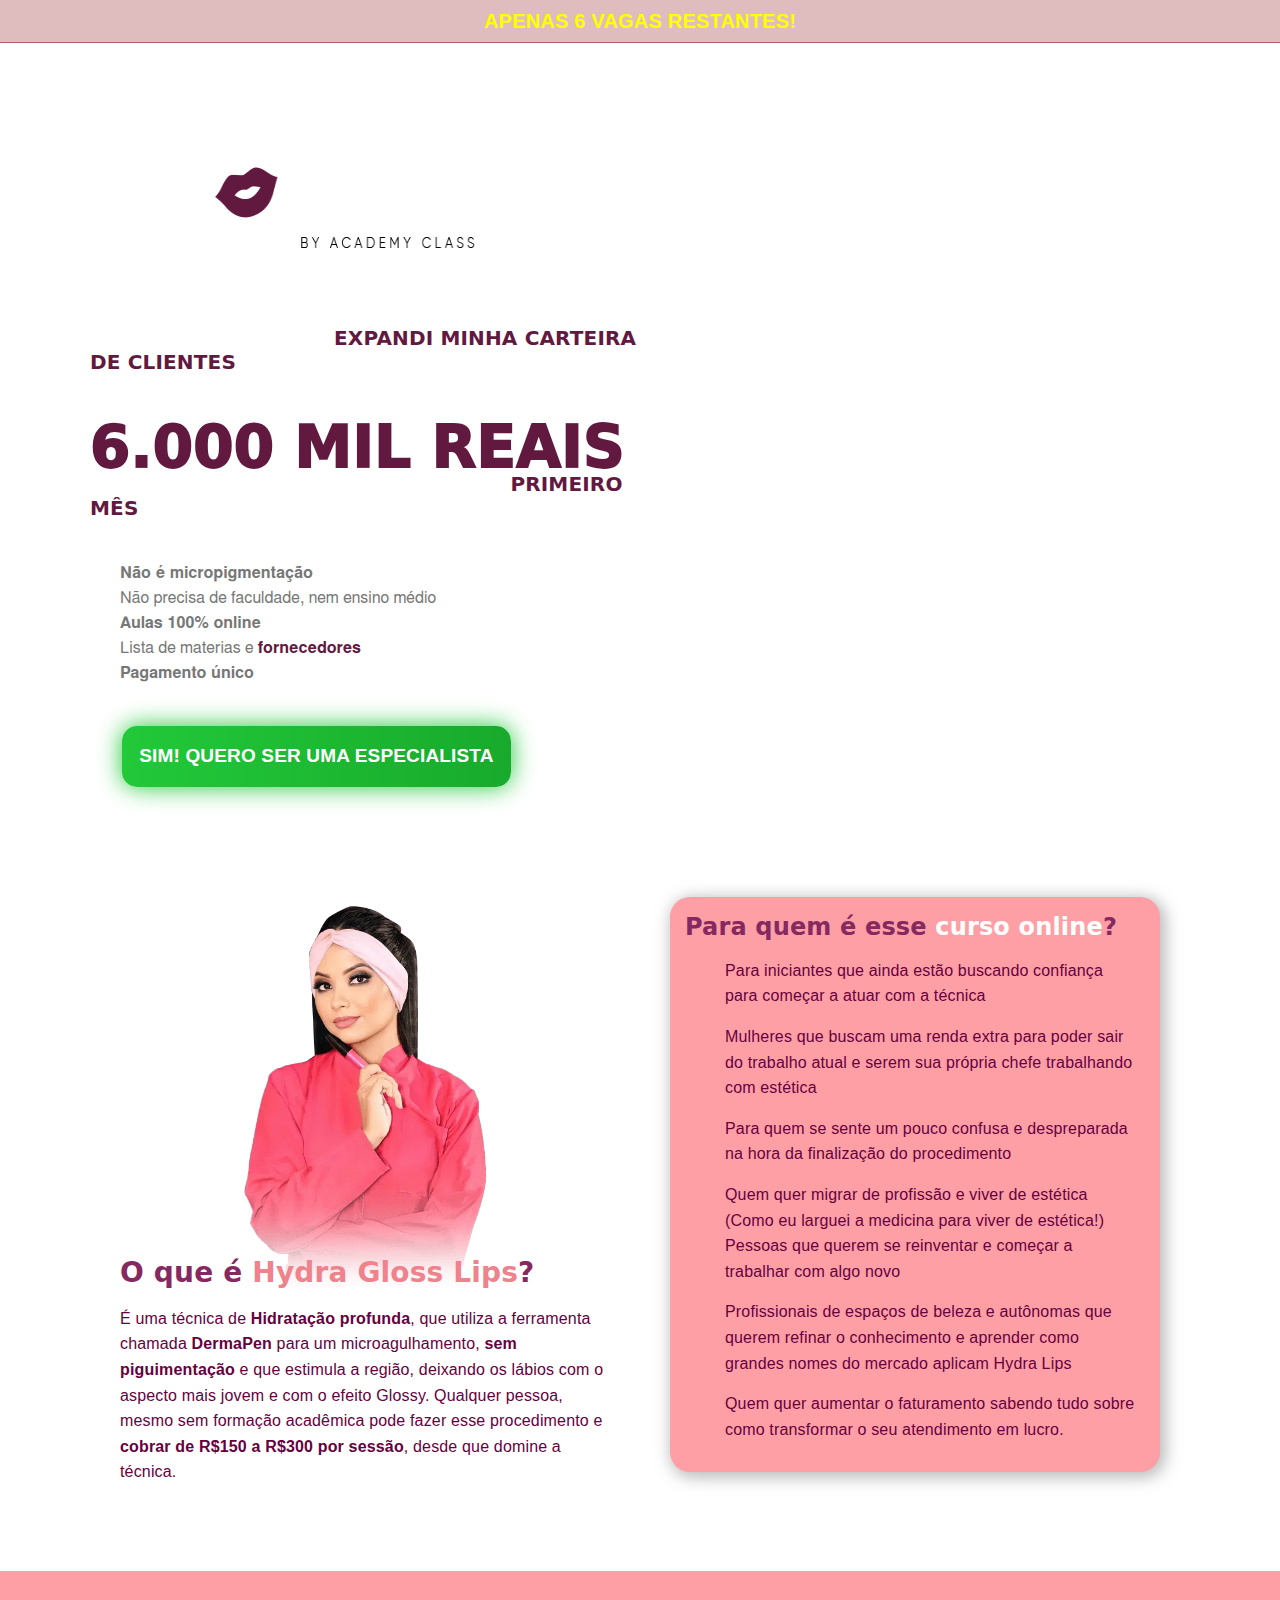
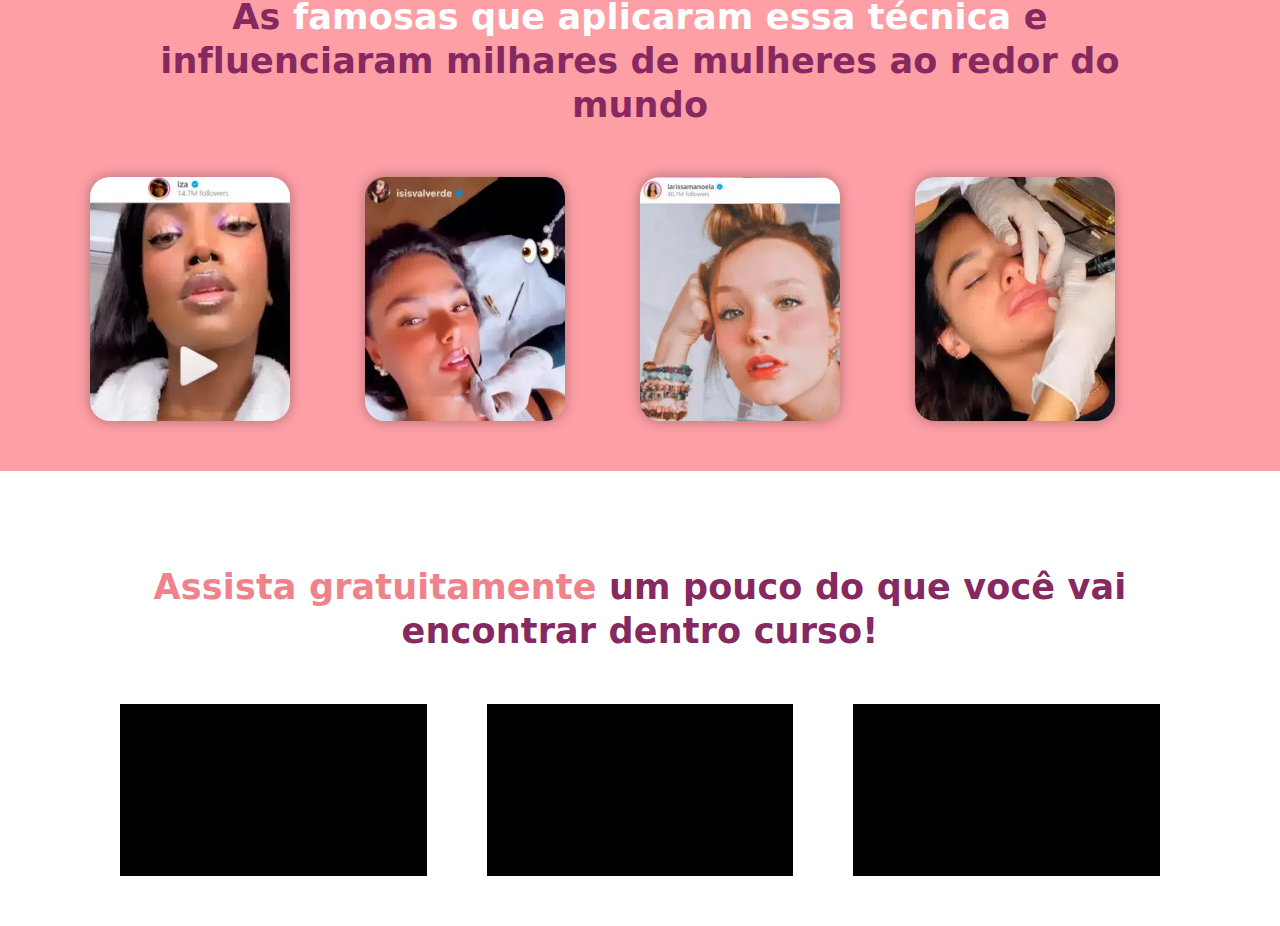
==== commit cb6eab33: "Add files via upload" ====
--- a/teste02/index.html
+++ b/teste02/index.html
@@ -86,7 +86,7 @@
     <!-- ##### FIM CONTEUDO ##### -->
 
 
-    <!-- ##### COMEÇO DEPOIMENTOS ##### -->
+    <!-- ##### COMEÇO FAMOSAS ##### -->
 
     <div class="l-content bgpink margin-top70 padding-bottom50">
         <div class="widfix pure-g text--center">
@@ -130,6 +130,169 @@
 
     <!-- ##### FIM DEPOIMENTOS ##### -->
 
+
+    <!-- ##### COMEÇO FAMOSAS ##### -->
+
+    <div class="l-content margin-top70 padding-bottom50">
+        <div class="widfix pure-g text--center">
+            <h2 class="margin-top25 text--center txt-purple-cont size35"><span class="txt-pink">Assista gratuitamente</span> um pouco do que você vai encontrar dentro curso!</h2>
+        </div>
+        <div class="widfix pure-g margin-top25">
+            <div class="pure-u-1 pure-u-md-1-3">
+                <div class="pure-g margin-top25 padding30">
+                    <div class="vi-lazyload" data-id="582262501" data-thumb="" data-logo="2"></div>
+                </div>
+            </div>
+
+            <div class="pure-u-1 pure-u-md-1-3">
+                <div class="pure-g margin-top25 padding30">
+                    <div class="vi-lazyload" data-id="582262568" data-thumb="" data-logo="2"></div>
+                </div>
+            </div>
+
+            <div class="pure-u-1 pure-u-md-1-3">
+                <div class="pure-g margin-top25 padding30">
+                    <div class="vi-lazyload" data-id="582262466" data-thumb="" data-logo="2"></div>
+                </div>
+            </div>
+        </div>
+    </div>
+
+
+
     <link rel="stylesheet" href="css/pure.css" async>
+    <script>
+        (function(){
+            /*
+             * IDEAS FOR THE FUTURE:
+             * - Add data-title attribute to add overlay with title [optional]
+             * - 
+             */
+            
+            /********************************************************************
+            ************************** MAIN VARIABLES ***************************
+            *********************************************************************/
+            var vimeo = document.querySelectorAll('.vi-lazyload'),
+            
+                vimeo_observer,                                                 //Intersection Observer API
+                
+                template_wrap,
+                template_content,
+                template_playbtn,
+                template_logo,
+                template_iframe,
+                
+                settings_observer_rootMargin    = '200px 0px',                  //Intersection Observer API option - rootMargin (Y, X)
+                settings_thumb_base_url         = 'https://aplenitudezen.com/teste02/img/',     //Base URL where thumbnails are stored
+                settings_thumb_extension        = 'webp';                       //Thumbnail extension
+                
+            
+            
+            /********************************************************************
+            ************************ IF ELEMENTS EXIST **************************
+            *********************************************************************/
+            if(vimeo.length > 0){
+                
+                //create elements
+                template_wrap       = document.createElement('div');
+                template_content    = document.createElement('div');
+                template_playbtn    = document.createElement('div');
+                template_logo       = document.createElement('a');
+                template_iframe     = document.createElement('iframe');
+                
+                //set attributes
+                template_wrap.classList.add('vi-lazyload-wrap');
+                template_content.classList.add('vi-lazyload-content');
+                
+                template_playbtn.classList.add('vi-lazyload-playbtn');
+                
+                template_logo.classList.add('vi-lazyload-logo');
+                template_logo.target = '_blank';
+                template_logo.rel    = 'noreferrer';
+                
+                template_iframe.setAttribute('allow','autoplay;fullscreen;picture-in-picture');
+                template_iframe.setAttribute('allowfullscreen','');
+                
+                
+                /********************************************************************
+                ********************* INTERSECTION OBSERVER API *********************
+                *********************************************************************/
+                vimeo_observer = new IntersectionObserver(function(elements){
+                
+                    elements.forEach(function(e){
+                        
+                        //VARIABLES
+                        var this_element    = e.target,
+                            
+                            this_wrap,
+                            this_content,
+                            this_playbtn,
+                            this_logo,
+                            this_iframe,
+                            
+                            this_data_id    = e.target.dataset.id,
+                            this_data_thumb = e.target.dataset.thumb,
+                            this_data_logo  = e.target.dataset.logo;
+                        
+                        
+                        //if element appears in viewport
+                        if(e.isIntersecting === true){
+                            
+                            //wrap
+                            this_wrap = template_wrap.cloneNode();
+                            this_element.append(this_wrap);
+                            
+                            //content
+                            this_content = template_content.cloneNode();
+                            this_wrap.append(this_content);
+                            
+                            //background-image
+                            this_content.style.setProperty('--vi-lazyload-img','url("' + settings_thumb_base_url + this_data_id + this_data_thumb + '.' + settings_thumb_extension + '")');
+                            
+                            //play btn
+                            this_playbtn = template_playbtn.cloneNode();
+                            this_content.append(this_playbtn);
+                            
+                            //logo link
+                            if(this_data_logo !== '0'){
+                                this_logo       = template_logo.cloneNode();
+                                this_logo.href  = 'https://vimeo.com/' + this_data_id;
+                                this_content.append(this_logo);
+                            }
+                            
+                            //onclick create iframe
+                            this_playbtn.addEventListener('click',function(){
+                                this_iframe     = template_iframe.cloneNode();
+                                this_iframe.src = 'https://player.vimeo.com/video/' + this_data_id + '?autoplay=1&autopause=0';
+                                this_content.append(this_iframe);
+                            });
+                            
+                            //Unobserve after image lazyloaded
+                            vimeo_observer.unobserve(this_element);
+                            
+                            //LOG
+                            //console.log('DONE - ' + this_data_id);
+                        }
+                        
+                    });
+                    
+                },{
+                    rootMargin: settings_observer_rootMargin,
+                });
+                
+                
+                /********************************************************************
+                ********************* ITERATE THROUGH ELEMENTS **********************
+                *********************************************************************/
+                vimeo.forEach(function(e){
+                    
+                    //Intersection Observer API - observe elements
+                    vimeo_observer.observe(e);
+                    
+                });
+            }
+            
+        })();
+        </script>
 </body>
 </html>--- a/teste02/css/pure.css
+++ b/teste02/css/pure.css
@@ -26,6 +26,116 @@
 .padding-bottom25{padding-bottom: 25px;}
 .padding-bottom50{padding-bottom: 50px;}
 .radius{border-radius: 20px 20px 20px 20px;}
+/* VARIABLES */
+:root{
+    --vi-lazyload-logo-blue: url("");
+}
+
+/* vimeo lazyload container */
+.vi-lazyload{
+    width:100%;
+    position:relative!important;
+    overflow:hidden;
+    cursor:pointer;
+    -moz-user-select:none;
+    -ms-user-select:none;
+    user-select:none;
+}
+
+/* vimeo lazyload container ::before --> to maintain 16/9 ratio & black bg before JS loaded */
+.vi-lazyload::before{
+    content:"";
+    width:100%;
+    display:block;
+    position:relative;
+    padding-top:56.25%; /*16:9 ratio*/
+    background-color:#000;
+}
+
+/* vimeo lazyload wrap */
+.vi-lazyload-wrap{
+    position:absolute;
+    top:0;
+    right:0;
+    bottom:0;
+    left:0;
+    padding:inherit;
+}
+
+/* vimeo lazyload content */
+.vi-lazyload-content{
+    width:100%;
+    height:100%;
+    position:relative;
+    background-color:#000;
+    background-image:var(--vi-lazyload-img);
+    background-size:cover;
+    background-position:50%;
+    background-repeat:no-repeat;
+}
+
+/* play-btn */
+.vi-lazyload-playbtn{
+    display:block;
+    position:absolute;
+    top:0;
+    right:0;
+    bottom:0;
+    left:0;
+    z-index:1;
+    background-image:url("data:image/svg+xml,<svg xmlns='http://www.w3.org/2000/svg' viewBox='0 0 13 8'><rect fill='rgba(254,159,166,0.795)' width='13' height='8' rx='1' ry='1'/><polygon fill='%23fff' points='5 6 9 4 5 2'/></svg>");
+    background-position:50%;
+    background-size:calc(35px + 10%) auto;
+    background-repeat:no-repeat;
+}
+
+/* play-btn:hover */
+.vi-lazyload-playbtn:hover{
+    background-image:url("data:image/svg+xml,%3Csvg xmlns='http://www.w3.org/2000/svg' viewBox='0 0 13 8'%3E%3Crect fill='%231ab7ea' width='13' height='8' rx='1' ry='1'/%3E%3Cpolygon fill='%23fff' points='5 6 9 4 5 2'/%3E%3C/svg%3E");
+}
+
+/* logo */
+.vi-lazyload-logo{
+    display:block;
+    width:30%;
+    min-width:95px;
+    min-height:27px;
+    max-width:215px;
+    padding-top:8.6%;   /* 28.440367% (logo height/width in %) * 0.3 (equivalent to width:30%) = 8.5321101% rounded up */
+    position:absolute;
+    right:4%;
+    bottom:4%;
+    z-index:2;
+    background-image:var(--vi-lazyload-logo-blue);
+    background-position:50%;
+    background-size:contain;
+    background-repeat:no-repeat;
+    opacity:.75;
+    transition:opacity .3s;
+}
+
+/* 0 = no logo! */
+/* 1 = blue  - #1ab7ea */.vi-lazyload[data-logo="1"] .vi-lazyload-logo{}
+/* 2 = dark  - #162221 */.vi-lazyload[data-logo="2"] .vi-lazyload-logo{filter:brightness(0) saturate(100%) invert(10%) sepia(31%) saturate(433%) hue-rotate(126deg) brightness(96%) contrast(95%)}
+/* 3 = white - #fff    */.vi-lazyload[data-logo="3"] .vi-lazyload-logo{filter:grayscale(100%) brightness(200%)}
+
+/* logo:hover */
+.vi-lazyload-logo:hover{
+    opacity:1;
+    transition:opacity .3s;
+}
+
+/* iframe */
+.vi-lazyload iframe{
+    width:100%!important;
+    height:100%!important;
+    position:absolute;
+    top:0;
+    left:0;
+    z-index:3;
+    border:0;
+    background-color:#000;
+}
 @media only screen and (max-width: 767px) {
     .padding30{
         padding: 0px 5px;
